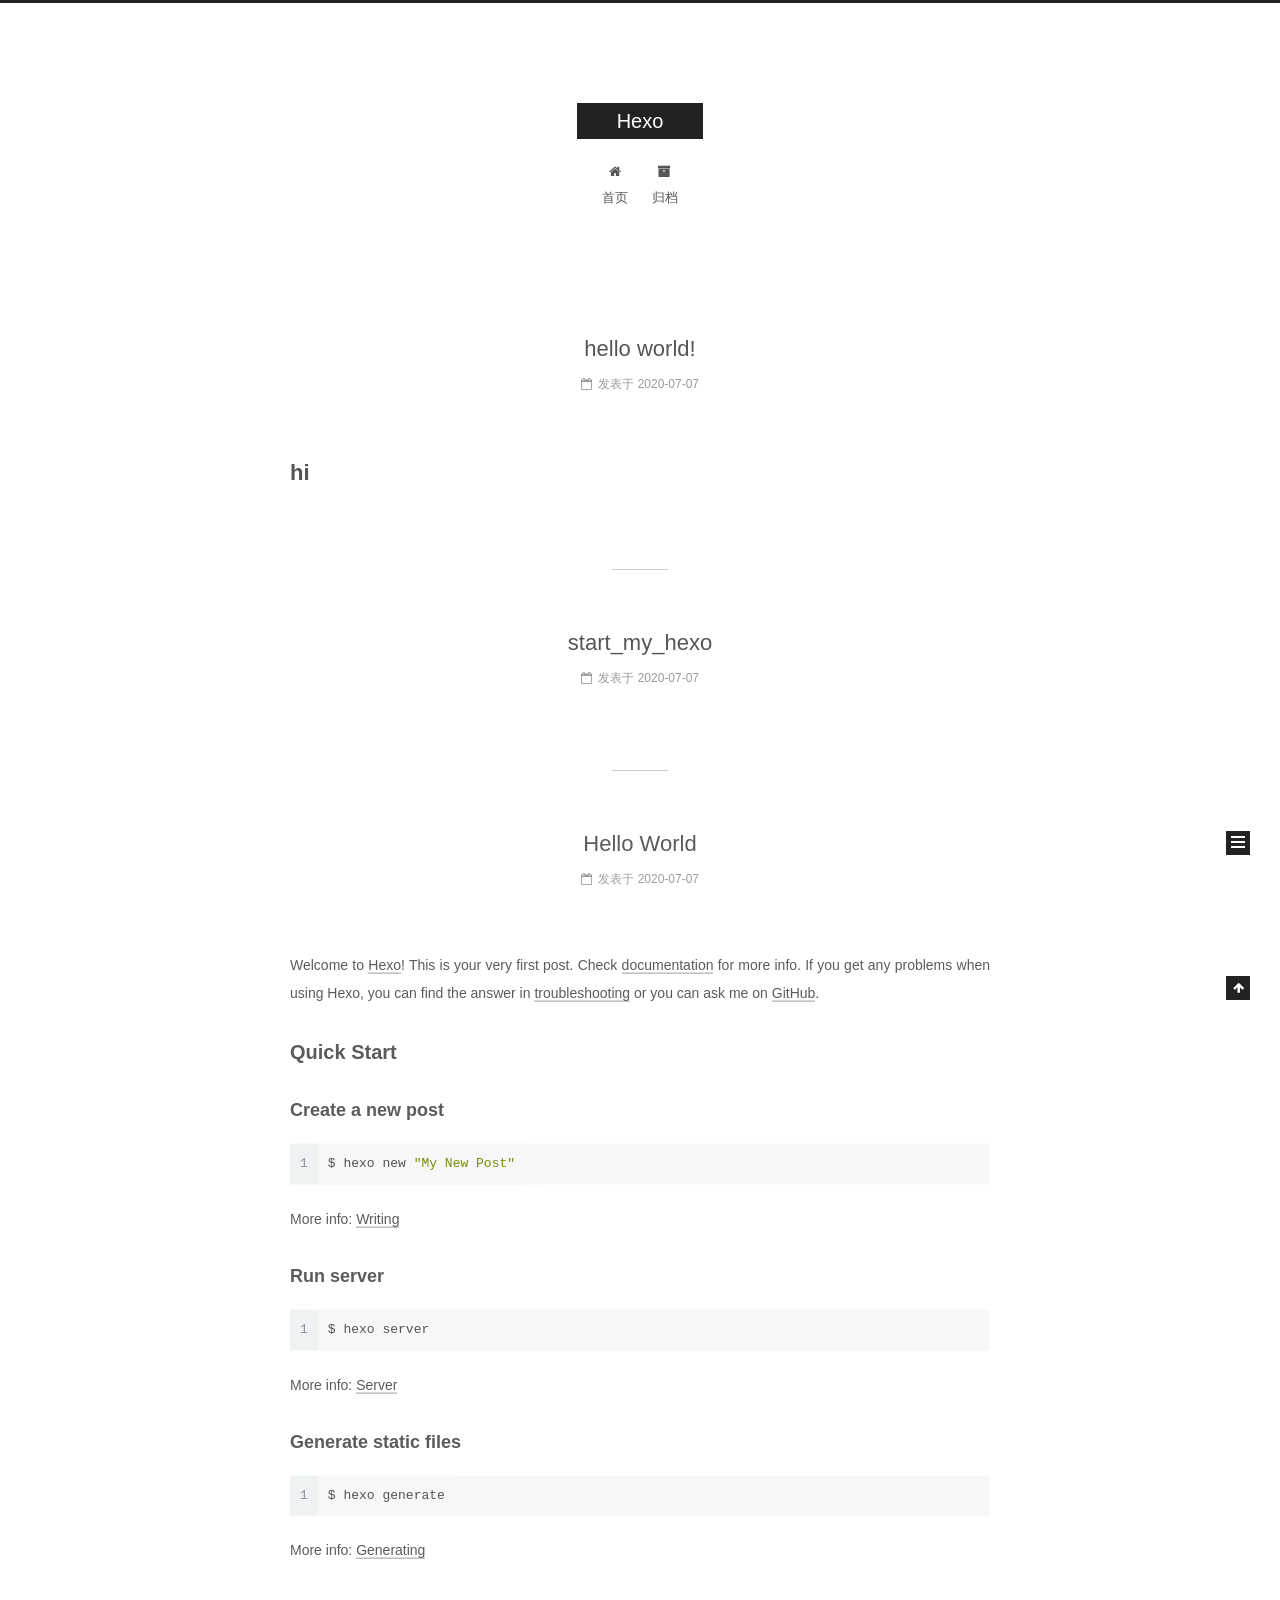
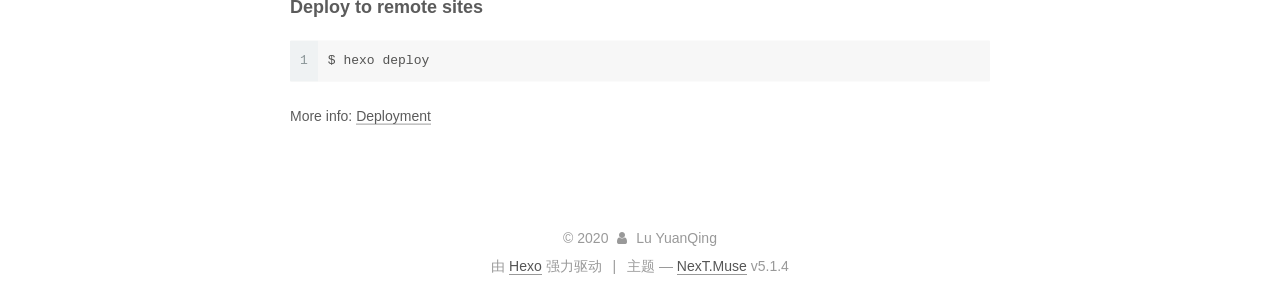
==== index.html @ ace84da4 "Site updated: 2020-07-07 00:38:40" ====
<!DOCTYPE html>



  


<html class="theme-next muse use-motion" lang="zh-Hans">
<head>
  <meta charset="UTF-8"/>
<meta http-equiv="X-UA-Compatible" content="IE=edge" />
<meta name="viewport" content="width=device-width, initial-scale=1, maximum-scale=1"/>
<meta name="theme-color" content="#222">









<meta http-equiv="Cache-Control" content="no-transform" />
<meta http-equiv="Cache-Control" content="no-siteapp" />
















  
  
  <link href="/lib/fancybox/source/jquery.fancybox.css?v=2.1.5" rel="stylesheet" type="text/css" />







<link href="/lib/font-awesome/css/font-awesome.min.css?v=4.6.2" rel="stylesheet" type="text/css" />

<link href="/css/main.css?v=5.1.4" rel="stylesheet" type="text/css" />


  <link rel="apple-touch-icon" sizes="180x180" href="/images/apple-touch-icon-next.png?v=5.1.4">


  <link rel="icon" type="image/png" sizes="32x32" href="/images/favicon-32x32-next.png?v=5.1.4">


  <link rel="icon" type="image/png" sizes="16x16" href="/images/favicon-16x16-next.png?v=5.1.4">


  <link rel="mask-icon" href="/images/logo.svg?v=5.1.4" color="#222">





  <meta name="keywords" content="Hexo, NexT" />










<meta name="description" content="jojo">
<meta property="og:type" content="website">
<meta property="og:title" content="Hexo">
<meta property="og:url" content="https://somegenki.github.io/index.html">
<meta property="og:site_name" content="Hexo">
<meta property="og:description" content="jojo">
<meta property="article:author" content="Lu YuanQing">
<meta name="twitter:card" content="summary">



<script type="text/javascript" id="hexo.configurations">
  var NexT = window.NexT || {};
  var CONFIG = {
    root: '/',
    scheme: 'Muse',
    version: '5.1.4',
    sidebar: {"position":"left","display":"post","offset":12,"b2t":false,"scrollpercent":false,"onmobile":false},
    fancybox: true,
    tabs: true,
    motion: {"enable":true,"async":false,"transition":{"post_block":"fadeIn","post_header":"slideDownIn","post_body":"slideDownIn","coll_header":"slideLeftIn","sidebar":"slideUpIn"}},
    duoshuo: {
      userId: '0',
      author: '博主'
    },
    algolia: {
      applicationID: '',
      apiKey: '',
      indexName: '',
      hits: {"per_page":10},
      labels: {"input_placeholder":"Search for Posts","hits_empty":"We didn't find any results for the search: ${query}","hits_stats":"${hits} results found in ${time} ms"}
    }
  };
</script>



  <link rel="canonical" href="https://somegenki.github.io/"/>





  <title>Hexo</title>
  








<meta name="generator" content="Hexo 4.2.1"></head>

<body itemscope itemtype="http://schema.org/WebPage" lang="zh-Hans">

  
  
    
  

  <div class="container sidebar-position-left 
  page-home">
    <div class="headband"></div>

    <header id="header" class="header" itemscope itemtype="http://schema.org/WPHeader">
      <div class="header-inner"><div class="site-brand-wrapper">
  <div class="site-meta ">
    

    <div class="custom-logo-site-title">
      <a href="/"  class="brand" rel="start">
        <span class="logo-line-before"><i></i></span>
        <span class="site-title">Hexo</span>
        <span class="logo-line-after"><i></i></span>
      </a>
    </div>
      
        <p class="site-subtitle"></p>
      
  </div>

  <div class="site-nav-toggle">
    <button>
      <span class="btn-bar"></span>
      <span class="btn-bar"></span>
      <span class="btn-bar"></span>
    </button>
  </div>
</div>

<nav class="site-nav">
  

  
    <ul id="menu" class="menu">
      
        
        <li class="menu-item menu-item-home">
          <a href="/%20" rel="section">
            
              <i class="menu-item-icon fa fa-fw fa-home"></i> <br />
            
            首页
          </a>
        </li>
      
        
        <li class="menu-item menu-item-archives">
          <a href="/archives/%20" rel="section">
            
              <i class="menu-item-icon fa fa-fw fa-archive"></i> <br />
            
            归档
          </a>
        </li>
      

      
    </ul>
  

  
</nav>



 </div>
    </header>

    <main id="main" class="main">
      <div class="main-inner">
        <div class="content-wrap">
          <div id="content" class="content">
            
  <section id="posts" class="posts-expand">
    
      

  

  
  
  

  <article class="post post-type-normal" itemscope itemtype="http://schema.org/Article">
  
  
  
  <div class="post-block">
    <link itemprop="mainEntityOfPage" href="https://somegenki.github.io/2020/07/07/hello-world-1/">

    <span hidden itemprop="author" itemscope itemtype="http://schema.org/Person">
      <meta itemprop="name" content="Lu YuanQing">
      <meta itemprop="description" content="">
      <meta itemprop="image" content="/images/avatar.gif">
    </span>

    <span hidden itemprop="publisher" itemscope itemtype="http://schema.org/Organization">
      <meta itemprop="name" content="Hexo">
    </span>

    
      <header class="post-header">

        
        
          <h1 class="post-title" itemprop="name headline">
                
                <a class="post-title-link" href="/2020/07/07/hello-world-1/" itemprop="url">hello world!</a></h1>
        

        <div class="post-meta">
          <span class="post-time">
            
              <span class="post-meta-item-icon">
                <i class="fa fa-calendar-o"></i>
              </span>
              
                <span class="post-meta-item-text">发表于</span>
              
              <time title="创建于" itemprop="dateCreated datePublished" datetime="2020-07-07T00:22:44+08:00">
                2020-07-07
              </time>
            

            

            
          </span>

          

          
            
          

          
          

          

          

          

        </div>
      </header>
    

    
    
    
    <div class="post-body" itemprop="articleBody">

      
      

      
        
          
            <h1 id="hi"><a href="#hi" class="headerlink" title="hi"></a>hi</h1>
          
        
      
    </div>
    
    
    

    

    

    

    <footer class="post-footer">
      

      

      

      
      
        <div class="post-eof"></div>
      
    </footer>
  </div>
  
  
  
  </article>


    
      

  

  
  
  

  <article class="post post-type-normal" itemscope itemtype="http://schema.org/Article">
  
  
  
  <div class="post-block">
    <link itemprop="mainEntityOfPage" href="https://somegenki.github.io/2020/07/07/start-my-hexo/">

    <span hidden itemprop="author" itemscope itemtype="http://schema.org/Person">
      <meta itemprop="name" content="Lu YuanQing">
      <meta itemprop="description" content="">
      <meta itemprop="image" content="/images/avatar.gif">
    </span>

    <span hidden itemprop="publisher" itemscope itemtype="http://schema.org/Organization">
      <meta itemprop="name" content="Hexo">
    </span>

    
      <header class="post-header">

        
        
          <h1 class="post-title" itemprop="name headline">
                
                <a class="post-title-link" href="/2020/07/07/start-my-hexo/" itemprop="url">start_my_hexo</a></h1>
        

        <div class="post-meta">
          <span class="post-time">
            
              <span class="post-meta-item-icon">
                <i class="fa fa-calendar-o"></i>
              </span>
              
                <span class="post-meta-item-text">发表于</span>
              
              <time title="创建于" itemprop="dateCreated datePublished" datetime="2020-07-07T00:14:52+08:00">
                2020-07-07
              </time>
            

            

            
          </span>

          

          
            
          

          
          

          

          

          

        </div>
      </header>
    

    
    
    
    <div class="post-body" itemprop="articleBody">

      
      

      
        
          
            
          
        
      
    </div>
    
    
    

    

    

    

    <footer class="post-footer">
      

      

      

      
      
        <div class="post-eof"></div>
      
    </footer>
  </div>
  
  
  
  </article>


    
      

  

  
  
  

  <article class="post post-type-normal" itemscope itemtype="http://schema.org/Article">
  
  
  
  <div class="post-block">
    <link itemprop="mainEntityOfPage" href="https://somegenki.github.io/2020/07/07/hello-world/">

    <span hidden itemprop="author" itemscope itemtype="http://schema.org/Person">
      <meta itemprop="name" content="Lu YuanQing">
      <meta itemprop="description" content="">
      <meta itemprop="image" content="/images/avatar.gif">
    </span>

    <span hidden itemprop="publisher" itemscope itemtype="http://schema.org/Organization">
      <meta itemprop="name" content="Hexo">
    </span>

    
      <header class="post-header">

        
        
          <h1 class="post-title" itemprop="name headline">
                
                <a class="post-title-link" href="/2020/07/07/hello-world/" itemprop="url">Hello World</a></h1>
        

        <div class="post-meta">
          <span class="post-time">
            
              <span class="post-meta-item-icon">
                <i class="fa fa-calendar-o"></i>
              </span>
              
                <span class="post-meta-item-text">发表于</span>
              
              <time title="创建于" itemprop="dateCreated datePublished" datetime="2020-07-07T00:01:37+08:00">
                2020-07-07
              </time>
            

            

            
          </span>

          

          
            
          

          
          

          

          

          

        </div>
      </header>
    

    
    
    
    <div class="post-body" itemprop="articleBody">

      
      

      
        
          
            <p>Welcome to <a href="https://hexo.io/" target="_blank" rel="noopener">Hexo</a>! This is your very first post. Check <a href="https://hexo.io/docs/" target="_blank" rel="noopener">documentation</a> for more info. If you get any problems when using Hexo, you can find the answer in <a href="https://hexo.io/docs/troubleshooting.html" target="_blank" rel="noopener">troubleshooting</a> or you can ask me on <a href="https://github.com/hexojs/hexo/issues" target="_blank" rel="noopener">GitHub</a>.</p>
<h2 id="Quick-Start"><a href="#Quick-Start" class="headerlink" title="Quick Start"></a>Quick Start</h2><h3 id="Create-a-new-post"><a href="#Create-a-new-post" class="headerlink" title="Create a new post"></a>Create a new post</h3><figure class="highlight bash"><table><tr><td class="gutter"><pre><span class="line">1</span><br></pre></td><td class="code"><pre><span class="line">$ hexo new <span class="string">"My New Post"</span></span><br></pre></td></tr></table></figure>

<p>More info: <a href="https://hexo.io/docs/writing.html" target="_blank" rel="noopener">Writing</a></p>
<h3 id="Run-server"><a href="#Run-server" class="headerlink" title="Run server"></a>Run server</h3><figure class="highlight bash"><table><tr><td class="gutter"><pre><span class="line">1</span><br></pre></td><td class="code"><pre><span class="line">$ hexo server</span><br></pre></td></tr></table></figure>

<p>More info: <a href="https://hexo.io/docs/server.html" target="_blank" rel="noopener">Server</a></p>
<h3 id="Generate-static-files"><a href="#Generate-static-files" class="headerlink" title="Generate static files"></a>Generate static files</h3><figure class="highlight bash"><table><tr><td class="gutter"><pre><span class="line">1</span><br></pre></td><td class="code"><pre><span class="line">$ hexo generate</span><br></pre></td></tr></table></figure>

<p>More info: <a href="https://hexo.io/docs/generating.html" target="_blank" rel="noopener">Generating</a></p>
<h3 id="Deploy-to-remote-sites"><a href="#Deploy-to-remote-sites" class="headerlink" title="Deploy to remote sites"></a>Deploy to remote sites</h3><figure class="highlight bash"><table><tr><td class="gutter"><pre><span class="line">1</span><br></pre></td><td class="code"><pre><span class="line">$ hexo deploy</span><br></pre></td></tr></table></figure>

<p>More info: <a href="https://hexo.io/docs/one-command-deployment.html" target="_blank" rel="noopener">Deployment</a></p>

          
        
      
    </div>
    
    
    

    

    

    

    <footer class="post-footer">
      

      

      

      
      
        <div class="post-eof"></div>
      
    </footer>
  </div>
  
  
  
  </article>


    
  </section>

  


          </div>
          


          

        </div>
        
          
  
  <div class="sidebar-toggle">
    <div class="sidebar-toggle-line-wrap">
      <span class="sidebar-toggle-line sidebar-toggle-line-first"></span>
      <span class="sidebar-toggle-line sidebar-toggle-line-middle"></span>
      <span class="sidebar-toggle-line sidebar-toggle-line-last"></span>
    </div>
  </div>

  <aside id="sidebar" class="sidebar">
    
    <div class="sidebar-inner">

      

      

      <section class="site-overview-wrap sidebar-panel sidebar-panel-active">
        <div class="site-overview">
          <div class="site-author motion-element" itemprop="author" itemscope itemtype="http://schema.org/Person">
            
              <p class="site-author-name" itemprop="name">Lu YuanQing</p>
              <p class="site-description motion-element" itemprop="description">jojo</p>
          </div>

          <nav class="site-state motion-element">

            
              <div class="site-state-item site-state-posts">
              
                <a href="/archives/%20%7C%7C%20archive">
              
                  <span class="site-state-item-count">3</span>
                  <span class="site-state-item-name">日志</span>
                </a>
              </div>
            

            

            

          </nav>

          

          

          
          

          
          

          

        </div>
      </section>

      

      

    </div>
  </aside>


        
      </div>
    </main>

    <footer id="footer" class="footer">
      <div class="footer-inner">
        <div class="copyright">&copy; <span itemprop="copyrightYear">2020</span>
  <span class="with-love">
    <i class="fa fa-user"></i>
  </span>
  <span class="author" itemprop="copyrightHolder">Lu YuanQing</span>

  
</div>


  <div class="powered-by">由 <a class="theme-link" target="_blank" href="https://hexo.io">Hexo</a> 强力驱动</div>



  <span class="post-meta-divider">|</span>



  <div class="theme-info">主题 &mdash; <a class="theme-link" target="_blank" href="https://github.com/iissnan/hexo-theme-next">NexT.Muse</a> v5.1.4</div>




        







        
      </div>
    </footer>

    
      <div class="back-to-top">
        <i class="fa fa-arrow-up"></i>
        
      </div>
    

    

  </div>

  

<script type="text/javascript">
  if (Object.prototype.toString.call(window.Promise) !== '[object Function]') {
    window.Promise = null;
  }
</script>









  












  
  
    <script type="text/javascript" src="/lib/jquery/index.js?v=2.1.3"></script>
  

  
  
    <script type="text/javascript" src="/lib/fastclick/lib/fastclick.min.js?v=1.0.6"></script>
  

  
  
    <script type="text/javascript" src="/lib/jquery_lazyload/jquery.lazyload.js?v=1.9.7"></script>
  

  
  
    <script type="text/javascript" src="/lib/velocity/velocity.min.js?v=1.2.1"></script>
  

  
  
    <script type="text/javascript" src="/lib/velocity/velocity.ui.min.js?v=1.2.1"></script>
  

  
  
    <script type="text/javascript" src="/lib/fancybox/source/jquery.fancybox.pack.js?v=2.1.5"></script>
  


  


  <script type="text/javascript" src="/js/src/utils.js?v=5.1.4"></script>

  <script type="text/javascript" src="/js/src/motion.js?v=5.1.4"></script>



  
  

  

  


  <script type="text/javascript" src="/js/src/bootstrap.js?v=5.1.4"></script>



  


  




	





  





  












  





  

  

  

  
  

  

  

  

</body>
</html>
---- css/main.css ----
/* normalize.css v3.0.2 | MIT License | git.io/normalize */
html {
  font-family: sans-serif; /* 1 */
  -ms-text-size-adjust: 100%; /* 2 */
  -webkit-text-size-adjust: 100%; /* 2 */
}
body {
  margin: 0;
}
article,
aside,
details,
figcaption,
figure,
footer,
header,
hgroup,
main,
menu,
nav,
section,
summary {
  display: block;
}
audio,
canvas,
progress,
video {
  display: inline-block; /* 1 */
  vertical-align: baseline; /* 2 */
}
audio:not([controls]) {
  display: none;
  height: 0;
}
[hidden],
template {
  display: none;
}
a {
  background-color: transparent;
}
a:active,
a:hover {
  outline: 0;
}
abbr[title] {
  border-bottom: 1px dotted;
}
b,
strong {
  font-weight: bold;
}
dfn {
  font-style: italic;
}
h1 {
  font-size: 2em;
  margin: 0.67em 0;
}
mark {
  background: #ff0;
  color: #000;
}
small {
  font-size: 80%;
}
sub,
sup {
  font-size: 75%;
  line-height: 0;
  position: relative;
  vertical-align: baseline;
}
sup {
  top: -0.5em;
}
sub {
  bottom: -0.25em;
}
img {
  border: 0;
}
svg:not(:root) {
  overflow: hidden;
}
figure {
  margin: 1em 40px;
}
hr {
  -moz-box-sizing: content-box;
  box-sizing: content-box;
  height: 0;
}
pre {
  overflow: auto;
}
code,
kbd,
pre,
samp {
  font-family: monospace, monospace;
  font-size: 1em;
}
button,
input,
optgroup,
select,
textarea {
  color: inherit; /* 1 */
  font: inherit; /* 2 */
  margin: 0; /* 3 */
}
button {
  overflow: visible;
}
button,
select {
  text-transform: none;
}
button,
html input[type="button"],
input[type="reset"],
input[type="submit"] {
  -webkit-appearance: button; /* 2 */
  cursor: pointer; /* 3 */
}
button[disabled],
html input[disabled] {
  cursor: default;
}
button::-moz-focus-inner,
input::-moz-focus-inner {
  border: 0;
  padding: 0;
}
input {
  line-height: normal;
}
input[type="checkbox"],
input[type="radio"] {
  box-sizing: border-box; /* 1 */
  padding: 0; /* 2 */
}
input[type="number"]::-webkit-inner-spin-button,
input[type="number"]::-webkit-outer-spin-button {
  height: auto;
}
input[type="search"] {
  -webkit-appearance: textfield; /* 1 */
  -moz-box-sizing: content-box;
  -webkit-box-sizing: content-box; /* 2 */
  box-sizing: content-box;
}
input[type="search"]::-webkit-search-cancel-button,
input[type="search"]::-webkit-search-decoration {
  -webkit-appearance: none;
}
fieldset {
  border: 1px solid #c0c0c0;
  margin: 0 2px;
  padding: 0.35em 0.625em 0.75em;
}
legend {
  border: 0; /* 1 */
  padding: 0; /* 2 */
}
textarea {
  overflow: auto;
}
optgroup {
  font-weight: bold;
}
table {
  border-collapse: collapse;
  border-spacing: 0;
}
td,
th {
  padding: 0;
}
::selection {
  background: #262a30;
  color: #fff;
}
body {
  position: relative;
  font-family: 'Lato', "PingFang SC", "Microsoft YaHei", sans-serif;
  font-size: 14px;
  line-height: 2;
  color: #555;
  background: #fff;
}
@media (max-width: 767px) {
  body {
    padding-right: 0 !important;
  }
}
@media (min-width: 768px) and (max-width: 991px) {
  body {
    padding-right: 0 !important;
  }
}
@media (min-width: 1600px) {
  body {
    font-size: 16px;
  }
}
h1,
h2,
h3,
h4,
h5,
h6 {
  margin: 0;
  padding: 0;
  font-weight: bold;
  line-height: 1.5;
  font-family: 'Lato', "PingFang SC", "Microsoft YaHei", sans-serif;
}
h2,
h3,
h4,
h5,
h6 {
  margin: 20px 0 15px;
}
h1 {
  font-size: 22px;
}
@media (max-width: 767px) {
  h1 {
    font-size: 18px;
  }
}
h2 {
  font-size: 20px;
}
@media (max-width: 767px) {
  h2 {
    font-size: 16px;
  }
}
h3 {
  font-size: 18px;
}
@media (max-width: 767px) {
  h3 {
    font-size: 14px;
  }
}
h4 {
  font-size: 16px;
}
@media (max-width: 767px) {
  h4 {
    font-size: 12px;
  }
}
h5 {
  font-size: 14px;
}
@media (max-width: 767px) {
  h5 {
    font-size: 10px;
  }
}
h6 {
  font-size: 12px;
}
@media (max-width: 767px) {
  h6 {
    font-size: 8px;
  }
}
p {
  margin: 0 0 20px 0;
}
a {
  color: #555;
  text-decoration: none;
  outline: none;
  border-bottom: 1px solid #999;
  word-wrap: break-word;
}
a:hover {
  color: #222;
  border-bottom-color: #222;
}
blockquote {
  margin: 0;
  padding: 0;
}
img {
  display: block;
  margin: auto;
  max-width: 100%;
  height: auto;
}
hr {
  margin: 40px 0;
  height: 3px;
  border: none;
  background-color: #ddd;
  background-image: repeating-linear-gradient(-45deg, #fff, #fff 4px, transparent 4px, transparent 8px);
}
blockquote {
  padding: 0 15px;
  color: #666;
  border-left: 4px solid #ddd;
}
blockquote cite::before {
  content: "-";
  padding: 0 5px;
}
dt {
  font-weight: 700;
}
dd {
  margin: 0;
  padding: 0;
}
kbd {
  border: 1px solid #ccc;
  border-radius: 0.2em;
  box-shadow: 0.1em 0.1em 0.2em rgba(0,0,0,0.1);
  background-color: #f9f9f9;
  font-family: inherit;
  background-image: -webkit-linear-gradient(top, #eee, #fff, #eee);
  padding: 0.1em 0.3em;
  white-space: nowrap;
}
.text-left {
  text-align: left;
}
.text-center {
  text-align: center;
}
.text-right {
  text-align: right;
}
.text-justify {
  text-align: justify;
}
.text-nowrap {
  white-space: nowrap;
}
.text-lowercase {
  text-transform: lowercase;
}
.text-uppercase {
  text-transform: uppercase;
}
.text-capitalize {
  text-transform: capitalize;
}
.center-block {
  display: block;
  margin-left: auto;
  margin-right: auto;
}
.clearfix:before,
.clearfix:after {
  content: " ";
  display: table;
}
.clearfix:after {
  clear: both;
}
.pullquote {
  width: 45%;
}
.pullquote.left {
  float: left;
  margin-left: 5px;
  margin-right: 10px;
}
.pullquote.right {
  float: right;
  margin-left: 10px;
  margin-right: 5px;
}
.affix.affix.affix {
  position: fixed;
}
.translation {
  margin-top: -20px;
  font-size: 14px;
  color: #999;
}
.scrollbar-measure {
  width: 100px;
  height: 100px;
  overflow: scroll;
  position: absolute;
  top: -9999px;
}
.use-motion .motion-element {
  opacity: 0;
}
table {
  margin: 20px 0;
  width: 100%;
  border-collapse: collapse;
  border-spacing: 0;
  border: 1px solid #ddd;
  font-size: 14px;
  table-layout: fixed;
  word-wrap: break-all;
}
table>tbody>tr:nth-of-type(odd) {
  background-color: #f9f9f9;
}
table>tbody>tr:hover {
  background-color: #f5f5f5;
}
caption,
th,
td {
  padding: 8px;
  text-align: left;
  vertical-align: middle;
  font-weight: normal;
}
th,
td {
  border-bottom: 3px solid #ddd;
  border-right: 1px solid #eee;
}
th {
  padding-bottom: 10px;
  font-weight: 700;
}
td {
  border-bottom-width: 1px;
}
html,
body {
  height: 100%;
}
.container {
  position: relative;
  min-height: 100%;
}
.header-inner {
  margin: 0 auto;
  padding: 100px 0 70px;
  width: 700px;
}
@media (min-width: 1600px) {
  .container .header-inner {
    width: 900px;
  }
}
.main {
  padding-bottom: 150px;
}
.main-inner {
  margin: 0 auto;
  width: 700px;
}
@media (min-width: 1600px) {
  .container .main-inner {
    width: 900px;
  }
}
.footer {
  position: absolute;
  left: 0;
  bottom: 0;
  width: 100%;
  min-height: 50px;
}
.footer-inner {
  box-sizing: border-box;
  margin: 20px auto;
  width: 700px;
}
@media (min-width: 1600px) {
  .container .footer-inner {
    width: 900px;
  }
}
pre,
.highlight {
  overflow: auto;
  margin: 20px 0;
  padding: 0;
  font-size: 13px;
  color: #4d4d4c;
  background: #f7f7f7;
  line-height: 1.6;
}
pre,
code {
  font-family: consolas, Menlo, "PingFang SC", "Microsoft YaHei", monospace;
}
code {
  padding: 2px 4px;
  word-wrap: break-word;
  color: #555;
  background: #eee;
  border-radius: 3px;
  font-size: 13px;
}
pre {
  padding: 10px;
}
pre code {
  padding: 0;
  color: #4d4d4c;
  background: none;
  text-shadow: none;
}
.highlight {
  border-radius: 1px;
}
.highlight pre {
  border: none;
  margin: 0;
  padding: 10px 0;
}
.highlight table {
  margin: 0;
  width: auto;
  border: none;
}
.highlight td {
  border: none;
  padding: 0;
}
.highlight figcaption {
  font-size: 1em;
  color: #4d4d4c;
  line-height: 1em;
  margin-bottom: 1em;
}
.highlight figcaption:before,
.highlight figcaption:after {
  content: " ";
  display: table;
}
.highlight figcaption:after {
  clear: both;
}
.highlight figcaption a {
  float: right;
  color: #4d4d4c;
}
.highlight figcaption a:hover {
  border-bottom-color: #4d4d4c;
}
.highlight .gutter pre {
  padding-left: 10px;
  padding-right: 10px;
  color: #869194;
  text-align: right;
  background-color: #eff2f3;
}
.highlight .code pre {
  width: 100%;
  padding-left: 10px;
  padding-right: 10px;
  background-color: #f7f7f7;
}
.highlight .line {
  height: 20px;
}
.gutter {
  -webkit-user-select: none;
  -moz-user-select: none;
  -ms-user-select: none;
  user-select: none;
}
.gist table {
  width: auto;
}
.gist table td {
  border: none;
}
pre .deletion {
  background: #fdd;
}
pre .addition {
  background: #dfd;
}
pre .meta {
  color: #8959a8;
}
pre .comment {
  color: #8e908c;
}
pre .variable,
pre .attribute,
pre .tag,
pre .regexp,
pre .ruby .constant,
pre .xml .tag .title,
pre .xml .pi,
pre .xml .doctype,
pre .html .doctype,
pre .css .id,
pre .css .class,
pre .css .pseudo {
  color: #c82829;
}
pre .number,
pre .preprocessor,
pre .built_in,
pre .literal,
pre .params,
pre .constant,
pre .command {
  color: #f5871f;
}
pre .ruby .class .title,
pre .css .rules .attribute,
pre .string,
pre .value,
pre .inheritance,
pre .header,
pre .ruby .symbol,
pre .xml .cdata,
pre .special,
pre .number,
pre .formula {
  color: #718c00;
}
pre .title,
pre .css .hexcolor {
  color: #3e999f;
}
pre .function,
pre .python .decorator,
pre .python .title,
pre .ruby .function .title,
pre .ruby .title .keyword,
pre .perl .sub,
pre .javascript .title,
pre .coffeescript .title {
  color: #4271ae;
}
pre .keyword,
pre .javascript .function {
  color: #8959a8;
}
.full-image.full-image.full-image.full-image {
  border: none;
  max-width: 100%;
  width: auto;
  margin: 20px auto 25px;
}
@media (min-width: 992px) {
  .full-image.full-image.full-image.full-image {
    max-width: none;
    width: 110%;
    margin: 25px -5%;
  }
}
.blockquote-center,
.page-home .post-type-quote blockquote,
.page-post-detail .post-type-quote blockquote {
  position: relative;
  margin: 40px 0;
  padding: 0;
  border-left: none;
  text-align: center;
}
.blockquote-center::before,
.page-home .post-type-quote blockquote::before,
.page-post-detail .post-type-quote blockquote::before,
.blockquote-center::after,
.page-home .post-type-quote blockquote::after,
.page-post-detail .post-type-quote blockquote::after {
  position: absolute;
  content: ' ';
  display: block;
  width: 100%;
  height: 24px;
  opacity: 0.2;
  background-repeat: no-repeat;
  background-position: 0 -6px;
  background-size: 22px 22px;
}
.blockquote-center::before,
.page-home .post-type-quote blockquote::before,
.page-post-detail .post-type-quote blockquote::before {
  top: -20px;
  background-image: url("../images/quote-l.svg");
  border-top: 1px solid #ccc;
}
.blockquote-center::after,
.page-home .post-type-quote blockquote::after,
.page-post-detail .post-type-quote blockquote::after {
  bottom: -20px;
  background-image: url("../images/quote-r.svg");
  border-bottom: 1px solid #ccc;
  background-position: 100% 8px;
}
.blockquote-center p,
.page-home .post-type-quote blockquote p,
.page-post-detail .post-type-quote blockquote p,
.blockquote-center div,
.page-home .post-type-quote blockquote div,
.page-post-detail .post-type-quote blockquote div {
  text-align: center;
}
.post .post-body .group-picture img {
  box-sizing: border-box;
  padding: 0 3px;
  border: none;
}
.post .group-picture-row {
  overflow: hidden;
  margin-top: 6px;
}
.post .group-picture-row:first-child {
  margin-top: 0;
}
.post .group-picture-column {
  float: left;
}
.page-post-detail .post-body .group-picture-column {
  float: none;
  margin-top: 10px;
  width: auto !important;
}
.page-post-detail .post-body .group-picture-column img {
  margin: 0 auto;
}
.page-archive .group-picture-container {
  overflow: hidden;
}
.page-archive .group-picture-row {
  float: left;
}
.page-archive .group-picture-row:first-child {
  margin-top: 6px;
}
.page-archive .group-picture-column {
  max-width: 150px;
  max-height: 150px;
}
.post-body .note {
  position: relative;
  padding: 15px;
  margin-bottom: 20px;
  border: 1px solid #eee;
  border-left-width: 5px;
  border-radius: 3px;
}
.post-body .note h2,
.post-body .note h3,
.post-body .note h4,
.post-body .note h5,
.post-body .note h6 {
  margin-top: 0;
  margin-bottom: 0;
  border-bottom: initial;
  padding-top: 0 !important;
}
.post-body .note p:first-child,
.post-body .note ul:first-child,
.post-body .note ol:first-child,
.post-body .note table:first-child,
.post-body .note pre:first-child,
.post-body .note blockquote:first-child {
  margin-top: 0;
}
.post-body .note p:last-child,
.post-body .note ul:last-child,
.post-body .note ol:last-child,
.post-body .note table:last-child,
.post-body .note pre:last-child,
.post-body .note blockquote:last-child {
  margin-bottom: 0;
}
.post-body .note.default {
  border-left-color: #777;
}
.post-body .note.default h2,
.post-body .note.default h3,
.post-body .note.default h4,
.post-body .note.default h5,
.post-body .note.default h6 {
  color: #777;
}
.post-body .note.primary {
  border-left-color: #6f42c1;
}
.post-body .note.primary h2,
.post-body .note.primary h3,
.post-body .note.primary h4,
.post-body .note.primary h5,
.post-body .note.primary h6 {
  color: #6f42c1;
}
.post-body .note.info {
  border-left-color: #428bca;
}
.post-body .note.info h2,
.post-body .note.info h3,
.post-body .note.info h4,
.post-body .note.info h5,
.post-body .note.info h6 {
  color: #428bca;
}
.post-body .note.success {
  border-left-color: #5cb85c;
}
.post-body .note.success h2,
.post-body .note.success h3,
.post-body .note.success h4,
.post-body .note.success h5,
.post-body .note.success h6 {
  color: #5cb85c;
}
.post-body .note.warning {
  border-left-color: #f0ad4e;
}
.post-body .note.warning h2,
.post-body .note.warning h3,
.post-body .note.warning h4,
.post-body .note.warning h5,
.post-body .note.warning h6 {
  color: #f0ad4e;
}
.post-body .note.danger {
  border-left-color: #d9534f;
}
.post-body .note.danger h2,
.post-body .note.danger h3,
.post-body .note.danger h4,
.post-body .note.danger h5,
.post-body .note.danger h6 {
  color: #d9534f;
}
.post-body .label {
  display: inline;
  padding: 0 2px;
  white-space: nowrap;
}
.post-body .label.default {
  background-color: #f0f0f0;
}
.post-body .label.primary {
  background-color: #efe6f7;
}
.post-body .label.info {
  background-color: #e5f2f8;
}
.post-body .label.success {
  background-color: #e7f4e9;
}
.post-body .label.warning {
  background-color: #fcf6e1;
}
.post-body .label.danger {
  background-color: #fae8eb;
}
.post-body .tabs {
  position: relative;
  display: block;
  margin-bottom: 20px;
  padding-top: 10px;
}
.post-body .tabs ul.nav-tabs {
  margin: 0;
  padding: 0;
  display: flex;
  margin-bottom: -1px;
}
@media (max-width: 413px) {
  .post-body .tabs ul.nav-tabs {
    display: block;
    margin-bottom: 5px;
  }
}
.post-body .tabs ul.nav-tabs li.tab {
  list-style-type: none !important;
  margin: 0 0.25em 0 0;
  border-top: 3px solid transparent;
  border-left: 1px solid transparent;
  border-right: 1px solid transparent;
}
@media (max-width: 413px) {
  .post-body .tabs ul.nav-tabs li.tab {
    margin: initial;
    border-top: 1px solid transparent;
    border-left: 3px solid transparent;
    border-right: 1px solid transparent;
    border-bottom: 1px solid transparent;
  }
}
.post-body .tabs ul.nav-tabs li.tab a {
  outline: 0;
  border-bottom: initial;
  display: block;
  line-height: 1.8em;
  padding: 0.25em 0.75em;
  transition-duration: 0.2s;
  transition-timing-function: ease-out;
  transition-delay: 0s;
}
.post-body .tabs ul.nav-tabs li.tab a i {
  width: 1.285714285714286em;
}
.post-body .tabs ul.nav-tabs li.tab.active {
  border-top: 3px solid #fc6423;
  border-left: 1px solid #ddd;
  border-right: 1px solid #ddd;
  background-color: #fff;
}
@media (max-width: 413px) {
  .post-body .tabs ul.nav-tabs li.tab.active {
    border-top: 1px solid #ddd;
    border-left: 3px solid #fc6423;
    border-right: 1px solid #ddd;
    border-bottom: 1px solid #ddd;
  }
}
.post-body .tabs ul.nav-tabs li.tab.active a {
  cursor: default;
  color: #555;
}
.post-body .tabs .tab-content {
  background-color: #fff;
}
.post-body .tabs .tab-content .tab-pane {
  border: 1px solid #ddd;
  padding: 20px 20px 0 20px;
}
.post-body .tabs .tab-content .tab-pane:not(.active) {
  display: none !important;
}
.post-body .tabs .tab-content .tab-pane.active {
  display: block !important;
}
.btn {
  display: inline-block;
  padding: 0 20px;
  font-size: 14px;
  color: #fff;
  background: #222;
  border: 2px solid #222;
  text-decoration: none;
  border-radius: 0;
  transition-property: background-color;
  transition-duration: 0.2s;
  transition-timing-function: ease-in-out;
  transition-delay: 0s;
  line-height: 2;
}
.btn:hover {
  border-color: #222;
  color: #222;
  background: #fff;
}
.btn +.btn {
  margin: 0 0 8px 8px;
}
.btn .fa-fw {
  width: 1.285714285714286em;
  text-align: left;
}
.btn-bar {
  display: block;
  width: 22px;
  height: 2px;
  background: #555;
  border-radius: 1px;
}
.btn-bar+.btn-bar {
  margin-top: 4px;
}
.pagination {
  margin: 120px 0 40px;
  text-align: center;
  border-top: 1px solid #eee;
}
.page-number-basic,
.pagination .prev,
.pagination .next,
.pagination .page-number,
.pagination .space {
  display: inline-block;
  position: relative;
  top: -1px;
  margin: 0 10px;
  padding: 0 11px;
}
@media (max-width: 767px) {
  .page-number-basic,
  .pagination .prev,
  .pagination .next,
  .pagination .page-number,
  .pagination .space {
    margin: 0 5px;
  }
}
.pagination .prev,
.pagination .next,
.pagination .page-number {
  border-bottom: 0;
  border-top: 1px solid #eee;
  transition-property: border-color;
  transition-duration: 0.2s;
  transition-timing-function: ease-in-out;
  transition-delay: 0s;
}
.pagination .prev:hover,
.pagination .next:hover,
.pagination .page-number:hover {
  border-top-color: #222;
}
.pagination .space {
  padding: 0;
  margin: 0;
}
.pagination .prev {
  margin-left: 0;
}
.pagination .next {
  margin-right: 0;
}
.pagination .page-number.current {
  color: #fff;
  background: #ccc;
  border-top-color: #ccc;
}
@media (max-width: 767px) {
  .pagination {
    border-top: none;
  }
  .pagination .prev,
  .pagination .next,
  .pagination .page-number {
    margin-bottom: 10px;
    border-top: 0;
    border-bottom: 1px solid #eee;
    padding: 0 10px;
  }
  .pagination .prev:hover,
  .pagination .next:hover,
  .pagination .page-number:hover {
    border-bottom-color: #222;
  }
}
.comments {
  margin: 60px 20px 0;
}
.tag-cloud {
  text-align: center;
}
.tag-cloud a {
  display: inline-block;
  margin: 10px;
}
.back-to-top {
  box-sizing: border-box;
  position: fixed;
  bottom: -100px;
  right: 30px;
  z-index: 1050;
  padding: 0 6px;
  width: 24px;
  background: #222;
  font-size: 12px;
  opacity: 1;
  color: #fff;
  cursor: pointer;
  text-align: center;
  -webkit-transform: translateZ(0);
  transition-property: bottom;
  transition-duration: 0.2s;
  transition-timing-function: ease-in-out;
  transition-delay: 0s;
}
@media (min-width: 768px) and (max-width: 991px) {
  .back-to-top {
    display: none !important;
  }
}
@media (max-width: 767px) {
  .back-to-top {
    display: none !important;
  }
}
.back-to-top.back-to-top-on {
  bottom: 19px;
}
.header {
  background: transparent;
}
.header-inner {
  position: relative;
}
.headband {
  height: 3px;
  background: #222;
}
.site-meta {
  margin: 0;
  text-align: center;
}
@media (max-width: 767px) {
  .site-meta {
    text-align: center;
  }
}
.brand {
  position: relative;
  display: inline-block;
  padding: 0 40px;
  color: #fff;
  background: #222;
  border-bottom: none;
}
.brand:hover {
  color: #fff;
}
.logo {
  display: inline-block;
  margin-right: 5px;
  line-height: 36px;
  vertical-align: top;
}
.site-title {
  display: inline-block;
  vertical-align: top;
  line-height: 36px;
  font-size: 20px;
  font-weight: normal;
  font-family: 'Lato', "PingFang SC", "Microsoft YaHei", sans-serif;
}
.site-subtitle {
  margin-top: 10px;
  font-size: 13px;
  color: #999;
}
.use-motion .brand {
  opacity: 0;
}
.use-motion .logo,
.use-motion .site-title,
.use-motion .site-subtitle {
  opacity: 0;
  position: relative;
  top: -10px;
}
.site-nav-toggle {
  display: none;
  position: absolute;
  top: 10px;
  left: 10px;
}
@media (max-width: 767px) {
  .site-nav-toggle {
    display: block;
  }
}
.site-nav-toggle button {
  margin-top: 2px;
  padding: 9px 10px;
  background: transparent;
  border: none;
}
@media (max-width: 767px) {
  .site-nav {
    display: none;
    margin: 0 -10px;
    padding: 0 10px;
    clear: both;
    border-top: 1px solid #ddd;
  }
}
@media (min-width: 768px) and (max-width: 991px) {
  .site-nav {
    display: block !important;
  }
}
@media (min-width: 992px) {
  .site-nav {
    display: block !important;
  }
}
.menu {
  margin-top: 20px;
  padding-left: 0;
  text-align: center;
}
.menu .menu-item {
  display: inline-block;
  margin: 0 10px;
  list-style: none;
}
@media screen and (max-width: 767px) {
  .menu .menu-item {
    margin-top: 10px;
  }
}
.menu .menu-item a {
  display: block;
  font-size: 13px;
  line-height: inherit;
  border-bottom: 1px solid transparent;
  transition-property: border-color;
  transition-duration: 0.2s;
  transition-timing-function: ease-in-out;
  transition-delay: 0s;
}
.menu .menu-item a:hover {
  border-bottom-color: #222;
}
.menu .menu-item .fa {
  margin-right: 5px;
}
.use-motion .menu-item {
  opacity: 0;
}
.post-body {
  font-family: 'Lato', "PingFang SC", "Microsoft YaHei", sans-serif;
}
@media (max-width: 767px) {
  .post-body {
    word-break: break-word;
  }
}
.post-body .fancybox img {
  display: block !important;
  margin: 0 auto;
  cursor: pointer;
  cursor: zoom-in;
  cursor: -webkit-zoom-in;
}
.post-body .image-caption,
.post-body .figure .caption {
  margin: -20px auto 15px;
  text-align: center;
  font-size: 14px;
  color: #999;
  font-weight: bold;
  line-height: 1;
}
.post-sticky-flag {
  display: inline-block;
  font-size: 16px;
  -ms-transform: rotate(30deg);
  -webkit-transform: rotate(30deg);
  -moz-transform: rotate(30deg);
  -ms-transform: rotate(30deg);
  -o-transform: rotate(30deg);
  transform: rotate(30deg);
}
.use-motion .post-block,
.use-motion .pagination,
.use-motion .comments {
  opacity: 0;
}
.use-motion .post-header {
  opacity: 0;
}
.use-motion .post-body {
  opacity: 0;
}
.use-motion .collection-title {
  opacity: 0;
}
.posts-expand {
  padding-top: 40px;
}
@media (max-width: 767px) {
  .posts-expand {
    margin: 0 20px;
  }
  .post-body pre .gutter pre {
    padding-right: 10px;
  }
  .post-body .highlight {
    margin-left: 0px;
    margin-right: 0px;
    padding: 0;
  }
  .post-body .highlight .gutter pre {
    padding-right: 10px;
  }
}
@media (min-width: 992px) {
  .posts-expand .post-body {
    text-align: justify;
  }
}
.posts-expand .post-body h2,
.posts-expand .post-body h3,
.posts-expand .post-body h4,
.posts-expand .post-body h5,
.posts-expand .post-body h6 {
  padding-top: 10px;
}
.posts-expand .post-body h2 .header-anchor,
.posts-expand .post-body h3 .header-anchor,
.posts-expand .post-body h4 .header-anchor,
.posts-expand .post-body h5 .header-anchor,
.posts-expand .post-body h6 .header-anchor {
  float: right;
  margin-left: 10px;
  color: #ccc;
  border-bottom-style: none;
  visibility: hidden;
}
.posts-expand .post-body h2 .header-anchor:hover,
.posts-expand .post-body h3 .header-anchor:hover,
.posts-expand .post-body h4 .header-anchor:hover,
.posts-expand .post-body h5 .header-anchor:hover,
.posts-expand .post-body h6 .header-anchor:hover {
  color: inherit;
}
.posts-expand .post-body h2:hover .header-anchor,
.posts-expand .post-body h3:hover .header-anchor,
.posts-expand .post-body h4:hover .header-anchor,
.posts-expand .post-body h5:hover .header-anchor,
.posts-expand .post-body h6:hover .header-anchor {
  visibility: visible;
}
.posts-expand .post-body ul li {
  list-style: circle;
}
.posts-expand .post-body img {
  box-sizing: border-box;
  margin: auto;
  padding: 3px;
  border: 1px solid #ddd;
}
.posts-expand .post-body .fancybox img {
  margin: 0 auto 25px;
}
@media (max-width: 767px) {
  .posts-collapse {
    margin: 0 20px;
  }
  .posts-collapse .post-title,
  .posts-collapse .post-meta {
    display: block;
    width: auto;
    text-align: left;
  }
}
.posts-collapse {
  position: relative;
  z-index: 1010;
  margin-left: 55px;
}
.posts-collapse::after {
  content: " ";
  position: absolute;
  top: 20px;
  left: 0;
  margin-left: -2px;
  width: 4px;
  height: 100%;
  background: #f5f5f5;
  z-index: -1;
}
@media (max-width: 767px) {
  .posts-collapse {
    margin: 0 20px;
  }
}
.posts-collapse .collection-title {
  position: relative;
  margin: 60px 0;
}
.posts-collapse .collection-title h1,
.posts-collapse .collection-title h2 {
  margin-left: 20px;
}
.posts-collapse .collection-title small {
  color: #bbb;
  margin-left: 5px;
}
.posts-collapse .collection-title::before {
  content: " ";
  position: absolute;
  left: 0;
  top: 50%;
  margin-left: -4px;
  margin-top: -4px;
  width: 8px;
  height: 8px;
  background: #bbb;
  border-radius: 50%;
}
.posts-collapse .post {
  margin: 30px 0;
}
.posts-collapse .post-header {
  position: relative;
  transition-duration: 0.2s;
  transition-timing-function: ease-in-out;
  transition-delay: 0s;
  transition-property: border;
  border-bottom: 1px dashed #ccc;
}
.posts-collapse .post-header::before {
  content: " ";
  position: absolute;
  left: 0;
  top: 12px;
  width: 6px;
  height: 6px;
  margin-left: -4px;
  background: #bbb;
  border-radius: 50%;
  border: 1px solid #fff;
  transition-duration: 0.2s;
  transition-timing-function: ease-in-out;
  transition-delay: 0s;
  transition-property: background;
}
.posts-collapse .post-header:hover {
  border-bottom-color: #666;
}
.posts-collapse .post-header:hover::before {
  background: #222;
}
.posts-collapse .post-meta {
  position: absolute;
  font-size: 12px;
  left: 20px;
  top: 5px;
}
.posts-collapse .post-comments-count {
  display: none;
}
.posts-collapse .post-title {
  margin-left: 60px;
  font-size: 16px;
  font-weight: normal;
  line-height: inherit;
}
.posts-collapse .post-title::after {
  margin-left: 3px;
  opacity: 0.6;
}
.posts-collapse .post-title a {
  color: #666;
  border-bottom: none;
}
.page-home .post-type-quote .post-header,
.page-post-detail .post-type-quote .post-header,
.page-home .post-type-quote .post-tags,
.page-post-detail .post-type-quote .post-tags {
  display: none;
}
.posts-expand .post-title {
  text-align: center;
  word-break: break-word;
  font-weight: 400;
}
.posts-expand .post-title-link {
  display: inline-block;
  position: relative;
  color: #555;
  border-bottom: none;
  line-height: 1.2;
  vertical-align: top;
}
.posts-expand .post-title-link::before {
  content: "";
  position: absolute;
  width: 100%;
  height: 2px;
  bottom: 0;
  left: 0;
  background-color: #000;
  visibility: hidden;
  -webkit-transform: scaleX(0);
  -moz-transform: scaleX(0);
  -ms-transform: scaleX(0);
  -o-transform: scaleX(0);
  transform: scaleX(0);
  transition-duration: 0.2s;
  transition-timing-function: ease-in-out;
  transition-delay: 0s;
}
.posts-expand .post-title-link:hover::before {
  visibility: visible;
  -webkit-transform: scaleX(1);
  -moz-transform: scaleX(1);
  -ms-transform: scaleX(1);
  -o-transform: scaleX(1);
  transform: scaleX(1);
}
.posts-expand .post-title-link .fa {
  font-size: 16px;
}
.posts-expand .post-meta {
  margin: 3px 0 60px 0;
  color: #999;
  font-family: 'Lato', "PingFang SC", "Microsoft YaHei", sans-serif;
  font-size: 12px;
  text-align: center;
}
.posts-expand .post-meta .post-category-list {
  display: inline-block;
  margin: 0;
  padding: 3px;
}
.posts-expand .post-meta .post-category-list-link {
  color: #999;
}
.posts-expand .post-meta .post-description {
  font-size: 14px;
  margin-top: 2px;
}
.post-meta-divider {
  margin: 0 0.5em;
}
.post-meta-item-icon {
  margin-right: 3px;
}
@media (min-width: 768px) and (max-width: 991px) {
  .post-meta-item-icon {
    display: inline-block;
  }
}
@media (max-width: 767px) {
  .post-meta-item-icon {
    display: inline-block;
  }
}
@media (min-width: 768px) and (max-width: 991px) {
  .post-meta-item-text {
    display: none;
  }
}
@media (max-width: 767px) {
  .post-meta-item-text {
    display: none;
  }
}
@media (max-width: 767px) {
  .posts-expand .post-comments-count {
    display: none;
  }
}
.post-button {
  margin-top: 40px;
}
.posts-expand .post-tags {
  margin-top: 40px;
  text-align: center;
}
.posts-expand .post-tags a {
  display: inline-block;
  margin-right: 10px;
  font-size: 13px;
}
.post-nav {
  display: table;
  margin-top: 15px;
  width: 100%;
  border-top: 1px solid #eee;
}
.post-nav-divider {
  display: table-cell;
  width: 10%;
}
.post-nav-item {
  display: table-cell;
  padding: 10px 0 0 0;
  width: 45%;
  vertical-align: top;
}
.post-nav-item a {
  position: relative;
  display: block;
  line-height: 25px;
  font-size: 14px;
  color: #555;
  border-bottom: none;
}
.post-nav-item a:hover {
  color: #222;
  border-bottom: none;
}
.post-nav-item a:active {
  top: 2px;
}
.post-nav-item .fa {
  position: absolute;
  top: 8px;
  left: 0;
  font-size: 12px;
}
.post-nav-next a {
  padding-left: 15px;
}
.post-nav-prev {
  text-align: right;
}
.post-nav-prev a {
  padding-right: 15px;
}
.post-nav-prev .fa {
  right: 0;
  left: auto;
}
.posts-expand .post-eof {
  display: block;
  margin: 80px auto 60px;
  width: 8%;
  height: 1px;
  background: #ccc;
  text-align: center;
}
.post:last-child .post-eof.post-eof.post-eof {
  display: none;
}
.post-gallery {
  display: table;
  table-layout: fixed;
  width: 100%;
  border-collapse: separate;
}
.post-gallery-row {
  display: table-row;
}
.post-gallery .post-gallery-img {
  display: table-cell;
  text-align: center;
  vertical-align: middle;
  border: none;
}
.post-gallery .post-gallery-img img {
  max-width: 100%;
  max-height: 100%;
  border: none;
}
.fancybox-close,
.fancybox-close:hover {
  border: none;
}
.rtl.post-body p,
.rtl.post-body a,
.rtl.post-body h1,
.rtl.post-body h2,
.rtl.post-body h3,
.rtl.post-body h4,
.rtl.post-body h5,
.rtl.post-body h6,
.rtl.post-body li,
.rtl.post-body ul,
.rtl.post-body ol {
  direction: rtl;
  font-family: UKIJ Ekran;
}
.rtl.post-title {
  font-family: UKIJ Ekran;
}
.sidebar {
  position: fixed;
  right: 0;
  top: 0;
  bottom: 0;
  width: 0;
  z-index: 1040;
  box-shadow: inset 0 2px 6px #000;
  background: #222;
  -webkit-transform: translateZ(0);
}
.sidebar a {
  color: #999;
  border-bottom-color: #555;
}
.sidebar a:hover {
  color: #eee;
}
@media (min-width: 768px) and (max-width: 991px) {
  .sidebar {
    display: none !important;
  }
}
@media (max-width: 767px) {
  .sidebar {
    display: none !important;
  }
}
.sidebar-inner {
  position: relative;
  padding: 20px 10px;
  color: #999;
  text-align: center;
}
.site-overview-wrap {
  overflow: hidden;
}
.site-overview {
  overflow-y: auto;
  overflow-x: hidden;
}
.sidebar-toggle {
  position: fixed;
  right: 30px;
  bottom: 45px;
  width: 14px;
  height: 14px;
  padding: 5px;
  background: #222;
  line-height: 0;
  z-index: 1050;
  cursor: pointer;
  -webkit-transform: translateZ(0);
}
@media (min-width: 768px) and (max-width: 991px) {
  .sidebar-toggle {
    display: none !important;
  }
}
@media (max-width: 767px) {
  .sidebar-toggle {
    display: none !important;
  }
}
.sidebar-toggle-line {
  position: relative;
  display: inline-block;
  vertical-align: top;
  height: 2px;
  width: 100%;
  background: #fff;
  margin-top: 3px;
}
.sidebar-toggle-line:first-child {
  margin-top: 0;
}
.site-author-image {
  display: block;
  margin: 0 auto;
  padding: 2px;
  max-width: 96px;
  height: auto;
  border: 2px solid #333;
}
.site-author-name {
  margin: 5px 0 0;
  text-align: center;
  color: #f5f5f5;
  font-weight: normal;
}
.site-description {
  margin-top: 5px;
  text-align: center;
  font-size: 14px;
  color: #999;
}
.site-state {
  overflow: hidden;
  line-height: 1.4;
  white-space: nowrap;
  text-align: center;
}
.site-state-item {
  display: inline-block;
  padding: 0 15px;
  border-left: 1px solid #333;
}
.site-state-item:first-child {
  border-left: none;
}
.site-state-item a {
  border-bottom: none;
}
.site-state-item-count {
  display: block;
  text-align: center;
  color: inherit;
  font-weight: 600;
  font-size: 18px;
}
.site-state-item-name {
  font-size: 13px;
  color: inherit;
}
.feed-link {
  margin-top: 20px;
}
.feed-link a {
  display: inline-block;
  padding: 0 15px;
  color: #fc6423;
  border: 1px solid #fc6423;
  border-radius: 4px;
}
.feed-link a i {
  color: #fc6423;
  font-size: 14px;
}
.feed-link a:hover {
  color: #fff;
  background: #fc6423;
}
.feed-link a:hover i {
  color: #fff;
}
.links-of-author {
  margin-top: 20px;
}
.links-of-author a {
  display: inline-block;
  vertical-align: middle;
  margin-right: 10px;
  margin-bottom: 10px;
  border-bottom-color: #555;
  font-size: 13px;
}
.links-of-author a:before {
  display: inline-block;
  vertical-align: middle;
  margin-right: 3px;
  content: " ";
  width: 4px;
  height: 4px;
  border-radius: 50%;
  background: #fffe33;
}
.links-of-blogroll {
  font-size: 13px;
}
.links-of-blogroll-title {
  margin-top: 20px;
  font-size: 14px;
  font-weight: 600;
}
.links-of-blogroll-list {
  margin: 0;
  padding: 0;
  list-style: none;
}
.links-of-blogroll-item {
  padding: 2px 10px;
}
.links-of-blogroll-item a {
  max-width: 280px;
  box-sizing: border-box;
  display: inline-block;
  overflow: hidden;
  white-space: nowrap;
  text-overflow: ellipsis;
}
.sidebar-nav {
  margin: 0 0 20px;
  padding-left: 0;
}
.sidebar-nav li {
  display: inline-block;
  cursor: pointer;
  border-bottom: 1px solid transparent;
  font-size: 14px;
  color: #555;
}
.sidebar-nav li:hover {
  color: #f5f5f5;
}
.page-post-detail .sidebar-nav-toc {
  padding: 0 5px;
}
.page-post-detail .sidebar-nav-overview {
  margin-left: 10px;
}
.sidebar-nav .sidebar-nav-active {
  color: #87daff;
  border-bottom-color: #87daff;
}
.sidebar-nav .sidebar-nav-active:hover {
  color: #87daff;
}
.sidebar-panel {
  display: none;
}
.sidebar-panel-active {
  display: block;
}
.post-toc-empty {
  font-size: 14px;
  color: #666;
}
.post-toc-wrap {
  overflow: hidden;
}
.post-toc {
  overflow: auto;
}
.post-toc ol {
  margin: 0;
  padding: 0 2px 5px 10px;
  text-align: left;
  list-style: none;
  font-size: 14px;
}
.post-toc ol > ol {
  padding-left: 0;
}
.post-toc ol a {
  transition-duration: 0.2s;
  transition-timing-function: ease-in-out;
  transition-delay: 0s;
  transition-property: all;
  color: #999;
  border-bottom-color: #555;
}
.post-toc ol a:hover {
  color: #ccc;
  border-bottom-color: #ccc;
}
.post-toc .nav-item {
  overflow: hidden;
  text-overflow: ellipsis;
  text-align: justify;
  white-space: nowrap;
  line-height: 1.8;
}
.post-toc .nav .nav-child {
  display: none;
}
.post-toc .nav .active > .nav-child {
  display: block;
}
.post-toc .nav .active-current > .nav-child {
  display: block;
}
.post-toc .nav .active-current > .nav-child > .nav-item {
  display: block;
}
.post-toc .nav .active > a {
  color: #87daff;
  border-bottom-color: #87daff;
}
.post-toc .nav .active-current > a {
  color: #87daff;
}
.post-toc .nav .active-current > a:hover {
  color: #87daff;
}
.footer {
  font-size: 14px;
  color: #999;
}
.footer img {
  border: none;
}
.footer-inner {
  text-align: center;
}
.with-love {
  display: inline-block;
  margin: 0 5px;
}
.powered-by,
.theme-info {
  display: inline-block;
}
.cc-license {
  margin-top: 10px;
  text-align: center;
}
.cc-license .cc-opacity {
  opacity: 0.7;
  border-bottom: none;
}
.cc-license .cc-opacity:hover {
  opacity: 0.9;
}
.cc-license img {
  display: inline-block;
}
.theme-next #ds-thread #ds-reset {
  color: #555;
}
.theme-next #ds-thread #ds-reset .ds-replybox {
  margin-bottom: 30px;
}
.theme-next #ds-thread #ds-reset .ds-replybox .ds-avatar,
.theme-next #ds-reset .ds-avatar img {
  box-shadow: none;
}
.theme-next #ds-thread #ds-reset .ds-textarea-wrapper {
  border-color: #c7d4e1;
  background: none;
  border-top-right-radius: 3px;
  border-top-left-radius: 3px;
}
.theme-next #ds-thread #ds-reset .ds-textarea-wrapper textarea {
  height: 60px;
}
.theme-next #ds-reset .ds-rounded-top {
  border-radius: 0;
}
.theme-next #ds-thread #ds-reset .ds-post-toolbar {
  box-sizing: border-box;
  border: 1px solid #c7d4e1;
  background: #f6f8fa;
}
.theme-next #ds-thread #ds-reset .ds-post-options {
  height: 40px;
  border: none;
  background: none;
}
.theme-next #ds-thread #ds-reset .ds-toolbar-buttons {
  top: 11px;
}
.theme-next #ds-thread #ds-reset .ds-sync {
  top: 5px;
}
.theme-next #ds-thread #ds-reset .ds-post-button {
  top: 4px;
  right: 5px;
  width: 90px;
  height: 30px;
  border: 1px solid #c5ced7;
  border-radius: 3px;
  background-image: linear-gradient(#fbfbfc, #f5f7f9);
  color: #60676d;
}
.theme-next #ds-thread #ds-reset .ds-post-button:hover {
  background-position: 0 -30px;
  color: #60676d;
}
.theme-next #ds-thread #ds-reset .ds-comments-info {
  padding: 10px 0;
}
.theme-next #ds-thread #ds-reset .ds-sort {
  display: none;
}
.theme-next #ds-thread #ds-reset li.ds-tab a.ds-current {
  border: none;
  background: #f6f8fa;
  color: #60676d;
}
.theme-next #ds-thread #ds-reset li.ds-tab a.ds-current:hover {
  background-color: #e9f0f7;
  color: #60676d;
}
.theme-next #ds-thread #ds-reset li.ds-tab a {
  border-radius: 2px;
  padding: 5px;
}
.theme-next #ds-thread #ds-reset .ds-login-buttons p {
  color: #999;
  line-height: 36px;
}
.theme-next #ds-thread #ds-reset .ds-login-buttons .ds-service-list li {
  height: 28px;
}
.theme-next #ds-thread #ds-reset .ds-service-list a {
  background: none;
  padding: 5px;
  border: 1px solid;
  border-radius: 3px;
  text-align: center;
}
.theme-next #ds-thread #ds-reset .ds-service-list a:hover {
  color: #fff;
  background: #666;
}
.theme-next #ds-thread #ds-reset .ds-service-list .ds-weibo {
  color: #fc9b00;
  border-color: #fc9b00;
}
.theme-next #ds-thread #ds-reset .ds-service-list .ds-weibo:hover {
  background: #fc9b00;
}
.theme-next #ds-thread #ds-reset .ds-service-list .ds-qq {
  color: #60a3ec;
  border-color: #60a3ec;
}
.theme-next #ds-thread #ds-reset .ds-service-list .ds-qq:hover {
  background: #60a3ec;
}
.theme-next #ds-thread #ds-reset .ds-service-list .ds-renren {
  color: #2e7ac4;
  border-color: #2e7ac4;
}
.theme-next #ds-thread #ds-reset .ds-service-list .ds-renren:hover {
  background: #2e7ac4;
}
.theme-next #ds-thread #ds-reset .ds-service-list .ds-douban {
  color: #37994c;
  border-color: #37994c;
}
.theme-next #ds-thread #ds-reset .ds-service-list .ds-douban:hover {
  background: #37994c;
}
.theme-next #ds-thread #ds-reset .ds-service-list .ds-kaixin {
  color: #fef20d;
  border-color: #fef20d;
}
.theme-next #ds-thread #ds-reset .ds-service-list .ds-kaixin:hover {
  background: #fef20d;
}
.theme-next #ds-thread #ds-reset .ds-service-list .ds-netease {
  color: #f00;
  border-color: #f00;
}
.theme-next #ds-thread #ds-reset .ds-service-list .ds-netease:hover {
  background: #f00;
}
.theme-next #ds-thread #ds-reset .ds-service-list .ds-sohu {
  color: #ffcb05;
  border-color: #ffcb05;
}
.theme-next #ds-thread #ds-reset .ds-service-list .ds-sohu:hover {
  background: #ffcb05;
}
.theme-next #ds-thread #ds-reset .ds-service-list .ds-baidu {
  color: #2831e0;
  border-color: #2831e0;
}
.theme-next #ds-thread #ds-reset .ds-service-list .ds-baidu:hover {
  background: #2831e0;
}
.theme-next #ds-thread #ds-reset .ds-service-list .ds-google {
  color: #166bec;
  border-color: #166bec;
}
.theme-next #ds-thread #ds-reset .ds-service-list .ds-google:hover {
  background: #166bec;
}
.theme-next #ds-thread #ds-reset .ds-service-list .ds-weixin {
  color: #00ce0d;
  border-color: #00ce0d;
}
.theme-next #ds-thread #ds-reset .ds-service-list .ds-weixin:hover {
  background: #00ce0d;
}
.theme-next #ds-thread #ds-reset .ds-service-list .ds-more-services {
  border: none;
}
.theme-next #ds-thread #ds-reset .ds-service-list .ds-more-services:hover {
  background: none;
}
.theme-next #ds-reset .duoshuo-ua-admin {
  display: inline-block;
  color: #f00;
}
.theme-next #ds-reset .duoshuo-ua-platform,
.theme-next #ds-reset .duoshuo-ua-browser {
  color: #ccc;
}
.theme-next #ds-reset .duoshuo-ua-platform .fa,
.theme-next #ds-reset .duoshuo-ua-browser .fa {
  display: inline-block;
  margin-right: 3px;
}
.theme-next #ds-reset .duoshuo-ua-separator {
  display: inline-block;
  margin-left: 5px;
}
.theme-next .this_ua {
  background-color: #ccc !important;
  border-radius: 4px;
  padding: 0 5px !important;
  margin: 1px 1px !important;
  border: 1px solid #bbb !important;
  color: #fff;
  display: inline-block !important;
}
.theme-next .this_ua.admin {
  background-color: #d9534f !important;
  border-color: #d9534f !important;
}
.theme-next .this_ua.platform.iOS,
.theme-next .this_ua.platform.Mac,
.theme-next .this_ua.platform.Windows {
  background-color: #39b3d7 !important;
  border-color: #46b8da !important;
}
.theme-next .this_ua.platform.Linux {
  background-color: #3a3a3a !important;
  border-color: #1f1f1f !important;
}
.theme-next .this_ua.platform.Android {
  background-color: #00c47d !important;
  border-color: #01b171 !important;
}
.theme-next .this_ua.browser.Mobile,
.theme-next .this_ua.browser.Chrome {
  background-color: #5cb85c !important;
  border-color: #4cae4c !important;
}
.theme-next .this_ua.browser.Firefox {
  background-color: #f0ad4e !important;
  border-color: #eea236 !important;
}
.theme-next .this_ua.browser.Maxthon,
.theme-next .this_ua.browser.IE {
  background-color: #428bca !important;
  border-color: #357ebd !important;
}
.theme-next .this_ua.browser.baidu,
.theme-next .this_ua.browser.UCBrowser,
.theme-next .this_ua.browser.Opera {
  background-color: #d9534f !important;
  border-color: #d43f3a !important;
}
.theme-next .this_ua.browser.Android,
.theme-next .this_ua.browser.QQBrowser {
  background-color: #78ace9 !important;
  border-color: #4cae4c !important;
}
.post-spread {
  margin-top: 20px;
  text-align: center;
}
.jiathis_style {
  display: inline-block;
}
.jiathis_style a {
  border: none;
}
.fa {
  font-family: FontAwesome !important;
}
.post-spread {
  margin-top: 20px;
  text-align: center;
}
.bdshare-slide-button-box a {
  border: none;
}
.bdsharebuttonbox {
  display: inline-block;
}
.bdsharebuttonbox a {
  border: none;
}
.local-search-pop-overlay {
  position: fixed;
  width: 100%;
  height: 100%;
  top: 0;
  left: 0;
  z-index: 2080;
  background-color: rgba(0,0,0,0.3);
}
.local-search-popup {
  display: none;
  position: fixed;
  top: 10%;
  left: 50%;
  margin-left: -350px;
  width: 700px;
  height: 80%;
  padding: 0;
  background: #fff;
  color: #333;
  z-index: 9999;
  border-radius: 5px;
}
@media (max-width: 767px) {
  .local-search-popup {
    padding: 0;
    top: 0;
    left: 0;
    margin: 0;
    width: 100%;
    height: 100%;
    border-radius: 0;
  }
}
.local-search-popup ul.search-result-list {
  padding: 0;
  margin: 0 5px;
}
.local-search-popup p.search-result {
  border-bottom: 1px dashed #ccc;
  padding: 5px 0;
}
.local-search-popup a.search-result-title {
  font-weight: bold;
  font-size: 16px;
}
.local-search-popup .search-keyword {
  border-bottom: 1px dashed #f00;
  font-weight: bold;
  color: #f00;
}
.local-search-popup .local-search-header {
  padding: 5px;
  height: 36px;
  background: #f5f5f5;
  border-top-left-radius: 5px;
  border-top-right-radius: 5px;
}
.local-search-popup #local-search-result {
  overflow: auto;
  position: relative;
  padding: 5px 25px;
  height: calc(100% - 55px);
}
.local-search-popup .local-search-input-wrapper {
  display: inline-block;
  width: calc(100% - 90px);
  height: 36px;
  line-height: 36px;
  padding: 0 5px;
}
.local-search-popup .local-search-input-wrapper input {
  padding: 8px 0;
  height: 20px;
  display: block;
  width: 100%;
  outline: none;
  border: none;
  background: transparent;
  vertical-align: middle;
}
.local-search-popup .search-icon,
.local-search-popup .popup-btn-close {
  display: inline-block;
  font-size: 18px;
  color: #999;
  height: 36px;
  width: 18px;
  padding-left: 10px;
  padding-right: 10px;
}
.local-search-popup .search-icon {
  float: left;
}
.local-search-popup .popup-btn-close {
  border-left: 1px solid #eee;
  float: right;
  cursor: pointer;
}
.local-search-popup #no-result {
  position: absolute;
  left: 50%;
  top: 50%;
  -webkit-transform: translate(-50%, -50%);
  -webkit-transform: translate(-50%, -50%);
  -moz-transform: translate(-50%, -50%);
  -ms-transform: translate(-50%, -50%);
  -o-transform: translate(-50%, -50%);
  transform: translate(-50%, -50%);
  color: #ccc;
}
.site-uv,
.site-pv,
.page-pv {
  display: inline-block;
}
.site-uv .busuanzi-value,
.site-pv .busuanzi-value,
.page-pv .busuanzi-value {
  margin: 0 5px;
}
.site-uv {
  margin-right: 10px;
}
.site-uv::after {
  content: "|";
  padding-left: 10px;
}
.page-archive .archive-page-counter {
  position: relative;
  top: 3px;
  left: 20px;
}
@media (max-width: 767px) {
  .page-archive .archive-page-counter {
    top: 5px;
  }
}
.page-archive .posts-collapse .archive-move-on {
  position: absolute;
  top: 11px;
  left: 0;
  margin-left: -6px;
  width: 10px;
  height: 10px;
  opacity: 0.5;
  background: #555;
  border: 1px solid #fff;
  border-radius: 50%;
}
.category-all-page .category-all-title {
  text-align: center;
}
.category-all-page .category-all {
  margin-top: 20px;
}
.category-all-page .category-list {
  margin: 0;
  padding: 0;
  list-style: none;
}
.category-all-page .category-list-item {
  margin: 5px 10px;
}
.category-all-page .category-list-count {
  color: #bbb;
}
.category-all-page .category-list-count:before {
  display: inline;
  content: " (";
}
.category-all-page .category-list-count:after {
  display: inline;
  content: ") ";
}
.category-all-page .category-list-child {
  padding-left: 10px;
}
#schedule ul#event-list {
  padding-left: 30px;
}
#schedule ul#event-list hr {
  margin: 20px 0 45px 0 !important;
  background: #222;
}
#schedule ul#event-list hr:after {
  display: inline-block;
  content: 'NOW';
  background: #222;
  color: #fff;
  font-weight: bold;
  text-align: right;
  padding: 0 5px;
}
#schedule ul#event-list li.event {
  margin: 20px 0px;
  background: #f9f9f9;
  padding-left: 10px;
  min-height: 40px;
}
#schedule ul#event-list li.event h2.event-summary {
  margin: 0;
  padding-bottom: 3px;
}
#schedule ul#event-list li.event h2.event-summary:before {
  display: inline-block;
  font-family: FontAwesome;
  font-size: 8px;
  content: '\f111';
  vertical-align: middle;
  margin-right: 25px;
  color: #bbb;
}
#schedule ul#event-list li.event span.event-relative-time {
  display: inline-block;
  font-size: 12px;
  font-weight: 400;
  padding-left: 12px;
  color: #bbb;
}
#schedule ul#event-list li.event span.event-details {
  display: block;
  color: #bbb;
  margin-left: 56px;
  padding-top: 3px;
  padding-bottom: 6px;
  text-indent: -24px;
  line-height: 18px;
}
#schedule ul#event-list li.event span.event-details:before {
  text-indent: 0;
  display: inline-block;
  width: 14px;
  font-family: FontAwesome;
  text-align: center;
  margin-right: 9px;
  color: #bbb;
}
#schedule ul#event-list li.event span.event-details.event-location:before {
  content: '\f041';
}
#schedule ul#event-list li.event span.event-details.event-duration:before {
  content: '\f017';
}
#schedule ul#event-list li.event-past {
  background: #fcfcfc;
}
#schedule ul#event-list li.event-past > * {
  opacity: 0.6;
}
#schedule ul#event-list li.event-past h2.event-summary {
  color: #bbb;
}
#schedule ul#event-list li.event-past h2.event-summary:before {
  color: #dfdfdf;
}
#schedule ul#event-list li.event-now {
  background: #222;
  color: #fff;
  padding: 15px 0 15px 10px;
}
#schedule ul#event-list li.event-now h2.event-summary:before {
  -webkit-transform: scale(1.2);
  -moz-transform: scale(1.2);
  -ms-transform: scale(1.2);
  -o-transform: scale(1.2);
  transform: scale(1.2);
  color: #fff;
  animation: dot-flash 1s alternate infinite ease-in-out;
}
#schedule ul#event-list li.event-now * {
  color: #fff !important;
}
@-moz-keyframes dot-flash {
  from {
    opacity: 1;
    -webkit-transform: scale(1.1);
    -moz-transform: scale(1.1);
    -ms-transform: scale(1.1);
    -o-transform: scale(1.1);
    transform: scale(1.1);
  }
  to {
    opacity: 0;
    -webkit-transform: scale(1);
    -moz-transform: scale(1);
    -ms-transform: scale(1);
    -o-transform: scale(1);
    transform: scale(1);
  }
}
@-webkit-keyframes dot-flash {
  from {
    opacity: 1;
    -webkit-transform: scale(1.1);
    -moz-transform: scale(1.1);
    -ms-transform: scale(1.1);
    -o-transform: scale(1.1);
    transform: scale(1.1);
  }
  to {
    opacity: 0;
    -webkit-transform: scale(1);
    -moz-transform: scale(1);
    -ms-transform: scale(1);
    -o-transform: scale(1);
    transform: scale(1);
  }
}
@-o-keyframes dot-flash {
  from {
    opacity: 1;
    -webkit-transform: scale(1.1);
    -moz-transform: scale(1.1);
    -ms-transform: scale(1.1);
    -o-transform: scale(1.1);
    transform: scale(1.1);
  }
  to {
    opacity: 0;
    -webkit-transform: scale(1);
    -moz-transform: scale(1);
    -ms-transform: scale(1);
    -o-transform: scale(1);
    transform: scale(1);
  }
}
@keyframes dot-flash {
  from {
    opacity: 1;
    -webkit-transform: scale(1.1);
    -moz-transform: scale(1.1);
    -ms-transform: scale(1.1);
    -o-transform: scale(1.1);
    transform: scale(1.1);
  }
  to {
    opacity: 0;
    -webkit-transform: scale(1);
    -moz-transform: scale(1);
    -ms-transform: scale(1);
    -o-transform: scale(1);
    transform: scale(1);
  }
}
.page-post-detail .sidebar-toggle-line {
  background: #87daff;
}
.page-post-detail .comments {
  overflow: hidden;
}
@media (max-width: 767px) {
  .header-inner,
  .container .main-inner,
  .footer-inner {
    width: auto;
  }
}
embed {
  display: block;
  margin: 0px auto 25px auto;
}
.custom-logo .site-meta-headline {
  text-align: center;
}
.custom-logo .brand {
  background: none;
}
.custom-logo .site-title {
  margin: 10px auto 0;
  font-size: 24px;
  color: #222;
}
.custom-logo .site-title a {
  border: none;
}
.custom-logo-image {
  margin: 0 auto;
  padding: 5px;
  max-width: 150px;
  background: #fff;
}
@media (max-width: 767px) {
  .site-nav {
    position: absolute;
    left: 0;
    top: 52px;
    margin: 0;
    width: 100%;
    padding: 0;
    background: #fff;
    border-bottom: 1px solid #ddd;
    z-index: 1030;
  }
}
@media (max-width: 767px) {
  .menu {
    text-align: left;
  }
}
@media (max-width: 767px) {
  .menu .menu-item {
    display: block;
    margin: 0 10px;
    vertical-align: top;
  }
}
@media (max-width: 767px) {
  .menu .menu-item br {
    display: none;
  }
}
@media (max-width: 767px) {
  .menu .menu-item a {
    padding: 5px 10px;
  }
}
.menu .menu-item .fa {
  margin-right: 0;
}
.site-search form {
  display: none;
}
.links-of-blogroll-inline .links-of-blogroll-item {
  display: inline-block;
}
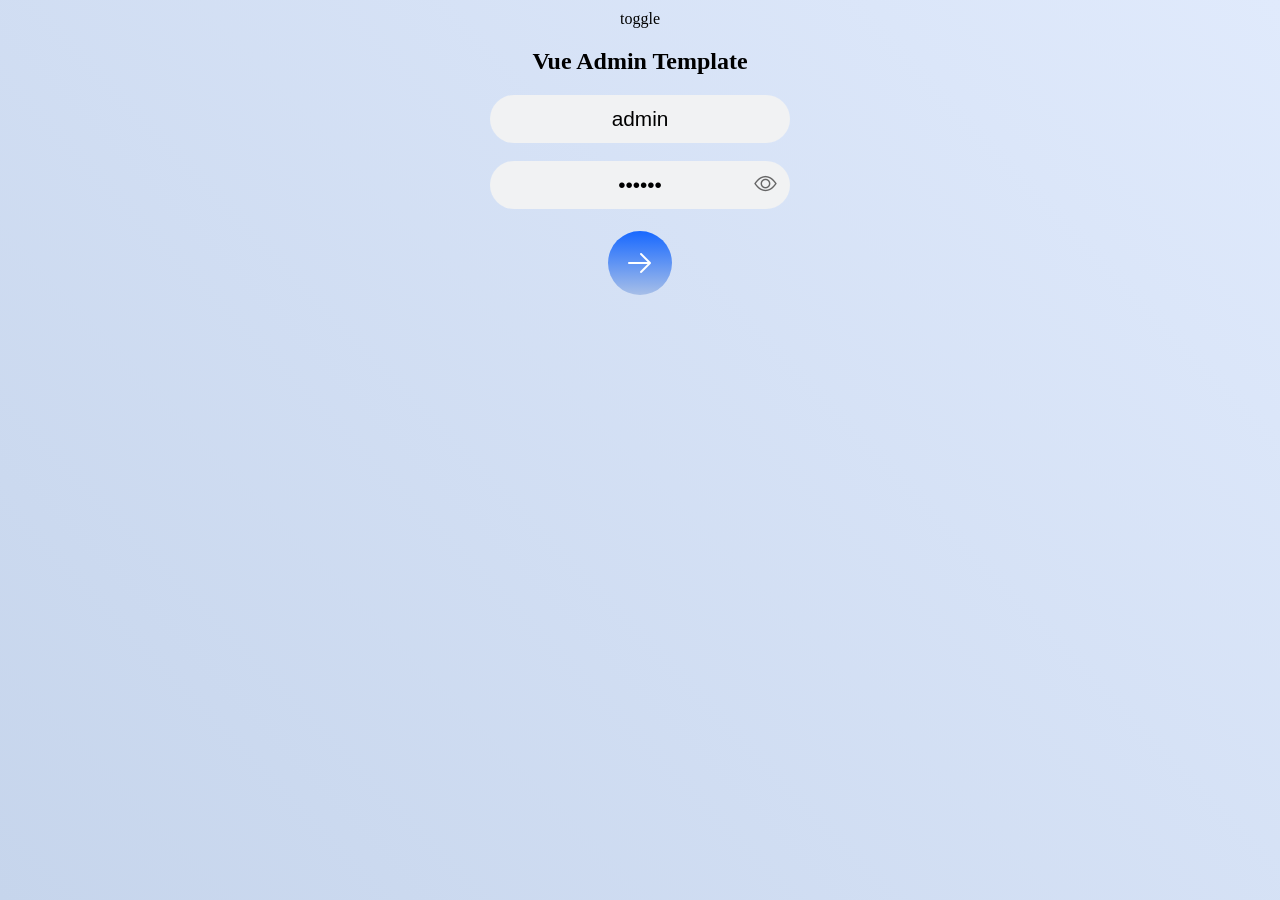
==== commit 23763ef3: "init commit" ====
--- a/index.html
+++ b/index.html
@@ -1,859 +1,17 @@
 <!DOCTYPE html>
-
-
-
-  
-
-
-<html class="theme-next muse use-motion" lang="zh-Hans">
-<head>
-  <meta charset="UTF-8"/>
-<meta http-equiv="X-UA-Compatible" content="IE=edge" />
-<meta name="viewport" content="width=device-width, initial-scale=1, maximum-scale=1"/>
-<meta name="theme-color" content="#222">
-
-
-
-
-
-
-
-
-
-<meta http-equiv="Cache-Control" content="no-transform" />
-<meta http-equiv="Cache-Control" content="no-siteapp" />
-
-
-
-
-
-
-
-
-
-
-
-
-
-
-
-
-  
-  
-  <link href="/lib/fancybox/source/jquery.fancybox.css?v=2.1.5" rel="stylesheet" type="text/css" />
-
-
-
-
-
-
-
-<link href="/lib/font-awesome/css/font-awesome.min.css?v=4.6.2" rel="stylesheet" type="text/css" />
-
-<link href="/css/main.css?v=5.1.4" rel="stylesheet" type="text/css" />
-
-
-  <link rel="apple-touch-icon" sizes="180x180" href="/images/apple-touch-icon-next.png?v=5.1.4">
-
-
-  <link rel="icon" type="image/png" sizes="32x32" href="/images/favicon-32x32-next.png?v=5.1.4">
-
-
-  <link rel="icon" type="image/png" sizes="16x16" href="/images/favicon-16x16-next.png?v=5.1.4">
-
-
-  <link rel="mask-icon" href="/images/logo.svg?v=5.1.4" color="#222">
-
-
-
-
-
-  <meta name="keywords" content="Hexo, NexT" />
-
-
-
-
-
-
-
-
-
-
-<meta name="description" content="jojo">
-<meta property="og:type" content="website">
-<meta property="og:title" content="Hexo">
-<meta property="og:url" content="https://somegenki.github.io/index.html">
-<meta property="og:site_name" content="Hexo">
-<meta property="og:description" content="jojo">
-<meta property="article:author" content="Lu YuanQing">
-<meta name="twitter:card" content="summary">
-
-
-
-<script type="text/javascript" id="hexo.configurations">
-  var NexT = window.NexT || {};
-  var CONFIG = {
-    root: '/',
-    scheme: 'Muse',
-    version: '5.1.4',
-    sidebar: {"position":"left","display":"post","offset":12,"b2t":false,"scrollpercent":false,"onmobile":false},
-    fancybox: true,
-    tabs: true,
-    motion: {"enable":true,"async":false,"transition":{"post_block":"fadeIn","post_header":"slideDownIn","post_body":"slideDownIn","coll_header":"slideLeftIn","sidebar":"slideUpIn"}},
-    duoshuo: {
-      userId: '0',
-      author: '博主'
-    },
-    algolia: {
-      applicationID: '',
-      apiKey: '',
-      indexName: '',
-      hits: {"per_page":10},
-      labels: {"input_placeholder":"Search for Posts","hits_empty":"We didn't find any results for the search: ${query}","hits_stats":"${hits} results found in ${time} ms"}
-    }
-  };
-</script>
-
-
-
-  <link rel="canonical" href="https://somegenki.github.io/"/>
-
-
-
-
-
-  <title>Hexo</title>
-  
-
-
-
-
-
-
-
-
-<meta name="generator" content="Hexo 4.2.1"></head>
-
-<body itemscope itemtype="http://schema.org/WebPage" lang="zh-Hans">
-
-  
-  
+<html lang="zh-CN">
+  <head>
+    <meta charset="UTF-8" />
+    <link rel="icon" href="/favicon.ico" />
+    <meta name="viewport" content="width=device-width, initial-scale=1.0" />
+    <title>Vite App</title>
+    <!-- 为什么index.html放在了项目根目录而不是public下？https://cn.vitejs.dev/guide/#index-html-and-project-root -->
+    <script type="module" crossorigin src="/assets/index.b458eea4.js"></script>
+    <link rel="modulepreload" href="/assets/vendor.a5408c18.js">
+    <link rel="stylesheet" href="/assets/index.10b01af7.css">
+  </head>
+   <svg id="svgSpriteStats" xmlns="http://www.w3.org/2000/svg"  style="display: none"><!DOCTYPE svg PUBLIC "-//W3C//DTD SVG 1.1//EN" "http://www.w3.org/Graphics/SVG/1.1/DTD/svg11.dtd"><symbol id="icon-calendar"  t="1620545272516" class="icon" viewBox="0 0 1024 1024" version="1.1" xmlns="http://www.w3.org/2000/svg" p-id="1717" xmlns:xlink="http://www.w3.org/1999/xlink"  ><defs><style type="text/css"></style></defs><path d="M786 318.292V399H241v-80.708c0-8.506 6.794-15.292 15.314-15.292h40.769v46.683c0 9.316 7.605 17.014 17.038 17.014 9.33 0 17.038-7.595 17.038-17.014V303h49.287v46.683c0 9.316 7.606 17.014 17.039 17.014 9.329 0 17.038-7.595 17.038-17.014V303h198.062v46.683c0 9.316 7.606 17.014 17.039 17.014 9.33 0 17.038-7.595 17.038-17.014V303h49.287v46.683c0 9.316 7.605 17.014 17.038 17.014 9.33 0 17.038-7.595 17.038-17.014V303h40.667c8.512 0 15.308 6.786 15.308 15.292z" fill="#FFC10D" p-id="1718"></path><path d="M275 468h476v283H275z" fill="#24E9E6" p-id="1719"></path><path d="M769.724 268.984h-40.76V222.09c0-9.36-7.603-17.09-17.034-17.09-9.327 0-17.035 7.628-17.035 17.09v46.894H645.62V222.09c0.002-9.36-7.603-17.09-17.032-17.09-9.43 0-17.035 7.628-17.035 17.09v46.894H414.448V222.09c0-9.36-7.605-17.09-17.035-17.09-9.429 0-17.034 7.628-17.034 17.09v46.894h-49.276V222.09c0-9.36-7.604-17.09-17.033-17.09-9.43 0-17.034 7.628-17.034 17.09v46.894h-40.76c-27.173 0-49.276 22.176-49.276 49.437v451.142C207 796.824 229.103 819 256.276 819h513.448C796.897 819 819 796.824 819 769.563V318.42c0-27.26-22.103-49.437-49.276-49.437z m15.31 500.579c0 8.544-6.794 15.36-15.312 15.36H256.276c-8.516 0-15.31-6.814-15.31-15.36v-335.99H784.93v335.99h0.102z m0-370.17H240.966V318.42c0-8.544 6.793-15.36 15.31-15.36h40.76v46.894c0 9.358 7.604 17.09 17.035 17.09 9.43 0 17.034-7.628 17.034-17.09v-46.894h49.276v46.894c0 9.358 7.604 17.09 17.035 17.09 9.43 0 17.034-7.628 17.034-17.09v-46.894H612.47v46.894c0 9.358 7.603 17.09 17.034 17.09 9.327 0 17.034-7.628 17.034-17.09v-46.894h49.277v46.894c0 9.358 7.603 17.09 17.034 17.09 9.327 0 17.034-7.628 17.034-17.09v-46.894h40.658c8.516 0 15.31 6.815 15.31 15.36v80.973h-0.818v-0.002z" fill="#194F82" p-id="1720"></path><path d="M299.025 586h33.95c9.322 0 17.025-7.588 17.025-17 0-9.412-7.6-17-17.025-17h-33.95c-9.322 0-17.025 7.588-17.025 17 0 9.412 7.703 17 17.025 17zM299.025 667h33.95c9.322 0 17.025-7.588 17.025-17 0-9.308-7.6-17-17.025-17h-33.95c-9.322 0-17.025 7.588-17.025 17 0.102 9.308 7.703 17 17.025 17zM299.025 748h33.95c9.322 0 17.025-7.588 17.025-17 0-9.308-7.6-17-17.025-17h-33.95c-9.322 0-17.025 7.588-17.025 17 0.102 9.412 7.703 17 17.025 17zM397.025 586h33.95c9.322 0 17.025-7.588 17.025-17 0-9.412-7.6-17-17.025-17h-33.95c-9.322 0-17.025 7.588-17.025 17 0 9.412 7.703 17 17.025 17zM397.025 667h33.95c9.322 0 17.025-7.588 17.025-17 0-9.308-7.6-17-17.025-17h-33.95c-9.322 0-17.025 7.588-17.025 17 0 9.308 7.703 17 17.025 17zM397.025 748h33.95c9.322 0 17.025-7.588 17.025-17 0-9.308-7.6-17-17.025-17h-33.95c-9.322 0-17.025 7.588-17.025 17 0 9.412 7.703 17 17.025 17zM496.025 505h33.95c9.322 0 17.025-7.588 17.025-17 0-9.308-7.6-17-17.025-17h-33.95c-9.322 0-17.025 7.588-17.025 17 0.102 9.31 7.703 17 17.025 17zM496.025 586h33.95c9.322 0 17.025-7.588 17.025-17 0-9.412-7.6-17-17.025-17h-33.95c-9.322 0-17.025 7.588-17.025 17 0 9.412 7.703 17 17.025 17zM496.025 667h33.95c9.322 0 17.025-7.588 17.025-17 0-9.308-7.6-17-17.025-17h-33.95c-9.322 0-17.025 7.588-17.025 17 0.102 9.308 7.703 17 17.025 17zM496.025 748h33.95c9.322 0 17.025-7.588 17.025-17 0-9.308-7.6-17-17.025-17h-33.95c-9.322 0-17.025 7.588-17.025 17 0.102 9.412 7.703 17 17.025 17zM594.025 505h33.95c9.323 0 17.025-7.588 17.025-17 0-9.308-7.6-17-17.025-17h-33.95c-9.322 0-17.025 7.588-17.025 17 0.002 9.31 7.703 17 17.025 17zM594.025 586h33.95c9.323 0 17.025-7.588 17.025-17 0-9.412-7.6-17-17.025-17h-33.95c-9.322 0-17.025 7.588-17.025 17 0 9.412 7.703 17 17.025 17zM594.025 667h33.95c9.323 0 17.025-7.588 17.025-17 0-9.308-7.6-17-17.025-17h-33.95c-9.322 0-17.025 7.588-17.025 17 0.002 9.308 7.703 17 17.025 17zM692.025 505h33.95c9.322 0 17.025-7.588 17.025-17 0-9.308-7.6-17-17.025-17h-33.95c-9.322 0-17.025 7.588-17.025 17 0 9.31 7.702 17 17.025 17zM692.025 586h33.95c9.322 0 17.025-7.588 17.025-17 0-9.412-7.6-17-17.025-17h-33.95c-9.322 0-17.025 7.588-17.025 17 0 9.412 7.702 17 17.025 17zM692.025 667h33.95c9.322 0 17.025-7.588 17.025-17 0-9.308-7.6-17-17.025-17h-33.95c-9.322 0-17.025 7.588-17.025 17 0 9.308 7.702 17 17.025 17z" fill="#194F82" p-id="1721"></path><path d="M299.025 586h33.95c9.322 0 17.025-7.588 17.025-17 0-9.412-7.6-17-17.025-17h-33.95c-9.322 0-17.025 7.588-17.025 17 0 9.412 7.703 17 17.025 17zM299.025 667h33.95c9.322 0 17.025-7.588 17.025-17 0-9.308-7.6-17-17.025-17h-33.95c-9.322 0-17.025 7.588-17.025 17 0.102 9.308 7.703 17 17.025 17zM299.025 748h33.95c9.322 0 17.025-7.588 17.025-17 0-9.308-7.6-17-17.025-17h-33.95c-9.322 0-17.025 7.588-17.025 17 0.102 9.412 7.703 17 17.025 17zM397.025 586h33.95c9.322 0 17.025-7.588 17.025-17 0-9.412-7.6-17-17.025-17h-33.95c-9.322 0-17.025 7.588-17.025 17 0 9.412 7.703 17 17.025 17zM397.025 667h33.95c9.322 0 17.025-7.588 17.025-17 0-9.308-7.6-17-17.025-17h-33.95c-9.322 0-17.025 7.588-17.025 17 0 9.308 7.703 17 17.025 17zM397.025 748h33.95c9.322 0 17.025-7.588 17.025-17 0-9.308-7.6-17-17.025-17h-33.95c-9.322 0-17.025 7.588-17.025 17 0 9.412 7.703 17 17.025 17zM496.025 505h33.95c9.322 0 17.025-7.588 17.025-17 0-9.308-7.6-17-17.025-17h-33.95c-9.322 0-17.025 7.588-17.025 17 0.102 9.31 7.703 17 17.025 17zM496.025 586h33.95c9.322 0 17.025-7.588 17.025-17 0-9.412-7.6-17-17.025-17h-33.95c-9.322 0-17.025 7.588-17.025 17 0 9.412 7.703 17 17.025 17zM496.025 667h33.95c9.322 0 17.025-7.588 17.025-17 0-9.308-7.6-17-17.025-17h-33.95c-9.322 0-17.025 7.588-17.025 17 0.102 9.308 7.703 17 17.025 17zM496.025 748h33.95c9.322 0 17.025-7.588 17.025-17 0-9.308-7.6-17-17.025-17h-33.95c-9.322 0-17.025 7.588-17.025 17 0.102 9.412 7.703 17 17.025 17zM594.025 505h33.95c9.323 0 17.025-7.588 17.025-17 0-9.308-7.6-17-17.025-17h-33.95c-9.322 0-17.025 7.588-17.025 17 0.002 9.31 7.703 17 17.025 17zM594.025 586h33.95c9.323 0 17.025-7.588 17.025-17 0-9.412-7.6-17-17.025-17h-33.95c-9.322 0-17.025 7.588-17.025 17 0 9.412 7.703 17 17.025 17zM594.025 667h33.95c9.323 0 17.025-7.588 17.025-17 0-9.308-7.6-17-17.025-17h-33.95c-9.322 0-17.025 7.588-17.025 17 0.002 9.308 7.703 17 17.025 17zM692.025 505h33.95c9.322 0 17.025-7.588 17.025-17 0-9.308-7.6-17-17.025-17h-33.95c-9.322 0-17.025 7.588-17.025 17 0 9.31 7.702 17 17.025 17zM692.025 586h33.95c9.322 0 17.025-7.588 17.025-17 0-9.412-7.6-17-17.025-17h-33.95c-9.322 0-17.025 7.588-17.025 17 0 9.412 7.702 17 17.025 17zM692.025 667h33.95c9.322 0 17.025-7.588 17.025-17 0-9.308-7.6-17-17.025-17h-33.95c-9.322 0-17.025 7.588-17.025 17 0 9.308 7.702 17 17.025 17z" fill="#194F82" p-id="1722"></path></symbol><!DOCTYPE svg PUBLIC "-//W3C//DTD SVG 1.1//EN" "http://www.w3.org/Graphics/SVG/1.1/DTD/svg11.dtd"><symbol id="icon-github"  t="1611991184299" class="icon" viewBox="0 0 1024 1024" version="1.1" xmlns="http://www.w3.org/2000/svg" p-id="3728" xmlns:xlink="http://www.w3.org/1999/xlink"  viewBox="0 0 200 200"><defs><style type="text/css"></style></defs><path d="M512 12.672c-282.88 0-512 229.248-512 512 0 226.261333 146.688 418.133333 350.08 485.76 25.6 4.821333 34.986667-11.008 34.986667-24.618667 0-12.16-0.426667-44.373333-0.64-87.04-142.421333 30.890667-172.458667-68.693333-172.458667-68.693333C188.672 770.986667 155.008 755.2 155.008 755.2c-46.378667-31.744 3.584-31.104 3.584-31.104 51.413333 3.584 78.421333 52.736 78.421333 52.736 45.653333 78.293333 119.850667 55.68 149.12 42.581333 4.608-33.109333 17.792-55.68 32.426667-68.48-113.706667-12.8-233.216-56.832-233.216-253.013333 0-55.893333 19.84-101.546667 52.693333-137.386667-5.76-12.928-23.04-64.981333 4.48-135.509333 0 0 42.88-13.738667 140.8 52.48 40.96-11.392 84.48-17.024 128-17.28 43.52 0.256 87.04 5.888 128 17.28 97.28-66.218667 140.16-52.48 140.16-52.48 27.52 70.528 10.24 122.581333 5.12 135.509333 32.64 35.84 52.48 81.493333 52.48 137.386667 0 196.693333-119.68 240-233.6 252.586667 17.92 15.36 34.56 46.762667 34.56 94.72 0 68.522667-0.64 123.562667-0.64 140.202666 0 13.44 8.96 29.44 35.2 24.32C877.44 942.592 1024 750.592 1024 524.672c0-282.752-229.248-512-512-512" fill="" p-id="3729"></path></symbol><!DOCTYPE svg PUBLIC "-//W3C//DTD SVG 1.1//EN" "http://www.w3.org/Graphics/SVG/1.1/DTD/svg11.dtd"><symbol id="icon-heart"  t="1620545203768" class="icon" viewBox="0 0 1024 1024" version="1.1" xmlns="http://www.w3.org/2000/svg" p-id="1599" xmlns:xlink="http://www.w3.org/1999/xlink"  ><defs><style type="text/css"></style></defs><path d="M731.0848 143.7696c-125.0816-54.528-270.7456 2.6624-325.2736 127.7952l-3.7376 8.6016-8.6016-3.7376c-125.0816-54.5792-270.6944 2.6112-325.2224 127.744-54.528 125.0816 2.6624 270.7456 127.7952 325.2736l368.0256 160.4096c51.712 22.528 111.872-1.1264 134.4-52.7872l0.0512-0.1024c0-0.0512 0.0512-0.1024 0.0512-0.1536l160.3072-367.7696c54.528-125.1328-2.6624-270.7456-127.7952-325.2736z" fill="#F85F69" p-id="1600"></path><path d="M586.9568 433.8688c72.2432-31.488 156.3136 1.536 187.8016 73.7792l2.1504 4.9664 4.9664-2.1504c72.2432-31.488 156.3136 1.536 187.8016 73.7792 31.488 72.2432-1.536 156.3136-73.7792 187.8016l-212.48 92.6208c-29.8496 13.0048-64.5632-0.6144-77.568-30.464v-0.0512c0-0.0512-0.0512-0.0512-0.0512-0.1024l-92.5696-212.3264c-31.488-72.2944 1.536-156.3648 73.728-187.8528z" fill="#F85F69" p-id="1601"></path><path d="M781.8752 510.4128l-4.9664 2.1504-2.1504-4.9664c-31.488-72.2432-115.5584-105.2672-187.8016-73.7792s-105.2672 115.5584-73.7792 187.8016l92.5696 212.3264c0 0.0512 0.0512 0.0512 0.0512 0.1024v0.0512c12.3904 28.3648 44.3904 42.0864 73.1648 32.1536a101.4784 101.4784 0 0 0 19.4048-29.2352l0.0512-0.1024c0-0.0512 0.0512-0.1024 0.0512-0.1536l147.4048-338.0736c-21.248-1.024-43.1104 2.6624-64 11.7248z" fill="#F33B3D" p-id="1602"></path></symbol><!DOCTYPE svg PUBLIC "-//W3C//DTD SVG 1.1//EN" "http://www.w3.org/Graphics/SVG/1.1/DTD/svg11.dtd"><symbol id="icon-QQ"  class="icon"   viewBox="0 0 1024 1024" version="1.1" xmlns="http://www.w3.org/2000/svg"viewBox="0 0 200px 200.00px"><path fill="#1296db" d="M666.122449 909.061224c-10.44898 0-21.420408-1.044898-31.869388-2.612244-39.183673-4.702041-74.710204-23.510204-100.832653-53.289796-13.583673 5.22449-28.212245 5.22449-41.795918 0-21.420408 28.212245-61.64898 48.065306-108.669388 53.289796-66.35102 7.314286-138.44898-11.493878-144.718367-55.379592-5.22449-34.481633 37.093878-61.126531 81.502041-75.755102-25.6-28.212245-43.363265-63.738776-51.2-101.355102l-0.522449 0.522449c-25.077551 31.346939-41.795918 50.155102-61.126531 50.155102-2.089796 0-4.179592-0.522449-6.269388-1.044898-7.314286-2.612245-13.061224-8.881633-17.240816-18.808164-16.195918-34.481633-9.404082-100.310204 15.15102-150.465306 0 0 0-0.522449 0.522449-0.522449 12.538776-22.465306 27.689796-43.363265 45.453061-62.171428-6.269388-11.493878-10.44898-24.032653-12.016326-37.093878v-3.134694c0.522449-19.330612 10.44898-37.093878 26.644898-47.542857-10.971429-73.142857 9.926531-147.330612 58.514286-203.232653 49.110204-56.946939 120.163265-88.816327 194.873469-86.204081h4.702041c65.306122 0 129.567347 26.122449 177.110204 72.097959 49.110204 47.542857 76.8 112.326531 77.844898 180.767347v7.314285c0.522449 9.926531 0 19.330612-1.044898 29.257143 14.106122 8.881633 21.420408 20.37551 21.420408 48.065306 0 13.583673-1.044898 27.689796-9.926531 36.04898 13.061224 17.763265 28.734694 42.840816 41.27347 62.693877l2.612245 4.179592c20.37551 32.391837 23.510204 74.187755 22.987755 96.130613 0 17.240816-2.089796 58.514286-18.285714 70.530612-3.657143 2.612245-7.314286 3.657143-12.016327 3.657143h-4.179592c-26.122449 0-41.273469-23.510204-57.991837-48.587755l-1.567347-2.089796c-8.881633 36.571429-26.122449 71.053061-50.677551 99.265306 27.167347 9.404082 83.069388 31.346939 75.755103 73.142857-5.746939 35.526531-55.902041 62.171429-114.416327 62.171428z m-388.702041-63.738775z m250.253061-11.493878z m276.375511-140.016326z m-47.020409-235.102041z"  /></symbol><!DOCTYPE svg PUBLIC "-//W3C//DTD SVG 1.1//EN" "http://www.w3.org/Graphics/SVG/1.1/DTD/svg11.dtd"><symbol id="icon-rank"  t="1620545367885" class="icon" viewBox="0 0 1024 1024" version="1.1" xmlns="http://www.w3.org/2000/svg" p-id="2670" xmlns:xlink="http://www.w3.org/1999/xlink"  ><defs><style type="text/css"></style></defs><path d="M544 661.333333a32 32 0 0 1-64 0V362.666667a32 32 0 0 1 64 0v298.666666z m160 0a32 32 0 0 1-64 0V490.666667a32 32 0 0 1 64 0v170.666666z m-320 0a32 32 0 0 1-64 0V448a32 32 0 0 1 64 0v213.333333zM202.666667 138.666667h618.666666c64.8 0 117.333333 52.533333 117.333334 117.333333v512c0 64.8-52.533333 117.333333-117.333334 117.333333H202.666667c-64.8 0-117.333333-52.533333-117.333334-117.333333V256c0-64.8 52.533333-117.333333 117.333334-117.333333z m0 64a53.333333 53.333333 0 0 0-53.333334 53.333333v512a53.333333 53.333333 0 0 0 53.333334 53.333333h618.666666a53.333333 53.333333 0 0 0 53.333334-53.333333V256a53.333333 53.333333 0 0 0-53.333334-53.333333H202.666667z" p-id="2671"></path></symbol><!DOCTYPE svg PUBLIC "-//W3C//DTD SVG 1.1//EN" "http://www.w3.org/Graphics/SVG/1.1/DTD/svg11.dtd"><symbol id="icon-wechat"  class="icon"   viewBox="0 0 1309 1024" version="1.1" xmlns="http://www.w3.org/2000/svg"viewBox="0 0 200px 156.46px"><path fill="#1afa29" d="M1147.26896 912.681417l34.90165 111.318583-127.165111-66.823891a604.787313 604.787313 0 0 1-139.082747 22.263717c-220.607239 0-394.296969-144.615936-394.296969-322.758409s173.526026-322.889372 394.296969-322.889372C1124.219465 333.661082 1309.630388 478.669907 1309.630388 656.550454c0 100.284947-69.344929 189.143369-162.361428 256.130963zM788.070086 511.869037a49.11114 49.11114 0 0 0-46.360916 44.494692 48.783732 48.783732 0 0 0 46.360916 44.494693 52.090549 52.090549 0 0 0 57.983885-44.494693 52.385216 52.385216 0 0 0-57.983885-44.494692z m254.985036 0a48.881954 48.881954 0 0 0-46.09899 44.494692 48.620028 48.620028 0 0 0 46.09899 44.494693 52.385216 52.385216 0 0 0 57.983886-44.494693 52.58166 52.58166 0 0 0-57.951145-44.494692z m-550.568615 150.018161a318.567592 318.567592 0 0 0 14.307712 93.212943c-14.307712 1.080445-28.746387 1.768001-43.283284 1.768001a827.293516 827.293516 0 0 1-162.394168-22.296458l-162.001279 77.955749 46.328175-133.811485C69.410411 600.858422 0 500.507993 0 378.38496 0 166.683208 208.689602 0 463.510935 0c227.908428 0 427.594322 133.18941 467.701752 312.379588a427.463358 427.463358 0 0 0-44.625655-2.619261c-220.24709 0-394.100524 157.74498-394.100525 352.126871zM312.90344 189.143369a64.270111 64.270111 0 0 0-69.803299 55.659291 64.532037 64.532037 0 0 0 69.803299 55.659292 53.694846 53.694846 0 0 0 57.852923-55.659292 53.465661 53.465661 0 0 0-57.852923-55.659291z m324.428188 0a64.040926 64.040926 0 0 0-69.574114 55.659291 64.302852 64.302852 0 0 0 69.574114 55.659292 53.694846 53.694846 0 0 0 57.951145-55.659292 53.465661 53.465661 0 0 0-57.951145-55.659291z" /></symbol><!DOCTYPE svg PUBLIC "-//W3C//DTD SVG 1.1//EN" "http://www.w3.org/Graphics/SVG/1.1/DTD/svg11.dtd"><symbol id="icon-笑哭"  t="1621065996086" class="icon" viewBox="0 0 1024 1024" version="1.1" xmlns="http://www.w3.org/2000/svg" p-id="1839" xmlns:xlink="http://www.w3.org/1999/xlink"  ><defs><style type="text/css"></style></defs><path d="M513.201002 512.003m-491.986961 0a491.986961 491.986961 0 1 0 983.973922 0 491.986961 491.986961 0 1 0-983.973922 0Z" fill="#FDDF6D" p-id="1840"></path><path d="M618.625208 931.355819c-271.716531 0-491.984961-220.26843-491.984961-491.984961 0-145.168284 62.886123-275.632538 162.888318-365.684714C130.252254 155.124303 21.212041 320.826627 21.212041 511.999c0 271.716531 220.26843 491.984961 491.984961 491.984961 126.548247 0 241.924473-47.794093 329.096643-126.298247-67.104131 34.312067-143.12228 53.670105-223.668437 53.670105z" fill="#FCC56B" p-id="1841"></path><path d="M834.117629 460.7269a20.000039 20.000039 0 0 1-17.504034-10.28002c-12.842025-23.052045-37.188073-37.372073-63.542124-37.372073-25.70205 0-50.378098 14.530028-64.404126 37.924074-5.684011 9.478019-17.978035 12.556025-27.458054 6.874013-9.482019-5.684011-12.558025-17.976035-6.874013-27.458053 21.216041-35.388069 59.048115-57.370112 98.736193-57.370112 40.86408 0 78.612154 22.192043 98.512192 57.922113 5.380011 9.656019 1.910004 21.846043-7.744015 27.222053a19.860039 19.860039 0 0 1-9.722019 2.538005zM492.660962 460.7269a20.000039 20.000039 0 0 1-17.504034-10.28002c-12.842025-23.052045-37.188073-37.372073-63.542124-37.372073-25.69805 0-50.378098 14.530028-64.404126 37.924074-5.682011 9.478019-17.974035 12.556025-27.458053 6.874013-9.478019-5.684011-12.558025-17.978035-6.872014-27.458053 21.216041-35.388069 59.048115-57.370112 98.736193-57.370112 40.86408 0 78.612154 22.192043 98.512192 57.922113 5.380011 9.656019 1.910004 21.846043-7.744015 27.222053a19.878039 19.878039 0 0 1-9.724019 2.538005zM587.091147 875.41371c-141.962277 0-257.044502-115.082225-257.044502-257.044502h514.087004c0 141.960277-115.082225 257.044502-257.042502 257.044502z" fill="#7F184C" p-id="1842"></path><path d="M392.764767 618.369208v40.122078c0 16.920033 13.714027 30.63406 30.63406 30.63406h327.386639c16.916033 0 30.63406-13.714027 30.63406-30.63406v-40.122078H392.764767z" fill="#F2F2F2" p-id="1843"></path><path d="M592.483157 768.771502c-69.480136-32.280063-146.588286-27.590054-209.108408 5.890011 46.984092 61.23412 120.864236 100.748197 204.014398 100.748197 36.640072 0 71.46214-7.718015 103.006201-21.534042-23.142045-35.80607-56.32611-65.782128-97.912191-85.104166z" fill="#FC4C59" p-id="1844"></path><path d="M302.23859 671.087311c-30.032059 32.846064-81.004158 35.130069-113.852222 5.09801s-35.130069-81.004158-5.09801-113.852223c30.032059-32.846064 167.822328-64.126125 167.822328-64.126125s-18.838037 140.032274-48.872096 172.880338zM855.335671 653.129276c30.032059 32.846064 81.004158 35.130069 113.852222 5.09801s35.130069-81.004158 5.09801-113.852223c-30.032059-32.846064-167.822328-64.126125-167.822328-64.126125s18.842037 140.036274 48.872096 172.880338z" fill="#3FA9F5" p-id="1845"></path><path d="M753.071471 373.052729c-39.688078 0-77.520151 21.982043-98.736193 57.370112-5.684011 9.482019-2.608005 21.774043 6.874013 27.458053 9.478019 5.682011 21.774043 2.608005 27.458054-6.874013 14.024027-23.394046 38.702076-37.924074 64.404126-37.924074 26.352051 0 50.702099 14.320028 63.542124 37.372073a20.000039 20.000039 0 0 0 27.226053 7.748015c9.658019-5.380011 13.124026-17.568034 7.744015-27.222053-19.900039-35.73607-57.648113-57.928113-98.512192-57.928113zM411.614804 373.052729c-39.686078 0-77.518151 21.982043-98.736193 57.370112-5.684011 9.478019-2.608005 21.774043 6.872014 27.458053 9.484019 5.682011 21.776043 2.608005 27.458053-6.874013 14.026027-23.394046 38.706076-37.924074 64.404126-37.924074 26.352051 0 50.702099 14.320028 63.542124 37.372073a20.000039 20.000039 0 0 0 27.226053 7.748015c9.658019-5.380011 13.124026-17.568034 7.744015-27.222053-19.898039-35.73607-57.644113-57.928113-98.510192-57.928113z" fill="" p-id="1846"></path><path d="M989.055932 530.873037c-32.608064-35.66607-154.132301-64.684126-178.162348-70.140137a20.016039 20.016039 0 0 0-24.266048 22.184043c2.042004 15.16603 9.778019 68.578134 23.152046 115.436226H352.584689c10.44202-41.766082 16.580032-84.226165 18.362036-97.476191a20.016039 20.016039 0 0 0-24.266048-22.184043c-24.030047 5.454011-145.554284 34.474067-178.162348 70.136137-37.430073 40.93608-34.574068 104.696204 6.364013 142.126278 18.694037 17.092033 42.604083 26.358051 67.772132 26.358051 1.532003 0 3.068006-0.034 4.608009-0.104 26.844052-1.200002 51.614101-12.786025 69.744136-32.618064 0.272001-0.296001 0.534001-0.652001 0.804002-0.958002 29.422057 121.380237 138.980271 211.794414 269.274526 211.794414 130.536255 0 241.356471-91.054178 269.912527-214.338419 17.220034 12.094024 37.508073 18.218036 57.850113 18.218036 11.548023 0 23.104045-1.996004 34.132066-5.962012-30.358059 72.630142-78.866154 137.476269-140.898275 187.182366-84.456165 67.674132-186.428364 103.444202-294.888576 103.444202-260.246508 0-471.970922-211.726414-471.970921-471.970922S252.950494 40.030078 513.197002 40.030078c214.730419 0 402.530786 144.914283 456.696892 352.404688 2.792005 10.698021 13.724027 17.106033 24.420048 14.310028 10.696021-2.792005 17.104033-13.728027 14.310028-24.420047C949.857855 157.216307 746.133457 0 513.197002 0c-282.320551 0-512.001 229.680449-512.001 511.999s229.680449 511.999 511.999 511.999c115.976227 0 229.592448-39.858078 319.916625-112.234219 88.950174-71.270139 152.292297-171.266335 178.362349-281.56055a19.986039 19.986039 0 0 0 0.502001-5.622011c8.454017-31.996062 1.024002-67.522132-22.920045-93.708183z m-743.581453 146.346286c-16.140032 0.734001-31.636062-4.89201-43.578085-15.808031-24.650048-22.536044-26.368052-60.924119-3.832007-85.574167 14.874029-16.268032 76.84015-37.304073 128.718251-51.0161-9.022018 52.892103-24.436048 116.488228-39.312077 132.762259-10.920021 11.940023-25.83405 18.914037-41.996082 19.636039z m341.612668 178.178348c-123.958242 0-225.998441-95.648187-236.192462-217.014424h472.388923c-10.20202 122.118239-112.928221 217.014424-236.196461 217.014424z m325.012634-196.132383c-16.164032-0.724001-31.076061-7.698015-41.994082-19.638039-2.584005-2.826006-5.18201-7.106014-7.760015-12.482024a19.606038 19.606038 0 0 0-1.264002-2.724005 176.690345 176.690345 0 0 1-4.77401-11.888024c-0.13-0.432001-0.294001-0.854002-0.454-1.272002-9.856019-27.620054-18.934037-68.472134-25.060049-104.400204 51.868101 13.706027 113.824222 34.734068 128.718251 51.0241 22.536044 24.648048 20.818041 63.038123-3.832007 85.574167-11.938023 10.916021-27.408054 16.534032-43.580086 15.806031z" fill="" p-id="1847"></path><path d="M1002.787959 452.064883m-20.01404 0a20.014039 20.014039 0 1 0 40.028079 0 20.014039 20.014039 0 1 0-40.028079 0Z" fill="" p-id="1848"></path></symbol><!DOCTYPE svg PUBLIC "-//W3C//DTD SVG 1.1//EN" "http://www.w3.org/Graphics/SVG/1.1/DTD/svg11.dtd"><symbol id="icon-酷"  t="1621066034469" class="icon" viewBox="0 0 1024 1024" version="1.1" xmlns="http://www.w3.org/2000/svg" p-id="1997" xmlns:xlink="http://www.w3.org/1999/xlink"  viewBox="0 0 200 200"><defs><style type="text/css"></style></defs><path d="M496.212907 512.013m-476.816793 0a476.816794 476.816794 0 1 0 953.633587 0 476.816794 476.816794 0 1 0-953.633587 0Z" fill="#FFDB6C" p-id="1998"></path><path d="M598.391506 918.423381c-263.337543 0-476.812794-213.475251-476.812794-476.812793 0-140.690824 60.946357-267.131565 157.864925-354.408077C125.074733 166.130973 19.398114 326.723914 19.398114 512.001c0 263.337543 213.475251 476.812794 476.812793 476.812794 122.646719 0 234.463374-46.320271 318.949869-122.402717-65.034381 33.252195-138.710813 52.012305-216.76927 52.012304z" fill="#FFB04C" p-id="1999"></path><path d="M291.305707 518.83704c-35.410207 0-64.118376 28.706168-64.118376 64.114376h128.232752c0.002-35.410207-28.704168-64.114376-64.114376-64.114376zM850.564984 518.83704c-35.410207 0-64.118376 28.706168-64.118376 64.114376h128.232751c0.002-35.410207-28.704168-64.114376-64.114375-64.114376z" fill="#F9A880" p-id="2000"></path><path d="M221.759299 253.947488c124.500729-28.574167 225.28732-18.74011 336.929975 7.278043 16.554097 3.856023 34.044199 8.158048 52.512307 8.722051 30.76018 0.942006 65.338383-6.714039 95.150558-14.204084 117.70069-29.566173 209.645228-14.188083 298.247747 4.744028l-6.546038 52.360307c-13.832081 0.306002-18.182107 6.75604-22.13413 19.346113-20.680121 65.890386-3.068018 179.26105-155.954914 165.930973-100.580589-8.770051-129.384758-36.328213-177.321039-157.492923-4.078024-10.30606-6.730039-27.33816-30.022175-26.708157-13.152077 0.354002-24.914146 2.680016-29.01617 25.53015-7.646045 42.576249-65.786385 158.256927-183.831078 158.130927-104.264611-0.112001-144.038844-54.232318-148.786871-173.485017-0.590003-14.806087-13.492079-17.618103-21.234125-17.792104l-7.994047-52.360307z" fill="#56586F" p-id="2001"></path><path d="M402.564359 237.467391l-72.812427 248.311455c19.162112 7.884046 42.292248 11.776069 70.02841 11.80407 0.488003 0 0.970006-0.018 1.458009-0.020001l74.080434-252.63548c-24.226142-3.664021-48.352283-6.228036-72.754426-7.460044zM855.357012 239.479403c-24.232142-0.776005-49.386289 0-75.804444 2.950017l-65.002381 221.675299c17.776104 14.928087 38.762227 23.598138 66.468389 28.89417l74.338436-253.519486z" fill="#737891" p-id="2002"></path><path d="M634.521718 781.222577a141.978832 141.978832 0 0 1-90.022528-32.168188c-8.284049-6.79204-9.492056-19.014111-2.700015-27.29816 6.79204-8.286049 19.014111-9.492056 27.30216-2.700016 28.894169 23.696139 68.408401 29.900175 103.132604 16.208095 33.832198-13.348078 58.756344-45.202265 65.044381-83.130487 1.75601-10.568062 11.740069-17.716104 22.310131-15.962093 10.570062 1.75401 17.716104 11.742069 15.966093 22.31013-8.51005 51.300301-42.64425 94.550554-89.084522 112.870662a141.556829 141.556829 0 0 1-51.948304 9.870057z" fill="#7F184C" p-id="2003"></path><path d="M1008.65791 241.517415c-92.634543-19.794116-185.821089-35.036205-307.027799-4.586027-30.188177 7.584044-62.004363 14.484085-89.834526 13.63008-15.548091-0.476003-31.048182-4.096024-46.04027-7.602044l-2.664016-0.624004c-97.26657-22.670133-206.46521-39.24223-345.670025-7.294043a19.398114 19.398114 0 0 0-14.836087 21.834128l8.000047 52.360307a19.396114 19.396114 0 0 0 18.74011 16.462096c0.950006 0.02 1.72801 0.116001 2.326013 0.230002 2.750016 66.008387 15.940093 111.136651 41.476243 141.962832 27.31416 32.968193 68.734403 49.026287 126.628742 49.086287h0.218002c71.188417 0 119.584701-37.840222 147.656865-69.602408 31.476184-35.618209 50.340295-78.148458 55.070322-104.494612 1.238007-6.89604 2.958017-8.60405 2.964018-8.61005 0.282002-0.184001 1.66001-0.800005 7.490044-0.956006 6.008035-0.160001 6.262037-0.170001 9.702057 9.650057 0.592003 1.68601 1.164007 3.302019 1.75801 4.806028 23.394137 59.130346 43.932257 101.200593 73.998433 128.190751 31.796186 28.546167 70.836415 37.230218 119.674702 41.488243 8.802052 0.768005 17.228101 1.154007 25.284148 1.154007 48.494284 0 83.57249-13.950082 106.786626-42.336248 0.592003-0.724004 1.128007-1.476009 1.696009-2.212013 1.038006 12.604074 1.570009 25.266148 1.57001 37.946222 0 252.221478-205.195202 457.41668-457.412681 457.41668S38.794227 764.218478 38.794227 512.001 243.99143 54.58432 496.210907 54.58432c101.058592 0 196.841153 32.288189 276.995624 93.376547 8.52005 6.496038 20.694121 4.850028 27.184159-3.668022a19.394114 19.394114 0 0 0-3.670022-27.184159C709.754159 50.824298 605.83755 15.790093 496.210907 15.790093 222.597304 15.790093 0 238.387397 0 512.001s222.597304 496.210907 496.210907 496.210907c273.609603 0 496.208907-222.597304 496.208908-496.210907 0-36.180212-3.954023-72.238423-11.674068-107.278629 1.914011-8.988053 3.49402-17.912105 5.012029-26.536155 2.584015-14.682086 5.022029-28.550167 8.674051-40.186236 0.986006-3.140018 1.69201-4.790028 2.116012-5.622032 0.440003-0.06 1.074006-0.118001 1.938012-0.138001a19.396114 19.396114 0 0 0 18.81811-16.9841l6.546038-52.360307a19.394114 19.394114 0 0 0-15.192089-21.378125z m-28.152165 55.360325c-15.970094 6.82004-20.744122 22.038129-23.088135 29.508172-4.410026 14.042082-7.060041 29.116171-9.870058 45.080265-1.68801 9.596056-3.34402 18.988111-5.314031 27.986164a19.590115 19.590115 0 0 0-0.450003 1.988011c-10.990064 48.634285-32.128188 85.046498-120.130704 77.362453-91.152534-7.948047-115.222675-29.676174-160.968943-145.302851-0.414002-1.048006-0.806005-2.180013-1.218007-3.35802-3.760022-10.738063-12.476073-35.632209-45.534267-35.632208-0.600004 0-1.212007 0.008-1.82801 0.026-11.030065 0.298002-40.330236 1.086006-47.586279 41.490243-6.546038 36.456214-59.75035 142.162833-164.550964 142.162833h-0.168001c-89.854526-0.098001-124.932732-42.070247-129.424759-154.858907-0.620004-15.654092-9.540056-27.718162-23.460137-33.196195l-3.220019-21.076123c123.262722-24.950146 222.041301-9.574056 310.59782 11.062064l2.640015 0.616004c16.058094 3.756022 34.260201 8.010047 53.682315 8.60405 32.596191 0.994006 67.568396-6.514038 100.474589-14.780086 105.680619-26.548156 189.733112-15.626092 272.059594 1.250007l-2.642016 21.068124z" fill="" p-id="2004"></path><path d="M634.521718 781.222577c17.514103 0 35.140206-3.244019 51.946304-9.874057 46.440272-18.318107 80.574472-61.570361 89.084522-112.870662 1.75001-10.568062-5.396032-20.55612-15.966093-22.31013-10.570062-1.75401-20.55412 5.396032-22.310131 15.962093-6.290037 37.928222-31.212183 69.782409-65.044381 83.130487-34.724203 13.69208-74.238435 7.488044-103.132604-16.208095-8.286049-6.79204-20.51012-5.584033-27.30216 2.700016s-5.584033 20.50612 2.700015 27.29816a141.976832 141.976832 0 0 0 90.024528 32.172188z" fill="" p-id="2005"></path><path d="M834.55689 174.781024m-19.398114 0a19.398114 19.398114 0 1 0 38.796228 0 19.398114 19.398114 0 1 0-38.796228 0Z" fill="" p-id="2006"></path></symbol></svg>
+    <div id="app"></div>
     
-  
-
-  <div class="container sidebar-position-left 
-  page-home">
-    <div class="headband"></div>
-
-    <header id="header" class="header" itemscope itemtype="http://schema.org/WPHeader">
-      <div class="header-inner"><div class="site-brand-wrapper">
-  <div class="site-meta ">
-    
-
-    <div class="custom-logo-site-title">
-      <a href="/"  class="brand" rel="start">
-        <span class="logo-line-before"><i></i></span>
-        <span class="site-title">Hexo</span>
-        <span class="logo-line-after"><i></i></span>
-      </a>
-    </div>
-      
-        <p class="site-subtitle"></p>
-      
-  </div>
-
-  <div class="site-nav-toggle">
-    <button>
-      <span class="btn-bar"></span>
-      <span class="btn-bar"></span>
-      <span class="btn-bar"></span>
-    </button>
-  </div>
-</div>
-
-<nav class="site-nav">
-  
-
-  
-    <ul id="menu" class="menu">
-      
-        
-        <li class="menu-item menu-item-home">
-          <a href="/%20" rel="section">
-            
-              <i class="menu-item-icon fa fa-fw fa-home"></i> <br />
-            
-            首页
-          </a>
-        </li>
-      
-        
-        <li class="menu-item menu-item-archives">
-          <a href="/archives/%20" rel="section">
-            
-              <i class="menu-item-icon fa fa-fw fa-archive"></i> <br />
-            
-            归档
-          </a>
-        </li>
-      
-
-      
-    </ul>
-  
-
-  
-</nav>
-
-
-
- </div>
-    </header>
-
-    <main id="main" class="main">
-      <div class="main-inner">
-        <div class="content-wrap">
-          <div id="content" class="content">
-            
-  <section id="posts" class="posts-expand">
-    
-      
-
-  
-
-  
-  
-  
-
-  <article class="post post-type-normal" itemscope itemtype="http://schema.org/Article">
-  
-  
-  
-  <div class="post-block">
-    <link itemprop="mainEntityOfPage" href="https://somegenki.github.io/2020/07/07/hello-world-1/">
-
-    <span hidden itemprop="author" itemscope itemtype="http://schema.org/Person">
-      <meta itemprop="name" content="Lu YuanQing">
-      <meta itemprop="description" content="">
-      <meta itemprop="image" content="/images/avatar.gif">
-    </span>
-
-    <span hidden itemprop="publisher" itemscope itemtype="http://schema.org/Organization">
-      <meta itemprop="name" content="Hexo">
-    </span>
-
-    
-      <header class="post-header">
-
-        
-        
-          <h1 class="post-title" itemprop="name headline">
-                
-                <a class="post-title-link" href="/2020/07/07/hello-world-1/" itemprop="url">hello world!</a></h1>
-        
-
-        <div class="post-meta">
-          <span class="post-time">
-            
-              <span class="post-meta-item-icon">
-                <i class="fa fa-calendar-o"></i>
-              </span>
-              
-                <span class="post-meta-item-text">发表于</span>
-              
-              <time title="创建于" itemprop="dateCreated datePublished" datetime="2020-07-07T00:22:44+08:00">
-                2020-07-07
-              </time>
-            
-
-            
-
-            
-          </span>
-
-          
-
-          
-            
-          
-
-          
-          
-
-          
-
-          
-
-          
-
-        </div>
-      </header>
-    
-
-    
-    
-    
-    <div class="post-body" itemprop="articleBody">
-
-      
-      
-
-      
-        
-          
-            <h1 id="hi"><a href="#hi" class="headerlink" title="hi"></a>hi</h1>
-          
-        
-      
-    </div>
-    
-    
-    
-
-    
-
-    
-
-    
-
-    <footer class="post-footer">
-      
-
-      
-
-      
-
-      
-      
-        <div class="post-eof"></div>
-      
-    </footer>
-  </div>
-  
-  
-  
-  </article>
-
-
-    
-      
-
-  
-
-  
-  
-  
-
-  <article class="post post-type-normal" itemscope itemtype="http://schema.org/Article">
-  
-  
-  
-  <div class="post-block">
-    <link itemprop="mainEntityOfPage" href="https://somegenki.github.io/2020/07/07/start-my-hexo/">
-
-    <span hidden itemprop="author" itemscope itemtype="http://schema.org/Person">
-      <meta itemprop="name" content="Lu YuanQing">
-      <meta itemprop="description" content="">
-      <meta itemprop="image" content="/images/avatar.gif">
-    </span>
-
-    <span hidden itemprop="publisher" itemscope itemtype="http://schema.org/Organization">
-      <meta itemprop="name" content="Hexo">
-    </span>
-
-    
-      <header class="post-header">
-
-        
-        
-          <h1 class="post-title" itemprop="name headline">
-                
-                <a class="post-title-link" href="/2020/07/07/start-my-hexo/" itemprop="url">start_my_hexo</a></h1>
-        
-
-        <div class="post-meta">
-          <span class="post-time">
-            
-              <span class="post-meta-item-icon">
-                <i class="fa fa-calendar-o"></i>
-              </span>
-              
-                <span class="post-meta-item-text">发表于</span>
-              
-              <time title="创建于" itemprop="dateCreated datePublished" datetime="2020-07-07T00:14:52+08:00">
-                2020-07-07
-              </time>
-            
-
-            
-
-            
-          </span>
-
-          
-
-          
-            
-          
-
-          
-          
-
-          
-
-          
-
-          
-
-        </div>
-      </header>
-    
-
-    
-    
-    
-    <div class="post-body" itemprop="articleBody">
-
-      
-      
-
-      
-        
-          
-            
-          
-        
-      
-    </div>
-    
-    
-    
-
-    
-
-    
-
-    
-
-    <footer class="post-footer">
-      
-
-      
-
-      
-
-      
-      
-        <div class="post-eof"></div>
-      
-    </footer>
-  </div>
-  
-  
-  
-  </article>
-
-
-    
-      
-
-  
-
-  
-  
-  
-
-  <article class="post post-type-normal" itemscope itemtype="http://schema.org/Article">
-  
-  
-  
-  <div class="post-block">
-    <link itemprop="mainEntityOfPage" href="https://somegenki.github.io/2020/07/07/hello-world/">
-
-    <span hidden itemprop="author" itemscope itemtype="http://schema.org/Person">
-      <meta itemprop="name" content="Lu YuanQing">
-      <meta itemprop="description" content="">
-      <meta itemprop="image" content="/images/avatar.gif">
-    </span>
-
-    <span hidden itemprop="publisher" itemscope itemtype="http://schema.org/Organization">
-      <meta itemprop="name" content="Hexo">
-    </span>
-
-    
-      <header class="post-header">
-
-        
-        
-          <h1 class="post-title" itemprop="name headline">
-                
-                <a class="post-title-link" href="/2020/07/07/hello-world/" itemprop="url">Hello World</a></h1>
-        
-
-        <div class="post-meta">
-          <span class="post-time">
-            
-              <span class="post-meta-item-icon">
-                <i class="fa fa-calendar-o"></i>
-              </span>
-              
-                <span class="post-meta-item-text">发表于</span>
-              
-              <time title="创建于" itemprop="dateCreated datePublished" datetime="2020-07-07T00:01:37+08:00">
-                2020-07-07
-              </time>
-            
-
-            
-
-            
-          </span>
-
-          
-
-          
-            
-          
-
-          
-          
-
-          
-
-          
-
-          
-
-        </div>
-      </header>
-    
-
-    
-    
-    
-    <div class="post-body" itemprop="articleBody">
-
-      
-      
-
-      
-        
-          
-            <p>Welcome to <a href="https://hexo.io/" target="_blank" rel="noopener">Hexo</a>! This is your very first post. Check <a href="https://hexo.io/docs/" target="_blank" rel="noopener">documentation</a> for more info. If you get any problems when using Hexo, you can find the answer in <a href="https://hexo.io/docs/troubleshooting.html" target="_blank" rel="noopener">troubleshooting</a> or you can ask me on <a href="https://github.com/hexojs/hexo/issues" target="_blank" rel="noopener">GitHub</a>.</p>
-<h2 id="Quick-Start"><a href="#Quick-Start" class="headerlink" title="Quick Start"></a>Quick Start</h2><h3 id="Create-a-new-post"><a href="#Create-a-new-post" class="headerlink" title="Create a new post"></a>Create a new post</h3><figure class="highlight bash"><table><tr><td class="gutter"><pre><span class="line">1</span><br></pre></td><td class="code"><pre><span class="line">$ hexo new <span class="string">"My New Post"</span></span><br></pre></td></tr></table></figure>
-
-<p>More info: <a href="https://hexo.io/docs/writing.html" target="_blank" rel="noopener">Writing</a></p>
-<h3 id="Run-server"><a href="#Run-server" class="headerlink" title="Run server"></a>Run server</h3><figure class="highlight bash"><table><tr><td class="gutter"><pre><span class="line">1</span><br></pre></td><td class="code"><pre><span class="line">$ hexo server</span><br></pre></td></tr></table></figure>
-
-<p>More info: <a href="https://hexo.io/docs/server.html" target="_blank" rel="noopener">Server</a></p>
-<h3 id="Generate-static-files"><a href="#Generate-static-files" class="headerlink" title="Generate static files"></a>Generate static files</h3><figure class="highlight bash"><table><tr><td class="gutter"><pre><span class="line">1</span><br></pre></td><td class="code"><pre><span class="line">$ hexo generate</span><br></pre></td></tr></table></figure>
-
-<p>More info: <a href="https://hexo.io/docs/generating.html" target="_blank" rel="noopener">Generating</a></p>
-<h3 id="Deploy-to-remote-sites"><a href="#Deploy-to-remote-sites" class="headerlink" title="Deploy to remote sites"></a>Deploy to remote sites</h3><figure class="highlight bash"><table><tr><td class="gutter"><pre><span class="line">1</span><br></pre></td><td class="code"><pre><span class="line">$ hexo deploy</span><br></pre></td></tr></table></figure>
-
-<p>More info: <a href="https://hexo.io/docs/one-command-deployment.html" target="_blank" rel="noopener">Deployment</a></p>
-
-          
-        
-      
-    </div>
-    
-    
-    
-
-    
-
-    
-
-    
-
-    <footer class="post-footer">
-      
-
-      
-
-      
-
-      
-      
-        <div class="post-eof"></div>
-      
-    </footer>
-  </div>
-  
-  
-  
-  </article>
-
-
-    
-  </section>
-
-  
-
-
-          </div>
-          
-
-
-          
-
-        </div>
-        
-          
-  
-  <div class="sidebar-toggle">
-    <div class="sidebar-toggle-line-wrap">
-      <span class="sidebar-toggle-line sidebar-toggle-line-first"></span>
-      <span class="sidebar-toggle-line sidebar-toggle-line-middle"></span>
-      <span class="sidebar-toggle-line sidebar-toggle-line-last"></span>
-    </div>
-  </div>
-
-  <aside id="sidebar" class="sidebar">
-    
-    <div class="sidebar-inner">
-
-      
-
-      
-
-      <section class="site-overview-wrap sidebar-panel sidebar-panel-active">
-        <div class="site-overview">
-          <div class="site-author motion-element" itemprop="author" itemscope itemtype="http://schema.org/Person">
-            
-              <p class="site-author-name" itemprop="name">Lu YuanQing</p>
-              <p class="site-description motion-element" itemprop="description">jojo</p>
-          </div>
-
-          <nav class="site-state motion-element">
-
-            
-              <div class="site-state-item site-state-posts">
-              
-                <a href="/archives/%20%7C%7C%20archive">
-              
-                  <span class="site-state-item-count">3</span>
-                  <span class="site-state-item-name">日志</span>
-                </a>
-              </div>
-            
-
-            
-
-            
-
-          </nav>
-
-          
-
-          
-
-          
-          
-
-          
-          
-
-          
-
-        </div>
-      </section>
-
-      
-
-      
-
-    </div>
-  </aside>
-
-
-        
-      </div>
-    </main>
-
-    <footer id="footer" class="footer">
-      <div class="footer-inner">
-        <div class="copyright">&copy; <span itemprop="copyrightYear">2020</span>
-  <span class="with-love">
-    <i class="fa fa-user"></i>
-  </span>
-  <span class="author" itemprop="copyrightHolder">Lu YuanQing</span>
-
-  
-</div>
-
-
-  <div class="powered-by">由 <a class="theme-link" target="_blank" href="https://hexo.io">Hexo</a> 强力驱动</div>
-
-
-
-  <span class="post-meta-divider">|</span>
-
-
-
-  <div class="theme-info">主题 &mdash; <a class="theme-link" target="_blank" href="https://github.com/iissnan/hexo-theme-next">NexT.Muse</a> v5.1.4</div>
-
-
-
-
-        
-
-
-
-
-
-
-
-        
-      </div>
-    </footer>
-
-    
-      <div class="back-to-top">
-        <i class="fa fa-arrow-up"></i>
-        
-      </div>
-    
-
-    
-
-  </div>
-
-  
-
-<script type="text/javascript">
-  if (Object.prototype.toString.call(window.Promise) !== '[object Function]') {
-    window.Promise = null;
-  }
-</script>
-
-
-
-
-
-
-
-
-
-  
-
-
-
-
-
-
-
-
-
-
-
-
-  
-  
-    <script type="text/javascript" src="/lib/jquery/index.js?v=2.1.3"></script>
-  
-
-  
-  
-    <script type="text/javascript" src="/lib/fastclick/lib/fastclick.min.js?v=1.0.6"></script>
-  
-
-  
-  
-    <script type="text/javascript" src="/lib/jquery_lazyload/jquery.lazyload.js?v=1.9.7"></script>
-  
-
-  
-  
-    <script type="text/javascript" src="/lib/velocity/velocity.min.js?v=1.2.1"></script>
-  
-
-  
-  
-    <script type="text/javascript" src="/lib/velocity/velocity.ui.min.js?v=1.2.1"></script>
-  
-
-  
-  
-    <script type="text/javascript" src="/lib/fancybox/source/jquery.fancybox.pack.js?v=2.1.5"></script>
-  
-
-
-  
-
-
-  <script type="text/javascript" src="/js/src/utils.js?v=5.1.4"></script>
-
-  <script type="text/javascript" src="/js/src/motion.js?v=5.1.4"></script>
-
-
-
-  
-  
-
-  
-
-  
-
-
-  <script type="text/javascript" src="/js/src/bootstrap.js?v=5.1.4"></script>
-
-
-
-  
-
-
-  
-
-
-
-
-	
-
-
-
-
-
-  
-
-
-
-
-
-  
-
-
-
-
-
-
-
-
-
-
-
-
-  
-
-
-
-
-
-  
-
-  
-
-  
-
-  
-  
-
-  
-
-  
-
-  
-
-</body>
+  </body>
 </html>
--- a/assets/index.10b01af7.css
+++ b/assets/index.10b01af7.css
@@ -0,0 +1 @@
+@charset "UTF-8";.login-form[data-v-06673edc]{display:flex;flex-direction:column;align-items:center;position:relative;width:100%;max-width:300px}.login-button[data-v-06673edc]{width:64px;height:64px;line-height:64px;font-size:2rem;border-radius:50%;background-color:#cfd3d7;transition:.5s;color:#fff;border:none;outline:none;cursor:pointer;font-weight:bolder}.login-button.enable[data-v-06673edc]{background:linear-gradient(#1768ff,#a7bfe8)}.body-container[data-v-06673edc]{display:flex;flex-direction:column;align-items:center}.password-see[data-v-06673edc]{position:absolute;top:12px;right:14px;cursor:pointer;color:#666;font-size:1.4rem}.password-see.slash[data-v-06673edc]:after{content:"";position:absolute;right:10px;width:2px;height:22px;background-color:#666;transform:rotate(45deg)}.login-input[data-v-06673edc]{width:100%;height:48px;padding:10px 30px;position:relative;outline:none;border:none;border-radius:1000px;background-color:#f1f2f3;text-align:center;font-size:1.3rem;caret-color:var(--primary-color, #02bf6f)}.login-input[data-v-06673edc]::placeholder{color:#a1a1a1;text-align:center;transition:.25s}.login-input[data-v-06673edc]:focus::placeholder{opacity:0}.third-party-list[data-v-9c5e2410]{display:flex;justify-content:space-between;padding-left:0;margin-top:20px}.third-party-list li[data-v-9c5e2410]{cursor:pointer;display:flex;align-items:center}.third-party-list li[data-v-9c5e2410] :first-child{margin-right:10px}.third-party-list li[data-v-9c5e2410]:hover{color:var(--primary-color)}.login-button[data-v-2953db8e]{width:100%;margin-top:10px}.login-help[data-v-2953db8e]{display:flex;justify-content:space-between}.forget-password[data-v-2953db8e]{font-size:.9rem;color:var(--primary-text-color, #000000a6)}.login-container[data-v-e1595af4]{background:linear-gradient(226deg,#e0eafc,#c6d5ec);display:flex;align-items:center;flex-direction:column;overflow:hidden;width:100%;min-height:100vh;padding-top:10px}.login-button[data-v-e1595af4]{width:100%;margin-top:10px}.login-help[data-v-e1595af4]{display:flex;justify-content:space-between}.forget-password[data-v-e1595af4]{font-size:.9rem;color:var(--primary-text-color, #000000a6)}:root{--el-color-white:#ffffff;--el-color-black:#000000;--el-color-primary:#409eff;--el-color-primary-light-1:#53a8ff;--el-color-primary-light-2:#66b1ff;--el-color-primary-light-3:#79bbff;--el-color-primary-light-4:#8cc5ff;--el-color-primary-light-5:#a0cfff;--el-color-primary-light-6:#b3d8ff;--el-color-primary-light-7:#c6e2ff;--el-color-primary-light-8:#d9ecff;--el-color-primary-light-9:#ecf5ff;--el-color-success:#67c23a;--el-color-success-light:#e1f3d8;--el-color-success-lighter:#f0f9eb;--el-color-warning:#e6a23c;--el-color-warning-light:#faecd8;--el-color-warning-lighter:#fdf6ec;--el-color-danger:#f56c6c;--el-color-danger-light:#fde2e2;--el-color-danger-lighter:#fef0f0;--el-color-error:#f56c6c;--el-color-error-light:#fde2e2;--el-color-error-lighter:#fef0f0;--el-color-info:#909399;--el-color-info-light:#e9e9eb;--el-color-info-lighter:#f4f4f5;--el-text-color-primary:#303133;--el-text-color-regular:#606266;--el-text-color-secondary:#909399;--el-text-color-placeholder:#c0c4cc;--el-border-color-base:#dcdfe6;--el-border-color-light:#e4e7ed;--el-border-color-lighter:#ebeef5;--el-border-color-extra-light:#f2f6fc;--el-background-color-base:#f5f7fa;--el-border-width-base:1px;--el-border-style-base:solid;--el-border-color-hover:var(--el-text-color-placeholder);--el-border-base:var(--el-border-width-base) var(--el-border-style-base) var(--el-border-color-base);--el-border-radius-base:4px;--el-border-radius-small:2px;--el-border-radius-round:20px;--el-border-radius-circle:100%;--el-box-shadow-base:0 2px 4px rgba(0, 0, 0, .12),0 0 6px rgba(0, 0, 0, .04);--el-box-shadow-light:0 2px 12px 0 rgba(0, 0, 0, .1);--el-svg-monochrome-grey:#dcdde0;--el-fill-base:var(--el-color-white);--el-font-size-extra-large:20px;--el-font-size-large:18px;--el-font-size-medium:16px;--el-font-size-base:14px;--el-font-size-small:13px;--el-font-size-extra-small:12px;--el-font-weight-primary:500;--el-font-line-height-primary:24px;--el-font-color-disabled-base:#bbb;--el-index-normal:1;--el-index-top:1000;--el-index-popper:2000;--el-disabled-fill-base:var(--el-background-color-base);--el-disabled-color-base:var(--el-text-color-placeholder);--el-disabled-border-base:var(--el-border-color-light);--el-transition-duration:.3s;--el-transition-duration-fast:.2s;--el-transition-function-ease-in-out-bezier:cubic-bezier(.645, .045, .355, 1);--el-transition-function-fast-bezier:cubic-bezier(.23, 1, .32, 1);--el-transition-all:all var(--el-transition-duration) var(--el-transition-function-ease-in-out-bezier);--el-transition-fade:opacity var(--el-transition-duration) var(--el-transition-function-fast-bezier);--el-transition-md-fade:transform var(--el-transition-duration) var(--el-transition-function-fast-bezier),opacity var(--el-transition-duration) var(--el-transition-function-fast-bezier);--el-transition-fade-linear:opacity var(--el-transition-duration-fast) linear;--el-transition-border:border-color var(--el-transition-duration-fast) var(--el-transition-function-ease-in-out-bezier);--el-transition-color:color var(--el-transition-duration-fast) var(--el-transition-function-ease-in-out-bezier)}.fade-in-linear-enter-active,.fade-in-linear-leave-active{transition:var(--el-transition-fade-linear)}.fade-in-linear-enter-from,.fade-in-linear-leave-to{opacity:0}.el-fade-in-linear-enter-active,.el-fade-in-linear-leave-active{transition:var(--el-transition-fade-linear)}.el-fade-in-linear-enter-from,.el-fade-in-linear-leave-to{opacity:0}.el-fade-in-enter-active,.el-fade-in-leave-active{transition:all var(--el-transition-duration) cubic-bezier(.55,0,.1,1)}.el-fade-in-enter-from,.el-fade-in-leave-active{opacity:0}.el-zoom-in-center-enter-active,.el-zoom-in-center-leave-active{transition:all var(--el-transition-duration) cubic-bezier(.55,0,.1,1)}.el-zoom-in-center-enter-from,.el-zoom-in-center-leave-active{opacity:0;transform:scaleX(0)}.el-zoom-in-top-enter-active,.el-zoom-in-top-leave-active{opacity:1;transform:scaleY(1);transition:var(--el-transition-md-fade);transform-origin:center top}.el-zoom-in-top-enter-active[data-popper-placement^=top],.el-zoom-in-top-leave-active[data-popper-placement^=top]{transform-origin:center bottom}.el-zoom-in-top-enter-from,.el-zoom-in-top-leave-active{opacity:0;transform:scaleY(0)}.el-zoom-in-bottom-enter-active,.el-zoom-in-bottom-leave-active{opacity:1;transform:scaleY(1);transition:var(--el-transition-md-fade);transform-origin:center bottom}.el-zoom-in-bottom-enter-from,.el-zoom-in-bottom-leave-active{opacity:0;transform:scaleY(0)}.el-zoom-in-left-enter-active,.el-zoom-in-left-leave-active{opacity:1;transform:scale(1);transition:var(--el-transition-md-fade);transform-origin:top left}.el-zoom-in-left-enter-from,.el-zoom-in-left-leave-active{opacity:0;transform:scale(.45)}.collapse-transition{transition:var(--el-transition-duration) height ease-in-out,var(--el-transition-duration) padding-top ease-in-out,var(--el-transition-duration) padding-bottom ease-in-out}.horizontal-collapse-transition{transition:var(--el-transition-duration) width ease-in-out,var(--el-transition-duration) padding-left ease-in-out,var(--el-transition-duration) padding-right ease-in-out}.el-list-enter-active,.el-list-leave-active{transition:all 1s}.el-list-enter-from,.el-list-leave-active{opacity:0;transform:translateY(-30px)}.el-opacity-transition{transition:opacity var(--el-transition-duration) cubic-bezier(.55,0,.1,1)}@font-face{font-family:element-icons;src:url(/assets/element-icons.9c88a535.woff) format("woff"),url(/assets/element-icons.de5eb258.ttf) format("truetype");font-weight:400;font-display:auto;font-style:normal}[class*=" el-icon-"],[class^=el-icon-]{font-family:element-icons!important;speak:none;font-style:normal;font-weight:400;font-variant:normal;text-transform:none;line-height:1;vertical-align:baseline;display:inline-block;-webkit-font-smoothing:antialiased;-moz-osx-font-smoothing:grayscale}.el-icon-ice-cream-round:before{content:"\e6a0"}.el-icon-ice-cream-square:before{content:"\e6a3"}.el-icon-lollipop:before{content:"\e6a4"}.el-icon-potato-strips:before{content:"\e6a5"}.el-icon-milk-tea:before{content:"\e6a6"}.el-icon-ice-drink:before{content:"\e6a7"}.el-icon-ice-tea:before{content:"\e6a9"}.el-icon-coffee:before{content:"\e6aa"}.el-icon-orange:before{content:"\e6ab"}.el-icon-pear:before{content:"\e6ac"}.el-icon-apple:before{content:"\e6ad"}.el-icon-cherry:before{content:"\e6ae"}.el-icon-watermelon:before{content:"\e6af"}.el-icon-grape:before{content:"\e6b0"}.el-icon-refrigerator:before{content:"\e6b1"}.el-icon-goblet-square-full:before{content:"\e6b2"}.el-icon-goblet-square:before{content:"\e6b3"}.el-icon-goblet-full:before{content:"\e6b4"}.el-icon-goblet:before{content:"\e6b5"}.el-icon-cold-drink:before{content:"\e6b6"}.el-icon-coffee-cup:before{content:"\e6b8"}.el-icon-water-cup:before{content:"\e6b9"}.el-icon-hot-water:before{content:"\e6ba"}.el-icon-ice-cream:before{content:"\e6bb"}.el-icon-dessert:before{content:"\e6bc"}.el-icon-sugar:before{content:"\e6bd"}.el-icon-tableware:before{content:"\e6be"}.el-icon-burger:before{content:"\e6bf"}.el-icon-knife-fork:before{content:"\e6c1"}.el-icon-fork-spoon:before{content:"\e6c2"}.el-icon-chicken:before{content:"\e6c3"}.el-icon-food:before{content:"\e6c4"}.el-icon-dish-1:before{content:"\e6c5"}.el-icon-dish:before{content:"\e6c6"}.el-icon-moon-night:before{content:"\e6ee"}.el-icon-moon:before{content:"\e6f0"}.el-icon-cloudy-and-sunny:before{content:"\e6f1"}.el-icon-partly-cloudy:before{content:"\e6f2"}.el-icon-cloudy:before{content:"\e6f3"}.el-icon-sunny:before{content:"\e6f6"}.el-icon-sunset:before{content:"\e6f7"}.el-icon-sunrise-1:before{content:"\e6f8"}.el-icon-sunrise:before{content:"\e6f9"}.el-icon-heavy-rain:before{content:"\e6fa"}.el-icon-lightning:before{content:"\e6fb"}.el-icon-light-rain:before{content:"\e6fc"}.el-icon-wind-power:before{content:"\e6fd"}.el-icon-baseball:before{content:"\e712"}.el-icon-soccer:before{content:"\e713"}.el-icon-football:before{content:"\e715"}.el-icon-basketball:before{content:"\e716"}.el-icon-ship:before{content:"\e73f"}.el-icon-truck:before{content:"\e740"}.el-icon-bicycle:before{content:"\e741"}.el-icon-mobile-phone:before{content:"\e6d3"}.el-icon-service:before{content:"\e6d4"}.el-icon-key:before{content:"\e6e2"}.el-icon-unlock:before{content:"\e6e4"}.el-icon-lock:before{content:"\e6e5"}.el-icon-watch:before{content:"\e6fe"}.el-icon-watch-1:before{content:"\e6ff"}.el-icon-timer:before{content:"\e702"}.el-icon-alarm-clock:before{content:"\e703"}.el-icon-map-location:before{content:"\e704"}.el-icon-delete-location:before{content:"\e705"}.el-icon-add-location:before{content:"\e706"}.el-icon-location-information:before{content:"\e707"}.el-icon-location-outline:before{content:"\e708"}.el-icon-location:before{content:"\e79e"}.el-icon-place:before{content:"\e709"}.el-icon-discover:before{content:"\e70a"}.el-icon-first-aid-kit:before{content:"\e70b"}.el-icon-trophy-1:before{content:"\e70c"}.el-icon-trophy:before{content:"\e70d"}.el-icon-medal:before{content:"\e70e"}.el-icon-medal-1:before{content:"\e70f"}.el-icon-stopwatch:before{content:"\e710"}.el-icon-mic:before{content:"\e711"}.el-icon-copy-document:before{content:"\e718"}.el-icon-full-screen:before{content:"\e719"}.el-icon-switch-button:before{content:"\e71b"}.el-icon-aim:before{content:"\e71c"}.el-icon-crop:before{content:"\e71d"}.el-icon-odometer:before{content:"\e71e"}.el-icon-time:before{content:"\e71f"}.el-icon-bangzhu:before{content:"\e724"}.el-icon-close-notification:before{content:"\e726"}.el-icon-microphone:before{content:"\e727"}.el-icon-turn-off-microphone:before{content:"\e728"}.el-icon-position:before{content:"\e729"}.el-icon-postcard:before{content:"\e72a"}.el-icon-message:before{content:"\e72b"}.el-icon-chat-line-square:before{content:"\e72d"}.el-icon-chat-dot-square:before{content:"\e72e"}.el-icon-chat-dot-round:before{content:"\e72f"}.el-icon-chat-square:before{content:"\e730"}.el-icon-chat-line-round:before{content:"\e731"}.el-icon-chat-round:before{content:"\e732"}.el-icon-set-up:before{content:"\e733"}.el-icon-turn-off:before{content:"\e734"}.el-icon-open:before{content:"\e735"}.el-icon-connection:before{content:"\e736"}.el-icon-link:before{content:"\e737"}.el-icon-cpu:before{content:"\e738"}.el-icon-thumb:before{content:"\e739"}.el-icon-female:before{content:"\e73a"}.el-icon-male:before{content:"\e73b"}.el-icon-guide:before{content:"\e73c"}.el-icon-news:before{content:"\e73e"}.el-icon-price-tag:before{content:"\e744"}.el-icon-discount:before{content:"\e745"}.el-icon-wallet:before{content:"\e747"}.el-icon-coin:before{content:"\e748"}.el-icon-money:before{content:"\e749"}.el-icon-bank-card:before{content:"\e74a"}.el-icon-box:before{content:"\e74b"}.el-icon-present:before{content:"\e74c"}.el-icon-sell:before{content:"\e6d5"}.el-icon-sold-out:before{content:"\e6d6"}.el-icon-shopping-bag-2:before{content:"\e74d"}.el-icon-shopping-bag-1:before{content:"\e74e"}.el-icon-shopping-cart-2:before{content:"\e74f"}.el-icon-shopping-cart-1:before{content:"\e750"}.el-icon-shopping-cart-full:before{content:"\e751"}.el-icon-smoking:before{content:"\e752"}.el-icon-no-smoking:before{content:"\e753"}.el-icon-house:before{content:"\e754"}.el-icon-table-lamp:before{content:"\e755"}.el-icon-school:before{content:"\e756"}.el-icon-office-building:before{content:"\e757"}.el-icon-toilet-paper:before{content:"\e758"}.el-icon-notebook-2:before{content:"\e759"}.el-icon-notebook-1:before{content:"\e75a"}.el-icon-files:before{content:"\e75b"}.el-icon-collection:before{content:"\e75c"}.el-icon-receiving:before{content:"\e75d"}.el-icon-suitcase-1:before{content:"\e760"}.el-icon-suitcase:before{content:"\e761"}.el-icon-film:before{content:"\e763"}.el-icon-collection-tag:before{content:"\e765"}.el-icon-data-analysis:before{content:"\e766"}.el-icon-pie-chart:before{content:"\e767"}.el-icon-data-board:before{content:"\e768"}.el-icon-data-line:before{content:"\e76d"}.el-icon-reading:before{content:"\e769"}.el-icon-magic-stick:before{content:"\e76a"}.el-icon-coordinate:before{content:"\e76b"}.el-icon-mouse:before{content:"\e76c"}.el-icon-brush:before{content:"\e76e"}.el-icon-headset:before{content:"\e76f"}.el-icon-umbrella:before{content:"\e770"}.el-icon-scissors:before{content:"\e771"}.el-icon-mobile:before{content:"\e773"}.el-icon-attract:before{content:"\e774"}.el-icon-monitor:before{content:"\e775"}.el-icon-search:before{content:"\e778"}.el-icon-takeaway-box:before{content:"\e77a"}.el-icon-paperclip:before{content:"\e77d"}.el-icon-printer:before{content:"\e77e"}.el-icon-document-add:before{content:"\e782"}.el-icon-document:before{content:"\e785"}.el-icon-document-checked:before{content:"\e786"}.el-icon-document-copy:before{content:"\e787"}.el-icon-document-delete:before{content:"\e788"}.el-icon-document-remove:before{content:"\e789"}.el-icon-tickets:before{content:"\e78b"}.el-icon-folder-checked:before{content:"\e77f"}.el-icon-folder-delete:before{content:"\e780"}.el-icon-folder-remove:before{content:"\e781"}.el-icon-folder-add:before{content:"\e783"}.el-icon-folder-opened:before{content:"\e784"}.el-icon-folder:before{content:"\e78a"}.el-icon-edit-outline:before{content:"\e764"}.el-icon-edit:before{content:"\e78c"}.el-icon-date:before{content:"\e78e"}.el-icon-c-scale-to-original:before{content:"\e7c6"}.el-icon-view:before{content:"\e6ce"}.el-icon-loading:before{content:"\e6cf"}.el-icon-rank:before{content:"\e6d1"}.el-icon-sort-down:before{content:"\e7c4"}.el-icon-sort-up:before{content:"\e7c5"}.el-icon-sort:before{content:"\e6d2"}.el-icon-finished:before{content:"\e6cd"}.el-icon-refresh-left:before{content:"\e6c7"}.el-icon-refresh-right:before{content:"\e6c8"}.el-icon-refresh:before{content:"\e6d0"}.el-icon-video-play:before{content:"\e7c0"}.el-icon-video-pause:before{content:"\e7c1"}.el-icon-d-arrow-right:before{content:"\e6dc"}.el-icon-d-arrow-left:before{content:"\e6dd"}.el-icon-arrow-up:before{content:"\e6e1"}.el-icon-arrow-down:before{content:"\e6df"}.el-icon-arrow-right:before{content:"\e6e0"}.el-icon-arrow-left:before{content:"\e6de"}.el-icon-top-right:before{content:"\e6e7"}.el-icon-top-left:before{content:"\e6e8"}.el-icon-top:before{content:"\e6e6"}.el-icon-bottom:before{content:"\e6eb"}.el-icon-right:before{content:"\e6e9"}.el-icon-back:before{content:"\e6ea"}.el-icon-bottom-right:before{content:"\e6ec"}.el-icon-bottom-left:before{content:"\e6ed"}.el-icon-caret-top:before{content:"\e78f"}.el-icon-caret-bottom:before{content:"\e790"}.el-icon-caret-right:before{content:"\e791"}.el-icon-caret-left:before{content:"\e792"}.el-icon-d-caret:before{content:"\e79a"}.el-icon-share:before{content:"\e793"}.el-icon-menu:before{content:"\e798"}.el-icon-s-grid:before{content:"\e7a6"}.el-icon-s-check:before{content:"\e7a7"}.el-icon-s-data:before{content:"\e7a8"}.el-icon-s-opportunity:before{content:"\e7aa"}.el-icon-s-custom:before{content:"\e7ab"}.el-icon-s-claim:before{content:"\e7ad"}.el-icon-s-finance:before{content:"\e7ae"}.el-icon-s-comment:before{content:"\e7af"}.el-icon-s-flag:before{content:"\e7b0"}.el-icon-s-marketing:before{content:"\e7b1"}.el-icon-s-shop:before{content:"\e7b4"}.el-icon-s-open:before{content:"\e7b5"}.el-icon-s-management:before{content:"\e7b6"}.el-icon-s-ticket:before{content:"\e7b7"}.el-icon-s-release:before{content:"\e7b8"}.el-icon-s-home:before{content:"\e7b9"}.el-icon-s-promotion:before{content:"\e7ba"}.el-icon-s-operation:before{content:"\e7bb"}.el-icon-s-unfold:before{content:"\e7bc"}.el-icon-s-fold:before{content:"\e7a9"}.el-icon-s-platform:before{content:"\e7bd"}.el-icon-s-order:before{content:"\e7be"}.el-icon-s-cooperation:before{content:"\e7bf"}.el-icon-bell:before{content:"\e725"}.el-icon-message-solid:before{content:"\e799"}.el-icon-video-camera:before{content:"\e772"}.el-icon-video-camera-solid:before{content:"\e796"}.el-icon-camera:before{content:"\e779"}.el-icon-camera-solid:before{content:"\e79b"}.el-icon-download:before{content:"\e77c"}.el-icon-upload2:before{content:"\e77b"}.el-icon-upload:before{content:"\e7c3"}.el-icon-picture-outline-round:before{content:"\e75f"}.el-icon-picture-outline:before{content:"\e75e"}.el-icon-picture:before{content:"\e79f"}.el-icon-close:before{content:"\e6db"}.el-icon-check:before{content:"\e6da"}.el-icon-plus:before{content:"\e6d9"}.el-icon-minus:before{content:"\e6d8"}.el-icon-help:before{content:"\e73d"}.el-icon-s-help:before{content:"\e7b3"}.el-icon-circle-close:before{content:"\e78d"}.el-icon-circle-check:before{content:"\e720"}.el-icon-circle-plus-outline:before{content:"\e723"}.el-icon-remove-outline:before{content:"\e722"}.el-icon-zoom-out:before{content:"\e776"}.el-icon-zoom-in:before{content:"\e777"}.el-icon-error:before{content:"\e79d"}.el-icon-success:before{content:"\e79c"}.el-icon-circle-plus:before{content:"\e7a0"}.el-icon-remove:before{content:"\e7a2"}.el-icon-info:before{content:"\e7a1"}.el-icon-question:before{content:"\e7a4"}.el-icon-warning-outline:before{content:"\e6c9"}.el-icon-warning:before{content:"\e7a3"}.el-icon-goods:before{content:"\e7c2"}.el-icon-s-goods:before{content:"\e7b2"}.el-icon-star-off:before{content:"\e717"}.el-icon-star-on:before{content:"\e797"}.el-icon-more-outline:before{content:"\e6cc"}.el-icon-more:before{content:"\e794"}.el-icon-phone-outline:before{content:"\e6cb"}.el-icon-phone:before{content:"\e795"}.el-icon-user:before{content:"\e6e3"}.el-icon-user-solid:before{content:"\e7a5"}.el-icon-setting:before{content:"\e6ca"}.el-icon-s-tools:before{content:"\e7ac"}.el-icon-delete:before{content:"\e6d7"}.el-icon-delete-solid:before{content:"\e7c9"}.el-icon-eleme:before{content:"\e7c7"}.el-icon-platform-eleme:before{content:"\e7ca"}.el-icon-loading{animation:rotating 2s linear infinite}.el-icon--right{margin-left:5px}.el-icon--left{margin-right:5px}@keyframes rotating{0%{transform:rotate(0)}to{transform:rotate(360deg)}}.el-icon{--color:inherit;--font-size:14px;height:1em;width:1em;line-height:1em;text-align:center;display:inline-block;position:relative;fill:currentColor;color:var(--color);font-size:var(--font-size)}.el-icon.is-loading{animation:rotating 2s linear infinite}.el-icon svg{height:1em;width:1em}.el-affix--fixed{position:fixed}.el-alert{--el-alert-padding:8px 16px;--el-alert-border-radius-base:var(--el-border-radius-base);--el-alert-title-font-size:13px;--el-alert-description-font-size:12px;--el-alert-close-font-size:12px;--el-alert-close-customed-font-size:13px;--el-alert-icon-size:16px;--el-alert-icon-large-size:28px;width:100%;padding:var(--el-alert-padding);margin:0;box-sizing:border-box;border-radius:var(--el-alert-border-radius);position:relative;background-color:var(--el-color-white);overflow:hidden;opacity:1;display:flex;align-items:center;transition:opacity var(--el-transition-duration-fast)}.el-alert.is-light .el-alert__closebtn{color:var(--el-text-color-placeholder)}.el-alert.is-dark .el-alert__closebtn{color:var(--el-color-white)}.el-alert.is-dark .el-alert__description{color:var(--el-color-white)}.el-alert.is-center{justify-content:center}.el-alert--success{--el-alert-background-color:#f0f9eb}.el-alert--success.is-light{background-color:var(--el-alert-background-color);color:var(--el-color-success)}.el-alert--success.is-light .el-alert__description{color:var(--el-color-success)}.el-alert--success.is-dark{background-color:var(--el-color-success);color:var(--el-color-white)}.el-alert--info{--el-alert-background-color:#f4f4f5}.el-alert--info.is-light{background-color:var(--el-alert-background-color);color:var(--el-color-info)}.el-alert--info.is-light .el-alert__description{color:var(--el-color-info)}.el-alert--info.is-dark{background-color:var(--el-color-info);color:var(--el-color-white)}.el-alert--warning{--el-alert-background-color:#fdf6ec}.el-alert--warning.is-light{background-color:var(--el-alert-background-color);color:var(--el-color-warning)}.el-alert--warning.is-light .el-alert__description{color:var(--el-color-warning)}.el-alert--warning.is-dark{background-color:var(--el-color-warning);color:var(--el-color-white)}.el-alert--error{--el-alert-background-color:#fef0f0}.el-alert--error.is-light{background-color:var(--el-alert-background-color);color:var(--el-color-error)}.el-alert--error.is-light .el-alert__description{color:var(--el-color-error)}.el-alert--error.is-dark{background-color:var(--el-color-error);color:var(--el-color-white)}.el-alert__content{display:table-cell;padding:0 8px}.el-alert__icon{font-size:var(--el-alert-icon-size);width:var(--el-alert-icon-size)}.el-alert__icon.is-big{font-size:var(--el-alert-icon-large-size);width:var(--el-alert-icon-large-size)}.el-alert__title{font-size:var(--el-alert-title-font-size);line-height:18px}.el-alert__title.is-bold{font-weight:700}.el-alert .el-alert__description{font-size:var(--el-alert-description-font-size);margin:5px 0 0}.el-alert__closebtn{font-size:var(--el-alert-close-font-size);opacity:1;position:absolute;top:12px;right:15px;cursor:pointer}.el-alert__closebtn.is-customed{font-style:normal;font-size:var(--el-alert-close-customed-font-size);top:9px}.el-alert-fade-enter-from,.el-alert-fade-leave-active{opacity:0}.el-aside{--el-aside-width:300px;overflow:auto;box-sizing:border-box;flex-shrink:0;width:var(--el-aside-width)}.el-autocomplete{position:relative;display:inline-block}.el-autocomplete__popper.el-popper[role=tooltip]{background:#fff;border:1px solid var(--el-border-color-light);box-shadow:var(--el-box-shadow-light)}.el-autocomplete__popper.el-popper[role=tooltip] .el-popper__arrow:before{border:1px solid var(--el-border-color-light)}.el-autocomplete__popper.el-popper[role=tooltip][data-popper-placement^=top] .el-popper__arrow:before{border-top-color:transparent;border-left-color:transparent}.el-autocomplete__popper.el-popper[role=tooltip][data-popper-placement^=bottom] .el-popper__arrow:before{border-bottom-color:transparent;border-right-color:transparent}.el-autocomplete__popper.el-popper[role=tooltip][data-popper-placement^=left] .el-popper__arrow:before{border-left-color:transparent;border-bottom-color:transparent}.el-autocomplete__popper.el-popper[role=tooltip][data-popper-placement^=right] .el-popper__arrow:before{border-right-color:transparent;border-top-color:transparent}.el-autocomplete-suggestion{border-radius:var(--el-border-radius-base);box-sizing:border-box}.el-autocomplete-suggestion__wrap{max-height:280px;padding:10px 0;box-sizing:border-box}.el-autocomplete-suggestion__list{margin:0;padding:0}.el-autocomplete-suggestion li{padding:0 20px;margin:0;line-height:34px;cursor:pointer;color:var(--el-text-color-regular);font-size:var(--el-font-size-base);list-style:none;text-align:left;white-space:nowrap;overflow:hidden;text-overflow:ellipsis}.el-autocomplete-suggestion li:hover{background-color:var(--el-background-color-base)}.el-autocomplete-suggestion li.highlighted{background-color:var(--el-background-color-base)}.el-autocomplete-suggestion li.divider{margin-top:6px;border-top:1px solid var(--el-color-black)}.el-autocomplete-suggestion li.divider:last-child{margin-bottom:-6px}.el-autocomplete-suggestion.is-loading li{text-align:center;height:100px;line-height:100px;font-size:20px;color:#999}.el-autocomplete-suggestion.is-loading li:after{display:inline-block;content:"";height:100%;vertical-align:middle}.el-autocomplete-suggestion.is-loading li:hover{background-color:var(--el-color-white)}.el-autocomplete-suggestion.is-loading .el-icon-loading{vertical-align:middle}.el-avatar{--el-avatar-font-color:#fff;--el-avatar-background-color:#c0c4cc;--el-avatar-text-font-size:14px;--el-avatar-icon-font-size:18px;--el-avatar-border-radius:var(--el-border-radius-base);--el-avatar-large-size:40px;--el-avatar-medium-size:36px;--el-avatar-small-size:28px;display:inline-block;box-sizing:border-box;text-align:center;overflow:hidden;color:var(--el-avatar-font-color);background:var(--el-avatar-background-color);width:var(--el-avatar-large-size);height:var(--el-avatar-large-size);line-height:var(--el-avatar-large-size);font-size:var(--el-avatar-text-font-size)}.el-avatar>img{display:block;height:100%;vertical-align:middle}.el-avatar--circle{border-radius:50%}.el-avatar--square{border-radius:var(--el-avatar-border-radius)}.el-avatar--icon{font-size:var(--el-avatar-icon-font-size)}.el-avatar--small{width:var(--el-avatar-small-size);height:var(--el-avatar-small-size);line-height:var(--el-avatar-small-size)}.el-avatar--medium{width:var(--el-avatar-medium-size);height:var(--el-avatar-medium-size);line-height:var(--el-avatar-medium-size)}.el-avatar--large{width:var(--el-avatar-large-size);height:var(--el-avatar-large-size);line-height:var(--el-avatar-large-size)}.el-backtop{--el-backtop-background-color:var(--el-color-white);--el-backtop-font-color:var(--el-color-primary);--el-backtop-hover-background-color:var(--el-border-color-extra-light);position:fixed;background-color:var(--el-backtop-background-color);width:40px;height:40px;border-radius:50%;color:var(--el-backtop-font-color);display:flex;align-items:center;justify-content:center;font-size:20px;box-shadow:0 0 6px #0000001f;cursor:pointer;z-index:5}.el-backtop:hover{background-color:var(--el-backtop-hover-background-color)}.el-badge{--el-badge-background-color:var(--el-color-danger);--el-badge-radius:10px;--el-badge-font-size:12px;--el-badge-padding:6px;--el-badge-size:18px;position:relative;vertical-align:middle;display:inline-block}.el-badge__content{background-color:var(--el-badge-background-color);border-radius:var(--el-badge-radius);color:var(--el-color-white);display:inline-block;font-size:var(--el-badge-font-size);height:var(--el-badge-size);line-height:var(--el-badge-size);padding:0 var(--el-badge-padding);text-align:center;white-space:nowrap;border:1px solid var(--el-color-white)}.el-badge__content.is-fixed{position:absolute;top:0;right:calc(1px + var(--el-badge-size)/ 2);transform:translateY(-50%) translate(100%)}.el-badge__content.is-fixed.is-dot{right:5px}.el-badge__content.is-dot{height:8px;width:8px;padding:0;right:0;border-radius:50%}.el-badge__content--primary{background-color:var(--el-color-primary)}.el-badge__content--success{background-color:var(--el-color-success)}.el-badge__content--warning{background-color:var(--el-color-warning)}.el-badge__content--info{background-color:var(--el-color-info)}.el-badge__content--danger{background-color:var(--el-color-danger)}.el-breadcrumb{font-size:14px;line-height:1}.el-breadcrumb:after,.el-breadcrumb:before{display:table;content:""}.el-breadcrumb:after{clear:both}.el-breadcrumb__separator{margin:0 9px;font-weight:700;color:var(--el-text-color-placeholder)}.el-breadcrumb__separator[class*=icon]{margin:0 6px;font-weight:400}.el-breadcrumb__item{float:left}.el-breadcrumb__inner{color:var(--el-text-color-regular)}.el-breadcrumb__inner a,.el-breadcrumb__inner.is-link{font-weight:700;text-decoration:none;transition:var(--el-transition-color);color:var(--el-text-color-primary)}.el-breadcrumb__inner a:hover,.el-breadcrumb__inner.is-link:hover{color:var(--el-color-primary);cursor:pointer}.el-breadcrumb__item:last-child .el-breadcrumb__inner,.el-breadcrumb__item:last-child .el-breadcrumb__inner a,.el-breadcrumb__item:last-child .el-breadcrumb__inner a:hover,.el-breadcrumb__item:last-child .el-breadcrumb__inner:hover{font-weight:400;color:var(--el-text-color-regular);cursor:text}.el-breadcrumb__item:last-child .el-breadcrumb__separator{display:none}.el-button-group{display:inline-block;vertical-align:middle}.el-button-group:after,.el-button-group:before{display:table;content:""}.el-button-group:after{clear:both}.el-button-group>.el-button{float:left;position:relative}.el-button-group>.el-button+.el-button{margin-left:0}.el-button-group>.el-button:first-child{border-top-right-radius:0;border-bottom-right-radius:0}.el-button-group>.el-button:last-child{border-top-left-radius:0;border-bottom-left-radius:0}.el-button-group>.el-button:first-child:last-child{border-top-right-radius:var(--el-border-radius-base);border-bottom-right-radius:var(--el-border-radius-base);border-top-left-radius:var(--el-border-radius-base);border-bottom-left-radius:var(--el-border-radius-base)}.el-button-group>.el-button:first-child:last-child.is-round{border-radius:var(--el-border-radius-round)}.el-button-group>.el-button:first-child:last-child.is-circle{border-radius:50%}.el-button-group>.el-button:not(:first-child):not(:last-child){border-radius:0}.el-button-group>.el-button:not(:last-child){margin-right:-1px}.el-button-group>.el-button:active,.el-button-group>.el-button:focus,.el-button-group>.el-button:hover{z-index:1}.el-button-group>.el-button.is-active{z-index:1}.el-button-group>.el-dropdown>.el-button{border-top-left-radius:0;border-bottom-left-radius:0;border-left-color:var(--el-button-divide-border-color)}.el-button-group .el-button--primary:first-child{border-right-color:var(--el-button-divide-border-color)}.el-button-group .el-button--primary:last-child{border-left-color:var(--el-button-divide-border-color)}.el-button-group .el-button--primary:not(:first-child):not(:last-child){border-left-color:var(--el-button-divide-border-color);border-right-color:var(--el-button-divide-border-color)}.el-button-group .el-button--success:first-child{border-right-color:var(--el-button-divide-border-color)}.el-button-group .el-button--success:last-child{border-left-color:var(--el-button-divide-border-color)}.el-button-group .el-button--success:not(:first-child):not(:last-child){border-left-color:var(--el-button-divide-border-color);border-right-color:var(--el-button-divide-border-color)}.el-button-group .el-button--warning:first-child{border-right-color:var(--el-button-divide-border-color)}.el-button-group .el-button--warning:last-child{border-left-color:var(--el-button-divide-border-color)}.el-button-group .el-button--warning:not(:first-child):not(:last-child){border-left-color:var(--el-button-divide-border-color);border-right-color:var(--el-button-divide-border-color)}.el-button-group .el-button--danger:first-child{border-right-color:var(--el-button-divide-border-color)}.el-button-group .el-button--danger:last-child{border-left-color:var(--el-button-divide-border-color)}.el-button-group .el-button--danger:not(:first-child):not(:last-child){border-left-color:var(--el-button-divide-border-color);border-right-color:var(--el-button-divide-border-color)}.el-button-group .el-button--info:first-child{border-right-color:var(--el-button-divide-border-color)}.el-button-group .el-button--info:last-child{border-left-color:var(--el-button-divide-border-color)}.el-button-group .el-button--info:not(:first-child):not(:last-child){border-left-color:var(--el-button-divide-border-color);border-right-color:var(--el-button-divide-border-color)}.el-button{--el-button-font-weight:var(--el-font-weight-primary);--el-button-border-color:var(--el-border-color-base);--el-button-background-color:var(--el-color-white);--el-button-font-color:var(--el-text-color-regular);--el-button-disabled-font-color:var(--el-text-color-placeholder);--el-button-disabled-background-color:var(--el-color-white);--el-button-disabled-border-color:var(--el-border-color-light);--el-button-divide-border-color:rgba(255, 255, 255, .5)}.el-button{display:inline-block;line-height:1;min-height:40px;white-space:nowrap;cursor:pointer;background:var(--el-button-background-color,var(--el-color-white));border:var(--el-border-base);border-color:var(--el-button-border-color,var(--el-border-color-base));color:var(--el-button-font-color,var(--el-text-color-regular));-webkit-appearance:none;text-align:center;box-sizing:border-box;outline:0;margin:0;transition:.1s;font-weight:var(--el-button-font-weight);-moz-user-select:none;-webkit-user-select:none;-ms-user-select:none;padding:12px 20px;font-size:var(--el-font-size-base,14px);border-radius:var(--el-border-radius-base)}.el-button+.el-button{margin-left:10px}.el-button.is-round{padding:12px 20px}.el-button:focus,.el-button:hover{color:var(--el-color-primary);border-color:var(--el-color-primary-light-7);background-color:var(--el-color-primary-light-9);outline:0}.el-button:active{color:#3a8ee6;border-color:#3a8ee6;outline:0}.el-button::-moz-focus-inner{border:0}.el-button [class*=el-icon-]+span{margin-left:5px}.el-button.is-plain:focus,.el-button.is-plain:hover{background:var(--el-color-white);border-color:var(--el-color-primary);color:var(--el-color-primary)}.el-button.is-plain:active{background:var(--el-color-white);border-color:#3a8ee6;color:#3a8ee6;outline:0}.el-button.is-active{color:#3a8ee6;border-color:#3a8ee6}.el-button.is-disabled,.el-button.is-disabled:focus,.el-button.is-disabled:hover{color:var(--el-button-disabled-font-color);cursor:not-allowed;background-image:none;background-color:var(--el-button-disabled-background-color);border-color:var(--el-button-disabled-border-color)}.el-button.is-disabled.el-button--text{background-color:transparent}.el-button.is-disabled.is-plain,.el-button.is-disabled.is-plain:focus,.el-button.is-disabled.is-plain:hover{background-color:var(--el-color-white);border-color:var(--el-button-disabled-border-color);color:var(--el-button-disabled-font-color)}.el-button.is-loading{position:relative;pointer-events:none}.el-button.is-loading:before{pointer-events:none;content:"";position:absolute;left:-1px;top:-1px;right:-1px;bottom:-1px;border-radius:inherit;background-color:#ffffff59}.el-button.is-round{border-radius:var(--el-border-radius-round);padding:12px 23px}.el-button.is-circle{border-radius:50%;padding:12px}.el-button--primary{--el-button-font-color:#ffffff;--el-button-background-color:#409eff;--el-button-border-color:#409eff;--el-button-hover-color:#66b1ff;--el-button-active-font-color:#e6e6e6;--el-button-active-background-color:#0d84ff;--el-button-active-border-color:#0d84ff}.el-button--primary:focus,.el-button--primary:hover{background:var(--el-button-hover-color);border-color:var(--el-button-hover-color);color:var(--el-button-font-color)}.el-button--primary:active{background:var(--el-button-active-background-color);border-color:var(--el-button-active-border-color);color:var(--el-button-active-font-color);outline:0}.el-button--primary.is-active{background:var(--el-button-active-background-color);border-color:var(--el-button-active-border-color);color:var(--el-button-active-font-color)}.el-button--primary.is-disabled,.el-button--primary.is-disabled:active,.el-button--primary.is-disabled:focus,.el-button--primary.is-disabled:hover{color:#fff;background-color:#a0cfff;border-color:#a0cfff}.el-button--primary.is-plain{color:var(--el-button-background-color);background-color:#ecf5ff;border-color:#b3d8ff}.el-button--primary.is-plain:focus,.el-button--primary.is-plain:hover{background:var(--el-button-background-color);border-color:var(--el-button-background-color);color:var(--el-color-white)}.el-button--primary.is-plain:active{background:var(--el-button-active-background-color);border-color:var(--el-button-active-border-color);color:var(--el-color-white);outline:0}.el-button--primary.is-plain.is-disabled,.el-button--primary.is-plain.is-disabled:active,.el-button--primary.is-plain.is-disabled:focus,.el-button--primary.is-plain.is-disabled:hover{color:#8cc5ff;background-color:#ecf5ff;border-color:#d9ecff}.el-button--success{--el-button-font-color:#ffffff;--el-button-background-color:#67c23a;--el-button-border-color:#67c23a;--el-button-hover-color:#85ce61;--el-button-active-font-color:#e6e6e6;--el-button-active-background-color:#529b2e;--el-button-active-border-color:#529b2e}.el-button--success:focus,.el-button--success:hover{background:var(--el-button-hover-color);border-color:var(--el-button-hover-color);color:var(--el-button-font-color)}.el-button--success:active{background:var(--el-button-active-background-color);border-color:var(--el-button-active-border-color);color:var(--el-button-active-font-color);outline:0}.el-button--success.is-active{background:var(--el-button-active-background-color);border-color:var(--el-button-active-border-color);color:var(--el-button-active-font-color)}.el-button--success.is-disabled,.el-button--success.is-disabled:active,.el-button--success.is-disabled:focus,.el-button--success.is-disabled:hover{color:#fff;background-color:#b3e19d;border-color:#b3e19d}.el-button--success.is-plain{color:var(--el-button-background-color);background-color:#f0f9eb;border-color:#c2e7b0}.el-button--success.is-plain:focus,.el-button--success.is-plain:hover{background:var(--el-button-background-color);border-color:var(--el-button-background-color);color:var(--el-color-white)}.el-button--success.is-plain:active{background:var(--el-button-active-background-color);border-color:var(--el-button-active-border-color);color:var(--el-color-white);outline:0}.el-button--success.is-plain.is-disabled,.el-button--success.is-plain.is-disabled:active,.el-button--success.is-plain.is-disabled:focus,.el-button--success.is-plain.is-disabled:hover{color:#a4da89;background-color:#f0f9eb;border-color:#e1f3d8}.el-button--warning{--el-button-font-color:#ffffff;--el-button-background-color:#e6a23c;--el-button-border-color:#e6a23c;--el-button-hover-color:#ebb563;--el-button-active-font-color:#e6e6e6;--el-button-active-background-color:#d48a1b;--el-button-active-border-color:#d48a1b}.el-button--warning:focus,.el-button--warning:hover{background:var(--el-button-hover-color);border-color:var(--el-button-hover-color);color:var(--el-button-font-color)}.el-button--warning:active{background:var(--el-button-active-background-color);border-color:var(--el-button-active-border-color);color:var(--el-button-active-font-color);outline:0}.el-button--warning.is-active{background:var(--el-button-active-background-color);border-color:var(--el-button-active-border-color);color:var(--el-button-active-font-color)}.el-button--warning.is-disabled,.el-button--warning.is-disabled:active,.el-button--warning.is-disabled:focus,.el-button--warning.is-disabled:hover{color:#fff;background-color:#f3d19e;border-color:#f3d19e}.el-button--warning.is-plain{color:var(--el-button-background-color);background-color:#fdf6ec;border-color:#f5dab1}.el-button--warning.is-plain:focus,.el-button--warning.is-plain:hover{background:var(--el-button-background-color);border-color:var(--el-button-background-color);color:var(--el-color-white)}.el-button--warning.is-plain:active{background:var(--el-button-active-background-color);border-color:var(--el-button-active-border-color);color:var(--el-color-white);outline:0}.el-button--warning.is-plain.is-disabled,.el-button--warning.is-plain.is-disabled:active,.el-button--warning.is-plain.is-disabled:focus,.el-button--warning.is-plain.is-disabled:hover{color:#f0c78a;background-color:#fdf6ec;border-color:#faecd8}.el-button--danger{--el-button-font-color:#ffffff;--el-button-background-color:#f56c6c;--el-button-border-color:#f56c6c;--el-button-hover-color:#f78989;--el-button-active-font-color:#e6e6e6;--el-button-active-background-color:#f23c3c;--el-button-active-border-color:#f23c3c}.el-button--danger:focus,.el-button--danger:hover{background:var(--el-button-hover-color);border-color:var(--el-button-hover-color);color:var(--el-button-font-color)}.el-button--danger:active{background:var(--el-button-active-background-color);border-color:var(--el-button-active-border-color);color:var(--el-button-active-font-color);outline:0}.el-button--danger.is-active{background:var(--el-button-active-background-color);border-color:var(--el-button-active-border-color);color:var(--el-button-active-font-color)}.el-button--danger.is-disabled,.el-button--danger.is-disabled:active,.el-button--danger.is-disabled:focus,.el-button--danger.is-disabled:hover{color:#fff;background-color:#fab6b6;border-color:#fab6b6}.el-button--danger.is-plain{color:var(--el-button-background-color);background-color:#fef0f0;border-color:#fbc4c4}.el-button--danger.is-plain:focus,.el-button--danger.is-plain:hover{background:var(--el-button-background-color);border-color:var(--el-button-background-color);color:var(--el-color-white)}.el-button--danger.is-plain:active{background:var(--el-button-active-background-color);border-color:var(--el-button-active-border-color);color:var(--el-color-white);outline:0}.el-button--danger.is-plain.is-disabled,.el-button--danger.is-plain.is-disabled:active,.el-button--danger.is-plain.is-disabled:focus,.el-button--danger.is-plain.is-disabled:hover{color:#f9a7a7;background-color:#fef0f0;border-color:#fde2e2}.el-button--info{--el-button-font-color:#ffffff;--el-button-background-color:#909399;--el-button-border-color:#909399;--el-button-hover-color:#a6a9ad;--el-button-active-font-color:#e6e6e6;--el-button-active-background-color:#767980;--el-button-active-border-color:#767980}.el-button--info:focus,.el-button--info:hover{background:var(--el-button-hover-color);border-color:var(--el-button-hover-color);color:var(--el-button-font-color)}.el-button--info:active{background:var(--el-button-active-background-color);border-color:var(--el-button-active-border-color);color:var(--el-button-active-font-color);outline:0}.el-button--info.is-active{background:var(--el-button-active-background-color);border-color:var(--el-button-active-border-color);color:var(--el-button-active-font-color)}.el-button--info.is-disabled,.el-button--info.is-disabled:active,.el-button--info.is-disabled:focus,.el-button--info.is-disabled:hover{color:#fff;background-color:#c8c9cc;border-color:#c8c9cc}.el-button--info.is-plain{color:var(--el-button-background-color);background-color:#f4f4f5;border-color:#d3d4d6}.el-button--info.is-plain:focus,.el-button--info.is-plain:hover{background:var(--el-button-background-color);border-color:var(--el-button-background-color);color:var(--el-color-white)}.el-button--info.is-plain:active{background:var(--el-button-active-background-color);border-color:var(--el-button-active-border-color);color:var(--el-color-white);outline:0}.el-button--info.is-plain.is-disabled,.el-button--info.is-plain.is-disabled:active,.el-button--info.is-plain.is-disabled:focus,.el-button--info.is-plain.is-disabled:hover{color:#bcbec2;background-color:#f4f4f5;border-color:#e9e9eb}.el-button--medium{min-height:36px;padding:10px 20px;font-size:var(--el-font-size-base,14px);border-radius:var(--el-border-radius-base)}.el-button--medium.is-round{padding:10px 20px}.el-button--medium.is-circle{padding:10px}.el-button--small{min-height:32px;padding:9px 15px;font-size:12px;border-radius:calc(var(--el-border-radius-base) - 1px)}.el-button--small.is-round{padding:9px 15px}.el-button--small.is-circle{padding:9px}.el-button--mini{min-height:28px;padding:7px 15px;font-size:12px;border-radius:calc(var(--el-border-radius-base) - 1px)}.el-button--mini.is-round{padding:7px 15px}.el-button--mini.is-circle{padding:7px}.el-button--text{border-color:transparent;color:var(--el-color-primary);background:0 0;padding-left:0;padding-right:0}.el-button--text:focus,.el-button--text:hover{color:var(--el-color-primary-light-2);border-color:transparent;background-color:transparent}.el-button--text:active{color:#3a8ee6;border-color:transparent;background-color:transparent}.el-button--text.is-disabled,.el-button--text.is-disabled:focus,.el-button--text.is-disabled:hover{border-color:transparent}.el-calendar{--el-calendar-border:var(--el-table-border, 1px solid var(--el-border-color-lighter));--el-calendar-header-border-bottom:var(--el-calendar-border);--el-calendar-selected-background-color:#f2f8fe;--el-calendar-cell-width:85px;background-color:#fff}.el-calendar__header{display:flex;justify-content:space-between;padding:12px 20px;border-bottom:var(--el-calendar-header-border-bottom)}.el-calendar__title{color:#000;align-self:center}.el-calendar__body{padding:12px 20px 35px}.el-calendar-table{table-layout:fixed;width:100%}.el-calendar-table thead th{padding:12px 0;color:var(--el-text-color-regular);font-weight:400}.el-calendar-table:not(.is-range) td.next,.el-calendar-table:not(.is-range) td.prev{color:var(--el-text-color-placeholder)}.el-calendar-table td{border-bottom:var(--el-calendar-border);border-right:var(--el-calendar-border);vertical-align:top;transition:background-color var(--el-transition-duration-fast) ease}.el-calendar-table td.is-selected{background-color:var(--el-calendar-selected-background-color)}.el-calendar-table td.is-today{color:var(--el-color-primary)}.el-calendar-table tr:first-child td{border-top:var(--el-calendar-border)}.el-calendar-table tr td:first-child{border-left:var(--el-calendar-border)}.el-calendar-table tr.el-calendar-table__row--hide-border td{border-top:none}.el-calendar-table .el-calendar-day{box-sizing:border-box;padding:8px;height:var(--el-calendar-cell-width)}.el-calendar-table .el-calendar-day:hover{cursor:pointer;background-color:var(--el-calendar-selected-background-color)}.el-card{--el-card-border-color:var(--el-border-color-light, #ebeef5);--el-card-border-radius:4px;--el-card-padding:20px;--el-card-background-color:var(--el-color-white)}.dark .el-card{--el-card-background-color:var(--el-color-black)}.el-card{border-radius:var(--el-card-border-radius);border:1px solid var(--el-card-border-color);background-color:var(--el-card-background-color);overflow:hidden;color:var(--el-text-color-primary);transition:var(--el-transition-duration)}.el-card.is-always-shadow{box-shadow:var(--el-box-shadow-light)}.el-card.is-hover-shadow:focus,.el-card.is-hover-shadow:hover{box-shadow:var(--el-box-shadow-light)}.el-card__header{padding:calc(var(--el-card-padding) - 2px) var(--el-card-padding);border-bottom:1px solid var(--el-card-border-color);box-sizing:border-box}.el-card__body{padding:var(--el-card-padding)}.el-carousel__item{position:absolute;top:0;left:0;width:100%;height:100%;display:inline-block;overflow:hidden;z-index:calc(var(--el-index-normal) - 1)}.el-carousel__item.is-active{z-index:calc(var(--el-index-normal) - 1)}.el-carousel__item.is-animating{transition:transform .4s ease-in-out}.el-carousel__item--card{width:50%;transition:transform .4s ease-in-out}.el-carousel__item--card.is-in-stage{cursor:pointer;z-index:var(--el-index-normal)}.el-carousel__item--card.is-in-stage.is-hover .el-carousel__mask,.el-carousel__item--card.is-in-stage:hover .el-carousel__mask{opacity:.12}.el-carousel__item--card.is-active{z-index:calc(var(--el-index-normal) + 1)}.el-carousel__mask{position:absolute;width:100%;height:100%;top:0;left:0;background-color:#fff;opacity:.24;transition:var(--el-transition-duration-fast)}.el-carousel{--el-carousel-arrow-font-size:12px;--el-carousel-arrow-size:36px;--el-carousel-arrow-background:rgba(31, 45, 61, .11);--el-carousel-arrow-hover-background:rgba(31, 45, 61, .23);--el-carousel-indicator-width:30px;--el-carousel-indicator-height:2px;--el-carousel-indicator-padding-horizontal:4px;--el-carousel-indicator-padding-vertical:12px;--el-carousel-indicator-out-color:var(--el-border-color-hover);position:relative}.el-carousel--horizontal{overflow-x:hidden}.el-carousel--vertical{overflow-y:hidden}.el-carousel__container{position:relative;height:300px}.el-carousel__arrow{border:none;outline:0;padding:0;margin:0;height:var(--el-carousel-arrow-size);width:var(--el-carousel-arrow-size);cursor:pointer;transition:var(--el-transition-duration);border-radius:50%;background-color:var(--el-carousel-arrow-background);color:#fff;position:absolute;top:50%;z-index:10;transform:translateY(-50%);text-align:center;font-size:var(--el-carousel-arrow-font-size)}.el-carousel__arrow--left{left:16px}.el-carousel__arrow--right{right:16px}.el-carousel__arrow:hover{background-color:var(--el-carousel-arrow-hover-background)}.el-carousel__arrow i{cursor:pointer}.el-carousel__indicators{position:absolute;list-style:none;margin:0;padding:0;z-index:calc(var(--el-index-normal) + 1)}.el-carousel__indicators--horizontal{bottom:0;left:50%;transform:translate(-50%)}.el-carousel__indicators--vertical{right:0;top:50%;transform:translateY(-50%)}.el-carousel__indicators--outside{bottom:calc(var(--el-carousel-indicator-height) + var(--el-carousel-indicator-padding-vertical) * 2);text-align:center;position:static;transform:none}.el-carousel__indicators--outside .el-carousel__indicator:hover button{opacity:.64}.el-carousel__indicators--outside button{background-color:var(--el-carousel-indicator-out-color);opacity:.24}.el-carousel__indicators--labels{left:0;right:0;transform:none;text-align:center}.el-carousel__indicators--labels .el-carousel__button{height:auto;width:auto;padding:2px 18px;font-size:12px}.el-carousel__indicators--labels .el-carousel__indicator{padding:6px 4px}.el-carousel__indicator{background-color:transparent;cursor:pointer}.el-carousel__indicator:hover button{opacity:.72}.el-carousel__indicator--horizontal{display:inline-block;padding:var(--el-carousel-indicator-padding-vertical) var(--el-carousel-indicator-padding-horizontal)}.el-carousel__indicator--vertical{padding:var(--el-carousel-indicator-padding-horizontal) var(--el-carousel-indicator-padding-vertical)}.el-carousel__indicator--vertical .el-carousel__button{width:var(--el-carousel-indicator-height);height:calc(var(--el-carousel-indicator-width)/ 2)}.el-carousel__indicator.is-active button{opacity:1}.el-carousel__button{display:block;opacity:.48;width:var(--el-carousel-indicator-width);height:var(--el-carousel-indicator-height);background-color:#fff;border:none;outline:0;padding:0;margin:0;cursor:pointer;transition:var(--el-transition-duration)}.carousel-arrow-left-enter-from,.carousel-arrow-left-leave-active{transform:translateY(-50%) translate(-10px);opacity:0}.carousel-arrow-right-enter-from,.carousel-arrow-right-leave-active{transform:translateY(-50%) translate(10px);opacity:0}.el-cascader-panel{--el-cascader-menu-font-color:var(--el-text-color-regular);--el-cascader-menu-selected-font-color:var(--el-color-primary);--el-cascader-menu-fill:var(--el-fill-base);--el-cascader-menu-font-size:var(--el-font-size-base);--el-cascader-menu-radius:var(--el-border-radius-base);--el-cascader-menu-border:solid 1px var(--el-border-color-light);--el-cascader-menu-shadow:var(--el-box-shadow-light);--el-cascader-node-background-hover:var(--el-background-color-base);--el-cascader-node-color-disabled:var(--el-text-color-placeholder);--el-cascader-color-empty:var(--el-text-color-placeholder);--el-cascader-tag-background:#f0f2f5}.el-cascader-panel{display:flex;border-radius:var(--el-cascader-menu-radius);font-size:var(--el-cascader-menu-font-size)}.el-cascader-panel.is-bordered{border:var(--el-cascader-menu-border);border-radius:var(--el-cascader-menu-radius)}.el-cascader-menu{min-width:180px;box-sizing:border-box;color:var(--el-cascader-menu-font-color);border-right:var(--el-cascader-menu-border)}.el-cascader-menu:last-child{border-right:none}.el-cascader-menu:last-child .el-cascader-node{padding-right:20px}.el-cascader-menu__wrap.el-scrollbar__wrap{height:204px}.el-cascader-menu__list{position:relative;min-height:100%;margin:0;padding:6px 0;list-style:none;box-sizing:border-box}.el-cascader-menu__hover-zone{position:absolute;top:0;left:0;width:100%;height:100%;pointer-events:none}.el-cascader-menu__empty-text{position:absolute;top:50%;left:50%;transform:translate(-50%,-50%);text-align:center;color:var(--el-cascader-color-empty)}.el-cascader-node{position:relative;display:flex;align-items:center;padding:0 30px 0 20px;height:34px;line-height:34px;outline:0}.el-cascader-node.is-selectable.in-active-path{color:var(--el-cascader-menu-font-color)}.el-cascader-node.in-active-path,.el-cascader-node.is-active,.el-cascader-node.is-selectable.in-checked-path{color:var(--el-cascader-menu-selected-font-color);font-weight:700}.el-cascader-node:not(.is-disabled){cursor:pointer}.el-cascader-node:not(.is-disabled):focus,.el-cascader-node:not(.is-disabled):hover{background:var(--el-cascader-node-background-hover)}.el-cascader-node.is-disabled{color:var(--el-cascader-node-color-disabled);cursor:not-allowed}.el-cascader-node__prefix{position:absolute;left:10px}.el-cascader-node__postfix{position:absolute;right:10px}.el-cascader-node__label{flex:1;text-align:left;padding:0 10px;white-space:nowrap;overflow:hidden;text-overflow:ellipsis}.el-cascader-node>.el-radio{margin-right:0}.el-cascader-node>.el-radio .el-radio__label{padding-left:0}.el-cascader{--el-cascader-menu-font-color:var(--el-text-color-regular);--el-cascader-menu-selected-font-color:var(--el-color-primary);--el-cascader-menu-fill:var(--el-fill-base);--el-cascader-menu-font-size:var(--el-font-size-base);--el-cascader-menu-radius:var(--el-border-radius-base);--el-cascader-menu-border:solid 1px var(--el-border-color-light);--el-cascader-menu-shadow:var(--el-box-shadow-light);--el-cascader-node-background-hover:var(--el-background-color-base);--el-cascader-node-color-disabled:var(--el-text-color-placeholder);--el-cascader-color-empty:var(--el-text-color-placeholder);--el-cascader-tag-background:#f0f2f5;display:inline-block;position:relative;font-size:var(--el-font-size-base);line-height:40px;outline:0}.el-cascader:not(.is-disabled):hover .el-input__inner{cursor:pointer;border-color:var(--el-input-hover-border,var(--el-border-color-hover))}.el-cascader .el-input{cursor:pointer}.el-cascader .el-input .el-input__inner{text-overflow:ellipsis}.el-cascader .el-input .el-input__inner:focus{border-color:var(--el-input-focus-border,var(--el-color-primary))}.el-cascader .el-input .el-icon-arrow-down{transition:transform var(--el-transition-duration);font-size:14px}.el-cascader .el-input .el-icon-arrow-down.is-reverse{transform:rotate(180deg)}.el-cascader .el-input .el-icon-circle-close:hover{color:var(--el-input-clear-hover-color,var(--el-text-color-secondary))}.el-cascader .el-input.is-focus .el-input__inner{border-color:var(--el-input-focus-border,var(--el-color-primary))}.el-cascader--medium{font-size:14px;line-height:36px}.el-cascader--small{font-size:13px;line-height:32px}.el-cascader--mini{font-size:12px;line-height:28px}.el-cascader.is-disabled .el-cascader__label{z-index:calc(var(--el-index-normal) + 1);color:var(--el-disabled-color-base)}.el-cascader__dropdown{--el-cascader-menu-font-color:var(--el-text-color-regular);--el-cascader-menu-selected-font-color:var(--el-color-primary);--el-cascader-menu-fill:var(--el-fill-base);--el-cascader-menu-font-size:var(--el-font-size-base);--el-cascader-menu-radius:var(--el-border-radius-base);--el-cascader-menu-border:solid 1px var(--el-border-color-light);--el-cascader-menu-shadow:var(--el-box-shadow-light);--el-cascader-node-background-hover:var(--el-background-color-base);--el-cascader-node-color-disabled:var(--el-text-color-placeholder);--el-cascader-color-empty:var(--el-text-color-placeholder);--el-cascader-tag-background:#f0f2f5}.el-cascader__dropdown{font-size:var(--el-cascader-menu-font-size);border-radius:var(--el-cascader-menu-radius)}.el-cascader__dropdown.el-popper[role=tooltip]{background:var(--el-cascader-menu-fill);border:var(--el-cascader-menu-border);box-shadow:var(--el-cascader-menu-shadow)}.el-cascader__dropdown.el-popper[role=tooltip] .el-popper__arrow:before{border:var(--el-cascader-menu-border)}.el-cascader__dropdown.el-popper[role=tooltip][data-popper-placement^=top] .el-popper__arrow:before{border-top-color:transparent;border-left-color:transparent}.el-cascader__dropdown.el-popper[role=tooltip][data-popper-placement^=bottom] .el-popper__arrow:before{border-bottom-color:transparent;border-right-color:transparent}.el-cascader__dropdown.el-popper[role=tooltip][data-popper-placement^=left] .el-popper__arrow:before{border-left-color:transparent;border-bottom-color:transparent}.el-cascader__dropdown.el-popper[role=tooltip][data-popper-placement^=right] .el-popper__arrow:before{border-right-color:transparent;border-top-color:transparent}.el-cascader__tags{position:absolute;left:0;right:30px;top:50%;transform:translateY(-50%);display:flex;flex-wrap:wrap;line-height:normal;text-align:left;box-sizing:border-box}.el-cascader__tags .el-tag{display:inline-flex;align-items:center;max-width:100%;margin:2px 0 2px 6px;text-overflow:ellipsis;background:var(--el-cascader-tag-background)}.el-cascader__tags .el-tag:not(.is-hit){border-color:transparent}.el-cascader__tags .el-tag>span{flex:1;overflow:hidden;text-overflow:ellipsis}.el-cascader__tags .el-tag .el-icon-close{flex:none;background-color:var(--el-text-color-placeholder);color:var(--el-color-white)}.el-cascader__tags .el-tag .el-icon-close:hover{background-color:var(--el-text-color-secondary)}.el-cascader__suggestion-panel{border-radius:var(--el-cascader-menu-radius)}.el-cascader__suggestion-list{max-height:204px;margin:0;padding:6px 0;font-size:var(--el-font-size-base);color:var(--el-cascader-menu-font-color);text-align:center}.el-cascader__suggestion-item{display:flex;justify-content:space-between;align-items:center;height:34px;padding:0 15px;text-align:left;outline:0;cursor:pointer}.el-cascader__suggestion-item:focus,.el-cascader__suggestion-item:hover{background:var(--el-cascader-node-background-hover)}.el-cascader__suggestion-item.is-checked{color:var(--el-cascader-menu-selected-font-color);font-weight:700}.el-cascader__suggestion-item>span{margin-right:10px}.el-cascader__empty-text{margin:10px 0;color:var(--el-cascader-color-empty)}.el-cascader__search-input{flex:1;height:24px;min-width:60px;margin:2px 0 2px 15px;padding:0;color:var(--el-cascader-menu-font-color);border:none;outline:0;box-sizing:border-box}.el-cascader__search-input::placeholder{color:var(--el-text-color-placeholder)}.el-check-tag{background-color:#f5f7fa;border-radius:var(--el-border-radius-base);color:var(--el-color-info);cursor:pointer;display:inline-block;font-size:var(--el-font-size-base);line-height:var(--el-font-size-base);padding:7px 15px;transition:var(--el-transition-all);font-weight:700}.el-check-tag:hover{background-color:#dcdfe6}.el-check-tag.is-checked{background-color:#deedfc;color:#53a8ff}.el-check-tag.is-checked:hover{background-color:#c6e2ff}.el-checkbox-button{--el-checkbox-button-checked-background-color:var(--el-color-primary);--el-checkbox-button-checked-font-color:var(--el-color-white);--el-checkbox-button-checked-border-color:var(--el-color-primary)}.el-checkbox-button{position:relative;display:inline-block}.el-checkbox-button__inner{display:inline-block;line-height:1;font-weight:var(--el-checkbox-font-weight);white-space:nowrap;vertical-align:middle;cursor:pointer;background:var(--el-button-default-background-color,);border:1px solid #dcdfe6;border-left:0;color:var(--el-button-default-font-color,);-webkit-appearance:none;text-align:center;box-sizing:border-box;outline:0;margin:0;position:relative;transition:var(--el-transition-all);-moz-user-select:none;-webkit-user-select:none;-ms-user-select:none;padding:12px 20px;font-size:var(--el-font-size-base,14px);border-radius:0}.el-checkbox-button__inner.is-round{padding:12px 20px}.el-checkbox-button__inner:hover{color:var(--el-color-primary)}.el-checkbox-button__inner [class*=el-icon-]{line-height:.9}.el-checkbox-button__inner [class*=el-icon-]+span{margin-left:5px}.el-checkbox-button__original{opacity:0;outline:0;position:absolute;margin:0;z-index:-1}.el-checkbox-button.is-checked .el-checkbox-button__inner{color:var(--el-checkbox-button-checked-font-color);background-color:var(--el-checkbox-button-checked-background-color);border-color:var(--el-checkbox-button-checked-border-color);box-shadow:-1px 0 0 0 var(--el-color-primary-light-4)}.el-checkbox-button.is-checked:first-child .el-checkbox-button__inner{border-left-color:var(--el-checkbox-button-checked-border-color)}.el-checkbox-button.is-disabled .el-checkbox-button__inner{color:var(--el-button-disabled-font-color,var(--el-text-color-placeholder));cursor:not-allowed;background-image:none;background-color:var(--el-button-disabled-background-color,var(--el-color-white));border-color:var(--el-button-disabled-border-color,var(--el-border-color-light));box-shadow:none}.el-checkbox-button.is-disabled:first-child .el-checkbox-button__inner{border-left-color:var(--el-button-disabled-border-color,var(--el-border-color-light))}.el-checkbox-button:first-child .el-checkbox-button__inner{border-left:1px solid #dcdfe6;border-radius:var(--el-border-radius-base) 0 0 var(--el-border-radius-base);box-shadow:none!important}.el-checkbox-button.is-focus .el-checkbox-button__inner{border-color:var(--el-checkbox-button-checked-border-color)}.el-checkbox-button:last-child .el-checkbox-button__inner{border-radius:0 var(--el-border-radius-base) var(--el-border-radius-base) 0}.el-checkbox-button--medium .el-checkbox-button__inner{padding:10px 20px;font-size:var(--el-font-size-base,14px);border-radius:0}.el-checkbox-button--medium .el-checkbox-button__inner.is-round{padding:10px 20px}.el-checkbox-button--small .el-checkbox-button__inner{padding:9px 15px;font-size:12px;border-radius:0}.el-checkbox-button--small .el-checkbox-button__inner.is-round{padding:9px 15px}.el-checkbox-button--mini .el-checkbox-button__inner{padding:7px 15px;font-size:12px;border-radius:0}.el-checkbox-button--mini .el-checkbox-button__inner.is-round{padding:7px 15px}.el-checkbox-group{font-size:0}.el-checkbox{--el-checkbox-font-size:14px;--el-checkbox-font-weight:var(--el-font-weight-primary);--el-checkbox-font-color:var(--el-text-color-regular);--el-checkbox-input-height:14px;--el-checkbox-input-width:14px;--el-checkbox-border-radius:var(--el-border-radius-small);--el-checkbox-background-color:var(--el-color-white);--el-checkbox-input-border:var(--el-border-base);--el-checkbox-disabled-border-color:var(--el-border-color-base);--el-checkbox-disabled-input-fill:#edf2fc;--el-checkbox-disabled-icon-color:var(--el-text-color-placeholder);--el-checkbox-disabled-checked-input-fill:var(--el-border-color-extra-light);--el-checkbox-disabled-checked-input-border-color:var(--el-border-color-base);--el-checkbox-disabled-checked-icon-color:var(--el-text-color-placeholder);--el-checkbox-checked-font-color:var(--el-color-primary);--el-checkbox-checked-input-border-color:var(--el-color-primary);--el-checkbox-checked-background-color:var(--el-color-primary);--el-checkbox-checked-icon-color:var(--el-fill-base);--el-checkbox-input-border-color-hover:var(--el-color-primary)}.el-checkbox{color:var(--el-checkbox-font-color);font-weight:var(--el-checkbox-font-weight);font-size:var(--el-font-size-base);position:relative;cursor:pointer;display:inline-flex;align-items:center;white-space:nowrap;-webkit-user-select:none;user-select:none;margin-right:30px}.el-checkbox.is-bordered{padding:9px 20px 9px 10px;border-radius:var(--el-border-radius-base);border:var(--el-border-base);box-sizing:border-box;height:40px}.el-checkbox.is-bordered.is-checked{border-color:var(--el-color-primary)}.el-checkbox.is-bordered.is-disabled{border-color:var(--el-border-color-lighter);cursor:not-allowed}.el-checkbox.is-bordered+.el-checkbox.is-bordered{margin-left:10px}.el-checkbox.is-bordered.el-checkbox--medium{padding:7px 20px 7px 10px;border-radius:var(--el-border-radius-base);height:36px}.el-checkbox.is-bordered.el-checkbox--medium .el-checkbox__label{font-size:var(--el-font-size-base,14px)}.el-checkbox.is-bordered.el-checkbox--medium .el-checkbox__inner{height:14px;width:14px}.el-checkbox.is-bordered.el-checkbox--small{padding:5px 15px 5px 10px;border-radius:calc(var(--el-border-radius-base) - 1px);height:32px}.el-checkbox.is-bordered.el-checkbox--small .el-checkbox__label{font-size:12px}.el-checkbox.is-bordered.el-checkbox--small .el-checkbox__inner{height:12px;width:12px}.el-checkbox.is-bordered.el-checkbox--mini{padding:3px 15px 3px 10px;border-radius:calc(var(--el-border-radius-base) - 1px);height:28px}.el-checkbox.is-bordered.el-checkbox--mini .el-checkbox__label{font-size:12px}.el-checkbox.is-bordered.el-checkbox--mini .el-checkbox__inner{height:12px;width:12px}.el-checkbox.is-bordered.el-checkbox--mini .el-checkbox__inner:after,.el-checkbox.is-bordered.el-checkbox--small .el-checkbox__inner:after{height:6px;width:2px}.el-checkbox__input{white-space:nowrap;cursor:pointer;outline:0;display:inline-flex;position:relative}.el-checkbox__input.is-disabled .el-checkbox__inner{background-color:var(--el-checkbox-disabled-input-fill);border-color:var(--el-checkbox-disabled-border-color);cursor:not-allowed}.el-checkbox__input.is-disabled .el-checkbox__inner:after{cursor:not-allowed;border-color:var(--el-checkbox-disabled-icon-color)}.el-checkbox__input.is-disabled .el-checkbox__inner+.el-checkbox__label{cursor:not-allowed}.el-checkbox__input.is-disabled.is-checked .el-checkbox__inner{background-color:var(--el-checkbox-disabled-checked-input-fill);border-color:var(--el-checkbox-disabled-checked-input-border-color)}.el-checkbox__input.is-disabled.is-checked .el-checkbox__inner:after{border-color:var(--el-checkbox-disabled-checked-icon-color)}.el-checkbox__input.is-disabled.is-indeterminate .el-checkbox__inner{background-color:var(--el-checkbox-disabled-checked-input-fill);border-color:var(--el-checkbox-disabled-checked-input-border-color)}.el-checkbox__input.is-disabled.is-indeterminate .el-checkbox__inner:before{background-color:var(--el-checkbox-disabled-checked-icon-color);border-color:var(--el-checkbox-disabled-checked-icon-color)}.el-checkbox__input.is-disabled+span.el-checkbox__label{color:var(--el-text-color-placeholder);cursor:not-allowed}.el-checkbox__input.is-checked .el-checkbox__inner{background-color:var(--el-checkbox-checked-background-color);border-color:var(--el-checkbox-checked-input-border-color)}.el-checkbox__input.is-checked .el-checkbox__inner:after{transform:rotate(45deg) scaleY(1)}.el-checkbox__input.is-checked+.el-checkbox__label{color:var(--el-checkbox-checked-font-color)}.el-checkbox__input.is-focus .el-checkbox__inner{border-color:var(--el-checkbox-input-border-color-hover)}.el-checkbox__input.is-indeterminate .el-checkbox__inner{background-color:var(--el-checkbox-checked-background-color);border-color:var(--el-checkbox-checked-input-border-color)}.el-checkbox__input.is-indeterminate .el-checkbox__inner:before{content:"";position:absolute;display:block;background-color:var(--el-checkbox-checked-icon-color);height:2px;transform:scale(.5);left:0;right:0;top:5px}.el-checkbox__input.is-indeterminate .el-checkbox__inner:after{display:none}.el-checkbox__inner{display:inline-block;position:relative;border:var(--el-checkbox-input-border);border-radius:var(--el-checkbox-border-radius);box-sizing:border-box;width:var(--el-checkbox-input-width);height:var(--el-checkbox-input-height);background-color:var(--el-checkbox-background-color);z-index:var(--el-index-normal);transition:border-color .25s cubic-bezier(.71,-.46,.29,1.46),background-color .25s cubic-bezier(.71,-.46,.29,1.46)}.el-checkbox__inner:hover{border-color:var(--el-checkbox-input-border-color-hover)}.el-checkbox__inner:after{box-sizing:content-box;content:"";border:1px solid var(--el-checkbox-checked-icon-color);border-left:0;border-top:0;height:7px;left:4px;position:absolute;top:1px;transform:rotate(45deg) scaleY(0);width:3px;transition:transform .15s ease-in 50ms;transform-origin:center}.el-checkbox__original{opacity:0;outline:0;position:absolute;margin:0;width:0;height:0;z-index:-1}.el-checkbox__label{display:inline-block;padding-left:10px;line-height:1;font-size:var(--el-checkbox-font-size)}.el-checkbox:last-of-type{margin-right:0}[class*=el-col-]{float:left;box-sizing:border-box}[class*=el-col-].is-guttered{display:block;min-height:1px}.el-col-0{display:none}.el-col-0.is-guttered{display:none}.el-col-0{max-width:0%;flex:0 0 0%}.el-col-offset-0{margin-left:0}.el-col-pull-0{position:relative;right:0}.el-col-push-0{position:relative;left:0}.el-col-1{max-width:4.1666666667%;flex:0 0 4.1666666667%}.el-col-offset-1{margin-left:4.1666666667%}.el-col-pull-1{position:relative;right:4.1666666667%}.el-col-push-1{position:relative;left:4.1666666667%}.el-col-2{max-width:8.3333333333%;flex:0 0 8.3333333333%}.el-col-offset-2{margin-left:8.3333333333%}.el-col-pull-2{position:relative;right:8.3333333333%}.el-col-push-2{position:relative;left:8.3333333333%}.el-col-3{max-width:12.5%;flex:0 0 12.5%}.el-col-offset-3{margin-left:12.5%}.el-col-pull-3{position:relative;right:12.5%}.el-col-push-3{position:relative;left:12.5%}.el-col-4{max-width:16.6666666667%;flex:0 0 16.6666666667%}.el-col-offset-4{margin-left:16.6666666667%}.el-col-pull-4{position:relative;right:16.6666666667%}.el-col-push-4{position:relative;left:16.6666666667%}.el-col-5{max-width:20.8333333333%;flex:0 0 20.8333333333%}.el-col-offset-5{margin-left:20.8333333333%}.el-col-pull-5{position:relative;right:20.8333333333%}.el-col-push-5{position:relative;left:20.8333333333%}.el-col-6{max-width:25%;flex:0 0 25%}.el-col-offset-6{margin-left:25%}.el-col-pull-6{position:relative;right:25%}.el-col-push-6{position:relative;left:25%}.el-col-7{max-width:29.1666666667%;flex:0 0 29.1666666667%}.el-col-offset-7{margin-left:29.1666666667%}.el-col-pull-7{position:relative;right:29.1666666667%}.el-col-push-7{position:relative;left:29.1666666667%}.el-col-8{max-width:33.3333333333%;flex:0 0 33.3333333333%}.el-col-offset-8{margin-left:33.3333333333%}.el-col-pull-8{position:relative;right:33.3333333333%}.el-col-push-8{position:relative;left:33.3333333333%}.el-col-9{max-width:37.5%;flex:0 0 37.5%}.el-col-offset-9{margin-left:37.5%}.el-col-pull-9{position:relative;right:37.5%}.el-col-push-9{position:relative;left:37.5%}.el-col-10{max-width:41.6666666667%;flex:0 0 41.6666666667%}.el-col-offset-10{margin-left:41.6666666667%}.el-col-pull-10{position:relative;right:41.6666666667%}.el-col-push-10{position:relative;left:41.6666666667%}.el-col-11{max-width:45.8333333333%;flex:0 0 45.8333333333%}.el-col-offset-11{margin-left:45.8333333333%}.el-col-pull-11{position:relative;right:45.8333333333%}.el-col-push-11{position:relative;left:45.8333333333%}.el-col-12{max-width:50%;flex:0 0 50%}.el-col-offset-12{margin-left:50%}.el-col-pull-12{position:relative;right:50%}.el-col-push-12{position:relative;left:50%}.el-col-13{max-width:54.1666666667%;flex:0 0 54.1666666667%}.el-col-offset-13{margin-left:54.1666666667%}.el-col-pull-13{position:relative;right:54.1666666667%}.el-col-push-13{position:relative;left:54.1666666667%}.el-col-14{max-width:58.3333333333%;flex:0 0 58.3333333333%}.el-col-offset-14{margin-left:58.3333333333%}.el-col-pull-14{position:relative;right:58.3333333333%}.el-col-push-14{position:relative;left:58.3333333333%}.el-col-15{max-width:62.5%;flex:0 0 62.5%}.el-col-offset-15{margin-left:62.5%}.el-col-pull-15{position:relative;right:62.5%}.el-col-push-15{position:relative;left:62.5%}.el-col-16{max-width:66.6666666667%;flex:0 0 66.6666666667%}.el-col-offset-16{margin-left:66.6666666667%}.el-col-pull-16{position:relative;right:66.6666666667%}.el-col-push-16{position:relative;left:66.6666666667%}.el-col-17{max-width:70.8333333333%;flex:0 0 70.8333333333%}.el-col-offset-17{margin-left:70.8333333333%}.el-col-pull-17{position:relative;right:70.8333333333%}.el-col-push-17{position:relative;left:70.8333333333%}.el-col-18{max-width:75%;flex:0 0 75%}.el-col-offset-18{margin-left:75%}.el-col-pull-18{position:relative;right:75%}.el-col-push-18{position:relative;left:75%}.el-col-19{max-width:79.1666666667%;flex:0 0 79.1666666667%}.el-col-offset-19{margin-left:79.1666666667%}.el-col-pull-19{position:relative;right:79.1666666667%}.el-col-push-19{position:relative;left:79.1666666667%}.el-col-20{max-width:83.3333333333%;flex:0 0 83.3333333333%}.el-col-offset-20{margin-left:83.3333333333%}.el-col-pull-20{position:relative;right:83.3333333333%}.el-col-push-20{position:relative;left:83.3333333333%}.el-col-21{max-width:87.5%;flex:0 0 87.5%}.el-col-offset-21{margin-left:87.5%}.el-col-pull-21{position:relative;right:87.5%}.el-col-push-21{position:relative;left:87.5%}.el-col-22{max-width:91.6666666667%;flex:0 0 91.6666666667%}.el-col-offset-22{margin-left:91.6666666667%}.el-col-pull-22{position:relative;right:91.6666666667%}.el-col-push-22{position:relative;left:91.6666666667%}.el-col-23{max-width:95.8333333333%;flex:0 0 95.8333333333%}.el-col-offset-23{margin-left:95.8333333333%}.el-col-pull-23{position:relative;right:95.8333333333%}.el-col-push-23{position:relative;left:95.8333333333%}.el-col-24{max-width:100%;flex:0 0 100%}.el-col-offset-24{margin-left:100%}.el-col-pull-24{position:relative;right:100%}.el-col-push-24{position:relative;left:100%}@media only screen and (max-width:768px){.el-col-xs-0{display:none}.el-col-xs-0.is-guttered{display:none}.el-col-xs-0{max-width:0%;flex:0 0 0%}.el-col-xs-offset-0{margin-left:0}.el-col-xs-pull-0{position:relative;right:0}.el-col-xs-push-0{position:relative;left:0}.el-col-xs-1{display:block;max-width:4.1666666667%;flex:0 0 4.1666666667%}.el-col-xs-offset-1{margin-left:4.1666666667%}.el-col-xs-pull-1{position:relative;right:4.1666666667%}.el-col-xs-push-1{position:relative;left:4.1666666667%}.el-col-xs-2{display:block;max-width:8.3333333333%;flex:0 0 8.3333333333%}.el-col-xs-offset-2{margin-left:8.3333333333%}.el-col-xs-pull-2{position:relative;right:8.3333333333%}.el-col-xs-push-2{position:relative;left:8.3333333333%}.el-col-xs-3{display:block;max-width:12.5%;flex:0 0 12.5%}.el-col-xs-offset-3{margin-left:12.5%}.el-col-xs-pull-3{position:relative;right:12.5%}.el-col-xs-push-3{position:relative;left:12.5%}.el-col-xs-4{display:block;max-width:16.6666666667%;flex:0 0 16.6666666667%}.el-col-xs-offset-4{margin-left:16.6666666667%}.el-col-xs-pull-4{position:relative;right:16.6666666667%}.el-col-xs-push-4{position:relative;left:16.6666666667%}.el-col-xs-5{display:block;max-width:20.8333333333%;flex:0 0 20.8333333333%}.el-col-xs-offset-5{margin-left:20.8333333333%}.el-col-xs-pull-5{position:relative;right:20.8333333333%}.el-col-xs-push-5{position:relative;left:20.8333333333%}.el-col-xs-6{display:block;max-width:25%;flex:0 0 25%}.el-col-xs-offset-6{margin-left:25%}.el-col-xs-pull-6{position:relative;right:25%}.el-col-xs-push-6{position:relative;left:25%}.el-col-xs-7{display:block;max-width:29.1666666667%;flex:0 0 29.1666666667%}.el-col-xs-offset-7{margin-left:29.1666666667%}.el-col-xs-pull-7{position:relative;right:29.1666666667%}.el-col-xs-push-7{position:relative;left:29.1666666667%}.el-col-xs-8{display:block;max-width:33.3333333333%;flex:0 0 33.3333333333%}.el-col-xs-offset-8{margin-left:33.3333333333%}.el-col-xs-pull-8{position:relative;right:33.3333333333%}.el-col-xs-push-8{position:relative;left:33.3333333333%}.el-col-xs-9{display:block;max-width:37.5%;flex:0 0 37.5%}.el-col-xs-offset-9{margin-left:37.5%}.el-col-xs-pull-9{position:relative;right:37.5%}.el-col-xs-push-9{position:relative;left:37.5%}.el-col-xs-10{display:block;max-width:41.6666666667%;flex:0 0 41.6666666667%}.el-col-xs-offset-10{margin-left:41.6666666667%}.el-col-xs-pull-10{position:relative;right:41.6666666667%}.el-col-xs-push-10{position:relative;left:41.6666666667%}.el-col-xs-11{display:block;max-width:45.8333333333%;flex:0 0 45.8333333333%}.el-col-xs-offset-11{margin-left:45.8333333333%}.el-col-xs-pull-11{position:relative;right:45.8333333333%}.el-col-xs-push-11{position:relative;left:45.8333333333%}.el-col-xs-12{display:block;max-width:50%;flex:0 0 50%}.el-col-xs-offset-12{margin-left:50%}.el-col-xs-pull-12{position:relative;right:50%}.el-col-xs-push-12{position:relative;left:50%}.el-col-xs-13{display:block;max-width:54.1666666667%;flex:0 0 54.1666666667%}.el-col-xs-offset-13{margin-left:54.1666666667%}.el-col-xs-pull-13{position:relative;right:54.1666666667%}.el-col-xs-push-13{position:relative;left:54.1666666667%}.el-col-xs-14{display:block;max-width:58.3333333333%;flex:0 0 58.3333333333%}.el-col-xs-offset-14{margin-left:58.3333333333%}.el-col-xs-pull-14{position:relative;right:58.3333333333%}.el-col-xs-push-14{position:relative;left:58.3333333333%}.el-col-xs-15{display:block;max-width:62.5%;flex:0 0 62.5%}.el-col-xs-offset-15{margin-left:62.5%}.el-col-xs-pull-15{position:relative;right:62.5%}.el-col-xs-push-15{position:relative;left:62.5%}.el-col-xs-16{display:block;max-width:66.6666666667%;flex:0 0 66.6666666667%}.el-col-xs-offset-16{margin-left:66.6666666667%}.el-col-xs-pull-16{position:relative;right:66.6666666667%}.el-col-xs-push-16{position:relative;left:66.6666666667%}.el-col-xs-17{display:block;max-width:70.8333333333%;flex:0 0 70.8333333333%}.el-col-xs-offset-17{margin-left:70.8333333333%}.el-col-xs-pull-17{position:relative;right:70.8333333333%}.el-col-xs-push-17{position:relative;left:70.8333333333%}.el-col-xs-18{display:block;max-width:75%;flex:0 0 75%}.el-col-xs-offset-18{margin-left:75%}.el-col-xs-pull-18{position:relative;right:75%}.el-col-xs-push-18{position:relative;left:75%}.el-col-xs-19{display:block;max-width:79.1666666667%;flex:0 0 79.1666666667%}.el-col-xs-offset-19{margin-left:79.1666666667%}.el-col-xs-pull-19{position:relative;right:79.1666666667%}.el-col-xs-push-19{position:relative;left:79.1666666667%}.el-col-xs-20{display:block;max-width:83.3333333333%;flex:0 0 83.3333333333%}.el-col-xs-offset-20{margin-left:83.3333333333%}.el-col-xs-pull-20{position:relative;right:83.3333333333%}.el-col-xs-push-20{position:relative;left:83.3333333333%}.el-col-xs-21{display:block;max-width:87.5%;flex:0 0 87.5%}.el-col-xs-offset-21{margin-left:87.5%}.el-col-xs-pull-21{position:relative;right:87.5%}.el-col-xs-push-21{position:relative;left:87.5%}.el-col-xs-22{display:block;max-width:91.6666666667%;flex:0 0 91.6666666667%}.el-col-xs-offset-22{margin-left:91.6666666667%}.el-col-xs-pull-22{position:relative;right:91.6666666667%}.el-col-xs-push-22{position:relative;left:91.6666666667%}.el-col-xs-23{display:block;max-width:95.8333333333%;flex:0 0 95.8333333333%}.el-col-xs-offset-23{margin-left:95.8333333333%}.el-col-xs-pull-23{position:relative;right:95.8333333333%}.el-col-xs-push-23{position:relative;left:95.8333333333%}.el-col-xs-24{display:block;max-width:100%;flex:0 0 100%}.el-col-xs-offset-24{margin-left:100%}.el-col-xs-pull-24{position:relative;right:100%}.el-col-xs-push-24{position:relative;left:100%}}@media only screen and (min-width:768px){.el-col-sm-0{display:none}.el-col-sm-0.is-guttered{display:none}.el-col-sm-0{max-width:0%;flex:0 0 0%}.el-col-sm-offset-0{margin-left:0}.el-col-sm-pull-0{position:relative;right:0}.el-col-sm-push-0{position:relative;left:0}.el-col-sm-1{display:block;max-width:4.1666666667%;flex:0 0 4.1666666667%}.el-col-sm-offset-1{margin-left:4.1666666667%}.el-col-sm-pull-1{position:relative;right:4.1666666667%}.el-col-sm-push-1{position:relative;left:4.1666666667%}.el-col-sm-2{display:block;max-width:8.3333333333%;flex:0 0 8.3333333333%}.el-col-sm-offset-2{margin-left:8.3333333333%}.el-col-sm-pull-2{position:relative;right:8.3333333333%}.el-col-sm-push-2{position:relative;left:8.3333333333%}.el-col-sm-3{display:block;max-width:12.5%;flex:0 0 12.5%}.el-col-sm-offset-3{margin-left:12.5%}.el-col-sm-pull-3{position:relative;right:12.5%}.el-col-sm-push-3{position:relative;left:12.5%}.el-col-sm-4{display:block;max-width:16.6666666667%;flex:0 0 16.6666666667%}.el-col-sm-offset-4{margin-left:16.6666666667%}.el-col-sm-pull-4{position:relative;right:16.6666666667%}.el-col-sm-push-4{position:relative;left:16.6666666667%}.el-col-sm-5{display:block;max-width:20.8333333333%;flex:0 0 20.8333333333%}.el-col-sm-offset-5{margin-left:20.8333333333%}.el-col-sm-pull-5{position:relative;right:20.8333333333%}.el-col-sm-push-5{position:relative;left:20.8333333333%}.el-col-sm-6{display:block;max-width:25%;flex:0 0 25%}.el-col-sm-offset-6{margin-left:25%}.el-col-sm-pull-6{position:relative;right:25%}.el-col-sm-push-6{position:relative;left:25%}.el-col-sm-7{display:block;max-width:29.1666666667%;flex:0 0 29.1666666667%}.el-col-sm-offset-7{margin-left:29.1666666667%}.el-col-sm-pull-7{position:relative;right:29.1666666667%}.el-col-sm-push-7{position:relative;left:29.1666666667%}.el-col-sm-8{display:block;max-width:33.3333333333%;flex:0 0 33.3333333333%}.el-col-sm-offset-8{margin-left:33.3333333333%}.el-col-sm-pull-8{position:relative;right:33.3333333333%}.el-col-sm-push-8{position:relative;left:33.3333333333%}.el-col-sm-9{display:block;max-width:37.5%;flex:0 0 37.5%}.el-col-sm-offset-9{margin-left:37.5%}.el-col-sm-pull-9{position:relative;right:37.5%}.el-col-sm-push-9{position:relative;left:37.5%}.el-col-sm-10{display:block;max-width:41.6666666667%;flex:0 0 41.6666666667%}.el-col-sm-offset-10{margin-left:41.6666666667%}.el-col-sm-pull-10{position:relative;right:41.6666666667%}.el-col-sm-push-10{position:relative;left:41.6666666667%}.el-col-sm-11{display:block;max-width:45.8333333333%;flex:0 0 45.8333333333%}.el-col-sm-offset-11{margin-left:45.8333333333%}.el-col-sm-pull-11{position:relative;right:45.8333333333%}.el-col-sm-push-11{position:relative;left:45.8333333333%}.el-col-sm-12{display:block;max-width:50%;flex:0 0 50%}.el-col-sm-offset-12{margin-left:50%}.el-col-sm-pull-12{position:relative;right:50%}.el-col-sm-push-12{position:relative;left:50%}.el-col-sm-13{display:block;max-width:54.1666666667%;flex:0 0 54.1666666667%}.el-col-sm-offset-13{margin-left:54.1666666667%}.el-col-sm-pull-13{position:relative;right:54.1666666667%}.el-col-sm-push-13{position:relative;left:54.1666666667%}.el-col-sm-14{display:block;max-width:58.3333333333%;flex:0 0 58.3333333333%}.el-col-sm-offset-14{margin-left:58.3333333333%}.el-col-sm-pull-14{position:relative;right:58.3333333333%}.el-col-sm-push-14{position:relative;left:58.3333333333%}.el-col-sm-15{display:block;max-width:62.5%;flex:0 0 62.5%}.el-col-sm-offset-15{margin-left:62.5%}.el-col-sm-pull-15{position:relative;right:62.5%}.el-col-sm-push-15{position:relative;left:62.5%}.el-col-sm-16{display:block;max-width:66.6666666667%;flex:0 0 66.6666666667%}.el-col-sm-offset-16{margin-left:66.6666666667%}.el-col-sm-pull-16{position:relative;right:66.6666666667%}.el-col-sm-push-16{position:relative;left:66.6666666667%}.el-col-sm-17{display:block;max-width:70.8333333333%;flex:0 0 70.8333333333%}.el-col-sm-offset-17{margin-left:70.8333333333%}.el-col-sm-pull-17{position:relative;right:70.8333333333%}.el-col-sm-push-17{position:relative;left:70.8333333333%}.el-col-sm-18{display:block;max-width:75%;flex:0 0 75%}.el-col-sm-offset-18{margin-left:75%}.el-col-sm-pull-18{position:relative;right:75%}.el-col-sm-push-18{position:relative;left:75%}.el-col-sm-19{display:block;max-width:79.1666666667%;flex:0 0 79.1666666667%}.el-col-sm-offset-19{margin-left:79.1666666667%}.el-col-sm-pull-19{position:relative;right:79.1666666667%}.el-col-sm-push-19{position:relative;left:79.1666666667%}.el-col-sm-20{display:block;max-width:83.3333333333%;flex:0 0 83.3333333333%}.el-col-sm-offset-20{margin-left:83.3333333333%}.el-col-sm-pull-20{position:relative;right:83.3333333333%}.el-col-sm-push-20{position:relative;left:83.3333333333%}.el-col-sm-21{display:block;max-width:87.5%;flex:0 0 87.5%}.el-col-sm-offset-21{margin-left:87.5%}.el-col-sm-pull-21{position:relative;right:87.5%}.el-col-sm-push-21{position:relative;left:87.5%}.el-col-sm-22{display:block;max-width:91.6666666667%;flex:0 0 91.6666666667%}.el-col-sm-offset-22{margin-left:91.6666666667%}.el-col-sm-pull-22{position:relative;right:91.6666666667%}.el-col-sm-push-22{position:relative;left:91.6666666667%}.el-col-sm-23{display:block;max-width:95.8333333333%;flex:0 0 95.8333333333%}.el-col-sm-offset-23{margin-left:95.8333333333%}.el-col-sm-pull-23{position:relative;right:95.8333333333%}.el-col-sm-push-23{position:relative;left:95.8333333333%}.el-col-sm-24{display:block;max-width:100%;flex:0 0 100%}.el-col-sm-offset-24{margin-left:100%}.el-col-sm-pull-24{position:relative;right:100%}.el-col-sm-push-24{position:relative;left:100%}}@media only screen and (min-width:992px){.el-col-md-0{display:none}.el-col-md-0.is-guttered{display:none}.el-col-md-0{max-width:0%;flex:0 0 0%}.el-col-md-offset-0{margin-left:0}.el-col-md-pull-0{position:relative;right:0}.el-col-md-push-0{position:relative;left:0}.el-col-md-1{display:block;max-width:4.1666666667%;flex:0 0 4.1666666667%}.el-col-md-offset-1{margin-left:4.1666666667%}.el-col-md-pull-1{position:relative;right:4.1666666667%}.el-col-md-push-1{position:relative;left:4.1666666667%}.el-col-md-2{display:block;max-width:8.3333333333%;flex:0 0 8.3333333333%}.el-col-md-offset-2{margin-left:8.3333333333%}.el-col-md-pull-2{position:relative;right:8.3333333333%}.el-col-md-push-2{position:relative;left:8.3333333333%}.el-col-md-3{display:block;max-width:12.5%;flex:0 0 12.5%}.el-col-md-offset-3{margin-left:12.5%}.el-col-md-pull-3{position:relative;right:12.5%}.el-col-md-push-3{position:relative;left:12.5%}.el-col-md-4{display:block;max-width:16.6666666667%;flex:0 0 16.6666666667%}.el-col-md-offset-4{margin-left:16.6666666667%}.el-col-md-pull-4{position:relative;right:16.6666666667%}.el-col-md-push-4{position:relative;left:16.6666666667%}.el-col-md-5{display:block;max-width:20.8333333333%;flex:0 0 20.8333333333%}.el-col-md-offset-5{margin-left:20.8333333333%}.el-col-md-pull-5{position:relative;right:20.8333333333%}.el-col-md-push-5{position:relative;left:20.8333333333%}.el-col-md-6{display:block;max-width:25%;flex:0 0 25%}.el-col-md-offset-6{margin-left:25%}.el-col-md-pull-6{position:relative;right:25%}.el-col-md-push-6{position:relative;left:25%}.el-col-md-7{display:block;max-width:29.1666666667%;flex:0 0 29.1666666667%}.el-col-md-offset-7{margin-left:29.1666666667%}.el-col-md-pull-7{position:relative;right:29.1666666667%}.el-col-md-push-7{position:relative;left:29.1666666667%}.el-col-md-8{display:block;max-width:33.3333333333%;flex:0 0 33.3333333333%}.el-col-md-offset-8{margin-left:33.3333333333%}.el-col-md-pull-8{position:relative;right:33.3333333333%}.el-col-md-push-8{position:relative;left:33.3333333333%}.el-col-md-9{display:block;max-width:37.5%;flex:0 0 37.5%}.el-col-md-offset-9{margin-left:37.5%}.el-col-md-pull-9{position:relative;right:37.5%}.el-col-md-push-9{position:relative;left:37.5%}.el-col-md-10{display:block;max-width:41.6666666667%;flex:0 0 41.6666666667%}.el-col-md-offset-10{margin-left:41.6666666667%}.el-col-md-pull-10{position:relative;right:41.6666666667%}.el-col-md-push-10{position:relative;left:41.6666666667%}.el-col-md-11{display:block;max-width:45.8333333333%;flex:0 0 45.8333333333%}.el-col-md-offset-11{margin-left:45.8333333333%}.el-col-md-pull-11{position:relative;right:45.8333333333%}.el-col-md-push-11{position:relative;left:45.8333333333%}.el-col-md-12{display:block;max-width:50%;flex:0 0 50%}.el-col-md-offset-12{margin-left:50%}.el-col-md-pull-12{position:relative;right:50%}.el-col-md-push-12{position:relative;left:50%}.el-col-md-13{display:block;max-width:54.1666666667%;flex:0 0 54.1666666667%}.el-col-md-offset-13{margin-left:54.1666666667%}.el-col-md-pull-13{position:relative;right:54.1666666667%}.el-col-md-push-13{position:relative;left:54.1666666667%}.el-col-md-14{display:block;max-width:58.3333333333%;flex:0 0 58.3333333333%}.el-col-md-offset-14{margin-left:58.3333333333%}.el-col-md-pull-14{position:relative;right:58.3333333333%}.el-col-md-push-14{position:relative;left:58.3333333333%}.el-col-md-15{display:block;max-width:62.5%;flex:0 0 62.5%}.el-col-md-offset-15{margin-left:62.5%}.el-col-md-pull-15{position:relative;right:62.5%}.el-col-md-push-15{position:relative;left:62.5%}.el-col-md-16{display:block;max-width:66.6666666667%;flex:0 0 66.6666666667%}.el-col-md-offset-16{margin-left:66.6666666667%}.el-col-md-pull-16{position:relative;right:66.6666666667%}.el-col-md-push-16{position:relative;left:66.6666666667%}.el-col-md-17{display:block;max-width:70.8333333333%;flex:0 0 70.8333333333%}.el-col-md-offset-17{margin-left:70.8333333333%}.el-col-md-pull-17{position:relative;right:70.8333333333%}.el-col-md-push-17{position:relative;left:70.8333333333%}.el-col-md-18{display:block;max-width:75%;flex:0 0 75%}.el-col-md-offset-18{margin-left:75%}.el-col-md-pull-18{position:relative;right:75%}.el-col-md-push-18{position:relative;left:75%}.el-col-md-19{display:block;max-width:79.1666666667%;flex:0 0 79.1666666667%}.el-col-md-offset-19{margin-left:79.1666666667%}.el-col-md-pull-19{position:relative;right:79.1666666667%}.el-col-md-push-19{position:relative;left:79.1666666667%}.el-col-md-20{display:block;max-width:83.3333333333%;flex:0 0 83.3333333333%}.el-col-md-offset-20{margin-left:83.3333333333%}.el-col-md-pull-20{position:relative;right:83.3333333333%}.el-col-md-push-20{position:relative;left:83.3333333333%}.el-col-md-21{display:block;max-width:87.5%;flex:0 0 87.5%}.el-col-md-offset-21{margin-left:87.5%}.el-col-md-pull-21{position:relative;right:87.5%}.el-col-md-push-21{position:relative;left:87.5%}.el-col-md-22{display:block;max-width:91.6666666667%;flex:0 0 91.6666666667%}.el-col-md-offset-22{margin-left:91.6666666667%}.el-col-md-pull-22{position:relative;right:91.6666666667%}.el-col-md-push-22{position:relative;left:91.6666666667%}.el-col-md-23{display:block;max-width:95.8333333333%;flex:0 0 95.8333333333%}.el-col-md-offset-23{margin-left:95.8333333333%}.el-col-md-pull-23{position:relative;right:95.8333333333%}.el-col-md-push-23{position:relative;left:95.8333333333%}.el-col-md-24{display:block;max-width:100%;flex:0 0 100%}.el-col-md-offset-24{margin-left:100%}.el-col-md-pull-24{position:relative;right:100%}.el-col-md-push-24{position:relative;left:100%}}@media only screen and (min-width:1200px){.el-col-lg-0{display:none}.el-col-lg-0.is-guttered{display:none}.el-col-lg-0{max-width:0%;flex:0 0 0%}.el-col-lg-offset-0{margin-left:0}.el-col-lg-pull-0{position:relative;right:0}.el-col-lg-push-0{position:relative;left:0}.el-col-lg-1{display:block;max-width:4.1666666667%;flex:0 0 4.1666666667%}.el-col-lg-offset-1{margin-left:4.1666666667%}.el-col-lg-pull-1{position:relative;right:4.1666666667%}.el-col-lg-push-1{position:relative;left:4.1666666667%}.el-col-lg-2{display:block;max-width:8.3333333333%;flex:0 0 8.3333333333%}.el-col-lg-offset-2{margin-left:8.3333333333%}.el-col-lg-pull-2{position:relative;right:8.3333333333%}.el-col-lg-push-2{position:relative;left:8.3333333333%}.el-col-lg-3{display:block;max-width:12.5%;flex:0 0 12.5%}.el-col-lg-offset-3{margin-left:12.5%}.el-col-lg-pull-3{position:relative;right:12.5%}.el-col-lg-push-3{position:relative;left:12.5%}.el-col-lg-4{display:block;max-width:16.6666666667%;flex:0 0 16.6666666667%}.el-col-lg-offset-4{margin-left:16.6666666667%}.el-col-lg-pull-4{position:relative;right:16.6666666667%}.el-col-lg-push-4{position:relative;left:16.6666666667%}.el-col-lg-5{display:block;max-width:20.8333333333%;flex:0 0 20.8333333333%}.el-col-lg-offset-5{margin-left:20.8333333333%}.el-col-lg-pull-5{position:relative;right:20.8333333333%}.el-col-lg-push-5{position:relative;left:20.8333333333%}.el-col-lg-6{display:block;max-width:25%;flex:0 0 25%}.el-col-lg-offset-6{margin-left:25%}.el-col-lg-pull-6{position:relative;right:25%}.el-col-lg-push-6{position:relative;left:25%}.el-col-lg-7{display:block;max-width:29.1666666667%;flex:0 0 29.1666666667%}.el-col-lg-offset-7{margin-left:29.1666666667%}.el-col-lg-pull-7{position:relative;right:29.1666666667%}.el-col-lg-push-7{position:relative;left:29.1666666667%}.el-col-lg-8{display:block;max-width:33.3333333333%;flex:0 0 33.3333333333%}.el-col-lg-offset-8{margin-left:33.3333333333%}.el-col-lg-pull-8{position:relative;right:33.3333333333%}.el-col-lg-push-8{position:relative;left:33.3333333333%}.el-col-lg-9{display:block;max-width:37.5%;flex:0 0 37.5%}.el-col-lg-offset-9{margin-left:37.5%}.el-col-lg-pull-9{position:relative;right:37.5%}.el-col-lg-push-9{position:relative;left:37.5%}.el-col-lg-10{display:block;max-width:41.6666666667%;flex:0 0 41.6666666667%}.el-col-lg-offset-10{margin-left:41.6666666667%}.el-col-lg-pull-10{position:relative;right:41.6666666667%}.el-col-lg-push-10{position:relative;left:41.6666666667%}.el-col-lg-11{display:block;max-width:45.8333333333%;flex:0 0 45.8333333333%}.el-col-lg-offset-11{margin-left:45.8333333333%}.el-col-lg-pull-11{position:relative;right:45.8333333333%}.el-col-lg-push-11{position:relative;left:45.8333333333%}.el-col-lg-12{display:block;max-width:50%;flex:0 0 50%}.el-col-lg-offset-12{margin-left:50%}.el-col-lg-pull-12{position:relative;right:50%}.el-col-lg-push-12{position:relative;left:50%}.el-col-lg-13{display:block;max-width:54.1666666667%;flex:0 0 54.1666666667%}.el-col-lg-offset-13{margin-left:54.1666666667%}.el-col-lg-pull-13{position:relative;right:54.1666666667%}.el-col-lg-push-13{position:relative;left:54.1666666667%}.el-col-lg-14{display:block;max-width:58.3333333333%;flex:0 0 58.3333333333%}.el-col-lg-offset-14{margin-left:58.3333333333%}.el-col-lg-pull-14{position:relative;right:58.3333333333%}.el-col-lg-push-14{position:relative;left:58.3333333333%}.el-col-lg-15{display:block;max-width:62.5%;flex:0 0 62.5%}.el-col-lg-offset-15{margin-left:62.5%}.el-col-lg-pull-15{position:relative;right:62.5%}.el-col-lg-push-15{position:relative;left:62.5%}.el-col-lg-16{display:block;max-width:66.6666666667%;flex:0 0 66.6666666667%}.el-col-lg-offset-16{margin-left:66.6666666667%}.el-col-lg-pull-16{position:relative;right:66.6666666667%}.el-col-lg-push-16{position:relative;left:66.6666666667%}.el-col-lg-17{display:block;max-width:70.8333333333%;flex:0 0 70.8333333333%}.el-col-lg-offset-17{margin-left:70.8333333333%}.el-col-lg-pull-17{position:relative;right:70.8333333333%}.el-col-lg-push-17{position:relative;left:70.8333333333%}.el-col-lg-18{display:block;max-width:75%;flex:0 0 75%}.el-col-lg-offset-18{margin-left:75%}.el-col-lg-pull-18{position:relative;right:75%}.el-col-lg-push-18{position:relative;left:75%}.el-col-lg-19{display:block;max-width:79.1666666667%;flex:0 0 79.1666666667%}.el-col-lg-offset-19{margin-left:79.1666666667%}.el-col-lg-pull-19{position:relative;right:79.1666666667%}.el-col-lg-push-19{position:relative;left:79.1666666667%}.el-col-lg-20{display:block;max-width:83.3333333333%;flex:0 0 83.3333333333%}.el-col-lg-offset-20{margin-left:83.3333333333%}.el-col-lg-pull-20{position:relative;right:83.3333333333%}.el-col-lg-push-20{position:relative;left:83.3333333333%}.el-col-lg-21{display:block;max-width:87.5%;flex:0 0 87.5%}.el-col-lg-offset-21{margin-left:87.5%}.el-col-lg-pull-21{position:relative;right:87.5%}.el-col-lg-push-21{position:relative;left:87.5%}.el-col-lg-22{display:block;max-width:91.6666666667%;flex:0 0 91.6666666667%}.el-col-lg-offset-22{margin-left:91.6666666667%}.el-col-lg-pull-22{position:relative;right:91.6666666667%}.el-col-lg-push-22{position:relative;left:91.6666666667%}.el-col-lg-23{display:block;max-width:95.8333333333%;flex:0 0 95.8333333333%}.el-col-lg-offset-23{margin-left:95.8333333333%}.el-col-lg-pull-23{position:relative;right:95.8333333333%}.el-col-lg-push-23{position:relative;left:95.8333333333%}.el-col-lg-24{display:block;max-width:100%;flex:0 0 100%}.el-col-lg-offset-24{margin-left:100%}.el-col-lg-pull-24{position:relative;right:100%}.el-col-lg-push-24{position:relative;left:100%}}@media only screen and (min-width:1920px){.el-col-xl-0{display:none}.el-col-xl-0.is-guttered{display:none}.el-col-xl-0{max-width:0%;flex:0 0 0%}.el-col-xl-offset-0{margin-left:0}.el-col-xl-pull-0{position:relative;right:0}.el-col-xl-push-0{position:relative;left:0}.el-col-xl-1{display:block;max-width:4.1666666667%;flex:0 0 4.1666666667%}.el-col-xl-offset-1{margin-left:4.1666666667%}.el-col-xl-pull-1{position:relative;right:4.1666666667%}.el-col-xl-push-1{position:relative;left:4.1666666667%}.el-col-xl-2{display:block;max-width:8.3333333333%;flex:0 0 8.3333333333%}.el-col-xl-offset-2{margin-left:8.3333333333%}.el-col-xl-pull-2{position:relative;right:8.3333333333%}.el-col-xl-push-2{position:relative;left:8.3333333333%}.el-col-xl-3{display:block;max-width:12.5%;flex:0 0 12.5%}.el-col-xl-offset-3{margin-left:12.5%}.el-col-xl-pull-3{position:relative;right:12.5%}.el-col-xl-push-3{position:relative;left:12.5%}.el-col-xl-4{display:block;max-width:16.6666666667%;flex:0 0 16.6666666667%}.el-col-xl-offset-4{margin-left:16.6666666667%}.el-col-xl-pull-4{position:relative;right:16.6666666667%}.el-col-xl-push-4{position:relative;left:16.6666666667%}.el-col-xl-5{display:block;max-width:20.8333333333%;flex:0 0 20.8333333333%}.el-col-xl-offset-5{margin-left:20.8333333333%}.el-col-xl-pull-5{position:relative;right:20.8333333333%}.el-col-xl-push-5{position:relative;left:20.8333333333%}.el-col-xl-6{display:block;max-width:25%;flex:0 0 25%}.el-col-xl-offset-6{margin-left:25%}.el-col-xl-pull-6{position:relative;right:25%}.el-col-xl-push-6{position:relative;left:25%}.el-col-xl-7{display:block;max-width:29.1666666667%;flex:0 0 29.1666666667%}.el-col-xl-offset-7{margin-left:29.1666666667%}.el-col-xl-pull-7{position:relative;right:29.1666666667%}.el-col-xl-push-7{position:relative;left:29.1666666667%}.el-col-xl-8{display:block;max-width:33.3333333333%;flex:0 0 33.3333333333%}.el-col-xl-offset-8{margin-left:33.3333333333%}.el-col-xl-pull-8{position:relative;right:33.3333333333%}.el-col-xl-push-8{position:relative;left:33.3333333333%}.el-col-xl-9{display:block;max-width:37.5%;flex:0 0 37.5%}.el-col-xl-offset-9{margin-left:37.5%}.el-col-xl-pull-9{position:relative;right:37.5%}.el-col-xl-push-9{position:relative;left:37.5%}.el-col-xl-10{display:block;max-width:41.6666666667%;flex:0 0 41.6666666667%}.el-col-xl-offset-10{margin-left:41.6666666667%}.el-col-xl-pull-10{position:relative;right:41.6666666667%}.el-col-xl-push-10{position:relative;left:41.6666666667%}.el-col-xl-11{display:block;max-width:45.8333333333%;flex:0 0 45.8333333333%}.el-col-xl-offset-11{margin-left:45.8333333333%}.el-col-xl-pull-11{position:relative;right:45.8333333333%}.el-col-xl-push-11{position:relative;left:45.8333333333%}.el-col-xl-12{display:block;max-width:50%;flex:0 0 50%}.el-col-xl-offset-12{margin-left:50%}.el-col-xl-pull-12{position:relative;right:50%}.el-col-xl-push-12{position:relative;left:50%}.el-col-xl-13{display:block;max-width:54.1666666667%;flex:0 0 54.1666666667%}.el-col-xl-offset-13{margin-left:54.1666666667%}.el-col-xl-pull-13{position:relative;right:54.1666666667%}.el-col-xl-push-13{position:relative;left:54.1666666667%}.el-col-xl-14{display:block;max-width:58.3333333333%;flex:0 0 58.3333333333%}.el-col-xl-offset-14{margin-left:58.3333333333%}.el-col-xl-pull-14{position:relative;right:58.3333333333%}.el-col-xl-push-14{position:relative;left:58.3333333333%}.el-col-xl-15{display:block;max-width:62.5%;flex:0 0 62.5%}.el-col-xl-offset-15{margin-left:62.5%}.el-col-xl-pull-15{position:relative;right:62.5%}.el-col-xl-push-15{position:relative;left:62.5%}.el-col-xl-16{display:block;max-width:66.6666666667%;flex:0 0 66.6666666667%}.el-col-xl-offset-16{margin-left:66.6666666667%}.el-col-xl-pull-16{position:relative;right:66.6666666667%}.el-col-xl-push-16{position:relative;left:66.6666666667%}.el-col-xl-17{display:block;max-width:70.8333333333%;flex:0 0 70.8333333333%}.el-col-xl-offset-17{margin-left:70.8333333333%}.el-col-xl-pull-17{position:relative;right:70.8333333333%}.el-col-xl-push-17{position:relative;left:70.8333333333%}.el-col-xl-18{display:block;max-width:75%;flex:0 0 75%}.el-col-xl-offset-18{margin-left:75%}.el-col-xl-pull-18{position:relative;right:75%}.el-col-xl-push-18{position:relative;left:75%}.el-col-xl-19{display:block;max-width:79.1666666667%;flex:0 0 79.1666666667%}.el-col-xl-offset-19{margin-left:79.1666666667%}.el-col-xl-pull-19{position:relative;right:79.1666666667%}.el-col-xl-push-19{position:relative;left:79.1666666667%}.el-col-xl-20{display:block;max-width:83.3333333333%;flex:0 0 83.3333333333%}.el-col-xl-offset-20{margin-left:83.3333333333%}.el-col-xl-pull-20{position:relative;right:83.3333333333%}.el-col-xl-push-20{position:relative;left:83.3333333333%}.el-col-xl-21{display:block;max-width:87.5%;flex:0 0 87.5%}.el-col-xl-offset-21{margin-left:87.5%}.el-col-xl-pull-21{position:relative;right:87.5%}.el-col-xl-push-21{position:relative;left:87.5%}.el-col-xl-22{display:block;max-width:91.6666666667%;flex:0 0 91.6666666667%}.el-col-xl-offset-22{margin-left:91.6666666667%}.el-col-xl-pull-22{position:relative;right:91.6666666667%}.el-col-xl-push-22{position:relative;left:91.6666666667%}.el-col-xl-23{display:block;max-width:95.8333333333%;flex:0 0 95.8333333333%}.el-col-xl-offset-23{margin-left:95.8333333333%}.el-col-xl-pull-23{position:relative;right:95.8333333333%}.el-col-xl-push-23{position:relative;left:95.8333333333%}.el-col-xl-24{display:block;max-width:100%;flex:0 0 100%}.el-col-xl-offset-24{margin-left:100%}.el-col-xl-pull-24{position:relative;right:100%}.el-col-xl-push-24{position:relative;left:100%}}.fade-in-linear-enter-active,.fade-in-linear-leave-active{transition:var(--el-transition-fade-linear)}.fade-in-linear-enter-from,.fade-in-linear-leave-to{opacity:0}.el-fade-in-linear-enter-active,.el-fade-in-linear-leave-active{transition:var(--el-transition-fade-linear)}.el-fade-in-linear-enter-from,.el-fade-in-linear-leave-to{opacity:0}.el-fade-in-enter-active,.el-fade-in-leave-active{transition:all var(--el-transition-duration) cubic-bezier(.55,0,.1,1)}.el-fade-in-enter-from,.el-fade-in-leave-active{opacity:0}.el-zoom-in-center-enter-active,.el-zoom-in-center-leave-active{transition:all var(--el-transition-duration) cubic-bezier(.55,0,.1,1)}.el-zoom-in-center-enter-from,.el-zoom-in-center-leave-active{opacity:0;transform:scaleX(0)}.el-zoom-in-top-enter-active,.el-zoom-in-top-leave-active{opacity:1;transform:scaleY(1);transition:var(--el-transition-md-fade);transform-origin:center top}.el-zoom-in-top-enter-active[data-popper-placement^=top],.el-zoom-in-top-leave-active[data-popper-placement^=top]{transform-origin:center bottom}.el-zoom-in-top-enter-from,.el-zoom-in-top-leave-active{opacity:0;transform:scaleY(0)}.el-zoom-in-bottom-enter-active,.el-zoom-in-bottom-leave-active{opacity:1;transform:scaleY(1);transition:var(--el-transition-md-fade);transform-origin:center bottom}.el-zoom-in-bottom-enter-from,.el-zoom-in-bottom-leave-active{opacity:0;transform:scaleY(0)}.el-zoom-in-left-enter-active,.el-zoom-in-left-leave-active{opacity:1;transform:scale(1);transition:var(--el-transition-md-fade);transform-origin:top left}.el-zoom-in-left-enter-from,.el-zoom-in-left-leave-active{opacity:0;transform:scale(.45)}.collapse-transition{transition:var(--el-transition-duration) height ease-in-out,var(--el-transition-duration) padding-top ease-in-out,var(--el-transition-duration) padding-bottom ease-in-out}.horizontal-collapse-transition{transition:var(--el-transition-duration) width ease-in-out,var(--el-transition-duration) padding-left ease-in-out,var(--el-transition-duration) padding-right ease-in-out}.el-list-enter-active,.el-list-leave-active{transition:all 1s}.el-list-enter-from,.el-list-leave-active{opacity:0;transform:translateY(-30px)}.el-opacity-transition{transition:opacity var(--el-transition-duration) cubic-bezier(.55,0,.1,1)}.el-collapse{--el-collapse-border-color:var(--el-border-color-lighter);--el-collapse-header-height:48px;--el-collapse-header-background-color:var(--el-color-white);--el-collapse-header-font-color:var(--el-text-color-primary);--el-collapse-header-font-size:13px;--el-collapse-content-background-color:var(--el-color-white);--el-collapse-content-font-size:13px;--el-collapse-content-font-color:var(--el-text-color-primary);border-top:1px solid var(--el-collapse-border-color);border-bottom:1px solid var(--el-collapse-border-color)}.el-collapse-item.is-disabled .el-collapse-item__header{color:var(--el-font-color-disabled-base);cursor:not-allowed}.el-collapse-item__header{display:flex;align-items:center;height:var(--el-collapse-header-height);line-height:var(--el-collapse-header-height);background-color:var(--el-collapse-header-background-color);color:var(--el-collapse-header-font-color);cursor:pointer;border-bottom:1px solid var(--el-collapse-border-color);font-size:var(--el-collapse-header-font-size);font-weight:500;transition:border-bottom-color var(--el-transition-duration);outline:0}.el-collapse-item__arrow{margin:0 8px 0 auto;transition:transform var(--el-transition-duration);font-weight:300}.el-collapse-item__arrow.is-active{transform:rotate(90deg)}.el-collapse-item__header.focusing:focus:not(:hover){color:var(--el-color-primary)}.el-collapse-item__header.is-active{border-bottom-color:transparent}.el-collapse-item__wrap{will-change:height;background-color:var(--el-collapse-content-background-color);overflow:hidden;box-sizing:border-box;border-bottom:1px solid var(--el-collapse-border-color)}.el-collapse-item__content{padding-bottom:25px;font-size:var(--el-collapse-content-font-size);color:var(--el-collapse-content-font-color);line-height:1.7692307692}.el-collapse-item:last-child{margin-bottom:-1px}.el-color-predefine{display:flex;font-size:12px;margin-top:8px;width:280px}.el-color-predefine__colors{display:flex;flex:1;flex-wrap:wrap}.el-color-predefine__color-selector{margin:0 0 8px 8px;width:20px;height:20px;border-radius:4px;cursor:pointer}.el-color-predefine__color-selector:nth-child(10n+1){margin-left:0}.el-color-predefine__color-selector.selected{box-shadow:0 0 3px 2px var(--el-color-primary)}.el-color-predefine__color-selector>div{display:flex;height:100%;border-radius:3px}.el-color-predefine__color-selector.is-alpha{background-image:url([data-uri])}.el-color-hue-slider{position:relative;box-sizing:border-box;width:280px;height:12px;background-color:red;padding:0 2px;float:right}.el-color-hue-slider__bar{position:relative;background:linear-gradient(to right,red 0,#ff0 17%,#0f0 33%,#0ff 50%,#00f 67%,#f0f 83%,red 100%);height:100%}.el-color-hue-slider__thumb{position:absolute;cursor:pointer;box-sizing:border-box;left:0;top:0;width:4px;height:100%;border-radius:1px;background:#fff;border:1px solid #f0f0f0;box-shadow:0 0 2px #0009;z-index:1}.el-color-hue-slider.is-vertical{width:12px;height:180px;padding:2px 0}.el-color-hue-slider.is-vertical .el-color-hue-slider__bar{background:linear-gradient(to bottom,red 0,#ff0 17%,#0f0 33%,#0ff 50%,#00f 67%,#f0f 83%,red 100%)}.el-color-hue-slider.is-vertical .el-color-hue-slider__thumb{left:0;top:0;width:100%;height:4px}.el-color-svpanel{position:relative;width:280px;height:180px}.el-color-svpanel__black,.el-color-svpanel__white{position:absolute;top:0;left:0;right:0;bottom:0}.el-color-svpanel__white{background:linear-gradient(to right,#fff,rgba(255,255,255,0))}.el-color-svpanel__black{background:linear-gradient(to top,#000,rgba(0,0,0,0))}.el-color-svpanel__cursor{position:absolute}.el-color-svpanel__cursor>div{cursor:head;width:4px;height:4px;box-shadow:0 0 0 1.5px #fff,inset 0 0 1px 1px #0000004d,0 0 1px 2px #0006;border-radius:50%;transform:translate(-2px,-2px)}.el-color-alpha-slider{position:relative;box-sizing:border-box;width:280px;height:12px;background:url([data-uri])}.el-color-alpha-slider__bar{position:relative;background:linear-gradient(to right,rgba(255,255,255,0) 0,#fff 100%);height:100%}.el-color-alpha-slider__thumb{position:absolute;cursor:pointer;box-sizing:border-box;left:0;top:0;width:4px;height:100%;border-radius:1px;background:#fff;border:1px solid #f0f0f0;box-shadow:0 0 2px #0009;z-index:1}.el-color-alpha-slider.is-vertical{width:20px;height:180px}.el-color-alpha-slider.is-vertical .el-color-alpha-slider__bar{background:linear-gradient(to bottom,rgba(255,255,255,0) 0,#fff 100%)}.el-color-alpha-slider.is-vertical .el-color-alpha-slider__thumb{left:0;top:0;width:100%;height:4px}.el-color-dropdown{width:300px}.el-color-dropdown__main-wrapper{margin-bottom:6px}.el-color-dropdown__main-wrapper:after{content:"";display:table;clear:both}.el-color-dropdown__btns{margin-top:6px;text-align:right}.el-color-dropdown__value{float:left;line-height:26px;font-size:12px;color:#000;width:160px}.el-color-picker{display:inline-block;position:relative;line-height:normal;height:40px}.el-color-picker.is-disabled .el-color-picker__trigger{cursor:not-allowed}.el-color-picker--medium{height:36px}.el-color-picker--medium .el-color-picker__trigger{height:36px;width:36px}.el-color-picker--medium .el-color-picker__mask{height:34px;width:34px}.el-color-picker--small{height:32px}.el-color-picker--small .el-color-picker__trigger{height:32px;width:32px}.el-color-picker--small .el-color-picker__mask{height:30px;width:30px}.el-color-picker--small .el-color-picker__empty,.el-color-picker--small .el-color-picker__icon{transform:translate(-50%,-50%) scale(.8)}.el-color-picker--mini{height:28px}.el-color-picker--mini .el-color-picker__trigger{height:28px;width:28px}.el-color-picker--mini .el-color-picker__mask{height:26px;width:26px}.el-color-picker--mini .el-color-picker__empty,.el-color-picker--mini .el-color-picker__icon{transform:translate(-50%,-50%) scale(.8)}.el-color-picker__mask{height:38px;width:38px;border-radius:4px;position:absolute;top:1px;left:1px;z-index:1;cursor:not-allowed;background-color:#ffffffb3}.el-color-picker__trigger{display:inline-block;box-sizing:border-box;height:40px;width:40px;padding:4px;border:1px solid #e6e6e6;border-radius:4px;font-size:0;position:relative;cursor:pointer}.el-color-picker__color{position:relative;display:block;box-sizing:border-box;border:1px solid #999;border-radius:var(--el-border-radius-small);width:100%;height:100%;text-align:center}.el-color-picker__color.is-alpha{background-image:url([data-uri])}.el-color-picker__color-inner{position:absolute;left:0;top:0;right:0;bottom:0}.el-color-picker__empty{font-size:12px;color:#999;position:absolute;top:50%;left:50%;transform:translate(-50%,-50%)}.el-color-picker__icon{display:inline-block;position:absolute;width:100%;top:50%;left:50%;transform:translate(-50%,-50%);color:#fff;text-align:center;font-size:12px}.el-color-picker__panel{position:absolute;z-index:10;padding:6px;box-sizing:content-box;background-color:#fff;border-radius:var(--el-border-radius-base);box-shadow:var(--el-box-shadow-light)}.el-color-picker__panel.el-popper{border:1px solid var(--el-border-color-lighter)}.el-container{display:flex;flex-direction:row;flex:1;flex-basis:auto;box-sizing:border-box;min-width:0}.el-container.is-vertical{flex-direction:column}.el-date-table{font-size:12px;-webkit-user-select:none;user-select:none}.el-date-table.is-week-mode .el-date-table__row:hover div{background-color:var(--el-datepicker-inrange-background-color)}.el-date-table.is-week-mode .el-date-table__row:hover td.available:hover{color:var(--el-datepicker-font-color)}.el-date-table.is-week-mode .el-date-table__row:hover td:first-child div{margin-left:5px;border-top-left-radius:15px;border-bottom-left-radius:15px}.el-date-table.is-week-mode .el-date-table__row:hover td:last-child div{margin-right:5px;border-top-right-radius:15px;border-bottom-right-radius:15px}.el-date-table.is-week-mode .el-date-table__row.current div{background-color:var(--el-datepicker-inrange-background-color)}.el-date-table td{width:32px;height:30px;padding:4px 0;box-sizing:border-box;text-align:center;cursor:pointer;position:relative}.el-date-table td div{height:30px;padding:3px 0;box-sizing:border-box}.el-date-table td span{width:24px;height:24px;display:block;margin:0 auto;line-height:24px;position:absolute;left:50%;transform:translate(-50%);border-radius:50%}.el-date-table td.next-month,.el-date-table td.prev-month{color:var(--el-datepicker-off-font-color)}.el-date-table td.today{position:relative}.el-date-table td.today span{color:var(--el-color-primary);font-weight:700}.el-date-table td.today.end-date span,.el-date-table td.today.start-date span{color:#fff}.el-date-table td.available:hover{color:var(--el-datepicker-hover-font-color)}.el-date-table td.in-range div{background-color:var(--el-datepicker-inrange-background-color)}.el-date-table td.in-range div:hover{background-color:var(--el-datepicker-inrange-hover-background-color)}.el-date-table td.current:not(.disabled) span{color:#fff;background-color:var(--el-datepicker-active-color)}.el-date-table td.end-date div,.el-date-table td.start-date div{color:#fff}.el-date-table td.end-date span,.el-date-table td.start-date span{background-color:var(--el-datepicker-active-color)}.el-date-table td.start-date div{margin-left:5px;border-top-left-radius:15px;border-bottom-left-radius:15px}.el-date-table td.end-date div{margin-right:5px;border-top-right-radius:15px;border-bottom-right-radius:15px}.el-date-table td.disabled div{background-color:#f5f7fa;opacity:1;cursor:not-allowed;color:var(--el-text-color-placeholder)}.el-date-table td.selected div{margin-left:5px;margin-right:5px;background-color:var(--el-datepicker-inrange-background-color);border-radius:15px}.el-date-table td.selected div:hover{background-color:var(--el-datepicker-inrange-hover-background-color)}.el-date-table td.selected span{background-color:var(--el-datepicker-active-color);color:#fff;border-radius:15px}.el-date-table td.week{font-size:80%;color:var(--el-datepicker-header-font-color)}.el-date-table th{padding:5px;color:var(--el-datepicker-header-font-color);font-weight:400;border-bottom:solid 1px var(--el-border-color-lighter)}.el-month-table{font-size:12px;margin:-1px;border-collapse:collapse}.el-month-table td{text-align:center;padding:8px 0;cursor:pointer}.el-month-table td div{height:48px;padding:6px 0;box-sizing:border-box}.el-month-table td.today .cell{color:var(--el-color-primary);font-weight:700}.el-month-table td.today.end-date .cell,.el-month-table td.today.start-date .cell{color:#fff}.el-month-table td.disabled .cell{background-color:#f5f7fa;cursor:not-allowed;color:var(--el-text-color-placeholder)}.el-month-table td.disabled .cell:hover{color:var(--el-text-color-placeholder)}.el-month-table td .cell{width:60px;height:36px;display:block;line-height:36px;color:var(--el-datepicker-font-color);margin:0 auto;border-radius:18px}.el-month-table td .cell:hover{color:var(--el-datepicker-hover-font-color)}.el-month-table td.in-range div{background-color:var(--el-datepicker-inrange-background-color)}.el-month-table td.in-range div:hover{background-color:var(--el-datepicker-inrange-hover-background-color)}.el-month-table td.end-date div,.el-month-table td.start-date div{color:#fff}.el-month-table td.end-date .cell,.el-month-table td.start-date .cell{color:#fff;background-color:var(--el-datepicker-active-color)}.el-month-table td.start-date div{border-top-left-radius:24px;border-bottom-left-radius:24px}.el-month-table td.end-date div{border-top-right-radius:24px;border-bottom-right-radius:24px}.el-month-table td.current:not(.disabled) .cell{color:var(--el-datepicker-active-color)}.el-year-table{font-size:12px;margin:-1px;border-collapse:collapse}.el-year-table .el-icon{color:var(--el-datepicker-icon-color)}.el-year-table td{text-align:center;padding:20px 3px;cursor:pointer}.el-year-table td.today .cell{color:var(--el-color-primary);font-weight:700}.el-year-table td.disabled .cell{background-color:var(--el-background-color-base);cursor:not-allowed;color:var(--el-text-color-placeholder)}.el-year-table td.disabled .cell:hover{color:var(--el-text-color-placeholder)}.el-year-table td .cell{width:48px;height:32px;display:block;line-height:32px;color:var(--el-datepicker-font-color);margin:0 auto}.el-year-table td .cell:hover{color:var(--el-datepicker-hover-font-color)}.el-year-table td.current:not(.disabled) .cell{color:var(--el-datepicker-active-color)}.el-time-spinner.has-seconds .el-time-spinner__wrapper{width:33.3%}.el-time-spinner__wrapper{max-height:192px;overflow:auto;display:inline-block;width:50%;vertical-align:top;position:relative}.el-time-spinner__wrapper .el-scrollbar__wrap:not(.el-scrollbar__wrap--hidden-default){padding-bottom:15px}.el-time-spinner__wrapper.is-arrow{box-sizing:border-box;text-align:center;overflow:hidden}.el-time-spinner__wrapper.is-arrow .el-time-spinner__list{transform:translateY(-32px)}.el-time-spinner__wrapper.is-arrow .el-time-spinner__item:hover:not(.disabled):not(.active){background:#fff;cursor:default}.el-time-spinner__arrow{font-size:12px;color:var(--el-text-color-secondary);position:absolute;left:0;width:100%;z-index:var(--el-index-normal);text-align:center;height:30px;line-height:30px;cursor:pointer}.el-time-spinner__arrow:hover{color:var(--el-color-primary)}.el-time-spinner__arrow.el-icon-arrow-up{top:10px}.el-time-spinner__arrow.el-icon-arrow-down{bottom:10px}.el-time-spinner__input.el-input{width:70%}.el-time-spinner__input.el-input .el-input__inner{padding:0;text-align:center}.el-time-spinner__list{padding:0;margin:0;list-style:none;text-align:center}.el-time-spinner__list:after,.el-time-spinner__list:before{content:"";display:block;width:100%;height:80px}.el-time-spinner__item{height:32px;line-height:32px;font-size:12px;color:var(--el-text-color-regular)}.el-time-spinner__item:hover:not(.disabled):not(.active){background:#f5f7fa;cursor:pointer}.el-time-spinner__item.active:not(.disabled){color:var(--el-text-color-primary);font-weight:700}.el-time-spinner__item.disabled{color:var(--el-text-color-placeholder);cursor:not-allowed}.fade-in-linear-enter-active,.fade-in-linear-leave-active{transition:var(--el-transition-fade-linear)}.fade-in-linear-enter-from,.fade-in-linear-leave-to{opacity:0}.el-fade-in-linear-enter-active,.el-fade-in-linear-leave-active{transition:var(--el-transition-fade-linear)}.el-fade-in-linear-enter-from,.el-fade-in-linear-leave-to{opacity:0}.el-fade-in-enter-active,.el-fade-in-leave-active{transition:all var(--el-transition-duration) cubic-bezier(.55,0,.1,1)}.el-fade-in-enter-from,.el-fade-in-leave-active{opacity:0}.el-zoom-in-center-enter-active,.el-zoom-in-center-leave-active{transition:all var(--el-transition-duration) cubic-bezier(.55,0,.1,1)}.el-zoom-in-center-enter-from,.el-zoom-in-center-leave-active{opacity:0;transform:scaleX(0)}.el-zoom-in-top-enter-active,.el-zoom-in-top-leave-active{opacity:1;transform:scaleY(1);transition:var(--el-transition-md-fade);transform-origin:center top}.el-zoom-in-top-enter-active[data-popper-placement^=top],.el-zoom-in-top-leave-active[data-popper-placement^=top]{transform-origin:center bottom}.el-zoom-in-top-enter-from,.el-zoom-in-top-leave-active{opacity:0;transform:scaleY(0)}.el-zoom-in-bottom-enter-active,.el-zoom-in-bottom-leave-active{opacity:1;transform:scaleY(1);transition:var(--el-transition-md-fade);transform-origin:center bottom}.el-zoom-in-bottom-enter-from,.el-zoom-in-bottom-leave-active{opacity:0;transform:scaleY(0)}.el-zoom-in-left-enter-active,.el-zoom-in-left-leave-active{opacity:1;transform:scale(1);transition:var(--el-transition-md-fade);transform-origin:top left}.el-zoom-in-left-enter-from,.el-zoom-in-left-leave-active{opacity:0;transform:scale(.45)}.collapse-transition{transition:var(--el-transition-duration) height ease-in-out,var(--el-transition-duration) padding-top ease-in-out,var(--el-transition-duration) padding-bottom ease-in-out}.horizontal-collapse-transition{transition:var(--el-transition-duration) width ease-in-out,var(--el-transition-duration) padding-left ease-in-out,var(--el-transition-duration) padding-right ease-in-out}.el-list-enter-active,.el-list-leave-active{transition:all 1s}.el-list-enter-from,.el-list-leave-active{opacity:0;transform:translateY(-30px)}.el-opacity-transition{transition:opacity var(--el-transition-duration) cubic-bezier(.55,0,.1,1)}.el-picker__popper.el-popper[role=tooltip]{background:var(--el-color-white);border:1px solid var(--el-datepicker-border-color);box-shadow:var(--el-box-shadow-light)}.el-picker__popper.el-popper[role=tooltip] .el-popper__arrow:before{border:1px solid var(--el-datepicker-border-color)}.el-picker__popper.el-popper[role=tooltip][data-popper-placement^=top] .el-popper__arrow:before{border-top-color:transparent;border-left-color:transparent}.el-picker__popper.el-popper[role=tooltip][data-popper-placement^=bottom] .el-popper__arrow:before{border-bottom-color:transparent;border-right-color:transparent}.el-picker__popper.el-popper[role=tooltip][data-popper-placement^=left] .el-popper__arrow:before{border-left-color:transparent;border-bottom-color:transparent}.el-picker__popper.el-popper[role=tooltip][data-popper-placement^=right] .el-popper__arrow:before{border-right-color:transparent;border-top-color:transparent}.el-date-editor{--el-date-editor-width:220px;--el-date-editor-monthrange-width:300px;--el-date-editor-daterange-width:350px;--el-date-editor-datetimerange-width:400px;position:relative;display:inline-block;text-align:left}.el-date-editor.el-input,.el-date-editor.el-input__inner{width:var(--el-date-editor-width)}.el-date-editor--monthrange.el-input,.el-date-editor--monthrange.el-input__inner{width:var(--el-date-editor-monthrange-width)}.el-date-editor--daterange.el-input,.el-date-editor--daterange.el-input__inner,.el-date-editor--timerange.el-input,.el-date-editor--timerange.el-input__inner{width:var(--el-date-editor-daterange-width)}.el-date-editor--datetimerange.el-input,.el-date-editor--datetimerange.el-input__inner{width:var(--el-date-editor-datetimerange-width)}.el-date-editor--dates .el-input__inner{text-overflow:ellipsis;white-space:nowrap}.el-date-editor .el-icon-circle-close{cursor:pointer}.el-date-editor .el-range__icon{font-size:14px;margin-left:-5px;color:var(--el-text-color-placeholder);float:left;line-height:32px}.el-date-editor .el-range-input{-webkit-appearance:none;appearance:none;border:none;outline:0;display:inline-block;height:100%;margin:0;padding:0;width:39%;text-align:center;font-size:var(--el-font-size-base);color:var(--el-text-color-regular)}.el-date-editor .el-range-input::placeholder{color:var(--el-text-color-placeholder)}.el-date-editor .el-range-separator{display:inline-block;height:100%;padding:0 5px;margin:0;text-align:center;line-height:32px;font-size:14px;width:5%;color:var(--el-text-color-primary)}.el-date-editor .el-range__close-icon{font-size:14px;color:var(--el-text-color-placeholder);width:25px;display:inline-block;float:right;line-height:32px}.el-range-editor.el-input__inner{display:inline-flex;align-items:center;padding:3px 10px}.el-range-editor .el-range-input{line-height:1}.el-range-editor.is-active{border-color:var(--el-color-primary)}.el-range-editor.is-active:hover{border-color:var(--el-color-primary)}.el-range-editor--medium{line-height:36px}.el-range-editor--medium.el-input__inner{height:36px}.el-range-editor--medium .el-range-separator{line-height:28px;font-size:14px}.el-range-editor--medium .el-range-input{font-size:14px}.el-range-editor--medium .el-range__close-icon,.el-range-editor--medium .el-range__icon{line-height:28px}.el-range-editor--small{line-height:32px}.el-range-editor--small.el-input__inner{height:32px}.el-range-editor--small .el-range-separator{line-height:24px;font-size:13px}.el-range-editor--small .el-range-input{font-size:13px}.el-range-editor--small .el-range__close-icon,.el-range-editor--small .el-range__icon{line-height:24px}.el-range-editor--mini{line-height:28px}.el-range-editor--mini.el-input__inner{height:28px}.el-range-editor--mini .el-range-separator{line-height:20px;font-size:12px}.el-range-editor--mini .el-range-input{font-size:12px}.el-range-editor--mini .el-range__close-icon,.el-range-editor--mini .el-range__icon{line-height:20px}.el-range-editor.is-disabled{background-color:var(--el-disabled-fill-base);border-color:var(--el-disabled-border-base);color:var(--el-disabled-color-base);cursor:not-allowed}.el-range-editor.is-disabled:focus,.el-range-editor.is-disabled:hover{border-color:var(--el-disabled-border-base)}.el-range-editor.is-disabled input{background-color:var(--el-disabled-fill-base);color:var(--el-disabled-color-base);cursor:not-allowed}.el-range-editor.is-disabled input::placeholder{color:var(--el-text-color-placeholder)}.el-range-editor.is-disabled .el-range-separator{color:var(--el-disabled-color-base)}.el-picker-panel{color:var(--el-text-color-regular);background:#fff;border-radius:var(--el-border-radius-base);line-height:30px}.el-picker-panel .el-time-panel{margin:5px 0;border:solid 1px var(--el-datepicker-border-color);background-color:#fff;box-shadow:var(--el-box-shadow-light)}.el-picker-panel__body-wrapper:after,.el-picker-panel__body:after{content:"";display:table;clear:both}.el-picker-panel__content{position:relative;margin:15px}.el-picker-panel__footer{border-top:1px solid var(--el-datepicker-inner-border-color);padding:4px;text-align:right;background-color:#fff;position:relative;font-size:0}.el-picker-panel__shortcut{display:block;width:100%;border:0;background-color:transparent;line-height:28px;font-size:14px;color:var(--el-datepicker-font-color);padding-left:12px;text-align:left;outline:0;cursor:pointer}.el-picker-panel__shortcut:hover{color:var(--el-datepicker-hover-font-color)}.el-picker-panel__shortcut.active{background-color:#e6f1fe;color:var(--el-datepicker-active-color)}.el-picker-panel__btn{border:1px solid #dcdcdc;color:#333;line-height:24px;border-radius:2px;padding:0 20px;cursor:pointer;background-color:transparent;outline:0;font-size:12px}.el-picker-panel__btn[disabled]{color:#ccc;cursor:not-allowed}.el-picker-panel__icon-btn{font-size:12px;color:var(--el-datepicker-icon-color);border:0;background:0 0;cursor:pointer;outline:0;margin-top:8px}.el-picker-panel__icon-btn:hover{color:var(--el-datepicker-hover-font-color)}.el-picker-panel__icon-btn.is-disabled{color:var(--el-font-color-disabled-base)}.el-picker-panel__icon-btn.is-disabled:hover{cursor:not-allowed}.el-picker-panel__link-btn{vertical-align:middle}.el-picker-panel [slot=sidebar],.el-picker-panel__sidebar{position:absolute;top:0;bottom:0;width:110px;border-right:1px solid var(--el-datepicker-inner-border-color);box-sizing:border-box;padding-top:6px;background-color:#fff;overflow:auto}.el-picker-panel [slot=sidebar]+.el-picker-panel__body,.el-picker-panel__sidebar+.el-picker-panel__body{margin-left:110px}.el-date-picker{--el-datepicker-font-color:var(--el-text-color-regular);--el-datepicker-off-font-color:var(--el-text-color-placeholder);--el-datepicker-header-font-color:var(--el-text-color-regular);--el-datepicker-icon-color:var(--el-text-color-primary);--el-datepicker-border-color:var(--el-disabled-border-base);--el-datepicker-inner-border-color:#e4e4e4;--el-datepicker-inrange-background-color:var(--el-border-color-extra-light);--el-datepicker-inrange-hover-background-color:var(--el-border-color-extra-light);--el-datepicker-active-color:var(--el-color-primary);--el-datepicker-hover-font-color:var(--el-color-primary)}.el-date-picker{width:322px}.el-date-picker.has-sidebar.has-time{width:434px}.el-date-picker.has-sidebar{width:438px}.el-date-picker.has-time .el-picker-panel__body-wrapper{position:relative}.el-date-picker .el-picker-panel__content{width:292px}.el-date-picker table{table-layout:fixed;width:100%}.el-date-picker__editor-wrap{position:relative;display:table-cell;padding:0 5px}.el-date-picker__time-header{position:relative;border-bottom:1px solid var(--el-datepicker-inner-border-color);font-size:12px;padding:8px 5px 5px;display:table;width:100%;box-sizing:border-box}.el-date-picker__header{margin:12px;text-align:center}.el-date-picker__header--bordered{margin-bottom:0;padding-bottom:12px;border-bottom:solid 1px var(--el-border-color-lighter)}.el-date-picker__header--bordered+.el-picker-panel__content{margin-top:0}.el-date-picker__header-label{font-size:16px;font-weight:500;padding:0 5px;line-height:22px;text-align:center;cursor:pointer;color:var(--el-text-color-regular)}.el-date-picker__header-label:hover{color:var(--el-datepicker-hover-font-color)}.el-date-picker__header-label.active{color:var(--el-datepicker-active-color)}.el-date-picker__prev-btn{float:left}.el-date-picker__next-btn{float:right}.el-date-picker__time-wrap{padding:10px;text-align:center}.el-date-picker__time-label{float:left;cursor:pointer;line-height:30px;margin-left:10px}.el-date-picker .el-time-panel{position:absolute}.el-date-range-picker{--el-datepicker-font-color:var(--el-text-color-regular);--el-datepicker-off-font-color:var(--el-text-color-placeholder);--el-datepicker-header-font-color:var(--el-text-color-regular);--el-datepicker-icon-color:var(--el-text-color-primary);--el-datepicker-border-color:var(--el-disabled-border-base);--el-datepicker-inner-border-color:#e4e4e4;--el-datepicker-inrange-background-color:var(--el-border-color-extra-light);--el-datepicker-inrange-hover-background-color:var(--el-border-color-extra-light);--el-datepicker-active-color:var(--el-color-primary);--el-datepicker-hover-font-color:var(--el-color-primary)}.el-date-range-picker{width:646px}.el-date-range-picker.has-sidebar{width:756px}.el-date-range-picker table{table-layout:fixed;width:100%}.el-date-range-picker .el-picker-panel__body{min-width:513px}.el-date-range-picker .el-picker-panel__content{margin:0}.el-date-range-picker__header{position:relative;text-align:center;height:28px}.el-date-range-picker__header [class*=arrow-left]{float:left}.el-date-range-picker__header [class*=arrow-right]{float:right}.el-date-range-picker__header div{font-size:16px;font-weight:500;margin-right:50px}.el-date-range-picker__content{float:left;width:50%;box-sizing:border-box;margin:0;padding:16px}.el-date-range-picker__content.is-left{border-right:1px solid var(--el-datepicker-inner-border-color)}.el-date-range-picker__content .el-date-range-picker__header div{margin-left:50px;margin-right:50px}.el-date-range-picker__editors-wrap{box-sizing:border-box;display:table-cell}.el-date-range-picker__editors-wrap.is-right{text-align:right}.el-date-range-picker__time-header{position:relative;border-bottom:1px solid var(--el-datepicker-inner-border-color);font-size:12px;padding:8px 5px 5px;display:table;width:100%;box-sizing:border-box}.el-date-range-picker__time-header>.el-icon-arrow-right{font-size:20px;vertical-align:middle;display:table-cell;color:var(--el-datepicker-icon-color)}.el-date-range-picker__time-picker-wrap{position:relative;display:table-cell;padding:0 5px}.el-date-range-picker__time-picker-wrap .el-picker-panel{position:absolute;top:13px;right:0;z-index:1;background:#fff}.el-date-range-picker__time-picker-wrap .el-time-panel{position:absolute}.el-time-range-picker{width:354px;overflow:visible}.el-time-range-picker__content{position:relative;text-align:center;padding:10px;z-index:1}.el-time-range-picker__cell{box-sizing:border-box;margin:0;padding:4px 7px 7px;width:50%;display:inline-block}.el-time-range-picker__header{margin-bottom:5px;text-align:center;font-size:14px}.el-time-range-picker__body{border-radius:2px;border:1px solid var(--el-datepicker-border-color)}.el-time-panel{border-radius:2px;position:relative;width:180px;left:0;z-index:var(--el-index-top);-webkit-user-select:none;user-select:none;box-sizing:content-box}.el-time-panel__content{font-size:0;position:relative;overflow:hidden}.el-time-panel__content:after,.el-time-panel__content:before{content:"";top:50%;position:absolute;margin-top:-15px;height:32px;z-index:-1;left:0;right:0;box-sizing:border-box;padding-top:6px;text-align:left;border-top:1px solid var(--el-border-color-light);border-bottom:1px solid var(--el-border-color-light)}.el-time-panel__content:after{left:50%;margin-left:12%;margin-right:12%}.el-time-panel__content:before{padding-left:50%;margin-right:12%;margin-left:12%}.el-time-panel__content.has-seconds:after{left:calc(100% / 3 * 2)}.el-time-panel__content.has-seconds:before{padding-left:calc(100% / 3)}.el-time-panel__footer{border-top:1px solid var(--el-datepicker-inner-border-color);padding:4px;height:36px;line-height:25px;text-align:right;box-sizing:border-box}.el-time-panel__btn{border:none;line-height:28px;padding:0 5px;margin:0 5px;cursor:pointer;background-color:transparent;outline:0;font-size:12px;color:var(--el-text-color-primary)}.el-time-panel__btn.confirm{font-weight:800;color:var(--el-datepicker-active-color)}.el-descriptions{--el-descriptions-header-margin-bottom:20px;--el-descriptions-title-font-size:16px;--el-descriptions-table-border:1px solid var(--el-border-color-lighter);--el-descriptions-item-bordered-label-background:#fafafa;box-sizing:border-box;font-size:var(--el-font-size-base);color:var(--el-text-color-primary)}.el-descriptions__header{display:flex;justify-content:space-between;align-items:center;margin-bottom:var(--el-descriptions-header-margin-bottom)}.el-descriptions__title{font-size:var(--el-descriptions-title-font-size);font-weight:700}.el-descriptions__body{color:var(--el-text-color-regular);background-color:#fff}.el-descriptions__body .el-descriptions__table{border-collapse:collapse;width:100%}.el-descriptions__body .el-descriptions__table .el-descriptions__cell{box-sizing:border-box;text-align:left;font-weight:400;line-height:1.5}.el-descriptions__body .el-descriptions__table .el-descriptions__cell.is-left{text-align:left}.el-descriptions__body .el-descriptions__table .el-descriptions__cell.is-center{text-align:center}.el-descriptions__body .el-descriptions__table .el-descriptions__cell.is-right{text-align:right}.el-descriptions .is-bordered .el-descriptions__cell{border:var(--el-descriptions-table-border);padding:12px 10px}.el-descriptions :not(.is-bordered) .el-descriptions__cell{padding-bottom:12px}.el-descriptions--medium.is-bordered .el-descriptions__cell{padding:10px}.el-descriptions--medium:not(.is-bordered) .el-descriptions__cell{padding-bottom:10px}.el-descriptions--small{font-size:12px}.el-descriptions--small.is-bordered .el-descriptions__cell{padding:8px 10px}.el-descriptions--small:not(.is-bordered) .el-descriptions__cell{padding-bottom:8px}.el-descriptions--mini{font-size:12px}.el-descriptions--mini.is-bordered .el-descriptions__cell{padding:6px 10px}.el-descriptions--mini:not(.is-bordered) .el-descriptions__cell{padding-bottom:6px}.el-descriptions__label.is-bordered-label{font-weight:700;color:var(--el-text-color-secondary);background:var(--el-descriptions-item-bordered-label-background)}.el-descriptions__label:not(.is-bordered-label){margin-right:10px}:root{--el-popup-modal-background-color:var(--el-color-black);--el-popup-modal-opacity:.5}.v-modal-enter{animation:v-modal-in var(--el-transition-duration-fast) ease}.v-modal-leave{animation:v-modal-out var(--el-transition-duration-fast) ease forwards}@keyframes v-modal-in{0%{opacity:0}}@keyframes v-modal-out{to{opacity:0}}.v-modal{position:fixed;left:0;top:0;width:100%;height:100%;opacity:var(--el-popup-modal-opacity);background:var(--el-popup-modal-background-color)}.el-popup-parent--hidden{overflow:hidden}.el-dialog{--el-dialog-background-color:var(--el-color-white);--el-dialog-box-shadow:0 1px 3px rgba(0, 0, 0, .3);--el-dialog-title-font-size:var(--el-font-size-large);--el-dialog-content-font-size:14px;--el-dialog-font-line-height:var(--el-font-line-height-primary);--el-dialog-padding-primary:20px;position:relative;margin:0 auto 50px;background:var(--el-dialog-background-color);border-radius:var(--el-border-radius-small);box-shadow:var(--el-dialog-box-shadow);box-sizing:border-box;width:50%}.el-dialog.is-fullscreen{width:100%;margin-top:0;margin-bottom:0;height:100%;overflow:auto}.el-dialog__wrapper{position:fixed;top:0;right:0;bottom:0;left:0;overflow:auto;margin:0}.el-dialog__header{padding:var(--el-dialog-padding-primary);padding-bottom:10px}.el-dialog__headerbtn{position:absolute;top:var(--el-dialog-padding-primary);right:var(--el-dialog-padding-primary);padding:0;background:0 0;border:none;outline:0;cursor:pointer;font-size:var(--el-message-close-size,16px)}.el-dialog__headerbtn .el-dialog__close{color:var(--el-color-info)}.el-dialog__headerbtn:focus .el-dialog__close,.el-dialog__headerbtn:hover .el-dialog__close{color:var(--el-color-primary)}.el-dialog__title{line-height:var(--el-dialog-font-line-height);font-size:var(--el-dialog-title-font-size);color:var(--el-text-color-primary)}.el-dialog__body{padding:calc(var(--el-dialog-padding-primary) + 10px) var(--el-dialog-padding-primary);color:var(--el-text-color-regular);font-size:var(--el-dialog-content-font-size);word-break:break-all}.el-dialog__footer{padding:var(--el-dialog-padding-primary);padding-top:10px;text-align:right;box-sizing:border-box}.el-dialog--center{text-align:center}.el-dialog--center .el-dialog__body{text-align:initial;padding:25px calc(var(--el-dialog-padding-primary) + 5px) 30px}.el-dialog--center .el-dialog__footer{text-align:inherit}.dialog-fade-enter-active{animation:modal-fade-in var(--el-transition-duration)!important}.dialog-fade-enter-active .el-dialog{animation:dialog-fade-in var(--el-transition-duration)}.dialog-fade-leave-active{animation:modal-fade-out var(--el-transition-duration)}.dialog-fade-leave-active .el-dialog{animation:dialog-fade-out var(--el-transition-duration)}@keyframes dialog-fade-in{0%{transform:translateY(-20px);opacity:0}to{transform:translate(0);opacity:1}}@keyframes dialog-fade-out{0%{transform:translate(0);opacity:1}to{transform:translateY(-20px);opacity:0}}@keyframes modal-fade-in{0%{opacity:0}to{transform:translate(0);opacity:1}}@keyframes modal-fade-out{0%{opacity:1}to{opacity:0}}.el-divider{background-color:var(--el-border-color-base);position:relative}.el-divider--horizontal{display:block;height:1px;width:100%;margin:24px 0}.el-divider--vertical{display:inline-block;width:1px;height:1em;margin:0 8px;vertical-align:middle;position:relative}.el-divider__text{position:absolute;background-color:#fff;padding:0 20px;font-weight:500;color:var(--el-text-color-primary);font-size:14px}.el-divider__text.is-left{left:20px;transform:translateY(-50%)}.el-divider__text.is-center{left:50%;transform:translate(-50%) translateY(-50%)}.el-divider__text.is-right{right:20px;transform:translateY(-50%)}@keyframes el-drawer-fade-in{0%{opacity:0}to{opacity:1}}@keyframes rtl-drawer-animation{0%{transform:translate(0)}to{transform:translate(100%)}}@keyframes ltr-drawer-animation{0%{transform:translate(0)}to{transform:translate(-100%)}}@keyframes ttb-drawer-animation{0%{transform:translate(0)}to{transform:translateY(-100%)}}@keyframes btt-drawer-animation{0%{transform:translate(0)}to{transform:translateY(100%)}}.el-drawer{--el-drawer-background-color:var(--el-dialog-background-color, var(--el-color-white));--el-drawer-padding-primary:var(--el-dialog-padding-primary, 20px)}.el-drawer{position:absolute;box-sizing:border-box;background-color:var(--el-drawer-background-color);display:flex;flex-direction:column;box-shadow:0 8px 10px -5px #0003,0 16px 24px 2px #00000024,0 6px 30px 5px #0000001f;overflow:hidden}.el-drawer-fade-enter-active .el-drawer.rtl{animation:rtl-drawer-animation var(--el-transition-duration) linear reverse}.el-drawer-fade-leave-active .el-drawer.rtl{animation:rtl-drawer-animation var(--el-transition-duration) linear}.el-drawer-fade-enter-active .el-drawer.ltr{animation:ltr-drawer-animation var(--el-transition-duration) linear reverse}.el-drawer-fade-leave-active .el-drawer.ltr{animation:ltr-drawer-animation var(--el-transition-duration) linear}.el-drawer-fade-enter-active .el-drawer.ttb{animation:ttb-drawer-animation var(--el-transition-duration) linear reverse}.el-drawer-fade-leave-active .el-drawer.ttb{animation:ttb-drawer-animation var(--el-transition-duration) linear}.el-drawer-fade-enter-active .el-drawer.btt{animation:btt-drawer-animation var(--el-transition-duration) linear reverse}.el-drawer-fade-leave-active .el-drawer.btt{animation:btt-drawer-animation var(--el-transition-duration) linear}.el-drawer__header{align-items:center;color:#72767b;display:flex;margin-bottom:32px;padding:var(--el-drawer-padding-primary);padding-bottom:0}.el-drawer__header>:first-child{flex:1}.el-drawer__title{margin:0;flex:1;line-height:inherit;font-size:1rem}.el-drawer__close-btn{border:none;cursor:pointer;font-size:var(--el-font-size-extra-large);color:inherit;background-color:transparent;outline:0}.el-drawer__close-btn:hover i{color:var(--el-color-primary)}.el-drawer__body{flex:1}.el-drawer__body>*{box-sizing:border-box}.el-drawer.ltr,.el-drawer.rtl{height:100%;top:0;bottom:0}.el-drawer.btt,.el-drawer.ttb{width:100%;left:0;right:0}.el-drawer.ltr{left:0}.el-drawer.rtl{right:0}.el-drawer.ttb{top:0}.el-drawer.btt{bottom:0}.el-drawer-fade-enter-active{animation:el-drawer-fade-in var(--el-transition-duration);overflow:hidden!important}.el-drawer-fade-leave-active{overflow:hidden!important;animation:el-drawer-fade-in var(--el-transition-duration) reverse}.el-dropdown{--el-dropdown-menu-box-shadow:var(--el-box-shadow-light);--el-dropdown-menuItem-hover-fill:var(--el-color-primary-light-9);--el-dropdown-menuItem-hover-color:var(--el-color-primary-light-2);--el-dropdown-menu-index:10;display:inline-block;position:relative;color:var(--el-text-color-regular);font-size:var(--el-font-size-base);line-height:1}.el-dropdown__popper{--el-dropdown-menu-box-shadow:var(--el-box-shadow-light);--el-dropdown-menuItem-hover-fill:var(--el-color-primary-light-9);--el-dropdown-menuItem-hover-color:var(--el-color-primary-light-2);--el-dropdown-menu-index:10}.el-dropdown__popper.el-popper[role=tooltip]{background:#fff;border:1px solid var(--el-border-color-light);box-shadow:var(--el-dropdown-menu-box-shadow)}.el-dropdown__popper.el-popper[role=tooltip] .el-popper__arrow:before{border:1px solid var(--el-border-color-light)}.el-dropdown__popper.el-popper[role=tooltip][data-popper-placement^=top] .el-popper__arrow:before{border-top-color:transparent;border-left-color:transparent}.el-dropdown__popper.el-popper[role=tooltip][data-popper-placement^=bottom] .el-popper__arrow:before{border-bottom-color:transparent;border-right-color:transparent}.el-dropdown__popper.el-popper[role=tooltip][data-popper-placement^=left] .el-popper__arrow:before{border-left-color:transparent;border-bottom-color:transparent}.el-dropdown__popper.el-popper[role=tooltip][data-popper-placement^=right] .el-popper__arrow:before{border-right-color:transparent;border-top-color:transparent}.el-dropdown__popper .el-dropdown-menu{border:none}.el-dropdown__popper .el-dropdown__popper-selfdefine{outline:0}.el-dropdown__popper .el-scrollbar__bar{z-index:calc(var(--el-dropdown-menu-index) + 1)}.el-dropdown__popper .el-dropdown__list{list-style:none;padding:0;margin:0;box-sizing:border-box}.el-dropdown .el-button-group{display:block}.el-dropdown .el-button-group .el-button{float:none}.el-dropdown .el-dropdown__caret-button{padding-left:5px;padding-right:5px;position:relative;border-left:none}.el-dropdown .el-dropdown__caret-button:before{content:"";position:absolute;display:block;width:1px;top:5px;bottom:5px;left:0;background:rgba(255,255,255,.5)}.el-dropdown .el-dropdown__caret-button.el-button--default:before{background:var(--el-default-border-color);opacity:.5}.el-dropdown .el-dropdown__caret-button:hover:before{top:0;bottom:0}.el-dropdown .el-dropdown__caret-button .el-dropdown__icon{padding-left:0}.el-dropdown__list__icon{font-size:12px;margin:0 3px}.el-dropdown .el-dropdown-selfdefine{outline:0}.el-dropdown-menu{position:relative;top:0;left:0;z-index:var(--el-dropdown-menu-index);padding:10px 0;margin:0;background-color:#fff;border:none;border-radius:var(--el-border-radius-base);box-shadow:none}.el-dropdown-menu__item{list-style:none;line-height:36px;padding:0 20px;margin:0;font-size:var(--el-font-size-base);color:var(--el-text-color-regular);cursor:pointer;outline:0}.el-dropdown-menu__item:focus,.el-dropdown-menu__item:not(.is-disabled):hover{background-color:var(--el-dropdown-menuItem-hover-fill);color:var(--el-dropdown-menuItem-hover-color)}.el-dropdown-menu__item i{margin-right:5px}.el-dropdown-menu__item--divided{position:relative;margin-top:6px;border-top:1px solid var(--el-border-color-lighter)}.el-dropdown-menu__item--divided:before{content:"";height:6px;display:block;margin:0 -20px;background-color:#fff}.el-dropdown-menu__item.is-disabled{cursor:not-allowed;color:var(--el-font-color-disabled-base)}.el-dropdown-menu--medium{padding:6px 0}.el-dropdown-menu--medium .el-dropdown-menu__item{line-height:30px;padding:0 17px;font-size:14px}.el-dropdown-menu--medium .el-dropdown-menu__item.el-dropdown-menu__item--divided{margin-top:6px}.el-dropdown-menu--medium .el-dropdown-menu__item.el-dropdown-menu__item--divided:before{height:6px;margin:0 -17px}.el-dropdown-menu--small{padding:6px 0}.el-dropdown-menu--small .el-dropdown-menu__item{line-height:27px;padding:0 15px;font-size:13px}.el-dropdown-menu--small .el-dropdown-menu__item.el-dropdown-menu__item--divided{margin-top:4px}.el-dropdown-menu--small .el-dropdown-menu__item.el-dropdown-menu__item--divided:before{height:4px;margin:0 -15px}.el-dropdown-menu--mini{padding:3px 0}.el-dropdown-menu--mini .el-dropdown-menu__item{line-height:24px;padding:0 10px;font-size:12px}.el-dropdown-menu--mini .el-dropdown-menu__item.el-dropdown-menu__item--divided{margin-top:3px}.el-dropdown-menu--mini .el-dropdown-menu__item.el-dropdown-menu__item--divided:before{height:3px;margin:0 -10px}.el-empty{--el-empty-padding:40px 0;--el-empty-image-width:160px;--el-empty-description-margin-top:20px;--el-empty-bottom-margin-top:20px;display:flex;justify-content:center;align-items:center;flex-direction:column;text-align:center;box-sizing:border-box;padding:var(--el-empty-padding)}.el-empty__image{width:var(--el-empty-image-width)}.el-empty__image img{-webkit-user-select:none;user-select:none;width:100%;height:100%;vertical-align:top;object-fit:contain}.el-empty__image svg{fill:var(--el-svg-monochrome-grey);width:100%;height:100%;vertical-align:top}.el-empty__description{margin-top:var(--el-empty-description-margin-top)}.el-empty__description p{margin:0;font-size:var(--el-font-size-base);color:var(--el-text-color-secondary)}.el-empty__bottom{margin-top:var(--el-empty-bottom-margin-top)}.el-footer{--el-footer-padding:0 20px;--el-footer-height:60px;padding:var(--el-footer-padding);box-sizing:border-box;flex-shrink:0;height:var(--el-footer-height)}.el-form{--el-form-label-font-size:var(--el-font-size-base)}.el-form--label-left .el-form-item__label{text-align:left}.el-form--label-top .el-form-item{display:block}.el-form--label-top .el-form-item__label{display:block;text-align:left;padding:0 0 10px}.el-form--inline .el-form-item{display:inline-flex;margin-right:10px}.el-form--inline.el-form--label-top{display:flex;flex-wrap:wrap}.el-form--inline.el-form--label-top .el-form-item{display:block}.el-form-item{display:flex;margin-bottom:22px}.el-form-item .el-form-item{margin-bottom:0}.el-form-item .el-input__validateIcon{display:none}.el-form-item--medium .el-form-item__label{line-height:36px}.el-form-item--medium .el-form-item__content{line-height:36px}.el-form-item--small .el-form-item__label{line-height:32px}.el-form-item--small .el-form-item__content{line-height:32px}.el-form-item--small.el-form-item{margin-bottom:18px}.el-form-item--small .el-form-item__error{padding-top:2px}.el-form-item--mini .el-form-item__label{line-height:28px}.el-form-item--mini .el-form-item__content{line-height:28px}.el-form-item--mini.el-form-item{margin-bottom:18px}.el-form-item--mini .el-form-item__error{padding-top:1px}.el-form-item__label-wrap .el-form-item__label{display:inline-block}.el-form-item__label{flex:0 0 auto;text-align:right;font-size:var(--el-form-label-font-size);color:var(--el-text-color-regular);line-height:40px;padding:0 12px 0 0;box-sizing:border-box}.el-form-item__content{flex:1;line-height:40px;position:relative;font-size:14px}.el-form-item__content .el-input-group{vertical-align:top}.el-form-item__error{color:var(--el-color-danger);font-size:12px;line-height:1;padding-top:4px;position:absolute;top:100%;left:0}.el-form-item__error--inline{position:relative;top:auto;left:auto;display:inline-block;margin-left:10px}.el-form-item.is-required:not(.is-no-asterisk)>.el-form-item__label:before{content:"*";color:var(--el-color-danger);margin-right:4px}.el-form-item.is-error .el-input__inner,.el-form-item.is-error .el-input__inner:focus,.el-form-item.is-error .el-textarea__inner,.el-form-item.is-error .el-textarea__inner:focus{border-color:var(--el-color-danger)}.el-form-item.is-error .el-input-group__append .el-input__inner,.el-form-item.is-error .el-input-group__prepend .el-input__inner{border-color:transparent}.el-form-item.is-error .el-input__validateIcon{color:var(--el-color-danger)}.el-form-item--feedback .el-input__validateIcon{display:inline-block}.el-header{--el-header-padding:0 20px;--el-header-height:60px;padding:var(--el-header-padding);box-sizing:border-box;flex-shrink:0;height:var(--el-header-height)}.el-image-viewer__wrapper{position:fixed;top:0;right:0;bottom:0;left:0}.el-image-viewer__btn{position:absolute;z-index:1;display:flex;align-items:center;justify-content:center;border-radius:50%;opacity:.8;cursor:pointer;box-sizing:border-box;-webkit-user-select:none;user-select:none}.el-image-viewer__close{top:40px;right:40px;width:40px;height:40px;font-size:40px}.el-image-viewer__canvas{width:100%;height:100%;display:flex;justify-content:center;align-items:center}.el-image-viewer__actions{left:50%;bottom:30px;transform:translate(-50%);width:282px;height:44px;padding:0 23px;background-color:var(--el-text-color-regular);border-color:#fff;border-radius:22px}.el-image-viewer__actions__inner{width:100%;height:100%;text-align:justify;cursor:default;font-size:23px;color:#fff;display:flex;align-items:center;justify-content:space-around}.el-image-viewer__prev{top:50%;transform:translateY(-50%);left:40px;width:44px;height:44px;font-size:24px;color:#fff;background-color:var(--el-text-color-regular);border-color:#fff}.el-image-viewer__next{top:50%;transform:translateY(-50%);right:40px;text-indent:2px;width:44px;height:44px;font-size:24px;color:#fff;background-color:var(--el-text-color-regular);border-color:#fff}.el-image-viewer__close{width:44px;height:44px;font-size:24px;color:#fff;background-color:var(--el-text-color-regular);border-color:#fff}.el-image-viewer__mask{position:absolute;width:100%;height:100%;top:0;left:0;opacity:.5;background:#000}.viewer-fade-enter-active{animation:viewer-fade-in var(--el-transition-duration)}.viewer-fade-leave-active{animation:viewer-fade-out var(--el-transition-duration)}@keyframes viewer-fade-in{0%{transform:translateY(-20px);opacity:0}to{transform:translate(0);opacity:1}}@keyframes viewer-fade-out{0%{transform:translate(0);opacity:1}to{transform:translateY(-20px);opacity:0}}.el-image__error,.el-image__inner,.el-image__placeholder{width:100%;height:100%}.el-image{position:relative;display:inline-block;overflow:hidden}.el-image__inner{vertical-align:top}.el-image__inner--center{position:relative;top:50%;left:50%;transform:translate(-50%,-50%);display:block}.el-image__placeholder{background:#f5f7fa}.el-image__error{display:flex;justify-content:center;align-items:center;font-size:14px;background:#f5f7fa;color:var(--el-text-color-placeholder);vertical-align:middle}.el-image__preview{cursor:pointer}.el-input-number{position:relative;display:inline-block;width:180px;line-height:38px}.el-input-number .el-input{display:block}.el-input-number .el-input__inner{-webkit-appearance:none;padding-left:50px;padding-right:50px;text-align:center}.el-input-number__decrease,.el-input-number__increase{position:absolute;z-index:1;top:1px;width:40px;height:auto;text-align:center;background:#f5f7fa;color:var(--el-text-color-regular);cursor:pointer;font-size:13px}.el-input-number__decrease:hover,.el-input-number__increase:hover{color:var(--el-color-primary)}.el-input-number__decrease:hover~.el-input:not(.is-disabled) .el-input__inner,.el-input-number__increase:hover~.el-input:not(.is-disabled) .el-input__inner{border-color:var(--el-input-focus-border,var(--el-color-primary))}.el-input-number__decrease.is-disabled,.el-input-number__increase.is-disabled{color:var(--el-disabled-color-base);cursor:not-allowed}.el-input-number__increase{right:1px;border-radius:0 var(--el-border-radius-base) var(--el-border-radius-base) 0;border-left:var(--el-border-base)}.el-input-number__decrease{left:1px;border-radius:var(--el-border-radius-base) 0 0 var(--el-border-radius-base);border-right:var(--el-border-base)}.el-input-number.is-disabled .el-input-number__decrease,.el-input-number.is-disabled .el-input-number__increase{border-color:var(--el-disabled-border-base);color:var(--el-disabled-border-base)}.el-input-number.is-disabled .el-input-number__decrease:hover,.el-input-number.is-disabled .el-input-number__increase:hover{color:var(--el-disabled-border-base);cursor:not-allowed}.el-input-number--medium{width:200px;line-height:34px}.el-input-number--medium .el-input-number__decrease,.el-input-number--medium .el-input-number__increase{width:36px;font-size:14px}.el-input-number--medium .el-input__inner{padding-left:43px;padding-right:43px}.el-input-number--small{width:130px;line-height:30px}.el-input-number--small .el-input-number__decrease,.el-input-number--small .el-input-number__increase{width:32px;font-size:13px}.el-input-number--small .el-input__inner{padding-left:39px;padding-right:39px}.el-input-number--mini{width:130px;line-height:26px}.el-input-number--mini .el-input-number__decrease,.el-input-number--mini .el-input-number__increase{width:28px;font-size:12px}.el-input-number--mini .el-input__inner{padding-left:35px;padding-right:35px}.el-input-number--small .el-input-number__decrease [class*=el-icon],.el-input-number--small .el-input-number__increase [class*=el-icon]{transform:scale(.9)}.el-input-number--mini .el-input-number__decrease [class*=el-icon],.el-input-number--mini .el-input-number__increase [class*=el-icon]{transform:scale(.8)}.el-input-number.is-without-controls .el-input__inner{padding-left:15px;padding-right:15px}.el-input-number.is-controls-right .el-input__inner{padding-left:15px;padding-right:50px}.el-input-number.is-controls-right .el-input-number__decrease,.el-input-number.is-controls-right .el-input-number__increase{height:auto;line-height:19px}.el-input-number.is-controls-right .el-input-number__decrease [class*=el-icon],.el-input-number.is-controls-right .el-input-number__increase [class*=el-icon]{transform:scale(.8)}.el-input-number.is-controls-right .el-input-number__increase{border-radius:0 var(--el-border-radius-base) 0 0;border-bottom:var(--el-border-base)}.el-input-number.is-controls-right .el-input-number__decrease{right:1px;bottom:1px;top:auto;left:auto;border-right:none;border-left:var(--el-border-base);border-radius:0 0 var(--el-border-radius-base) 0}.el-input-number.is-controls-right[class*=medium] [class*=decrease],.el-input-number.is-controls-right[class*=medium] [class*=increase]{line-height:17px}.el-input-number.is-controls-right[class*=small] [class*=decrease],.el-input-number.is-controls-right[class*=small] [class*=increase]{line-height:15px}.el-input-number.is-controls-right[class*=mini] [class*=decrease],.el-input-number.is-controls-right[class*=mini] [class*=increase]{line-height:13px}.el-textarea{--el-input-font-color:var(--el-text-color-regular);--el-input-border:var(--el-border-base);--el-input-border-color:var(--el-border-color-base);--el-input-border-radius:var(--el-border-radius-base);--el-input-background-color:var(--el-color-white);--el-input-icon-color:var(--el-text-color-placeholder);--el-input-placeholder-color:var(--el-text-color-placeholder);--el-input-hover-border:var(--el-border-color-hover);--el-input-clear-hover-color:var(--el-text-color-secondary);--el-input-focus-border:var(--el-color-primary)}.el-textarea{position:relative;display:inline-block;width:100%;vertical-align:bottom;font-size:var(--el-font-size-base)}.el-textarea__inner{display:block;resize:vertical;padding:5px 15px;line-height:1.5;box-sizing:border-box;width:100%;font-size:inherit;color:var(--el-input-font-color,var(--el-text-color-regular));background-color:var(--el-input-background-color,var(--el-color-white));background-image:none;border:var(--el-input-border,var(--el-border-base));border-radius:var(--el-input-border-radius,var(--el-border-radius-base));transition:var(--el-transition-border)}.el-textarea__inner::placeholder{color:var(--el-input-placeholder-color,var(--el-text-color-placeholder))}.el-textarea__inner:hover{border-color:var(--el-input-hover-border,)}.el-textarea__inner:focus{outline:0;border-color:var(--el-input-focus-border,)}.el-textarea .el-input__count{color:var(--el-color-info);background:var(--el-color-white);position:absolute;font-size:12px;line-height:14px;bottom:5px;right:10px}.el-textarea.is-disabled .el-textarea__inner{background-color:var(--el-disabled-fill-base);border-color:var(--el-disabled-border-base);color:var(--el-disabled-color-base);cursor:not-allowed}.el-textarea.is-disabled .el-textarea__inner::placeholder{color:var(--el-text-color-placeholder)}.el-textarea.is-exceed .el-textarea__inner{border-color:var(--el-color-danger)}.el-textarea.is-exceed .el-input__count{color:var(--el-color-danger)}.el-input{--el-input-font-color:var(--el-text-color-regular);--el-input-border:var(--el-border-base);--el-input-border-color:var(--el-border-color-base);--el-input-border-radius:var(--el-border-radius-base);--el-input-background-color:var(--el-color-white);--el-input-icon-color:var(--el-text-color-placeholder);--el-input-placeholder-color:var(--el-text-color-placeholder);--el-input-hover-border:var(--el-border-color-hover);--el-input-clear-hover-color:var(--el-text-color-secondary);--el-input-focus-border:var(--el-color-primary);position:relative;font-size:var(--el-font-size-base);display:inline-block;width:100%;line-height:40px}.el-input::-webkit-scrollbar{z-index:11;width:6px}.el-input::-webkit-scrollbar:horizontal{height:6px}.el-input::-webkit-scrollbar-thumb{border-radius:5px;width:6px;background:#b4bccc}.el-input::-webkit-scrollbar-corner{background:#fff}.el-input::-webkit-scrollbar-track{background:#fff}.el-input::-webkit-scrollbar-track-piece{background:#fff;width:6px}.el-input .el-input__clear{color:var(--el-input-icon-color);font-size:var(--el-font-size-base,14px);cursor:pointer;transition:var(--el-transition-color)}.el-input .el-input__clear:hover{color:var(--el-input-clear-hover-color)}.el-input .el-input__count{height:100%;display:inline-flex;align-items:center;color:var(--el-color-info);font-size:12px}.el-input .el-input__count .el-input__count-inner{background:#fff;line-height:initial;display:inline-block;padding:0 5px}.el-input__inner{-webkit-appearance:none;background-color:var(--el-input-background-color,var(--el-color-white));background-image:none;border-radius:var(--el-input-border-radius,var(--el-border-radius-base));border:var(--el-input-border,var(--el-border-base));box-sizing:border-box;color:var(--el-input-font-color,var(--el-text-color-regular));display:inline-block;font-size:inherit;height:40px;line-height:40px;outline:0;padding:0 15px;transition:var(--el-transition-border);width:100%}.el-input__inner::placeholder{color:var(--el-input-placeholder-color,var(--el-text-color-placeholder))}.el-input__inner:hover{border-color:var(--el-input-hover-border,var(--el-border-color-hover))}.el-input__inner:focus{outline:0;border-color:var(--el-input-focus-border,var(--el-color-primary))}.el-input__suffix{position:absolute;height:100%;right:5px;top:0;text-align:center;color:var(--el-input-icon-color,var(--el-text-color-placeholder));transition:all var(--el-transition-duration);pointer-events:none}.el-input__suffix-inner{pointer-events:all}.el-input__prefix{position:absolute;height:100%;left:5px;top:0;text-align:center;color:var(--el-input-icon-color,var(--el-text-color-placeholder));transition:all var(--el-transition-duration)}.el-input__icon{width:25px;text-align:center;transition:all var(--el-transition-duration);line-height:40px}.el-input__icon:after{content:"";height:100%;width:0;display:inline-block;vertical-align:middle}.el-input__validateIcon{pointer-events:none}.el-input.is-active .el-input__inner{outline:0;border-color:var(--el-input-focus-border,)}.el-input.is-disabled .el-input__inner{background-color:var(--el-disabled-fill-base);border-color:var(--el-disabled-border-base);color:var(--el-disabled-color-base);cursor:not-allowed}.el-input.is-disabled .el-input__inner::placeholder{color:var(--el-text-color-placeholder)}.el-input.is-disabled .el-input__icon{cursor:not-allowed}.el-input.is-exceed .el-input__inner{border-color:var(--el-color-danger)}.el-input.is-exceed .el-input__suffix .el-input__count{color:var(--el-color-danger)}.el-input--suffix .el-input__inner{padding-right:30px}.el-input--suffix--password-clear .el-input__inner{padding-right:55px}.el-input--prefix .el-input__inner{padding-left:30px}.el-input--medium{font-size:14px;line-height:36px}.el-input--medium .el-input__inner{height:36px;line-height:36px}.el-input--medium .el-input__icon{line-height:36px}.el-input--small{font-size:13px;line-height:32px}.el-input--small .el-input__inner{height:32px;line-height:32px}.el-input--small .el-input__icon{line-height:32px}.el-input--mini{font-size:12px;line-height:28px}.el-input--mini .el-input__inner{height:28px;line-height:28px}.el-input--mini .el-input__icon{line-height:28px}.el-input-group{line-height:normal;display:inline-table;width:100%;border-collapse:separate;border-spacing:0}.el-input-group>.el-input__inner{vertical-align:middle;display:table-cell}.el-input-group__append,.el-input-group__prepend{background-color:var(--el-background-color-base);color:var(--el-color-info);vertical-align:middle;display:table-cell;position:relative;border:1px solid #dcdfe6;border-radius:var(--el-input-border-radius);padding:0 20px;width:1px;white-space:nowrap}.el-input-group__append:focus,.el-input-group__prepend:focus{outline:0}.el-input-group__append .el-button,.el-input-group__append .el-select,.el-input-group__prepend .el-button,.el-input-group__prepend .el-select{display:inline-block;margin:-10px -20px}.el-input-group__append button.el-button,.el-input-group__append div.el-select .el-input__inner,.el-input-group__append div.el-select:hover .el-input__inner,.el-input-group__prepend button.el-button,.el-input-group__prepend div.el-select .el-input__inner,.el-input-group__prepend div.el-select:hover .el-input__inner{border-color:transparent;background-color:transparent;color:inherit;border-top:0;border-bottom:0}.el-input-group__append .el-button,.el-input-group__append .el-input,.el-input-group__prepend .el-button,.el-input-group__prepend .el-input{font-size:inherit}.el-input-group__prepend{border-right:0;border-top-right-radius:0;border-bottom-right-radius:0}.el-input-group__append{border-left:0;border-top-left-radius:0;border-bottom-left-radius:0}.el-input-group--prepend .el-input__inner{border-top-left-radius:0;border-bottom-left-radius:0}.el-input-group--prepend .el-select .el-input.is-focus .el-input__inner{border-color:transparent}.el-input-group--append .el-input__inner{border-top-right-radius:0;border-bottom-right-radius:0}.el-input-group--append .el-select .el-input.is-focus .el-input__inner{border-color:transparent}.el-input__inner::-ms-clear{display:none;width:0;height:0}.el-link{--el-link-font-size:var(--el-font-size-base);--el-link-font-weight:var(--el-font-weight-primary);--el-link-default-font-color:var(--el-text-color-regular);--el-link-default-active-color:var(--el-color-primary);--el-link-disabled-font-color:var(--el-text-color-placeholder)}.el-link{display:inline-flex;flex-direction:row;align-items:center;justify-content:center;vertical-align:middle;position:relative;text-decoration:none;outline:0;cursor:pointer;padding:0;font-size:var(--el-link-font-size);font-weight:var(--el-link-font-weight)}.el-link.is-underline:hover:after{content:"";position:absolute;left:0;right:0;height:0;bottom:0;border-bottom:1px solid var(--el-link-default-active-color)}.el-link.is-disabled{cursor:not-allowed}.el-link [class*=el-icon-]+span{margin-left:5px}.el-link.el-link--default{color:var(--el-link-default-font-color)}.el-link.el-link--default:hover{color:var(--el-link-default-active-color)}.el-link.el-link--default:after{border-color:var(--el-link-default-active-color)}.el-link.el-link--default.is-disabled{color:var(--el-link-disabled-font-color)}.el-link.el-link--primary{--el-link-font-color:var(--el-color-primary);color:var(--el-link-font-color)}.el-link.el-link--primary:hover{color:#66b1ff}.el-link.el-link--primary:after{border-color:var(--el-link-font-color)}.el-link.el-link--primary.is-disabled{color:#a0cfff}.el-link.el-link--primary.is-underline:hover:after{border-color:var(--el-link-font-color)}.el-link.el-link--success{--el-link-font-color:var(--el-color-success);color:var(--el-link-font-color)}.el-link.el-link--success:hover{color:#85ce61}.el-link.el-link--success:after{border-color:var(--el-link-font-color)}.el-link.el-link--success.is-disabled{color:#b3e19d}.el-link.el-link--success.is-underline:hover:after{border-color:var(--el-link-font-color)}.el-link.el-link--warning{--el-link-font-color:var(--el-color-warning);color:var(--el-link-font-color)}.el-link.el-link--warning:hover{color:#ebb563}.el-link.el-link--warning:after{border-color:var(--el-link-font-color)}.el-link.el-link--warning.is-disabled{color:#f3d19e}.el-link.el-link--warning.is-underline:hover:after{border-color:var(--el-link-font-color)}.el-link.el-link--danger{--el-link-font-color:var(--el-color-danger);color:var(--el-link-font-color)}.el-link.el-link--danger:hover{color:#f78989}.el-link.el-link--danger:after{border-color:var(--el-link-font-color)}.el-link.el-link--danger.is-disabled{color:#fab6b6}.el-link.el-link--danger.is-underline:hover:after{border-color:var(--el-link-font-color)}.el-link.el-link--error{--el-link-font-color:var(--el-color-error);color:var(--el-link-font-color)}.el-link.el-link--error:hover{color:#f78989}.el-link.el-link--error:after{border-color:var(--el-link-font-color)}.el-link.el-link--error.is-disabled{color:#fab6b6}.el-link.el-link--error.is-underline:hover:after{border-color:var(--el-link-font-color)}.el-link.el-link--info{--el-link-font-color:var(--el-color-info);color:var(--el-link-font-color)}.el-link.el-link--info:hover{color:#a6a9ad}.el-link.el-link--info:after{border-color:var(--el-link-font-color)}.el-link.el-link--info.is-disabled{color:#c8c9cc}.el-link.el-link--info.is-underline:hover:after{border-color:var(--el-link-font-color)}:root{--el-loading-spinner-size:42px;--el-loading-fullscreen-spinner-size:50px}.el-loading-parent--relative{position:relative!important}.el-loading-parent--hidden{overflow:hidden!important}.el-loading-mask{position:absolute;z-index:2000;background-color:#ffffffe6;margin:0;top:0;right:0;bottom:0;left:0;transition:opacity var(--el-transition-duration)}.el-loading-mask.is-fullscreen{position:fixed}.el-loading-mask.is-fullscreen .el-loading-spinner{margin-top:calc((0px - var(--el-loading-fullscreen-spinner-size))/ 2)}.el-loading-mask.is-fullscreen .el-loading-spinner .circular{height:var(--el-loading-fullscreen-spinner-size);width:var(--el-loading-fullscreen-spinner-size)}.el-loading-spinner{top:50%;margin-top:calc((0px - var(--el-loading-spinner-size))/ 2);width:100%;text-align:center;position:absolute}.el-loading-spinner .el-loading-text{color:var(--el-color-primary);margin:3px 0;font-size:14px}.el-loading-spinner .circular{display:inline;height:var(--el-loading-spinner-size);width:var(--el-loading-spinner-size);animation:loading-rotate 2s linear infinite}.el-loading-spinner .path{animation:loading-dash 1.5s ease-in-out infinite;stroke-dasharray:90,150;stroke-dashoffset:0;stroke-width:2;stroke:var(--el-color-primary);stroke-linecap:round}.el-loading-spinner i{color:var(--el-color-primary)}.el-loading-fade-enter-from,.el-loading-fade-leave-to{opacity:0}@keyframes loading-rotate{to{transform:rotate(360deg)}}@keyframes loading-dash{0%{stroke-dasharray:1,200;stroke-dashoffset:0}50%{stroke-dasharray:90,150;stroke-dashoffset:-40px}to{stroke-dasharray:90,150;stroke-dashoffset:-120px}}.el-main{--el-main-padding:20px;display:block;flex:1;flex-basis:auto;overflow:auto;box-sizing:border-box;padding:var(--el-main-padding)}.fade-in-linear-enter-active,.fade-in-linear-leave-active{transition:var(--el-transition-fade-linear)}.fade-in-linear-enter-from,.fade-in-linear-leave-to{opacity:0}.el-fade-in-linear-enter-active,.el-fade-in-linear-leave-active{transition:var(--el-transition-fade-linear)}.el-fade-in-linear-enter-from,.el-fade-in-linear-leave-to{opacity:0}.el-fade-in-enter-active,.el-fade-in-leave-active{transition:all var(--el-transition-duration) cubic-bezier(.55,0,.1,1)}.el-fade-in-enter-from,.el-fade-in-leave-active{opacity:0}.el-zoom-in-center-enter-active,.el-zoom-in-center-leave-active{transition:all var(--el-transition-duration) cubic-bezier(.55,0,.1,1)}.el-zoom-in-center-enter-from,.el-zoom-in-center-leave-active{opacity:0;transform:scaleX(0)}.el-zoom-in-top-enter-active,.el-zoom-in-top-leave-active{opacity:1;transform:scaleY(1);transition:var(--el-transition-md-fade);transform-origin:center top}.el-zoom-in-top-enter-active[data-popper-placement^=top],.el-zoom-in-top-leave-active[data-popper-placement^=top]{transform-origin:center bottom}.el-zoom-in-top-enter-from,.el-zoom-in-top-leave-active{opacity:0;transform:scaleY(0)}.el-zoom-in-bottom-enter-active,.el-zoom-in-bottom-leave-active{opacity:1;transform:scaleY(1);transition:var(--el-transition-md-fade);transform-origin:center bottom}.el-zoom-in-bottom-enter-from,.el-zoom-in-bottom-leave-active{opacity:0;transform:scaleY(0)}.el-zoom-in-left-enter-active,.el-zoom-in-left-leave-active{opacity:1;transform:scale(1);transition:var(--el-transition-md-fade);transform-origin:top left}.el-zoom-in-left-enter-from,.el-zoom-in-left-leave-active{opacity:0;transform:scale(.45)}.collapse-transition{transition:var(--el-transition-duration) height ease-in-out,var(--el-transition-duration) padding-top ease-in-out,var(--el-transition-duration) padding-bottom ease-in-out}.horizontal-collapse-transition{transition:var(--el-transition-duration) width ease-in-out,var(--el-transition-duration) padding-left ease-in-out,var(--el-transition-duration) padding-right ease-in-out}.el-list-enter-active,.el-list-leave-active{transition:all 1s}.el-list-enter-from,.el-list-leave-active{opacity:0;transform:translateY(-30px)}.el-opacity-transition{transition:opacity var(--el-transition-duration) cubic-bezier(.55,0,.1,1)}.el-menu{--el-menu-item-font-size:var(--el-font-size-base);--el-menu-item-font-color:var(--el-text-color-primary);--el-menu-item-hover-fill:var(--el-color-primary-light-9);--el-menu-background-color:var(--el-color-white);--el-menu-border-color:#e6e6e6;border-right:solid 1px var(--el-menu-border-color);list-style:none;position:relative;margin:0;padding-left:0;background-color:var(--el-menu-background-color);box-sizing:border-box}.el-menu:after,.el-menu:before{display:table;content:""}.el-menu:after{clear:both}.el-menu.el-menu--horizontal{border-bottom:solid 1px var(--el-menu-border-color)}.el-menu--horizontal{border-right:none}.el-menu--horizontal>.el-menu-item{float:left;height:60px;line-height:60px;margin:0;border-bottom:2px solid transparent;color:var(--el-text-color-secondary)}.el-menu--horizontal>.el-menu-item a,.el-menu--horizontal>.el-menu-item a:hover{color:inherit}.el-menu--horizontal>.el-menu-item:not(.is-disabled):focus,.el-menu--horizontal>.el-menu-item:not(.is-disabled):hover{background-color:#fff}.el-menu--horizontal>.el-sub-menu{float:left}.el-menu--horizontal>.el-sub-menu:focus,.el-menu--horizontal>.el-sub-menu:hover{outline:0}.el-menu--horizontal>.el-sub-menu:hover .el-sub-menu__title{color:var(--el-text-color-primary)}.el-menu--horizontal>.el-sub-menu.is-active .el-sub-menu__title{border-bottom:2px solid var(--el-color-primary);color:var(--el-text-color-primary)}.el-menu--horizontal>.el-sub-menu .el-sub-menu__title{height:60px;line-height:60px;border-bottom:2px solid transparent;color:var(--el-text-color-secondary)}.el-menu--horizontal>.el-sub-menu .el-sub-menu__title:hover{background-color:#fff}.el-menu--horizontal>.el-sub-menu .el-sub-menu__icon-arrow{position:static;vertical-align:middle;margin-left:8px;margin-top:-3px}.el-menu--horizontal .el-menu .el-menu-item,.el-menu--horizontal .el-menu .el-sub-menu__title{background-color:#fff;float:none;height:36px;line-height:36px;padding:0 10px;color:var(--el-text-color-secondary)}.el-menu--horizontal .el-menu .el-menu-item.is-active,.el-menu--horizontal .el-menu .el-sub-menu.is-active>.el-sub-menu__title{color:var(--el-text-color-primary)}.el-menu--horizontal .el-menu-item:not(.is-disabled):focus,.el-menu--horizontal .el-menu-item:not(.is-disabled):hover{outline:0;color:var(--el-text-color-primary)}.el-menu--horizontal>.el-menu-item.is-active{border-bottom:2px solid var(--el-color-primary);color:var(--el-text-color-primary)}.el-menu--collapse{width:64px}.el-menu--collapse>.el-menu-item [class^=el-icon-],.el-menu--collapse>.el-sub-menu>.el-sub-menu__title [class^=el-icon-]{margin:0;vertical-align:middle;width:24px;text-align:center}.el-menu--collapse>.el-menu-item .el-sub-menu__icon-arrow,.el-menu--collapse>.el-sub-menu>.el-sub-menu__title .el-sub-menu__icon-arrow{display:none}.el-menu--collapse>.el-menu-item span,.el-menu--collapse>.el-sub-menu>.el-sub-menu__title span{height:0;width:0;overflow:hidden;visibility:hidden;display:inline-block}.el-menu--collapse>.el-menu-item.is-active i{color:inherit}.el-menu--collapse .el-menu .el-sub-menu{min-width:200px}.el-menu--collapse .el-sub-menu{position:relative}.el-menu--collapse .el-sub-menu .el-menu{position:absolute;margin-left:5px;top:0;left:100%;z-index:10;border:1px solid var(--el-border-color-light);border-radius:var(--el-border-radius-small);box-shadow:var(--el-box-shadow-light)}.el-menu--collapse .el-sub-menu.is-opened>.el-sub-menu__title .el-sub-menu__icon-arrow{transform:none}.el-menu--collapse .el-sub-menu.is-active i{color:var(--el-color-primary)}.el-menu--popup{z-index:100;min-width:200px;border:none;padding:5px 0;border-radius:var(--el-border-radius-small);box-shadow:var(--el-box-shadow-light)}.el-menu-item{height:56px;line-height:56px;font-size:var(--el-menu-item-font-size);color:var(--el-menu-item-font-color);padding:0 20px;list-style:none;cursor:pointer;position:relative;transition:border-color var(--el-transition-duration),background-color var(--el-transition-duration),color var(--el-transition-duration);box-sizing:border-box;white-space:nowrap}.el-menu-item *{vertical-align:middle}.el-menu-item i{color:var(--el-text-color-secondary)}.el-menu-item:focus,.el-menu-item:hover{outline:0}.el-menu-item:hover{background-color:var(--el-menu-item-hover-fill)}.el-menu-item.is-disabled{opacity:.25;cursor:not-allowed;background:0 0!important}.el-menu-item [class^=el-icon-]{margin-right:5px;width:24px;text-align:center;font-size:18px;vertical-align:middle}.el-menu-item.is-active{color:var(--el-color-primary)}.el-menu-item.is-active i{color:inherit}.el-sub-menu{list-style:none;margin:0;padding-left:0}.el-sub-menu__title{height:56px;line-height:56px;font-size:var(--el-menu-item-font-size);color:var(--el-menu-item-font-color);padding:0 20px;list-style:none;cursor:pointer;position:relative;transition:border-color var(--el-transition-duration),background-color var(--el-transition-duration),color var(--el-transition-duration);box-sizing:border-box;white-space:nowrap}.el-sub-menu__title *{vertical-align:middle}.el-sub-menu__title i{color:var(--el-text-color-secondary)}.el-sub-menu__title:focus,.el-sub-menu__title:hover{outline:0}.el-sub-menu__title.is-disabled{opacity:.25;cursor:not-allowed;background:0 0!important}.el-sub-menu__title:hover{background-color:var(--el-menu-item-hover-fill)}.el-sub-menu .el-menu{border:none}.el-sub-menu .el-menu-item{height:50px;line-height:50px;padding:0 45px;min-width:200px}.el-sub-menu__icon-arrow{position:absolute;top:50%;right:20px;margin-top:-7px;transition:transform var(--el-transition-duration);font-size:12px}.el-sub-menu.is-active .el-sub-menu__title{border-bottom-color:var(--el-color-primary)}.el-sub-menu.is-opened>.el-sub-menu__title .el-sub-menu__icon-arrow{transform:rotate(180deg)}.el-sub-menu.is-disabled .el-menu-item,.el-sub-menu.is-disabled .el-sub-menu__title{opacity:.25;cursor:not-allowed;background:0 0!important}.el-sub-menu [class^=el-icon-]{vertical-align:middle;margin-right:5px;width:24px;text-align:center;font-size:18px}.el-menu-item-group>ul{padding:0}.el-menu-item-group__title{padding:7px 0 7px 20px;line-height:normal;font-size:12px;color:var(--el-text-color-secondary)}.horizontal-collapse-transition .el-sub-menu__title .el-sub-menu__icon-arrow{transition:var(--el-transition-duration-fast);opacity:0}:root{--el-popup-modal-background-color:var(--el-color-black);--el-popup-modal-opacity:.5}.v-modal-enter{animation:v-modal-in var(--el-transition-duration-fast) ease}.v-modal-leave{animation:v-modal-out var(--el-transition-duration-fast) ease forwards}@keyframes v-modal-in{0%{opacity:0}}@keyframes v-modal-out{to{opacity:0}}.v-modal{position:fixed;left:0;top:0;width:100%;height:100%;opacity:var(--el-popup-modal-opacity);background:var(--el-popup-modal-background-color)}.el-popup-parent--hidden{overflow:hidden}.el-message-box{--el-messagebox-title-color:var(--el-text-color-primary);--el-messagebox-width:420px;--el-messagebox-border-radius:4px;--el-messagebox-font-size:var(--el-font-size-large);--el-messagebox-content-font-size:var(--el-font-size-base);--el-messagebox-content-color:var(--el-text-color-regular);--el-messagebox-error-font-size:12px;--el-messagebox-padding-primary:15px}.el-message-box{display:inline-block;width:var(--el-messagebox-width);padding-bottom:10px;vertical-align:middle;background-color:var(--el-color-white);border-radius:var(--el-messagebox-border-radius);border:1px solid var(--el-border-color-lighter);font-size:var(--el-messagebox-font-size);box-shadow:var(--el-box-shadow-light);text-align:left;overflow:hidden;-webkit-backface-visibility:hidden;backface-visibility:hidden}.el-overlay.is-message-box{text-align:center}.el-overlay.is-message-box:after{content:"";display:inline-block;height:100%;width:0;vertical-align:middle}.el-message-box__header{position:relative;padding:var(--el-messagebox-padding-primary);padding-bottom:10px}.el-message-box__title{padding-left:0;margin-bottom:0;font-size:var(--el-messagebox-font-size);line-height:1;color:var(--el-messagebox-title-color)}.el-message-box__headerbtn{position:absolute;top:var(--el-messagebox-padding-primary);right:var(--el-messagebox-padding-primary);padding:0;border:none;outline:0;background:0 0;font-size:var(--el-message-close-size,16px);cursor:pointer}.el-message-box__headerbtn .el-message-box__close{color:var(--el-color-info)}.el-message-box__headerbtn:focus .el-message-box__close,.el-message-box__headerbtn:hover .el-message-box__close{color:var(--el-color-primary)}.el-message-box__content{padding:10px var(--el-messagebox-padding-primary);color:var(--el-messagebox-content-color);font-size:var(--el-messagebox-content-font-size)}.el-message-box__container{position:relative}.el-message-box__input{padding-top:15px}.el-message-box__input div.invalid>input{border-color:var(--el-color-error)}.el-message-box__input div.invalid>input:focus{border-color:var(--el-color-error)}.el-message-box__status{position:absolute;top:50%;transform:translateY(-50%);font-size:24px!important}.el-message-box__status:before{padding-left:1px}.el-message-box__status+.el-message-box__message{padding-left:36px;padding-right:12px}.el-message-box__status.el-icon-success{--el-messagebox-color:var(--el-color-success);color:var(--el-messagebox-color)}.el-message-box__status.el-icon-info{--el-messagebox-color:var(--el-color-info);color:var(--el-messagebox-color)}.el-message-box__status.el-icon-warning{--el-messagebox-color:var(--el-color-warning);color:var(--el-messagebox-color)}.el-message-box__status.el-icon-error{--el-messagebox-color:var(--el-color-error);color:var(--el-messagebox-color)}.el-message-box__message{margin:0}.el-message-box__message p{margin:0;line-height:24px}.el-message-box__errormsg{color:var(--el-color-error);font-size:var(--el-messagebox-error-font-size);min-height:18px;margin-top:2px}.el-message-box__btns{padding:5px 15px 0;text-align:right}.el-message-box__btns button:nth-child(2){margin-left:10px}.el-message-box__btns-reverse{flex-direction:row-reverse}.el-message-box--center{padding-bottom:30px}.el-message-box--center .el-message-box__header{padding-top:30px}.el-message-box--center .el-message-box__title{position:relative;display:flex;align-items:center;justify-content:center}.el-message-box--center .el-message-box__status{position:relative;top:auto;padding-right:5px;text-align:center;transform:translateY(-1px)}.el-message-box--center .el-message-box__message{margin-left:0}.el-message-box--center .el-message-box__btns,.el-message-box--center .el-message-box__content{text-align:center}.el-message-box--center .el-message-box__content{padding-left:calc(var(--el-messagebox-padding-primary) + 12px);padding-right:calc(var(--el-messagebox-padding-primary) + 12px)}.fade-in-linear-enter-active .el-message-box{animation:msgbox-fade-in var(--el-transition-duration)}.fade-in-linear-leave-active .el-message-box{animation:msgbox-fade-in var(--el-transition-duration) reverse}@keyframes msgbox-fade-in{0%{transform:translateY(-20px);opacity:0}to{transform:translate(0);opacity:1}}@keyframes msgbox-fade-out{0%{transform:translate(0);opacity:1}to{transform:translateY(-20px);opacity:0}}.el-message{--el-message-min-width:380px;--el-message-background-color:#edf2fc;--el-message-padding:15px 15px 15px 20px;--el-message-close-size:16px;--el-message-close-icon-color:var(--el-text-color-placeholder);--el-message-close-hover-color:var(--el-text-color-secondary)}.el-message{min-width:var(--el-message-min-width);box-sizing:border-box;border-radius:var(--el-border-radius-base);border-width:var(--el-border-width-base);border-style:var(--el-border-style-base);border-color:var(--el-border-color-lighter);position:fixed;left:50%;top:20px;transform:translate(-50%);transition:opacity .3s,transform .4s,top .4s;background-color:var(--el-message-background-color);transition:opacity var(--el-transition-duration),transform .4s,top .4s;overflow:hidden;padding:var(--el-message-padding);display:flex;align-items:center}.el-message.is-center{justify-content:center}.el-message.is-closable .el-message__content{padding-right:16px}.el-message p{margin:0}.el-message--info .el-message__content{color:var(--el-message-info-font-color)}.el-message--success{background-color:#f0f9eb;border-color:#e1f3d8;--el-message-font-color:var(--el-color-success)}.el-message--success .el-message__content{color:var(--el-message-font-color)}.el-message--info{background-color:#f4f4f5;border-color:#e9e9eb;--el-message-font-color:var(--el-color-info)}.el-message--info .el-message__content{color:var(--el-message-font-color)}.el-message--warning{background-color:#fdf6ec;border-color:#faecd8;--el-message-font-color:var(--el-color-warning)}.el-message--warning .el-message__content{color:var(--el-message-font-color)}.el-message--error{background-color:#fef0f0;border-color:#fde2e2;--el-message-font-color:var(--el-color-error)}.el-message--error .el-message__content{color:var(--el-message-font-color)}.el-message__icon{margin-right:10px}.el-message__content{padding:0;font-size:14px;line-height:1}.el-message__content:focus{outline-width:0}.el-message__closeBtn{position:absolute;top:50%;right:15px;transform:translateY(-50%);cursor:pointer;color:var(--el-message-close-icon-color);font-size:var(--el-message-close-size,16px)}.el-message__closeBtn:focus{outline-width:0}.el-message__closeBtn:hover{color:var(--el-message-close-hover-color)}.el-message .el-icon-success{--el-message-font-color:var(--el-color-success);color:var(--el-message-font-color)}.el-message .el-icon-info{--el-message-font-color:var(--el-color-info);color:var(--el-message-font-color)}.el-message .el-icon-warning{--el-message-font-color:var(--el-color-warning);color:var(--el-message-font-color)}.el-message .el-icon-error{--el-message-font-color:var(--el-color-error);color:var(--el-message-font-color)}.el-message-fade-enter-from,.el-message-fade-leave-to{opacity:0;transform:translate(-50%,-100%)}.el-notification{--el-notification-width:330px;--el-notification-padding:14px 26px 14px 13px;--el-notification-radius:8px;--el-notification-shadow:var(--el-box-shadow-light);--el-notification-border-color:var(--el-border-color-lighter);--el-notification-icon-size:24px;--el-notification-close-font-size:var(--el-message-close-size, 16px);--el-notification-group-margin-left:13px;--el-notification-group-margin-right:8px;--el-notification-content-font-size:var(--el-font-size-base);--el-notification-content-color:var(--el-text-color-regular);--el-notification-title-font-size:16px;--el-notification-title-color:var(--el-text-color-primary);--el-notification-close-color:var(--el-text-color-secondary);--el-notification-close-hover-color:var(--el-text-color-regular)}.el-notification{display:flex;width:var(--el-notification-width);padding:var(--el-notification-padding);border-radius:var(--el-notification-radius);box-sizing:border-box;border:1px solid var(--el-notification-border-color);position:fixed;background-color:var(--el-color-white);box-shadow:var(--el-notification-shadow);transition:opacity var(--el-transition-duration),transform var(--el-transition-duration),left var(--el-transition-duration),right var(--el-transition-duration),top .4s,bottom var(--el-transition-duration);overflow-wrap:anywhere;overflow:hidden;z-index:9999}.el-notification.right{right:16px}.el-notification.left{left:16px}.el-notification__group{margin-left:var(--el-notification-group-margin-left);margin-right:var(--el-notification-group-margin-right)}.el-notification__title{font-weight:700;font-size:var(--el-notification-title-font-size);line-height:var(--el-notification-icon-size);color:var(--el-notification-title-color);margin:0}.el-notification__content{font-size:var(--el-notification-content-font-size);line-height:24px;margin:6px 0 0;color:var(--el-notification-content-color);text-align:justify}.el-notification__content p{margin:0}.el-notification__icon{height:var(--el-notification-icon-size);width:var(--el-notification-icon-size);font-size:var(--el-notification-icon-size)}.el-notification__closeBtn{position:absolute;top:18px;right:15px;cursor:pointer;color:var(--el-notification-close-color);font-size:var(--el-notification-close-font-size)}.el-notification__closeBtn:hover{color:var(--el-notification-close-hover-color)}.el-notification .el-icon-success{--el-notification-icon-color:var(--el-color-success);color:var(--el-notification-icon-color)}.el-notification .el-icon-info{--el-notification-icon-color:var(--el-color-info);color:var(--el-notification-icon-color)}.el-notification .el-icon-warning{--el-notification-icon-color:var(--el-color-warning);color:var(--el-notification-icon-color)}.el-notification .el-icon-error{--el-notification-icon-color:var(--el-color-error);color:var(--el-notification-icon-color)}.el-notification-fade-enter-from.right{right:0;transform:translate(100%)}.el-notification-fade-enter-from.left{left:0;transform:translate(-100%)}.el-notification-fade-leave-to{opacity:0}.el-overlay{position:fixed;top:0;right:0;bottom:0;left:0;z-index:2000;height:100%;background-color:#00000080;overflow:auto}.el-overlay .el-overlay-root{height:0}.el-page-header{display:flex;line-height:24px}.el-page-header__left{display:flex;cursor:pointer;margin-right:40px;position:relative}.el-page-header__left:after{content:"";position:absolute;width:1px;height:16px;right:-20px;top:50%;transform:translateY(-50%);background-color:var(--el-border-color-base)}.el-page-header__icon{font-size:18px;margin-right:6px;display:flex;align-items:center}.el-page-header__title{font-size:14px;font-weight:500}.el-page-header__content{font-size:18px;color:var(--el-text-color-primary)}.el-pagination{--el-pagination-font-size:13px;--el-pagination-background-color:var(--el-color-white);--el-pagination-font-color:var(--el-text-color-primary);--el-pagination-border-radius:3px;--el-pagination-button-color:var(--el-text-color-primary);--el-pagination-button-width:35.5px;--el-pagination-button-height:28px;--el-pagination-button-disabled-color:var(--el-text-color-placeholder);--el-pagination-button-disabled-background-color:var(--el-color-white);--el-pagination-hover-color:var(--el-color-primary);--el-pagination-height-extra-small:22px;--el-pagination-line-height-extra-small:var(--el-pagination-height-extra-small);white-space:nowrap;padding:2px 5px;color:var(--el-pagination-font-color);font-weight:700}.el-pagination:after,.el-pagination:before{display:table;content:""}.el-pagination:after{clear:both}.el-pagination button,.el-pagination span:not([class*=suffix]){display:inline-block;font-size:var(--el-pagination-font-size);min-width:var(--el-pagination-button-width);height:var(--el-pagination-button-height);line-height:var(--el-pagination-button-height);vertical-align:top;box-sizing:border-box}.el-pagination .el-input__inner{text-align:center;-moz-appearance:textfield;line-height:normal}.el-pagination .el-input__suffix{right:0;transform:scale(.8)}.el-pagination .el-select .el-input{width:100px;margin:0 5px}.el-pagination .el-select .el-input .el-input__inner{padding-right:25px;border-radius:var(--el-pagination-border-radius)}.el-pagination button{border:none;padding:0 6px;background:0 0}.el-pagination button:focus{outline:0}.el-pagination button:hover{color:var(--el-pagination-hover-color)}.el-pagination button:disabled{color:var(--el-pagination-button-disabled-color);background-color:var(--el-pagination-button-disabled-background-color);cursor:not-allowed}.el-pagination .btn-next,.el-pagination .btn-prev{background:center center no-repeat;background-size:16px;background-color:var(--el-pagination-background-color);cursor:pointer;margin:0;color:var(--el-pagination-button-color)}.el-pagination .btn-next .el-icon,.el-pagination .btn-prev .el-icon{display:block;font-size:12px;font-weight:700;width:inherit}.el-pagination .btn-prev{padding-right:12px}.el-pagination .btn-next{padding-left:12px}.el-pagination .el-pager li.disabled{color:var(--el-text-color-placeholder);cursor:not-allowed}.el-pagination--small .btn-next,.el-pagination--small .btn-prev,.el-pagination--small .el-pager li,.el-pagination--small .el-pager li.btn-quicknext,.el-pagination--small .el-pager li.btn-quickprev,.el-pagination--small .el-pager li:last-child{border-color:transparent;font-size:var(--el-font-size-extra-small);line-height:var(--el-pagination-line-height-extra-small);height:var(--el-pagination-height-extra-small);min-width:22px}.el-pagination--small .arrow.disabled{visibility:hidden}.el-pagination--small .more:before,.el-pagination--small li.more:before{line-height:var(--el-pagination-line-height-extra-small)}.el-pagination--small button,.el-pagination--small span:not([class*=suffix]){height:var(--el-pagination-height-extra-small);line-height:var(--el-pagination-line-height-extra-small)}.el-pagination--small .el-pagination__editor{height:var(--el-pagination-line-height-extra-small)}.el-pagination--small .el-pagination__editor.el-input .el-input__inner{height:var(--el-pagination-height-extra-small)}.el-pagination--small .el-input--mini,.el-pagination--small .el-input__inner{height:var(--el-pagination-height-extra-small)!important;line-height:var(--el-pagination-line-height-extra-small)}.el-pagination--small .el-input__suffix{line-height:var(--el-pagination-line-height-extra-small)}.el-pagination--small .el-input__suffix .el-input__suffix-inner{line-height:var(--el-pagination-line-height-extra-small)}.el-pagination--small .el-input__suffix .el-input__suffix-inner i.el-select__caret{line-height:var(--el-pagination-line-height-extra-small)}.el-pagination__sizes{margin:0 10px 0 0;font-weight:400;color:var(--el-text-color-regular)}.el-pagination__sizes .el-input .el-input__inner{font-size:var(--el-pagination-font-size);padding-left:8px}.el-pagination__sizes .el-input .el-input__inner:hover{border-color:var(--el-pagination-hover-color)}.el-pagination__total{margin-right:10px;font-weight:400;color:var(--el-text-color-regular)}.el-pagination__jump{margin-left:24px;font-weight:400;color:var(--el-text-color-regular)}.el-pagination__jump .el-input__inner{padding:0 3px}.el-pagination__rightwrapper{float:right}.el-pagination__editor{line-height:18px;padding:0 2px;height:var(--el-pagination-button-height);text-align:center;margin:0 2px;box-sizing:border-box;border-radius:var(--el-pagination-border-radius)}.el-pagination__editor.el-input{width:50px}.el-pagination__editor.el-input .el-input__inner{height:var(--el-pagination-button-height)}.el-pagination__editor .el-input__inner::-webkit-inner-spin-button,.el-pagination__editor .el-input__inner::-webkit-outer-spin-button{-webkit-appearance:none;margin:0}.el-pagination.is-background .btn-next,.el-pagination.is-background .btn-prev,.el-pagination.is-background .el-pager li{margin:0 5px;background-color:#f4f4f5;color:var(--el-text-color-regular);min-width:30px;border-radius:2px}.el-pagination.is-background .btn-next.disabled,.el-pagination.is-background .btn-prev.disabled,.el-pagination.is-background .el-pager li.disabled{color:var(--el-text-color-placeholder)}.el-pagination.is-background .btn-next,.el-pagination.is-background .btn-prev{padding:0}.el-pagination.is-background .btn-next:disabled,.el-pagination.is-background .btn-prev:disabled{color:var(--el-text-color-placeholder)}.el-pagination.is-background .el-pager li:not(.disabled):hover{color:var(--el-pagination-hover-color)}.el-pagination.is-background .el-pager li:not(.disabled).active{background-color:var(--el-color-primary);color:var(--el-color-white)}.el-pagination.is-background.el-pagination--small .btn-next,.el-pagination.is-background.el-pagination--small .btn-prev,.el-pagination.is-background.el-pagination--small .el-pager li{margin:0 3px;min-width:22px}.el-pager{-webkit-user-select:none;user-select:none;list-style:none;display:inline-block;vertical-align:top;font-size:0;padding:0;margin:0}.el-pager .more:before{line-height:30px}.el-pager li{padding:0 4px;background:var(--el-pagination-background-color);vertical-align:top;display:inline-block;font-size:var(--el-pagination-font-size);min-width:var(--el-pagination-button-width);height:var(--el-pagination-button-height);line-height:var(--el-pagination-button-height);cursor:pointer;box-sizing:border-box;text-align:center;margin:1px}.el-pager li.btn-quicknext,.el-pager li.btn-quickprev{line-height:28px;color:var(--el-pagination-button-color)}.el-pager li.btn-quicknext.disabled,.el-pager li.btn-quickprev.disabled{color:var(--el-text-color-placeholder)}.el-pager li.btn-quickprev:hover{cursor:pointer}.el-pager li.btn-quicknext:hover{cursor:pointer}.el-pager li.active+li{border-left:0}.el-pager li:focus-visible{outline:1px solid var(--el-pagination-hover-color)}.el-pager li:hover{color:var(--el-pagination-hover-color)}.el-pager li.active{color:var(--el-pagination-hover-color);cursor:default}.el-popconfirm__main{display:flex;align-items:center}.el-popconfirm__icon{margin-right:5px}.el-popconfirm__action{text-align:right;margin:0}.el-popover{--el-popover-background-color:var(--el-color-white);--el-popover-font-size:var(--el-font-size-base);--el-popover-border-color:var(--el-border-color-lighter);--el-popover-padding:12px;--el-popover-padding-large:18px 20px;--el-popover-title-font-size:16px;--el-popover-title-font-color:var(--el-text-color-primary);--el-popover-border-radius:4px}.el-popover.el-popper{background:var(--el-popover-background-color);min-width:150px;border-radius:var(--el-popover-border-radius);border:1px solid var(--el-popover-border-color);padding:var(--el-popover-padding);z-index:var(--el-index-popper);color:var(--el-text-color-regular);line-height:1.4;text-align:justify;font-size:var(--el-popover-font-size);box-shadow:var(--el-box-shadow-light);word-break:break-all}.el-popover.el-popper--plain{padding:var(--el-popover-padding-large)}.el-popover__title{color:var(--el-popover-title-font-color);font-size:var(--el-popover-title-font-size);line-height:1;margin-bottom:12px}.el-popover__reference:focus:hover,.el-popover__reference:focus:not(.focusing){outline-width:0}.el-popover.el-popper:focus,.el-popover.el-popper:focus:active{outline-width:0}.el-progress{position:relative;line-height:1;display:flex;align-items:center}.el-progress__text{font-size:14px;color:var(--el-text-color-regular);margin-left:5px;min-width:50px;line-height:1}.el-progress__text i{vertical-align:middle;display:block}.el-progress--circle,.el-progress--dashboard{display:inline-block}.el-progress--circle .el-progress__text,.el-progress--dashboard .el-progress__text{position:absolute;top:50%;left:0;width:100%;text-align:center;margin:0;transform:translateY(-50%)}.el-progress--circle .el-progress__text i,.el-progress--dashboard .el-progress__text i{vertical-align:middle;display:inline-block}.el-progress--without-text .el-progress__text{display:none}.el-progress--without-text .el-progress-bar{padding-right:0;margin-right:0;display:block}.el-progress--text-inside .el-progress-bar{padding-right:0;margin-right:0}.el-progress.is-success .el-progress-bar__inner{background-color:var(--el-color-success)}.el-progress.is-success .el-progress__text{color:var(--el-color-success)}.el-progress.is-warning .el-progress-bar__inner{background-color:var(--el-color-warning)}.el-progress.is-warning .el-progress__text{color:var(--el-color-warning)}.el-progress.is-exception .el-progress-bar__inner{background-color:var(--el-color-danger)}.el-progress.is-exception .el-progress__text{color:var(--el-color-danger)}.el-progress-bar{flex-grow:1;box-sizing:border-box}.el-progress-bar__outer{height:6px;border-radius:100px;background-color:var(--el-border-color-lighter);overflow:hidden;position:relative;vertical-align:middle}.el-progress-bar__inner{position:absolute;left:0;top:0;height:100%;background-color:var(--el-color-primary);text-align:right;border-radius:100px;line-height:1;white-space:nowrap;transition:width .6s ease}.el-progress-bar__inner:after{display:inline-block;content:"";height:100%;vertical-align:middle}.el-progress-bar__inner--indeterminate{transform:translateZ(0);animation:indeterminate 3s infinite}.el-progress-bar__innerText{display:inline-block;vertical-align:middle;color:#fff;font-size:12px;margin:0 5px}@keyframes progress{0%{background-position:0 0}to{background-position:32px 0}}@keyframes indeterminate{0%{left:-100%}to{left:100%}}.el-radio-button{--el-radio-button-checked-background-color:var(--el-color-primary);--el-radio-button-checked-font-color:var(--el-color-white);--el-radio-button-checked-border-color:var(--el-color-primary);--el-radio-button-disabled-checked-fill:var(--el-border-color-extra-light)}.el-radio-button{position:relative;display:inline-block;outline:0}.el-radio-button__inner{display:inline-block;line-height:1;white-space:nowrap;vertical-align:middle;background:var(--el-button-default-background-color,);border:1px solid #dcdfe6;font-weight:var(--el-button-font-weight,var(--el-font-weight-primary));border-left:0;color:var(--el-button-default-font-color,);-webkit-appearance:none;text-align:center;box-sizing:border-box;outline:0;margin:0;position:relative;cursor:pointer;transition:var(--el-transition-all);padding:12px 20px;font-size:var(--el-font-size-base,14px);border-radius:0}.el-radio-button__inner.is-round{padding:12px 20px}.el-radio-button__inner:hover{color:var(--el-color-primary)}.el-radio-button__inner [class*=el-icon-]{line-height:.9}.el-radio-button__inner [class*=el-icon-]+span{margin-left:5px}.el-radio-button:first-child .el-radio-button__inner{border-left:1px solid #dcdfe6;border-radius:var(--el-border-radius-base) 0 0 var(--el-border-radius-base);box-shadow:none!important}.el-radio-button__original-radio{opacity:0;outline:0;position:absolute;z-index:-1}.el-radio-button__original-radio:checked+.el-radio-button__inner{color:var(--el-radio-button-checked-font-color,var(--el-color-white));background-color:var(--el-radio-button-checked-background-color,var(--el-color-primary));border-color:var(--el-radio-button-checked-border-color,var(--el-color-primary));box-shadow:-1px 0 0 0 var(--el-radio-button-checked-border-color,var(--el-color-primary))}.el-radio-button__original-radio:disabled+.el-radio-button__inner{color:var(--el-button-disabled-font-color,var(--el-text-color-placeholder));cursor:not-allowed;background-image:none;background-color:var(--el-button-disabled-background-color,var(--el-color-white));border-color:var(--el-button-disabled-border-color,var(--el-border-color-light));box-shadow:none}.el-radio-button__original-radio:disabled:checked+.el-radio-button__inner{background-color:var(--el-radio-button-disabled-checked-fill)}.el-radio-button:last-child .el-radio-button__inner{border-radius:0 var(--el-border-radius-base) var(--el-border-radius-base) 0}.el-radio-button:first-child:last-child .el-radio-button__inner{border-radius:var(--el-border-radius-base)}.el-radio-button--medium .el-radio-button__inner{padding:10px 20px;font-size:var(--el-font-size-base,14px);border-radius:0}.el-radio-button--medium .el-radio-button__inner.is-round{padding:10px 20px}.el-radio-button--small .el-radio-button__inner{padding:9px 15px;font-size:12px;border-radius:0}.el-radio-button--small .el-radio-button__inner.is-round{padding:9px 15px}.el-radio-button--mini .el-radio-button__inner{padding:7px 15px;font-size:12px;border-radius:0}.el-radio-button--mini .el-radio-button__inner.is-round{padding:7px 15px}.el-radio-button:focus:not(.is-focus):not(:active):not(.is-disabled){box-shadow:0 0 2px 2px var(--el-radio-button-checked-border-color)}.el-radio-group{display:inline-block;line-height:1;vertical-align:middle;font-size:0}.el-radio{--el-radio-font-size:var(--el-font-size-base);--el-radio-font-color:var(--el-text-color-regular);--el-radio-font-weight:var(--el-font-weight-primary);--el-radio-input-height:14px;--el-radio-input-width:14px;--el-radio-input-border-radius:var(--el-border-radius-circle);--el-radio-input-background-color:var(--el-color-white);--el-radio-input-border:var(--el-border-base);--el-radio-input-border-color:var(--el-border-color-base)}.el-radio{color:var(--el-radio-font-color);font-weight:var(--el-radio-font-weight);line-height:1;position:relative;cursor:pointer;display:inline-block;white-space:nowrap;outline:0;font-size:var(--el-font-size-base);margin-right:30px;-moz-user-select:none;-webkit-user-select:none;-ms-user-select:none}.el-radio.is-bordered{padding:12px 20px 0 10px;border-radius:var(--el-border-radius-base);border:var(--el-border-base);box-sizing:border-box;height:40px}.el-radio.is-bordered.is-checked{border-color:var(--el-color-primary)}.el-radio.is-bordered.is-disabled{cursor:not-allowed;border-color:var(--el-border-color-lighter)}.el-radio.is-bordered+.el-radio.is-bordered{margin-left:10px}.el-radio.is-bordered{padding:10px 20px 0 10px;border-radius:var(--el-border-radius-base);height:36px}.el-radio.is-bordered .el-radio__label{font-size:var(--el-font-size-base,14px)}.el-radio.is-bordered .el-radio__inner{height:14px;width:14px}.el-radio.is-bordered{padding:8px 15px 0 10px;border-radius:var(--el-border-radius-base);height:32px}.el-radio.is-bordered{padding:6px 15px 0 10px;border-radius:var(--el-border-radius-base);height:28px}.el-radio.is-bordered .el-radio__label{font-size:12px}.el-radio.is-bordered .el-radio__inner{height:12px;width:12px}.el-radio:last-child{margin-right:0}.el-radio__input{white-space:nowrap;cursor:pointer;outline:0;display:inline-block;line-height:1;position:relative;vertical-align:middle}.el-radio__input.is-disabled .el-radio__inner{background-color:var(--el-disabled-fill-base);border-color:var(--el-disabled-border-base);cursor:not-allowed}.el-radio__input.is-disabled .el-radio__inner:after{cursor:not-allowed;background-color:var(--el-disabled-fill-base)}.el-radio__input.is-disabled .el-radio__inner+.el-radio__label{cursor:not-allowed}.el-radio__input.is-disabled.is-checked .el-radio__inner{background-color:var(--el-disabled-fill-base);border-color:var(--el-disabled-border-base)}.el-radio__input.is-disabled.is-checked .el-radio__inner:after{background-color:var(--el-text-color-placeholder)}.el-radio__input.is-disabled+span.el-radio__label{color:var(--el-text-color-placeholder);cursor:not-allowed}.el-radio__input.is-checked .el-radio__inner{border-color:var(--el-color-primary);background:var(--el-color-primary)}.el-radio__input.is-checked .el-radio__inner:after{transform:translate(-50%,-50%) scale(1)}.el-radio__input.is-checked+.el-radio__label{color:var(--el-color-primary)}.el-radio__input.is-focus .el-radio__inner{border-color:var(--el-radio-input-border-color-hover)}.el-radio__inner{border:var(--el-radio-input-border);border-radius:var(--el-radio-input-border-radius);width:var(--el-radio-input-width);height:var(--el-radio-input-height);background-color:var(--el-radio-input-background-color);position:relative;cursor:pointer;display:inline-block;box-sizing:border-box}.el-radio__inner:hover{border-color:var(--el-radio-input-border-color-hover)}.el-radio__inner:after{width:4px;height:4px;border-radius:var(--el-radio-input-border-radius);background-color:var(--el-color-white);content:"";position:absolute;left:50%;top:50%;transform:translate(-50%,-50%) scale(0);transition:transform .15s ease-in}.el-radio__original{opacity:0;outline:0;position:absolute;z-index:-1;top:0;left:0;right:0;bottom:0;margin:0}.el-radio:focus:not(.is-focus):not(:active):not(.is-disabled) .el-radio__inner{box-shadow:0 0 2px 2px var(--el-radio-input-border-color-hover)}.el-radio__label{font-size:var(--el-radio-font-size);padding-left:10px}.el-rate{--el-rate-height:20px;--el-rate-font-size:var(--el-font-size-base);--el-rate-icon-size:18px;--el-rate-icon-margin:6px;--el-rate-icon-color:var(--el-text-color-placeholder)}.el-rate{height:var(--el-rate-height);line-height:1}.el-rate:active,.el-rate:focus{outline-width:0}.el-rate__item{display:inline-block;position:relative;font-size:0;vertical-align:middle}.el-rate__icon{position:relative;display:inline-block;font-size:var(--el-rate-icon-size);margin-right:var(--el-rate-icon-margin);color:var(--el-rate-icon-color);transition:var(--el-transition-duration)}.el-rate__icon.hover{transform:scale(1.15)}.el-rate__icon .path2{position:absolute;left:0;top:0}.el-rate__decimal{position:absolute;top:0;left:0;display:inline-block;overflow:hidden}.el-rate__text{font-size:var(--el-rate-font-size);vertical-align:middle}.el-result{--el-result-padding:40px 30px;--el-result-icon-font-size:64px;--el-result-title-font-size:20px;--el-result-title-margin-top:20px;--el-result-subtitle-margin-top:10px;--el-result-extra-margin-top:30px}.el-result{display:flex;justify-content:center;align-items:center;flex-direction:column;text-align:center;box-sizing:border-box;padding:var(--el-result-padding)}.el-result__icon svg{width:var(--el-result-icon-font-size);height:var(--el-result-icon-font-size)}.el-result__title{margin-top:var(--el-result-title-margin-top)}.el-result__title p{margin:0;font-size:var(--el-result-title-font-size);color:var(--el-text-color-primary);line-height:1.3}.el-result__subtitle{margin-top:var(--el-result-subtitle-margin-top)}.el-result__subtitle p{margin:0;font-size:var(--el-font-size-base);color:var(--el-text-color-regular);line-height:1.3}.el-result__extra{margin-top:var(--el-result-extra-margin-top)}.el-result .icon-success{--el-result-color:var(--el-color-success);fill:var(--el-result-color)}.el-result .icon-warning{--el-result-color:var(--el-color-warning);fill:var(--el-result-color)}.el-result .icon-danger{--el-result-color:var(--el-color-danger);fill:var(--el-result-color)}.el-result .icon-info{--el-result-color:var(--el-color-info);fill:var(--el-result-color)}.el-result .icon-error{--el-result-color:var(--el-color-error);fill:var(--el-result-color)}.el-row{display:flex;flex-wrap:wrap;position:relative;box-sizing:border-box}.el-row.is-justify-center{justify-content:center}.el-row.is-justify-end{justify-content:flex-end}.el-row.is-justify-space-between{justify-content:space-between}.el-row.is-justify-space-around{justify-content:space-around}.el-row.is-align-middle{align-items:center}.el-row.is-align-bottom{align-items:flex-end}.el-scrollbar{--el-scrollbar-opacity:.3;--el-scrollbar-background-color:var(--el-text-color-secondary);--el-scrollbar-hover-opacity:.5;--el-scrollbar-hover-background-color:var(--el-text-color-secondary)}.el-scrollbar{overflow:hidden;position:relative;height:100%}.el-scrollbar__wrap{overflow:auto;height:100%}.el-scrollbar__wrap--hidden-default{scrollbar-width:none}.el-scrollbar__wrap--hidden-default::-webkit-scrollbar{display:none}.el-scrollbar__thumb{position:relative;display:block;width:0;height:0;cursor:pointer;border-radius:inherit;background-color:var(--el-scrollbar-background-color,var(--el-text-color-secondary));transition:var(--el-transition-duration) background-color;opacity:var(--el-scrollbar-opacity,.3)}.el-scrollbar__thumb:hover{background-color:var(--el-scrollbar-hover-background-color,var(--el-text-color-secondary));opacity:var(--el-scrollbar-hover-opacity,.5)}.el-scrollbar__bar{position:absolute;right:2px;bottom:2px;z-index:1;border-radius:4px}.el-scrollbar__bar.is-vertical{width:6px;top:2px}.el-scrollbar__bar.is-vertical>div{width:100%}.el-scrollbar__bar.is-horizontal{height:6px;left:2px}.el-scrollbar__bar.is-horizontal>div{height:100%}.el-scrollbar-fade-enter-active{transition:opacity .34s ease-out}.el-scrollbar-fade-leave-active{transition:opacity .12s ease-out}.el-scrollbar-fade-enter-from,.el-scrollbar-fade-leave-active{opacity:0}.el-select-v2{display:inline-block;position:relative;font-size:var(--el-font-size-base,14px)}.el-select-v2__wrapper{box-sizing:border-box;cursor:pointer;padding:5px 30px 5px 0;border:1px solid var(--el-border-color-base);border-radius:var(--el-border-radius-base);transition:border-color var(--el-transition-duration-fast) var(--el-ease-in-out-bezier-function)}.el-select-v2__wrapper:hover{border-color:var(--el-text-color-placeholder)}.el-select-v2__wrapper.is-filterable{cursor:text}.el-select-v2__wrapper.is-focused{border-color:var(--el-color-primary)}.el-select-v2__wrapper.is-hovering:not(.is-focused){border-color:var(--el-text-color-placeholder)}.el-select-v2__wrapper.is-disabled{cursor:not-allowed;background-color:var(--el-background-color-base);color:var(--el-text-color-placeholder);border-color:var(--el-select-disabled-border)}.el-select-v2__wrapper.is-disabled:hover{border-color:inherit}.el-select-v2__wrapper.is-disabled.is-focus{border-color:var(--el-input-focus-border-color)}.el-select-v2__wrapper.is-disabled .is-transparent{opacity:1;-webkit-user-select:none;user-select:none}.el-select-v2__wrapper .el-select-v2__input-wrapper{box-sizing:border-box;position:relative;-webkit-margin-start:15px;margin-inline-start:15px;max-width:100%;overflow:hidden}.el-select-v2__wrapper,.el-select-v2__wrapper .el-select-v2__input-wrapper{line-height:40px}.el-select-v2__wrapper .el-select-v2__input-wrapper input{line-height:28px;height:28px;min-width:4px;width:100%;background-color:transparent;-webkit-appearance:none;appearance:none;background:0 0;border:none;margin:0;outline:0;padding:0}.el-select-v2__empty{padding:10px 0;margin:0;text-align:center;color:#999;font-size:14px}.el-select-v2__popper.el-popper[role=tooltip]{background:var(--el-color-white);border:1px solid var(--el-border-color-light);box-shadow:var(--el-box-shadow-light)}.el-select-v2__popper.el-popper[role=tooltip] .el-popper__arrow:before{border:1px solid var(--el-border-color-light)}.el-select-v2__popper.el-popper[role=tooltip][data-popper-placement^=top] .el-popper__arrow:before{border-top-color:transparent;border-left-color:transparent}.el-select-v2__popper.el-popper[role=tooltip][data-popper-placement^=bottom] .el-popper__arrow:before{border-bottom-color:transparent;border-right-color:transparent}.el-select-v2__popper.el-popper[role=tooltip][data-popper-placement^=left] .el-popper__arrow:before{border-left-color:transparent;border-bottom-color:transparent}.el-select-v2__popper.el-popper[role=tooltip][data-popper-placement^=right] .el-popper__arrow:before{border-right-color:transparent;border-top-color:transparent}.el-select-v2--medium .el-select-v2__wrapper{padding:3px 30px 3px 0}.el-select-v2--medium .el-select-v2__wrapper,.el-select-v2--medium .el-select-v2__wrapper .el-select-v2__input-wrapper{line-height:36px}.el-select-v2--medium .el-select-v2__caret{line-height:36px}.el-select-v2--medium .el-select-v2__suffix{height:36px}.el-select-v2--small .el-select-v2__wrapper{padding:3px 30px 3px 0;line-height:32px}.el-select-v2--small .el-select-v2__wrapper .el-select-v2__input-wrapper{line-height:24px}.el-select-v2--small .el-select-v2__wrapper .el-select-v2__input-wrapper input{line-height:24px;height:24px}.el-select-v2--small .el-select-v2__caret{line-height:32px}.el-select-v2--small .el-select-v2__suffix{height:32px}.el-select-v2--mini .el-select-v2__wrapper{padding:1px 30px 1px 0;line-height:28px}.el-select-v2--mini .el-select-v2__wrapper .el-select-v2__input-wrapper{line-height:24px}.el-select-v2--mini .el-select-v2__wrapper .el-select-v2__input-wrapper input{line-height:24px;height:24px}.el-select-v2--mini .el-select-v2__caret{line-height:28px}.el-select-v2--mini .el-select-v2__suffix{height:28px}.el-select-v2 .el-select-v2__selection>span{display:inline-block}.el-select-v2:hover .el-select-v2__combobox-input{border-color:var(--el-select-border-color-hover)}.el-select-v2 .el-select__selection-text{text-overflow:ellipsis;display:inline-block;overflow-x:hidden;vertical-align:bottom}.el-select-v2 .el-select-v2__combobox-input{padding-right:35px;display:block}.el-select-v2 .el-select-v2__combobox-input:focus{border-color:var(--el-select-input-focus-border-color)}.el-select-v2__input{border:none;outline:0;padding:0;margin-left:15px;color:var(--el-select-multiple-input-color);font-size:var(--el-select-font-size);-webkit-appearance:none;appearance:none;height:28px}.el-select-v2__input.is-mini{height:14px}.el-select-v2__close{cursor:pointer;position:absolute;top:8px;z-index:var(--el-index-top);right:25px;color:var(--el-select-input-color);line-height:18px;font-size:var(--el-select-input-font-size)}.el-select-v2__close:hover{color:var(--el-select-close-hover-color)}.el-select-v2__suffix{position:absolute;right:5px;height:40px;top:50%;margin-top:-20px}.el-select-v2__caret{color:var(--el-select-input-color);font-size:var(--el-select-input-font-size);transition:transform var(--el-transition-duration);transform:rotate(180deg);cursor:pointer}.el-select-v2__caret.is-reverse{transform:rotate(0)}.el-select-v2__caret.is-show-close{font-size:var(--el-select-font-size);text-align:center;transform:rotate(180deg);border-radius:var(--el-border-radius-circle);color:var(--el-select-input-color);transition:var(--el-transition-color)}.el-select-v2__caret.is-show-close:hover{color:--el-select-close-hover-color}.el-select-v2__selection{white-space:normal;z-index:var(--el-index-normal);display:flex;align-items:center;flex-wrap:wrap}.el-select-v2__wrapper{background-color:#fff;border:1px solid #d9d9d9;border-radius:var(--el-border-radius-base);position:relative;transition:all var(--el-transition-duration) var(--el-ease-in-out-bezier-function)}.el-select-v2__input-calculator{left:0;position:absolute;top:0;visibility:hidden;white-space:pre;z-index:999}.el-select-v2__selected-item{line-height:inherit;height:inherit;-webkit-user-select:none;user-select:none;display:flex}.el-select-v2__placeholder{position:absolute;top:50%;transform:translateY(-50%);-webkit-margin-start:15px;margin-inline-start:15px;width:calc(100% - 52px);color:var(--el-input-font-color,var(--el-text-color-regular));font-size:inherit}.el-select-v2__placeholder.is-transparent{color:var(--el-text-color-placeholder)}.el-select-v2 .el-select-v2__selection .el-tag{box-sizing:border-box;border-color:transparent;margin:2px 0 2px 6px;background-color:#f0f2f5}.el-select-v2 .el-select-v2__selection .el-tag .el-icon-close{background-color:var(--el-text-color-placeholder);right:-7px;top:0;color:var(--el-color-white)}.el-select-v2 .el-select-v2__selection .el-tag .el-icon-close:hover{background-color:var(--el-text-color-secondary)}.el-select-v2 .el-select-v2__selection .el-tag .el-icon-close:before{display:block;transform:translateY(.5px)}.el-select{--el-select-border-color-hover:var(--el-border-color-hover);--el-select-disabled-border:var(--el-disabled-border-base);--el-select-font-size:var(--el-font-size-base);--el-select-close-hover-color:var(--el-text-color-secondary);--el-select-input-color:var(--el-text-color-placeholder);--el-select-multiple-input-color:#666;--el-select-input-focus-border-color:var(--el-color-primary);--el-select-input-font-size:14px}.el-select{display:inline-block;position:relative;line-height:40px}.el-select__popper.el-popper[role=tooltip]{background:var(--el-color-white);border:1px solid var(--el-border-color-light);box-shadow:var(--el-box-shadow-light)}.el-select__popper.el-popper[role=tooltip] .el-popper__arrow:before{border:1px solid var(--el-border-color-light)}.el-select__popper.el-popper[role=tooltip][data-popper-placement^=top] .el-popper__arrow:before{border-top-color:transparent;border-left-color:transparent}.el-select__popper.el-popper[role=tooltip][data-popper-placement^=bottom] .el-popper__arrow:before{border-bottom-color:transparent;border-right-color:transparent}.el-select__popper.el-popper[role=tooltip][data-popper-placement^=left] .el-popper__arrow:before{border-left-color:transparent;border-bottom-color:transparent}.el-select__popper.el-popper[role=tooltip][data-popper-placement^=right] .el-popper__arrow:before{border-right-color:transparent;border-top-color:transparent}.el-select--medium{line-height:36px}.el-select--small{line-height:32px}.el-select--mini{line-height:28px}.el-select .el-select__tags>span{display:inline-block}.el-select:hover .el-input__inner{border-color:var(--el-select-border-color-hover)}.el-select .el-select__tags-text{text-overflow:ellipsis;display:inline-block;overflow-x:hidden;vertical-align:bottom}.el-select .el-input__inner{cursor:pointer;padding-right:35px;display:block}.el-select .el-input__inner:focus{border-color:var(--el-select-input-focus-border-color)}.el-select .el-input{display:block}.el-select .el-input .el-select__caret{color:var(--el-select-input-color);font-size:var(--el-select-input-font-size);transition:transform var(--el-transition-duration);transform:rotate(180deg);cursor:pointer}.el-select .el-input .el-select__caret.is-reverse{transform:rotate(0)}.el-select .el-input .el-select__caret.is-show-close{font-size:var(--el-select-font-size);text-align:center;transform:rotate(180deg);border-radius:var(--el-border-radius-circle);color:var(--el-select-input-color);transition:var(--el-transition-color)}.el-select .el-input .el-select__caret.is-show-close:hover{color:var(--el-select-close-hover-color)}.el-select .el-input.is-disabled .el-input__inner{cursor:not-allowed}.el-select .el-input.is-disabled .el-input__inner:hover{border-color:var(--el-select-disabled-border)}.el-select .el-input.is-focus .el-input__inner{border-color:var(--el-select-input-focus-border-color)}.el-select__input{border:none;outline:0;padding:0;margin-left:15px;color:var(--el-select-multiple-input-color);font-size:var(--el-select-font-size);-webkit-appearance:none;appearance:none;height:28px;background-color:transparent}.el-select__input.is-mini{height:14px}.el-select__close{cursor:pointer;position:absolute;top:8px;z-index:var(--el-index-top);right:25px;color:var(--el-select-input-color);line-height:18px;font-size:var(--el-select-input-font-size)}.el-select__close:hover{color:var(--el-select-close-hover-color)}.el-select__tags{position:absolute;line-height:normal;white-space:normal;z-index:var(--el-index-normal);top:50%;transform:translateY(-50%);display:flex;align-items:center;flex-wrap:wrap}.el-select .el-tag__close{margin-top:-2px}.el-select .el-select__tags .el-tag{box-sizing:border-box;border-color:transparent;margin:2px 0 2px 6px;background-color:#f0f2f5}.el-select .el-select__tags .el-tag .el-icon-close{background-color:var(--el-text-color-placeholder);right:-7px;top:0;color:#fff}.el-select .el-select__tags .el-tag .el-icon-close:hover{background-color:var(--el-text-color-secondary)}.el-select .el-select__tags .el-tag .el-icon-close:before{display:block;transform:translateY(.5px)}.el-skeleton{--el-skeleton-avatar-small-size:var(--el-avatar-small-size);--el-skeleton-avatar-medium-size:var(--el-avatar-medium-size);--el-skeleton-avatar-large-size:var(--el-avatar-large-size)}.el-skeleton__item{background:var(--el-skeleton-color);display:inline-block;height:16px;border-radius:var(--el-border-radius-base);width:100%}.el-skeleton__circle{border-radius:50%;width:var(--el-skeleton-avatar-medium-size);height:var(--el-skeleton-avatar-medium-size);line-height:var(--el-skeleton-avatar-medium-size)}.el-skeleton__circle--lg{width:var(--el-skeleton-avatar-large-size);height:var(--el-skeleton-avatar-large-size);line-height:var(--el-skeleton-avatar-large-size)}.el-skeleton__circle--md{width:var(--el-skeleton-avatar-small-size);height:var(--el-skeleton-avatar-small-size);line-height:var(--el-skeleton-avatar-small-size)}.el-skeleton__button{height:40px;width:64px;border-radius:4px}.el-skeleton__p{width:100%}.el-skeleton__p.is-last{width:61%}.el-skeleton__p.is-first{width:33%}.el-skeleton__text{width:100%;height:var(--el-font-size-small)}.el-skeleton__caption{height:var(--el-font-size-extra-small)}.el-skeleton__h1{height:var(--el-font-size-extra-large)}.el-skeleton__h3{height:var(--el-font-size-large)}.el-skeleton__h5{height:var(--el-font-size-medium)}.el-skeleton__image{width:unset;display:flex;align-items:center;justify-content:center;border-radius:0}.el-skeleton__image svg{fill:var(--el-svg-monochrome-grey);width:22%;height:22%}.el-skeleton{--el-skeleton-color:#f2f2f2;--el-skeleton-to-color:#e6e6e6}@keyframes el-skeleton-loading{0%{background-position:100% 50%}to{background-position:0 50%}}.el-skeleton{width:100%}.el-skeleton__first-line{height:16px;margin-top:16px;background:var(--el-skeleton-color)}.el-skeleton__paragraph{height:16px;margin-top:16px;background:var(--el-skeleton-color)}.el-skeleton.is-animated .el-skeleton__item{background:linear-gradient(90deg,var(--el-skeleton-color) 25%,var(--el-skeleton-to-color) 37%,var(--el-skeleton-color) 63%);background-size:400% 100%;animation:el-skeleton-loading 1.4s ease infinite}.el-slider{--el-slider-main-background-color:var(--el-color-primary);--el-slider-runway-background-color:var(--el-border-color-light);--el-slider-stop-background-color:var(--el-color-white);--el-slider-disable-color:var(--el-text-color-placeholder);--el-slider-margin:16px 0;--el-slider-border-radius:3px;--el-slider-height:6px;--el-slider-button-size:20px;--el-slider-button-wrapper-size:36px;--el-slider-button-wrapper-offset:-15px}.el-slider:after,.el-slider:before{display:table;content:""}.el-slider:after{clear:both}.el-slider__runway{width:100%;height:var(--el-slider-height);margin:var(--el-slider-margin);background-color:var(--el-slider-runway-background-color);border-radius:var(--el-slider-border-radius);position:relative;cursor:pointer;vertical-align:middle}.el-slider__runway.show-input{margin-right:160px;width:auto}.el-slider__runway.disabled{cursor:default}.el-slider__runway.disabled .el-slider__bar{background-color:var(--el-slider-disable-color)}.el-slider__runway.disabled .el-slider__button{border-color:var(--el-slider-disable-color)}.el-slider__runway.disabled .el-slider__button-wrapper.hover,.el-slider__runway.disabled .el-slider__button-wrapper:hover{cursor:not-allowed}.el-slider__runway.disabled .el-slider__button-wrapper.dragging{cursor:not-allowed}.el-slider__runway.disabled .el-slider__button.dragging,.el-slider__runway.disabled .el-slider__button.hover,.el-slider__runway.disabled .el-slider__button:hover{transform:scale(1)}.el-slider__runway.disabled .el-slider__button.hover,.el-slider__runway.disabled .el-slider__button:hover{cursor:not-allowed}.el-slider__runway.disabled .el-slider__button.dragging{cursor:not-allowed}.el-slider__input{float:right;margin-top:3px;width:130px}.el-slider__input.el-input-number--mini{margin-top:5px}.el-slider__input.el-input-number--medium{margin-top:0}.el-slider__input.el-input-number--large{margin-top:-2px}.el-slider__bar{height:var(--el-slider-height);background-color:var(--el-slider-main-background-color);border-top-left-radius:var(--el-slider-border-radius);border-bottom-left-radius:var(--el-slider-border-radius);position:absolute}.el-slider__button-wrapper{height:var(--el-slider-button-wrapper-size);width:var(--el-slider-button-wrapper-size);position:absolute;z-index:1;top:var(--el-slider-button-wrapper-offset);transform:translate(-50%);background-color:transparent;text-align:center;-webkit-user-select:none;user-select:none;line-height:normal;outline:0}.el-slider__button-wrapper:after{display:inline-block;content:"";height:100%;vertical-align:middle}.el-slider__button-wrapper.hover,.el-slider__button-wrapper:hover{cursor:grab}.el-slider__button-wrapper.dragging{cursor:grabbing}.el-slider__button{display:inline-block;width:var(--el-slider-button-size);height:var(--el-slider-button-size);vertical-align:middle;border:solid 2px var(--el-slider-main-background-color);background-color:var(--el-color-white);border-radius:50%;box-sizing:border-box;transition:var(--el-transition-duration-fast);-webkit-user-select:none;user-select:none}.el-slider__button.dragging,.el-slider__button.hover,.el-slider__button:hover{transform:scale(1.2)}.el-slider__button.hover,.el-slider__button:hover{cursor:grab}.el-slider__button.dragging{cursor:grabbing}.el-slider__stop{position:absolute;height:var(--el-slider-height);width:var(--el-slider-height);border-radius:var(--el-border-radius-circle);background-color:var(--el-slider-stop-background-color);transform:translate(-50%)}.el-slider__marks{top:0;left:12px;width:18px;height:100%}.el-slider__marks-text{position:absolute;transform:translate(-50%);font-size:14px;color:var(--el-color-info);margin-top:15px}.el-slider.is-vertical{position:relative}.el-slider.is-vertical .el-slider__runway{width:var(--el-slider-height);height:100%;margin:0 16px}.el-slider.is-vertical .el-slider__bar{width:var(--el-slider-height);height:auto;border-radius:0 0 3px 3px}.el-slider.is-vertical .el-slider__button-wrapper{top:auto;left:var(--el-slider-button-wrapper-offset);transform:translateY(50%)}.el-slider.is-vertical .el-slider__stop{transform:translateY(50%)}.el-slider.is-vertical.el-slider--with-input{padding-bottom:58px}.el-slider.is-vertical.el-slider--with-input .el-slider__input{overflow:visible;float:none;position:absolute;bottom:22px;width:36px;margin-top:15px}.el-slider.is-vertical.el-slider--with-input .el-slider__input .el-input__inner{text-align:center;padding-left:5px;padding-right:5px}.el-slider.is-vertical.el-slider--with-input .el-slider__input .el-input-number__decrease,.el-slider.is-vertical.el-slider--with-input .el-slider__input .el-input-number__increase{top:32px;margin-top:-1px;border:var(--el-input-border,var(--el-border-base));line-height:20px;box-sizing:border-box;transition:var(--el-transition-border)}.el-slider.is-vertical.el-slider--with-input .el-slider__input .el-input-number__decrease{width:18px;right:18px;border-bottom-left-radius:var(--el-input-border-radius,var(--el-border-radius-base))}.el-slider.is-vertical.el-slider--with-input .el-slider__input .el-input-number__increase{width:19px;border-bottom-right-radius:var(--el-input-border-radius,var(--el-border-radius-base))}.el-slider.is-vertical.el-slider--with-input .el-slider__input .el-input-number__increase~.el-input .el-input__inner{border-bottom-left-radius:0;border-bottom-right-radius:0}.el-slider.is-vertical.el-slider--with-input .el-slider__input:hover .el-input-number__decrease,.el-slider.is-vertical.el-slider--with-input .el-slider__input:hover .el-input-number__increase{border-color:var(--el-input-hover-border,var(--el-border-color-hover))}.el-slider.is-vertical.el-slider--with-input .el-slider__input:active .el-input-number__decrease,.el-slider.is-vertical.el-slider--with-input .el-slider__input:active .el-input-number__increase{border-color:var(--el-input-focus-border,var(--el-color-primary))}.el-slider.is-vertical .el-slider__marks-text{margin-top:0;left:15px;transform:translateY(50%)}.el-space{display:inline-flex}.el-space--vertical{flex-direction:column}.el-time-spinner{width:100%;white-space:nowrap}.el-spinner{display:inline-block;vertical-align:middle}.el-spinner-inner{animation:rotate 2s linear infinite;width:50px;height:50px}.el-spinner-inner .path{stroke:#ececec;stroke-linecap:round;animation:dash 1.5s ease-in-out infinite}@keyframes rotate{to{transform:rotate(360deg)}}@keyframes dash{0%{stroke-dasharray:1,150;stroke-dashoffset:0}50%{stroke-dasharray:90,150;stroke-dashoffset:-35}to{stroke-dasharray:90,150;stroke-dashoffset:-124}}.el-step{position:relative;flex-shrink:1}.el-step:last-of-type .el-step__line{display:none}.el-step:last-of-type.is-flex{flex-basis:auto!important;flex-shrink:0;flex-grow:0}.el-step:last-of-type .el-step__description,.el-step:last-of-type .el-step__main{padding-right:0}.el-step__head{position:relative;width:100%}.el-step__head.is-process{color:var(--el-text-color-primary);border-color:var(--el-text-color-primary)}.el-step__head.is-wait{color:var(--el-text-color-placeholder);border-color:var(--el-text-color-placeholder)}.el-step__head.is-success{color:var(--el-color-success);border-color:var(--el-color-success)}.el-step__head.is-error{color:var(--el-color-danger);border-color:var(--el-color-danger)}.el-step__head.is-finish{color:var(--el-color-primary);border-color:var(--el-color-primary)}.el-step__icon{position:relative;z-index:1;display:inline-flex;justify-content:center;align-items:center;width:24px;height:24px;font-size:14px;box-sizing:border-box;background:#fff;transition:.15s ease-out}.el-step__icon.is-text{border-radius:50%;border:2px solid;border-color:inherit}.el-step__icon.is-icon{width:40px}.el-step__icon-inner{display:inline-block;-webkit-user-select:none;user-select:none;text-align:center;font-weight:700;line-height:1;color:inherit}.el-step__icon-inner[class*=el-icon]:not(.is-status){font-size:25px;font-weight:400}.el-step__icon-inner.is-status{transform:translateY(1px)}.el-step__line{position:absolute;border-color:inherit;background-color:var(--el-text-color-placeholder)}.el-step__line-inner{display:block;border-width:1px;border-style:solid;border-color:inherit;transition:.15s ease-out;box-sizing:border-box;width:0;height:0}.el-step__main{white-space:normal;text-align:left}.el-step__title{font-size:16px;line-height:38px}.el-step__title.is-process{font-weight:700;color:var(--el-text-color-primary)}.el-step__title.is-wait{color:var(--el-text-color-placeholder)}.el-step__title.is-success{color:var(--el-color-success)}.el-step__title.is-error{color:var(--el-color-danger)}.el-step__title.is-finish{color:var(--el-color-primary)}.el-step__description{padding-right:10%;margin-top:-5px;font-size:12px;line-height:20px;font-weight:400}.el-step__description.is-process{color:var(--el-text-color-primary)}.el-step__description.is-wait{color:var(--el-text-color-placeholder)}.el-step__description.is-success{color:var(--el-color-success)}.el-step__description.is-error{color:var(--el-color-danger)}.el-step__description.is-finish{color:var(--el-color-primary)}.el-step.is-horizontal{display:inline-block}.el-step.is-horizontal .el-step__line{height:2px;top:11px;left:0;right:0}.el-step.is-vertical{display:flex}.el-step.is-vertical .el-step__head{flex-grow:0;width:24px}.el-step.is-vertical .el-step__main{padding-left:10px;flex-grow:1}.el-step.is-vertical .el-step__title{line-height:24px;padding-bottom:8px}.el-step.is-vertical .el-step__line{width:2px;top:0;bottom:0;left:11px}.el-step.is-vertical .el-step__icon.is-icon{width:24px}.el-step.is-center .el-step__head{text-align:center}.el-step.is-center .el-step__main{text-align:center}.el-step.is-center .el-step__description{padding-left:20%;padding-right:20%}.el-step.is-center .el-step__line{left:50%;right:-50%}.el-step.is-simple{display:flex;align-items:center}.el-step.is-simple .el-step__head{width:auto;font-size:0;padding-right:10px}.el-step.is-simple .el-step__icon{background:0 0;width:16px;height:16px;font-size:12px}.el-step.is-simple .el-step__icon-inner[class*=el-icon]:not(.is-status){font-size:18px}.el-step.is-simple .el-step__icon-inner.is-status{transform:scale(.8) translateY(1px)}.el-step.is-simple .el-step__main{position:relative;display:flex;align-items:stretch;flex-grow:1}.el-step.is-simple .el-step__title{font-size:16px;line-height:20px}.el-step.is-simple:not(:last-of-type) .el-step__title{max-width:50%;word-break:break-all}.el-step.is-simple .el-step__arrow{flex-grow:1;display:flex;align-items:center;justify-content:center}.el-step.is-simple .el-step__arrow:after,.el-step.is-simple .el-step__arrow:before{content:"";display:inline-block;position:absolute;height:15px;width:1px;background:var(--el-text-color-placeholder)}.el-step.is-simple .el-step__arrow:before{transform:rotate(-45deg) translateY(-4px);transform-origin:0 0}.el-step.is-simple .el-step__arrow:after{transform:rotate(45deg) translateY(4px);transform-origin:100% 100%}.el-step.is-simple:last-of-type .el-step__arrow{display:none}.el-steps{display:flex}.el-steps--simple{padding:13px 8%;border-radius:4px;background:#f5f7fa}.el-steps--horizontal{white-space:nowrap}.el-steps--vertical{height:100%;flex-flow:column}.el-switch{--el-switch-on-color:var(--el-color-primary);--el-switch-off-color:var(--el-border-color-base);--el-switch-font-size:var(--el-font-size-base);--el-switch-core-border-radius:10px;--el-switch-width:40px;--el-switch-height:20px;--el-switch-button-size:16px}.el-switch{display:inline-flex;align-items:center;position:relative;font-size:var(--el-switch-font-size);line-height:var(--el-switch-height);height:var(--el-switch-height);vertical-align:middle}.el-switch.is-disabled .el-switch__core,.el-switch.is-disabled .el-switch__label{cursor:not-allowed}.el-switch__label{transition:var(--el-transition-duration-fast);height:var(--el-switch-height);display:inline-block;font-size:var(--el-switch-font-size);font-weight:500;cursor:pointer;vertical-align:middle;color:var(--el-text-color-primary)}.el-switch__label.is-active{color:var(--el-color-primary)}.el-switch__label--left{margin-right:10px}.el-switch__label--right{margin-left:10px}.el-switch__label *{line-height:1;font-size:var(--el-switch-font-size);display:inline-block}.el-switch__input{position:absolute;width:0;height:0;opacity:0;margin:0}.el-switch__core{margin:0;display:inline-block;position:relative;width:var(--el-switch-width);height:var(--el-switch-height);border:1px solid var(--el-switch-off-color);outline:0;border-radius:var(--el-switch-core-border-radius);box-sizing:border-box;background:var(--el-switch-off-color);cursor:pointer;transition:border-color var(--el-transition-duration),background-color var(--el-transition-duration);vertical-align:middle}.el-switch__core .el-switch__action{position:absolute;top:1px;left:1px;border-radius:var(--el-border-radius-circle);transition:all var(--el-transition-duration);width:var(--el-switch-button-size);height:var(--el-switch-button-size);background-color:var(--el-color-white);display:flex;justify-content:center;align-items:center;color:var(--el-switch-off-color)}.el-switch.is-checked .el-switch__core{border-color:var(--el-switch-on-color);background-color:var(--el-switch-on-color)}.el-switch.is-checked .el-switch__core .el-switch__action{left:100%;margin-left:calc(0px - var(--el-switch-button-size) - 1px);color:var(--el-switch-on-color)}.el-switch.is-disabled{opacity:.6}.el-switch--wide .el-switch__label.el-switch__label--left span{left:10px}.el-switch--wide .el-switch__label.el-switch__label--right span{right:10px}.el-switch .label-fade-enter-from,.el-switch .label-fade-leave-active{opacity:0}.el-table-column--selection .cell{padding-left:14px;padding-right:14px}.el-table-filter{border:solid 1px var(--el-border-color-lighter);border-radius:2px;background-color:#fff;box-shadow:var(--el-box-shadow-light);box-sizing:border-box;margin:2px 0}.el-table-filter__list{padding:5px 0;margin:0;list-style:none;min-width:100px}.el-table-filter__list-item{line-height:36px;padding:0 10px;cursor:pointer;font-size:var(--el-font-size-base)}.el-table-filter__list-item:hover{background-color:var(--el-color-primary-light-9);color:var(--el-color-primary-light-2)}.el-table-filter__list-item.is-active{background-color:var(--el-color-primary);color:#fff}.el-table-filter__content{min-width:100px}.el-table-filter__bottom{border-top:1px solid var(--el-border-color-lighter);padding:8px}.el-table-filter__bottom button{background:0 0;border:none;color:var(--el-text-color-regular);cursor:pointer;font-size:var(--el-font-size-small);padding:0 3px}.el-table-filter__bottom button:hover{color:var(--el-color-primary)}.el-table-filter__bottom button:focus{outline:0}.el-table-filter__bottom button.is-disabled{color:var(--el-text-color-placeholder);cursor:not-allowed}.el-table-filter__wrap{max-height:280px}.el-table-filter__checkbox-group{padding:10px}.el-table-filter__checkbox-group label.el-checkbox{display:block;margin-right:5px;margin-bottom:8px;margin-left:5px}.el-table-filter__checkbox-group .el-checkbox:last-child{margin-bottom:0}.el-table{--el-table-border-color:var(--el-border-color-lighter);--el-table-border:1px solid var(--el-table-border-color);--el-table-font-color:var(--el-text-color-regular);--el-table-header-font-color:var(--el-text-color-secondary);--el-table-row-hover-background-color:var(--el-background-color-base);--el-table-current-row-background-color:var(--el-color-primary-light-9);--el-table-header-background-color:var(--el-color-white);--el-table-fixed-box-shadow:0 0 10px rgba(0, 0, 0, .12);--el-table-background-color:var(--el-color-white);--el-table-expanded-cell-background-color:var(--el-color-white)}.el-table{position:relative;overflow:hidden;box-sizing:border-box;height:-moz-fit-content;height:fit-content;width:100%;max-width:100%;background-color:var(--el-table-background-color);font-size:14px;color:var(--el-table-font-color)}.el-table__empty-block{min-height:60px;text-align:center;width:100%;display:flex;justify-content:center;align-items:center}.el-table__empty-text{line-height:60px;width:50%;color:var(--el-text-color-secondary)}.el-table__expand-column .cell{padding:0;text-align:center}.el-table__expand-icon{position:relative;cursor:pointer;color:#666;font-size:12px;transition:transform var(--el-transition-duration-fast) ease-in-out;height:20px}.el-table__expand-icon--expanded{transform:rotate(90deg)}.el-table__expand-icon>.el-icon{position:absolute;left:50%;top:50%;margin-left:-5px;margin-top:-5px}.el-table__expanded-cell{background-color:var(--el-table-expanded-cell-background-color)}.el-table__expanded-cell[class*=cell]{padding:20px 50px}.el-table__expanded-cell:hover{background-color:transparent!important}.el-table__placeholder{display:inline-block;width:20px}.el-table__append-wrapper{overflow:hidden}.el-table--fit{border-right:0;border-bottom:0}.el-table--fit td.gutter,.el-table--fit th.gutter{border-right-width:1px}.el-table--scrollable-x .el-table__body-wrapper{overflow-x:auto}.el-table--scrollable-y .el-table__body-wrapper{overflow-y:auto}.el-table thead{color:var(--el-table-header-font-color);font-weight:500}.el-table thead.is-group th{background:var(--el-background-color-base)}.el-table td,.el-table th{padding:12px 0;min-width:0;box-sizing:border-box;text-overflow:ellipsis;vertical-align:middle;position:relative;text-align:left}.el-table td.is-center,.el-table th.is-center{text-align:center}.el-table td.is-right,.el-table th.is-right{text-align:right}.el-table td.gutter,.el-table th.gutter{width:15px;border-right-width:0;border-bottom-width:0;padding:0}.el-table td.is-hidden>*,.el-table th.is-hidden>*{visibility:hidden}.el-table--medium td,.el-table--medium th{padding:10px 0}.el-table--small{font-size:12px}.el-table--small td,.el-table--small th{padding:8px 0}.el-table--mini{font-size:12px}.el-table--mini td,.el-table--mini th{padding:6px 0}.el-table tr{background-color:var(--el-color-white)}.el-table tr input[type=checkbox]{margin:0}.el-table td,.el-table th.is-leaf{border-bottom:var(--el-table-border)}.el-table th.is-sortable{cursor:pointer}.el-table th{overflow:hidden;-webkit-user-select:none;user-select:none;background-color:var(--el-table-header-background-color)}.el-table th>.cell{display:inline-block;box-sizing:border-box;position:relative;vertical-align:middle;width:100%}.el-table th>.cell.highlight{color:var(--el-color-primary)}.el-table th.required>div:before{display:inline-block;content:"";width:8px;height:8px;border-radius:50%;background:#ff4d51;margin-right:5px;vertical-align:middle}.el-table td div{box-sizing:border-box}.el-table td.gutter{width:0}.el-table .cell{box-sizing:border-box;overflow:hidden;text-overflow:ellipsis;white-space:normal;word-break:break-all;line-height:23px;padding-left:10px;padding-right:10px}.el-table .cell.el-tooltip{white-space:nowrap;min-width:50px}.el-table--border,.el-table--group{border:var(--el-table-border)}.el-table--border:after,.el-table--group:after,.el-table:before{content:"";position:absolute;background-color:var(--el-table-border-color);z-index:1}.el-table--border:after,.el-table--group:after{top:0;right:0;width:1px;height:100%}.el-table:before{left:0;bottom:0;width:100%;height:1px}.el-table--border{border-right:none;border-bottom:none}.el-table--border td,.el-table--border th{border-right:var(--el-table-border)}.el-table--border td:first-child .cell,.el-table--border th:first-child .cell{padding-left:10px}.el-table--border th.gutter:last-of-type{border-bottom:var(--el-table-border);border-bottom-width:1px}.el-table--border th{border-bottom:var(--el-table-border)}.el-table--hidden{visibility:hidden}.el-table__fixed,.el-table__fixed-right{position:absolute;top:0;left:0;overflow-x:hidden;overflow-y:hidden;box-shadow:var(--el-table-fixed-box-shadow)}.el-table__fixed-right:before,.el-table__fixed:before{content:"";position:absolute;left:0;bottom:0;width:100%;height:1px;background-color:var(--el-border-color-lighter);z-index:4}.el-table__fixed-right-patch{position:absolute;top:-1px;right:0;background-color:var(--el-color-white);border-bottom:var(--el-table-border)}.el-table__fixed-right{top:0;left:auto;right:0}.el-table__fixed-right .el-table__fixed-body-wrapper,.el-table__fixed-right .el-table__fixed-footer-wrapper,.el-table__fixed-right .el-table__fixed-header-wrapper{left:auto;right:0}.el-table__fixed-header-wrapper{position:absolute;left:0;top:0;z-index:3}.el-table__fixed-footer-wrapper{position:absolute;left:0;bottom:0;z-index:3}.el-table__fixed-footer-wrapper tbody td{border-top:var(--el-table-border);background-color:var(--el-table-row-hover-background-color);color:var(--el-table-font-color)}.el-table__fixed-body-wrapper{position:absolute;left:0;top:37px;overflow:hidden;z-index:3}.el-table__body-wrapper,.el-table__footer-wrapper,.el-table__header-wrapper{width:100%}.el-table__footer-wrapper{margin-top:-1px}.el-table__footer-wrapper td{border-top:var(--el-table-border)}.el-table__body,.el-table__footer,.el-table__header{table-layout:fixed;border-collapse:separate}.el-table__footer-wrapper,.el-table__header-wrapper{overflow:hidden}.el-table__footer-wrapper tbody td,.el-table__header-wrapper tbody td{background-color:var(--el-table-row-hover-background-color);color:var(--el-table-font-color)}.el-table__body-wrapper{overflow:hidden;position:relative}.el-table__body-wrapper.is-scrolling-none~.el-table__fixed,.el-table__body-wrapper.is-scrolling-none~.el-table__fixed-right{box-shadow:none}.el-table__body-wrapper.is-scrolling-left~.el-table__fixed{box-shadow:none}.el-table__body-wrapper.is-scrolling-right~.el-table__fixed-right{box-shadow:none}.el-table__body-wrapper .el-table--border.is-scrolling-right~.el-table__fixed-right{border-left:var(--el-table-border)}.el-table__body-wrapper .el-table--border.is-scrolling-left~.el-table__fixed{border-right:var(--el-table-border)}.el-table .caret-wrapper{display:inline-flex;flex-direction:column;align-items:center;height:14px;width:24px;vertical-align:middle;cursor:pointer;overflow:initial;position:relative}.el-table .sort-caret{width:0;height:0;border:solid 5px transparent;position:absolute;left:7px}.el-table .sort-caret.ascending{border-bottom-color:var(--el-text-color-placeholder);top:-5px}.el-table .sort-caret.descending{border-top-color:var(--el-text-color-placeholder);bottom:-3px}.el-table .ascending .sort-caret.ascending{border-bottom-color:var(--el-color-primary)}.el-table .descending .sort-caret.descending{border-top-color:var(--el-color-primary)}.el-table .hidden-columns{visibility:hidden;position:absolute;z-index:-1}.el-table--striped .el-table__body tr.el-table__row--striped td{background:#fafafa}.el-table--striped .el-table__body tr.el-table__row--striped.current-row td{background-color:var(--el-table-current-row-background-color)}.el-table__body tr.hover-row.current-row>td,.el-table__body tr.hover-row.el-table__row--striped.current-row>td,.el-table__body tr.hover-row.el-table__row--striped>td,.el-table__body tr.hover-row>td{background-color:var(--el-table-row-hover-background-color)}.el-table__body tr.current-row>td{background-color:var(--el-table-current-row-background-color)}.el-table__column-resize-proxy{position:absolute;left:200px;top:0;bottom:0;width:0;border-left:var(--el-table-border);z-index:10}.el-table__column-filter-trigger{display:inline-block;cursor:pointer}.el-table__column-filter-trigger i{color:var(--el-color-info);font-size:12px;vertical-align:middle;transform:scale(.75)}.el-table--enable-row-transition .el-table__body td{transition:background-color .25s ease}.el-table--enable-row-hover .el-table__body tr:hover>td{background-color:var(--el-table-row-hover-background-color)}.el-table--fluid-height .el-table__fixed,.el-table--fluid-height .el-table__fixed-right{bottom:0;overflow:hidden}.el-table [class*=el-table__row--level] .el-table__expand-icon{display:inline-block;width:20px;line-height:20px;height:20px;text-align:center;margin-right:3px}.el-tabs__header{padding:0;position:relative;margin:0 0 15px}.el-tabs__active-bar{position:absolute;bottom:0;left:0;height:2px;background-color:var(--el-color-primary);z-index:1;transition:transform var(--el-transition-duration) cubic-bezier(.645,.045,.355,1);list-style:none}.el-tabs__new-tab{float:right;border:1px solid #d3dce6;height:18px;width:18px;line-height:18px;margin:12px 0 9px 10px;border-radius:3px;text-align:center;font-size:12px;color:#d3dce6;cursor:pointer;transition:all .15s}.el-tabs__new-tab .el-icon-plus{transform:scale(.8)}.el-tabs__new-tab:hover{color:var(--el-color-primary)}.el-tabs__nav-wrap{overflow:hidden;margin-bottom:-1px;position:relative}.el-tabs__nav-wrap:after{content:"";position:absolute;left:0;bottom:0;width:100%;height:2px;background-color:var(--el-border-color-light);z-index:var(--el-index-normal)}.el-tabs__nav-wrap.is-scrollable{padding:0 20px;box-sizing:border-box}.el-tabs__nav-scroll{overflow:hidden}.el-tabs__nav-next,.el-tabs__nav-prev{position:absolute;cursor:pointer;line-height:44px;font-size:12px;color:var(--el-text-color-secondary)}.el-tabs__nav-next{right:0}.el-tabs__nav-prev{left:0}.el-tabs__nav{white-space:nowrap;position:relative;transition:transform var(--el-transition-duration);float:left;z-index:calc(var(--el-index-normal) + 1)}.el-tabs__nav.is-stretch{min-width:100%;display:flex}.el-tabs__nav.is-stretch>*{flex:1;text-align:center}.el-tabs__item{padding:0 20px;height:40px;box-sizing:border-box;line-height:40px;display:inline-block;list-style:none;font-size:14px;font-weight:500;color:var(--el-text-color-primary);position:relative}.el-tabs__item:focus,.el-tabs__item:focus:active{outline:0}.el-tabs__item .el-icon-close{border-radius:50%;text-align:center;transition:all var(--el-transition-duration) cubic-bezier(.645,.045,.355,1);margin-left:5px}.el-tabs__item .el-icon-close:before{transform:scale(.9);display:inline-block}.el-tabs__item .el-icon-close:hover{background-color:var(--el-text-color-placeholder);color:#fff}.el-tabs__item.is-active{color:var(--el-color-primary)}.el-tabs__item:hover{color:var(--el-color-primary);cursor:pointer}.el-tabs__item.is-disabled{color:var(--el-text-color-placeholder);cursor:default}.el-tabs__content{overflow:hidden;position:relative}.el-tabs--card>.el-tabs__header{border-bottom:1px solid var(--el-border-color-light)}.el-tabs--card>.el-tabs__header .el-tabs__nav-wrap:after{content:none}.el-tabs--card>.el-tabs__header .el-tabs__nav{border:1px solid var(--el-border-color-light);border-bottom:none;border-radius:4px 4px 0 0;box-sizing:border-box}.el-tabs--card>.el-tabs__header .el-tabs__active-bar{display:none}.el-tabs--card>.el-tabs__header .el-tabs__item .el-icon-close{position:relative;font-size:12px;width:0;height:14px;vertical-align:middle;line-height:15px;overflow:hidden;top:-1px;right:-2px;transform-origin:100% 50%}.el-tabs--card>.el-tabs__header .el-tabs__item{border-bottom:1px solid transparent;border-left:1px solid var(--el-border-color-light);transition:color var(--el-transition-duration) cubic-bezier(.645,.045,.355,1),padding var(--el-transition-duration) cubic-bezier(.645,.045,.355,1)}.el-tabs--card>.el-tabs__header .el-tabs__item:first-child{border-left:none}.el-tabs--card>.el-tabs__header .el-tabs__item.is-closable:hover{padding-left:13px;padding-right:13px}.el-tabs--card>.el-tabs__header .el-tabs__item.is-closable:hover .el-icon-close{width:14px}.el-tabs--card>.el-tabs__header .el-tabs__item.is-active{border-bottom-color:#fff}.el-tabs--card>.el-tabs__header .el-tabs__item.is-active.is-closable{padding-left:20px;padding-right:20px}.el-tabs--card>.el-tabs__header .el-tabs__item.is-active.is-closable .el-icon-close{width:14px}.el-tabs--border-card{background:#fff;border:1px solid var(--el-border-color-base);box-shadow:0 2px 4px #0000001f,0 0 6px #0000000a}.el-tabs--border-card>.el-tabs__content{padding:15px}.el-tabs--border-card>.el-tabs__header{background-color:#f5f7fa;border-bottom:1px solid var(--el-border-color-light);margin:0}.el-tabs--border-card>.el-tabs__header .el-tabs__nav-wrap:after{content:none}.el-tabs--border-card>.el-tabs__header .el-tabs__item{transition:all var(--el-transition-duration) cubic-bezier(.645,.045,.355,1);border:1px solid transparent;margin-top:-1px;color:var(--el-text-color-secondary)}.el-tabs--border-card>.el-tabs__header .el-tabs__item:first-child{margin-left:-1px}.el-tabs--border-card>.el-tabs__header .el-tabs__item+.el-tabs__item{margin-left:-1px}.el-tabs--border-card>.el-tabs__header .el-tabs__item.is-active{color:var(--el-color-primary);background-color:#fff;border-right-color:var(--el-border-color-base);border-left-color:var(--el-border-color-base)}.el-tabs--border-card>.el-tabs__header .el-tabs__item:not(.is-disabled):hover{color:var(--el-color-primary)}.el-tabs--border-card>.el-tabs__header .el-tabs__item.is-disabled{color:var(--el-text-color-placeholder)}.el-tabs--border-card>.el-tabs__header .is-scrollable .el-tabs__item:first-child{margin-left:0}.el-tabs--bottom .el-tabs__item.is-bottom:nth-child(2),.el-tabs--bottom .el-tabs__item.is-top:nth-child(2),.el-tabs--top .el-tabs__item.is-bottom:nth-child(2),.el-tabs--top .el-tabs__item.is-top:nth-child(2){padding-left:0}.el-tabs--bottom .el-tabs__item.is-bottom:last-child,.el-tabs--bottom .el-tabs__item.is-top:last-child,.el-tabs--top .el-tabs__item.is-bottom:last-child,.el-tabs--top .el-tabs__item.is-top:last-child{padding-right:0}.el-tabs--bottom .el-tabs--left>.el-tabs__header .el-tabs__item:nth-child(2),.el-tabs--bottom .el-tabs--right>.el-tabs__header .el-tabs__item:nth-child(2),.el-tabs--bottom.el-tabs--border-card>.el-tabs__header .el-tabs__item:nth-child(2),.el-tabs--bottom.el-tabs--card>.el-tabs__header .el-tabs__item:nth-child(2),.el-tabs--top .el-tabs--left>.el-tabs__header .el-tabs__item:nth-child(2),.el-tabs--top .el-tabs--right>.el-tabs__header .el-tabs__item:nth-child(2),.el-tabs--top.el-tabs--border-card>.el-tabs__header .el-tabs__item:nth-child(2),.el-tabs--top.el-tabs--card>.el-tabs__header .el-tabs__item:nth-child(2){p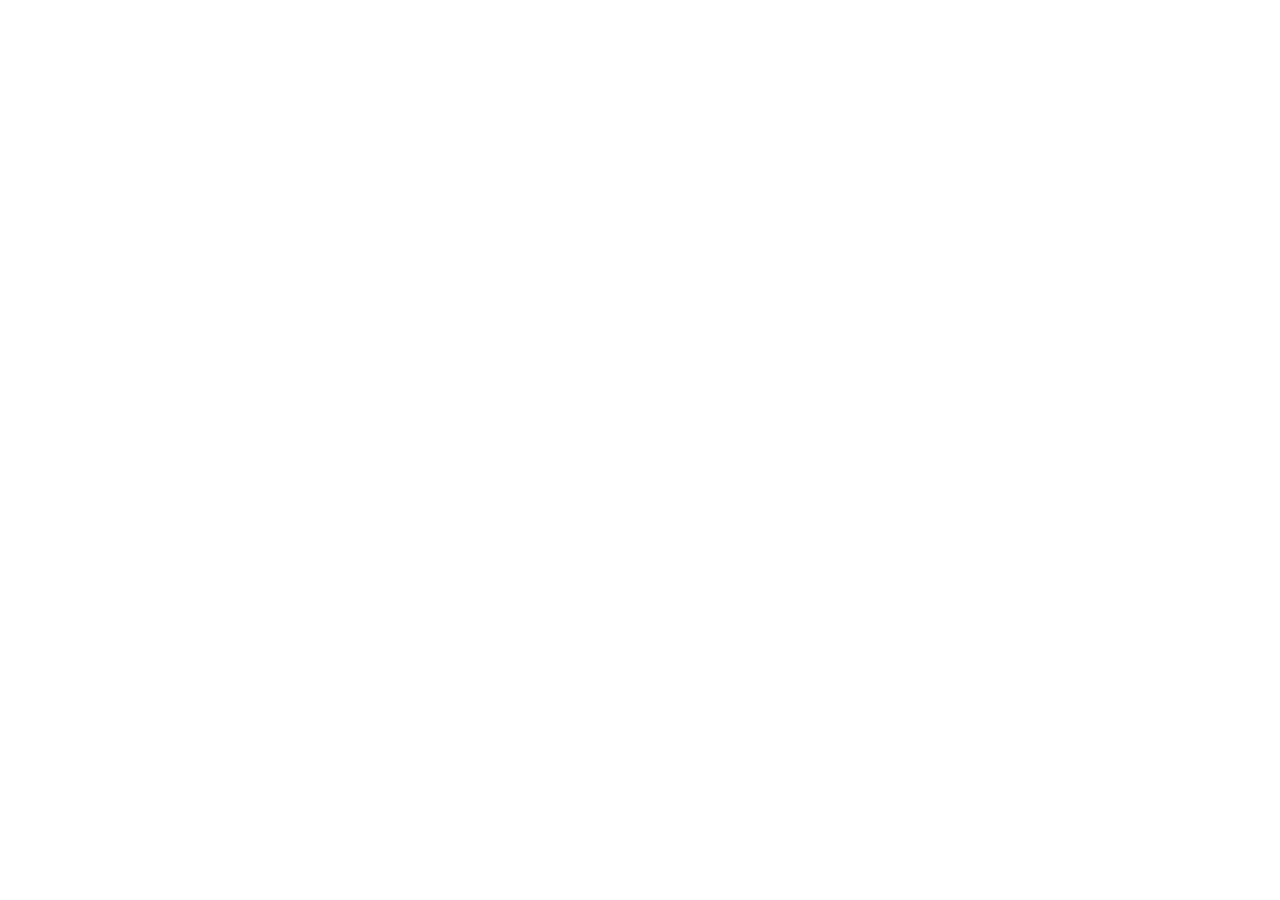
==== commit 6d0e848a: "update: 文件更新" ====
--- a/index.html
+++ b/index.html
@@ -2,15 +2,17 @@
 <html lang="zh-CN">
   <head>
     <meta charset="UTF-8" />
-    <link rel="icon" href="/favicon.ico" />
+    <link rel="icon" href="/vite/favicon.ico" />
     <meta name="viewport" content="width=device-width, initial-scale=1.0" />
     <title>Vite App</title>
     <!-- 为什么index.html放在了项目根目录而不是public下？https://cn.vitejs.dev/guide/#index-html-and-project-root -->
-    <script type="module" crossorigin src="/assets/index.b458eea4.js"></script>
-    <link rel="modulepreload" href="/assets/vendor.a5408c18.js">
-    <link rel="stylesheet" href="/assets/index.10b01af7.css">
+    <script type="module" crossorigin src="/vite/assets/index.b46ebd33.js"></script>
+    <link rel="modulepreload" href="/vite/assets/vendor.63f5ca4c.js">
+    <link rel="stylesheet" href="/vite/assets/index.6962b1c5.css">
   </head>
-   <svg id="svgSpriteStats" xmlns="http://www.w3.org/2000/svg"  style="display: none"><!DOCTYPE svg PUBLIC "-//W3C//DTD SVG 1.1//EN" "http://www.w3.org/Graphics/SVG/1.1/DTD/svg11.dtd"><symbol id="icon-calendar"  t="1620545272516" class="icon" viewBox="0 0 1024 1024" version="1.1" xmlns="http://www.w3.org/2000/svg" p-id="1717" xmlns:xlink="http://www.w3.org/1999/xlink"  ><defs><style type="text/css"></style></defs><path d="M786 318.292V399H241v-80.708c0-8.506 6.794-15.292 15.314-15.292h40.769v46.683c0 9.316 7.605 17.014 17.038 17.014 9.33 0 17.038-7.595 17.038-17.014V303h49.287v46.683c0 9.316 7.606 17.014 17.039 17.014 9.329 0 17.038-7.595 17.038-17.014V303h198.062v46.683c0 9.316 7.606 17.014 17.039 17.014 9.33 0 17.038-7.595 17.038-17.014V303h49.287v46.683c0 9.316 7.605 17.014 17.038 17.014 9.33 0 17.038-7.595 17.038-17.014V303h40.667c8.512 0 15.308 6.786 15.308 15.292z" fill="#FFC10D" p-id="1718"></path><path d="M275 468h476v283H275z" fill="#24E9E6" p-id="1719"></path><path d="M769.724 268.984h-40.76V222.09c0-9.36-7.603-17.09-17.034-17.09-9.327 0-17.035 7.628-17.035 17.09v46.894H645.62V222.09c0.002-9.36-7.603-17.09-17.032-17.09-9.43 0-17.035 7.628-17.035 17.09v46.894H414.448V222.09c0-9.36-7.605-17.09-17.035-17.09-9.429 0-17.034 7.628-17.034 17.09v46.894h-49.276V222.09c0-9.36-7.604-17.09-17.033-17.09-9.43 0-17.034 7.628-17.034 17.09v46.894h-40.76c-27.173 0-49.276 22.176-49.276 49.437v451.142C207 796.824 229.103 819 256.276 819h513.448C796.897 819 819 796.824 819 769.563V318.42c0-27.26-22.103-49.437-49.276-49.437z m15.31 500.579c0 8.544-6.794 15.36-15.312 15.36H256.276c-8.516 0-15.31-6.814-15.31-15.36v-335.99H784.93v335.99h0.102z m0-370.17H240.966V318.42c0-8.544 6.793-15.36 15.31-15.36h40.76v46.894c0 9.358 7.604 17.09 17.035 17.09 9.43 0 17.034-7.628 17.034-17.09v-46.894h49.276v46.894c0 9.358 7.604 17.09 17.035 17.09 9.43 0 17.034-7.628 17.034-17.09v-46.894H612.47v46.894c0 9.358 7.603 17.09 17.034 17.09 9.327 0 17.034-7.628 17.034-17.09v-46.894h49.277v46.894c0 9.358 7.603 17.09 17.034 17.09 9.327 0 17.034-7.628 17.034-17.09v-46.894h40.658c8.516 0 15.31 6.815 15.31 15.36v80.973h-0.818v-0.002z" fill="#194F82" p-id="1720"></path><path d="M299.025 586h33.95c9.322 0 17.025-7.588 17.025-17 0-9.412-7.6-17-17.025-17h-33.95c-9.322 0-17.025 7.588-17.025 17 0 9.412 7.703 17 17.025 17zM299.025 667h33.95c9.322 0 17.025-7.588 17.025-17 0-9.308-7.6-17-17.025-17h-33.95c-9.322 0-17.025 7.588-17.025 17 0.102 9.308 7.703 17 17.025 17zM299.025 748h33.95c9.322 0 17.025-7.588 17.025-17 0-9.308-7.6-17-17.025-17h-33.95c-9.322 0-17.025 7.588-17.025 17 0.102 9.412 7.703 17 17.025 17zM397.025 586h33.95c9.322 0 17.025-7.588 17.025-17 0-9.412-7.6-17-17.025-17h-33.95c-9.322 0-17.025 7.588-17.025 17 0 9.412 7.703 17 17.025 17zM397.025 667h33.95c9.322 0 17.025-7.588 17.025-17 0-9.308-7.6-17-17.025-17h-33.95c-9.322 0-17.025 7.588-17.025 17 0 9.308 7.703 17 17.025 17zM397.025 748h33.95c9.322 0 17.025-7.588 17.025-17 0-9.308-7.6-17-17.025-17h-33.95c-9.322 0-17.025 7.588-17.025 17 0 9.412 7.703 17 17.025 17zM496.025 505h33.95c9.322 0 17.025-7.588 17.025-17 0-9.308-7.6-17-17.025-17h-33.95c-9.322 0-17.025 7.588-17.025 17 0.102 9.31 7.703 17 17.025 17zM496.025 586h33.95c9.322 0 17.025-7.588 17.025-17 0-9.412-7.6-17-17.025-17h-33.95c-9.322 0-17.025 7.588-17.025 17 0 9.412 7.703 17 17.025 17zM496.025 667h33.95c9.322 0 17.025-7.588 17.025-17 0-9.308-7.6-17-17.025-17h-33.95c-9.322 0-17.025 7.588-17.025 17 0.102 9.308 7.703 17 17.025 17zM496.025 748h33.95c9.322 0 17.025-7.588 17.025-17 0-9.308-7.6-17-17.025-17h-33.95c-9.322 0-17.025 7.588-17.025 17 0.102 9.412 7.703 17 17.025 17zM594.025 505h33.95c9.323 0 17.025-7.588 17.025-17 0-9.308-7.6-17-17.025-17h-33.95c-9.322 0-17.025 7.588-17.025 17 0.002 9.31 7.703 17 17.025 17zM594.025 586h33.95c9.323 0 17.025-7.588 17.025-17 0-9.412-7.6-17-17.025-17h-33.95c-9.322 0-17.025 7.588-17.025 17 0 9.412 7.703 17 17.025 17zM594.025 667h33.95c9.323 0 17.025-7.588 17.025-17 0-9.308-7.6-17-17.025-17h-33.95c-9.322 0-17.025 7.588-17.025 17 0.002 9.308 7.703 17 17.025 17zM692.025 505h33.95c9.322 0 17.025-7.588 17.025-17 0-9.308-7.6-17-17.025-17h-33.95c-9.322 0-17.025 7.588-17.025 17 0 9.31 7.702 17 17.025 17zM692.025 586h33.95c9.322 0 17.025-7.588 17.025-17 0-9.412-7.6-17-17.025-17h-33.95c-9.322 0-17.025 7.588-17.025 17 0 9.412 7.702 17 17.025 17zM692.025 667h33.95c9.322 0 17.025-7.588 17.025-17 0-9.308-7.6-17-17.025-17h-33.95c-9.322 0-17.025 7.588-17.025 17 0 9.308 7.702 17 17.025 17z" fill="#194F82" p-id="1721"></path><path d="M299.025 586h33.95c9.322 0 17.025-7.588 17.025-17 0-9.412-7.6-17-17.025-17h-33.95c-9.322 0-17.025 7.588-17.025 17 0 9.412 7.703 17 17.025 17zM299.025 667h33.95c9.322 0 17.025-7.588 17.025-17 0-9.308-7.6-17-17.025-17h-33.95c-9.322 0-17.025 7.588-17.025 17 0.102 9.308 7.703 17 17.025 17zM299.025 748h33.95c9.322 0 17.025-7.588 17.025-17 0-9.308-7.6-17-17.025-17h-33.95c-9.322 0-17.025 7.588-17.025 17 0.102 9.412 7.703 17 17.025 17zM397.025 586h33.95c9.322 0 17.025-7.588 17.025-17 0-9.412-7.6-17-17.025-17h-33.95c-9.322 0-17.025 7.588-17.025 17 0 9.412 7.703 17 17.025 17zM397.025 667h33.95c9.322 0 17.025-7.588 17.025-17 0-9.308-7.6-17-17.025-17h-33.95c-9.322 0-17.025 7.588-17.025 17 0 9.308 7.703 17 17.025 17zM397.025 748h33.95c9.322 0 17.025-7.588 17.025-17 0-9.308-7.6-17-17.025-17h-33.95c-9.322 0-17.025 7.588-17.025 17 0 9.412 7.703 17 17.025 17zM496.025 505h33.95c9.322 0 17.025-7.588 17.025-17 0-9.308-7.6-17-17.025-17h-33.95c-9.322 0-17.025 7.588-17.025 17 0.102 9.31 7.703 17 17.025 17zM496.025 586h33.95c9.322 0 17.025-7.588 17.025-17 0-9.412-7.6-17-17.025-17h-33.95c-9.322 0-17.025 7.588-17.025 17 0 9.412 7.703 17 17.025 17zM496.025 667h33.95c9.322 0 17.025-7.588 17.025-17 0-9.308-7.6-17-17.025-17h-33.95c-9.322 0-17.025 7.588-17.025 17 0.102 9.308 7.703 17 17.025 17zM496.025 748h33.95c9.322 0 17.025-7.588 17.025-17 0-9.308-7.6-17-17.025-17h-33.95c-9.322 0-17.025 7.588-17.025 17 0.102 9.412 7.703 17 17.025 17zM594.025 505h33.95c9.323 0 17.025-7.588 17.025-17 0-9.308-7.6-17-17.025-17h-33.95c-9.322 0-17.025 7.588-17.025 17 0.002 9.31 7.703 17 17.025 17zM594.025 586h33.95c9.323 0 17.025-7.588 17.025-17 0-9.412-7.6-17-17.025-17h-33.95c-9.322 0-17.025 7.588-17.025 17 0 9.412 7.703 17 17.025 17zM594.025 667h33.95c9.323 0 17.025-7.588 17.025-17 0-9.308-7.6-17-17.025-17h-33.95c-9.322 0-17.025 7.588-17.025 17 0.002 9.308 7.703 17 17.025 17zM692.025 505h33.95c9.322 0 17.025-7.588 17.025-17 0-9.308-7.6-17-17.025-17h-33.95c-9.322 0-17.025 7.588-17.025 17 0 9.31 7.702 17 17.025 17zM692.025 586h33.95c9.322 0 17.025-7.588 17.025-17 0-9.412-7.6-17-17.025-17h-33.95c-9.322 0-17.025 7.588-17.025 17 0 9.412 7.702 17 17.025 17zM692.025 667h33.95c9.322 0 17.025-7.588 17.025-17 0-9.308-7.6-17-17.025-17h-33.95c-9.322 0-17.025 7.588-17.025 17 0 9.308 7.702 17 17.025 17z" fill="#194F82" p-id="1722"></path></symbol><!DOCTYPE svg PUBLIC "-//W3C//DTD SVG 1.1//EN" "http://www.w3.org/Graphics/SVG/1.1/DTD/svg11.dtd"><symbol id="icon-github"  t="1611991184299" class="icon" viewBox="0 0 1024 1024" version="1.1" xmlns="http://www.w3.org/2000/svg" p-id="3728" xmlns:xlink="http://www.w3.org/1999/xlink"  viewBox="0 0 200 200"><defs><style type="text/css"></style></defs><path d="M512 12.672c-282.88 0-512 229.248-512 512 0 226.261333 146.688 418.133333 350.08 485.76 25.6 4.821333 34.986667-11.008 34.986667-24.618667 0-12.16-0.426667-44.373333-0.64-87.04-142.421333 30.890667-172.458667-68.693333-172.458667-68.693333C188.672 770.986667 155.008 755.2 155.008 755.2c-46.378667-31.744 3.584-31.104 3.584-31.104 51.413333 3.584 78.421333 52.736 78.421333 52.736 45.653333 78.293333 119.850667 55.68 149.12 42.581333 4.608-33.109333 17.792-55.68 32.426667-68.48-113.706667-12.8-233.216-56.832-233.216-253.013333 0-55.893333 19.84-101.546667 52.693333-137.386667-5.76-12.928-23.04-64.981333 4.48-135.509333 0 0 42.88-13.738667 140.8 52.48 40.96-11.392 84.48-17.024 128-17.28 43.52 0.256 87.04 5.888 128 17.28 97.28-66.218667 140.16-52.48 140.16-52.48 27.52 70.528 10.24 122.581333 5.12 135.509333 32.64 35.84 52.48 81.493333 52.48 137.386667 0 196.693333-119.68 240-233.6 252.586667 17.92 15.36 34.56 46.762667 34.56 94.72 0 68.522667-0.64 123.562667-0.64 140.202666 0 13.44 8.96 29.44 35.2 24.32C877.44 942.592 1024 750.592 1024 524.672c0-282.752-229.248-512-512-512" fill="" p-id="3729"></path></symbol><!DOCTYPE svg PUBLIC "-//W3C//DTD SVG 1.1//EN" "http://www.w3.org/Graphics/SVG/1.1/DTD/svg11.dtd"><symbol id="icon-heart"  t="1620545203768" class="icon" viewBox="0 0 1024 1024" version="1.1" xmlns="http://www.w3.org/2000/svg" p-id="1599" xmlns:xlink="http://www.w3.org/1999/xlink"  ><defs><style type="text/css"></style></defs><path d="M731.0848 143.7696c-125.0816-54.528-270.7456 2.6624-325.2736 127.7952l-3.7376 8.6016-8.6016-3.7376c-125.0816-54.5792-270.6944 2.6112-325.2224 127.744-54.528 125.0816 2.6624 270.7456 127.7952 325.2736l368.0256 160.4096c51.712 22.528 111.872-1.1264 134.4-52.7872l0.0512-0.1024c0-0.0512 0.0512-0.1024 0.0512-0.1536l160.3072-367.7696c54.528-125.1328-2.6624-270.7456-127.7952-325.2736z" fill="#F85F69" p-id="1600"></path><path d="M586.9568 433.8688c72.2432-31.488 156.3136 1.536 187.8016 73.7792l2.1504 4.9664 4.9664-2.1504c72.2432-31.488 156.3136 1.536 187.8016 73.7792 31.488 72.2432-1.536 156.3136-73.7792 187.8016l-212.48 92.6208c-29.8496 13.0048-64.5632-0.6144-77.568-30.464v-0.0512c0-0.0512-0.0512-0.0512-0.0512-0.1024l-92.5696-212.3264c-31.488-72.2944 1.536-156.3648 73.728-187.8528z" fill="#F85F69" p-id="1601"></path><path d="M781.8752 510.4128l-4.9664 2.1504-2.1504-4.9664c-31.488-72.2432-115.5584-105.2672-187.8016-73.7792s-105.2672 115.5584-73.7792 187.8016l92.5696 212.3264c0 0.0512 0.0512 0.0512 0.0512 0.1024v0.0512c12.3904 28.3648 44.3904 42.0864 73.1648 32.1536a101.4784 101.4784 0 0 0 19.4048-29.2352l0.0512-0.1024c0-0.0512 0.0512-0.1024 0.0512-0.1536l147.4048-338.0736c-21.248-1.024-43.1104 2.6624-64 11.7248z" fill="#F33B3D" p-id="1602"></path></symbol><!DOCTYPE svg PUBLIC "-//W3C//DTD SVG 1.1//EN" "http://www.w3.org/Graphics/SVG/1.1/DTD/svg11.dtd"><symbol id="icon-QQ"  class="icon"   viewBox="0 0 1024 1024" version="1.1" xmlns="http://www.w3.org/2000/svg"viewBox="0 0 200px 200.00px"><path fill="#1296db" d="M666.122449 909.061224c-10.44898 0-21.420408-1.044898-31.869388-2.612244-39.183673-4.702041-74.710204-23.510204-100.832653-53.289796-13.583673 5.22449-28.212245 5.22449-41.795918 0-21.420408 28.212245-61.64898 48.065306-108.669388 53.289796-66.35102 7.314286-138.44898-11.493878-144.718367-55.379592-5.22449-34.481633 37.093878-61.126531 81.502041-75.755102-25.6-28.212245-43.363265-63.738776-51.2-101.355102l-0.522449 0.522449c-25.077551 31.346939-41.795918 50.155102-61.126531 50.155102-2.089796 0-4.179592-0.522449-6.269388-1.044898-7.314286-2.612245-13.061224-8.881633-17.240816-18.808164-16.195918-34.481633-9.404082-100.310204 15.15102-150.465306 0 0 0-0.522449 0.522449-0.522449 12.538776-22.465306 27.689796-43.363265 45.453061-62.171428-6.269388-11.493878-10.44898-24.032653-12.016326-37.093878v-3.134694c0.522449-19.330612 10.44898-37.093878 26.644898-47.542857-10.971429-73.142857 9.926531-147.330612 58.514286-203.232653 49.110204-56.946939 120.163265-88.816327 194.873469-86.204081h4.702041c65.306122 0 129.567347 26.122449 177.110204 72.097959 49.110204 47.542857 76.8 112.326531 77.844898 180.767347v7.314285c0.522449 9.926531 0 19.330612-1.044898 29.257143 14.106122 8.881633 21.420408 20.37551 21.420408 48.065306 0 13.583673-1.044898 27.689796-9.926531 36.04898 13.061224 17.763265 28.734694 42.840816 41.27347 62.693877l2.612245 4.179592c20.37551 32.391837 23.510204 74.187755 22.987755 96.130613 0 17.240816-2.089796 58.514286-18.285714 70.530612-3.657143 2.612245-7.314286 3.657143-12.016327 3.657143h-4.179592c-26.122449 0-41.273469-23.510204-57.991837-48.587755l-1.567347-2.089796c-8.881633 36.571429-26.122449 71.053061-50.677551 99.265306 27.167347 9.404082 83.069388 31.346939 75.755103 73.142857-5.746939 35.526531-55.902041 62.171429-114.416327 62.171428z m-388.702041-63.738775z m250.253061-11.493878z m276.375511-140.016326z m-47.020409-235.102041z"  /></symbol><!DOCTYPE svg PUBLIC "-//W3C//DTD SVG 1.1//EN" "http://www.w3.org/Graphics/SVG/1.1/DTD/svg11.dtd"><symbol id="icon-rank"  t="1620545367885" class="icon" viewBox="0 0 1024 1024" version="1.1" xmlns="http://www.w3.org/2000/svg" p-id="2670" xmlns:xlink="http://www.w3.org/1999/xlink"  ><defs><style type="text/css"></style></defs><path d="M544 661.333333a32 32 0 0 1-64 0V362.666667a32 32 0 0 1 64 0v298.666666z m160 0a32 32 0 0 1-64 0V490.666667a32 32 0 0 1 64 0v170.666666z m-320 0a32 32 0 0 1-64 0V448a32 32 0 0 1 64 0v213.333333zM202.666667 138.666667h618.666666c64.8 0 117.333333 52.533333 117.333334 117.333333v512c0 64.8-52.533333 117.333333-117.333334 117.333333H202.666667c-64.8 0-117.333333-52.533333-117.333334-117.333333V256c0-64.8 52.533333-117.333333 117.333334-117.333333z m0 64a53.333333 53.333333 0 0 0-53.333334 53.333333v512a53.333333 53.333333 0 0 0 53.333334 53.333333h618.666666a53.333333 53.333333 0 0 0 53.333334-53.333333V256a53.333333 53.333333 0 0 0-53.333334-53.333333H202.666667z" p-id="2671"></path></symbol><!DOCTYPE svg PUBLIC "-//W3C//DTD SVG 1.1//EN" "http://www.w3.org/Graphics/SVG/1.1/DTD/svg11.dtd"><symbol id="icon-wechat"  class="icon"   viewBox="0 0 1309 1024" version="1.1" xmlns="http://www.w3.org/2000/svg"viewBox="0 0 200px 156.46px"><path fill="#1afa29" d="M1147.26896 912.681417l34.90165 111.318583-127.165111-66.823891a604.787313 604.787313 0 0 1-139.082747 22.263717c-220.607239 0-394.296969-144.615936-394.296969-322.758409s173.526026-322.889372 394.296969-322.889372C1124.219465 333.661082 1309.630388 478.669907 1309.630388 656.550454c0 100.284947-69.344929 189.143369-162.361428 256.130963zM788.070086 511.869037a49.11114 49.11114 0 0 0-46.360916 44.494692 48.783732 48.783732 0 0 0 46.360916 44.494693 52.090549 52.090549 0 0 0 57.983885-44.494693 52.385216 52.385216 0 0 0-57.983885-44.494692z m254.985036 0a48.881954 48.881954 0 0 0-46.09899 44.494692 48.620028 48.620028 0 0 0 46.09899 44.494693 52.385216 52.385216 0 0 0 57.983886-44.494693 52.58166 52.58166 0 0 0-57.951145-44.494692z m-550.568615 150.018161a318.567592 318.567592 0 0 0 14.307712 93.212943c-14.307712 1.080445-28.746387 1.768001-43.283284 1.768001a827.293516 827.293516 0 0 1-162.394168-22.296458l-162.001279 77.955749 46.328175-133.811485C69.410411 600.858422 0 500.507993 0 378.38496 0 166.683208 208.689602 0 463.510935 0c227.908428 0 427.594322 133.18941 467.701752 312.379588a427.463358 427.463358 0 0 0-44.625655-2.619261c-220.24709 0-394.100524 157.74498-394.100525 352.126871zM312.90344 189.143369a64.270111 64.270111 0 0 0-69.803299 55.659291 64.532037 64.532037 0 0 0 69.803299 55.659292 53.694846 53.694846 0 0 0 57.852923-55.659292 53.465661 53.465661 0 0 0-57.852923-55.659291z m324.428188 0a64.040926 64.040926 0 0 0-69.574114 55.659291 64.302852 64.302852 0 0 0 69.574114 55.659292 53.694846 53.694846 0 0 0 57.951145-55.659292 53.465661 53.465661 0 0 0-57.951145-55.659291z" /></symbol><!DOCTYPE svg PUBLIC "-//W3C//DTD SVG 1.1//EN" "http://www.w3.org/Graphics/SVG/1.1/DTD/svg11.dtd"><symbol id="icon-笑哭"  t="1621065996086" class="icon" viewBox="0 0 1024 1024" version="1.1" xmlns="http://www.w3.org/2000/svg" p-id="1839" xmlns:xlink="http://www.w3.org/1999/xlink"  ><defs><style type="text/css"></style></defs><path d="M513.201002 512.003m-491.986961 0a491.986961 491.986961 0 1 0 983.973922 0 491.986961 491.986961 0 1 0-983.973922 0Z" fill="#FDDF6D" p-id="1840"></path><path d="M618.625208 931.355819c-271.716531 0-491.984961-220.26843-491.984961-491.984961 0-145.168284 62.886123-275.632538 162.888318-365.684714C130.252254 155.124303 21.212041 320.826627 21.212041 511.999c0 271.716531 220.26843 491.984961 491.984961 491.984961 126.548247 0 241.924473-47.794093 329.096643-126.298247-67.104131 34.312067-143.12228 53.670105-223.668437 53.670105z" fill="#FCC56B" p-id="1841"></path><path d="M834.117629 460.7269a20.000039 20.000039 0 0 1-17.504034-10.28002c-12.842025-23.052045-37.188073-37.372073-63.542124-37.372073-25.70205 0-50.378098 14.530028-64.404126 37.924074-5.684011 9.478019-17.978035 12.556025-27.458054 6.874013-9.482019-5.684011-12.558025-17.976035-6.874013-27.458053 21.216041-35.388069 59.048115-57.370112 98.736193-57.370112 40.86408 0 78.612154 22.192043 98.512192 57.922113 5.380011 9.656019 1.910004 21.846043-7.744015 27.222053a19.860039 19.860039 0 0 1-9.722019 2.538005zM492.660962 460.7269a20.000039 20.000039 0 0 1-17.504034-10.28002c-12.842025-23.052045-37.188073-37.372073-63.542124-37.372073-25.69805 0-50.378098 14.530028-64.404126 37.924074-5.682011 9.478019-17.974035 12.556025-27.458053 6.874013-9.478019-5.684011-12.558025-17.978035-6.872014-27.458053 21.216041-35.388069 59.048115-57.370112 98.736193-57.370112 40.86408 0 78.612154 22.192043 98.512192 57.922113 5.380011 9.656019 1.910004 21.846043-7.744015 27.222053a19.878039 19.878039 0 0 1-9.724019 2.538005zM587.091147 875.41371c-141.962277 0-257.044502-115.082225-257.044502-257.044502h514.087004c0 141.960277-115.082225 257.044502-257.042502 257.044502z" fill="#7F184C" p-id="1842"></path><path d="M392.764767 618.369208v40.122078c0 16.920033 13.714027 30.63406 30.63406 30.63406h327.386639c16.916033 0 30.63406-13.714027 30.63406-30.63406v-40.122078H392.764767z" fill="#F2F2F2" p-id="1843"></path><path d="M592.483157 768.771502c-69.480136-32.280063-146.588286-27.590054-209.108408 5.890011 46.984092 61.23412 120.864236 100.748197 204.014398 100.748197 36.640072 0 71.46214-7.718015 103.006201-21.534042-23.142045-35.80607-56.32611-65.782128-97.912191-85.104166z" fill="#FC4C59" p-id="1844"></path><path d="M302.23859 671.087311c-30.032059 32.846064-81.004158 35.130069-113.852222 5.09801s-35.130069-81.004158-5.09801-113.852223c30.032059-32.846064 167.822328-64.126125 167.822328-64.126125s-18.838037 140.032274-48.872096 172.880338zM855.335671 653.129276c30.032059 32.846064 81.004158 35.130069 113.852222 5.09801s35.130069-81.004158 5.09801-113.852223c-30.032059-32.846064-167.822328-64.126125-167.822328-64.126125s18.842037 140.036274 48.872096 172.880338z" fill="#3FA9F5" p-id="1845"></path><path d="M753.071471 373.052729c-39.688078 0-77.520151 21.982043-98.736193 57.370112-5.684011 9.482019-2.608005 21.774043 6.874013 27.458053 9.478019 5.682011 21.774043 2.608005 27.458054-6.874013 14.024027-23.394046 38.702076-37.924074 64.404126-37.924074 26.352051 0 50.702099 14.320028 63.542124 37.372073a20.000039 20.000039 0 0 0 27.226053 7.748015c9.658019-5.380011 13.124026-17.568034 7.744015-27.222053-19.900039-35.73607-57.648113-57.928113-98.512192-57.928113zM411.614804 373.052729c-39.686078 0-77.518151 21.982043-98.736193 57.370112-5.684011 9.478019-2.608005 21.774043 6.872014 27.458053 9.484019 5.682011 21.776043 2.608005 27.458053-6.874013 14.026027-23.394046 38.706076-37.924074 64.404126-37.924074 26.352051 0 50.702099 14.320028 63.542124 37.372073a20.000039 20.000039 0 0 0 27.226053 7.748015c9.658019-5.380011 13.124026-17.568034 7.744015-27.222053-19.898039-35.73607-57.644113-57.928113-98.510192-57.928113z" fill="" p-id="1846"></path><path d="M989.055932 530.873037c-32.608064-35.66607-154.132301-64.684126-178.162348-70.140137a20.016039 20.016039 0 0 0-24.266048 22.184043c2.042004 15.16603 9.778019 68.578134 23.152046 115.436226H352.584689c10.44202-41.766082 16.580032-84.226165 18.362036-97.476191a20.016039 20.016039 0 0 0-24.266048-22.184043c-24.030047 5.454011-145.554284 34.474067-178.162348 70.136137-37.430073 40.93608-34.574068 104.696204 6.364013 142.126278 18.694037 17.092033 42.604083 26.358051 67.772132 26.358051 1.532003 0 3.068006-0.034 4.608009-0.104 26.844052-1.200002 51.614101-12.786025 69.744136-32.618064 0.272001-0.296001 0.534001-0.652001 0.804002-0.958002 29.422057 121.380237 138.980271 211.794414 269.274526 211.794414 130.536255 0 241.356471-91.054178 269.912527-214.338419 17.220034 12.094024 37.508073 18.218036 57.850113 18.218036 11.548023 0 23.104045-1.996004 34.132066-5.962012-30.358059 72.630142-78.866154 137.476269-140.898275 187.182366-84.456165 67.674132-186.428364 103.444202-294.888576 103.444202-260.246508 0-471.970922-211.726414-471.970921-471.970922S252.950494 40.030078 513.197002 40.030078c214.730419 0 402.530786 144.914283 456.696892 352.404688 2.792005 10.698021 13.724027 17.106033 24.420048 14.310028 10.696021-2.792005 17.104033-13.728027 14.310028-24.420047C949.857855 157.216307 746.133457 0 513.197002 0c-282.320551 0-512.001 229.680449-512.001 511.999s229.680449 511.999 511.999 511.999c115.976227 0 229.592448-39.858078 319.916625-112.234219 88.950174-71.270139 152.292297-171.266335 178.362349-281.56055a19.986039 19.986039 0 0 0 0.502001-5.622011c8.454017-31.996062 1.024002-67.522132-22.920045-93.708183z m-743.581453 146.346286c-16.140032 0.734001-31.636062-4.89201-43.578085-15.808031-24.650048-22.536044-26.368052-60.924119-3.832007-85.574167 14.874029-16.268032 76.84015-37.304073 128.718251-51.0161-9.022018 52.892103-24.436048 116.488228-39.312077 132.762259-10.920021 11.940023-25.83405 18.914037-41.996082 19.636039z m341.612668 178.178348c-123.958242 0-225.998441-95.648187-236.192462-217.014424h472.388923c-10.20202 122.118239-112.928221 217.014424-236.196461 217.014424z m325.012634-196.132383c-16.164032-0.724001-31.076061-7.698015-41.994082-19.638039-2.584005-2.826006-5.18201-7.106014-7.760015-12.482024a19.606038 19.606038 0 0 0-1.264002-2.724005 176.690345 176.690345 0 0 1-4.77401-11.888024c-0.13-0.432001-0.294001-0.854002-0.454-1.272002-9.856019-27.620054-18.934037-68.472134-25.060049-104.400204 51.868101 13.706027 113.824222 34.734068 128.718251 51.0241 22.536044 24.648048 20.818041 63.038123-3.832007 85.574167-11.938023 10.916021-27.408054 16.534032-43.580086 15.806031z" fill="" p-id="1847"></path><path d="M1002.787959 452.064883m-20.01404 0a20.014039 20.014039 0 1 0 40.028079 0 20.014039 20.014039 0 1 0-40.028079 0Z" fill="" p-id="1848"></path></symbol><!DOCTYPE svg PUBLIC "-//W3C//DTD SVG 1.1//EN" "http://www.w3.org/Graphics/SVG/1.1/DTD/svg11.dtd"><symbol id="icon-酷"  t="1621066034469" class="icon" viewBox="0 0 1024 1024" version="1.1" xmlns="http://www.w3.org/2000/svg" p-id="1997" xmlns:xlink="http://www.w3.org/1999/xlink"  viewBox="0 0 200 200"><defs><style type="text/css"></style></defs><path d="M496.212907 512.013m-476.816793 0a476.816794 476.816794 0 1 0 953.633587 0 476.816794 476.816794 0 1 0-953.633587 0Z" fill="#FFDB6C" p-id="1998"></path><path d="M598.391506 918.423381c-263.337543 0-476.812794-213.475251-476.812794-476.812793 0-140.690824 60.946357-267.131565 157.864925-354.408077C125.074733 166.130973 19.398114 326.723914 19.398114 512.001c0 263.337543 213.475251 476.812794 476.812793 476.812794 122.646719 0 234.463374-46.320271 318.949869-122.402717-65.034381 33.252195-138.710813 52.012305-216.76927 52.012304z" fill="#FFB04C" p-id="1999"></path><path d="M291.305707 518.83704c-35.410207 0-64.118376 28.706168-64.118376 64.114376h128.232752c0.002-35.410207-28.704168-64.114376-64.114376-64.114376zM850.564984 518.83704c-35.410207 0-64.118376 28.706168-64.118376 64.114376h128.232751c0.002-35.410207-28.704168-64.114376-64.114375-64.114376z" fill="#F9A880" p-id="2000"></path><path d="M221.759299 253.947488c124.500729-28.574167 225.28732-18.74011 336.929975 7.278043 16.554097 3.856023 34.044199 8.158048 52.512307 8.722051 30.76018 0.942006 65.338383-6.714039 95.150558-14.204084 117.70069-29.566173 209.645228-14.188083 298.247747 4.744028l-6.546038 52.360307c-13.832081 0.306002-18.182107 6.75604-22.13413 19.346113-20.680121 65.890386-3.068018 179.26105-155.954914 165.930973-100.580589-8.770051-129.384758-36.328213-177.321039-157.492923-4.078024-10.30606-6.730039-27.33816-30.022175-26.708157-13.152077 0.354002-24.914146 2.680016-29.01617 25.53015-7.646045 42.576249-65.786385 158.256927-183.831078 158.130927-104.264611-0.112001-144.038844-54.232318-148.786871-173.485017-0.590003-14.806087-13.492079-17.618103-21.234125-17.792104l-7.994047-52.360307z" fill="#56586F" p-id="2001"></path><path d="M402.564359 237.467391l-72.812427 248.311455c19.162112 7.884046 42.292248 11.776069 70.02841 11.80407 0.488003 0 0.970006-0.018 1.458009-0.020001l74.080434-252.63548c-24.226142-3.664021-48.352283-6.228036-72.754426-7.460044zM855.357012 239.479403c-24.232142-0.776005-49.386289 0-75.804444 2.950017l-65.002381 221.675299c17.776104 14.928087 38.762227 23.598138 66.468389 28.89417l74.338436-253.519486z" fill="#737891" p-id="2002"></path><path d="M634.521718 781.222577a141.978832 141.978832 0 0 1-90.022528-32.168188c-8.284049-6.79204-9.492056-19.014111-2.700015-27.29816 6.79204-8.286049 19.014111-9.492056 27.30216-2.700016 28.894169 23.696139 68.408401 29.900175 103.132604 16.208095 33.832198-13.348078 58.756344-45.202265 65.044381-83.130487 1.75601-10.568062 11.740069-17.716104 22.310131-15.962093 10.570062 1.75401 17.716104 11.742069 15.966093 22.31013-8.51005 51.300301-42.64425 94.550554-89.084522 112.870662a141.556829 141.556829 0 0 1-51.948304 9.870057z" fill="#7F184C" p-id="2003"></path><path d="M1008.65791 241.517415c-92.634543-19.794116-185.821089-35.036205-307.027799-4.586027-30.188177 7.584044-62.004363 14.484085-89.834526 13.63008-15.548091-0.476003-31.048182-4.096024-46.04027-7.602044l-2.664016-0.624004c-97.26657-22.670133-206.46521-39.24223-345.670025-7.294043a19.398114 19.398114 0 0 0-14.836087 21.834128l8.000047 52.360307a19.396114 19.396114 0 0 0 18.74011 16.462096c0.950006 0.02 1.72801 0.116001 2.326013 0.230002 2.750016 66.008387 15.940093 111.136651 41.476243 141.962832 27.31416 32.968193 68.734403 49.026287 126.628742 49.086287h0.218002c71.188417 0 119.584701-37.840222 147.656865-69.602408 31.476184-35.618209 50.340295-78.148458 55.070322-104.494612 1.238007-6.89604 2.958017-8.60405 2.964018-8.61005 0.282002-0.184001 1.66001-0.800005 7.490044-0.956006 6.008035-0.160001 6.262037-0.170001 9.702057 9.650057 0.592003 1.68601 1.164007 3.302019 1.75801 4.806028 23.394137 59.130346 43.932257 101.200593 73.998433 128.190751 31.796186 28.546167 70.836415 37.230218 119.674702 41.488243 8.802052 0.768005 17.228101 1.154007 25.284148 1.154007 48.494284 0 83.57249-13.950082 106.786626-42.336248 0.592003-0.724004 1.128007-1.476009 1.696009-2.212013 1.038006 12.604074 1.570009 25.266148 1.57001 37.946222 0 252.221478-205.195202 457.41668-457.412681 457.41668S38.794227 764.218478 38.794227 512.001 243.99143 54.58432 496.210907 54.58432c101.058592 0 196.841153 32.288189 276.995624 93.376547 8.52005 6.496038 20.694121 4.850028 27.184159-3.668022a19.394114 19.394114 0 0 0-3.670022-27.184159C709.754159 50.824298 605.83755 15.790093 496.210907 15.790093 222.597304 15.790093 0 238.387397 0 512.001s222.597304 496.210907 496.210907 496.210907c273.609603 0 496.208907-222.597304 496.208908-496.210907 0-36.180212-3.954023-72.238423-11.674068-107.278629 1.914011-8.988053 3.49402-17.912105 5.012029-26.536155 2.584015-14.682086 5.022029-28.550167 8.674051-40.186236 0.986006-3.140018 1.69201-4.790028 2.116012-5.622032 0.440003-0.06 1.074006-0.118001 1.938012-0.138001a19.396114 19.396114 0 0 0 18.81811-16.9841l6.546038-52.360307a19.394114 19.394114 0 0 0-15.192089-21.378125z m-28.152165 55.360325c-15.970094 6.82004-20.744122 22.038129-23.088135 29.508172-4.410026 14.042082-7.060041 29.116171-9.870058 45.080265-1.68801 9.596056-3.34402 18.988111-5.314031 27.986164a19.590115 19.590115 0 0 0-0.450003 1.988011c-10.990064 48.634285-32.128188 85.046498-120.130704 77.362453-91.152534-7.948047-115.222675-29.676174-160.968943-145.302851-0.414002-1.048006-0.806005-2.180013-1.218007-3.35802-3.760022-10.738063-12.476073-35.632209-45.534267-35.632208-0.600004 0-1.212007 0.008-1.82801 0.026-11.030065 0.298002-40.330236 1.086006-47.586279 41.490243-6.546038 36.456214-59.75035 142.162833-164.550964 142.162833h-0.168001c-89.854526-0.098001-124.932732-42.070247-129.424759-154.858907-0.620004-15.654092-9.540056-27.718162-23.460137-33.196195l-3.220019-21.076123c123.262722-24.950146 222.041301-9.574056 310.59782 11.062064l2.640015 0.616004c16.058094 3.756022 34.260201 8.010047 53.682315 8.60405 32.596191 0.994006 67.568396-6.514038 100.474589-14.780086 105.680619-26.548156 189.733112-15.626092 272.059594 1.250007l-2.642016 21.068124z" fill="" p-id="2004"></path><path d="M634.521718 781.222577c17.514103 0 35.140206-3.244019 51.946304-9.874057 46.440272-18.318107 80.574472-61.570361 89.084522-112.870662 1.75001-10.568062-5.396032-20.55612-15.966093-22.31013-10.570062-1.75401-20.55412 5.396032-22.310131 15.962093-6.290037 37.928222-31.212183 69.782409-65.044381 83.130487-34.724203 13.69208-74.238435 7.488044-103.132604-16.208095-8.286049-6.79204-20.51012-5.584033-27.30216 2.700016s-5.584033 20.50612 2.700015 27.29816a141.976832 141.976832 0 0 0 90.024528 32.172188z" fill="" p-id="2005"></path><path d="M834.55689 174.781024m-19.398114 0a19.398114 19.398114 0 1 0 38.796228 0 19.398114 19.398114 0 1 0-38.796228 0Z" fill="" p-id="2006"></path></symbol></svg>
+  <svg id="svgSpriteStats" xmlns="http://www.w3.org/2000/svg"  style="display: none;">
+          <!DOCTYPE svg PUBLIC "-//W3C//DTD SVG 1.1//EN" "http://www.w3.org/Graphics/SVG/1.1/DTD/svg11.dtd"><symbol id="icon-calendar"  t="1620545272516" class="icon" viewBox="0 0 1024 1024" version="1.1" xmlns="http://www.w3.org/2000/svg" p-id="1717" xmlns:xlink="http://www.w3.org/1999/xlink"  ><defs><style type="text/css"></style></defs><path d="M786 318.292V399H241v-80.708c0-8.506 6.794-15.292 15.314-15.292h40.769v46.683c0 9.316 7.605 17.014 17.038 17.014 9.33 0 17.038-7.595 17.038-17.014V303h49.287v46.683c0 9.316 7.606 17.014 17.039 17.014 9.329 0 17.038-7.595 17.038-17.014V303h198.062v46.683c0 9.316 7.606 17.014 17.039 17.014 9.33 0 17.038-7.595 17.038-17.014V303h49.287v46.683c0 9.316 7.605 17.014 17.038 17.014 9.33 0 17.038-7.595 17.038-17.014V303h40.667c8.512 0 15.308 6.786 15.308 15.292z" fill="#FFC10D" p-id="1718"></path><path d="M275 468h476v283H275z" fill="#24E9E6" p-id="1719"></path><path d="M769.724 268.984h-40.76V222.09c0-9.36-7.603-17.09-17.034-17.09-9.327 0-17.035 7.628-17.035 17.09v46.894H645.62V222.09c0.002-9.36-7.603-17.09-17.032-17.09-9.43 0-17.035 7.628-17.035 17.09v46.894H414.448V222.09c0-9.36-7.605-17.09-17.035-17.09-9.429 0-17.034 7.628-17.034 17.09v46.894h-49.276V222.09c0-9.36-7.604-17.09-17.033-17.09-9.43 0-17.034 7.628-17.034 17.09v46.894h-40.76c-27.173 0-49.276 22.176-49.276 49.437v451.142C207 796.824 229.103 819 256.276 819h513.448C796.897 819 819 796.824 819 769.563V318.42c0-27.26-22.103-49.437-49.276-49.437z m15.31 500.579c0 8.544-6.794 15.36-15.312 15.36H256.276c-8.516 0-15.31-6.814-15.31-15.36v-335.99H784.93v335.99h0.102z m0-370.17H240.966V318.42c0-8.544 6.793-15.36 15.31-15.36h40.76v46.894c0 9.358 7.604 17.09 17.035 17.09 9.43 0 17.034-7.628 17.034-17.09v-46.894h49.276v46.894c0 9.358 7.604 17.09 17.035 17.09 9.43 0 17.034-7.628 17.034-17.09v-46.894H612.47v46.894c0 9.358 7.603 17.09 17.034 17.09 9.327 0 17.034-7.628 17.034-17.09v-46.894h49.277v46.894c0 9.358 7.603 17.09 17.034 17.09 9.327 0 17.034-7.628 17.034-17.09v-46.894h40.658c8.516 0 15.31 6.815 15.31 15.36v80.973h-0.818v-0.002z" fill="#194F82" p-id="1720"></path><path d="M299.025 586h33.95c9.322 0 17.025-7.588 17.025-17 0-9.412-7.6-17-17.025-17h-33.95c-9.322 0-17.025 7.588-17.025 17 0 9.412 7.703 17 17.025 17zM299.025 667h33.95c9.322 0 17.025-7.588 17.025-17 0-9.308-7.6-17-17.025-17h-33.95c-9.322 0-17.025 7.588-17.025 17 0.102 9.308 7.703 17 17.025 17zM299.025 748h33.95c9.322 0 17.025-7.588 17.025-17 0-9.308-7.6-17-17.025-17h-33.95c-9.322 0-17.025 7.588-17.025 17 0.102 9.412 7.703 17 17.025 17zM397.025 586h33.95c9.322 0 17.025-7.588 17.025-17 0-9.412-7.6-17-17.025-17h-33.95c-9.322 0-17.025 7.588-17.025 17 0 9.412 7.703 17 17.025 17zM397.025 667h33.95c9.322 0 17.025-7.588 17.025-17 0-9.308-7.6-17-17.025-17h-33.95c-9.322 0-17.025 7.588-17.025 17 0 9.308 7.703 17 17.025 17zM397.025 748h33.95c9.322 0 17.025-7.588 17.025-17 0-9.308-7.6-17-17.025-17h-33.95c-9.322 0-17.025 7.588-17.025 17 0 9.412 7.703 17 17.025 17zM496.025 505h33.95c9.322 0 17.025-7.588 17.025-17 0-9.308-7.6-17-17.025-17h-33.95c-9.322 0-17.025 7.588-17.025 17 0.102 9.31 7.703 17 17.025 17zM496.025 586h33.95c9.322 0 17.025-7.588 17.025-17 0-9.412-7.6-17-17.025-17h-33.95c-9.322 0-17.025 7.588-17.025 17 0 9.412 7.703 17 17.025 17zM496.025 667h33.95c9.322 0 17.025-7.588 17.025-17 0-9.308-7.6-17-17.025-17h-33.95c-9.322 0-17.025 7.588-17.025 17 0.102 9.308 7.703 17 17.025 17zM496.025 748h33.95c9.322 0 17.025-7.588 17.025-17 0-9.308-7.6-17-17.025-17h-33.95c-9.322 0-17.025 7.588-17.025 17 0.102 9.412 7.703 17 17.025 17zM594.025 505h33.95c9.323 0 17.025-7.588 17.025-17 0-9.308-7.6-17-17.025-17h-33.95c-9.322 0-17.025 7.588-17.025 17 0.002 9.31 7.703 17 17.025 17zM594.025 586h33.95c9.323 0 17.025-7.588 17.025-17 0-9.412-7.6-17-17.025-17h-33.95c-9.322 0-17.025 7.588-17.025 17 0 9.412 7.703 17 17.025 17zM594.025 667h33.95c9.323 0 17.025-7.588 17.025-17 0-9.308-7.6-17-17.025-17h-33.95c-9.322 0-17.025 7.588-17.025 17 0.002 9.308 7.703 17 17.025 17zM692.025 505h33.95c9.322 0 17.025-7.588 17.025-17 0-9.308-7.6-17-17.025-17h-33.95c-9.322 0-17.025 7.588-17.025 17 0 9.31 7.702 17 17.025 17zM692.025 586h33.95c9.322 0 17.025-7.588 17.025-17 0-9.412-7.6-17-17.025-17h-33.95c-9.322 0-17.025 7.588-17.025 17 0 9.412 7.702 17 17.025 17zM692.025 667h33.95c9.322 0 17.025-7.588 17.025-17 0-9.308-7.6-17-17.025-17h-33.95c-9.322 0-17.025 7.588-17.025 17 0 9.308 7.702 17 17.025 17z" fill="#194F82" p-id="1721"></path><path d="M299.025 586h33.95c9.322 0 17.025-7.588 17.025-17 0-9.412-7.6-17-17.025-17h-33.95c-9.322 0-17.025 7.588-17.025 17 0 9.412 7.703 17 17.025 17zM299.025 667h33.95c9.322 0 17.025-7.588 17.025-17 0-9.308-7.6-17-17.025-17h-33.95c-9.322 0-17.025 7.588-17.025 17 0.102 9.308 7.703 17 17.025 17zM299.025 748h33.95c9.322 0 17.025-7.588 17.025-17 0-9.308-7.6-17-17.025-17h-33.95c-9.322 0-17.025 7.588-17.025 17 0.102 9.412 7.703 17 17.025 17zM397.025 586h33.95c9.322 0 17.025-7.588 17.025-17 0-9.412-7.6-17-17.025-17h-33.95c-9.322 0-17.025 7.588-17.025 17 0 9.412 7.703 17 17.025 17zM397.025 667h33.95c9.322 0 17.025-7.588 17.025-17 0-9.308-7.6-17-17.025-17h-33.95c-9.322 0-17.025 7.588-17.025 17 0 9.308 7.703 17 17.025 17zM397.025 748h33.95c9.322 0 17.025-7.588 17.025-17 0-9.308-7.6-17-17.025-17h-33.95c-9.322 0-17.025 7.588-17.025 17 0 9.412 7.703 17 17.025 17zM496.025 505h33.95c9.322 0 17.025-7.588 17.025-17 0-9.308-7.6-17-17.025-17h-33.95c-9.322 0-17.025 7.588-17.025 17 0.102 9.31 7.703 17 17.025 17zM496.025 586h33.95c9.322 0 17.025-7.588 17.025-17 0-9.412-7.6-17-17.025-17h-33.95c-9.322 0-17.025 7.588-17.025 17 0 9.412 7.703 17 17.025 17zM496.025 667h33.95c9.322 0 17.025-7.588 17.025-17 0-9.308-7.6-17-17.025-17h-33.95c-9.322 0-17.025 7.588-17.025 17 0.102 9.308 7.703 17 17.025 17zM496.025 748h33.95c9.322 0 17.025-7.588 17.025-17 0-9.308-7.6-17-17.025-17h-33.95c-9.322 0-17.025 7.588-17.025 17 0.102 9.412 7.703 17 17.025 17zM594.025 505h33.95c9.323 0 17.025-7.588 17.025-17 0-9.308-7.6-17-17.025-17h-33.95c-9.322 0-17.025 7.588-17.025 17 0.002 9.31 7.703 17 17.025 17zM594.025 586h33.95c9.323 0 17.025-7.588 17.025-17 0-9.412-7.6-17-17.025-17h-33.95c-9.322 0-17.025 7.588-17.025 17 0 9.412 7.703 17 17.025 17zM594.025 667h33.95c9.323 0 17.025-7.588 17.025-17 0-9.308-7.6-17-17.025-17h-33.95c-9.322 0-17.025 7.588-17.025 17 0.002 9.308 7.703 17 17.025 17zM692.025 505h33.95c9.322 0 17.025-7.588 17.025-17 0-9.308-7.6-17-17.025-17h-33.95c-9.322 0-17.025 7.588-17.025 17 0 9.31 7.702 17 17.025 17zM692.025 586h33.95c9.322 0 17.025-7.588 17.025-17 0-9.412-7.6-17-17.025-17h-33.95c-9.322 0-17.025 7.588-17.025 17 0 9.412 7.702 17 17.025 17zM692.025 667h33.95c9.322 0 17.025-7.588 17.025-17 0-9.308-7.6-17-17.025-17h-33.95c-9.322 0-17.025 7.588-17.025 17 0 9.308 7.702 17 17.025 17z" fill="#194F82" p-id="1722"></path></symbol><!DOCTYPE svg PUBLIC "-//W3C//DTD SVG 1.1//EN" "http://www.w3.org/Graphics/SVG/1.1/DTD/svg11.dtd"><symbol id="icon-github"  t="1611991184299" class="icon" viewBox="0 0 1024 1024" version="1.1" xmlns="http://www.w3.org/2000/svg" p-id="3728" xmlns:xlink="http://www.w3.org/1999/xlink"  ><defs><style type="text/css"></style></defs><path d="M512 12.672c-282.88 0-512 229.248-512 512 0 226.261333 146.688 418.133333 350.08 485.76 25.6 4.821333 34.986667-11.008 34.986667-24.618667 0-12.16-0.426667-44.373333-0.64-87.04-142.421333 30.890667-172.458667-68.693333-172.458667-68.693333C188.672 770.986667 155.008 755.2 155.008 755.2c-46.378667-31.744 3.584-31.104 3.584-31.104 51.413333 3.584 78.421333 52.736 78.421333 52.736 45.653333 78.293333 119.850667 55.68 149.12 42.581333 4.608-33.109333 17.792-55.68 32.426667-68.48-113.706667-12.8-233.216-56.832-233.216-253.013333 0-55.893333 19.84-101.546667 52.693333-137.386667-5.76-12.928-23.04-64.981333 4.48-135.509333 0 0 42.88-13.738667 140.8 52.48 40.96-11.392 84.48-17.024 128-17.28 43.52 0.256 87.04 5.888 128 17.28 97.28-66.218667 140.16-52.48 140.16-52.48 27.52 70.528 10.24 122.581333 5.12 135.509333 32.64 35.84 52.48 81.493333 52.48 137.386667 0 196.693333-119.68 240-233.6 252.586667 17.92 15.36 34.56 46.762667 34.56 94.72 0 68.522667-0.64 123.562667-0.64 140.202666 0 13.44 8.96 29.44 35.2 24.32C877.44 942.592 1024 750.592 1024 524.672c0-282.752-229.248-512-512-512" fill="" p-id="3729"></path></symbol><!DOCTYPE svg PUBLIC "-//W3C//DTD SVG 1.1//EN" "http://www.w3.org/Graphics/SVG/1.1/DTD/svg11.dtd"><symbol id="icon-heart"  t="1620545203768" class="icon" viewBox="0 0 1024 1024" version="1.1" xmlns="http://www.w3.org/2000/svg" p-id="1599" xmlns:xlink="http://www.w3.org/1999/xlink"  ><defs><style type="text/css"></style></defs><path d="M731.0848 143.7696c-125.0816-54.528-270.7456 2.6624-325.2736 127.7952l-3.7376 8.6016-8.6016-3.7376c-125.0816-54.5792-270.6944 2.6112-325.2224 127.744-54.528 125.0816 2.6624 270.7456 127.7952 325.2736l368.0256 160.4096c51.712 22.528 111.872-1.1264 134.4-52.7872l0.0512-0.1024c0-0.0512 0.0512-0.1024 0.0512-0.1536l160.3072-367.7696c54.528-125.1328-2.6624-270.7456-127.7952-325.2736z" fill="#F85F69" p-id="1600"></path><path d="M586.9568 433.8688c72.2432-31.488 156.3136 1.536 187.8016 73.7792l2.1504 4.9664 4.9664-2.1504c72.2432-31.488 156.3136 1.536 187.8016 73.7792 31.488 72.2432-1.536 156.3136-73.7792 187.8016l-212.48 92.6208c-29.8496 13.0048-64.5632-0.6144-77.568-30.464v-0.0512c0-0.0512-0.0512-0.0512-0.0512-0.1024l-92.5696-212.3264c-31.488-72.2944 1.536-156.3648 73.728-187.8528z" fill="#F85F69" p-id="1601"></path><path d="M781.8752 510.4128l-4.9664 2.1504-2.1504-4.9664c-31.488-72.2432-115.5584-105.2672-187.8016-73.7792s-105.2672 115.5584-73.7792 187.8016l92.5696 212.3264c0 0.0512 0.0512 0.0512 0.0512 0.1024v0.0512c12.3904 28.3648 44.3904 42.0864 73.1648 32.1536a101.4784 101.4784 0 0 0 19.4048-29.2352l0.0512-0.1024c0-0.0512 0.0512-0.1024 0.0512-0.1536l147.4048-338.0736c-21.248-1.024-43.1104 2.6624-64 11.7248z" fill="#F33B3D" p-id="1602"></path></symbol><!DOCTYPE svg PUBLIC "-//W3C//DTD SVG 1.1//EN" "http://www.w3.org/Graphics/SVG/1.1/DTD/svg11.dtd"><symbol id="icon-QQ"  class="icon"   viewBox="0 0 1024 1024" version="1.1" xmlns="http://www.w3.org/2000/svg"><path fill="#1296db" d="M666.122449 909.061224c-10.44898 0-21.420408-1.044898-31.869388-2.612244-39.183673-4.702041-74.710204-23.510204-100.832653-53.289796-13.583673 5.22449-28.212245 5.22449-41.795918 0-21.420408 28.212245-61.64898 48.065306-108.669388 53.289796-66.35102 7.314286-138.44898-11.493878-144.718367-55.379592-5.22449-34.481633 37.093878-61.126531 81.502041-75.755102-25.6-28.212245-43.363265-63.738776-51.2-101.355102l-0.522449 0.522449c-25.077551 31.346939-41.795918 50.155102-61.126531 50.155102-2.089796 0-4.179592-0.522449-6.269388-1.044898-7.314286-2.612245-13.061224-8.881633-17.240816-18.808164-16.195918-34.481633-9.404082-100.310204 15.15102-150.465306 0 0 0-0.522449 0.522449-0.522449 12.538776-22.465306 27.689796-43.363265 45.453061-62.171428-6.269388-11.493878-10.44898-24.032653-12.016326-37.093878v-3.134694c0.522449-19.330612 10.44898-37.093878 26.644898-47.542857-10.971429-73.142857 9.926531-147.330612 58.514286-203.232653 49.110204-56.946939 120.163265-88.816327 194.873469-86.204081h4.702041c65.306122 0 129.567347 26.122449 177.110204 72.097959 49.110204 47.542857 76.8 112.326531 77.844898 180.767347v7.314285c0.522449 9.926531 0 19.330612-1.044898 29.257143 14.106122 8.881633 21.420408 20.37551 21.420408 48.065306 0 13.583673-1.044898 27.689796-9.926531 36.04898 13.061224 17.763265 28.734694 42.840816 41.27347 62.693877l2.612245 4.179592c20.37551 32.391837 23.510204 74.187755 22.987755 96.130613 0 17.240816-2.089796 58.514286-18.285714 70.530612-3.657143 2.612245-7.314286 3.657143-12.016327 3.657143h-4.179592c-26.122449 0-41.273469-23.510204-57.991837-48.587755l-1.567347-2.089796c-8.881633 36.571429-26.122449 71.053061-50.677551 99.265306 27.167347 9.404082 83.069388 31.346939 75.755103 73.142857-5.746939 35.526531-55.902041 62.171429-114.416327 62.171428z m-388.702041-63.738775z m250.253061-11.493878z m276.375511-140.016326z m-47.020409-235.102041z"  /></symbol><!DOCTYPE svg PUBLIC "-//W3C//DTD SVG 1.1//EN" "http://www.w3.org/Graphics/SVG/1.1/DTD/svg11.dtd"><symbol id="icon-rank"  t="1620545367885" class="icon" viewBox="0 0 1024 1024" version="1.1" xmlns="http://www.w3.org/2000/svg" p-id="2670" xmlns:xlink="http://www.w3.org/1999/xlink"  ><defs><style type="text/css"></style></defs><path d="M544 661.333333a32 32 0 0 1-64 0V362.666667a32 32 0 0 1 64 0v298.666666z m160 0a32 32 0 0 1-64 0V490.666667a32 32 0 0 1 64 0v170.666666z m-320 0a32 32 0 0 1-64 0V448a32 32 0 0 1 64 0v213.333333zM202.666667 138.666667h618.666666c64.8 0 117.333333 52.533333 117.333334 117.333333v512c0 64.8-52.533333 117.333333-117.333334 117.333333H202.666667c-64.8 0-117.333333-52.533333-117.333334-117.333333V256c0-64.8 52.533333-117.333333 117.333334-117.333333z m0 64a53.333333 53.333333 0 0 0-53.333334 53.333333v512a53.333333 53.333333 0 0 0 53.333334 53.333333h618.666666a53.333333 53.333333 0 0 0 53.333334-53.333333V256a53.333333 53.333333 0 0 0-53.333334-53.333333H202.666667z" p-id="2671"></path></symbol><!DOCTYPE svg PUBLIC "-//W3C//DTD SVG 1.1//EN" "http://www.w3.org/Graphics/SVG/1.1/DTD/svg11.dtd"><symbol id="icon-wechat"  class="icon"   viewBox="0 0 1309 1024" version="1.1" xmlns="http://www.w3.org/2000/svg"><path fill="#1afa29" d="M1147.26896 912.681417l34.90165 111.318583-127.165111-66.823891a604.787313 604.787313 0 0 1-139.082747 22.263717c-220.607239 0-394.296969-144.615936-394.296969-322.758409s173.526026-322.889372 394.296969-322.889372C1124.219465 333.661082 1309.630388 478.669907 1309.630388 656.550454c0 100.284947-69.344929 189.143369-162.361428 256.130963zM788.070086 511.869037a49.11114 49.11114 0 0 0-46.360916 44.494692 48.783732 48.783732 0 0 0 46.360916 44.494693 52.090549 52.090549 0 0 0 57.983885-44.494693 52.385216 52.385216 0 0 0-57.983885-44.494692z m254.985036 0a48.881954 48.881954 0 0 0-46.09899 44.494692 48.620028 48.620028 0 0 0 46.09899 44.494693 52.385216 52.385216 0 0 0 57.983886-44.494693 52.58166 52.58166 0 0 0-57.951145-44.494692z m-550.568615 150.018161a318.567592 318.567592 0 0 0 14.307712 93.212943c-14.307712 1.080445-28.746387 1.768001-43.283284 1.768001a827.293516 827.293516 0 0 1-162.394168-22.296458l-162.001279 77.955749 46.328175-133.811485C69.410411 600.858422 0 500.507993 0 378.38496 0 166.683208 208.689602 0 463.510935 0c227.908428 0 427.594322 133.18941 467.701752 312.379588a427.463358 427.463358 0 0 0-44.625655-2.619261c-220.24709 0-394.100524 157.74498-394.100525 352.126871zM312.90344 189.143369a64.270111 64.270111 0 0 0-69.803299 55.659291 64.532037 64.532037 0 0 0 69.803299 55.659292 53.694846 53.694846 0 0 0 57.852923-55.659292 53.465661 53.465661 0 0 0-57.852923-55.659291z m324.428188 0a64.040926 64.040926 0 0 0-69.574114 55.659291 64.302852 64.302852 0 0 0 69.574114 55.659292 53.694846 53.694846 0 0 0 57.951145-55.659292 53.465661 53.465661 0 0 0-57.951145-55.659291z" /></symbol><!DOCTYPE svg PUBLIC "-//W3C//DTD SVG 1.1//EN" "http://www.w3.org/Graphics/SVG/1.1/DTD/svg11.dtd"><symbol id="icon-笑哭"  t="1621065996086" class="icon" viewBox="0 0 1024 1024" version="1.1" xmlns="http://www.w3.org/2000/svg" p-id="1839" xmlns:xlink="http://www.w3.org/1999/xlink"  ><defs><style type="text/css"></style></defs><path d="M513.201002 512.003m-491.986961 0a491.986961 491.986961 0 1 0 983.973922 0 491.986961 491.986961 0 1 0-983.973922 0Z" fill="#FDDF6D" p-id="1840"></path><path d="M618.625208 931.355819c-271.716531 0-491.984961-220.26843-491.984961-491.984961 0-145.168284 62.886123-275.632538 162.888318-365.684714C130.252254 155.124303 21.212041 320.826627 21.212041 511.999c0 271.716531 220.26843 491.984961 491.984961 491.984961 126.548247 0 241.924473-47.794093 329.096643-126.298247-67.104131 34.312067-143.12228 53.670105-223.668437 53.670105z" fill="#FCC56B" p-id="1841"></path><path d="M834.117629 460.7269a20.000039 20.000039 0 0 1-17.504034-10.28002c-12.842025-23.052045-37.188073-37.372073-63.542124-37.372073-25.70205 0-50.378098 14.530028-64.404126 37.924074-5.684011 9.478019-17.978035 12.556025-27.458054 6.874013-9.482019-5.684011-12.558025-17.976035-6.874013-27.458053 21.216041-35.388069 59.048115-57.370112 98.736193-57.370112 40.86408 0 78.612154 22.192043 98.512192 57.922113 5.380011 9.656019 1.910004 21.846043-7.744015 27.222053a19.860039 19.860039 0 0 1-9.722019 2.538005zM492.660962 460.7269a20.000039 20.000039 0 0 1-17.504034-10.28002c-12.842025-23.052045-37.188073-37.372073-63.542124-37.372073-25.69805 0-50.378098 14.530028-64.404126 37.924074-5.682011 9.478019-17.974035 12.556025-27.458053 6.874013-9.478019-5.684011-12.558025-17.978035-6.872014-27.458053 21.216041-35.388069 59.048115-57.370112 98.736193-57.370112 40.86408 0 78.612154 22.192043 98.512192 57.922113 5.380011 9.656019 1.910004 21.846043-7.744015 27.222053a19.878039 19.878039 0 0 1-9.724019 2.538005zM587.091147 875.41371c-141.962277 0-257.044502-115.082225-257.044502-257.044502h514.087004c0 141.960277-115.082225 257.044502-257.042502 257.044502z" fill="#7F184C" p-id="1842"></path><path d="M392.764767 618.369208v40.122078c0 16.920033 13.714027 30.63406 30.63406 30.63406h327.386639c16.916033 0 30.63406-13.714027 30.63406-30.63406v-40.122078H392.764767z" fill="#F2F2F2" p-id="1843"></path><path d="M592.483157 768.771502c-69.480136-32.280063-146.588286-27.590054-209.108408 5.890011 46.984092 61.23412 120.864236 100.748197 204.014398 100.748197 36.640072 0 71.46214-7.718015 103.006201-21.534042-23.142045-35.80607-56.32611-65.782128-97.912191-85.104166z" fill="#FC4C59" p-id="1844"></path><path d="M302.23859 671.087311c-30.032059 32.846064-81.004158 35.130069-113.852222 5.09801s-35.130069-81.004158-5.09801-113.852223c30.032059-32.846064 167.822328-64.126125 167.822328-64.126125s-18.838037 140.032274-48.872096 172.880338zM855.335671 653.129276c30.032059 32.846064 81.004158 35.130069 113.852222 5.09801s35.130069-81.004158 5.09801-113.852223c-30.032059-32.846064-167.822328-64.126125-167.822328-64.126125s18.842037 140.036274 48.872096 172.880338z" fill="#3FA9F5" p-id="1845"></path><path d="M753.071471 373.052729c-39.688078 0-77.520151 21.982043-98.736193 57.370112-5.684011 9.482019-2.608005 21.774043 6.874013 27.458053 9.478019 5.682011 21.774043 2.608005 27.458054-6.874013 14.024027-23.394046 38.702076-37.924074 64.404126-37.924074 26.352051 0 50.702099 14.320028 63.542124 37.372073a20.000039 20.000039 0 0 0 27.226053 7.748015c9.658019-5.380011 13.124026-17.568034 7.744015-27.222053-19.900039-35.73607-57.648113-57.928113-98.512192-57.928113zM411.614804 373.052729c-39.686078 0-77.518151 21.982043-98.736193 57.370112-5.684011 9.478019-2.608005 21.774043 6.872014 27.458053 9.484019 5.682011 21.776043 2.608005 27.458053-6.874013 14.026027-23.394046 38.706076-37.924074 64.404126-37.924074 26.352051 0 50.702099 14.320028 63.542124 37.372073a20.000039 20.000039 0 0 0 27.226053 7.748015c9.658019-5.380011 13.124026-17.568034 7.744015-27.222053-19.898039-35.73607-57.644113-57.928113-98.510192-57.928113z" fill="" p-id="1846"></path><path d="M989.055932 530.873037c-32.608064-35.66607-154.132301-64.684126-178.162348-70.140137a20.016039 20.016039 0 0 0-24.266048 22.184043c2.042004 15.16603 9.778019 68.578134 23.152046 115.436226H352.584689c10.44202-41.766082 16.580032-84.226165 18.362036-97.476191a20.016039 20.016039 0 0 0-24.266048-22.184043c-24.030047 5.454011-145.554284 34.474067-178.162348 70.136137-37.430073 40.93608-34.574068 104.696204 6.364013 142.126278 18.694037 17.092033 42.604083 26.358051 67.772132 26.358051 1.532003 0 3.068006-0.034 4.608009-0.104 26.844052-1.200002 51.614101-12.786025 69.744136-32.618064 0.272001-0.296001 0.534001-0.652001 0.804002-0.958002 29.422057 121.380237 138.980271 211.794414 269.274526 211.794414 130.536255 0 241.356471-91.054178 269.912527-214.338419 17.220034 12.094024 37.508073 18.218036 57.850113 18.218036 11.548023 0 23.104045-1.996004 34.132066-5.962012-30.358059 72.630142-78.866154 137.476269-140.898275 187.182366-84.456165 67.674132-186.428364 103.444202-294.888576 103.444202-260.246508 0-471.970922-211.726414-471.970921-471.970922S252.950494 40.030078 513.197002 40.030078c214.730419 0 402.530786 144.914283 456.696892 352.404688 2.792005 10.698021 13.724027 17.106033 24.420048 14.310028 10.696021-2.792005 17.104033-13.728027 14.310028-24.420047C949.857855 157.216307 746.133457 0 513.197002 0c-282.320551 0-512.001 229.680449-512.001 511.999s229.680449 511.999 511.999 511.999c115.976227 0 229.592448-39.858078 319.916625-112.234219 88.950174-71.270139 152.292297-171.266335 178.362349-281.56055a19.986039 19.986039 0 0 0 0.502001-5.622011c8.454017-31.996062 1.024002-67.522132-22.920045-93.708183z m-743.581453 146.346286c-16.140032 0.734001-31.636062-4.89201-43.578085-15.808031-24.650048-22.536044-26.368052-60.924119-3.832007-85.574167 14.874029-16.268032 76.84015-37.304073 128.718251-51.0161-9.022018 52.892103-24.436048 116.488228-39.312077 132.762259-10.920021 11.940023-25.83405 18.914037-41.996082 19.636039z m341.612668 178.178348c-123.958242 0-225.998441-95.648187-236.192462-217.014424h472.388923c-10.20202 122.118239-112.928221 217.014424-236.196461 217.014424z m325.012634-196.132383c-16.164032-0.724001-31.076061-7.698015-41.994082-19.638039-2.584005-2.826006-5.18201-7.106014-7.760015-12.482024a19.606038 19.606038 0 0 0-1.264002-2.724005 176.690345 176.690345 0 0 1-4.77401-11.888024c-0.13-0.432001-0.294001-0.854002-0.454-1.272002-9.856019-27.620054-18.934037-68.472134-25.060049-104.400204 51.868101 13.706027 113.824222 34.734068 128.718251 51.0241 22.536044 24.648048 20.818041 63.038123-3.832007 85.574167-11.938023 10.916021-27.408054 16.534032-43.580086 15.806031z" fill="" p-id="1847"></path><path d="M1002.787959 452.064883m-20.01404 0a20.014039 20.014039 0 1 0 40.028079 0 20.014039 20.014039 0 1 0-40.028079 0Z" fill="" p-id="1848"></path></symbol><!DOCTYPE svg PUBLIC "-//W3C//DTD SVG 1.1//EN" "http://www.w3.org/Graphics/SVG/1.1/DTD/svg11.dtd"><symbol id="icon-酷"  t="1621066034469" class="icon" viewBox="0 0 1024 1024" version="1.1" xmlns="http://www.w3.org/2000/svg" p-id="1997" xmlns:xlink="http://www.w3.org/1999/xlink"  ><defs><style type="text/css"></style></defs><path d="M496.212907 512.013m-476.816793 0a476.816794 476.816794 0 1 0 953.633587 0 476.816794 476.816794 0 1 0-953.633587 0Z" fill="#FFDB6C" p-id="1998"></path><path d="M598.391506 918.423381c-263.337543 0-476.812794-213.475251-476.812794-476.812793 0-140.690824 60.946357-267.131565 157.864925-354.408077C125.074733 166.130973 19.398114 326.723914 19.398114 512.001c0 263.337543 213.475251 476.812794 476.812793 476.812794 122.646719 0 234.463374-46.320271 318.949869-122.402717-65.034381 33.252195-138.710813 52.012305-216.76927 52.012304z" fill="#FFB04C" p-id="1999"></path><path d="M291.305707 518.83704c-35.410207 0-64.118376 28.706168-64.118376 64.114376h128.232752c0.002-35.410207-28.704168-64.114376-64.114376-64.114376zM850.564984 518.83704c-35.410207 0-64.118376 28.706168-64.118376 64.114376h128.232751c0.002-35.410207-28.704168-64.114376-64.114375-64.114376z" fill="#F9A880" p-id="2000"></path><path d="M221.759299 253.947488c124.500729-28.574167 225.28732-18.74011 336.929975 7.278043 16.554097 3.856023 34.044199 8.158048 52.512307 8.722051 30.76018 0.942006 65.338383-6.714039 95.150558-14.204084 117.70069-29.566173 209.645228-14.188083 298.247747 4.744028l-6.546038 52.360307c-13.832081 0.306002-18.182107 6.75604-22.13413 19.346113-20.680121 65.890386-3.068018 179.26105-155.954914 165.930973-100.580589-8.770051-129.384758-36.328213-177.321039-157.492923-4.078024-10.30606-6.730039-27.33816-30.022175-26.708157-13.152077 0.354002-24.914146 2.680016-29.01617 25.53015-7.646045 42.576249-65.786385 158.256927-183.831078 158.130927-104.264611-0.112001-144.038844-54.232318-148.786871-173.485017-0.590003-14.806087-13.492079-17.618103-21.234125-17.792104l-7.994047-52.360307z" fill="#56586F" p-id="2001"></path><path d="M402.564359 237.467391l-72.812427 248.311455c19.162112 7.884046 42.292248 11.776069 70.02841 11.80407 0.488003 0 0.970006-0.018 1.458009-0.020001l74.080434-252.63548c-24.226142-3.664021-48.352283-6.228036-72.754426-7.460044zM855.357012 239.479403c-24.232142-0.776005-49.386289 0-75.804444 2.950017l-65.002381 221.675299c17.776104 14.928087 38.762227 23.598138 66.468389 28.89417l74.338436-253.519486z" fill="#737891" p-id="2002"></path><path d="M634.521718 781.222577a141.978832 141.978832 0 0 1-90.022528-32.168188c-8.284049-6.79204-9.492056-19.014111-2.700015-27.29816 6.79204-8.286049 19.014111-9.492056 27.30216-2.700016 28.894169 23.696139 68.408401 29.900175 103.132604 16.208095 33.832198-13.348078 58.756344-45.202265 65.044381-83.130487 1.75601-10.568062 11.740069-17.716104 22.310131-15.962093 10.570062 1.75401 17.716104 11.742069 15.966093 22.31013-8.51005 51.300301-42.64425 94.550554-89.084522 112.870662a141.556829 141.556829 0 0 1-51.948304 9.870057z" fill="#7F184C" p-id="2003"></path><path d="M1008.65791 241.517415c-92.634543-19.794116-185.821089-35.036205-307.027799-4.586027-30.188177 7.584044-62.004363 14.484085-89.834526 13.63008-15.548091-0.476003-31.048182-4.096024-46.04027-7.602044l-2.664016-0.624004c-97.26657-22.670133-206.46521-39.24223-345.670025-7.294043a19.398114 19.398114 0 0 0-14.836087 21.834128l8.000047 52.360307a19.396114 19.396114 0 0 0 18.74011 16.462096c0.950006 0.02 1.72801 0.116001 2.326013 0.230002 2.750016 66.008387 15.940093 111.136651 41.476243 141.962832 27.31416 32.968193 68.734403 49.026287 126.628742 49.086287h0.218002c71.188417 0 119.584701-37.840222 147.656865-69.602408 31.476184-35.618209 50.340295-78.148458 55.070322-104.494612 1.238007-6.89604 2.958017-8.60405 2.964018-8.61005 0.282002-0.184001 1.66001-0.800005 7.490044-0.956006 6.008035-0.160001 6.262037-0.170001 9.702057 9.650057 0.592003 1.68601 1.164007 3.302019 1.75801 4.806028 23.394137 59.130346 43.932257 101.200593 73.998433 128.190751 31.796186 28.546167 70.836415 37.230218 119.674702 41.488243 8.802052 0.768005 17.228101 1.154007 25.284148 1.154007 48.494284 0 83.57249-13.950082 106.786626-42.336248 0.592003-0.724004 1.128007-1.476009 1.696009-2.212013 1.038006 12.604074 1.570009 25.266148 1.57001 37.946222 0 252.221478-205.195202 457.41668-457.412681 457.41668S38.794227 764.218478 38.794227 512.001 243.99143 54.58432 496.210907 54.58432c101.058592 0 196.841153 32.288189 276.995624 93.376547 8.52005 6.496038 20.694121 4.850028 27.184159-3.668022a19.394114 19.394114 0 0 0-3.670022-27.184159C709.754159 50.824298 605.83755 15.790093 496.210907 15.790093 222.597304 15.790093 0 238.387397 0 512.001s222.597304 496.210907 496.210907 496.210907c273.609603 0 496.208907-222.597304 496.208908-496.210907 0-36.180212-3.954023-72.238423-11.674068-107.278629 1.914011-8.988053 3.49402-17.912105 5.012029-26.536155 2.584015-14.682086 5.022029-28.550167 8.674051-40.186236 0.986006-3.140018 1.69201-4.790028 2.116012-5.622032 0.440003-0.06 1.074006-0.118001 1.938012-0.138001a19.396114 19.396114 0 0 0 18.81811-16.9841l6.546038-52.360307a19.394114 19.394114 0 0 0-15.192089-21.378125z m-28.152165 55.360325c-15.970094 6.82004-20.744122 22.038129-23.088135 29.508172-4.410026 14.042082-7.060041 29.116171-9.870058 45.080265-1.68801 9.596056-3.34402 18.988111-5.314031 27.986164a19.590115 19.590115 0 0 0-0.450003 1.988011c-10.990064 48.634285-32.128188 85.046498-120.130704 77.362453-91.152534-7.948047-115.222675-29.676174-160.968943-145.302851-0.414002-1.048006-0.806005-2.180013-1.218007-3.35802-3.760022-10.738063-12.476073-35.632209-45.534267-35.632208-0.600004 0-1.212007 0.008-1.82801 0.026-11.030065 0.298002-40.330236 1.086006-47.586279 41.490243-6.546038 36.456214-59.75035 142.162833-164.550964 142.162833h-0.168001c-89.854526-0.098001-124.932732-42.070247-129.424759-154.858907-0.620004-15.654092-9.540056-27.718162-23.460137-33.196195l-3.220019-21.076123c123.262722-24.950146 222.041301-9.574056 310.59782 11.062064l2.640015 0.616004c16.058094 3.756022 34.260201 8.010047 53.682315 8.60405 32.596191 0.994006 67.568396-6.514038 100.474589-14.780086 105.680619-26.548156 189.733112-15.626092 272.059594 1.250007l-2.642016 21.068124z" fill="" p-id="2004"></path><path d="M634.521718 781.222577c17.514103 0 35.140206-3.244019 51.946304-9.874057 46.440272-18.318107 80.574472-61.570361 89.084522-112.870662 1.75001-10.568062-5.396032-20.55612-15.966093-22.31013-10.570062-1.75401-20.55412 5.396032-22.310131 15.962093-6.290037 37.928222-31.212183 69.782409-65.044381 83.130487-34.724203 13.69208-74.238435 7.488044-103.132604-16.208095-8.286049-6.79204-20.51012-5.584033-27.30216 2.700016s-5.584033 20.50612 2.700015 27.29816a141.976832 141.976832 0 0 0 90.024528 32.172188z" fill="" p-id="2005"></path><path d="M834.55689 174.781024m-19.398114 0a19.398114 19.398114 0 1 0 38.796228 0 19.398114 19.398114 0 1 0-38.796228 0Z" fill="" p-id="2006"></path></symbol>
+         </svg>
     <div id="app"></div>
     
   </body>
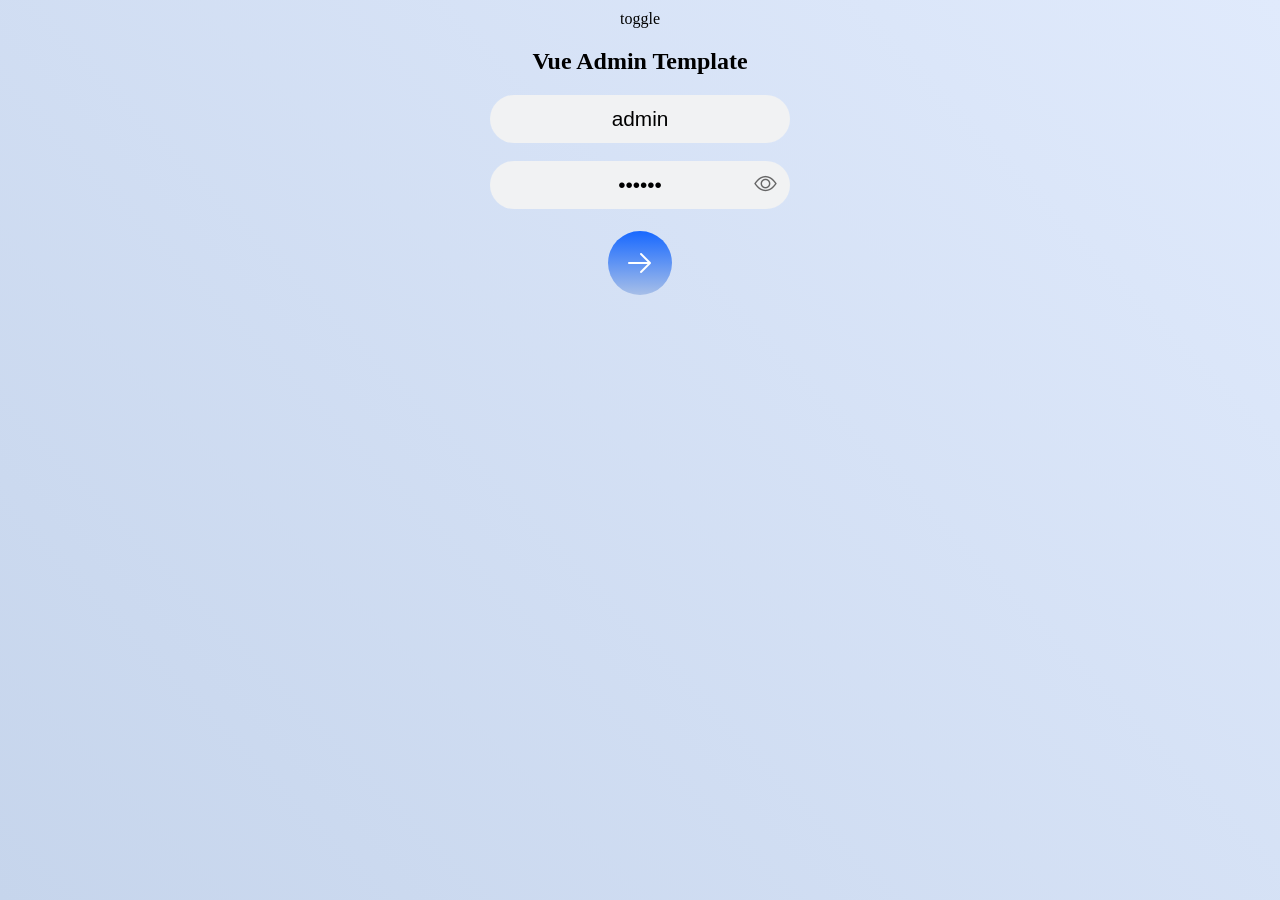
==== commit 04b0f7ea: "fix: base url change" ====
--- a/index.html
+++ b/index.html
@@ -2,13 +2,13 @@
 <html lang="zh-CN">
   <head>
     <meta charset="UTF-8" />
-    <link rel="icon" href="/vite/favicon.ico" />
+    <link rel="icon" href="/favicon.ico" />
     <meta name="viewport" content="width=device-width, initial-scale=1.0" />
     <title>Vite App</title>
     <!-- 为什么index.html放在了项目根目录而不是public下？https://cn.vitejs.dev/guide/#index-html-and-project-root -->
-    <script type="module" crossorigin src="/vite/assets/index.b46ebd33.js"></script>
-    <link rel="modulepreload" href="/vite/assets/vendor.63f5ca4c.js">
-    <link rel="stylesheet" href="/vite/assets/index.6962b1c5.css">
+    <script type="module" crossorigin src="/assets/index.8fd5975f.js"></script>
+    <link rel="modulepreload" href="/assets/vendor.63f5ca4c.js">
+    <link rel="stylesheet" href="/assets/index.98b5f186.css">
   </head>
   <svg id="svgSpriteStats" xmlns="http://www.w3.org/2000/svg"  style="display: none;">
           <!DOCTYPE svg PUBLIC "-//W3C//DTD SVG 1.1//EN" "http://www.w3.org/Graphics/SVG/1.1/DTD/svg11.dtd"><symbol id="icon-calendar"  t="1620545272516" class="icon" viewBox="0 0 1024 1024" version="1.1" xmlns="http://www.w3.org/2000/svg" p-id="1717" xmlns:xlink="http://www.w3.org/1999/xlink"  ><defs><style type="text/css"></style></defs><path d="M786 318.292V399H241v-80.708c0-8.506 6.794-15.292 15.314-15.292h40.769v46.683c0 9.316 7.605 17.014 17.038 17.014 9.33 0 17.038-7.595 17.038-17.014V303h49.287v46.683c0 9.316 7.606 17.014 17.039 17.014 9.329 0 17.038-7.595 17.038-17.014V303h198.062v46.683c0 9.316 7.606 17.014 17.039 17.014 9.33 0 17.038-7.595 17.038-17.014V303h49.287v46.683c0 9.316 7.605 17.014 17.038 17.014 9.33 0 17.038-7.595 17.038-17.014V303h40.667c8.512 0 15.308 6.786 15.308 15.292z" fill="#FFC10D" p-id="1718"></path><path d="M275 468h476v283H275z" fill="#24E9E6" p-id="1719"></path><path d="M769.724 268.984h-40.76V222.09c0-9.36-7.603-17.09-17.034-17.09-9.327 0-17.035 7.628-17.035 17.09v46.894H645.62V222.09c0.002-9.36-7.603-17.09-17.032-17.09-9.43 0-17.035 7.628-17.035 17.09v46.894H414.448V222.09c0-9.36-7.605-17.09-17.035-17.09-9.429 0-17.034 7.628-17.034 17.09v46.894h-49.276V222.09c0-9.36-7.604-17.09-17.033-17.09-9.43 0-17.034 7.628-17.034 17.09v46.894h-40.76c-27.173 0-49.276 22.176-49.276 49.437v451.142C207 796.824 229.103 819 256.276 819h513.448C796.897 819 819 796.824 819 769.563V318.42c0-27.26-22.103-49.437-49.276-49.437z m15.31 500.579c0 8.544-6.794 15.36-15.312 15.36H256.276c-8.516 0-15.31-6.814-15.31-15.36v-335.99H784.93v335.99h0.102z m0-370.17H240.966V318.42c0-8.544 6.793-15.36 15.31-15.36h40.76v46.894c0 9.358 7.604 17.09 17.035 17.09 9.43 0 17.034-7.628 17.034-17.09v-46.894h49.276v46.894c0 9.358 7.604 17.09 17.035 17.09 9.43 0 17.034-7.628 17.034-17.09v-46.894H612.47v46.894c0 9.358 7.603 17.09 17.034 17.09 9.327 0 17.034-7.628 17.034-17.09v-46.894h49.277v46.894c0 9.358 7.603 17.09 17.034 17.09 9.327 0 17.034-7.628 17.034-17.09v-46.894h40.658c8.516 0 15.31 6.815 15.31 15.36v80.973h-0.818v-0.002z" fill="#194F82" p-id="1720"></path><path d="M299.025 586h33.95c9.322 0 17.025-7.588 17.025-17 0-9.412-7.6-17-17.025-17h-33.95c-9.322 0-17.025 7.588-17.025 17 0 9.412 7.703 17 17.025 17zM299.025 667h33.95c9.322 0 17.025-7.588 17.025-17 0-9.308-7.6-17-17.025-17h-33.95c-9.322 0-17.025 7.588-17.025 17 0.102 9.308 7.703 17 17.025 17zM299.025 748h33.95c9.322 0 17.025-7.588 17.025-17 0-9.308-7.6-17-17.025-17h-33.95c-9.322 0-17.025 7.588-17.025 17 0.102 9.412 7.703 17 17.025 17zM397.025 586h33.95c9.322 0 17.025-7.588 17.025-17 0-9.412-7.6-17-17.025-17h-33.95c-9.322 0-17.025 7.588-17.025 17 0 9.412 7.703 17 17.025 17zM397.025 667h33.95c9.322 0 17.025-7.588 17.025-17 0-9.308-7.6-17-17.025-17h-33.95c-9.322 0-17.025 7.588-17.025 17 0 9.308 7.703 17 17.025 17zM397.025 748h33.95c9.322 0 17.025-7.588 17.025-17 0-9.308-7.6-17-17.025-17h-33.95c-9.322 0-17.025 7.588-17.025 17 0 9.412 7.703 17 17.025 17zM496.025 505h33.95c9.322 0 17.025-7.588 17.025-17 0-9.308-7.6-17-17.025-17h-33.95c-9.322 0-17.025 7.588-17.025 17 0.102 9.31 7.703 17 17.025 17zM496.025 586h33.95c9.322 0 17.025-7.588 17.025-17 0-9.412-7.6-17-17.025-17h-33.95c-9.322 0-17.025 7.588-17.025 17 0 9.412 7.703 17 17.025 17zM496.025 667h33.95c9.322 0 17.025-7.588 17.025-17 0-9.308-7.6-17-17.025-17h-33.95c-9.322 0-17.025 7.588-17.025 17 0.102 9.308 7.703 17 17.025 17zM496.025 748h33.95c9.322 0 17.025-7.588 17.025-17 0-9.308-7.6-17-17.025-17h-33.95c-9.322 0-17.025 7.588-17.025 17 0.102 9.412 7.703 17 17.025 17zM594.025 505h33.95c9.323 0 17.025-7.588 17.025-17 0-9.308-7.6-17-17.025-17h-33.95c-9.322 0-17.025 7.588-17.025 17 0.002 9.31 7.703 17 17.025 17zM594.025 586h33.95c9.323 0 17.025-7.588 17.025-17 0-9.412-7.6-17-17.025-17h-33.95c-9.322 0-17.025 7.588-17.025 17 0 9.412 7.703 17 17.025 17zM594.025 667h33.95c9.323 0 17.025-7.588 17.025-17 0-9.308-7.6-17-17.025-17h-33.95c-9.322 0-17.025 7.588-17.025 17 0.002 9.308 7.703 17 17.025 17zM692.025 505h33.95c9.322 0 17.025-7.588 17.025-17 0-9.308-7.6-17-17.025-17h-33.95c-9.322 0-17.025 7.588-17.025 17 0 9.31 7.702 17 17.025 17zM692.025 586h33.95c9.322 0 17.025-7.588 17.025-17 0-9.412-7.6-17-17.025-17h-33.95c-9.322 0-17.025 7.588-17.025 17 0 9.412 7.702 17 17.025 17zM692.025 667h33.95c9.322 0 17.025-7.588 17.025-17 0-9.308-7.6-17-17.025-17h-33.95c-9.322 0-17.025 7.588-17.025 17 0 9.308 7.702 17 17.025 17z" fill="#194F82" p-id="1721"></path><path d="M299.025 586h33.95c9.322 0 17.025-7.588 17.025-17 0-9.412-7.6-17-17.025-17h-33.95c-9.322 0-17.025 7.588-17.025 17 0 9.412 7.703 17 17.025 17zM299.025 667h33.95c9.322 0 17.025-7.588 17.025-17 0-9.308-7.6-17-17.025-17h-33.95c-9.322 0-17.025 7.588-17.025 17 0.102 9.308 7.703 17 17.025 17zM299.025 748h33.95c9.322 0 17.025-7.588 17.025-17 0-9.308-7.6-17-17.025-17h-33.95c-9.322 0-17.025 7.588-17.025 17 0.102 9.412 7.703 17 17.025 17zM397.025 586h33.95c9.322 0 17.025-7.588 17.025-17 0-9.412-7.6-17-17.025-17h-33.95c-9.322 0-17.025 7.588-17.025 17 0 9.412 7.703 17 17.025 17zM397.025 667h33.95c9.322 0 17.025-7.588 17.025-17 0-9.308-7.6-17-17.025-17h-33.95c-9.322 0-17.025 7.588-17.025 17 0 9.308 7.703 17 17.025 17zM397.025 748h33.95c9.322 0 17.025-7.588 17.025-17 0-9.308-7.6-17-17.025-17h-33.95c-9.322 0-17.025 7.588-17.025 17 0 9.412 7.703 17 17.025 17zM496.025 505h33.95c9.322 0 17.025-7.588 17.025-17 0-9.308-7.6-17-17.025-17h-33.95c-9.322 0-17.025 7.588-17.025 17 0.102 9.31 7.703 17 17.025 17zM496.025 586h33.95c9.322 0 17.025-7.588 17.025-17 0-9.412-7.6-17-17.025-17h-33.95c-9.322 0-17.025 7.588-17.025 17 0 9.412 7.703 17 17.025 17zM496.025 667h33.95c9.322 0 17.025-7.588 17.025-17 0-9.308-7.6-17-17.025-17h-33.95c-9.322 0-17.025 7.588-17.025 17 0.102 9.308 7.703 17 17.025 17zM496.025 748h33.95c9.322 0 17.025-7.588 17.025-17 0-9.308-7.6-17-17.025-17h-33.95c-9.322 0-17.025 7.588-17.025 17 0.102 9.412 7.703 17 17.025 17zM594.025 505h33.95c9.323 0 17.025-7.588 17.025-17 0-9.308-7.6-17-17.025-17h-33.95c-9.322 0-17.025 7.588-17.025 17 0.002 9.31 7.703 17 17.025 17zM594.025 586h33.95c9.323 0 17.025-7.588 17.025-17 0-9.412-7.6-17-17.025-17h-33.95c-9.322 0-17.025 7.588-17.025 17 0 9.412 7.703 17 17.025 17zM594.025 667h33.95c9.323 0 17.025-7.588 17.025-17 0-9.308-7.6-17-17.025-17h-33.95c-9.322 0-17.025 7.588-17.025 17 0.002 9.308 7.703 17 17.025 17zM692.025 505h33.95c9.322 0 17.025-7.588 17.025-17 0-9.308-7.6-17-17.025-17h-33.95c-9.322 0-17.025 7.588-17.025 17 0 9.31 7.702 17 17.025 17zM692.025 586h33.95c9.322 0 17.025-7.588 17.025-17 0-9.412-7.6-17-17.025-17h-33.95c-9.322 0-17.025 7.588-17.025 17 0 9.412 7.702 17 17.025 17zM692.025 667h33.95c9.322 0 17.025-7.588 17.025-17 0-9.308-7.6-17-17.025-17h-33.95c-9.322 0-17.025 7.588-17.025 17 0 9.308 7.702 17 17.025 17z" fill="#194F82" p-id="1722"></path></symbol><!DOCTYPE svg PUBLIC "-//W3C//DTD SVG 1.1//EN" "http://www.w3.org/Graphics/SVG/1.1/DTD/svg11.dtd"><symbol id="icon-github"  t="1611991184299" class="icon" viewBox="0 0 1024 1024" version="1.1" xmlns="http://www.w3.org/2000/svg" p-id="3728" xmlns:xlink="http://www.w3.org/1999/xlink"  ><defs><style type="text/css"></style></defs><path d="M512 12.672c-282.88 0-512 229.248-512 512 0 226.261333 146.688 418.133333 350.08 485.76 25.6 4.821333 34.986667-11.008 34.986667-24.618667 0-12.16-0.426667-44.373333-0.64-87.04-142.421333 30.890667-172.458667-68.693333-172.458667-68.693333C188.672 770.986667 155.008 755.2 155.008 755.2c-46.378667-31.744 3.584-31.104 3.584-31.104 51.413333 3.584 78.421333 52.736 78.421333 52.736 45.653333 78.293333 119.850667 55.68 149.12 42.581333 4.608-33.109333 17.792-55.68 32.426667-68.48-113.706667-12.8-233.216-56.832-233.216-253.013333 0-55.893333 19.84-101.546667 52.693333-137.386667-5.76-12.928-23.04-64.981333 4.48-135.509333 0 0 42.88-13.738667 140.8 52.48 40.96-11.392 84.48-17.024 128-17.28 43.52 0.256 87.04 5.888 128 17.28 97.28-66.218667 140.16-52.48 140.16-52.48 27.52 70.528 10.24 122.581333 5.12 135.509333 32.64 35.84 52.48 81.493333 52.48 137.386667 0 196.693333-119.68 240-233.6 252.586667 17.92 15.36 34.56 46.762667 34.56 94.72 0 68.522667-0.64 123.562667-0.64 140.202666 0 13.44 8.96 29.44 35.2 24.32C877.44 942.592 1024 750.592 1024 524.672c0-282.752-229.248-512-512-512" fill="" p-id="3729"></path></symbol><!DOCTYPE svg PUBLIC "-//W3C//DTD SVG 1.1//EN" "http://www.w3.org/Graphics/SVG/1.1/DTD/svg11.dtd"><symbol id="icon-heart"  t="1620545203768" class="icon" viewBox="0 0 1024 1024" version="1.1" xmlns="http://www.w3.org/2000/svg" p-id="1599" xmlns:xlink="http://www.w3.org/1999/xlink"  ><defs><style type="text/css"></style></defs><path d="M731.0848 143.7696c-125.0816-54.528-270.7456 2.6624-325.2736 127.7952l-3.7376 8.6016-8.6016-3.7376c-125.0816-54.5792-270.6944 2.6112-325.2224 127.744-54.528 125.0816 2.6624 270.7456 127.7952 325.2736l368.0256 160.4096c51.712 22.528 111.872-1.1264 134.4-52.7872l0.0512-0.1024c0-0.0512 0.0512-0.1024 0.0512-0.1536l160.3072-367.7696c54.528-125.1328-2.6624-270.7456-127.7952-325.2736z" fill="#F85F69" p-id="1600"></path><path d="M586.9568 433.8688c72.2432-31.488 156.3136 1.536 187.8016 73.7792l2.1504 4.9664 4.9664-2.1504c72.2432-31.488 156.3136 1.536 187.8016 73.7792 31.488 72.2432-1.536 156.3136-73.7792 187.8016l-212.48 92.6208c-29.8496 13.0048-64.5632-0.6144-77.568-30.464v-0.0512c0-0.0512-0.0512-0.0512-0.0512-0.1024l-92.5696-212.3264c-31.488-72.2944 1.536-156.3648 73.728-187.8528z" fill="#F85F69" p-id="1601"></path><path d="M781.8752 510.4128l-4.9664 2.1504-2.1504-4.9664c-31.488-72.2432-115.5584-105.2672-187.8016-73.7792s-105.2672 115.5584-73.7792 187.8016l92.5696 212.3264c0 0.0512 0.0512 0.0512 0.0512 0.1024v0.0512c12.3904 28.3648 44.3904 42.0864 73.1648 32.1536a101.4784 101.4784 0 0 0 19.4048-29.2352l0.0512-0.1024c0-0.0512 0.0512-0.1024 0.0512-0.1536l147.4048-338.0736c-21.248-1.024-43.1104 2.6624-64 11.7248z" fill="#F33B3D" p-id="1602"></path></symbol><!DOCTYPE svg PUBLIC "-//W3C//DTD SVG 1.1//EN" "http://www.w3.org/Graphics/SVG/1.1/DTD/svg11.dtd"><symbol id="icon-QQ"  class="icon"   viewBox="0 0 1024 1024" version="1.1" xmlns="http://www.w3.org/2000/svg"><path fill="#1296db" d="M666.122449 909.061224c-10.44898 0-21.420408-1.044898-31.869388-2.612244-39.183673-4.702041-74.710204-23.510204-100.832653-53.289796-13.583673 5.22449-28.212245 5.22449-41.795918 0-21.420408 28.212245-61.64898 48.065306-108.669388 53.289796-66.35102 7.314286-138.44898-11.493878-144.718367-55.379592-5.22449-34.481633 37.093878-61.126531 81.502041-75.755102-25.6-28.212245-43.363265-63.738776-51.2-101.355102l-0.522449 0.522449c-25.077551 31.346939-41.795918 50.155102-61.126531 50.155102-2.089796 0-4.179592-0.522449-6.269388-1.044898-7.314286-2.612245-13.061224-8.881633-17.240816-18.808164-16.195918-34.481633-9.404082-100.310204 15.15102-150.465306 0 0 0-0.522449 0.522449-0.522449 12.538776-22.465306 27.689796-43.363265 45.453061-62.171428-6.269388-11.493878-10.44898-24.032653-12.016326-37.093878v-3.134694c0.522449-19.330612 10.44898-37.093878 26.644898-47.542857-10.971429-73.142857 9.926531-147.330612 58.514286-203.232653 49.110204-56.946939 120.163265-88.816327 194.873469-86.204081h4.702041c65.306122 0 129.567347 26.122449 177.110204 72.097959 49.110204 47.542857 76.8 112.326531 77.844898 180.767347v7.314285c0.522449 9.926531 0 19.330612-1.044898 29.257143 14.106122 8.881633 21.420408 20.37551 21.420408 48.065306 0 13.583673-1.044898 27.689796-9.926531 36.04898 13.061224 17.763265 28.734694 42.840816 41.27347 62.693877l2.612245 4.179592c20.37551 32.391837 23.510204 74.187755 22.987755 96.130613 0 17.240816-2.089796 58.514286-18.285714 70.530612-3.657143 2.612245-7.314286 3.657143-12.016327 3.657143h-4.179592c-26.122449 0-41.273469-23.510204-57.991837-48.587755l-1.567347-2.089796c-8.881633 36.571429-26.122449 71.053061-50.677551 99.265306 27.167347 9.404082 83.069388 31.346939 75.755103 73.142857-5.746939 35.526531-55.902041 62.171429-114.416327 62.171428z m-388.702041-63.738775z m250.253061-11.493878z m276.375511-140.016326z m-47.020409-235.102041z"  /></symbol><!DOCTYPE svg PUBLIC "-//W3C//DTD SVG 1.1//EN" "http://www.w3.org/Graphics/SVG/1.1/DTD/svg11.dtd"><symbol id="icon-rank"  t="1620545367885" class="icon" viewBox="0 0 1024 1024" version="1.1" xmlns="http://www.w3.org/2000/svg" p-id="2670" xmlns:xlink="http://www.w3.org/1999/xlink"  ><defs><style type="text/css"></style></defs><path d="M544 661.333333a32 32 0 0 1-64 0V362.666667a32 32 0 0 1 64 0v298.666666z m160 0a32 32 0 0 1-64 0V490.666667a32 32 0 0 1 64 0v170.666666z m-320 0a32 32 0 0 1-64 0V448a32 32 0 0 1 64 0v213.333333zM202.666667 138.666667h618.666666c64.8 0 117.333333 52.533333 117.333334 117.333333v512c0 64.8-52.533333 117.333333-117.333334 117.333333H202.666667c-64.8 0-117.333333-52.533333-117.333334-117.333333V256c0-64.8 52.533333-117.333333 117.333334-117.333333z m0 64a53.333333 53.333333 0 0 0-53.333334 53.333333v512a53.333333 53.333333 0 0 0 53.333334 53.333333h618.666666a53.333333 53.333333 0 0 0 53.333334-53.333333V256a53.333333 53.333333 0 0 0-53.333334-53.333333H202.666667z" p-id="2671"></path></symbol><!DOCTYPE svg PUBLIC "-//W3C//DTD SVG 1.1//EN" "http://www.w3.org/Graphics/SVG/1.1/DTD/svg11.dtd"><symbol id="icon-wechat"  class="icon"   viewBox="0 0 1309 1024" version="1.1" xmlns="http://www.w3.org/2000/svg"><path fill="#1afa29" d="M1147.26896 912.681417l34.90165 111.318583-127.165111-66.823891a604.787313 604.787313 0 0 1-139.082747 22.263717c-220.607239 0-394.296969-144.615936-394.296969-322.758409s173.526026-322.889372 394.296969-322.889372C1124.219465 333.661082 1309.630388 478.669907 1309.630388 656.550454c0 100.284947-69.344929 189.143369-162.361428 256.130963zM788.070086 511.869037a49.11114 49.11114 0 0 0-46.360916 44.494692 48.783732 48.783732 0 0 0 46.360916 44.494693 52.090549 52.090549 0 0 0 57.983885-44.494693 52.385216 52.385216 0 0 0-57.983885-44.494692z m254.985036 0a48.881954 48.881954 0 0 0-46.09899 44.494692 48.620028 48.620028 0 0 0 46.09899 44.494693 52.385216 52.385216 0 0 0 57.983886-44.494693 52.58166 52.58166 0 0 0-57.951145-44.494692z m-550.568615 150.018161a318.567592 318.567592 0 0 0 14.307712 93.212943c-14.307712 1.080445-28.746387 1.768001-43.283284 1.768001a827.293516 827.293516 0 0 1-162.394168-22.296458l-162.001279 77.955749 46.328175-133.811485C69.410411 600.858422 0 500.507993 0 378.38496 0 166.683208 208.689602 0 463.510935 0c227.908428 0 427.594322 133.18941 467.701752 312.379588a427.463358 427.463358 0 0 0-44.625655-2.619261c-220.24709 0-394.100524 157.74498-394.100525 352.126871zM312.90344 189.143369a64.270111 64.270111 0 0 0-69.803299 55.659291 64.532037 64.532037 0 0 0 69.803299 55.659292 53.694846 53.694846 0 0 0 57.852923-55.659292 53.465661 53.465661 0 0 0-57.852923-55.659291z m324.428188 0a64.040926 64.040926 0 0 0-69.574114 55.659291 64.302852 64.302852 0 0 0 69.574114 55.659292 53.694846 53.694846 0 0 0 57.951145-55.659292 53.465661 53.465661 0 0 0-57.951145-55.659291z" /></symbol><!DOCTYPE svg PUBLIC "-//W3C//DTD SVG 1.1//EN" "http://www.w3.org/Graphics/SVG/1.1/DTD/svg11.dtd"><symbol id="icon-笑哭"  t="1621065996086" class="icon" viewBox="0 0 1024 1024" version="1.1" xmlns="http://www.w3.org/2000/svg" p-id="1839" xmlns:xlink="http://www.w3.org/1999/xlink"  ><defs><style type="text/css"></style></defs><path d="M513.201002 512.003m-491.986961 0a491.986961 491.986961 0 1 0 983.973922 0 491.986961 491.986961 0 1 0-983.973922 0Z" fill="#FDDF6D" p-id="1840"></path><path d="M618.625208 931.355819c-271.716531 0-491.984961-220.26843-491.984961-491.984961 0-145.168284 62.886123-275.632538 162.888318-365.684714C130.252254 155.124303 21.212041 320.826627 21.212041 511.999c0 271.716531 220.26843 491.984961 491.984961 491.984961 126.548247 0 241.924473-47.794093 329.096643-126.298247-67.104131 34.312067-143.12228 53.670105-223.668437 53.670105z" fill="#FCC56B" p-id="1841"></path><path d="M834.117629 460.7269a20.000039 20.000039 0 0 1-17.504034-10.28002c-12.842025-23.052045-37.188073-37.372073-63.542124-37.372073-25.70205 0-50.378098 14.530028-64.404126 37.924074-5.684011 9.478019-17.978035 12.556025-27.458054 6.874013-9.482019-5.684011-12.558025-17.976035-6.874013-27.458053 21.216041-35.388069 59.048115-57.370112 98.736193-57.370112 40.86408 0 78.612154 22.192043 98.512192 57.922113 5.380011 9.656019 1.910004 21.846043-7.744015 27.222053a19.860039 19.860039 0 0 1-9.722019 2.538005zM492.660962 460.7269a20.000039 20.000039 0 0 1-17.504034-10.28002c-12.842025-23.052045-37.188073-37.372073-63.542124-37.372073-25.69805 0-50.378098 14.530028-64.404126 37.924074-5.682011 9.478019-17.974035 12.556025-27.458053 6.874013-9.478019-5.684011-12.558025-17.978035-6.872014-27.458053 21.216041-35.388069 59.048115-57.370112 98.736193-57.370112 40.86408 0 78.612154 22.192043 98.512192 57.922113 5.380011 9.656019 1.910004 21.846043-7.744015 27.222053a19.878039 19.878039 0 0 1-9.724019 2.538005zM587.091147 875.41371c-141.962277 0-257.044502-115.082225-257.044502-257.044502h514.087004c0 141.960277-115.082225 257.044502-257.042502 257.044502z" fill="#7F184C" p-id="1842"></path><path d="M392.764767 618.369208v40.122078c0 16.920033 13.714027 30.63406 30.63406 30.63406h327.386639c16.916033 0 30.63406-13.714027 30.63406-30.63406v-40.122078H392.764767z" fill="#F2F2F2" p-id="1843"></path><path d="M592.483157 768.771502c-69.480136-32.280063-146.588286-27.590054-209.108408 5.890011 46.984092 61.23412 120.864236 100.748197 204.014398 100.748197 36.640072 0 71.46214-7.718015 103.006201-21.534042-23.142045-35.80607-56.32611-65.782128-97.912191-85.104166z" fill="#FC4C59" p-id="1844"></path><path d="M302.23859 671.087311c-30.032059 32.846064-81.004158 35.130069-113.852222 5.09801s-35.130069-81.004158-5.09801-113.852223c30.032059-32.846064 167.822328-64.126125 167.822328-64.126125s-18.838037 140.032274-48.872096 172.880338zM855.335671 653.129276c30.032059 32.846064 81.004158 35.130069 113.852222 5.09801s35.130069-81.004158 5.09801-113.852223c-30.032059-32.846064-167.822328-64.126125-167.822328-64.126125s18.842037 140.036274 48.872096 172.880338z" fill="#3FA9F5" p-id="1845"></path><path d="M753.071471 373.052729c-39.688078 0-77.520151 21.982043-98.736193 57.370112-5.684011 9.482019-2.608005 21.774043 6.874013 27.458053 9.478019 5.682011 21.774043 2.608005 27.458054-6.874013 14.024027-23.394046 38.702076-37.924074 64.404126-37.924074 26.352051 0 50.702099 14.320028 63.542124 37.372073a20.000039 20.000039 0 0 0 27.226053 7.748015c9.658019-5.380011 13.124026-17.568034 7.744015-27.222053-19.900039-35.73607-57.648113-57.928113-98.512192-57.928113zM411.614804 373.052729c-39.686078 0-77.518151 21.982043-98.736193 57.370112-5.684011 9.478019-2.608005 21.774043 6.872014 27.458053 9.484019 5.682011 21.776043 2.608005 27.458053-6.874013 14.026027-23.394046 38.706076-37.924074 64.404126-37.924074 26.352051 0 50.702099 14.320028 63.542124 37.372073a20.000039 20.000039 0 0 0 27.226053 7.748015c9.658019-5.380011 13.124026-17.568034 7.744015-27.222053-19.898039-35.73607-57.644113-57.928113-98.510192-57.928113z" fill="" p-id="1846"></path><path d="M989.055932 530.873037c-32.608064-35.66607-154.132301-64.684126-178.162348-70.140137a20.016039 20.016039 0 0 0-24.266048 22.184043c2.042004 15.16603 9.778019 68.578134 23.152046 115.436226H352.584689c10.44202-41.766082 16.580032-84.226165 18.362036-97.476191a20.016039 20.016039 0 0 0-24.266048-22.184043c-24.030047 5.454011-145.554284 34.474067-178.162348 70.136137-37.430073 40.93608-34.574068 104.696204 6.364013 142.126278 18.694037 17.092033 42.604083 26.358051 67.772132 26.358051 1.532003 0 3.068006-0.034 4.608009-0.104 26.844052-1.200002 51.614101-12.786025 69.744136-32.618064 0.272001-0.296001 0.534001-0.652001 0.804002-0.958002 29.422057 121.380237 138.980271 211.794414 269.274526 211.794414 130.536255 0 241.356471-91.054178 269.912527-214.338419 17.220034 12.094024 37.508073 18.218036 57.850113 18.218036 11.548023 0 23.104045-1.996004 34.132066-5.962012-30.358059 72.630142-78.866154 137.476269-140.898275 187.182366-84.456165 67.674132-186.428364 103.444202-294.888576 103.444202-260.246508 0-471.970922-211.726414-471.970921-471.970922S252.950494 40.030078 513.197002 40.030078c214.730419 0 402.530786 144.914283 456.696892 352.404688 2.792005 10.698021 13.724027 17.106033 24.420048 14.310028 10.696021-2.792005 17.104033-13.728027 14.310028-24.420047C949.857855 157.216307 746.133457 0 513.197002 0c-282.320551 0-512.001 229.680449-512.001 511.999s229.680449 511.999 511.999 511.999c115.976227 0 229.592448-39.858078 319.916625-112.234219 88.950174-71.270139 152.292297-171.266335 178.362349-281.56055a19.986039 19.986039 0 0 0 0.502001-5.622011c8.454017-31.996062 1.024002-67.522132-22.920045-93.708183z m-743.581453 146.346286c-16.140032 0.734001-31.636062-4.89201-43.578085-15.808031-24.650048-22.536044-26.368052-60.924119-3.832007-85.574167 14.874029-16.268032 76.84015-37.304073 128.718251-51.0161-9.022018 52.892103-24.436048 116.488228-39.312077 132.762259-10.920021 11.940023-25.83405 18.914037-41.996082 19.636039z m341.612668 178.178348c-123.958242 0-225.998441-95.648187-236.192462-217.014424h472.388923c-10.20202 122.118239-112.928221 217.014424-236.196461 217.014424z m325.012634-196.132383c-16.164032-0.724001-31.076061-7.698015-41.994082-19.638039-2.584005-2.826006-5.18201-7.106014-7.760015-12.482024a19.606038 19.606038 0 0 0-1.264002-2.724005 176.690345 176.690345 0 0 1-4.77401-11.888024c-0.13-0.432001-0.294001-0.854002-0.454-1.272002-9.856019-27.620054-18.934037-68.472134-25.060049-104.400204 51.868101 13.706027 113.824222 34.734068 128.718251 51.0241 22.536044 24.648048 20.818041 63.038123-3.832007 85.574167-11.938023 10.916021-27.408054 16.534032-43.580086 15.806031z" fill="" p-id="1847"></path><path d="M1002.787959 452.064883m-20.01404 0a20.014039 20.014039 0 1 0 40.028079 0 20.014039 20.014039 0 1 0-40.028079 0Z" fill="" p-id="1848"></path></symbol><!DOCTYPE svg PUBLIC "-//W3C//DTD SVG 1.1//EN" "http://www.w3.org/Graphics/SVG/1.1/DTD/svg11.dtd"><symbol id="icon-酷"  t="1621066034469" class="icon" viewBox="0 0 1024 1024" version="1.1" xmlns="http://www.w3.org/2000/svg" p-id="1997" xmlns:xlink="http://www.w3.org/1999/xlink"  ><defs><style type="text/css"></style></defs><path d="M496.212907 512.013m-476.816793 0a476.816794 476.816794 0 1 0 953.633587 0 476.816794 476.816794 0 1 0-953.633587 0Z" fill="#FFDB6C" p-id="1998"></path><path d="M598.391506 918.423381c-263.337543 0-476.812794-213.475251-476.812794-476.812793 0-140.690824 60.946357-267.131565 157.864925-354.408077C125.074733 166.130973 19.398114 326.723914 19.398114 512.001c0 263.337543 213.475251 476.812794 476.812793 476.812794 122.646719 0 234.463374-46.320271 318.949869-122.402717-65.034381 33.252195-138.710813 52.012305-216.76927 52.012304z" fill="#FFB04C" p-id="1999"></path><path d="M291.305707 518.83704c-35.410207 0-64.118376 28.706168-64.118376 64.114376h128.232752c0.002-35.410207-28.704168-64.114376-64.114376-64.114376zM850.564984 518.83704c-35.410207 0-64.118376 28.706168-64.118376 64.114376h128.232751c0.002-35.410207-28.704168-64.114376-64.114375-64.114376z" fill="#F9A880" p-id="2000"></path><path d="M221.759299 253.947488c124.500729-28.574167 225.28732-18.74011 336.929975 7.278043 16.554097 3.856023 34.044199 8.158048 52.512307 8.722051 30.76018 0.942006 65.338383-6.714039 95.150558-14.204084 117.70069-29.566173 209.645228-14.188083 298.247747 4.744028l-6.546038 52.360307c-13.832081 0.306002-18.182107 6.75604-22.13413 19.346113-20.680121 65.890386-3.068018 179.26105-155.954914 165.930973-100.580589-8.770051-129.384758-36.328213-177.321039-157.492923-4.078024-10.30606-6.730039-27.33816-30.022175-26.708157-13.152077 0.354002-24.914146 2.680016-29.01617 25.53015-7.646045 42.576249-65.786385 158.256927-183.831078 158.130927-104.264611-0.112001-144.038844-54.232318-148.786871-173.485017-0.590003-14.806087-13.492079-17.618103-21.234125-17.792104l-7.994047-52.360307z" fill="#56586F" p-id="2001"></path><path d="M402.564359 237.467391l-72.812427 248.311455c19.162112 7.884046 42.292248 11.776069 70.02841 11.80407 0.488003 0 0.970006-0.018 1.458009-0.020001l74.080434-252.63548c-24.226142-3.664021-48.352283-6.228036-72.754426-7.460044zM855.357012 239.479403c-24.232142-0.776005-49.386289 0-75.804444 2.950017l-65.002381 221.675299c17.776104 14.928087 38.762227 23.598138 66.468389 28.89417l74.338436-253.519486z" fill="#737891" p-id="2002"></path><path d="M634.521718 781.222577a141.978832 141.978832 0 0 1-90.022528-32.168188c-8.284049-6.79204-9.492056-19.014111-2.700015-27.29816 6.79204-8.286049 19.014111-9.492056 27.30216-2.700016 28.894169 23.696139 68.408401 29.900175 103.132604 16.208095 33.832198-13.348078 58.756344-45.202265 65.044381-83.130487 1.75601-10.568062 11.740069-17.716104 22.310131-15.962093 10.570062 1.75401 17.716104 11.742069 15.966093 22.31013-8.51005 51.300301-42.64425 94.550554-89.084522 112.870662a141.556829 141.556829 0 0 1-51.948304 9.870057z" fill="#7F184C" p-id="2003"></path><path d="M1008.65791 241.517415c-92.634543-19.794116-185.821089-35.036205-307.027799-4.586027-30.188177 7.584044-62.004363 14.484085-89.834526 13.63008-15.548091-0.476003-31.048182-4.096024-46.04027-7.602044l-2.664016-0.624004c-97.26657-22.670133-206.46521-39.24223-345.670025-7.294043a19.398114 19.398114 0 0 0-14.836087 21.834128l8.000047 52.360307a19.396114 19.396114 0 0 0 18.74011 16.462096c0.950006 0.02 1.72801 0.116001 2.326013 0.230002 2.750016 66.008387 15.940093 111.136651 41.476243 141.962832 27.31416 32.968193 68.734403 49.026287 126.628742 49.086287h0.218002c71.188417 0 119.584701-37.840222 147.656865-69.602408 31.476184-35.618209 50.340295-78.148458 55.070322-104.494612 1.238007-6.89604 2.958017-8.60405 2.964018-8.61005 0.282002-0.184001 1.66001-0.800005 7.490044-0.956006 6.008035-0.160001 6.262037-0.170001 9.702057 9.650057 0.592003 1.68601 1.164007 3.302019 1.75801 4.806028 23.394137 59.130346 43.932257 101.200593 73.998433 128.190751 31.796186 28.546167 70.836415 37.230218 119.674702 41.488243 8.802052 0.768005 17.228101 1.154007 25.284148 1.154007 48.494284 0 83.57249-13.950082 106.786626-42.336248 0.592003-0.724004 1.128007-1.476009 1.696009-2.212013 1.038006 12.604074 1.570009 25.266148 1.57001 37.946222 0 252.221478-205.195202 457.41668-457.412681 457.41668S38.794227 764.218478 38.794227 512.001 243.99143 54.58432 496.210907 54.58432c101.058592 0 196.841153 32.288189 276.995624 93.376547 8.52005 6.496038 20.694121 4.850028 27.184159-3.668022a19.394114 19.394114 0 0 0-3.670022-27.184159C709.754159 50.824298 605.83755 15.790093 496.210907 15.790093 222.597304 15.790093 0 238.387397 0 512.001s222.597304 496.210907 496.210907 496.210907c273.609603 0 496.208907-222.597304 496.208908-496.210907 0-36.180212-3.954023-72.238423-11.674068-107.278629 1.914011-8.988053 3.49402-17.912105 5.012029-26.536155 2.584015-14.682086 5.022029-28.550167 8.674051-40.186236 0.986006-3.140018 1.69201-4.790028 2.116012-5.622032 0.440003-0.06 1.074006-0.118001 1.938012-0.138001a19.396114 19.396114 0 0 0 18.81811-16.9841l6.546038-52.360307a19.394114 19.394114 0 0 0-15.192089-21.378125z m-28.152165 55.360325c-15.970094 6.82004-20.744122 22.038129-23.088135 29.508172-4.410026 14.042082-7.060041 29.116171-9.870058 45.080265-1.68801 9.596056-3.34402 18.988111-5.314031 27.986164a19.590115 19.590115 0 0 0-0.450003 1.988011c-10.990064 48.634285-32.128188 85.046498-120.130704 77.362453-91.152534-7.948047-115.222675-29.676174-160.968943-145.302851-0.414002-1.048006-0.806005-2.180013-1.218007-3.35802-3.760022-10.738063-12.476073-35.632209-45.534267-35.632208-0.600004 0-1.212007 0.008-1.82801 0.026-11.030065 0.298002-40.330236 1.086006-47.586279 41.490243-6.546038 36.456214-59.75035 142.162833-164.550964 142.162833h-0.168001c-89.854526-0.098001-124.932732-42.070247-129.424759-154.858907-0.620004-15.654092-9.540056-27.718162-23.460137-33.196195l-3.220019-21.076123c123.262722-24.950146 222.041301-9.574056 310.59782 11.062064l2.640015 0.616004c16.058094 3.756022 34.260201 8.010047 53.682315 8.60405 32.596191 0.994006 67.568396-6.514038 100.474589-14.780086 105.680619-26.548156 189.733112-15.626092 272.059594 1.250007l-2.642016 21.068124z" fill="" p-id="2004"></path><path d="M634.521718 781.222577c17.514103 0 35.140206-3.244019 51.946304-9.874057 46.440272-18.318107 80.574472-61.570361 89.084522-112.870662 1.75001-10.568062-5.396032-20.55612-15.966093-22.31013-10.570062-1.75401-20.55412 5.396032-22.310131 15.962093-6.290037 37.928222-31.212183 69.782409-65.044381 83.130487-34.724203 13.69208-74.238435 7.488044-103.132604-16.208095-8.286049-6.79204-20.51012-5.584033-27.30216 2.700016s-5.584033 20.50612 2.700015 27.29816a141.976832 141.976832 0 0 0 90.024528 32.172188z" fill="" p-id="2005"></path><path d="M834.55689 174.781024m-19.398114 0a19.398114 19.398114 0 1 0 38.796228 0 19.398114 19.398114 0 1 0-38.796228 0Z" fill="" p-id="2006"></path></symbol>
--- a/assets/index.98b5f186.css
+++ b/assets/index.98b5f186.css
@@ -0,0 +1 @@
+@charset "UTF-8";.login-form[data-v-3e3be810]{position:relative;display:flex;flex-direction:column;align-items:center;width:100%;max-width:300px}.login-button[data-v-3e3be810]{width:64px;height:64px;font-size:2rem;font-weight:bolder;line-height:64px;color:#fff;cursor:pointer;background-color:#cfd3d7;border:none;border-radius:50%;outline:none;transition:.5s}.login-button.enable[data-v-3e3be810]{background:linear-gradient(#1768ff,#a7bfe8)}.body-container[data-v-3e3be810]{display:flex;flex-direction:column;align-items:center}.password-see[data-v-3e3be810]{position:absolute;top:12px;right:14px;font-size:1.4rem;color:#666;cursor:pointer}.password-see.slash[data-v-3e3be810]:after{position:absolute;right:10px;width:2px;height:22px;content:"";background-color:#666;transform:rotate(45deg)}.login-input[data-v-3e3be810]{position:relative;width:100%;height:48px;padding:10px 30px;font-size:1.3rem;text-align:center;background-color:#f1f2f3;border:none;border-radius:1000px;outline:none;caret-color:var(--primary-color, #02bf6f)}.login-input[data-v-3e3be810]::placeholder{color:#a1a1a1;text-align:center;transition:.25s}.login-input[data-v-3e3be810]:focus::placeholder{opacity:0}.third-party-list[data-v-b4cd8548]{display:flex;justify-content:space-between;padding-left:0;margin-top:20px}.third-party-list li[data-v-b4cd8548]{display:flex;align-items:center;cursor:pointer}.third-party-list li[data-v-b4cd8548] :first-child{margin-right:10px}.third-party-list li[data-v-b4cd8548]:hover{color:var(--primary-color)}.login-button[data-v-2953db8e]{width:100%;margin-top:10px}.login-help[data-v-2953db8e]{display:flex;justify-content:space-between}.forget-password[data-v-2953db8e]{font-size:.9rem;color:var(--primary-text-color, #000000a6)}.login-container[data-v-f8235dec]{display:flex;flex-direction:column;align-items:center;width:100%;min-height:100vh;padding-top:10px;overflow:hidden;background:linear-gradient(226deg,#e0eafc,#c6d5ec)}.login-button[data-v-f8235dec]{width:100%;margin-top:10px}.login-help[data-v-f8235dec]{display:flex;justify-content:space-between}.forget-password[data-v-f8235dec]{font-size:.9rem;color:var(--primary-text-color, #000000a6)}:root{--el-color-white:#ffffff;--el-color-black:#000000;--el-color-primary:#409eff;--el-color-primary-light-1:#53a8ff;--el-color-primary-light-2:#66b1ff;--el-color-primary-light-3:#79bbff;--el-color-primary-light-4:#8cc5ff;--el-color-primary-light-5:#a0cfff;--el-color-primary-light-6:#b3d8ff;--el-color-primary-light-7:#c6e2ff;--el-color-primary-light-8:#d9ecff;--el-color-primary-light-9:#ecf5ff;--el-color-success:#67c23a;--el-color-success-light:#e1f3d8;--el-color-success-lighter:#f0f9eb;--el-color-warning:#e6a23c;--el-color-warning-light:#faecd8;--el-color-warning-lighter:#fdf6ec;--el-color-danger:#f56c6c;--el-color-danger-light:#fde2e2;--el-color-danger-lighter:#fef0f0;--el-color-error:#f56c6c;--el-color-error-light:#fde2e2;--el-color-error-lighter:#fef0f0;--el-color-info:#909399;--el-color-info-light:#e9e9eb;--el-color-info-lighter:#f4f4f5;--el-text-color-primary:#303133;--el-text-color-regular:#606266;--el-text-color-secondary:#909399;--el-text-color-placeholder:#c0c4cc;--el-border-color-base:#dcdfe6;--el-border-color-light:#e4e7ed;--el-border-color-lighter:#ebeef5;--el-border-color-extra-light:#f2f6fc;--el-background-color-base:#f5f7fa;--el-border-width-base:1px;--el-border-style-base:solid;--el-border-color-hover:var(--el-text-color-placeholder);--el-border-base:var(--el-border-width-base) var(--el-border-style-base) var(--el-border-color-base);--el-border-radius-base:4px;--el-border-radius-small:2px;--el-border-radius-round:20px;--el-border-radius-circle:100%;--el-box-shadow-base:0 2px 4px rgba(0, 0, 0, .12),0 0 6px rgba(0, 0, 0, .04);--el-box-shadow-light:0 2px 12px 0 rgba(0, 0, 0, .1);--el-svg-monochrome-grey:#dcdde0;--el-fill-base:var(--el-color-white);--el-font-size-extra-large:20px;--el-font-size-large:18px;--el-font-size-medium:16px;--el-font-size-base:14px;--el-font-size-small:13px;--el-font-size-extra-small:12px;--el-font-weight-primary:500;--el-font-line-height-primary:24px;--el-font-color-disabled-base:#bbb;--el-index-normal:1;--el-index-top:1000;--el-index-popper:2000;--el-disabled-fill-base:var(--el-background-color-base);--el-disabled-color-base:var(--el-text-color-placeholder);--el-disabled-border-base:var(--el-border-color-light);--el-transition-duration:.3s;--el-transition-duration-fast:.2s;--el-transition-function-ease-in-out-bezier:cubic-bezier(.645, .045, .355, 1);--el-transition-function-fast-bezier:cubic-bezier(.23, 1, .32, 1);--el-transition-all:all var(--el-transition-duration) var(--el-transition-function-ease-in-out-bezier);--el-transition-fade:opacity var(--el-transition-duration) var(--el-transition-function-fast-bezier);--el-transition-md-fade:transform var(--el-transition-duration) var(--el-transition-function-fast-bezier),opacity var(--el-transition-duration) var(--el-transition-function-fast-bezier);--el-transition-fade-linear:opacity var(--el-transition-duration-fast) linear;--el-transition-border:border-color var(--el-transition-duration-fast) var(--el-transition-function-ease-in-out-bezier);--el-transition-color:color var(--el-transition-duration-fast) var(--el-transition-function-ease-in-out-bezier)}.fade-in-linear-enter-active,.fade-in-linear-leave-active{transition:var(--el-transition-fade-linear)}.fade-in-linear-enter-from,.fade-in-linear-leave-to{opacity:0}.el-fade-in-linear-enter-active,.el-fade-in-linear-leave-active{transition:var(--el-transition-fade-linear)}.el-fade-in-linear-enter-from,.el-fade-in-linear-leave-to{opacity:0}.el-fade-in-enter-active,.el-fade-in-leave-active{transition:all var(--el-transition-duration) cubic-bezier(.55,0,.1,1)}.el-fade-in-enter-from,.el-fade-in-leave-active{opacity:0}.el-zoom-in-center-enter-active,.el-zoom-in-center-leave-active{transition:all var(--el-transition-duration) cubic-bezier(.55,0,.1,1)}.el-zoom-in-center-enter-from,.el-zoom-in-center-leave-active{opacity:0;transform:scaleX(0)}.el-zoom-in-top-enter-active,.el-zoom-in-top-leave-active{opacity:1;transform:scaleY(1);transition:var(--el-transition-md-fade);transform-origin:center top}.el-zoom-in-top-enter-active[data-popper-placement^=top],.el-zoom-in-top-leave-active[data-popper-placement^=top]{transform-origin:center bottom}.el-zoom-in-top-enter-from,.el-zoom-in-top-leave-active{opacity:0;transform:scaleY(0)}.el-zoom-in-bottom-enter-active,.el-zoom-in-bottom-leave-active{opacity:1;transform:scaleY(1);transition:var(--el-transition-md-fade);transform-origin:center bottom}.el-zoom-in-bottom-enter-from,.el-zoom-in-bottom-leave-active{opacity:0;transform:scaleY(0)}.el-zoom-in-left-enter-active,.el-zoom-in-left-leave-active{opacity:1;transform:scale(1);transition:var(--el-transition-md-fade);transform-origin:top left}.el-zoom-in-left-enter-from,.el-zoom-in-left-leave-active{opacity:0;transform:scale(.45)}.collapse-transition{transition:var(--el-transition-duration) height ease-in-out,var(--el-transition-duration) padding-top ease-in-out,var(--el-transition-duration) padding-bottom ease-in-out}.horizontal-collapse-transition{transition:var(--el-transition-duration) width ease-in-out,var(--el-transition-duration) padding-left ease-in-out,var(--el-transition-duration) padding-right ease-in-out}.el-list-enter-active,.el-list-leave-active{transition:all 1s}.el-list-enter-from,.el-list-leave-active{opacity:0;transform:translateY(-30px)}.el-opacity-transition{transition:opacity var(--el-transition-duration) cubic-bezier(.55,0,.1,1)}@font-face{font-family:element-icons;src:url(/assets/element-icons.9c88a535.woff) format("woff"),url(/assets/element-icons.de5eb258.ttf) format("truetype");font-weight:400;font-display:auto;font-style:normal}[class*=" el-icon-"],[class^=el-icon-]{font-family:element-icons!important;speak:none;font-style:normal;font-weight:400;font-variant:normal;text-transform:none;line-height:1;vertical-align:baseline;display:inline-block;-webkit-font-smoothing:antialiased;-moz-osx-font-smoothing:grayscale}.el-icon-ice-cream-round:before{content:"\e6a0"}.el-icon-ice-cream-square:before{content:"\e6a3"}.el-icon-lollipop:before{content:"\e6a4"}.el-icon-potato-strips:before{content:"\e6a5"}.el-icon-milk-tea:before{content:"\e6a6"}.el-icon-ice-drink:before{content:"\e6a7"}.el-icon-ice-tea:before{content:"\e6a9"}.el-icon-coffee:before{content:"\e6aa"}.el-icon-orange:before{content:"\e6ab"}.el-icon-pear:before{content:"\e6ac"}.el-icon-apple:before{content:"\e6ad"}.el-icon-cherry:before{content:"\e6ae"}.el-icon-watermelon:before{content:"\e6af"}.el-icon-grape:before{content:"\e6b0"}.el-icon-refrigerator:before{content:"\e6b1"}.el-icon-goblet-square-full:before{content:"\e6b2"}.el-icon-goblet-square:before{content:"\e6b3"}.el-icon-goblet-full:before{content:"\e6b4"}.el-icon-goblet:before{content:"\e6b5"}.el-icon-cold-drink:before{content:"\e6b6"}.el-icon-coffee-cup:before{content:"\e6b8"}.el-icon-water-cup:before{content:"\e6b9"}.el-icon-hot-water:before{content:"\e6ba"}.el-icon-ice-cream:before{content:"\e6bb"}.el-icon-dessert:before{content:"\e6bc"}.el-icon-sugar:before{content:"\e6bd"}.el-icon-tableware:before{content:"\e6be"}.el-icon-burger:before{content:"\e6bf"}.el-icon-knife-fork:before{content:"\e6c1"}.el-icon-fork-spoon:before{content:"\e6c2"}.el-icon-chicken:before{content:"\e6c3"}.el-icon-food:before{content:"\e6c4"}.el-icon-dish-1:before{content:"\e6c5"}.el-icon-dish:before{content:"\e6c6"}.el-icon-moon-night:before{content:"\e6ee"}.el-icon-moon:before{content:"\e6f0"}.el-icon-cloudy-and-sunny:before{content:"\e6f1"}.el-icon-partly-cloudy:before{content:"\e6f2"}.el-icon-cloudy:before{content:"\e6f3"}.el-icon-sunny:before{content:"\e6f6"}.el-icon-sunset:before{content:"\e6f7"}.el-icon-sunrise-1:before{content:"\e6f8"}.el-icon-sunrise:before{content:"\e6f9"}.el-icon-heavy-rain:before{content:"\e6fa"}.el-icon-lightning:before{content:"\e6fb"}.el-icon-light-rain:before{content:"\e6fc"}.el-icon-wind-power:before{content:"\e6fd"}.el-icon-baseball:before{content:"\e712"}.el-icon-soccer:before{content:"\e713"}.el-icon-football:before{content:"\e715"}.el-icon-basketball:before{content:"\e716"}.el-icon-ship:before{content:"\e73f"}.el-icon-truck:before{content:"\e740"}.el-icon-bicycle:before{content:"\e741"}.el-icon-mobile-phone:before{content:"\e6d3"}.el-icon-service:before{content:"\e6d4"}.el-icon-key:before{content:"\e6e2"}.el-icon-unlock:before{content:"\e6e4"}.el-icon-lock:before{content:"\e6e5"}.el-icon-watch:before{content:"\e6fe"}.el-icon-watch-1:before{content:"\e6ff"}.el-icon-timer:before{content:"\e702"}.el-icon-alarm-clock:before{content:"\e703"}.el-icon-map-location:before{content:"\e704"}.el-icon-delete-location:before{content:"\e705"}.el-icon-add-location:before{content:"\e706"}.el-icon-location-information:before{content:"\e707"}.el-icon-location-outline:before{content:"\e708"}.el-icon-location:before{content:"\e79e"}.el-icon-place:before{content:"\e709"}.el-icon-discover:before{content:"\e70a"}.el-icon-first-aid-kit:before{content:"\e70b"}.el-icon-trophy-1:before{content:"\e70c"}.el-icon-trophy:before{content:"\e70d"}.el-icon-medal:before{content:"\e70e"}.el-icon-medal-1:before{content:"\e70f"}.el-icon-stopwatch:before{content:"\e710"}.el-icon-mic:before{content:"\e711"}.el-icon-copy-document:before{content:"\e718"}.el-icon-full-screen:before{content:"\e719"}.el-icon-switch-button:before{content:"\e71b"}.el-icon-aim:before{content:"\e71c"}.el-icon-crop:before{content:"\e71d"}.el-icon-odometer:before{content:"\e71e"}.el-icon-time:before{content:"\e71f"}.el-icon-bangzhu:before{content:"\e724"}.el-icon-close-notification:before{content:"\e726"}.el-icon-microphone:before{content:"\e727"}.el-icon-turn-off-microphone:before{content:"\e728"}.el-icon-position:before{content:"\e729"}.el-icon-postcard:before{content:"\e72a"}.el-icon-message:before{content:"\e72b"}.el-icon-chat-line-square:before{content:"\e72d"}.el-icon-chat-dot-square:before{content:"\e72e"}.el-icon-chat-dot-round:before{content:"\e72f"}.el-icon-chat-square:before{content:"\e730"}.el-icon-chat-line-round:before{content:"\e731"}.el-icon-chat-round:before{content:"\e732"}.el-icon-set-up:before{content:"\e733"}.el-icon-turn-off:before{content:"\e734"}.el-icon-open:before{content:"\e735"}.el-icon-connection:before{content:"\e736"}.el-icon-link:before{content:"\e737"}.el-icon-cpu:before{content:"\e738"}.el-icon-thumb:before{content:"\e739"}.el-icon-female:before{content:"\e73a"}.el-icon-male:before{content:"\e73b"}.el-icon-guide:before{content:"\e73c"}.el-icon-news:before{content:"\e73e"}.el-icon-price-tag:before{content:"\e744"}.el-icon-discount:before{content:"\e745"}.el-icon-wallet:before{content:"\e747"}.el-icon-coin:before{content:"\e748"}.el-icon-money:before{content:"\e749"}.el-icon-bank-card:before{content:"\e74a"}.el-icon-box:before{content:"\e74b"}.el-icon-present:before{content:"\e74c"}.el-icon-sell:before{content:"\e6d5"}.el-icon-sold-out:before{content:"\e6d6"}.el-icon-shopping-bag-2:before{content:"\e74d"}.el-icon-shopping-bag-1:before{content:"\e74e"}.el-icon-shopping-cart-2:before{content:"\e74f"}.el-icon-shopping-cart-1:before{content:"\e750"}.el-icon-shopping-cart-full:before{content:"\e751"}.el-icon-smoking:before{content:"\e752"}.el-icon-no-smoking:before{content:"\e753"}.el-icon-house:before{content:"\e754"}.el-icon-table-lamp:before{content:"\e755"}.el-icon-school:before{content:"\e756"}.el-icon-office-building:before{content:"\e757"}.el-icon-toilet-paper:before{content:"\e758"}.el-icon-notebook-2:before{content:"\e759"}.el-icon-notebook-1:before{content:"\e75a"}.el-icon-files:before{content:"\e75b"}.el-icon-collection:before{content:"\e75c"}.el-icon-receiving:before{content:"\e75d"}.el-icon-suitcase-1:before{content:"\e760"}.el-icon-suitcase:before{content:"\e761"}.el-icon-film:before{content:"\e763"}.el-icon-collection-tag:before{content:"\e765"}.el-icon-data-analysis:before{content:"\e766"}.el-icon-pie-chart:before{content:"\e767"}.el-icon-data-board:before{content:"\e768"}.el-icon-data-line:before{content:"\e76d"}.el-icon-reading:before{content:"\e769"}.el-icon-magic-stick:before{content:"\e76a"}.el-icon-coordinate:before{content:"\e76b"}.el-icon-mouse:before{content:"\e76c"}.el-icon-brush:before{content:"\e76e"}.el-icon-headset:before{content:"\e76f"}.el-icon-umbrella:before{content:"\e770"}.el-icon-scissors:before{content:"\e771"}.el-icon-mobile:before{content:"\e773"}.el-icon-attract:before{content:"\e774"}.el-icon-monitor:before{content:"\e775"}.el-icon-search:before{content:"\e778"}.el-icon-takeaway-box:before{content:"\e77a"}.el-icon-paperclip:before{content:"\e77d"}.el-icon-printer:before{content:"\e77e"}.el-icon-document-add:before{content:"\e782"}.el-icon-document:before{content:"\e785"}.el-icon-document-checked:before{content:"\e786"}.el-icon-document-copy:before{content:"\e787"}.el-icon-document-delete:before{content:"\e788"}.el-icon-document-remove:before{content:"\e789"}.el-icon-tickets:before{content:"\e78b"}.el-icon-folder-checked:before{content:"\e77f"}.el-icon-folder-delete:before{content:"\e780"}.el-icon-folder-remove:before{content:"\e781"}.el-icon-folder-add:before{content:"\e783"}.el-icon-folder-opened:before{content:"\e784"}.el-icon-folder:before{content:"\e78a"}.el-icon-edit-outline:before{content:"\e764"}.el-icon-edit:before{content:"\e78c"}.el-icon-date:before{content:"\e78e"}.el-icon-c-scale-to-original:before{content:"\e7c6"}.el-icon-view:before{content:"\e6ce"}.el-icon-loading:before{content:"\e6cf"}.el-icon-rank:before{content:"\e6d1"}.el-icon-sort-down:before{content:"\e7c4"}.el-icon-sort-up:before{content:"\e7c5"}.el-icon-sort:before{content:"\e6d2"}.el-icon-finished:before{content:"\e6cd"}.el-icon-refresh-left:before{content:"\e6c7"}.el-icon-refresh-right:before{content:"\e6c8"}.el-icon-refresh:before{content:"\e6d0"}.el-icon-video-play:before{content:"\e7c0"}.el-icon-video-pause:before{content:"\e7c1"}.el-icon-d-arrow-right:before{content:"\e6dc"}.el-icon-d-arrow-left:before{content:"\e6dd"}.el-icon-arrow-up:before{content:"\e6e1"}.el-icon-arrow-down:before{content:"\e6df"}.el-icon-arrow-right:before{content:"\e6e0"}.el-icon-arrow-left:before{content:"\e6de"}.el-icon-top-right:before{content:"\e6e7"}.el-icon-top-left:before{content:"\e6e8"}.el-icon-top:before{content:"\e6e6"}.el-icon-bottom:before{content:"\e6eb"}.el-icon-right:before{content:"\e6e9"}.el-icon-back:before{content:"\e6ea"}.el-icon-bottom-right:before{content:"\e6ec"}.el-icon-bottom-left:before{content:"\e6ed"}.el-icon-caret-top:before{content:"\e78f"}.el-icon-caret-bottom:before{content:"\e790"}.el-icon-caret-right:before{content:"\e791"}.el-icon-caret-left:before{content:"\e792"}.el-icon-d-caret:before{content:"\e79a"}.el-icon-share:before{content:"\e793"}.el-icon-menu:before{content:"\e798"}.el-icon-s-grid:before{content:"\e7a6"}.el-icon-s-check:before{content:"\e7a7"}.el-icon-s-data:before{content:"\e7a8"}.el-icon-s-opportunity:before{content:"\e7aa"}.el-icon-s-custom:before{content:"\e7ab"}.el-icon-s-claim:before{content:"\e7ad"}.el-icon-s-finance:before{content:"\e7ae"}.el-icon-s-comment:before{content:"\e7af"}.el-icon-s-flag:before{content:"\e7b0"}.el-icon-s-marketing:before{content:"\e7b1"}.el-icon-s-shop:before{content:"\e7b4"}.el-icon-s-open:before{content:"\e7b5"}.el-icon-s-management:before{content:"\e7b6"}.el-icon-s-ticket:before{content:"\e7b7"}.el-icon-s-release:before{content:"\e7b8"}.el-icon-s-home:before{content:"\e7b9"}.el-icon-s-promotion:before{content:"\e7ba"}.el-icon-s-operation:before{content:"\e7bb"}.el-icon-s-unfold:before{content:"\e7bc"}.el-icon-s-fold:before{content:"\e7a9"}.el-icon-s-platform:before{content:"\e7bd"}.el-icon-s-order:before{content:"\e7be"}.el-icon-s-cooperation:before{content:"\e7bf"}.el-icon-bell:before{content:"\e725"}.el-icon-message-solid:before{content:"\e799"}.el-icon-video-camera:before{content:"\e772"}.el-icon-video-camera-solid:before{content:"\e796"}.el-icon-camera:before{content:"\e779"}.el-icon-camera-solid:before{content:"\e79b"}.el-icon-download:before{content:"\e77c"}.el-icon-upload2:before{content:"\e77b"}.el-icon-upload:before{content:"\e7c3"}.el-icon-picture-outline-round:before{content:"\e75f"}.el-icon-picture-outline:before{content:"\e75e"}.el-icon-picture:before{content:"\e79f"}.el-icon-close:before{content:"\e6db"}.el-icon-check:before{content:"\e6da"}.el-icon-plus:before{content:"\e6d9"}.el-icon-minus:before{content:"\e6d8"}.el-icon-help:before{content:"\e73d"}.el-icon-s-help:before{content:"\e7b3"}.el-icon-circle-close:before{content:"\e78d"}.el-icon-circle-check:before{content:"\e720"}.el-icon-circle-plus-outline:before{content:"\e723"}.el-icon-remove-outline:before{content:"\e722"}.el-icon-zoom-out:before{content:"\e776"}.el-icon-zoom-in:before{content:"\e777"}.el-icon-error:before{content:"\e79d"}.el-icon-success:before{content:"\e79c"}.el-icon-circle-plus:before{content:"\e7a0"}.el-icon-remove:before{content:"\e7a2"}.el-icon-info:before{content:"\e7a1"}.el-icon-question:before{content:"\e7a4"}.el-icon-warning-outline:before{content:"\e6c9"}.el-icon-warning:before{content:"\e7a3"}.el-icon-goods:before{content:"\e7c2"}.el-icon-s-goods:before{content:"\e7b2"}.el-icon-star-off:before{content:"\e717"}.el-icon-star-on:before{content:"\e797"}.el-icon-more-outline:before{content:"\e6cc"}.el-icon-more:before{content:"\e794"}.el-icon-phone-outline:before{content:"\e6cb"}.el-icon-phone:before{content:"\e795"}.el-icon-user:before{content:"\e6e3"}.el-icon-user-solid:before{content:"\e7a5"}.el-icon-setting:before{content:"\e6ca"}.el-icon-s-tools:before{content:"\e7ac"}.el-icon-delete:before{content:"\e6d7"}.el-icon-delete-solid:before{content:"\e7c9"}.el-icon-eleme:before{content:"\e7c7"}.el-icon-platform-eleme:before{content:"\e7ca"}.el-icon-loading{animation:rotating 2s linear infinite}.el-icon--right{margin-left:5px}.el-icon--left{margin-right:5px}@keyframes rotating{0%{transform:rotate(0)}to{transform:rotate(360deg)}}.el-icon{--color:inherit;--font-size:14px;height:1em;width:1em;line-height:1em;text-align:center;display:inline-block;position:relative;fill:currentColor;color:var(--color);font-size:var(--font-size)}.el-icon.is-loading{animation:rotating 2s linear infinite}.el-icon svg{height:1em;width:1em}.el-affix--fixed{position:fixed}.el-alert{--el-alert-padding:8px 16px;--el-alert-border-radius-base:var(--el-border-radius-base);--el-alert-title-font-size:13px;--el-alert-description-font-size:12px;--el-alert-close-font-size:12px;--el-alert-close-customed-font-size:13px;--el-alert-icon-size:16px;--el-alert-icon-large-size:28px;width:100%;padding:var(--el-alert-padding);margin:0;box-sizing:border-box;border-radius:var(--el-alert-border-radius);position:relative;background-color:var(--el-color-white);overflow:hidden;opacity:1;display:flex;align-items:center;transition:opacity var(--el-transition-duration-fast)}.el-alert.is-light .el-alert__closebtn{color:var(--el-text-color-placeholder)}.el-alert.is-dark .el-alert__closebtn{color:var(--el-color-white)}.el-alert.is-dark .el-alert__description{color:var(--el-color-white)}.el-alert.is-center{justify-content:center}.el-alert--success{--el-alert-background-color:#f0f9eb}.el-alert--success.is-light{background-color:var(--el-alert-background-color);color:var(--el-color-success)}.el-alert--success.is-light .el-alert__description{color:var(--el-color-success)}.el-alert--success.is-dark{background-color:var(--el-color-success);color:var(--el-color-white)}.el-alert--info{--el-alert-background-color:#f4f4f5}.el-alert--info.is-light{background-color:var(--el-alert-background-color);color:var(--el-color-info)}.el-alert--info.is-light .el-alert__description{color:var(--el-color-info)}.el-alert--info.is-dark{background-color:var(--el-color-info);color:var(--el-color-white)}.el-alert--warning{--el-alert-background-color:#fdf6ec}.el-alert--warning.is-light{background-color:var(--el-alert-background-color);color:var(--el-color-warning)}.el-alert--warning.is-light .el-alert__description{color:var(--el-color-warning)}.el-alert--warning.is-dark{background-color:var(--el-color-warning);color:var(--el-color-white)}.el-alert--error{--el-alert-background-color:#fef0f0}.el-alert--error.is-light{background-color:var(--el-alert-background-color);color:var(--el-color-error)}.el-alert--error.is-light .el-alert__description{color:var(--el-color-error)}.el-alert--error.is-dark{background-color:var(--el-color-error);color:var(--el-color-white)}.el-alert__content{display:table-cell;padding:0 8px}.el-alert__icon{font-size:var(--el-alert-icon-size);width:var(--el-alert-icon-size)}.el-alert__icon.is-big{font-size:var(--el-alert-icon-large-size);width:var(--el-alert-icon-large-size)}.el-alert__title{font-size:var(--el-alert-title-font-size);line-height:18px}.el-alert__title.is-bold{font-weight:700}.el-alert .el-alert__description{font-size:var(--el-alert-description-font-size);margin:5px 0 0}.el-alert__closebtn{font-size:var(--el-alert-close-font-size);opacity:1;position:absolute;top:12px;right:15px;cursor:pointer}.el-alert__closebtn.is-customed{font-style:normal;font-size:var(--el-alert-close-customed-font-size);top:9px}.el-alert-fade-enter-from,.el-alert-fade-leave-active{opacity:0}.el-aside{--el-aside-width:300px;overflow:auto;box-sizing:border-box;flex-shrink:0;width:var(--el-aside-width)}.el-autocomplete{position:relative;display:inline-block}.el-autocomplete__popper.el-popper[role=tooltip]{background:#fff;border:1px solid var(--el-border-color-light);box-shadow:var(--el-box-shadow-light)}.el-autocomplete__popper.el-popper[role=tooltip] .el-popper__arrow:before{border:1px solid var(--el-border-color-light)}.el-autocomplete__popper.el-popper[role=tooltip][data-popper-placement^=top] .el-popper__arrow:before{border-top-color:transparent;border-left-color:transparent}.el-autocomplete__popper.el-popper[role=tooltip][data-popper-placement^=bottom] .el-popper__arrow:before{border-bottom-color:transparent;border-right-color:transparent}.el-autocomplete__popper.el-popper[role=tooltip][data-popper-placement^=left] .el-popper__arrow:before{border-left-color:transparent;border-bottom-color:transparent}.el-autocomplete__popper.el-popper[role=tooltip][data-popper-placement^=right] .el-popper__arrow:before{border-right-color:transparent;border-top-color:transparent}.el-autocomplete-suggestion{border-radius:var(--el-border-radius-base);box-sizing:border-box}.el-autocomplete-suggestion__wrap{max-height:280px;padding:10px 0;box-sizing:border-box}.el-autocomplete-suggestion__list{margin:0;padding:0}.el-autocomplete-suggestion li{padding:0 20px;margin:0;line-height:34px;cursor:pointer;color:var(--el-text-color-regular);font-size:var(--el-font-size-base);list-style:none;text-align:left;white-space:nowrap;overflow:hidden;text-overflow:ellipsis}.el-autocomplete-suggestion li:hover{background-color:var(--el-background-color-base)}.el-autocomplete-suggestion li.highlighted{background-color:var(--el-background-color-base)}.el-autocomplete-suggestion li.divider{margin-top:6px;border-top:1px solid var(--el-color-black)}.el-autocomplete-suggestion li.divider:last-child{margin-bottom:-6px}.el-autocomplete-suggestion.is-loading li{text-align:center;height:100px;line-height:100px;font-size:20px;color:var(--el-text-color-secondary)}.el-autocomplete-suggestion.is-loading li:after{display:inline-block;content:"";height:100%;vertical-align:middle}.el-autocomplete-suggestion.is-loading li:hover{background-color:var(--el-color-white)}.el-autocomplete-suggestion.is-loading .el-icon-loading{vertical-align:middle}.el-avatar{--el-avatar-font-color:#fff;--el-avatar-background-color:#c0c4cc;--el-avatar-text-font-size:14px;--el-avatar-icon-font-size:18px;--el-avatar-border-radius:var(--el-border-radius-base);--el-avatar-large-size:40px;--el-avatar-medium-size:36px;--el-avatar-small-size:28px;display:inline-block;box-sizing:border-box;text-align:center;overflow:hidden;color:var(--el-avatar-font-color);background:var(--el-avatar-background-color);width:var(--el-avatar-large-size);height:var(--el-avatar-large-size);line-height:var(--el-avatar-large-size);font-size:var(--el-avatar-text-font-size)}.el-avatar>img{display:block;height:100%;vertical-align:middle}.el-avatar--circle{border-radius:50%}.el-avatar--square{border-radius:var(--el-avatar-border-radius)}.el-avatar--icon{font-size:var(--el-avatar-icon-font-size)}.el-avatar--small{width:var(--el-avatar-small-size);height:var(--el-avatar-small-size);line-height:var(--el-avatar-small-size)}.el-avatar--medium{width:var(--el-avatar-medium-size);height:var(--el-avatar-medium-size);line-height:var(--el-avatar-medium-size)}.el-avatar--large{width:var(--el-avatar-large-size);height:var(--el-avatar-large-size);line-height:var(--el-avatar-large-size)}.el-backtop{--el-backtop-background-color:var(--el-color-white);--el-backtop-font-color:var(--el-color-primary);--el-backtop-hover-background-color:var(--el-border-color-extra-light);position:fixed;background-color:var(--el-backtop-background-color);width:40px;height:40px;border-radius:50%;color:var(--el-backtop-font-color);display:flex;align-items:center;justify-content:center;font-size:20px;box-shadow:0 0 6px #0000001f;cursor:pointer;z-index:5}.el-backtop:hover{background-color:var(--el-backtop-hover-background-color)}.el-badge{--el-badge-background-color:var(--el-color-danger);--el-badge-radius:10px;--el-badge-font-size:12px;--el-badge-padding:6px;--el-badge-size:18px;position:relative;vertical-align:middle;display:inline-block}.el-badge__content{background-color:var(--el-badge-background-color);border-radius:var(--el-badge-radius);color:var(--el-color-white);display:inline-block;font-size:var(--el-badge-font-size);height:var(--el-badge-size);line-height:var(--el-badge-size);padding:0 var(--el-badge-padding);text-align:center;white-space:nowrap;border:1px solid var(--el-color-white)}.el-badge__content.is-fixed{position:absolute;top:0;right:calc(1px + var(--el-badge-size)/ 2);transform:translateY(-50%) translate(100%)}.el-badge__content.is-fixed.is-dot{right:5px}.el-badge__content.is-dot{height:8px;width:8px;padding:0;right:0;border-radius:50%}.el-badge__content--primary{background-color:var(--el-color-primary)}.el-badge__content--success{background-color:var(--el-color-success)}.el-badge__content--warning{background-color:var(--el-color-warning)}.el-badge__content--info{background-color:var(--el-color-info)}.el-badge__content--danger{background-color:var(--el-color-danger)}.el-breadcrumb{font-size:14px;line-height:1}.el-breadcrumb:after,.el-breadcrumb:before{display:table;content:""}.el-breadcrumb:after{clear:both}.el-breadcrumb__separator{margin:0 9px;font-weight:700;color:var(--el-text-color-placeholder)}.el-breadcrumb__separator[class*=icon]{margin:0 6px;font-weight:400}.el-breadcrumb__item{float:left}.el-breadcrumb__inner{color:var(--el-text-color-regular)}.el-breadcrumb__inner a,.el-breadcrumb__inner.is-link{font-weight:700;text-decoration:none;transition:var(--el-transition-color);color:var(--el-text-color-primary)}.el-breadcrumb__inner a:hover,.el-breadcrumb__inner.is-link:hover{color:var(--el-color-primary);cursor:pointer}.el-breadcrumb__item:last-child .el-breadcrumb__inner,.el-breadcrumb__item:last-child .el-breadcrumb__inner a,.el-breadcrumb__item:last-child .el-breadcrumb__inner a:hover,.el-breadcrumb__item:last-child .el-breadcrumb__inner:hover{font-weight:400;color:var(--el-text-color-regular);cursor:text}.el-breadcrumb__item:last-child .el-breadcrumb__separator{display:none}.el-button-group{display:inline-block;vertical-align:middle}.el-button-group:after,.el-button-group:before{display:table;content:""}.el-button-group:after{clear:both}.el-button-group>.el-button{float:left;position:relative}.el-button-group>.el-button+.el-button{margin-left:0}.el-button-group>.el-button:first-child{border-top-right-radius:0;border-bottom-right-radius:0}.el-button-group>.el-button:last-child{border-top-left-radius:0;border-bottom-left-radius:0}.el-button-group>.el-button:first-child:last-child{border-top-right-radius:var(--el-border-radius-base);border-bottom-right-radius:var(--el-border-radius-base);border-top-left-radius:var(--el-border-radius-base);border-bottom-left-radius:var(--el-border-radius-base)}.el-button-group>.el-button:first-child:last-child.is-round{border-radius:var(--el-border-radius-round)}.el-button-group>.el-button:first-child:last-child.is-circle{border-radius:50%}.el-button-group>.el-button:not(:first-child):not(:last-child){border-radius:0}.el-button-group>.el-button:not(:last-child){margin-right:-1px}.el-button-group>.el-button:active,.el-button-group>.el-button:focus,.el-button-group>.el-button:hover{z-index:1}.el-button-group>.el-button.is-active{z-index:1}.el-button-group>.el-dropdown>.el-button{border-top-left-radius:0;border-bottom-left-radius:0;border-left-color:var(--el-button-divide-border-color)}.el-button-group .el-button--primary:first-child{border-right-color:var(--el-button-divide-border-color)}.el-button-group .el-button--primary:last-child{border-left-color:var(--el-button-divide-border-color)}.el-button-group .el-button--primary:not(:first-child):not(:last-child){border-left-color:var(--el-button-divide-border-color);border-right-color:var(--el-button-divide-border-color)}.el-button-group .el-button--success:first-child{border-right-color:var(--el-button-divide-border-color)}.el-button-group .el-button--success:last-child{border-left-color:var(--el-button-divide-border-color)}.el-button-group .el-button--success:not(:first-child):not(:last-child){border-left-color:var(--el-button-divide-border-color);border-right-color:var(--el-button-divide-border-color)}.el-button-group .el-button--warning:first-child{border-right-color:var(--el-button-divide-border-color)}.el-button-group .el-button--warning:last-child{border-left-color:var(--el-button-divide-border-color)}.el-button-group .el-button--warning:not(:first-child):not(:last-child){border-left-color:var(--el-button-divide-border-color);border-right-color:var(--el-button-divide-border-color)}.el-button-group .el-button--danger:first-child{border-right-color:var(--el-button-divide-border-color)}.el-button-group .el-button--danger:last-child{border-left-color:var(--el-button-divide-border-color)}.el-button-group .el-button--danger:not(:first-child):not(:last-child){border-left-color:var(--el-button-divide-border-color);border-right-color:var(--el-button-divide-border-color)}.el-button-group .el-button--info:first-child{border-right-color:var(--el-button-divide-border-color)}.el-button-group .el-button--info:last-child{border-left-color:var(--el-button-divide-border-color)}.el-button-group .el-button--info:not(:first-child):not(:last-child){border-left-color:var(--el-button-divide-border-color);border-right-color:var(--el-button-divide-border-color)}.el-button{--el-button-font-weight:var(--el-font-weight-primary);--el-button-border-color:var(--el-border-color-base);--el-button-background-color:var(--el-color-white);--el-button-font-color:var(--el-text-color-regular);--el-button-disabled-font-color:var(--el-text-color-placeholder);--el-button-disabled-background-color:var(--el-color-white);--el-button-disabled-border-color:var(--el-border-color-light);--el-button-divide-border-color:rgba(255, 255, 255, .5)}.el-button{display:inline-block;line-height:1;min-height:40px;white-space:nowrap;cursor:pointer;background:var(--el-button-background-color,var(--el-color-white));border:var(--el-border-base);border-color:var(--el-button-border-color,var(--el-border-color-base));color:var(--el-button-font-color,var(--el-text-color-regular));-webkit-appearance:none;text-align:center;box-sizing:border-box;outline:0;margin:0;transition:.1s;font-weight:var(--el-button-font-weight);-moz-user-select:none;-webkit-user-select:none;-ms-user-select:none;padding:12px 20px;font-size:var(--el-font-size-base,14px);border-radius:var(--el-border-radius-base)}.el-button+.el-button{margin-left:10px}.el-button.is-round{padding:12px 20px}.el-button:focus,.el-button:hover{color:var(--el-color-primary);border-color:var(--el-color-primary-light-7);background-color:var(--el-color-primary-light-9);outline:0}.el-button:active{color:#3a8ee6;border-color:#3a8ee6;outline:0}.el-button::-moz-focus-inner{border:0}.el-button [class*=el-icon-]+span{margin-left:5px}.el-button.is-plain:focus,.el-button.is-plain:hover{background:var(--el-color-white);border-color:var(--el-color-primary);color:var(--el-color-primary)}.el-button.is-plain:active{background:var(--el-color-white);border-color:#3a8ee6;color:#3a8ee6;outline:0}.el-button.is-active{color:#3a8ee6;border-color:#3a8ee6}.el-button.is-disabled,.el-button.is-disabled:focus,.el-button.is-disabled:hover{color:var(--el-button-disabled-font-color);cursor:not-allowed;background-image:none;background-color:var(--el-button-disabled-background-color);border-color:var(--el-button-disabled-border-color)}.el-button.is-disabled.el-button--text{background-color:transparent}.el-button.is-disabled.is-plain,.el-button.is-disabled.is-plain:focus,.el-button.is-disabled.is-plain:hover{background-color:var(--el-color-white);border-color:var(--el-button-disabled-border-color);color:var(--el-button-disabled-font-color)}.el-button.is-loading{position:relative;pointer-events:none}.el-button.is-loading:before{pointer-events:none;content:"";position:absolute;left:-1px;top:-1px;right:-1px;bottom:-1px;border-radius:inherit;background-color:#ffffff59}.el-button.is-round{border-radius:var(--el-border-radius-round);padding:12px 23px}.el-button.is-circle{border-radius:50%;padding:12px}.el-button--primary{--el-button-font-color:#ffffff;--el-button-background-color:#409eff;--el-button-border-color:#409eff;--el-button-hover-color:#66b1ff;--el-button-active-font-color:#e6e6e6;--el-button-active-background-color:#0d84ff;--el-button-active-border-color:#0d84ff}.el-button--primary:focus,.el-button--primary:hover{background:var(--el-button-hover-color);border-color:var(--el-button-hover-color);color:var(--el-button-font-color)}.el-button--primary:active{background:var(--el-button-active-background-color);border-color:var(--el-button-active-border-color);color:var(--el-button-active-font-color);outline:0}.el-button--primary.is-active{background:var(--el-button-active-background-color);border-color:var(--el-button-active-border-color);color:var(--el-button-active-font-color)}.el-button--primary.is-disabled,.el-button--primary.is-disabled:active,.el-button--primary.is-disabled:focus,.el-button--primary.is-disabled:hover{color:#fff;background-color:#a0cfff;border-color:#a0cfff}.el-button--primary.is-plain{color:var(--el-button-background-color);background-color:#ecf5ff;border-color:#b3d8ff}.el-button--primary.is-plain:focus,.el-button--primary.is-plain:hover{background:var(--el-button-background-color);border-color:var(--el-button-background-color);color:var(--el-color-white)}.el-button--primary.is-plain:active{background:var(--el-button-active-background-color);border-color:var(--el-button-active-border-color);color:var(--el-color-white);outline:0}.el-button--primary.is-plain.is-disabled,.el-button--primary.is-plain.is-disabled:active,.el-button--primary.is-plain.is-disabled:focus,.el-button--primary.is-plain.is-disabled:hover{color:#8cc5ff;background-color:#ecf5ff;border-color:#d9ecff}.el-button--success{--el-button-font-color:#ffffff;--el-button-background-color:#67c23a;--el-button-border-color:#67c23a;--el-button-hover-color:#85ce61;--el-button-active-font-color:#e6e6e6;--el-button-active-background-color:#529b2e;--el-button-active-border-color:#529b2e}.el-button--success:focus,.el-button--success:hover{background:var(--el-button-hover-color);border-color:var(--el-button-hover-color);color:var(--el-button-font-color)}.el-button--success:active{background:var(--el-button-active-background-color);border-color:var(--el-button-active-border-color);color:var(--el-button-active-font-color);outline:0}.el-button--success.is-active{background:var(--el-button-active-background-color);border-color:var(--el-button-active-border-color);color:var(--el-button-active-font-color)}.el-button--success.is-disabled,.el-button--success.is-disabled:active,.el-button--success.is-disabled:focus,.el-button--success.is-disabled:hover{color:#fff;background-color:#b3e19d;border-color:#b3e19d}.el-button--success.is-plain{color:var(--el-button-background-color);background-color:#f0f9eb;border-color:#c2e7b0}.el-button--success.is-plain:focus,.el-button--success.is-plain:hover{background:var(--el-button-background-color);border-color:var(--el-button-background-color);color:var(--el-color-white)}.el-button--success.is-plain:active{background:var(--el-button-active-background-color);border-color:var(--el-button-active-border-color);color:var(--el-color-white);outline:0}.el-button--success.is-plain.is-disabled,.el-button--success.is-plain.is-disabled:active,.el-button--success.is-plain.is-disabled:focus,.el-button--success.is-plain.is-disabled:hover{color:#a4da89;background-color:#f0f9eb;border-color:#e1f3d8}.el-button--warning{--el-button-font-color:#ffffff;--el-button-background-color:#e6a23c;--el-button-border-color:#e6a23c;--el-button-hover-color:#ebb563;--el-button-active-font-color:#e6e6e6;--el-button-active-background-color:#d48a1b;--el-button-active-border-color:#d48a1b}.el-button--warning:focus,.el-button--warning:hover{background:var(--el-button-hover-color);border-color:var(--el-button-hover-color);color:var(--el-button-font-color)}.el-button--warning:active{background:var(--el-button-active-background-color);border-color:var(--el-button-active-border-color);color:var(--el-button-active-font-color);outline:0}.el-button--warning.is-active{background:var(--el-button-active-background-color);border-color:var(--el-button-active-border-color);color:var(--el-button-active-font-color)}.el-button--warning.is-disabled,.el-button--warning.is-disabled:active,.el-button--warning.is-disabled:focus,.el-button--warning.is-disabled:hover{color:#fff;background-color:#f3d19e;border-color:#f3d19e}.el-button--warning.is-plain{color:var(--el-button-background-color);background-color:#fdf6ec;border-color:#f5dab1}.el-button--warning.is-plain:focus,.el-button--warning.is-plain:hover{background:var(--el-button-background-color);border-color:var(--el-button-background-color);color:var(--el-color-white)}.el-button--warning.is-plain:active{background:var(--el-button-active-background-color);border-color:var(--el-button-active-border-color);color:var(--el-color-white);outline:0}.el-button--warning.is-plain.is-disabled,.el-button--warning.is-plain.is-disabled:active,.el-button--warning.is-plain.is-disabled:focus,.el-button--warning.is-plain.is-disabled:hover{color:#f0c78a;background-color:#fdf6ec;border-color:#faecd8}.el-button--danger{--el-button-font-color:#ffffff;--el-button-background-color:#f56c6c;--el-button-border-color:#f56c6c;--el-button-hover-color:#f78989;--el-button-active-font-color:#e6e6e6;--el-button-active-background-color:#f23c3c;--el-button-active-border-color:#f23c3c}.el-button--danger:focus,.el-button--danger:hover{background:var(--el-button-hover-color);border-color:var(--el-button-hover-color);color:var(--el-button-font-color)}.el-button--danger:active{background:var(--el-button-active-background-color);border-color:var(--el-button-active-border-color);color:var(--el-button-active-font-color);outline:0}.el-button--danger.is-active{background:var(--el-button-active-background-color);border-color:var(--el-button-active-border-color);color:var(--el-button-active-font-color)}.el-button--danger.is-disabled,.el-button--danger.is-disabled:active,.el-button--danger.is-disabled:focus,.el-button--danger.is-disabled:hover{color:#fff;background-color:#fab6b6;border-color:#fab6b6}.el-button--danger.is-plain{color:var(--el-button-background-color);background-color:#fef0f0;border-color:#fbc4c4}.el-button--danger.is-plain:focus,.el-button--danger.is-plain:hover{background:var(--el-button-background-color);border-color:var(--el-button-background-color);color:var(--el-color-white)}.el-button--danger.is-plain:active{background:var(--el-button-active-background-color);border-color:var(--el-button-active-border-color);color:var(--el-color-white);outline:0}.el-button--danger.is-plain.is-disabled,.el-button--danger.is-plain.is-disabled:active,.el-button--danger.is-plain.is-disabled:focus,.el-button--danger.is-plain.is-disabled:hover{color:#f9a7a7;background-color:#fef0f0;border-color:#fde2e2}.el-button--info{--el-button-font-color:#ffffff;--el-button-background-color:#909399;--el-button-border-color:#909399;--el-button-hover-color:#a6a9ad;--el-button-active-font-color:#e6e6e6;--el-button-active-background-color:#767980;--el-button-active-border-color:#767980}.el-button--info:focus,.el-button--info:hover{background:var(--el-button-hover-color);border-color:var(--el-button-hover-color);color:var(--el-button-font-color)}.el-button--info:active{background:var(--el-button-active-background-color);border-color:var(--el-button-active-border-color);color:var(--el-button-active-font-color);outline:0}.el-button--info.is-active{background:var(--el-button-active-background-color);border-color:var(--el-button-active-border-color);color:var(--el-button-active-font-color)}.el-button--info.is-disabled,.el-button--info.is-disabled:active,.el-button--info.is-disabled:focus,.el-button--info.is-disabled:hover{color:#fff;background-color:#c8c9cc;border-color:#c8c9cc}.el-button--info.is-plain{color:var(--el-button-background-color);background-color:#f4f4f5;border-color:#d3d4d6}.el-button--info.is-plain:focus,.el-button--info.is-plain:hover{background:var(--el-button-background-color);border-color:var(--el-button-background-color);color:var(--el-color-white)}.el-button--info.is-plain:active{background:var(--el-button-active-background-color);border-color:var(--el-button-active-border-color);color:var(--el-color-white);outline:0}.el-button--info.is-plain.is-disabled,.el-button--info.is-plain.is-disabled:active,.el-button--info.is-plain.is-disabled:focus,.el-button--info.is-plain.is-disabled:hover{color:#bcbec2;background-color:#f4f4f5;border-color:#e9e9eb}.el-button--medium{min-height:36px;padding:10px 20px;font-size:var(--el-font-size-base,14px);border-radius:var(--el-border-radius-base)}.el-button--medium.is-round{padding:10px 20px}.el-button--medium.is-circle{padding:10px}.el-button--small{min-height:32px;padding:9px 15px;font-size:12px;border-radius:calc(var(--el-border-radius-base) - 1px)}.el-button--small.is-round{padding:9px 15px}.el-button--small.is-circle{padding:9px}.el-button--mini{min-height:28px;padding:7px 15px;font-size:12px;border-radius:calc(var(--el-border-radius-base) - 1px)}.el-button--mini.is-round{padding:7px 15px}.el-button--mini.is-circle{padding:7px}.el-button--text{border-color:transparent;color:var(--el-color-primary);background:0 0;padding-left:0;padding-right:0}.el-button--text:focus,.el-button--text:hover{color:var(--el-color-primary-light-2);border-color:transparent;background-color:transparent}.el-button--text:active{color:#3a8ee6;border-color:transparent;background-color:transparent}.el-button--text.is-disabled,.el-button--text.is-disabled:focus,.el-button--text.is-disabled:hover{border-color:transparent}.el-calendar{--el-calendar-border:var(--el-table-border, 1px solid var(--el-border-color-lighter));--el-calendar-header-border-bottom:var(--el-calendar-border);--el-calendar-selected-background-color:#f2f8fe;--el-calendar-cell-width:85px;background-color:#fff}.el-calendar__header{display:flex;justify-content:space-between;padding:12px 20px;border-bottom:var(--el-calendar-header-border-bottom)}.el-calendar__title{color:#000;align-self:center}.el-calendar__body{padding:12px 20px 35px}.el-calendar-table{table-layout:fixed;width:100%}.el-calendar-table thead th{padding:12px 0;color:var(--el-text-color-regular);font-weight:400}.el-calendar-table:not(.is-range) td.next,.el-calendar-table:not(.is-range) td.prev{color:var(--el-text-color-placeholder)}.el-calendar-table td{border-bottom:var(--el-calendar-border);border-right:var(--el-calendar-border);vertical-align:top;transition:background-color var(--el-transition-duration-fast) ease}.el-calendar-table td.is-selected{background-color:var(--el-calendar-selected-background-color)}.el-calendar-table td.is-today{color:var(--el-color-primary)}.el-calendar-table tr:first-child td{border-top:var(--el-calendar-border)}.el-calendar-table tr td:first-child{border-left:var(--el-calendar-border)}.el-calendar-table tr.el-calendar-table__row--hide-border td{border-top:none}.el-calendar-table .el-calendar-day{box-sizing:border-box;padding:8px;height:var(--el-calendar-cell-width)}.el-calendar-table .el-calendar-day:hover{cursor:pointer;background-color:var(--el-calendar-selected-background-color)}.el-card{--el-card-border-color:var(--el-border-color-light, #ebeef5);--el-card-border-radius:4px;--el-card-padding:20px;--el-card-background-color:var(--el-color-white)}.dark .el-card{--el-card-background-color:var(--el-color-black)}.el-card{border-radius:var(--el-card-border-radius);border:1px solid var(--el-card-border-color);background-color:var(--el-card-background-color);overflow:hidden;color:var(--el-text-color-primary);transition:var(--el-transition-duration)}.el-card.is-always-shadow{box-shadow:var(--el-box-shadow-light)}.el-card.is-hover-shadow:focus,.el-card.is-hover-shadow:hover{box-shadow:var(--el-box-shadow-light)}.el-card__header{padding:calc(var(--el-card-padding) - 2px) var(--el-card-padding);border-bottom:1px solid var(--el-card-border-color);box-sizing:border-box}.el-card__body{padding:var(--el-card-padding)}.el-carousel__item{position:absolute;top:0;left:0;width:100%;height:100%;display:inline-block;overflow:hidden;z-index:calc(var(--el-index-normal) - 1)}.el-carousel__item.is-active{z-index:calc(var(--el-index-normal) - 1)}.el-carousel__item.is-animating{transition:transform .4s ease-in-out}.el-carousel__item--card{width:50%;transition:transform .4s ease-in-out}.el-carousel__item--card.is-in-stage{cursor:pointer;z-index:var(--el-index-normal)}.el-carousel__item--card.is-in-stage.is-hover .el-carousel__mask,.el-carousel__item--card.is-in-stage:hover .el-carousel__mask{opacity:.12}.el-carousel__item--card.is-active{z-index:calc(var(--el-index-normal) + 1)}.el-carousel__mask{position:absolute;width:100%;height:100%;top:0;left:0;background-color:#fff;opacity:.24;transition:var(--el-transition-duration-fast)}.el-carousel{--el-carousel-arrow-font-size:12px;--el-carousel-arrow-size:36px;--el-carousel-arrow-background:rgba(31, 45, 61, .11);--el-carousel-arrow-hover-background:rgba(31, 45, 61, .23);--el-carousel-indicator-width:30px;--el-carousel-indicator-height:2px;--el-carousel-indicator-padding-horizontal:4px;--el-carousel-indicator-padding-vertical:12px;--el-carousel-indicator-out-color:var(--el-border-color-hover);position:relative}.el-carousel--horizontal{overflow-x:hidden}.el-carousel--vertical{overflow-y:hidden}.el-carousel__container{position:relative;height:300px}.el-carousel__arrow{border:none;outline:0;padding:0;margin:0;height:var(--el-carousel-arrow-size);width:var(--el-carousel-arrow-size);cursor:pointer;transition:var(--el-transition-duration);border-radius:50%;background-color:var(--el-carousel-arrow-background);color:#fff;position:absolute;top:50%;z-index:10;transform:translateY(-50%);text-align:center;font-size:var(--el-carousel-arrow-font-size)}.el-carousel__arrow--left{left:16px}.el-carousel__arrow--right{right:16px}.el-carousel__arrow:hover{background-color:var(--el-carousel-arrow-hover-background)}.el-carousel__arrow i{cursor:pointer}.el-carousel__indicators{position:absolute;list-style:none;margin:0;padding:0;z-index:calc(var(--el-index-normal) + 1)}.el-carousel__indicators--horizontal{bottom:0;left:50%;transform:translate(-50%)}.el-carousel__indicators--vertical{right:0;top:50%;transform:translateY(-50%)}.el-carousel__indicators--outside{bottom:calc(var(--el-carousel-indicator-height) + var(--el-carousel-indicator-padding-vertical) * 2);text-align:center;position:static;transform:none}.el-carousel__indicators--outside .el-carousel__indicator:hover button{opacity:.64}.el-carousel__indicators--outside button{background-color:var(--el-carousel-indicator-out-color);opacity:.24}.el-carousel__indicators--labels{left:0;right:0;transform:none;text-align:center}.el-carousel__indicators--labels .el-carousel__button{height:auto;width:auto;padding:2px 18px;font-size:12px}.el-carousel__indicators--labels .el-carousel__indicator{padding:6px 4px}.el-carousel__indicator{background-color:transparent;cursor:pointer}.el-carousel__indicator:hover button{opacity:.72}.el-carousel__indicator--horizontal{display:inline-block;padding:var(--el-carousel-indicator-padding-vertical) var(--el-carousel-indicator-padding-horizontal)}.el-carousel__indicator--vertical{padding:var(--el-carousel-indicator-padding-horizontal) var(--el-carousel-indicator-padding-vertical)}.el-carousel__indicator--vertical .el-carousel__button{width:var(--el-carousel-indicator-height);height:calc(var(--el-carousel-indicator-width)/ 2)}.el-carousel__indicator.is-active button{opacity:1}.el-carousel__button{display:block;opacity:.48;width:var(--el-carousel-indicator-width);height:var(--el-carousel-indicator-height);background-color:#fff;border:none;outline:0;padding:0;margin:0;cursor:pointer;transition:var(--el-transition-duration)}.carousel-arrow-left-enter-from,.carousel-arrow-left-leave-active{transform:translateY(-50%) translate(-10px);opacity:0}.carousel-arrow-right-enter-from,.carousel-arrow-right-leave-active{transform:translateY(-50%) translate(10px);opacity:0}.el-cascader-panel{--el-cascader-menu-font-color:var(--el-text-color-regular);--el-cascader-menu-selected-font-color:var(--el-color-primary);--el-cascader-menu-fill:var(--el-fill-base);--el-cascader-menu-font-size:var(--el-font-size-base);--el-cascader-menu-radius:var(--el-border-radius-base);--el-cascader-menu-border:solid 1px var(--el-border-color-light);--el-cascader-menu-shadow:var(--el-box-shadow-light);--el-cascader-node-background-hover:var(--el-background-color-base);--el-cascader-node-color-disabled:var(--el-text-color-placeholder);--el-cascader-color-empty:var(--el-text-color-placeholder);--el-cascader-tag-background:#f0f2f5}.el-cascader-panel{display:flex;border-radius:var(--el-cascader-menu-radius);font-size:var(--el-cascader-menu-font-size)}.el-cascader-panel.is-bordered{border:var(--el-cascader-menu-border);border-radius:var(--el-cascader-menu-radius)}.el-cascader-menu{min-width:180px;box-sizing:border-box;color:var(--el-cascader-menu-font-color);border-right:var(--el-cascader-menu-border)}.el-cascader-menu:last-child{border-right:none}.el-cascader-menu:last-child .el-cascader-node{padding-right:20px}.el-cascader-menu__wrap.el-scrollbar__wrap{height:204px}.el-cascader-menu__list{position:relative;min-height:100%;margin:0;padding:6px 0;list-style:none;box-sizing:border-box}.el-cascader-menu__hover-zone{position:absolute;top:0;left:0;width:100%;height:100%;pointer-events:none}.el-cascader-menu__empty-text{position:absolute;top:50%;left:50%;transform:translate(-50%,-50%);text-align:center;color:var(--el-cascader-color-empty)}.el-cascader-node{position:relative;display:flex;align-items:center;padding:0 30px 0 20px;height:34px;line-height:34px;outline:0}.el-cascader-node.is-selectable.in-active-path{color:var(--el-cascader-menu-font-color)}.el-cascader-node.in-active-path,.el-cascader-node.is-active,.el-cascader-node.is-selectable.in-checked-path{color:var(--el-cascader-menu-selected-font-color);font-weight:700}.el-cascader-node:not(.is-disabled){cursor:pointer}.el-cascader-node:not(.is-disabled):focus,.el-cascader-node:not(.is-disabled):hover{background:var(--el-cascader-node-background-hover)}.el-cascader-node.is-disabled{color:var(--el-cascader-node-color-disabled);cursor:not-allowed}.el-cascader-node__prefix{position:absolute;left:10px}.el-cascader-node__postfix{position:absolute;right:10px}.el-cascader-node__label{flex:1;text-align:left;padding:0 10px;white-space:nowrap;overflow:hidden;text-overflow:ellipsis}.el-cascader-node>.el-radio{margin-right:0}.el-cascader-node>.el-radio .el-radio__label{padding-left:0}.el-cascader{--el-cascader-menu-font-color:var(--el-text-color-regular);--el-cascader-menu-selected-font-color:var(--el-color-primary);--el-cascader-menu-fill:var(--el-fill-base);--el-cascader-menu-font-size:var(--el-font-size-base);--el-cascader-menu-radius:var(--el-border-radius-base);--el-cascader-menu-border:solid 1px var(--el-border-color-light);--el-cascader-menu-shadow:var(--el-box-shadow-light);--el-cascader-node-background-hover:var(--el-background-color-base);--el-cascader-node-color-disabled:var(--el-text-color-placeholder);--el-cascader-color-empty:var(--el-text-color-placeholder);--el-cascader-tag-background:#f0f2f5;display:inline-block;position:relative;font-size:var(--el-font-size-base);line-height:40px;outline:0}.el-cascader:not(.is-disabled):hover .el-input__inner{cursor:pointer;border-color:var(--el-input-hover-border,var(--el-border-color-hover))}.el-cascader .el-input{cursor:pointer}.el-cascader .el-input .el-input__inner{text-overflow:ellipsis}.el-cascader .el-input .el-input__inner:focus{border-color:var(--el-input-focus-border,var(--el-color-primary))}.el-cascader .el-input .el-icon-arrow-down{transition:transform var(--el-transition-duration);font-size:14px}.el-cascader .el-input .el-icon-arrow-down.is-reverse{transform:rotate(180deg)}.el-cascader .el-input .el-icon-circle-close:hover{color:var(--el-input-clear-hover-color,var(--el-text-color-secondary))}.el-cascader .el-input.is-focus .el-input__inner{border-color:var(--el-input-focus-border,var(--el-color-primary))}.el-cascader--medium{font-size:14px;line-height:36px}.el-cascader--small{font-size:13px;line-height:32px}.el-cascader--mini{font-size:12px;line-height:28px}.el-cascader.is-disabled .el-cascader__label{z-index:calc(var(--el-index-normal) + 1);color:var(--el-disabled-color-base)}.el-cascader__dropdown{--el-cascader-menu-font-color:var(--el-text-color-regular);--el-cascader-menu-selected-font-color:var(--el-color-primary);--el-cascader-menu-fill:var(--el-fill-base);--el-cascader-menu-font-size:var(--el-font-size-base);--el-cascader-menu-radius:var(--el-border-radius-base);--el-cascader-menu-border:solid 1px var(--el-border-color-light);--el-cascader-menu-shadow:var(--el-box-shadow-light);--el-cascader-node-background-hover:var(--el-background-color-base);--el-cascader-node-color-disabled:var(--el-text-color-placeholder);--el-cascader-color-empty:var(--el-text-color-placeholder);--el-cascader-tag-background:#f0f2f5}.el-cascader__dropdown{font-size:var(--el-cascader-menu-font-size);border-radius:var(--el-cascader-menu-radius)}.el-cascader__dropdown.el-popper[role=tooltip]{background:var(--el-cascader-menu-fill);border:var(--el-cascader-menu-border);box-shadow:var(--el-cascader-menu-shadow)}.el-cascader__dropdown.el-popper[role=tooltip] .el-popper__arrow:before{border:var(--el-cascader-menu-border)}.el-cascader__dropdown.el-popper[role=tooltip][data-popper-placement^=top] .el-popper__arrow:before{border-top-color:transparent;border-left-color:transparent}.el-cascader__dropdown.el-popper[role=tooltip][data-popper-placement^=bottom] .el-popper__arrow:before{border-bottom-color:transparent;border-right-color:transparent}.el-cascader__dropdown.el-popper[role=tooltip][data-popper-placement^=left] .el-popper__arrow:before{border-left-color:transparent;border-bottom-color:transparent}.el-cascader__dropdown.el-popper[role=tooltip][data-popper-placement^=right] .el-popper__arrow:before{border-right-color:transparent;border-top-color:transparent}.el-cascader__tags{position:absolute;left:0;right:30px;top:50%;transform:translateY(-50%);display:flex;flex-wrap:wrap;line-height:normal;text-align:left;box-sizing:border-box}.el-cascader__tags .el-tag{display:inline-flex;align-items:center;max-width:100%;margin:2px 0 2px 6px;text-overflow:ellipsis;background:var(--el-cascader-tag-background)}.el-cascader__tags .el-tag:not(.is-hit){border-color:transparent}.el-cascader__tags .el-tag>span{flex:1;overflow:hidden;text-overflow:ellipsis}.el-cascader__tags .el-tag .el-icon-close{flex:none;background-color:var(--el-text-color-placeholder);color:var(--el-color-white)}.el-cascader__tags .el-tag .el-icon-close:hover{background-color:var(--el-text-color-secondary)}.el-cascader__suggestion-panel{border-radius:var(--el-cascader-menu-radius)}.el-cascader__suggestion-list{max-height:204px;margin:0;padding:6px 0;font-size:var(--el-font-size-base);color:var(--el-cascader-menu-font-color);text-align:center}.el-cascader__suggestion-item{display:flex;justify-content:space-between;align-items:center;height:34px;padding:0 15px;text-align:left;outline:0;cursor:pointer}.el-cascader__suggestion-item:focus,.el-cascader__suggestion-item:hover{background:var(--el-cascader-node-background-hover)}.el-cascader__suggestion-item.is-checked{color:var(--el-cascader-menu-selected-font-color);font-weight:700}.el-cascader__suggestion-item>span{margin-right:10px}.el-cascader__empty-text{margin:10px 0;color:var(--el-cascader-color-empty)}.el-cascader__search-input{flex:1;height:24px;min-width:60px;margin:2px 0 2px 15px;padding:0;color:var(--el-cascader-menu-font-color);border:none;outline:0;box-sizing:border-box}.el-cascader__search-input::placeholder{color:var(--el-text-color-placeholder)}.el-check-tag{background-color:#f5f7fa;border-radius:var(--el-border-radius-base);color:var(--el-color-info);cursor:pointer;display:inline-block;font-size:var(--el-font-size-base);line-height:var(--el-font-size-base);padding:7px 15px;transition:var(--el-transition-all);font-weight:700}.el-check-tag:hover{background-color:#dcdfe6}.el-check-tag.is-checked{background-color:#deedfc;color:#53a8ff}.el-check-tag.is-checked:hover{background-color:#c6e2ff}.el-checkbox-button{--el-checkbox-button-checked-background-color:var(--el-color-primary);--el-checkbox-button-checked-font-color:var(--el-color-white);--el-checkbox-button-checked-border-color:var(--el-color-primary)}.el-checkbox-button{position:relative;display:inline-block}.el-checkbox-button__inner{display:inline-block;line-height:1;font-weight:var(--el-checkbox-font-weight);white-space:nowrap;vertical-align:middle;cursor:pointer;background:var(--el-button-default-background-color,);border:1px solid #dcdfe6;border-left:0;color:var(--el-button-default-font-color,);-webkit-appearance:none;text-align:center;box-sizing:border-box;outline:0;margin:0;position:relative;transition:var(--el-transition-all);-moz-user-select:none;-webkit-user-select:none;-ms-user-select:none;padding:12px 20px;font-size:var(--el-font-size-base,14px);border-radius:0}.el-checkbox-button__inner.is-round{padding:12px 20px}.el-checkbox-button__inner:hover{color:var(--el-color-primary)}.el-checkbox-button__inner [class*=el-icon-]{line-height:.9}.el-checkbox-button__inner [class*=el-icon-]+span{margin-left:5px}.el-checkbox-button__original{opacity:0;outline:0;position:absolute;margin:0;z-index:-1}.el-checkbox-button.is-checked .el-checkbox-button__inner{color:var(--el-checkbox-button-checked-font-color);background-color:var(--el-checkbox-button-checked-background-color);border-color:var(--el-checkbox-button-checked-border-color);box-shadow:-1px 0 0 0 var(--el-color-primary-light-4)}.el-checkbox-button.is-checked:first-child .el-checkbox-button__inner{border-left-color:var(--el-checkbox-button-checked-border-color)}.el-checkbox-button.is-disabled .el-checkbox-button__inner{color:var(--el-button-disabled-font-color,var(--el-text-color-placeholder));cursor:not-allowed;background-image:none;background-color:var(--el-button-disabled-background-color,var(--el-color-white));border-color:var(--el-button-disabled-border-color,var(--el-border-color-light));box-shadow:none}.el-checkbox-button.is-disabled:first-child .el-checkbox-button__inner{border-left-color:var(--el-button-disabled-border-color,var(--el-border-color-light))}.el-checkbox-button:first-child .el-checkbox-button__inner{border-left:1px solid #dcdfe6;border-radius:var(--el-border-radius-base) 0 0 var(--el-border-radius-base);box-shadow:none!important}.el-checkbox-button.is-focus .el-checkbox-button__inner{border-color:var(--el-checkbox-button-checked-border-color)}.el-checkbox-button:last-child .el-checkbox-button__inner{border-radius:0 var(--el-border-radius-base) var(--el-border-radius-base) 0}.el-checkbox-button--medium .el-checkbox-button__inner{padding:10px 20px;font-size:var(--el-font-size-base,14px);border-radius:0}.el-checkbox-button--medium .el-checkbox-button__inner.is-round{padding:10px 20px}.el-checkbox-button--small .el-checkbox-button__inner{padding:9px 15px;font-size:12px;border-radius:0}.el-checkbox-button--small .el-checkbox-button__inner.is-round{padding:9px 15px}.el-checkbox-button--mini .el-checkbox-button__inner{padding:7px 15px;font-size:12px;border-radius:0}.el-checkbox-button--mini .el-checkbox-button__inner.is-round{padding:7px 15px}.el-checkbox-group{font-size:0}.el-checkbox{--el-checkbox-font-size:14px;--el-checkbox-font-weight:var(--el-font-weight-primary);--el-checkbox-font-color:var(--el-text-color-regular);--el-checkbox-input-height:14px;--el-checkbox-input-width:14px;--el-checkbox-border-radius:var(--el-border-radius-small);--el-checkbox-background-color:var(--el-color-white);--el-checkbox-input-border:var(--el-border-base);--el-checkbox-disabled-border-color:var(--el-border-color-base);--el-checkbox-disabled-input-fill:#edf2fc;--el-checkbox-disabled-icon-color:var(--el-text-color-placeholder);--el-checkbox-disabled-checked-input-fill:var(--el-border-color-extra-light);--el-checkbox-disabled-checked-input-border-color:var(--el-border-color-base);--el-checkbox-disabled-checked-icon-color:var(--el-text-color-placeholder);--el-checkbox-checked-font-color:var(--el-color-primary);--el-checkbox-checked-input-border-color:var(--el-color-primary);--el-checkbox-checked-background-color:var(--el-color-primary);--el-checkbox-checked-icon-color:var(--el-fill-base);--el-checkbox-input-border-color-hover:var(--el-color-primary)}.el-checkbox{color:var(--el-checkbox-font-color);font-weight:var(--el-checkbox-font-weight);font-size:var(--el-font-size-base);position:relative;cursor:pointer;display:inline-flex;align-items:center;white-space:nowrap;-webkit-user-select:none;user-select:none;margin-right:30px}.el-checkbox.is-bordered{padding:9px 20px 9px 10px;border-radius:var(--el-border-radius-base);border:var(--el-border-base);box-sizing:border-box;height:40px}.el-checkbox.is-bordered.is-checked{border-color:var(--el-color-primary)}.el-checkbox.is-bordered.is-disabled{border-color:var(--el-border-color-lighter);cursor:not-allowed}.el-checkbox.is-bordered+.el-checkbox.is-bordered{margin-left:10px}.el-checkbox.is-bordered.el-checkbox--medium{padding:7px 20px 7px 10px;border-radius:var(--el-border-radius-base);height:36px}.el-checkbox.is-bordered.el-checkbox--medium .el-checkbox__label{font-size:var(--el-font-size-base,14px)}.el-checkbox.is-bordered.el-checkbox--medium .el-checkbox__inner{height:14px;width:14px}.el-checkbox.is-bordered.el-checkbox--small{padding:5px 15px 5px 10px;border-radius:calc(var(--el-border-radius-base) - 1px);height:32px}.el-checkbox.is-bordered.el-checkbox--small .el-checkbox__label{font-size:12px}.el-checkbox.is-bordered.el-checkbox--small .el-checkbox__inner{height:12px;width:12px}.el-checkbox.is-bordered.el-checkbox--mini{padding:3px 15px 3px 10px;border-radius:calc(var(--el-border-radius-base) - 1px);height:28px}.el-checkbox.is-bordered.el-checkbox--mini .el-checkbox__label{font-size:12px}.el-checkbox.is-bordered.el-checkbox--mini .el-checkbox__inner{height:12px;width:12px}.el-checkbox.is-bordered.el-checkbox--mini .el-checkbox__inner:after,.el-checkbox.is-bordered.el-checkbox--small .el-checkbox__inner:after{height:6px;width:2px}.el-checkbox__input{white-space:nowrap;cursor:pointer;outline:0;display:inline-flex;position:relative}.el-checkbox__input.is-disabled .el-checkbox__inner{background-color:var(--el-checkbox-disabled-input-fill);border-color:var(--el-checkbox-disabled-border-color);cursor:not-allowed}.el-checkbox__input.is-disabled .el-checkbox__inner:after{cursor:not-allowed;border-color:var(--el-checkbox-disabled-icon-color)}.el-checkbox__input.is-disabled .el-checkbox__inner+.el-checkbox__label{cursor:not-allowed}.el-checkbox__input.is-disabled.is-checked .el-checkbox__inner{background-color:var(--el-checkbox-disabled-checked-input-fill);border-color:var(--el-checkbox-disabled-checked-input-border-color)}.el-checkbox__input.is-disabled.is-checked .el-checkbox__inner:after{border-color:var(--el-checkbox-disabled-checked-icon-color)}.el-checkbox__input.is-disabled.is-indeterminate .el-checkbox__inner{background-color:var(--el-checkbox-disabled-checked-input-fill);border-color:var(--el-checkbox-disabled-checked-input-border-color)}.el-checkbox__input.is-disabled.is-indeterminate .el-checkbox__inner:before{background-color:var(--el-checkbox-disabled-checked-icon-color);border-color:var(--el-checkbox-disabled-checked-icon-color)}.el-checkbox__input.is-disabled+span.el-checkbox__label{color:var(--el-text-color-placeholder);cursor:not-allowed}.el-checkbox__input.is-checked .el-checkbox__inner{background-color:var(--el-checkbox-checked-background-color);border-color:var(--el-checkbox-checked-input-border-color)}.el-checkbox__input.is-checked .el-checkbox__inner:after{transform:rotate(45deg) scaleY(1)}.el-checkbox__input.is-checked+.el-checkbox__label{color:var(--el-checkbox-checked-font-color)}.el-checkbox__input.is-focus .el-checkbox__inner{border-color:var(--el-checkbox-input-border-color-hover)}.el-checkbox__input.is-indeterminate .el-checkbox__inner{background-color:var(--el-checkbox-checked-background-color);border-color:var(--el-checkbox-checked-input-border-color)}.el-checkbox__input.is-indeterminate .el-checkbox__inner:before{content:"";position:absolute;display:block;background-color:var(--el-checkbox-checked-icon-color);height:2px;transform:scale(.5);left:0;right:0;top:5px}.el-checkbox__input.is-indeterminate .el-checkbox__inner:after{display:none}.el-checkbox__inner{display:inline-block;position:relative;border:var(--el-checkbox-input-border);border-radius:var(--el-checkbox-border-radius);box-sizing:border-box;width:var(--el-checkbox-input-width);height:var(--el-checkbox-input-height);background-color:var(--el-checkbox-background-color);z-index:var(--el-index-normal);transition:border-color .25s cubic-bezier(.71,-.46,.29,1.46),background-color .25s cubic-bezier(.71,-.46,.29,1.46)}.el-checkbox__inner:hover{border-color:var(--el-checkbox-input-border-color-hover)}.el-checkbox__inner:after{box-sizing:content-box;content:"";border:1px solid var(--el-checkbox-checked-icon-color);border-left:0;border-top:0;height:7px;left:4px;position:absolute;top:1px;transform:rotate(45deg) scaleY(0);width:3px;transition:transform .15s ease-in 50ms;transform-origin:center}.el-checkbox__original{opacity:0;outline:0;position:absolute;margin:0;width:0;height:0;z-index:-1}.el-checkbox__label{display:inline-block;padding-left:10px;line-height:1;font-size:var(--el-checkbox-font-size)}.el-checkbox:last-of-type{margin-right:0}[class*=el-col-]{float:left;box-sizing:border-box}[class*=el-col-].is-guttered{display:block;min-height:1px}.el-col-0{display:none}.el-col-0.is-guttered{display:none}.el-col-0{max-width:0%;flex:0 0 0%}.el-col-offset-0{margin-left:0}.el-col-pull-0{position:relative;right:0}.el-col-push-0{position:relative;left:0}.el-col-1{max-width:4.1666666667%;flex:0 0 4.1666666667%}.el-col-offset-1{margin-left:4.1666666667%}.el-col-pull-1{position:relative;right:4.1666666667%}.el-col-push-1{position:relative;left:4.1666666667%}.el-col-2{max-width:8.3333333333%;flex:0 0 8.3333333333%}.el-col-offset-2{margin-left:8.3333333333%}.el-col-pull-2{position:relative;right:8.3333333333%}.el-col-push-2{position:relative;left:8.3333333333%}.el-col-3{max-width:12.5%;flex:0 0 12.5%}.el-col-offset-3{margin-left:12.5%}.el-col-pull-3{position:relative;right:12.5%}.el-col-push-3{position:relative;left:12.5%}.el-col-4{max-width:16.6666666667%;flex:0 0 16.6666666667%}.el-col-offset-4{margin-left:16.6666666667%}.el-col-pull-4{position:relative;right:16.6666666667%}.el-col-push-4{position:relative;left:16.6666666667%}.el-col-5{max-width:20.8333333333%;flex:0 0 20.8333333333%}.el-col-offset-5{margin-left:20.8333333333%}.el-col-pull-5{position:relative;right:20.8333333333%}.el-col-push-5{position:relative;left:20.8333333333%}.el-col-6{max-width:25%;flex:0 0 25%}.el-col-offset-6{margin-left:25%}.el-col-pull-6{position:relative;right:25%}.el-col-push-6{position:relative;left:25%}.el-col-7{max-width:29.1666666667%;flex:0 0 29.1666666667%}.el-col-offset-7{margin-left:29.1666666667%}.el-col-pull-7{position:relative;right:29.1666666667%}.el-col-push-7{position:relative;left:29.1666666667%}.el-col-8{max-width:33.3333333333%;flex:0 0 33.3333333333%}.el-col-offset-8{margin-left:33.3333333333%}.el-col-pull-8{position:relative;right:33.3333333333%}.el-col-push-8{position:relative;left:33.3333333333%}.el-col-9{max-width:37.5%;flex:0 0 37.5%}.el-col-offset-9{margin-left:37.5%}.el-col-pull-9{position:relative;right:37.5%}.el-col-push-9{position:relative;left:37.5%}.el-col-10{max-width:41.6666666667%;flex:0 0 41.6666666667%}.el-col-offset-10{margin-left:41.6666666667%}.el-col-pull-10{position:relative;right:41.6666666667%}.el-col-push-10{position:relative;left:41.6666666667%}.el-col-11{max-width:45.8333333333%;flex:0 0 45.8333333333%}.el-col-offset-11{margin-left:45.8333333333%}.el-col-pull-11{position:relative;right:45.8333333333%}.el-col-push-11{position:relative;left:45.8333333333%}.el-col-12{max-width:50%;flex:0 0 50%}.el-col-offset-12{margin-left:50%}.el-col-pull-12{position:relative;right:50%}.el-col-push-12{position:relative;left:50%}.el-col-13{max-width:54.1666666667%;flex:0 0 54.1666666667%}.el-col-offset-13{margin-left:54.1666666667%}.el-col-pull-13{position:relative;right:54.1666666667%}.el-col-push-13{position:relative;left:54.1666666667%}.el-col-14{max-width:58.3333333333%;flex:0 0 58.3333333333%}.el-col-offset-14{margin-left:58.3333333333%}.el-col-pull-14{position:relative;right:58.3333333333%}.el-col-push-14{position:relative;left:58.3333333333%}.el-col-15{max-width:62.5%;flex:0 0 62.5%}.el-col-offset-15{margin-left:62.5%}.el-col-pull-15{position:relative;right:62.5%}.el-col-push-15{position:relative;left:62.5%}.el-col-16{max-width:66.6666666667%;flex:0 0 66.6666666667%}.el-col-offset-16{margin-left:66.6666666667%}.el-col-pull-16{position:relative;right:66.6666666667%}.el-col-push-16{position:relative;left:66.6666666667%}.el-col-17{max-width:70.8333333333%;flex:0 0 70.8333333333%}.el-col-offset-17{margin-left:70.8333333333%}.el-col-pull-17{position:relative;right:70.8333333333%}.el-col-push-17{position:relative;left:70.8333333333%}.el-col-18{max-width:75%;flex:0 0 75%}.el-col-offset-18{margin-left:75%}.el-col-pull-18{position:relative;right:75%}.el-col-push-18{position:relative;left:75%}.el-col-19{max-width:79.1666666667%;flex:0 0 79.1666666667%}.el-col-offset-19{margin-left:79.1666666667%}.el-col-pull-19{position:relative;right:79.1666666667%}.el-col-push-19{position:relative;left:79.1666666667%}.el-col-20{max-width:83.3333333333%;flex:0 0 83.3333333333%}.el-col-offset-20{margin-left:83.3333333333%}.el-col-pull-20{position:relative;right:83.3333333333%}.el-col-push-20{position:relative;left:83.3333333333%}.el-col-21{max-width:87.5%;flex:0 0 87.5%}.el-col-offset-21{margin-left:87.5%}.el-col-pull-21{position:relative;right:87.5%}.el-col-push-21{position:relative;left:87.5%}.el-col-22{max-width:91.6666666667%;flex:0 0 91.6666666667%}.el-col-offset-22{margin-left:91.6666666667%}.el-col-pull-22{position:relative;right:91.6666666667%}.el-col-push-22{position:relative;left:91.6666666667%}.el-col-23{max-width:95.8333333333%;flex:0 0 95.8333333333%}.el-col-offset-23{margin-left:95.8333333333%}.el-col-pull-23{position:relative;right:95.8333333333%}.el-col-push-23{position:relative;left:95.8333333333%}.el-col-24{max-width:100%;flex:0 0 100%}.el-col-offset-24{margin-left:100%}.el-col-pull-24{position:relative;right:100%}.el-col-push-24{position:relative;left:100%}@media only screen and (max-width:768px){.el-col-xs-0{display:none}.el-col-xs-0.is-guttered{display:none}.el-col-xs-0{max-width:0%;flex:0 0 0%}.el-col-xs-offset-0{margin-left:0}.el-col-xs-pull-0{position:relative;right:0}.el-col-xs-push-0{position:relative;left:0}.el-col-xs-1{display:block;max-width:4.1666666667%;flex:0 0 4.1666666667%}.el-col-xs-offset-1{margin-left:4.1666666667%}.el-col-xs-pull-1{position:relative;right:4.1666666667%}.el-col-xs-push-1{position:relative;left:4.1666666667%}.el-col-xs-2{display:block;max-width:8.3333333333%;flex:0 0 8.3333333333%}.el-col-xs-offset-2{margin-left:8.3333333333%}.el-col-xs-pull-2{position:relative;right:8.3333333333%}.el-col-xs-push-2{position:relative;left:8.3333333333%}.el-col-xs-3{display:block;max-width:12.5%;flex:0 0 12.5%}.el-col-xs-offset-3{margin-left:12.5%}.el-col-xs-pull-3{position:relative;right:12.5%}.el-col-xs-push-3{position:relative;left:12.5%}.el-col-xs-4{display:block;max-width:16.6666666667%;flex:0 0 16.6666666667%}.el-col-xs-offset-4{margin-left:16.6666666667%}.el-col-xs-pull-4{position:relative;right:16.6666666667%}.el-col-xs-push-4{position:relative;left:16.6666666667%}.el-col-xs-5{display:block;max-width:20.8333333333%;flex:0 0 20.8333333333%}.el-col-xs-offset-5{margin-left:20.8333333333%}.el-col-xs-pull-5{position:relative;right:20.8333333333%}.el-col-xs-push-5{position:relative;left:20.8333333333%}.el-col-xs-6{display:block;max-width:25%;flex:0 0 25%}.el-col-xs-offset-6{margin-left:25%}.el-col-xs-pull-6{position:relative;right:25%}.el-col-xs-push-6{position:relative;left:25%}.el-col-xs-7{display:block;max-width:29.1666666667%;flex:0 0 29.1666666667%}.el-col-xs-offset-7{margin-left:29.1666666667%}.el-col-xs-pull-7{position:relative;right:29.1666666667%}.el-col-xs-push-7{position:relative;left:29.1666666667%}.el-col-xs-8{display:block;max-width:33.3333333333%;flex:0 0 33.3333333333%}.el-col-xs-offset-8{margin-left:33.3333333333%}.el-col-xs-pull-8{position:relative;right:33.3333333333%}.el-col-xs-push-8{position:relative;left:33.3333333333%}.el-col-xs-9{display:block;max-width:37.5%;flex:0 0 37.5%}.el-col-xs-offset-9{margin-left:37.5%}.el-col-xs-pull-9{position:relative;right:37.5%}.el-col-xs-push-9{position:relative;left:37.5%}.el-col-xs-10{display:block;max-width:41.6666666667%;flex:0 0 41.6666666667%}.el-col-xs-offset-10{margin-left:41.6666666667%}.el-col-xs-pull-10{position:relative;right:41.6666666667%}.el-col-xs-push-10{position:relative;left:41.6666666667%}.el-col-xs-11{display:block;max-width:45.8333333333%;flex:0 0 45.8333333333%}.el-col-xs-offset-11{margin-left:45.8333333333%}.el-col-xs-pull-11{position:relative;right:45.8333333333%}.el-col-xs-push-11{position:relative;left:45.8333333333%}.el-col-xs-12{display:block;max-width:50%;flex:0 0 50%}.el-col-xs-offset-12{margin-left:50%}.el-col-xs-pull-12{position:relative;right:50%}.el-col-xs-push-12{position:relative;left:50%}.el-col-xs-13{display:block;max-width:54.1666666667%;flex:0 0 54.1666666667%}.el-col-xs-offset-13{margin-left:54.1666666667%}.el-col-xs-pull-13{position:relative;right:54.1666666667%}.el-col-xs-push-13{position:relative;left:54.1666666667%}.el-col-xs-14{display:block;max-width:58.3333333333%;flex:0 0 58.3333333333%}.el-col-xs-offset-14{margin-left:58.3333333333%}.el-col-xs-pull-14{position:relative;right:58.3333333333%}.el-col-xs-push-14{position:relative;left:58.3333333333%}.el-col-xs-15{display:block;max-width:62.5%;flex:0 0 62.5%}.el-col-xs-offset-15{margin-left:62.5%}.el-col-xs-pull-15{position:relative;right:62.5%}.el-col-xs-push-15{position:relative;left:62.5%}.el-col-xs-16{display:block;max-width:66.6666666667%;flex:0 0 66.6666666667%}.el-col-xs-offset-16{margin-left:66.6666666667%}.el-col-xs-pull-16{position:relative;right:66.6666666667%}.el-col-xs-push-16{position:relative;left:66.6666666667%}.el-col-xs-17{display:block;max-width:70.8333333333%;flex:0 0 70.8333333333%}.el-col-xs-offset-17{margin-left:70.8333333333%}.el-col-xs-pull-17{position:relative;right:70.8333333333%}.el-col-xs-push-17{position:relative;left:70.8333333333%}.el-col-xs-18{display:block;max-width:75%;flex:0 0 75%}.el-col-xs-offset-18{margin-left:75%}.el-col-xs-pull-18{position:relative;right:75%}.el-col-xs-push-18{position:relative;left:75%}.el-col-xs-19{display:block;max-width:79.1666666667%;flex:0 0 79.1666666667%}.el-col-xs-offset-19{margin-left:79.1666666667%}.el-col-xs-pull-19{position:relative;right:79.1666666667%}.el-col-xs-push-19{position:relative;left:79.1666666667%}.el-col-xs-20{display:block;max-width:83.3333333333%;flex:0 0 83.3333333333%}.el-col-xs-offset-20{margin-left:83.3333333333%}.el-col-xs-pull-20{position:relative;right:83.3333333333%}.el-col-xs-push-20{position:relative;left:83.3333333333%}.el-col-xs-21{display:block;max-width:87.5%;flex:0 0 87.5%}.el-col-xs-offset-21{margin-left:87.5%}.el-col-xs-pull-21{position:relative;right:87.5%}.el-col-xs-push-21{position:relative;left:87.5%}.el-col-xs-22{display:block;max-width:91.6666666667%;flex:0 0 91.6666666667%}.el-col-xs-offset-22{margin-left:91.6666666667%}.el-col-xs-pull-22{position:relative;right:91.6666666667%}.el-col-xs-push-22{position:relative;left:91.6666666667%}.el-col-xs-23{display:block;max-width:95.8333333333%;flex:0 0 95.8333333333%}.el-col-xs-offset-23{margin-left:95.8333333333%}.el-col-xs-pull-23{position:relative;right:95.8333333333%}.el-col-xs-push-23{position:relative;left:95.8333333333%}.el-col-xs-24{display:block;max-width:100%;flex:0 0 100%}.el-col-xs-offset-24{margin-left:100%}.el-col-xs-pull-24{position:relative;right:100%}.el-col-xs-push-24{position:relative;left:100%}}@media only screen and (min-width:768px){.el-col-sm-0{display:none}.el-col-sm-0.is-guttered{display:none}.el-col-sm-0{max-width:0%;flex:0 0 0%}.el-col-sm-offset-0{margin-left:0}.el-col-sm-pull-0{position:relative;right:0}.el-col-sm-push-0{position:relative;left:0}.el-col-sm-1{display:block;max-width:4.1666666667%;flex:0 0 4.1666666667%}.el-col-sm-offset-1{margin-left:4.1666666667%}.el-col-sm-pull-1{position:relative;right:4.1666666667%}.el-col-sm-push-1{position:relative;left:4.1666666667%}.el-col-sm-2{display:block;max-width:8.3333333333%;flex:0 0 8.3333333333%}.el-col-sm-offset-2{margin-left:8.3333333333%}.el-col-sm-pull-2{position:relative;right:8.3333333333%}.el-col-sm-push-2{position:relative;left:8.3333333333%}.el-col-sm-3{display:block;max-width:12.5%;flex:0 0 12.5%}.el-col-sm-offset-3{margin-left:12.5%}.el-col-sm-pull-3{position:relative;right:12.5%}.el-col-sm-push-3{position:relative;left:12.5%}.el-col-sm-4{display:block;max-width:16.6666666667%;flex:0 0 16.6666666667%}.el-col-sm-offset-4{margin-left:16.6666666667%}.el-col-sm-pull-4{position:relative;right:16.6666666667%}.el-col-sm-push-4{position:relative;left:16.6666666667%}.el-col-sm-5{display:block;max-width:20.8333333333%;flex:0 0 20.8333333333%}.el-col-sm-offset-5{margin-left:20.8333333333%}.el-col-sm-pull-5{position:relative;right:20.8333333333%}.el-col-sm-push-5{position:relative;left:20.8333333333%}.el-col-sm-6{display:block;max-width:25%;flex:0 0 25%}.el-col-sm-offset-6{margin-left:25%}.el-col-sm-pull-6{position:relative;right:25%}.el-col-sm-push-6{position:relative;left:25%}.el-col-sm-7{display:block;max-width:29.1666666667%;flex:0 0 29.1666666667%}.el-col-sm-offset-7{margin-left:29.1666666667%}.el-col-sm-pull-7{position:relative;right:29.1666666667%}.el-col-sm-push-7{position:relative;left:29.1666666667%}.el-col-sm-8{display:block;max-width:33.3333333333%;flex:0 0 33.3333333333%}.el-col-sm-offset-8{margin-left:33.3333333333%}.el-col-sm-pull-8{position:relative;right:33.3333333333%}.el-col-sm-push-8{position:relative;left:33.3333333333%}.el-col-sm-9{display:block;max-width:37.5%;flex:0 0 37.5%}.el-col-sm-offset-9{margin-left:37.5%}.el-col-sm-pull-9{position:relative;right:37.5%}.el-col-sm-push-9{position:relative;left:37.5%}.el-col-sm-10{display:block;max-width:41.6666666667%;flex:0 0 41.6666666667%}.el-col-sm-offset-10{margin-left:41.6666666667%}.el-col-sm-pull-10{position:relative;right:41.6666666667%}.el-col-sm-push-10{position:relative;left:41.6666666667%}.el-col-sm-11{display:block;max-width:45.8333333333%;flex:0 0 45.8333333333%}.el-col-sm-offset-11{margin-left:45.8333333333%}.el-col-sm-pull-11{position:relative;right:45.8333333333%}.el-col-sm-push-11{position:relative;left:45.8333333333%}.el-col-sm-12{display:block;max-width:50%;flex:0 0 50%}.el-col-sm-offset-12{margin-left:50%}.el-col-sm-pull-12{position:relative;right:50%}.el-col-sm-push-12{position:relative;left:50%}.el-col-sm-13{display:block;max-width:54.1666666667%;flex:0 0 54.1666666667%}.el-col-sm-offset-13{margin-left:54.1666666667%}.el-col-sm-pull-13{position:relative;right:54.1666666667%}.el-col-sm-push-13{position:relative;left:54.1666666667%}.el-col-sm-14{display:block;max-width:58.3333333333%;flex:0 0 58.3333333333%}.el-col-sm-offset-14{margin-left:58.3333333333%}.el-col-sm-pull-14{position:relative;right:58.3333333333%}.el-col-sm-push-14{position:relative;left:58.3333333333%}.el-col-sm-15{display:block;max-width:62.5%;flex:0 0 62.5%}.el-col-sm-offset-15{margin-left:62.5%}.el-col-sm-pull-15{position:relative;right:62.5%}.el-col-sm-push-15{position:relative;left:62.5%}.el-col-sm-16{display:block;max-width:66.6666666667%;flex:0 0 66.6666666667%}.el-col-sm-offset-16{margin-left:66.6666666667%}.el-col-sm-pull-16{position:relative;right:66.6666666667%}.el-col-sm-push-16{position:relative;left:66.6666666667%}.el-col-sm-17{display:block;max-width:70.8333333333%;flex:0 0 70.8333333333%}.el-col-sm-offset-17{margin-left:70.8333333333%}.el-col-sm-pull-17{position:relative;right:70.8333333333%}.el-col-sm-push-17{position:relative;left:70.8333333333%}.el-col-sm-18{display:block;max-width:75%;flex:0 0 75%}.el-col-sm-offset-18{margin-left:75%}.el-col-sm-pull-18{position:relative;right:75%}.el-col-sm-push-18{position:relative;left:75%}.el-col-sm-19{display:block;max-width:79.1666666667%;flex:0 0 79.1666666667%}.el-col-sm-offset-19{margin-left:79.1666666667%}.el-col-sm-pull-19{position:relative;right:79.1666666667%}.el-col-sm-push-19{position:relative;left:79.1666666667%}.el-col-sm-20{display:block;max-width:83.3333333333%;flex:0 0 83.3333333333%}.el-col-sm-offset-20{margin-left:83.3333333333%}.el-col-sm-pull-20{position:relative;right:83.3333333333%}.el-col-sm-push-20{position:relative;left:83.3333333333%}.el-col-sm-21{display:block;max-width:87.5%;flex:0 0 87.5%}.el-col-sm-offset-21{margin-left:87.5%}.el-col-sm-pull-21{position:relative;right:87.5%}.el-col-sm-push-21{position:relative;left:87.5%}.el-col-sm-22{display:block;max-width:91.6666666667%;flex:0 0 91.6666666667%}.el-col-sm-offset-22{margin-left:91.6666666667%}.el-col-sm-pull-22{position:relative;right:91.6666666667%}.el-col-sm-push-22{position:relative;left:91.6666666667%}.el-col-sm-23{display:block;max-width:95.8333333333%;flex:0 0 95.8333333333%}.el-col-sm-offset-23{margin-left:95.8333333333%}.el-col-sm-pull-23{position:relative;right:95.8333333333%}.el-col-sm-push-23{position:relative;left:95.8333333333%}.el-col-sm-24{display:block;max-width:100%;flex:0 0 100%}.el-col-sm-offset-24{margin-left:100%}.el-col-sm-pull-24{position:relative;right:100%}.el-col-sm-push-24{position:relative;left:100%}}@media only screen and (min-width:992px){.el-col-md-0{display:none}.el-col-md-0.is-guttered{display:none}.el-col-md-0{max-width:0%;flex:0 0 0%}.el-col-md-offset-0{margin-left:0}.el-col-md-pull-0{position:relative;right:0}.el-col-md-push-0{position:relative;left:0}.el-col-md-1{display:block;max-width:4.1666666667%;flex:0 0 4.1666666667%}.el-col-md-offset-1{margin-left:4.1666666667%}.el-col-md-pull-1{position:relative;right:4.1666666667%}.el-col-md-push-1{position:relative;left:4.1666666667%}.el-col-md-2{display:block;max-width:8.3333333333%;flex:0 0 8.3333333333%}.el-col-md-offset-2{margin-left:8.3333333333%}.el-col-md-pull-2{position:relative;right:8.3333333333%}.el-col-md-push-2{position:relative;left:8.3333333333%}.el-col-md-3{display:block;max-width:12.5%;flex:0 0 12.5%}.el-col-md-offset-3{margin-left:12.5%}.el-col-md-pull-3{position:relative;right:12.5%}.el-col-md-push-3{position:relative;left:12.5%}.el-col-md-4{display:block;max-width:16.6666666667%;flex:0 0 16.6666666667%}.el-col-md-offset-4{margin-left:16.6666666667%}.el-col-md-pull-4{position:relative;right:16.6666666667%}.el-col-md-push-4{position:relative;left:16.6666666667%}.el-col-md-5{display:block;max-width:20.8333333333%;flex:0 0 20.8333333333%}.el-col-md-offset-5{margin-left:20.8333333333%}.el-col-md-pull-5{position:relative;right:20.8333333333%}.el-col-md-push-5{position:relative;left:20.8333333333%}.el-col-md-6{display:block;max-width:25%;flex:0 0 25%}.el-col-md-offset-6{margin-left:25%}.el-col-md-pull-6{position:relative;right:25%}.el-col-md-push-6{position:relative;left:25%}.el-col-md-7{display:block;max-width:29.1666666667%;flex:0 0 29.1666666667%}.el-col-md-offset-7{margin-left:29.1666666667%}.el-col-md-pull-7{position:relative;right:29.1666666667%}.el-col-md-push-7{position:relative;left:29.1666666667%}.el-col-md-8{display:block;max-width:33.3333333333%;flex:0 0 33.3333333333%}.el-col-md-offset-8{margin-left:33.3333333333%}.el-col-md-pull-8{position:relative;right:33.3333333333%}.el-col-md-push-8{position:relative;left:33.3333333333%}.el-col-md-9{display:block;max-width:37.5%;flex:0 0 37.5%}.el-col-md-offset-9{margin-left:37.5%}.el-col-md-pull-9{position:relative;right:37.5%}.el-col-md-push-9{position:relative;left:37.5%}.el-col-md-10{display:block;max-width:41.6666666667%;flex:0 0 41.6666666667%}.el-col-md-offset-10{margin-left:41.6666666667%}.el-col-md-pull-10{position:relative;right:41.6666666667%}.el-col-md-push-10{position:relative;left:41.6666666667%}.el-col-md-11{display:block;max-width:45.8333333333%;flex:0 0 45.8333333333%}.el-col-md-offset-11{margin-left:45.8333333333%}.el-col-md-pull-11{position:relative;right:45.8333333333%}.el-col-md-push-11{position:relative;left:45.8333333333%}.el-col-md-12{display:block;max-width:50%;flex:0 0 50%}.el-col-md-offset-12{margin-left:50%}.el-col-md-pull-12{position:relative;right:50%}.el-col-md-push-12{position:relative;left:50%}.el-col-md-13{display:block;max-width:54.1666666667%;flex:0 0 54.1666666667%}.el-col-md-offset-13{margin-left:54.1666666667%}.el-col-md-pull-13{position:relative;right:54.1666666667%}.el-col-md-push-13{position:relative;left:54.1666666667%}.el-col-md-14{display:block;max-width:58.3333333333%;flex:0 0 58.3333333333%}.el-col-md-offset-14{margin-left:58.3333333333%}.el-col-md-pull-14{position:relative;right:58.3333333333%}.el-col-md-push-14{position:relative;left:58.3333333333%}.el-col-md-15{display:block;max-width:62.5%;flex:0 0 62.5%}.el-col-md-offset-15{margin-left:62.5%}.el-col-md-pull-15{position:relative;right:62.5%}.el-col-md-push-15{position:relative;left:62.5%}.el-col-md-16{display:block;max-width:66.6666666667%;flex:0 0 66.6666666667%}.el-col-md-offset-16{margin-left:66.6666666667%}.el-col-md-pull-16{position:relative;right:66.6666666667%}.el-col-md-push-16{position:relative;left:66.6666666667%}.el-col-md-17{display:block;max-width:70.8333333333%;flex:0 0 70.8333333333%}.el-col-md-offset-17{margin-left:70.8333333333%}.el-col-md-pull-17{position:relative;right:70.8333333333%}.el-col-md-push-17{position:relative;left:70.8333333333%}.el-col-md-18{display:block;max-width:75%;flex:0 0 75%}.el-col-md-offset-18{margin-left:75%}.el-col-md-pull-18{position:relative;right:75%}.el-col-md-push-18{position:relative;left:75%}.el-col-md-19{display:block;max-width:79.1666666667%;flex:0 0 79.1666666667%}.el-col-md-offset-19{margin-left:79.1666666667%}.el-col-md-pull-19{position:relative;right:79.1666666667%}.el-col-md-push-19{position:relative;left:79.1666666667%}.el-col-md-20{display:block;max-width:83.3333333333%;flex:0 0 83.3333333333%}.el-col-md-offset-20{margin-left:83.3333333333%}.el-col-md-pull-20{position:relative;right:83.3333333333%}.el-col-md-push-20{position:relative;left:83.3333333333%}.el-col-md-21{display:block;max-width:87.5%;flex:0 0 87.5%}.el-col-md-offset-21{margin-left:87.5%}.el-col-md-pull-21{position:relative;right:87.5%}.el-col-md-push-21{position:relative;left:87.5%}.el-col-md-22{display:block;max-width:91.6666666667%;flex:0 0 91.6666666667%}.el-col-md-offset-22{margin-left:91.6666666667%}.el-col-md-pull-22{position:relative;right:91.6666666667%}.el-col-md-push-22{position:relative;left:91.6666666667%}.el-col-md-23{display:block;max-width:95.8333333333%;flex:0 0 95.8333333333%}.el-col-md-offset-23{margin-left:95.8333333333%}.el-col-md-pull-23{position:relative;right:95.8333333333%}.el-col-md-push-23{position:relative;left:95.8333333333%}.el-col-md-24{display:block;max-width:100%;flex:0 0 100%}.el-col-md-offset-24{margin-left:100%}.el-col-md-pull-24{position:relative;right:100%}.el-col-md-push-24{position:relative;left:100%}}@media only screen and (min-width:1200px){.el-col-lg-0{display:none}.el-col-lg-0.is-guttered{display:none}.el-col-lg-0{max-width:0%;flex:0 0 0%}.el-col-lg-offset-0{margin-left:0}.el-col-lg-pull-0{position:relative;right:0}.el-col-lg-push-0{position:relative;left:0}.el-col-lg-1{display:block;max-width:4.1666666667%;flex:0 0 4.1666666667%}.el-col-lg-offset-1{margin-left:4.1666666667%}.el-col-lg-pull-1{position:relative;right:4.1666666667%}.el-col-lg-push-1{position:relative;left:4.1666666667%}.el-col-lg-2{display:block;max-width:8.3333333333%;flex:0 0 8.3333333333%}.el-col-lg-offset-2{margin-left:8.3333333333%}.el-col-lg-pull-2{position:relative;right:8.3333333333%}.el-col-lg-push-2{position:relative;left:8.3333333333%}.el-col-lg-3{display:block;max-width:12.5%;flex:0 0 12.5%}.el-col-lg-offset-3{margin-left:12.5%}.el-col-lg-pull-3{position:relative;right:12.5%}.el-col-lg-push-3{position:relative;left:12.5%}.el-col-lg-4{display:block;max-width:16.6666666667%;flex:0 0 16.6666666667%}.el-col-lg-offset-4{margin-left:16.6666666667%}.el-col-lg-pull-4{position:relative;right:16.6666666667%}.el-col-lg-push-4{position:relative;left:16.6666666667%}.el-col-lg-5{display:block;max-width:20.8333333333%;flex:0 0 20.8333333333%}.el-col-lg-offset-5{margin-left:20.8333333333%}.el-col-lg-pull-5{position:relative;right:20.8333333333%}.el-col-lg-push-5{position:relative;left:20.8333333333%}.el-col-lg-6{display:block;max-width:25%;flex:0 0 25%}.el-col-lg-offset-6{margin-left:25%}.el-col-lg-pull-6{position:relative;right:25%}.el-col-lg-push-6{position:relative;left:25%}.el-col-lg-7{display:block;max-width:29.1666666667%;flex:0 0 29.1666666667%}.el-col-lg-offset-7{margin-left:29.1666666667%}.el-col-lg-pull-7{position:relative;right:29.1666666667%}.el-col-lg-push-7{position:relative;left:29.1666666667%}.el-col-lg-8{display:block;max-width:33.3333333333%;flex:0 0 33.3333333333%}.el-col-lg-offset-8{margin-left:33.3333333333%}.el-col-lg-pull-8{position:relative;right:33.3333333333%}.el-col-lg-push-8{position:relative;left:33.3333333333%}.el-col-lg-9{display:block;max-width:37.5%;flex:0 0 37.5%}.el-col-lg-offset-9{margin-left:37.5%}.el-col-lg-pull-9{position:relative;right:37.5%}.el-col-lg-push-9{position:relative;left:37.5%}.el-col-lg-10{display:block;max-width:41.6666666667%;flex:0 0 41.6666666667%}.el-col-lg-offset-10{margin-left:41.6666666667%}.el-col-lg-pull-10{position:relative;right:41.6666666667%}.el-col-lg-push-10{position:relative;left:41.6666666667%}.el-col-lg-11{display:block;max-width:45.8333333333%;flex:0 0 45.8333333333%}.el-col-lg-offset-11{margin-left:45.8333333333%}.el-col-lg-pull-11{position:relative;right:45.8333333333%}.el-col-lg-push-11{position:relative;left:45.8333333333%}.el-col-lg-12{display:block;max-width:50%;flex:0 0 50%}.el-col-lg-offset-12{margin-left:50%}.el-col-lg-pull-12{position:relative;right:50%}.el-col-lg-push-12{position:relative;left:50%}.el-col-lg-13{display:block;max-width:54.1666666667%;flex:0 0 54.1666666667%}.el-col-lg-offset-13{margin-left:54.1666666667%}.el-col-lg-pull-13{position:relative;right:54.1666666667%}.el-col-lg-push-13{position:relative;left:54.1666666667%}.el-col-lg-14{display:block;max-width:58.3333333333%;flex:0 0 58.3333333333%}.el-col-lg-offset-14{margin-left:58.3333333333%}.el-col-lg-pull-14{position:relative;right:58.3333333333%}.el-col-lg-push-14{position:relative;left:58.3333333333%}.el-col-lg-15{display:block;max-width:62.5%;flex:0 0 62.5%}.el-col-lg-offset-15{margin-left:62.5%}.el-col-lg-pull-15{position:relative;right:62.5%}.el-col-lg-push-15{position:relative;left:62.5%}.el-col-lg-16{display:block;max-width:66.6666666667%;flex:0 0 66.6666666667%}.el-col-lg-offset-16{margin-left:66.6666666667%}.el-col-lg-pull-16{position:relative;right:66.6666666667%}.el-col-lg-push-16{position:relative;left:66.6666666667%}.el-col-lg-17{display:block;max-width:70.8333333333%;flex:0 0 70.8333333333%}.el-col-lg-offset-17{margin-left:70.8333333333%}.el-col-lg-pull-17{position:relative;right:70.8333333333%}.el-col-lg-push-17{position:relative;left:70.8333333333%}.el-col-lg-18{display:block;max-width:75%;flex:0 0 75%}.el-col-lg-offset-18{margin-left:75%}.el-col-lg-pull-18{position:relative;right:75%}.el-col-lg-push-18{position:relative;left:75%}.el-col-lg-19{display:block;max-width:79.1666666667%;flex:0 0 79.1666666667%}.el-col-lg-offset-19{margin-left:79.1666666667%}.el-col-lg-pull-19{position:relative;right:79.1666666667%}.el-col-lg-push-19{position:relative;left:79.1666666667%}.el-col-lg-20{display:block;max-width:83.3333333333%;flex:0 0 83.3333333333%}.el-col-lg-offset-20{margin-left:83.3333333333%}.el-col-lg-pull-20{position:relative;right:83.3333333333%}.el-col-lg-push-20{position:relative;left:83.3333333333%}.el-col-lg-21{display:block;max-width:87.5%;flex:0 0 87.5%}.el-col-lg-offset-21{margin-left:87.5%}.el-col-lg-pull-21{position:relative;right:87.5%}.el-col-lg-push-21{position:relative;left:87.5%}.el-col-lg-22{display:block;max-width:91.6666666667%;flex:0 0 91.6666666667%}.el-col-lg-offset-22{margin-left:91.6666666667%}.el-col-lg-pull-22{position:relative;right:91.6666666667%}.el-col-lg-push-22{position:relative;left:91.6666666667%}.el-col-lg-23{display:block;max-width:95.8333333333%;flex:0 0 95.8333333333%}.el-col-lg-offset-23{margin-left:95.8333333333%}.el-col-lg-pull-23{position:relative;right:95.8333333333%}.el-col-lg-push-23{position:relative;left:95.8333333333%}.el-col-lg-24{display:block;max-width:100%;flex:0 0 100%}.el-col-lg-offset-24{margin-left:100%}.el-col-lg-pull-24{position:relative;right:100%}.el-col-lg-push-24{position:relative;left:100%}}@media only screen and (min-width:1920px){.el-col-xl-0{display:none}.el-col-xl-0.is-guttered{display:none}.el-col-xl-0{max-width:0%;flex:0 0 0%}.el-col-xl-offset-0{margin-left:0}.el-col-xl-pull-0{position:relative;right:0}.el-col-xl-push-0{position:relative;left:0}.el-col-xl-1{display:block;max-width:4.1666666667%;flex:0 0 4.1666666667%}.el-col-xl-offset-1{margin-left:4.1666666667%}.el-col-xl-pull-1{position:relative;right:4.1666666667%}.el-col-xl-push-1{position:relative;left:4.1666666667%}.el-col-xl-2{display:block;max-width:8.3333333333%;flex:0 0 8.3333333333%}.el-col-xl-offset-2{margin-left:8.3333333333%}.el-col-xl-pull-2{position:relative;right:8.3333333333%}.el-col-xl-push-2{position:relative;left:8.3333333333%}.el-col-xl-3{display:block;max-width:12.5%;flex:0 0 12.5%}.el-col-xl-offset-3{margin-left:12.5%}.el-col-xl-pull-3{position:relative;right:12.5%}.el-col-xl-push-3{position:relative;left:12.5%}.el-col-xl-4{display:block;max-width:16.6666666667%;flex:0 0 16.6666666667%}.el-col-xl-offset-4{margin-left:16.6666666667%}.el-col-xl-pull-4{position:relative;right:16.6666666667%}.el-col-xl-push-4{position:relative;left:16.6666666667%}.el-col-xl-5{display:block;max-width:20.8333333333%;flex:0 0 20.8333333333%}.el-col-xl-offset-5{margin-left:20.8333333333%}.el-col-xl-pull-5{position:relative;right:20.8333333333%}.el-col-xl-push-5{position:relative;left:20.8333333333%}.el-col-xl-6{display:block;max-width:25%;flex:0 0 25%}.el-col-xl-offset-6{margin-left:25%}.el-col-xl-pull-6{position:relative;right:25%}.el-col-xl-push-6{position:relative;left:25%}.el-col-xl-7{display:block;max-width:29.1666666667%;flex:0 0 29.1666666667%}.el-col-xl-offset-7{margin-left:29.1666666667%}.el-col-xl-pull-7{position:relative;right:29.1666666667%}.el-col-xl-push-7{position:relative;left:29.1666666667%}.el-col-xl-8{display:block;max-width:33.3333333333%;flex:0 0 33.3333333333%}.el-col-xl-offset-8{margin-left:33.3333333333%}.el-col-xl-pull-8{position:relative;right:33.3333333333%}.el-col-xl-push-8{position:relative;left:33.3333333333%}.el-col-xl-9{display:block;max-width:37.5%;flex:0 0 37.5%}.el-col-xl-offset-9{margin-left:37.5%}.el-col-xl-pull-9{position:relative;right:37.5%}.el-col-xl-push-9{position:relative;left:37.5%}.el-col-xl-10{display:block;max-width:41.6666666667%;flex:0 0 41.6666666667%}.el-col-xl-offset-10{margin-left:41.6666666667%}.el-col-xl-pull-10{position:relative;right:41.6666666667%}.el-col-xl-push-10{position:relative;left:41.6666666667%}.el-col-xl-11{display:block;max-width:45.8333333333%;flex:0 0 45.8333333333%}.el-col-xl-offset-11{margin-left:45.8333333333%}.el-col-xl-pull-11{position:relative;right:45.8333333333%}.el-col-xl-push-11{position:relative;left:45.8333333333%}.el-col-xl-12{display:block;max-width:50%;flex:0 0 50%}.el-col-xl-offset-12{margin-left:50%}.el-col-xl-pull-12{position:relative;right:50%}.el-col-xl-push-12{position:relative;left:50%}.el-col-xl-13{display:block;max-width:54.1666666667%;flex:0 0 54.1666666667%}.el-col-xl-offset-13{margin-left:54.1666666667%}.el-col-xl-pull-13{position:relative;right:54.1666666667%}.el-col-xl-push-13{position:relative;left:54.1666666667%}.el-col-xl-14{display:block;max-width:58.3333333333%;flex:0 0 58.3333333333%}.el-col-xl-offset-14{margin-left:58.3333333333%}.el-col-xl-pull-14{position:relative;right:58.3333333333%}.el-col-xl-push-14{position:relative;left:58.3333333333%}.el-col-xl-15{display:block;max-width:62.5%;flex:0 0 62.5%}.el-col-xl-offset-15{margin-left:62.5%}.el-col-xl-pull-15{position:relative;right:62.5%}.el-col-xl-push-15{position:relative;left:62.5%}.el-col-xl-16{display:block;max-width:66.6666666667%;flex:0 0 66.6666666667%}.el-col-xl-offset-16{margin-left:66.6666666667%}.el-col-xl-pull-16{position:relative;right:66.6666666667%}.el-col-xl-push-16{position:relative;left:66.6666666667%}.el-col-xl-17{display:block;max-width:70.8333333333%;flex:0 0 70.8333333333%}.el-col-xl-offset-17{margin-left:70.8333333333%}.el-col-xl-pull-17{position:relative;right:70.8333333333%}.el-col-xl-push-17{position:relative;left:70.8333333333%}.el-col-xl-18{display:block;max-width:75%;flex:0 0 75%}.el-col-xl-offset-18{margin-left:75%}.el-col-xl-pull-18{position:relative;right:75%}.el-col-xl-push-18{position:relative;left:75%}.el-col-xl-19{display:block;max-width:79.1666666667%;flex:0 0 79.1666666667%}.el-col-xl-offset-19{margin-left:79.1666666667%}.el-col-xl-pull-19{position:relative;right:79.1666666667%}.el-col-xl-push-19{position:relative;left:79.1666666667%}.el-col-xl-20{display:block;max-width:83.3333333333%;flex:0 0 83.3333333333%}.el-col-xl-offset-20{margin-left:83.3333333333%}.el-col-xl-pull-20{position:relative;right:83.3333333333%}.el-col-xl-push-20{position:relative;left:83.3333333333%}.el-col-xl-21{display:block;max-width:87.5%;flex:0 0 87.5%}.el-col-xl-offset-21{margin-left:87.5%}.el-col-xl-pull-21{position:relative;right:87.5%}.el-col-xl-push-21{position:relative;left:87.5%}.el-col-xl-22{display:block;max-width:91.6666666667%;flex:0 0 91.6666666667%}.el-col-xl-offset-22{margin-left:91.6666666667%}.el-col-xl-pull-22{position:relative;right:91.6666666667%}.el-col-xl-push-22{position:relative;left:91.6666666667%}.el-col-xl-23{display:block;max-width:95.8333333333%;flex:0 0 95.8333333333%}.el-col-xl-offset-23{margin-left:95.8333333333%}.el-col-xl-pull-23{position:relative;right:95.8333333333%}.el-col-xl-push-23{position:relative;left:95.8333333333%}.el-col-xl-24{display:block;max-width:100%;flex:0 0 100%}.el-col-xl-offset-24{margin-left:100%}.el-col-xl-pull-24{position:relative;right:100%}.el-col-xl-push-24{position:relative;left:100%}}.fade-in-linear-enter-active,.fade-in-linear-leave-active{transition:var(--el-transition-fade-linear)}.fade-in-linear-enter-from,.fade-in-linear-leave-to{opacity:0}.el-fade-in-linear-enter-active,.el-fade-in-linear-leave-active{transition:var(--el-transition-fade-linear)}.el-fade-in-linear-enter-from,.el-fade-in-linear-leave-to{opacity:0}.el-fade-in-enter-active,.el-fade-in-leave-active{transition:all var(--el-transition-duration) cubic-bezier(.55,0,.1,1)}.el-fade-in-enter-from,.el-fade-in-leave-active{opacity:0}.el-zoom-in-center-enter-active,.el-zoom-in-center-leave-active{transition:all var(--el-transition-duration) cubic-bezier(.55,0,.1,1)}.el-zoom-in-center-enter-from,.el-zoom-in-center-leave-active{opacity:0;transform:scaleX(0)}.el-zoom-in-top-enter-active,.el-zoom-in-top-leave-active{opacity:1;transform:scaleY(1);transition:var(--el-transition-md-fade);transform-origin:center top}.el-zoom-in-top-enter-active[data-popper-placement^=top],.el-zoom-in-top-leave-active[data-popper-placement^=top]{transform-origin:center bottom}.el-zoom-in-top-enter-from,.el-zoom-in-top-leave-active{opacity:0;transform:scaleY(0)}.el-zoom-in-bottom-enter-active,.el-zoom-in-bottom-leave-active{opacity:1;transform:scaleY(1);transition:var(--el-transition-md-fade);transform-origin:center bottom}.el-zoom-in-bottom-enter-from,.el-zoom-in-bottom-leave-active{opacity:0;transform:scaleY(0)}.el-zoom-in-left-enter-active,.el-zoom-in-left-leave-active{opacity:1;transform:scale(1);transition:var(--el-transition-md-fade);transform-origin:top left}.el-zoom-in-left-enter-from,.el-zoom-in-left-leave-active{opacity:0;transform:scale(.45)}.collapse-transition{transition:var(--el-transition-duration) height ease-in-out,var(--el-transition-duration) padding-top ease-in-out,var(--el-transition-duration) padding-bottom ease-in-out}.horizontal-collapse-transition{transition:var(--el-transition-duration) width ease-in-out,var(--el-transition-duration) padding-left ease-in-out,var(--el-transition-duration) padding-right ease-in-out}.el-list-enter-active,.el-list-leave-active{transition:all 1s}.el-list-enter-from,.el-list-leave-active{opacity:0;transform:translateY(-30px)}.el-opacity-transition{transition:opacity var(--el-transition-duration) cubic-bezier(.55,0,.1,1)}.el-collapse{--el-collapse-border-color:var(--el-border-color-lighter);--el-collapse-header-height:48px;--el-collapse-header-background-color:var(--el-color-white);--el-collapse-header-font-color:var(--el-text-color-primary);--el-collapse-header-font-size:13px;--el-collapse-content-background-color:var(--el-color-white);--el-collapse-content-font-size:13px;--el-collapse-content-font-color:var(--el-text-color-primary);border-top:1px solid var(--el-collapse-border-color);border-bottom:1px solid var(--el-collapse-border-color)}.el-collapse-item.is-disabled .el-collapse-item__header{color:var(--el-font-color-disabled-base);cursor:not-allowed}.el-collapse-item__header{display:flex;align-items:center;height:var(--el-collapse-header-height);line-height:var(--el-collapse-header-height);background-color:var(--el-collapse-header-background-color);color:var(--el-collapse-header-font-color);cursor:pointer;border-bottom:1px solid var(--el-collapse-border-color);font-size:var(--el-collapse-header-font-size);font-weight:500;transition:border-bottom-color var(--el-transition-duration);outline:0}.el-collapse-item__arrow{margin:0 8px 0 auto;transition:transform var(--el-transition-duration);font-weight:300}.el-collapse-item__arrow.is-active{transform:rotate(90deg)}.el-collapse-item__header.focusing:focus:not(:hover){color:var(--el-color-primary)}.el-collapse-item__header.is-active{border-bottom-color:transparent}.el-collapse-item__wrap{will-change:height;background-color:var(--el-collapse-content-background-color);overflow:hidden;box-sizing:border-box;border-bottom:1px solid var(--el-collapse-border-color)}.el-collapse-item__content{padding-bottom:25px;font-size:var(--el-collapse-content-font-size);color:var(--el-collapse-content-font-color);line-height:1.7692307692}.el-collapse-item:last-child{margin-bottom:-1px}.el-color-predefine{display:flex;font-size:12px;margin-top:8px;width:280px}.el-color-predefine__colors{display:flex;flex:1;flex-wrap:wrap}.el-color-predefine__color-selector{margin:0 0 8px 8px;width:20px;height:20px;border-radius:4px;cursor:pointer}.el-color-predefine__color-selector:nth-child(10n+1){margin-left:0}.el-color-predefine__color-selector.selected{box-shadow:0 0 3px 2px var(--el-color-primary)}.el-color-predefine__color-selector>div{display:flex;height:100%;border-radius:3px}.el-color-predefine__color-selector.is-alpha{background-image:url([data-uri])}.el-color-hue-slider{position:relative;box-sizing:border-box;width:280px;height:12px;background-color:red;padding:0 2px;float:right}.el-color-hue-slider__bar{position:relative;background:linear-gradient(to right,red 0,#ff0 17%,#0f0 33%,#0ff 50%,#00f 67%,#f0f 83%,red 100%);height:100%}.el-color-hue-slider__thumb{position:absolute;cursor:pointer;box-sizing:border-box;left:0;top:0;width:4px;height:100%;border-radius:1px;background:#fff;border:1px solid #f0f0f0;box-shadow:0 0 2px #0009;z-index:1}.el-color-hue-slider.is-vertical{width:12px;height:180px;padding:2px 0}.el-color-hue-slider.is-vertical .el-color-hue-slider__bar{background:linear-gradient(to bottom,red 0,#ff0 17%,#0f0 33%,#0ff 50%,#00f 67%,#f0f 83%,red 100%)}.el-color-hue-slider.is-vertical .el-color-hue-slider__thumb{left:0;top:0;width:100%;height:4px}.el-color-svpanel{position:relative;width:280px;height:180px}.el-color-svpanel__black,.el-color-svpanel__white{position:absolute;top:0;left:0;right:0;bottom:0}.el-color-svpanel__white{background:linear-gradient(to right,#fff,rgba(255,255,255,0))}.el-color-svpanel__black{background:linear-gradient(to top,#000,rgba(0,0,0,0))}.el-color-svpanel__cursor{position:absolute}.el-color-svpanel__cursor>div{cursor:head;width:4px;height:4px;box-shadow:0 0 0 1.5px #fff,inset 0 0 1px 1px #0000004d,0 0 1px 2px #0006;border-radius:50%;transform:translate(-2px,-2px)}.el-color-alpha-slider{position:relative;box-sizing:border-box;width:280px;height:12px;background:url([data-uri])}.el-color-alpha-slider__bar{position:relative;background:linear-gradient(to right,rgba(255,255,255,0) 0,#fff 100%);height:100%}.el-color-alpha-slider__thumb{position:absolute;cursor:pointer;box-sizing:border-box;left:0;top:0;width:4px;height:100%;border-radius:1px;background:#fff;border:1px solid #f0f0f0;box-shadow:0 0 2px #0009;z-index:1}.el-color-alpha-slider.is-vertical{width:20px;height:180px}.el-color-alpha-slider.is-vertical .el-color-alpha-slider__bar{background:linear-gradient(to bottom,rgba(255,255,255,0) 0,#fff 100%)}.el-color-alpha-slider.is-vertical .el-color-alpha-slider__thumb{left:0;top:0;width:100%;height:4px}.el-color-dropdown{width:300px}.el-color-dropdown__main-wrapper{margin-bottom:6px}.el-color-dropdown__main-wrapper:after{content:"";display:table;clear:both}.el-color-dropdown__btns{margin-top:6px;text-align:right}.el-color-dropdown__value{float:left;line-height:26px;font-size:12px;color:#000;width:160px}.el-color-picker{display:inline-block;position:relative;line-height:normal;height:40px}.el-color-picker.is-disabled .el-color-picker__trigger{cursor:not-allowed}.el-color-picker--medium{height:36px}.el-color-picker--medium .el-color-picker__trigger{height:36px;width:36px}.el-color-picker--medium .el-color-picker__mask{height:34px;width:34px}.el-color-picker--small{height:32px}.el-color-picker--small .el-color-picker__trigger{height:32px;width:32px}.el-color-picker--small .el-color-picker__mask{height:30px;width:30px}.el-color-picker--small .el-color-picker__empty,.el-color-picker--small .el-color-picker__icon{transform:translate(-50%,-50%) scale(.8)}.el-color-picker--mini{height:28px}.el-color-picker--mini .el-color-picker__trigger{height:28px;width:28px}.el-color-picker--mini .el-color-picker__mask{height:26px;width:26px}.el-color-picker--mini .el-color-picker__empty,.el-color-picker--mini .el-color-picker__icon{transform:translate(-50%,-50%) scale(.8)}.el-color-picker__mask{height:38px;width:38px;border-radius:4px;position:absolute;top:1px;left:1px;z-index:1;cursor:not-allowed;background-color:#ffffffb3}.el-color-picker__trigger{display:inline-block;box-sizing:border-box;height:40px;width:40px;padding:4px;border:1px solid #e6e6e6;border-radius:4px;font-size:0;position:relative;cursor:pointer}.el-color-picker__color{position:relative;display:block;box-sizing:border-box;border:1px solid var(--el-text-color-secondary);border-radius:var(--el-border-radius-small);width:100%;height:100%;text-align:center}.el-color-picker__color.is-alpha{background-image:url([data-uri])}.el-color-picker__color-inner{position:absolute;left:0;top:0;right:0;bottom:0}.el-color-picker__empty{font-size:12px;color:var(--el-text-color-secondary);position:absolute;top:50%;left:50%;transform:translate(-50%,-50%)}.el-color-picker__icon{display:inline-block;position:absolute;width:100%;top:50%;left:50%;transform:translate(-50%,-50%);color:#fff;text-align:center;font-size:12px}.el-color-picker__panel{position:absolute;z-index:10;padding:6px;box-sizing:content-box;background-color:#fff;border-radius:var(--el-border-radius-base);box-shadow:var(--el-box-shadow-light)}.el-color-picker__panel.el-popper{border:1px solid var(--el-border-color-lighter)}.el-container{display:flex;flex-direction:row;flex:1;flex-basis:auto;box-sizing:border-box;min-width:0}.el-container.is-vertical{flex-direction:column}.el-date-table{font-size:12px;-webkit-user-select:none;user-select:none}.el-date-table.is-week-mode .el-date-table__row:hover div{background-color:var(--el-datepicker-inrange-background-color)}.el-date-table.is-week-mode .el-date-table__row:hover td.available:hover{color:var(--el-datepicker-font-color)}.el-date-table.is-week-mode .el-date-table__row:hover td:first-child div{margin-left:5px;border-top-left-radius:15px;border-bottom-left-radius:15px}.el-date-table.is-week-mode .el-date-table__row:hover td:last-child div{margin-right:5px;border-top-right-radius:15px;border-bottom-right-radius:15px}.el-date-table.is-week-mode .el-date-table__row.current div{background-color:var(--el-datepicker-inrange-background-color)}.el-date-table td{width:32px;height:30px;padding:4px 0;box-sizing:border-box;text-align:center;cursor:pointer;position:relative}.el-date-table td div{height:30px;padding:3px 0;box-sizing:border-box}.el-date-table td span{width:24px;height:24px;display:block;margin:0 auto;line-height:24px;position:absolute;left:50%;transform:translate(-50%);border-radius:50%}.el-date-table td.next-month,.el-date-table td.prev-month{color:var(--el-datepicker-off-font-color)}.el-date-table td.today{position:relative}.el-date-table td.today span{color:var(--el-color-primary);font-weight:700}.el-date-table td.today.end-date span,.el-date-table td.today.start-date span{color:#fff}.el-date-table td.available:hover{color:var(--el-datepicker-hover-font-color)}.el-date-table td.in-range div{background-color:var(--el-datepicker-inrange-background-color)}.el-date-table td.in-range div:hover{background-color:var(--el-datepicker-inrange-hover-background-color)}.el-date-table td.current:not(.disabled) span{color:#fff;background-color:var(--el-datepicker-active-color)}.el-date-table td.end-date div,.el-date-table td.start-date div{color:#fff}.el-date-table td.end-date span,.el-date-table td.start-date span{background-color:var(--el-datepicker-active-color)}.el-date-table td.start-date div{margin-left:5px;border-top-left-radius:15px;border-bottom-left-radius:15px}.el-date-table td.end-date div{margin-right:5px;border-top-right-radius:15px;border-bottom-right-radius:15px}.el-date-table td.disabled div{background-color:#f5f7fa;opacity:1;cursor:not-allowed;color:var(--el-text-color-placeholder)}.el-date-table td.selected div{margin-left:5px;margin-right:5px;background-color:var(--el-datepicker-inrange-background-color);border-radius:15px}.el-date-table td.selected div:hover{background-color:var(--el-datepicker-inrange-hover-background-color)}.el-date-table td.selected span{background-color:var(--el-datepicker-active-color);color:#fff;border-radius:15px}.el-date-table td.week{font-size:80%;color:var(--el-datepicker-header-font-color)}.el-date-table th{padding:5px;color:var(--el-datepicker-header-font-color);font-weight:400;border-bottom:solid 1px var(--el-border-color-lighter)}.el-month-table{font-size:12px;margin:-1px;border-collapse:collapse}.el-month-table td{text-align:center;padding:8px 0;cursor:pointer}.el-month-table td div{height:48px;padding:6px 0;box-sizing:border-box}.el-month-table td.today .cell{color:var(--el-color-primary);font-weight:700}.el-month-table td.today.end-date .cell,.el-month-table td.today.start-date .cell{color:#fff}.el-month-table td.disabled .cell{background-color:#f5f7fa;cursor:not-allowed;color:var(--el-text-color-placeholder)}.el-month-table td.disabled .cell:hover{color:var(--el-text-color-placeholder)}.el-month-table td .cell{width:60px;height:36px;display:block;line-height:36px;color:var(--el-datepicker-font-color);margin:0 auto;border-radius:18px}.el-month-table td .cell:hover{color:var(--el-datepicker-hover-font-color)}.el-month-table td.in-range div{background-color:var(--el-datepicker-inrange-background-color)}.el-month-table td.in-range div:hover{background-color:var(--el-datepicker-inrange-hover-background-color)}.el-month-table td.end-date div,.el-month-table td.start-date div{color:#fff}.el-month-table td.end-date .cell,.el-month-table td.start-date .cell{color:#fff;background-color:var(--el-datepicker-active-color)}.el-month-table td.start-date div{border-top-left-radius:24px;border-bottom-left-radius:24px}.el-month-table td.end-date div{border-top-right-radius:24px;border-bottom-right-radius:24px}.el-month-table td.current:not(.disabled) .cell{color:var(--el-datepicker-active-color)}.el-year-table{font-size:12px;margin:-1px;border-collapse:collapse}.el-year-table .el-icon{color:var(--el-datepicker-icon-color)}.el-year-table td{text-align:center;padding:20px 3px;cursor:pointer}.el-year-table td.today .cell{color:var(--el-color-primary);font-weight:700}.el-year-table td.disabled .cell{background-color:var(--el-background-color-base);cursor:not-allowed;color:var(--el-text-color-placeholder)}.el-year-table td.disabled .cell:hover{color:var(--el-text-color-placeholder)}.el-year-table td .cell{width:48px;height:32px;display:block;line-height:32px;color:var(--el-datepicker-font-color);margin:0 auto}.el-year-table td .cell:hover{color:var(--el-datepicker-hover-font-color)}.el-year-table td.current:not(.disabled) .cell{color:var(--el-datepicker-active-color)}.el-time-spinner.has-seconds .el-time-spinner__wrapper{width:33.3%}.el-time-spinner__wrapper{max-height:192px;overflow:auto;display:inline-block;width:50%;vertical-align:top;position:relative}.el-time-spinner__wrapper .el-scrollbar__wrap:not(.el-scrollbar__wrap--hidden-default){padding-bottom:15px}.el-time-spinner__wrapper.is-arrow{box-sizing:border-box;text-align:center;overflow:hidden}.el-time-spinner__wrapper.is-arrow .el-time-spinner__list{transform:translateY(-32px)}.el-time-spinner__wrapper.is-arrow .el-time-spinner__item:hover:not(.disabled):not(.active){background:#fff;cursor:default}.el-time-spinner__arrow{font-size:12px;color:var(--el-text-color-secondary);position:absolute;left:0;width:100%;z-index:var(--el-index-normal);text-align:center;height:30px;line-height:30px;cursor:pointer}.el-time-spinner__arrow:hover{color:var(--el-color-primary)}.el-time-spinner__arrow.el-icon-arrow-up{top:10px}.el-time-spinner__arrow.el-icon-arrow-down{bottom:10px}.el-time-spinner__input.el-input{width:70%}.el-time-spinner__input.el-input .el-input__inner{padding:0;text-align:center}.el-time-spinner__list{padding:0;margin:0;list-style:none;text-align:center}.el-time-spinner__list:after,.el-time-spinner__list:before{content:"";display:block;width:100%;height:80px}.el-time-spinner__item{height:32px;line-height:32px;font-size:12px;color:var(--el-text-color-regular)}.el-time-spinner__item:hover:not(.disabled):not(.active){background:#f5f7fa;cursor:pointer}.el-time-spinner__item.active:not(.disabled){color:var(--el-text-color-primary);font-weight:700}.el-time-spinner__item.disabled{color:var(--el-text-color-placeholder);cursor:not-allowed}.fade-in-linear-enter-active,.fade-in-linear-leave-active{transition:var(--el-transition-fade-linear)}.fade-in-linear-enter-from,.fade-in-linear-leave-to{opacity:0}.el-fade-in-linear-enter-active,.el-fade-in-linear-leave-active{transition:var(--el-transition-fade-linear)}.el-fade-in-linear-enter-from,.el-fade-in-linear-leave-to{opacity:0}.el-fade-in-enter-active,.el-fade-in-leave-active{transition:all var(--el-transition-duration) cubic-bezier(.55,0,.1,1)}.el-fade-in-enter-from,.el-fade-in-leave-active{opacity:0}.el-zoom-in-center-enter-active,.el-zoom-in-center-leave-active{transition:all var(--el-transition-duration) cubic-bezier(.55,0,.1,1)}.el-zoom-in-center-enter-from,.el-zoom-in-center-leave-active{opacity:0;transform:scaleX(0)}.el-zoom-in-top-enter-active,.el-zoom-in-top-leave-active{opacity:1;transform:scaleY(1);transition:var(--el-transition-md-fade);transform-origin:center top}.el-zoom-in-top-enter-active[data-popper-placement^=top],.el-zoom-in-top-leave-active[data-popper-placement^=top]{transform-origin:center bottom}.el-zoom-in-top-enter-from,.el-zoom-in-top-leave-active{opacity:0;transform:scaleY(0)}.el-zoom-in-bottom-enter-active,.el-zoom-in-bottom-leave-active{opacity:1;transform:scaleY(1);transition:var(--el-transition-md-fade);transform-origin:center bottom}.el-zoom-in-bottom-enter-from,.el-zoom-in-bottom-leave-active{opacity:0;transform:scaleY(0)}.el-zoom-in-left-enter-active,.el-zoom-in-left-leave-active{opacity:1;transform:scale(1);transition:var(--el-transition-md-fade);transform-origin:top left}.el-zoom-in-left-enter-from,.el-zoom-in-left-leave-active{opacity:0;transform:scale(.45)}.collapse-transition{transition:var(--el-transition-duration) height ease-in-out,var(--el-transition-duration) padding-top ease-in-out,var(--el-transition-duration) padding-bottom ease-in-out}.horizontal-collapse-transition{transition:var(--el-transition-duration) width ease-in-out,var(--el-transition-duration) padding-left ease-in-out,var(--el-transition-duration) padding-right ease-in-out}.el-list-enter-active,.el-list-leave-active{transition:all 1s}.el-list-enter-from,.el-list-leave-active{opacity:0;transform:translateY(-30px)}.el-opacity-transition{transition:opacity var(--el-transition-duration) cubic-bezier(.55,0,.1,1)}.el-picker__popper.el-popper[role=tooltip]{background:var(--el-color-white);border:1px solid var(--el-datepicker-border-color);box-shadow:var(--el-box-shadow-light)}.el-picker__popper.el-popper[role=tooltip] .el-popper__arrow:before{border:1px solid var(--el-datepicker-border-color)}.el-picker__popper.el-popper[role=tooltip][data-popper-placement^=top] .el-popper__arrow:before{border-top-color:transparent;border-left-color:transparent}.el-picker__popper.el-popper[role=tooltip][data-popper-placement^=bottom] .el-popper__arrow:before{border-bottom-color:transparent;border-right-color:transparent}.el-picker__popper.el-popper[role=tooltip][data-popper-placement^=left] .el-popper__arrow:before{border-left-color:transparent;border-bottom-color:transparent}.el-picker__popper.el-popper[role=tooltip][data-popper-placement^=right] .el-popper__arrow:before{border-right-color:transparent;border-top-color:transparent}.el-date-editor{--el-date-editor-width:220px;--el-date-editor-monthrange-width:300px;--el-date-editor-daterange-width:350px;--el-date-editor-datetimerange-width:400px;position:relative;display:inline-block;text-align:left}.el-date-editor.el-input,.el-date-editor.el-input__inner{width:var(--el-date-editor-width)}.el-date-editor--monthrange.el-input,.el-date-editor--monthrange.el-input__inner{width:var(--el-date-editor-monthrange-width)}.el-date-editor--daterange.el-input,.el-date-editor--daterange.el-input__inner,.el-date-editor--timerange.el-input,.el-date-editor--timerange.el-input__inner{width:var(--el-date-editor-daterange-width)}.el-date-editor--datetimerange.el-input,.el-date-editor--datetimerange.el-input__inner{width:var(--el-date-editor-datetimerange-width)}.el-date-editor--dates .el-input__inner{text-overflow:ellipsis;white-space:nowrap}.el-date-editor .el-icon-circle-close{cursor:pointer}.el-date-editor .el-range__icon{font-size:14px;margin-left:-5px;color:var(--el-text-color-placeholder);float:left;line-height:32px}.el-date-editor .el-range-input{-webkit-appearance:none;appearance:none;border:none;outline:0;display:inline-block;height:100%;margin:0;padding:0;width:39%;text-align:center;font-size:var(--el-font-size-base);color:var(--el-text-color-regular)}.el-date-editor .el-range-input::placeholder{color:var(--el-text-color-placeholder)}.el-date-editor .el-range-separator{display:inline-block;height:100%;padding:0 5px;margin:0;text-align:center;line-height:32px;font-size:14px;width:5%;color:var(--el-text-color-primary)}.el-date-editor .el-range__close-icon{font-size:14px;color:var(--el-text-color-placeholder);width:25px;display:inline-block;float:right;line-height:32px}.el-range-editor.el-input__inner{display:inline-flex;align-items:center;padding:3px 10px}.el-range-editor .el-range-input{line-height:1}.el-range-editor.is-active{border-color:var(--el-color-primary)}.el-range-editor.is-active:hover{border-color:var(--el-color-primary)}.el-range-editor--medium{line-height:36px}.el-range-editor--medium.el-input__inner{height:36px}.el-range-editor--medium .el-range-separator{line-height:28px;font-size:14px}.el-range-editor--medium .el-range-input{font-size:14px}.el-range-editor--medium .el-range__close-icon,.el-range-editor--medium .el-range__icon{line-height:28px}.el-range-editor--small{line-height:32px}.el-range-editor--small.el-input__inner{height:32px}.el-range-editor--small .el-range-separator{line-height:24px;font-size:13px}.el-range-editor--small .el-range-input{font-size:13px}.el-range-editor--small .el-range__close-icon,.el-range-editor--small .el-range__icon{line-height:24px}.el-range-editor--mini{line-height:28px}.el-range-editor--mini.el-input__inner{height:28px}.el-range-editor--mini .el-range-separator{line-height:20px;font-size:12px}.el-range-editor--mini .el-range-input{font-size:12px}.el-range-editor--mini .el-range__close-icon,.el-range-editor--mini .el-range__icon{line-height:20px}.el-range-editor.is-disabled{background-color:var(--el-disabled-fill-base);border-color:var(--el-disabled-border-base);color:var(--el-disabled-color-base);cursor:not-allowed}.el-range-editor.is-disabled:focus,.el-range-editor.is-disabled:hover{border-color:var(--el-disabled-border-base)}.el-range-editor.is-disabled input{background-color:var(--el-disabled-fill-base);color:var(--el-disabled-color-base);cursor:not-allowed}.el-range-editor.is-disabled input::placeholder{color:var(--el-text-color-placeholder)}.el-range-editor.is-disabled .el-range-separator{color:var(--el-disabled-color-base)}.el-picker-panel{color:var(--el-text-color-regular);background:#fff;border-radius:var(--el-border-radius-base);line-height:30px}.el-picker-panel .el-time-panel{margin:5px 0;border:solid 1px var(--el-datepicker-border-color);background-color:#fff;box-shadow:var(--el-box-shadow-light)}.el-picker-panel__body-wrapper:after,.el-picker-panel__body:after{content:"";display:table;clear:both}.el-picker-panel__content{position:relative;margin:15px}.el-picker-panel__footer{border-top:1px solid var(--el-datepicker-inner-border-color);padding:4px;text-align:right;background-color:#fff;position:relative;font-size:0}.el-picker-panel__shortcut{display:block;width:100%;border:0;background-color:transparent;line-height:28px;font-size:14px;color:var(--el-datepicker-font-color);padding-left:12px;text-align:left;outline:0;cursor:pointer}.el-picker-panel__shortcut:hover{color:var(--el-datepicker-hover-font-color)}.el-picker-panel__shortcut.active{background-color:#e6f1fe;color:var(--el-datepicker-active-color)}.el-picker-panel__btn{border:1px solid #dcdcdc;color:var(--el-text-color-primary);line-height:24px;border-radius:2px;padding:0 20px;cursor:pointer;background-color:transparent;outline:0;font-size:12px}.el-picker-panel__btn[disabled]{color:#ccc;cursor:not-allowed}.el-picker-panel__icon-btn{font-size:12px;color:var(--el-datepicker-icon-color);border:0;background:0 0;cursor:pointer;outline:0;margin-top:8px}.el-picker-panel__icon-btn:hover{color:var(--el-datepicker-hover-font-color)}.el-picker-panel__icon-btn.is-disabled{color:var(--el-font-color-disabled-base)}.el-picker-panel__icon-btn.is-disabled:hover{cursor:not-allowed}.el-picker-panel__link-btn{vertical-align:middle}.el-picker-panel [slot=sidebar],.el-picker-panel__sidebar{position:absolute;top:0;bottom:0;width:110px;border-right:1px solid var(--el-datepicker-inner-border-color);box-sizing:border-box;padding-top:6px;background-color:#fff;overflow:auto}.el-picker-panel [slot=sidebar]+.el-picker-panel__body,.el-picker-panel__sidebar+.el-picker-panel__body{margin-left:110px}.el-date-picker{--el-datepicker-font-color:var(--el-text-color-regular);--el-datepicker-off-font-color:var(--el-text-color-placeholder);--el-datepicker-header-font-color:var(--el-text-color-regular);--el-datepicker-icon-color:var(--el-text-color-primary);--el-datepicker-border-color:var(--el-disabled-border-base);--el-datepicker-inner-border-color:#e4e4e4;--el-datepicker-inrange-background-color:var(--el-border-color-extra-light);--el-datepicker-inrange-hover-background-color:var(--el-border-color-extra-light);--el-datepicker-active-color:var(--el-color-primary);--el-datepicker-hover-font-color:var(--el-color-primary)}.el-date-picker{width:322px}.el-date-picker.has-sidebar.has-time{width:434px}.el-date-picker.has-sidebar{width:438px}.el-date-picker.has-time .el-picker-panel__body-wrapper{position:relative}.el-date-picker .el-picker-panel__content{width:292px}.el-date-picker table{table-layout:fixed;width:100%}.el-date-picker__editor-wrap{position:relative;display:table-cell;padding:0 5px}.el-date-picker__time-header{position:relative;border-bottom:1px solid var(--el-datepicker-inner-border-color);font-size:12px;padding:8px 5px 5px;display:table;width:100%;box-sizing:border-box}.el-date-picker__header{margin:12px;text-align:center}.el-date-picker__header--bordered{margin-bottom:0;padding-bottom:12px;border-bottom:solid 1px var(--el-border-color-lighter)}.el-date-picker__header--bordered+.el-picker-panel__content{margin-top:0}.el-date-picker__header-label{font-size:16px;font-weight:500;padding:0 5px;line-height:22px;text-align:center;cursor:pointer;color:var(--el-text-color-regular)}.el-date-picker__header-label:hover{color:var(--el-datepicker-hover-font-color)}.el-date-picker__header-label.active{color:var(--el-datepicker-active-color)}.el-date-picker__prev-btn{float:left}.el-date-picker__next-btn{float:right}.el-date-picker__time-wrap{padding:10px;text-align:center}.el-date-picker__time-label{float:left;cursor:pointer;line-height:30px;margin-left:10px}.el-date-picker .el-time-panel{position:absolute}.el-date-range-picker{--el-datepicker-font-color:var(--el-text-color-regular);--el-datepicker-off-font-color:var(--el-text-color-placeholder);--el-datepicker-header-font-color:var(--el-text-color-regular);--el-datepicker-icon-color:var(--el-text-color-primary);--el-datepicker-border-color:var(--el-disabled-border-base);--el-datepicker-inner-border-color:#e4e4e4;--el-datepicker-inrange-background-color:var(--el-border-color-extra-light);--el-datepicker-inrange-hover-background-color:var(--el-border-color-extra-light);--el-datepicker-active-color:var(--el-color-primary);--el-datepicker-hover-font-color:var(--el-color-primary)}.el-date-range-picker{width:646px}.el-date-range-picker.has-sidebar{width:756px}.el-date-range-picker table{table-layout:fixed;width:100%}.el-date-range-picker .el-picker-panel__body{min-width:513px}.el-date-range-picker .el-picker-panel__content{margin:0}.el-date-range-picker__header{position:relative;text-align:center;height:28px}.el-date-range-picker__header [class*=arrow-left]{float:left}.el-date-range-picker__header [class*=arrow-right]{float:right}.el-date-range-picker__header div{font-size:16px;font-weight:500;margin-right:50px}.el-date-range-picker__content{float:left;width:50%;box-sizing:border-box;margin:0;padding:16px}.el-date-range-picker__content.is-left{border-right:1px solid var(--el-datepicker-inner-border-color)}.el-date-range-picker__content .el-date-range-picker__header div{margin-left:50px;margin-right:50px}.el-date-range-picker__editors-wrap{box-sizing:border-box;display:table-cell}.el-date-range-picker__editors-wrap.is-right{text-align:right}.el-date-range-picker__time-header{position:relative;border-bottom:1px solid var(--el-datepicker-inner-border-color);font-size:12px;padding:8px 5px 5px;display:table;width:100%;box-sizing:border-box}.el-date-range-picker__time-header>.el-icon-arrow-right{font-size:20px;vertical-align:middle;display:table-cell;color:var(--el-datepicker-icon-color)}.el-date-range-picker__time-picker-wrap{position:relative;display:table-cell;padding:0 5px}.el-date-range-picker__time-picker-wrap .el-picker-panel{position:absolute;top:13px;right:0;z-index:1;background:#fff}.el-date-range-picker__time-picker-wrap .el-time-panel{position:absolute}.el-time-range-picker{width:354px;overflow:visible}.el-time-range-picker__content{position:relative;text-align:center;padding:10px;z-index:1}.el-time-range-picker__cell{box-sizing:border-box;margin:0;padding:4px 7px 7px;width:50%;display:inline-block}.el-time-range-picker__header{margin-bottom:5px;text-align:center;font-size:14px}.el-time-range-picker__body{border-radius:2px;border:1px solid var(--el-datepicker-border-color)}.el-time-panel{border-radius:2px;position:relative;width:180px;left:0;z-index:var(--el-index-top);-webkit-user-select:none;user-select:none;box-sizing:content-box}.el-time-panel__content{font-size:0;position:relative;overflow:hidden}.el-time-panel__content:after,.el-time-panel__content:before{content:"";top:50%;position:absolute;margin-top:-15px;height:32px;z-index:-1;left:0;right:0;box-sizing:border-box;padding-top:6px;text-align:left;border-top:1px solid var(--el-border-color-light);border-bottom:1px solid var(--el-border-color-light)}.el-time-panel__content:after{left:50%;margin-left:12%;margin-right:12%}.el-time-panel__content:before{padding-left:50%;margin-right:12%;margin-left:12%}.el-time-panel__content.has-seconds:after{left:calc(100% / 3 * 2)}.el-time-panel__content.has-seconds:before{padding-left:calc(100% / 3)}.el-time-panel__footer{border-top:1px solid var(--el-datepicker-inner-border-color);padding:4px;height:36px;line-height:25px;text-align:right;box-sizing:border-box}.el-time-panel__btn{border:none;line-height:28px;padding:0 5px;margin:0 5px;cursor:pointer;background-color:transparent;outline:0;font-size:12px;color:var(--el-text-color-primary)}.el-time-panel__btn.confirm{font-weight:800;color:var(--el-datepicker-active-color)}.el-descriptions{--el-descriptions-header-margin-bottom:20px;--el-descriptions-title-font-size:16px;--el-descriptions-table-border:1px solid var(--el-border-color-lighter);--el-descriptions-item-bordered-label-background:#fafafa;box-sizing:border-box;font-size:var(--el-font-size-base);color:var(--el-text-color-primary)}.el-descriptions__header{display:flex;justify-content:space-between;align-items:center;margin-bottom:var(--el-descriptions-header-margin-bottom)}.el-descriptions__title{font-size:var(--el-descriptions-title-font-size);font-weight:700}.el-descriptions__body{color:var(--el-text-color-regular);background-color:#fff}.el-descriptions__body .el-descriptions__table{border-collapse:collapse;width:100%}.el-descriptions__body .el-descriptions__table .el-descriptions__cell{box-sizing:border-box;text-align:left;font-weight:400;line-height:1.5}.el-descriptions__body .el-descriptions__table .el-descriptions__cell.is-left{text-align:left}.el-descriptions__body .el-descriptions__table .el-descriptions__cell.is-center{text-align:center}.el-descriptions__body .el-descriptions__table .el-descriptions__cell.is-right{text-align:right}.el-descriptions .is-bordered .el-descriptions__cell{border:var(--el-descriptions-table-border);padding:12px 10px}.el-descriptions :not(.is-bordered) .el-descriptions__cell{padding-bottom:12px}.el-descriptions--medium.is-bordered .el-descriptions__cell{padding:10px}.el-descriptions--medium:not(.is-bordered) .el-descriptions__cell{padding-bottom:10px}.el-descriptions--small{font-size:12px}.el-descriptions--small.is-bordered .el-descriptions__cell{padding:8px 10px}.el-descriptions--small:not(.is-bordered) .el-descriptions__cell{padding-bottom:8px}.el-descriptions--mini{font-size:12px}.el-descriptions--mini.is-bordered .el-descriptions__cell{padding:6px 10px}.el-descriptions--mini:not(.is-bordered) .el-descriptions__cell{padding-bottom:6px}.el-descriptions__label.is-bordered-label{font-weight:700;color:var(--el-text-color-secondary);background:var(--el-descriptions-item-bordered-label-background)}.el-descriptions__label:not(.is-bordered-label){margin-right:10px}:root{--el-popup-modal-background-color:var(--el-color-black);--el-popup-modal-opacity:.5}.v-modal-enter{animation:v-modal-in var(--el-transition-duration-fast) ease}.v-modal-leave{animation:v-modal-out var(--el-transition-duration-fast) ease forwards}@keyframes v-modal-in{0%{opacity:0}}@keyframes v-modal-out{to{opacity:0}}.v-modal{position:fixed;left:0;top:0;width:100%;height:100%;opacity:var(--el-popup-modal-opacity);background:var(--el-popup-modal-background-color)}.el-popup-parent--hidden{overflow:hidden}.el-dialog{--el-dialog-background-color:var(--el-color-white);--el-dialog-box-shadow:0 1px 3px rgba(0, 0, 0, .3);--el-dialog-title-font-size:var(--el-font-size-large);--el-dialog-content-font-size:14px;--el-dialog-font-line-height:var(--el-font-line-height-primary);--el-dialog-padding-primary:20px;position:relative;margin:0 auto 50px;background:var(--el-dialog-background-color);border-radius:var(--el-border-radius-small);box-shadow:var(--el-dialog-box-shadow);box-sizing:border-box;width:50%}.el-dialog.is-fullscreen{width:100%;margin-top:0;margin-bottom:0;height:100%;overflow:auto}.el-dialog__wrapper{position:fixed;top:0;right:0;bottom:0;left:0;overflow:auto;margin:0}.el-dialog__header{padding:var(--el-dialog-padding-primary);padding-bottom:10px}.el-dialog__headerbtn{position:absolute;top:var(--el-dialog-padding-primary);right:var(--el-dialog-padding-primary);padding:0;background:0 0;border:none;outline:0;cursor:pointer;font-size:var(--el-message-close-size,16px)}.el-dialog__headerbtn .el-dialog__close{color:var(--el-color-info)}.el-dialog__headerbtn:focus .el-dialog__close,.el-dialog__headerbtn:hover .el-dialog__close{color:var(--el-color-primary)}.el-dialog__title{line-height:var(--el-dialog-font-line-height);font-size:var(--el-dialog-title-font-size);color:var(--el-text-color-primary)}.el-dialog__body{padding:calc(var(--el-dialog-padding-primary) + 10px) var(--el-dialog-padding-primary);color:var(--el-text-color-regular);font-size:var(--el-dialog-content-font-size);word-break:break-all}.el-dialog__footer{padding:var(--el-dialog-padding-primary);padding-top:10px;text-align:right;box-sizing:border-box}.el-dialog--center{text-align:center}.el-dialog--center .el-dialog__body{text-align:initial;padding:25px calc(var(--el-dialog-padding-primary) + 5px) 30px}.el-dialog--center .el-dialog__footer{text-align:inherit}.dialog-fade-enter-active{animation:modal-fade-in var(--el-transition-duration)!important}.dialog-fade-enter-active .el-dialog{animation:dialog-fade-in var(--el-transition-duration)}.dialog-fade-leave-active{animation:modal-fade-out var(--el-transition-duration)}.dialog-fade-leave-active .el-dialog{animation:dialog-fade-out var(--el-transition-duration)}@keyframes dialog-fade-in{0%{transform:translateY(-20px);opacity:0}to{transform:translate(0);opacity:1}}@keyframes dialog-fade-out{0%{transform:translate(0);opacity:1}to{transform:translateY(-20px);opacity:0}}@keyframes modal-fade-in{0%{opacity:0}to{transform:translate(0);opacity:1}}@keyframes modal-fade-out{0%{opacity:1}to{opacity:0}}.el-divider{background-color:var(--el-border-color-base);position:relative}.el-divider--horizontal{display:block;height:1px;width:100%;margin:24px 0}.el-divider--vertical{display:inline-block;width:1px;height:1em;margin:0 8px;vertical-align:middle;position:relative}.el-divider__text{position:absolute;background-color:#fff;padding:0 20px;font-weight:500;color:var(--el-text-color-primary);font-size:14px}.el-divider__text.is-left{left:20px;transform:translateY(-50%)}.el-divider__text.is-center{left:50%;transform:translate(-50%) translateY(-50%)}.el-divider__text.is-right{right:20px;transform:translateY(-50%)}@keyframes el-drawer-fade-in{0%{opacity:0}to{opacity:1}}@keyframes rtl-drawer-animation{0%{transform:translate(0)}to{transform:translate(100%)}}@keyframes ltr-drawer-animation{0%{transform:translate(0)}to{transform:translate(-100%)}}@keyframes ttb-drawer-animation{0%{transform:translate(0)}to{transform:translateY(-100%)}}@keyframes btt-drawer-animation{0%{transform:translate(0)}to{transform:translateY(100%)}}.el-drawer{--el-drawer-background-color:var(--el-dialog-background-color, var(--el-color-white));--el-drawer-padding-primary:var(--el-dialog-padding-primary, 20px)}.el-drawer{position:absolute;box-sizing:border-box;background-color:var(--el-drawer-background-color);display:flex;flex-direction:column;box-shadow:0 8px 10px -5px #0003,0 16px 24px 2px #00000024,0 6px 30px 5px #0000001f;overflow:hidden}.el-drawer-fade-enter-active .el-drawer.rtl{animation:rtl-drawer-animation var(--el-transition-duration) linear reverse}.el-drawer-fade-leave-active .el-drawer.rtl{animation:rtl-drawer-animation var(--el-transition-duration) linear}.el-drawer-fade-enter-active .el-drawer.ltr{animation:ltr-drawer-animation var(--el-transition-duration) linear reverse}.el-drawer-fade-leave-active .el-drawer.ltr{animation:ltr-drawer-animation var(--el-transition-duration) linear}.el-drawer-fade-enter-active .el-drawer.ttb{animation:ttb-drawer-animation var(--el-transition-duration) linear reverse}.el-drawer-fade-leave-active .el-drawer.ttb{animation:ttb-drawer-animation var(--el-transition-duration) linear}.el-drawer-fade-enter-active .el-drawer.btt{animation:btt-drawer-animation var(--el-transition-duration) linear reverse}.el-drawer-fade-leave-active .el-drawer.btt{animation:btt-drawer-animation var(--el-transition-duration) linear}.el-drawer__header{align-items:center;color:#72767b;display:flex;margin-bottom:32px;padding:var(--el-drawer-padding-primary);padding-bottom:0}.el-drawer__header>:first-child{flex:1}.el-drawer__title{margin:0;flex:1;line-height:inherit;font-size:1rem}.el-drawer__close-btn{border:none;cursor:pointer;font-size:var(--el-font-size-extra-large);color:inherit;background-color:transparent;outline:0}.el-drawer__close-btn:hover i{color:var(--el-color-primary)}.el-drawer__body{flex:1}.el-drawer__body>*{box-sizing:border-box}.el-drawer.ltr,.el-drawer.rtl{height:100%;top:0;bottom:0}.el-drawer.btt,.el-drawer.ttb{width:100%;left:0;right:0}.el-drawer.ltr{left:0}.el-drawer.rtl{right:0}.el-drawer.ttb{top:0}.el-drawer.btt{bottom:0}.el-drawer-fade-enter-active{animation:el-drawer-fade-in var(--el-transition-duration);overflow:hidden!important}.el-drawer-fade-leave-active{overflow:hidden!important;animation:el-drawer-fade-in var(--el-transition-duration) reverse}.el-dropdown{--el-dropdown-menu-box-shadow:var(--el-box-shadow-light);--el-dropdown-menuItem-hover-fill:var(--el-color-primary-light-9);--el-dropdown-menuItem-hover-color:var(--el-color-primary-light-2);--el-dropdown-menu-index:10;display:inline-block;position:relative;color:var(--el-text-color-regular);font-size:var(--el-font-size-base);line-height:1}.el-dropdown__popper{--el-dropdown-menu-box-shadow:var(--el-box-shadow-light);--el-dropdown-menuItem-hover-fill:var(--el-color-primary-light-9);--el-dropdown-menuItem-hover-color:var(--el-color-primary-light-2);--el-dropdown-menu-index:10}.el-dropdown__popper.el-popper[role=tooltip]{background:#fff;border:1px solid var(--el-border-color-light);box-shadow:var(--el-dropdown-menu-box-shadow)}.el-dropdown__popper.el-popper[role=tooltip] .el-popper__arrow:before{border:1px solid var(--el-border-color-light)}.el-dropdown__popper.el-popper[role=tooltip][data-popper-placement^=top] .el-popper__arrow:before{border-top-color:transparent;border-left-color:transparent}.el-dropdown__popper.el-popper[role=tooltip][data-popper-placement^=bottom] .el-popper__arrow:before{border-bottom-color:transparent;border-right-color:transparent}.el-dropdown__popper.el-popper[role=tooltip][data-popper-placement^=left] .el-popper__arrow:before{border-left-color:transparent;border-bottom-color:transparent}.el-dropdown__popper.el-popper[role=tooltip][data-popper-placement^=right] .el-popper__arrow:before{border-right-color:transparent;border-top-color:transparent}.el-dropdown__popper .el-dropdown-menu{border:none}.el-dropdown__popper .el-dropdown__popper-selfdefine{outline:0}.el-dropdown__popper .el-scrollbar__bar{z-index:calc(var(--el-dropdown-menu-index) + 1)}.el-dropdown__popper .el-dropdown__list{list-style:none;padding:0;margin:0;box-sizing:border-box}.el-dropdown .el-button-group{display:block}.el-dropdown .el-button-group .el-button{float:none}.el-dropdown .el-dropdown__caret-button{padding-left:5px;padding-right:5px;position:relative;border-left:none}.el-dropdown .el-dropdown__caret-button:before{content:"";position:absolute;display:block;width:1px;top:5px;bottom:5px;left:0;background:rgba(255,255,255,.5)}.el-dropdown .el-dropdown__caret-button.el-button--default:before{background:var(--el-default-border-color);opacity:.5}.el-dropdown .el-dropdown__caret-button:hover:before{top:0;bottom:0}.el-dropdown .el-dropdown__caret-button .el-dropdown__icon{padding-left:0}.el-dropdown__list__icon{font-size:12px;margin:0 3px}.el-dropdown .el-dropdown-selfdefine{outline:0}.el-dropdown-menu{position:relative;top:0;left:0;z-index:var(--el-dropdown-menu-index);padding:10px 0;margin:0;background-color:#fff;border:none;border-radius:var(--el-border-radius-base);box-shadow:none}.el-dropdown-menu__item{list-style:none;line-height:36px;padding:0 20px;margin:0;font-size:var(--el-font-size-base);color:var(--el-text-color-regular);cursor:pointer;outline:0}.el-dropdown-menu__item:focus,.el-dropdown-menu__item:not(.is-disabled):hover{background-color:var(--el-dropdown-menuItem-hover-fill);color:var(--el-dropdown-menuItem-hover-color)}.el-dropdown-menu__item i{margin-right:5px}.el-dropdown-menu__item--divided{position:relative;margin-top:6px;border-top:1px solid var(--el-border-color-lighter)}.el-dropdown-menu__item--divided:before{content:"";height:6px;display:block;margin:0 -20px;background-color:#fff}.el-dropdown-menu__item.is-disabled{cursor:not-allowed;color:var(--el-font-color-disabled-base)}.el-dropdown-menu--medium{padding:6px 0}.el-dropdown-menu--medium .el-dropdown-menu__item{line-height:30px;padding:0 17px;font-size:14px}.el-dropdown-menu--medium .el-dropdown-menu__item.el-dropdown-menu__item--divided{margin-top:6px}.el-dropdown-menu--medium .el-dropdown-menu__item.el-dropdown-menu__item--divided:before{height:6px;margin:0 -17px}.el-dropdown-menu--small{padding:6px 0}.el-dropdown-menu--small .el-dropdown-menu__item{line-height:27px;padding:0 15px;font-size:13px}.el-dropdown-menu--small .el-dropdown-menu__item.el-dropdown-menu__item--divided{margin-top:4px}.el-dropdown-menu--small .el-dropdown-menu__item.el-dropdown-menu__item--divided:before{height:4px;margin:0 -15px}.el-dropdown-menu--mini{padding:3px 0}.el-dropdown-menu--mini .el-dropdown-menu__item{line-height:24px;padding:0 10px;font-size:12px}.el-dropdown-menu--mini .el-dropdown-menu__item.el-dropdown-menu__item--divided{margin-top:3px}.el-dropdown-menu--mini .el-dropdown-menu__item.el-dropdown-menu__item--divided:before{height:3px;margin:0 -10px}.el-empty{--el-empty-padding:40px 0;--el-empty-image-width:160px;--el-empty-description-margin-top:20px;--el-empty-bottom-margin-top:20px;display:flex;justify-content:center;align-items:center;flex-direction:column;text-align:center;box-sizing:border-box;padding:var(--el-empty-padding)}.el-empty__image{width:var(--el-empty-image-width)}.el-empty__image img{-webkit-user-select:none;user-select:none;width:100%;height:100%;vertical-align:top;object-fit:contain}.el-empty__image svg{fill:var(--el-svg-monochrome-grey);width:100%;height:100%;vertical-align:top}.el-empty__description{margin-top:var(--el-empty-description-margin-top)}.el-empty__description p{margin:0;font-size:var(--el-font-size-base);color:var(--el-text-color-secondary)}.el-empty__bottom{margin-top:var(--el-empty-bottom-margin-top)}.el-footer{--el-footer-padding:0 20px;--el-footer-height:60px;padding:var(--el-footer-padding);box-sizing:border-box;flex-shrink:0;height:var(--el-footer-height)}.el-form{--el-form-label-font-size:var(--el-font-size-base)}.el-form--label-left .el-form-item__label{text-align:left}.el-form--label-top .el-form-item{display:block}.el-form--label-top .el-form-item__label{display:block;text-align:left;padding:0 0 10px}.el-form--inline .el-form-item{display:inline-flex;margin-right:10px}.el-form--inline.el-form--label-top{display:flex;flex-wrap:wrap}.el-form--inline.el-form--label-top .el-form-item{display:block}.el-form-item{display:flex;margin-bottom:22px}.el-form-item .el-form-item{margin-bottom:0}.el-form-item .el-input__validateIcon{display:none}.el-form-item--medium .el-form-item__label{line-height:36px}.el-form-item--medium .el-form-item__content{line-height:36px}.el-form-item--small .el-form-item__label{line-height:32px}.el-form-item--small .el-form-item__content{line-height:32px}.el-form-item--small.el-form-item{margin-bottom:18px}.el-form-item--small .el-form-item__error{padding-top:2px}.el-form-item--mini .el-form-item__label{line-height:28px}.el-form-item--mini .el-form-item__content{line-height:28px}.el-form-item--mini.el-form-item{margin-bottom:18px}.el-form-item--mini .el-form-item__error{padding-top:1px}.el-form-item__label-wrap .el-form-item__label{display:inline-block}.el-form-item__label{flex:0 0 auto;text-align:right;font-size:var(--el-form-label-font-size);color:var(--el-text-color-regular);line-height:40px;padding:0 12px 0 0;box-sizing:border-box}.el-form-item__content{flex:1;line-height:40px;position:relative;font-size:14px}.el-form-item__content .el-input-group{vertical-align:top}.el-form-item__error{color:var(--el-color-danger);font-size:12px;line-height:1;padding-top:4px;position:absolute;top:100%;left:0}.el-form-item__error--inline{position:relative;top:auto;left:auto;display:inline-block;margin-left:10px}.el-form-item.is-required:not(.is-no-asterisk)>.el-form-item__label:before{content:"*";color:var(--el-color-danger);margin-right:4px}.el-form-item.is-error .el-input__inner,.el-form-item.is-error .el-input__inner:focus,.el-form-item.is-error .el-textarea__inner,.el-form-item.is-error .el-textarea__inner:focus{border-color:var(--el-color-danger)}.el-form-item.is-error .el-input-group__append .el-input__inner,.el-form-item.is-error .el-input-group__prepend .el-input__inner{border-color:transparent}.el-form-item.is-error .el-input__validateIcon{color:var(--el-color-danger)}.el-form-item--feedback .el-input__validateIcon{display:inline-block}.el-header{--el-header-padding:0 20px;--el-header-height:60px;padding:var(--el-header-padding);box-sizing:border-box;flex-shrink:0;height:var(--el-header-height)}.el-image-viewer__wrapper{position:fixed;top:0;right:0;bottom:0;left:0}.el-image-viewer__btn{position:absolute;z-index:1;display:flex;align-items:center;justify-content:center;border-radius:50%;opacity:.8;cursor:pointer;box-sizing:border-box;-webkit-user-select:none;user-select:none}.el-image-viewer__close{top:40px;right:40px;width:40px;height:40px;font-size:40px}.el-image-viewer__canvas{width:100%;height:100%;display:flex;justify-content:center;align-items:center}.el-image-viewer__actions{left:50%;bottom:30px;transform:translate(-50%);width:282px;height:44px;padding:0 23px;background-color:var(--el-text-color-regular);border-color:#fff;border-radius:22px}.el-image-viewer__actions__inner{width:100%;height:100%;text-align:justify;cursor:default;font-size:23px;color:#fff;display:flex;align-items:center;justify-content:space-around}.el-image-viewer__prev{top:50%;transform:translateY(-50%);left:40px;width:44px;height:44px;font-size:24px;color:#fff;background-color:var(--el-text-color-regular);border-color:#fff}.el-image-viewer__next{top:50%;transform:translateY(-50%);right:40px;text-indent:2px;width:44px;height:44px;font-size:24px;color:#fff;background-color:var(--el-text-color-regular);border-color:#fff}.el-image-viewer__close{width:44px;height:44px;font-size:24px;color:#fff;background-color:var(--el-text-color-regular);border-color:#fff}.el-image-viewer__mask{position:absolute;width:100%;height:100%;top:0;left:0;opacity:.5;background:#000}.viewer-fade-enter-active{animation:viewer-fade-in var(--el-transition-duration)}.viewer-fade-leave-active{animation:viewer-fade-out var(--el-transition-duration)}@keyframes viewer-fade-in{0%{transform:translateY(-20px);opacity:0}to{transform:translate(0);opacity:1}}@keyframes viewer-fade-out{0%{transform:translate(0);opacity:1}to{transform:translateY(-20px);opacity:0}}.el-image__error,.el-image__inner,.el-image__placeholder{width:100%;height:100%}.el-image{position:relative;display:inline-block;overflow:hidden}.el-image__inner{vertical-align:top}.el-image__inner--center{position:relative;top:50%;left:50%;transform:translate(-50%,-50%);display:block}.el-image__placeholder{background:#f5f7fa}.el-image__error{display:flex;justify-content:center;align-items:center;font-size:14px;background:#f5f7fa;color:var(--el-text-color-placeholder);vertical-align:middle}.el-image__preview{cursor:pointer}.el-input-number{position:relative;display:inline-block;width:180px;line-height:38px}.el-input-number .el-input{display:block}.el-input-number .el-input__inner{-webkit-appearance:none;padding-left:50px;padding-right:50px;text-align:center}.el-input-number__decrease,.el-input-number__increase{position:absolute;z-index:1;top:1px;width:40px;height:auto;text-align:center;background:#f5f7fa;color:var(--el-text-color-regular);cursor:pointer;font-size:13px}.el-input-number__decrease:hover,.el-input-number__increase:hover{color:var(--el-color-primary)}.el-input-number__decrease:hover~.el-input:not(.is-disabled) .el-input__inner,.el-input-number__increase:hover~.el-input:not(.is-disabled) .el-input__inner{border-color:var(--el-input-focus-border,var(--el-color-primary))}.el-input-number__decrease.is-disabled,.el-input-number__increase.is-disabled{color:var(--el-disabled-color-base);cursor:not-allowed}.el-input-number__increase{right:1px;border-radius:0 var(--el-border-radius-base) var(--el-border-radius-base) 0;border-left:var(--el-border-base)}.el-input-number__decrease{left:1px;border-radius:var(--el-border-radius-base) 0 0 var(--el-border-radius-base);border-right:var(--el-border-base)}.el-input-number.is-disabled .el-input-number__decrease,.el-input-number.is-disabled .el-input-number__increase{border-color:var(--el-disabled-border-base);color:var(--el-disabled-border-base)}.el-input-number.is-disabled .el-input-number__decrease:hover,.el-input-number.is-disabled .el-input-number__increase:hover{color:var(--el-disabled-border-base);cursor:not-allowed}.el-input-number--medium{width:200px;line-height:34px}.el-input-number--medium .el-input-number__decrease,.el-input-number--medium .el-input-number__increase{width:36px;font-size:14px}.el-input-number--medium .el-input__inner{padding-left:43px;padding-right:43px}.el-input-number--small{width:130px;line-height:30px}.el-input-number--small .el-input-number__decrease,.el-input-number--small .el-input-number__increase{width:32px;font-size:13px}.el-input-number--small .el-input__inner{padding-left:39px;padding-right:39px}.el-input-number--mini{width:130px;line-height:26px}.el-input-number--mini .el-input-number__decrease,.el-input-number--mini .el-input-number__increase{width:28px;font-size:12px}.el-input-number--mini .el-input__inner{padding-left:35px;padding-right:35px}.el-input-number--small .el-input-number__decrease [class*=el-icon],.el-input-number--small .el-input-number__increase [class*=el-icon]{transform:scale(.9)}.el-input-number--mini .el-input-number__decrease [class*=el-icon],.el-input-number--mini .el-input-number__increase [class*=el-icon]{transform:scale(.8)}.el-input-number.is-without-controls .el-input__inner{padding-left:15px;padding-right:15px}.el-input-number.is-controls-right .el-input__inner{padding-left:15px;padding-right:50px}.el-input-number.is-controls-right .el-input-number__decrease,.el-input-number.is-controls-right .el-input-number__increase{height:auto;line-height:19px}.el-input-number.is-controls-right .el-input-number__decrease [class*=el-icon],.el-input-number.is-controls-right .el-input-number__increase [class*=el-icon]{transform:scale(.8)}.el-input-number.is-controls-right .el-input-number__increase{border-radius:0 var(--el-border-radius-base) 0 0;border-bottom:var(--el-border-base)}.el-input-number.is-controls-right .el-input-number__decrease{right:1px;bottom:1px;top:auto;left:auto;border-right:none;border-left:var(--el-border-base);border-radius:0 0 var(--el-border-radius-base) 0}.el-input-number.is-controls-right[class*=medium] [class*=decrease],.el-input-number.is-controls-right[class*=medium] [class*=increase]{line-height:17px}.el-input-number.is-controls-right[class*=small] [class*=decrease],.el-input-number.is-controls-right[class*=small] [class*=increase]{line-height:15px}.el-input-number.is-controls-right[class*=mini] [class*=decrease],.el-input-number.is-controls-right[class*=mini] [class*=increase]{line-height:13px}.el-textarea{--el-input-font-color:var(--el-text-color-regular);--el-input-border:var(--el-border-base);--el-input-border-color:var(--el-border-color-base);--el-input-border-radius:var(--el-border-radius-base);--el-input-background-color:var(--el-color-white);--el-input-icon-color:var(--el-text-color-placeholder);--el-input-placeholder-color:var(--el-text-color-placeholder);--el-input-hover-border:var(--el-border-color-hover);--el-input-clear-hover-color:var(--el-text-color-secondary);--el-input-focus-border:var(--el-color-primary)}.el-textarea{position:relative;display:inline-block;width:100%;vertical-align:bottom;font-size:var(--el-font-size-base)}.el-textarea__inner{display:block;resize:vertical;padding:5px 15px;line-height:1.5;box-sizing:border-box;width:100%;font-size:inherit;color:var(--el-input-font-color,var(--el-text-color-regular));background-color:var(--el-input-background-color,var(--el-color-white));background-image:none;border:var(--el-input-border,var(--el-border-base));border-radius:var(--el-input-border-radius,var(--el-border-radius-base));transition:var(--el-transition-border)}.el-textarea__inner::placeholder{color:var(--el-input-placeholder-color,var(--el-text-color-placeholder))}.el-textarea__inner:hover{border-color:var(--el-input-hover-border,)}.el-textarea__inner:focus{outline:0;border-color:var(--el-input-focus-border,)}.el-textarea .el-input__count{color:var(--el-color-info);background:var(--el-color-white);position:absolute;font-size:12px;line-height:14px;bottom:5px;right:10px}.el-textarea.is-disabled .el-textarea__inner{background-color:var(--el-disabled-fill-base);border-color:var(--el-disabled-border-base);color:var(--el-disabled-color-base);cursor:not-allowed}.el-textarea.is-disabled .el-textarea__inner::placeholder{color:var(--el-text-color-placeholder)}.el-textarea.is-exceed .el-textarea__inner{border-color:var(--el-color-danger)}.el-textarea.is-exceed .el-input__count{color:var(--el-color-danger)}.el-input{--el-input-font-color:var(--el-text-color-regular);--el-input-border:var(--el-border-base);--el-input-border-color:var(--el-border-color-base);--el-input-border-radius:var(--el-border-radius-base);--el-input-background-color:var(--el-color-white);--el-input-icon-color:var(--el-text-color-placeholder);--el-input-placeholder-color:var(--el-text-color-placeholder);--el-input-hover-border:var(--el-border-color-hover);--el-input-clear-hover-color:var(--el-text-color-secondary);--el-input-focus-border:var(--el-color-primary);position:relative;font-size:var(--el-font-size-base);display:inline-block;width:100%;line-height:40px}.el-input::-webkit-scrollbar{z-index:11;width:6px}.el-input::-webkit-scrollbar:horizontal{height:6px}.el-input::-webkit-scrollbar-thumb{border-radius:5px;width:6px;background:#b4bccc}.el-input::-webkit-scrollbar-corner{background:#fff}.el-input::-webkit-scrollbar-track{background:#fff}.el-input::-webkit-scrollbar-track-piece{background:#fff;width:6px}.el-input .el-input__clear{color:var(--el-input-icon-color);font-size:var(--el-font-size-base,14px);cursor:pointer;transition:var(--el-transition-color)}.el-input .el-input__clear:hover{color:var(--el-input-clear-hover-color)}.el-input .el-input__count{height:100%;display:inline-flex;align-items:center;color:var(--el-color-info);font-size:12px}.el-input .el-input__count .el-input__count-inner{background:#fff;line-height:initial;display:inline-block;padding:0 5px}.el-input__inner{-webkit-appearance:none;background-color:var(--el-input-background-color,var(--el-color-white));background-image:none;border-radius:var(--el-input-border-radius,var(--el-border-radius-base));border:var(--el-input-border,var(--el-border-base));box-sizing:border-box;color:var(--el-input-font-color,var(--el-text-color-regular));display:inline-block;font-size:inherit;height:40px;line-height:40px;outline:0;padding:0 15px;transition:var(--el-transition-border);width:100%}.el-input__inner::placeholder{color:var(--el-input-placeholder-color,var(--el-text-color-placeholder))}.el-input__inner:hover{border-color:var(--el-input-hover-border,var(--el-border-color-hover))}.el-input__inner:focus{outline:0;border-color:var(--el-input-focus-border,var(--el-color-primary))}.el-input__suffix{position:absolute;height:100%;right:5px;top:0;text-align:center;color:var(--el-input-icon-color,var(--el-text-color-placeholder));transition:all var(--el-transition-duration);pointer-events:none}.el-input__suffix-inner{pointer-events:all}.el-input__prefix{position:absolute;height:100%;left:5px;top:0;text-align:center;color:var(--el-input-icon-color,var(--el-text-color-placeholder));transition:all var(--el-transition-duration)}.el-input__icon{width:25px;text-align:center;transition:all var(--el-transition-duration);line-height:40px}.el-input__icon:after{content:"";height:100%;width:0;display:inline-block;vertical-align:middle}.el-input__validateIcon{pointer-events:none}.el-input.is-active .el-input__inner{outline:0;border-color:var(--el-input-focus-border,)}.el-input.is-disabled .el-input__inner{background-color:var(--el-disabled-fill-base);border-color:var(--el-disabled-border-base);color:var(--el-disabled-color-base);cursor:not-allowed}.el-input.is-disabled .el-input__inner::placeholder{color:var(--el-text-color-placeholder)}.el-input.is-disabled .el-input__icon{cursor:not-allowed}.el-input.is-exceed .el-input__inner{border-color:var(--el-color-danger)}.el-input.is-exceed .el-input__suffix .el-input__count{color:var(--el-color-danger)}.el-input--suffix .el-input__inner{padding-right:30px}.el-input--suffix--password-clear .el-input__inner{padding-right:55px}.el-input--prefix .el-input__inner{padding-left:30px}.el-input--medium{font-size:14px;line-height:36px}.el-input--medium .el-input__inner{height:36px;line-height:36px}.el-input--medium .el-input__icon{line-height:36px}.el-input--small{font-size:13px;line-height:32px}.el-input--small .el-input__inner{height:32px;line-height:32px}.el-input--small .el-input__icon{line-height:32px}.el-input--mini{font-size:12px;line-height:28px}.el-input--mini .el-input__inner{height:28px;line-height:28px}.el-input--mini .el-input__icon{line-height:28px}.el-input-group{line-height:normal;display:inline-table;width:100%;border-collapse:separate;border-spacing:0}.el-input-group>.el-input__inner{vertical-align:middle;display:table-cell}.el-input-group__append,.el-input-group__prepend{background-color:var(--el-background-color-base);color:var(--el-color-info);vertical-align:middle;display:table-cell;position:relative;border:1px solid #dcdfe6;border-radius:var(--el-input-border-radius);padding:0 20px;width:1px;white-space:nowrap}.el-input-group__append:focus,.el-input-group__prepend:focus{outline:0}.el-input-group__append .el-button,.el-input-group__append .el-select,.el-input-group__prepend .el-button,.el-input-group__prepend .el-select{display:inline-block;margin:-10px -20px}.el-input-group__append button.el-button,.el-input-group__append div.el-select .el-input__inner,.el-input-group__append div.el-select:hover .el-input__inner,.el-input-group__prepend button.el-button,.el-input-group__prepend div.el-select .el-input__inner,.el-input-group__prepend div.el-select:hover .el-input__inner{border-color:transparent;background-color:transparent;color:inherit;border-top:0;border-bottom:0}.el-input-group__append .el-button,.el-input-group__append .el-input,.el-input-group__prepend .el-button,.el-input-group__prepend .el-input{font-size:inherit}.el-input-group__prepend{border-right:0;border-top-right-radius:0;border-bottom-right-radius:0}.el-input-group__append{border-left:0;border-top-left-radius:0;border-bottom-left-radius:0}.el-input-group--prepend .el-input__inner{border-top-left-radius:0;border-bottom-left-radius:0}.el-input-group--prepend .el-select .el-input.is-focus .el-input__inner{border-color:transparent}.el-input-group--append .el-input__inner{border-top-right-radius:0;border-bottom-right-radius:0}.el-input-group--append .el-select .el-input.is-focus .el-input__inner{border-color:transparent}.el-input__inner::-ms-clear{display:none;width:0;height:0}.el-link{--el-link-font-size:var(--el-font-size-base);--el-link-font-weight:var(--el-font-weight-primary);--el-link-default-font-color:var(--el-text-color-regular);--el-link-default-active-color:var(--el-color-primary);--el-link-disabled-font-color:var(--el-text-color-placeholder)}.el-link{display:inline-flex;flex-direction:row;align-items:center;justify-content:center;vertical-align:middle;position:relative;text-decoration:none;outline:0;cursor:pointer;padding:0;font-size:var(--el-link-font-size);font-weight:var(--el-link-font-weight)}.el-link.is-underline:hover:after{content:"";position:absolute;left:0;right:0;height:0;bottom:0;border-bottom:1px solid var(--el-link-default-active-color)}.el-link.is-disabled{cursor:not-allowed}.el-link [class*=el-icon-]+span{margin-left:5px}.el-link.el-link--default{color:var(--el-link-default-font-color)}.el-link.el-link--default:hover{color:var(--el-link-default-active-color)}.el-link.el-link--default:after{border-color:var(--el-link-default-active-color)}.el-link.el-link--default.is-disabled{color:var(--el-link-disabled-font-color)}.el-link.el-link--primary{--el-link-font-color:var(--el-color-primary);color:var(--el-link-font-color)}.el-link.el-link--primary:hover{color:#66b1ff}.el-link.el-link--primary:after{border-color:var(--el-link-font-color)}.el-link.el-link--primary.is-disabled{color:#a0cfff}.el-link.el-link--primary.is-underline:hover:after{border-color:var(--el-link-font-color)}.el-link.el-link--success{--el-link-font-color:var(--el-color-success);color:var(--el-link-font-color)}.el-link.el-link--success:hover{color:#85ce61}.el-link.el-link--success:after{border-color:var(--el-link-font-color)}.el-link.el-link--success.is-disabled{color:#b3e19d}.el-link.el-link--success.is-underline:hover:after{border-color:var(--el-link-font-color)}.el-link.el-link--warning{--el-link-font-color:var(--el-color-warning);color:var(--el-link-font-color)}.el-link.el-link--warning:hover{color:#ebb563}.el-link.el-link--warning:after{border-color:var(--el-link-font-color)}.el-link.el-link--warning.is-disabled{color:#f3d19e}.el-link.el-link--warning.is-underline:hover:after{border-color:var(--el-link-font-color)}.el-link.el-link--danger{--el-link-font-color:var(--el-color-danger);color:var(--el-link-font-color)}.el-link.el-link--danger:hover{color:#f78989}.el-link.el-link--danger:after{border-color:var(--el-link-font-color)}.el-link.el-link--danger.is-disabled{color:#fab6b6}.el-link.el-link--danger.is-underline:hover:after{border-color:var(--el-link-font-color)}.el-link.el-link--error{--el-link-font-color:var(--el-color-error);color:var(--el-link-font-color)}.el-link.el-link--error:hover{color:#f78989}.el-link.el-link--error:after{border-color:var(--el-link-font-color)}.el-link.el-link--error.is-disabled{color:#fab6b6}.el-link.el-link--error.is-underline:hover:after{border-color:var(--el-link-font-color)}.el-link.el-link--info{--el-link-font-color:var(--el-color-info);color:var(--el-link-font-color)}.el-link.el-link--info:hover{color:#a6a9ad}.el-link.el-link--info:after{border-color:var(--el-link-font-color)}.el-link.el-link--info.is-disabled{color:#c8c9cc}.el-link.el-link--info.is-underline:hover:after{border-color:var(--el-link-font-color)}:root{--el-loading-spinner-size:42px;--el-loading-fullscreen-spinner-size:50px}.el-loading-parent--relative{position:relative!important}.el-loading-parent--hidden{overflow:hidden!important}.el-loading-mask{position:absolute;z-index:2000;background-color:#ffffffe6;margin:0;top:0;right:0;bottom:0;left:0;transition:opacity var(--el-transition-duration)}.el-loading-mask.is-fullscreen{position:fixed}.el-loading-mask.is-fullscreen .el-loading-spinner{margin-top:calc((0px - var(--el-loading-fullscreen-spinner-size))/ 2)}.el-loading-mask.is-fullscreen .el-loading-spinner .circular{height:var(--el-loading-fullscreen-spinner-size);width:var(--el-loading-fullscreen-spinner-size)}.el-loading-spinner{top:50%;margin-top:calc((0px - var(--el-loading-spinner-size))/ 2);width:100%;text-align:center;position:absolute}.el-loading-spinner .el-loading-text{color:var(--el-color-primary);margin:3px 0;font-size:14px}.el-loading-spinner .circular{display:inline;height:var(--el-loading-spinner-size);width:var(--el-loading-spinner-size);animation:loading-rotate 2s linear infinite}.el-loading-spinner .path{animation:loading-dash 1.5s ease-in-out infinite;stroke-dasharray:90,150;stroke-dashoffset:0;stroke-width:2;stroke:var(--el-color-primary);stroke-linecap:round}.el-loading-spinner i{color:var(--el-color-primary)}.el-loading-fade-enter-from,.el-loading-fade-leave-to{opacity:0}@keyframes loading-rotate{to{transform:rotate(360deg)}}@keyframes loading-dash{0%{stroke-dasharray:1,200;stroke-dashoffset:0}50%{stroke-dasharray:90,150;stroke-dashoffset:-40px}to{stroke-dasharray:90,150;stroke-dashoffset:-120px}}.el-main{--el-main-padding:20px;display:block;flex:1;flex-basis:auto;overflow:auto;box-sizing:border-box;padding:var(--el-main-padding)}.fade-in-linear-enter-active,.fade-in-linear-leave-active{transition:var(--el-transition-fade-linear)}.fade-in-linear-enter-from,.fade-in-linear-leave-to{opacity:0}.el-fade-in-linear-enter-active,.el-fade-in-linear-leave-active{transition:var(--el-transition-fade-linear)}.el-fade-in-linear-enter-from,.el-fade-in-linear-leave-to{opacity:0}.el-fade-in-enter-active,.el-fade-in-leave-active{transition:all var(--el-transition-duration) cubic-bezier(.55,0,.1,1)}.el-fade-in-enter-from,.el-fade-in-leave-active{opacity:0}.el-zoom-in-center-enter-active,.el-zoom-in-center-leave-active{transition:all var(--el-transition-duration) cubic-bezier(.55,0,.1,1)}.el-zoom-in-center-enter-from,.el-zoom-in-center-leave-active{opacity:0;transform:scaleX(0)}.el-zoom-in-top-enter-active,.el-zoom-in-top-leave-active{opacity:1;transform:scaleY(1);transition:var(--el-transition-md-fade);transform-origin:center top}.el-zoom-in-top-enter-active[data-popper-placement^=top],.el-zoom-in-top-leave-active[data-popper-placement^=top]{transform-origin:center bottom}.el-zoom-in-top-enter-from,.el-zoom-in-top-leave-active{opacity:0;transform:scaleY(0)}.el-zoom-in-bottom-enter-active,.el-zoom-in-bottom-leave-active{opacity:1;transform:scaleY(1);transition:var(--el-transition-md-fade);transform-origin:center bottom}.el-zoom-in-bottom-enter-from,.el-zoom-in-bottom-leave-active{opacity:0;transform:scaleY(0)}.el-zoom-in-left-enter-active,.el-zoom-in-left-leave-active{opacity:1;transform:scale(1);transition:var(--el-transition-md-fade);transform-origin:top left}.el-zoom-in-left-enter-from,.el-zoom-in-left-leave-active{opacity:0;transform:scale(.45)}.collapse-transition{transition:var(--el-transition-duration) height ease-in-out,var(--el-transition-duration) padding-top ease-in-out,var(--el-transition-duration) padding-bottom ease-in-out}.horizontal-collapse-transition{transition:var(--el-transition-duration) width ease-in-out,var(--el-transition-duration) padding-left ease-in-out,var(--el-transition-duration) padding-right ease-in-out}.el-list-enter-active,.el-list-leave-active{transition:all 1s}.el-list-enter-from,.el-list-leave-active{opacity:0;transform:translateY(-30px)}.el-opacity-transition{transition:opacity var(--el-transition-duration) cubic-bezier(.55,0,.1,1)}.el-menu{--el-menu-item-font-size:var(--el-font-size-base);--el-menu-item-font-color:var(--el-text-color-primary);--el-menu-item-hover-fill:var(--el-color-primary-light-9);--el-menu-background-color:var(--el-color-white);--el-menu-border-color:#e6e6e6;border-right:solid 1px var(--el-menu-border-color);list-style:none;position:relative;margin:0;padding-left:0;background-color:var(--el-menu-background-color);box-sizing:border-box}.el-menu:after,.el-menu:before{display:table;content:""}.el-menu:after{clear:both}.el-menu.el-menu--horizontal{border-bottom:solid 1px var(--el-menu-border-color)}.el-menu--horizontal{border-right:none}.el-menu--horizontal>.el-menu-item{float:left;height:60px;line-height:60px;margin:0;border-bottom:2px solid transparent;color:var(--el-text-color-secondary)}.el-menu--horizontal>.el-menu-item a,.el-menu--horizontal>.el-menu-item a:hover{color:inherit}.el-menu--horizontal>.el-menu-item:not(.is-disabled):focus,.el-menu--horizontal>.el-menu-item:not(.is-disabled):hover{background-color:#fff}.el-menu--horizontal>.el-sub-menu{float:left}.el-menu--horizontal>.el-sub-menu:focus,.el-menu--horizontal>.el-sub-menu:hover{outline:0}.el-menu--horizontal>.el-sub-menu:hover .el-sub-menu__title{color:var(--el-text-color-primary)}.el-menu--horizontal>.el-sub-menu.is-active .el-sub-menu__title{border-bottom:2px solid var(--el-color-primary);color:var(--el-text-color-primary)}.el-menu--horizontal>.el-sub-menu .el-sub-menu__title{height:60px;line-height:60px;border-bottom:2px solid transparent;color:var(--el-text-color-secondary)}.el-menu--horizontal>.el-sub-menu .el-sub-menu__title:hover{background-color:#fff}.el-menu--horizontal>.el-sub-menu .el-sub-menu__icon-arrow{position:static;vertical-align:middle;margin-left:8px;margin-top:-3px}.el-menu--horizontal .el-menu .el-menu-item,.el-menu--horizontal .el-menu .el-sub-menu__title{background-color:#fff;float:none;height:36px;line-height:36px;padding:0 10px;color:var(--el-text-color-secondary)}.el-menu--horizontal .el-menu .el-menu-item.is-active,.el-menu--horizontal .el-menu .el-sub-menu.is-active>.el-sub-menu__title{color:var(--el-text-color-primary)}.el-menu--horizontal .el-menu-item:not(.is-disabled):focus,.el-menu--horizontal .el-menu-item:not(.is-disabled):hover{outline:0;color:var(--el-text-color-primary)}.el-menu--horizontal>.el-menu-item.is-active{border-bottom:2px solid var(--el-color-primary);color:var(--el-text-color-primary)}.el-menu--collapse{width:64px}.el-menu--collapse>.el-menu-item [class^=el-icon-],.el-menu--collapse>.el-sub-menu>.el-sub-menu__title [class^=el-icon-]{margin:0;vertical-align:middle;width:24px;text-align:center}.el-menu--collapse>.el-menu-item .el-sub-menu__icon-arrow,.el-menu--collapse>.el-sub-menu>.el-sub-menu__title .el-sub-menu__icon-arrow{display:none}.el-menu--collapse>.el-menu-item span,.el-menu--collapse>.el-sub-menu>.el-sub-menu__title span{height:0;width:0;overflow:hidden;visibility:hidden;display:inline-block}.el-menu--collapse>.el-menu-item.is-active i{color:inherit}.el-menu--collapse .el-menu .el-sub-menu{min-width:200px}.el-menu--collapse .el-sub-menu{position:relative}.el-menu--collapse .el-sub-menu .el-menu{position:absolute;margin-left:5px;top:0;left:100%;z-index:10;border:1px solid var(--el-border-color-light);border-radius:var(--el-border-radius-small);box-shadow:var(--el-box-shadow-light)}.el-menu--collapse .el-sub-menu.is-opened>.el-sub-menu__title .el-sub-menu__icon-arrow{transform:none}.el-menu--collapse .el-sub-menu.is-active i{color:var(--el-color-primary)}.el-menu--popup{z-index:100;min-width:200px;border:none;padding:5px 0;border-radius:var(--el-border-radius-small);box-shadow:var(--el-box-shadow-light)}.el-menu-item{height:56px;line-height:56px;font-size:var(--el-menu-item-font-size);color:var(--el-menu-item-font-color);padding:0 20px;list-style:none;cursor:pointer;position:relative;transition:border-color var(--el-transition-duration),background-color var(--el-transition-duration),color var(--el-transition-duration);box-sizing:border-box;white-space:nowrap}.el-menu-item *{vertical-align:middle}.el-menu-item i{color:var(--el-text-color-secondary)}.el-menu-item:focus,.el-menu-item:hover{outline:0}.el-menu-item:hover{background-color:var(--el-menu-item-hover-fill)}.el-menu-item.is-disabled{opacity:.25;cursor:not-allowed;background:0 0!important}.el-menu-item [class^=el-icon-]{margin-right:5px;width:24px;text-align:center;font-size:18px;vertical-align:middle}.el-menu-item.is-active{color:var(--el-color-primary)}.el-menu-item.is-active i{color:inherit}.el-sub-menu{list-style:none;margin:0;padding-left:0}.el-sub-menu__title{height:56px;line-height:56px;font-size:var(--el-menu-item-font-size);color:var(--el-menu-item-font-color);padding:0 20px;list-style:none;cursor:pointer;position:relative;transition:border-color var(--el-transition-duration),background-color var(--el-transition-duration),color var(--el-transition-duration);box-sizing:border-box;white-space:nowrap}.el-sub-menu__title *{vertical-align:middle}.el-sub-menu__title i{color:var(--el-text-color-secondary)}.el-sub-menu__title:focus,.el-sub-menu__title:hover{outline:0}.el-sub-menu__title.is-disabled{opacity:.25;cursor:not-allowed;background:0 0!important}.el-sub-menu__title:hover{background-color:var(--el-menu-item-hover-fill)}.el-sub-menu .el-menu{border:none}.el-sub-menu .el-menu-item{height:50px;line-height:50px;padding:0 45px;min-width:200px}.el-sub-menu__icon-arrow{position:absolute;top:50%;right:20px;margin-top:-7px;transition:transform var(--el-transition-duration);font-size:12px}.el-sub-menu.is-active .el-sub-menu__title{border-bottom-color:var(--el-color-primary)}.el-sub-menu.is-opened>.el-sub-menu__title .el-sub-menu__icon-arrow{transform:rotate(180deg)}.el-sub-menu.is-disabled .el-menu-item,.el-sub-menu.is-disabled .el-sub-menu__title{opacity:.25;cursor:not-allowed;background:0 0!important}.el-sub-menu [class^=el-icon-]{vertical-align:middle;margin-right:5px;width:24px;text-align:center;font-size:18px}.el-menu-item-group>ul{padding:0}.el-menu-item-group__title{padding:7px 0 7px 20px;line-height:normal;font-size:12px;color:var(--el-text-color-secondary)}.horizontal-collapse-transition .el-sub-menu__title .el-sub-menu__icon-arrow{transition:var(--el-transition-duration-fast);opacity:0}:root{--el-popup-modal-background-color:var(--el-color-black);--el-popup-modal-opacity:.5}.v-modal-enter{animation:v-modal-in var(--el-transition-duration-fast) ease}.v-modal-leave{animation:v-modal-out var(--el-transition-duration-fast) ease forwards}@keyframes v-modal-in{0%{opacity:0}}@keyframes v-modal-out{to{opacity:0}}.v-modal{position:fixed;left:0;top:0;width:100%;height:100%;opacity:var(--el-popup-modal-opacity);background:var(--el-popup-modal-background-color)}.el-popup-parent--hidden{overflow:hidden}.el-message-box{--el-messagebox-title-color:var(--el-text-color-primary);--el-messagebox-width:420px;--el-messagebox-border-radius:4px;--el-messagebox-font-size:var(--el-font-size-large);--el-messagebox-content-font-size:var(--el-font-size-base);--el-messagebox-content-color:var(--el-text-color-regular);--el-messagebox-error-font-size:12px;--el-messagebox-padding-primary:15px}.el-message-box{display:inline-block;width:var(--el-messagebox-width);padding-bottom:10px;vertical-align:middle;background-color:var(--el-color-white);border-radius:var(--el-messagebox-border-radius);border:1px solid var(--el-border-color-lighter);font-size:var(--el-messagebox-font-size);box-shadow:var(--el-box-shadow-light);text-align:left;overflow:hidden;-webkit-backface-visibility:hidden;backface-visibility:hidden}.el-overlay.is-message-box{text-align:center}.el-overlay.is-message-box:after{content:"";display:inline-block;height:100%;width:0;vertical-align:middle}.el-message-box__header{position:relative;padding:var(--el-messagebox-padding-primary);padding-bottom:10px}.el-message-box__title{padding-left:0;margin-bottom:0;font-size:var(--el-messagebox-font-size);line-height:1;color:var(--el-messagebox-title-color)}.el-message-box__headerbtn{position:absolute;top:var(--el-messagebox-padding-primary);right:var(--el-messagebox-padding-primary);padding:0;border:none;outline:0;background:0 0;font-size:var(--el-message-close-size,16px);cursor:pointer}.el-message-box__headerbtn .el-message-box__close{color:var(--el-color-info)}.el-message-box__headerbtn:focus .el-message-box__close,.el-message-box__headerbtn:hover .el-message-box__close{color:var(--el-color-primary)}.el-message-box__content{padding:10px var(--el-messagebox-padding-primary);color:var(--el-messagebox-content-color);font-size:var(--el-messagebox-content-font-size)}.el-message-box__container{position:relative}.el-message-box__input{padding-top:15px}.el-message-box__input div.invalid>input{border-color:var(--el-color-error)}.el-message-box__input div.invalid>input:focus{border-color:var(--el-color-error)}.el-message-box__status{position:absolute;top:50%;transform:translateY(-50%);font-size:24px!important}.el-message-box__status:before{padding-left:1px}.el-message-box__status+.el-message-box__message{padding-left:36px;padding-right:12px}.el-message-box__status.el-icon-success{--el-messagebox-color:var(--el-color-success);color:var(--el-messagebox-color)}.el-message-box__status.el-icon-info{--el-messagebox-color:var(--el-color-info);color:var(--el-messagebox-color)}.el-message-box__status.el-icon-warning{--el-messagebox-color:var(--el-color-warning);color:var(--el-messagebox-color)}.el-message-box__status.el-icon-error{--el-messagebox-color:var(--el-color-error);color:var(--el-messagebox-color)}.el-message-box__message{margin:0}.el-message-box__message p{margin:0;line-height:24px}.el-message-box__errormsg{color:var(--el-color-error);font-size:var(--el-messagebox-error-font-size);min-height:18px;margin-top:2px}.el-message-box__btns{padding:5px 15px 0;text-align:right}.el-message-box__btns button:nth-child(2){margin-left:10px}.el-message-box__btns-reverse{flex-direction:row-reverse}.el-message-box--center{padding-bottom:30px}.el-message-box--center .el-message-box__header{padding-top:30px}.el-message-box--center .el-message-box__title{position:relative;display:flex;align-items:center;justify-content:center}.el-message-box--center .el-message-box__status{position:relative;top:auto;padding-right:5px;text-align:center;transform:translateY(-1px)}.el-message-box--center .el-message-box__message{margin-left:0}.el-message-box--center .el-message-box__btns,.el-message-box--center .el-message-box__content{text-align:center}.el-message-box--center .el-message-box__content{padding-left:calc(var(--el-messagebox-padding-primary) + 12px);padding-right:calc(var(--el-messagebox-padding-primary) + 12px)}.fade-in-linear-enter-active .el-message-box{animation:msgbox-fade-in var(--el-transition-duration)}.fade-in-linear-leave-active .el-message-box{animation:msgbox-fade-in var(--el-transition-duration) reverse}@keyframes msgbox-fade-in{0%{transform:translateY(-20px);opacity:0}to{transform:translate(0);opacity:1}}@keyframes msgbox-fade-out{0%{transform:translate(0);opacity:1}to{transform:translateY(-20px);opacity:0}}.el-message{--el-message-min-width:380px;--el-message-background-color:#edf2fc;--el-message-padding:15px 15px 15px 20px;--el-message-close-size:16px;--el-message-close-icon-color:var(--el-text-color-placeholder);--el-message-close-hover-color:var(--el-text-color-secondary)}.el-message{min-width:var(--el-message-min-width);box-sizing:border-box;border-radius:var(--el-border-radius-base);border-width:var(--el-border-width-base);border-style:var(--el-border-style-base);border-color:var(--el-border-color-lighter);position:fixed;left:50%;top:20px;transform:translate(-50%);transition:opacity .3s,transform .4s,top .4s;background-color:var(--el-message-background-color);transition:opacity var(--el-transition-duration),transform .4s,top .4s;overflow:hidden;padding:var(--el-message-padding);display:flex;align-items:center}.el-message.is-center{justify-content:center}.el-message.is-closable .el-message__content{padding-right:16px}.el-message p{margin:0}.el-message--info .el-message__content{color:var(--el-message-info-font-color)}.el-message--success{background-color:#f0f9eb;border-color:#e1f3d8;--el-message-font-color:var(--el-color-success)}.el-message--success .el-message__content{color:var(--el-message-font-color)}.el-message--info{background-color:#f4f4f5;border-color:#e9e9eb;--el-message-font-color:var(--el-color-info)}.el-message--info .el-message__content{color:var(--el-message-font-color)}.el-message--warning{background-color:#fdf6ec;border-color:#faecd8;--el-message-font-color:var(--el-color-warning)}.el-message--warning .el-message__content{color:var(--el-message-font-color)}.el-message--error{background-color:#fef0f0;border-color:#fde2e2;--el-message-font-color:var(--el-color-error)}.el-message--error .el-message__content{color:var(--el-message-font-color)}.el-message__icon{margin-right:10px}.el-message__content{padding:0;font-size:14px;line-height:1}.el-message__content:focus{outline-width:0}.el-message__closeBtn{position:absolute;top:50%;right:15px;transform:translateY(-50%);cursor:pointer;color:var(--el-message-close-icon-color);font-size:var(--el-message-close-size,16px)}.el-message__closeBtn:focus{outline-width:0}.el-message__closeBtn:hover{color:var(--el-message-close-hover-color)}.el-message .el-icon-success{--el-message-font-color:var(--el-color-success);color:var(--el-message-font-color)}.el-message .el-icon-info{--el-message-font-color:var(--el-color-info);color:var(--el-message-font-color)}.el-message .el-icon-warning{--el-message-font-color:var(--el-color-warning);color:var(--el-message-font-color)}.el-message .el-icon-error{--el-message-font-color:var(--el-color-error);color:var(--el-message-font-color)}.el-message-fade-enter-from,.el-message-fade-leave-to{opacity:0;transform:translate(-50%,-100%)}.el-notification{--el-notification-width:330px;--el-notification-padding:14px 26px 14px 13px;--el-notification-radius:8px;--el-notification-shadow:var(--el-box-shadow-light);--el-notification-border-color:var(--el-border-color-lighter);--el-notification-icon-size:24px;--el-notification-close-font-size:var(--el-message-close-size, 16px);--el-notification-group-margin-left:13px;--el-notification-group-margin-right:8px;--el-notification-content-font-size:var(--el-font-size-base);--el-notification-content-color:var(--el-text-color-regular);--el-notification-title-font-size:16px;--el-notification-title-color:var(--el-text-color-primary);--el-notification-close-color:var(--el-text-color-secondary);--el-notification-close-hover-color:var(--el-text-color-regular)}.el-notification{display:flex;width:var(--el-notification-width);padding:var(--el-notification-padding);border-radius:var(--el-notification-radius);box-sizing:border-box;border:1px solid var(--el-notification-border-color);position:fixed;background-color:var(--el-color-white);box-shadow:var(--el-notification-shadow);transition:opacity var(--el-transition-duration),transform var(--el-transition-duration),left var(--el-transition-duration),right var(--el-transition-duration),top .4s,bottom var(--el-transition-duration);overflow-wrap:anywhere;overflow:hidden;z-index:9999}.el-notification.right{right:16px}.el-notification.left{left:16px}.el-notification__group{margin-left:var(--el-notification-group-margin-left);margin-right:var(--el-notification-group-margin-right)}.el-notification__title{font-weight:700;font-size:var(--el-notification-title-font-size);line-height:var(--el-notification-icon-size);color:var(--el-notification-title-color);margin:0}.el-notification__content{font-size:var(--el-notification-content-font-size);line-height:24px;margin:6px 0 0;color:var(--el-notification-content-color);text-align:justify}.el-notification__content p{margin:0}.el-notification__icon{height:var(--el-notification-icon-size);width:var(--el-notification-icon-size);font-size:var(--el-notification-icon-size)}.el-notification__closeBtn{position:absolute;top:18px;right:15px;cursor:pointer;color:var(--el-notification-close-color);font-size:var(--el-notification-close-font-size)}.el-notification__closeBtn:hover{color:var(--el-notification-close-hover-color)}.el-notification .el-icon-success{--el-notification-icon-color:var(--el-color-success);color:var(--el-notification-icon-color)}.el-notification .el-icon-info{--el-notification-icon-color:var(--el-color-info);color:var(--el-notification-icon-color)}.el-notification .el-icon-warning{--el-notification-icon-color:var(--el-color-warning);color:var(--el-notification-icon-color)}.el-notification .el-icon-error{--el-notification-icon-color:var(--el-color-error);color:var(--el-notification-icon-color)}.el-notification-fade-enter-from.right{right:0;transform:translate(100%)}.el-notification-fade-enter-from.left{left:0;transform:translate(-100%)}.el-notification-fade-leave-to{opacity:0}.el-overlay{position:fixed;top:0;right:0;bottom:0;left:0;z-index:2000;height:100%;background-color:#00000080;overflow:auto}.el-overlay .el-overlay-root{height:0}.el-page-header{display:flex;line-height:24px}.el-page-header__left{display:flex;cursor:pointer;margin-right:40px;position:relative}.el-page-header__left:after{content:"";position:absolute;width:1px;height:16px;right:-20px;top:50%;transform:translateY(-50%);background-color:var(--el-border-color-base)}.el-page-header__icon{font-size:18px;margin-right:6px;display:flex;align-items:center}.el-page-header__title{font-size:14px;font-weight:500}.el-page-header__content{font-size:18px;color:var(--el-text-color-primary)}.el-pagination{--el-pagination-font-size:13px;--el-pagination-background-color:var(--el-color-white);--el-pagination-font-color:var(--el-text-color-primary);--el-pagination-border-radius:3px;--el-pagination-button-color:var(--el-text-color-primary);--el-pagination-button-width:35.5px;--el-pagination-button-height:28px;--el-pagination-button-disabled-color:var(--el-text-color-placeholder);--el-pagination-button-disabled-background-color:var(--el-color-white);--el-pagination-hover-color:var(--el-color-primary);--el-pagination-height-extra-small:22px;--el-pagination-line-height-extra-small:var(--el-pagination-height-extra-small);white-space:nowrap;padding:2px 5px;color:var(--el-pagination-font-color);font-weight:700}.el-pagination:after,.el-pagination:before{display:table;content:""}.el-pagination:after{clear:both}.el-pagination button,.el-pagination span:not([class*=suffix]){display:inline-block;font-size:var(--el-pagination-font-size);min-width:var(--el-pagination-button-width);height:var(--el-pagination-button-height);line-height:var(--el-pagination-button-height);vertical-align:top;box-sizing:border-box}.el-pagination .el-input__inner{text-align:center;-moz-appearance:textfield;line-height:normal}.el-pagination .el-input__suffix{right:0;transform:scale(.8)}.el-pagination .el-select .el-input{width:100px;margin:0 5px}.el-pagination .el-select .el-input .el-input__inner{padding-right:25px;border-radius:var(--el-pagination-border-radius)}.el-pagination button{border:none;padding:0 6px;background:0 0}.el-pagination button:focus{outline:0}.el-pagination button:hover{color:var(--el-pagination-hover-color)}.el-pagination button:disabled{color:var(--el-pagination-button-disabled-color);background-color:var(--el-pagination-button-disabled-background-color);cursor:not-allowed}.el-pagination .btn-next,.el-pagination .btn-prev{background:center center no-repeat;background-size:16px;background-color:var(--el-pagination-background-color);cursor:pointer;margin:0;color:var(--el-pagination-button-color)}.el-pagination .btn-next .el-icon,.el-pagination .btn-prev .el-icon{display:block;font-size:12px;font-weight:700;width:inherit}.el-pagination .btn-prev{padding-right:12px}.el-pagination .btn-next{padding-left:12px}.el-pagination .el-pager li.disabled{color:var(--el-text-color-placeholder);cursor:not-allowed}.el-pagination--small .btn-next,.el-pagination--small .btn-prev,.el-pagination--small .el-pager li,.el-pagination--small .el-pager li.btn-quicknext,.el-pagination--small .el-pager li.btn-quickprev,.el-pagination--small .el-pager li:last-child{border-color:transparent;font-size:var(--el-font-size-extra-small);line-height:var(--el-pagination-line-height-extra-small);height:var(--el-pagination-height-extra-small);min-width:22px}.el-pagination--small .arrow.disabled{visibility:hidden}.el-pagination--small .more:before,.el-pagination--small li.more:before{line-height:var(--el-pagination-line-height-extra-small)}.el-pagination--small button,.el-pagination--small span:not([class*=suffix]){height:var(--el-pagination-height-extra-small);line-height:var(--el-pagination-line-height-extra-small)}.el-pagination--small .el-pagination__editor{height:var(--el-pagination-line-height-extra-small)}.el-pagination--small .el-pagination__editor.el-input .el-input__inner{height:var(--el-pagination-height-extra-small)}.el-pagination--small .el-input--mini,.el-pagination--small .el-input__inner{height:var(--el-pagination-height-extra-small)!important;line-height:var(--el-pagination-line-height-extra-small)}.el-pagination--small .el-input__suffix{line-height:var(--el-pagination-line-height-extra-small)}.el-pagination--small .el-input__suffix .el-input__suffix-inner{line-height:var(--el-pagination-line-height-extra-small)}.el-pagination--small .el-input__suffix .el-input__suffix-inner i.el-select__caret{line-height:var(--el-pagination-line-height-extra-small)}.el-pagination__sizes{margin:0 10px 0 0;font-weight:400;color:var(--el-text-color-regular)}.el-pagination__sizes .el-input .el-input__inner{font-size:var(--el-pagination-font-size);padding-left:8px}.el-pagination__sizes .el-input .el-input__inner:hover{border-color:var(--el-pagination-hover-color)}.el-pagination__total{margin-right:10px;font-weight:400;color:var(--el-text-color-regular)}.el-pagination__jump{margin-left:24px;font-weight:400;color:var(--el-text-color-regular)}.el-pagination__jump .el-input__inner{padding:0 3px}.el-pagination__rightwrapper{float:right}.el-pagination__editor{line-height:18px;padding:0 2px;height:var(--el-pagination-button-height);text-align:center;margin:0 2px;box-sizing:border-box;border-radius:var(--el-pagination-border-radius)}.el-pagination__editor.el-input{width:50px}.el-pagination__editor.el-input .el-input__inner{height:var(--el-pagination-button-height)}.el-pagination__editor .el-input__inner::-webkit-inner-spin-button,.el-pagination__editor .el-input__inner::-webkit-outer-spin-button{-webkit-appearance:none;margin:0}.el-pagination.is-background .btn-next,.el-pagination.is-background .btn-prev,.el-pagination.is-background .el-pager li{margin:0 5px;background-color:#f4f4f5;color:var(--el-text-color-regular);min-width:30px;border-radius:2px}.el-pagination.is-background .btn-next.disabled,.el-pagination.is-background .btn-prev.disabled,.el-pagination.is-background .el-pager li.disabled{color:var(--el-text-color-placeholder)}.el-pagination.is-background .btn-next,.el-pagination.is-background .btn-prev{padding:0}.el-pagination.is-background .btn-next:disabled,.el-pagination.is-background .btn-prev:disabled{color:var(--el-text-color-placeholder)}.el-pagination.is-background .el-pager li:not(.disabled):hover{color:var(--el-pagination-hover-color)}.el-pagination.is-background .el-pager li:not(.disabled).active{background-color:var(--el-color-primary);color:var(--el-color-white)}.el-pagination.is-background.el-pagination--small .btn-next,.el-pagination.is-background.el-pagination--small .btn-prev,.el-pagination.is-background.el-pagination--small .el-pager li{margin:0 3px;min-width:22px}.el-pager{-webkit-user-select:none;user-select:none;list-style:none;display:inline-block;vertical-align:top;font-size:0;padding:0;margin:0}.el-pager .more:before{line-height:30px}.el-pager li{padding:0 4px;background:var(--el-pagination-background-color);vertical-align:top;display:inline-block;font-size:var(--el-pagination-font-size);min-width:var(--el-pagination-button-width);height:var(--el-pagination-button-height);line-height:var(--el-pagination-button-height);cursor:pointer;box-sizing:border-box;text-align:center;margin:1px}.el-pager li.btn-quicknext,.el-pager li.btn-quickprev{line-height:28px;color:var(--el-pagination-button-color)}.el-pager li.btn-quicknext.disabled,.el-pager li.btn-quickprev.disabled{color:var(--el-text-color-placeholder)}.el-pager li.btn-quickprev:hover{cursor:pointer}.el-pager li.btn-quicknext:hover{cursor:pointer}.el-pager li.active+li{border-left:0}.el-pager li:focus-visible{outline:1px solid var(--el-pagination-hover-color)}.el-pager li:hover{color:var(--el-pagination-hover-color)}.el-pager li.active{color:var(--el-pagination-hover-color);cursor:default}.el-popconfirm__main{display:flex;align-items:center}.el-popconfirm__icon{margin-right:5px}.el-popconfirm__action{text-align:right;margin:0}.el-popover{--el-popover-background-color:var(--el-color-white);--el-popover-font-size:var(--el-font-size-base);--el-popover-border-color:var(--el-border-color-lighter);--el-popover-padding:12px;--el-popover-padding-large:18px 20px;--el-popover-title-font-size:16px;--el-popover-title-font-color:var(--el-text-color-primary);--el-popover-border-radius:4px}.el-popover.el-popper{background:var(--el-popover-background-color);min-width:150px;border-radius:var(--el-popover-border-radius);border:1px solid var(--el-popover-border-color);padding:var(--el-popover-padding);z-index:var(--el-index-popper);color:var(--el-text-color-regular);line-height:1.4;text-align:justify;font-size:var(--el-popover-font-size);box-shadow:var(--el-box-shadow-light);word-break:break-all}.el-popover.el-popper--plain{padding:var(--el-popover-padding-large)}.el-popover__title{color:var(--el-popover-title-font-color);font-size:var(--el-popover-title-font-size);line-height:1;margin-bottom:12px}.el-popover__reference:focus:hover,.el-popover__reference:focus:not(.focusing){outline-width:0}.el-popover.el-popper:focus,.el-popover.el-popper:focus:active{outline-width:0}.el-progress{position:relative;line-height:1;display:flex;align-items:center}.el-progress__text{font-size:14px;color:var(--el-text-color-regular);margin-left:5px;min-width:50px;line-height:1}.el-progress__text i{vertical-align:middle;display:block}.el-progress--circle,.el-progress--dashboard{display:inline-block}.el-progress--circle .el-progress__text,.el-progress--dashboard .el-progress__text{position:absolute;top:50%;left:0;width:100%;text-align:center;margin:0;transform:translateY(-50%)}.el-progress--circle .el-progress__text i,.el-progress--dashboard .el-progress__text i{vertical-align:middle;display:inline-block}.el-progress--without-text .el-progress__text{display:none}.el-progress--without-text .el-progress-bar{padding-right:0;margin-right:0;display:block}.el-progress--text-inside .el-progress-bar{padding-right:0;margin-right:0}.el-progress.is-success .el-progress-bar__inner{background-color:var(--el-color-success)}.el-progress.is-success .el-progress__text{color:var(--el-color-success)}.el-progress.is-warning .el-progress-bar__inner{background-color:var(--el-color-warning)}.el-progress.is-warning .el-progress__text{color:var(--el-color-warning)}.el-progress.is-exception .el-progress-bar__inner{background-color:var(--el-color-danger)}.el-progress.is-exception .el-progress__text{color:var(--el-color-danger)}.el-progress-bar{flex-grow:1;box-sizing:border-box}.el-progress-bar__outer{height:6px;border-radius:100px;background-color:var(--el-border-color-lighter);overflow:hidden;position:relative;vertical-align:middle}.el-progress-bar__inner{position:absolute;left:0;top:0;height:100%;background-color:var(--el-color-primary);text-align:right;border-radius:100px;line-height:1;white-space:nowrap;transition:width .6s ease}.el-progress-bar__inner:after{display:inline-block;content:"";height:100%;vertical-align:middle}.el-progress-bar__inner--indeterminate{transform:translateZ(0);animation:indeterminate 3s infinite}.el-progress-bar__innerText{display:inline-block;vertical-align:middle;color:#fff;font-size:12px;margin:0 5px}@keyframes progress{0%{background-position:0 0}to{background-position:32px 0}}@keyframes indeterminate{0%{left:-100%}to{left:100%}}.el-radio-button{--el-radio-button-checked-background-color:var(--el-color-primary);--el-radio-button-checked-font-color:var(--el-color-white);--el-radio-button-checked-border-color:var(--el-color-primary);--el-radio-button-disabled-checked-fill:var(--el-border-color-extra-light)}.el-radio-button{position:relative;display:inline-block;outline:0}.el-radio-button__inner{display:inline-block;line-height:1;white-space:nowrap;vertical-align:middle;background:var(--el-button-default-background-color,);border:1px solid #dcdfe6;font-weight:var(--el-button-font-weight,var(--el-font-weight-primary));border-left:0;color:var(--el-button-default-font-color,);-webkit-appearance:none;text-align:center;box-sizing:border-box;outline:0;margin:0;position:relative;cursor:pointer;transition:var(--el-transition-all);padding:12px 20px;font-size:var(--el-font-size-base,14px);border-radius:0}.el-radio-button__inner.is-round{padding:12px 20px}.el-radio-button__inner:hover{color:var(--el-color-primary)}.el-radio-button__inner [class*=el-icon-]{line-height:.9}.el-radio-button__inner [class*=el-icon-]+span{margin-left:5px}.el-radio-button:first-child .el-radio-button__inner{border-left:1px solid #dcdfe6;border-radius:var(--el-border-radius-base) 0 0 var(--el-border-radius-base);box-shadow:none!important}.el-radio-button__original-radio{opacity:0;outline:0;position:absolute;z-index:-1}.el-radio-button__original-radio:checked+.el-radio-button__inner{color:var(--el-radio-button-checked-font-color,var(--el-color-white));background-color:var(--el-radio-button-checked-background-color,var(--el-color-primary));border-color:var(--el-radio-button-checked-border-color,var(--el-color-primary));box-shadow:-1px 0 0 0 var(--el-radio-button-checked-border-color,var(--el-color-primary))}.el-radio-button__original-radio:disabled+.el-radio-button__inner{color:var(--el-button-disabled-font-color,var(--el-text-color-placeholder));cursor:not-allowed;background-image:none;background-color:var(--el-button-disabled-background-color,var(--el-color-white));border-color:var(--el-button-disabled-border-color,var(--el-border-color-light));box-shadow:none}.el-radio-button__original-radio:disabled:checked+.el-radio-button__inner{background-color:var(--el-radio-button-disabled-checked-fill)}.el-radio-button:last-child .el-radio-button__inner{border-radius:0 var(--el-border-radius-base) var(--el-border-radius-base) 0}.el-radio-button:first-child:last-child .el-radio-button__inner{border-radius:var(--el-border-radius-base)}.el-radio-button--medium .el-radio-button__inner{padding:10px 20px;font-size:var(--el-font-size-base,14px);border-radius:0}.el-radio-button--medium .el-radio-button__inner.is-round{padding:10px 20px}.el-radio-button--small .el-radio-button__inner{padding:9px 15px;font-size:12px;border-radius:0}.el-radio-button--small .el-radio-button__inner.is-round{padding:9px 15px}.el-radio-button--mini .el-radio-button__inner{padding:7px 15px;font-size:12px;border-radius:0}.el-radio-button--mini .el-radio-button__inner.is-round{padding:7px 15px}.el-radio-button:focus:not(.is-focus):not(:active):not(.is-disabled){box-shadow:0 0 2px 2px var(--el-radio-button-checked-border-color)}.el-radio-group{display:inline-block;line-height:1;vertical-align:middle;font-size:0}.el-radio{--el-radio-font-size:var(--el-font-size-base);--el-radio-font-color:var(--el-text-color-regular);--el-radio-font-weight:var(--el-font-weight-primary);--el-radio-input-height:14px;--el-radio-input-width:14px;--el-radio-input-border-radius:var(--el-border-radius-circle);--el-radio-input-background-color:var(--el-color-white);--el-radio-input-border:var(--el-border-base);--el-radio-input-border-color:var(--el-border-color-base)}.el-radio{color:var(--el-radio-font-color);font-weight:var(--el-radio-font-weight);line-height:1;position:relative;cursor:pointer;display:inline-block;white-space:nowrap;outline:0;font-size:var(--el-font-size-base);margin-right:30px;-moz-user-select:none;-webkit-user-select:none;-ms-user-select:none}.el-radio.is-bordered{padding:12px 20px 0 10px;border-radius:var(--el-border-radius-base);border:var(--el-border-base);box-sizing:border-box;height:40px}.el-radio.is-bordered.is-checked{border-color:var(--el-color-primary)}.el-radio.is-bordered.is-disabled{cursor:not-allowed;border-color:var(--el-border-color-lighter)}.el-radio.is-bordered+.el-radio.is-bordered{margin-left:10px}.el-radio.is-bordered{padding:10px 20px 0 10px;border-radius:var(--el-border-radius-base);height:36px}.el-radio.is-bordered .el-radio__label{font-size:var(--el-font-size-base,14px)}.el-radio.is-bordered .el-radio__inner{height:14px;width:14px}.el-radio.is-bordered{padding:8px 15px 0 10px;border-radius:var(--el-border-radius-base);height:32px}.el-radio.is-bordered{padding:6px 15px 0 10px;border-radius:var(--el-border-radius-base);height:28px}.el-radio.is-bordered .el-radio__label{font-size:12px}.el-radio.is-bordered .el-radio__inner{height:12px;width:12px}.el-radio:last-child{margin-right:0}.el-radio__input{white-space:nowrap;cursor:pointer;outline:0;display:inline-block;line-height:1;position:relative;vertical-align:middle}.el-radio__input.is-disabled .el-radio__inner{background-color:var(--el-disabled-fill-base);border-color:var(--el-disabled-border-base);cursor:not-allowed}.el-radio__input.is-disabled .el-radio__inner:after{cursor:not-allowed;background-color:var(--el-disabled-fill-base)}.el-radio__input.is-disabled .el-radio__inner+.el-radio__label{cursor:not-allowed}.el-radio__input.is-disabled.is-checked .el-radio__inner{background-color:var(--el-disabled-fill-base);border-color:var(--el-disabled-border-base)}.el-radio__input.is-disabled.is-checked .el-radio__inner:after{background-color:var(--el-text-color-placeholder)}.el-radio__input.is-disabled+span.el-radio__label{color:var(--el-text-color-placeholder);cursor:not-allowed}.el-radio__input.is-checked .el-radio__inner{border-color:var(--el-color-primary);background:var(--el-color-primary)}.el-radio__input.is-checked .el-radio__inner:after{transform:translate(-50%,-50%) scale(1)}.el-radio__input.is-checked+.el-radio__label{color:var(--el-color-primary)}.el-radio__input.is-focus .el-radio__inner{border-color:var(--el-radio-input-border-color-hover)}.el-radio__inner{border:var(--el-radio-input-border);border-radius:var(--el-radio-input-border-radius);width:var(--el-radio-input-width);height:var(--el-radio-input-height);background-color:var(--el-radio-input-background-color);position:relative;cursor:pointer;display:inline-block;box-sizing:border-box}.el-radio__inner:hover{border-color:var(--el-radio-input-border-color-hover)}.el-radio__inner:after{width:4px;height:4px;border-radius:var(--el-radio-input-border-radius);background-color:var(--el-color-white);content:"";position:absolute;left:50%;top:50%;transform:translate(-50%,-50%) scale(0);transition:transform .15s ease-in}.el-radio__original{opacity:0;outline:0;position:absolute;z-index:-1;top:0;left:0;right:0;bottom:0;margin:0}.el-radio:focus:not(.is-focus):not(:active):not(.is-disabled) .el-radio__inner{box-shadow:0 0 2px 2px var(--el-radio-input-border-color-hover)}.el-radio__label{font-size:var(--el-radio-font-size);padding-left:10px}.el-rate{--el-rate-height:20px;--el-rate-font-size:var(--el-font-size-base);--el-rate-icon-size:18px;--el-rate-icon-margin:6px;--el-rate-icon-color:var(--el-text-color-placeholder)}.el-rate{height:var(--el-rate-height);line-height:1}.el-rate:active,.el-rate:focus{outline-width:0}.el-rate__item{display:inline-block;position:relative;font-size:0;vertical-align:middle}.el-rate__icon{position:relative;display:inline-block;font-size:var(--el-rate-icon-size);margin-right:var(--el-rate-icon-margin);color:var(--el-rate-icon-color);transition:var(--el-transition-duration)}.el-rate__icon.hover{transform:scale(1.15)}.el-rate__icon .path2{position:absolute;left:0;top:0}.el-rate__decimal{position:absolute;top:0;left:0;display:inline-block;overflow:hidden}.el-rate__text{font-size:var(--el-rate-font-size);vertical-align:middle}.el-result{--el-result-padding:40px 30px;--el-result-icon-font-size:64px;--el-result-title-font-size:20px;--el-result-title-margin-top:20px;--el-result-subtitle-margin-top:10px;--el-result-extra-margin-top:30px}.el-result{display:flex;justify-content:center;align-items:center;flex-direction:column;text-align:center;box-sizing:border-box;padding:var(--el-result-padding)}.el-result__icon svg{width:var(--el-result-icon-font-size);height:var(--el-result-icon-font-size)}.el-result__title{margin-top:var(--el-result-title-margin-top)}.el-result__title p{margin:0;font-size:var(--el-result-title-font-size);color:var(--el-text-color-primary);line-height:1.3}.el-result__subtitle{margin-top:var(--el-result-subtitle-margin-top)}.el-result__subtitle p{margin:0;font-size:var(--el-font-size-base);color:var(--el-text-color-regular);line-height:1.3}.el-result__extra{margin-top:var(--el-result-extra-margin-top)}.el-result .icon-success{--el-result-color:var(--el-color-success);fill:var(--el-result-color)}.el-result .icon-warning{--el-result-color:var(--el-color-warning);fill:var(--el-result-color)}.el-result .icon-danger{--el-result-color:var(--el-color-danger);fill:var(--el-result-color)}.el-result .icon-info{--el-result-color:var(--el-color-info);fill:var(--el-result-color)}.el-result .icon-error{--el-result-color:var(--el-color-error);fill:var(--el-result-color)}.el-row{display:flex;flex-wrap:wrap;position:relative;box-sizing:border-box}.el-row.is-justify-center{justify-content:center}.el-row.is-justify-end{justify-content:flex-end}.el-row.is-justify-space-between{justify-content:space-between}.el-row.is-justify-space-around{justify-content:space-around}.el-row.is-align-middle{align-items:center}.el-row.is-align-bottom{align-items:flex-end}.el-scrollbar{--el-scrollbar-opacity:.3;--el-scrollbar-background-color:var(--el-text-color-secondary);--el-scrollbar-hover-opacity:.5;--el-scrollbar-hover-background-color:var(--el-text-color-secondary)}.el-scrollbar{overflow:hidden;position:relative;height:100%}.el-scrollbar__wrap{overflow:auto;height:100%}.el-scrollbar__wrap--hidden-default{scrollbar-width:none}.el-scrollbar__wrap--hidden-default::-webkit-scrollbar{display:none}.el-scrollbar__thumb{position:relative;display:block;width:0;height:0;cursor:pointer;border-radius:inherit;background-color:var(--el-scrollbar-background-color,var(--el-text-color-secondary));transition:var(--el-transition-duration) background-color;opacity:var(--el-scrollbar-opacity,.3)}.el-scrollbar__thumb:hover{background-color:var(--el-scrollbar-hover-background-color,var(--el-text-color-secondary));opacity:var(--el-scrollbar-hover-opacity,.5)}.el-scrollbar__bar{position:absolute;right:2px;bottom:2px;z-index:1;border-radius:4px}.el-scrollbar__bar.is-vertical{width:6px;top:2px}.el-scrollbar__bar.is-vertical>div{width:100%}.el-scrollbar__bar.is-horizontal{height:6px;left:2px}.el-scrollbar__bar.is-horizontal>div{height:100%}.el-scrollbar-fade-enter-active{transition:opacity .34s ease-out}.el-scrollbar-fade-leave-active{transition:opacity .12s ease-out}.el-scrollbar-fade-enter-from,.el-scrollbar-fade-leave-active{opacity:0}.el-select-v2{display:inline-block;position:relative;font-size:var(--el-font-size-base,14px)}.el-select-v2__wrapper{box-sizing:border-box;cursor:pointer;padding:5px 30px 5px 0;border:1px solid var(--el-border-color-base);border-radius:var(--el-border-radius-base);transition:border-color var(--el-transition-duration-fast) var(--el-ease-in-out-bezier-function)}.el-select-v2__wrapper:hover{border-color:var(--el-text-color-placeholder)}.el-select-v2__wrapper.is-filterable{cursor:text}.el-select-v2__wrapper.is-focused{border-color:var(--el-color-primary)}.el-select-v2__wrapper.is-hovering:not(.is-focused){border-color:var(--el-text-color-placeholder)}.el-select-v2__wrapper.is-disabled{cursor:not-allowed;background-color:var(--el-background-color-base);color:var(--el-text-color-placeholder);border-color:var(--el-select-disabled-border)}.el-select-v2__wrapper.is-disabled:hover{border-color:inherit}.el-select-v2__wrapper.is-disabled.is-focus{border-color:var(--el-input-focus-border-color)}.el-select-v2__wrapper.is-disabled .is-transparent{opacity:1;-webkit-user-select:none;user-select:none}.el-select-v2__wrapper .el-select-v2__input-wrapper{box-sizing:border-box;position:relative;-webkit-margin-start:15px;margin-inline-start:15px;max-width:100%;overflow:hidden}.el-select-v2__wrapper,.el-select-v2__wrapper .el-select-v2__input-wrapper{line-height:40px}.el-select-v2__wrapper .el-select-v2__input-wrapper input{line-height:28px;height:28px;min-width:4px;width:100%;background-color:transparent;-webkit-appearance:none;appearance:none;background:0 0;border:none;margin:0;outline:0;padding:0}.el-select-v2__empty{padding:10px 0;margin:0;text-align:center;color:var(--el-text-color-secondary);font-size:14px}.el-select-v2__popper.el-popper[role=tooltip]{background:var(--el-color-white);border:1px solid var(--el-border-color-light);box-shadow:var(--el-box-shadow-light)}.el-select-v2__popper.el-popper[role=tooltip] .el-popper__arrow:before{border:1px solid var(--el-border-color-light)}.el-select-v2__popper.el-popper[role=tooltip][data-popper-placement^=top] .el-popper__arrow:before{border-top-color:transparent;border-left-color:transparent}.el-select-v2__popper.el-popper[role=tooltip][data-popper-placement^=bottom] .el-popper__arrow:before{border-bottom-color:transparent;border-right-color:transparent}.el-select-v2__popper.el-popper[role=tooltip][data-popper-placement^=left] .el-popper__arrow:before{border-left-color:transparent;border-bottom-color:transparent}.el-select-v2__popper.el-popper[role=tooltip][data-popper-placement^=right] .el-popper__arrow:before{border-right-color:transparent;border-top-color:transparent}.el-select-v2--medium .el-select-v2__wrapper{padding:3px 30px 3px 0}.el-select-v2--medium .el-select-v2__wrapper,.el-select-v2--medium .el-select-v2__wrapper .el-select-v2__input-wrapper{line-height:36px}.el-select-v2--medium .el-select-v2__caret{line-height:36px}.el-select-v2--medium .el-select-v2__suffix{height:36px}.el-select-v2--small .el-select-v2__wrapper{padding:3px 30px 3px 0;line-height:32px}.el-select-v2--small .el-select-v2__wrapper .el-select-v2__input-wrapper{line-height:24px}.el-select-v2--small .el-select-v2__wrapper .el-select-v2__input-wrapper input{line-height:24px;height:24px}.el-select-v2--small .el-select-v2__caret{line-height:32px}.el-select-v2--small .el-select-v2__suffix{height:32px}.el-select-v2--mini .el-select-v2__wrapper{padding:1px 30px 1px 0;line-height:28px}.el-select-v2--mini .el-select-v2__wrapper .el-select-v2__input-wrapper{line-height:24px}.el-select-v2--mini .el-select-v2__wrapper .el-select-v2__input-wrapper input{line-height:24px;height:24px}.el-select-v2--mini .el-select-v2__caret{line-height:28px}.el-select-v2--mini .el-select-v2__suffix{height:28px}.el-select-v2 .el-select-v2__selection>span{display:inline-block}.el-select-v2:hover .el-select-v2__combobox-input{border-color:var(--el-select-border-color-hover)}.el-select-v2 .el-select__selection-text{text-overflow:ellipsis;display:inline-block;overflow-x:hidden;vertical-align:bottom}.el-select-v2 .el-select-v2__combobox-input{padding-right:35px;display:block}.el-select-v2 .el-select-v2__combobox-input:focus{border-color:var(--el-select-input-focus-border-color)}.el-select-v2__input{border:none;outline:0;padding:0;margin-left:15px;color:var(--el-select-multiple-input-color);font-size:var(--el-select-font-size);-webkit-appearance:none;appearance:none;height:28px}.el-select-v2__input.is-mini{height:14px}.el-select-v2__close{cursor:pointer;position:absolute;top:8px;z-index:var(--el-index-top);right:25px;color:var(--el-select-input-color);line-height:18px;font-size:var(--el-select-input-font-size)}.el-select-v2__close:hover{color:var(--el-select-close-hover-color)}.el-select-v2__suffix{position:absolute;right:5px;height:40px;top:50%;margin-top:-20px}.el-select-v2__caret{color:var(--el-select-input-color);font-size:var(--el-select-input-font-size);transition:transform var(--el-transition-duration);transform:rotate(180deg);cursor:pointer}.el-select-v2__caret.is-reverse{transform:rotate(0)}.el-select-v2__caret.is-show-close{font-size:var(--el-select-font-size);text-align:center;transform:rotate(180deg);border-radius:var(--el-border-radius-circle);color:var(--el-select-input-color);transition:var(--el-transition-color)}.el-select-v2__caret.is-show-close:hover{color:--el-select-close-hover-color}.el-select-v2__selection{white-space:normal;z-index:var(--el-index-normal);display:flex;align-items:center;flex-wrap:wrap}.el-select-v2__wrapper{background-color:#fff;border:1px solid #d9d9d9;border-radius:var(--el-border-radius-base);position:relative;transition:all var(--el-transition-duration) var(--el-ease-in-out-bezier-function)}.el-select-v2__input-calculator{left:0;position:absolute;top:0;visibility:hidden;white-space:pre;z-index:999}.el-select-v2__selected-item{line-height:inherit;height:inherit;-webkit-user-select:none;user-select:none;display:flex}.el-select-v2__placeholder{position:absolute;top:50%;transform:translateY(-50%);-webkit-margin-start:15px;margin-inline-start:15px;width:calc(100% - 52px);color:var(--el-input-font-color,var(--el-text-color-regular));font-size:inherit}.el-select-v2__placeholder.is-transparent{color:var(--el-text-color-placeholder)}.el-select-v2 .el-select-v2__selection .el-tag{box-sizing:border-box;border-color:transparent;margin:2px 0 2px 6px;background-color:#f0f2f5}.el-select-v2 .el-select-v2__selection .el-tag .el-icon-close{background-color:var(--el-text-color-placeholder);right:-7px;top:0;color:var(--el-color-white)}.el-select-v2 .el-select-v2__selection .el-tag .el-icon-close:hover{background-color:var(--el-text-color-secondary)}.el-select-v2 .el-select-v2__selection .el-tag .el-icon-close:before{display:block;transform:translateY(.5px)}.el-select{--el-select-border-color-hover:var(--el-border-color-hover);--el-select-disabled-border:var(--el-disabled-border-base);--el-select-font-size:var(--el-font-size-base);--el-select-close-hover-color:var(--el-text-color-secondary);--el-select-input-color:var(--el-text-color-placeholder);--el-select-multiple-input-color:var(--el-text-color-regular);--el-select-input-focus-border-color:var(--el-color-primary);--el-select-input-font-size:14px}.el-select{display:inline-block;position:relative;line-height:40px}.el-select__popper.el-popper[role=tooltip]{background:var(--el-color-white);border:1px solid var(--el-border-color-light);box-shadow:var(--el-box-shadow-light)}.el-select__popper.el-popper[role=tooltip] .el-popper__arrow:before{border:1px solid var(--el-border-color-light)}.el-select__popper.el-popper[role=tooltip][data-popper-placement^=top] .el-popper__arrow:before{border-top-color:transparent;border-left-color:transparent}.el-select__popper.el-popper[role=tooltip][data-popper-placement^=bottom] .el-popper__arrow:before{border-bottom-color:transparent;border-right-color:transparent}.el-select__popper.el-popper[role=tooltip][data-popper-placement^=left] .el-popper__arrow:before{border-left-color:transparent;border-bottom-color:transparent}.el-select__popper.el-popper[role=tooltip][data-popper-placement^=right] .el-popper__arrow:before{border-right-color:transparent;border-top-color:transparent}.el-select--medium{line-height:36px}.el-select--small{line-height:32px}.el-select--mini{line-height:28px}.el-select .el-select__tags>span{display:inline-block}.el-select:hover .el-input__inner{border-color:var(--el-select-border-color-hover)}.el-select .el-select__tags-text{text-overflow:ellipsis;display:inline-block;overflow-x:hidden;vertical-align:bottom}.el-select .el-input__inner{cursor:pointer;padding-right:35px;display:block}.el-select .el-input__inner:focus{border-color:var(--el-select-input-focus-border-color)}.el-select .el-input{display:block}.el-select .el-input .el-select__caret{color:var(--el-select-input-color);font-size:var(--el-select-input-font-size);transition:transform var(--el-transition-duration);transform:rotate(180deg);cursor:pointer}.el-select .el-input .el-select__caret.is-reverse{transform:rotate(0)}.el-select .el-input .el-select__caret.is-show-close{font-size:var(--el-select-font-size);text-align:center;transform:rotate(180deg);border-radius:var(--el-border-radius-circle);color:var(--el-select-input-color);transition:var(--el-transition-color)}.el-select .el-input .el-select__caret.is-show-close:hover{color:var(--el-select-close-hover-color)}.el-select .el-input.is-disabled .el-input__inner{cursor:not-allowed}.el-select .el-input.is-disabled .el-input__inner:hover{border-color:var(--el-select-disabled-border)}.el-select .el-input.is-focus .el-input__inner{border-color:var(--el-select-input-focus-border-color)}.el-select__input{border:none;outline:0;padding:0;margin-left:15px;color:var(--el-select-multiple-input-color);font-size:var(--el-select-font-size);-webkit-appearance:none;appearance:none;height:28px;background-color:transparent}.el-select__input.is-mini{height:14px}.el-select__close{cursor:pointer;position:absolute;top:8px;z-index:var(--el-index-top);right:25px;color:var(--el-select-input-color);line-height:18px;font-size:var(--el-select-input-font-size)}.el-select__close:hover{color:var(--el-select-close-hover-color)}.el-select__tags{position:absolute;line-height:normal;white-space:normal;z-index:var(--el-index-normal);top:50%;transform:translateY(-50%);display:flex;align-items:center;flex-wrap:wrap}.el-select .el-tag__close{margin-top:-2px}.el-select .el-select__tags .el-tag{box-sizing:border-box;border-color:transparent;margin:2px 0 2px 6px;background-color:#f0f2f5}.el-select .el-select__tags .el-tag .el-icon-close{background-color:var(--el-text-color-placeholder);right:-7px;top:0;color:#fff}.el-select .el-select__tags .el-tag .el-icon-close:hover{background-color:var(--el-text-color-secondary)}.el-select .el-select__tags .el-tag .el-icon-close:before{display:block;transform:translateY(.5px)}.el-skeleton{--el-skeleton-avatar-small-size:var(--el-avatar-small-size);--el-skeleton-avatar-medium-size:var(--el-avatar-medium-size);--el-skeleton-avatar-large-size:var(--el-avatar-large-size)}.el-skeleton__item{background:var(--el-skeleton-color);display:inline-block;height:16px;border-radius:var(--el-border-radius-base);width:100%}.el-skeleton__circle{border-radius:50%;width:var(--el-skeleton-avatar-medium-size);height:var(--el-skeleton-avatar-medium-size);line-height:var(--el-skeleton-avatar-medium-size)}.el-skeleton__circle--lg{width:var(--el-skeleton-avatar-large-size);height:var(--el-skeleton-avatar-large-size);line-height:var(--el-skeleton-avatar-large-size)}.el-skeleton__circle--md{width:var(--el-skeleton-avatar-small-size);height:var(--el-skeleton-avatar-small-size);line-height:var(--el-skeleton-avatar-small-size)}.el-skeleton__button{height:40px;width:64px;border-radius:4px}.el-skeleton__p{width:100%}.el-skeleton__p.is-last{width:61%}.el-skeleton__p.is-first{width:33%}.el-skeleton__text{width:100%;height:var(--el-font-size-small)}.el-skeleton__caption{height:var(--el-font-size-extra-small)}.el-skeleton__h1{height:var(--el-font-size-extra-large)}.el-skeleton__h3{height:var(--el-font-size-large)}.el-skeleton__h5{height:var(--el-font-size-medium)}.el-skeleton__image{width:unset;display:flex;align-items:center;justify-content:center;border-radius:0}.el-skeleton__image svg{fill:var(--el-svg-monochrome-grey);width:22%;height:22%}.el-skeleton{--el-skeleton-color:#f2f2f2;--el-skeleton-to-color:#e6e6e6}@keyframes el-skeleton-loading{0%{background-position:100% 50%}to{background-position:0 50%}}.el-skeleton{width:100%}.el-skeleton__first-line{height:16px;margin-top:16px;background:var(--el-skeleton-color)}.el-skeleton__paragraph{height:16px;margin-top:16px;background:var(--el-skeleton-color)}.el-skeleton.is-animated .el-skeleton__item{background:linear-gradient(90deg,var(--el-skeleton-color) 25%,var(--el-skeleton-to-color) 37%,var(--el-skeleton-color) 63%);background-size:400% 100%;animation:el-skeleton-loading 1.4s ease infinite}.el-slider{--el-slider-main-background-color:var(--el-color-primary);--el-slider-runway-background-color:var(--el-border-color-light);--el-slider-stop-background-color:var(--el-color-white);--el-slider-disable-color:var(--el-text-color-placeholder);--el-slider-margin:16px 0;--el-slider-border-radius:3px;--el-slider-height:6px;--el-slider-button-size:20px;--el-slider-button-wrapper-size:36px;--el-slider-button-wrapper-offset:-15px}.el-slider:after,.el-slider:before{display:table;content:""}.el-slider:after{clear:both}.el-slider__runway{width:100%;height:var(--el-slider-height);margin:var(--el-slider-margin);background-color:var(--el-slider-runway-background-color);border-radius:var(--el-slider-border-radius);position:relative;cursor:pointer;vertical-align:middle}.el-slider__runway.show-input{margin-right:160px;width:auto}.el-slider__runway.disabled{cursor:default}.el-slider__runway.disabled .el-slider__bar{background-color:var(--el-slider-disable-color)}.el-slider__runway.disabled .el-slider__button{border-color:var(--el-slider-disable-color)}.el-slider__runway.disabled .el-slider__button-wrapper.hover,.el-slider__runway.disabled .el-slider__button-wrapper:hover{cursor:not-allowed}.el-slider__runway.disabled .el-slider__button-wrapper.dragging{cursor:not-allowed}.el-slider__runway.disabled .el-slider__button.dragging,.el-slider__runway.disabled .el-slider__button.hover,.el-slider__runway.disabled .el-slider__button:hover{transform:scale(1)}.el-slider__runway.disabled .el-slider__button.hover,.el-slider__runway.disabled .el-slider__button:hover{cursor:not-allowed}.el-slider__runway.disabled .el-slider__button.dragging{cursor:not-allowed}.el-slider__input{float:right;margin-top:3px;width:130px}.el-slider__input.el-input-number--mini{margin-top:5px}.el-slider__input.el-input-number--medium{margin-top:0}.el-slider__input.el-input-number--large{margin-top:-2px}.el-slider__bar{height:var(--el-slider-height);background-color:var(--el-slider-main-background-color);border-top-left-radius:var(--el-slider-border-radius);border-bottom-left-radius:var(--el-slider-border-radius);position:absolute}.el-slider__button-wrapper{height:var(--el-slider-button-wrapper-size);width:var(--el-slider-button-wrapper-size);position:absolute;z-index:1;top:var(--el-slider-button-wrapper-offset);transform:translate(-50%);background-color:transparent;text-align:center;-webkit-user-select:none;user-select:none;line-height:normal;outline:0}.el-slider__button-wrapper:after{display:inline-block;content:"";height:100%;vertical-align:middle}.el-slider__button-wrapper.hover,.el-slider__button-wrapper:hover{cursor:grab}.el-slider__button-wrapper.dragging{cursor:grabbing}.el-slider__button{display:inline-block;width:var(--el-slider-button-size);height:var(--el-slider-button-size);vertical-align:middle;border:solid 2px var(--el-slider-main-background-color);background-color:var(--el-color-white);border-radius:50%;box-sizing:border-box;transition:var(--el-transition-duration-fast);-webkit-user-select:none;user-select:none}.el-slider__button.dragging,.el-slider__button.hover,.el-slider__button:hover{transform:scale(1.2)}.el-slider__button.hover,.el-slider__button:hover{cursor:grab}.el-slider__button.dragging{cursor:grabbing}.el-slider__stop{position:absolute;height:var(--el-slider-height);width:var(--el-slider-height);border-radius:var(--el-border-radius-circle);background-color:var(--el-slider-stop-background-color);transform:translate(-50%)}.el-slider__marks{top:0;left:12px;width:18px;height:100%}.el-slider__marks-text{position:absolute;transform:translate(-50%);font-size:14px;color:var(--el-color-info);margin-top:15px}.el-slider.is-vertical{position:relative}.el-slider.is-vertical .el-slider__runway{width:var(--el-slider-height);height:100%;margin:0 16px}.el-slider.is-vertical .el-slider__bar{width:var(--el-slider-height);height:auto;border-radius:0 0 3px 3px}.el-slider.is-vertical .el-slider__button-wrapper{top:auto;left:var(--el-slider-button-wrapper-offset);transform:translateY(50%)}.el-slider.is-vertical .el-slider__stop{transform:translateY(50%)}.el-slider.is-vertical.el-slider--with-input{padding-bottom:58px}.el-slider.is-vertical.el-slider--with-input .el-slider__input{overflow:visible;float:none;position:absolute;bottom:22px;width:36px;margin-top:15px}.el-slider.is-vertical.el-slider--with-input .el-slider__input .el-input__inner{text-align:center;padding-left:5px;padding-right:5px}.el-slider.is-vertical.el-slider--with-input .el-slider__input .el-input-number__decrease,.el-slider.is-vertical.el-slider--with-input .el-slider__input .el-input-number__increase{top:32px;margin-top:-1px;border:var(--el-input-border,var(--el-border-base));line-height:20px;box-sizing:border-box;transition:var(--el-transition-border)}.el-slider.is-vertical.el-slider--with-input .el-slider__input .el-input-number__decrease{width:18px;right:18px;border-bottom-left-radius:var(--el-input-border-radius,var(--el-border-radius-base))}.el-slider.is-vertical.el-slider--with-input .el-slider__input .el-input-number__increase{width:19px;border-bottom-right-radius:var(--el-input-border-radius,var(--el-border-radius-base))}.el-slider.is-vertical.el-slider--with-input .el-slider__input .el-input-number__increase~.el-input .el-input__inner{border-bottom-left-radius:0;border-bottom-right-radius:0}.el-slider.is-vertical.el-slider--with-input .el-slider__input:hover .el-input-number__decrease,.el-slider.is-vertical.el-slider--with-input .el-slider__input:hover .el-input-number__increase{border-color:var(--el-input-hover-border,var(--el-border-color-hover))}.el-slider.is-vertical.el-slider--with-input .el-slider__input:active .el-input-number__decrease,.el-slider.is-vertical.el-slider--with-input .el-slider__input:active .el-input-number__increase{border-color:var(--el-input-focus-border,var(--el-color-primary))}.el-slider.is-vertical .el-slider__marks-text{margin-top:0;left:15px;transform:translateY(50%)}.el-space{display:inline-flex}.el-space--vertical{flex-direction:column}.el-time-spinner{width:100%;white-space:nowrap}.el-spinner{display:inline-block;vertical-align:middle}.el-spinner-inner{animation:rotate 2s linear infinite;width:50px;height:50px}.el-spinner-inner .path{stroke:#ececec;stroke-linecap:round;animation:dash 1.5s ease-in-out infinite}@keyframes rotate{to{transform:rotate(360deg)}}@keyframes dash{0%{stroke-dasharray:1,150;stroke-dashoffset:0}50%{stroke-dasharray:90,150;stroke-dashoffset:-35}to{stroke-dasharray:90,150;stroke-dashoffset:-124}}.el-step{position:relative;flex-shrink:1}.el-step:last-of-type .el-step__line{display:none}.el-step:last-of-type.is-flex{flex-basis:auto!important;flex-shrink:0;flex-grow:0}.el-step:last-of-type .el-step__description,.el-step:last-of-type .el-step__main{padding-right:0}.el-step__head{position:relative;width:100%}.el-step__head.is-process{color:var(--el-text-color-primary);border-color:var(--el-text-color-primary)}.el-step__head.is-wait{color:var(--el-text-color-placeholder);border-color:var(--el-text-color-placeholder)}.el-step__head.is-success{color:var(--el-color-success);border-color:var(--el-color-success)}.el-step__head.is-error{color:var(--el-color-danger);border-color:var(--el-color-danger)}.el-step__head.is-finish{color:var(--el-color-primary);border-color:var(--el-color-primary)}.el-step__icon{position:relative;z-index:1;display:inline-flex;justify-content:center;align-items:center;width:24px;height:24px;font-size:14px;box-sizing:border-box;background:#fff;transition:.15s ease-out}.el-step__icon.is-text{border-radius:50%;border:2px solid;border-color:inherit}.el-step__icon.is-icon{width:40px}.el-step__icon-inner{display:inline-block;-webkit-user-select:none;user-select:none;text-align:center;font-weight:700;line-height:1;color:inherit}.el-step__icon-inner[class*=el-icon]:not(.is-status){font-size:25px;font-weight:400}.el-step__icon-inner.is-status{transform:translateY(1px)}.el-step__line{position:absolute;border-color:inherit;background-color:var(--el-text-color-placeholder)}.el-step__line-inner{display:block;border-width:1px;border-style:solid;border-color:inherit;transition:.15s ease-out;box-sizing:border-box;width:0;height:0}.el-step__main{white-space:normal;text-align:left}.el-step__title{font-size:16px;line-height:38px}.el-step__title.is-process{font-weight:700;color:var(--el-text-color-primary)}.el-step__title.is-wait{color:var(--el-text-color-placeholder)}.el-step__title.is-success{color:var(--el-color-success)}.el-step__title.is-error{color:var(--el-color-danger)}.el-step__title.is-finish{color:var(--el-color-primary)}.el-step__description{padding-right:10%;margin-top:-5px;font-size:12px;line-height:20px;font-weight:400}.el-step__description.is-process{color:var(--el-text-color-primary)}.el-step__description.is-wait{color:var(--el-text-color-placeholder)}.el-step__description.is-success{color:var(--el-color-success)}.el-step__description.is-error{color:var(--el-color-danger)}.el-step__description.is-finish{color:var(--el-color-primary)}.el-step.is-horizontal{display:inline-block}.el-step.is-horizontal .el-step__line{height:2px;top:11px;left:0;right:0}.el-step.is-vertical{display:flex}.el-step.is-vertical .el-step__head{flex-grow:0;width:24px}.el-step.is-vertical .el-step__main{padding-left:10px;flex-grow:1}.el-step.is-vertical .el-step__title{line-height:24px;padding-bottom:8px}.el-step.is-vertical .el-step__line{width:2px;top:0;bottom:0;left:11px}.el-step.is-vertical .el-step__icon.is-icon{width:24px}.el-step.is-center .el-step__head{text-align:center}.el-step.is-center .el-step__main{text-align:center}.el-step.is-center .el-step__description{padding-left:20%;padding-right:20%}.el-step.is-center .el-step__line{left:50%;right:-50%}.el-step.is-simple{display:flex;align-items:center}.el-step.is-simple .el-step__head{width:auto;font-size:0;padding-right:10px}.el-step.is-simple .el-step__icon{background:0 0;width:16px;height:16px;font-size:12px}.el-step.is-simple .el-step__icon-inner[class*=el-icon]:not(.is-status){font-size:18px}.el-step.is-simple .el-step__icon-inner.is-status{transform:scale(.8) translateY(1px)}.el-step.is-simple .el-step__main{position:relative;display:flex;align-items:stretch;flex-grow:1}.el-step.is-simple .el-step__title{font-size:16px;line-height:20px}.el-step.is-simple:not(:last-of-type) .el-step__title{max-width:50%;word-break:break-all}.el-step.is-simple .el-step__arrow{flex-grow:1;display:flex;align-items:center;justify-content:center}.el-step.is-simple .el-step__arrow:after,.el-step.is-simple .el-step__arrow:before{content:"";display:inline-block;position:absolute;height:15px;width:1px;background:var(--el-text-color-placeholder)}.el-step.is-simple .el-step__arrow:before{transform:rotate(-45deg) translateY(-4px);transform-origin:0 0}.el-step.is-simple .el-step__arrow:after{transform:rotate(45deg) translateY(4px);transform-origin:100% 100%}.el-step.is-simple:last-of-type .el-step__arrow{display:none}.el-steps{display:flex}.el-steps--simple{padding:13px 8%;border-radius:4px;background:#f5f7fa}.el-steps--horizontal{white-space:nowrap}.el-steps--vertical{height:100%;flex-flow:column}.el-switch{--el-switch-on-color:var(--el-color-primary);--el-switch-off-color:var(--el-border-color-base);--el-switch-font-size:var(--el-font-size-base);--el-switch-core-border-radius:10px;--el-switch-width:40px;--el-switch-height:20px;--el-switch-button-size:16px}.el-switch{display:inline-flex;align-items:center;position:relative;font-size:var(--el-switch-font-size);line-height:var(--el-switch-height);height:var(--el-switch-height);vertical-align:middle}.el-switch.is-disabled .el-switch__core,.el-switch.is-disabled .el-switch__label{cursor:not-allowed}.el-switch__label{transition:var(--el-transition-duration-fast);height:var(--el-switch-height);display:inline-block;font-size:var(--el-switch-font-size);font-weight:500;cursor:pointer;vertical-align:middle;color:var(--el-text-color-primary)}.el-switch__label.is-active{color:var(--el-color-primary)}.el-switch__label--left{margin-right:10px}.el-switch__label--right{margin-left:10px}.el-switch__label *{line-height:1;font-size:var(--el-switch-font-size);display:inline-block}.el-switch__input{position:absolute;width:0;height:0;opacity:0;margin:0}.el-switch__core{margin:0;display:inline-block;position:relative;width:var(--el-switch-width);height:var(--el-switch-height);border:1px solid var(--el-switch-off-color);outline:0;border-radius:var(--el-switch-core-border-radius);box-sizing:border-box;background:var(--el-switch-off-color);cursor:pointer;transition:border-color var(--el-transition-duration),background-color var(--el-transition-duration);vertical-align:middle}.el-switch__core .el-switch__action{position:absolute;top:1px;left:1px;border-radius:var(--el-border-radius-circle);transition:all var(--el-transition-duration);width:var(--el-switch-button-size);height:var(--el-switch-button-size);background-color:var(--el-color-white);display:flex;justify-content:center;align-items:center;color:var(--el-switch-off-color)}.el-switch.is-checked .el-switch__core{border-color:var(--el-switch-on-color);background-color:var(--el-switch-on-color)}.el-switch.is-checked .el-switch__core .el-switch__action{left:100%;margin-left:calc(0px - var(--el-switch-button-size) - 1px);color:var(--el-switch-on-color)}.el-switch.is-disabled{opacity:.6}.el-switch--wide .el-switch__label.el-switch__label--left span{left:10px}.el-switch--wide .el-switch__label.el-switch__label--right span{right:10px}.el-switch .label-fade-enter-from,.el-switch .label-fade-leave-active{opacity:0}.el-table-column--selection .cell{padding-left:14px;padding-right:14px}.el-table-filter{border:solid 1px var(--el-border-color-lighter);border-radius:2px;background-color:#fff;box-shadow:var(--el-box-shadow-light);box-sizing:border-box;margin:2px 0}.el-table-filter__list{padding:5px 0;margin:0;list-style:none;min-width:100px}.el-table-filter__list-item{line-height:36px;padding:0 10px;cursor:pointer;font-size:var(--el-font-size-base)}.el-table-filter__list-item:hover{background-color:var(--el-color-primary-light-9);color:var(--el-color-primary-light-2)}.el-table-filter__list-item.is-active{background-color:var(--el-color-primary);color:#fff}.el-table-filter__content{min-width:100px}.el-table-filter__bottom{border-top:1px solid var(--el-border-color-lighter);padding:8px}.el-table-filter__bottom button{background:0 0;border:none;color:var(--el-text-color-regular);cursor:pointer;font-size:var(--el-font-size-small);padding:0 3px}.el-table-filter__bottom button:hover{color:var(--el-color-primary)}.el-table-filter__bottom button:focus{outline:0}.el-table-filter__bottom button.is-disabled{color:var(--el-text-color-placeholder);cursor:not-allowed}.el-table-filter__wrap{max-height:280px}.el-table-filter__checkbox-group{padding:10px}.el-table-filter__checkbox-group label.el-checkbox{display:block;margin-right:5px;margin-bottom:8px;margin-left:5px}.el-table-filter__checkbox-group .el-checkbox:last-child{margin-bottom:0}.el-table{--el-table-border-color:var(--el-border-color-lighter);--el-table-border:1px solid var(--el-table-border-color);--el-table-font-color:var(--el-text-color-regular);--el-table-header-font-color:var(--el-text-color-secondary);--el-table-row-hover-background-color:var(--el-background-color-base);--el-table-current-row-background-color:var(--el-color-primary-light-9);--el-table-header-background-color:var(--el-color-white);--el-table-fixed-box-shadow:0 0 10px rgba(0, 0, 0, .12);--el-table-background-color:var(--el-color-white);--el-table-expanded-cell-background-color:var(--el-color-white)}.el-table{position:relative;overflow:hidden;box-sizing:border-box;height:-moz-fit-content;height:fit-content;width:100%;max-width:100%;background-color:var(--el-table-background-color);font-size:14px;color:var(--el-table-font-color)}.el-table__empty-block{min-height:60px;text-align:center;width:100%;display:flex;justify-content:center;align-items:center}.el-table__empty-text{line-height:60px;width:50%;color:var(--el-text-color-secondary)}.el-table__expand-column .cell{padding:0;text-align:center}.el-table__expand-icon{position:relative;cursor:pointer;color:var(--el-text-color-regular);font-size:12px;transition:transform var(--el-transition-duration-fast) ease-in-out;height:20px}.el-table__expand-icon--expanded{transform:rotate(90deg)}.el-table__expand-icon>.el-icon{position:absolute;left:50%;top:50%;margin-left:-5px;margin-top:-5px}.el-table__expanded-cell{background-color:var(--el-table-expanded-cell-background-color)}.el-table__expanded-cell[class*=cell]{padding:20px 50px}.el-table__expanded-cell:hover{background-color:transparent!important}.el-table__placeholder{display:inline-block;width:20px}.el-table__append-wrapper{overflow:hidden}.el-table--fit{border-right:0;border-bottom:0}.el-table--fit .el-table__cell.gutter{border-right-width:1px}.el-table--scrollable-x .el-table__body-wrapper{overflow-x:auto}.el-table--scrollable-y .el-table__body-wrapper{overflow-y:auto}.el-table thead{color:var(--el-table-header-font-color);font-weight:500}.el-table thead.is-group th.el-table__cell{background:var(--el-background-color-base)}.el-table .el-table__cell{padding:12px 0;min-width:0;box-sizing:border-box;text-overflow:ellipsis;vertical-align:middle;position:relative;text-align:left}.el-table .el-table__cell.is-center{text-align:center}.el-table .el-table__cell.is-right{text-align:right}.el-table .el-table__cell.gutter{width:15px;border-right-width:0;border-bottom-width:0;padding:0}.el-table .el-table__cell.is-hidden>*{visibility:hidden}.el-table--medium .el-table__cell{padding:10px 0}.el-table--small{font-size:12px}.el-table--small .el-table__cell{padding:8px 0}.el-table--mini{font-size:12px}.el-table--mini .el-table__cell{padding:6px 0}.el-table tr{background-color:var(--el-color-white)}.el-table tr input[type=checkbox]{margin:0}.el-table td.el-table__cell,.el-table th.el-table__cell.is-leaf{border-bottom:var(--el-table-border)}.el-table th.el-table__cell.is-sortable{cursor:pointer}.el-table th.el-table__cell{overflow:hidden;-webkit-user-select:none;user-select:none;background-color:var(--el-table-header-background-color)}.el-table th.el-table__cell>.cell{display:inline-block;box-sizing:border-box;position:relative;vertical-align:middle;width:100%}.el-table th.el-table__cell>.cell.highlight{color:var(--el-color-primary)}.el-table th.el-table__cell.required>div:before{display:inline-block;content:"";width:8px;height:8px;border-radius:50%;background:#ff4d51;margin-right:5px;vertical-align:middle}.el-table td.el-table__cell div{box-sizing:border-box}.el-table td.el-table__cell.gutter{width:0}.el-table .cell{box-sizing:border-box;overflow:hidden;text-overflow:ellipsis;white-space:normal;word-break:break-all;line-height:23px;padding-left:10px;padding-right:10px}.el-table .cell.el-tooltip{white-space:nowrap;min-width:50px}.el-table--border,.el-table--group{border:var(--el-table-border)}.el-table--border:after,.el-table--group:after,.el-table:before{content:"";position:absolute;background-color:var(--el-table-border-color);z-index:1}.el-table--border:after,.el-table--group:after{top:0;right:0;width:1px;height:100%}.el-table:before{left:0;bottom:0;width:100%;height:1px}.el-table--border{border-right:none;border-bottom:none}.el-table--border .el-table__cell{border-right:var(--el-table-border)}.el-table--border .el-table__cell:first-child .cell{padding-left:10px}.el-table--border th.el-table__cell.gutter:last-of-type{border-bottom:var(--el-table-border);border-bottom-width:1px}.el-table--border th.el-table__cell{border-bottom:var(--el-table-border)}.el-table--hidden{visibility:hidden}.el-table__fixed,.el-table__fixed-right{position:absolute;top:0;left:0;overflow-x:hidden;overflow-y:hidden;box-shadow:var(--el-table-fixed-box-shadow)}.el-table__fixed-right:before,.el-table__fixed:before{content:"";position:absolute;left:0;bottom:0;width:100%;height:1px;background-color:var(--el-border-color-lighter);z-index:4}.el-table__fixed-right-patch{position:absolute;top:-1px;right:0;background-color:var(--el-color-white);border-bottom:var(--el-table-border)}.el-table__fixed-right{top:0;left:auto;right:0}.el-table__fixed-right .el-table__fixed-body-wrapper,.el-table__fixed-right .el-table__fixed-footer-wrapper,.el-table__fixed-right .el-table__fixed-header-wrapper{left:auto;right:0}.el-table__fixed-header-wrapper{position:absolute;left:0;top:0;z-index:3}.el-table__fixed-footer-wrapper{position:absolute;left:0;bottom:0;z-index:3}.el-table__fixed-footer-wrapper tbody td.el-table__cell{border-top:var(--el-table-border);background-color:var(--el-table-row-hover-background-color);color:var(--el-table-font-color)}.el-table__fixed-body-wrapper{position:absolute;left:0;top:37px;overflow:hidden;z-index:3}.el-table__body-wrapper,.el-table__footer-wrapper,.el-table__header-wrapper{width:100%}.el-table__footer-wrapper{margin-top:-1px}.el-table__footer-wrapper td.el-table__cell{border-top:var(--el-table-border)}.el-table__body,.el-table__footer,.el-table__header{table-layout:fixed;border-collapse:separate}.el-table__footer-wrapper,.el-table__header-wrapper{overflow:hidden}.el-table__footer-wrapper tbody td.el-table__cell,.el-table__header-wrapper tbody td.el-table__cell{background-color:var(--el-table-row-hover-background-color);color:var(--el-table-font-color)}.el-table__body-wrapper{overflow:hidden;position:relative}.el-table__body-wrapper.is-scrolling-none~.el-table__fixed,.el-table__body-wrapper.is-scrolling-none~.el-table__fixed-right{box-shadow:none}.el-table__body-wrapper.is-scrolling-left~.el-table__fixed{box-shadow:none}.el-table__body-wrapper.is-scrolling-right~.el-table__fixed-right{box-shadow:none}.el-table__body-wrapper .el-table--border.is-scrolling-right~.el-table__fixed-right{border-left:var(--el-table-border)}.el-table__body-wrapper .el-table--border.is-scrolling-left~.el-table__fixed{border-right:var(--el-table-border)}.el-table .caret-wrapper{display:inline-flex;flex-direction:column;align-items:center;height:14px;width:24px;vertical-align:middle;cursor:pointer;overflow:initial;position:relative}.el-table .sort-caret{width:0;height:0;border:solid 5px transparent;position:absolute;left:7px}.el-table .sort-caret.ascending{border-bottom-color:var(--el-text-color-placeholder);top:-5px}.el-table .sort-caret.descending{border-top-color:var(--el-text-color-placeholder);bottom:-3px}.el-table .ascending .sort-caret.ascending{border-bottom-color:var(--el-color-primary)}.el-table .descending .sort-caret.descending{border-top-color:var(--el-color-primary)}.el-table .hidden-columns{visibility:hidden;position:absolute;z-index:-1}.el-table--striped .el-table__body tr.el-table__row--striped td.el-table__cell{background:#fafafa}.el-table--striped .el-table__body tr.el-table__row--striped.current-row td.el-table__cell{background-color:var(--el-table-current-row-background-color)}.el-table__body tr.hover-row.current-row>td.el-table__cell,.el-table__body tr.hover-row.el-table__row--striped.current-row>td.el-table__cell,.el-table__body tr.hover-row.el-table__row--striped>td.el-table__cell,.el-table__body tr.hover-row>td.el-table__cell{background-color:var(--el-table-row-hover-background-color)}.el-table__body tr.current-row>td.el-table__cell{background-color:var(--el-table-current-row-background-color)}.el-table__column-resize-proxy{position:absolute;left:200px;top:0;bottom:0;width:0;border-left:var(--el-table-border);z-index:10}.el-table__column-filter-trigger{display:inline-block;cursor:pointer}.el-table__column-filter-trigger i{color:var(--el-color-info);font-size:12px;vertical-align:middle;transform:scale(.75)}.el-table--enable-row-transition .el-table__body td.el-table__cell{transition:background-color .25s ease}.el-table--enable-row-hover .el-table__body tr:hover>td.el-table__cell{background-color:var(--el-table-row-hover-background-color)}.el-table--fluid-height .el-table__fixed,.el-table--fluid-height .el-table__fixed-right{bottom:0;overflow:hidden}.el-table [class*=el-table__row--level] .el-table__expand-icon{display:inline-block;width:20px;line-height:20px;height:20px;text-align:center;margin-right:3px}.el-tabs__header{padding:0;position:relative;margin:0 0 15px}.el-tabs__active-bar{position:absolute;bottom:0;left:0;height:2px;background-color:var(--el-color-primary);z-index:1;transition:transform var(--el-transition-duration) cubic-bezier(.645,.045,.355,1);list-style:none}.el-tabs__new-tab{float:right;border:1px solid #d3dce6;height:18px;width:18px;line-height:18px;margin:12px 0 9px 10px;border-radius:3px;text-align:center;font-size:12px;color:#d3dce6;cursor:pointer;transition:all .15s}.el-tabs__new-tab .el-icon-plus{transform:scale(.8)}.el-tabs__new-tab:hover{color:var(--el-color-primary)}.el-tabs__nav-wrap{overflow:hidden;margin-bottom:-1px;position:relative}.el-tabs__nav-wrap:after{content:"";position:absolute;left:0;bottom:0;width:100%;height:2px;background-color:var(--el-border-color-light);z-index:var(--el-index-normal)}.el-tabs__nav-wrap.is-scrollable{padding:0 20px;box-sizing:border-box}.el-tabs__nav-scroll{overflow:hidden}.el-tabs__nav-next,.el-tabs__nav-prev{position:absolute;cursor:pointer;line-height:44px;font-size:12px;color:var(--el-text-color-secondary)}.el-tabs__nav-next{right:0}.el-tabs__nav-prev{left:0}.el-tabs__nav{white-space:nowrap;position:relative;transition:transform var(--el-transition-duration);float:left;z-index:calc(var(--el-index-normal) + 1)}.el-tabs__nav.is-stretch{min-width:100%;display:flex}.el-tabs__nav.is-stretch>*{flex:1;text-align:center}.el-tabs__item{padding:0 20px;height:40px;box-sizing:border-box;line-height:40px;display:inline-block;list-style:none;font-size:14px;font-weight:500;color:var(--el-text-color-primary);position:relative}.el-tabs__item:focus,.el-tabs__item:focus:active{outline:0}.el-tabs__item .el-icon-close{border-radius:50%;text-align:center;transition:all var(--el-transition-duration) cubic-bezier(.645,.045,.355,1);margin-left:5px}.el-tabs__item .el-icon-close:before{transform:scale(.9);display:inline-block}.el-tabs__item .el-icon-close:hover{background-color:var(--el-text-color-placeholder);color:#fff}.el-tabs__item.is-active{color:var(--el-color-primary)}.el-tabs__item:hover{color:var(--el-color-primary);cursor:pointer}.el-tabs__item.is-disabled{color:var(--el-text-color-placeholder);cursor:default}.el-tabs__content{overflow:hidden;position:relative}.el-tabs--card>.el-tabs__header{border-bottom:1px solid var(--el-border-color-light)}.el-tabs--card>.el-tabs__header .el-tabs__nav-wrap:after{content:none}.el-tabs--card>.el-tabs__header .el-tabs__nav{border:1px solid var(--el-border-color-light);border-bottom:none;border-radius:4px 4px 0 0;box-sizing:border-box}.el-tabs--card>.el-tabs__header .el-tabs__active-bar{display:none}.el-tabs--card>.el-tabs__header .el-tabs__item .el-icon-close{position:relative;font-size:12px;width:0;height:14px;vertical-align:middle;line-height:15px;overflow:hidden;top:-1px;right:-2px;transform-origin:100% 50%}.el-tabs--card>.el-tabs__header .el-tabs__item{border-bottom:1px solid transparent;border-left:1px solid var(--el-border-color-light);transition:color var(--el-transition-duration) cubic-bezier(.645,.045,.355,1),padding var(--el-transition-duration) cubic-bezier(.645,.045,.355,1)}.el-tabs--card>.el-tabs__header .el-tabs__item:first-child{border-left:none}.el-tabs--card>.el-tabs__header .el-tabs__item.is-closable:hover{padding-left:13px;padding-right:13px}.el-tabs--card>.el-tabs__header .el-tabs__item.is-closable:hover .el-icon-close{width:14px}.el-tabs--card>.el-tabs__header .el-tabs__item.is-active{border-bottom-color:#fff}.el-tabs--card>.el-tabs__header .el-tabs__item.is-active.is-closable{padding-left:20px;padding-right:20px}.el-tabs--card>.el-tabs__header .el-tabs__item.is-active.is-closable .el-icon-close{width:14px}.el-tabs--border-card{background:#fff;border:1px solid var(--el-border-color-base);box-shadow:0 2px 4px #0000001f,0 0 6px #0000000a}.el-tabs--border-card>.el-tabs__content{padding:15px}.el-tabs--border-card>.el-tabs__header{background-color:#f5f7fa;border-bottom:1px solid var(--el-border-color-light);margin:0}.el-tabs--border-card>.el-tabs__header .el-tabs__nav-wrap:after{content:none}.el-tabs--border-card>.el-tabs__header .el-tabs__item{transition:all var(--el-transition-duration) cubic-bezier(.645,.045,.355,1);border:1px solid transparent;margin-top:-1px;color:var(--el-text-color-secondary)}.el-tabs--border-card>.el-tabs__header .el-tabs__item:first-child{margin-left:-1px}.el-tabs--border-card>.el-tabs__header .el-tabs__item+.el-tabs__item{margin-left:-1px}.el-tabs--border-card>.el-tabs__header .el-tabs__item.is-active{color:var(--el-color-primary);background-color:#fff;border-right-color:var(--el-border-color-base);border-left-color:var(--el-border-color-base)}.el-tabs--border-card>.el-tabs__header .el-tabs__item:not(.is-disabled):hover{color:var(--el-color-primary)}.el-tabs--border-card>.el-tabs__header .el-tabs__item.is-disabled{color:var(--el-text-color-placeholder)}.el-tabs--border-card>.el-tabs__header .is-scrollable .el-tabs__item:first-child{margin-left:0}.el-tabs--bottom .el-tabs__item.is-bottom:nth-child(2),.el-tabs--bottom .el-tabs__item.is-top:nth-child(2),.el-tabs--top .el-tabs__item.is-bottom:nth-child(2),.el-tabs--top .el-tabs__item.is-top:nth-child(2){padding-left:0}.el-tabs--bottom .el-tabs__item.is-bottom:last-child,.el-tabs--bottom .el-tabs__item.is-top:last-child,.el-tabs--top .el-tabs__item.is-bottom:last-child,.el-tabs--top .el-tabs__item.is-top:last-child{padding-right:0}.el-tabs--bottom .el-tabs--left>.el-tabs__header .el-tabs__item:nth-child(2),.el-tabs--bottom .el-tabs--right>.el-tabs__header .el-tabs__item:nth-child(2),.el-tabs--bottom.el-tabs--border-card>.el-tabs__header .el-tabs__item:nth-child(2),.el-tabs--bottom.el-tabs--card>.el-tabs__header .el-tabs__item:nth-child(2),.el-tabs--top .el-tabs--left>.el-tabs__header .el-tabs__item:nth-child(2),.el-tabs--top .el-tabs--right>.el-tabs__header .el-tabs__item:nth-child(2),.el-tabs--top.el-tabs--border-card>.el-tabs__header .el-tabs__item:nth-child(2),.el-tabs--top.el-tabs--card>.el-tabs__header .el-tabs__item:nth-child(2){padding-left:20px}.el-tabs--bottom .el-tabs--left>.el-tabs__header .el-tabs__item:last-child,.el-tabs--bottom .el-tabs--right>.el-tabs__header .el-tabs__item:last-child,.el-tabs--bottom.el-tabs--border-card>.el-tabs__header .el-tabs__item:last-child,.el-tabs--bottom.el-tabs--card>.el-tabs__header .el-tabs__item:last-child,.el-tabs--top .el-tabs--left>.el-tabs__header .el-tabs__item:last-child,.el-tabs--top .el-tabs--right>.el-tabs__header .el-tabs__item:last-child,.el-tabs--top.el-tabs--border-card>.el-tabs__header .el-tabs__item:last-child,.el-tabs--top.el-tabs--card>.el-tabs__header .el-tabs__item:last-child{padding-right:20px}.el-tabs--bottom .el-tabs__header.is-bottom{margin-bottom:0;margin-top:10px}.el-tabs--bottom.el-tabs--border-card .el-tabs__header.is-bottom{border-bottom:0;border-top:1px solid var(--el-border-color-base)}.el-tabs--bottom.el-tabs--border-card .el-tabs__nav-wrap.is-bottom{margin-top:-1px;margin-bottom:0}.el-tabs--bottom.el-tabs--border-card .el-tabs__item.is-bottom:not(.is-active){border:1px solid transparent}.el-tabs--bottom.el-tabs--border-card .el-tabs__item.is-bottom{margin:0 -1px -1px}.el-tabs--left,.el-tabs--right{overflow:hidden}.el-tabs--left .el-tabs__header.is-left,.el-tabs--left .el-tabs__header.is-right,.el-tabs--left .el-tabs__nav-scroll,.el-tabs--left .el-tabs__nav-wrap.is-left,.el-tabs--left .el-tabs__nav-wrap.is-right,.el-tabs--right .el-tabs__header.is-left,.el-tabs--right .el-tabs__header.is-right,.el-tabs--right .el-tabs__nav-scroll,.el-tabs--right .el-tabs__nav-wrap.is-left,.el-tabs--right .el-tabs__nav-wrap.is-right{height:100%}.el-tabs--left .el-tabs__active-bar.is-left,.el-tabs--left .el-tabs__active-bar.is-right,.el-tabs--right .el-tabs__active-bar.is-left,.el-tabs--right .el-tabs__active-bar.is-right{top:0;bottom:auto;width:2px;height:auto}.el-tabs--left .el-tabs__nav-wrap.is-left,.el-tabs--left .el-tabs__nav-wrap.is-right,.el-tabs--right .el-tabs__nav-wrap.is-left,.el-tabs--right .el-tabs__nav-wrap.is-right{margin-bottom:0}.el-tabs--left .el-tabs__nav-wrap.is-left>.el-tabs__nav-next,.el-tabs--left .el-tabs__nav-wrap.is-left>.el-tabs__nav-prev,.el-tabs--left .el-tabs__nav-wrap.is-right>.el-tabs__nav-next,.el-tabs--left .el-tabs__nav-wrap.is-right>.el-tabs__nav-prev,.el-tabs--right .el-tabs__nav-wrap.is-left>.el-tabs__nav-next,.el-tabs--right .el-tabs__nav-wrap.is-left>.el-tabs__nav-prev,.el-tabs--right .el-tabs__nav-wrap.is-right>.el-tabs__nav-next,.el-tabs--right .el-tabs__nav-wrap.is-right>.el-tabs__nav-prev{height:30px;line-height:30px;width:100%;text-align:center;cursor:pointer}.el-tabs--left .el-tabs__nav-wrap.is-left>.el-tabs__nav-next i,.el-tabs--left .el-tabs__nav-wrap.is-left>.el-tabs__nav-prev i,.el-tabs--left .el-tabs__nav-wrap.is-right>.el-tabs__nav-next i,.el-tabs--left .el-tabs__nav-wrap.is-right>.el-tabs__nav-prev i,.el-tabs--right .el-tabs__nav-wrap.is-left>.el-tabs__nav-next i,.el-tabs--right .el-tabs__nav-wrap.is-left>.el-tabs__nav-prev i,.el-tabs--right .el-tabs__nav-wrap.is-right>.el-tabs__nav-next i,.el-tabs--right .el-tabs__nav-wrap.is-right>.el-tabs__nav-prev i{transform:rotate(90deg)}.el-tabs--left .el-tabs__nav-wrap.is-left>.el-tabs__nav-prev,.el-tabs--left .el-tabs__nav-wrap.is-right>.el-tabs__nav-prev,.el-tabs--right .el-tabs__nav-wrap.is-left>.el-tabs__nav-prev,.el-tabs--right .el-tabs__nav-wrap.is-right>.el-tabs__nav-prev{left:auto;top:0}.el-tabs--left .el-tabs__nav-wrap.is-left>.el-tabs__nav-next,.el-tabs--left .el-tabs__nav-wrap.is-right>.el-tabs__nav-next,.el-tabs--right .el-tabs__nav-wrap.is-left>.el-tabs__nav-next,.el-tabs--right .el-tabs__nav-wrap.is-right>.el-tabs__nav-next{right:auto;bottom:0}.el-tabs--left .el-tabs__nav-wrap.is-left.is-scrollable,.el-tabs--left .el-tabs__nav-wrap.is-right.is-scrollable,.el-tabs--right .el-tabs__nav-wrap.is-left.is-scrollable,.el-tabs--right .el-tabs__nav-wrap.is-right.is-scrollable{padding:30px 0}.el-tabs--left .el-tabs__nav-wrap.is-left:after,.el-tabs--left .el-tabs__nav-wrap.is-right:after,.el-tabs--right .el-tabs__nav-wrap.is-left:after,.el-tabs--right .el-tabs__nav-wrap.is-right:after{height:100%;width:2px;bottom:auto;top:0}.el-tabs--left .el-tabs__nav.is-left,.el-tabs--left .el-tabs__nav.is-right,.el-tabs--right .el-tabs__nav.is-left,.el-tabs--right .el-tabs__nav.is-right{float:none}.el-tabs--left .el-tabs__item.is-left,.el-tabs--left .el-tabs__item.is-right,.el-tabs--right .el-tabs__item.is-left,.el-tabs--right .el-tabs__item.is-right{display:block}.el-tabs--left .el-tabs__header.is-left{float:left;margin-bottom:0;margin-right:10px}.el-tabs--left .el-tabs__nav-wrap.is-left{margin-right:-1px}.el-tabs--left .el-tabs__nav-wrap.is-left:after{left:auto;right:0}.el-tabs--left .el-tabs__active-bar.is-left{right:0;left:auto}.el-tabs--left .el-tabs__item.is-left{text-align:right}.el-tabs--left.el-tabs--card .el-tabs__active-bar.is-left{display:none}.el-tabs--left.el-tabs--card .el-tabs__item.is-left{border-left:none;border-right:1px solid var(--el-border-color-light);border-bottom:none;border-top:1px solid var(--el-border-color-light);text-align:left}.el-tabs--left.el-tabs--card .el-tabs__item.is-left:first-child{border-right:1px solid var(--el-border-color-light);border-top:none}.el-tabs--left.el-tabs--card .el-tabs__item.is-left.is-active{border:1px solid var(--el-border-color-light);border-right-color:#fff;border-left:none;border-bottom:none}.el-tabs--left.el-tabs--card .el-tabs__item.is-left.is-active:first-child{border-top:none}.el-tabs--left.el-tabs--card .el-tabs__item.is-left.is-active:last-child{border-bottom:none}.el-tabs--left.el-tabs--card .el-tabs__nav{border-radius:4px 0 0 4px;border-bottom:1px solid var(--el-border-color-light);border-right:none}.el-tabs--left.el-tabs--card .el-tabs__new-tab{float:none}.el-tabs--left.el-tabs--border-card .el-tabs__header.is-left{border-right:1px solid #dfe4ed}.el-tabs--left.el-tabs--border-card .el-tabs__item.is-left{border:1px solid transparent;margin:-1px 0 -1px -1px}.el-tabs--left.el-tabs--border-card .el-tabs__item.is-left.is-active{border-color:transparent;border-top-color:#d1dbe5;border-bottom-color:#d1dbe5}.el-tabs--right .el-tabs__header.is-right{float:right;margin-bottom:0;margin-left:10px}.el-tabs--right .el-tabs__nav-wrap.is-right{margin-left:-1px}.el-tabs--right .el-tabs__nav-wrap.is-right:after{left:0;right:auto}.el-tabs--right .el-tabs__active-bar.is-right{left:0}.el-tabs--right.el-tabs--card .el-tabs__active-bar.is-right{display:none}.el-tabs--right.el-tabs--card .el-tabs__item.is-right{border-bottom:none;border-top:1px solid var(--el-border-color-light)}.el-tabs--right.el-tabs--card .el-tabs__item.is-right:first-child{border-left:1px solid var(--el-border-color-light);border-top:none}.el-tabs--right.el-tabs--card .el-tabs__item.is-right.is-active{border:1px solid var(--el-border-color-light);border-left-color:#fff;border-right:none;border-bottom:none}.el-tabs--right.el-tabs--card .el-tabs__item.is-right.is-active:first-child{border-top:none}.el-tabs--right.el-tabs--card .el-tabs__item.is-right.is-active:last-child{border-bottom:none}.el-tabs--right.el-tabs--card .el-tabs__nav{border-radius:0 4px 4px 0;border-bottom:1px solid var(--el-border-color-light);border-left:none}.el-tabs--right.el-tabs--border-card .el-tabs__header.is-right{border-left:1px solid #dfe4ed}.el-tabs--right.el-tabs--border-card .el-tabs__item.is-right{border:1px solid transparent;margin:-1px -1px -1px 0}.el-tabs--right.el-tabs--border-card .el-tabs__item.is-right.is-active{border-color:transparent;border-top-color:#d1dbe5;border-bottom-color:#d1dbe5}.slideInLeft-transition,.slideInRight-transition{display:inline-block}.slideInRight-enter{animation:slideInRight-enter var(--el-transition-duration)}.slideInRight-leave{position:absolute;left:0;right:0;animation:slideInRight-leave var(--el-transition-duration)}.slideInLeft-enter{animation:slideInLeft-enter var(--el-transition-duration)}.slideInLeft-leave{position:absolute;left:0;right:0;animation:slideInLeft-leave var(--el-transition-duration)}@keyframes slideInRight-enter{0%{opacity:0;transform-origin:0 0;transform:translate(100%)}to{opacity:1;transform-origin:0 0;transform:translate(0)}}@keyframes slideInRight-leave{0%{transform-origin:0 0;transform:translate(0);opacity:1}to{transform-origin:0 0;transform:translate(100%);opacity:0}}@keyframes slideInLeft-enter{0%{opacity:0;transform-origin:0 0;transform:translate(-100%)}to{opacity:1;transform-origin:0 0;transform:translate(0)}}@keyframes slideInLeft-leave{0%{transform-origin:0 0;transform:translate(0);opacity:1}to{transform-origin:0 0;transform:translate(-100%);opacity:0}}.el-tag{--el-tag-font-size:12px;--el-tag-border-radius:4px;--el-tag-padding:0 10px}.el-tag{--el-tag-background-color:#ecf5ff;--el-tag-border-color:#d9ecff;--el-tag-font-color:#409eff;--el-tag-hover-color:#409eff;background-color:var(--el-tag-background-color);border-color:var(--el-tag-border-color);color:var(--el-tag-font-color);display:inline-block;height:32px;padding:var(--el-tag-padding);line-height:30px;font-size:var(--el-tag-font-size);border-width:1px;border-style:solid;border-radius:var(--el-tag-border-radius);box-sizing:border-box;white-space:nowrap}.el-tag.is-hit{border-color:#409eff}.el-tag .el-tag__close{color:var(--el-tag-font-color)}.el-tag .el-tag__close:hover{color:var(--el-color-white);background-color:var(--el-tag-hover-color)}.el-tag.el-tag--primary{--el-tag-background-color:#ecf5ff;--el-tag-border-color:#d9ecff;--el-tag-font-color:#409eff;--el-tag-hover-color:#409eff}.el-tag.el-tag--primary.is-hit{border-color:#409eff}.el-tag.el-tag--success{--el-tag-background-color:#f0f9eb;--el-tag-border-color:#e1f3d8;--el-tag-font-color:#67c23a;--el-tag-hover-color:#67c23a}.el-tag.el-tag--success.is-hit{border-color:#67c23a}.el-tag.el-tag--warning{--el-tag-background-color:#fdf6ec;--el-tag-border-color:#faecd8;--el-tag-font-color:#e6a23c;--el-tag-hover-color:#e6a23c}.el-tag.el-tag--warning.is-hit{border-color:#e6a23c}.el-tag.el-tag--danger{--el-tag-background-color:#fef0f0;--el-tag-border-color:#fde2e2;--el-tag-font-color:#f56c6c;--el-tag-hover-color:#f56c6c}.el-tag.el-tag--danger.is-hit{border-color:#f56c6c}.el-tag.el-tag--error{--el-tag-background-color:#fef0f0;--el-tag-border-color:#fde2e2;--el-tag-font-color:#f56c6c;--el-tag-hover-color:#f56c6c}.el-tag.el-tag--error.is-hit{border-color:#f56c6c}.el-tag.el-tag--info{--el-tag-background-color:#f4f4f5;--el-tag-border-color:#e9e9eb;--el-tag-font-color:#909399;--el-tag-hover-color:#909399}.el-tag.el-tag--info.is-hit{border-color:#909399}.el-tag .el-icon-close{border-radius:50%;text-align:center;position:relative;cursor:pointer;font-size:12px;height:16px;width:16px;line-height:16px;vertical-align:middle;top:-1px;right:-5px}.el-tag .el-icon-close:before{display:block}.el-tag--dark{--el-tag-background-color:#409eff;--el-tag-border-color:#409eff;--el-tag-font-color:white;--el-tag-hover-color:#66b1ff;background-color:var(--el-tag-background-color);border-color:var(--el-tag-border-color);color:var(--el-tag-font-color)}.el-tag--dark.is-hit{border-color:#409eff}.el-tag--dark .el-tag__close{color:var(--el-tag-font-color)}.el-tag--dark .el-tag__close:hover{color:var(--el-color-white);background-color:var(--el-tag-hover-color)}.el-tag--dark.el-tag--primary{--el-tag-background-color:#409eff;--el-tag-border-color:#409eff;--el-tag-font-color:white;--el-tag-hover-color:#66b1ff}.el-tag--dark.el-tag--primary.is-hit{border-color:#409eff}.el-tag--dark.el-tag--success{--el-tag-background-color:#67c23a;--el-tag-border-color:#67c23a;--el-tag-font-color:white;--el-tag-hover-color:#85ce61}.el-tag--dark.el-tag--success.is-hit{border-color:#67c23a}.el-tag--dark.el-tag--warning{--el-tag-background-color:#e6a23c;--el-tag-border-color:#e6a23c;--el-tag-font-color:white;--el-tag-hover-color:#ebb563}.el-tag--dark.el-tag--warning.is-hit{border-color:#e6a23c}.el-tag--dark.el-tag--danger{--el-tag-background-color:#f56c6c;--el-tag-border-color:#f56c6c;--el-tag-font-color:white;--el-tag-hover-color:#f78989}.el-tag--dark.el-tag--danger.is-hit{border-color:#f56c6c}.el-tag--dark.el-tag--error{--el-tag-background-color:#f56c6c;--el-tag-border-color:#f56c6c;--el-tag-font-color:white;--el-tag-hover-color:#f78989}.el-tag--dark.el-tag--error.is-hit{border-color:#f56c6c}.el-tag--dark.el-tag--info{--el-tag-background-color:#909399;--el-tag-border-color:#909399;--el-tag-font-color:white;--el-tag-hover-color:#a6a9ad}.el-tag--dark.el-tag--info.is-hit{border-color:#909399}.el-tag--plain{--el-tag-background-color:white;--el-tag-border-color:#b3d8ff;--el-tag-font-color:#409eff;--el-tag-hover-color:#409eff;background-color:var(--el-tag-background-color);border-color:var(--el-tag-border-color);color:var(--el-tag-font-color)}.el-tag--plain.is-hit{border-color:#409eff}.el-tag--plain .el-tag__close{color:var(--el-tag-font-color)}.el-tag--plain .el-tag__close:hover{color:var(--el-color-white);background-color:var(--el-tag-hover-color)}.el-tag--plain.el-tag--primary{--el-tag-background-color:white;--el-tag-border-color:#b3d8ff;--el-tag-font-color:#409eff;--el-tag-hover-color:#409eff}.el-tag--plain.el-tag--primary.is-hit{border-color:#409eff}.el-tag--plain.el-tag--success{--el-tag-background-color:white;--el-tag-border-color:#c2e7b0;--el-tag-font-color:#67c23a;--el-tag-hover-color:#67c23a}.el-tag--plain.el-tag--success.is-hit{border-color:#67c23a}.el-tag--plain.el-tag--warning{--el-tag-background-color:white;--el-tag-border-color:#f5dab1;--el-tag-font-color:#e6a23c;--el-tag-hover-color:#e6a23c}.el-tag--plain.el-tag--warning.is-hit{border-color:#e6a23c}.el-tag--plain.el-tag--danger{--el-tag-background-color:white;--el-tag-border-color:#fbc4c4;--el-tag-font-color:#f56c6c;--el-tag-hover-color:#f56c6c}.el-tag--plain.el-tag--danger.is-hit{border-color:#f56c6c}.el-tag--plain.el-tag--error{--el-tag-background-color:white;--el-tag-border-color:#fbc4c4;--el-tag-font-color:#f56c6c;--el-tag-hover-color:#f56c6c}.el-tag--plain.el-tag--error.is-hit{border-color:#f56c6c}.el-tag--plain.el-tag--info{--el-tag-background-color:white;--el-tag-border-color:#d3d4d6;--el-tag-font-color:#909399;--el-tag-hover-color:#909399}.el-tag--plain.el-tag--info.is-hit{border-color:#909399}.el-tag--medium{height:28px;line-height:26px}.el-tag--medium .el-icon-close{transform:scale(.8)}.el-tag--small{height:24px;padding:0 8px;line-height:22px}.el-tag--small .el-icon-close{transform:scale(.8)}.el-tag--mini{height:20px;padding:0 5px;line-height:19px}.el-tag--mini .el-icon-close{margin-left:-3px;transform:scale(.7)}.fade-in-linear-enter-active,.fade-in-linear-leave-active{transition:var(--el-transition-fade-linear)}.fade-in-linear-enter-from,.fade-in-linear-leave-to{opacity:0}.el-fade-in-linear-enter-active,.el-fade-in-linear-leave-active{transition:var(--el-transition-fade-linear)}.el-fade-in-linear-enter-from,.el-fade-in-linear-leave-to{opacity:0}.el-fade-in-enter-active,.el-fade-in-leave-active{transition:all var(--el-transition-duration) cubic-bezier(.55,0,.1,1)}.el-fade-in-enter-from,.el-fade-in-leave-active{opacity:0}.el-zoom-in-center-enter-active,.el-zoom-in-center-leave-active{transition:all var(--el-transition-duration) cubic-bezier(.55,0,.1,1)}.el-zoom-in-center-enter-from,.el-zoom-in-center-leave-active{opacity:0;transform:scaleX(0)}.el-zoom-in-top-enter-active,.el-zoom-in-top-leave-active{opacity:1;transform:scaleY(1);transition:var(--el-transition-md-fade);transform-origin:center top}.el-zoom-in-top-enter-active[data-popper-placement^=top],.el-zoom-in-top-leave-active[data-popper-placement^=top]{transform-origin:center bottom}.el-zoom-in-top-enter-from,.el-zoom-in-top-leave-active{opacity:0;transform:scaleY(0)}.el-zoom-in-bottom-enter-active,.el-zoom-in-bottom-leave-active{opacity:1;transform:scaleY(1);transition:var(--el-transition-md-fade);transform-origin:center bottom}.el-zoom-in-bottom-enter-from,.el-zoom-in-bottom-leave-active{opacity:0;transform:scaleY(0)}.el-zoom-in-left-enter-active,.el-zoom-in-left-leave-active{opacity:1;transform:scale(1);transition:var(--el-transition-md-fade);transform-origin:top left}.el-zoom-in-left-enter-from,.el-zoom-in-left-leave-active{opacity:0;transform:scale(.45)}.collapse-transition{transition:var(--el-transition-duration) height ease-in-out,var(--el-transition-duration) padding-top ease-in-out,var(--el-transition-duration) padding-bottom ease-in-out}.horizontal-colla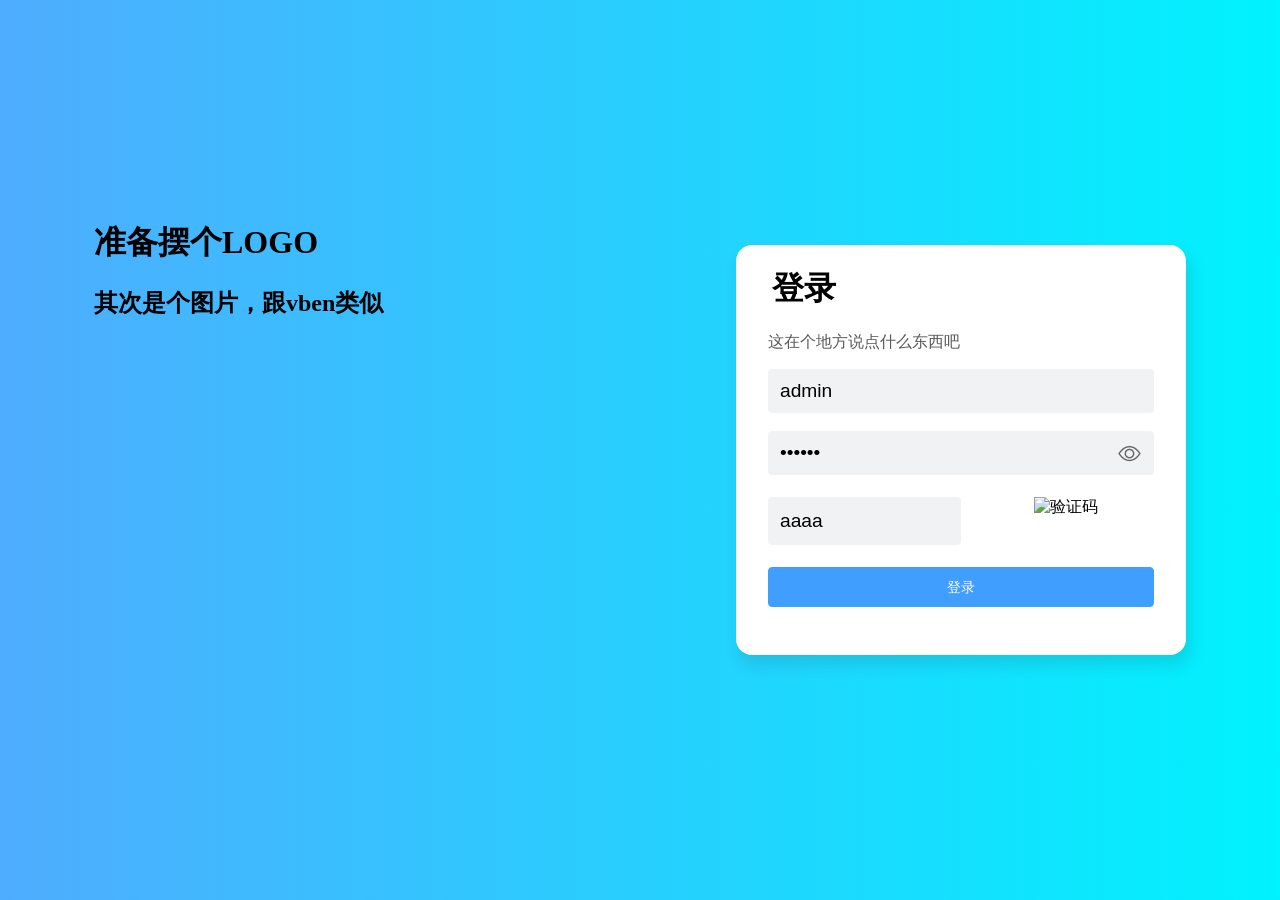
==== commit 8fa04414: "update" ====
--- a/index.html
+++ b/index.html
@@ -6,9 +6,9 @@
     <meta name="viewport" content="width=device-width, initial-scale=1.0" />
     <title>Vite App</title>
     <!-- 为什么index.html放在了项目根目录而不是public下？https://cn.vitejs.dev/guide/#index-html-and-project-root -->
-    <script type="module" crossorigin src="/assets/index.8fd5975f.js"></script>
-    <link rel="modulepreload" href="/assets/vendor.63f5ca4c.js">
-    <link rel="stylesheet" href="/assets/index.98b5f186.css">
+    <script type="module" crossorigin src="/assets/index.eb039821.js"></script>
+    <link rel="modulepreload" href="/assets/vendor.98f7b7d7.js">
+    <link rel="stylesheet" href="/assets/index.dcb763c1.css">
   </head>
   <svg id="svgSpriteStats" xmlns="http://www.w3.org/2000/svg"  style="display: none;">
           <!DOCTYPE svg PUBLIC "-//W3C//DTD SVG 1.1//EN" "http://www.w3.org/Graphics/SVG/1.1/DTD/svg11.dtd"><symbol id="icon-calendar"  t="1620545272516" class="icon" viewBox="0 0 1024 1024" version="1.1" xmlns="http://www.w3.org/2000/svg" p-id="1717" xmlns:xlink="http://www.w3.org/1999/xlink"  ><defs><style type="text/css"></style></defs><path d="M786 318.292V399H241v-80.708c0-8.506 6.794-15.292 15.314-15.292h40.769v46.683c0 9.316 7.605 17.014 17.038 17.014 9.33 0 17.038-7.595 17.038-17.014V303h49.287v46.683c0 9.316 7.606 17.014 17.039 17.014 9.329 0 17.038-7.595 17.038-17.014V303h198.062v46.683c0 9.316 7.606 17.014 17.039 17.014 9.33 0 17.038-7.595 17.038-17.014V303h49.287v46.683c0 9.316 7.605 17.014 17.038 17.014 9.33 0 17.038-7.595 17.038-17.014V303h40.667c8.512 0 15.308 6.786 15.308 15.292z" fill="#FFC10D" p-id="1718"></path><path d="M275 468h476v283H275z" fill="#24E9E6" p-id="1719"></path><path d="M769.724 268.984h-40.76V222.09c0-9.36-7.603-17.09-17.034-17.09-9.327 0-17.035 7.628-17.035 17.09v46.894H645.62V222.09c0.002-9.36-7.603-17.09-17.032-17.09-9.43 0-17.035 7.628-17.035 17.09v46.894H414.448V222.09c0-9.36-7.605-17.09-17.035-17.09-9.429 0-17.034 7.628-17.034 17.09v46.894h-49.276V222.09c0-9.36-7.604-17.09-17.033-17.09-9.43 0-17.034 7.628-17.034 17.09v46.894h-40.76c-27.173 0-49.276 22.176-49.276 49.437v451.142C207 796.824 229.103 819 256.276 819h513.448C796.897 819 819 796.824 819 769.563V318.42c0-27.26-22.103-49.437-49.276-49.437z m15.31 500.579c0 8.544-6.794 15.36-15.312 15.36H256.276c-8.516 0-15.31-6.814-15.31-15.36v-335.99H784.93v335.99h0.102z m0-370.17H240.966V318.42c0-8.544 6.793-15.36 15.31-15.36h40.76v46.894c0 9.358 7.604 17.09 17.035 17.09 9.43 0 17.034-7.628 17.034-17.09v-46.894h49.276v46.894c0 9.358 7.604 17.09 17.035 17.09 9.43 0 17.034-7.628 17.034-17.09v-46.894H612.47v46.894c0 9.358 7.603 17.09 17.034 17.09 9.327 0 17.034-7.628 17.034-17.09v-46.894h49.277v46.894c0 9.358 7.603 17.09 17.034 17.09 9.327 0 17.034-7.628 17.034-17.09v-46.894h40.658c8.516 0 15.31 6.815 15.31 15.36v80.973h-0.818v-0.002z" fill="#194F82" p-id="1720"></path><path d="M299.025 586h33.95c9.322 0 17.025-7.588 17.025-17 0-9.412-7.6-17-17.025-17h-33.95c-9.322 0-17.025 7.588-17.025 17 0 9.412 7.703 17 17.025 17zM299.025 667h33.95c9.322 0 17.025-7.588 17.025-17 0-9.308-7.6-17-17.025-17h-33.95c-9.322 0-17.025 7.588-17.025 17 0.102 9.308 7.703 17 17.025 17zM299.025 748h33.95c9.322 0 17.025-7.588 17.025-17 0-9.308-7.6-17-17.025-17h-33.95c-9.322 0-17.025 7.588-17.025 17 0.102 9.412 7.703 17 17.025 17zM397.025 586h33.95c9.322 0 17.025-7.588 17.025-17 0-9.412-7.6-17-17.025-17h-33.95c-9.322 0-17.025 7.588-17.025 17 0 9.412 7.703 17 17.025 17zM397.025 667h33.95c9.322 0 17.025-7.588 17.025-17 0-9.308-7.6-17-17.025-17h-33.95c-9.322 0-17.025 7.588-17.025 17 0 9.308 7.703 17 17.025 17zM397.025 748h33.95c9.322 0 17.025-7.588 17.025-17 0-9.308-7.6-17-17.025-17h-33.95c-9.322 0-17.025 7.588-17.025 17 0 9.412 7.703 17 17.025 17zM496.025 505h33.95c9.322 0 17.025-7.588 17.025-17 0-9.308-7.6-17-17.025-17h-33.95c-9.322 0-17.025 7.588-17.025 17 0.102 9.31 7.703 17 17.025 17zM496.025 586h33.95c9.322 0 17.025-7.588 17.025-17 0-9.412-7.6-17-17.025-17h-33.95c-9.322 0-17.025 7.588-17.025 17 0 9.412 7.703 17 17.025 17zM496.025 667h33.95c9.322 0 17.025-7.588 17.025-17 0-9.308-7.6-17-17.025-17h-33.95c-9.322 0-17.025 7.588-17.025 17 0.102 9.308 7.703 17 17.025 17zM496.025 748h33.95c9.322 0 17.025-7.588 17.025-17 0-9.308-7.6-17-17.025-17h-33.95c-9.322 0-17.025 7.588-17.025 17 0.102 9.412 7.703 17 17.025 17zM594.025 505h33.95c9.323 0 17.025-7.588 17.025-17 0-9.308-7.6-17-17.025-17h-33.95c-9.322 0-17.025 7.588-17.025 17 0.002 9.31 7.703 17 17.025 17zM594.025 586h33.95c9.323 0 17.025-7.588 17.025-17 0-9.412-7.6-17-17.025-17h-33.95c-9.322 0-17.025 7.588-17.025 17 0 9.412 7.703 17 17.025 17zM594.025 667h33.95c9.323 0 17.025-7.588 17.025-17 0-9.308-7.6-17-17.025-17h-33.95c-9.322 0-17.025 7.588-17.025 17 0.002 9.308 7.703 17 17.025 17zM692.025 505h33.95c9.322 0 17.025-7.588 17.025-17 0-9.308-7.6-17-17.025-17h-33.95c-9.322 0-17.025 7.588-17.025 17 0 9.31 7.702 17 17.025 17zM692.025 586h33.95c9.322 0 17.025-7.588 17.025-17 0-9.412-7.6-17-17.025-17h-33.95c-9.322 0-17.025 7.588-17.025 17 0 9.412 7.702 17 17.025 17zM692.025 667h33.95c9.322 0 17.025-7.588 17.025-17 0-9.308-7.6-17-17.025-17h-33.95c-9.322 0-17.025 7.588-17.025 17 0 9.308 7.702 17 17.025 17z" fill="#194F82" p-id="1721"></path><path d="M299.025 586h33.95c9.322 0 17.025-7.588 17.025-17 0-9.412-7.6-17-17.025-17h-33.95c-9.322 0-17.025 7.588-17.025 17 0 9.412 7.703 17 17.025 17zM299.025 667h33.95c9.322 0 17.025-7.588 17.025-17 0-9.308-7.6-17-17.025-17h-33.95c-9.322 0-17.025 7.588-17.025 17 0.102 9.308 7.703 17 17.025 17zM299.025 748h33.95c9.322 0 17.025-7.588 17.025-17 0-9.308-7.6-17-17.025-17h-33.95c-9.322 0-17.025 7.588-17.025 17 0.102 9.412 7.703 17 17.025 17zM397.025 586h33.95c9.322 0 17.025-7.588 17.025-17 0-9.412-7.6-17-17.025-17h-33.95c-9.322 0-17.025 7.588-17.025 17 0 9.412 7.703 17 17.025 17zM397.025 667h33.95c9.322 0 17.025-7.588 17.025-17 0-9.308-7.6-17-17.025-17h-33.95c-9.322 0-17.025 7.588-17.025 17 0 9.308 7.703 17 17.025 17zM397.025 748h33.95c9.322 0 17.025-7.588 17.025-17 0-9.308-7.6-17-17.025-17h-33.95c-9.322 0-17.025 7.588-17.025 17 0 9.412 7.703 17 17.025 17zM496.025 505h33.95c9.322 0 17.025-7.588 17.025-17 0-9.308-7.6-17-17.025-17h-33.95c-9.322 0-17.025 7.588-17.025 17 0.102 9.31 7.703 17 17.025 17zM496.025 586h33.95c9.322 0 17.025-7.588 17.025-17 0-9.412-7.6-17-17.025-17h-33.95c-9.322 0-17.025 7.588-17.025 17 0 9.412 7.703 17 17.025 17zM496.025 667h33.95c9.322 0 17.025-7.588 17.025-17 0-9.308-7.6-17-17.025-17h-33.95c-9.322 0-17.025 7.588-17.025 17 0.102 9.308 7.703 17 17.025 17zM496.025 748h33.95c9.322 0 17.025-7.588 17.025-17 0-9.308-7.6-17-17.025-17h-33.95c-9.322 0-17.025 7.588-17.025 17 0.102 9.412 7.703 17 17.025 17zM594.025 505h33.95c9.323 0 17.025-7.588 17.025-17 0-9.308-7.6-17-17.025-17h-33.95c-9.322 0-17.025 7.588-17.025 17 0.002 9.31 7.703 17 17.025 17zM594.025 586h33.95c9.323 0 17.025-7.588 17.025-17 0-9.412-7.6-17-17.025-17h-33.95c-9.322 0-17.025 7.588-17.025 17 0 9.412 7.703 17 17.025 17zM594.025 667h33.95c9.323 0 17.025-7.588 17.025-17 0-9.308-7.6-17-17.025-17h-33.95c-9.322 0-17.025 7.588-17.025 17 0.002 9.308 7.703 17 17.025 17zM692.025 505h33.95c9.322 0 17.025-7.588 17.025-17 0-9.308-7.6-17-17.025-17h-33.95c-9.322 0-17.025 7.588-17.025 17 0 9.31 7.702 17 17.025 17zM692.025 586h33.95c9.322 0 17.025-7.588 17.025-17 0-9.412-7.6-17-17.025-17h-33.95c-9.322 0-17.025 7.588-17.025 17 0 9.412 7.702 17 17.025 17zM692.025 667h33.95c9.322 0 17.025-7.588 17.025-17 0-9.308-7.6-17-17.025-17h-33.95c-9.322 0-17.025 7.588-17.025 17 0 9.308 7.702 17 17.025 17z" fill="#194F82" p-id="1722"></path></symbol><!DOCTYPE svg PUBLIC "-//W3C//DTD SVG 1.1//EN" "http://www.w3.org/Graphics/SVG/1.1/DTD/svg11.dtd"><symbol id="icon-github"  t="1611991184299" class="icon" viewBox="0 0 1024 1024" version="1.1" xmlns="http://www.w3.org/2000/svg" p-id="3728" xmlns:xlink="http://www.w3.org/1999/xlink"  ><defs><style type="text/css"></style></defs><path d="M512 12.672c-282.88 0-512 229.248-512 512 0 226.261333 146.688 418.133333 350.08 485.76 25.6 4.821333 34.986667-11.008 34.986667-24.618667 0-12.16-0.426667-44.373333-0.64-87.04-142.421333 30.890667-172.458667-68.693333-172.458667-68.693333C188.672 770.986667 155.008 755.2 155.008 755.2c-46.378667-31.744 3.584-31.104 3.584-31.104 51.413333 3.584 78.421333 52.736 78.421333 52.736 45.653333 78.293333 119.850667 55.68 149.12 42.581333 4.608-33.109333 17.792-55.68 32.426667-68.48-113.706667-12.8-233.216-56.832-233.216-253.013333 0-55.893333 19.84-101.546667 52.693333-137.386667-5.76-12.928-23.04-64.981333 4.48-135.509333 0 0 42.88-13.738667 140.8 52.48 40.96-11.392 84.48-17.024 128-17.28 43.52 0.256 87.04 5.888 128 17.28 97.28-66.218667 140.16-52.48 140.16-52.48 27.52 70.528 10.24 122.581333 5.12 135.509333 32.64 35.84 52.48 81.493333 52.48 137.386667 0 196.693333-119.68 240-233.6 252.586667 17.92 15.36 34.56 46.762667 34.56 94.72 0 68.522667-0.64 123.562667-0.64 140.202666 0 13.44 8.96 29.44 35.2 24.32C877.44 942.592 1024 750.592 1024 524.672c0-282.752-229.248-512-512-512" fill="" p-id="3729"></path></symbol><!DOCTYPE svg PUBLIC "-//W3C//DTD SVG 1.1//EN" "http://www.w3.org/Graphics/SVG/1.1/DTD/svg11.dtd"><symbol id="icon-heart"  t="1620545203768" class="icon" viewBox="0 0 1024 1024" version="1.1" xmlns="http://www.w3.org/2000/svg" p-id="1599" xmlns:xlink="http://www.w3.org/1999/xlink"  ><defs><style type="text/css"></style></defs><path d="M731.0848 143.7696c-125.0816-54.528-270.7456 2.6624-325.2736 127.7952l-3.7376 8.6016-8.6016-3.7376c-125.0816-54.5792-270.6944 2.6112-325.2224 127.744-54.528 125.0816 2.6624 270.7456 127.7952 325.2736l368.0256 160.4096c51.712 22.528 111.872-1.1264 134.4-52.7872l0.0512-0.1024c0-0.0512 0.0512-0.1024 0.0512-0.1536l160.3072-367.7696c54.528-125.1328-2.6624-270.7456-127.7952-325.2736z" fill="#F85F69" p-id="1600"></path><path d="M586.9568 433.8688c72.2432-31.488 156.3136 1.536 187.8016 73.7792l2.1504 4.9664 4.9664-2.1504c72.2432-31.488 156.3136 1.536 187.8016 73.7792 31.488 72.2432-1.536 156.3136-73.7792 187.8016l-212.48 92.6208c-29.8496 13.0048-64.5632-0.6144-77.568-30.464v-0.0512c0-0.0512-0.0512-0.0512-0.0512-0.1024l-92.5696-212.3264c-31.488-72.2944 1.536-156.3648 73.728-187.8528z" fill="#F85F69" p-id="1601"></path><path d="M781.8752 510.4128l-4.9664 2.1504-2.1504-4.9664c-31.488-72.2432-115.5584-105.2672-187.8016-73.7792s-105.2672 115.5584-73.7792 187.8016l92.5696 212.3264c0 0.0512 0.0512 0.0512 0.0512 0.1024v0.0512c12.3904 28.3648 44.3904 42.0864 73.1648 32.1536a101.4784 101.4784 0 0 0 19.4048-29.2352l0.0512-0.1024c0-0.0512 0.0512-0.1024 0.0512-0.1536l147.4048-338.0736c-21.248-1.024-43.1104 2.6624-64 11.7248z" fill="#F33B3D" p-id="1602"></path></symbol><!DOCTYPE svg PUBLIC "-//W3C//DTD SVG 1.1//EN" "http://www.w3.org/Graphics/SVG/1.1/DTD/svg11.dtd"><symbol id="icon-QQ"  class="icon"   viewBox="0 0 1024 1024" version="1.1" xmlns="http://www.w3.org/2000/svg"><path fill="#1296db" d="M666.122449 909.061224c-10.44898 0-21.420408-1.044898-31.869388-2.612244-39.183673-4.702041-74.710204-23.510204-100.832653-53.289796-13.583673 5.22449-28.212245 5.22449-41.795918 0-21.420408 28.212245-61.64898 48.065306-108.669388 53.289796-66.35102 7.314286-138.44898-11.493878-144.718367-55.379592-5.22449-34.481633 37.093878-61.126531 81.502041-75.755102-25.6-28.212245-43.363265-63.738776-51.2-101.355102l-0.522449 0.522449c-25.077551 31.346939-41.795918 50.155102-61.126531 50.155102-2.089796 0-4.179592-0.522449-6.269388-1.044898-7.314286-2.612245-13.061224-8.881633-17.240816-18.808164-16.195918-34.481633-9.404082-100.310204 15.15102-150.465306 0 0 0-0.522449 0.522449-0.522449 12.538776-22.465306 27.689796-43.363265 45.453061-62.171428-6.269388-11.493878-10.44898-24.032653-12.016326-37.093878v-3.134694c0.522449-19.330612 10.44898-37.093878 26.644898-47.542857-10.971429-73.142857 9.926531-147.330612 58.514286-203.232653 49.110204-56.946939 120.163265-88.816327 194.873469-86.204081h4.702041c65.306122 0 129.567347 26.122449 177.110204 72.097959 49.110204 47.542857 76.8 112.326531 77.844898 180.767347v7.314285c0.522449 9.926531 0 19.330612-1.044898 29.257143 14.106122 8.881633 21.420408 20.37551 21.420408 48.065306 0 13.583673-1.044898 27.689796-9.926531 36.04898 13.061224 17.763265 28.734694 42.840816 41.27347 62.693877l2.612245 4.179592c20.37551 32.391837 23.510204 74.187755 22.987755 96.130613 0 17.240816-2.089796 58.514286-18.285714 70.530612-3.657143 2.612245-7.314286 3.657143-12.016327 3.657143h-4.179592c-26.122449 0-41.273469-23.510204-57.991837-48.587755l-1.567347-2.089796c-8.881633 36.571429-26.122449 71.053061-50.677551 99.265306 27.167347 9.404082 83.069388 31.346939 75.755103 73.142857-5.746939 35.526531-55.902041 62.171429-114.416327 62.171428z m-388.702041-63.738775z m250.253061-11.493878z m276.375511-140.016326z m-47.020409-235.102041z"  /></symbol><!DOCTYPE svg PUBLIC "-//W3C//DTD SVG 1.1//EN" "http://www.w3.org/Graphics/SVG/1.1/DTD/svg11.dtd"><symbol id="icon-rank"  t="1620545367885" class="icon" viewBox="0 0 1024 1024" version="1.1" xmlns="http://www.w3.org/2000/svg" p-id="2670" xmlns:xlink="http://www.w3.org/1999/xlink"  ><defs><style type="text/css"></style></defs><path d="M544 661.333333a32 32 0 0 1-64 0V362.666667a32 32 0 0 1 64 0v298.666666z m160 0a32 32 0 0 1-64 0V490.666667a32 32 0 0 1 64 0v170.666666z m-320 0a32 32 0 0 1-64 0V448a32 32 0 0 1 64 0v213.333333zM202.666667 138.666667h618.666666c64.8 0 117.333333 52.533333 117.333334 117.333333v512c0 64.8-52.533333 117.333333-117.333334 117.333333H202.666667c-64.8 0-117.333333-52.533333-117.333334-117.333333V256c0-64.8 52.533333-117.333333 117.333334-117.333333z m0 64a53.333333 53.333333 0 0 0-53.333334 53.333333v512a53.333333 53.333333 0 0 0 53.333334 53.333333h618.666666a53.333333 53.333333 0 0 0 53.333334-53.333333V256a53.333333 53.333333 0 0 0-53.333334-53.333333H202.666667z" p-id="2671"></path></symbol><!DOCTYPE svg PUBLIC "-//W3C//DTD SVG 1.1//EN" "http://www.w3.org/Graphics/SVG/1.1/DTD/svg11.dtd"><symbol id="icon-wechat"  class="icon"   viewBox="0 0 1309 1024" version="1.1" xmlns="http://www.w3.org/2000/svg"><path fill="#1afa29" d="M1147.26896 912.681417l34.90165 111.318583-127.165111-66.823891a604.787313 604.787313 0 0 1-139.082747 22.263717c-220.607239 0-394.296969-144.615936-394.296969-322.758409s173.526026-322.889372 394.296969-322.889372C1124.219465 333.661082 1309.630388 478.669907 1309.630388 656.550454c0 100.284947-69.344929 189.143369-162.361428 256.130963zM788.070086 511.869037a49.11114 49.11114 0 0 0-46.360916 44.494692 48.783732 48.783732 0 0 0 46.360916 44.494693 52.090549 52.090549 0 0 0 57.983885-44.494693 52.385216 52.385216 0 0 0-57.983885-44.494692z m254.985036 0a48.881954 48.881954 0 0 0-46.09899 44.494692 48.620028 48.620028 0 0 0 46.09899 44.494693 52.385216 52.385216 0 0 0 57.983886-44.494693 52.58166 52.58166 0 0 0-57.951145-44.494692z m-550.568615 150.018161a318.567592 318.567592 0 0 0 14.307712 93.212943c-14.307712 1.080445-28.746387 1.768001-43.283284 1.768001a827.293516 827.293516 0 0 1-162.394168-22.296458l-162.001279 77.955749 46.328175-133.811485C69.410411 600.858422 0 500.507993 0 378.38496 0 166.683208 208.689602 0 463.510935 0c227.908428 0 427.594322 133.18941 467.701752 312.379588a427.463358 427.463358 0 0 0-44.625655-2.619261c-220.24709 0-394.100524 157.74498-394.100525 352.126871zM312.90344 189.143369a64.270111 64.270111 0 0 0-69.803299 55.659291 64.532037 64.532037 0 0 0 69.803299 55.659292 53.694846 53.694846 0 0 0 57.852923-55.659292 53.465661 53.465661 0 0 0-57.852923-55.659291z m324.428188 0a64.040926 64.040926 0 0 0-69.574114 55.659291 64.302852 64.302852 0 0 0 69.574114 55.659292 53.694846 53.694846 0 0 0 57.951145-55.659292 53.465661 53.465661 0 0 0-57.951145-55.659291z" /></symbol><!DOCTYPE svg PUBLIC "-//W3C//DTD SVG 1.1//EN" "http://www.w3.org/Graphics/SVG/1.1/DTD/svg11.dtd"><symbol id="icon-笑哭"  t="1621065996086" class="icon" viewBox="0 0 1024 1024" version="1.1" xmlns="http://www.w3.org/2000/svg" p-id="1839" xmlns:xlink="http://www.w3.org/1999/xlink"  ><defs><style type="text/css"></style></defs><path d="M513.201002 512.003m-491.986961 0a491.986961 491.986961 0 1 0 983.973922 0 491.986961 491.986961 0 1 0-983.973922 0Z" fill="#FDDF6D" p-id="1840"></path><path d="M618.625208 931.355819c-271.716531 0-491.984961-220.26843-491.984961-491.984961 0-145.168284 62.886123-275.632538 162.888318-365.684714C130.252254 155.124303 21.212041 320.826627 21.212041 511.999c0 271.716531 220.26843 491.984961 491.984961 491.984961 126.548247 0 241.924473-47.794093 329.096643-126.298247-67.104131 34.312067-143.12228 53.670105-223.668437 53.670105z" fill="#FCC56B" p-id="1841"></path><path d="M834.117629 460.7269a20.000039 20.000039 0 0 1-17.504034-10.28002c-12.842025-23.052045-37.188073-37.372073-63.542124-37.372073-25.70205 0-50.378098 14.530028-64.404126 37.924074-5.684011 9.478019-17.978035 12.556025-27.458054 6.874013-9.482019-5.684011-12.558025-17.976035-6.874013-27.458053 21.216041-35.388069 59.048115-57.370112 98.736193-57.370112 40.86408 0 78.612154 22.192043 98.512192 57.922113 5.380011 9.656019 1.910004 21.846043-7.744015 27.222053a19.860039 19.860039 0 0 1-9.722019 2.538005zM492.660962 460.7269a20.000039 20.000039 0 0 1-17.504034-10.28002c-12.842025-23.052045-37.188073-37.372073-63.542124-37.372073-25.69805 0-50.378098 14.530028-64.404126 37.924074-5.682011 9.478019-17.974035 12.556025-27.458053 6.874013-9.478019-5.684011-12.558025-17.978035-6.872014-27.458053 21.216041-35.388069 59.048115-57.370112 98.736193-57.370112 40.86408 0 78.612154 22.192043 98.512192 57.922113 5.380011 9.656019 1.910004 21.846043-7.744015 27.222053a19.878039 19.878039 0 0 1-9.724019 2.538005zM587.091147 875.41371c-141.962277 0-257.044502-115.082225-257.044502-257.044502h514.087004c0 141.960277-115.082225 257.044502-257.042502 257.044502z" fill="#7F184C" p-id="1842"></path><path d="M392.764767 618.369208v40.122078c0 16.920033 13.714027 30.63406 30.63406 30.63406h327.386639c16.916033 0 30.63406-13.714027 30.63406-30.63406v-40.122078H392.764767z" fill="#F2F2F2" p-id="1843"></path><path d="M592.483157 768.771502c-69.480136-32.280063-146.588286-27.590054-209.108408 5.890011 46.984092 61.23412 120.864236 100.748197 204.014398 100.748197 36.640072 0 71.46214-7.718015 103.006201-21.534042-23.142045-35.80607-56.32611-65.782128-97.912191-85.104166z" fill="#FC4C59" p-id="1844"></path><path d="M302.23859 671.087311c-30.032059 32.846064-81.004158 35.130069-113.852222 5.09801s-35.130069-81.004158-5.09801-113.852223c30.032059-32.846064 167.822328-64.126125 167.822328-64.126125s-18.838037 140.032274-48.872096 172.880338zM855.335671 653.129276c30.032059 32.846064 81.004158 35.130069 113.852222 5.09801s35.130069-81.004158 5.09801-113.852223c-30.032059-32.846064-167.822328-64.126125-167.822328-64.126125s18.842037 140.036274 48.872096 172.880338z" fill="#3FA9F5" p-id="1845"></path><path d="M753.071471 373.052729c-39.688078 0-77.520151 21.982043-98.736193 57.370112-5.684011 9.482019-2.608005 21.774043 6.874013 27.458053 9.478019 5.682011 21.774043 2.608005 27.458054-6.874013 14.024027-23.394046 38.702076-37.924074 64.404126-37.924074 26.352051 0 50.702099 14.320028 63.542124 37.372073a20.000039 20.000039 0 0 0 27.226053 7.748015c9.658019-5.380011 13.124026-17.568034 7.744015-27.222053-19.900039-35.73607-57.648113-57.928113-98.512192-57.928113zM411.614804 373.052729c-39.686078 0-77.518151 21.982043-98.736193 57.370112-5.684011 9.478019-2.608005 21.774043 6.872014 27.458053 9.484019 5.682011 21.776043 2.608005 27.458053-6.874013 14.026027-23.394046 38.706076-37.924074 64.404126-37.924074 26.352051 0 50.702099 14.320028 63.542124 37.372073a20.000039 20.000039 0 0 0 27.226053 7.748015c9.658019-5.380011 13.124026-17.568034 7.744015-27.222053-19.898039-35.73607-57.644113-57.928113-98.510192-57.928113z" fill="" p-id="1846"></path><path d="M989.055932 530.873037c-32.608064-35.66607-154.132301-64.684126-178.162348-70.140137a20.016039 20.016039 0 0 0-24.266048 22.184043c2.042004 15.16603 9.778019 68.578134 23.152046 115.436226H352.584689c10.44202-41.766082 16.580032-84.226165 18.362036-97.476191a20.016039 20.016039 0 0 0-24.266048-22.184043c-24.030047 5.454011-145.554284 34.474067-178.162348 70.136137-37.430073 40.93608-34.574068 104.696204 6.364013 142.126278 18.694037 17.092033 42.604083 26.358051 67.772132 26.358051 1.532003 0 3.068006-0.034 4.608009-0.104 26.844052-1.200002 51.614101-12.786025 69.744136-32.618064 0.272001-0.296001 0.534001-0.652001 0.804002-0.958002 29.422057 121.380237 138.980271 211.794414 269.274526 211.794414 130.536255 0 241.356471-91.054178 269.912527-214.338419 17.220034 12.094024 37.508073 18.218036 57.850113 18.218036 11.548023 0 23.104045-1.996004 34.132066-5.962012-30.358059 72.630142-78.866154 137.476269-140.898275 187.182366-84.456165 67.674132-186.428364 103.444202-294.888576 103.444202-260.246508 0-471.970922-211.726414-471.970921-471.970922S252.950494 40.030078 513.197002 40.030078c214.730419 0 402.530786 144.914283 456.696892 352.404688 2.792005 10.698021 13.724027 17.106033 24.420048 14.310028 10.696021-2.792005 17.104033-13.728027 14.310028-24.420047C949.857855 157.216307 746.133457 0 513.197002 0c-282.320551 0-512.001 229.680449-512.001 511.999s229.680449 511.999 511.999 511.999c115.976227 0 229.592448-39.858078 319.916625-112.234219 88.950174-71.270139 152.292297-171.266335 178.362349-281.56055a19.986039 19.986039 0 0 0 0.502001-5.622011c8.454017-31.996062 1.024002-67.522132-22.920045-93.708183z m-743.581453 146.346286c-16.140032 0.734001-31.636062-4.89201-43.578085-15.808031-24.650048-22.536044-26.368052-60.924119-3.832007-85.574167 14.874029-16.268032 76.84015-37.304073 128.718251-51.0161-9.022018 52.892103-24.436048 116.488228-39.312077 132.762259-10.920021 11.940023-25.83405 18.914037-41.996082 19.636039z m341.612668 178.178348c-123.958242 0-225.998441-95.648187-236.192462-217.014424h472.388923c-10.20202 122.118239-112.928221 217.014424-236.196461 217.014424z m325.012634-196.132383c-16.164032-0.724001-31.076061-7.698015-41.994082-19.638039-2.584005-2.826006-5.18201-7.106014-7.760015-12.482024a19.606038 19.606038 0 0 0-1.264002-2.724005 176.690345 176.690345 0 0 1-4.77401-11.888024c-0.13-0.432001-0.294001-0.854002-0.454-1.272002-9.856019-27.620054-18.934037-68.472134-25.060049-104.400204 51.868101 13.706027 113.824222 34.734068 128.718251 51.0241 22.536044 24.648048 20.818041 63.038123-3.832007 85.574167-11.938023 10.916021-27.408054 16.534032-43.580086 15.806031z" fill="" p-id="1847"></path><path d="M1002.787959 452.064883m-20.01404 0a20.014039 20.014039 0 1 0 40.028079 0 20.014039 20.014039 0 1 0-40.028079 0Z" fill="" p-id="1848"></path></symbol><!DOCTYPE svg PUBLIC "-//W3C//DTD SVG 1.1//EN" "http://www.w3.org/Graphics/SVG/1.1/DTD/svg11.dtd"><symbol id="icon-酷"  t="1621066034469" class="icon" viewBox="0 0 1024 1024" version="1.1" xmlns="http://www.w3.org/2000/svg" p-id="1997" xmlns:xlink="http://www.w3.org/1999/xlink"  ><defs><style type="text/css"></style></defs><path d="M496.212907 512.013m-476.816793 0a476.816794 476.816794 0 1 0 953.633587 0 476.816794 476.816794 0 1 0-953.633587 0Z" fill="#FFDB6C" p-id="1998"></path><path d="M598.391506 918.423381c-263.337543 0-476.812794-213.475251-476.812794-476.812793 0-140.690824 60.946357-267.131565 157.864925-354.408077C125.074733 166.130973 19.398114 326.723914 19.398114 512.001c0 263.337543 213.475251 476.812794 476.812793 476.812794 122.646719 0 234.463374-46.320271 318.949869-122.402717-65.034381 33.252195-138.710813 52.012305-216.76927 52.012304z" fill="#FFB04C" p-id="1999"></path><path d="M291.305707 518.83704c-35.410207 0-64.118376 28.706168-64.118376 64.114376h128.232752c0.002-35.410207-28.704168-64.114376-64.114376-64.114376zM850.564984 518.83704c-35.410207 0-64.118376 28.706168-64.118376 64.114376h128.232751c0.002-35.410207-28.704168-64.114376-64.114375-64.114376z" fill="#F9A880" p-id="2000"></path><path d="M221.759299 253.947488c124.500729-28.574167 225.28732-18.74011 336.929975 7.278043 16.554097 3.856023 34.044199 8.158048 52.512307 8.722051 30.76018 0.942006 65.338383-6.714039 95.150558-14.204084 117.70069-29.566173 209.645228-14.188083 298.247747 4.744028l-6.546038 52.360307c-13.832081 0.306002-18.182107 6.75604-22.13413 19.346113-20.680121 65.890386-3.068018 179.26105-155.954914 165.930973-100.580589-8.770051-129.384758-36.328213-177.321039-157.492923-4.078024-10.30606-6.730039-27.33816-30.022175-26.708157-13.152077 0.354002-24.914146 2.680016-29.01617 25.53015-7.646045 42.576249-65.786385 158.256927-183.831078 158.130927-104.264611-0.112001-144.038844-54.232318-148.786871-173.485017-0.590003-14.806087-13.492079-17.618103-21.234125-17.792104l-7.994047-52.360307z" fill="#56586F" p-id="2001"></path><path d="M402.564359 237.467391l-72.812427 248.311455c19.162112 7.884046 42.292248 11.776069 70.02841 11.80407 0.488003 0 0.970006-0.018 1.458009-0.020001l74.080434-252.63548c-24.226142-3.664021-48.352283-6.228036-72.754426-7.460044zM855.357012 239.479403c-24.232142-0.776005-49.386289 0-75.804444 2.950017l-65.002381 221.675299c17.776104 14.928087 38.762227 23.598138 66.468389 28.89417l74.338436-253.519486z" fill="#737891" p-id="2002"></path><path d="M634.521718 781.222577a141.978832 141.978832 0 0 1-90.022528-32.168188c-8.284049-6.79204-9.492056-19.014111-2.700015-27.29816 6.79204-8.286049 19.014111-9.492056 27.30216-2.700016 28.894169 23.696139 68.408401 29.900175 103.132604 16.208095 33.832198-13.348078 58.756344-45.202265 65.044381-83.130487 1.75601-10.568062 11.740069-17.716104 22.310131-15.962093 10.570062 1.75401 17.716104 11.742069 15.966093 22.31013-8.51005 51.300301-42.64425 94.550554-89.084522 112.870662a141.556829 141.556829 0 0 1-51.948304 9.870057z" fill="#7F184C" p-id="2003"></path><path d="M1008.65791 241.517415c-92.634543-19.794116-185.821089-35.036205-307.027799-4.586027-30.188177 7.584044-62.004363 14.484085-89.834526 13.63008-15.548091-0.476003-31.048182-4.096024-46.04027-7.602044l-2.664016-0.624004c-97.26657-22.670133-206.46521-39.24223-345.670025-7.294043a19.398114 19.398114 0 0 0-14.836087 21.834128l8.000047 52.360307a19.396114 19.396114 0 0 0 18.74011 16.462096c0.950006 0.02 1.72801 0.116001 2.326013 0.230002 2.750016 66.008387 15.940093 111.136651 41.476243 141.962832 27.31416 32.968193 68.734403 49.026287 126.628742 49.086287h0.218002c71.188417 0 119.584701-37.840222 147.656865-69.602408 31.476184-35.618209 50.340295-78.148458 55.070322-104.494612 1.238007-6.89604 2.958017-8.60405 2.964018-8.61005 0.282002-0.184001 1.66001-0.800005 7.490044-0.956006 6.008035-0.160001 6.262037-0.170001 9.702057 9.650057 0.592003 1.68601 1.164007 3.302019 1.75801 4.806028 23.394137 59.130346 43.932257 101.200593 73.998433 128.190751 31.796186 28.546167 70.836415 37.230218 119.674702 41.488243 8.802052 0.768005 17.228101 1.154007 25.284148 1.154007 48.494284 0 83.57249-13.950082 106.786626-42.336248 0.592003-0.724004 1.128007-1.476009 1.696009-2.212013 1.038006 12.604074 1.570009 25.266148 1.57001 37.946222 0 252.221478-205.195202 457.41668-457.412681 457.41668S38.794227 764.218478 38.794227 512.001 243.99143 54.58432 496.210907 54.58432c101.058592 0 196.841153 32.288189 276.995624 93.376547 8.52005 6.496038 20.694121 4.850028 27.184159-3.668022a19.394114 19.394114 0 0 0-3.670022-27.184159C709.754159 50.824298 605.83755 15.790093 496.210907 15.790093 222.597304 15.790093 0 238.387397 0 512.001s222.597304 496.210907 496.210907 496.210907c273.609603 0 496.208907-222.597304 496.208908-496.210907 0-36.180212-3.954023-72.238423-11.674068-107.278629 1.914011-8.988053 3.49402-17.912105 5.012029-26.536155 2.584015-14.682086 5.022029-28.550167 8.674051-40.186236 0.986006-3.140018 1.69201-4.790028 2.116012-5.622032 0.440003-0.06 1.074006-0.118001 1.938012-0.138001a19.396114 19.396114 0 0 0 18.81811-16.9841l6.546038-52.360307a19.394114 19.394114 0 0 0-15.192089-21.378125z m-28.152165 55.360325c-15.970094 6.82004-20.744122 22.038129-23.088135 29.508172-4.410026 14.042082-7.060041 29.116171-9.870058 45.080265-1.68801 9.596056-3.34402 18.988111-5.314031 27.986164a19.590115 19.590115 0 0 0-0.450003 1.988011c-10.990064 48.634285-32.128188 85.046498-120.130704 77.362453-91.152534-7.948047-115.222675-29.676174-160.968943-145.302851-0.414002-1.048006-0.806005-2.180013-1.218007-3.35802-3.760022-10.738063-12.476073-35.632209-45.534267-35.632208-0.600004 0-1.212007 0.008-1.82801 0.026-11.030065 0.298002-40.330236 1.086006-47.586279 41.490243-6.546038 36.456214-59.75035 142.162833-164.550964 142.162833h-0.168001c-89.854526-0.098001-124.932732-42.070247-129.424759-154.858907-0.620004-15.654092-9.540056-27.718162-23.460137-33.196195l-3.220019-21.076123c123.262722-24.950146 222.041301-9.574056 310.59782 11.062064l2.640015 0.616004c16.058094 3.756022 34.260201 8.010047 53.682315 8.60405 32.596191 0.994006 67.568396-6.514038 100.474589-14.780086 105.680619-26.548156 189.733112-15.626092 272.059594 1.250007l-2.642016 21.068124z" fill="" p-id="2004"></path><path d="M634.521718 781.222577c17.514103 0 35.140206-3.244019 51.946304-9.874057 46.440272-18.318107 80.574472-61.570361 89.084522-112.870662 1.75001-10.568062-5.396032-20.55612-15.966093-22.31013-10.570062-1.75401-20.55412 5.396032-22.310131 15.962093-6.290037 37.928222-31.212183 69.782409-65.044381 83.130487-34.724203 13.69208-74.238435 7.488044-103.132604-16.208095-8.286049-6.79204-20.51012-5.584033-27.30216 2.700016s-5.584033 20.50612 2.700015 27.29816a141.976832 141.976832 0 0 0 90.024528 32.172188z" fill="" p-id="2005"></path><path d="M834.55689 174.781024m-19.398114 0a19.398114 19.398114 0 1 0 38.796228 0 19.398114 19.398114 0 1 0-38.796228 0Z" fill="" p-id="2006"></path></symbol>
--- a/assets/index.dcb763c1.css
+++ b/assets/index.dcb763c1.css
@@ -0,0 +1 @@
+@charset "UTF-8";.admin-login[data-v-56b580d8]{position:relative;height:100vh;padding:0 1rem;overflow:hidden;background-image:linear-gradient(to right,#4facfe 0%,#00f2fe 100%)}.login-container[data-v-56b580d8]{position:relative;display:flex;align-items:center;justify-content:space-around;height:100%}.login-left[data-v-56b580d8]{width:25%;min-width:300px;max-width:500px;height:500px;background-size:100%}.login-right[data-v-56b580d8]{display:flex;justify-content:flex-end;width:50%;height:500px}.login-form[data-v-56b580d8]{align-self:center;width:450px;padding:0 2rem 3rem;background:white;border-radius:1rem;box-shadow:4px 10px 16px #24252621}.password-see[data-v-56b580d8]{position:absolute;top:12px;right:14px;font-size:1.4rem;color:#666;cursor:pointer}.password-see.slash[data-v-56b580d8]:after{position:absolute;right:10px;width:2px;height:22px;content:"";background-color:#666;transform:rotate(45deg)}.login-input[data-v-56b580d8]{position:relative;width:100%;height:44px;padding:12px;font-size:1.2rem;background-color:#f1f2f3;border:none;border-radius:4px;outline:none;caret-color:var(--primary-color, #02bf6f)}.login-input[data-v-56b580d8]::placeholder{text-align:center;transition:.25s}.login-input[data-v-56b580d8]:focus::placeholder{opacity:0}@media screen and (max-width: 768px){.login-left[data-v-56b580d8]{display:none}.login-right[data-v-56b580d8]{align-self:flex-start;justify-content:center;width:100%}.login-form[data-v-56b580d8]{padding-right:1rem;padding-left:1rem}}:root{--el-color-white:#ffffff;--el-color-black:#000000;--el-color-primary:#409eff;--el-color-primary-light-1:#53a8ff;--el-color-primary-light-2:#66b1ff;--el-color-primary-light-3:#79bbff;--el-color-primary-light-4:#8cc5ff;--el-color-primary-light-5:#a0cfff;--el-color-primary-light-6:#b3d8ff;--el-color-primary-light-7:#c6e2ff;--el-color-primary-light-8:#d9ecff;--el-color-primary-light-9:#ecf5ff;--el-color-success:#67c23a;--el-color-success-light:#e1f3d8;--el-color-success-lighter:#f0f9eb;--el-color-warning:#e6a23c;--el-color-warning-light:#faecd8;--el-color-warning-lighter:#fdf6ec;--el-color-danger:#f56c6c;--el-color-danger-light:#fde2e2;--el-color-danger-lighter:#fef0f0;--el-color-error:#f56c6c;--el-color-error-light:#fde2e2;--el-color-error-lighter:#fef0f0;--el-color-info:#909399;--el-color-info-light:#e9e9eb;--el-color-info-lighter:#f4f4f5;--el-text-color-primary:#303133;--el-text-color-regular:#606266;--el-text-color-secondary:#909399;--el-text-color-placeholder:#c0c4cc;--el-border-color-base:#dcdfe6;--el-border-color-light:#e4e7ed;--el-border-color-lighter:#ebeef5;--el-border-color-extra-light:#f2f6fc;--el-background-color-base:#f5f7fa;--el-border-width-base:1px;--el-border-style-base:solid;--el-border-color-hover:var(--el-text-color-placeholder);--el-border-base:var(--el-border-width-base) var(--el-border-style-base) var(--el-border-color-base);--el-border-radius-base:4px;--el-border-radius-small:2px;--el-border-radius-round:20px;--el-border-radius-circle:100%;--el-box-shadow-base:0 2px 4px rgba(0, 0, 0, .12),0 0 6px rgba(0, 0, 0, .04);--el-box-shadow-light:0 2px 12px 0 rgba(0, 0, 0, .1);--el-svg-monochrome-grey:#dcdde0;--el-fill-base:var(--el-color-white);--el-font-size-extra-large:20px;--el-font-size-large:18px;--el-font-size-medium:16px;--el-font-size-base:14px;--el-font-size-small:13px;--el-font-size-extra-small:12px;--el-font-weight-primary:500;--el-font-line-height-primary:24px;--el-font-color-disabled-base:#bbb;--el-index-normal:1;--el-index-top:1000;--el-index-popper:2000;--el-disabled-fill-base:var(--el-background-color-base);--el-disabled-color-base:var(--el-text-color-placeholder);--el-disabled-border-base:var(--el-border-color-light);--el-transition-duration:.3s;--el-transition-duration-fast:.2s;--el-transition-function-ease-in-out-bezier:cubic-bezier(.645, .045, .355, 1);--el-transition-function-fast-bezier:cubic-bezier(.23, 1, .32, 1);--el-transition-all:all var(--el-transition-duration) var(--el-transition-function-ease-in-out-bezier);--el-transition-fade:opacity var(--el-transition-duration) var(--el-transition-function-fast-bezier);--el-transition-md-fade:transform var(--el-transition-duration) var(--el-transition-function-fast-bezier),opacity var(--el-transition-duration) var(--el-transition-function-fast-bezier);--el-transition-fade-linear:opacity var(--el-transition-duration-fast) linear;--el-transition-border:border-color var(--el-transition-duration-fast) var(--el-transition-function-ease-in-out-bezier);--el-transition-color:color var(--el-transition-duration-fast) var(--el-transition-function-ease-in-out-bezier)}.fade-in-linear-enter-active,.fade-in-linear-leave-active{transition:var(--el-transition-fade-linear)}.fade-in-linear-enter-from,.fade-in-linear-leave-to{opacity:0}.el-fade-in-linear-enter-active,.el-fade-in-linear-leave-active{transition:var(--el-transition-fade-linear)}.el-fade-in-linear-enter-from,.el-fade-in-linear-leave-to{opacity:0}.el-fade-in-enter-active,.el-fade-in-leave-active{transition:all var(--el-transition-duration) cubic-bezier(.55,0,.1,1)}.el-fade-in-enter-from,.el-fade-in-leave-active{opacity:0}.el-zoom-in-center-enter-active,.el-zoom-in-center-leave-active{transition:all var(--el-transition-duration) cubic-bezier(.55,0,.1,1)}.el-zoom-in-center-enter-from,.el-zoom-in-center-leave-active{opacity:0;transform:scaleX(0)}.el-zoom-in-top-enter-active,.el-zoom-in-top-leave-active{opacity:1;transform:scaleY(1);transition:var(--el-transition-md-fade);transform-origin:center top}.el-zoom-in-top-enter-active[data-popper-placement^=top],.el-zoom-in-top-leave-active[data-popper-placement^=top]{transform-origin:center bottom}.el-zoom-in-top-enter-from,.el-zoom-in-top-leave-active{opacity:0;transform:scaleY(0)}.el-zoom-in-bottom-enter-active,.el-zoom-in-bottom-leave-active{opacity:1;transform:scaleY(1);transition:var(--el-transition-md-fade);transform-origin:center bottom}.el-zoom-in-bottom-enter-from,.el-zoom-in-bottom-leave-active{opacity:0;transform:scaleY(0)}.el-zoom-in-left-enter-active,.el-zoom-in-left-leave-active{opacity:1;transform:scale(1);transition:var(--el-transition-md-fade);transform-origin:top left}.el-zoom-in-left-enter-from,.el-zoom-in-left-leave-active{opacity:0;transform:scale(.45)}.collapse-transition{transition:var(--el-transition-duration) height ease-in-out,var(--el-transition-duration) padding-top ease-in-out,var(--el-transition-duration) padding-bottom ease-in-out}.horizontal-collapse-transition{transition:var(--el-transition-duration) width ease-in-out,var(--el-transition-duration) padding-left ease-in-out,var(--el-transition-duration) padding-right ease-in-out}.el-list-enter-active,.el-list-leave-active{transition:all 1s}.el-list-enter-from,.el-list-leave-active{opacity:0;transform:translateY(-30px)}.el-opacity-transition{transition:opacity var(--el-transition-duration) cubic-bezier(.55,0,.1,1)}@font-face{font-family:element-icons;src:url(/assets/element-icons.9c88a535.woff) format("woff"),url(/assets/element-icons.de5eb258.ttf) format("truetype");font-weight:400;font-display:auto;font-style:normal}[class*=" el-icon-"],[class^=el-icon-]{font-family:element-icons!important;speak:none;font-style:normal;font-weight:400;font-variant:normal;text-transform:none;line-height:1;vertical-align:baseline;display:inline-block;-webkit-font-smoothing:antialiased;-moz-osx-font-smoothing:grayscale}.el-icon-ice-cream-round:before{content:"\e6a0"}.el-icon-ice-cream-square:before{content:"\e6a3"}.el-icon-lollipop:before{content:"\e6a4"}.el-icon-potato-strips:before{content:"\e6a5"}.el-icon-milk-tea:before{content:"\e6a6"}.el-icon-ice-drink:before{content:"\e6a7"}.el-icon-ice-tea:before{content:"\e6a9"}.el-icon-coffee:before{content:"\e6aa"}.el-icon-orange:before{content:"\e6ab"}.el-icon-pear:before{content:"\e6ac"}.el-icon-apple:before{content:"\e6ad"}.el-icon-cherry:before{content:"\e6ae"}.el-icon-watermelon:before{content:"\e6af"}.el-icon-grape:before{content:"\e6b0"}.el-icon-refrigerator:before{content:"\e6b1"}.el-icon-goblet-square-full:before{content:"\e6b2"}.el-icon-goblet-square:before{content:"\e6b3"}.el-icon-goblet-full:before{content:"\e6b4"}.el-icon-goblet:before{content:"\e6b5"}.el-icon-cold-drink:before{content:"\e6b6"}.el-icon-coffee-cup:before{content:"\e6b8"}.el-icon-water-cup:before{content:"\e6b9"}.el-icon-hot-water:before{content:"\e6ba"}.el-icon-ice-cream:before{content:"\e6bb"}.el-icon-dessert:before{content:"\e6bc"}.el-icon-sugar:before{content:"\e6bd"}.el-icon-tableware:before{content:"\e6be"}.el-icon-burger:before{content:"\e6bf"}.el-icon-knife-fork:before{content:"\e6c1"}.el-icon-fork-spoon:before{content:"\e6c2"}.el-icon-chicken:before{content:"\e6c3"}.el-icon-food:before{content:"\e6c4"}.el-icon-dish-1:before{content:"\e6c5"}.el-icon-dish:before{content:"\e6c6"}.el-icon-moon-night:before{content:"\e6ee"}.el-icon-moon:before{content:"\e6f0"}.el-icon-cloudy-and-sunny:before{content:"\e6f1"}.el-icon-partly-cloudy:before{content:"\e6f2"}.el-icon-cloudy:before{content:"\e6f3"}.el-icon-sunny:before{content:"\e6f6"}.el-icon-sunset:before{content:"\e6f7"}.el-icon-sunrise-1:before{content:"\e6f8"}.el-icon-sunrise:before{content:"\e6f9"}.el-icon-heavy-rain:before{content:"\e6fa"}.el-icon-lightning:before{content:"\e6fb"}.el-icon-light-rain:before{content:"\e6fc"}.el-icon-wind-power:before{content:"\e6fd"}.el-icon-baseball:before{content:"\e712"}.el-icon-soccer:before{content:"\e713"}.el-icon-football:before{content:"\e715"}.el-icon-basketball:before{content:"\e716"}.el-icon-ship:before{content:"\e73f"}.el-icon-truck:before{content:"\e740"}.el-icon-bicycle:before{content:"\e741"}.el-icon-mobile-phone:before{content:"\e6d3"}.el-icon-service:before{content:"\e6d4"}.el-icon-key:before{content:"\e6e2"}.el-icon-unlock:before{content:"\e6e4"}.el-icon-lock:before{content:"\e6e5"}.el-icon-watch:before{content:"\e6fe"}.el-icon-watch-1:before{content:"\e6ff"}.el-icon-timer:before{content:"\e702"}.el-icon-alarm-clock:before{content:"\e703"}.el-icon-map-location:before{content:"\e704"}.el-icon-delete-location:before{content:"\e705"}.el-icon-add-location:before{content:"\e706"}.el-icon-location-information:before{content:"\e707"}.el-icon-location-outline:before{content:"\e708"}.el-icon-location:before{content:"\e79e"}.el-icon-place:before{content:"\e709"}.el-icon-discover:before{content:"\e70a"}.el-icon-first-aid-kit:before{content:"\e70b"}.el-icon-trophy-1:before{content:"\e70c"}.el-icon-trophy:before{content:"\e70d"}.el-icon-medal:before{content:"\e70e"}.el-icon-medal-1:before{content:"\e70f"}.el-icon-stopwatch:before{content:"\e710"}.el-icon-mic:before{content:"\e711"}.el-icon-copy-document:before{content:"\e718"}.el-icon-full-screen:before{content:"\e719"}.el-icon-switch-button:before{content:"\e71b"}.el-icon-aim:before{content:"\e71c"}.el-icon-crop:before{content:"\e71d"}.el-icon-odometer:before{content:"\e71e"}.el-icon-time:before{content:"\e71f"}.el-icon-bangzhu:before{content:"\e724"}.el-icon-close-notification:before{content:"\e726"}.el-icon-microphone:before{content:"\e727"}.el-icon-turn-off-microphone:before{content:"\e728"}.el-icon-position:before{content:"\e729"}.el-icon-postcard:before{content:"\e72a"}.el-icon-message:before{content:"\e72b"}.el-icon-chat-line-square:before{content:"\e72d"}.el-icon-chat-dot-square:before{content:"\e72e"}.el-icon-chat-dot-round:before{content:"\e72f"}.el-icon-chat-square:before{content:"\e730"}.el-icon-chat-line-round:before{content:"\e731"}.el-icon-chat-round:before{content:"\e732"}.el-icon-set-up:before{content:"\e733"}.el-icon-turn-off:before{content:"\e734"}.el-icon-open:before{content:"\e735"}.el-icon-connection:before{content:"\e736"}.el-icon-link:before{content:"\e737"}.el-icon-cpu:before{content:"\e738"}.el-icon-thumb:before{content:"\e739"}.el-icon-female:before{content:"\e73a"}.el-icon-male:before{content:"\e73b"}.el-icon-guide:before{content:"\e73c"}.el-icon-news:before{content:"\e73e"}.el-icon-price-tag:before{content:"\e744"}.el-icon-discount:before{content:"\e745"}.el-icon-wallet:before{content:"\e747"}.el-icon-coin:before{content:"\e748"}.el-icon-money:before{content:"\e749"}.el-icon-bank-card:before{content:"\e74a"}.el-icon-box:before{content:"\e74b"}.el-icon-present:before{content:"\e74c"}.el-icon-sell:before{content:"\e6d5"}.el-icon-sold-out:before{content:"\e6d6"}.el-icon-shopping-bag-2:before{content:"\e74d"}.el-icon-shopping-bag-1:before{content:"\e74e"}.el-icon-shopping-cart-2:before{content:"\e74f"}.el-icon-shopping-cart-1:before{content:"\e750"}.el-icon-shopping-cart-full:before{content:"\e751"}.el-icon-smoking:before{content:"\e752"}.el-icon-no-smoking:before{content:"\e753"}.el-icon-house:before{content:"\e754"}.el-icon-table-lamp:before{content:"\e755"}.el-icon-school:before{content:"\e756"}.el-icon-office-building:before{content:"\e757"}.el-icon-toilet-paper:before{content:"\e758"}.el-icon-notebook-2:before{content:"\e759"}.el-icon-notebook-1:before{content:"\e75a"}.el-icon-files:before{content:"\e75b"}.el-icon-collection:before{content:"\e75c"}.el-icon-receiving:before{content:"\e75d"}.el-icon-suitcase-1:before{content:"\e760"}.el-icon-suitcase:before{content:"\e761"}.el-icon-film:before{content:"\e763"}.el-icon-collection-tag:before{content:"\e765"}.el-icon-data-analysis:before{content:"\e766"}.el-icon-pie-chart:before{content:"\e767"}.el-icon-data-board:before{content:"\e768"}.el-icon-data-line:before{content:"\e76d"}.el-icon-reading:before{content:"\e769"}.el-icon-magic-stick:before{content:"\e76a"}.el-icon-coordinate:before{content:"\e76b"}.el-icon-mouse:before{content:"\e76c"}.el-icon-brush:before{content:"\e76e"}.el-icon-headset:before{content:"\e76f"}.el-icon-umbrella:before{content:"\e770"}.el-icon-scissors:before{content:"\e771"}.el-icon-mobile:before{content:"\e773"}.el-icon-attract:before{content:"\e774"}.el-icon-monitor:before{content:"\e775"}.el-icon-search:before{content:"\e778"}.el-icon-takeaway-box:before{content:"\e77a"}.el-icon-paperclip:before{content:"\e77d"}.el-icon-printer:before{content:"\e77e"}.el-icon-document-add:before{content:"\e782"}.el-icon-document:before{content:"\e785"}.el-icon-document-checked:before{content:"\e786"}.el-icon-document-copy:before{content:"\e787"}.el-icon-document-delete:before{content:"\e788"}.el-icon-document-remove:before{content:"\e789"}.el-icon-tickets:before{content:"\e78b"}.el-icon-folder-checked:before{content:"\e77f"}.el-icon-folder-delete:before{content:"\e780"}.el-icon-folder-remove:before{content:"\e781"}.el-icon-folder-add:before{content:"\e783"}.el-icon-folder-opened:before{content:"\e784"}.el-icon-folder:before{content:"\e78a"}.el-icon-edit-outline:before{content:"\e764"}.el-icon-edit:before{content:"\e78c"}.el-icon-date:before{content:"\e78e"}.el-icon-c-scale-to-original:before{content:"\e7c6"}.el-icon-view:before{content:"\e6ce"}.el-icon-loading:before{content:"\e6cf"}.el-icon-rank:before{content:"\e6d1"}.el-icon-sort-down:before{content:"\e7c4"}.el-icon-sort-up:before{content:"\e7c5"}.el-icon-sort:before{content:"\e6d2"}.el-icon-finished:before{content:"\e6cd"}.el-icon-refresh-left:before{content:"\e6c7"}.el-icon-refresh-right:before{content:"\e6c8"}.el-icon-refresh:before{content:"\e6d0"}.el-icon-video-play:before{content:"\e7c0"}.el-icon-video-pause:before{content:"\e7c1"}.el-icon-d-arrow-right:before{content:"\e6dc"}.el-icon-d-arrow-left:before{content:"\e6dd"}.el-icon-arrow-up:before{content:"\e6e1"}.el-icon-arrow-down:before{content:"\e6df"}.el-icon-arrow-right:before{content:"\e6e0"}.el-icon-arrow-left:before{content:"\e6de"}.el-icon-top-right:before{content:"\e6e7"}.el-icon-top-left:before{content:"\e6e8"}.el-icon-top:before{content:"\e6e6"}.el-icon-bottom:before{content:"\e6eb"}.el-icon-right:before{content:"\e6e9"}.el-icon-back:before{content:"\e6ea"}.el-icon-bottom-right:before{content:"\e6ec"}.el-icon-bottom-left:before{content:"\e6ed"}.el-icon-caret-top:before{content:"\e78f"}.el-icon-caret-bottom:before{content:"\e790"}.el-icon-caret-right:before{content:"\e791"}.el-icon-caret-left:before{content:"\e792"}.el-icon-d-caret:before{content:"\e79a"}.el-icon-share:before{content:"\e793"}.el-icon-menu:before{content:"\e798"}.el-icon-s-grid:before{content:"\e7a6"}.el-icon-s-check:before{content:"\e7a7"}.el-icon-s-data:before{content:"\e7a8"}.el-icon-s-opportunity:before{content:"\e7aa"}.el-icon-s-custom:before{content:"\e7ab"}.el-icon-s-claim:before{content:"\e7ad"}.el-icon-s-finance:before{content:"\e7ae"}.el-icon-s-comment:before{content:"\e7af"}.el-icon-s-flag:before{content:"\e7b0"}.el-icon-s-marketing:before{content:"\e7b1"}.el-icon-s-shop:before{content:"\e7b4"}.el-icon-s-open:before{content:"\e7b5"}.el-icon-s-management:before{content:"\e7b6"}.el-icon-s-ticket:before{content:"\e7b7"}.el-icon-s-release:before{content:"\e7b8"}.el-icon-s-home:before{content:"\e7b9"}.el-icon-s-promotion:before{content:"\e7ba"}.el-icon-s-operation:before{content:"\e7bb"}.el-icon-s-unfold:before{content:"\e7bc"}.el-icon-s-fold:before{content:"\e7a9"}.el-icon-s-platform:before{content:"\e7bd"}.el-icon-s-order:before{content:"\e7be"}.el-icon-s-cooperation:before{content:"\e7bf"}.el-icon-bell:before{content:"\e725"}.el-icon-message-solid:before{content:"\e799"}.el-icon-video-camera:before{content:"\e772"}.el-icon-video-camera-solid:before{content:"\e796"}.el-icon-camera:before{content:"\e779"}.el-icon-camera-solid:before{content:"\e79b"}.el-icon-download:before{content:"\e77c"}.el-icon-upload2:before{content:"\e77b"}.el-icon-upload:before{content:"\e7c3"}.el-icon-picture-outline-round:before{content:"\e75f"}.el-icon-picture-outline:before{content:"\e75e"}.el-icon-picture:before{content:"\e79f"}.el-icon-close:before{content:"\e6db"}.el-icon-check:before{content:"\e6da"}.el-icon-plus:before{content:"\e6d9"}.el-icon-minus:before{content:"\e6d8"}.el-icon-help:before{content:"\e73d"}.el-icon-s-help:before{content:"\e7b3"}.el-icon-circle-close:before{content:"\e78d"}.el-icon-circle-check:before{content:"\e720"}.el-icon-circle-plus-outline:before{content:"\e723"}.el-icon-remove-outline:before{content:"\e722"}.el-icon-zoom-out:before{content:"\e776"}.el-icon-zoom-in:before{content:"\e777"}.el-icon-error:before{content:"\e79d"}.el-icon-success:before{content:"\e79c"}.el-icon-circle-plus:before{content:"\e7a0"}.el-icon-remove:before{content:"\e7a2"}.el-icon-info:before{content:"\e7a1"}.el-icon-question:before{content:"\e7a4"}.el-icon-warning-outline:before{content:"\e6c9"}.el-icon-warning:before{content:"\e7a3"}.el-icon-goods:before{content:"\e7c2"}.el-icon-s-goods:before{content:"\e7b2"}.el-icon-star-off:before{content:"\e717"}.el-icon-star-on:before{content:"\e797"}.el-icon-more-outline:before{content:"\e6cc"}.el-icon-more:before{content:"\e794"}.el-icon-phone-outline:before{content:"\e6cb"}.el-icon-phone:before{content:"\e795"}.el-icon-user:before{content:"\e6e3"}.el-icon-user-solid:before{content:"\e7a5"}.el-icon-setting:before{content:"\e6ca"}.el-icon-s-tools:before{content:"\e7ac"}.el-icon-delete:before{content:"\e6d7"}.el-icon-delete-solid:before{content:"\e7c9"}.el-icon-eleme:before{content:"\e7c7"}.el-icon-platform-eleme:before{content:"\e7ca"}.el-icon-loading{animation:rotating 2s linear infinite}.el-icon--right{margin-left:5px}.el-icon--left{margin-right:5px}@keyframes rotating{0%{transform:rotate(0)}to{transform:rotate(360deg)}}.el-icon{--color:inherit;--font-size:14px;height:1em;width:1em;line-height:1em;text-align:center;display:inline-block;position:relative;fill:currentColor;color:var(--color);font-size:var(--font-size)}.el-icon.is-loading{animation:rotating 2s linear infinite}.el-icon svg{height:1em;width:1em}.el-affix--fixed{position:fixed}.el-alert{--el-alert-padding:8px 16px;--el-alert-border-radius-base:var(--el-border-radius-base);--el-alert-title-font-size:13px;--el-alert-description-font-size:12px;--el-alert-close-font-size:12px;--el-alert-close-customed-font-size:13px;--el-alert-icon-size:16px;--el-alert-icon-large-size:28px;width:100%;padding:var(--el-alert-padding);margin:0;box-sizing:border-box;border-radius:var(--el-alert-border-radius);position:relative;background-color:var(--el-color-white);overflow:hidden;opacity:1;display:flex;align-items:center;transition:opacity var(--el-transition-duration-fast)}.el-alert.is-light .el-alert__closebtn{color:var(--el-text-color-placeholder)}.el-alert.is-dark .el-alert__closebtn{color:var(--el-color-white)}.el-alert.is-dark .el-alert__description{color:var(--el-color-white)}.el-alert.is-center{justify-content:center}.el-alert--success{--el-alert-background-color:#f0f9eb}.el-alert--success.is-light{background-color:var(--el-alert-background-color);color:var(--el-color-success)}.el-alert--success.is-light .el-alert__description{color:var(--el-color-success)}.el-alert--success.is-dark{background-color:var(--el-color-success);color:var(--el-color-white)}.el-alert--info{--el-alert-background-color:#f4f4f5}.el-alert--info.is-light{background-color:var(--el-alert-background-color);color:var(--el-color-info)}.el-alert--info.is-light .el-alert__description{color:var(--el-color-info)}.el-alert--info.is-dark{background-color:var(--el-color-info);color:var(--el-color-white)}.el-alert--warning{--el-alert-background-color:#fdf6ec}.el-alert--warning.is-light{background-color:var(--el-alert-background-color);color:var(--el-color-warning)}.el-alert--warning.is-light .el-alert__description{color:var(--el-color-warning)}.el-alert--warning.is-dark{background-color:var(--el-color-warning);color:var(--el-color-white)}.el-alert--error{--el-alert-background-color:#fef0f0}.el-alert--error.is-light{background-color:var(--el-alert-background-color);color:var(--el-color-error)}.el-alert--error.is-light .el-alert__description{color:var(--el-color-error)}.el-alert--error.is-dark{background-color:var(--el-color-error);color:var(--el-color-white)}.el-alert__content{display:table-cell;padding:0 8px}.el-alert__icon{font-size:var(--el-alert-icon-size);width:var(--el-alert-icon-size)}.el-alert__icon.is-big{font-size:var(--el-alert-icon-large-size);width:var(--el-alert-icon-large-size)}.el-alert__title{font-size:var(--el-alert-title-font-size);line-height:18px}.el-alert__title.is-bold{font-weight:700}.el-alert .el-alert__description{font-size:var(--el-alert-description-font-size);margin:5px 0 0}.el-alert__closebtn{font-size:var(--el-alert-close-font-size);opacity:1;position:absolute;top:12px;right:15px;cursor:pointer}.el-alert__closebtn.is-customed{font-style:normal;font-size:var(--el-alert-close-customed-font-size);top:9px}.el-alert-fade-enter-from,.el-alert-fade-leave-active{opacity:0}.el-aside{--el-aside-width:300px;overflow:auto;box-sizing:border-box;flex-shrink:0;width:var(--el-aside-width)}.el-autocomplete{position:relative;display:inline-block}.el-autocomplete__popper.el-popper[role=tooltip]{background:#fff;border:1px solid var(--el-border-color-light);box-shadow:var(--el-box-shadow-light)}.el-autocomplete__popper.el-popper[role=tooltip] .el-popper__arrow:before{border:1px solid var(--el-border-color-light)}.el-autocomplete__popper.el-popper[role=tooltip][data-popper-placement^=top] .el-popper__arrow:before{border-top-color:transparent;border-left-color:transparent}.el-autocomplete__popper.el-popper[role=tooltip][data-popper-placement^=bottom] .el-popper__arrow:before{border-bottom-color:transparent;border-right-color:transparent}.el-autocomplete__popper.el-popper[role=tooltip][data-popper-placement^=left] .el-popper__arrow:before{border-left-color:transparent;border-bottom-color:transparent}.el-autocomplete__popper.el-popper[role=tooltip][data-popper-placement^=right] .el-popper__arrow:before{border-right-color:transparent;border-top-color:transparent}.el-autocomplete-suggestion{border-radius:var(--el-border-radius-base);box-sizing:border-box}.el-autocomplete-suggestion__wrap{max-height:280px;padding:10px 0;box-sizing:border-box}.el-autocomplete-suggestion__list{margin:0;padding:0}.el-autocomplete-suggestion li{padding:0 20px;margin:0;line-height:34px;cursor:pointer;color:var(--el-text-color-regular);font-size:var(--el-font-size-base);list-style:none;text-align:left;white-space:nowrap;overflow:hidden;text-overflow:ellipsis}.el-autocomplete-suggestion li:hover{background-color:var(--el-background-color-base)}.el-autocomplete-suggestion li.highlighted{background-color:var(--el-background-color-base)}.el-autocomplete-suggestion li.divider{margin-top:6px;border-top:1px solid var(--el-color-black)}.el-autocomplete-suggestion li.divider:last-child{margin-bottom:-6px}.el-autocomplete-suggestion.is-loading li{text-align:center;height:100px;line-height:100px;font-size:20px;color:var(--el-text-color-secondary)}.el-autocomplete-suggestion.is-loading li:after{display:inline-block;content:"";height:100%;vertical-align:middle}.el-autocomplete-suggestion.is-loading li:hover{background-color:var(--el-color-white)}.el-autocomplete-suggestion.is-loading .el-icon-loading{vertical-align:middle}.el-avatar{--el-avatar-font-color:#fff;--el-avatar-background-color:#c0c4cc;--el-avatar-text-font-size:14px;--el-avatar-icon-font-size:18px;--el-avatar-border-radius:var(--el-border-radius-base);--el-avatar-large-size:40px;--el-avatar-medium-size:36px;--el-avatar-small-size:28px;display:inline-block;box-sizing:border-box;text-align:center;overflow:hidden;color:var(--el-avatar-font-color);background:var(--el-avatar-background-color);width:var(--el-avatar-large-size);height:var(--el-avatar-large-size);line-height:var(--el-avatar-large-size);font-size:var(--el-avatar-text-font-size)}.el-avatar>img{display:block;height:100%;vertical-align:middle}.el-avatar--circle{border-radius:50%}.el-avatar--square{border-radius:var(--el-avatar-border-radius)}.el-avatar--icon{font-size:var(--el-avatar-icon-font-size)}.el-avatar--small{width:var(--el-avatar-small-size);height:var(--el-avatar-small-size);line-height:var(--el-avatar-small-size)}.el-avatar--medium{width:var(--el-avatar-medium-size);height:var(--el-avatar-medium-size);line-height:var(--el-avatar-medium-size)}.el-avatar--large{width:var(--el-avatar-large-size);height:var(--el-avatar-large-size);line-height:var(--el-avatar-large-size)}.el-backtop{--el-backtop-background-color:var(--el-color-white);--el-backtop-font-color:var(--el-color-primary);--el-backtop-hover-background-color:var(--el-border-color-extra-light);position:fixed;background-color:var(--el-backtop-background-color);width:40px;height:40px;border-radius:50%;color:var(--el-backtop-font-color);display:flex;align-items:center;justify-content:center;font-size:20px;box-shadow:0 0 6px #0000001f;cursor:pointer;z-index:5}.el-backtop:hover{background-color:var(--el-backtop-hover-background-color)}.el-badge{--el-badge-background-color:var(--el-color-danger);--el-badge-radius:10px;--el-badge-font-size:12px;--el-badge-padding:6px;--el-badge-size:18px;position:relative;vertical-align:middle;display:inline-block}.el-badge__content{background-color:var(--el-badge-background-color);border-radius:var(--el-badge-radius);color:var(--el-color-white);display:inline-block;font-size:var(--el-badge-font-size);height:var(--el-badge-size);line-height:var(--el-badge-size);padding:0 var(--el-badge-padding);text-align:center;white-space:nowrap;border:1px solid var(--el-color-white)}.el-badge__content.is-fixed{position:absolute;top:0;right:calc(1px + var(--el-badge-size)/ 2);transform:translateY(-50%) translate(100%)}.el-badge__content.is-fixed.is-dot{right:5px}.el-badge__content.is-dot{height:8px;width:8px;padding:0;right:0;border-radius:50%}.el-badge__content--primary{background-color:var(--el-color-primary)}.el-badge__content--success{background-color:var(--el-color-success)}.el-badge__content--warning{background-color:var(--el-color-warning)}.el-badge__content--info{background-color:var(--el-color-info)}.el-badge__content--danger{background-color:var(--el-color-danger)}.el-breadcrumb{font-size:14px;line-height:1}.el-breadcrumb:after,.el-breadcrumb:before{display:table;content:""}.el-breadcrumb:after{clear:both}.el-breadcrumb__separator{margin:0 9px;font-weight:700;color:var(--el-text-color-placeholder)}.el-breadcrumb__separator[class*=icon]{margin:0 6px;font-weight:400}.el-breadcrumb__item{float:left}.el-breadcrumb__inner{color:var(--el-text-color-regular)}.el-breadcrumb__inner a,.el-breadcrumb__inner.is-link{font-weight:700;text-decoration:none;transition:var(--el-transition-color);color:var(--el-text-color-primary)}.el-breadcrumb__inner a:hover,.el-breadcrumb__inner.is-link:hover{color:var(--el-color-primary);cursor:pointer}.el-breadcrumb__item:last-child .el-breadcrumb__inner,.el-breadcrumb__item:last-child .el-breadcrumb__inner a,.el-breadcrumb__item:last-child .el-breadcrumb__inner a:hover,.el-breadcrumb__item:last-child .el-breadcrumb__inner:hover{font-weight:400;color:var(--el-text-color-regular);cursor:text}.el-breadcrumb__item:last-child .el-breadcrumb__separator{display:none}.el-button-group{display:inline-block;vertical-align:middle}.el-button-group:after,.el-button-group:before{display:table;content:""}.el-button-group:after{clear:both}.el-button-group>.el-button{float:left;position:relative}.el-button-group>.el-button+.el-button{margin-left:0}.el-button-group>.el-button:first-child{border-top-right-radius:0;border-bottom-right-radius:0}.el-button-group>.el-button:last-child{border-top-left-radius:0;border-bottom-left-radius:0}.el-button-group>.el-button:first-child:last-child{border-top-right-radius:var(--el-border-radius-base);border-bottom-right-radius:var(--el-border-radius-base);border-top-left-radius:var(--el-border-radius-base);border-bottom-left-radius:var(--el-border-radius-base)}.el-button-group>.el-button:first-child:last-child.is-round{border-radius:var(--el-border-radius-round)}.el-button-group>.el-button:first-child:last-child.is-circle{border-radius:50%}.el-button-group>.el-button:not(:first-child):not(:last-child){border-radius:0}.el-button-group>.el-button:not(:last-child){margin-right:-1px}.el-button-group>.el-button:active,.el-button-group>.el-button:focus,.el-button-group>.el-button:hover{z-index:1}.el-button-group>.el-button.is-active{z-index:1}.el-button-group>.el-dropdown>.el-button{border-top-left-radius:0;border-bottom-left-radius:0;border-left-color:var(--el-button-divide-border-color)}.el-button-group .el-button--primary:first-child{border-right-color:var(--el-button-divide-border-color)}.el-button-group .el-button--primary:last-child{border-left-color:var(--el-button-divide-border-color)}.el-button-group .el-button--primary:not(:first-child):not(:last-child){border-left-color:var(--el-button-divide-border-color);border-right-color:var(--el-button-divide-border-color)}.el-button-group .el-button--success:first-child{border-right-color:var(--el-button-divide-border-color)}.el-button-group .el-button--success:last-child{border-left-color:var(--el-button-divide-border-color)}.el-button-group .el-button--success:not(:first-child):not(:last-child){border-left-color:var(--el-button-divide-border-color);border-right-color:var(--el-button-divide-border-color)}.el-button-group .el-button--warning:first-child{border-right-color:var(--el-button-divide-border-color)}.el-button-group .el-button--warning:last-child{border-left-color:var(--el-button-divide-border-color)}.el-button-group .el-button--warning:not(:first-child):not(:last-child){border-left-color:var(--el-button-divide-border-color);border-right-color:var(--el-button-divide-border-color)}.el-button-group .el-button--danger:first-child{border-right-color:var(--el-button-divide-border-color)}.el-button-group .el-button--danger:last-child{border-left-color:var(--el-button-divide-border-color)}.el-button-group .el-button--danger:not(:first-child):not(:last-child){border-left-color:var(--el-button-divide-border-color);border-right-color:var(--el-button-divide-border-color)}.el-button-group .el-button--info:first-child{border-right-color:var(--el-button-divide-border-color)}.el-button-group .el-button--info:last-child{border-left-color:var(--el-button-divide-border-color)}.el-button-group .el-button--info:not(:first-child):not(:last-child){border-left-color:var(--el-button-divide-border-color);border-right-color:var(--el-button-divide-border-color)}.el-button{--el-button-font-weight:var(--el-font-weight-primary);--el-button-border-color:var(--el-border-color-base);--el-button-background-color:var(--el-color-white);--el-button-font-color:var(--el-text-color-regular);--el-button-disabled-font-color:var(--el-text-color-placeholder);--el-button-disabled-background-color:var(--el-color-white);--el-button-disabled-border-color:var(--el-border-color-light);--el-button-divide-border-color:rgba(255, 255, 255, .5)}.el-button{display:inline-block;line-height:1;min-height:40px;white-space:nowrap;cursor:pointer;background:var(--el-button-background-color,var(--el-color-white));border:var(--el-border-base);border-color:var(--el-button-border-color,var(--el-border-color-base));color:var(--el-button-font-color,var(--el-text-color-regular));-webkit-appearance:none;text-align:center;box-sizing:border-box;outline:0;margin:0;transition:.1s;font-weight:var(--el-button-font-weight);-moz-user-select:none;-webkit-user-select:none;-ms-user-select:none;padding:12px 20px;font-size:var(--el-font-size-base,14px);border-radius:var(--el-border-radius-base)}.el-button+.el-button{margin-left:10px}.el-button.is-round{padding:12px 20px}.el-button:focus,.el-button:hover{color:var(--el-color-primary);border-color:var(--el-color-primary-light-7);background-color:var(--el-color-primary-light-9);outline:0}.el-button:active{color:#3a8ee6;border-color:#3a8ee6;outline:0}.el-button::-moz-focus-inner{border:0}.el-button [class*=el-icon-]+span{margin-left:5px}.el-button.is-plain:focus,.el-button.is-plain:hover{background:var(--el-color-white);border-color:var(--el-color-primary);color:var(--el-color-primary)}.el-button.is-plain:active{background:var(--el-color-white);border-color:#3a8ee6;color:#3a8ee6;outline:0}.el-button.is-active{color:#3a8ee6;border-color:#3a8ee6}.el-button.is-disabled,.el-button.is-disabled:focus,.el-button.is-disabled:hover{color:var(--el-button-disabled-font-color);cursor:not-allowed;background-image:none;background-color:var(--el-button-disabled-background-color);border-color:var(--el-button-disabled-border-color)}.el-button.is-disabled.el-button--text{background-color:transparent}.el-button.is-disabled.is-plain,.el-button.is-disabled.is-plain:focus,.el-button.is-disabled.is-plain:hover{background-color:var(--el-color-white);border-color:var(--el-button-disabled-border-color);color:var(--el-button-disabled-font-color)}.el-button.is-loading{position:relative;pointer-events:none}.el-button.is-loading:before{pointer-events:none;content:"";position:absolute;left:-1px;top:-1px;right:-1px;bottom:-1px;border-radius:inherit;background-color:#ffffff59}.el-button.is-round{border-radius:var(--el-border-radius-round);padding:12px 23px}.el-button.is-circle{border-radius:50%;padding:12px}.el-button--primary{--el-button-font-color:#ffffff;--el-button-background-color:#409eff;--el-button-border-color:#409eff;--el-button-hover-color:#66b1ff;--el-button-active-font-color:#e6e6e6;--el-button-active-background-color:#0d84ff;--el-button-active-border-color:#0d84ff}.el-button--primary:focus,.el-button--primary:hover{background:var(--el-button-hover-color);border-color:var(--el-button-hover-color);color:var(--el-button-font-color)}.el-button--primary:active{background:var(--el-button-active-background-color);border-color:var(--el-button-active-border-color);color:var(--el-button-active-font-color);outline:0}.el-button--primary.is-active{background:var(--el-button-active-background-color);border-color:var(--el-button-active-border-color);color:var(--el-button-active-font-color)}.el-button--primary.is-disabled,.el-button--primary.is-disabled:active,.el-button--primary.is-disabled:focus,.el-button--primary.is-disabled:hover{color:#fff;background-color:#a0cfff;border-color:#a0cfff}.el-button--primary.is-plain{color:var(--el-button-background-color);background-color:#ecf5ff;border-color:#b3d8ff}.el-button--primary.is-plain:focus,.el-button--primary.is-plain:hover{background:var(--el-button-background-color);border-color:var(--el-button-background-color);color:var(--el-color-white)}.el-button--primary.is-plain:active{background:var(--el-button-active-background-color);border-color:var(--el-button-active-border-color);color:var(--el-color-white);outline:0}.el-button--primary.is-plain.is-disabled,.el-button--primary.is-plain.is-disabled:active,.el-button--primary.is-plain.is-disabled:focus,.el-button--primary.is-plain.is-disabled:hover{color:#8cc5ff;background-color:#ecf5ff;border-color:#d9ecff}.el-button--success{--el-button-font-color:#ffffff;--el-button-background-color:#67c23a;--el-button-border-color:#67c23a;--el-button-hover-color:#85ce61;--el-button-active-font-color:#e6e6e6;--el-button-active-background-color:#529b2e;--el-button-active-border-color:#529b2e}.el-button--success:focus,.el-button--success:hover{background:var(--el-button-hover-color);border-color:var(--el-button-hover-color);color:var(--el-button-font-color)}.el-button--success:active{background:var(--el-button-active-background-color);border-color:var(--el-button-active-border-color);color:var(--el-button-active-font-color);outline:0}.el-button--success.is-active{background:var(--el-button-active-background-color);border-color:var(--el-button-active-border-color);color:var(--el-button-active-font-color)}.el-button--success.is-disabled,.el-button--success.is-disabled:active,.el-button--success.is-disabled:focus,.el-button--success.is-disabled:hover{color:#fff;background-color:#b3e19d;border-color:#b3e19d}.el-button--success.is-plain{color:var(--el-button-background-color);background-color:#f0f9eb;border-color:#c2e7b0}.el-button--success.is-plain:focus,.el-button--success.is-plain:hover{background:var(--el-button-background-color);border-color:var(--el-button-background-color);color:var(--el-color-white)}.el-button--success.is-plain:active{background:var(--el-button-active-background-color);border-color:var(--el-button-active-border-color);color:var(--el-color-white);outline:0}.el-button--success.is-plain.is-disabled,.el-button--success.is-plain.is-disabled:active,.el-button--success.is-plain.is-disabled:focus,.el-button--success.is-plain.is-disabled:hover{color:#a4da89;background-color:#f0f9eb;border-color:#e1f3d8}.el-button--warning{--el-button-font-color:#ffffff;--el-button-background-color:#e6a23c;--el-button-border-color:#e6a23c;--el-button-hover-color:#ebb563;--el-button-active-font-color:#e6e6e6;--el-button-active-background-color:#d48a1b;--el-button-active-border-color:#d48a1b}.el-button--warning:focus,.el-button--warning:hover{background:var(--el-button-hover-color);border-color:var(--el-button-hover-color);color:var(--el-button-font-color)}.el-button--warning:active{background:var(--el-button-active-background-color);border-color:var(--el-button-active-border-color);color:var(--el-button-active-font-color);outline:0}.el-button--warning.is-active{background:var(--el-button-active-background-color);border-color:var(--el-button-active-border-color);color:var(--el-button-active-font-color)}.el-button--warning.is-disabled,.el-button--warning.is-disabled:active,.el-button--warning.is-disabled:focus,.el-button--warning.is-disabled:hover{color:#fff;background-color:#f3d19e;border-color:#f3d19e}.el-button--warning.is-plain{color:var(--el-button-background-color);background-color:#fdf6ec;border-color:#f5dab1}.el-button--warning.is-plain:focus,.el-button--warning.is-plain:hover{background:var(--el-button-background-color);border-color:var(--el-button-background-color);color:var(--el-color-white)}.el-button--warning.is-plain:active{background:var(--el-button-active-background-color);border-color:var(--el-button-active-border-color);color:var(--el-color-white);outline:0}.el-button--warning.is-plain.is-disabled,.el-button--warning.is-plain.is-disabled:active,.el-button--warning.is-plain.is-disabled:focus,.el-button--warning.is-plain.is-disabled:hover{color:#f0c78a;background-color:#fdf6ec;border-color:#faecd8}.el-button--danger{--el-button-font-color:#ffffff;--el-button-background-color:#f56c6c;--el-button-border-color:#f56c6c;--el-button-hover-color:#f78989;--el-button-active-font-color:#e6e6e6;--el-button-active-background-color:#f23c3c;--el-button-active-border-color:#f23c3c}.el-button--danger:focus,.el-button--danger:hover{background:var(--el-button-hover-color);border-color:var(--el-button-hover-color);color:var(--el-button-font-color)}.el-button--danger:active{background:var(--el-button-active-background-color);border-color:var(--el-button-active-border-color);color:var(--el-button-active-font-color);outline:0}.el-button--danger.is-active{background:var(--el-button-active-background-color);border-color:var(--el-button-active-border-color);color:var(--el-button-active-font-color)}.el-button--danger.is-disabled,.el-button--danger.is-disabled:active,.el-button--danger.is-disabled:focus,.el-button--danger.is-disabled:hover{color:#fff;background-color:#fab6b6;border-color:#fab6b6}.el-button--danger.is-plain{color:var(--el-button-background-color);background-color:#fef0f0;border-color:#fbc4c4}.el-button--danger.is-plain:focus,.el-button--danger.is-plain:hover{background:var(--el-button-background-color);border-color:var(--el-button-background-color);color:var(--el-color-white)}.el-button--danger.is-plain:active{background:var(--el-button-active-background-color);border-color:var(--el-button-active-border-color);color:var(--el-color-white);outline:0}.el-button--danger.is-plain.is-disabled,.el-button--danger.is-plain.is-disabled:active,.el-button--danger.is-plain.is-disabled:focus,.el-button--danger.is-plain.is-disabled:hover{color:#f9a7a7;background-color:#fef0f0;border-color:#fde2e2}.el-button--info{--el-button-font-color:#ffffff;--el-button-background-color:#909399;--el-button-border-color:#909399;--el-button-hover-color:#a6a9ad;--el-button-active-font-color:#e6e6e6;--el-button-active-background-color:#767980;--el-button-active-border-color:#767980}.el-button--info:focus,.el-button--info:hover{background:var(--el-button-hover-color);border-color:var(--el-button-hover-color);color:var(--el-button-font-color)}.el-button--info:active{background:var(--el-button-active-background-color);border-color:var(--el-button-active-border-color);color:var(--el-button-active-font-color);outline:0}.el-button--info.is-active{background:var(--el-button-active-background-color);border-color:var(--el-button-active-border-color);color:var(--el-button-active-font-color)}.el-button--info.is-disabled,.el-button--info.is-disabled:active,.el-button--info.is-disabled:focus,.el-button--info.is-disabled:hover{color:#fff;background-color:#c8c9cc;border-color:#c8c9cc}.el-button--info.is-plain{color:var(--el-button-background-color);background-color:#f4f4f5;border-color:#d3d4d6}.el-button--info.is-plain:focus,.el-button--info.is-plain:hover{background:var(--el-button-background-color);border-color:var(--el-button-background-color);color:var(--el-color-white)}.el-button--info.is-plain:active{background:var(--el-button-active-background-color);border-color:var(--el-button-active-border-color);color:var(--el-color-white);outline:0}.el-button--info.is-plain.is-disabled,.el-button--info.is-plain.is-disabled:active,.el-button--info.is-plain.is-disabled:focus,.el-button--info.is-plain.is-disabled:hover{color:#bcbec2;background-color:#f4f4f5;border-color:#e9e9eb}.el-button--medium{min-height:36px;padding:10px 20px;font-size:var(--el-font-size-base,14px);border-radius:var(--el-border-radius-base)}.el-button--medium.is-round{padding:10px 20px}.el-button--medium.is-circle{padding:10px}.el-button--small{min-height:32px;padding:9px 15px;font-size:12px;border-radius:calc(var(--el-border-radius-base) - 1px)}.el-button--small.is-round{padding:9px 15px}.el-button--small.is-circle{padding:9px}.el-button--mini{min-height:28px;padding:7px 15px;font-size:12px;border-radius:calc(var(--el-border-radius-base) - 1px)}.el-button--mini.is-round{padding:7px 15px}.el-button--mini.is-circle{padding:7px}.el-button--text{border-color:transparent;color:var(--el-color-primary);background:0 0;padding-left:0;padding-right:0}.el-button--text:focus,.el-button--text:hover{color:var(--el-color-primary-light-2);border-color:transparent;background-color:transparent}.el-button--text:active{color:#3a8ee6;border-color:transparent;background-color:transparent}.el-button--text.is-disabled,.el-button--text.is-disabled:focus,.el-button--text.is-disabled:hover{border-color:transparent}.el-calendar{--el-calendar-border:var(--el-table-border, 1px solid var(--el-border-color-lighter));--el-calendar-header-border-bottom:var(--el-calendar-border);--el-calendar-selected-background-color:#f2f8fe;--el-calendar-cell-width:85px;background-color:#fff}.el-calendar__header{display:flex;justify-content:space-between;padding:12px 20px;border-bottom:var(--el-calendar-header-border-bottom)}.el-calendar__title{color:#000;align-self:center}.el-calendar__body{padding:12px 20px 35px}.el-calendar-table{table-layout:fixed;width:100%}.el-calendar-table thead th{padding:12px 0;color:var(--el-text-color-regular);font-weight:400}.el-calendar-table:not(.is-range) td.next,.el-calendar-table:not(.is-range) td.prev{color:var(--el-text-color-placeholder)}.el-calendar-table td{border-bottom:var(--el-calendar-border);border-right:var(--el-calendar-border);vertical-align:top;transition:background-color var(--el-transition-duration-fast) ease}.el-calendar-table td.is-selected{background-color:var(--el-calendar-selected-background-color)}.el-calendar-table td.is-today{color:var(--el-color-primary)}.el-calendar-table tr:first-child td{border-top:var(--el-calendar-border)}.el-calendar-table tr td:first-child{border-left:var(--el-calendar-border)}.el-calendar-table tr.el-calendar-table__row--hide-border td{border-top:none}.el-calendar-table .el-calendar-day{box-sizing:border-box;padding:8px;height:var(--el-calendar-cell-width)}.el-calendar-table .el-calendar-day:hover{cursor:pointer;background-color:var(--el-calendar-selected-background-color)}.el-card{--el-card-border-color:var(--el-border-color-light, #ebeef5);--el-card-border-radius:4px;--el-card-padding:20px;--el-card-background-color:var(--el-color-white)}.dark .el-card{--el-card-background-color:var(--el-color-black)}.el-card{border-radius:var(--el-card-border-radius);border:1px solid var(--el-card-border-color);background-color:var(--el-card-background-color);overflow:hidden;color:var(--el-text-color-primary);transition:var(--el-transition-duration)}.el-card.is-always-shadow{box-shadow:var(--el-box-shadow-light)}.el-card.is-hover-shadow:focus,.el-card.is-hover-shadow:hover{box-shadow:var(--el-box-shadow-light)}.el-card__header{padding:calc(var(--el-card-padding) - 2px) var(--el-card-padding);border-bottom:1px solid var(--el-card-border-color);box-sizing:border-box}.el-card__body{padding:var(--el-card-padding)}.el-carousel__item{position:absolute;top:0;left:0;width:100%;height:100%;display:inline-block;overflow:hidden;z-index:calc(var(--el-index-normal) - 1)}.el-carousel__item.is-active{z-index:calc(var(--el-index-normal) - 1)}.el-carousel__item.is-animating{transition:transform .4s ease-in-out}.el-carousel__item--card{width:50%;transition:transform .4s ease-in-out}.el-carousel__item--card.is-in-stage{cursor:pointer;z-index:var(--el-index-normal)}.el-carousel__item--card.is-in-stage.is-hover .el-carousel__mask,.el-carousel__item--card.is-in-stage:hover .el-carousel__mask{opacity:.12}.el-carousel__item--card.is-active{z-index:calc(var(--el-index-normal) + 1)}.el-carousel__mask{position:absolute;width:100%;height:100%;top:0;left:0;background-color:#fff;opacity:.24;transition:var(--el-transition-duration-fast)}.el-carousel{--el-carousel-arrow-font-size:12px;--el-carousel-arrow-size:36px;--el-carousel-arrow-background:rgba(31, 45, 61, .11);--el-carousel-arrow-hover-background:rgba(31, 45, 61, .23);--el-carousel-indicator-width:30px;--el-carousel-indicator-height:2px;--el-carousel-indicator-padding-horizontal:4px;--el-carousel-indicator-padding-vertical:12px;--el-carousel-indicator-out-color:var(--el-border-color-hover);position:relative}.el-carousel--horizontal{overflow-x:hidden}.el-carousel--vertical{overflow-y:hidden}.el-carousel__container{position:relative;height:300px}.el-carousel__arrow{border:none;outline:0;padding:0;margin:0;height:var(--el-carousel-arrow-size);width:var(--el-carousel-arrow-size);cursor:pointer;transition:var(--el-transition-duration);border-radius:50%;background-color:var(--el-carousel-arrow-background);color:#fff;position:absolute;top:50%;z-index:10;transform:translateY(-50%);text-align:center;font-size:var(--el-carousel-arrow-font-size)}.el-carousel__arrow--left{left:16px}.el-carousel__arrow--right{right:16px}.el-carousel__arrow:hover{background-color:var(--el-carousel-arrow-hover-background)}.el-carousel__arrow i{cursor:pointer}.el-carousel__indicators{position:absolute;list-style:none;margin:0;padding:0;z-index:calc(var(--el-index-normal) + 1)}.el-carousel__indicators--horizontal{bottom:0;left:50%;transform:translate(-50%)}.el-carousel__indicators--vertical{right:0;top:50%;transform:translateY(-50%)}.el-carousel__indicators--outside{bottom:calc(var(--el-carousel-indicator-height) + var(--el-carousel-indicator-padding-vertical) * 2);text-align:center;position:static;transform:none}.el-carousel__indicators--outside .el-carousel__indicator:hover button{opacity:.64}.el-carousel__indicators--outside button{background-color:var(--el-carousel-indicator-out-color);opacity:.24}.el-carousel__indicators--labels{left:0;right:0;transform:none;text-align:center}.el-carousel__indicators--labels .el-carousel__button{height:auto;width:auto;padding:2px 18px;font-size:12px}.el-carousel__indicators--labels .el-carousel__indicator{padding:6px 4px}.el-carousel__indicator{background-color:transparent;cursor:pointer}.el-carousel__indicator:hover button{opacity:.72}.el-carousel__indicator--horizontal{display:inline-block;padding:var(--el-carousel-indicator-padding-vertical) var(--el-carousel-indicator-padding-horizontal)}.el-carousel__indicator--vertical{padding:var(--el-carousel-indicator-padding-horizontal) var(--el-carousel-indicator-padding-vertical)}.el-carousel__indicator--vertical .el-carousel__button{width:var(--el-carousel-indicator-height);height:calc(var(--el-carousel-indicator-width)/ 2)}.el-carousel__indicator.is-active button{opacity:1}.el-carousel__button{display:block;opacity:.48;width:var(--el-carousel-indicator-width);height:var(--el-carousel-indicator-height);background-color:#fff;border:none;outline:0;padding:0;margin:0;cursor:pointer;transition:var(--el-transition-duration)}.carousel-arrow-left-enter-from,.carousel-arrow-left-leave-active{transform:translateY(-50%) translate(-10px);opacity:0}.carousel-arrow-right-enter-from,.carousel-arrow-right-leave-active{transform:translateY(-50%) translate(10px);opacity:0}.el-cascader-panel{--el-cascader-menu-font-color:var(--el-text-color-regular);--el-cascader-menu-selected-font-color:var(--el-color-primary);--el-cascader-menu-fill:var(--el-fill-base);--el-cascader-menu-font-size:var(--el-font-size-base);--el-cascader-menu-radius:var(--el-border-radius-base);--el-cascader-menu-border:solid 1px var(--el-border-color-light);--el-cascader-menu-shadow:var(--el-box-shadow-light);--el-cascader-node-background-hover:var(--el-background-color-base);--el-cascader-node-color-disabled:var(--el-text-color-placeholder);--el-cascader-color-empty:var(--el-text-color-placeholder);--el-cascader-tag-background:#f0f2f5}.el-cascader-panel{display:flex;border-radius:var(--el-cascader-menu-radius);font-size:var(--el-cascader-menu-font-size)}.el-cascader-panel.is-bordered{border:var(--el-cascader-menu-border);border-radius:var(--el-cascader-menu-radius)}.el-cascader-menu{min-width:180px;box-sizing:border-box;color:var(--el-cascader-menu-font-color);border-right:var(--el-cascader-menu-border)}.el-cascader-menu:last-child{border-right:none}.el-cascader-menu:last-child .el-cascader-node{padding-right:20px}.el-cascader-menu__wrap.el-scrollbar__wrap{height:204px}.el-cascader-menu__list{position:relative;min-height:100%;margin:0;padding:6px 0;list-style:none;box-sizing:border-box}.el-cascader-menu__hover-zone{position:absolute;top:0;left:0;width:100%;height:100%;pointer-events:none}.el-cascader-menu__empty-text{position:absolute;top:50%;left:50%;transform:translate(-50%,-50%);text-align:center;color:var(--el-cascader-color-empty)}.el-cascader-node{position:relative;display:flex;align-items:center;padding:0 30px 0 20px;height:34px;line-height:34px;outline:0}.el-cascader-node.is-selectable.in-active-path{color:var(--el-cascader-menu-font-color)}.el-cascader-node.in-active-path,.el-cascader-node.is-active,.el-cascader-node.is-selectable.in-checked-path{color:var(--el-cascader-menu-selected-font-color);font-weight:700}.el-cascader-node:not(.is-disabled){cursor:pointer}.el-cascader-node:not(.is-disabled):focus,.el-cascader-node:not(.is-disabled):hover{background:var(--el-cascader-node-background-hover)}.el-cascader-node.is-disabled{color:var(--el-cascader-node-color-disabled);cursor:not-allowed}.el-cascader-node__prefix{position:absolute;left:10px}.el-cascader-node__postfix{position:absolute;right:10px}.el-cascader-node__label{flex:1;text-align:left;padding:0 10px;white-space:nowrap;overflow:hidden;text-overflow:ellipsis}.el-cascader-node>.el-radio{margin-right:0}.el-cascader-node>.el-radio .el-radio__label{padding-left:0}.el-cascader{--el-cascader-menu-font-color:var(--el-text-color-regular);--el-cascader-menu-selected-font-color:var(--el-color-primary);--el-cascader-menu-fill:var(--el-fill-base);--el-cascader-menu-font-size:var(--el-font-size-base);--el-cascader-menu-radius:var(--el-border-radius-base);--el-cascader-menu-border:solid 1px var(--el-border-color-light);--el-cascader-menu-shadow:var(--el-box-shadow-light);--el-cascader-node-background-hover:var(--el-background-color-base);--el-cascader-node-color-disabled:var(--el-text-color-placeholder);--el-cascader-color-empty:var(--el-text-color-placeholder);--el-cascader-tag-background:#f0f2f5;display:inline-block;position:relative;font-size:var(--el-font-size-base);line-height:40px;outline:0}.el-cascader:not(.is-disabled):hover .el-input__inner{cursor:pointer;border-color:var(--el-input-hover-border,var(--el-border-color-hover))}.el-cascader .el-input{cursor:pointer}.el-cascader .el-input .el-input__inner{text-overflow:ellipsis}.el-cascader .el-input .el-input__inner:focus{border-color:var(--el-input-focus-border,var(--el-color-primary))}.el-cascader .el-input .el-icon-arrow-down{transition:transform var(--el-transition-duration);font-size:14px}.el-cascader .el-input .el-icon-arrow-down.is-reverse{transform:rotate(180deg)}.el-cascader .el-input .el-icon-circle-close:hover{color:var(--el-input-clear-hover-color,var(--el-text-color-secondary))}.el-cascader .el-input.is-focus .el-input__inner{border-color:var(--el-input-focus-border,var(--el-color-primary))}.el-cascader--medium{font-size:14px;line-height:36px}.el-cascader--small{font-size:13px;line-height:32px}.el-cascader--mini{font-size:12px;line-height:28px}.el-cascader.is-disabled .el-cascader__label{z-index:calc(var(--el-index-normal) + 1);color:var(--el-disabled-color-base)}.el-cascader__dropdown{--el-cascader-menu-font-color:var(--el-text-color-regular);--el-cascader-menu-selected-font-color:var(--el-color-primary);--el-cascader-menu-fill:var(--el-fill-base);--el-cascader-menu-font-size:var(--el-font-size-base);--el-cascader-menu-radius:var(--el-border-radius-base);--el-cascader-menu-border:solid 1px var(--el-border-color-light);--el-cascader-menu-shadow:var(--el-box-shadow-light);--el-cascader-node-background-hover:var(--el-background-color-base);--el-cascader-node-color-disabled:var(--el-text-color-placeholder);--el-cascader-color-empty:var(--el-text-color-placeholder);--el-cascader-tag-background:#f0f2f5}.el-cascader__dropdown{font-size:var(--el-cascader-menu-font-size);border-radius:var(--el-cascader-menu-radius)}.el-cascader__dropdown.el-popper[role=tooltip]{background:var(--el-cascader-menu-fill);border:var(--el-cascader-menu-border);box-shadow:var(--el-cascader-menu-shadow)}.el-cascader__dropdown.el-popper[role=tooltip] .el-popper__arrow:before{border:var(--el-cascader-menu-border)}.el-cascader__dropdown.el-popper[role=tooltip][data-popper-placement^=top] .el-popper__arrow:before{border-top-color:transparent;border-left-color:transparent}.el-cascader__dropdown.el-popper[role=tooltip][data-popper-placement^=bottom] .el-popper__arrow:before{border-bottom-color:transparent;border-right-color:transparent}.el-cascader__dropdown.el-popper[role=tooltip][data-popper-placement^=left] .el-popper__arrow:before{border-left-color:transparent;border-bottom-color:transparent}.el-cascader__dropdown.el-popper[role=tooltip][data-popper-placement^=right] .el-popper__arrow:before{border-right-color:transparent;border-top-color:transparent}.el-cascader__tags{position:absolute;left:0;right:30px;top:50%;transform:translateY(-50%);display:flex;flex-wrap:wrap;line-height:normal;text-align:left;box-sizing:border-box}.el-cascader__tags .el-tag{display:inline-flex;align-items:center;max-width:100%;margin:2px 0 2px 6px;text-overflow:ellipsis;background:var(--el-cascader-tag-background)}.el-cascader__tags .el-tag:not(.is-hit){border-color:transparent}.el-cascader__tags .el-tag>span{flex:1;overflow:hidden;text-overflow:ellipsis}.el-cascader__tags .el-tag .el-icon-close{flex:none;background-color:var(--el-text-color-placeholder);color:var(--el-color-white)}.el-cascader__tags .el-tag .el-icon-close:hover{background-color:var(--el-text-color-secondary)}.el-cascader__suggestion-panel{border-radius:var(--el-cascader-menu-radius)}.el-cascader__suggestion-list{max-height:204px;margin:0;padding:6px 0;font-size:var(--el-font-size-base);color:var(--el-cascader-menu-font-color);text-align:center}.el-cascader__suggestion-item{display:flex;justify-content:space-between;align-items:center;height:34px;padding:0 15px;text-align:left;outline:0;cursor:pointer}.el-cascader__suggestion-item:focus,.el-cascader__suggestion-item:hover{background:var(--el-cascader-node-background-hover)}.el-cascader__suggestion-item.is-checked{color:var(--el-cascader-menu-selected-font-color);font-weight:700}.el-cascader__suggestion-item>span{margin-right:10px}.el-cascader__empty-text{margin:10px 0;color:var(--el-cascader-color-empty)}.el-cascader__search-input{flex:1;height:24px;min-width:60px;margin:2px 0 2px 15px;padding:0;color:var(--el-cascader-menu-font-color);border:none;outline:0;box-sizing:border-box}.el-cascader__search-input::placeholder{color:var(--el-text-color-placeholder)}.el-check-tag{background-color:#f5f7fa;border-radius:var(--el-border-radius-base);color:var(--el-color-info);cursor:pointer;display:inline-block;font-size:var(--el-font-size-base);line-height:var(--el-font-size-base);padding:7px 15px;transition:var(--el-transition-all);font-weight:700}.el-check-tag:hover{background-color:#dcdfe6}.el-check-tag.is-checked{background-color:#deedfc;color:#53a8ff}.el-check-tag.is-checked:hover{background-color:#c6e2ff}.el-checkbox-button{--el-checkbox-button-checked-background-color:var(--el-color-primary);--el-checkbox-button-checked-font-color:var(--el-color-white);--el-checkbox-button-checked-border-color:var(--el-color-primary)}.el-checkbox-button{position:relative;display:inline-block}.el-checkbox-button__inner{display:inline-block;line-height:1;font-weight:var(--el-checkbox-font-weight);white-space:nowrap;vertical-align:middle;cursor:pointer;background:var(--el-button-background-color,var(--el-color-white));border:1px solid #dcdfe6;border-left:0;color:var(--el-button-font-color,var(--el-text-color-regular));-webkit-appearance:none;text-align:center;box-sizing:border-box;outline:0;margin:0;position:relative;transition:var(--el-transition-all);-moz-user-select:none;-webkit-user-select:none;-ms-user-select:none;padding:12px 20px;font-size:var(--el-font-size-base,14px);border-radius:0}.el-checkbox-button__inner.is-round{padding:12px 20px}.el-checkbox-button__inner:hover{color:var(--el-color-primary)}.el-checkbox-button__inner [class*=el-icon-]{line-height:.9}.el-checkbox-button__inner [class*=el-icon-]+span{margin-left:5px}.el-checkbox-button__original{opacity:0;outline:0;position:absolute;margin:0;z-index:-1}.el-checkbox-button.is-checked .el-checkbox-button__inner{color:var(--el-checkbox-button-checked-font-color);background-color:var(--el-checkbox-button-checked-background-color);border-color:var(--el-checkbox-button-checked-border-color);box-shadow:-1px 0 0 0 var(--el-color-primary-light-4)}.el-checkbox-button.is-checked:first-child .el-checkbox-button__inner{border-left-color:var(--el-checkbox-button-checked-border-color)}.el-checkbox-button.is-disabled .el-checkbox-button__inner{color:var(--el-button-disabled-font-color,var(--el-text-color-placeholder));cursor:not-allowed;background-image:none;background-color:var(--el-button-disabled-background-color,var(--el-color-white));border-color:var(--el-button-disabled-border-color,var(--el-border-color-light));box-shadow:none}.el-checkbox-button.is-disabled:first-child .el-checkbox-button__inner{border-left-color:var(--el-button-disabled-border-color,var(--el-border-color-light))}.el-checkbox-button:first-child .el-checkbox-button__inner{border-left:1px solid #dcdfe6;border-radius:var(--el-border-radius-base) 0 0 var(--el-border-radius-base);box-shadow:none!important}.el-checkbox-button.is-focus .el-checkbox-button__inner{border-color:var(--el-checkbox-button-checked-border-color)}.el-checkbox-button:last-child .el-checkbox-button__inner{border-radius:0 var(--el-border-radius-base) var(--el-border-radius-base) 0}.el-checkbox-button--medium .el-checkbox-button__inner{padding:10px 20px;font-size:var(--el-font-size-base,14px);border-radius:0}.el-checkbox-button--medium .el-checkbox-button__inner.is-round{padding:10px 20px}.el-checkbox-button--small .el-checkbox-button__inner{padding:9px 15px;font-size:12px;border-radius:0}.el-checkbox-button--small .el-checkbox-button__inner.is-round{padding:9px 15px}.el-checkbox-button--mini .el-checkbox-button__inner{padding:7px 15px;font-size:12px;border-radius:0}.el-checkbox-button--mini .el-checkbox-button__inner.is-round{padding:7px 15px}.el-checkbox-group{font-size:0}.el-checkbox{--el-checkbox-font-size:14px;--el-checkbox-font-weight:var(--el-font-weight-primary);--el-checkbox-font-color:var(--el-text-color-regular);--el-checkbox-input-height:14px;--el-checkbox-input-width:14px;--el-checkbox-border-radius:var(--el-border-radius-small);--el-checkbox-background-color:var(--el-color-white);--el-checkbox-input-border:var(--el-border-base);--el-checkbox-disabled-border-color:var(--el-border-color-base);--el-checkbox-disabled-input-fill:#edf2fc;--el-checkbox-disabled-icon-color:var(--el-text-color-placeholder);--el-checkbox-disabled-checked-input-fill:var(--el-border-color-extra-light);--el-checkbox-disabled-checked-input-border-color:var(--el-border-color-base);--el-checkbox-disabled-checked-icon-color:var(--el-text-color-placeholder);--el-checkbox-checked-font-color:var(--el-color-primary);--el-checkbox-checked-input-border-color:var(--el-color-primary);--el-checkbox-checked-background-color:var(--el-color-primary);--el-checkbox-checked-icon-color:var(--el-fill-base);--el-checkbox-input-border-color-hover:var(--el-color-primary)}.el-checkbox{color:var(--el-checkbox-font-color);font-weight:var(--el-checkbox-font-weight);font-size:var(--el-font-size-base);position:relative;cursor:pointer;display:inline-flex;align-items:center;white-space:nowrap;-webkit-user-select:none;user-select:none;margin-right:30px;height:40px}.el-checkbox.el-checkbox--medium{height:36px}.el-checkbox.el-checkbox--small{height:32px}.el-checkbox.el-checkbox--mini{height:28px}.el-checkbox.is-bordered{padding:0 20px 0 10px;border-radius:var(--el-border-radius-base);border:var(--el-border-base);box-sizing:border-box}.el-checkbox.is-bordered.is-checked{border-color:var(--el-color-primary)}.el-checkbox.is-bordered.is-disabled{border-color:var(--el-border-color-lighter);cursor:not-allowed}.el-checkbox.is-bordered+.el-checkbox.is-bordered{margin-left:10px}.el-checkbox.is-bordered.el-checkbox--medium{padding:0 20px 0 10px;border-radius:var(--el-border-radius-base)}.el-checkbox.is-bordered.el-checkbox--medium .el-checkbox__label{font-size:var(--el-font-size-base,14px)}.el-checkbox.is-bordered.el-checkbox--medium .el-checkbox__inner{height:14px;width:14px}.el-checkbox.is-bordered.el-checkbox--small{padding:0 15px 0 10px;border-radius:calc(var(--el-border-radius-base) - 1px)}.el-checkbox.is-bordered.el-checkbox--small .el-checkbox__label{font-size:12px}.el-checkbox.is-bordered.el-checkbox--small .el-checkbox__inner{height:12px;width:12px}.el-checkbox.is-bordered.el-checkbox--mini{padding:0 15px 0 10px;border-radius:calc(var(--el-border-radius-base) - 1px)}.el-checkbox.is-bordered.el-checkbox--mini .el-checkbox__label{font-size:12px}.el-checkbox.is-bordered.el-checkbox--mini .el-checkbox__inner{height:12px;width:12px}.el-checkbox.is-bordered.el-checkbox--mini .el-checkbox__inner:after,.el-checkbox.is-bordered.el-checkbox--small .el-checkbox__inner:after{height:6px;width:2px}.el-checkbox__input{white-space:nowrap;cursor:pointer;outline:0;display:inline-flex;position:relative}.el-checkbox__input.is-disabled .el-checkbox__inner{background-color:var(--el-checkbox-disabled-input-fill);border-color:var(--el-checkbox-disabled-border-color);cursor:not-allowed}.el-checkbox__input.is-disabled .el-checkbox__inner:after{cursor:not-allowed;border-color:var(--el-checkbox-disabled-icon-color)}.el-checkbox__input.is-disabled .el-checkbox__inner+.el-checkbox__label{cursor:not-allowed}.el-checkbox__input.is-disabled.is-checked .el-checkbox__inner{background-color:var(--el-checkbox-disabled-checked-input-fill);border-color:var(--el-checkbox-disabled-checked-input-border-color)}.el-checkbox__input.is-disabled.is-checked .el-checkbox__inner:after{border-color:var(--el-checkbox-disabled-checked-icon-color)}.el-checkbox__input.is-disabled.is-indeterminate .el-checkbox__inner{background-color:var(--el-checkbox-disabled-checked-input-fill);border-color:var(--el-checkbox-disabled-checked-input-border-color)}.el-checkbox__input.is-disabled.is-indeterminate .el-checkbox__inner:before{background-color:var(--el-checkbox-disabled-checked-icon-color);border-color:var(--el-checkbox-disabled-checked-icon-color)}.el-checkbox__input.is-disabled+span.el-checkbox__label{color:var(--el-text-color-placeholder);cursor:not-allowed}.el-checkbox__input.is-checked .el-checkbox__inner{background-color:var(--el-checkbox-checked-background-color);border-color:var(--el-checkbox-checked-input-border-color)}.el-checkbox__input.is-checked .el-checkbox__inner:after{transform:rotate(45deg) scaleY(1)}.el-checkbox__input.is-checked+.el-checkbox__label{color:var(--el-checkbox-checked-font-color)}.el-checkbox__input.is-focus .el-checkbox__inner{border-color:var(--el-checkbox-input-border-color-hover)}.el-checkbox__input.is-indeterminate .el-checkbox__inner{background-color:var(--el-checkbox-checked-background-color);border-color:var(--el-checkbox-checked-input-border-color)}.el-checkbox__input.is-indeterminate .el-checkbox__inner:before{content:"";position:absolute;display:block;background-color:var(--el-checkbox-checked-icon-color);height:2px;transform:scale(.5);left:0;right:0;top:5px}.el-checkbox__input.is-indeterminate .el-checkbox__inner:after{display:none}.el-checkbox__inner{display:inline-block;position:relative;border:var(--el-checkbox-input-border);border-radius:var(--el-checkbox-border-radius);box-sizing:border-box;width:var(--el-checkbox-input-width);height:var(--el-checkbox-input-height);background-color:var(--el-checkbox-background-color);z-index:var(--el-index-normal);transition:border-color .25s cubic-bezier(.71,-.46,.29,1.46),background-color .25s cubic-bezier(.71,-.46,.29,1.46)}.el-checkbox__inner:hover{border-color:var(--el-checkbox-input-border-color-hover)}.el-checkbox__inner:after{box-sizing:content-box;content:"";border:1px solid var(--el-checkbox-checked-icon-color);border-left:0;border-top:0;height:7px;left:4px;position:absolute;top:1px;transform:rotate(45deg) scaleY(0);width:3px;transition:transform .15s ease-in 50ms;transform-origin:center}.el-checkbox__original{opacity:0;outline:0;position:absolute;margin:0;width:0;height:0;z-index:-1}.el-checkbox__label{display:inline-block;padding-left:10px;line-height:1;font-size:var(--el-checkbox-font-size)}.el-checkbox:last-of-type{margin-right:0}[class*=el-col-]{float:left;box-sizing:border-box}[class*=el-col-].is-guttered{display:block;min-height:1px}.el-col-0{display:none}.el-col-0.is-guttered{display:none}.el-col-0{max-width:0%;flex:0 0 0%}.el-col-offset-0{margin-left:0}.el-col-pull-0{position:relative;right:0}.el-col-push-0{position:relative;left:0}.el-col-1{max-width:4.1666666667%;flex:0 0 4.1666666667%}.el-col-offset-1{margin-left:4.1666666667%}.el-col-pull-1{position:relative;right:4.1666666667%}.el-col-push-1{position:relative;left:4.1666666667%}.el-col-2{max-width:8.3333333333%;flex:0 0 8.3333333333%}.el-col-offset-2{margin-left:8.3333333333%}.el-col-pull-2{position:relative;right:8.3333333333%}.el-col-push-2{position:relative;left:8.3333333333%}.el-col-3{max-width:12.5%;flex:0 0 12.5%}.el-col-offset-3{margin-left:12.5%}.el-col-pull-3{position:relative;right:12.5%}.el-col-push-3{position:relative;left:12.5%}.el-col-4{max-width:16.6666666667%;flex:0 0 16.6666666667%}.el-col-offset-4{margin-left:16.6666666667%}.el-col-pull-4{position:relative;right:16.6666666667%}.el-col-push-4{position:relative;left:16.6666666667%}.el-col-5{max-width:20.8333333333%;flex:0 0 20.8333333333%}.el-col-offset-5{margin-left:20.8333333333%}.el-col-pull-5{position:relative;right:20.8333333333%}.el-col-push-5{position:relative;left:20.8333333333%}.el-col-6{max-width:25%;flex:0 0 25%}.el-col-offset-6{margin-left:25%}.el-col-pull-6{position:relative;right:25%}.el-col-push-6{position:relative;left:25%}.el-col-7{max-width:29.1666666667%;flex:0 0 29.1666666667%}.el-col-offset-7{margin-left:29.1666666667%}.el-col-pull-7{position:relative;right:29.1666666667%}.el-col-push-7{position:relative;left:29.1666666667%}.el-col-8{max-width:33.3333333333%;flex:0 0 33.3333333333%}.el-col-offset-8{margin-left:33.3333333333%}.el-col-pull-8{position:relative;right:33.3333333333%}.el-col-push-8{position:relative;left:33.3333333333%}.el-col-9{max-width:37.5%;flex:0 0 37.5%}.el-col-offset-9{margin-left:37.5%}.el-col-pull-9{position:relative;right:37.5%}.el-col-push-9{position:relative;left:37.5%}.el-col-10{max-width:41.6666666667%;flex:0 0 41.6666666667%}.el-col-offset-10{margin-left:41.6666666667%}.el-col-pull-10{position:relative;right:41.6666666667%}.el-col-push-10{position:relative;left:41.6666666667%}.el-col-11{max-width:45.8333333333%;flex:0 0 45.8333333333%}.el-col-offset-11{margin-left:45.8333333333%}.el-col-pull-11{position:relative;right:45.8333333333%}.el-col-push-11{position:relative;left:45.8333333333%}.el-col-12{max-width:50%;flex:0 0 50%}.el-col-offset-12{margin-left:50%}.el-col-pull-12{position:relative;right:50%}.el-col-push-12{position:relative;left:50%}.el-col-13{max-width:54.1666666667%;flex:0 0 54.1666666667%}.el-col-offset-13{margin-left:54.1666666667%}.el-col-pull-13{position:relative;right:54.1666666667%}.el-col-push-13{position:relative;left:54.1666666667%}.el-col-14{max-width:58.3333333333%;flex:0 0 58.3333333333%}.el-col-offset-14{margin-left:58.3333333333%}.el-col-pull-14{position:relative;right:58.3333333333%}.el-col-push-14{position:relative;left:58.3333333333%}.el-col-15{max-width:62.5%;flex:0 0 62.5%}.el-col-offset-15{margin-left:62.5%}.el-col-pull-15{position:relative;right:62.5%}.el-col-push-15{position:relative;left:62.5%}.el-col-16{max-width:66.6666666667%;flex:0 0 66.6666666667%}.el-col-offset-16{margin-left:66.6666666667%}.el-col-pull-16{position:relative;right:66.6666666667%}.el-col-push-16{position:relative;left:66.6666666667%}.el-col-17{max-width:70.8333333333%;flex:0 0 70.8333333333%}.el-col-offset-17{margin-left:70.8333333333%}.el-col-pull-17{position:relative;right:70.8333333333%}.el-col-push-17{position:relative;left:70.8333333333%}.el-col-18{max-width:75%;flex:0 0 75%}.el-col-offset-18{margin-left:75%}.el-col-pull-18{position:relative;right:75%}.el-col-push-18{position:relative;left:75%}.el-col-19{max-width:79.1666666667%;flex:0 0 79.1666666667%}.el-col-offset-19{margin-left:79.1666666667%}.el-col-pull-19{position:relative;right:79.1666666667%}.el-col-push-19{position:relative;left:79.1666666667%}.el-col-20{max-width:83.3333333333%;flex:0 0 83.3333333333%}.el-col-offset-20{margin-left:83.3333333333%}.el-col-pull-20{position:relative;right:83.3333333333%}.el-col-push-20{position:relative;left:83.3333333333%}.el-col-21{max-width:87.5%;flex:0 0 87.5%}.el-col-offset-21{margin-left:87.5%}.el-col-pull-21{position:relative;right:87.5%}.el-col-push-21{position:relative;left:87.5%}.el-col-22{max-width:91.6666666667%;flex:0 0 91.6666666667%}.el-col-offset-22{margin-left:91.6666666667%}.el-col-pull-22{position:relative;right:91.6666666667%}.el-col-push-22{position:relative;left:91.6666666667%}.el-col-23{max-width:95.8333333333%;flex:0 0 95.8333333333%}.el-col-offset-23{margin-left:95.8333333333%}.el-col-pull-23{position:relative;right:95.8333333333%}.el-col-push-23{position:relative;left:95.8333333333%}.el-col-24{max-width:100%;flex:0 0 100%}.el-col-offset-24{margin-left:100%}.el-col-pull-24{position:relative;right:100%}.el-col-push-24{position:relative;left:100%}@media only screen and (max-width:768px){.el-col-xs-0{display:none}.el-col-xs-0.is-guttered{display:none}.el-col-xs-0{max-width:0%;flex:0 0 0%}.el-col-xs-offset-0{margin-left:0}.el-col-xs-pull-0{position:relative;right:0}.el-col-xs-push-0{position:relative;left:0}.el-col-xs-1{display:block;max-width:4.1666666667%;flex:0 0 4.1666666667%}.el-col-xs-offset-1{margin-left:4.1666666667%}.el-col-xs-pull-1{position:relative;right:4.1666666667%}.el-col-xs-push-1{position:relative;left:4.1666666667%}.el-col-xs-2{display:block;max-width:8.3333333333%;flex:0 0 8.3333333333%}.el-col-xs-offset-2{margin-left:8.3333333333%}.el-col-xs-pull-2{position:relative;right:8.3333333333%}.el-col-xs-push-2{position:relative;left:8.3333333333%}.el-col-xs-3{display:block;max-width:12.5%;flex:0 0 12.5%}.el-col-xs-offset-3{margin-left:12.5%}.el-col-xs-pull-3{position:relative;right:12.5%}.el-col-xs-push-3{position:relative;left:12.5%}.el-col-xs-4{display:block;max-width:16.6666666667%;flex:0 0 16.6666666667%}.el-col-xs-offset-4{margin-left:16.6666666667%}.el-col-xs-pull-4{position:relative;right:16.6666666667%}.el-col-xs-push-4{position:relative;left:16.6666666667%}.el-col-xs-5{display:block;max-width:20.8333333333%;flex:0 0 20.8333333333%}.el-col-xs-offset-5{margin-left:20.8333333333%}.el-col-xs-pull-5{position:relative;right:20.8333333333%}.el-col-xs-push-5{position:relative;left:20.8333333333%}.el-col-xs-6{display:block;max-width:25%;flex:0 0 25%}.el-col-xs-offset-6{margin-left:25%}.el-col-xs-pull-6{position:relative;right:25%}.el-col-xs-push-6{position:relative;left:25%}.el-col-xs-7{display:block;max-width:29.1666666667%;flex:0 0 29.1666666667%}.el-col-xs-offset-7{margin-left:29.1666666667%}.el-col-xs-pull-7{position:relative;right:29.1666666667%}.el-col-xs-push-7{position:relative;left:29.1666666667%}.el-col-xs-8{display:block;max-width:33.3333333333%;flex:0 0 33.3333333333%}.el-col-xs-offset-8{margin-left:33.3333333333%}.el-col-xs-pull-8{position:relative;right:33.3333333333%}.el-col-xs-push-8{position:relative;left:33.3333333333%}.el-col-xs-9{display:block;max-width:37.5%;flex:0 0 37.5%}.el-col-xs-offset-9{margin-left:37.5%}.el-col-xs-pull-9{position:relative;right:37.5%}.el-col-xs-push-9{position:relative;left:37.5%}.el-col-xs-10{display:block;max-width:41.6666666667%;flex:0 0 41.6666666667%}.el-col-xs-offset-10{margin-left:41.6666666667%}.el-col-xs-pull-10{position:relative;right:41.6666666667%}.el-col-xs-push-10{position:relative;left:41.6666666667%}.el-col-xs-11{display:block;max-width:45.8333333333%;flex:0 0 45.8333333333%}.el-col-xs-offset-11{margin-left:45.8333333333%}.el-col-xs-pull-11{position:relative;right:45.8333333333%}.el-col-xs-push-11{position:relative;left:45.8333333333%}.el-col-xs-12{display:block;max-width:50%;flex:0 0 50%}.el-col-xs-offset-12{margin-left:50%}.el-col-xs-pull-12{position:relative;right:50%}.el-col-xs-push-12{position:relative;left:50%}.el-col-xs-13{display:block;max-width:54.1666666667%;flex:0 0 54.1666666667%}.el-col-xs-offset-13{margin-left:54.1666666667%}.el-col-xs-pull-13{position:relative;right:54.1666666667%}.el-col-xs-push-13{position:relative;left:54.1666666667%}.el-col-xs-14{display:block;max-width:58.3333333333%;flex:0 0 58.3333333333%}.el-col-xs-offset-14{margin-left:58.3333333333%}.el-col-xs-pull-14{position:relative;right:58.3333333333%}.el-col-xs-push-14{position:relative;left:58.3333333333%}.el-col-xs-15{display:block;max-width:62.5%;flex:0 0 62.5%}.el-col-xs-offset-15{margin-left:62.5%}.el-col-xs-pull-15{position:relative;right:62.5%}.el-col-xs-push-15{position:relative;left:62.5%}.el-col-xs-16{display:block;max-width:66.6666666667%;flex:0 0 66.6666666667%}.el-col-xs-offset-16{margin-left:66.6666666667%}.el-col-xs-pull-16{position:relative;right:66.6666666667%}.el-col-xs-push-16{position:relative;left:66.6666666667%}.el-col-xs-17{display:block;max-width:70.8333333333%;flex:0 0 70.8333333333%}.el-col-xs-offset-17{margin-left:70.8333333333%}.el-col-xs-pull-17{position:relative;right:70.8333333333%}.el-col-xs-push-17{position:relative;left:70.8333333333%}.el-col-xs-18{display:block;max-width:75%;flex:0 0 75%}.el-col-xs-offset-18{margin-left:75%}.el-col-xs-pull-18{position:relative;right:75%}.el-col-xs-push-18{position:relative;left:75%}.el-col-xs-19{display:block;max-width:79.1666666667%;flex:0 0 79.1666666667%}.el-col-xs-offset-19{margin-left:79.1666666667%}.el-col-xs-pull-19{position:relative;right:79.1666666667%}.el-col-xs-push-19{position:relative;left:79.1666666667%}.el-col-xs-20{display:block;max-width:83.3333333333%;flex:0 0 83.3333333333%}.el-col-xs-offset-20{margin-left:83.3333333333%}.el-col-xs-pull-20{position:relative;right:83.3333333333%}.el-col-xs-push-20{position:relative;left:83.3333333333%}.el-col-xs-21{display:block;max-width:87.5%;flex:0 0 87.5%}.el-col-xs-offset-21{margin-left:87.5%}.el-col-xs-pull-21{position:relative;right:87.5%}.el-col-xs-push-21{position:relative;left:87.5%}.el-col-xs-22{display:block;max-width:91.6666666667%;flex:0 0 91.6666666667%}.el-col-xs-offset-22{margin-left:91.6666666667%}.el-col-xs-pull-22{position:relative;right:91.6666666667%}.el-col-xs-push-22{position:relative;left:91.6666666667%}.el-col-xs-23{display:block;max-width:95.8333333333%;flex:0 0 95.8333333333%}.el-col-xs-offset-23{margin-left:95.8333333333%}.el-col-xs-pull-23{position:relative;right:95.8333333333%}.el-col-xs-push-23{position:relative;left:95.8333333333%}.el-col-xs-24{display:block;max-width:100%;flex:0 0 100%}.el-col-xs-offset-24{margin-left:100%}.el-col-xs-pull-24{position:relative;right:100%}.el-col-xs-push-24{position:relative;left:100%}}@media only screen and (min-width:768px){.el-col-sm-0{display:none}.el-col-sm-0.is-guttered{display:none}.el-col-sm-0{max-width:0%;flex:0 0 0%}.el-col-sm-offset-0{margin-left:0}.el-col-sm-pull-0{position:relative;right:0}.el-col-sm-push-0{position:relative;left:0}.el-col-sm-1{display:block;max-width:4.1666666667%;flex:0 0 4.1666666667%}.el-col-sm-offset-1{margin-left:4.1666666667%}.el-col-sm-pull-1{position:relative;right:4.1666666667%}.el-col-sm-push-1{position:relative;left:4.1666666667%}.el-col-sm-2{display:block;max-width:8.3333333333%;flex:0 0 8.3333333333%}.el-col-sm-offset-2{margin-left:8.3333333333%}.el-col-sm-pull-2{position:relative;right:8.3333333333%}.el-col-sm-push-2{position:relative;left:8.3333333333%}.el-col-sm-3{display:block;max-width:12.5%;flex:0 0 12.5%}.el-col-sm-offset-3{margin-left:12.5%}.el-col-sm-pull-3{position:relative;right:12.5%}.el-col-sm-push-3{position:relative;left:12.5%}.el-col-sm-4{display:block;max-width:16.6666666667%;flex:0 0 16.6666666667%}.el-col-sm-offset-4{margin-left:16.6666666667%}.el-col-sm-pull-4{position:relative;right:16.6666666667%}.el-col-sm-push-4{position:relative;left:16.6666666667%}.el-col-sm-5{display:block;max-width:20.8333333333%;flex:0 0 20.8333333333%}.el-col-sm-offset-5{margin-left:20.8333333333%}.el-col-sm-pull-5{position:relative;right:20.8333333333%}.el-col-sm-push-5{position:relative;left:20.8333333333%}.el-col-sm-6{display:block;max-width:25%;flex:0 0 25%}.el-col-sm-offset-6{margin-left:25%}.el-col-sm-pull-6{position:relative;right:25%}.el-col-sm-push-6{position:relative;left:25%}.el-col-sm-7{display:block;max-width:29.1666666667%;flex:0 0 29.1666666667%}.el-col-sm-offset-7{margin-left:29.1666666667%}.el-col-sm-pull-7{position:relative;right:29.1666666667%}.el-col-sm-push-7{position:relative;left:29.1666666667%}.el-col-sm-8{display:block;max-width:33.3333333333%;flex:0 0 33.3333333333%}.el-col-sm-offset-8{margin-left:33.3333333333%}.el-col-sm-pull-8{position:relative;right:33.3333333333%}.el-col-sm-push-8{position:relative;left:33.3333333333%}.el-col-sm-9{display:block;max-width:37.5%;flex:0 0 37.5%}.el-col-sm-offset-9{margin-left:37.5%}.el-col-sm-pull-9{position:relative;right:37.5%}.el-col-sm-push-9{position:relative;left:37.5%}.el-col-sm-10{display:block;max-width:41.6666666667%;flex:0 0 41.6666666667%}.el-col-sm-offset-10{margin-left:41.6666666667%}.el-col-sm-pull-10{position:relative;right:41.6666666667%}.el-col-sm-push-10{position:relative;left:41.6666666667%}.el-col-sm-11{display:block;max-width:45.8333333333%;flex:0 0 45.8333333333%}.el-col-sm-offset-11{margin-left:45.8333333333%}.el-col-sm-pull-11{position:relative;right:45.8333333333%}.el-col-sm-push-11{position:relative;left:45.8333333333%}.el-col-sm-12{display:block;max-width:50%;flex:0 0 50%}.el-col-sm-offset-12{margin-left:50%}.el-col-sm-pull-12{position:relative;right:50%}.el-col-sm-push-12{position:relative;left:50%}.el-col-sm-13{display:block;max-width:54.1666666667%;flex:0 0 54.1666666667%}.el-col-sm-offset-13{margin-left:54.1666666667%}.el-col-sm-pull-13{position:relative;right:54.1666666667%}.el-col-sm-push-13{position:relative;left:54.1666666667%}.el-col-sm-14{display:block;max-width:58.3333333333%;flex:0 0 58.3333333333%}.el-col-sm-offset-14{margin-left:58.3333333333%}.el-col-sm-pull-14{position:relative;right:58.3333333333%}.el-col-sm-push-14{position:relative;left:58.3333333333%}.el-col-sm-15{display:block;max-width:62.5%;flex:0 0 62.5%}.el-col-sm-offset-15{margin-left:62.5%}.el-col-sm-pull-15{position:relative;right:62.5%}.el-col-sm-push-15{position:relative;left:62.5%}.el-col-sm-16{display:block;max-width:66.6666666667%;flex:0 0 66.6666666667%}.el-col-sm-offset-16{margin-left:66.6666666667%}.el-col-sm-pull-16{position:relative;right:66.6666666667%}.el-col-sm-push-16{position:relative;left:66.6666666667%}.el-col-sm-17{display:block;max-width:70.8333333333%;flex:0 0 70.8333333333%}.el-col-sm-offset-17{margin-left:70.8333333333%}.el-col-sm-pull-17{position:relative;right:70.8333333333%}.el-col-sm-push-17{position:relative;left:70.8333333333%}.el-col-sm-18{display:block;max-width:75%;flex:0 0 75%}.el-col-sm-offset-18{margin-left:75%}.el-col-sm-pull-18{position:relative;right:75%}.el-col-sm-push-18{position:relative;left:75%}.el-col-sm-19{display:block;max-width:79.1666666667%;flex:0 0 79.1666666667%}.el-col-sm-offset-19{margin-left:79.1666666667%}.el-col-sm-pull-19{position:relative;right:79.1666666667%}.el-col-sm-push-19{position:relative;left:79.1666666667%}.el-col-sm-20{display:block;max-width:83.3333333333%;flex:0 0 83.3333333333%}.el-col-sm-offset-20{margin-left:83.3333333333%}.el-col-sm-pull-20{position:relative;right:83.3333333333%}.el-col-sm-push-20{position:relative;left:83.3333333333%}.el-col-sm-21{display:block;max-width:87.5%;flex:0 0 87.5%}.el-col-sm-offset-21{margin-left:87.5%}.el-col-sm-pull-21{position:relative;right:87.5%}.el-col-sm-push-21{position:relative;left:87.5%}.el-col-sm-22{display:block;max-width:91.6666666667%;flex:0 0 91.6666666667%}.el-col-sm-offset-22{margin-left:91.6666666667%}.el-col-sm-pull-22{position:relative;right:91.6666666667%}.el-col-sm-push-22{position:relative;left:91.6666666667%}.el-col-sm-23{display:block;max-width:95.8333333333%;flex:0 0 95.8333333333%}.el-col-sm-offset-23{margin-left:95.8333333333%}.el-col-sm-pull-23{position:relative;right:95.8333333333%}.el-col-sm-push-23{position:relative;left:95.8333333333%}.el-col-sm-24{display:block;max-width:100%;flex:0 0 100%}.el-col-sm-offset-24{margin-left:100%}.el-col-sm-pull-24{position:relative;right:100%}.el-col-sm-push-24{position:relative;left:100%}}@media only screen and (min-width:992px){.el-col-md-0{display:none}.el-col-md-0.is-guttered{display:none}.el-col-md-0{max-width:0%;flex:0 0 0%}.el-col-md-offset-0{margin-left:0}.el-col-md-pull-0{position:relative;right:0}.el-col-md-push-0{position:relative;left:0}.el-col-md-1{display:block;max-width:4.1666666667%;flex:0 0 4.1666666667%}.el-col-md-offset-1{margin-left:4.1666666667%}.el-col-md-pull-1{position:relative;right:4.1666666667%}.el-col-md-push-1{position:relative;left:4.1666666667%}.el-col-md-2{display:block;max-width:8.3333333333%;flex:0 0 8.3333333333%}.el-col-md-offset-2{margin-left:8.3333333333%}.el-col-md-pull-2{position:relative;right:8.3333333333%}.el-col-md-push-2{position:relative;left:8.3333333333%}.el-col-md-3{display:block;max-width:12.5%;flex:0 0 12.5%}.el-col-md-offset-3{margin-left:12.5%}.el-col-md-pull-3{position:relative;right:12.5%}.el-col-md-push-3{position:relative;left:12.5%}.el-col-md-4{display:block;max-width:16.6666666667%;flex:0 0 16.6666666667%}.el-col-md-offset-4{margin-left:16.6666666667%}.el-col-md-pull-4{position:relative;right:16.6666666667%}.el-col-md-push-4{position:relative;left:16.6666666667%}.el-col-md-5{display:block;max-width:20.8333333333%;flex:0 0 20.8333333333%}.el-col-md-offset-5{margin-left:20.8333333333%}.el-col-md-pull-5{position:relative;right:20.8333333333%}.el-col-md-push-5{position:relative;left:20.8333333333%}.el-col-md-6{display:block;max-width:25%;flex:0 0 25%}.el-col-md-offset-6{margin-left:25%}.el-col-md-pull-6{position:relative;right:25%}.el-col-md-push-6{position:relative;left:25%}.el-col-md-7{display:block;max-width:29.1666666667%;flex:0 0 29.1666666667%}.el-col-md-offset-7{margin-left:29.1666666667%}.el-col-md-pull-7{position:relative;right:29.1666666667%}.el-col-md-push-7{position:relative;left:29.1666666667%}.el-col-md-8{display:block;max-width:33.3333333333%;flex:0 0 33.3333333333%}.el-col-md-offset-8{margin-left:33.3333333333%}.el-col-md-pull-8{position:relative;right:33.3333333333%}.el-col-md-push-8{position:relative;left:33.3333333333%}.el-col-md-9{display:block;max-width:37.5%;flex:0 0 37.5%}.el-col-md-offset-9{margin-left:37.5%}.el-col-md-pull-9{position:relative;right:37.5%}.el-col-md-push-9{position:relative;left:37.5%}.el-col-md-10{display:block;max-width:41.6666666667%;flex:0 0 41.6666666667%}.el-col-md-offset-10{margin-left:41.6666666667%}.el-col-md-pull-10{position:relative;right:41.6666666667%}.el-col-md-push-10{position:relative;left:41.6666666667%}.el-col-md-11{display:block;max-width:45.8333333333%;flex:0 0 45.8333333333%}.el-col-md-offset-11{margin-left:45.8333333333%}.el-col-md-pull-11{position:relative;right:45.8333333333%}.el-col-md-push-11{position:relative;left:45.8333333333%}.el-col-md-12{display:block;max-width:50%;flex:0 0 50%}.el-col-md-offset-12{margin-left:50%}.el-col-md-pull-12{position:relative;right:50%}.el-col-md-push-12{position:relative;left:50%}.el-col-md-13{display:block;max-width:54.1666666667%;flex:0 0 54.1666666667%}.el-col-md-offset-13{margin-left:54.1666666667%}.el-col-md-pull-13{position:relative;right:54.1666666667%}.el-col-md-push-13{position:relative;left:54.1666666667%}.el-col-md-14{display:block;max-width:58.3333333333%;flex:0 0 58.3333333333%}.el-col-md-offset-14{margin-left:58.3333333333%}.el-col-md-pull-14{position:relative;right:58.3333333333%}.el-col-md-push-14{position:relative;left:58.3333333333%}.el-col-md-15{display:block;max-width:62.5%;flex:0 0 62.5%}.el-col-md-offset-15{margin-left:62.5%}.el-col-md-pull-15{position:relative;right:62.5%}.el-col-md-push-15{position:relative;left:62.5%}.el-col-md-16{display:block;max-width:66.6666666667%;flex:0 0 66.6666666667%}.el-col-md-offset-16{margin-left:66.6666666667%}.el-col-md-pull-16{position:relative;right:66.6666666667%}.el-col-md-push-16{position:relative;left:66.6666666667%}.el-col-md-17{display:block;max-width:70.8333333333%;flex:0 0 70.8333333333%}.el-col-md-offset-17{margin-left:70.8333333333%}.el-col-md-pull-17{position:relative;right:70.8333333333%}.el-col-md-push-17{position:relative;left:70.8333333333%}.el-col-md-18{display:block;max-width:75%;flex:0 0 75%}.el-col-md-offset-18{margin-left:75%}.el-col-md-pull-18{position:relative;right:75%}.el-col-md-push-18{position:relative;left:75%}.el-col-md-19{display:block;max-width:79.1666666667%;flex:0 0 79.1666666667%}.el-col-md-offset-19{margin-left:79.1666666667%}.el-col-md-pull-19{position:relative;right:79.1666666667%}.el-col-md-push-19{position:relative;left:79.1666666667%}.el-col-md-20{display:block;max-width:83.3333333333%;flex:0 0 83.3333333333%}.el-col-md-offset-20{margin-left:83.3333333333%}.el-col-md-pull-20{position:relative;right:83.3333333333%}.el-col-md-push-20{position:relative;left:83.3333333333%}.el-col-md-21{display:block;max-width:87.5%;flex:0 0 87.5%}.el-col-md-offset-21{margin-left:87.5%}.el-col-md-pull-21{position:relative;right:87.5%}.el-col-md-push-21{position:relative;left:87.5%}.el-col-md-22{display:block;max-width:91.6666666667%;flex:0 0 91.6666666667%}.el-col-md-offset-22{margin-left:91.6666666667%}.el-col-md-pull-22{position:relative;right:91.6666666667%}.el-col-md-push-22{position:relative;left:91.6666666667%}.el-col-md-23{display:block;max-width:95.8333333333%;flex:0 0 95.8333333333%}.el-col-md-offset-23{margin-left:95.8333333333%}.el-col-md-pull-23{position:relative;right:95.8333333333%}.el-col-md-push-23{position:relative;left:95.8333333333%}.el-col-md-24{display:block;max-width:100%;flex:0 0 100%}.el-col-md-offset-24{margin-left:100%}.el-col-md-pull-24{position:relative;right:100%}.el-col-md-push-24{position:relative;left:100%}}@media only screen and (min-width:1200px){.el-col-lg-0{display:none}.el-col-lg-0.is-guttered{display:none}.el-col-lg-0{max-width:0%;flex:0 0 0%}.el-col-lg-offset-0{margin-left:0}.el-col-lg-pull-0{position:relative;right:0}.el-col-lg-push-0{position:relative;left:0}.el-col-lg-1{display:block;max-width:4.1666666667%;flex:0 0 4.1666666667%}.el-col-lg-offset-1{margin-left:4.1666666667%}.el-col-lg-pull-1{position:relative;right:4.1666666667%}.el-col-lg-push-1{position:relative;left:4.1666666667%}.el-col-lg-2{display:block;max-width:8.3333333333%;flex:0 0 8.3333333333%}.el-col-lg-offset-2{margin-left:8.3333333333%}.el-col-lg-pull-2{position:relative;right:8.3333333333%}.el-col-lg-push-2{position:relative;left:8.3333333333%}.el-col-lg-3{display:block;max-width:12.5%;flex:0 0 12.5%}.el-col-lg-offset-3{margin-left:12.5%}.el-col-lg-pull-3{position:relative;right:12.5%}.el-col-lg-push-3{position:relative;left:12.5%}.el-col-lg-4{display:block;max-width:16.6666666667%;flex:0 0 16.6666666667%}.el-col-lg-offset-4{margin-left:16.6666666667%}.el-col-lg-pull-4{position:relative;right:16.6666666667%}.el-col-lg-push-4{position:relative;left:16.6666666667%}.el-col-lg-5{display:block;max-width:20.8333333333%;flex:0 0 20.8333333333%}.el-col-lg-offset-5{margin-left:20.8333333333%}.el-col-lg-pull-5{position:relative;right:20.8333333333%}.el-col-lg-push-5{position:relative;left:20.8333333333%}.el-col-lg-6{display:block;max-width:25%;flex:0 0 25%}.el-col-lg-offset-6{margin-left:25%}.el-col-lg-pull-6{position:relative;right:25%}.el-col-lg-push-6{position:relative;left:25%}.el-col-lg-7{display:block;max-width:29.1666666667%;flex:0 0 29.1666666667%}.el-col-lg-offset-7{margin-left:29.1666666667%}.el-col-lg-pull-7{position:relative;right:29.1666666667%}.el-col-lg-push-7{position:relative;left:29.1666666667%}.el-col-lg-8{display:block;max-width:33.3333333333%;flex:0 0 33.3333333333%}.el-col-lg-offset-8{margin-left:33.3333333333%}.el-col-lg-pull-8{position:relative;right:33.3333333333%}.el-col-lg-push-8{position:relative;left:33.3333333333%}.el-col-lg-9{display:block;max-width:37.5%;flex:0 0 37.5%}.el-col-lg-offset-9{margin-left:37.5%}.el-col-lg-pull-9{position:relative;right:37.5%}.el-col-lg-push-9{position:relative;left:37.5%}.el-col-lg-10{display:block;max-width:41.6666666667%;flex:0 0 41.6666666667%}.el-col-lg-offset-10{margin-left:41.6666666667%}.el-col-lg-pull-10{position:relative;right:41.6666666667%}.el-col-lg-push-10{position:relative;left:41.6666666667%}.el-col-lg-11{display:block;max-width:45.8333333333%;flex:0 0 45.8333333333%}.el-col-lg-offset-11{margin-left:45.8333333333%}.el-col-lg-pull-11{position:relative;right:45.8333333333%}.el-col-lg-push-11{position:relative;left:45.8333333333%}.el-col-lg-12{display:block;max-width:50%;flex:0 0 50%}.el-col-lg-offset-12{margin-left:50%}.el-col-lg-pull-12{position:relative;right:50%}.el-col-lg-push-12{position:relative;left:50%}.el-col-lg-13{display:block;max-width:54.1666666667%;flex:0 0 54.1666666667%}.el-col-lg-offset-13{margin-left:54.1666666667%}.el-col-lg-pull-13{position:relative;right:54.1666666667%}.el-col-lg-push-13{position:relative;left:54.1666666667%}.el-col-lg-14{display:block;max-width:58.3333333333%;flex:0 0 58.3333333333%}.el-col-lg-offset-14{margin-left:58.3333333333%}.el-col-lg-pull-14{position:relative;right:58.3333333333%}.el-col-lg-push-14{position:relative;left:58.3333333333%}.el-col-lg-15{display:block;max-width:62.5%;flex:0 0 62.5%}.el-col-lg-offset-15{margin-left:62.5%}.el-col-lg-pull-15{position:relative;right:62.5%}.el-col-lg-push-15{position:relative;left:62.5%}.el-col-lg-16{display:block;max-width:66.6666666667%;flex:0 0 66.6666666667%}.el-col-lg-offset-16{margin-left:66.6666666667%}.el-col-lg-pull-16{position:relative;right:66.6666666667%}.el-col-lg-push-16{position:relative;left:66.6666666667%}.el-col-lg-17{display:block;max-width:70.8333333333%;flex:0 0 70.8333333333%}.el-col-lg-offset-17{margin-left:70.8333333333%}.el-col-lg-pull-17{position:relative;right:70.8333333333%}.el-col-lg-push-17{position:relative;left:70.8333333333%}.el-col-lg-18{display:block;max-width:75%;flex:0 0 75%}.el-col-lg-offset-18{margin-left:75%}.el-col-lg-pull-18{position:relative;right:75%}.el-col-lg-push-18{position:relative;left:75%}.el-col-lg-19{display:block;max-width:79.1666666667%;flex:0 0 79.1666666667%}.el-col-lg-offset-19{margin-left:79.1666666667%}.el-col-lg-pull-19{position:relative;right:79.1666666667%}.el-col-lg-push-19{position:relative;left:79.1666666667%}.el-col-lg-20{display:block;max-width:83.3333333333%;flex:0 0 83.3333333333%}.el-col-lg-offset-20{margin-left:83.3333333333%}.el-col-lg-pull-20{position:relative;right:83.3333333333%}.el-col-lg-push-20{position:relative;left:83.3333333333%}.el-col-lg-21{display:block;max-width:87.5%;flex:0 0 87.5%}.el-col-lg-offset-21{margin-left:87.5%}.el-col-lg-pull-21{position:relative;right:87.5%}.el-col-lg-push-21{position:relative;left:87.5%}.el-col-lg-22{display:block;max-width:91.6666666667%;flex:0 0 91.6666666667%}.el-col-lg-offset-22{margin-left:91.6666666667%}.el-col-lg-pull-22{position:relative;right:91.6666666667%}.el-col-lg-push-22{position:relative;left:91.6666666667%}.el-col-lg-23{display:block;max-width:95.8333333333%;flex:0 0 95.8333333333%}.el-col-lg-offset-23{margin-left:95.8333333333%}.el-col-lg-pull-23{position:relative;right:95.8333333333%}.el-col-lg-push-23{position:relative;left:95.8333333333%}.el-col-lg-24{display:block;max-width:100%;flex:0 0 100%}.el-col-lg-offset-24{margin-left:100%}.el-col-lg-pull-24{position:relative;right:100%}.el-col-lg-push-24{position:relative;left:100%}}@media only screen and (min-width:1920px){.el-col-xl-0{display:none}.el-col-xl-0.is-guttered{display:none}.el-col-xl-0{max-width:0%;flex:0 0 0%}.el-col-xl-offset-0{margin-left:0}.el-col-xl-pull-0{position:relative;right:0}.el-col-xl-push-0{position:relative;left:0}.el-col-xl-1{display:block;max-width:4.1666666667%;flex:0 0 4.1666666667%}.el-col-xl-offset-1{margin-left:4.1666666667%}.el-col-xl-pull-1{position:relative;right:4.1666666667%}.el-col-xl-push-1{position:relative;left:4.1666666667%}.el-col-xl-2{display:block;max-width:8.3333333333%;flex:0 0 8.3333333333%}.el-col-xl-offset-2{margin-left:8.3333333333%}.el-col-xl-pull-2{position:relative;right:8.3333333333%}.el-col-xl-push-2{position:relative;left:8.3333333333%}.el-col-xl-3{display:block;max-width:12.5%;flex:0 0 12.5%}.el-col-xl-offset-3{margin-left:12.5%}.el-col-xl-pull-3{position:relative;right:12.5%}.el-col-xl-push-3{position:relative;left:12.5%}.el-col-xl-4{display:block;max-width:16.6666666667%;flex:0 0 16.6666666667%}.el-col-xl-offset-4{margin-left:16.6666666667%}.el-col-xl-pull-4{position:relative;right:16.6666666667%}.el-col-xl-push-4{position:relative;left:16.6666666667%}.el-col-xl-5{display:block;max-width:20.8333333333%;flex:0 0 20.8333333333%}.el-col-xl-offset-5{margin-left:20.8333333333%}.el-col-xl-pull-5{position:relative;right:20.8333333333%}.el-col-xl-push-5{position:relative;left:20.8333333333%}.el-col-xl-6{display:block;max-width:25%;flex:0 0 25%}.el-col-xl-offset-6{margin-left:25%}.el-col-xl-pull-6{position:relative;right:25%}.el-col-xl-push-6{position:relative;left:25%}.el-col-xl-7{display:block;max-width:29.1666666667%;flex:0 0 29.1666666667%}.el-col-xl-offset-7{margin-left:29.1666666667%}.el-col-xl-pull-7{position:relative;right:29.1666666667%}.el-col-xl-push-7{position:relative;left:29.1666666667%}.el-col-xl-8{display:block;max-width:33.3333333333%;flex:0 0 33.3333333333%}.el-col-xl-offset-8{margin-left:33.3333333333%}.el-col-xl-pull-8{position:relative;right:33.3333333333%}.el-col-xl-push-8{position:relative;left:33.3333333333%}.el-col-xl-9{display:block;max-width:37.5%;flex:0 0 37.5%}.el-col-xl-offset-9{margin-left:37.5%}.el-col-xl-pull-9{position:relative;right:37.5%}.el-col-xl-push-9{position:relative;left:37.5%}.el-col-xl-10{display:block;max-width:41.6666666667%;flex:0 0 41.6666666667%}.el-col-xl-offset-10{margin-left:41.6666666667%}.el-col-xl-pull-10{position:relative;right:41.6666666667%}.el-col-xl-push-10{position:relative;left:41.6666666667%}.el-col-xl-11{display:block;max-width:45.8333333333%;flex:0 0 45.8333333333%}.el-col-xl-offset-11{margin-left:45.8333333333%}.el-col-xl-pull-11{position:relative;right:45.8333333333%}.el-col-xl-push-11{position:relative;left:45.8333333333%}.el-col-xl-12{display:block;max-width:50%;flex:0 0 50%}.el-col-xl-offset-12{margin-left:50%}.el-col-xl-pull-12{position:relative;right:50%}.el-col-xl-push-12{position:relative;left:50%}.el-col-xl-13{display:block;max-width:54.1666666667%;flex:0 0 54.1666666667%}.el-col-xl-offset-13{margin-left:54.1666666667%}.el-col-xl-pull-13{position:relative;right:54.1666666667%}.el-col-xl-push-13{position:relative;left:54.1666666667%}.el-col-xl-14{display:block;max-width:58.3333333333%;flex:0 0 58.3333333333%}.el-col-xl-offset-14{margin-left:58.3333333333%}.el-col-xl-pull-14{position:relative;right:58.3333333333%}.el-col-xl-push-14{position:relative;left:58.3333333333%}.el-col-xl-15{display:block;max-width:62.5%;flex:0 0 62.5%}.el-col-xl-offset-15{margin-left:62.5%}.el-col-xl-pull-15{position:relative;right:62.5%}.el-col-xl-push-15{position:relative;left:62.5%}.el-col-xl-16{display:block;max-width:66.6666666667%;flex:0 0 66.6666666667%}.el-col-xl-offset-16{margin-left:66.6666666667%}.el-col-xl-pull-16{position:relative;right:66.6666666667%}.el-col-xl-push-16{position:relative;left:66.6666666667%}.el-col-xl-17{display:block;max-width:70.8333333333%;flex:0 0 70.8333333333%}.el-col-xl-offset-17{margin-left:70.8333333333%}.el-col-xl-pull-17{position:relative;right:70.8333333333%}.el-col-xl-push-17{position:relative;left:70.8333333333%}.el-col-xl-18{display:block;max-width:75%;flex:0 0 75%}.el-col-xl-offset-18{margin-left:75%}.el-col-xl-pull-18{position:relative;right:75%}.el-col-xl-push-18{position:relative;left:75%}.el-col-xl-19{display:block;max-width:79.1666666667%;flex:0 0 79.1666666667%}.el-col-xl-offset-19{margin-left:79.1666666667%}.el-col-xl-pull-19{position:relative;right:79.1666666667%}.el-col-xl-push-19{position:relative;left:79.1666666667%}.el-col-xl-20{display:block;max-width:83.3333333333%;flex:0 0 83.3333333333%}.el-col-xl-offset-20{margin-left:83.3333333333%}.el-col-xl-pull-20{position:relative;right:83.3333333333%}.el-col-xl-push-20{position:relative;left:83.3333333333%}.el-col-xl-21{display:block;max-width:87.5%;flex:0 0 87.5%}.el-col-xl-offset-21{margin-left:87.5%}.el-col-xl-pull-21{position:relative;right:87.5%}.el-col-xl-push-21{position:relative;left:87.5%}.el-col-xl-22{display:block;max-width:91.6666666667%;flex:0 0 91.6666666667%}.el-col-xl-offset-22{margin-left:91.6666666667%}.el-col-xl-pull-22{position:relative;right:91.6666666667%}.el-col-xl-push-22{position:relative;left:91.6666666667%}.el-col-xl-23{display:block;max-width:95.8333333333%;flex:0 0 95.8333333333%}.el-col-xl-offset-23{margin-left:95.8333333333%}.el-col-xl-pull-23{position:relative;right:95.8333333333%}.el-col-xl-push-23{position:relative;left:95.8333333333%}.el-col-xl-24{display:block;max-width:100%;flex:0 0 100%}.el-col-xl-offset-24{margin-left:100%}.el-col-xl-pull-24{position:relative;right:100%}.el-col-xl-push-24{position:relative;left:100%}}.fade-in-linear-enter-active,.fade-in-linear-leave-active{transition:var(--el-transition-fade-linear)}.fade-in-linear-enter-from,.fade-in-linear-leave-to{opacity:0}.el-fade-in-linear-enter-active,.el-fade-in-linear-leave-active{transition:var(--el-transition-fade-linear)}.el-fade-in-linear-enter-from,.el-fade-in-linear-leave-to{opacity:0}.el-fade-in-enter-active,.el-fade-in-leave-active{transition:all var(--el-transition-duration) cubic-bezier(.55,0,.1,1)}.el-fade-in-enter-from,.el-fade-in-leave-active{opacity:0}.el-zoom-in-center-enter-active,.el-zoom-in-center-leave-active{transition:all var(--el-transition-duration) cubic-bezier(.55,0,.1,1)}.el-zoom-in-center-enter-from,.el-zoom-in-center-leave-active{opacity:0;transform:scaleX(0)}.el-zoom-in-top-enter-active,.el-zoom-in-top-leave-active{opacity:1;transform:scaleY(1);transition:var(--el-transition-md-fade);transform-origin:center top}.el-zoom-in-top-enter-active[data-popper-placement^=top],.el-zoom-in-top-leave-active[data-popper-placement^=top]{transform-origin:center bottom}.el-zoom-in-top-enter-from,.el-zoom-in-top-leave-active{opacity:0;transform:scaleY(0)}.el-zoom-in-bottom-enter-active,.el-zoom-in-bottom-leave-active{opacity:1;transform:scaleY(1);transition:var(--el-transition-md-fade);transform-origin:center bottom}.el-zoom-in-bottom-enter-from,.el-zoom-in-bottom-leave-active{opacity:0;transform:scaleY(0)}.el-zoom-in-left-enter-active,.el-zoom-in-left-leave-active{opacity:1;transform:scale(1);transition:var(--el-transition-md-fade);transform-origin:top left}.el-zoom-in-left-enter-from,.el-zoom-in-left-leave-active{opacity:0;transform:scale(.45)}.collapse-transition{transition:var(--el-transition-duration) height ease-in-out,var(--el-transition-duration) padding-top ease-in-out,var(--el-transition-duration) padding-bottom ease-in-out}.horizontal-collapse-transition{transition:var(--el-transition-duration) width ease-in-out,var(--el-transition-duration) padding-left ease-in-out,var(--el-transition-duration) padding-right ease-in-out}.el-list-enter-active,.el-list-leave-active{transition:all 1s}.el-list-enter-from,.el-list-leave-active{opacity:0;transform:translateY(-30px)}.el-opacity-transition{transition:opacity var(--el-transition-duration) cubic-bezier(.55,0,.1,1)}.el-collapse{--el-collapse-border-color:var(--el-border-color-lighter);--el-collapse-header-height:48px;--el-collapse-header-background-color:var(--el-color-white);--el-collapse-header-font-color:var(--el-text-color-primary);--el-collapse-header-font-size:13px;--el-collapse-content-background-color:var(--el-color-white);--el-collapse-content-font-size:13px;--el-collapse-content-font-color:var(--el-text-color-primary);border-top:1px solid var(--el-collapse-border-color);border-bottom:1px solid var(--el-collapse-border-color)}.el-collapse-item.is-disabled .el-collapse-item__header{color:var(--el-font-color-disabled-base);cursor:not-allowed}.el-collapse-item__header{display:flex;align-items:center;height:var(--el-collapse-header-height);line-height:var(--el-collapse-header-height);background-color:var(--el-collapse-header-background-color);color:var(--el-collapse-header-font-color);cursor:pointer;border-bottom:1px solid var(--el-collapse-border-color);font-size:var(--el-collapse-header-font-size);font-weight:500;transition:border-bottom-color var(--el-transition-duration);outline:0}.el-collapse-item__arrow{margin:0 8px 0 auto;transition:transform var(--el-transition-duration);font-weight:300}.el-collapse-item__arrow.is-active{transform:rotate(90deg)}.el-collapse-item__header.focusing:focus:not(:hover){color:var(--el-color-primary)}.el-collapse-item__header.is-active{border-bottom-color:transparent}.el-collapse-item__wrap{will-change:height;background-color:var(--el-collapse-content-background-color);overflow:hidden;box-sizing:border-box;border-bottom:1px solid var(--el-collapse-border-color)}.el-collapse-item__content{padding-bottom:25px;font-size:var(--el-collapse-content-font-size);color:var(--el-collapse-content-font-color);line-height:1.7692307692}.el-collapse-item:last-child{margin-bottom:-1px}.el-color-predefine{display:flex;font-size:12px;margin-top:8px;width:280px}.el-color-predefine__colors{display:flex;flex:1;flex-wrap:wrap}.el-color-predefine__color-selector{margin:0 0 8px 8px;width:20px;height:20px;border-radius:4px;cursor:pointer}.el-color-predefine__color-selector:nth-child(10n+1){margin-left:0}.el-color-predefine__color-selector.selected{box-shadow:0 0 3px 2px var(--el-color-primary)}.el-color-predefine__color-selector>div{display:flex;height:100%;border-radius:3px}.el-color-predefine__color-selector.is-alpha{background-image:url([data-uri])}.el-color-hue-slider{position:relative;box-sizing:border-box;width:280px;height:12px;background-color:red;padding:0 2px;float:right}.el-color-hue-slider__bar{position:relative;background:linear-gradient(to right,red 0,#ff0 17%,#0f0 33%,#0ff 50%,#00f 67%,#f0f 83%,red 100%);height:100%}.el-color-hue-slider__thumb{position:absolute;cursor:pointer;box-sizing:border-box;left:0;top:0;width:4px;height:100%;border-radius:1px;background:#fff;border:1px solid #f0f0f0;box-shadow:0 0 2px #0009;z-index:1}.el-color-hue-slider.is-vertical{width:12px;height:180px;padding:2px 0}.el-color-hue-slider.is-vertical .el-color-hue-slider__bar{background:linear-gradient(to bottom,red 0,#ff0 17%,#0f0 33%,#0ff 50%,#00f 67%,#f0f 83%,red 100%)}.el-color-hue-slider.is-vertical .el-color-hue-slider__thumb{left:0;top:0;width:100%;height:4px}.el-color-svpanel{position:relative;width:280px;height:180px}.el-color-svpanel__black,.el-color-svpanel__white{position:absolute;top:0;left:0;right:0;bottom:0}.el-color-svpanel__white{background:linear-gradient(to right,#fff,rgba(255,255,255,0))}.el-color-svpanel__black{background:linear-gradient(to top,#000,rgba(0,0,0,0))}.el-color-svpanel__cursor{position:absolute}.el-color-svpanel__cursor>div{cursor:head;width:4px;height:4px;box-shadow:0 0 0 1.5px #fff,inset 0 0 1px 1px #0000004d,0 0 1px 2px #0006;border-radius:50%;transform:translate(-2px,-2px)}.el-color-alpha-slider{position:relative;box-sizing:border-box;width:280px;height:12px;background:url([data-uri])}.el-color-alpha-slider__bar{position:relative;background:linear-gradient(to right,rgba(255,255,255,0) 0,#fff 100%);height:100%}.el-color-alpha-slider__thumb{position:absolute;cursor:pointer;box-sizing:border-box;left:0;top:0;width:4px;height:100%;border-radius:1px;background:#fff;border:1px solid #f0f0f0;box-shadow:0 0 2px #0009;z-index:1}.el-color-alpha-slider.is-vertical{width:20px;height:180px}.el-color-alpha-slider.is-vertical .el-color-alpha-slider__bar{background:linear-gradient(to bottom,rgba(255,255,255,0) 0,#fff 100%)}.el-color-alpha-slider.is-vertical .el-color-alpha-slider__thumb{left:0;top:0;width:100%;height:4px}.el-color-dropdown{width:300px}.el-color-dropdown__main-wrapper{margin-bottom:6px}.el-color-dropdown__main-wrapper:after{content:"";display:table;clear:both}.el-color-dropdown__btns{margin-top:6px;text-align:right}.el-color-dropdown__value{float:left;line-height:26px;font-size:12px;color:#000;width:160px}.el-color-picker{display:inline-block;position:relative;line-height:normal;height:40px}.el-color-picker.is-disabled .el-color-picker__trigger{cursor:not-allowed}.el-color-picker--medium{height:36px}.el-color-picker--medium .el-color-picker__trigger{height:36px;width:36px}.el-color-picker--medium .el-color-picker__mask{height:34px;width:34px}.el-color-picker--small{height:32px}.el-color-picker--small .el-color-picker__trigger{height:32px;width:32px}.el-color-picker--small .el-color-picker__mask{height:30px;width:30px}.el-color-picker--small .el-color-picker__empty,.el-color-picker--small .el-color-picker__icon{transform:translate(-50%,-50%) scale(.8)}.el-color-picker--mini{height:28px}.el-color-picker--mini .el-color-picker__trigger{height:28px;width:28px}.el-color-picker--mini .el-color-picker__mask{height:26px;width:26px}.el-color-picker--mini .el-color-picker__empty,.el-color-picker--mini .el-color-picker__icon{transform:translate(-50%,-50%) scale(.8)}.el-color-picker__mask{height:38px;width:38px;border-radius:4px;position:absolute;top:1px;left:1px;z-index:1;cursor:not-allowed;background-color:#ffffffb3}.el-color-picker__trigger{display:inline-block;box-sizing:border-box;height:40px;width:40px;padding:4px;border:1px solid #e6e6e6;border-radius:4px;font-size:0;position:relative;cursor:pointer}.el-color-picker__color{position:relative;display:block;box-sizing:border-box;border:1px solid var(--el-text-color-secondary);border-radius:var(--el-border-radius-small);width:100%;height:100%;text-align:center}.el-color-picker__color.is-alpha{background-image:url([data-uri])}.el-color-picker__color-inner{position:absolute;left:0;top:0;right:0;bottom:0}.el-color-picker__empty{font-size:12px;color:var(--el-text-color-secondary);position:absolute;top:50%;left:50%;transform:translate(-50%,-50%)}.el-color-picker__icon{display:inline-block;position:absolute;width:100%;top:50%;left:50%;transform:translate(-50%,-50%);color:#fff;text-align:center;font-size:12px}.el-color-picker__panel{position:absolute;z-index:10;padding:6px;box-sizing:content-box;background-color:#fff;border-radius:var(--el-border-radius-base);box-shadow:var(--el-box-shadow-light)}.el-color-picker__panel.el-popper{border:1px solid var(--el-border-color-lighter)}.el-container{display:flex;flex-direction:row;flex:1;flex-basis:auto;box-sizing:border-box;min-width:0}.el-container.is-vertical{flex-direction:column}.el-date-table{font-size:12px;-webkit-user-select:none;user-select:none}.el-date-table.is-week-mode .el-date-table__row:hover div{background-color:var(--el-datepicker-inrange-background-color)}.el-date-table.is-week-mode .el-date-table__row:hover td.available:hover{color:var(--el-datepicker-font-color)}.el-date-table.is-week-mode .el-date-table__row:hover td:first-child div{margin-left:5px;border-top-left-radius:15px;border-bottom-left-radius:15px}.el-date-table.is-week-mode .el-date-table__row:hover td:last-child div{margin-right:5px;border-top-right-radius:15px;border-bottom-right-radius:15px}.el-date-table.is-week-mode .el-date-table__row.current div{background-color:var(--el-datepicker-inrange-background-color)}.el-date-table td{width:32px;height:30px;padding:4px 0;box-sizing:border-box;text-align:center;cursor:pointer;position:relative}.el-date-table td div{height:30px;padding:3px 0;box-sizing:border-box}.el-date-table td span{width:24px;height:24px;display:block;margin:0 auto;line-height:24px;position:absolute;left:50%;transform:translate(-50%);border-radius:50%}.el-date-table td.next-month,.el-date-table td.prev-month{color:var(--el-datepicker-off-font-color)}.el-date-table td.today{position:relative}.el-date-table td.today span{color:var(--el-color-primary);font-weight:700}.el-date-table td.today.end-date span,.el-date-table td.today.start-date span{color:#fff}.el-date-table td.available:hover{color:var(--el-datepicker-hover-font-color)}.el-date-table td.in-range div{background-color:var(--el-datepicker-inrange-background-color)}.el-date-table td.in-range div:hover{background-color:var(--el-datepicker-inrange-hover-background-color)}.el-date-table td.current:not(.disabled) span{color:#fff;background-color:var(--el-datepicker-active-color)}.el-date-table td.end-date div,.el-date-table td.start-date div{color:#fff}.el-date-table td.end-date span,.el-date-table td.start-date span{background-color:var(--el-datepicker-active-color)}.el-date-table td.start-date div{margin-left:5px;border-top-left-radius:15px;border-bottom-left-radius:15px}.el-date-table td.end-date div{margin-right:5px;border-top-right-radius:15px;border-bottom-right-radius:15px}.el-date-table td.disabled div{background-color:#f5f7fa;opacity:1;cursor:not-allowed;color:var(--el-text-color-placeholder)}.el-date-table td.selected div{margin-left:5px;margin-right:5px;background-color:var(--el-datepicker-inrange-background-color);border-radius:15px}.el-date-table td.selected div:hover{background-color:var(--el-datepicker-inrange-hover-background-color)}.el-date-table td.selected span{background-color:var(--el-datepicker-active-color);color:#fff;border-radius:15px}.el-date-table td.week{font-size:80%;color:var(--el-datepicker-header-font-color)}.el-date-table th{padding:5px;color:var(--el-datepicker-header-font-color);font-weight:400;border-bottom:solid 1px var(--el-border-color-lighter)}.el-month-table{font-size:12px;margin:-1px;border-collapse:collapse}.el-month-table td{text-align:center;padding:8px 0;cursor:pointer}.el-month-table td div{height:48px;padding:6px 0;box-sizing:border-box}.el-month-table td.today .cell{color:var(--el-color-primary);font-weight:700}.el-month-table td.today.end-date .cell,.el-month-table td.today.start-date .cell{color:#fff}.el-month-table td.disabled .cell{background-color:#f5f7fa;cursor:not-allowed;color:var(--el-text-color-placeholder)}.el-month-table td.disabled .cell:hover{color:var(--el-text-color-placeholder)}.el-month-table td .cell{width:60px;height:36px;display:block;line-height:36px;color:var(--el-datepicker-font-color);margin:0 auto;border-radius:18px}.el-month-table td .cell:hover{color:var(--el-datepicker-hover-font-color)}.el-month-table td.in-range div{background-color:var(--el-datepicker-inrange-background-color)}.el-month-table td.in-range div:hover{background-color:var(--el-datepicker-inrange-hover-background-color)}.el-month-table td.end-date div,.el-month-table td.start-date div{color:#fff}.el-month-table td.end-date .cell,.el-month-table td.start-date .cell{color:#fff;background-color:var(--el-datepicker-active-color)}.el-month-table td.start-date div{border-top-left-radius:24px;border-bottom-left-radius:24px}.el-month-table td.end-date div{border-top-right-radius:24px;border-bottom-right-radius:24px}.el-month-table td.current:not(.disabled) .cell{color:var(--el-datepicker-active-color)}.el-year-table{font-size:12px;margin:-1px;border-collapse:collapse}.el-year-table .el-icon{color:var(--el-datepicker-icon-color)}.el-year-table td{text-align:center;padding:20px 3px;cursor:pointer}.el-year-table td.today .cell{color:var(--el-color-primary);font-weight:700}.el-year-table td.disabled .cell{background-color:var(--el-background-color-base);cursor:not-allowed;color:var(--el-text-color-placeholder)}.el-year-table td.disabled .cell:hover{color:var(--el-text-color-placeholder)}.el-year-table td .cell{width:48px;height:32px;display:block;line-height:32px;color:var(--el-datepicker-font-color);margin:0 auto}.el-year-table td .cell:hover{color:var(--el-datepicker-hover-font-color)}.el-year-table td.current:not(.disabled) .cell{color:var(--el-datepicker-active-color)}.el-time-spinner.has-seconds .el-time-spinner__wrapper{width:33.3%}.el-time-spinner__wrapper{max-height:192px;overflow:auto;display:inline-block;width:50%;vertical-align:top;position:relative}.el-time-spinner__wrapper .el-scrollbar__wrap:not(.el-scrollbar__wrap--hidden-default){padding-bottom:15px}.el-time-spinner__wrapper.is-arrow{box-sizing:border-box;text-align:center;overflow:hidden}.el-time-spinner__wrapper.is-arrow .el-time-spinner__list{transform:translateY(-32px)}.el-time-spinner__wrapper.is-arrow .el-time-spinner__item:hover:not(.disabled):not(.active){background:#fff;cursor:default}.el-time-spinner__arrow{font-size:12px;color:var(--el-text-color-secondary);position:absolute;left:0;width:100%;z-index:var(--el-index-normal);text-align:center;height:30px;line-height:30px;cursor:pointer}.el-time-spinner__arrow:hover{color:var(--el-color-primary)}.el-time-spinner__arrow.el-icon-arrow-up{top:10px}.el-time-spinner__arrow.el-icon-arrow-down{bottom:10px}.el-time-spinner__input.el-input{width:70%}.el-time-spinner__input.el-input .el-input__inner{padding:0;text-align:center}.el-time-spinner__list{padding:0;margin:0;list-style:none;text-align:center}.el-time-spinner__list:after,.el-time-spinner__list:before{content:"";display:block;width:100%;height:80px}.el-time-spinner__item{height:32px;line-height:32px;font-size:12px;color:var(--el-text-color-regular)}.el-time-spinner__item:hover:not(.disabled):not(.active){background:#f5f7fa;cursor:pointer}.el-time-spinner__item.active:not(.disabled){color:var(--el-text-color-primary);font-weight:700}.el-time-spinner__item.disabled{color:var(--el-text-color-placeholder);cursor:not-allowed}.fade-in-linear-enter-active,.fade-in-linear-leave-active{transition:var(--el-transition-fade-linear)}.fade-in-linear-enter-from,.fade-in-linear-leave-to{opacity:0}.el-fade-in-linear-enter-active,.el-fade-in-linear-leave-active{transition:var(--el-transition-fade-linear)}.el-fade-in-linear-enter-from,.el-fade-in-linear-leave-to{opacity:0}.el-fade-in-enter-active,.el-fade-in-leave-active{transition:all var(--el-transition-duration) cubic-bezier(.55,0,.1,1)}.el-fade-in-enter-from,.el-fade-in-leave-active{opacity:0}.el-zoom-in-center-enter-active,.el-zoom-in-center-leave-active{transition:all var(--el-transition-duration) cubic-bezier(.55,0,.1,1)}.el-zoom-in-center-enter-from,.el-zoom-in-center-leave-active{opacity:0;transform:scaleX(0)}.el-zoom-in-top-enter-active,.el-zoom-in-top-leave-active{opacity:1;transform:scaleY(1);transition:var(--el-transition-md-fade);transform-origin:center top}.el-zoom-in-top-enter-active[data-popper-placement^=top],.el-zoom-in-top-leave-active[data-popper-placement^=top]{transform-origin:center bottom}.el-zoom-in-top-enter-from,.el-zoom-in-top-leave-active{opacity:0;transform:scaleY(0)}.el-zoom-in-bottom-enter-active,.el-zoom-in-bottom-leave-active{opacity:1;transform:scaleY(1);transition:var(--el-transition-md-fade);transform-origin:center bottom}.el-zoom-in-bottom-enter-from,.el-zoom-in-bottom-leave-active{opacity:0;transform:scaleY(0)}.el-zoom-in-left-enter-active,.el-zoom-in-left-leave-active{opacity:1;transform:scale(1);transition:var(--el-transition-md-fade);transform-origin:top left}.el-zoom-in-left-enter-from,.el-zoom-in-left-leave-active{opacity:0;transform:scale(.45)}.collapse-transition{transition:var(--el-transition-duration) height ease-in-out,var(--el-transition-duration) padding-top ease-in-out,var(--el-transition-duration) padding-bottom ease-in-out}.horizontal-collapse-transition{transition:var(--el-transition-duration) width ease-in-out,var(--el-transition-duration) padding-left ease-in-out,var(--el-transition-duration) padding-right ease-in-out}.el-list-enter-active,.el-list-leave-active{transition:all 1s}.el-list-enter-from,.el-list-leave-active{opacity:0;transform:translateY(-30px)}.el-opacity-transition{transition:opacity var(--el-transition-duration) cubic-bezier(.55,0,.1,1)}.el-picker__popper.el-popper[role=tooltip]{background:var(--el-color-white);border:1px solid var(--el-datepicker-border-color);box-shadow:var(--el-box-shadow-light)}.el-picker__popper.el-popper[role=tooltip] .el-popper__arrow:before{border:1px solid var(--el-datepicker-border-color)}.el-picker__popper.el-popper[role=tooltip][data-popper-placement^=top] .el-popper__arrow:before{border-top-color:transparent;border-left-color:transparent}.el-picker__popper.el-popper[role=tooltip][data-popper-placement^=bottom] .el-popper__arrow:before{border-bottom-color:transparent;border-right-color:transparent}.el-picker__popper.el-popper[role=tooltip][data-popper-placement^=left] .el-popper__arrow:before{border-left-color:transparent;border-bottom-color:transparent}.el-picker__popper.el-popper[role=tooltip][data-popper-placement^=right] .el-popper__arrow:before{border-right-color:transparent;border-top-color:transparent}.el-date-editor{--el-date-editor-width:220px;--el-date-editor-monthrange-width:300px;--el-date-editor-daterange-width:350px;--el-date-editor-datetimerange-width:400px;position:relative;display:inline-block;text-align:left}.el-date-editor.el-input,.el-date-editor.el-input__inner{width:var(--el-date-editor-width)}.el-date-editor--monthrange.el-input,.el-date-editor--monthrange.el-input__inner{width:var(--el-date-editor-monthrange-width)}.el-date-editor--daterange.el-input,.el-date-editor--daterange.el-input__inner,.el-date-editor--timerange.el-input,.el-date-editor--timerange.el-input__inner{width:var(--el-date-editor-daterange-width)}.el-date-editor--datetimerange.el-input,.el-date-editor--datetimerange.el-input__inner{width:var(--el-date-editor-datetimerange-width)}.el-date-editor--dates .el-input__inner{text-overflow:ellipsis;white-space:nowrap}.el-date-editor .el-icon-circle-close{cursor:pointer}.el-date-editor .el-range__icon{font-size:14px;margin-left:-5px;color:var(--el-text-color-placeholder);float:left;line-height:32px}.el-date-editor .el-range-input{-webkit-appearance:none;appearance:none;border:none;outline:0;display:inline-block;height:100%;margin:0;padding:0;width:39%;text-align:center;font-size:var(--el-font-size-base);color:var(--el-text-color-regular)}.el-date-editor .el-range-input::placeholder{color:var(--el-text-color-placeholder)}.el-date-editor .el-range-separator{display:inline-block;height:100%;padding:0 5px;margin:0;text-align:center;line-height:32px;font-size:14px;width:5%;color:var(--el-text-color-primary)}.el-date-editor .el-range__close-icon{font-size:14px;color:var(--el-text-color-placeholder);width:25px;display:inline-block;float:right;line-height:32px}.el-range-editor.el-input__inner{display:inline-flex;align-items:center;padding:3px 10px}.el-range-editor .el-range-input{line-height:1}.el-range-editor.is-active{border-color:var(--el-color-primary)}.el-range-editor.is-active:hover{border-color:var(--el-color-primary)}.el-range-editor--medium{line-height:36px}.el-range-editor--medium.el-input__inner{height:36px}.el-range-editor--medium .el-range-separator{line-height:28px;font-size:14px}.el-range-editor--medium .el-range-input{font-size:14px}.el-range-editor--medium .el-range__close-icon,.el-range-editor--medium .el-range__icon{line-height:28px}.el-range-editor--small{line-height:32px}.el-range-editor--small.el-input__inner{height:32px}.el-range-editor--small .el-range-separator{line-height:24px;font-size:13px}.el-range-editor--small .el-range-input{font-size:13px}.el-range-editor--small .el-range__close-icon,.el-range-editor--small .el-range__icon{line-height:24px}.el-range-editor--mini{line-height:28px}.el-range-editor--mini.el-input__inner{height:28px}.el-range-editor--mini .el-range-separator{line-height:20px;font-size:12px}.el-range-editor--mini .el-range-input{font-size:12px}.el-range-editor--mini .el-range__close-icon,.el-range-editor--mini .el-range__icon{line-height:20px}.el-range-editor.is-disabled{background-color:var(--el-disabled-fill-base);border-color:var(--el-disabled-border-base);color:var(--el-disabled-color-base);cursor:not-allowed}.el-range-editor.is-disabled:focus,.el-range-editor.is-disabled:hover{border-color:var(--el-disabled-border-base)}.el-range-editor.is-disabled input{background-color:var(--el-disabled-fill-base);color:var(--el-disabled-color-base);cursor:not-allowed}.el-range-editor.is-disabled input::placeholder{color:var(--el-text-color-placeholder)}.el-range-editor.is-disabled .el-range-separator{color:var(--el-disabled-color-base)}.el-picker-panel{color:var(--el-text-color-regular);background:#fff;border-radius:var(--el-border-radius-base);line-height:30px}.el-picker-panel .el-time-panel{margin:5px 0;border:solid 1px var(--el-datepicker-border-color);background-color:#fff;box-shadow:var(--el-box-shadow-light)}.el-picker-panel__body-wrapper:after,.el-picker-panel__body:after{content:"";display:table;clear:both}.el-picker-panel__content{position:relative;margin:15px}.el-picker-panel__footer{border-top:1px solid var(--el-datepicker-inner-border-color);padding:4px;text-align:right;background-color:#fff;position:relative;font-size:0}.el-picker-panel__shortcut{display:block;width:100%;border:0;background-color:transparent;line-height:28px;font-size:14px;color:var(--el-datepicker-font-color);padding-left:12px;text-align:left;outline:0;cursor:pointer}.el-picker-panel__shortcut:hover{color:var(--el-datepicker-hover-font-color)}.el-picker-panel__shortcut.active{background-color:#e6f1fe;color:var(--el-datepicker-active-color)}.el-picker-panel__btn{border:1px solid #dcdcdc;color:var(--el-text-color-primary);line-height:24px;border-radius:2px;padding:0 20px;cursor:pointer;background-color:transparent;outline:0;font-size:12px}.el-picker-panel__btn[disabled]{color:#ccc;cursor:not-allowed}.el-picker-panel__icon-btn{font-size:12px;color:var(--el-datepicker-icon-color);border:0;background:0 0;cursor:pointer;outline:0;margin-top:8px}.el-picker-panel__icon-btn:hover{color:var(--el-datepicker-hover-font-color)}.el-picker-panel__icon-btn.is-disabled{color:var(--el-font-color-disabled-base)}.el-picker-panel__icon-btn.is-disabled:hover{cursor:not-allowed}.el-picker-panel__link-btn{vertical-align:middle}.el-picker-panel [slot=sidebar],.el-picker-panel__sidebar{position:absolute;top:0;bottom:0;width:110px;border-right:1px solid var(--el-datepicker-inner-border-color);box-sizing:border-box;padding-top:6px;background-color:#fff;overflow:auto}.el-picker-panel [slot=sidebar]+.el-picker-panel__body,.el-picker-panel__sidebar+.el-picker-panel__body{margin-left:110px}.el-date-picker{--el-datepicker-font-color:var(--el-text-color-regular);--el-datepicker-off-font-color:var(--el-text-color-placeholder);--el-datepicker-header-font-color:var(--el-text-color-regular);--el-datepicker-icon-color:var(--el-text-color-primary);--el-datepicker-border-color:var(--el-disabled-border-base);--el-datepicker-inner-border-color:var(--el-border-color-light);--el-datepicker-inrange-background-color:var(--el-border-color-extra-light);--el-datepicker-inrange-hover-background-color:var(--el-border-color-extra-light);--el-datepicker-active-color:var(--el-color-primary);--el-datepicker-hover-font-color:var(--el-color-primary)}.el-date-picker{width:322px}.el-date-picker.has-sidebar.has-time{width:434px}.el-date-picker.has-sidebar{width:438px}.el-date-picker.has-time .el-picker-panel__body-wrapper{position:relative}.el-date-picker .el-picker-panel__content{width:292px}.el-date-picker table{table-layout:fixed;width:100%}.el-date-picker__editor-wrap{position:relative;display:table-cell;padding:0 5px}.el-date-picker__time-header{position:relative;border-bottom:1px solid var(--el-datepicker-inner-border-color);font-size:12px;padding:8px 5px 5px;display:table;width:100%;box-sizing:border-box}.el-date-picker__header{margin:12px;text-align:center}.el-date-picker__header--bordered{margin-bottom:0;padding-bottom:12px;border-bottom:solid 1px var(--el-border-color-lighter)}.el-date-picker__header--bordered+.el-picker-panel__content{margin-top:0}.el-date-picker__header-label{font-size:16px;font-weight:500;padding:0 5px;line-height:22px;text-align:center;cursor:pointer;color:var(--el-text-color-regular)}.el-date-picker__header-label:hover{color:var(--el-datepicker-hover-font-color)}.el-date-picker__header-label.active{color:var(--el-datepicker-active-color)}.el-date-picker__prev-btn{float:left}.el-date-picker__next-btn{float:right}.el-date-picker__time-wrap{padding:10px;text-align:center}.el-date-picker__time-label{float:left;cursor:pointer;line-height:30px;margin-left:10px}.el-date-picker .el-time-panel{position:absolute}.el-date-range-picker{--el-datepicker-font-color:var(--el-text-color-regular);--el-datepicker-off-font-color:var(--el-text-color-placeholder);--el-datepicker-header-font-color:var(--el-text-color-regular);--el-datepicker-icon-color:var(--el-text-color-primary);--el-datepicker-border-color:var(--el-disabled-border-base);--el-datepicker-inner-border-color:var(--el-border-color-light);--el-datepicker-inrange-background-color:var(--el-border-color-extra-light);--el-datepicker-inrange-hover-background-color:var(--el-border-color-extra-light);--el-datepicker-active-color:var(--el-color-primary);--el-datepicker-hover-font-color:var(--el-color-primary)}.el-date-range-picker{width:646px}.el-date-range-picker.has-sidebar{width:756px}.el-date-range-picker table{table-layout:fixed;width:100%}.el-date-range-picker .el-picker-panel__body{min-width:513px}.el-date-range-picker .el-picker-panel__content{margin:0}.el-date-range-picker__header{position:relative;text-align:center;height:28px}.el-date-range-picker__header [class*=arrow-left]{float:left}.el-date-range-picker__header [class*=arrow-right]{float:right}.el-date-range-picker__header div{font-size:16px;font-weight:500;margin-right:50px}.el-date-range-picker__content{float:left;width:50%;box-sizing:border-box;margin:0;padding:16px}.el-date-range-picker__content.is-left{border-right:1px solid var(--el-datepicker-inner-border-color)}.el-date-range-picker__content .el-date-range-picker__header div{margin-left:50px;margin-right:50px}.el-date-range-picker__editors-wrap{box-sizing:border-box;display:table-cell}.el-date-range-picker__editors-wrap.is-right{text-align:right}.el-date-range-picker__time-header{position:relative;border-bottom:1px solid var(--el-datepicker-inner-border-color);font-size:12px;padding:8px 5px 5px;display:table;width:100%;box-sizing:border-box}.el-date-range-picker__time-header>.el-icon-arrow-right{font-size:20px;vertical-align:middle;display:table-cell;color:var(--el-datepicker-icon-color)}.el-date-range-picker__time-picker-wrap{position:relative;display:table-cell;padding:0 5px}.el-date-range-picker__time-picker-wrap .el-picker-panel{position:absolute;top:13px;right:0;z-index:1;background:#fff}.el-date-range-picker__time-picker-wrap .el-time-panel{position:absolute}.el-time-range-picker{width:354px;overflow:visible}.el-time-range-picker__content{position:relative;text-align:center;padding:10px;z-index:1}.el-time-range-picker__cell{box-sizing:border-box;margin:0;padding:4px 7px 7px;width:50%;display:inline-block}.el-time-range-picker__header{margin-bottom:5px;text-align:center;font-size:14px}.el-time-range-picker__body{border-radius:2px;border:1px solid var(--el-datepicker-border-color)}.el-time-panel{border-radius:2px;position:relative;width:180px;left:0;z-index:var(--el-index-top);-webkit-user-select:none;user-select:none;box-sizing:content-box}.el-time-panel__content{font-size:0;position:relative;overflow:hidden}.el-time-panel__content:after,.el-time-panel__content:before{content:"";top:50%;position:absolute;margin-top:-15px;height:32px;z-index:-1;left:0;right:0;box-sizing:border-box;padding-top:6px;text-align:left;border-top:1px solid var(--el-border-color-light);border-bottom:1px solid var(--el-border-color-light)}.el-time-panel__content:after{left:50%;margin-left:12%;margin-right:12%}.el-time-panel__content:before{padding-left:50%;margin-right:12%;margin-left:12%}.el-time-panel__content.has-seconds:after{left:calc(100% / 3 * 2)}.el-time-panel__content.has-seconds:before{padding-left:calc(100% / 3)}.el-time-panel__footer{border-top:1px solid var(--el-timepicker-inner-border-color,var(--el-border-color-light));padding:4px;height:36px;line-height:25px;text-align:right;box-sizing:border-box}.el-time-panel__btn{border:none;line-height:28px;padding:0 5px;margin:0 5px;cursor:pointer;background-color:transparent;outline:0;font-size:12px;color:var(--el-text-color-primary)}.el-time-panel__btn.confirm{font-weight:800;color:var(--el-timepicker-active-color,var(--el-color-primary))}.el-descriptions{--el-descriptions-header-margin-bottom:20px;--el-descriptions-title-font-size:16px;--el-descriptions-table-border:1px solid var(--el-border-color-lighter);--el-descriptions-item-bordered-label-background:#fafafa;box-sizing:border-box;font-size:var(--el-font-size-base);color:var(--el-text-color-primary)}.el-descriptions__header{display:flex;justify-content:space-between;align-items:center;margin-bottom:var(--el-descriptions-header-margin-bottom)}.el-descriptions__title{font-size:var(--el-descriptions-title-font-size);font-weight:700}.el-descriptions__body{color:var(--el-text-color-regular);background-color:#fff}.el-descriptions__body .el-descriptions__table{border-collapse:collapse;width:100%}.el-descriptions__body .el-descriptions__table .el-descriptions__cell{box-sizing:border-box;text-align:left;font-weight:400;line-height:1.5}.el-descriptions__body .el-descriptions__table .el-descriptions__cell.is-left{text-align:left}.el-descriptions__body .el-descriptions__table .el-descriptions__cell.is-center{text-align:center}.el-descriptions__body .el-descriptions__table .el-descriptions__cell.is-right{text-align:right}.el-descriptions .is-bordered .el-descriptions__cell{border:var(--el-descriptions-table-border);padding:12px 10px}.el-descriptions :not(.is-bordered) .el-descriptions__cell{padding-bottom:12px}.el-descriptions--medium.is-bordered .el-descriptions__cell{padding:10px}.el-descriptions--medium:not(.is-bordered) .el-descriptions__cell{padding-bottom:10px}.el-descriptions--small{font-size:12px}.el-descriptions--small.is-bordered .el-descriptions__cell{padding:8px 10px}.el-descriptions--small:not(.is-bordered) .el-descriptions__cell{padding-bottom:8px}.el-descriptions--mini{font-size:12px}.el-descriptions--mini.is-bordered .el-descriptions__cell{padding:6px 10px}.el-descriptions--mini:not(.is-bordered) .el-descriptions__cell{padding-bottom:6px}.el-descriptions__label.el-descriptions__cell.is-bordered-label{font-weight:700;color:var(--el-text-color-secondary);background:var(--el-descriptions-item-bordered-label-background)}.el-descriptions__label:not(.is-bordered-label){margin-right:10px}:root{--el-popup-modal-background-color:var(--el-color-black);--el-popup-modal-opacity:.5}.v-modal-enter{animation:v-modal-in var(--el-transition-duration-fast) ease}.v-modal-leave{animation:v-modal-out var(--el-transition-duration-fast) ease forwards}@keyframes v-modal-in{0%{opacity:0}}@keyframes v-modal-out{to{opacity:0}}.v-modal{position:fixed;left:0;top:0;width:100%;height:100%;opacity:var(--el-popup-modal-opacity);background:var(--el-popup-modal-background-color)}.el-popup-parent--hidden{overflow:hidden}.el-dialog{--el-dialog-background-color:var(--el-color-white);--el-dialog-box-shadow:0 1px 3px rgba(0, 0, 0, .3);--el-dialog-title-font-size:var(--el-font-size-large);--el-dialog-content-font-size:14px;--el-dialog-font-line-height:var(--el-font-line-height-primary);--el-dialog-padding-primary:20px;position:relative;margin:0 auto 50px;background:var(--el-dialog-background-color);border-radius:var(--el-border-radius-small);box-shadow:var(--el-dialog-box-shadow);box-sizing:border-box;width:50%}.el-dialog.is-fullscreen{width:100%;margin-top:0;margin-bottom:0;height:100%;overflow:auto}.el-dialog__wrapper{position:fixed;top:0;right:0;bottom:0;left:0;overflow:auto;margin:0}.el-dialog__header{padding:var(--el-dialog-padding-primary);padding-bottom:10px}.el-dialog__headerbtn{position:absolute;top:var(--el-dialog-padding-primary);right:var(--el-dialog-padding-primary);padding:0;background:0 0;border:none;outline:0;cursor:pointer;font-size:var(--el-message-close-size,16px)}.el-dialog__headerbtn .el-dialog__close{color:var(--el-color-info)}.el-dialog__headerbtn:focus .el-dialog__close,.el-dialog__headerbtn:hover .el-dialog__close{color:var(--el-color-primary)}.el-dialog__title{line-height:var(--el-dialog-font-line-height);font-size:var(--el-dialog-title-font-size);color:var(--el-text-color-primary)}.el-dialog__body{padding:calc(var(--el-dialog-padding-primary) + 10px) var(--el-dialog-padding-primary);color:var(--el-text-color-regular);font-size:var(--el-dialog-content-font-size);word-break:break-all}.el-dialog__footer{padding:var(--el-dialog-padding-primary);padding-top:10px;text-align:right;box-sizing:border-box}.el-dialog--center{text-align:center}.el-dialog--center .el-dialog__body{text-align:initial;padding:25px calc(var(--el-dialog-padding-primary) + 5px) 30px}.el-dialog--center .el-dialog__footer{text-align:inherit}.dialog-fade-enter-active{animation:modal-fade-in var(--el-transition-duration)!important}.dialog-fade-enter-active .el-dialog{animation:dialog-fade-in var(--el-transition-duration)}.dialog-fade-leave-active{animation:modal-fade-out var(--el-transition-duration)}.dialog-fade-leave-active .el-dialog{animation:dialog-fade-out var(--el-transition-duration)}@keyframes dialog-fade-in{0%{transform:translateY(-20px);opacity:0}to{transform:translate(0);opacity:1}}@keyframes dialog-fade-out{0%{transform:translate(0);opacity:1}to{transform:translateY(-20px);opacity:0}}@keyframes modal-fade-in{0%{opacity:0}to{transform:translate(0);opacity:1}}@keyframes modal-fade-out{0%{opacity:1}to{opacity:0}}.el-divider{background-color:var(--el-border-color-base);position:relative}.el-divider--horizontal{display:block;height:1px;width:100%;margin:24px 0}.el-divider--vertical{display:inline-block;width:1px;height:1em;margin:0 8px;vertical-align:middle;position:relative}.el-divider__text{position:absolute;background-color:#fff;padding:0 20px;font-weight:500;color:var(--el-text-color-primary);font-size:14px}.el-divider__text.is-left{left:20px;transform:translateY(-50%)}.el-divider__text.is-center{left:50%;transform:translate(-50%) translateY(-50%)}.el-divider__text.is-right{right:20px;transform:translateY(-50%)}@keyframes el-drawer-fade-in{0%{opacity:0}to{opacity:1}}@keyframes rtl-drawer-animation{0%{transform:translate(0)}to{transform:translate(100%)}}@keyframes ltr-drawer-animation{0%{transform:translate(0)}to{transform:translate(-100%)}}@keyframes ttb-drawer-animation{0%{transform:translate(0)}to{transform:translateY(-100%)}}@keyframes btt-drawer-animation{0%{transform:translate(0)}to{transform:translateY(100%)}}.el-drawer{--el-drawer-background-color:var(--el-dialog-background-color, var(--el-color-white));--el-drawer-padding-primary:var(--el-dialog-padding-primary, 20px)}.el-drawer{position:absolute;box-sizing:border-box;background-color:var(--el-drawer-background-color);display:flex;flex-direction:column;box-shadow:0 8px 10px -5px #0003,0 16px 24px 2px #00000024,0 6px 30px 5px #0000001f;overflow:hidden}.el-drawer-fade-enter-active .el-drawer.rtl{animation:rtl-drawer-animation var(--el-transition-duration) linear reverse}.el-drawer-fade-leave-active .el-drawer.rtl{animation:rtl-drawer-animation var(--el-transition-duration) linear}.el-drawer-fade-enter-active .el-drawer.ltr{animation:ltr-drawer-animation var(--el-transition-duration) linear reverse}.el-drawer-fade-leave-active .el-drawer.ltr{animation:ltr-drawer-animation var(--el-transition-duration) linear}.el-drawer-fade-enter-active .el-drawer.ttb{animation:ttb-drawer-animation var(--el-transition-duration) linear reverse}.el-drawer-fade-leave-active .el-drawer.ttb{animation:ttb-drawer-animation var(--el-transition-duration) linear}.el-drawer-fade-enter-active .el-drawer.btt{animation:btt-drawer-animation var(--el-transition-duration) linear reverse}.el-drawer-fade-leave-active .el-drawer.btt{animation:btt-drawer-animation var(--el-transition-duration) linear}.el-drawer__header{align-items:center;color:#72767b;display:flex;margin-bottom:32px;padding:var(--el-drawer-padding-primary);padding-bottom:0}.el-drawer__header>:first-child{flex:1}.el-drawer__title{margin:0;flex:1;line-height:inherit;font-size:1rem}.el-drawer__close-btn{border:none;cursor:pointer;font-size:var(--el-font-size-extra-large);color:inherit;background-color:transparent;outline:0}.el-drawer__close-btn:hover i{color:var(--el-color-primary)}.el-drawer__body{flex:1}.el-drawer__body>*{box-sizing:border-box}.el-drawer.ltr,.el-drawer.rtl{height:100%;top:0;bottom:0}.el-drawer.btt,.el-drawer.ttb{width:100%;left:0;right:0}.el-drawer.ltr{left:0}.el-drawer.rtl{right:0}.el-drawer.ttb{top:0}.el-drawer.btt{bottom:0}.el-drawer-fade-enter-active{animation:el-drawer-fade-in var(--el-transition-duration);overflow:hidden!important}.el-drawer-fade-leave-active{overflow:hidden!important;animation:el-drawer-fade-in var(--el-transition-duration) reverse}.el-dropdown{--el-dropdown-menu-box-shadow:var(--el-box-shadow-light);--el-dropdown-menuItem-hover-fill:var(--el-color-primary-light-9);--el-dropdown-menuItem-hover-color:var(--el-color-primary-light-2);--el-dropdown-menu-index:10;display:inline-block;position:relative;color:var(--el-text-color-regular);font-size:var(--el-font-size-base);line-height:1}.el-dropdown__popper{--el-dropdown-menu-box-shadow:var(--el-box-shadow-light);--el-dropdown-menuItem-hover-fill:var(--el-color-primary-light-9);--el-dropdown-menuItem-hover-color:var(--el-color-primary-light-2);--el-dropdown-menu-index:10}.el-dropdown__popper.el-popper[role=tooltip]{background:#fff;border:1px solid var(--el-border-color-light);box-shadow:var(--el-dropdown-menu-box-shadow)}.el-dropdown__popper.el-popper[role=tooltip] .el-popper__arrow:before{border:1px solid var(--el-border-color-light)}.el-dropdown__popper.el-popper[role=tooltip][data-popper-placement^=top] .el-popper__arrow:before{border-top-color:transparent;border-left-color:transparent}.el-dropdown__popper.el-popper[role=tooltip][data-popper-placement^=bottom] .el-popper__arrow:before{border-bottom-color:transparent;border-right-color:transparent}.el-dropdown__popper.el-popper[role=tooltip][data-popper-placement^=left] .el-popper__arrow:before{border-left-color:transparent;border-bottom-color:transparent}.el-dropdown__popper.el-popper[role=tooltip][data-popper-placement^=right] .el-popper__arrow:before{border-right-color:transparent;border-top-color:transparent}.el-dropdown__popper .el-dropdown-menu{border:none}.el-dropdown__popper .el-dropdown__popper-selfdefine{outline:0}.el-dropdown__popper .el-scrollbar__bar{z-index:calc(var(--el-dropdown-menu-index) + 1)}.el-dropdown__popper .el-dropdown__list{list-style:none;padding:0;margin:0;box-sizing:border-box}.el-dropdown .el-button-group{display:block}.el-dropdown .el-button-group .el-button{float:none}.el-dropdown .el-dropdown__caret-button{padding-left:5px;padding-right:5px;position:relative;border-left:none}.el-dropdown .el-dropdown__caret-button:before{content:"";position:absolute;display:block;width:1px;top:5px;bottom:5px;left:0;background:rgba(255,255,255,.5)}.el-dropdown .el-dropdown__caret-button.el-button--default:before{background:var(--el-default-border-color);opacity:.5}.el-dropdown .el-dropdown__caret-button:hover:before{top:0;bottom:0}.el-dropdown .el-dropdown__caret-button .el-dropdown__icon{padding-left:0}.el-dropdown__list__icon{font-size:12px;margin:0 3px}.el-dropdown .el-dropdown-selfdefine{outline:0}.el-dropdown-menu{position:relative;top:0;left:0;z-index:var(--el-dropdown-menu-index);padding:10px 0;margin:0;background-color:#fff;border:none;border-radius:var(--el-border-radius-base);box-shadow:none}.el-dropdown-menu__item{list-style:none;line-height:36px;padding:0 20px;margin:0;font-size:var(--el-font-size-base);color:var(--el-text-color-regular);cursor:pointer;outline:0}.el-dropdown-menu__item:focus,.el-dropdown-menu__item:not(.is-disabled):hover{background-color:var(--el-dropdown-menuItem-hover-fill);color:var(--el-dropdown-menuItem-hover-color)}.el-dropdown-menu__item i{margin-right:5px}.el-dropdown-menu__item--divided{position:relative;margin-top:6px;border-top:1px solid var(--el-border-color-lighter)}.el-dropdown-menu__item--divided:before{content:"";height:6px;display:block;margin:0 -20px;background-color:#fff}.el-dropdown-menu__item.is-disabled{cursor:not-allowed;color:var(--el-font-color-disabled-base)}.el-dropdown-menu--medium{padding:6px 0}.el-dropdown-menu--medium .el-dropdown-menu__item{line-height:30px;padding:0 17px;font-size:14px}.el-dropdown-menu--medium .el-dropdown-menu__item.el-dropdown-menu__item--divided{margin-top:6px}.el-dropdown-menu--medium .el-dropdown-menu__item.el-dropdown-menu__item--divided:before{height:6px;margin:0 -17px}.el-dropdown-menu--small{padding:6px 0}.el-dropdown-menu--small .el-dropdown-menu__item{line-height:27px;padding:0 15px;font-size:13px}.el-dropdown-menu--small .el-dropdown-menu__item.el-dropdown-menu__item--divided{margin-top:4px}.el-dropdown-menu--small .el-dropdown-menu__item.el-dropdown-menu__item--divided:before{height:4px;margin:0 -15px}.el-dropdown-menu--mini{padding:3px 0}.el-dropdown-menu--mini .el-dropdown-menu__item{line-height:24px;padding:0 10px;font-size:12px}.el-dropdown-menu--mini .el-dropdown-menu__item.el-dropdown-menu__item--divided{margin-top:3px}.el-dropdown-menu--mini .el-dropdown-menu__item.el-dropdown-menu__item--divided:before{height:3px;margin:0 -10px}.el-empty{--el-empty-padding:40px 0;--el-empty-image-width:160px;--el-empty-description-margin-top:20px;--el-empty-bottom-margin-top:20px;display:flex;justify-content:center;align-items:center;flex-direction:column;text-align:center;box-sizing:border-box;padding:var(--el-empty-padding)}.el-empty__image{width:var(--el-empty-image-width)}.el-empty__image img{-webkit-user-select:none;user-select:none;width:100%;height:100%;vertical-align:top;object-fit:contain}.el-empty__image svg{fill:var(--el-svg-monochrome-grey);width:100%;height:100%;vertical-align:top}.el-empty__description{margin-top:var(--el-empty-description-margin-top)}.el-empty__description p{margin:0;font-size:var(--el-font-size-base);color:var(--el-text-color-secondary)}.el-empty__bottom{margin-top:var(--el-empty-bottom-margin-top)}.el-footer{--el-footer-padding:0 20px;--el-footer-height:60px;padding:var(--el-footer-padding);box-sizing:border-box;flex-shrink:0;height:var(--el-footer-height)}.el-form{--el-form-label-font-size:var(--el-font-size-base)}.el-form--label-left .el-form-item__label{text-align:left}.el-form--label-top .el-form-item{display:block}.el-form--label-top .el-form-item__label{display:block;text-align:left;padding:0 0 10px}.el-form--inline .el-form-item{display:inline-flex;margin-right:10px}.el-form--inline.el-form--label-top{display:flex;flex-wrap:wrap}.el-form--inline.el-form--label-top .el-form-item{display:block}.el-form-item{display:flex;margin-bottom:22px}.el-form-item .el-form-item{margin-bottom:0}.el-form-item .el-input__validateIcon{display:none}.el-form-item--medium .el-form-item__label{line-height:36px}.el-form-item--medium .el-form-item__content{line-height:36px}.el-form-item--small .el-form-item__label{line-height:32px}.el-form-item--small .el-form-item__content{line-height:32px}.el-form-item--small.el-form-item{margin-bottom:18px}.el-form-item--small .el-form-item__error{padding-top:2px}.el-form-item--mini .el-form-item__label{line-height:28px}.el-form-item--mini .el-form-item__content{line-height:28px}.el-form-item--mini.el-form-item{margin-bottom:18px}.el-form-item--mini .el-form-item__error{padding-top:1px}.el-form-item__label-wrap .el-form-item__label{display:inline-block}.el-form-item__label{flex:0 0 auto;text-align:right;font-size:var(--el-form-label-font-size);color:var(--el-text-color-regular);line-height:40px;padding:0 12px 0 0;box-sizing:border-box}.el-form-item__content{flex:1;line-height:40px;position:relative;font-size:14px;min-width:0}.el-form-item__content .el-input-group{vertical-align:top}.el-form-item__error{color:var(--el-color-danger);font-size:12px;line-height:1;padding-top:4px;position:absolute;top:100%;left:0}.el-form-item__error--inline{position:relative;top:auto;left:auto;display:inline-block;margin-left:10px}.el-form-item.is-required:not(.is-no-asterisk)>.el-form-item__label-wrap>.el-form-item__label:before,.el-form-item.is-required:not(.is-no-asterisk)>.el-form-item__label:before{content:"*";color:var(--el-color-danger);margin-right:4px}.el-form-item.is-error .el-input__inner,.el-form-item.is-error .el-input__inner:focus,.el-form-item.is-error .el-textarea__inner,.el-form-item.is-error .el-textarea__inner:focus{border-color:var(--el-color-danger)}.el-form-item.is-error .el-input-group__append .el-input__inner,.el-form-item.is-error .el-input-group__prepend .el-input__inner{border-color:transparent}.el-form-item.is-error .el-input__validateIcon{color:var(--el-color-danger)}.el-form-item--feedback .el-input__validateIcon{display:inline-block}.el-header{--el-header-padding:0 20px;--el-header-height:60px;padding:var(--el-header-padding);box-sizing:border-box;flex-shrink:0;height:var(--el-header-height)}.el-image-viewer__wrapper{position:fixed;top:0;right:0;bottom:0;left:0}.el-image-viewer__btn{position:absolute;z-index:1;display:flex;align-items:center;justify-content:center;border-radius:50%;opacity:.8;cursor:pointer;box-sizing:border-box;-webkit-user-select:none;user-select:none}.el-image-viewer__close{top:40px;right:40px;width:40px;height:40px;font-size:40px}.el-image-viewer__canvas{width:100%;height:100%;display:flex;justify-content:center;align-items:center}.el-image-viewer__actions{left:50%;bottom:30px;transform:translate(-50%);width:282px;height:44px;padding:0 23px;background-color:var(--el-text-color-regular);border-color:#fff;border-radius:22px}.el-image-viewer__actions__inner{width:100%;height:100%;text-align:justify;cursor:default;font-size:23px;color:#fff;display:flex;align-items:center;justify-content:space-around}.el-image-viewer__prev{top:50%;transform:translateY(-50%);left:40px;width:44px;height:44px;font-size:24px;color:#fff;background-color:var(--el-text-color-regular);border-color:#fff}.el-image-viewer__next{top:50%;transform:translateY(-50%);right:40px;text-indent:2px;width:44px;height:44px;font-size:24px;color:#fff;background-color:var(--el-text-color-regular);border-color:#fff}.el-image-viewer__close{width:44px;height:44px;font-size:24px;color:#fff;background-color:var(--el-text-color-regular);border-color:#fff}.el-image-viewer__mask{position:absolute;width:100%;height:100%;top:0;left:0;opacity:.5;background:#000}.viewer-fade-enter-active{animation:viewer-fade-in var(--el-transition-duration)}.viewer-fade-leave-active{animation:viewer-fade-out var(--el-transition-duration)}@keyframes viewer-fade-in{0%{transform:translateY(-20px);opacity:0}to{transform:translate(0);opacity:1}}@keyframes viewer-fade-out{0%{transform:translate(0);opacity:1}to{transform:translateY(-20px);opacity:0}}.el-image__error,.el-image__inner,.el-image__placeholder{width:100%;height:100%}.el-image{position:relative;display:inline-block;overflow:hidden}.el-image__inner{vertical-align:top}.el-image__inner--center{position:relative;top:50%;left:50%;transform:translate(-50%,-50%);display:block}.el-image__placeholder{background:#f5f7fa}.el-image__error{display:flex;justify-content:center;align-items:center;font-size:14px;background:#f5f7fa;color:var(--el-text-color-placeholder);vertical-align:middle}.el-image__preview{cursor:pointer}.el-input-number{position:relative;display:inline-block;width:180px;line-height:38px}.el-input-number .el-input{display:block}.el-input-number .el-input__inner{-webkit-appearance:none;padding-left:50px;padding-right:50px;text-align:center}.el-input-number__decrease,.el-input-number__increase{position:absolute;z-index:1;top:1px;width:40px;height:auto;text-align:center;background:#f5f7fa;color:var(--el-text-color-regular);cursor:pointer;font-size:13px}.el-input-number__decrease:hover,.el-input-number__increase:hover{color:var(--el-color-primary)}.el-input-number__decrease:hover~.el-input:not(.is-disabled) .el-input__inner,.el-input-number__increase:hover~.el-input:not(.is-disabled) .el-input__inner{border-color:var(--el-input-focus-border,var(--el-color-primary))}.el-input-number__decrease.is-disabled,.el-input-number__increase.is-disabled{color:var(--el-disabled-color-base);cursor:not-allowed}.el-input-number__increase{right:1px;border-radius:0 var(--el-border-radius-base) var(--el-border-radius-base) 0;border-left:var(--el-border-base)}.el-input-number__decrease{left:1px;border-radius:var(--el-border-radius-base) 0 0 var(--el-border-radius-base);border-right:var(--el-border-base)}.el-input-number.is-disabled .el-input-number__decrease,.el-input-number.is-disabled .el-input-number__increase{border-color:var(--el-disabled-border-base);color:var(--el-disabled-border-base)}.el-input-number.is-disabled .el-input-number__decrease:hover,.el-input-number.is-disabled .el-input-number__increase:hover{color:var(--el-disabled-border-base);cursor:not-allowed}.el-input-number--medium{width:200px;line-height:34px}.el-input-number--medium .el-input-number__decrease,.el-input-number--medium .el-input-number__increase{width:36px;font-size:14px}.el-input-number--medium .el-input__inner{padding-left:43px;padding-right:43px}.el-input-number--small{width:130px;line-height:30px}.el-input-number--small .el-input-number__decrease,.el-input-number--small .el-input-number__increase{width:32px;font-size:13px}.el-input-number--small .el-input__inner{padding-left:39px;padding-right:39px}.el-input-number--mini{width:130px;line-height:26px}.el-input-number--mini .el-input-number__decrease,.el-input-number--mini .el-input-number__increase{width:28px;font-size:12px}.el-input-number--mini .el-input__inner{padding-left:35px;padding-right:35px}.el-input-number--small .el-input-number__decrease [class*=el-icon],.el-input-number--small .el-input-number__increase [class*=el-icon]{transform:scale(.9)}.el-input-number--mini .el-input-number__decrease [class*=el-icon],.el-input-number--mini .el-input-number__increase [class*=el-icon]{transform:scale(.8)}.el-input-number.is-without-controls .el-input__inner{padding-left:15px;padding-right:15px}.el-input-number.is-controls-right .el-input__inner{padding-left:15px;padding-right:50px}.el-input-number.is-controls-right .el-input-number__decrease,.el-input-number.is-controls-right .el-input-number__increase{height:auto;line-height:19px}.el-input-number.is-controls-right .el-input-number__decrease [class*=el-icon],.el-input-number.is-controls-right .el-input-number__increase [class*=el-icon]{transform:scale(.8)}.el-input-number.is-controls-right .el-input-number__increase{border-radius:0 var(--el-border-radius-base) 0 0;border-bottom:var(--el-border-base)}.el-input-number.is-controls-right .el-input-number__decrease{right:1px;bottom:1px;top:auto;left:auto;border-right:none;border-left:var(--el-border-base);border-radius:0 0 var(--el-border-radius-base) 0}.el-input-number.is-controls-right[class*=medium] [class*=decrease],.el-input-number.is-controls-right[class*=medium] [class*=increase]{line-height:17px}.el-input-number.is-controls-right[class*=small] [class*=decrease],.el-input-number.is-controls-right[class*=small] [class*=increase]{line-height:15px}.el-input-number.is-controls-right[class*=mini] [class*=decrease],.el-input-number.is-controls-right[class*=mini] [class*=increase]{line-height:13px}.el-textarea{--el-input-font-color:var(--el-text-color-regular);--el-input-border:var(--el-border-base);--el-input-border-color:var(--el-border-color-base);--el-input-border-radius:var(--el-border-radius-base);--el-input-background-color:var(--el-color-white);--el-input-icon-color:var(--el-text-color-placeholder);--el-input-placeholder-color:var(--el-text-color-placeholder);--el-input-hover-border:var(--el-border-color-hover);--el-input-clear-hover-color:var(--el-text-color-secondary);--el-input-focus-border:var(--el-color-primary)}.el-textarea{position:relative;display:inline-block;width:100%;vertical-align:bottom;font-size:var(--el-font-size-base)}.el-textarea__inner{display:block;resize:vertical;padding:5px 15px;line-height:1.5;box-sizing:border-box;width:100%;font-size:inherit;color:var(--el-input-font-color,var(--el-text-color-regular));background-color:var(--el-input-background-color,var(--el-color-white));background-image:none;border:var(--el-input-border,var(--el-border-base));border-radius:var(--el-input-border-radius,var(--el-border-radius-base));transition:var(--el-transition-border)}.el-textarea__inner::placeholder{color:var(--el-input-placeholder-color,var(--el-text-color-placeholder))}.el-textarea__inner:hover{border-color:var(--el-input-hover-border,)}.el-textarea__inner:focus{outline:0;border-color:var(--el-input-focus-border,)}.el-textarea .el-input__count{color:var(--el-color-info);background:var(--el-color-white);position:absolute;font-size:12px;line-height:14px;bottom:5px;right:10px}.el-textarea.is-disabled .el-textarea__inner{background-color:var(--el-disabled-fill-base);border-color:var(--el-disabled-border-base);color:var(--el-disabled-color-base);cursor:not-allowed}.el-textarea.is-disabled .el-textarea__inner::placeholder{color:var(--el-text-color-placeholder)}.el-textarea.is-exceed .el-textarea__inner{border-color:var(--el-color-danger)}.el-textarea.is-exceed .el-input__count{color:var(--el-color-danger)}.el-input{--el-input-font-color:var(--el-text-color-regular);--el-input-border:var(--el-border-base);--el-input-border-color:var(--el-border-color-base);--el-input-border-radius:var(--el-border-radius-base);--el-input-background-color:var(--el-color-white);--el-input-icon-color:var(--el-text-color-placeholder);--el-input-placeholder-color:var(--el-text-color-placeholder);--el-input-hover-border:var(--el-border-color-hover);--el-input-clear-hover-color:var(--el-text-color-secondary);--el-input-focus-border:var(--el-color-primary);position:relative;font-size:var(--el-font-size-base);display:inline-block;width:100%;line-height:40px}.el-input::-webkit-scrollbar{z-index:11;width:6px}.el-input::-webkit-scrollbar:horizontal{height:6px}.el-input::-webkit-scrollbar-thumb{border-radius:5px;width:6px;background:#b4bccc}.el-input::-webkit-scrollbar-corner{background:#fff}.el-input::-webkit-scrollbar-track{background:#fff}.el-input::-webkit-scrollbar-track-piece{background:#fff;width:6px}.el-input .el-input__clear{color:var(--el-input-icon-color);font-size:var(--el-font-size-base,14px);cursor:pointer;transition:var(--el-transition-color)}.el-input .el-input__clear:hover{color:var(--el-input-clear-hover-color)}.el-input .el-input__count{height:100%;display:inline-flex;align-items:center;color:var(--el-color-info);font-size:12px}.el-input .el-input__count .el-input__count-inner{background:#fff;line-height:initial;display:inline-block;padding:0 5px}.el-input__inner{-webkit-appearance:none;background-color:var(--el-input-background-color,var(--el-color-white));background-image:none;border-radius:var(--el-input-border-radius,var(--el-border-radius-base));border:var(--el-input-border,var(--el-border-base));box-sizing:border-box;color:var(--el-input-font-color,var(--el-text-color-regular));display:inline-block;font-size:inherit;height:40px;line-height:40px;outline:0;padding:0 15px;transition:var(--el-transition-border);width:100%}.el-input__inner::placeholder{color:var(--el-input-placeholder-color,var(--el-text-color-placeholder))}.el-input__inner:hover{border-color:var(--el-input-hover-border,var(--el-border-color-hover))}.el-input__inner:focus{outline:0;border-color:var(--el-input-focus-border,var(--el-color-primary))}.el-input__suffix{position:absolute;height:100%;right:5px;top:0;text-align:center;color:var(--el-input-icon-color,var(--el-text-color-placeholder));transition:all var(--el-transition-duration);pointer-events:none}.el-input__suffix-inner{pointer-events:all}.el-input__prefix{position:absolute;height:100%;left:5px;top:0;text-align:center;color:var(--el-input-icon-color,var(--el-text-color-placeholder));transition:all var(--el-transition-duration)}.el-input__icon{width:25px;text-align:center;transition:all var(--el-transition-duration);line-height:40px}.el-input__icon:after{content:"";height:100%;width:0;display:inline-block;vertical-align:middle}.el-input__validateIcon{pointer-events:none}.el-input.is-active .el-input__inner{outline:0;border-color:var(--el-input-focus-border,)}.el-input.is-disabled .el-input__inner{background-color:var(--el-disabled-fill-base);border-color:var(--el-disabled-border-base);color:var(--el-disabled-color-base);cursor:not-allowed}.el-input.is-disabled .el-input__inner::placeholder{color:var(--el-text-color-placeholder)}.el-input.is-disabled .el-input__icon{cursor:not-allowed}.el-input.is-exceed .el-input__inner{border-color:var(--el-color-danger)}.el-input.is-exceed .el-input__suffix .el-input__count{color:var(--el-color-danger)}.el-input--suffix .el-input__inner{padding-right:30px}.el-input--suffix--password-clear .el-input__inner{padding-right:55px}.el-input--prefix .el-input__inner{padding-left:30px}.el-input--medium{font-size:14px;line-height:36px}.el-input--medium .el-input__inner{height:36px;line-height:36px}.el-input--medium .el-input__icon{line-height:36px}.el-input--small{font-size:13px;line-height:32px}.el-input--small .el-input__inner{height:32px;line-height:32px}.el-input--small .el-input__icon{line-height:32px}.el-input--mini{font-size:12px;line-height:28px}.el-input--mini .el-input__inner{height:28px;line-height:28px}.el-input--mini .el-input__icon{line-height:28px}.el-input-group{line-height:normal;display:inline-table;width:100%;border-collapse:separate;border-spacing:0}.el-input-group>.el-input__inner{vertical-align:middle;display:table-cell}.el-input-group__append,.el-input-group__prepend{background-color:var(--el-background-color-base);color:var(--el-color-info);vertical-align:middle;display:table-cell;position:relative;border:1px solid #dcdfe6;border-radius:var(--el-input-border-radius);padding:0 20px;width:1px;white-space:nowrap}.el-input-group__append:focus,.el-input-group__prepend:focus{outline:0}.el-input-group__append .el-button,.el-input-group__append .el-select,.el-input-group__prepend .el-button,.el-input-group__prepend .el-select{display:inline-block;margin:-10px -20px}.el-input-group__append button.el-button,.el-input-group__append div.el-select .el-input__inner,.el-input-group__append div.el-select:hover .el-input__inner,.el-input-group__prepend button.el-button,.el-input-group__prepend div.el-select .el-input__inner,.el-input-group__prepend div.el-select:hover .el-input__inner{border-color:transparent;background-color:transparent;color:inherit;border-top:0;border-bottom:0}.el-input-group__append .el-button,.el-input-group__append .el-input,.el-input-group__prepend .el-button,.el-input-group__prepend .el-input{font-size:inherit}.el-input-group__prepend{border-right:0;border-top-right-radius:0;border-bottom-right-radius:0}.el-input-group__append{border-left:0;border-top-left-radius:0;border-bottom-left-radius:0}.el-input-group--prepend .el-input__inner{border-top-left-radius:0;border-bottom-left-radius:0}.el-input-group--prepend .el-select .el-input.is-focus .el-input__inner{border-color:transparent}.el-input-group--append .el-input__inner{border-top-right-radius:0;border-bottom-right-radius:0}.el-input-group--append .el-select .el-input.is-focus .el-input__inner{border-color:transparent}.el-input__inner::-ms-clear{display:none;width:0;height:0}.el-link{--el-link-font-size:var(--el-font-size-base);--el-link-font-weight:var(--el-font-weight-primary);--el-link-default-font-color:var(--el-text-color-regular);--el-link-default-active-color:var(--el-color-primary);--el-link-disabled-font-color:var(--el-text-color-placeholder)}.el-link{display:inline-flex;flex-direction:row;align-items:center;justify-content:center;vertical-align:middle;position:relative;text-decoration:none;outline:0;cursor:pointer;padding:0;font-size:var(--el-link-font-size);font-weight:var(--el-link-font-weight)}.el-link.is-underline:hover:after{content:"";position:absolute;left:0;right:0;height:0;bottom:0;border-bottom:1px solid var(--el-link-default-active-color)}.el-link.is-disabled{cursor:not-allowed}.el-link [class*=el-icon-]+span{margin-left:5px}.el-link.el-link--default{color:var(--el-link-default-font-color)}.el-link.el-link--default:hover{color:var(--el-link-default-active-color)}.el-link.el-link--default:after{border-color:var(--el-link-default-active-color)}.el-link.el-link--default.is-disabled{color:var(--el-link-disabled-font-color)}.el-link.el-link--primary{--el-link-font-color:var(--el-color-primary);color:var(--el-link-font-color)}.el-link.el-link--primary:hover{color:#66b1ff}.el-link.el-link--primary:after{border-color:var(--el-link-font-color)}.el-link.el-link--primary.is-disabled{color:#a0cfff}.el-link.el-link--primary.is-underline:hover:after{border-color:var(--el-link-font-color)}.el-link.el-link--success{--el-link-font-color:var(--el-color-success);color:var(--el-link-font-color)}.el-link.el-link--success:hover{color:#85ce61}.el-link.el-link--success:after{border-color:var(--el-link-font-color)}.el-link.el-link--success.is-disabled{color:#b3e19d}.el-link.el-link--success.is-underline:hover:after{border-color:var(--el-link-font-color)}.el-link.el-link--warning{--el-link-font-color:var(--el-color-warning);color:var(--el-link-font-color)}.el-link.el-link--warning:hover{color:#ebb563}.el-link.el-link--warning:after{border-color:var(--el-link-font-color)}.el-link.el-link--warning.is-disabled{color:#f3d19e}.el-link.el-link--warning.is-underline:hover:after{border-color:var(--el-link-font-color)}.el-link.el-link--danger{--el-link-font-color:var(--el-color-danger);color:var(--el-link-font-color)}.el-link.el-link--danger:hover{color:#f78989}.el-link.el-link--danger:after{border-color:var(--el-link-font-color)}.el-link.el-link--danger.is-disabled{color:#fab6b6}.el-link.el-link--danger.is-underline:hover:after{border-color:var(--el-link-font-color)}.el-link.el-link--error{--el-link-font-color:var(--el-color-error);color:var(--el-link-font-color)}.el-link.el-link--error:hover{color:#f78989}.el-link.el-link--error:after{border-color:var(--el-link-font-color)}.el-link.el-link--error.is-disabled{color:#fab6b6}.el-link.el-link--error.is-underline:hover:after{border-color:var(--el-link-font-color)}.el-link.el-link--info{--el-link-font-color:var(--el-color-info);color:var(--el-link-font-color)}.el-link.el-link--info:hover{color:#a6a9ad}.el-link.el-link--info:after{border-color:var(--el-link-font-color)}.el-link.el-link--info.is-disabled{color:#c8c9cc}.el-link.el-link--info.is-underline:hover:after{border-color:var(--el-link-font-color)}:root{--el-loading-spinner-size:42px;--el-loading-fullscreen-spinner-size:50px}.el-loading-parent--relative{position:relative!important}.el-loading-parent--hidden{overflow:hidden!important}.el-loading-mask{position:absolute;z-index:2000;background-color:#ffffffe6;margin:0;top:0;right:0;bottom:0;left:0;transition:opacity var(--el-transition-duration)}.el-loading-mask.is-fullscreen{position:fixed}.el-loading-mask.is-fullscreen .el-loading-spinner{margin-top:calc((0px - var(--el-loading-fullscreen-spinner-size))/ 2)}.el-loading-mask.is-fullscreen .el-loading-spinner .circular{height:var(--el-loading-fullscreen-spinner-size);width:var(--el-loading-fullscreen-spinner-size)}.el-loading-spinner{top:50%;margin-top:calc((0px - var(--el-loading-spinner-size))/ 2);width:100%;text-align:center;position:absolute}.el-loading-spinner .el-loading-text{color:var(--el-color-primary);margin:3px 0;font-size:14px}.el-loading-spinner .circular{display:inline;height:var(--el-loading-spinner-size);width:var(--el-loading-spinner-size);animation:loading-rotate 2s linear infinite}.el-loading-spinner .path{animation:loading-dash 1.5s ease-in-out infinite;stroke-dasharray:90,150;stroke-dashoffset:0;stroke-width:2;stroke:var(--el-color-primary);stroke-linecap:round}.el-loading-spinner i{color:var(--el-color-primary)}.el-loading-fade-enter-from,.el-loading-fade-leave-to{opacity:0}@keyframes loading-rotate{to{transform:rotate(360deg)}}@keyframes loading-dash{0%{stroke-dasharray:1,200;stroke-dashoffset:0}50%{stroke-dasharray:90,150;stroke-dashoffset:-40px}to{stroke-dasharray:90,150;stroke-dashoffset:-120px}}.el-main{--el-main-padding:20px;display:block;flex:1;flex-basis:auto;overflow:auto;box-sizing:border-box;padding:var(--el-main-padding)}.fade-in-linear-enter-active,.fade-in-linear-leave-active{transition:var(--el-transition-fade-linear)}.fade-in-linear-enter-from,.fade-in-linear-leave-to{opacity:0}.el-fade-in-linear-enter-active,.el-fade-in-linear-leave-active{transition:var(--el-transition-fade-linear)}.el-fade-in-linear-enter-from,.el-fade-in-linear-leave-to{opacity:0}.el-fade-in-enter-active,.el-fade-in-leave-active{transition:all var(--el-transition-duration) cubic-bezier(.55,0,.1,1)}.el-fade-in-enter-from,.el-fade-in-leave-active{opacity:0}.el-zoom-in-center-enter-active,.el-zoom-in-center-leave-active{transition:all var(--el-transition-duration) cubic-bezier(.55,0,.1,1)}.el-zoom-in-center-enter-from,.el-zoom-in-center-leave-active{opacity:0;transform:scaleX(0)}.el-zoom-in-top-enter-active,.el-zoom-in-top-leave-active{opacity:1;transform:scaleY(1);transition:var(--el-transition-md-fade);transform-origin:center top}.el-zoom-in-top-enter-active[data-popper-placement^=top],.el-zoom-in-top-leave-active[data-popper-placement^=top]{transform-origin:center bottom}.el-zoom-in-top-enter-from,.el-zoom-in-top-leave-active{opacity:0;transform:scaleY(0)}.el-zoom-in-bottom-enter-active,.el-zoom-in-bottom-leave-active{opacity:1;transform:scaleY(1);transition:var(--el-transition-md-fade);transform-origin:center bottom}.el-zoom-in-bottom-enter-from,.el-zoom-in-bottom-leave-active{opacity:0;transform:scaleY(0)}.el-zoom-in-left-enter-active,.el-zoom-in-left-leave-active{opacity:1;transform:scale(1);transition:var(--el-transition-md-fade);transform-origin:top left}.el-zoom-in-left-enter-from,.el-zoom-in-left-leave-active{opacity:0;transform:scale(.45)}.collapse-transition{transition:var(--el-transition-duration) height ease-in-out,var(--el-transition-duration) padding-top ease-in-out,var(--el-transition-duration) padding-bottom ease-in-out}.horizontal-collapse-transition{transition:var(--el-transition-duration) width ease-in-out,var(--el-transition-duration) padding-left ease-in-out,var(--el-transition-duration) padding-right ease-in-out}.el-list-enter-active,.el-list-leave-active{transition:all 1s}.el-list-enter-from,.el-list-leave-active{opacity:0;transform:translateY(-30px)}.el-opacity-transition{transition:opacity var(--el-transition-duration) cubic-bezier(.55,0,.1,1)}.el-menu{--el-menu-item-font-size:var(--el-font-size-base);--el-menu-item-font-color:var(--el-text-color-primary);--el-menu-item-hover-fill:var(--el-color-primary-light-9);--el-menu-background-color:var(--el-color-white);--el-menu-border-color:#e6e6e6;border-right:solid 1px var(--el-menu-border-color);list-style:none;position:relative;margin:0;padding-left:0;background-color:var(--el-menu-background-color);box-sizing:border-box}.el-menu:after,.el-menu:before{display:table;content:""}.el-menu:after{clear:both}.el-menu.el-menu--horizontal{display:flex;flex-wrap:nowrap;border-bottom:solid 1px var(--el-menu-border-color)}.el-menu--horizontal{border-right:none}.el-menu--horizontal>.el-menu-item{float:left;height:60px;line-height:60px;margin:0;border-bottom:2px solid transparent;color:var(--el-text-color-secondary)}.el-menu--horizontal>.el-menu-item a,.el-menu--horizontal>.el-menu-item a:hover{color:inherit}.el-menu--horizontal>.el-menu-item:not(.is-disabled):focus,.el-menu--horizontal>.el-menu-item:not(.is-disabled):hover{background-color:#fff}.el-menu--horizontal>.el-sub-menu{float:left}.el-menu--horizontal>.el-sub-menu:focus,.el-menu--horizontal>.el-sub-menu:hover{outline:0}.el-menu--horizontal>.el-sub-menu:hover .el-sub-menu__title{color:var(--el-text-color-primary)}.el-menu--horizontal>.el-sub-menu.is-active .el-sub-menu__title{border-bottom:2px solid var(--el-color-primary);color:var(--el-text-color-primary)}.el-menu--horizontal>.el-sub-menu .el-sub-menu__title{height:60px;line-height:60px;border-bottom:2px solid transparent;color:var(--el-text-color-secondary)}.el-menu--horizontal>.el-sub-menu .el-sub-menu__title:hover{background-color:#fff}.el-menu--horizontal>.el-sub-menu .el-sub-menu__icon-arrow{position:static;vertical-align:middle;margin-left:8px;margin-top:-3px}.el-menu--horizontal .el-menu .el-menu-item,.el-menu--horizontal .el-menu .el-sub-menu__title{background-color:#fff;float:none;height:36px;line-height:36px;padding:0 10px;color:var(--el-text-color-secondary)}.el-menu--horizontal .el-menu .el-menu-item.is-active,.el-menu--horizontal .el-menu .el-sub-menu.is-active>.el-sub-menu__title{color:var(--el-text-color-primary)}.el-menu--horizontal .el-menu-item:not(.is-disabled):focus,.el-menu--horizontal .el-menu-item:not(.is-disabled):hover{outline:0;color:var(--el-text-color-primary)}.el-menu--horizontal>.el-menu-item.is-active{border-bottom:2px solid var(--el-color-primary);color:var(--el-text-color-primary)}.el-menu--collapse{width:64px}.el-menu--collapse>.el-menu-item [class^=el-icon-],.el-menu--collapse>.el-sub-menu>.el-sub-menu__title [class^=el-icon-]{margin:0;vertical-align:middle;width:24px;text-align:center}.el-menu--collapse>.el-menu-item .el-sub-menu__icon-arrow,.el-menu--collapse>.el-sub-menu>.el-sub-menu__title .el-sub-menu__icon-arrow{display:none}.el-menu--collapse>.el-menu-item span,.el-menu--collapse>.el-sub-menu>.el-sub-menu__title span{height:0;width:0;overflow:hidden;visibility:hidden;display:inline-block}.el-menu--collapse>.el-menu-item.is-active i{color:inherit}.el-menu--collapse .el-menu .el-sub-menu{min-width:200px}.el-menu--collapse .el-sub-menu{position:relative}.el-menu--collapse .el-sub-menu .el-menu{position:absolute;margin-left:5px;top:0;left:100%;z-index:10;border:1px solid var(--el-border-color-light);border-radius:var(--el-border-radius-small);box-shadow:var(--el-box-shadow-light)}.el-menu--collapse .el-sub-menu.is-opened>.el-sub-menu__title .el-sub-menu__icon-arrow{transform:none}.el-menu--collapse .el-sub-menu.is-active i{color:var(--el-color-primary)}.el-menu--popup{z-index:100;min-width:200px;border:none;padding:5px 0;border-radius:var(--el-border-radius-small);box-shadow:var(--el-box-shadow-light)}.el-menu-item{height:56px;line-height:56px;font-size:var(--el-menu-item-font-size);color:var(--el-menu-item-font-color);padding:0 20px;list-style:none;cursor:pointer;position:relative;transition:border-color var(--el-transition-duration),background-color var(--el-transition-duration),color var(--el-transition-duration);box-sizing:border-box;white-space:nowrap}.el-menu-item *{vertical-align:middle}.el-menu-item i{color:var(--el-text-color-secondary)}.el-menu-item:focus,.el-menu-item:hover{outline:0}.el-menu-item:hover{background-color:var(--el-menu-item-hover-fill)}.el-menu-item.is-disabled{opacity:.25;cursor:not-allowed;background:0 0!important}.el-menu-item [class^=el-icon-]{margin-right:5px;width:24px;text-align:center;font-size:18px;vertical-align:middle}.el-menu-item.is-active{color:var(--el-color-primary)}.el-menu-item.is-active i{color:inherit}.el-sub-menu{list-style:none;margin:0;padding-left:0}.el-sub-menu__title{height:56px;line-height:56px;font-size:var(--el-menu-item-font-size);color:var(--el-menu-item-font-color);padding:0 20px;list-style:none;cursor:pointer;position:relative;transition:border-color var(--el-transition-duration),background-color var(--el-transition-duration),color var(--el-transition-duration);box-sizing:border-box;white-space:nowrap}.el-sub-menu__title *{vertical-align:middle}.el-sub-menu__title i{color:var(--el-text-color-secondary)}.el-sub-menu__title:focus,.el-sub-menu__title:hover{outline:0}.el-sub-menu__title:hover{background-color:var(--el-menu-item-hover-fill)}.el-sub-menu__title.is-disabled{opacity:.25;cursor:not-allowed;background:0 0!important}.el-sub-menu__title:hover{background-color:var(--el-menu-item-hover-fill)}.el-sub-menu .el-menu{border:none}.el-sub-menu .el-menu-item{height:50px;line-height:50px;padding:0 45px;min-width:200px}.el-sub-menu__hide-arrow .el-sub-menu__icon-arrow{display:none!important}.el-sub-menu__icon-more{margin-right:0!important}.el-sub-menu__icon-arrow{position:absolute;top:50%;right:20px;margin-top:-7px;transition:transform var(--el-transition-duration);font-size:12px}.el-sub-menu.is-active .el-sub-menu__title{border-bottom-color:var(--el-color-primary)}.el-sub-menu.is-opened>.el-sub-menu__title .el-sub-menu__icon-arrow{transform:rotate(180deg)}.el-sub-menu.is-disabled .el-menu-item,.el-sub-menu.is-disabled .el-sub-menu__title{opacity:.25;cursor:not-allowed;background:0 0!important}.el-sub-menu [class^=el-icon-]{vertical-align:middle;margin-right:5px;width:24px;text-align:center;font-size:18px}.el-menu-item-group>ul{padding:0}.el-menu-item-group__title{padding:7px 0 7px 20px;line-height:normal;font-size:12px;color:var(--el-text-color-secondary)}.horizontal-collapse-transition .el-sub-menu__title .el-sub-menu__icon-arrow{transition:var(--el-transition-duration-fast);opacity:0}:root{--el-popup-modal-background-color:var(--el-color-black);--el-popup-modal-opacity:.5}.v-modal-enter{animation:v-modal-in var(--el-transition-duration-fast) ease}.v-modal-leave{animation:v-modal-out var(--el-transition-duration-fast) ease forwards}@keyframes v-modal-in{0%{opacity:0}}@keyframes v-modal-out{to{opacity:0}}.v-modal{position:fixed;left:0;top:0;width:100%;height:100%;opacity:var(--el-popup-modal-opacity);background:var(--el-popup-modal-background-color)}.el-popup-parent--hidden{overflow:hidden}.el-message-box{--el-messagebox-title-color:var(--el-text-color-primary);--el-messagebox-width:420px;--el-messagebox-border-radius:4px;--el-messagebox-font-size:var(--el-font-size-large);--el-messagebox-content-font-size:var(--el-font-size-base);--el-messagebox-content-color:var(--el-text-color-regular);--el-messagebox-error-font-size:12px;--el-messagebox-padding-primary:15px}.el-message-box{display:inline-block;width:var(--el-messagebox-width);padding-bottom:10px;vertical-align:middle;background-color:var(--el-color-white);border-radius:var(--el-messagebox-border-radius);border:1px solid var(--el-border-color-lighter);font-size:var(--el-messagebox-font-size);box-shadow:var(--el-box-shadow-light);text-align:left;overflow:hidden;-webkit-backface-visibility:hidden;backface-visibility:hidden}.el-overlay.is-message-box{text-align:center}.el-overlay.is-message-box:after{content:"";display:inline-block;height:100%;width:0;vertical-align:middle}.el-message-box__header{position:relative;padding:var(--el-messagebox-padding-primary);padding-bottom:10px}.el-message-box__title{padding-left:0;margin-bottom:0;font-size:var(--el-messagebox-font-size);line-height:1;color:var(--el-messagebox-title-color)}.el-message-box__headerbtn{position:absolute;top:var(--el-messagebox-padding-primary);right:var(--el-messagebox-padding-primary);padding:0;border:none;outline:0;background:0 0;font-size:var(--el-message-close-size,16px);cursor:pointer}.el-message-box__headerbtn .el-message-box__close{color:var(--el-color-info)}.el-message-box__headerbtn:focus .el-message-box__close,.el-message-box__headerbtn:hover .el-message-box__close{color:var(--el-color-primary)}.el-message-box__content{padding:10px var(--el-messagebox-padding-primary);color:var(--el-messagebox-content-color);font-size:var(--el-messagebox-content-font-size)}.el-message-box__container{position:relative}.el-message-box__input{padding-top:15px}.el-message-box__input div.invalid>input{border-color:var(--el-color-error)}.el-message-box__input div.invalid>input:focus{border-color:var(--el-color-error)}.el-message-box__status{position:absolute;top:50%;transform:translateY(-50%);font-size:24px!important}.el-message-box__status:before{padding-left:1px}.el-message-box__status+.el-message-box__message{padding-left:36px;padding-right:12px}.el-message-box__status.el-icon-success{--el-messagebox-color:var(--el-color-success);color:var(--el-messagebox-color)}.el-message-box__status.el-icon-info{--el-messagebox-color:var(--el-color-info);color:var(--el-messagebox-color)}.el-message-box__status.el-icon-warning{--el-messagebox-color:var(--el-color-warning);color:var(--el-messagebox-color)}.el-message-box__status.el-icon-error{--el-messagebox-color:var(--el-color-error);color:var(--el-messagebox-color)}.el-message-box__message{margin:0}.el-message-box__message p{margin:0;line-height:24px}.el-message-box__errormsg{color:var(--el-color-error);font-size:var(--el-messagebox-error-font-size);min-height:18px;margin-top:2px}.el-message-box__btns{padding:5px 15px 0;text-align:right}.el-message-box__btns button:nth-child(2){margin-left:10px}.el-message-box__btns-reverse{flex-direction:row-reverse}.el-message-box--center{padding-bottom:30px}.el-message-box--center .el-message-box__header{padding-top:30px}.el-message-box--center .el-message-box__title{position:relative;display:flex;align-items:center;justify-content:center}.el-message-box--center .el-message-box__status{position:relative;top:auto;padding-right:5px;text-align:center;transform:translateY(-1px)}.el-message-box--center .el-message-box__message{margin-left:0}.el-message-box--center .el-message-box__btns,.el-message-box--center .el-message-box__content{text-align:center}.el-message-box--center .el-message-box__content{padding-left:calc(var(--el-messagebox-padding-primary) + 12px);padding-right:calc(var(--el-messagebox-padding-primary) + 12px)}.fade-in-linear-enter-active .el-message-box{animation:msgbox-fade-in var(--el-transition-duration)}.fade-in-linear-leave-active .el-message-box{animation:msgbox-fade-in var(--el-transition-duration) reverse}@keyframes msgbox-fade-in{0%{transform:translateY(-20px);opacity:0}to{transform:translate(0);opacity:1}}@keyframes msgbox-fade-out{0%{transform:translate(0);opacity:1}to{transform:translateY(-20px);opacity:0}}.el-message{--el-message-min-width:380px;--el-message-background-color:#edf2fc;--el-message-padding:15px 15px 15px 20px;--el-message-close-size:16px;--el-message-close-icon-color:var(--el-text-color-placeholder);--el-message-close-hover-color:var(--el-text-color-secondary)}.el-message{min-width:var(--el-message-min-width);box-sizing:border-box;border-radius:var(--el-border-radius-base);border-width:var(--el-border-width-base);border-style:var(--el-border-style-base);border-color:var(--el-border-color-lighter);position:fixed;left:50%;top:20px;transform:translate(-50%);transition:opacity .3s,transform .4s,top .4s;background-color:var(--el-message-background-color);transition:opacity var(--el-transition-duration),transform .4s,top .4s;overflow:hidden;padding:var(--el-message-padding);display:flex;align-items:center}.el-message.is-center{justify-content:center}.el-message.is-closable .el-message__content{padding-right:16px}.el-message p{margin:0}.el-message--info .el-message__content{color:var(--el-message-info-font-color)}.el-message--success{background-color:#f0f9eb;border-color:#e1f3d8;--el-message-font-color:var(--el-color-success)}.el-message--success .el-message__content{color:var(--el-message-font-color)}.el-message--info{background-color:#f4f4f5;border-color:#e9e9eb;--el-message-font-color:var(--el-color-info)}.el-message--info .el-message__content{color:var(--el-message-font-color)}.el-message--warning{background-color:#fdf6ec;border-color:#faecd8;--el-message-font-color:var(--el-color-warning)}.el-message--warning .el-message__content{color:var(--el-message-font-color)}.el-message--error{background-color:#fef0f0;border-color:#fde2e2;--el-message-font-color:var(--el-color-error)}.el-message--error .el-message__content{color:var(--el-message-font-color)}.el-message__icon{margin-right:10px}.el-message__content{padding:0;font-size:14px;line-height:1}.el-message__content:focus{outline-width:0}.el-message__closeBtn{position:absolute;top:50%;right:15px;transform:translateY(-50%);cursor:pointer;color:var(--el-message-close-icon-color);font-size:var(--el-message-close-size,16px)}.el-message__closeBtn:focus{outline-width:0}.el-message__closeBtn:hover{color:var(--el-message-close-hover-color)}.el-message .el-icon-success{--el-message-font-color:var(--el-color-success);color:var(--el-message-font-color)}.el-message .el-icon-info{--el-message-font-color:var(--el-color-info);color:var(--el-message-font-color)}.el-message .el-icon-warning{--el-message-font-color:var(--el-color-warning);color:var(--el-message-font-color)}.el-message .el-icon-error{--el-message-font-color:var(--el-color-error);color:var(--el-message-font-color)}.el-message-fade-enter-from,.el-message-fade-leave-to{opacity:0;transform:translate(-50%,-100%)}.el-notification{--el-notification-width:330px;--el-notification-padding:14px 26px 14px 13px;--el-notification-radius:8px;--el-notification-shadow:var(--el-box-shadow-light);--el-notification-border-color:var(--el-border-color-lighter);--el-notification-icon-size:24px;--el-notification-close-font-size:var(--el-message-close-size, 16px);--el-notification-group-margin-left:13px;--el-notification-group-margin-right:8px;--el-notification-content-font-size:var(--el-font-size-base);--el-notification-content-color:var(--el-text-color-regular);--el-notification-title-font-size:16px;--el-notification-title-color:var(--el-text-color-primary);--el-notification-close-color:var(--el-text-color-secondary);--el-notification-close-hover-color:var(--el-text-color-regular)}.el-notification{display:flex;width:var(--el-notification-width);padding:var(--el-notification-padding);border-radius:var(--el-notification-radius);box-sizing:border-box;border:1px solid var(--el-notification-border-color);position:fixed;background-color:var(--el-color-white);box-shadow:var(--el-notification-shadow);transition:opacity var(--el-transition-duration),transform var(--el-transition-duration),left var(--el-transition-duration),right var(--el-transition-duration),top .4s,bottom var(--el-transition-duration);overflow-wrap:anywhere;overflow:hidden;z-index:9999}.el-notification.right{right:16px}.el-notification.left{left:16px}.el-notification__group{margin-left:var(--el-notification-group-margin-left);margin-right:var(--el-notification-group-margin-right)}.el-notification__title{font-weight:700;font-size:var(--el-notification-title-font-size);line-height:var(--el-notification-icon-size);color:var(--el-notification-title-color);margin:0}.el-notification__content{font-size:var(--el-notification-content-font-size);line-height:24px;margin:6px 0 0;color:var(--el-notification-content-color);text-align:justify}.el-notification__content p{margin:0}.el-notification__icon{height:var(--el-notification-icon-size);width:var(--el-notification-icon-size);font-size:var(--el-notification-icon-size)}.el-notification__closeBtn{position:absolute;top:18px;right:15px;cursor:pointer;color:var(--el-notification-close-color);font-size:var(--el-notification-close-font-size)}.el-notification__closeBtn:hover{color:var(--el-notification-close-hover-color)}.el-notification .el-icon-success{--el-notification-icon-color:var(--el-color-success);color:var(--el-notification-icon-color)}.el-notification .el-icon-info{--el-notification-icon-color:var(--el-color-info);color:var(--el-notification-icon-color)}.el-notification .el-icon-warning{--el-notification-icon-color:var(--el-color-warning);color:var(--el-notification-icon-color)}.el-notification .el-icon-error{--el-notification-icon-color:var(--el-color-error);color:var(--el-notification-icon-color)}.el-notification-fade-enter-from.right{right:0;transform:translate(100%)}.el-notification-fade-enter-from.left{left:0;transform:translate(-100%)}.el-notification-fade-leave-to{opacity:0}.el-overlay{position:fixed;top:0;right:0;bottom:0;left:0;z-index:2000;height:100%;background-color:#00000080;overflow:auto}.el-overlay .el-overlay-root{height:0}.el-page-header{display:flex;line-height:24px}.el-page-header__left{display:flex;cursor:pointer;margin-right:40px;position:relative}.el-page-header__left:after{content:"";position:absolute;width:1px;height:16px;right:-20px;top:50%;transform:translateY(-50%);background-color:var(--el-border-color-base)}.el-page-header__icon{font-size:18px;margin-right:6px;display:flex;align-items:center}.el-page-header__title{font-size:14px;font-weight:500}.el-page-header__content{font-size:18px;color:var(--el-text-color-primary)}.el-pagination{--el-pagination-font-size:13px;--el-pagination-background-color:var(--el-color-white);--el-pagination-font-color:var(--el-text-color-primary);--el-pagination-border-radius:3px;--el-pagination-button-color:var(--el-text-color-primary);--el-pagination-button-width:35.5px;--el-pagination-button-height:28px;--el-pagination-button-disabled-color:var(--el-text-color-placeholder);--el-pagination-button-disabled-background-color:var(--el-color-white);--el-pagination-hover-color:var(--el-color-primary);--el-pagination-height-extra-small:22px;--el-pagination-line-height-extra-small:var(--el-pagination-height-extra-small);white-space:nowrap;padding:2px 5px;color:var(--el-pagination-font-color);font-weight:700}.el-pagination:after,.el-pagination:before{display:table;content:""}.el-pagination:after{clear:both}.el-pagination button,.el-pagination span:not([class*=suffix]){display:inline-block;font-size:var(--el-pagination-font-size);min-width:var(--el-pagination-button-width);height:var(--el-pagination-button-height);line-height:var(--el-pagination-button-height);vertical-align:top;box-sizing:border-box}.el-pagination .el-input__inner{text-align:center;-moz-appearance:textfield;line-height:normal}.el-pagination .el-input__suffix{right:0;transform:scale(.8)}.el-pagination .el-select .el-input{width:100px;margin:0 5px}.el-pagination .el-select .el-input .el-input__inner{padding-right:25px;border-radius:var(--el-pagination-border-radius)}.el-pagination button{border:none;padding:0 6px;background:0 0}.el-pagination button:focus{outline:0}.el-pagination button:hover{color:var(--el-pagination-hover-color)}.el-pagination button:disabled{color:var(--el-pagination-button-disabled-color);background-color:var(--el-pagination-button-disabled-background-color);cursor:not-allowed}.el-pagination .btn-next,.el-pagination .btn-prev{background:center center no-repeat;background-size:16px;background-color:var(--el-pagination-background-color);cursor:pointer;margin:0;color:var(--el-pagination-button-color)}.el-pagination .btn-next .el-icon,.el-pagination .btn-prev .el-icon{display:block;font-size:12px;font-weight:700;width:inherit}.el-pagination .btn-prev{padding-right:12px}.el-pagination .btn-next{padding-left:12px}.el-pagination .el-pager li.disabled{color:var(--el-text-color-placeholder);cursor:not-allowed}.el-pagination--small .btn-next,.el-pagination--small .btn-prev,.el-pagination--small .el-pager li,.el-pagination--small .el-pager li.btn-quicknext,.el-pagination--small .el-pager li.btn-quickprev,.el-pagination--small .el-pager li:last-child{border-color:transparent;font-size:var(--el-font-size-extra-small);line-height:var(--el-pagination-line-height-extra-small);height:var(--el-pagination-height-extra-small);min-width:22px}.el-pagination--small .arrow.disabled{visibility:hidden}.el-pagination--small .more:before,.el-pagination--small li.more:before{line-height:var(--el-pagination-line-height-extra-small)}.el-pagination--small button,.el-pagination--small span:not([class*=suffix]){height:var(--el-pagination-height-extra-small);line-height:var(--el-pagination-line-height-extra-small)}.el-pagination--small .el-pagination__editor{height:var(--el-pagination-line-height-extra-small)}.el-pagination--small .el-pagination__editor.el-input .el-input__inner{height:var(--el-pagination-height-extra-small)}.el-pagination--small .el-input--mini,.el-pagination--small .el-input__inner{height:var(--el-pagination-height-extra-small)!important;line-height:var(--el-pagination-line-height-extra-small)}.el-pagination--small .el-input__suffix{line-height:var(--el-pagination-line-height-extra-small)}.el-pagination--small .el-input__suffix .el-input__suffix-inner{line-height:var(--el-pagination-line-height-extra-small)}.el-pagination--small .el-input__suffix .el-input__suffix-inner i.el-select__caret{line-height:var(--el-pagination-line-height-extra-small)}.el-pagination__sizes{margin:0 10px 0 0;font-weight:400;color:var(--el-text-color-regular)}.el-pagination__sizes .el-input .el-input__inner{font-size:var(--el-pagination-font-size);padding-left:8px}.el-pagination__sizes .el-input .el-input__inner:hover{border-color:var(--el-pagination-hover-color)}.el-pagination__total{margin-right:10px;font-weight:400;color:var(--el-text-color-regular)}.el-pagination__jump{margin-left:24px;font-weight:400;color:var(--el-text-color-regular)}.el-pagination__jump .el-input__inner{padding:0 3px}.el-pagination__rightwrapper{float:right}.el-pagination__editor{line-height:18px;padding:0 2px;height:var(--el-pagination-button-height);text-align:center;margin:0 2px;box-sizing:border-box;border-radius:var(--el-pagination-border-radius)}.el-pagination__editor.el-input{width:50px}.el-pagination__editor.el-input .el-input__inner{height:var(--el-pagination-button-height)}.el-pagination__editor .el-input__inner::-webkit-inner-spin-button,.el-pagination__editor .el-input__inner::-webkit-outer-spin-button{-webkit-appearance:none;margin:0}.el-pagination.is-background .btn-next,.el-pagination.is-background .btn-prev,.el-pagination.is-background .el-pager li{margin:0 5px;background-color:#f4f4f5;color:var(--el-text-color-regular);min-width:30px;border-radius:2px}.el-pagination.is-background .btn-next.disabled,.el-pagination.is-background .btn-prev.disabled,.el-pagination.is-background .el-pager li.disabled{color:var(--el-text-color-placeholder)}.el-pagination.is-background .btn-next,.el-pagination.is-background .btn-prev{padding:0}.el-pagination.is-background .btn-next:disabled,.el-pagination.is-background .btn-prev:disabled{color:var(--el-text-color-placeholder)}.el-pagination.is-background .el-pager li:not(.disabled):hover{color:var(--el-pagination-hover-color)}.el-pagination.is-background .el-pager li:not(.disabled).active{background-color:var(--el-color-primary);color:var(--el-color-white)}.el-pagination.is-background.el-pagination--small .btn-next,.el-pagination.is-background.el-pagination--small .btn-prev,.el-pagination.is-background.el-pagination--small .el-pager li{margin:0 3px;min-width:22px}.el-pager{-webkit-user-select:none;user-select:none;list-style:none;display:inline-block;vertical-align:top;font-size:0;padding:0;margin:0}.el-pager .more:before{line-height:30px}.el-pager li{padding:0 4px;background:var(--el-pagination-background-color);vertical-align:top;display:inline-block;font-size:var(--el-pagination-font-size);min-width:var(--el-pagination-button-width);height:var(--el-pagination-button-height);line-height:var(--el-pagination-button-height);cursor:pointer;box-sizing:border-box;text-align:center;margin:1px}.el-pager li.btn-quicknext,.el-pager li.btn-quickprev{line-height:28px;color:var(--el-pagination-button-color)}.el-pager li.btn-quicknext.disabled,.el-pager li.btn-quickprev.disabled{color:var(--el-text-color-placeholder)}.el-pager li.btn-quickprev:hover{cursor:pointer}.el-pager li.btn-quicknext:hover{cursor:pointer}.el-pager li.active+li{border-left:0}.el-pager li:focus-visible{outline:1px solid var(--el-pagination-hover-color)}.el-pager li:hover{color:var(--el-pagination-hover-color)}.el-pager li.active{color:var(--el-pagination-hover-color);cursor:default}.el-popconfirm__main{display:flex;align-items:center}.el-popconfirm__icon{margin-right:5px}.el-popconfirm__action{text-align:right;margin:0}.el-popover{--el-popover-background-color:var(--el-color-white);--el-popover-font-size:var(--el-font-size-base);--el-popover-border-color:var(--el-border-color-lighter);--el-popover-padding:12px;--el-popover-padding-large:18px 20px;--el-popover-title-font-size:16px;--el-popover-title-font-color:var(--el-text-color-primary);--el-popover-border-radius:4px}.el-popover.el-popper{background:var(--el-popover-background-color);min-width:150px;border-radius:var(--el-popover-border-radius);border:1px solid var(--el-popover-border-color);padding:var(--el-popover-padding);z-index:var(--el-index-popper);color:var(--el-text-color-regular);line-height:1.4;text-align:justify;font-size:var(--el-popover-font-size);box-shadow:var(--el-box-shadow-light);word-break:break-all}.el-popover.el-popper--plain{padding:var(--el-popover-padding-large)}.el-popover__title{color:var(--el-popover-title-font-color);font-size:var(--el-popover-title-font-size);line-height:1;margin-bottom:12px}.el-popover__reference:focus:hover,.el-popover__reference:focus:not(.focusing){outline-width:0}.el-popover.el-popper:focus,.el-popover.el-popper:focus:active{outline-width:0}.el-progress{position:relative;line-height:1;display:flex;align-items:center}.el-progress__text{font-size:14px;color:var(--el-text-color-regular);margin-left:5px;min-width:50px;line-height:1}.el-progress__text i{vertical-align:middle;display:block}.el-progress--circle,.el-progress--dashboard{display:inline-block}.el-progress--circle .el-progress__text,.el-progress--dashboard .el-progress__text{position:absolute;top:50%;left:0;width:100%;text-align:center;margin:0;transform:translateY(-50%)}.el-progress--circle .el-progress__text i,.el-progress--dashboard .el-progress__text i{vertical-align:middle;display:inline-block}.el-progress--without-text .el-progress__text{display:none}.el-progress--without-text .el-progress-bar{padding-right:0;margin-right:0;display:block}.el-progress--text-inside .el-progress-bar{padding-right:0;margin-right:0}.el-progress.is-success .el-progress-bar__inner{background-color:var(--el-color-success)}.el-progress.is-success .el-progress__text{color:var(--el-color-success)}.el-progress.is-warning .el-progress-bar__inner{background-color:var(--el-color-warning)}.el-progress.is-warning .el-progress__text{color:var(--el-color-warning)}.el-progress.is-exception .el-progress-bar__inner{background-color:var(--el-color-danger)}.el-progress.is-exception .el-progress__text{color:var(--el-color-danger)}.el-progress-bar{flex-grow:1;box-sizing:border-box}.el-progress-bar__outer{height:6px;border-radius:100px;background-color:var(--el-border-color-lighter);overflow:hidden;position:relative;vertical-align:middle}.el-progress-bar__inner{position:absolute;left:0;top:0;height:100%;background-color:var(--el-color-primary);text-align:right;border-radius:100px;line-height:1;white-space:nowrap;transition:width .6s ease}.el-progress-bar__inner:after{display:inline-block;content:"";height:100%;vertical-align:middle}.el-progress-bar__inner--indeterminate{transform:translateZ(0);animation:indeterminate 3s infinite}.el-progress-bar__innerText{display:inline-block;vertical-align:middle;color:#fff;font-size:12px;margin:0 5px}@keyframes progress{0%{background-position:0 0}to{background-position:32px 0}}@keyframes indeterminate{0%{left:-100%}to{left:100%}}.el-radio-button{--el-radio-button-checked-background-color:var(--el-color-primary);--el-radio-button-checked-font-color:var(--el-color-white);--el-radio-button-checked-border-color:var(--el-color-primary);--el-radio-button-disabled-checked-fill:var(--el-border-color-extra-light)}.el-radio-button{position:relative;display:inline-block;outline:0}.el-radio-button__inner{display:inline-block;line-height:1;white-space:nowrap;vertical-align:middle;background:var(--el-button-background-color,var(--el-color-white));border:1px solid #dcdfe6;font-weight:var(--el-button-font-weight,var(--el-font-weight-primary));border-left:0;color:var(--el-button-font-color,var(--el-text-color-regular));-webkit-appearance:none;text-align:center;box-sizing:border-box;outline:0;margin:0;position:relative;cursor:pointer;transition:var(--el-transition-all);-moz-user-select:none;-webkit-user-select:none;-ms-user-select:none;padding:12px 20px;font-size:var(--el-font-size-base,14px);border-radius:0}.el-radio-button__inner.is-round{padding:12px 20px}.el-radio-button__inner:hover{color:var(--el-color-primary)}.el-radio-button__inner [class*=el-icon-]{line-height:.9}.el-radio-button__inner [class*=el-icon-]+span{margin-left:5px}.el-radio-button:first-child .el-radio-button__inner{border-left:1px solid #dcdfe6;border-radius:var(--el-border-radius-base) 0 0 var(--el-border-radius-base);box-shadow:none!important}.el-radio-button__original-radio{opacity:0;outline:0;position:absolute;z-index:-1}.el-radio-button__original-radio:checked+.el-radio-button__inner{color:var(--el-radio-button-checked-font-color,var(--el-color-white));background-color:var(--el-radio-button-checked-background-color,var(--el-color-primary));border-color:var(--el-radio-button-checked-border-color,var(--el-color-primary));box-shadow:-1px 0 0 0 var(--el-radio-button-checked-border-color,var(--el-color-primary))}.el-radio-button__original-radio:disabled+.el-radio-button__inner{color:var(--el-button-disabled-font-color,var(--el-text-color-placeholder));cursor:not-allowed;background-image:none;background-color:var(--el-button-disabled-background-color,var(--el-color-white));border-color:var(--el-button-disabled-border-color,var(--el-border-color-light));box-shadow:none}.el-radio-button__original-radio:disabled:checked+.el-radio-button__inner{background-color:var(--el-radio-button-disabled-checked-fill)}.el-radio-button:last-child .el-radio-button__inner{border-radius:0 var(--el-border-radius-base) var(--el-border-radius-base) 0}.el-radio-button:first-child:last-child .el-radio-button__inner{border-radius:var(--el-border-radius-base)}.el-radio-button--medium .el-radio-button__inner{padding:10px 20px;font-size:var(--el-font-size-base,14px);border-radius:0}.el-radio-button--medium .el-radio-button__inner.is-round{padding:10px 20px}.el-radio-button--small .el-radio-button__inner{padding:9px 15px;font-size:12px;border-radius:0}.el-radio-button--small .el-radio-button__inner.is-round{padding:9px 15px}.el-radio-button--mini .el-radio-button__inner{padding:7px 15px;font-size:12px;border-radius:0}.el-radio-button--mini .el-radio-button__inner.is-round{padding:7px 15px}.el-radio-button:focus:not(.is-focus):not(:active):not(.is-disabled){box-shadow:0 0 2px 2px var(--el-radio-button-checked-border-color)}.el-radio-group{font-size:0}.el-radio{--el-radio-font-size:var(--el-font-size-base);--el-radio-font-color:var(--el-text-color-regular);--el-radio-font-weight:var(--el-font-weight-primary);--el-radio-input-height:14px;--el-radio-input-width:14px;--el-radio-input-border-radius:var(--el-border-radius-circle);--el-radio-input-background-color:var(--el-color-white);--el-radio-input-border:var(--el-border-base);--el-radio-input-border-color:var(--el-border-color-base)}.el-radio{color:var(--el-radio-font-color);font-weight:var(--el-radio-font-weight);position:relative;cursor:pointer;display:inline-flex;align-items:center;white-space:nowrap;outline:0;font-size:var(--el-font-size-base);user-select:none;margin-right:30px;height:40px;-moz-user-select:none;-webkit-user-select:none;-ms-user-select:none}.el-radio.el-radio--medium{height:36px}.el-radio.el-radio--small{height:32px}.el-radio.el-radio--mini{height:28px}.el-radio.is-bordered{padding:0 20px 0 10px;border-radius:var(--el-border-radius-base);border:var(--el-border-base);box-sizing:border-box}.el-radio.is-bordered.is-checked{border-color:var(--el-color-primary)}.el-radio.is-bordered.is-disabled{cursor:not-allowed;border-color:var(--el-border-color-lighter)}.el-radio.is-bordered+.el-radio.is-bordered{margin-left:10px}.el-radio.is-bordered.el-radio--medium{padding:0 20px 0 10px;border-radius:var(--el-border-radius-base)}.el-radio.is-bordered.el-radio--medium .el-radio__label{font-size:var(--el-font-size-base,14px)}.el-radio.is-bordered.el-radio--medium .el-radio__inner{height:14px;width:14px}.el-radio.is-bordered.el-radio--small{padding:0 15px 0 10px;border-radius:var(--el-border-radius-base)}.el-radio.is-bordered.el-radio--small .el-radio__label{font-size:12px}.el-radio.is-bordered.el-radio--small .el-radio__inner{height:12px;width:12px}.el-radio.is-bordered.el-radio--mini{padding:0 15px 0 10px;border-radius:var(--el-border-radius-base)}.el-radio.is-bordered.el-radio--mini .el-radio__label{font-size:12px}.el-radio.is-bordered.el-radio--mini .el-radio__inner{height:12px;width:12px}.el-radio:last-child{margin-right:0}.el-radio__input{white-space:nowrap;cursor:pointer;outline:0;display:inline-flex;position:relative;vertical-align:middle}.el-radio__input.is-disabled .el-radio__inner{background-color:var(--el-disabled-fill-base);border-color:var(--el-disabled-border-base);cursor:not-allowed}.el-radio__input.is-disabled .el-radio__inner:after{cursor:not-allowed;background-color:var(--el-disabled-fill-base)}.el-radio__input.is-disabled .el-radio__inner+.el-radio__label{cursor:not-allowed}.el-radio__input.is-disabled.is-checked .el-radio__inner{background-color:var(--el-disabled-fill-base);border-color:var(--el-disabled-border-base)}.el-radio__input.is-disabled.is-checked .el-radio__inner:after{background-color:var(--el-text-color-placeholder)}.el-radio__input.is-disabled+span.el-radio__label{color:var(--el-text-color-placeholder);cursor:not-allowed}.el-radio__input.is-checked .el-radio__inner{border-color:var(--el-color-primary);background:var(--el-color-primary)}.el-radio__input.is-checked .el-radio__inner:after{transform:translate(-50%,-50%) scale(1)}.el-radio__input.is-checked+.el-radio__label{color:var(--el-color-primary)}.el-radio__input.is-focus .el-radio__inner{border-color:var(--el-radio-input-border-color-hover)}.el-radio__inner{border:var(--el-radio-input-border);border-radius:var(--el-radio-input-border-radius);width:var(--el-radio-input-width);height:var(--el-radio-input-height);background-color:var(--el-radio-input-background-color);position:relative;cursor:pointer;display:inline-block;box-sizing:border-box}.el-radio__inner:hover{border-color:var(--el-radio-input-border-color-hover)}.el-radio__inner:after{width:4px;height:4px;border-radius:var(--el-radio-input-border-radius);background-color:var(--el-color-white);content:"";position:absolute;left:50%;top:50%;transform:translate(-50%,-50%) scale(0);transition:transform .15s ease-in}.el-radio__original{opacity:0;outline:0;position:absolute;z-index:-1;top:0;left:0;right:0;bottom:0;margin:0}.el-radio:focus:not(.is-focus):not(:active):not(.is-disabled) .el-radio__inner{box-shadow:0 0 2px 2px var(--el-radio-input-border-color-hover)}.el-radio__label{font-size:var(--el-radio-font-size);padding-left:10px}.el-rate{--el-rate-height:20px;--el-rate-font-size:var(--el-font-size-base);--el-rate-icon-size:18px;--el-rate-icon-margin:6px;--el-rate-icon-color:var(--el-text-color-placeholder)}.el-rate{height:var(--el-rate-height);line-height:1}.el-rate:active,.el-rate:focus{outline-width:0}.el-rate__item{display:inline-block;position:relative;font-size:0;vertical-align:middle}.el-rate__icon{position:relative;display:inline-block;font-size:var(--el-rate-icon-size);margin-right:var(--el-rate-icon-margin);color:var(--el-rate-icon-color);transition:var(--el-transition-duration)}.el-rate__icon.hover{transform:scale(1.15)}.el-rate__icon .path2{position:absolute;left:0;top:0}.el-rate__decimal{position:absolute;top:0;left:0;display:inline-block;overflow:hidden}.el-rate__text{font-size:var(--el-rate-font-size);vertical-align:middle}.el-result{--el-result-padding:40px 30px;--el-result-icon-font-size:64px;--el-result-title-font-size:20px;--el-result-title-margin-top:20px;--el-result-subtitle-margin-top:10px;--el-result-extra-margin-top:30px}.el-result{display:flex;justify-content:center;align-items:center;flex-direction:column;text-align:center;box-sizing:border-box;padding:var(--el-result-padding)}.el-result__icon svg{width:var(--el-result-icon-font-size);height:var(--el-result-icon-font-size)}.el-result__title{margin-top:var(--el-result-title-margin-top)}.el-result__title p{margin:0;font-size:var(--el-result-title-font-size);color:var(--el-text-color-primary);line-height:1.3}.el-result__subtitle{margin-top:var(--el-result-subtitle-margin-top)}.el-result__subtitle p{margin:0;font-size:var(--el-font-size-base);color:var(--el-text-color-regular);line-height:1.3}.el-result__extra{margin-top:var(--el-result-extra-margin-top)}.el-result .icon-success{--el-result-color:var(--el-color-success);fill:var(--el-result-color)}.el-result .icon-warning{--el-result-color:var(--el-color-warning);fill:var(--el-result-color)}.el-result .icon-danger{--el-result-color:var(--el-color-danger);fill:var(--el-result-color)}.el-result .icon-info{--el-result-color:var(--el-color-info);fill:var(--el-result-color)}.el-result .icon-error{--el-result-color:var(--el-color-error);fill:var(--el-result-color)}.el-row{display:flex;flex-wrap:wrap;position:relative;box-sizing:border-box}.el-row.is-justify-center{justify-content:center}.el-row.is-justify-end{justify-content:flex-end}.el-row.is-justify-space-between{justify-content:space-between}.el-row.is-justify-space-around{justify-content:space-around}.el-row.is-align-middle{align-items:center}.el-row.is-align-bottom{align-items:flex-end}.el-scrollbar{--el-scrollbar-opacity:.3;--el-scrollbar-background-color:var(--el-text-color-secondary);--el-scrollbar-hover-opacity:.5;--el-scrollbar-hover-background-color:var(--el-text-color-secondary)}.el-scrollbar{overflow:hidden;position:relative;height:100%}.el-scrollbar__wrap{overflow:auto;height:100%}.el-scrollbar__wrap--hidden-default{scrollbar-width:none}.el-scrollbar__wrap--hidden-default::-webkit-scrollbar{display:none}.el-scrollbar__thumb{position:relative;display:block;width:0;height:0;cursor:pointer;border-radius:inherit;background-color:var(--el-scrollbar-background-color,var(--el-text-color-secondary));transition:var(--el-transition-duration) background-color;opacity:var(--el-scrollbar-opacity,.3)}.el-scrollbar__thumb:hover{background-color:var(--el-scrollbar-hover-background-color,var(--el-text-color-secondary));opacity:var(--el-scrollbar-hover-opacity,.5)}.el-scrollbar__bar{position:absolute;right:2px;bottom:2px;z-index:1;border-radius:4px}.el-scrollbar__bar.is-vertical{width:6px;top:2px}.el-scrollbar__bar.is-vertical>div{width:100%}.el-scrollbar__bar.is-horizontal{height:6px;left:2px}.el-scrollbar__bar.is-horizontal>div{height:100%}.el-scrollbar-fade-enter-active{transition:opacity .34s ease-out}.el-scrollbar-fade-leave-active{transition:opacity .12s ease-out}.el-scrollbar-fade-enter-from,.el-scrollbar-fade-leave-active{opacity:0}.el-select-dropdown{z-index:calc(var(--el-index-top) + 1);border-radius:var(--el-border-radius-base);box-sizing:border-box}.el-select-dropdown .el-scrollbar.is-empty .el-select-dropdown__list{padding:0}.el-select-dropdown__option-item:hover:not(.hover){background-color:transparent}.el-select-dropdown__empty{padding:10px 0;margin:0;text-align:center;color:var(--el-text-color-secondary);font-size:var(--el-select-font-size)}.el-select-dropdown__wrap{max-height:274px}.el-select-dropdown__list{list-style:none;margin:6px 0!important;padding:0!important;box-sizing:border-box}.el-select-dropdown__option-item{font-size:var(--el-select-font-size);padding:0 32px 0 20px;position:relative;white-space:nowrap;overflow:hidden;text-overflow:ellipsis;color:var(--el-text-color-regular);height:34px;line-height:34px;box-sizing:border-box;cursor:pointer}.el-select-dropdown__option-item.is-disabled{color:var(--el-text-color-placeholder);cursor:not-allowed}.el-select-dropdown__option-item.is-disabled:hover{background-color:var(--el-color-white)}.el-select-dropdown__option-item.is-selected{background-color:var(--el-background-color-base);font-weight:700}.el-select-dropdown__option-item.is-selected:not(.is-multiple){color:var(--el-color-primary)}.el-select-dropdown__option-item.hover{background-color:var(--el-background-color-base)!important}.el-select-dropdown__option-item:hover{background-color:var(--el-background-color-base)}.el-select-dropdown.is-multiple .el-select-dropdown__option-item.is-selected{color:var(--el-color-primary);background-color:var(--el-color-white);font-weight:700}.el-select-dropdown.is-multiple .el-select-dropdown__option-item.is-selected:after{position:absolute;right:20px;top:0;font-family:element-icons;content:"\e6da";font-size:12px;font-weight:700;-webkit-font-smoothing:antialiased;-moz-osx-font-smoothing:grayscale}.el-select-group{margin:0;padding:0}.el-select-group__wrap{position:relative;list-style:none;margin:0;padding:0}.el-select-group__wrap:not(:last-of-type){padding-bottom:24px}.el-select-group__wrap:not(:last-of-type):after{content:"";position:absolute;display:block;left:20px;right:20px;bottom:12px;height:1px;background:var(--el-border-color-light)}.el-select-group__split-dash{position:absolute;left:20px;right:20px;height:1px;background:var(--el-border-color-light)}.el-select-group__title{padding-left:20px;font-size:12px;color:var(--el-color-info);line-height:30px}.el-select-group .el-select-dropdown__item{padding-left:20px}.el-select-v2{--el-select-border-color-hover:var(--el-border-color-hover);--el-select-disabled-border:var(--el-disabled-border-base);--el-select-font-size:var(--el-font-size-base);--el-select-close-hover-color:var(--el-text-color-secondary);--el-select-input-color:var(--el-text-color-placeholder);--el-select-multiple-input-color:var(--el-text-color-regular);--el-select-input-focus-border-color:var(--el-color-primary);--el-select-input-font-size:14px}.el-select-v2{display:inline-block;position:relative;font-size:var(--el-font-size-base,14px)}.el-select-v2__wrapper{box-sizing:border-box;cursor:pointer;padding:5px 30px 5px 0;border:1px solid var(--el-border-color-base);border-radius:var(--el-border-radius-base);transition:border-color var(--el-transition-duration-fast) var(--el-ease-in-out-bezier-function)}.el-select-v2__wrapper:hover{border-color:var(--el-text-color-placeholder)}.el-select-v2__wrapper.is-filterable{cursor:text}.el-select-v2__wrapper.is-focused{border-color:var(--el-color-primary)}.el-select-v2__wrapper.is-hovering:not(.is-focused){border-color:var(--el-text-color-placeholder)}.el-select-v2__wrapper.is-disabled{cursor:not-allowed;background-color:var(--el-background-color-base);color:var(--el-text-color-placeholder);border-color:var(--el-select-disabled-border)}.el-select-v2__wrapper.is-disabled:hover{border-color:var(--el-select-disabled-border)}.el-select-v2__wrapper.is-disabled.is-focus{border-color:var(--el-input-focus-border-color)}.el-select-v2__wrapper.is-disabled .is-transparent{opacity:1;-webkit-user-select:none;user-select:none}.el-select-v2__wrapper .el-select-v2__input-wrapper{box-sizing:border-box;position:relative;-webkit-margin-start:15px;margin-inline-start:15px;max-width:100%;overflow:hidden}.el-select-v2__wrapper,.el-select-v2__wrapper .el-select-v2__input-wrapper{line-height:40px}.el-select-v2__wrapper .el-select-v2__input-wrapper input{line-height:28px;height:28px;min-width:4px;width:100%;background-color:transparent;-webkit-appearance:none;appearance:none;background:0 0;border:none;margin:0;outline:0;padding:0}.el-select-v2 .el-select-v2__tags-text{text-overflow:ellipsis;display:inline-block;overflow-x:hidden;vertical-align:bottom}.el-select-v2__empty{padding:10px 0;margin:0;text-align:center;color:var(--el-text-color-secondary);font-size:14px}.el-select-v2__popper.el-popper[role=tooltip]{background:var(--el-color-white);border:1px solid var(--el-border-color-light);box-shadow:var(--el-box-shadow-light)}.el-select-v2__popper.el-popper[role=tooltip] .el-popper__arrow:before{border:1px solid var(--el-border-color-light)}.el-select-v2__popper.el-popper[role=tooltip][data-popper-placement^=top] .el-popper__arrow:before{border-top-color:transparent;border-left-color:transparent}.el-select-v2__popper.el-popper[role=tooltip][data-popper-placement^=bottom] .el-popper__arrow:before{border-bottom-color:transparent;border-right-color:transparent}.el-select-v2__popper.el-popper[role=tooltip][data-popper-placement^=left] .el-popper__arrow:before{border-left-color:transparent;border-bottom-color:transparent}.el-select-v2__popper.el-popper[role=tooltip][data-popper-placement^=right] .el-popper__arrow:before{border-right-color:transparent;border-top-color:transparent}.el-select-v2--medium .el-select-v2__wrapper{padding:3px 30px 3px 0}.el-select-v2--medium .el-select-v2__wrapper,.el-select-v2--medium .el-select-v2__wrapper .el-select-v2__input-wrapper{line-height:36px}.el-select-v2--medium .el-select-v2__caret{line-height:36px}.el-select-v2--medium .el-select-v2__suffix{height:36px}.el-select-v2--small .el-select-v2__wrapper{padding:3px 30px 3px 0;line-height:32px}.el-select-v2--small .el-select-v2__wrapper .el-select-v2__input-wrapper{line-height:24px}.el-select-v2--small .el-select-v2__wrapper .el-select-v2__input-wrapper input{line-height:24px;height:24px}.el-select-v2--small .el-select-v2__caret{line-height:32px}.el-select-v2--small .el-select-v2__suffix{height:32px}.el-select-v2--mini .el-select-v2__wrapper{padding:1px 30px 1px 0;line-height:28px}.el-select-v2--mini .el-select-v2__wrapper .el-select-v2__input-wrapper{line-height:24px}.el-select-v2--mini .el-select-v2__wrapper .el-select-v2__input-wrapper input{line-height:24px;height:24px}.el-select-v2--mini .el-select-v2__caret{line-height:28px}.el-select-v2--mini .el-select-v2__suffix{height:28px}.el-select-v2 .el-select-v2__selection>span{display:inline-block}.el-select-v2:hover .el-select-v2__combobox-input{border-color:var(--el-select-border-color-hover)}.el-select-v2 .el-select__selection-text{text-overflow:ellipsis;display:inline-block;overflow-x:hidden;vertical-align:bottom}.el-select-v2 .el-select-v2__combobox-input{padding-right:35px;display:block}.el-select-v2 .el-select-v2__combobox-input:focus{border-color:var(--el-select-input-focus-border-color)}.el-select-v2__input{border:none;outline:0;padding:0;margin-left:15px;color:var(--el-select-multiple-input-color);font-size:var(--el-select-font-size);-webkit-appearance:none;appearance:none;height:28px}.el-select-v2__input.is-mini{height:14px}.el-select-v2__close{cursor:pointer;position:absolute;top:8px;z-index:var(--el-index-top);right:25px;color:var(--el-select-input-color);line-height:18px;font-size:var(--el-select-input-font-size)}.el-select-v2__close:hover{color:var(--el-select-close-hover-color)}.el-select-v2__suffix{position:absolute;right:5px;height:40px;top:50%;transform:translateY(-50%)}.el-select-v2__caret{color:var(--el-select-input-color);font-size:var(--el-select-input-font-size);transition:transform var(--el-transition-duration);transform:rotate(180deg);cursor:pointer}.el-select-v2__caret.is-reverse{transform:rotate(0)}.el-select-v2__caret.is-show-close{font-size:var(--el-select-font-size);text-align:center;transform:rotate(180deg);border-radius:var(--el-border-radius-circle);color:var(--el-select-input-color);transition:var(--el-transition-color)}.el-select-v2__caret.is-show-close:hover{color:--el-select-close-hover-color}.el-select-v2__selection{white-space:normal;z-index:var(--el-index-normal);display:flex;align-items:center;flex-wrap:wrap}.el-select-v2__wrapper{background-color:#fff;border:1px solid #d9d9d9;border-radius:var(--el-border-radius-base);position:relative;transition:all var(--el-transition-duration) var(--el-ease-in-out-bezier-function)}.el-select-v2__input-calculator{left:0;position:absolute;top:0;visibility:hidden;white-space:pre;z-index:999}.el-select-v2__selected-item{line-height:inherit;height:inherit;-webkit-user-select:none;user-select:none;display:flex}.el-select-v2__placeholder{position:absolute;top:50%;transform:translateY(-50%);-webkit-margin-start:15px;margin-inline-start:15px;width:calc(100% - 52px);color:var(--el-input-font-color,var(--el-text-color-regular));font-size:inherit}.el-select-v2__placeholder.is-transparent{color:var(--el-text-color-placeholder)}.el-select-v2 .el-select-v2__selection .el-tag{box-sizing:border-box;border-color:transparent;margin:2px 0 2px 6px;background-color:#f0f2f5}.el-select-v2 .el-select-v2__selection .el-tag .el-icon-close{background-color:var(--el-text-color-placeholder);right:-7px;color:var(--el-color-white)}.el-select-v2 .el-select-v2__selection .el-tag .el-icon-close:hover{background-color:var(--el-text-color-secondary)}.el-select-v2 .el-select-v2__selection .el-tag .el-icon-close:before{display:block;transform:translateY(.5px)}.el-select-dropdown{z-index:calc(var(--el-index-top) + 1);border-radius:var(--el-border-radius-base);box-sizing:border-box}.el-select-dropdown.is-multiple .el-select-dropdown__item.selected{color:var(--el-color-primary);background-color:var(--el-color-white)}.el-select-dropdown.is-multiple .el-select-dropdown__item.selected.hover{background-color:var(--el-background-color-base)}.el-select-dropdown.is-multiple .el-select-dropdown__item.selected:after{position:absolute;right:20px;font-family:element-icons;content:"\e6da";font-size:12px;font-weight:700;-webkit-font-smoothing:antialiased;-moz-osx-font-smoothing:grayscale}.el-select-dropdown .el-scrollbar.is-empty .el-select-dropdown__list{padding:0}.el-select-dropdown__empty{padding:10px 0;margin:0;text-align:center;color:var(--el-text-color-secondary);font-size:var(--el-select-font-size)}.el-select-dropdown__wrap{max-height:274px}.el-select-dropdown__list{list-style:none;padding:6px 0;margin:0;box-sizing:border-box}.el-select{--el-select-border-color-hover:var(--el-border-color-hover);--el-select-disabled-border:var(--el-disabled-border-base);--el-select-font-size:var(--el-font-size-base);--el-select-close-hover-color:var(--el-text-color-secondary);--el-select-input-color:var(--el-text-color-placeholder);--el-select-multiple-input-color:var(--el-text-color-regular);--el-select-input-focus-border-color:var(--el-color-primary);--el-select-input-font-size:14px}.el-select{display:inline-block;position:relative;line-height:40px}.el-select__popper.el-popper[role=tooltip]{background:var(--el-color-white);border:1px solid var(--el-border-color-light);box-shadow:var(--el-box-shadow-light)}.el-select__popper.el-popper[role=tooltip] .el-popper__arrow:before{border:1px solid var(--el-border-color-light)}.el-select__popper.el-popper[role=tooltip][data-popper-placement^=top] .el-popper__arrow:before{border-top-color:transparent;border-left-color:transparent}.el-select__popper.el-popper[role=tooltip][data-popper-placement^=bottom] .el-popper__arrow:before{border-bottom-color:transparent;border-right-color:transparent}.el-select__popper.el-popper[role=tooltip][data-popper-placement^=left] .el-popper__arrow:before{border-left-color:transparent;border-bottom-color:transparent}.el-select__popper.el-popper[role=tooltip][data-popper-placement^=right] .el-popper__arrow:before{border-right-color:transparent;border-top-color:transparent}.el-select--medium{line-height:36px}.el-select--small{line-height:32px}.el-select--mini{line-height:28px}.el-select .el-select__tags>span{display:inline-block}.el-select:hover .el-input__inner{border-color:var(--el-select-border-color-hover)}.el-select .el-select__tags-text{text-overflow:ellipsis;display:inline-block;overflow-x:hidden;vertical-align:bottom}.el-select .el-input__inner{cursor:pointer;padding-right:35px;display:block}.el-select .el-input__inner:focus{border-color:var(--el-select-input-focus-border-color)}.el-select .el-input{display:block}.el-select .el-input .el-select__caret{color:var(--el-select-input-color);font-size:var(--el-select-input-font-size);transition:transform var(--el-transition-duration);transform:rotate(180deg);cursor:pointer}.el-select .el-input .el-select__caret.is-reverse{transform:rotate(0)}.el-select .el-input .el-select__caret.is-show-close{font-size:var(--el-select-font-size);text-align:center;transform:rotate(180deg);border-radius:var(--el-border-radius-circle);color:var(--el-select-input-color);transition:var(--el-transition-color)}.el-select .el-input .el-select__caret.is-show-close:hover{color:var(--el-select-close-hover-color)}.el-select .el-input.is-disabled .el-input__inner{cursor:not-allowed}.el-select .el-input.is-disabled .el-input__inner:hover{border-color:var(--el-select-disabled-border)}.el-select .el-input.is-focus .el-input__inner{border-color:var(--el-select-input-focus-border-color)}.el-select__input{border:none;outline:0;padding:0;margin-left:15px;color:var(--el-select-multiple-input-color);font-size:var(--el-select-font-size);-webkit-appearance:none;appearance:none;height:28px;background-color:transparent}.el-select__input.is-mini{height:14px}.el-select__close{cursor:pointer;position:absolute;top:8px;z-index:var(--el-index-top);right:25px;color:var(--el-select-input-color);line-height:18px;font-size:var(--el-select-input-font-size)}.el-select__close:hover{color:var(--el-select-close-hover-color)}.el-select__tags{position:absolute;line-height:normal;white-space:normal;z-index:var(--el-index-normal);top:50%;transform:translateY(-50%);display:flex;align-items:center;flex-wrap:wrap}.el-select .el-tag__close{margin-top:-2px}.el-select .el-select__tags .el-tag{box-sizing:border-box;border-color:transparent;margin:2px 0 2px 6px;background-color:#f0f2f5}.el-select .el-select__tags .el-tag .el-icon-close{background-color:var(--el-text-color-placeholder);right:-7px;top:0;color:#fff}.el-select .el-select__tags .el-tag .el-icon-close:hover{background-color:var(--el-text-color-secondary)}.el-select .el-select__tags .el-tag .el-icon-close:before{display:block;transform:translateY(.5px)}.el-skeleton{--el-skeleton-avatar-small-size:var(--el-avatar-small-size);--el-skeleton-avatar-medium-size:var(--el-avatar-medium-size);--el-skeleton-avatar-large-size:var(--el-avatar-large-size)}.el-skeleton__item{background:var(--el-skeleton-color);display:inline-block;height:16px;border-radius:var(--el-border-radius-base);width:100%}.el-skeleton__circle{border-radius:50%;width:var(--el-skeleton-avatar-medium-size);height:var(--el-skeleton-avatar-medium-size);line-height:var(--el-skeleton-avatar-medium-size)}.el-skeleton__circle--lg{width:var(--el-skeleton-avatar-large-size);height:var(--el-skeleton-avatar-large-size);line-height:var(--el-skeleton-avatar-large-size)}.el-skeleton__circle--md{width:var(--el-skeleton-avatar-small-size);height:var(--el-skeleton-avatar-small-size);line-height:var(--el-skeleton-avatar-small-size)}.el-skeleton__button{height:40px;width:64px;border-radius:4px}.el-skeleton__p{width:100%}.el-skeleton__p.is-last{width:61%}.el-skeleton__p.is-first{width:33%}.el-skeleton__text{width:100%;height:var(--el-font-size-small)}.el-skeleton__caption{height:var(--el-font-size-extra-small)}.el-skeleton__h1{height:var(--el-font-size-extra-large)}.el-skeleton__h3{height:var(--el-font-size-large)}.el-skeleton__h5{height:var(--el-font-size-medium)}.el-skeleton__image{width:unset;display:flex;align-items:center;justify-content:center;border-radius:0}.el-skeleton__image svg{fill:var(--el-svg-monochrome-grey);width:22%;height:22%}.el-skeleton{--el-skeleton-color:#f2f2f2;--el-skeleton-to-color:#e6e6e6}@keyframes el-skeleton-loading{0%{background-position:100% 50%}to{background-position:0 50%}}.el-skeleton{width:100%}.el-skeleton__first-line{height:16px;margin-top:16px;background:var(--el-skeleton-color)}.el-skeleton__paragraph{height:16px;margin-top:16px;background:var(--el-skeleton-color)}.el-skeleton.is-animated .el-skeleton__item{background:linear-gradient(90deg,var(--el-skeleton-color) 25%,var(--el-skeleton-to-color) 37%,var(--el-skeleton-color) 63%);background-size:400% 100%;animation:el-skeleton-loading 1.4s ease infinite}.el-slider{--el-slider-main-background-color:var(--el-color-primary);--el-slider-runway-background-color:var(--el-border-color-light);--el-slider-stop-background-color:var(--el-color-white);--el-slider-disable-color:var(--el-text-color-placeholder);--el-slider-margin:16px 0;--el-slider-border-radius:3px;--el-slider-height:6px;--el-slider-button-size:20px;--el-slider-button-wrapper-size:36px;--el-slider-button-wrapper-offset:-15px}.el-slider:after,.el-slider:before{display:table;content:""}.el-slider:after{clear:both}.el-slider__runway{width:100%;height:var(--el-slider-height);margin:var(--el-slider-margin);background-color:var(--el-slider-runway-background-color);border-radius:var(--el-slider-border-radius);position:relative;cursor:pointer;vertical-align:middle}.el-slider__runway.show-input{margin-right:160px;width:auto}.el-slider__runway.disabled{cursor:default}.el-slider__runway.disabled .el-slider__bar{background-color:var(--el-slider-disable-color)}.el-slider__runway.disabled .el-slider__button{border-color:var(--el-slider-disable-color)}.el-slider__runway.disabled .el-slider__button-wrapper.hover,.el-slider__runway.disabled .el-slider__button-wrapper:hover{cursor:not-allowed}.el-slider__runway.disabled .el-slider__button-wrapper.dragging{cursor:not-allowed}.el-slider__runway.disabled .el-slider__button.dragging,.el-slider__runway.disabled .el-slider__button.hover,.el-slider__runway.disabled .el-slider__button:hover{transform:scale(1)}.el-slider__runway.disabled .el-slider__button.hover,.el-slider__runway.disabled .el-slider__button:hover{cursor:not-allowed}.el-slider__runway.disabled .el-slider__button.dragging{cursor:not-allowed}.el-slider__input{float:right;margin-top:3px;width:130px}.el-slider__input.el-input-number--mini{margin-top:5px}.el-slider__input.el-input-number--medium{margin-top:0}.el-slider__input.el-input-number--large{margin-top:-2px}.el-slider__bar{height:var(--el-slider-height);background-color:var(--el-slider-main-background-color);border-top-left-radius:var(--el-slider-border-radius);border-bottom-left-radius:var(--el-slider-border-radius);position:absolute}.el-slider__button-wrapper{height:var(--el-slider-button-wrapper-size);width:var(--el-slider-button-wrapper-size);position:absolute;z-index:1;top:var(--el-slider-button-wrapper-offset);transform:translate(-50%);background-color:transparent;text-align:center;-webkit-user-select:none;user-select:none;line-height:normal;outline:0}.el-slider__button-wrapper:after{display:inline-block;content:"";height:100%;vertical-align:middle}.el-slider__button-wrapper.hover,.el-slider__button-wrapper:hover{cursor:grab}.el-slider__button-wrapper.dragging{cursor:grabbing}.el-slider__button{display:inline-block;width:var(--el-slider-button-size);height:var(--el-slider-button-size);vertical-align:middle;border:solid 2px var(--el-slider-main-background-color);background-color:var(--el-color-white);border-radius:50%;box-sizing:border-box;transition:var(--el-transition-duration-fast);-webkit-user-select:none;user-select:none}.el-slider__button.dragging,.el-slider__button.hover,.el-slider__button:hover{transform:scale(1.2)}.el-slider__button.hover,.el-slider__button:hover{cursor:grab}.el-slider__button.dragging{cursor:grabbing}.el-slider__stop{position:absolute;height:var(--el-slider-height);width:var(--el-slider-height);border-radius:var(--el-border-radius-circle);background-color:var(--el-slider-stop-background-color);transform:translate(-50%)}.el-slider__marks{top:0;left:12px;width:18px;height:100%}.el-slider__marks-text{position:absolute;transform:translate(-50%);font-size:14px;color:var(--el-color-info);margin-top:15px}.el-slider.is-vertical{position:relative}.el-slider.is-vertical .el-slider__runway{width:var(--el-slider-height);height:100%;margin:0 16px}.el-slider.is-vertical .el-slider__bar{width:var(--el-slider-height);height:auto;border-radius:0 0 3px 3px}.el-slider.is-vertical .el-slider__button-wrapper{top:auto;left:var(--el-slider-button-wrapper-offset);transform:translateY(50%)}.el-slider.is-vertical .el-slider__stop{transform:translateY(50%)}.el-slider.is-vertical.el-slider--with-input{padding-bottom:58px}.el-slider.is-vertical.el-slider--with-input .el-slider__input{overflow:visible;float:none;position:absolute;bottom:22px;width:36px;margin-top:15px}.el-slider.is-vertical.el-slider--with-input .el-slider__input .el-input__inner{text-align:center;padding-left:5px;padding-right:5px}.el-slider.is-vertical.el-slider--with-input .el-slider__input .el-input-number__decrease,.el-slider.is-vertical.el-slider--with-input .el-slider__input .el-input-number__increase{top:32px;margin-top:-1px;border:var(--el-input-border,var(--el-border-base));line-height:20px;box-sizing:border-box;transition:var(--el-transition-border)}.el-slider.is-vertical.el-slider--with-input .el-slider__input .el-input-number__decrease{width:18px;right:18px;border-bottom-left-radius:var(--el-input-border-radius,var(--el-border-radius-base))}.el-slider.is-vertical.el-slider--with-input .el-slider__input .el-input-number__increase{width:19px;border-bottom-right-radius:var(--el-input-border-radius,var(--el-border-radius-base))}.el-slider.is-vertical.el-slider--with-input .el-slider__input .el-input-number__increase~.el-input .el-input__inner{border-bottom-left-radius:0;border-bottom-right-radius:0}.el-slider.is-vertical.el-slider--with-input .el-slider__input:hover .el-input-number__decrease,.el-slider.is-vertical.el-slider--with-input .el-slider__input:hover .el-input-number__increase{border-color:var(--el-input-hover-border,var(--el-border-color-hover))}.el-slider.is-vertical.el-slider--with-input .el-slider__input:active .el-input-number__decrease,.el-slider.is-vertical.el-slider--with-input .el-slider__input:active .el-input-number__increase{border-color:var(--el-input-focus-border,var(--el-color-primary))}.el-slider.is-vertical .el-slider__marks-text{margin-top:0;left:15px;transform:translateY(50%)}.el-space{display:inline-flex}.el-space--vertical{flex-direction:column}.el-time-spinner{width:100%;white-space:nowrap}.el-spinner{display:inline-block;vertical-align:middle}.el-spinner-inner{animation:rotate 2s linear infinite;width:50px;height:50px}.el-spinner-inner .path{stroke:#ececec;stroke-linecap:round;animation:dash 1.5s ease-in-out infinite}@keyframes rotate{to{transform:rotate(360deg)}}@keyframes dash{0%{stroke-dasharray:1,150;stroke-dashoffset:0}50%{stroke-dasharray:90,150;stroke-dashoffset:-35}to{stroke-dasharray:90,150;stroke-dashoffset:-124}}.el-step{position:relative;flex-shrink:1}.el-step:last-of-type .el-step__line{display:none}.el-step:last-of-type.is-flex{flex-basis:auto!important;flex-shrink:0;flex-grow:0}.el-step:last-of-type .el-step__description,.el-step:last-of-type .el-step__main{padding-right:0}.el-step__head{position:relative;width:100%}.el-step__head.is-process{color:var(--el-text-color-primary);border-color:var(--el-text-color-primary)}.el-step__head.is-wait{color:var(--el-text-color-placeholder);border-color:var(--el-text-color-placeholder)}.el-step__head.is-success{color:var(--el-color-success);border-color:var(--el-color-success)}.el-step__head.is-error{color:var(--el-color-danger);border-color:var(--el-color-danger)}.el-step__head.is-finish{color:var(--el-color-primary);border-color:var(--el-color-primary)}.el-step__icon{position:relative;z-index:1;display:inline-flex;justify-content:center;align-items:center;width:24px;height:24px;font-size:14px;box-sizing:border-box;background:#fff;transition:.15s ease-out}.el-step__icon.is-text{border-radius:50%;border:2px solid;border-color:inherit}.el-step__icon.is-icon{width:40px}.el-step__icon-inner{display:inline-block;-webkit-user-select:none;user-select:none;text-align:center;font-weight:700;line-height:1;color:inherit}.el-step__icon-inner[class*=el-icon]:not(.is-status){font-size:25px;font-weight:400}.el-step__icon-inner.is-status{transform:translateY(1px)}.el-step__line{position:absolute;border-color:inherit;background-color:var(--el-text-color-placeholder)}.el-step__line-inner{display:block;border-width:1px;border-style:solid;border-color:inherit;transition:.15s ease-out;box-sizing:border-box;width:0;height:0}.el-step__main{white-space:normal;text-align:left}.el-step__title{font-size:16px;line-height:38px}.el-step__title.is-process{font-weight:700;color:var(--el-text-color-primary)}.el-step__title.is-wait{color:var(--el-text-color-placeholder)}.el-step__title.is-success{color:var(--el-color-success)}.el-step__title.is-error{color:var(--el-color-danger)}.el-step__title.is-finish{color:var(--el-color-primary)}.el-step__description{padding-right:10%;margin-top:-5px;font-size:12px;line-height:20px;font-weight:400}.el-step__description.is-process{color:var(--el-text-color-primary)}.el-step__description.is-wait{color:var(--el-text-color-placeholder)}.el-step__description.is-success{color:var(--el-color-success)}.el-step__description.is-error{color:var(--el-color-danger)}.el-step__description.is-finish{color:var(--el-color-primary)}.el-step.is-horizontal{display:inline-block}.el-step.is-horizontal .el-step__line{height:2px;top:11px;left:0;right:0}.el-step.is-vertical{display:flex}.el-step.is-vertical .el-step__head{flex-grow:0;width:24px}.el-step.is-vertical .el-step__main{padding-left:10px;flex-grow:1}.el-step.is-vertical .el-step__title{line-height:24px;padding-bottom:8px}.el-step.is-vertical .el-step__line{width:2px;top:0;bottom:0;left:11px}.el-step.is-vertical .el-step__icon.is-icon{width:24px}.el-step.is-center .el-step__head{text-align:center}.el-step.is-center .el-step__main{text-align:center}.el-step.is-center .el-step__description{padding-left:20%;padding-right:20%}.el-step.is-center .el-step__line{left:50%;right:-50%}.el-step.is-simple{display:flex;align-items:center}.el-step.is-simple .el-step__head{width:auto;font-size:0;padding-right:10px}.el-step.is-simple .el-step__icon{background:0 0;width:16px;height:16px;font-size:12px}.el-step.is-simple .el-step__icon-inner[class*=el-icon]:not(.is-status){font-size:18px}.el-step.is-simple .el-step__icon-inner.is-status{transform:scale(.8) translateY(1px)}.el-step.is-simple .el-step__main{position:relative;display:flex;align-items:stretch;flex-grow:1}.el-step.is-simple .el-step__title{font-size:16px;line-height:20px}.el-step.is-simple:not(:last-of-type) .el-step__title{max-width:50%;word-break:break-all}.el-step.is-simple .el-step__arrow{flex-grow:1;display:flex;align-items:center;justify-content:center}.el-step.is-simple .el-step__arrow:after,.el-step.is-simple .el-step__arrow:before{content:"";display:inline-block;position:absolute;height:15px;width:1px;background:var(--el-text-color-placeholder)}.el-step.is-simple .el-step__arrow:before{transform:rotate(-45deg) translateY(-4px);transform-origin:0 0}.el-step.is-simple .el-step__arrow:after{transform:rotate(45deg) translateY(4px);transform-origin:100% 100%}.el-step.is-simple:last-of-type .el-step__arrow{display:none}.el-steps{display:flex}.el-steps--simple{padding:13px 8%;border-radius:4px;background:#f5f7fa}.el-steps--horizontal{white-space:nowrap}.el-steps--vertical{height:100%;flex-flow:column}.el-switch{--el-switch-on-color:var(--el-color-primary);--el-switch-off-color:var(--el-border-color-base);--el-switch-font-size:var(--el-font-size-base);--el-switch-core-border-radius:10px;--el-switch-width:40px;--el-switch-height:20px;--el-switch-button-size:16px}.el-switch{display:inline-flex;align-items:center;position:relative;font-size:var(--el-switch-font-size);line-height:var(--el-switch-height);height:var(--el-switch-height);vertical-align:middle}.el-switch.is-disabled .el-switch__core,.el-switch.is-disabled .el-switch__label{cursor:not-allowed}.el-switch__label{transition:var(--el-transition-duration-fast);height:var(--el-switch-height);display:inline-block;font-size:var(--el-switch-font-size);font-weight:500;cursor:pointer;vertical-align:middle;color:var(--el-text-color-primary)}.el-switch__label.is-active{color:var(--el-color-primary)}.el-switch__label--left{margin-right:10px}.el-switch__label--right{margin-left:10px}.el-switch__label *{line-height:1;font-size:var(--el-switch-font-size);display:inline-block}.el-switch__input{position:absolute;width:0;height:0;opacity:0;margin:0}.el-switch__core{margin:0;display:inline-block;position:relative;width:var(--el-switch-width);height:var(--el-switch-height);border:1px solid var(--el-switch-off-color);outline:0;border-radius:var(--el-switch-core-border-radius);box-sizing:border-box;background:var(--el-switch-off-color);cursor:pointer;transition:border-color var(--el-transition-duration),background-color var(--el-transition-duration);vertical-align:middle}.el-switch__core .el-switch__action{position:absolute;top:1px;left:1px;border-radius:var(--el-border-radius-circle);transition:all var(--el-transition-duration);width:var(--el-switch-button-size);height:var(--el-switch-button-size);background-color:var(--el-color-white);display:flex;justify-content:center;align-items:center;color:var(--el-switch-off-color)}.el-switch.is-checked .el-switch__core{border-color:var(--el-switch-on-color);background-color:var(--el-switch-on-color)}.el-switch.is-checked .el-switch__core .el-switch__action{left:100%;margin-left:calc(-1px - var(--el-switch-button-size));color:var(--el-switch-on-color)}.el-switch.is-disabled{opacity:.6}.el-switch--wide .el-switch__label.el-switch__label--left span{left:10px}.el-switch--wide .el-switch__label.el-switch__label--right span{right:10px}.el-switch .label-fade-enter-from,.el-switch .label-fade-leave-active{opacity:0}.el-table-column--selection .cell{padding-left:14px;padding-right:14px}.el-table-filter{border:solid 1px var(--el-border-color-lighter);border-radius:2px;background-color:#fff;box-shadow:var(--el-box-shadow-light);box-sizing:border-box;margin:2px 0}.el-table-filter__list{padding:5px 0;margin:0;list-style:none;min-width:100px}.el-table-filter__list-item{line-height:36px;padding:0 10px;cursor:pointer;font-size:var(--el-font-size-base)}.el-table-filter__list-item:hover{background-color:var(--el-color-primary-light-9);color:var(--el-color-primary-light-2)}.el-table-filter__list-item.is-active{background-color:var(--el-color-primary);color:#fff}.el-table-filter__content{min-width:100px}.el-table-filter__bottom{border-top:1px solid var(--el-border-color-lighter);padding:8px}.el-table-filter__bottom button{background:0 0;border:none;color:var(--el-text-color-regular);cursor:pointer;font-size:var(--el-font-size-small);padding:0 3px}.el-table-filter__bottom button:hover{color:var(--el-color-primary)}.el-table-filter__bottom button:focus{outline:0}.el-table-filter__bottom button.is-disabled{color:var(--el-text-color-placeholder);cursor:not-allowed}.el-table-filter__wrap{max-height:280px}.el-table-filter__checkbox-group{padding:10px}.el-table-filter__checkbox-group label.el-checkbox{display:block;margin-right:5px;margin-bottom:8px;margin-left:5px}.el-table-filter__checkbox-group .el-checkbox:last-child{margin-bottom:0}.el-table{--el-table-border-color:var(--el-border-color-lighter);--el-table-border:1px solid var(--el-table-border-color);--el-table-font-color:var(--el-text-color-regular);--el-table-header-font-color:var(--el-text-color-secondary);--el-table-row-hover-background-color:var(--el-background-color-base);--el-table-current-row-background-color:var(--el-color-primary-light-9);--el-table-header-background-color:var(--el-color-white);--el-table-fixed-box-shadow:0 0 10px rgba(0, 0, 0, .12);--el-table-background-color:var(--el-color-white);--el-table-tr-background-color:var(--el-color-white);--el-table-expanded-cell-background-color:var(--el-color-white)}.el-table{position:relative;overflow:hidden;box-sizing:border-box;height:-moz-fit-content;height:fit-content;width:100%;max-width:100%;background-color:var(--el-table-background-color);font-size:14px;color:var(--el-table-font-color)}.el-table__empty-block{min-height:60px;text-align:center;width:100%;display:flex;justify-content:center;align-items:center}.el-table__empty-text{line-height:60px;width:50%;color:var(--el-text-color-secondary)}.el-table__expand-column .cell{padding:0;text-align:center}.el-table__expand-icon{position:relative;cursor:pointer;color:var(--el-text-color-regular);font-size:12px;transition:transform var(--el-transition-duration-fast) ease-in-out;height:20px}.el-table__expand-icon--expanded{transform:rotate(90deg)}.el-table__expand-icon>.el-icon{position:absolute;left:50%;top:50%;margin-left:-5px;margin-top:-5px}.el-table__expanded-cell{background-color:var(--el-table-expanded-cell-background-color)}.el-table__expanded-cell[class*=cell]{padding:20px 50px}.el-table__expanded-cell:hover{background-color:transparent!important}.el-table__placeholder{display:inline-block;width:20px}.el-table__append-wrapper{overflow:hidden}.el-table--fit{border-right:0;border-bottom:0}.el-table--fit .el-table__cell.gutter{border-right-width:1px}.el-table--scrollable-x .el-table__body-wrapper{overflow-x:auto}.el-table--scrollable-y .el-table__body-wrapper{overflow-y:auto}.el-table thead{color:var(--el-table-header-font-color);font-weight:500}.el-table thead.is-group th.el-table__cell{background:var(--el-background-color-base)}.el-table .el-table__cell{padding:12px 0;min-width:0;box-sizing:border-box;text-overflow:ellipsis;vertical-align:middle;position:relative;text-align:left}.el-table .el-table__cell.is-center{text-align:center}.el-table .el-table__cell.is-right{text-align:right}.el-table .el-table__cell.gutter{width:15px;border-right-width:0;border-bottom-width:0;padding:0}.el-table .el-table__cell.is-hidden>*{visibility:hidden}.el-table--medium .el-table__cell{padding:10px 0}.el-table--small{font-size:12px}.el-table--small .el-table__cell{padding:8px 0}.el-table--mini{font-size:12px}.el-table--mini .el-table__cell{padding:6px 0}.el-table tr{background-color:var(--el-table-tr-background-color)}.el-table tr input[type=checkbox]{margin:0}.el-table td.el-table__cell,.el-table th.el-table__cell.is-leaf{border-bottom:var(--el-table-border)}.el-table th.el-table__cell.is-sortable{cursor:pointer}.el-table th.el-table__cell{overflow:hidden;-webkit-user-select:none;user-select:none;background-color:var(--el-table-header-background-color)}.el-table th.el-table__cell>.cell{display:inline-block;box-sizing:border-box;position:relative;vertical-align:middle;width:100%}.el-table th.el-table__cell>.cell.highlight{color:var(--el-color-primary)}.el-table th.el-table__cell.required>div:before{display:inline-block;content:"";width:8px;height:8px;border-radius:50%;background:#ff4d51;margin-right:5px;vertical-align:middle}.el-table td.el-table__cell div{box-sizing:border-box}.el-table td.el-table__cell.gutter{width:0}.el-table .cell{box-sizing:border-box;overflow:hidden;text-overflow:ellipsis;white-space:normal;word-break:break-all;line-height:23px;padding-left:10px;padding-right:10px}.el-table .cell.el-tooltip{white-space:nowrap;min-width:50px}.el-table--border,.el-table--group{border:var(--el-table-border)}.el-table--border:after,.el-table--group:after,.el-table:before{content:"";position:absolute;background-color:var(--el-table-border-color);z-index:1}.el-table--border:after,.el-table--group:after{top:0;right:0;width:1px;height:100%}.el-table:before{left:0;bottom:0;width:100%;height:1px}.el-table--border{border-right:none;border-bottom:none}.el-table--border .el-table__cell{border-right:var(--el-table-border)}.el-table--border .el-table__cell:first-child .cell{padding-left:10px}.el-table--border th.el-table__cell.gutter:last-of-type{border-bottom:var(--el-table-border);border-bottom-width:1px}.el-table--border th.el-table__cell{border-bottom:var(--el-table-border)}.el-table--hidden{visibility:hidden}.el-table__fixed,.el-table__fixed-right{position:absolute;top:0;left:0;overflow-x:hidden;overflow-y:hidden;box-shadow:var(--el-table-fixed-box-shadow)}.el-table__fixed-right:before,.el-table__fixed:before{content:"";position:absolute;left:0;bottom:0;width:100%;height:1px;background-color:var(--el-border-color-lighter);z-index:4}.el-table__fixed-right-patch{position:absolute;top:-1px;right:0;background-color:var(--el-table-header-background-color);border-bottom:var(--el-table-border)}.el-table__fixed-right{top:0;left:auto;right:0}.el-table__fixed-right .el-table__fixed-body-wrapper,.el-table__fixed-right .el-table__fixed-footer-wrapper,.el-table__fixed-right .el-table__fixed-header-wrapper{left:auto;right:0}.el-table__fixed-header-wrapper{position:absolute;left:0;top:0;z-index:3}.el-table__fixed-footer-wrapper{position:absolute;left:0;bottom:0;z-index:3}.el-table__fixed-footer-wrapper tbody td.el-table__cell{border-top:var(--el-table-border);background-color:var(--el-table-row-hover-background-color);color:var(--el-table-font-color)}.el-table__fixed-body-wrapper{position:absolute;left:0;top:37px;overflow:hidden;z-index:3}.el-table__body-wrapper,.el-table__footer-wrapper,.el-table__header-wrapper{width:100%}.el-table__footer-wrapper{margin-top:-1px}.el-table__footer-wrapper td.el-table__cell{border-top:var(--el-table-border)}.el-table__body,.el-table__footer,.el-table__header{table-layout:fixed;border-collapse:separate}.el-table__footer-wrapper,.el-table__header-wrapper{overflow:hidden}.el-table__footer-wrapper tbody td.el-table__cell,.el-table__header-wrapper tbody td.el-table__cell{background-color:var(--el-table-row-hover-background-color);color:var(--el-table-font-color)}.el-table__body-wrapper{overflow:hidden;position:relative}.el-table__body-wrapper.is-scrolling-none~.el-table__fixed,.el-table__body-wrapper.is-scrolling-none~.el-table__fixed-right{box-shadow:none}.el-table__body-wrapper.is-scrolling-left~.el-table__fixed{box-shadow:none}.el-table__body-wrapper.is-scrolling-right~.el-table__fixed-right{box-shadow:none}.el-table__body-wrapper .el-table--border.is-scrolling-right~.el-table__fixed-right{border-left:var(--el-table-border)}.el-table__body-wrapper .el-table--border.is-scrolling-left~.el-table__fixed{border-right:var(--el-table-border)}.el-table .caret-wrapper{display:inline-flex;flex-direction:column;align-items:center;height:14px;width:24px;vertical-align:middle;cursor:pointer;overflow:initial;position:relative}.el-table .sort-caret{width:0;height:0;border:solid 5px transparent;position:absolute;left:7px}.el-table .sort-caret.ascending{border-bottom-color:var(--el-text-color-placeholder);top:-5px}.el-table .sort-caret.descending{border-top-color:var(--el-text-color-placeholder);bottom:-3px}.el-table .ascending .sort-caret.ascending{border-bottom-color:var(--el-color-primary)}.el-table .descending .sort-caret.descending{border-top-color:var(--el-color-primary)}.el-table .hidden-columns{visibility:hidden;position:absolute;z-index:-1}.el-table--striped .el-table__body tr.el-table__row--striped td.el-table__cell{background:#fafafa}.el-table--striped .el-table__body tr.el-table__row--striped.current-row td.el-table__cell{background-color:var(--el-table-current-row-background-color)}.el-table__body tr.hover-row.current-row>td.el-table__cell,.el-table__body tr.hover-row.el-table__row--striped.current-row>td.el-table__cell,.el-table__body tr.hover-row.el-table__row--striped>td.el-table__cell,.el-table__body tr.hover-row>td.el-table__cell{background-color:var(--el-table-row-hover-background-color)}.el-table__body tr.current-row>td.el-table__cell{background-color:var(--el-table-current-row-background-color)}.el-table__column-resize-proxy{position:absolute;left:200px;top:0;bottom:0;width:0;border-left:var(--el-table-border);z-index:10}.el-table__column-filter-trigger{display:inline-block;cursor:pointer}.el-table__column-filter-trigger i{color:var(--el-color-info);font-size:12px;vertical-align:middle;transform:scale(.75)}.el-table--enable-row-transition .el-table__body td.el-table__cell{transition:background-color .25s ease}.el-table--enable-row-hover .el-table__body tr:hover>td.el-table__cell{background-color:var(--el-table-row-hover-background-color)}.el-table--fluid-height .el-table__fixed,.el-table--fluid-height .el-table__fixed-right{bottom:0;overflow:hidden}.el-table [class*=el-table__row--level] .el-table__expand-icon{display:inline-block;width:20px;line-height:20px;height:20px;text-align:center;margin-right:3px}.el-tabs__header{padding:0;position:relative;margin:0 0 15px}.el-tabs__active-bar{position:absolute;bottom:0;left:0;height:2px;background-color:var(--el-color-primary);z-index:1;transition:transform var(--el-transition-duration) cubic-bezier(.645,.045,.355,1);list-style:none}.el-tabs__new-tab{float:right;border:1px solid #d3dce6;height:18px;width:18px;line-height:18px;margin:12px 0 9px 10px;border-radius:3px;text-align:center;font-size:12px;color:#d3dce6;cursor:pointer;transition:all .15s}.el-tabs__new-tab .el-icon-plus{transform:scale(.8)}.el-tabs__new-tab:hover{color:var(--el-color-primary)}.el-tabs__nav-wrap{overflow:hidden;margin-bottom:-1px;position:relative}.el-tabs__nav-wrap:after{content:"";position:absolute;left:0;bottom:0;width:100%;height:2px;background-color:var(--el-border-color-light);z-index:var(--el-index-normal)}.el-tabs__nav-wrap.is-scrollable{padding:0 20px;box-sizing:border-box}.el-tabs__nav-scroll{overflow:hidden}.el-tabs__nav-next,.el-tabs__nav-prev{position:absolute;cursor:pointer;line-height:44px;font-size:12px;color:var(--el-text-color-secondary)}.el-tabs__nav-next{right:0}.el-tabs__nav-prev{left:0}.el-tabs__nav{white-space:nowrap;position:relative;transition:transform var(--el-transition-duration);float:left;z-index:calc(var(--el-index-normal) + 1)}.el-tabs__nav.is-stretch{min-width:100%;display:flex}.el-tabs__nav.is-stretch>*{flex:1;text-align:center}.el-tabs__item{padding:0 20px;height:40px;box-sizing:border-box;line-height:40px;display:inline-block;list-style:none;font-size:14px;font-weight:500;color:var(--el-text-color-primary);position:relative}.el-tabs__item:focus,.el-tabs__item:focus:active{outline:0}.el-tabs__item .el-icon-close{border-radius:50%;text-align:center;transition:all var(--el-transition-duration) cubic-bezier(.645,.045,.355,1);margin-left:5px}.el-tabs__item .el-icon-close:before{transform:scale(.9);display:inline-block}.el-tabs__item .el-icon-close:hover{background-color:var(--el-text-color-placeholder);color:#fff}.el-tabs__item.is-active{color:var(--el-color-primary)}.el-tabs__item:hover{color:var(--el-color-primary);cursor:pointer}.el-tabs__item.is-disabled{color:var(--el-text-color-placeholder);cursor:default}.el-tabs__content{overflow:hidden;position:relative}.el-tabs--card>.el-tabs__header{border-bottom:1px solid var(--el-border-color-light)}.el-tabs--card>.el-tabs__header .el-tabs__nav-wrap:after{content:none}.el-tabs--card>.el-tabs__header .el-tabs__nav{border:1px solid var(--el-border-color-light);border-bottom:none;border-radius:4px 4px 0 0;box-sizing:border-box}.el-tabs--card>.el-tabs__header .el-tabs__active-bar{display:none}.el-tabs--card>.el-tabs__header .el-tabs__item .el-icon-close{position:relative;font-size:12px;width:0;height:14px;vertical-align:middle;line-height:15px;overflow:hidden;top:-1px;right:-2px;transform-origin:100% 50%}.el-tabs--card>.el-tabs__header .el-tabs__item{border-bottom:1px solid transparent;border-left:1px solid var(--el-border-color-light);transition:color var(--el-transition-duration) cubic-bezier(.645,.045,.355,1),padding var(--el-transition-duration) cubic-bezier(.645,.045,.355,1)}.el-tabs--card>.el-tabs__header .el-tabs__item:first-child{border-left:none}.el-tabs--card>.el-tabs__header .el-tabs__item.is-closable:hover{padding-left:13px;padding-right:13px}.el-tabs--card>.el-tabs__header .el-tabs__item.is-closable:hover .el-icon-close{width:14px}.el-tabs--card>.el-tabs__header .el-tabs__item.is-active{border-bottom-color:#fff}.el-tabs--card>.el-tabs__header .el-tabs__item.is-active.is-closable{padding-left:20px;padding-right:20px}.el-tabs--card>.el-tabs__header .el-tabs__item.is-active.is-closable .el-icon-close{width:14px}.el-tabs--border-card{background:#fff;border:1px solid var(--el-border-color-base);box-shadow:0 2px 4px #0000001f,0 0 6px #0000000a}.el-tabs--border-card>.el-tabs__content{padding:15px}.el-tabs--border-card>.el-tabs__header{background-color:#f5f7fa;border-bottom:1px solid var(--el-border-color-light);margin:0}.el-tabs--border-card>.el-tabs__header .el-tabs__nav-wrap:after{content:none}.el-tabs--border-card>.el-tabs__header .el-tabs__item{transition:all var(--el-transition-duration) cubic-bezier(.645,.045,.355,1);border:1px solid transparent;margin-top:-1px;color:var(--el-text-color-secondary)}.el-tabs--border-card>.el-tabs__header .el-tabs__item:first-child{margin-left:-1px}.el-tabs--border-card>.el-tabs__header .el-tabs__item+.el-tabs__item{margin-left:-1px}.el-tabs--border-card>.el-tabs__header .el-tabs__item.is-active{color:var(--el-color-primary);background-color:#fff;border-right-color:var(--el-border-color-base);border-left-color:var(--el-border-color-base)}.el-tabs--border-card>.el-tabs__header .el-tabs__item:not(.is-disabled):hover{color:var(--el-color-primary)}.el-tabs--border-card>.el-tabs__header .el-tabs__item.is-disabled{color:var(--el-text-color-placeholder)}.el-tabs--border-card>.el-tabs__header .is-scrollable .el-tabs__item:first-child{margin-left:0}.el-tabs--bottom .el-tabs__item.is-bottom:nth-child(2),.el-tabs--bottom .el-tabs__item.is-top:nth-child(2),.el-tabs--top .el-tabs__item.is-bottom:nth-child(2),.el-tabs--top .el-tabs__item.is-top:nth-child(2){padding-left:0}.el-tabs--bottom .el-tabs__item.is-bottom:last-child,.el-tabs--bottom .el-tabs__item.is-top:last-child,.el-tabs--top .el-tabs__item.is-bottom:last-child,.el-tabs--top .el-tabs__item.is-top:last-child{padding-right:0}.el-tabs--bottom .el-tabs--left>.el-tabs__header .el-tabs__item:nth-child(2),.el-tabs--bottom .el-tabs--right>.el-tabs__header .el-tabs__item:nth-child(2),.el-tabs--bottom.el-tabs--border-card>.el-tabs__header .el-tabs__item:nth-child(2),.el-tabs--bottom.el-tabs--card>.el-tabs__header .el-tabs__item:nth-child(2),.el-tabs--top .el-tabs--left>.el-tabs__header .el-tabs__item:nth-child(2),.el-tabs--top .el-tabs--right>.el-tabs__header .el-tabs__item:nth-child(2),.el-tabs--top.el-tabs--border-card>.el-tabs__header .el-tabs__item:nth-child(2),.el-tabs--top.el-tabs--card>.el-tabs__header .el-tabs__item:nth-child(2){padding-left:20px}.el-tabs--bottom .el-tabs--left>.el-tabs__header .el-tabs__item:last-child,.el-tabs--bottom .el-tabs--right>.el-tabs__header .el-tabs__item:last-child,.el-tabs--bottom.el-tabs--border-card>.el-tabs__header .el-tabs__item:last-child,.el-tabs--bottom.el-tabs--card>.el-tabs__header .el-tabs__item:last-child,.el-tabs--top .el-tabs--left>.el-tabs__header .el-tabs__item:last-child,.el-tabs--top .el-tabs--right>.el-tabs__header .el-tabs__item:last-child,.el-tabs--top.el-tabs--border-card>.el-tabs__header .el-tabs__item:last-child,.el-tabs--top.el-tabs--card>.el-tabs__header .el-tabs__item:last-child{padding-right:20px}.el-tabs--bottom .el-tabs__header.is-bottom{margin-bottom:0;margin-top:10px}.el-tabs--bottom.el-tabs--border-card .el-tabs__header.is-bottom{border-bottom:0;border-top:1px solid var(--el-border-color-base)}.el-tabs--bottom.el-tabs--border-card .el-tabs__nav-wrap.is-bottom{margin-top:-1px;margin-bottom:0}.el-tabs--bottom.el-tabs--border-card .el-tabs__item.is-bottom:not(.is-active){border:1px solid transparent}.el-tabs--bottom.el-tabs--border-card .el-tabs__item.is-bottom{margin:0 -1px -1px}.el-tabs--left,.el-tabs--right{overflow:hidden}.el-tabs--left .el-tabs__header.is-left,.el-tabs--left .el-tabs__header.is-right,.el-tabs--left .el-tabs__nav-scroll,.el-tabs--left .el-tabs__nav-wrap.is-left,.el-tabs--left .el-tabs__nav-wrap.is-right,.el-tabs--right .el-tabs__header.is-left,.el-tabs--right .el-tabs__header.is-right,.el-tabs--right .el-tabs__nav-scroll,.el-tabs--right .el-tabs__nav-wrap.is-left,.el-tabs--right .el-tabs__nav-wrap.is-right{height:100%}.el-tabs--left .el-tabs__active-bar.is-left,.el-tabs--left .el-tabs__active-bar.is-right,.el-tabs--right .el-tabs__active-bar.is-left,.el-tabs--right .el-tabs__active-bar.is-right{top:0;bottom:auto;width:2px;height:auto}.el-tabs--left .el-tabs__nav-wrap.is-left,.el-tabs--left .el-tabs__nav-wrap.is-right,.el-tabs--right .el-tabs__nav-wrap.is-left,.el-tabs--right .el-tabs__nav-wrap.is-right{margin-bottom:0}.el-tabs--left .el-tabs__nav-wrap.is-left>.el-tabs__nav-next,.el-tabs--left .el-tabs__nav-wrap.is-left>.el-tabs__nav-prev,.el-tabs--left .el-tabs__nav-wrap.is-right>.el-tabs__nav-next,.el-tabs--left .el-tabs__nav-wrap.is-right>.el-tabs__nav-prev,.el-tabs--right .el-tabs__nav-wrap.is-left>.el-tabs__nav-next,.el-tabs--right .el-tabs__nav-wrap.is-left>.el-tabs__nav-prev,.el-tabs--right .el-tabs__nav-wrap.is-right>.el-tabs__nav-next,.el-tabs--right .el-tabs__nav-wrap.is-right>.el-tabs__nav-prev{height:30px;line-height:30px;width:100%;text-align:center;cursor:pointer}.el-tabs--left .el-tabs__nav-wrap.is-left>.el-tabs__nav-next i,.el-tabs--left .el-tabs__nav-wrap.is-left>.el-tabs__nav-prev i,.el-tabs--left .el-tabs__nav-wrap.is-right>.el-tabs__nav-next i,.el-tabs--left .el-tabs__nav-wrap.is-right>.el-tabs__nav-prev i,.el-tabs--right .el-tabs__nav-wrap.is-left>.el-tabs__nav-next i,.el-tabs--right .el-tabs__nav-wrap.is-left>.el-tabs__nav-prev i,.el-tabs--right .el-tabs__nav-wrap.is-right>.el-tabs__nav-next i,.el-tabs--right .el-tabs__nav-wrap.is-right>.el-tabs__nav-prev i{transform:rotate(90deg)}.el-tabs--left .el-tabs__nav-wrap.is-left>.el-tabs__nav-prev,.el-tabs--left .el-tabs__nav-wrap.is-right>.el-tabs__nav-prev,.el-tabs--right .el-tabs__nav-wrap.is-left>.el-tabs__nav-prev,.el-tabs--right .el-tabs__nav-wrap.is-right>.el-tabs__nav-prev{left:auto;top:0}.el-tabs--left .el-tabs__nav-wrap.is-left>.el-tabs__nav-next,.el-tabs--left .el-tabs__nav-wrap.is-right>.el-tabs__nav-next,.el-tabs--right .el-tabs__nav-wrap.is-left>.el-tabs__nav-next,.el-tabs--right .el-tabs__nav-wrap.is-right>.el-tabs__nav-next{right:auto;bottom:0}.el-tabs--left .el-tabs__nav-wrap.is-left.is-scrollable,.el-tabs--left .el-tabs__nav-wrap.is-right.is-scrollable,.el-tabs--right .el-tabs__nav-wrap.is-left.is-scrollable,.el-tabs--right .el-tabs__nav-wrap.is-right.is-scrollable{padding:30px 0}.el-tabs--left .el-tabs__nav-wrap.is-left:after,.el-tabs--left .el-tabs__nav-wrap.is-right:after,.el-tabs--right .el-tabs__nav-wrap.is-left:after,.el-tabs--right .el-tabs__nav-wrap.is-right:after{height:100%;width:2px;bottom:auto;top:0}.el-tabs--left .el-tabs__nav.is-left,.el-tabs--left .el-tabs__nav.is-right,.el-tabs--right .el-tabs__nav.is-left,.el-tabs--right .el-tabs__nav.is-right{float:none}.el-tabs--left .el-tabs__item.is-left,.el-tabs--left .el-tabs__item.is-right,.el-tabs--right .el-tabs__item.is-left,.el-tabs--right .el-tabs__item.is-right{display:block}.el-tabs--left .el-tabs__header.is-left{float:left;margin-bottom:0;margin-right:10px}.el-tabs--left .el-tabs__nav-wrap.is-left{margin-right:-1px}.el-tabs--left .el-tabs__nav-wrap.is-left:after{left:auto;right:0}.el-tabs--left .el-tabs__active-bar.is-left{right:0;left:auto}.el-tabs--left .el-tabs__item.is-left{text-align:right}.el-tabs--left.el-tabs--card .el-tabs__active-bar.is-left{display:none}.el-tabs--left.el-tabs--card .el-tabs__item.is-left{border-left:none;border-right:1px solid var(--el-border-color-light);border-bottom:none;border-top:1px solid var(--el-border-color-light);text-align:left}.el-tabs--left.el-tabs--card .el-tabs__item.is-left:first-child{border-right:1px solid var(--el-border-color-light);border-top:none}.el-tabs--left.el-tabs--card .el-tabs__item.is-left.is-active{border:1px solid var(--el-border-color-light);border-right-color:#fff;border-left:none;border-bottom:none}.el-tabs--left.el-tabs--card .el-tabs__item.is-left.is-active:first-child{border-top:none}.el-tabs--left.el-tabs--card .el-tabs__item.is-left.is-active:last-child{border-bottom:none}.el-tabs--left.el-tabs--card .el-tabs__nav{border-radius:4px 0 0 4px;border-bottom:1px solid var(--el-border-color-light);border-right:none}.el-tabs--left.el-tabs--card .el-tabs__new-tab{float:none}.el-tabs--left.el-tabs--border-card .el-tabs__header.is-left{border-right:1px solid #dfe4ed}.el-tabs--left.el-tabs--border-card .el-tabs__item.is-left{border:1px solid transparent;margin:-1px 0 -1px -1px}.el-tabs--left.el-tabs--border-card .el-tabs__item.is-left.is-active{border-color:transparent;border-top-color:#d1dbe5;border-bottom-color:#d1dbe5}.el-tabs--right .el-tabs__header.is-right{float:right;margin-bottom:0;margin-left:10px}.el-tabs--right .el-tabs__nav-wrap.is-right{margin-left:-1px}.el-tabs--right .el-tabs__nav-wrap.is-right:after{left:0;right:auto}.el-tabs--right .el-tabs__active-bar.is-right{left:0}.el-tabs--right.el-tabs--card .el-tabs__active-bar.is-right{display:none}.el-tabs--right.el-tabs--card .el-tabs__item.is-right{border-bottom:none;border-top:1px solid var(--el-border-color-light)}.el-tabs--right.el-tabs--card .el-tabs__item.is-right:first-child{border-left:1px solid var(--el-border-color-light);border-top:none}.el-tabs--right.el-tabs--card .el-tabs__item.is-right.is-active{border:1px solid var(--el-border-color-light);border-left-color:#fff;border-right:none;border-bottom:none}.el-tabs--right.el-tabs--card .el-tabs__item.is-right.is-active:first-child{border-top:none}.el-tabs--right.el-tabs--card .el-tabs__item.is-right.is-active:last-child{border-bottom:none}.el-tabs--right.el-tabs--card .el-tabs__nav{border-radius:0 4px 4px 0;border-bottom:1px solid var(--el-border-color-light);border-left:none}.el-tabs--right.el-tabs--border-card .el-tabs__header.is-right{border-left:1px solid #dfe4ed}.el-tabs--right.el-tabs--border-card .el-tabs__item.is-right{border:1px solid transparent;margin:-1px -1px -1px 0}.el-tabs--right.el-tabs--border-card .el-tabs__item.is-right.is-active{border-color:transparent;border-top-color:#d1dbe5;border-bottom-color:#d1dbe5}.slideInLeft-transition,.slideInRight-transition{display:inline-block}.slideInRight-enter{animation:slideInRight-enter var(--el-transition-duration)}.slideInRight-leave{position:absolute;left:0;right:0;animation:slideInRight-leave var(--el-transition-duration)}.slideInLeft-enter{animation:slideInLeft-enter var(--el-transition-duration)}.slideInLeft-leave{position:absolute;left:0;right:0;animation:slideInLeft-leave var(--el-transition-duration)}@keyframes slideInRight-enter{0%{opacity:0;transform-origin:0 0;transform:translate(100%)}to{opacity:1;transform-origin:0 0;transform:translate(0)}}@keyframes slideInRight-leave{0%{transform-origin:0 0;transform:translate(0);opacity:1}to{transform-origin:0 0;transform:translate(100%);opacity:0}}@keyframes slideInLeft-enter{0%{opacity:0;transform-origin:0 0;transform:translate(-100%)}to{opacity:1;transform-origin:0 0;transform:translate(0)}}@keyframes slideInLeft-leave{0%{transform-origin:0 0;transform:translate(0);opacity:1}to{transform-origin:0 0;transform:translate(-100%);opacity:0}}.el-tag{--el-tag-font-size:12px;--el-tag-border-radius:4px;--el-tag-padding:0 10px}.el-tag{--el-tag-background-color:#ecf5ff;--el-tag-border-color:#d9ecff;--el-tag-font-color:#409eff;--el-tag-hover-color:#409eff;background-color:var(--el-tag-background-color);border-color:var(--el-tag-border-color);color:var(--el-tag-font-color);display:inline-block;height:32px;padding:var(--el-tag-padding);line-height:30px;font-size:var(--el-tag-font-size);border-width:1px;border-style:solid;border-radius:var(--el-tag-border-radius);box-sizing:border-box;white-space:nowrap}.el-tag.is-hit{border-color:#409eff}.el-tag .el-tag__close{color:var(--el-tag-font-color)}.el-tag .el-tag__close:hover{color:var(--el-color-white);background-color:var(--el-tag-hover-color)}.el-tag.el-tag--primary{--el-tag-background-color:#ecf5ff;--el-tag-border-color:#d9ecff;--el-tag-font-color:#409eff;--el-tag-hover-color:#409eff}.el-tag.el-tag--primary.is-hit{border-color:#409eff}.el-tag.el-tag--success{--el-tag-background-color:#f0f9eb;--el-tag-border-color:#e1f3d8;--el-tag-font-color:#67c23a;--el-tag-hover-color:#67c23a}.el-tag.el-tag--success.is-hit{border-color:#67c23a}.el-tag.el-tag--warning{--el-tag-background-color:#fdf6ec;--el-tag-border-color:#faecd8;--el-tag-font-color:#e6a23c;--el-tag-hover-color:#e6a23c}.el-tag.el-tag--warning.is-hit{border-color:#e6a23c}.el-tag.el-tag--danger{--el-tag-background-color:#fef0f0;--el-tag-border-color:#fde2e2;--el-tag-font-color:#f56c6c;--el-tag-hover-color:#f56c6c}.el-tag.el-tag--danger.is-hit{border-color:#f56c6c}.el-tag.el-tag--error{--el-tag-background-color:#fef0f0;--el-tag-border-color:#fde2e2;--el-tag-font-color:#f56c6c;--el-tag-hover-color:#f56c6c}.el-tag.el-tag--error.is-hit{border-color:#f56c6c}.el-tag.el-tag--info{--el-tag-background-color:#f4f4f5;--el-tag-border-color:#e9e9eb;--el-tag-font-color:#909399;--el-tag-hover-color:#909399}.el-tag.el-tag--info.is-hit{border-color:#909399}.el-tag .el-icon-close{border-radius:50%;text-align:center;position:relative;cursor:pointer;font-size:12px;height:16px;width:16px;line-height:16px;vertical-align:middle;top:-1px;right:-5px}.el-tag .el-icon-close:before{display:block}.el-tag--dark{--el-tag-background-color:#409eff;--el-tag-border-color:#409eff;--el-tag-font-color:white;--el-tag-hover-color:#66b1ff;background-color:var(--el-tag-background-color);border-color:var(--el-tag-border-color);color:var(--el-tag-font-color)}.el-tag--dark.is-hit{border-color:#409eff}.el-tag--dark .el-tag__close{color:var(--el-tag-font-color)}.el-tag--dark .el-tag__close:hover{color:var(--el-color-white);background-color:var(--el-tag-hover-color)}.el-tag--dark.el-tag--primary{--el-tag-background-color:#409eff;--el-tag-border-color:#409eff;--el-tag-font-color:white;--el-tag-hover-color:#66b1ff}.el-tag--dark.el-tag--primary.is-hit{border-color:#409eff}.el-tag--dark.el-tag--success{--el-tag-background-color:#67c23a;--el-tag-border-color:#67c23a;--el-tag-font-color:white;--el-tag-hover-color:#85ce61}.el-tag--dark.el-tag--success.is-hit{border-color:#67c23a}.el-tag--dark.el-tag--warning{--el-tag-background-color:#e6a23c;--el-tag-border-color:#e6a23c;--el-tag-font-color:white;--el-tag-hover-color:#ebb563}.el-tag--dark.el-tag--warning.is-hit{border-color:#e6a23c}.el-tag--dark.el-tag--danger{--el-tag-background-color:#f56c6c;--el-tag-border-color:#f56c6c;--el-tag-font-color:white;--el-tag-hover-color:#f78989}.el-tag--dark.el-tag--danger.is-hit{border-color:#f56c6c}.el-tag--dark.el-tag--error{--el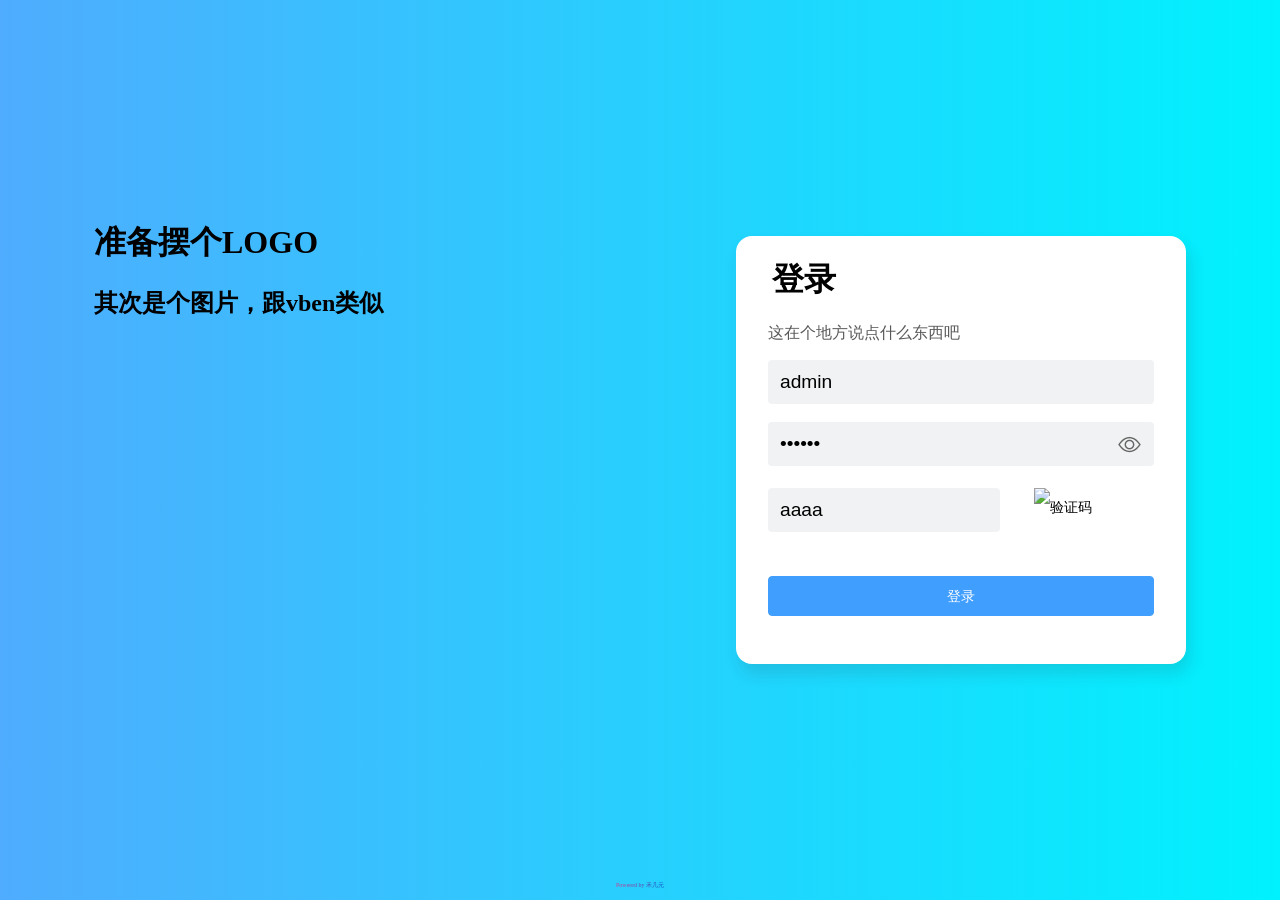
==== commit bc9f9140: "update page" ====
--- a/index.html
+++ b/index.html
@@ -4,11 +4,12 @@
     <meta charset="UTF-8" />
     <link rel="icon" href="/favicon.ico" />
     <meta name="viewport" content="width=device-width, initial-scale=1.0" />
+    <link rel="stylesheet" type="text/css" href="https://csshake.surge.sh/csshake.min.css">
     <title>Vite App</title>
     <!-- 为什么index.html放在了项目根目录而不是public下？https://cn.vitejs.dev/guide/#index-html-and-project-root -->
-    <script type="module" crossorigin src="/assets/index.eb039821.js"></script>
-    <link rel="modulepreload" href="/assets/vendor.98f7b7d7.js">
-    <link rel="stylesheet" href="/assets/index.dcb763c1.css">
+    <script type="module" crossorigin src="/assets/index.af397df9.js"></script>
+    <link rel="modulepreload" href="/assets/vendor.1e478acf.js">
+    <link rel="stylesheet" href="/assets/index.4499d7ea.css">
   </head>
   <svg id="svgSpriteStats" xmlns="http://www.w3.org/2000/svg"  style="display: none;">
           <!DOCTYPE svg PUBLIC "-//W3C//DTD SVG 1.1//EN" "http://www.w3.org/Graphics/SVG/1.1/DTD/svg11.dtd"><symbol id="icon-calendar"  t="1620545272516" class="icon" viewBox="0 0 1024 1024" version="1.1" xmlns="http://www.w3.org/2000/svg" p-id="1717" xmlns:xlink="http://www.w3.org/1999/xlink"  ><defs><style type="text/css"></style></defs><path d="M786 318.292V399H241v-80.708c0-8.506 6.794-15.292 15.314-15.292h40.769v46.683c0 9.316 7.605 17.014 17.038 17.014 9.33 0 17.038-7.595 17.038-17.014V303h49.287v46.683c0 9.316 7.606 17.014 17.039 17.014 9.329 0 17.038-7.595 17.038-17.014V303h198.062v46.683c0 9.316 7.606 17.014 17.039 17.014 9.33 0 17.038-7.595 17.038-17.014V303h49.287v46.683c0 9.316 7.605 17.014 17.038 17.014 9.33 0 17.038-7.595 17.038-17.014V303h40.667c8.512 0 15.308 6.786 15.308 15.292z" fill="#FFC10D" p-id="1718"></path><path d="M275 468h476v283H275z" fill="#24E9E6" p-id="1719"></path><path d="M769.724 268.984h-40.76V222.09c0-9.36-7.603-17.09-17.034-17.09-9.327 0-17.035 7.628-17.035 17.09v46.894H645.62V222.09c0.002-9.36-7.603-17.09-17.032-17.09-9.43 0-17.035 7.628-17.035 17.09v46.894H414.448V222.09c0-9.36-7.605-17.09-17.035-17.09-9.429 0-17.034 7.628-17.034 17.09v46.894h-49.276V222.09c0-9.36-7.604-17.09-17.033-17.09-9.43 0-17.034 7.628-17.034 17.09v46.894h-40.76c-27.173 0-49.276 22.176-49.276 49.437v451.142C207 796.824 229.103 819 256.276 819h513.448C796.897 819 819 796.824 819 769.563V318.42c0-27.26-22.103-49.437-49.276-49.437z m15.31 500.579c0 8.544-6.794 15.36-15.312 15.36H256.276c-8.516 0-15.31-6.814-15.31-15.36v-335.99H784.93v335.99h0.102z m0-370.17H240.966V318.42c0-8.544 6.793-15.36 15.31-15.36h40.76v46.894c0 9.358 7.604 17.09 17.035 17.09 9.43 0 17.034-7.628 17.034-17.09v-46.894h49.276v46.894c0 9.358 7.604 17.09 17.035 17.09 9.43 0 17.034-7.628 17.034-17.09v-46.894H612.47v46.894c0 9.358 7.603 17.09 17.034 17.09 9.327 0 17.034-7.628 17.034-17.09v-46.894h49.277v46.894c0 9.358 7.603 17.09 17.034 17.09 9.327 0 17.034-7.628 17.034-17.09v-46.894h40.658c8.516 0 15.31 6.815 15.31 15.36v80.973h-0.818v-0.002z" fill="#194F82" p-id="1720"></path><path d="M299.025 586h33.95c9.322 0 17.025-7.588 17.025-17 0-9.412-7.6-17-17.025-17h-33.95c-9.322 0-17.025 7.588-17.025 17 0 9.412 7.703 17 17.025 17zM299.025 667h33.95c9.322 0 17.025-7.588 17.025-17 0-9.308-7.6-17-17.025-17h-33.95c-9.322 0-17.025 7.588-17.025 17 0.102 9.308 7.703 17 17.025 17zM299.025 748h33.95c9.322 0 17.025-7.588 17.025-17 0-9.308-7.6-17-17.025-17h-33.95c-9.322 0-17.025 7.588-17.025 17 0.102 9.412 7.703 17 17.025 17zM397.025 586h33.95c9.322 0 17.025-7.588 17.025-17 0-9.412-7.6-17-17.025-17h-33.95c-9.322 0-17.025 7.588-17.025 17 0 9.412 7.703 17 17.025 17zM397.025 667h33.95c9.322 0 17.025-7.588 17.025-17 0-9.308-7.6-17-17.025-17h-33.95c-9.322 0-17.025 7.588-17.025 17 0 9.308 7.703 17 17.025 17zM397.025 748h33.95c9.322 0 17.025-7.588 17.025-17 0-9.308-7.6-17-17.025-17h-33.95c-9.322 0-17.025 7.588-17.025 17 0 9.412 7.703 17 17.025 17zM496.025 505h33.95c9.322 0 17.025-7.588 17.025-17 0-9.308-7.6-17-17.025-17h-33.95c-9.322 0-17.025 7.588-17.025 17 0.102 9.31 7.703 17 17.025 17zM496.025 586h33.95c9.322 0 17.025-7.588 17.025-17 0-9.412-7.6-17-17.025-17h-33.95c-9.322 0-17.025 7.588-17.025 17 0 9.412 7.703 17 17.025 17zM496.025 667h33.95c9.322 0 17.025-7.588 17.025-17 0-9.308-7.6-17-17.025-17h-33.95c-9.322 0-17.025 7.588-17.025 17 0.102 9.308 7.703 17 17.025 17zM496.025 748h33.95c9.322 0 17.025-7.588 17.025-17 0-9.308-7.6-17-17.025-17h-33.95c-9.322 0-17.025 7.588-17.025 17 0.102 9.412 7.703 17 17.025 17zM594.025 505h33.95c9.323 0 17.025-7.588 17.025-17 0-9.308-7.6-17-17.025-17h-33.95c-9.322 0-17.025 7.588-17.025 17 0.002 9.31 7.703 17 17.025 17zM594.025 586h33.95c9.323 0 17.025-7.588 17.025-17 0-9.412-7.6-17-17.025-17h-33.95c-9.322 0-17.025 7.588-17.025 17 0 9.412 7.703 17 17.025 17zM594.025 667h33.95c9.323 0 17.025-7.588 17.025-17 0-9.308-7.6-17-17.025-17h-33.95c-9.322 0-17.025 7.588-17.025 17 0.002 9.308 7.703 17 17.025 17zM692.025 505h33.95c9.322 0 17.025-7.588 17.025-17 0-9.308-7.6-17-17.025-17h-33.95c-9.322 0-17.025 7.588-17.025 17 0 9.31 7.702 17 17.025 17zM692.025 586h33.95c9.322 0 17.025-7.588 17.025-17 0-9.412-7.6-17-17.025-17h-33.95c-9.322 0-17.025 7.588-17.025 17 0 9.412 7.702 17 17.025 17zM692.025 667h33.95c9.322 0 17.025-7.588 17.025-17 0-9.308-7.6-17-17.025-17h-33.95c-9.322 0-17.025 7.588-17.025 17 0 9.308 7.702 17 17.025 17z" fill="#194F82" p-id="1721"></path><path d="M299.025 586h33.95c9.322 0 17.025-7.588 17.025-17 0-9.412-7.6-17-17.025-17h-33.95c-9.322 0-17.025 7.588-17.025 17 0 9.412 7.703 17 17.025 17zM299.025 667h33.95c9.322 0 17.025-7.588 17.025-17 0-9.308-7.6-17-17.025-17h-33.95c-9.322 0-17.025 7.588-17.025 17 0.102 9.308 7.703 17 17.025 17zM299.025 748h33.95c9.322 0 17.025-7.588 17.025-17 0-9.308-7.6-17-17.025-17h-33.95c-9.322 0-17.025 7.588-17.025 17 0.102 9.412 7.703 17 17.025 17zM397.025 586h33.95c9.322 0 17.025-7.588 17.025-17 0-9.412-7.6-17-17.025-17h-33.95c-9.322 0-17.025 7.588-17.025 17 0 9.412 7.703 17 17.025 17zM397.025 667h33.95c9.322 0 17.025-7.588 17.025-17 0-9.308-7.6-17-17.025-17h-33.95c-9.322 0-17.025 7.588-17.025 17 0 9.308 7.703 17 17.025 17zM397.025 748h33.95c9.322 0 17.025-7.588 17.025-17 0-9.308-7.6-17-17.025-17h-33.95c-9.322 0-17.025 7.588-17.025 17 0 9.412 7.703 17 17.025 17zM496.025 505h33.95c9.322 0 17.025-7.588 17.025-17 0-9.308-7.6-17-17.025-17h-33.95c-9.322 0-17.025 7.588-17.025 17 0.102 9.31 7.703 17 17.025 17zM496.025 586h33.95c9.322 0 17.025-7.588 17.025-17 0-9.412-7.6-17-17.025-17h-33.95c-9.322 0-17.025 7.588-17.025 17 0 9.412 7.703 17 17.025 17zM496.025 667h33.95c9.322 0 17.025-7.588 17.025-17 0-9.308-7.6-17-17.025-17h-33.95c-9.322 0-17.025 7.588-17.025 17 0.102 9.308 7.703 17 17.025 17zM496.025 748h33.95c9.322 0 17.025-7.588 17.025-17 0-9.308-7.6-17-17.025-17h-33.95c-9.322 0-17.025 7.588-17.025 17 0.102 9.412 7.703 17 17.025 17zM594.025 505h33.95c9.323 0 17.025-7.588 17.025-17 0-9.308-7.6-17-17.025-17h-33.95c-9.322 0-17.025 7.588-17.025 17 0.002 9.31 7.703 17 17.025 17zM594.025 586h33.95c9.323 0 17.025-7.588 17.025-17 0-9.412-7.6-17-17.025-17h-33.95c-9.322 0-17.025 7.588-17.025 17 0 9.412 7.703 17 17.025 17zM594.025 667h33.95c9.323 0 17.025-7.588 17.025-17 0-9.308-7.6-17-17.025-17h-33.95c-9.322 0-17.025 7.588-17.025 17 0.002 9.308 7.703 17 17.025 17zM692.025 505h33.95c9.322 0 17.025-7.588 17.025-17 0-9.308-7.6-17-17.025-17h-33.95c-9.322 0-17.025 7.588-17.025 17 0 9.31 7.702 17 17.025 17zM692.025 586h33.95c9.322 0 17.025-7.588 17.025-17 0-9.412-7.6-17-17.025-17h-33.95c-9.322 0-17.025 7.588-17.025 17 0 9.412 7.702 17 17.025 17zM692.025 667h33.95c9.322 0 17.025-7.588 17.025-17 0-9.308-7.6-17-17.025-17h-33.95c-9.322 0-17.025 7.588-17.025 17 0 9.308 7.702 17 17.025 17z" fill="#194F82" p-id="1722"></path></symbol><!DOCTYPE svg PUBLIC "-//W3C//DTD SVG 1.1//EN" "http://www.w3.org/Graphics/SVG/1.1/DTD/svg11.dtd"><symbol id="icon-github"  t="1611991184299" class="icon" viewBox="0 0 1024 1024" version="1.1" xmlns="http://www.w3.org/2000/svg" p-id="3728" xmlns:xlink="http://www.w3.org/1999/xlink"  ><defs><style type="text/css"></style></defs><path d="M512 12.672c-282.88 0-512 229.248-512 512 0 226.261333 146.688 418.133333 350.08 485.76 25.6 4.821333 34.986667-11.008 34.986667-24.618667 0-12.16-0.426667-44.373333-0.64-87.04-142.421333 30.890667-172.458667-68.693333-172.458667-68.693333C188.672 770.986667 155.008 755.2 155.008 755.2c-46.378667-31.744 3.584-31.104 3.584-31.104 51.413333 3.584 78.421333 52.736 78.421333 52.736 45.653333 78.293333 119.850667 55.68 149.12 42.581333 4.608-33.109333 17.792-55.68 32.426667-68.48-113.706667-12.8-233.216-56.832-233.216-253.013333 0-55.893333 19.84-101.546667 52.693333-137.386667-5.76-12.928-23.04-64.981333 4.48-135.509333 0 0 42.88-13.738667 140.8 52.48 40.96-11.392 84.48-17.024 128-17.28 43.52 0.256 87.04 5.888 128 17.28 97.28-66.218667 140.16-52.48 140.16-52.48 27.52 70.528 10.24 122.581333 5.12 135.509333 32.64 35.84 52.48 81.493333 52.48 137.386667 0 196.693333-119.68 240-233.6 252.586667 17.92 15.36 34.56 46.762667 34.56 94.72 0 68.522667-0.64 123.562667-0.64 140.202666 0 13.44 8.96 29.44 35.2 24.32C877.44 942.592 1024 750.592 1024 524.672c0-282.752-229.248-512-512-512" fill="" p-id="3729"></path></symbol><!DOCTYPE svg PUBLIC "-//W3C//DTD SVG 1.1//EN" "http://www.w3.org/Graphics/SVG/1.1/DTD/svg11.dtd"><symbol id="icon-heart"  t="1620545203768" class="icon" viewBox="0 0 1024 1024" version="1.1" xmlns="http://www.w3.org/2000/svg" p-id="1599" xmlns:xlink="http://www.w3.org/1999/xlink"  ><defs><style type="text/css"></style></defs><path d="M731.0848 143.7696c-125.0816-54.528-270.7456 2.6624-325.2736 127.7952l-3.7376 8.6016-8.6016-3.7376c-125.0816-54.5792-270.6944 2.6112-325.2224 127.744-54.528 125.0816 2.6624 270.7456 127.7952 325.2736l368.0256 160.4096c51.712 22.528 111.872-1.1264 134.4-52.7872l0.0512-0.1024c0-0.0512 0.0512-0.1024 0.0512-0.1536l160.3072-367.7696c54.528-125.1328-2.6624-270.7456-127.7952-325.2736z" fill="#F85F69" p-id="1600"></path><path d="M586.9568 433.8688c72.2432-31.488 156.3136 1.536 187.8016 73.7792l2.1504 4.9664 4.9664-2.1504c72.2432-31.488 156.3136 1.536 187.8016 73.7792 31.488 72.2432-1.536 156.3136-73.7792 187.8016l-212.48 92.6208c-29.8496 13.0048-64.5632-0.6144-77.568-30.464v-0.0512c0-0.0512-0.0512-0.0512-0.0512-0.1024l-92.5696-212.3264c-31.488-72.2944 1.536-156.3648 73.728-187.8528z" fill="#F85F69" p-id="1601"></path><path d="M781.8752 510.4128l-4.9664 2.1504-2.1504-4.9664c-31.488-72.2432-115.5584-105.2672-187.8016-73.7792s-105.2672 115.5584-73.7792 187.8016l92.5696 212.3264c0 0.0512 0.0512 0.0512 0.0512 0.1024v0.0512c12.3904 28.3648 44.3904 42.0864 73.1648 32.1536a101.4784 101.4784 0 0 0 19.4048-29.2352l0.0512-0.1024c0-0.0512 0.0512-0.1024 0.0512-0.1536l147.4048-338.0736c-21.248-1.024-43.1104 2.6624-64 11.7248z" fill="#F33B3D" p-id="1602"></path></symbol><!DOCTYPE svg PUBLIC "-//W3C//DTD SVG 1.1//EN" "http://www.w3.org/Graphics/SVG/1.1/DTD/svg11.dtd"><symbol id="icon-QQ"  class="icon"   viewBox="0 0 1024 1024" version="1.1" xmlns="http://www.w3.org/2000/svg"><path fill="#1296db" d="M666.122449 909.061224c-10.44898 0-21.420408-1.044898-31.869388-2.612244-39.183673-4.702041-74.710204-23.510204-100.832653-53.289796-13.583673 5.22449-28.212245 5.22449-41.795918 0-21.420408 28.212245-61.64898 48.065306-108.669388 53.289796-66.35102 7.314286-138.44898-11.493878-144.718367-55.379592-5.22449-34.481633 37.093878-61.126531 81.502041-75.755102-25.6-28.212245-43.363265-63.738776-51.2-101.355102l-0.522449 0.522449c-25.077551 31.346939-41.795918 50.155102-61.126531 50.155102-2.089796 0-4.179592-0.522449-6.269388-1.044898-7.314286-2.612245-13.061224-8.881633-17.240816-18.808164-16.195918-34.481633-9.404082-100.310204 15.15102-150.465306 0 0 0-0.522449 0.522449-0.522449 12.538776-22.465306 27.689796-43.363265 45.453061-62.171428-6.269388-11.493878-10.44898-24.032653-12.016326-37.093878v-3.134694c0.522449-19.330612 10.44898-37.093878 26.644898-47.542857-10.971429-73.142857 9.926531-147.330612 58.514286-203.232653 49.110204-56.946939 120.163265-88.816327 194.873469-86.204081h4.702041c65.306122 0 129.567347 26.122449 177.110204 72.097959 49.110204 47.542857 76.8 112.326531 77.844898 180.767347v7.314285c0.522449 9.926531 0 19.330612-1.044898 29.257143 14.106122 8.881633 21.420408 20.37551 21.420408 48.065306 0 13.583673-1.044898 27.689796-9.926531 36.04898 13.061224 17.763265 28.734694 42.840816 41.27347 62.693877l2.612245 4.179592c20.37551 32.391837 23.510204 74.187755 22.987755 96.130613 0 17.240816-2.089796 58.514286-18.285714 70.530612-3.657143 2.612245-7.314286 3.657143-12.016327 3.657143h-4.179592c-26.122449 0-41.273469-23.510204-57.991837-48.587755l-1.567347-2.089796c-8.881633 36.571429-26.122449 71.053061-50.677551 99.265306 27.167347 9.404082 83.069388 31.346939 75.755103 73.142857-5.746939 35.526531-55.902041 62.171429-114.416327 62.171428z m-388.702041-63.738775z m250.253061-11.493878z m276.375511-140.016326z m-47.020409-235.102041z"  /></symbol><!DOCTYPE svg PUBLIC "-//W3C//DTD SVG 1.1//EN" "http://www.w3.org/Graphics/SVG/1.1/DTD/svg11.dtd"><symbol id="icon-rank"  t="1620545367885" class="icon" viewBox="0 0 1024 1024" version="1.1" xmlns="http://www.w3.org/2000/svg" p-id="2670" xmlns:xlink="http://www.w3.org/1999/xlink"  ><defs><style type="text/css"></style></defs><path d="M544 661.333333a32 32 0 0 1-64 0V362.666667a32 32 0 0 1 64 0v298.666666z m160 0a32 32 0 0 1-64 0V490.666667a32 32 0 0 1 64 0v170.666666z m-320 0a32 32 0 0 1-64 0V448a32 32 0 0 1 64 0v213.333333zM202.666667 138.666667h618.666666c64.8 0 117.333333 52.533333 117.333334 117.333333v512c0 64.8-52.533333 117.333333-117.333334 117.333333H202.666667c-64.8 0-117.333333-52.533333-117.333334-117.333333V256c0-64.8 52.533333-117.333333 117.333334-117.333333z m0 64a53.333333 53.333333 0 0 0-53.333334 53.333333v512a53.333333 53.333333 0 0 0 53.333334 53.333333h618.666666a53.333333 53.333333 0 0 0 53.333334-53.333333V256a53.333333 53.333333 0 0 0-53.333334-53.333333H202.666667z" p-id="2671"></path></symbol><!DOCTYPE svg PUBLIC "-//W3C//DTD SVG 1.1//EN" "http://www.w3.org/Graphics/SVG/1.1/DTD/svg11.dtd"><symbol id="icon-wechat"  class="icon"   viewBox="0 0 1309 1024" version="1.1" xmlns="http://www.w3.org/2000/svg"><path fill="#1afa29" d="M1147.26896 912.681417l34.90165 111.318583-127.165111-66.823891a604.787313 604.787313 0 0 1-139.082747 22.263717c-220.607239 0-394.296969-144.615936-394.296969-322.758409s173.526026-322.889372 394.296969-322.889372C1124.219465 333.661082 1309.630388 478.669907 1309.630388 656.550454c0 100.284947-69.344929 189.143369-162.361428 256.130963zM788.070086 511.869037a49.11114 49.11114 0 0 0-46.360916 44.494692 48.783732 48.783732 0 0 0 46.360916 44.494693 52.090549 52.090549 0 0 0 57.983885-44.494693 52.385216 52.385216 0 0 0-57.983885-44.494692z m254.985036 0a48.881954 48.881954 0 0 0-46.09899 44.494692 48.620028 48.620028 0 0 0 46.09899 44.494693 52.385216 52.385216 0 0 0 57.983886-44.494693 52.58166 52.58166 0 0 0-57.951145-44.494692z m-550.568615 150.018161a318.567592 318.567592 0 0 0 14.307712 93.212943c-14.307712 1.080445-28.746387 1.768001-43.283284 1.768001a827.293516 827.293516 0 0 1-162.394168-22.296458l-162.001279 77.955749 46.328175-133.811485C69.410411 600.858422 0 500.507993 0 378.38496 0 166.683208 208.689602 0 463.510935 0c227.908428 0 427.594322 133.18941 467.701752 312.379588a427.463358 427.463358 0 0 0-44.625655-2.619261c-220.24709 0-394.100524 157.74498-394.100525 352.126871zM312.90344 189.143369a64.270111 64.270111 0 0 0-69.803299 55.659291 64.532037 64.532037 0 0 0 69.803299 55.659292 53.694846 53.694846 0 0 0 57.852923-55.659292 53.465661 53.465661 0 0 0-57.852923-55.659291z m324.428188 0a64.040926 64.040926 0 0 0-69.574114 55.659291 64.302852 64.302852 0 0 0 69.574114 55.659292 53.694846 53.694846 0 0 0 57.951145-55.659292 53.465661 53.465661 0 0 0-57.951145-55.659291z" /></symbol><!DOCTYPE svg PUBLIC "-//W3C//DTD SVG 1.1//EN" "http://www.w3.org/Graphics/SVG/1.1/DTD/svg11.dtd"><symbol id="icon-笑哭"  t="1621065996086" class="icon" viewBox="0 0 1024 1024" version="1.1" xmlns="http://www.w3.org/2000/svg" p-id="1839" xmlns:xlink="http://www.w3.org/1999/xlink"  ><defs><style type="text/css"></style></defs><path d="M513.201002 512.003m-491.986961 0a491.986961 491.986961 0 1 0 983.973922 0 491.986961 491.986961 0 1 0-983.973922 0Z" fill="#FDDF6D" p-id="1840"></path><path d="M618.625208 931.355819c-271.716531 0-491.984961-220.26843-491.984961-491.984961 0-145.168284 62.886123-275.632538 162.888318-365.684714C130.252254 155.124303 21.212041 320.826627 21.212041 511.999c0 271.716531 220.26843 491.984961 491.984961 491.984961 126.548247 0 241.924473-47.794093 329.096643-126.298247-67.104131 34.312067-143.12228 53.670105-223.668437 53.670105z" fill="#FCC56B" p-id="1841"></path><path d="M834.117629 460.7269a20.000039 20.000039 0 0 1-17.504034-10.28002c-12.842025-23.052045-37.188073-37.372073-63.542124-37.372073-25.70205 0-50.378098 14.530028-64.404126 37.924074-5.684011 9.478019-17.978035 12.556025-27.458054 6.874013-9.482019-5.684011-12.558025-17.976035-6.874013-27.458053 21.216041-35.388069 59.048115-57.370112 98.736193-57.370112 40.86408 0 78.612154 22.192043 98.512192 57.922113 5.380011 9.656019 1.910004 21.846043-7.744015 27.222053a19.860039 19.860039 0 0 1-9.722019 2.538005zM492.660962 460.7269a20.000039 20.000039 0 0 1-17.504034-10.28002c-12.842025-23.052045-37.188073-37.372073-63.542124-37.372073-25.69805 0-50.378098 14.530028-64.404126 37.924074-5.682011 9.478019-17.974035 12.556025-27.458053 6.874013-9.478019-5.684011-12.558025-17.978035-6.872014-27.458053 21.216041-35.388069 59.048115-57.370112 98.736193-57.370112 40.86408 0 78.612154 22.192043 98.512192 57.922113 5.380011 9.656019 1.910004 21.846043-7.744015 27.222053a19.878039 19.878039 0 0 1-9.724019 2.538005zM587.091147 875.41371c-141.962277 0-257.044502-115.082225-257.044502-257.044502h514.087004c0 141.960277-115.082225 257.044502-257.042502 257.044502z" fill="#7F184C" p-id="1842"></path><path d="M392.764767 618.369208v40.122078c0 16.920033 13.714027 30.63406 30.63406 30.63406h327.386639c16.916033 0 30.63406-13.714027 30.63406-30.63406v-40.122078H392.764767z" fill="#F2F2F2" p-id="1843"></path><path d="M592.483157 768.771502c-69.480136-32.280063-146.588286-27.590054-209.108408 5.890011 46.984092 61.23412 120.864236 100.748197 204.014398 100.748197 36.640072 0 71.46214-7.718015 103.006201-21.534042-23.142045-35.80607-56.32611-65.782128-97.912191-85.104166z" fill="#FC4C59" p-id="1844"></path><path d="M302.23859 671.087311c-30.032059 32.846064-81.004158 35.130069-113.852222 5.09801s-35.130069-81.004158-5.09801-113.852223c30.032059-32.846064 167.822328-64.126125 167.822328-64.126125s-18.838037 140.032274-48.872096 172.880338zM855.335671 653.129276c30.032059 32.846064 81.004158 35.130069 113.852222 5.09801s35.130069-81.004158 5.09801-113.852223c-30.032059-32.846064-167.822328-64.126125-167.822328-64.126125s18.842037 140.036274 48.872096 172.880338z" fill="#3FA9F5" p-id="1845"></path><path d="M753.071471 373.052729c-39.688078 0-77.520151 21.982043-98.736193 57.370112-5.684011 9.482019-2.608005 21.774043 6.874013 27.458053 9.478019 5.682011 21.774043 2.608005 27.458054-6.874013 14.024027-23.394046 38.702076-37.924074 64.404126-37.924074 26.352051 0 50.702099 14.320028 63.542124 37.372073a20.000039 20.000039 0 0 0 27.226053 7.748015c9.658019-5.380011 13.124026-17.568034 7.744015-27.222053-19.900039-35.73607-57.648113-57.928113-98.512192-57.928113zM411.614804 373.052729c-39.686078 0-77.518151 21.982043-98.736193 57.370112-5.684011 9.478019-2.608005 21.774043 6.872014 27.458053 9.484019 5.682011 21.776043 2.608005 27.458053-6.874013 14.026027-23.394046 38.706076-37.924074 64.404126-37.924074 26.352051 0 50.702099 14.320028 63.542124 37.372073a20.000039 20.000039 0 0 0 27.226053 7.748015c9.658019-5.380011 13.124026-17.568034 7.744015-27.222053-19.898039-35.73607-57.644113-57.928113-98.510192-57.928113z" fill="" p-id="1846"></path><path d="M989.055932 530.873037c-32.608064-35.66607-154.132301-64.684126-178.162348-70.140137a20.016039 20.016039 0 0 0-24.266048 22.184043c2.042004 15.16603 9.778019 68.578134 23.152046 115.436226H352.584689c10.44202-41.766082 16.580032-84.226165 18.362036-97.476191a20.016039 20.016039 0 0 0-24.266048-22.184043c-24.030047 5.454011-145.554284 34.474067-178.162348 70.136137-37.430073 40.93608-34.574068 104.696204 6.364013 142.126278 18.694037 17.092033 42.604083 26.358051 67.772132 26.358051 1.532003 0 3.068006-0.034 4.608009-0.104 26.844052-1.200002 51.614101-12.786025 69.744136-32.618064 0.272001-0.296001 0.534001-0.652001 0.804002-0.958002 29.422057 121.380237 138.980271 211.794414 269.274526 211.794414 130.536255 0 241.356471-91.054178 269.912527-214.338419 17.220034 12.094024 37.508073 18.218036 57.850113 18.218036 11.548023 0 23.104045-1.996004 34.132066-5.962012-30.358059 72.630142-78.866154 137.476269-140.898275 187.182366-84.456165 67.674132-186.428364 103.444202-294.888576 103.444202-260.246508 0-471.970922-211.726414-471.970921-471.970922S252.950494 40.030078 513.197002 40.030078c214.730419 0 402.530786 144.914283 456.696892 352.404688 2.792005 10.698021 13.724027 17.106033 24.420048 14.310028 10.696021-2.792005 17.104033-13.728027 14.310028-24.420047C949.857855 157.216307 746.133457 0 513.197002 0c-282.320551 0-512.001 229.680449-512.001 511.999s229.680449 511.999 511.999 511.999c115.976227 0 229.592448-39.858078 319.916625-112.234219 88.950174-71.270139 152.292297-171.266335 178.362349-281.56055a19.986039 19.986039 0 0 0 0.502001-5.622011c8.454017-31.996062 1.024002-67.522132-22.920045-93.708183z m-743.581453 146.346286c-16.140032 0.734001-31.636062-4.89201-43.578085-15.808031-24.650048-22.536044-26.368052-60.924119-3.832007-85.574167 14.874029-16.268032 76.84015-37.304073 128.718251-51.0161-9.022018 52.892103-24.436048 116.488228-39.312077 132.762259-10.920021 11.940023-25.83405 18.914037-41.996082 19.636039z m341.612668 178.178348c-123.958242 0-225.998441-95.648187-236.192462-217.014424h472.388923c-10.20202 122.118239-112.928221 217.014424-236.196461 217.014424z m325.012634-196.132383c-16.164032-0.724001-31.076061-7.698015-41.994082-19.638039-2.584005-2.826006-5.18201-7.106014-7.760015-12.482024a19.606038 19.606038 0 0 0-1.264002-2.724005 176.690345 176.690345 0 0 1-4.77401-11.888024c-0.13-0.432001-0.294001-0.854002-0.454-1.272002-9.856019-27.620054-18.934037-68.472134-25.060049-104.400204 51.868101 13.706027 113.824222 34.734068 128.718251 51.0241 22.536044 24.648048 20.818041 63.038123-3.832007 85.574167-11.938023 10.916021-27.408054 16.534032-43.580086 15.806031z" fill="" p-id="1847"></path><path d="M1002.787959 452.064883m-20.01404 0a20.014039 20.014039 0 1 0 40.028079 0 20.014039 20.014039 0 1 0-40.028079 0Z" fill="" p-id="1848"></path></symbol><!DOCTYPE svg PUBLIC "-//W3C//DTD SVG 1.1//EN" "http://www.w3.org/Graphics/SVG/1.1/DTD/svg11.dtd"><symbol id="icon-酷"  t="1621066034469" class="icon" viewBox="0 0 1024 1024" version="1.1" xmlns="http://www.w3.org/2000/svg" p-id="1997" xmlns:xlink="http://www.w3.org/1999/xlink"  ><defs><style type="text/css"></style></defs><path d="M496.212907 512.013m-476.816793 0a476.816794 476.816794 0 1 0 953.633587 0 476.816794 476.816794 0 1 0-953.633587 0Z" fill="#FFDB6C" p-id="1998"></path><path d="M598.391506 918.423381c-263.337543 0-476.812794-213.475251-476.812794-476.812793 0-140.690824 60.946357-267.131565 157.864925-354.408077C125.074733 166.130973 19.398114 326.723914 19.398114 512.001c0 263.337543 213.475251 476.812794 476.812793 476.812794 122.646719 0 234.463374-46.320271 318.949869-122.402717-65.034381 33.252195-138.710813 52.012305-216.76927 52.012304z" fill="#FFB04C" p-id="1999"></path><path d="M291.305707 518.83704c-35.410207 0-64.118376 28.706168-64.118376 64.114376h128.232752c0.002-35.410207-28.704168-64.114376-64.114376-64.114376zM850.564984 518.83704c-35.410207 0-64.118376 28.706168-64.118376 64.114376h128.232751c0.002-35.410207-28.704168-64.114376-64.114375-64.114376z" fill="#F9A880" p-id="2000"></path><path d="M221.759299 253.947488c124.500729-28.574167 225.28732-18.74011 336.929975 7.278043 16.554097 3.856023 34.044199 8.158048 52.512307 8.722051 30.76018 0.942006 65.338383-6.714039 95.150558-14.204084 117.70069-29.566173 209.645228-14.188083 298.247747 4.744028l-6.546038 52.360307c-13.832081 0.306002-18.182107 6.75604-22.13413 19.346113-20.680121 65.890386-3.068018 179.26105-155.954914 165.930973-100.580589-8.770051-129.384758-36.328213-177.321039-157.492923-4.078024-10.30606-6.730039-27.33816-30.022175-26.708157-13.152077 0.354002-24.914146 2.680016-29.01617 25.53015-7.646045 42.576249-65.786385 158.256927-183.831078 158.130927-104.264611-0.112001-144.038844-54.232318-148.786871-173.485017-0.590003-14.806087-13.492079-17.618103-21.234125-17.792104l-7.994047-52.360307z" fill="#56586F" p-id="2001"></path><path d="M402.564359 237.467391l-72.812427 248.311455c19.162112 7.884046 42.292248 11.776069 70.02841 11.80407 0.488003 0 0.970006-0.018 1.458009-0.020001l74.080434-252.63548c-24.226142-3.664021-48.352283-6.228036-72.754426-7.460044zM855.357012 239.479403c-24.232142-0.776005-49.386289 0-75.804444 2.950017l-65.002381 221.675299c17.776104 14.928087 38.762227 23.598138 66.468389 28.89417l74.338436-253.519486z" fill="#737891" p-id="2002"></path><path d="M634.521718 781.222577a141.978832 141.978832 0 0 1-90.022528-32.168188c-8.284049-6.79204-9.492056-19.014111-2.700015-27.29816 6.79204-8.286049 19.014111-9.492056 27.30216-2.700016 28.894169 23.696139 68.408401 29.900175 103.132604 16.208095 33.832198-13.348078 58.756344-45.202265 65.044381-83.130487 1.75601-10.568062 11.740069-17.716104 22.310131-15.962093 10.570062 1.75401 17.716104 11.742069 15.966093 22.31013-8.51005 51.300301-42.64425 94.550554-89.084522 112.870662a141.556829 141.556829 0 0 1-51.948304 9.870057z" fill="#7F184C" p-id="2003"></path><path d="M1008.65791 241.517415c-92.634543-19.794116-185.821089-35.036205-307.027799-4.586027-30.188177 7.584044-62.004363 14.484085-89.834526 13.63008-15.548091-0.476003-31.048182-4.096024-46.04027-7.602044l-2.664016-0.624004c-97.26657-22.670133-206.46521-39.24223-345.670025-7.294043a19.398114 19.398114 0 0 0-14.836087 21.834128l8.000047 52.360307a19.396114 19.396114 0 0 0 18.74011 16.462096c0.950006 0.02 1.72801 0.116001 2.326013 0.230002 2.750016 66.008387 15.940093 111.136651 41.476243 141.962832 27.31416 32.968193 68.734403 49.026287 126.628742 49.086287h0.218002c71.188417 0 119.584701-37.840222 147.656865-69.602408 31.476184-35.618209 50.340295-78.148458 55.070322-104.494612 1.238007-6.89604 2.958017-8.60405 2.964018-8.61005 0.282002-0.184001 1.66001-0.800005 7.490044-0.956006 6.008035-0.160001 6.262037-0.170001 9.702057 9.650057 0.592003 1.68601 1.164007 3.302019 1.75801 4.806028 23.394137 59.130346 43.932257 101.200593 73.998433 128.190751 31.796186 28.546167 70.836415 37.230218 119.674702 41.488243 8.802052 0.768005 17.228101 1.154007 25.284148 1.154007 48.494284 0 83.57249-13.950082 106.786626-42.336248 0.592003-0.724004 1.128007-1.476009 1.696009-2.212013 1.038006 12.604074 1.570009 25.266148 1.57001 37.946222 0 252.221478-205.195202 457.41668-457.412681 457.41668S38.794227 764.218478 38.794227 512.001 243.99143 54.58432 496.210907 54.58432c101.058592 0 196.841153 32.288189 276.995624 93.376547 8.52005 6.496038 20.694121 4.850028 27.184159-3.668022a19.394114 19.394114 0 0 0-3.670022-27.184159C709.754159 50.824298 605.83755 15.790093 496.210907 15.790093 222.597304 15.790093 0 238.387397 0 512.001s222.597304 496.210907 496.210907 496.210907c273.609603 0 496.208907-222.597304 496.208908-496.210907 0-36.180212-3.954023-72.238423-11.674068-107.278629 1.914011-8.988053 3.49402-17.912105 5.012029-26.536155 2.584015-14.682086 5.022029-28.550167 8.674051-40.186236 0.986006-3.140018 1.69201-4.790028 2.116012-5.622032 0.440003-0.06 1.074006-0.118001 1.938012-0.138001a19.396114 19.396114 0 0 0 18.81811-16.9841l6.546038-52.360307a19.394114 19.394114 0 0 0-15.192089-21.378125z m-28.152165 55.360325c-15.970094 6.82004-20.744122 22.038129-23.088135 29.508172-4.410026 14.042082-7.060041 29.116171-9.870058 45.080265-1.68801 9.596056-3.34402 18.988111-5.314031 27.986164a19.590115 19.590115 0 0 0-0.450003 1.988011c-10.990064 48.634285-32.128188 85.046498-120.130704 77.362453-91.152534-7.948047-115.222675-29.676174-160.968943-145.302851-0.414002-1.048006-0.806005-2.180013-1.218007-3.35802-3.760022-10.738063-12.476073-35.632209-45.534267-35.632208-0.600004 0-1.212007 0.008-1.82801 0.026-11.030065 0.298002-40.330236 1.086006-47.586279 41.490243-6.546038 36.456214-59.75035 142.162833-164.550964 142.162833h-0.168001c-89.854526-0.098001-124.932732-42.070247-129.424759-154.858907-0.620004-15.654092-9.540056-27.718162-23.460137-33.196195l-3.220019-21.076123c123.262722-24.950146 222.041301-9.574056 310.59782 11.062064l2.640015 0.616004c16.058094 3.756022 34.260201 8.010047 53.682315 8.60405 32.596191 0.994006 67.568396-6.514038 100.474589-14.780086 105.680619-26.548156 189.733112-15.626092 272.059594 1.250007l-2.642016 21.068124z" fill="" p-id="2004"></path><path d="M634.521718 781.222577c17.514103 0 35.140206-3.244019 51.946304-9.874057 46.440272-18.318107 80.574472-61.570361 89.084522-112.870662 1.75001-10.568062-5.396032-20.55612-15.966093-22.31013-10.570062-1.75401-20.55412 5.396032-22.310131 15.962093-6.290037 37.928222-31.212183 69.782409-65.044381 83.130487-34.724203 13.69208-74.238435 7.488044-103.132604-16.208095-8.286049-6.79204-20.51012-5.584033-27.30216 2.700016s-5.584033 20.50612 2.700015 27.29816a141.976832 141.976832 0 0 0 90.024528 32.172188z" fill="" p-id="2005"></path><path d="M834.55689 174.781024m-19.398114 0a19.398114 19.398114 0 1 0 38.796228 0 19.398114 19.398114 0 1 0-38.796228 0Z" fill="" p-id="2006"></path></symbol>
--- a/assets/index.4499d7ea.css
+++ b/assets/index.4499d7ea.css
@@ -0,0 +1 @@
+@charset "UTF-8";.admin-login[data-v-3034e685]{position:relative;height:100vh;padding:0 1rem;overflow:hidden;background-image:linear-gradient(to right,#4facfe 0%,#00f2fe 100%)}.login-container[data-v-3034e685]{position:relative;display:flex;align-items:center;justify-content:space-around;height:100%}.login-left[data-v-3034e685]{width:25%;min-width:300px;max-width:500px;height:500px;background-size:100%}.login-right[data-v-3034e685]{display:flex;justify-content:flex-end;width:50%;height:500px}.login-footer[data-v-3034e685]{position:absolute;bottom:10px;user-select:none;font-size:6px;background:linear-gradient(to left,#0250c5 0%,#d43f8d 100%);-webkit-background-clip:text;color:transparent}.login-form[data-v-3034e685]{align-self:center;width:450px;padding:0 2rem 3rem;background:white;border-radius:1rem;box-shadow:4px 10px 16px #24252621}.password-see[data-v-3034e685]{position:absolute;top:12px;right:14px;font-size:1.4rem;color:#666;cursor:pointer}.password-see.slash[data-v-3034e685]:after{position:absolute;right:10px;width:2px;height:22px;content:"";background-color:#666;transform:rotate(45deg)}.login-input[data-v-3034e685]{position:relative;width:100%;height:44px;padding:12px;font-size:1.2rem;background-color:#f1f2f3;border:none;border-radius:4px;outline:none;caret-color:var(--primary-color, #02bf6f)}.login-input[data-v-3034e685]::placeholder{text-align:center;transition:.25s}.login-input[data-v-3034e685]:focus::placeholder{opacity:0}[data-v-3034e685] .form-captcha .el-form-item__content{display:flex;justify-content:space-between;margin-bottom:22px}@media screen and (max-width: 768px){.login-left[data-v-3034e685]{display:none}.login-right[data-v-3034e685]{align-self:flex-start;justify-content:center;width:100%}.login-form[data-v-3034e685]{padding-right:1rem;padding-left:1rem}}:root{--el-color-white:#ffffff;--el-color-black:#000000;--el-color-primary:#409eff;--el-color-primary-light-1:#53a8ff;--el-color-primary-light-2:#66b1ff;--el-color-primary-light-3:#79bbff;--el-color-primary-light-4:#8cc5ff;--el-color-primary-light-5:#a0cfff;--el-color-primary-light-6:#b3d8ff;--el-color-primary-light-7:#c6e2ff;--el-color-primary-light-8:#d9ecff;--el-color-primary-light-9:#ecf5ff;--el-color-success:#67c23a;--el-color-success-light:#e1f3d8;--el-color-success-lighter:#f0f9eb;--el-color-warning:#e6a23c;--el-color-warning-light:#faecd8;--el-color-warning-lighter:#fdf6ec;--el-color-danger:#f56c6c;--el-color-danger-light:#fde2e2;--el-color-danger-lighter:#fef0f0;--el-color-error:#f56c6c;--el-color-error-light:#fde2e2;--el-color-error-lighter:#fef0f0;--el-color-info:#909399;--el-color-info-light:#e9e9eb;--el-color-info-lighter:#f4f4f5;--el-text-color-primary:#303133;--el-text-color-regular:#606266;--el-text-color-secondary:#909399;--el-text-color-placeholder:#c0c4cc;--el-border-color-base:#dcdfe6;--el-border-color-light:#e4e7ed;--el-border-color-lighter:#ebeef5;--el-border-color-extra-light:#f2f6fc;--el-background-color-base:#f5f7fa;--el-border-width-base:1px;--el-border-style-base:solid;--el-border-color-hover:var(--el-text-color-placeholder);--el-border-base:var(--el-border-width-base) var(--el-border-style-base) var(--el-border-color-base);--el-border-radius-base:4px;--el-border-radius-small:2px;--el-border-radius-round:20px;--el-border-radius-circle:100%;--el-box-shadow-base:0 2px 4px rgba(0, 0, 0, .12),0 0 6px rgba(0, 0, 0, .04);--el-box-shadow-light:0 2px 12px 0 rgba(0, 0, 0, .1);--el-svg-monochrome-grey:#dcdde0;--el-fill-base:var(--el-color-white);--el-font-size-extra-large:20px;--el-font-size-large:18px;--el-font-size-medium:16px;--el-font-size-base:14px;--el-font-size-small:13px;--el-font-size-extra-small:12px;--el-font-weight-primary:500;--el-font-line-height-primary:24px;--el-font-color-disabled-base:#bbb;--el-index-normal:1;--el-index-top:1000;--el-index-popper:2000;--el-disabled-fill-base:var(--el-background-color-base);--el-disabled-color-base:var(--el-text-color-placeholder);--el-disabled-border-base:var(--el-border-color-light);--el-transition-duration:.3s;--el-transition-duration-fast:.2s;--el-transition-function-ease-in-out-bezier:cubic-bezier(.645, .045, .355, 1);--el-transition-function-fast-bezier:cubic-bezier(.23, 1, .32, 1);--el-transition-all:all var(--el-transition-duration) var(--el-transition-function-ease-in-out-bezier);--el-transition-fade:opacity var(--el-transition-duration) var(--el-transition-function-fast-bezier);--el-transition-md-fade:transform var(--el-transition-duration) var(--el-transition-function-fast-bezier),opacity var(--el-transition-duration) var(--el-transition-function-fast-bezier);--el-transition-fade-linear:opacity var(--el-transition-duration-fast) linear;--el-transition-border:border-color var(--el-transition-duration-fast) var(--el-transition-function-ease-in-out-bezier);--el-transition-color:color var(--el-transition-duration-fast) var(--el-transition-function-ease-in-out-bezier)}.fade-in-linear-enter-active,.fade-in-linear-leave-active{transition:var(--el-transition-fade-linear)}.fade-in-linear-enter-from,.fade-in-linear-leave-to{opacity:0}.el-fade-in-linear-enter-active,.el-fade-in-linear-leave-active{transition:var(--el-transition-fade-linear)}.el-fade-in-linear-enter-from,.el-fade-in-linear-leave-to{opacity:0}.el-fade-in-enter-active,.el-fade-in-leave-active{transition:all var(--el-transition-duration) cubic-bezier(.55,0,.1,1)}.el-fade-in-enter-from,.el-fade-in-leave-active{opacity:0}.el-zoom-in-center-enter-active,.el-zoom-in-center-leave-active{transition:all var(--el-transition-duration) cubic-bezier(.55,0,.1,1)}.el-zoom-in-center-enter-from,.el-zoom-in-center-leave-active{opacity:0;transform:scaleX(0)}.el-zoom-in-top-enter-active,.el-zoom-in-top-leave-active{opacity:1;transform:scaleY(1);transition:var(--el-transition-md-fade);transform-origin:center top}.el-zoom-in-top-enter-active[data-popper-placement^=top],.el-zoom-in-top-leave-active[data-popper-placement^=top]{transform-origin:center bottom}.el-zoom-in-top-enter-from,.el-zoom-in-top-leave-active{opacity:0;transform:scaleY(0)}.el-zoom-in-bottom-enter-active,.el-zoom-in-bottom-leave-active{opacity:1;transform:scaleY(1);transition:var(--el-transition-md-fade);transform-origin:center bottom}.el-zoom-in-bottom-enter-from,.el-zoom-in-bottom-leave-active{opacity:0;transform:scaleY(0)}.el-zoom-in-left-enter-active,.el-zoom-in-left-leave-active{opacity:1;transform:scale(1);transition:var(--el-transition-md-fade);transform-origin:top left}.el-zoom-in-left-enter-from,.el-zoom-in-left-leave-active{opacity:0;transform:scale(.45)}.collapse-transition{transition:var(--el-transition-duration) height ease-in-out,var(--el-transition-duration) padding-top ease-in-out,var(--el-transition-duration) padding-bottom ease-in-out}.horizontal-collapse-transition{transition:var(--el-transition-duration) width ease-in-out,var(--el-transition-duration) padding-left ease-in-out,var(--el-transition-duration) padding-right ease-in-out}.el-list-enter-active,.el-list-leave-active{transition:all 1s}.el-list-enter-from,.el-list-leave-active{opacity:0;transform:translateY(-30px)}.el-opacity-transition{transition:opacity var(--el-transition-duration) cubic-bezier(.55,0,.1,1)}@font-face{font-family:element-icons;src:url(/assets/element-icons.9c88a535.woff) format("woff"),url(/assets/element-icons.de5eb258.ttf) format("truetype");font-weight:400;font-display:auto;font-style:normal}[class*=" el-icon-"],[class^=el-icon-]{font-family:element-icons!important;speak:none;font-style:normal;font-weight:400;font-variant:normal;text-transform:none;line-height:1;vertical-align:baseline;display:inline-block;-webkit-font-smoothing:antialiased;-moz-osx-font-smoothing:grayscale}.el-icon-ice-cream-round:before{content:"\e6a0"}.el-icon-ice-cream-square:before{content:"\e6a3"}.el-icon-lollipop:before{content:"\e6a4"}.el-icon-potato-strips:before{content:"\e6a5"}.el-icon-milk-tea:before{content:"\e6a6"}.el-icon-ice-drink:before{content:"\e6a7"}.el-icon-ice-tea:before{content:"\e6a9"}.el-icon-coffee:before{content:"\e6aa"}.el-icon-orange:before{content:"\e6ab"}.el-icon-pear:before{content:"\e6ac"}.el-icon-apple:before{content:"\e6ad"}.el-icon-cherry:before{content:"\e6ae"}.el-icon-watermelon:before{content:"\e6af"}.el-icon-grape:before{content:"\e6b0"}.el-icon-refrigerator:before{content:"\e6b1"}.el-icon-goblet-square-full:before{content:"\e6b2"}.el-icon-goblet-square:before{content:"\e6b3"}.el-icon-goblet-full:before{content:"\e6b4"}.el-icon-goblet:before{content:"\e6b5"}.el-icon-cold-drink:before{content:"\e6b6"}.el-icon-coffee-cup:before{content:"\e6b8"}.el-icon-water-cup:before{content:"\e6b9"}.el-icon-hot-water:before{content:"\e6ba"}.el-icon-ice-cream:before{content:"\e6bb"}.el-icon-dessert:before{content:"\e6bc"}.el-icon-sugar:before{content:"\e6bd"}.el-icon-tableware:before{content:"\e6be"}.el-icon-burger:before{content:"\e6bf"}.el-icon-knife-fork:before{content:"\e6c1"}.el-icon-fork-spoon:before{content:"\e6c2"}.el-icon-chicken:before{content:"\e6c3"}.el-icon-food:before{content:"\e6c4"}.el-icon-dish-1:before{content:"\e6c5"}.el-icon-dish:before{content:"\e6c6"}.el-icon-moon-night:before{content:"\e6ee"}.el-icon-moon:before{content:"\e6f0"}.el-icon-cloudy-and-sunny:before{content:"\e6f1"}.el-icon-partly-cloudy:before{content:"\e6f2"}.el-icon-cloudy:before{content:"\e6f3"}.el-icon-sunny:before{content:"\e6f6"}.el-icon-sunset:before{content:"\e6f7"}.el-icon-sunrise-1:before{content:"\e6f8"}.el-icon-sunrise:before{content:"\e6f9"}.el-icon-heavy-rain:before{content:"\e6fa"}.el-icon-lightning:before{content:"\e6fb"}.el-icon-light-rain:before{content:"\e6fc"}.el-icon-wind-power:before{content:"\e6fd"}.el-icon-baseball:before{content:"\e712"}.el-icon-soccer:before{content:"\e713"}.el-icon-football:before{content:"\e715"}.el-icon-basketball:before{content:"\e716"}.el-icon-ship:before{content:"\e73f"}.el-icon-truck:before{content:"\e740"}.el-icon-bicycle:before{content:"\e741"}.el-icon-mobile-phone:before{content:"\e6d3"}.el-icon-service:before{content:"\e6d4"}.el-icon-key:before{content:"\e6e2"}.el-icon-unlock:before{content:"\e6e4"}.el-icon-lock:before{content:"\e6e5"}.el-icon-watch:before{content:"\e6fe"}.el-icon-watch-1:before{content:"\e6ff"}.el-icon-timer:before{content:"\e702"}.el-icon-alarm-clock:before{content:"\e703"}.el-icon-map-location:before{content:"\e704"}.el-icon-delete-location:before{content:"\e705"}.el-icon-add-location:before{content:"\e706"}.el-icon-location-information:before{content:"\e707"}.el-icon-location-outline:before{content:"\e708"}.el-icon-location:before{content:"\e79e"}.el-icon-place:before{content:"\e709"}.el-icon-discover:before{content:"\e70a"}.el-icon-first-aid-kit:before{content:"\e70b"}.el-icon-trophy-1:before{content:"\e70c"}.el-icon-trophy:before{content:"\e70d"}.el-icon-medal:before{content:"\e70e"}.el-icon-medal-1:before{content:"\e70f"}.el-icon-stopwatch:before{content:"\e710"}.el-icon-mic:before{content:"\e711"}.el-icon-copy-document:before{content:"\e718"}.el-icon-full-screen:before{content:"\e719"}.el-icon-switch-button:before{content:"\e71b"}.el-icon-aim:before{content:"\e71c"}.el-icon-crop:before{content:"\e71d"}.el-icon-odometer:before{content:"\e71e"}.el-icon-time:before{content:"\e71f"}.el-icon-bangzhu:before{content:"\e724"}.el-icon-close-notification:before{content:"\e726"}.el-icon-microphone:before{content:"\e727"}.el-icon-turn-off-microphone:before{content:"\e728"}.el-icon-position:before{content:"\e729"}.el-icon-postcard:before{content:"\e72a"}.el-icon-message:before{content:"\e72b"}.el-icon-chat-line-square:before{content:"\e72d"}.el-icon-chat-dot-square:before{content:"\e72e"}.el-icon-chat-dot-round:before{content:"\e72f"}.el-icon-chat-square:before{content:"\e730"}.el-icon-chat-line-round:before{content:"\e731"}.el-icon-chat-round:before{content:"\e732"}.el-icon-set-up:before{content:"\e733"}.el-icon-turn-off:before{content:"\e734"}.el-icon-open:before{content:"\e735"}.el-icon-connection:before{content:"\e736"}.el-icon-link:before{content:"\e737"}.el-icon-cpu:before{content:"\e738"}.el-icon-thumb:before{content:"\e739"}.el-icon-female:before{content:"\e73a"}.el-icon-male:before{content:"\e73b"}.el-icon-guide:before{content:"\e73c"}.el-icon-news:before{content:"\e73e"}.el-icon-price-tag:before{content:"\e744"}.el-icon-discount:before{content:"\e745"}.el-icon-wallet:before{content:"\e747"}.el-icon-coin:before{content:"\e748"}.el-icon-money:before{content:"\e749"}.el-icon-bank-card:before{content:"\e74a"}.el-icon-box:before{content:"\e74b"}.el-icon-present:before{content:"\e74c"}.el-icon-sell:before{content:"\e6d5"}.el-icon-sold-out:before{content:"\e6d6"}.el-icon-shopping-bag-2:before{content:"\e74d"}.el-icon-shopping-bag-1:before{content:"\e74e"}.el-icon-shopping-cart-2:before{content:"\e74f"}.el-icon-shopping-cart-1:before{content:"\e750"}.el-icon-shopping-cart-full:before{content:"\e751"}.el-icon-smoking:before{content:"\e752"}.el-icon-no-smoking:before{content:"\e753"}.el-icon-house:before{content:"\e754"}.el-icon-table-lamp:before{content:"\e755"}.el-icon-school:before{content:"\e756"}.el-icon-office-building:before{content:"\e757"}.el-icon-toilet-paper:before{content:"\e758"}.el-icon-notebook-2:before{content:"\e759"}.el-icon-notebook-1:before{content:"\e75a"}.el-icon-files:before{content:"\e75b"}.el-icon-collection:before{content:"\e75c"}.el-icon-receiving:before{content:"\e75d"}.el-icon-suitcase-1:before{content:"\e760"}.el-icon-suitcase:before{content:"\e761"}.el-icon-film:before{content:"\e763"}.el-icon-collection-tag:before{content:"\e765"}.el-icon-data-analysis:before{content:"\e766"}.el-icon-pie-chart:before{content:"\e767"}.el-icon-data-board:before{content:"\e768"}.el-icon-data-line:before{content:"\e76d"}.el-icon-reading:before{content:"\e769"}.el-icon-magic-stick:before{content:"\e76a"}.el-icon-coordinate:before{content:"\e76b"}.el-icon-mouse:before{content:"\e76c"}.el-icon-brush:before{content:"\e76e"}.el-icon-headset:before{content:"\e76f"}.el-icon-umbrella:before{content:"\e770"}.el-icon-scissors:before{content:"\e771"}.el-icon-mobile:before{content:"\e773"}.el-icon-attract:before{content:"\e774"}.el-icon-monitor:before{content:"\e775"}.el-icon-search:before{content:"\e778"}.el-icon-takeaway-box:before{content:"\e77a"}.el-icon-paperclip:before{content:"\e77d"}.el-icon-printer:before{content:"\e77e"}.el-icon-document-add:before{content:"\e782"}.el-icon-document:before{content:"\e785"}.el-icon-document-checked:before{content:"\e786"}.el-icon-document-copy:before{content:"\e787"}.el-icon-document-delete:before{content:"\e788"}.el-icon-document-remove:before{content:"\e789"}.el-icon-tickets:before{content:"\e78b"}.el-icon-folder-checked:before{content:"\e77f"}.el-icon-folder-delete:before{content:"\e780"}.el-icon-folder-remove:before{content:"\e781"}.el-icon-folder-add:before{content:"\e783"}.el-icon-folder-opened:before{content:"\e784"}.el-icon-folder:before{content:"\e78a"}.el-icon-edit-outline:before{content:"\e764"}.el-icon-edit:before{content:"\e78c"}.el-icon-date:before{content:"\e78e"}.el-icon-c-scale-to-original:before{content:"\e7c6"}.el-icon-view:before{content:"\e6ce"}.el-icon-loading:before{content:"\e6cf"}.el-icon-rank:before{content:"\e6d1"}.el-icon-sort-down:before{content:"\e7c4"}.el-icon-sort-up:before{content:"\e7c5"}.el-icon-sort:before{content:"\e6d2"}.el-icon-finished:before{content:"\e6cd"}.el-icon-refresh-left:before{content:"\e6c7"}.el-icon-refresh-right:before{content:"\e6c8"}.el-icon-refresh:before{content:"\e6d0"}.el-icon-video-play:before{content:"\e7c0"}.el-icon-video-pause:before{content:"\e7c1"}.el-icon-d-arrow-right:before{content:"\e6dc"}.el-icon-d-arrow-left:before{content:"\e6dd"}.el-icon-arrow-up:before{content:"\e6e1"}.el-icon-arrow-down:before{content:"\e6df"}.el-icon-arrow-right:before{content:"\e6e0"}.el-icon-arrow-left:before{content:"\e6de"}.el-icon-top-right:before{content:"\e6e7"}.el-icon-top-left:before{content:"\e6e8"}.el-icon-top:before{content:"\e6e6"}.el-icon-bottom:before{content:"\e6eb"}.el-icon-right:before{content:"\e6e9"}.el-icon-back:before{content:"\e6ea"}.el-icon-bottom-right:before{content:"\e6ec"}.el-icon-bottom-left:before{content:"\e6ed"}.el-icon-caret-top:before{content:"\e78f"}.el-icon-caret-bottom:before{content:"\e790"}.el-icon-caret-right:before{content:"\e791"}.el-icon-caret-left:before{content:"\e792"}.el-icon-d-caret:before{content:"\e79a"}.el-icon-share:before{content:"\e793"}.el-icon-menu:before{content:"\e798"}.el-icon-s-grid:before{content:"\e7a6"}.el-icon-s-check:before{content:"\e7a7"}.el-icon-s-data:before{content:"\e7a8"}.el-icon-s-opportunity:before{content:"\e7aa"}.el-icon-s-custom:before{content:"\e7ab"}.el-icon-s-claim:before{content:"\e7ad"}.el-icon-s-finance:before{content:"\e7ae"}.el-icon-s-comment:before{content:"\e7af"}.el-icon-s-flag:before{content:"\e7b0"}.el-icon-s-marketing:before{content:"\e7b1"}.el-icon-s-shop:before{content:"\e7b4"}.el-icon-s-open:before{content:"\e7b5"}.el-icon-s-management:before{content:"\e7b6"}.el-icon-s-ticket:before{content:"\e7b7"}.el-icon-s-release:before{content:"\e7b8"}.el-icon-s-home:before{content:"\e7b9"}.el-icon-s-promotion:before{content:"\e7ba"}.el-icon-s-operation:before{content:"\e7bb"}.el-icon-s-unfold:before{content:"\e7bc"}.el-icon-s-fold:before{content:"\e7a9"}.el-icon-s-platform:before{content:"\e7bd"}.el-icon-s-order:before{content:"\e7be"}.el-icon-s-cooperation:before{content:"\e7bf"}.el-icon-bell:before{content:"\e725"}.el-icon-message-solid:before{content:"\e799"}.el-icon-video-camera:before{content:"\e772"}.el-icon-video-camera-solid:before{content:"\e796"}.el-icon-camera:before{content:"\e779"}.el-icon-camera-solid:before{content:"\e79b"}.el-icon-download:before{content:"\e77c"}.el-icon-upload2:before{content:"\e77b"}.el-icon-upload:before{content:"\e7c3"}.el-icon-picture-outline-round:before{content:"\e75f"}.el-icon-picture-outline:before{content:"\e75e"}.el-icon-picture:before{content:"\e79f"}.el-icon-close:before{content:"\e6db"}.el-icon-check:before{content:"\e6da"}.el-icon-plus:before{content:"\e6d9"}.el-icon-minus:before{content:"\e6d8"}.el-icon-help:before{content:"\e73d"}.el-icon-s-help:before{content:"\e7b3"}.el-icon-circle-close:before{content:"\e78d"}.el-icon-circle-check:before{content:"\e720"}.el-icon-circle-plus-outline:before{content:"\e723"}.el-icon-remove-outline:before{content:"\e722"}.el-icon-zoom-out:before{content:"\e776"}.el-icon-zoom-in:before{content:"\e777"}.el-icon-error:before{content:"\e79d"}.el-icon-success:before{content:"\e79c"}.el-icon-circle-plus:before{content:"\e7a0"}.el-icon-remove:before{content:"\e7a2"}.el-icon-info:before{content:"\e7a1"}.el-icon-question:before{content:"\e7a4"}.el-icon-warning-outline:before{content:"\e6c9"}.el-icon-warning:before{content:"\e7a3"}.el-icon-goods:before{content:"\e7c2"}.el-icon-s-goods:before{content:"\e7b2"}.el-icon-star-off:before{content:"\e717"}.el-icon-star-on:before{content:"\e797"}.el-icon-more-outline:before{content:"\e6cc"}.el-icon-more:before{content:"\e794"}.el-icon-phone-outline:before{content:"\e6cb"}.el-icon-phone:before{content:"\e795"}.el-icon-user:before{content:"\e6e3"}.el-icon-user-solid:before{content:"\e7a5"}.el-icon-setting:before{content:"\e6ca"}.el-icon-s-tools:before{content:"\e7ac"}.el-icon-delete:before{content:"\e6d7"}.el-icon-delete-solid:before{content:"\e7c9"}.el-icon-eleme:before{content:"\e7c7"}.el-icon-platform-eleme:before{content:"\e7ca"}.el-icon-loading{animation:rotating 2s linear infinite}.el-icon--right{margin-left:5px}.el-icon--left{margin-right:5px}@keyframes rotating{0%{transform:rotate(0)}to{transform:rotate(360deg)}}.el-icon{--color:inherit;--font-size:14px;height:1em;width:1em;line-height:1em;text-align:center;display:inline-block;position:relative;fill:currentColor;color:var(--color);font-size:var(--font-size)}.el-icon.is-loading{animation:rotating 2s linear infinite}.el-icon svg{height:1em;width:1em}.el-affix--fixed{position:fixed}.el-alert{--el-alert-padding:8px 16px;--el-alert-border-radius-base:var(--el-border-radius-base);--el-alert-title-font-size:13px;--el-alert-description-font-size:12px;--el-alert-close-font-size:12px;--el-alert-close-customed-font-size:13px;--el-alert-icon-size:16px;--el-alert-icon-large-size:28px;width:100%;padding:var(--el-alert-padding);margin:0;box-sizing:border-box;border-radius:var(--el-alert-border-radius-base);position:relative;background-color:var(--el-color-white);overflow:hidden;opacity:1;display:flex;align-items:center;transition:opacity var(--el-transition-duration-fast)}.el-alert.is-light .el-alert__closebtn{color:var(--el-text-color-placeholder)}.el-alert.is-dark .el-alert__closebtn{color:var(--el-color-white)}.el-alert.is-dark .el-alert__description{color:var(--el-color-white)}.el-alert.is-center{justify-content:center}.el-alert--success{--el-alert-background-color:#f0f9eb}.el-alert--success.is-light{background-color:var(--el-alert-background-color);color:var(--el-color-success)}.el-alert--success.is-light .el-alert__description{color:var(--el-color-success)}.el-alert--success.is-dark{background-color:var(--el-color-success);color:var(--el-color-white)}.el-alert--info{--el-alert-background-color:#f4f4f5}.el-alert--info.is-light{background-color:var(--el-alert-background-color);color:var(--el-color-info)}.el-alert--info.is-light .el-alert__description{color:var(--el-color-info)}.el-alert--info.is-dark{background-color:var(--el-color-info);color:var(--el-color-white)}.el-alert--warning{--el-alert-background-color:#fdf6ec}.el-alert--warning.is-light{background-color:var(--el-alert-background-color);color:var(--el-color-warning)}.el-alert--warning.is-light .el-alert__description{color:var(--el-color-warning)}.el-alert--warning.is-dark{background-color:var(--el-color-warning);color:var(--el-color-white)}.el-alert--error{--el-alert-background-color:#fef0f0}.el-alert--error.is-light{background-color:var(--el-alert-background-color);color:var(--el-color-error)}.el-alert--error.is-light .el-alert__description{color:var(--el-color-error)}.el-alert--error.is-dark{background-color:var(--el-color-error);color:var(--el-color-white)}.el-alert__content{display:table-cell;padding:0 8px}.el-alert__icon{font-size:var(--el-alert-icon-size);width:var(--el-alert-icon-size)}.el-alert__icon.is-big{font-size:var(--el-alert-icon-large-size);width:var(--el-alert-icon-large-size)}.el-alert__title{font-size:var(--el-alert-title-font-size);line-height:18px}.el-alert__title.is-bold{font-weight:700}.el-alert .el-alert__description{font-size:var(--el-alert-description-font-size);margin:5px 0 0}.el-alert__closebtn{font-size:var(--el-alert-close-font-size);opacity:1;position:absolute;top:12px;right:15px;cursor:pointer}.el-alert__closebtn.is-customed{font-style:normal;font-size:var(--el-alert-close-customed-font-size);top:9px}.el-alert-fade-enter-from,.el-alert-fade-leave-active{opacity:0}.el-aside{--el-aside-width:300px;overflow:auto;box-sizing:border-box;flex-shrink:0;width:var(--el-aside-width)}.el-autocomplete{position:relative;display:inline-block}.el-autocomplete__popper.el-popper[role=tooltip]{background:#fff;border:1px solid var(--el-border-color-light);box-shadow:var(--el-box-shadow-light)}.el-autocomplete__popper.el-popper[role=tooltip] .el-popper__arrow:before{border:1px solid var(--el-border-color-light)}.el-autocomplete__popper.el-popper[role=tooltip][data-popper-placement^=top] .el-popper__arrow:before{border-top-color:transparent;border-left-color:transparent}.el-autocomplete__popper.el-popper[role=tooltip][data-popper-placement^=bottom] .el-popper__arrow:before{border-bottom-color:transparent;border-right-color:transparent}.el-autocomplete__popper.el-popper[role=tooltip][data-popper-placement^=left] .el-popper__arrow:before{border-left-color:transparent;border-bottom-color:transparent}.el-autocomplete__popper.el-popper[role=tooltip][data-popper-placement^=right] .el-popper__arrow:before{border-right-color:transparent;border-top-color:transparent}.el-autocomplete-suggestion{border-radius:var(--el-border-radius-base);box-sizing:border-box}.el-autocomplete-suggestion__wrap{max-height:280px;padding:10px 0;box-sizing:border-box}.el-autocomplete-suggestion__list{margin:0;padding:0}.el-autocomplete-suggestion li{padding:0 20px;margin:0;line-height:34px;cursor:pointer;color:var(--el-text-color-regular);font-size:var(--el-font-size-base);list-style:none;text-align:left;white-space:nowrap;overflow:hidden;text-overflow:ellipsis}.el-autocomplete-suggestion li:hover{background-color:var(--el-background-color-base)}.el-autocomplete-suggestion li.highlighted{background-color:var(--el-background-color-base)}.el-autocomplete-suggestion li.divider{margin-top:6px;border-top:1px solid var(--el-color-black)}.el-autocomplete-suggestion li.divider:last-child{margin-bottom:-6px}.el-autocomplete-suggestion.is-loading li{text-align:center;height:100px;line-height:100px;font-size:20px;color:var(--el-text-color-secondary)}.el-autocomplete-suggestion.is-loading li:after{display:inline-block;content:"";height:100%;vertical-align:middle}.el-autocomplete-suggestion.is-loading li:hover{background-color:var(--el-color-white)}.el-autocomplete-suggestion.is-loading .el-icon-loading{vertical-align:middle}.el-avatar{--el-avatar-font-color:#fff;--el-avatar-background-color:#c0c4cc;--el-avatar-text-font-size:14px;--el-avatar-icon-font-size:18px;--el-avatar-border-radius:var(--el-border-radius-base);--el-avatar-large-size:40px;--el-avatar-medium-size:36px;--el-avatar-small-size:28px;display:inline-block;box-sizing:border-box;text-align:center;overflow:hidden;color:var(--el-avatar-font-color);background:var(--el-avatar-background-color);width:var(--el-avatar-large-size);height:var(--el-avatar-large-size);line-height:var(--el-avatar-large-size);font-size:var(--el-avatar-text-font-size)}.el-avatar>img{display:block;height:100%;vertical-align:middle}.el-avatar--circle{border-radius:50%}.el-avatar--square{border-radius:var(--el-avatar-border-radius)}.el-avatar--icon{font-size:var(--el-avatar-icon-font-size)}.el-avatar--small{width:var(--el-avatar-small-size);height:var(--el-avatar-small-size);line-height:var(--el-avatar-small-size)}.el-avatar--medium{width:var(--el-avatar-medium-size);height:var(--el-avatar-medium-size);line-height:var(--el-avatar-medium-size)}.el-avatar--large{width:var(--el-avatar-large-size);height:var(--el-avatar-large-size);line-height:var(--el-avatar-large-size)}.el-backtop{--el-backtop-background-color:var(--el-color-white);--el-backtop-font-color:var(--el-color-primary);--el-backtop-hover-background-color:var(--el-border-color-extra-light);position:fixed;background-color:var(--el-backtop-background-color);width:40px;height:40px;border-radius:50%;color:var(--el-backtop-font-color);display:flex;align-items:center;justify-content:center;font-size:20px;box-shadow:0 0 6px #0000001f;cursor:pointer;z-index:5}.el-backtop:hover{background-color:var(--el-backtop-hover-background-color)}.el-badge{--el-badge-background-color:var(--el-color-danger);--el-badge-radius:10px;--el-badge-font-size:12px;--el-badge-padding:6px;--el-badge-size:18px;position:relative;vertical-align:middle;display:inline-block}.el-badge__content{background-color:var(--el-badge-background-color);border-radius:var(--el-badge-radius);color:var(--el-color-white);display:inline-block;font-size:var(--el-badge-font-size);height:var(--el-badge-size);line-height:var(--el-badge-size);padding:0 var(--el-badge-padding);text-align:center;white-space:nowrap;border:1px solid var(--el-color-white)}.el-badge__content.is-fixed{position:absolute;top:0;right:calc(1px + var(--el-badge-size)/ 2);transform:translateY(-50%) translate(100%)}.el-badge__content.is-fixed.is-dot{right:5px}.el-badge__content.is-dot{height:8px;width:8px;padding:0;right:0;border-radius:50%}.el-badge__content--primary{background-color:var(--el-color-primary)}.el-badge__content--success{background-color:var(--el-color-success)}.el-badge__content--warning{background-color:var(--el-color-warning)}.el-badge__content--info{background-color:var(--el-color-info)}.el-badge__content--danger{background-color:var(--el-color-danger)}.el-breadcrumb{font-size:14px;line-height:1}.el-breadcrumb:after,.el-breadcrumb:before{display:table;content:""}.el-breadcrumb:after{clear:both}.el-breadcrumb__separator{margin:0 9px;font-weight:700;color:var(--el-text-color-placeholder)}.el-breadcrumb__separator[class*=icon]{margin:0 6px;font-weight:400}.el-breadcrumb__item{float:left}.el-breadcrumb__inner{color:var(--el-text-color-regular)}.el-breadcrumb__inner a,.el-breadcrumb__inner.is-link{font-weight:700;text-decoration:none;transition:var(--el-transition-color);color:var(--el-text-color-primary)}.el-breadcrumb__inner a:hover,.el-breadcrumb__inner.is-link:hover{color:var(--el-color-primary);cursor:pointer}.el-breadcrumb__item:last-child .el-breadcrumb__inner,.el-breadcrumb__item:last-child .el-breadcrumb__inner a,.el-breadcrumb__item:last-child .el-breadcrumb__inner a:hover,.el-breadcrumb__item:last-child .el-breadcrumb__inner:hover{font-weight:400;color:var(--el-text-color-regular);cursor:text}.el-breadcrumb__item:last-child .el-breadcrumb__separator{display:none}.el-button-group{display:inline-block;vertical-align:middle}.el-button-group:after,.el-button-group:before{display:table;content:""}.el-button-group:after{clear:both}.el-button-group>.el-button{float:left;position:relative}.el-button-group>.el-button+.el-button{margin-left:0}.el-button-group>.el-button:first-child{border-top-right-radius:0;border-bottom-right-radius:0}.el-button-group>.el-button:last-child{border-top-left-radius:0;border-bottom-left-radius:0}.el-button-group>.el-button:first-child:last-child{border-top-right-radius:var(--el-border-radius-base);border-bottom-right-radius:var(--el-border-radius-base);border-top-left-radius:var(--el-border-radius-base);border-bottom-left-radius:var(--el-border-radius-base)}.el-button-group>.el-button:first-child:last-child.is-round{border-radius:var(--el-border-radius-round)}.el-button-group>.el-button:first-child:last-child.is-circle{border-radius:50%}.el-button-group>.el-button:not(:first-child):not(:last-child){border-radius:0}.el-button-group>.el-button:not(:last-child){margin-right:-1px}.el-button-group>.el-button:active,.el-button-group>.el-button:focus,.el-button-group>.el-button:hover{z-index:1}.el-button-group>.el-button.is-active{z-index:1}.el-button-group>.el-dropdown>.el-button{border-top-left-radius:0;border-bottom-left-radius:0;border-left-color:var(--el-button-divide-border-color)}.el-button-group .el-button--primary:first-child{border-right-color:var(--el-button-divide-border-color)}.el-button-group .el-button--primary:last-child{border-left-color:var(--el-button-divide-border-color)}.el-button-group .el-button--primary:not(:first-child):not(:last-child){border-left-color:var(--el-button-divide-border-color);border-right-color:var(--el-button-divide-border-color)}.el-button-group .el-button--success:first-child{border-right-color:var(--el-button-divide-border-color)}.el-button-group .el-button--success:last-child{border-left-color:var(--el-button-divide-border-color)}.el-button-group .el-button--success:not(:first-child):not(:last-child){border-left-color:var(--el-button-divide-border-color);border-right-color:var(--el-button-divide-border-color)}.el-button-group .el-button--warning:first-child{border-right-color:var(--el-button-divide-border-color)}.el-button-group .el-button--warning:last-child{border-left-color:var(--el-button-divide-border-color)}.el-button-group .el-button--warning:not(:first-child):not(:last-child){border-left-color:var(--el-button-divide-border-color);border-right-color:var(--el-button-divide-border-color)}.el-button-group .el-button--danger:first-child{border-right-color:var(--el-button-divide-border-color)}.el-button-group .el-button--danger:last-child{border-left-color:var(--el-button-divide-border-color)}.el-button-group .el-button--danger:not(:first-child):not(:last-child){border-left-color:var(--el-button-divide-border-color);border-right-color:var(--el-button-divide-border-color)}.el-button-group .el-button--info:first-child{border-right-color:var(--el-button-divide-border-color)}.el-button-group .el-button--info:last-child{border-left-color:var(--el-button-divide-border-color)}.el-button-group .el-button--info:not(:first-child):not(:last-child){border-left-color:var(--el-button-divide-border-color);border-right-color:var(--el-button-divide-border-color)}.el-button{--el-button-font-weight:var(--el-font-weight-primary);--el-button-border-color:var(--el-border-color-base);--el-button-background-color:var(--el-color-white);--el-button-font-color:var(--el-text-color-regular);--el-button-disabled-font-color:var(--el-text-color-placeholder);--el-button-disabled-background-color:var(--el-color-white);--el-button-disabled-border-color:var(--el-border-color-light);--el-button-divide-border-color:rgba(255, 255, 255, .5)}.el-button{display:inline-block;line-height:1;min-height:40px;white-space:nowrap;cursor:pointer;background:var(--el-button-background-color,var(--el-color-white));border:var(--el-border-base);border-color:var(--el-button-border-color,var(--el-border-color-base));color:var(--el-button-font-color,var(--el-text-color-regular));-webkit-appearance:none;text-align:center;box-sizing:border-box;outline:0;margin:0;transition:.1s;font-weight:var(--el-button-font-weight);-moz-user-select:none;-webkit-user-select:none;-ms-user-select:none;padding:12px 20px;font-size:var(--el-font-size-base,14px);border-radius:var(--el-border-radius-base)}.el-button+.el-button{margin-left:10px}.el-button.is-round{padding:12px 20px}.el-button:focus,.el-button:hover{color:var(--el-color-primary);border-color:var(--el-color-primary-light-7);background-color:var(--el-color-primary-light-9);outline:0}.el-button:active{color:#3a8ee6;border-color:#3a8ee6;outline:0}.el-button::-moz-focus-inner{border:0}.el-button [class*=el-icon-]+span{margin-left:5px}.el-button.is-plain:focus,.el-button.is-plain:hover{background:var(--el-color-white);border-color:var(--el-color-primary);color:var(--el-color-primary)}.el-button.is-plain:active{background:var(--el-color-white);border-color:#3a8ee6;color:#3a8ee6;outline:0}.el-button.is-active{color:#3a8ee6;border-color:#3a8ee6}.el-button.is-disabled,.el-button.is-disabled:focus,.el-button.is-disabled:hover{color:var(--el-button-disabled-font-color);cursor:not-allowed;background-image:none;background-color:var(--el-button-disabled-background-color);border-color:var(--el-button-disabled-border-color)}.el-button.is-disabled.el-button--text{background-color:transparent}.el-button.is-disabled.is-plain,.el-button.is-disabled.is-plain:focus,.el-button.is-disabled.is-plain:hover{background-color:var(--el-color-white);border-color:var(--el-button-disabled-border-color);color:var(--el-button-disabled-font-color)}.el-button.is-loading{position:relative;pointer-events:none}.el-button.is-loading:before{pointer-events:none;content:"";position:absolute;left:-1px;top:-1px;right:-1px;bottom:-1px;border-radius:inherit;background-color:#ffffff59}.el-button.is-round{border-radius:var(--el-border-radius-round);padding:12px 23px}.el-button.is-circle{border-radius:50%;padding:12px}.el-button--primary{--el-button-font-color:#ffffff;--el-button-background-color:#409eff;--el-button-border-color:#409eff;--el-button-hover-color:#66b1ff;--el-button-active-font-color:#e6e6e6;--el-button-active-background-color:#0d84ff;--el-button-active-border-color:#0d84ff}.el-button--primary:focus,.el-button--primary:hover{background:var(--el-button-hover-color);border-color:var(--el-button-hover-color);color:var(--el-button-font-color)}.el-button--primary:active{background:var(--el-button-active-background-color);border-color:var(--el-button-active-border-color);color:var(--el-button-active-font-color);outline:0}.el-button--primary.is-active{background:var(--el-button-active-background-color);border-color:var(--el-button-active-border-color);color:var(--el-button-active-font-color)}.el-button--primary.is-disabled,.el-button--primary.is-disabled:active,.el-button--primary.is-disabled:focus,.el-button--primary.is-disabled:hover{color:#fff;background-color:#a0cfff;border-color:#a0cfff}.el-button--primary.is-plain{color:var(--el-button-background-color);background-color:#ecf5ff;border-color:#b3d8ff}.el-button--primary.is-plain:focus,.el-button--primary.is-plain:hover{background:var(--el-button-background-color);border-color:var(--el-button-background-color);color:var(--el-color-white)}.el-button--primary.is-plain:active{background:var(--el-button-active-background-color);border-color:var(--el-button-active-border-color);color:var(--el-color-white);outline:0}.el-button--primary.is-plain.is-disabled,.el-button--primary.is-plain.is-disabled:active,.el-button--primary.is-plain.is-disabled:focus,.el-button--primary.is-plain.is-disabled:hover{color:#8cc5ff;background-color:#ecf5ff;border-color:#d9ecff}.el-button--success{--el-button-font-color:#ffffff;--el-button-background-color:#67c23a;--el-button-border-color:#67c23a;--el-button-hover-color:#85ce61;--el-button-active-font-color:#e6e6e6;--el-button-active-background-color:#529b2e;--el-button-active-border-color:#529b2e}.el-button--success:focus,.el-button--success:hover{background:var(--el-button-hover-color);border-color:var(--el-button-hover-color);color:var(--el-button-font-color)}.el-button--success:active{background:var(--el-button-active-background-color);border-color:var(--el-button-active-border-color);color:var(--el-button-active-font-color);outline:0}.el-button--success.is-active{background:var(--el-button-active-background-color);border-color:var(--el-button-active-border-color);color:var(--el-button-active-font-color)}.el-button--success.is-disabled,.el-button--success.is-disabled:active,.el-button--success.is-disabled:focus,.el-button--success.is-disabled:hover{color:#fff;background-color:#b3e19d;border-color:#b3e19d}.el-button--success.is-plain{color:var(--el-button-background-color);background-color:#f0f9eb;border-color:#c2e7b0}.el-button--success.is-plain:focus,.el-button--success.is-plain:hover{background:var(--el-button-background-color);border-color:var(--el-button-background-color);color:var(--el-color-white)}.el-button--success.is-plain:active{background:var(--el-button-active-background-color);border-color:var(--el-button-active-border-color);color:var(--el-color-white);outline:0}.el-button--success.is-plain.is-disabled,.el-button--success.is-plain.is-disabled:active,.el-button--success.is-plain.is-disabled:focus,.el-button--success.is-plain.is-disabled:hover{color:#a4da89;background-color:#f0f9eb;border-color:#e1f3d8}.el-button--warning{--el-button-font-color:#ffffff;--el-button-background-color:#e6a23c;--el-button-border-color:#e6a23c;--el-button-hover-color:#ebb563;--el-button-active-font-color:#e6e6e6;--el-button-active-background-color:#d48a1b;--el-button-active-border-color:#d48a1b}.el-button--warning:focus,.el-button--warning:hover{background:var(--el-button-hover-color);border-color:var(--el-button-hover-color);color:var(--el-button-font-color)}.el-button--warning:active{background:var(--el-button-active-background-color);border-color:var(--el-button-active-border-color);color:var(--el-button-active-font-color);outline:0}.el-button--warning.is-active{background:var(--el-button-active-background-color);border-color:var(--el-button-active-border-color);color:var(--el-button-active-font-color)}.el-button--warning.is-disabled,.el-button--warning.is-disabled:active,.el-button--warning.is-disabled:focus,.el-button--warning.is-disabled:hover{color:#fff;background-color:#f3d19e;border-color:#f3d19e}.el-button--warning.is-plain{color:var(--el-button-background-color);background-color:#fdf6ec;border-color:#f5dab1}.el-button--warning.is-plain:focus,.el-button--warning.is-plain:hover{background:var(--el-button-background-color);border-color:var(--el-button-background-color);color:var(--el-color-white)}.el-button--warning.is-plain:active{background:var(--el-button-active-background-color);border-color:var(--el-button-active-border-color);color:var(--el-color-white);outline:0}.el-button--warning.is-plain.is-disabled,.el-button--warning.is-plain.is-disabled:active,.el-button--warning.is-plain.is-disabled:focus,.el-button--warning.is-plain.is-disabled:hover{color:#f0c78a;background-color:#fdf6ec;border-color:#faecd8}.el-button--danger{--el-button-font-color:#ffffff;--el-button-background-color:#f56c6c;--el-button-border-color:#f56c6c;--el-button-hover-color:#f78989;--el-button-active-font-color:#e6e6e6;--el-button-active-background-color:#f23c3c;--el-button-active-border-color:#f23c3c}.el-button--danger:focus,.el-button--danger:hover{background:var(--el-button-hover-color);border-color:var(--el-button-hover-color);color:var(--el-button-font-color)}.el-button--danger:active{background:var(--el-button-active-background-color);border-color:var(--el-button-active-border-color);color:var(--el-button-active-font-color);outline:0}.el-button--danger.is-active{background:var(--el-button-active-background-color);border-color:var(--el-button-active-border-color);color:var(--el-button-active-font-color)}.el-button--danger.is-disabled,.el-button--danger.is-disabled:active,.el-button--danger.is-disabled:focus,.el-button--danger.is-disabled:hover{color:#fff;background-color:#fab6b6;border-color:#fab6b6}.el-button--danger.is-plain{color:var(--el-button-background-color);background-color:#fef0f0;border-color:#fbc4c4}.el-button--danger.is-plain:focus,.el-button--danger.is-plain:hover{background:var(--el-button-background-color);border-color:var(--el-button-background-color);color:var(--el-color-white)}.el-button--danger.is-plain:active{background:var(--el-button-active-background-color);border-color:var(--el-button-active-border-color);color:var(--el-color-white);outline:0}.el-button--danger.is-plain.is-disabled,.el-button--danger.is-plain.is-disabled:active,.el-button--danger.is-plain.is-disabled:focus,.el-button--danger.is-plain.is-disabled:hover{color:#f9a7a7;background-color:#fef0f0;border-color:#fde2e2}.el-button--info{--el-button-font-color:#ffffff;--el-button-background-color:#909399;--el-button-border-color:#909399;--el-button-hover-color:#a6a9ad;--el-button-active-font-color:#e6e6e6;--el-button-active-background-color:#767980;--el-button-active-border-color:#767980}.el-button--info:focus,.el-button--info:hover{background:var(--el-button-hover-color);border-color:var(--el-button-hover-color);color:var(--el-button-font-color)}.el-button--info:active{background:var(--el-button-active-background-color);border-color:var(--el-button-active-border-color);color:var(--el-button-active-font-color);outline:0}.el-button--info.is-active{background:var(--el-button-active-background-color);border-color:var(--el-button-active-border-color);color:var(--el-button-active-font-color)}.el-button--info.is-disabled,.el-button--info.is-disabled:active,.el-button--info.is-disabled:focus,.el-button--info.is-disabled:hover{color:#fff;background-color:#c8c9cc;border-color:#c8c9cc}.el-button--info.is-plain{color:var(--el-button-background-color);background-color:#f4f4f5;border-color:#d3d4d6}.el-button--info.is-plain:focus,.el-button--info.is-plain:hover{background:var(--el-button-background-color);border-color:var(--el-button-background-color);color:var(--el-color-white)}.el-button--info.is-plain:active{background:var(--el-button-active-background-color);border-color:var(--el-button-active-border-color);color:var(--el-color-white);outline:0}.el-button--info.is-plain.is-disabled,.el-button--info.is-plain.is-disabled:active,.el-button--info.is-plain.is-disabled:focus,.el-button--info.is-plain.is-disabled:hover{color:#bcbec2;background-color:#f4f4f5;border-color:#e9e9eb}.el-button--medium{min-height:36px;padding:10px 20px;font-size:var(--el-font-size-base,14px);border-radius:var(--el-border-radius-base)}.el-button--medium.is-round{padding:10px 20px}.el-button--medium.is-circle{padding:10px}.el-button--small{min-height:32px;padding:9px 15px;font-size:12px;border-radius:calc(var(--el-border-radius-base) - 1px)}.el-button--small.is-round{padding:9px 15px}.el-button--small.is-circle{padding:9px}.el-button--mini{min-height:28px;padding:7px 15px;font-size:12px;border-radius:calc(var(--el-border-radius-base) - 1px)}.el-button--mini.is-round{padding:7px 15px}.el-button--mini.is-circle{padding:7px}.el-button--text{border-color:transparent;color:var(--el-color-primary);background:0 0;padding-left:0;padding-right:0}.el-button--text:focus,.el-button--text:hover{color:var(--el-color-primary-light-2);border-color:transparent;background-color:transparent}.el-button--text:active{color:#3a8ee6;border-color:transparent;background-color:transparent}.el-button--text.is-disabled,.el-button--text.is-disabled:focus,.el-button--text.is-disabled:hover{border-color:transparent}.el-calendar{--el-calendar-border:var(--el-table-border, 1px solid var(--el-border-color-lighter));--el-calendar-header-border-bottom:var(--el-calendar-border);--el-calendar-selected-background-color:#f2f8fe;--el-calendar-cell-width:85px;background-color:#fff}.el-calendar__header{display:flex;justify-content:space-between;padding:12px 20px;border-bottom:var(--el-calendar-header-border-bottom)}.el-calendar__title{color:#000;align-self:center}.el-calendar__body{padding:12px 20px 35px}.el-calendar-table{table-layout:fixed;width:100%}.el-calendar-table thead th{padding:12px 0;color:var(--el-text-color-regular);font-weight:400}.el-calendar-table:not(.is-range) td.next,.el-calendar-table:not(.is-range) td.prev{color:var(--el-text-color-placeholder)}.el-calendar-table td{border-bottom:var(--el-calendar-border);border-right:var(--el-calendar-border);vertical-align:top;transition:background-color var(--el-transition-duration-fast) ease}.el-calendar-table td.is-selected{background-color:var(--el-calendar-selected-background-color)}.el-calendar-table td.is-today{color:var(--el-color-primary)}.el-calendar-table tr:first-child td{border-top:var(--el-calendar-border)}.el-calendar-table tr td:first-child{border-left:var(--el-calendar-border)}.el-calendar-table tr.el-calendar-table__row--hide-border td{border-top:none}.el-calendar-table .el-calendar-day{box-sizing:border-box;padding:8px;height:var(--el-calendar-cell-width)}.el-calendar-table .el-calendar-day:hover{cursor:pointer;background-color:var(--el-calendar-selected-background-color)}.el-card{--el-card-border-color:var(--el-border-color-light, #ebeef5);--el-card-border-radius:4px;--el-card-padding:20px;--el-card-background-color:var(--el-color-white)}.dark .el-card{--el-card-background-color:var(--el-color-black)}.el-card{border-radius:var(--el-card-border-radius);border:1px solid var(--el-card-border-color);background-color:var(--el-card-background-color);overflow:hidden;color:var(--el-text-color-primary);transition:var(--el-transition-duration)}.el-card.is-always-shadow{box-shadow:var(--el-box-shadow-light)}.el-card.is-hover-shadow:focus,.el-card.is-hover-shadow:hover{box-shadow:var(--el-box-shadow-light)}.el-card__header{padding:calc(var(--el-card-padding) - 2px) var(--el-card-padding);border-bottom:1px solid var(--el-card-border-color);box-sizing:border-box}.el-card__body{padding:var(--el-card-padding)}.el-carousel__item{position:absolute;top:0;left:0;width:100%;height:100%;display:inline-block;overflow:hidden;z-index:calc(var(--el-index-normal) - 1)}.el-carousel__item.is-active{z-index:calc(var(--el-index-normal) - 1)}.el-carousel__item.is-animating{transition:transform .4s ease-in-out}.el-carousel__item--card{width:50%;transition:transform .4s ease-in-out}.el-carousel__item--card.is-in-stage{cursor:pointer;z-index:var(--el-index-normal)}.el-carousel__item--card.is-in-stage.is-hover .el-carousel__mask,.el-carousel__item--card.is-in-stage:hover .el-carousel__mask{opacity:.12}.el-carousel__item--card.is-active{z-index:calc(var(--el-index-normal) + 1)}.el-carousel__mask{position:absolute;width:100%;height:100%;top:0;left:0;background-color:#fff;opacity:.24;transition:var(--el-transition-duration-fast)}.el-carousel{--el-carousel-arrow-font-size:12px;--el-carousel-arrow-size:36px;--el-carousel-arrow-background:rgba(31, 45, 61, .11);--el-carousel-arrow-hover-background:rgba(31, 45, 61, .23);--el-carousel-indicator-width:30px;--el-carousel-indicator-height:2px;--el-carousel-indicator-padding-horizontal:4px;--el-carousel-indicator-padding-vertical:12px;--el-carousel-indicator-out-color:var(--el-border-color-hover);position:relative}.el-carousel--horizontal{overflow-x:hidden}.el-carousel--vertical{overflow-y:hidden}.el-carousel__container{position:relative;height:300px}.el-carousel__arrow{border:none;outline:0;padding:0;margin:0;height:var(--el-carousel-arrow-size);width:var(--el-carousel-arrow-size);cursor:pointer;transition:var(--el-transition-duration);border-radius:50%;background-color:var(--el-carousel-arrow-background);color:#fff;position:absolute;top:50%;z-index:10;transform:translateY(-50%);text-align:center;font-size:var(--el-carousel-arrow-font-size)}.el-carousel__arrow--left{left:16px}.el-carousel__arrow--right{right:16px}.el-carousel__arrow:hover{background-color:var(--el-carousel-arrow-hover-background)}.el-carousel__arrow i{cursor:pointer}.el-carousel__indicators{position:absolute;list-style:none;margin:0;padding:0;z-index:calc(var(--el-index-normal) + 1)}.el-carousel__indicators--horizontal{bottom:0;left:50%;transform:translate(-50%)}.el-carousel__indicators--vertical{right:0;top:50%;transform:translateY(-50%)}.el-carousel__indicators--outside{bottom:calc(var(--el-carousel-indicator-height) + var(--el-carousel-indicator-padding-vertical) * 2);text-align:center;position:static;transform:none}.el-carousel__indicators--outside .el-carousel__indicator:hover button{opacity:.64}.el-carousel__indicators--outside button{background-color:var(--el-carousel-indicator-out-color);opacity:.24}.el-carousel__indicators--labels{left:0;right:0;transform:none;text-align:center}.el-carousel__indicators--labels .el-carousel__button{height:auto;width:auto;padding:2px 18px;font-size:12px}.el-carousel__indicators--labels .el-carousel__indicator{padding:6px 4px}.el-carousel__indicator{background-color:transparent;cursor:pointer}.el-carousel__indicator:hover button{opacity:.72}.el-carousel__indicator--horizontal{display:inline-block;padding:var(--el-carousel-indicator-padding-vertical) var(--el-carousel-indicator-padding-horizontal)}.el-carousel__indicator--vertical{padding:var(--el-carousel-indicator-padding-horizontal) var(--el-carousel-indicator-padding-vertical)}.el-carousel__indicator--vertical .el-carousel__button{width:var(--el-carousel-indicator-height);height:calc(var(--el-carousel-indicator-width)/ 2)}.el-carousel__indicator.is-active button{opacity:1}.el-carousel__button{display:block;opacity:.48;width:var(--el-carousel-indicator-width);height:var(--el-carousel-indicator-height);background-color:#fff;border:none;outline:0;padding:0;margin:0;cursor:pointer;transition:var(--el-transition-duration)}.carousel-arrow-left-enter-from,.carousel-arrow-left-leave-active{transform:translateY(-50%) translate(-10px);opacity:0}.carousel-arrow-right-enter-from,.carousel-arrow-right-leave-active{transform:translateY(-50%) translate(10px);opacity:0}.el-cascader-panel{--el-cascader-menu-font-color:var(--el-text-color-regular);--el-cascader-menu-selected-font-color:var(--el-color-primary);--el-cascader-menu-fill:var(--el-fill-base);--el-cascader-menu-font-size:var(--el-font-size-base);--el-cascader-menu-radius:var(--el-border-radius-base);--el-cascader-menu-border:solid 1px var(--el-border-color-light);--el-cascader-menu-shadow:var(--el-box-shadow-light);--el-cascader-node-background-hover:var(--el-background-color-base);--el-cascader-node-color-disabled:var(--el-text-color-placeholder);--el-cascader-color-empty:var(--el-text-color-placeholder);--el-cascader-tag-background:#f0f2f5}.el-cascader-panel{display:flex;border-radius:var(--el-cascader-menu-radius);font-size:var(--el-cascader-menu-font-size)}.el-cascader-panel.is-bordered{border:var(--el-cascader-menu-border);border-radius:var(--el-cascader-menu-radius)}.el-cascader-menu{min-width:180px;box-sizing:border-box;color:var(--el-cascader-menu-font-color);border-right:var(--el-cascader-menu-border)}.el-cascader-menu:last-child{border-right:none}.el-cascader-menu:last-child .el-cascader-node{padding-right:20px}.el-cascader-menu__wrap.el-scrollbar__wrap{height:204px}.el-cascader-menu__list{position:relative;min-height:100%;margin:0;padding:6px 0;list-style:none;box-sizing:border-box}.el-cascader-menu__hover-zone{position:absolute;top:0;left:0;width:100%;height:100%;pointer-events:none}.el-cascader-menu__empty-text{position:absolute;top:50%;left:50%;transform:translate(-50%,-50%);text-align:center;color:var(--el-cascader-color-empty)}.el-cascader-node{position:relative;display:flex;align-items:center;padding:0 30px 0 20px;height:34px;line-height:34px;outline:0}.el-cascader-node.is-selectable.in-active-path{color:var(--el-cascader-menu-font-color)}.el-cascader-node.in-active-path,.el-cascader-node.is-active,.el-cascader-node.is-selectable.in-checked-path{color:var(--el-cascader-menu-selected-font-color);font-weight:700}.el-cascader-node:not(.is-disabled){cursor:pointer}.el-cascader-node:not(.is-disabled):focus,.el-cascader-node:not(.is-disabled):hover{background:var(--el-cascader-node-background-hover)}.el-cascader-node.is-disabled{color:var(--el-cascader-node-color-disabled);cursor:not-allowed}.el-cascader-node__prefix{position:absolute;left:10px}.el-cascader-node__postfix{position:absolute;right:10px}.el-cascader-node__label{flex:1;text-align:left;padding:0 10px;white-space:nowrap;overflow:hidden;text-overflow:ellipsis}.el-cascader-node>.el-radio{margin-right:0}.el-cascader-node>.el-radio .el-radio__label{padding-left:0}.el-cascader{--el-cascader-menu-font-color:var(--el-text-color-regular);--el-cascader-menu-selected-font-color:var(--el-color-primary);--el-cascader-menu-fill:var(--el-fill-base);--el-cascader-menu-font-size:var(--el-font-size-base);--el-cascader-menu-radius:var(--el-border-radius-base);--el-cascader-menu-border:solid 1px var(--el-border-color-light);--el-cascader-menu-shadow:var(--el-box-shadow-light);--el-cascader-node-background-hover:var(--el-background-color-base);--el-cascader-node-color-disabled:var(--el-text-color-placeholder);--el-cascader-color-empty:var(--el-text-color-placeholder);--el-cascader-tag-background:#f0f2f5;display:inline-block;position:relative;font-size:var(--el-font-size-base);line-height:40px;outline:0}.el-cascader:not(.is-disabled):hover .el-input__inner{cursor:pointer;border-color:var(--el-input-hover-border,var(--el-border-color-hover))}.el-cascader .el-input{cursor:pointer}.el-cascader .el-input .el-input__inner{text-overflow:ellipsis}.el-cascader .el-input .el-input__inner:focus{border-color:var(--el-input-focus-border,var(--el-color-primary))}.el-cascader .el-input .el-icon-arrow-down{transition:transform var(--el-transition-duration);font-size:14px}.el-cascader .el-input .el-icon-arrow-down.is-reverse{transform:rotate(180deg)}.el-cascader .el-input .el-icon-circle-close:hover{color:var(--el-input-clear-hover-color,var(--el-text-color-secondary))}.el-cascader .el-input.is-focus .el-input__inner{border-color:var(--el-input-focus-border,var(--el-color-primary))}.el-cascader--medium{font-size:14px;line-height:36px}.el-cascader--small{font-size:13px;line-height:32px}.el-cascader--mini{font-size:12px;line-height:28px}.el-cascader.is-disabled .el-cascader__label{z-index:calc(var(--el-index-normal) + 1);color:var(--el-disabled-color-base)}.el-cascader__dropdown{--el-cascader-menu-font-color:var(--el-text-color-regular);--el-cascader-menu-selected-font-color:var(--el-color-primary);--el-cascader-menu-fill:var(--el-fill-base);--el-cascader-menu-font-size:var(--el-font-size-base);--el-cascader-menu-radius:var(--el-border-radius-base);--el-cascader-menu-border:solid 1px var(--el-border-color-light);--el-cascader-menu-shadow:var(--el-box-shadow-light);--el-cascader-node-background-hover:var(--el-background-color-base);--el-cascader-node-color-disabled:var(--el-text-color-placeholder);--el-cascader-color-empty:var(--el-text-color-placeholder);--el-cascader-tag-background:#f0f2f5}.el-cascader__dropdown{font-size:var(--el-cascader-menu-font-size);border-radius:var(--el-cascader-menu-radius)}.el-cascader__dropdown.el-popper[role=tooltip]{background:var(--el-cascader-menu-fill);border:var(--el-cascader-menu-border);box-shadow:var(--el-cascader-menu-shadow)}.el-cascader__dropdown.el-popper[role=tooltip] .el-popper__arrow:before{border:var(--el-cascader-menu-border)}.el-cascader__dropdown.el-popper[role=tooltip][data-popper-placement^=top] .el-popper__arrow:before{border-top-color:transparent;border-left-color:transparent}.el-cascader__dropdown.el-popper[role=tooltip][data-popper-placement^=bottom] .el-popper__arrow:before{border-bottom-color:transparent;border-right-color:transparent}.el-cascader__dropdown.el-popper[role=tooltip][data-popper-placement^=left] .el-popper__arrow:before{border-left-color:transparent;border-bottom-color:transparent}.el-cascader__dropdown.el-popper[role=tooltip][data-popper-placement^=right] .el-popper__arrow:before{border-right-color:transparent;border-top-color:transparent}.el-cascader__tags{position:absolute;left:0;right:30px;top:50%;transform:translateY(-50%);display:flex;flex-wrap:wrap;line-height:normal;text-align:left;box-sizing:border-box}.el-cascader__tags .el-tag{display:inline-flex;align-items:center;max-width:100%;margin:2px 0 2px 6px;text-overflow:ellipsis;background:var(--el-cascader-tag-background)}.el-cascader__tags .el-tag:not(.is-hit){border-color:transparent}.el-cascader__tags .el-tag>span{flex:1;overflow:hidden;text-overflow:ellipsis}.el-cascader__tags .el-tag .el-icon-close{flex:none;background-color:var(--el-text-color-placeholder);color:var(--el-color-white)}.el-cascader__tags .el-tag .el-icon-close:hover{background-color:var(--el-text-color-secondary)}.el-cascader__suggestion-panel{border-radius:var(--el-cascader-menu-radius)}.el-cascader__suggestion-list{max-height:204px;margin:0;padding:6px 0;font-size:var(--el-font-size-base);color:var(--el-cascader-menu-font-color);text-align:center}.el-cascader__suggestion-item{display:flex;justify-content:space-between;align-items:center;height:34px;padding:0 15px;text-align:left;outline:0;cursor:pointer}.el-cascader__suggestion-item:focus,.el-cascader__suggestion-item:hover{background:var(--el-cascader-node-background-hover)}.el-cascader__suggestion-item.is-checked{color:var(--el-cascader-menu-selected-font-color);font-weight:700}.el-cascader__suggestion-item>span{margin-right:10px}.el-cascader__empty-text{margin:10px 0;color:var(--el-cascader-color-empty)}.el-cascader__search-input{flex:1;height:24px;min-width:60px;margin:2px 0 2px 15px;padding:0;color:var(--el-cascader-menu-font-color);border:none;outline:0;box-sizing:border-box}.el-cascader__search-input::placeholder{color:var(--el-text-color-placeholder)}.el-check-tag{background-color:#f5f7fa;border-radius:var(--el-border-radius-base);color:var(--el-color-info);cursor:pointer;display:inline-block;font-size:var(--el-font-size-base);line-height:var(--el-font-size-base);padding:7px 15px;transition:var(--el-transition-all);font-weight:700}.el-check-tag:hover{background-color:#dcdfe6}.el-check-tag.is-checked{background-color:#deedfc;color:#53a8ff}.el-check-tag.is-checked:hover{background-color:#c6e2ff}.el-checkbox-button{--el-checkbox-button-checked-background-color:var(--el-color-primary);--el-checkbox-button-checked-font-color:var(--el-color-white);--el-checkbox-button-checked-border-color:var(--el-color-primary)}.el-checkbox-button{position:relative;display:inline-block}.el-checkbox-button__inner{display:inline-block;line-height:1;font-weight:var(--el-checkbox-font-weight);white-space:nowrap;vertical-align:middle;cursor:pointer;background:var(--el-button-background-color,var(--el-color-white));border:1px solid #dcdfe6;border-left:0;color:var(--el-button-font-color,var(--el-text-color-regular));-webkit-appearance:none;text-align:center;box-sizing:border-box;outline:0;margin:0;position:relative;transition:var(--el-transition-all);-moz-user-select:none;-webkit-user-select:none;-ms-user-select:none;padding:12px 20px;font-size:var(--el-font-size-base,14px);border-radius:0}.el-checkbox-button__inner.is-round{padding:12px 20px}.el-checkbox-button__inner:hover{color:var(--el-color-primary)}.el-checkbox-button__inner [class*=el-icon-]{line-height:.9}.el-checkbox-button__inner [class*=el-icon-]+span{margin-left:5px}.el-checkbox-button__original{opacity:0;outline:0;position:absolute;margin:0;z-index:-1}.el-checkbox-button.is-checked .el-checkbox-button__inner{color:var(--el-checkbox-button-checked-font-color);background-color:var(--el-checkbox-button-checked-background-color);border-color:var(--el-checkbox-button-checked-border-color);box-shadow:-1px 0 0 0 var(--el-color-primary-light-4)}.el-checkbox-button.is-checked:first-child .el-checkbox-button__inner{border-left-color:var(--el-checkbox-button-checked-border-color)}.el-checkbox-button.is-disabled .el-checkbox-button__inner{color:var(--el-button-disabled-font-color,var(--el-text-color-placeholder));cursor:not-allowed;background-image:none;background-color:var(--el-button-disabled-background-color,var(--el-color-white));border-color:var(--el-button-disabled-border-color,var(--el-border-color-light));box-shadow:none}.el-checkbox-button.is-disabled:first-child .el-checkbox-button__inner{border-left-color:var(--el-button-disabled-border-color,var(--el-border-color-light))}.el-checkbox-button:first-child .el-checkbox-button__inner{border-left:1px solid #dcdfe6;border-radius:var(--el-border-radius-base) 0 0 var(--el-border-radius-base);box-shadow:none!important}.el-checkbox-button.is-focus .el-checkbox-button__inner{border-color:var(--el-checkbox-button-checked-border-color)}.el-checkbox-button:last-child .el-checkbox-button__inner{border-radius:0 var(--el-border-radius-base) var(--el-border-radius-base) 0}.el-checkbox-button--medium .el-checkbox-button__inner{padding:10px 20px;font-size:var(--el-font-size-base,14px);border-radius:0}.el-checkbox-button--medium .el-checkbox-button__inner.is-round{padding:10px 20px}.el-checkbox-button--small .el-checkbox-button__inner{padding:9px 15px;font-size:12px;border-radius:0}.el-checkbox-button--small .el-checkbox-button__inner.is-round{padding:9px 15px}.el-checkbox-button--mini .el-checkbox-button__inner{padding:7px 15px;font-size:12px;border-radius:0}.el-checkbox-button--mini .el-checkbox-button__inner.is-round{padding:7px 15px}.el-checkbox-group{font-size:0}.el-checkbox{--el-checkbox-font-size:14px;--el-checkbox-font-weight:var(--el-font-weight-primary);--el-checkbox-font-color:var(--el-text-color-regular);--el-checkbox-input-height:14px;--el-checkbox-input-width:14px;--el-checkbox-border-radius:var(--el-border-radius-small);--el-checkbox-background-color:var(--el-color-white);--el-checkbox-input-border:var(--el-border-base);--el-checkbox-disabled-border-color:var(--el-border-color-base);--el-checkbox-disabled-input-fill:#edf2fc;--el-checkbox-disabled-icon-color:var(--el-text-color-placeholder);--el-checkbox-disabled-checked-input-fill:var(--el-border-color-extra-light);--el-checkbox-disabled-checked-input-border-color:var(--el-border-color-base);--el-checkbox-disabled-checked-icon-color:var(--el-text-color-placeholder);--el-checkbox-checked-font-color:var(--el-color-primary);--el-checkbox-checked-input-border-color:var(--el-color-primary);--el-checkbox-checked-background-color:var(--el-color-primary);--el-checkbox-checked-icon-color:var(--el-fill-base);--el-checkbox-input-border-color-hover:var(--el-color-primary)}.el-checkbox{color:var(--el-checkbox-font-color);font-weight:var(--el-checkbox-font-weight);font-size:var(--el-font-size-base);position:relative;cursor:pointer;display:inline-flex;align-items:center;white-space:nowrap;-webkit-user-select:none;user-select:none;margin-right:30px;height:40px}.el-checkbox.el-checkbox--medium{height:36px}.el-checkbox.el-checkbox--small{height:32px}.el-checkbox.el-checkbox--mini{height:28px}.el-checkbox.is-bordered{padding:0 20px 0 10px;border-radius:var(--el-border-radius-base);border:var(--el-border-base);box-sizing:border-box}.el-checkbox.is-bordered.is-checked{border-color:var(--el-color-primary)}.el-checkbox.is-bordered.is-disabled{border-color:var(--el-border-color-lighter);cursor:not-allowed}.el-checkbox.is-bordered+.el-checkbox.is-bordered{margin-left:10px}.el-checkbox.is-bordered.el-checkbox--medium{padding:0 20px 0 10px;border-radius:var(--el-border-radius-base)}.el-checkbox.is-bordered.el-checkbox--medium .el-checkbox__label{font-size:var(--el-font-size-base,14px)}.el-checkbox.is-bordered.el-checkbox--medium .el-checkbox__inner{height:14px;width:14px}.el-checkbox.is-bordered.el-checkbox--small{padding:0 15px 0 10px;border-radius:calc(var(--el-border-radius-base) - 1px)}.el-checkbox.is-bordered.el-checkbox--small .el-checkbox__label{font-size:12px}.el-checkbox.is-bordered.el-checkbox--small .el-checkbox__inner{height:12px;width:12px}.el-checkbox.is-bordered.el-checkbox--mini{padding:0 15px 0 10px;border-radius:calc(var(--el-border-radius-base) - 1px)}.el-checkbox.is-bordered.el-checkbox--mini .el-checkbox__label{font-size:12px}.el-checkbox.is-bordered.el-checkbox--mini .el-checkbox__inner{height:12px;width:12px}.el-checkbox.is-bordered.el-checkbox--mini .el-checkbox__inner:after,.el-checkbox.is-bordered.el-checkbox--small .el-checkbox__inner:after{height:6px;width:2px}.el-checkbox__input{white-space:nowrap;cursor:pointer;outline:0;display:inline-flex;position:relative}.el-checkbox__input.is-disabled .el-checkbox__inner{background-color:var(--el-checkbox-disabled-input-fill);border-color:var(--el-checkbox-disabled-border-color);cursor:not-allowed}.el-checkbox__input.is-disabled .el-checkbox__inner:after{cursor:not-allowed;border-color:var(--el-checkbox-disabled-icon-color)}.el-checkbox__input.is-disabled .el-checkbox__inner+.el-checkbox__label{cursor:not-allowed}.el-checkbox__input.is-disabled.is-checked .el-checkbox__inner{background-color:var(--el-checkbox-disabled-checked-input-fill);border-color:var(--el-checkbox-disabled-checked-input-border-color)}.el-checkbox__input.is-disabled.is-checked .el-checkbox__inner:after{border-color:var(--el-checkbox-disabled-checked-icon-color)}.el-checkbox__input.is-disabled.is-indeterminate .el-checkbox__inner{background-color:var(--el-checkbox-disabled-checked-input-fill);border-color:var(--el-checkbox-disabled-checked-input-border-color)}.el-checkbox__input.is-disabled.is-indeterminate .el-checkbox__inner:before{background-color:var(--el-checkbox-disabled-checked-icon-color);border-color:var(--el-checkbox-disabled-checked-icon-color)}.el-checkbox__input.is-disabled+span.el-checkbox__label{color:var(--el-text-color-placeholder);cursor:not-allowed}.el-checkbox__input.is-checked .el-checkbox__inner{background-color:var(--el-checkbox-checked-background-color);border-color:var(--el-checkbox-checked-input-border-color)}.el-checkbox__input.is-checked .el-checkbox__inner:after{transform:rotate(45deg) scaleY(1)}.el-checkbox__input.is-checked+.el-checkbox__label{color:var(--el-checkbox-checked-font-color)}.el-checkbox__input.is-focus .el-checkbox__inner{border-color:var(--el-checkbox-input-border-color-hover)}.el-checkbox__input.is-indeterminate .el-checkbox__inner{background-color:var(--el-checkbox-checked-background-color);border-color:var(--el-checkbox-checked-input-border-color)}.el-checkbox__input.is-indeterminate .el-checkbox__inner:before{content:"";position:absolute;display:block;background-color:var(--el-checkbox-checked-icon-color);height:2px;transform:scale(.5);left:0;right:0;top:5px}.el-checkbox__input.is-indeterminate .el-checkbox__inner:after{display:none}.el-checkbox__inner{display:inline-block;position:relative;border:var(--el-checkbox-input-border);border-radius:var(--el-checkbox-border-radius);box-sizing:border-box;width:var(--el-checkbox-input-width);height:var(--el-checkbox-input-height);background-color:var(--el-checkbox-background-color);z-index:var(--el-index-normal);transition:border-color .25s cubic-bezier(.71,-.46,.29,1.46),background-color .25s cubic-bezier(.71,-.46,.29,1.46)}.el-checkbox__inner:hover{border-color:var(--el-checkbox-input-border-color-hover)}.el-checkbox__inner:after{box-sizing:content-box;content:"";border:1px solid var(--el-checkbox-checked-icon-color);border-left:0;border-top:0;height:7px;left:4px;position:absolute;top:1px;transform:rotate(45deg) scaleY(0);width:3px;transition:transform .15s ease-in 50ms;transform-origin:center}.el-checkbox__original{opacity:0;outline:0;position:absolute;margin:0;width:0;height:0;z-index:-1}.el-checkbox__label{display:inline-block;padding-left:10px;line-height:1;font-size:var(--el-checkbox-font-size)}.el-checkbox:last-of-type{margin-right:0}[class*=el-col-]{float:left;box-sizing:border-box}[class*=el-col-].is-guttered{display:block;min-height:1px}.el-col-0{display:none}.el-col-0.is-guttered{display:none}.el-col-0{max-width:0%;flex:0 0 0%}.el-col-offset-0{margin-left:0}.el-col-pull-0{position:relative;right:0}.el-col-push-0{position:relative;left:0}.el-col-1{max-width:4.1666666667%;flex:0 0 4.1666666667%}.el-col-offset-1{margin-left:4.1666666667%}.el-col-pull-1{position:relative;right:4.1666666667%}.el-col-push-1{position:relative;left:4.1666666667%}.el-col-2{max-width:8.3333333333%;flex:0 0 8.3333333333%}.el-col-offset-2{margin-left:8.3333333333%}.el-col-pull-2{position:relative;right:8.3333333333%}.el-col-push-2{position:relative;left:8.3333333333%}.el-col-3{max-width:12.5%;flex:0 0 12.5%}.el-col-offset-3{margin-left:12.5%}.el-col-pull-3{position:relative;right:12.5%}.el-col-push-3{position:relative;left:12.5%}.el-col-4{max-width:16.6666666667%;flex:0 0 16.6666666667%}.el-col-offset-4{margin-left:16.6666666667%}.el-col-pull-4{position:relative;right:16.6666666667%}.el-col-push-4{position:relative;left:16.6666666667%}.el-col-5{max-width:20.8333333333%;flex:0 0 20.8333333333%}.el-col-offset-5{margin-left:20.8333333333%}.el-col-pull-5{position:relative;right:20.8333333333%}.el-col-push-5{position:relative;left:20.8333333333%}.el-col-6{max-width:25%;flex:0 0 25%}.el-col-offset-6{margin-left:25%}.el-col-pull-6{position:relative;right:25%}.el-col-push-6{position:relative;left:25%}.el-col-7{max-width:29.1666666667%;flex:0 0 29.1666666667%}.el-col-offset-7{margin-left:29.1666666667%}.el-col-pull-7{position:relative;right:29.1666666667%}.el-col-push-7{position:relative;left:29.1666666667%}.el-col-8{max-width:33.3333333333%;flex:0 0 33.3333333333%}.el-col-offset-8{margin-left:33.3333333333%}.el-col-pull-8{position:relative;right:33.3333333333%}.el-col-push-8{position:relative;left:33.3333333333%}.el-col-9{max-width:37.5%;flex:0 0 37.5%}.el-col-offset-9{margin-left:37.5%}.el-col-pull-9{position:relative;right:37.5%}.el-col-push-9{position:relative;left:37.5%}.el-col-10{max-width:41.6666666667%;flex:0 0 41.6666666667%}.el-col-offset-10{margin-left:41.6666666667%}.el-col-pull-10{position:relative;right:41.6666666667%}.el-col-push-10{position:relative;left:41.6666666667%}.el-col-11{max-width:45.8333333333%;flex:0 0 45.8333333333%}.el-col-offset-11{margin-left:45.8333333333%}.el-col-pull-11{position:relative;right:45.8333333333%}.el-col-push-11{position:relative;left:45.8333333333%}.el-col-12{max-width:50%;flex:0 0 50%}.el-col-offset-12{margin-left:50%}.el-col-pull-12{position:relative;right:50%}.el-col-push-12{position:relative;left:50%}.el-col-13{max-width:54.1666666667%;flex:0 0 54.1666666667%}.el-col-offset-13{margin-left:54.1666666667%}.el-col-pull-13{position:relative;right:54.1666666667%}.el-col-push-13{position:relative;left:54.1666666667%}.el-col-14{max-width:58.3333333333%;flex:0 0 58.3333333333%}.el-col-offset-14{margin-left:58.3333333333%}.el-col-pull-14{position:relative;right:58.3333333333%}.el-col-push-14{position:relative;left:58.3333333333%}.el-col-15{max-width:62.5%;flex:0 0 62.5%}.el-col-offset-15{margin-left:62.5%}.el-col-pull-15{position:relative;right:62.5%}.el-col-push-15{position:relative;left:62.5%}.el-col-16{max-width:66.6666666667%;flex:0 0 66.6666666667%}.el-col-offset-16{margin-left:66.6666666667%}.el-col-pull-16{position:relative;right:66.6666666667%}.el-col-push-16{position:relative;left:66.6666666667%}.el-col-17{max-width:70.8333333333%;flex:0 0 70.8333333333%}.el-col-offset-17{margin-left:70.8333333333%}.el-col-pull-17{position:relative;right:70.8333333333%}.el-col-push-17{position:relative;left:70.8333333333%}.el-col-18{max-width:75%;flex:0 0 75%}.el-col-offset-18{margin-left:75%}.el-col-pull-18{position:relative;right:75%}.el-col-push-18{position:relative;left:75%}.el-col-19{max-width:79.1666666667%;flex:0 0 79.1666666667%}.el-col-offset-19{margin-left:79.1666666667%}.el-col-pull-19{position:relative;right:79.1666666667%}.el-col-push-19{position:relative;left:79.1666666667%}.el-col-20{max-width:83.3333333333%;flex:0 0 83.3333333333%}.el-col-offset-20{margin-left:83.3333333333%}.el-col-pull-20{position:relative;right:83.3333333333%}.el-col-push-20{position:relative;left:83.3333333333%}.el-col-21{max-width:87.5%;flex:0 0 87.5%}.el-col-offset-21{margin-left:87.5%}.el-col-pull-21{position:relative;right:87.5%}.el-col-push-21{position:relative;left:87.5%}.el-col-22{max-width:91.6666666667%;flex:0 0 91.6666666667%}.el-col-offset-22{margin-left:91.6666666667%}.el-col-pull-22{position:relative;right:91.6666666667%}.el-col-push-22{position:relative;left:91.6666666667%}.el-col-23{max-width:95.8333333333%;flex:0 0 95.8333333333%}.el-col-offset-23{margin-left:95.8333333333%}.el-col-pull-23{position:relative;right:95.8333333333%}.el-col-push-23{position:relative;left:95.8333333333%}.el-col-24{max-width:100%;flex:0 0 100%}.el-col-offset-24{margin-left:100%}.el-col-pull-24{position:relative;right:100%}.el-col-push-24{position:relative;left:100%}@media only screen and (max-width:768px){.el-col-xs-0{display:none}.el-col-xs-0.is-guttered{display:none}.el-col-xs-0{max-width:0%;flex:0 0 0%}.el-col-xs-offset-0{margin-left:0}.el-col-xs-pull-0{position:relative;right:0}.el-col-xs-push-0{position:relative;left:0}.el-col-xs-1{display:block;max-width:4.1666666667%;flex:0 0 4.1666666667%}.el-col-xs-offset-1{margin-left:4.1666666667%}.el-col-xs-pull-1{position:relative;right:4.1666666667%}.el-col-xs-push-1{position:relative;left:4.1666666667%}.el-col-xs-2{display:block;max-width:8.3333333333%;flex:0 0 8.3333333333%}.el-col-xs-offset-2{margin-left:8.3333333333%}.el-col-xs-pull-2{position:relative;right:8.3333333333%}.el-col-xs-push-2{position:relative;left:8.3333333333%}.el-col-xs-3{display:block;max-width:12.5%;flex:0 0 12.5%}.el-col-xs-offset-3{margin-left:12.5%}.el-col-xs-pull-3{position:relative;right:12.5%}.el-col-xs-push-3{position:relative;left:12.5%}.el-col-xs-4{display:block;max-width:16.6666666667%;flex:0 0 16.6666666667%}.el-col-xs-offset-4{margin-left:16.6666666667%}.el-col-xs-pull-4{position:relative;right:16.6666666667%}.el-col-xs-push-4{position:relative;left:16.6666666667%}.el-col-xs-5{display:block;max-width:20.8333333333%;flex:0 0 20.8333333333%}.el-col-xs-offset-5{margin-left:20.8333333333%}.el-col-xs-pull-5{position:relative;right:20.8333333333%}.el-col-xs-push-5{position:relative;left:20.8333333333%}.el-col-xs-6{display:block;max-width:25%;flex:0 0 25%}.el-col-xs-offset-6{margin-left:25%}.el-col-xs-pull-6{position:relative;right:25%}.el-col-xs-push-6{position:relative;left:25%}.el-col-xs-7{display:block;max-width:29.1666666667%;flex:0 0 29.1666666667%}.el-col-xs-offset-7{margin-left:29.1666666667%}.el-col-xs-pull-7{position:relative;right:29.1666666667%}.el-col-xs-push-7{position:relative;left:29.1666666667%}.el-col-xs-8{display:block;max-width:33.3333333333%;flex:0 0 33.3333333333%}.el-col-xs-offset-8{margin-left:33.3333333333%}.el-col-xs-pull-8{position:relative;right:33.3333333333%}.el-col-xs-push-8{position:relative;left:33.3333333333%}.el-col-xs-9{display:block;max-width:37.5%;flex:0 0 37.5%}.el-col-xs-offset-9{margin-left:37.5%}.el-col-xs-pull-9{position:relative;right:37.5%}.el-col-xs-push-9{position:relative;left:37.5%}.el-col-xs-10{display:block;max-width:41.6666666667%;flex:0 0 41.6666666667%}.el-col-xs-offset-10{margin-left:41.6666666667%}.el-col-xs-pull-10{position:relative;right:41.6666666667%}.el-col-xs-push-10{position:relative;left:41.6666666667%}.el-col-xs-11{display:block;max-width:45.8333333333%;flex:0 0 45.8333333333%}.el-col-xs-offset-11{margin-left:45.8333333333%}.el-col-xs-pull-11{position:relative;right:45.8333333333%}.el-col-xs-push-11{position:relative;left:45.8333333333%}.el-col-xs-12{display:block;max-width:50%;flex:0 0 50%}.el-col-xs-offset-12{margin-left:50%}.el-col-xs-pull-12{position:relative;right:50%}.el-col-xs-push-12{position:relative;left:50%}.el-col-xs-13{display:block;max-width:54.1666666667%;flex:0 0 54.1666666667%}.el-col-xs-offset-13{margin-left:54.1666666667%}.el-col-xs-pull-13{position:relative;right:54.1666666667%}.el-col-xs-push-13{position:relative;left:54.1666666667%}.el-col-xs-14{display:block;max-width:58.3333333333%;flex:0 0 58.3333333333%}.el-col-xs-offset-14{margin-left:58.3333333333%}.el-col-xs-pull-14{position:relative;right:58.3333333333%}.el-col-xs-push-14{position:relative;left:58.3333333333%}.el-col-xs-15{display:block;max-width:62.5%;flex:0 0 62.5%}.el-col-xs-offset-15{margin-left:62.5%}.el-col-xs-pull-15{position:relative;right:62.5%}.el-col-xs-push-15{position:relative;left:62.5%}.el-col-xs-16{display:block;max-width:66.6666666667%;flex:0 0 66.6666666667%}.el-col-xs-offset-16{margin-left:66.6666666667%}.el-col-xs-pull-16{position:relative;right:66.6666666667%}.el-col-xs-push-16{position:relative;left:66.6666666667%}.el-col-xs-17{display:block;max-width:70.8333333333%;flex:0 0 70.8333333333%}.el-col-xs-offset-17{margin-left:70.8333333333%}.el-col-xs-pull-17{position:relative;right:70.8333333333%}.el-col-xs-push-17{position:relative;left:70.8333333333%}.el-col-xs-18{display:block;max-width:75%;flex:0 0 75%}.el-col-xs-offset-18{margin-left:75%}.el-col-xs-pull-18{position:relative;right:75%}.el-col-xs-push-18{position:relative;left:75%}.el-col-xs-19{display:block;max-width:79.1666666667%;flex:0 0 79.1666666667%}.el-col-xs-offset-19{margin-left:79.1666666667%}.el-col-xs-pull-19{position:relative;right:79.1666666667%}.el-col-xs-push-19{position:relative;left:79.1666666667%}.el-col-xs-20{display:block;max-width:83.3333333333%;flex:0 0 83.3333333333%}.el-col-xs-offset-20{margin-left:83.3333333333%}.el-col-xs-pull-20{position:relative;right:83.3333333333%}.el-col-xs-push-20{position:relative;left:83.3333333333%}.el-col-xs-21{display:block;max-width:87.5%;flex:0 0 87.5%}.el-col-xs-offset-21{margin-left:87.5%}.el-col-xs-pull-21{position:relative;right:87.5%}.el-col-xs-push-21{position:relative;left:87.5%}.el-col-xs-22{display:block;max-width:91.6666666667%;flex:0 0 91.6666666667%}.el-col-xs-offset-22{margin-left:91.6666666667%}.el-col-xs-pull-22{position:relative;right:91.6666666667%}.el-col-xs-push-22{position:relative;left:91.6666666667%}.el-col-xs-23{display:block;max-width:95.8333333333%;flex:0 0 95.8333333333%}.el-col-xs-offset-23{margin-left:95.8333333333%}.el-col-xs-pull-23{position:relative;right:95.8333333333%}.el-col-xs-push-23{position:relative;left:95.8333333333%}.el-col-xs-24{display:block;max-width:100%;flex:0 0 100%}.el-col-xs-offset-24{margin-left:100%}.el-col-xs-pull-24{position:relative;right:100%}.el-col-xs-push-24{position:relative;left:100%}}@media only screen and (min-width:768px){.el-col-sm-0{display:none}.el-col-sm-0.is-guttered{display:none}.el-col-sm-0{max-width:0%;flex:0 0 0%}.el-col-sm-offset-0{margin-left:0}.el-col-sm-pull-0{position:relative;right:0}.el-col-sm-push-0{position:relative;left:0}.el-col-sm-1{display:block;max-width:4.1666666667%;flex:0 0 4.1666666667%}.el-col-sm-offset-1{margin-left:4.1666666667%}.el-col-sm-pull-1{position:relative;right:4.1666666667%}.el-col-sm-push-1{position:relative;left:4.1666666667%}.el-col-sm-2{display:block;max-width:8.3333333333%;flex:0 0 8.3333333333%}.el-col-sm-offset-2{margin-left:8.3333333333%}.el-col-sm-pull-2{position:relative;right:8.3333333333%}.el-col-sm-push-2{position:relative;left:8.3333333333%}.el-col-sm-3{display:block;max-width:12.5%;flex:0 0 12.5%}.el-col-sm-offset-3{margin-left:12.5%}.el-col-sm-pull-3{position:relative;right:12.5%}.el-col-sm-push-3{position:relative;left:12.5%}.el-col-sm-4{display:block;max-width:16.6666666667%;flex:0 0 16.6666666667%}.el-col-sm-offset-4{margin-left:16.6666666667%}.el-col-sm-pull-4{position:relative;right:16.6666666667%}.el-col-sm-push-4{position:relative;left:16.6666666667%}.el-col-sm-5{display:block;max-width:20.8333333333%;flex:0 0 20.8333333333%}.el-col-sm-offset-5{margin-left:20.8333333333%}.el-col-sm-pull-5{position:relative;right:20.8333333333%}.el-col-sm-push-5{position:relative;left:20.8333333333%}.el-col-sm-6{display:block;max-width:25%;flex:0 0 25%}.el-col-sm-offset-6{margin-left:25%}.el-col-sm-pull-6{position:relative;right:25%}.el-col-sm-push-6{position:relative;left:25%}.el-col-sm-7{display:block;max-width:29.1666666667%;flex:0 0 29.1666666667%}.el-col-sm-offset-7{margin-left:29.1666666667%}.el-col-sm-pull-7{position:relative;right:29.1666666667%}.el-col-sm-push-7{position:relative;left:29.1666666667%}.el-col-sm-8{display:block;max-width:33.3333333333%;flex:0 0 33.3333333333%}.el-col-sm-offset-8{margin-left:33.3333333333%}.el-col-sm-pull-8{position:relative;right:33.3333333333%}.el-col-sm-push-8{position:relative;left:33.3333333333%}.el-col-sm-9{display:block;max-width:37.5%;flex:0 0 37.5%}.el-col-sm-offset-9{margin-left:37.5%}.el-col-sm-pull-9{position:relative;right:37.5%}.el-col-sm-push-9{position:relative;left:37.5%}.el-col-sm-10{display:block;max-width:41.6666666667%;flex:0 0 41.6666666667%}.el-col-sm-offset-10{margin-left:41.6666666667%}.el-col-sm-pull-10{position:relative;right:41.6666666667%}.el-col-sm-push-10{position:relative;left:41.6666666667%}.el-col-sm-11{display:block;max-width:45.8333333333%;flex:0 0 45.8333333333%}.el-col-sm-offset-11{margin-left:45.8333333333%}.el-col-sm-pull-11{position:relative;right:45.8333333333%}.el-col-sm-push-11{position:relative;left:45.8333333333%}.el-col-sm-12{display:block;max-width:50%;flex:0 0 50%}.el-col-sm-offset-12{margin-left:50%}.el-col-sm-pull-12{position:relative;right:50%}.el-col-sm-push-12{position:relative;left:50%}.el-col-sm-13{display:block;max-width:54.1666666667%;flex:0 0 54.1666666667%}.el-col-sm-offset-13{margin-left:54.1666666667%}.el-col-sm-pull-13{position:relative;right:54.1666666667%}.el-col-sm-push-13{position:relative;left:54.1666666667%}.el-col-sm-14{display:block;max-width:58.3333333333%;flex:0 0 58.3333333333%}.el-col-sm-offset-14{margin-left:58.3333333333%}.el-col-sm-pull-14{position:relative;right:58.3333333333%}.el-col-sm-push-14{position:relative;left:58.3333333333%}.el-col-sm-15{display:block;max-width:62.5%;flex:0 0 62.5%}.el-col-sm-offset-15{margin-left:62.5%}.el-col-sm-pull-15{position:relative;right:62.5%}.el-col-sm-push-15{position:relative;left:62.5%}.el-col-sm-16{display:block;max-width:66.6666666667%;flex:0 0 66.6666666667%}.el-col-sm-offset-16{margin-left:66.6666666667%}.el-col-sm-pull-16{position:relative;right:66.6666666667%}.el-col-sm-push-16{position:relative;left:66.6666666667%}.el-col-sm-17{display:block;max-width:70.8333333333%;flex:0 0 70.8333333333%}.el-col-sm-offset-17{margin-left:70.8333333333%}.el-col-sm-pull-17{position:relative;right:70.8333333333%}.el-col-sm-push-17{position:relative;left:70.8333333333%}.el-col-sm-18{display:block;max-width:75%;flex:0 0 75%}.el-col-sm-offset-18{margin-left:75%}.el-col-sm-pull-18{position:relative;right:75%}.el-col-sm-push-18{position:relative;left:75%}.el-col-sm-19{display:block;max-width:79.1666666667%;flex:0 0 79.1666666667%}.el-col-sm-offset-19{margin-left:79.1666666667%}.el-col-sm-pull-19{position:relative;right:79.1666666667%}.el-col-sm-push-19{position:relative;left:79.1666666667%}.el-col-sm-20{display:block;max-width:83.3333333333%;flex:0 0 83.3333333333%}.el-col-sm-offset-20{margin-left:83.3333333333%}.el-col-sm-pull-20{position:relative;right:83.3333333333%}.el-col-sm-push-20{position:relative;left:83.3333333333%}.el-col-sm-21{display:block;max-width:87.5%;flex:0 0 87.5%}.el-col-sm-offset-21{margin-left:87.5%}.el-col-sm-pull-21{position:relative;right:87.5%}.el-col-sm-push-21{position:relative;left:87.5%}.el-col-sm-22{display:block;max-width:91.6666666667%;flex:0 0 91.6666666667%}.el-col-sm-offset-22{margin-left:91.6666666667%}.el-col-sm-pull-22{position:relative;right:91.6666666667%}.el-col-sm-push-22{position:relative;left:91.6666666667%}.el-col-sm-23{display:block;max-width:95.8333333333%;flex:0 0 95.8333333333%}.el-col-sm-offset-23{margin-left:95.8333333333%}.el-col-sm-pull-23{position:relative;right:95.8333333333%}.el-col-sm-push-23{position:relative;left:95.8333333333%}.el-col-sm-24{display:block;max-width:100%;flex:0 0 100%}.el-col-sm-offset-24{margin-left:100%}.el-col-sm-pull-24{position:relative;right:100%}.el-col-sm-push-24{position:relative;left:100%}}@media only screen and (min-width:992px){.el-col-md-0{display:none}.el-col-md-0.is-guttered{display:none}.el-col-md-0{max-width:0%;flex:0 0 0%}.el-col-md-offset-0{margin-left:0}.el-col-md-pull-0{position:relative;right:0}.el-col-md-push-0{position:relative;left:0}.el-col-md-1{display:block;max-width:4.1666666667%;flex:0 0 4.1666666667%}.el-col-md-offset-1{margin-left:4.1666666667%}.el-col-md-pull-1{position:relative;right:4.1666666667%}.el-col-md-push-1{position:relative;left:4.1666666667%}.el-col-md-2{display:block;max-width:8.3333333333%;flex:0 0 8.3333333333%}.el-col-md-offset-2{margin-left:8.3333333333%}.el-col-md-pull-2{position:relative;right:8.3333333333%}.el-col-md-push-2{position:relative;left:8.3333333333%}.el-col-md-3{display:block;max-width:12.5%;flex:0 0 12.5%}.el-col-md-offset-3{margin-left:12.5%}.el-col-md-pull-3{position:relative;right:12.5%}.el-col-md-push-3{position:relative;left:12.5%}.el-col-md-4{display:block;max-width:16.6666666667%;flex:0 0 16.6666666667%}.el-col-md-offset-4{margin-left:16.6666666667%}.el-col-md-pull-4{position:relative;right:16.6666666667%}.el-col-md-push-4{position:relative;left:16.6666666667%}.el-col-md-5{display:block;max-width:20.8333333333%;flex:0 0 20.8333333333%}.el-col-md-offset-5{margin-left:20.8333333333%}.el-col-md-pull-5{position:relative;right:20.8333333333%}.el-col-md-push-5{position:relative;left:20.8333333333%}.el-col-md-6{display:block;max-width:25%;flex:0 0 25%}.el-col-md-offset-6{margin-left:25%}.el-col-md-pull-6{position:relative;right:25%}.el-col-md-push-6{position:relative;left:25%}.el-col-md-7{display:block;max-width:29.1666666667%;flex:0 0 29.1666666667%}.el-col-md-offset-7{margin-left:29.1666666667%}.el-col-md-pull-7{position:relative;right:29.1666666667%}.el-col-md-push-7{position:relative;left:29.1666666667%}.el-col-md-8{display:block;max-width:33.3333333333%;flex:0 0 33.3333333333%}.el-col-md-offset-8{margin-left:33.3333333333%}.el-col-md-pull-8{position:relative;right:33.3333333333%}.el-col-md-push-8{position:relative;left:33.3333333333%}.el-col-md-9{display:block;max-width:37.5%;flex:0 0 37.5%}.el-col-md-offset-9{margin-left:37.5%}.el-col-md-pull-9{position:relative;right:37.5%}.el-col-md-push-9{position:relative;left:37.5%}.el-col-md-10{display:block;max-width:41.6666666667%;flex:0 0 41.6666666667%}.el-col-md-offset-10{margin-left:41.6666666667%}.el-col-md-pull-10{position:relative;right:41.6666666667%}.el-col-md-push-10{position:relative;left:41.6666666667%}.el-col-md-11{display:block;max-width:45.8333333333%;flex:0 0 45.8333333333%}.el-col-md-offset-11{margin-left:45.8333333333%}.el-col-md-pull-11{position:relative;right:45.8333333333%}.el-col-md-push-11{position:relative;left:45.8333333333%}.el-col-md-12{display:block;max-width:50%;flex:0 0 50%}.el-col-md-offset-12{margin-left:50%}.el-col-md-pull-12{position:relative;right:50%}.el-col-md-push-12{position:relative;left:50%}.el-col-md-13{display:block;max-width:54.1666666667%;flex:0 0 54.1666666667%}.el-col-md-offset-13{margin-left:54.1666666667%}.el-col-md-pull-13{position:relative;right:54.1666666667%}.el-col-md-push-13{position:relative;left:54.1666666667%}.el-col-md-14{display:block;max-width:58.3333333333%;flex:0 0 58.3333333333%}.el-col-md-offset-14{margin-left:58.3333333333%}.el-col-md-pull-14{position:relative;right:58.3333333333%}.el-col-md-push-14{position:relative;left:58.3333333333%}.el-col-md-15{display:block;max-width:62.5%;flex:0 0 62.5%}.el-col-md-offset-15{margin-left:62.5%}.el-col-md-pull-15{position:relative;right:62.5%}.el-col-md-push-15{position:relative;left:62.5%}.el-col-md-16{display:block;max-width:66.6666666667%;flex:0 0 66.6666666667%}.el-col-md-offset-16{margin-left:66.6666666667%}.el-col-md-pull-16{position:relative;right:66.6666666667%}.el-col-md-push-16{position:relative;left:66.6666666667%}.el-col-md-17{display:block;max-width:70.8333333333%;flex:0 0 70.8333333333%}.el-col-md-offset-17{margin-left:70.8333333333%}.el-col-md-pull-17{position:relative;right:70.8333333333%}.el-col-md-push-17{position:relative;left:70.8333333333%}.el-col-md-18{display:block;max-width:75%;flex:0 0 75%}.el-col-md-offset-18{margin-left:75%}.el-col-md-pull-18{position:relative;right:75%}.el-col-md-push-18{position:relative;left:75%}.el-col-md-19{display:block;max-width:79.1666666667%;flex:0 0 79.1666666667%}.el-col-md-offset-19{margin-left:79.1666666667%}.el-col-md-pull-19{position:relative;right:79.1666666667%}.el-col-md-push-19{position:relative;left:79.1666666667%}.el-col-md-20{display:block;max-width:83.3333333333%;flex:0 0 83.3333333333%}.el-col-md-offset-20{margin-left:83.3333333333%}.el-col-md-pull-20{position:relative;right:83.3333333333%}.el-col-md-push-20{position:relative;left:83.3333333333%}.el-col-md-21{display:block;max-width:87.5%;flex:0 0 87.5%}.el-col-md-offset-21{margin-left:87.5%}.el-col-md-pull-21{position:relative;right:87.5%}.el-col-md-push-21{position:relative;left:87.5%}.el-col-md-22{display:block;max-width:91.6666666667%;flex:0 0 91.6666666667%}.el-col-md-offset-22{margin-left:91.6666666667%}.el-col-md-pull-22{position:relative;right:91.6666666667%}.el-col-md-push-22{position:relative;left:91.6666666667%}.el-col-md-23{display:block;max-width:95.8333333333%;flex:0 0 95.8333333333%}.el-col-md-offset-23{margin-left:95.8333333333%}.el-col-md-pull-23{position:relative;right:95.8333333333%}.el-col-md-push-23{position:relative;left:95.8333333333%}.el-col-md-24{display:block;max-width:100%;flex:0 0 100%}.el-col-md-offset-24{margin-left:100%}.el-col-md-pull-24{position:relative;right:100%}.el-col-md-push-24{position:relative;left:100%}}@media only screen and (min-width:1200px){.el-col-lg-0{display:none}.el-col-lg-0.is-guttered{display:none}.el-col-lg-0{max-width:0%;flex:0 0 0%}.el-col-lg-offset-0{margin-left:0}.el-col-lg-pull-0{position:relative;right:0}.el-col-lg-push-0{position:relative;left:0}.el-col-lg-1{display:block;max-width:4.1666666667%;flex:0 0 4.1666666667%}.el-col-lg-offset-1{margin-left:4.1666666667%}.el-col-lg-pull-1{position:relative;right:4.1666666667%}.el-col-lg-push-1{position:relative;left:4.1666666667%}.el-col-lg-2{display:block;max-width:8.3333333333%;flex:0 0 8.3333333333%}.el-col-lg-offset-2{margin-left:8.3333333333%}.el-col-lg-pull-2{position:relative;right:8.3333333333%}.el-col-lg-push-2{position:relative;left:8.3333333333%}.el-col-lg-3{display:block;max-width:12.5%;flex:0 0 12.5%}.el-col-lg-offset-3{margin-left:12.5%}.el-col-lg-pull-3{position:relative;right:12.5%}.el-col-lg-push-3{position:relative;left:12.5%}.el-col-lg-4{display:block;max-width:16.6666666667%;flex:0 0 16.6666666667%}.el-col-lg-offset-4{margin-left:16.6666666667%}.el-col-lg-pull-4{position:relative;right:16.6666666667%}.el-col-lg-push-4{position:relative;left:16.6666666667%}.el-col-lg-5{display:block;max-width:20.8333333333%;flex:0 0 20.8333333333%}.el-col-lg-offset-5{margin-left:20.8333333333%}.el-col-lg-pull-5{position:relative;right:20.8333333333%}.el-col-lg-push-5{position:relative;left:20.8333333333%}.el-col-lg-6{display:block;max-width:25%;flex:0 0 25%}.el-col-lg-offset-6{margin-left:25%}.el-col-lg-pull-6{position:relative;right:25%}.el-col-lg-push-6{position:relative;left:25%}.el-col-lg-7{display:block;max-width:29.1666666667%;flex:0 0 29.1666666667%}.el-col-lg-offset-7{margin-left:29.1666666667%}.el-col-lg-pull-7{position:relative;right:29.1666666667%}.el-col-lg-push-7{position:relative;left:29.1666666667%}.el-col-lg-8{display:block;max-width:33.3333333333%;flex:0 0 33.3333333333%}.el-col-lg-offset-8{margin-left:33.3333333333%}.el-col-lg-pull-8{position:relative;right:33.3333333333%}.el-col-lg-push-8{position:relative;left:33.3333333333%}.el-col-lg-9{display:block;max-width:37.5%;flex:0 0 37.5%}.el-col-lg-offset-9{margin-left:37.5%}.el-col-lg-pull-9{position:relative;right:37.5%}.el-col-lg-push-9{position:relative;left:37.5%}.el-col-lg-10{display:block;max-width:41.6666666667%;flex:0 0 41.6666666667%}.el-col-lg-offset-10{margin-left:41.6666666667%}.el-col-lg-pull-10{position:relative;right:41.6666666667%}.el-col-lg-push-10{position:relative;left:41.6666666667%}.el-col-lg-11{display:block;max-width:45.8333333333%;flex:0 0 45.8333333333%}.el-col-lg-offset-11{margin-left:45.8333333333%}.el-col-lg-pull-11{position:relative;right:45.8333333333%}.el-col-lg-push-11{position:relative;left:45.8333333333%}.el-col-lg-12{display:block;max-width:50%;flex:0 0 50%}.el-col-lg-offset-12{margin-left:50%}.el-col-lg-pull-12{position:relative;right:50%}.el-col-lg-push-12{position:relative;left:50%}.el-col-lg-13{display:block;max-width:54.1666666667%;flex:0 0 54.1666666667%}.el-col-lg-offset-13{margin-left:54.1666666667%}.el-col-lg-pull-13{position:relative;right:54.1666666667%}.el-col-lg-push-13{position:relative;left:54.1666666667%}.el-col-lg-14{display:block;max-width:58.3333333333%;flex:0 0 58.3333333333%}.el-col-lg-offset-14{margin-left:58.3333333333%}.el-col-lg-pull-14{position:relative;right:58.3333333333%}.el-col-lg-push-14{position:relative;left:58.3333333333%}.el-col-lg-15{display:block;max-width:62.5%;flex:0 0 62.5%}.el-col-lg-offset-15{margin-left:62.5%}.el-col-lg-pull-15{position:relative;right:62.5%}.el-col-lg-push-15{position:relative;left:62.5%}.el-col-lg-16{display:block;max-width:66.6666666667%;flex:0 0 66.6666666667%}.el-col-lg-offset-16{margin-left:66.6666666667%}.el-col-lg-pull-16{position:relative;right:66.6666666667%}.el-col-lg-push-16{position:relative;left:66.6666666667%}.el-col-lg-17{display:block;max-width:70.8333333333%;flex:0 0 70.8333333333%}.el-col-lg-offset-17{margin-left:70.8333333333%}.el-col-lg-pull-17{position:relative;right:70.8333333333%}.el-col-lg-push-17{position:relative;left:70.8333333333%}.el-col-lg-18{display:block;max-width:75%;flex:0 0 75%}.el-col-lg-offset-18{margin-left:75%}.el-col-lg-pull-18{position:relative;right:75%}.el-col-lg-push-18{position:relative;left:75%}.el-col-lg-19{display:block;max-width:79.1666666667%;flex:0 0 79.1666666667%}.el-col-lg-offset-19{margin-left:79.1666666667%}.el-col-lg-pull-19{position:relative;right:79.1666666667%}.el-col-lg-push-19{position:relative;left:79.1666666667%}.el-col-lg-20{display:block;max-width:83.3333333333%;flex:0 0 83.3333333333%}.el-col-lg-offset-20{margin-left:83.3333333333%}.el-col-lg-pull-20{position:relative;right:83.3333333333%}.el-col-lg-push-20{position:relative;left:83.3333333333%}.el-col-lg-21{display:block;max-width:87.5%;flex:0 0 87.5%}.el-col-lg-offset-21{margin-left:87.5%}.el-col-lg-pull-21{position:relative;right:87.5%}.el-col-lg-push-21{position:relative;left:87.5%}.el-col-lg-22{display:block;max-width:91.6666666667%;flex:0 0 91.6666666667%}.el-col-lg-offset-22{margin-left:91.6666666667%}.el-col-lg-pull-22{position:relative;right:91.6666666667%}.el-col-lg-push-22{position:relative;left:91.6666666667%}.el-col-lg-23{display:block;max-width:95.8333333333%;flex:0 0 95.8333333333%}.el-col-lg-offset-23{margin-left:95.8333333333%}.el-col-lg-pull-23{position:relative;right:95.8333333333%}.el-col-lg-push-23{position:relative;left:95.8333333333%}.el-col-lg-24{display:block;max-width:100%;flex:0 0 100%}.el-col-lg-offset-24{margin-left:100%}.el-col-lg-pull-24{position:relative;right:100%}.el-col-lg-push-24{position:relative;left:100%}}@media only screen and (min-width:1920px){.el-col-xl-0{display:none}.el-col-xl-0.is-guttered{display:none}.el-col-xl-0{max-width:0%;flex:0 0 0%}.el-col-xl-offset-0{margin-left:0}.el-col-xl-pull-0{position:relative;right:0}.el-col-xl-push-0{position:relative;left:0}.el-col-xl-1{display:block;max-width:4.1666666667%;flex:0 0 4.1666666667%}.el-col-xl-offset-1{margin-left:4.1666666667%}.el-col-xl-pull-1{position:relative;right:4.1666666667%}.el-col-xl-push-1{position:relative;left:4.1666666667%}.el-col-xl-2{display:block;max-width:8.3333333333%;flex:0 0 8.3333333333%}.el-col-xl-offset-2{margin-left:8.3333333333%}.el-col-xl-pull-2{position:relative;right:8.3333333333%}.el-col-xl-push-2{position:relative;left:8.3333333333%}.el-col-xl-3{display:block;max-width:12.5%;flex:0 0 12.5%}.el-col-xl-offset-3{margin-left:12.5%}.el-col-xl-pull-3{position:relative;right:12.5%}.el-col-xl-push-3{position:relative;left:12.5%}.el-col-xl-4{display:block;max-width:16.6666666667%;flex:0 0 16.6666666667%}.el-col-xl-offset-4{margin-left:16.6666666667%}.el-col-xl-pull-4{position:relative;right:16.6666666667%}.el-col-xl-push-4{position:relative;left:16.6666666667%}.el-col-xl-5{display:block;max-width:20.8333333333%;flex:0 0 20.8333333333%}.el-col-xl-offset-5{margin-left:20.8333333333%}.el-col-xl-pull-5{position:relative;right:20.8333333333%}.el-col-xl-push-5{position:relative;left:20.8333333333%}.el-col-xl-6{display:block;max-width:25%;flex:0 0 25%}.el-col-xl-offset-6{margin-left:25%}.el-col-xl-pull-6{position:relative;right:25%}.el-col-xl-push-6{position:relative;left:25%}.el-col-xl-7{display:block;max-width:29.1666666667%;flex:0 0 29.1666666667%}.el-col-xl-offset-7{margin-left:29.1666666667%}.el-col-xl-pull-7{position:relative;right:29.1666666667%}.el-col-xl-push-7{position:relative;left:29.1666666667%}.el-col-xl-8{display:block;max-width:33.3333333333%;flex:0 0 33.3333333333%}.el-col-xl-offset-8{margin-left:33.3333333333%}.el-col-xl-pull-8{position:relative;right:33.3333333333%}.el-col-xl-push-8{position:relative;left:33.3333333333%}.el-col-xl-9{display:block;max-width:37.5%;flex:0 0 37.5%}.el-col-xl-offset-9{margin-left:37.5%}.el-col-xl-pull-9{position:relative;right:37.5%}.el-col-xl-push-9{position:relative;left:37.5%}.el-col-xl-10{display:block;max-width:41.6666666667%;flex:0 0 41.6666666667%}.el-col-xl-offset-10{margin-left:41.6666666667%}.el-col-xl-pull-10{position:relative;right:41.6666666667%}.el-col-xl-push-10{position:relative;left:41.6666666667%}.el-col-xl-11{display:block;max-width:45.8333333333%;flex:0 0 45.8333333333%}.el-col-xl-offset-11{margin-left:45.8333333333%}.el-col-xl-pull-11{position:relative;right:45.8333333333%}.el-col-xl-push-11{position:relative;left:45.8333333333%}.el-col-xl-12{display:block;max-width:50%;flex:0 0 50%}.el-col-xl-offset-12{margin-left:50%}.el-col-xl-pull-12{position:relative;right:50%}.el-col-xl-push-12{position:relative;left:50%}.el-col-xl-13{display:block;max-width:54.1666666667%;flex:0 0 54.1666666667%}.el-col-xl-offset-13{margin-left:54.1666666667%}.el-col-xl-pull-13{position:relative;right:54.1666666667%}.el-col-xl-push-13{position:relative;left:54.1666666667%}.el-col-xl-14{display:block;max-width:58.3333333333%;flex:0 0 58.3333333333%}.el-col-xl-offset-14{margin-left:58.3333333333%}.el-col-xl-pull-14{position:relative;right:58.3333333333%}.el-col-xl-push-14{position:relative;left:58.3333333333%}.el-col-xl-15{display:block;max-width:62.5%;flex:0 0 62.5%}.el-col-xl-offset-15{margin-left:62.5%}.el-col-xl-pull-15{position:relative;right:62.5%}.el-col-xl-push-15{position:relative;left:62.5%}.el-col-xl-16{display:block;max-width:66.6666666667%;flex:0 0 66.6666666667%}.el-col-xl-offset-16{margin-left:66.6666666667%}.el-col-xl-pull-16{position:relative;right:66.6666666667%}.el-col-xl-push-16{position:relative;left:66.6666666667%}.el-col-xl-17{display:block;max-width:70.8333333333%;flex:0 0 70.8333333333%}.el-col-xl-offset-17{margin-left:70.8333333333%}.el-col-xl-pull-17{position:relative;right:70.8333333333%}.el-col-xl-push-17{position:relative;left:70.8333333333%}.el-col-xl-18{display:block;max-width:75%;flex:0 0 75%}.el-col-xl-offset-18{margin-left:75%}.el-col-xl-pull-18{position:relative;right:75%}.el-col-xl-push-18{position:relative;left:75%}.el-col-xl-19{display:block;max-width:79.1666666667%;flex:0 0 79.1666666667%}.el-col-xl-offset-19{margin-left:79.1666666667%}.el-col-xl-pull-19{position:relative;right:79.1666666667%}.el-col-xl-push-19{position:relative;left:79.1666666667%}.el-col-xl-20{display:block;max-width:83.3333333333%;flex:0 0 83.3333333333%}.el-col-xl-offset-20{margin-left:83.3333333333%}.el-col-xl-pull-20{position:relative;right:83.3333333333%}.el-col-xl-push-20{position:relative;left:83.3333333333%}.el-col-xl-21{display:block;max-width:87.5%;flex:0 0 87.5%}.el-col-xl-offset-21{margin-left:87.5%}.el-col-xl-pull-21{position:relative;right:87.5%}.el-col-xl-push-21{position:relative;left:87.5%}.el-col-xl-22{display:block;max-width:91.6666666667%;flex:0 0 91.6666666667%}.el-col-xl-offset-22{margin-left:91.6666666667%}.el-col-xl-pull-22{position:relative;right:91.6666666667%}.el-col-xl-push-22{position:relative;left:91.6666666667%}.el-col-xl-23{display:block;max-width:95.8333333333%;flex:0 0 95.8333333333%}.el-col-xl-offset-23{margin-left:95.8333333333%}.el-col-xl-pull-23{position:relative;right:95.8333333333%}.el-col-xl-push-23{position:relative;left:95.8333333333%}.el-col-xl-24{display:block;max-width:100%;flex:0 0 100%}.el-col-xl-offset-24{margin-left:100%}.el-col-xl-pull-24{position:relative;right:100%}.el-col-xl-push-24{position:relative;left:100%}}.fade-in-linear-enter-active,.fade-in-linear-leave-active{transition:var(--el-transition-fade-linear)}.fade-in-linear-enter-from,.fade-in-linear-leave-to{opacity:0}.el-fade-in-linear-enter-active,.el-fade-in-linear-leave-active{transition:var(--el-transition-fade-linear)}.el-fade-in-linear-enter-from,.el-fade-in-linear-leave-to{opacity:0}.el-fade-in-enter-active,.el-fade-in-leave-active{transition:all var(--el-transition-duration) cubic-bezier(.55,0,.1,1)}.el-fade-in-enter-from,.el-fade-in-leave-active{opacity:0}.el-zoom-in-center-enter-active,.el-zoom-in-center-leave-active{transition:all var(--el-transition-duration) cubic-bezier(.55,0,.1,1)}.el-zoom-in-center-enter-from,.el-zoom-in-center-leave-active{opacity:0;transform:scaleX(0)}.el-zoom-in-top-enter-active,.el-zoom-in-top-leave-active{opacity:1;transform:scaleY(1);transition:var(--el-transition-md-fade);transform-origin:center top}.el-zoom-in-top-enter-active[data-popper-placement^=top],.el-zoom-in-top-leave-active[data-popper-placement^=top]{transform-origin:center bottom}.el-zoom-in-top-enter-from,.el-zoom-in-top-leave-active{opacity:0;transform:scaleY(0)}.el-zoom-in-bottom-enter-active,.el-zoom-in-bottom-leave-active{opacity:1;transform:scaleY(1);transition:var(--el-transition-md-fade);transform-origin:center bottom}.el-zoom-in-bottom-enter-from,.el-zoom-in-bottom-leave-active{opacity:0;transform:scaleY(0)}.el-zoom-in-left-enter-active,.el-zoom-in-left-leave-active{opacity:1;transform:scale(1);transition:var(--el-transition-md-fade);transform-origin:top left}.el-zoom-in-left-enter-from,.el-zoom-in-left-leave-active{opacity:0;transform:scale(.45)}.collapse-transition{transition:var(--el-transition-duration) height ease-in-out,var(--el-transition-duration) padding-top ease-in-out,var(--el-transition-duration) padding-bottom ease-in-out}.horizontal-collapse-transition{transition:var(--el-transition-duration) width ease-in-out,var(--el-transition-duration) padding-left ease-in-out,var(--el-transition-duration) padding-right ease-in-out}.el-list-enter-active,.el-list-leave-active{transition:all 1s}.el-list-enter-from,.el-list-leave-active{opacity:0;transform:translateY(-30px)}.el-opacity-transition{transition:opacity var(--el-transition-duration) cubic-bezier(.55,0,.1,1)}.el-collapse{--el-collapse-border-color:var(--el-border-color-lighter);--el-collapse-header-height:48px;--el-collapse-header-background-color:var(--el-color-white);--el-collapse-header-font-color:var(--el-text-color-primary);--el-collapse-header-font-size:13px;--el-collapse-content-background-color:var(--el-color-white);--el-collapse-content-font-size:13px;--el-collapse-content-font-color:var(--el-text-color-primary);border-top:1px solid var(--el-collapse-border-color);border-bottom:1px solid var(--el-collapse-border-color)}.el-collapse-item.is-disabled .el-collapse-item__header{color:var(--el-font-color-disabled-base);cursor:not-allowed}.el-collapse-item__header{display:flex;align-items:center;height:var(--el-collapse-header-height);line-height:var(--el-collapse-header-height);background-color:var(--el-collapse-header-background-color);color:var(--el-collapse-header-font-color);cursor:pointer;border-bottom:1px solid var(--el-collapse-border-color);font-size:var(--el-collapse-header-font-size);font-weight:500;transition:border-bottom-color var(--el-transition-duration);outline:0}.el-collapse-item__arrow{margin:0 8px 0 auto;transition:transform var(--el-transition-duration);font-weight:300}.el-collapse-item__arrow.is-active{transform:rotate(90deg)}.el-collapse-item__header.focusing:focus:not(:hover){color:var(--el-color-primary)}.el-collapse-item__header.is-active{border-bottom-color:transparent}.el-collapse-item__wrap{will-change:height;background-color:var(--el-collapse-content-background-color);overflow:hidden;box-sizing:border-box;border-bottom:1px solid var(--el-collapse-border-color)}.el-collapse-item__content{padding-bottom:25px;font-size:var(--el-collapse-content-font-size);color:var(--el-collapse-content-font-color);line-height:1.7692307692}.el-collapse-item:last-child{margin-bottom:-1px}.el-color-predefine{display:flex;font-size:12px;margin-top:8px;width:280px}.el-color-predefine__colors{display:flex;flex:1;flex-wrap:wrap}.el-color-predefine__color-selector{margin:0 0 8px 8px;width:20px;height:20px;border-radius:4px;cursor:pointer}.el-color-predefine__color-selector:nth-child(10n+1){margin-left:0}.el-color-predefine__color-selector.selected{box-shadow:0 0 3px 2px var(--el-color-primary)}.el-color-predefine__color-selector>div{display:flex;height:100%;border-radius:3px}.el-color-predefine__color-selector.is-alpha{background-image:url([data-uri])}.el-color-hue-slider{position:relative;box-sizing:border-box;width:280px;height:12px;background-color:red;padding:0 2px;float:right}.el-color-hue-slider__bar{position:relative;background:linear-gradient(to right,red 0,#ff0 17%,#0f0 33%,#0ff 50%,#00f 67%,#f0f 83%,red 100%);height:100%}.el-color-hue-slider__thumb{position:absolute;cursor:pointer;box-sizing:border-box;left:0;top:0;width:4px;height:100%;border-radius:1px;background:#fff;border:1px solid #f0f0f0;box-shadow:0 0 2px #0009;z-index:1}.el-color-hue-slider.is-vertical{width:12px;height:180px;padding:2px 0}.el-color-hue-slider.is-vertical .el-color-hue-slider__bar{background:linear-gradient(to bottom,red 0,#ff0 17%,#0f0 33%,#0ff 50%,#00f 67%,#f0f 83%,red 100%)}.el-color-hue-slider.is-vertical .el-color-hue-slider__thumb{left:0;top:0;width:100%;height:4px}.el-color-svpanel{position:relative;width:280px;height:180px}.el-color-svpanel__black,.el-color-svpanel__white{position:absolute;top:0;left:0;right:0;bottom:0}.el-color-svpanel__white{background:linear-gradient(to right,#fff,rgba(255,255,255,0))}.el-color-svpanel__black{background:linear-gradient(to top,#000,rgba(0,0,0,0))}.el-color-svpanel__cursor{position:absolute}.el-color-svpanel__cursor>div{cursor:head;width:4px;height:4px;box-shadow:0 0 0 1.5px #fff,inset 0 0 1px 1px #0000004d,0 0 1px 2px #0006;border-radius:50%;transform:translate(-2px,-2px)}.el-color-alpha-slider{position:relative;box-sizing:border-box;width:280px;height:12px;background:url([data-uri])}.el-color-alpha-slider__bar{position:relative;background:linear-gradient(to right,rgba(255,255,255,0) 0,#fff 100%);height:100%}.el-color-alpha-slider__thumb{position:absolute;cursor:pointer;box-sizing:border-box;left:0;top:0;width:4px;height:100%;border-radius:1px;background:#fff;border:1px solid #f0f0f0;box-shadow:0 0 2px #0009;z-index:1}.el-color-alpha-slider.is-vertical{width:20px;height:180px}.el-color-alpha-slider.is-vertical .el-color-alpha-slider__bar{background:linear-gradient(to bottom,rgba(255,255,255,0) 0,#fff 100%)}.el-color-alpha-slider.is-vertical .el-color-alpha-slider__thumb{left:0;top:0;width:100%;height:4px}.el-color-dropdown{width:300px}.el-color-dropdown__main-wrapper{margin-bottom:6px}.el-color-dropdown__main-wrapper:after{content:"";display:table;clear:both}.el-color-dropdown__btns{margin-top:6px;text-align:right}.el-color-dropdown__value{float:left;line-height:26px;font-size:12px;color:#000;width:160px}.el-color-picker{display:inline-block;position:relative;line-height:normal;height:40px}.el-color-picker.is-disabled .el-color-picker__trigger{cursor:not-allowed}.el-color-picker--medium{height:36px}.el-color-picker--medium .el-color-picker__trigger{height:36px;width:36px}.el-color-picker--medium .el-color-picker__mask{height:34px;width:34px}.el-color-picker--small{height:32px}.el-color-picker--small .el-color-picker__trigger{height:32px;width:32px}.el-color-picker--small .el-color-picker__mask{height:30px;width:30px}.el-color-picker--small .el-color-picker__empty,.el-color-picker--small .el-color-picker__icon{transform:translate(-50%,-50%) scale(.8)}.el-color-picker--mini{height:28px}.el-color-picker--mini .el-color-picker__trigger{height:28px;width:28px}.el-color-picker--mini .el-color-picker__mask{height:26px;width:26px}.el-color-picker--mini .el-color-picker__empty,.el-color-picker--mini .el-color-picker__icon{transform:translate(-50%,-50%) scale(.8)}.el-color-picker__mask{height:38px;width:38px;border-radius:4px;position:absolute;top:1px;left:1px;z-index:1;cursor:not-allowed;background-color:#ffffffb3}.el-color-picker__trigger{display:inline-block;box-sizing:border-box;height:40px;width:40px;padding:4px;border:1px solid #e6e6e6;border-radius:4px;font-size:0;position:relative;cursor:pointer}.el-color-picker__color{position:relative;display:block;box-sizing:border-box;border:1px solid var(--el-text-color-secondary);border-radius:var(--el-border-radius-small);width:100%;height:100%;text-align:center}.el-color-picker__color.is-alpha{background-image:url([data-uri])}.el-color-picker__color-inner{position:absolute;left:0;top:0;right:0;bottom:0}.el-color-picker__empty{font-size:12px;color:var(--el-text-color-secondary);position:absolute;top:50%;left:50%;transform:translate(-50%,-50%)}.el-color-picker__icon{display:inline-block;position:absolute;width:100%;top:50%;left:50%;transform:translate(-50%,-50%);color:#fff;text-align:center;font-size:12px}.el-color-picker__panel{position:absolute;z-index:10;padding:6px;box-sizing:content-box;background-color:#fff;border-radius:var(--el-border-radius-base);box-shadow:var(--el-box-shadow-light)}.el-color-picker__panel.el-popper{border:1px solid var(--el-border-color-lighter)}.el-container{display:flex;flex-direction:row;flex:1;flex-basis:auto;box-sizing:border-box;min-width:0}.el-container.is-vertical{flex-direction:column}.el-date-table{font-size:12px;-webkit-user-select:none;user-select:none}.el-date-table.is-week-mode .el-date-table__row:hover div{background-color:var(--el-datepicker-inrange-background-color)}.el-date-table.is-week-mode .el-date-table__row:hover td.available:hover{color:var(--el-datepicker-font-color)}.el-date-table.is-week-mode .el-date-table__row:hover td:first-child div{margin-left:5px;border-top-left-radius:15px;border-bottom-left-radius:15px}.el-date-table.is-week-mode .el-date-table__row:hover td:last-child div{margin-right:5px;border-top-right-radius:15px;border-bottom-right-radius:15px}.el-date-table.is-week-mode .el-date-table__row.current div{background-color:var(--el-datepicker-inrange-background-color)}.el-date-table td{width:32px;height:30px;padding:4px 0;box-sizing:border-box;text-align:center;cursor:pointer;position:relative}.el-date-table td div{height:30px;padding:3px 0;box-sizing:border-box}.el-date-table td span{width:24px;height:24px;display:block;margin:0 auto;line-height:24px;position:absolute;left:50%;transform:translate(-50%);border-radius:50%}.el-date-table td.next-month,.el-date-table td.prev-month{color:var(--el-datepicker-off-font-color)}.el-date-table td.today{position:relative}.el-date-table td.today span{color:var(--el-color-primary);font-weight:700}.el-date-table td.today.end-date span,.el-date-table td.today.start-date span{color:#fff}.el-date-table td.available:hover{color:var(--el-datepicker-hover-font-color)}.el-date-table td.in-range div{background-color:var(--el-datepicker-inrange-background-color)}.el-date-table td.in-range div:hover{background-color:var(--el-datepicker-inrange-hover-background-color)}.el-date-table td.current:not(.disabled) span{color:#fff;background-color:var(--el-datepicker-active-color)}.el-date-table td.end-date div,.el-date-table td.start-date div{color:#fff}.el-date-table td.end-date span,.el-date-table td.start-date span{background-color:var(--el-datepicker-active-color)}.el-date-table td.start-date div{margin-left:5px;border-top-left-radius:15px;border-bottom-left-radius:15px}.el-date-table td.end-date div{margin-right:5px;border-top-right-radius:15px;border-bottom-right-radius:15px}.el-date-table td.disabled div{background-color:#f5f7fa;opacity:1;cursor:not-allowed;color:var(--el-text-color-placeholder)}.el-date-table td.selected div{margin-left:5px;margin-right:5px;background-color:var(--el-datepicker-inrange-background-color);border-radius:15px}.el-date-table td.selected div:hover{background-color:var(--el-datepicker-inrange-hover-background-color)}.el-date-table td.selected span{background-color:var(--el-datepicker-active-color);color:#fff;border-radius:15px}.el-date-table td.week{font-size:80%;color:var(--el-datepicker-header-font-color)}.el-date-table th{padding:5px;color:var(--el-datepicker-header-font-color);font-weight:400;border-bottom:solid 1px var(--el-border-color-lighter)}.el-month-table{font-size:12px;margin:-1px;border-collapse:collapse}.el-month-table td{text-align:center;padding:8px 0;cursor:pointer}.el-month-table td div{height:48px;padding:6px 0;box-sizing:border-box}.el-month-table td.today .cell{color:var(--el-color-primary);font-weight:700}.el-month-table td.today.end-date .cell,.el-month-table td.today.start-date .cell{color:#fff}.el-month-table td.disabled .cell{background-color:#f5f7fa;cursor:not-allowed;color:var(--el-text-color-placeholder)}.el-month-table td.disabled .cell:hover{color:var(--el-text-color-placeholder)}.el-month-table td .cell{width:60px;height:36px;display:block;line-height:36px;color:var(--el-datepicker-font-color);margin:0 auto;border-radius:18px}.el-month-table td .cell:hover{color:var(--el-datepicker-hover-font-color)}.el-month-table td.in-range div{background-color:var(--el-datepicker-inrange-background-color)}.el-month-table td.in-range div:hover{background-color:var(--el-datepicker-inrange-hover-background-color)}.el-month-table td.end-date div,.el-month-table td.start-date div{color:#fff}.el-month-table td.end-date .cell,.el-month-table td.start-date .cell{color:#fff;background-color:var(--el-datepicker-active-color)}.el-month-table td.start-date div{border-top-left-radius:24px;border-bottom-left-radius:24px}.el-month-table td.end-date div{border-top-right-radius:24px;border-bottom-right-radius:24px}.el-month-table td.current:not(.disabled) .cell{color:var(--el-datepicker-active-color)}.el-year-table{font-size:12px;margin:-1px;border-collapse:collapse}.el-year-table .el-icon{color:var(--el-datepicker-icon-color)}.el-year-table td{text-align:center;padding:20px 3px;cursor:pointer}.el-year-table td.today .cell{color:var(--el-color-primary);font-weight:700}.el-year-table td.disabled .cell{background-color:var(--el-background-color-base);cursor:not-allowed;color:var(--el-text-color-placeholder)}.el-year-table td.disabled .cell:hover{color:var(--el-text-color-placeholder)}.el-year-table td .cell{width:48px;height:32px;display:block;line-height:32px;color:var(--el-datepicker-font-color);margin:0 auto}.el-year-table td .cell:hover{color:var(--el-datepicker-hover-font-color)}.el-year-table td.current:not(.disabled) .cell{color:var(--el-datepicker-active-color)}.el-time-spinner.has-seconds .el-time-spinner__wrapper{width:33.3%}.el-time-spinner__wrapper{max-height:192px;overflow:auto;display:inline-block;width:50%;vertical-align:top;position:relative}.el-time-spinner__wrapper .el-scrollbar__wrap:not(.el-scrollbar__wrap--hidden-default){padding-bottom:15px}.el-time-spinner__wrapper.is-arrow{box-sizing:border-box;text-align:center;overflow:hidden}.el-time-spinner__wrapper.is-arrow .el-time-spinner__list{transform:translateY(-32px)}.el-time-spinner__wrapper.is-arrow .el-time-spinner__item:hover:not(.disabled):not(.active){background:#fff;cursor:default}.el-time-spinner__arrow{font-size:12px;color:var(--el-text-color-secondary);position:absolute;left:0;width:100%;z-index:var(--el-index-normal);text-align:center;height:30px;line-height:30px;cursor:pointer}.el-time-spinner__arrow:hover{color:var(--el-color-primary)}.el-time-spinner__arrow.el-icon-arrow-up{top:10px}.el-time-spinner__arrow.el-icon-arrow-down{bottom:10px}.el-time-spinner__input.el-input{width:70%}.el-time-spinner__input.el-input .el-input__inner{padding:0;text-align:center}.el-time-spinner__list{padding:0;margin:0;list-style:none;text-align:center}.el-time-spinner__list:after,.el-time-spinner__list:before{content:"";display:block;width:100%;height:80px}.el-time-spinner__item{height:32px;line-height:32px;font-size:12px;color:var(--el-text-color-regular)}.el-time-spinner__item:hover:not(.disabled):not(.active){background:#f5f7fa;cursor:pointer}.el-time-spinner__item.active:not(.disabled){color:var(--el-text-color-primary);font-weight:700}.el-time-spinner__item.disabled{color:var(--el-text-color-placeholder);cursor:not-allowed}.fade-in-linear-enter-active,.fade-in-linear-leave-active{transition:var(--el-transition-fade-linear)}.fade-in-linear-enter-from,.fade-in-linear-leave-to{opacity:0}.el-fade-in-linear-enter-active,.el-fade-in-linear-leave-active{transition:var(--el-transition-fade-linear)}.el-fade-in-linear-enter-from,.el-fade-in-linear-leave-to{opacity:0}.el-fade-in-enter-active,.el-fade-in-leave-active{transition:all var(--el-transition-duration) cubic-bezier(.55,0,.1,1)}.el-fade-in-enter-from,.el-fade-in-leave-active{opacity:0}.el-zoom-in-center-enter-active,.el-zoom-in-center-leave-active{transition:all var(--el-transition-duration) cubic-bezier(.55,0,.1,1)}.el-zoom-in-center-enter-from,.el-zoom-in-center-leave-active{opacity:0;transform:scaleX(0)}.el-zoom-in-top-enter-active,.el-zoom-in-top-leave-active{opacity:1;transform:scaleY(1);transition:var(--el-transition-md-fade);transform-origin:center top}.el-zoom-in-top-enter-active[data-popper-placement^=top],.el-zoom-in-top-leave-active[data-popper-placement^=top]{transform-origin:center bottom}.el-zoom-in-top-enter-from,.el-zoom-in-top-leave-active{opacity:0;transform:scaleY(0)}.el-zoom-in-bottom-enter-active,.el-zoom-in-bottom-leave-active{opacity:1;transform:scaleY(1);transition:var(--el-transition-md-fade);transform-origin:center bottom}.el-zoom-in-bottom-enter-from,.el-zoom-in-bottom-leave-active{opacity:0;transform:scaleY(0)}.el-zoom-in-left-enter-active,.el-zoom-in-left-leave-active{opacity:1;transform:scale(1);transition:var(--el-transition-md-fade);transform-origin:top left}.el-zoom-in-left-enter-from,.el-zoom-in-left-leave-active{opacity:0;transform:scale(.45)}.collapse-transition{transition:var(--el-transition-duration) height ease-in-out,var(--el-transition-duration) padding-top ease-in-out,var(--el-transition-duration) padding-bottom ease-in-out}.horizontal-collapse-transition{transition:var(--el-transition-duration) width ease-in-out,var(--el-transition-duration) padding-left ease-in-out,var(--el-transition-duration) padding-right ease-in-out}.el-list-enter-active,.el-list-leave-active{transition:all 1s}.el-list-enter-from,.el-list-leave-active{opacity:0;transform:translateY(-30px)}.el-opacity-transition{transition:opacity var(--el-transition-duration) cubic-bezier(.55,0,.1,1)}.el-picker__popper.el-popper[role=tooltip]{background:var(--el-color-white);border:1px solid var(--el-datepicker-border-color);box-shadow:var(--el-box-shadow-light)}.el-picker__popper.el-popper[role=tooltip] .el-popper__arrow:before{border:1px solid var(--el-datepicker-border-color)}.el-picker__popper.el-popper[role=tooltip][data-popper-placement^=top] .el-popper__arrow:before{border-top-color:transparent;border-left-color:transparent}.el-picker__popper.el-popper[role=tooltip][data-popper-placement^=bottom] .el-popper__arrow:before{border-bottom-color:transparent;border-right-color:transparent}.el-picker__popper.el-popper[role=tooltip][data-popper-placement^=left] .el-popper__arrow:before{border-left-color:transparent;border-bottom-color:transparent}.el-picker__popper.el-popper[role=tooltip][data-popper-placement^=right] .el-popper__arrow:before{border-right-color:transparent;border-top-color:transparent}.el-date-editor{--el-date-editor-width:220px;--el-date-editor-monthrange-width:300px;--el-date-editor-daterange-width:350px;--el-date-editor-datetimerange-width:400px;position:relative;display:inline-block;text-align:left}.el-date-editor.el-input,.el-date-editor.el-input__inner{width:var(--el-date-editor-width)}.el-date-editor--monthrange.el-input,.el-date-editor--monthrange.el-input__inner{width:var(--el-date-editor-monthrange-width)}.el-date-editor--daterange.el-input,.el-date-editor--daterange.el-input__inner,.el-date-editor--timerange.el-input,.el-date-editor--timerange.el-input__inner{width:var(--el-date-editor-daterange-width)}.el-date-editor--datetimerange.el-input,.el-date-editor--datetimerange.el-input__inner{width:var(--el-date-editor-datetimerange-width)}.el-date-editor--dates .el-input__inner{text-overflow:ellipsis;white-space:nowrap}.el-date-editor .el-icon-circle-close{cursor:pointer}.el-date-editor .el-range__icon{font-size:14px;margin-left:-5px;color:var(--el-text-color-placeholder);float:left;line-height:32px}.el-date-editor .el-range-input{-webkit-appearance:none;appearance:none;border:none;outline:0;display:inline-block;height:100%;margin:0;padding:0;width:39%;text-align:center;font-size:var(--el-font-size-base);color:var(--el-text-color-regular)}.el-date-editor .el-range-input::placeholder{color:var(--el-text-color-placeholder)}.el-date-editor .el-range-separator{display:inline-block;height:100%;padding:0 5px;margin:0;text-align:center;line-height:32px;font-size:14px;width:5%;color:var(--el-text-color-primary)}.el-date-editor .el-range__close-icon{font-size:14px;color:var(--el-text-color-placeholder);width:25px;display:inline-block;float:right;line-height:32px}.el-range-editor.el-input__inner{display:inline-flex;align-items:center;padding:3px 10px}.el-range-editor .el-range-input{line-height:1}.el-range-editor.is-active{border-color:var(--el-color-primary)}.el-range-editor.is-active:hover{border-color:var(--el-color-primary)}.el-range-editor--medium{line-height:36px}.el-range-editor--medium.el-input__inner{height:36px}.el-range-editor--medium .el-range-separator{line-height:28px;font-size:14px}.el-range-editor--medium .el-range-input{font-size:14px}.el-range-editor--medium .el-range__close-icon,.el-range-editor--medium .el-range__icon{line-height:28px}.el-range-editor--small{line-height:32px}.el-range-editor--small.el-input__inner{height:32px}.el-range-editor--small .el-range-separator{line-height:24px;font-size:13px}.el-range-editor--small .el-range-input{font-size:13px}.el-range-editor--small .el-range__close-icon,.el-range-editor--small .el-range__icon{line-height:24px}.el-range-editor--mini{line-height:28px}.el-range-editor--mini.el-input__inner{height:28px}.el-range-editor--mini .el-range-separator{line-height:20px;font-size:12px}.el-range-editor--mini .el-range-input{font-size:12px}.el-range-editor--mini .el-range__close-icon,.el-range-editor--mini .el-range__icon{line-height:20px}.el-range-editor.is-disabled{background-color:var(--el-disabled-fill-base);border-color:var(--el-disabled-border-base);color:var(--el-disabled-color-base);cursor:not-allowed}.el-range-editor.is-disabled:focus,.el-range-editor.is-disabled:hover{border-color:var(--el-disabled-border-base)}.el-range-editor.is-disabled input{background-color:var(--el-disabled-fill-base);color:var(--el-disabled-color-base);cursor:not-allowed}.el-range-editor.is-disabled input::placeholder{color:var(--el-text-color-placeholder)}.el-range-editor.is-disabled .el-range-separator{color:var(--el-disabled-color-base)}.el-picker-panel{color:var(--el-text-color-regular);background:#fff;border-radius:var(--el-border-radius-base);line-height:30px}.el-picker-panel .el-time-panel{margin:5px 0;border:solid 1px var(--el-datepicker-border-color);background-color:#fff;box-shadow:var(--el-box-shadow-light)}.el-picker-panel__body-wrapper:after,.el-picker-panel__body:after{content:"";display:table;clear:both}.el-picker-panel__content{position:relative;margin:15px}.el-picker-panel__footer{border-top:1px solid var(--el-datepicker-inner-border-color);padding:4px;text-align:right;background-color:#fff;position:relative;font-size:0}.el-picker-panel__shortcut{display:block;width:100%;border:0;background-color:transparent;line-height:28px;font-size:14px;color:var(--el-datepicker-font-color);padding-left:12px;text-align:left;outline:0;cursor:pointer}.el-picker-panel__shortcut:hover{color:var(--el-datepicker-hover-font-color)}.el-picker-panel__shortcut.active{background-color:#e6f1fe;color:var(--el-datepicker-active-color)}.el-picker-panel__btn{border:1px solid #dcdcdc;color:var(--el-text-color-primary);line-height:24px;border-radius:2px;padding:0 20px;cursor:pointer;background-color:transparent;outline:0;font-size:12px}.el-picker-panel__btn[disabled]{color:#ccc;cursor:not-allowed}.el-picker-panel__icon-btn{font-size:12px;color:var(--el-datepicker-icon-color);border:0;background:0 0;cursor:pointer;outline:0;margin-top:8px}.el-picker-panel__icon-btn:hover{color:var(--el-datepicker-hover-font-color)}.el-picker-panel__icon-btn.is-disabled{color:var(--el-font-color-disabled-base)}.el-picker-panel__icon-btn.is-disabled:hover{cursor:not-allowed}.el-picker-panel__link-btn{vertical-align:middle}.el-picker-panel [slot=sidebar],.el-picker-panel__sidebar{position:absolute;top:0;bottom:0;width:110px;border-right:1px solid var(--el-datepicker-inner-border-color);box-sizing:border-box;padding-top:6px;background-color:#fff;overflow:auto}.el-picker-panel [slot=sidebar]+.el-picker-panel__body,.el-picker-panel__sidebar+.el-picker-panel__body{margin-left:110px}.el-date-picker{--el-datepicker-font-color:var(--el-text-color-regular);--el-datepicker-off-font-color:var(--el-text-color-placeholder);--el-datepicker-header-font-color:var(--el-text-color-regular);--el-datepicker-icon-color:var(--el-text-color-primary);--el-datepicker-border-color:var(--el-disabled-border-base);--el-datepicker-inner-border-color:var(--el-border-color-light);--el-datepicker-inrange-background-color:var(--el-border-color-extra-light);--el-datepicker-inrange-hover-background-color:var(--el-border-color-extra-light);--el-datepicker-active-color:var(--el-color-primary);--el-datepicker-hover-font-color:var(--el-color-primary)}.el-date-picker{width:322px}.el-date-picker.has-sidebar.has-time{width:434px}.el-date-picker.has-sidebar{width:438px}.el-date-picker.has-time .el-picker-panel__body-wrapper{position:relative}.el-date-picker .el-picker-panel__content{width:292px}.el-date-picker table{table-layout:fixed;width:100%}.el-date-picker__editor-wrap{position:relative;display:table-cell;padding:0 5px}.el-date-picker__time-header{position:relative;border-bottom:1px solid var(--el-datepicker-inner-border-color);font-size:12px;padding:8px 5px 5px;display:table;width:100%;box-sizing:border-box}.el-date-picker__header{margin:12px;text-align:center}.el-date-picker__header--bordered{margin-bottom:0;padding-bottom:12px;border-bottom:solid 1px var(--el-border-color-lighter)}.el-date-picker__header--bordered+.el-picker-panel__content{margin-top:0}.el-date-picker__header-label{font-size:16px;font-weight:500;padding:0 5px;line-height:22px;text-align:center;cursor:pointer;color:var(--el-text-color-regular)}.el-date-picker__header-label:hover{color:var(--el-datepicker-hover-font-color)}.el-date-picker__header-label.active{color:var(--el-datepicker-active-color)}.el-date-picker__prev-btn{float:left}.el-date-picker__next-btn{float:right}.el-date-picker__time-wrap{padding:10px;text-align:center}.el-date-picker__time-label{float:left;cursor:pointer;line-height:30px;margin-left:10px}.el-date-picker .el-time-panel{position:absolute}.el-date-range-picker{--el-datepicker-font-color:var(--el-text-color-regular);--el-datepicker-off-font-color:var(--el-text-color-placeholder);--el-datepicker-header-font-color:var(--el-text-color-regular);--el-datepicker-icon-color:var(--el-text-color-primary);--el-datepicker-border-color:var(--el-disabled-border-base);--el-datepicker-inner-border-color:var(--el-border-color-light);--el-datepicker-inrange-background-color:var(--el-border-color-extra-light);--el-datepicker-inrange-hover-background-color:var(--el-border-color-extra-light);--el-datepicker-active-color:var(--el-color-primary);--el-datepicker-hover-font-color:var(--el-color-primary)}.el-date-range-picker{width:646px}.el-date-range-picker.has-sidebar{width:756px}.el-date-range-picker table{table-layout:fixed;width:100%}.el-date-range-picker .el-picker-panel__body{min-width:513px}.el-date-range-picker .el-picker-panel__content{margin:0}.el-date-range-picker__header{position:relative;text-align:center;height:28px}.el-date-range-picker__header [class*=arrow-left]{float:left}.el-date-range-picker__header [class*=arrow-right]{float:right}.el-date-range-picker__header div{font-size:16px;font-weight:500;margin-right:50px}.el-date-range-picker__content{float:left;width:50%;box-sizing:border-box;margin:0;padding:16px}.el-date-range-picker__content.is-left{border-right:1px solid var(--el-datepicker-inner-border-color)}.el-date-range-picker__content .el-date-range-picker__header div{margin-left:50px;margin-right:50px}.el-date-range-picker__editors-wrap{box-sizing:border-box;display:table-cell}.el-date-range-picker__editors-wrap.is-right{text-align:right}.el-date-range-picker__time-header{position:relative;border-bottom:1px solid var(--el-datepicker-inner-border-color);font-size:12px;padding:8px 5px 5px;display:table;width:100%;box-sizing:border-box}.el-date-range-picker__time-header>.el-icon-arrow-right{font-size:20px;vertical-align:middle;display:table-cell;color:var(--el-datepicker-icon-color)}.el-date-range-picker__time-picker-wrap{position:relative;display:table-cell;padding:0 5px}.el-date-range-picker__time-picker-wrap .el-picker-panel{position:absolute;top:13px;right:0;z-index:1;background:#fff}.el-date-range-picker__time-picker-wrap .el-time-panel{position:absolute}.el-time-range-picker{width:354px;overflow:visible}.el-time-range-picker__content{position:relative;text-align:center;padding:10px;z-index:1}.el-time-range-picker__cell{box-sizing:border-box;margin:0;padding:4px 7px 7px;width:50%;display:inline-block}.el-time-range-picker__header{margin-bottom:5px;text-align:center;font-size:14px}.el-time-range-picker__body{border-radius:2px;border:1px solid var(--el-datepicker-border-color)}.el-time-panel{border-radius:2px;position:relative;width:180px;left:0;z-index:var(--el-index-top);-webkit-user-select:none;user-select:none;box-sizing:content-box}.el-time-panel__content{font-size:0;position:relative;overflow:hidden}.el-time-panel__content:after,.el-time-panel__content:before{content:"";top:50%;position:absolute;margin-top:-15px;height:32px;z-index:-1;left:0;right:0;box-sizing:border-box;padding-top:6px;text-align:left;border-top:1px solid var(--el-border-color-light);border-bottom:1px solid var(--el-border-color-light)}.el-time-panel__content:after{left:50%;margin-left:12%;margin-right:12%}.el-time-panel__content:before{padding-left:50%;margin-right:12%;margin-left:12%}.el-time-panel__content.has-seconds:after{left:calc(100% / 3 * 2)}.el-time-panel__content.has-seconds:before{padding-left:calc(100% / 3)}.el-time-panel__footer{border-top:1px solid var(--el-timepicker-inner-border-color,var(--el-border-color-light));padding:4px;height:36px;line-height:25px;text-align:right;box-sizing:border-box}.el-time-panel__btn{border:none;line-height:28px;padding:0 5px;margin:0 5px;cursor:pointer;background-color:transparent;outline:0;font-size:12px;color:var(--el-text-color-primary)}.el-time-panel__btn.confirm{font-weight:800;color:var(--el-timepicker-active-color,var(--el-color-primary))}.el-descriptions{--el-descriptions-header-margin-bottom:20px;--el-descriptions-title-font-size:16px;--el-descriptions-table-border:1px solid var(--el-border-color-lighter);--el-descriptions-item-bordered-label-background:#fafafa;box-sizing:border-box;font-size:var(--el-font-size-base);color:var(--el-text-color-primary)}.el-descriptions__header{display:flex;justify-content:space-between;align-items:center;margin-bottom:var(--el-descriptions-header-margin-bottom)}.el-descriptions__title{font-size:var(--el-descriptions-title-font-size);font-weight:700}.el-descriptions__body{color:var(--el-text-color-regular);background-color:#fff}.el-descriptions__body .el-descriptions__table{border-collapse:collapse;width:100%}.el-descriptions__body .el-descriptions__table .el-descriptions__cell{box-sizing:border-box;text-align:left;font-weight:400;line-height:1.5}.el-descriptions__body .el-descriptions__table .el-descriptions__cell.is-left{text-align:left}.el-descriptions__body .el-descriptions__table .el-descriptions__cell.is-center{text-align:center}.el-descriptions__body .el-descriptions__table .el-descriptions__cell.is-right{text-align:right}.el-descriptions .is-bordered .el-descriptions__cell{border:var(--el-descriptions-table-border);padding:12px 10px}.el-descriptions :not(.is-bordered) .el-descriptions__cell{padding-bottom:12px}.el-descriptions--medium.is-bordered .el-descriptions__cell{padding:10px}.el-descriptions--medium:not(.is-bordered) .el-descriptions__cell{padding-bottom:10px}.el-descriptions--small{font-size:12px}.el-descriptions--small.is-bordered .el-descriptions__cell{padding:8px 10px}.el-descriptions--small:not(.is-bordered) .el-descriptions__cell{padding-bottom:8px}.el-descriptions--mini{font-size:12px}.el-descriptions--mini.is-bordered .el-descriptions__cell{padding:6px 10px}.el-descriptions--mini:not(.is-bordered) .el-descriptions__cell{padding-bottom:6px}.el-descriptions__label.el-descriptions__cell.is-bordered-label{font-weight:700;color:var(--el-text-color-secondary);background:var(--el-descriptions-item-bordered-label-background)}.el-descriptions__label:not(.is-bordered-label){margin-right:10px}:root{--el-popup-modal-background-color:var(--el-color-black);--el-popup-modal-opacity:.5}.v-modal-enter{animation:v-modal-in var(--el-transition-duration-fast) ease}.v-modal-leave{animation:v-modal-out var(--el-transition-duration-fast) ease forwards}@keyframes v-modal-in{0%{opacity:0}}@keyframes v-modal-out{to{opacity:0}}.v-modal{position:fixed;left:0;top:0;width:100%;height:100%;opacity:var(--el-popup-modal-opacity);background:var(--el-popup-modal-background-color)}.el-popup-parent--hidden{overflow:hidden}.el-dialog{--el-dialog-background-color:var(--el-color-white);--el-dialog-box-shadow:0 1px 3px rgba(0, 0, 0, .3);--el-dialog-title-font-size:var(--el-font-size-large);--el-dialog-content-font-size:14px;--el-dialog-font-line-height:var(--el-font-line-height-primary);--el-dialog-padding-primary:20px;position:relative;margin:0 auto 50px;background:var(--el-dialog-background-color);border-radius:var(--el-border-radius-small);box-shadow:var(--el-dialog-box-shadow);box-sizing:border-box;width:50%}.el-dialog.is-fullscreen{width:100%;margin-top:0;margin-bottom:0;height:100%;overflow:auto}.el-dialog__wrapper{position:fixed;top:0;right:0;bottom:0;left:0;overflow:auto;margin:0}.el-dialog__header{padding:var(--el-dialog-padding-primary);padding-bottom:10px}.el-dialog__headerbtn{position:absolute;top:var(--el-dialog-padding-primary);right:var(--el-dialog-padding-primary);padding:0;background:0 0;border:none;outline:0;cursor:pointer;font-size:var(--el-message-close-size,16px)}.el-dialog__headerbtn .el-dialog__close{color:var(--el-color-info)}.el-dialog__headerbtn:focus .el-dialog__close,.el-dialog__headerbtn:hover .el-dialog__close{color:var(--el-color-primary)}.el-dialog__title{line-height:var(--el-dialog-font-line-height);font-size:var(--el-dialog-title-font-size);color:var(--el-text-color-primary)}.el-dialog__body{padding:calc(var(--el-dialog-padding-primary) + 10px) var(--el-dialog-padding-primary);color:var(--el-text-color-regular);font-size:var(--el-dialog-content-font-size);word-break:break-all}.el-dialog__footer{padding:var(--el-dialog-padding-primary);padding-top:10px;text-align:right;box-sizing:border-box}.el-dialog--center{text-align:center}.el-dialog--center .el-dialog__body{text-align:initial;padding:25px calc(var(--el-dialog-padding-primary) + 5px) 30px}.el-dialog--center .el-dialog__footer{text-align:inherit}.el-overlay-dialog{position:fixed;top:0;right:0;bottom:0;left:0}.dialog-fade-enter-active{animation:modal-fade-in var(--el-transition-duration)}.dialog-fade-enter-active .el-overlay-dialog{animation:dialog-fade-in var(--el-transition-duration)}.dialog-fade-leave-active{animation:modal-fade-out var(--el-transition-duration)}.dialog-fade-leave-active .el-overlay-dialog{animation:dialog-fade-out var(--el-transition-duration)}@keyframes dialog-fade-in{0%{transform:translateY(-20px);opacity:0}to{transform:translate(0);opacity:1}}@keyframes dialog-fade-out{0%{transform:translate(0);opacity:1}to{transform:translateY(-20px);opacity:0}}@keyframes modal-fade-in{0%{opacity:0}to{opacity:1}}@keyframes modal-fade-out{0%{opacity:1}to{opacity:0}}.el-divider{background-color:var(--el-border-color-base);position:relative}.el-divider--horizontal{display:block;height:1px;width:100%;margin:24px 0}.el-divider--vertical{display:inline-block;width:1px;height:1em;margin:0 8px;vertical-align:middle;position:relative}.el-divider__text{position:absolute;background-color:#fff;padding:0 20px;font-weight:500;color:var(--el-text-color-primary);font-size:14px}.el-divider__text.is-left{left:20px;transform:translateY(-50%)}.el-divider__text.is-center{left:50%;transform:translate(-50%) translateY(-50%)}.el-divider__text.is-right{right:20px;transform:translateY(-50%)}@keyframes el-drawer-fade-in{0%{opacity:0}to{opacity:1}}@keyframes rtl-drawer-animation{0%{transform:translate(0)}to{transform:translate(100%)}}@keyframes ltr-drawer-animation{0%{transform:translate(0)}to{transform:translate(-100%)}}@keyframes ttb-drawer-animation{0%{transform:translate(0)}to{transform:translateY(-100%)}}@keyframes btt-drawer-animation{0%{transform:translate(0)}to{transform:translateY(100%)}}.el-drawer{--el-drawer-background-color:var(--el-dialog-background-color, var(--el-color-white));--el-drawer-padding-primary:var(--el-dialog-padding-primary, 20px)}.el-drawer{position:absolute;box-sizing:border-box;background-color:var(--el-drawer-background-color);display:flex;flex-direction:column;box-shadow:0 8px 10px -5px #0003,0 16px 24px 2px #00000024,0 6px 30px 5px #0000001f;overflow:hidden}.el-drawer-fade-enter-active .el-drawer.rtl{animation:rtl-drawer-animation var(--el-transition-duration) linear reverse}.el-drawer-fade-leave-active .el-drawer.rtl{animation:rtl-drawer-animation var(--el-transition-duration) linear}.el-drawer-fade-enter-active .el-drawer.ltr{animation:ltr-drawer-animation var(--el-transition-duration) linear reverse}.el-drawer-fade-leave-active .el-drawer.ltr{animation:ltr-drawer-animation var(--el-transition-duration) linear}.el-drawer-fade-enter-active .el-drawer.ttb{animation:ttb-drawer-animation var(--el-transition-duration) linear reverse}.el-drawer-fade-leave-active .el-drawer.ttb{animation:ttb-drawer-animation var(--el-transition-duration) linear}.el-drawer-fade-enter-active .el-drawer.btt{animation:btt-drawer-animation var(--el-transition-duration) linear reverse}.el-drawer-fade-leave-active .el-drawer.btt{animation:btt-drawer-animation var(--el-transition-duration) linear}.el-drawer__header{align-items:center;color:#72767b;display:flex;margin-bottom:32px;padding:var(--el-drawer-padding-primary);padding-bottom:0}.el-drawer__header>:first-child{flex:1}.el-drawer__title{margin:0;flex:1;line-height:inherit;font-size:1rem}.el-drawer__close-btn{border:none;cursor:pointer;font-size:var(--el-font-size-extra-large);color:inherit;background-color:transparent;outline:0}.el-drawer__close-btn:hover i{color:var(--el-color-primary)}.el-drawer__body{flex:1}.el-drawer__body>*{box-sizing:border-box}.el-drawer.ltr,.el-drawer.rtl{height:100%;top:0;bottom:0}.el-drawer.btt,.el-drawer.ttb{width:100%;left:0;right:0}.el-drawer.ltr{left:0}.el-drawer.rtl{right:0}.el-drawer.ttb{top:0}.el-drawer.btt{bottom:0}.el-drawer-fade-enter-active{animation:el-drawer-fade-in var(--el-transition-duration);overflow:hidden!important}.el-drawer-fade-leave-active{overflow:hidden!important;animation:el-drawer-fade-in var(--el-transition-duration) reverse}.el-dropdown{--el-dropdown-menu-box-shadow:var(--el-box-shadow-light);--el-dropdown-menuItem-hover-fill:var(--el-color-primary-light-9);--el-dropdown-menuItem-hover-color:var(--el-color-primary-light-2);--el-dropdown-menu-index:10;display:inline-block;position:relative;color:var(--el-text-color-regular);font-size:var(--el-font-size-base);line-height:1}.el-dropdown__popper{--el-dropdown-menu-box-shadow:var(--el-box-shadow-light);--el-dropdown-menuItem-hover-fill:var(--el-color-primary-light-9);--el-dropdown-menuItem-hover-color:var(--el-color-primary-light-2);--el-dropdown-menu-index:10}.el-dropdown__popper.el-popper[role=tooltip]{background:#fff;border:1px solid var(--el-border-color-light);box-shadow:var(--el-dropdown-menu-box-shadow)}.el-dropdown__popper.el-popper[role=tooltip] .el-popper__arrow:before{border:1px solid var(--el-border-color-light)}.el-dropdown__popper.el-popper[role=tooltip][data-popper-placement^=top] .el-popper__arrow:before{border-top-color:transparent;border-left-color:transparent}.el-dropdown__popper.el-popper[role=tooltip][data-popper-placement^=bottom] .el-popper__arrow:before{border-bottom-color:transparent;border-right-color:transparent}.el-dropdown__popper.el-popper[role=tooltip][data-popper-placement^=left] .el-popper__arrow:before{border-left-color:transparent;border-bottom-color:transparent}.el-dropdown__popper.el-popper[role=tooltip][data-popper-placement^=right] .el-popper__arrow:before{border-right-color:transparent;border-top-color:transparent}.el-dropdown__popper .el-dropdown-menu{border:none}.el-dropdown__popper .el-dropdown__popper-selfdefine{outline:0}.el-dropdown__popper .el-scrollbar__bar{z-index:calc(var(--el-dropdown-menu-index) + 1)}.el-dropdown__popper .el-dropdown__list{list-style:none;padding:0;margin:0;box-sizing:border-box}.el-dropdown .el-button-group{display:block}.el-dropdown .el-button-group .el-button{float:none}.el-dropdown .el-dropdown__caret-button{padding-left:5px;padding-right:5px;position:relative;border-left:none}.el-dropdown .el-dropdown__caret-button:before{content:"";position:absolute;display:block;width:1px;top:5px;bottom:5px;left:0;background:rgba(255,255,255,.5)}.el-dropdown .el-dropdown__caret-button.el-button--default:before{background:var(--el-default-border-color);opacity:.5}.el-dropdown .el-dropdown__caret-button:hover:before{top:0;bottom:0}.el-dropdown .el-dropdown__caret-button .el-dropdown__icon{padding-left:0}.el-dropdown__list__icon{font-size:12px;margin:0 3px}.el-dropdown .el-dropdown-selfdefine{outline:0}.el-dropdown-menu{position:relative;top:0;left:0;z-index:var(--el-dropdown-menu-index);padding:10px 0;margin:0;background-color:#fff;border:none;border-radius:var(--el-border-radius-base);box-shadow:none}.el-dropdown-menu__item{list-style:none;line-height:36px;padding:0 20px;margin:0;font-size:var(--el-font-size-base);color:var(--el-text-color-regular);cursor:pointer;outline:0}.el-dropdown-menu__item:focus,.el-dropdown-menu__item:not(.is-disabled):hover{background-color:var(--el-dropdown-menuItem-hover-fill);color:var(--el-dropdown-menuItem-hover-color)}.el-dropdown-menu__item i{margin-right:5px}.el-dropdown-menu__item--divided{position:relative;margin-top:6px;border-top:1px solid var(--el-border-color-lighter)}.el-dropdown-menu__item--divided:before{content:"";height:6px;display:block;margin:0 -20px;background-color:#fff}.el-dropdown-menu__item.is-disabled{cursor:not-allowed;color:var(--el-font-color-disabled-base)}.el-dropdown-menu--medium{padding:6px 0}.el-dropdown-menu--medium .el-dropdown-menu__item{line-height:30px;padding:0 17px;font-size:14px}.el-dropdown-menu--medium .el-dropdown-menu__item.el-dropdown-menu__item--divided{margin-top:6px}.el-dropdown-menu--medium .el-dropdown-menu__item.el-dropdown-menu__item--divided:before{height:6px;margin:0 -17px}.el-dropdown-menu--small{padding:6px 0}.el-dropdown-menu--small .el-dropdown-menu__item{line-height:27px;padding:0 15px;font-size:13px}.el-dropdown-menu--small .el-dropdown-menu__item.el-dropdown-menu__item--divided{margin-top:4px}.el-dropdown-menu--small .el-dropdown-menu__item.el-dropdown-menu__item--divided:before{height:4px;margin:0 -15px}.el-dropdown-menu--mini{padding:3px 0}.el-dropdown-menu--mini .el-dropdown-menu__item{line-height:24px;padding:0 10px;font-size:12px}.el-dropdown-menu--mini .el-dropdown-menu__item.el-dropdown-menu__item--divided{margin-top:3px}.el-dropdown-menu--mini .el-dropdown-menu__item.el-dropdown-menu__item--divided:before{height:3px;margin:0 -10px}.el-empty{--el-empty-padding:40px 0;--el-empty-image-width:160px;--el-empty-description-margin-top:20px;--el-empty-bottom-margin-top:20px;display:flex;justify-content:center;align-items:center;flex-direction:column;text-align:center;box-sizing:border-box;padding:var(--el-empty-padding)}.el-empty__image{width:var(--el-empty-image-width)}.el-empty__image img{-webkit-user-select:none;user-select:none;width:100%;height:100%;vertical-align:top;object-fit:contain}.el-empty__image svg{fill:var(--el-svg-monochrome-grey);width:100%;height:100%;vertical-align:top}.el-empty__description{margin-top:var(--el-empty-description-margin-top)}.el-empty__description p{margin:0;font-size:var(--el-font-size-base);color:var(--el-text-color-secondary)}.el-empty__bottom{margin-top:var(--el-empty-bottom-margin-top)}.el-footer{--el-footer-padding:0 20px;--el-footer-height:60px;padding:var(--el-footer-padding);box-sizing:border-box;flex-shrink:0;height:var(--el-footer-height)}.el-form{--el-form-label-font-size:var(--el-font-size-base)}.el-form--label-left .el-form-item__label{text-align:left}.el-form--label-top .el-form-item{display:block}.el-form--label-top .el-form-item__label{display:block;text-align:left;padding:0 0 10px}.el-form--inline .el-form-item{display:inline-flex;margin-right:10px}.el-form--inline.el-form--label-top{display:flex;flex-wrap:wrap}.el-form--inline.el-form--label-top .el-form-item{display:block}.el-form-item{display:flex;margin-bottom:22px}.el-form-item .el-form-item{margin-bottom:0}.el-form-item .el-input__validateIcon{display:none}.el-form-item--medium .el-form-item__label{line-height:36px}.el-form-item--medium .el-form-item__content{line-height:36px}.el-form-item--small .el-form-item__label{line-height:32px}.el-form-item--small .el-form-item__content{line-height:32px}.el-form-item--small.el-form-item{margin-bottom:18px}.el-form-item--small .el-form-item__error{padding-top:2px}.el-form-item--mini .el-form-item__label{line-height:28px}.el-form-item--mini .el-form-item__content{line-height:28px}.el-form-item--mini.el-form-item{margin-bottom:18px}.el-form-item--mini .el-form-item__error{padding-top:1px}.el-form-item__label-wrap .el-form-item__label{display:inline-block}.el-form-item__label{flex:0 0 auto;text-align:right;font-size:var(--el-form-label-font-size);color:var(--el-text-color-regular);line-height:40px;padding:0 12px 0 0;box-sizing:border-box}.el-form-item__content{flex:1;line-height:40px;position:relative;font-size:14px;min-width:0}.el-form-item__content .el-input-group{vertical-align:top}.el-form-item__error{color:var(--el-color-danger);font-size:12px;line-height:1;padding-top:4px;position:absolute;top:100%;left:0}.el-form-item__error--inline{position:relative;top:auto;left:auto;display:inline-block;margin-left:10px}.el-form-item.is-required:not(.is-no-asterisk)>.el-form-item__label-wrap>.el-form-item__label:before,.el-form-item.is-required:not(.is-no-asterisk)>.el-form-item__label:before{content:"*";color:var(--el-color-danger);margin-right:4px}.el-form-item.is-error .el-input__inner,.el-form-item.is-error .el-input__inner:focus,.el-form-item.is-error .el-textarea__inner,.el-form-item.is-error .el-textarea__inner:focus{border-color:var(--el-color-danger)}.el-form-item.is-error .el-input-group__append .el-input__inner,.el-form-item.is-error .el-input-group__prepend .el-input__inner{border-color:transparent}.el-form-item.is-error .el-input__validateIcon{color:var(--el-color-danger)}.el-form-item--feedback .el-input__validateIcon{display:inline-block}.el-header{--el-header-padding:0 20px;--el-header-height:60px;padding:var(--el-header-padding);box-sizing:border-box;flex-shrink:0;height:var(--el-header-height)}.el-image-viewer__wrapper{position:fixed;top:0;right:0;bottom:0;left:0}.el-image-viewer__btn{position:absolute;z-index:1;display:flex;align-items:center;justify-content:center;border-radius:50%;opacity:.8;cursor:pointer;box-sizing:border-box;-webkit-user-select:none;user-select:none}.el-image-viewer__close{top:40px;right:40px;width:40px;height:40px;font-size:40px}.el-image-viewer__canvas{width:100%;height:100%;display:flex;justify-content:center;align-items:center}.el-image-viewer__actions{left:50%;bottom:30px;transform:translate(-50%);width:282px;height:44px;padding:0 23px;background-color:var(--el-text-color-regular);border-color:#fff;border-radius:22px}.el-image-viewer__actions__inner{width:100%;height:100%;text-align:justify;cursor:default;font-size:23px;color:#fff;display:flex;align-items:center;justify-content:space-around}.el-image-viewer__prev{top:50%;transform:translateY(-50%);left:40px;width:44px;height:44px;font-size:24px;color:#fff;background-color:var(--el-text-color-regular);border-color:#fff}.el-image-viewer__next{top:50%;transform:translateY(-50%);right:40px;text-indent:2px;width:44px;height:44px;font-size:24px;color:#fff;background-color:var(--el-text-color-regular);border-color:#fff}.el-image-viewer__close{width:44px;height:44px;font-size:24px;color:#fff;background-color:var(--el-text-color-regular);border-color:#fff}.el-image-viewer__mask{position:absolute;width:100%;height:100%;top:0;left:0;opacity:.5;background:#000}.viewer-fade-enter-active{animation:viewer-fade-in var(--el-transition-duration)}.viewer-fade-leave-active{animation:viewer-fade-out var(--el-transition-duration)}@keyframes viewer-fade-in{0%{transform:translateY(-20px);opacity:0}to{transform:translate(0);opacity:1}}@keyframes viewer-fade-out{0%{transform:translate(0);opacity:1}to{transform:translateY(-20px);opacity:0}}.el-image__error,.el-image__inner,.el-image__placeholder{width:100%;height:100%}.el-image{position:relative;display:inline-block;overflow:hidden}.el-image__inner{vertical-align:top}.el-image__inner--center{position:relative;top:50%;left:50%;transform:translate(-50%,-50%);display:block}.el-image__placeholder{background:#f5f7fa}.el-image__error{display:flex;justify-content:center;align-items:center;font-size:14px;background:#f5f7fa;color:var(--el-text-color-placeholder);vertical-align:middle}.el-image__preview{cursor:pointer}.el-input-number{position:relative;display:inline-block;width:180px;line-height:38px}.el-input-number .el-input{display:block}.el-input-number .el-input__inner{-webkit-appearance:none;padding-left:50px;padding-right:50px;text-align:center}.el-input-number__decrease,.el-input-number__increase{position:absolute;z-index:1;top:1px;width:40px;height:auto;text-align:center;background:#f5f7fa;color:var(--el-text-color-regular);cursor:pointer;font-size:13px}.el-input-number__decrease:hover,.el-input-number__increase:hover{color:var(--el-color-primary)}.el-input-number__decrease:hover~.el-input:not(.is-disabled) .el-input__inner,.el-input-number__increase:hover~.el-input:not(.is-disabled) .el-input__inner{border-color:var(--el-input-focus-border,var(--el-color-primary))}.el-input-number__decrease.is-disabled,.el-input-number__increase.is-disabled{color:var(--el-disabled-color-base);cursor:not-allowed}.el-input-number__increase{right:1px;border-radius:0 var(--el-border-radius-base) var(--el-border-radius-base) 0;border-left:var(--el-border-base)}.el-input-number__decrease{left:1px;border-radius:var(--el-border-radius-base) 0 0 var(--el-border-radius-base);border-right:var(--el-border-base)}.el-input-number.is-disabled .el-input-number__decrease,.el-input-number.is-disabled .el-input-number__increase{border-color:var(--el-disabled-border-base);color:var(--el-disabled-border-base)}.el-input-number.is-disabled .el-input-number__decrease:hover,.el-input-number.is-disabled .el-input-number__increase:hover{color:var(--el-disabled-border-base);cursor:not-allowed}.el-input-number--medium{width:200px;line-height:34px}.el-input-number--medium .el-input-number__decrease,.el-input-number--medium .el-input-number__increase{width:36px;font-size:14px}.el-input-number--medium .el-input__inner{padding-left:43px;padding-right:43px}.el-input-number--small{width:130px;line-height:30px}.el-input-number--small .el-input-number__decrease,.el-input-number--small .el-input-number__increase{width:32px;font-size:13px}.el-input-number--small .el-input__inner{padding-left:39px;padding-right:39px}.el-input-number--mini{width:130px;line-height:26px}.el-input-number--mini .el-input-number__decrease,.el-input-number--mini .el-input-number__increase{width:28px;font-size:12px}.el-input-number--mini .el-input__inner{padding-left:35px;padding-right:35px}.el-input-number--small .el-input-number__decrease [class*=el-icon],.el-input-number--small .el-input-number__increase [class*=el-icon]{transform:scale(.9)}.el-input-number--mini .el-input-number__decrease [class*=el-icon],.el-input-number--mini .el-input-number__increase [class*=el-icon]{transform:scale(.8)}.el-input-number.is-without-controls .el-input__inner{padding-left:15px;padding-right:15px}.el-input-number.is-controls-right .el-input__inner{padding-left:15px;padding-right:50px}.el-input-number.is-controls-right .el-input-number__decrease,.el-input-number.is-controls-right .el-input-number__increase{height:auto;line-height:19px}.el-input-number.is-controls-right .el-input-number__decrease [class*=el-icon],.el-input-number.is-controls-right .el-input-number__increase [class*=el-icon]{transform:scale(.8)}.el-input-number.is-controls-right .el-input-number__increase{border-radius:0 var(--el-border-radius-base) 0 0;border-bottom:var(--el-border-base)}.el-input-number.is-controls-right .el-input-number__decrease{right:1px;bottom:1px;top:auto;left:auto;border-right:none;border-left:var(--el-border-base);border-radius:0 0 var(--el-border-radius-base) 0}.el-input-number.is-controls-right[class*=medium] [class*=decrease],.el-input-number.is-controls-right[class*=medium] [class*=increase]{line-height:17px}.el-input-number.is-controls-right[class*=small] [class*=decrease],.el-input-number.is-controls-right[class*=small] [class*=increase]{line-height:15px}.el-input-number.is-controls-right[class*=mini] [class*=decrease],.el-input-number.is-controls-right[class*=mini] [class*=increase]{line-height:13px}.el-textarea{--el-input-font-color:var(--el-text-color-regular);--el-input-border:var(--el-border-base);--el-input-border-color:var(--el-border-color-base);--el-input-border-radius:var(--el-border-radius-base);--el-input-background-color:var(--el-color-white);--el-input-icon-color:var(--el-text-color-placeholder);--el-input-placeholder-color:var(--el-text-color-placeholder);--el-input-hover-border:var(--el-border-color-hover);--el-input-clear-hover-color:var(--el-text-color-secondary);--el-input-focus-border:var(--el-color-primary)}.el-textarea{position:relative;display:inline-block;width:100%;vertical-align:bottom;font-size:var(--el-font-size-base)}.el-textarea__inner{display:block;resize:vertical;padding:5px 15px;line-height:1.5;box-sizing:border-box;width:100%;font-size:inherit;font-family:inherit;color:var(--el-input-font-color,var(--el-text-color-regular));background-color:var(--el-input-background-color,var(--el-color-white));background-image:none;border:var(--el-input-border,var(--el-border-base));border-radius:var(--el-input-border-radius,var(--el-border-radius-base));transition:var(--el-transition-border)}.el-textarea__inner::placeholder{color:var(--el-input-placeholder-color,var(--el-text-color-placeholder))}.el-textarea__inner:hover{border-color:var(--el-input-hover-border,)}.el-textarea__inner:focus{outline:0;border-color:var(--el-input-focus-border,)}.el-textarea .el-input__count{color:var(--el-color-info);background:var(--el-color-white);position:absolute;font-size:12px;line-height:14px;bottom:5px;right:10px}.el-textarea.is-disabled .el-textarea__inner{background-color:var(--el-disabled-fill-base);border-color:var(--el-disabled-border-base);color:var(--el-disabled-color-base);cursor:not-allowed}.el-textarea.is-disabled .el-textarea__inner::placeholder{color:var(--el-text-color-placeholder)}.el-textarea.is-exceed .el-textarea__inner{border-color:var(--el-color-danger)}.el-textarea.is-exceed .el-input__count{color:var(--el-color-danger)}.el-input{--el-input-font-color:var(--el-text-color-regular);--el-input-border:var(--el-border-base);--el-input-border-color:var(--el-border-color-base);--el-input-border-radius:var(--el-border-radius-base);--el-input-background-color:var(--el-color-white);--el-input-icon-color:var(--el-text-color-placeholder);--el-input-placeholder-color:var(--el-text-color-placeholder);--el-input-hover-border:var(--el-border-color-hover);--el-input-clear-hover-color:var(--el-text-color-secondary);--el-input-focus-border:var(--el-color-primary);position:relative;font-size:var(--el-font-size-base);display:inline-block;width:100%;line-height:40px}.el-input::-webkit-scrollbar{z-index:11;width:6px}.el-input::-webkit-scrollbar:horizontal{height:6px}.el-input::-webkit-scrollbar-thumb{border-radius:5px;width:6px;background:#b4bccc}.el-input::-webkit-scrollbar-corner{background:#fff}.el-input::-webkit-scrollbar-track{background:#fff}.el-input::-webkit-scrollbar-track-piece{background:#fff;width:6px}.el-input .el-input__clear{color:var(--el-input-icon-color);font-size:var(--el-font-size-base,14px);cursor:pointer;transition:var(--el-transition-color)}.el-input .el-input__clear:hover{color:var(--el-input-clear-hover-color)}.el-input .el-input__count{height:100%;display:inline-flex;align-items:center;color:var(--el-color-info);font-size:12px}.el-input .el-input__count .el-input__count-inner{background:#fff;line-height:initial;display:inline-block;padding:0 5px}.el-input__inner{-webkit-appearance:none;background-color:var(--el-input-background-color,var(--el-color-white));background-image:none;border-radius:var(--el-input-border-radius,var(--el-border-radius-base));border:var(--el-input-border,var(--el-border-base));box-sizing:border-box;color:var(--el-input-font-color,var(--el-text-color-regular));display:inline-block;font-size:inherit;height:40px;line-height:40px;outline:0;padding:0 15px;transition:var(--el-transition-border);width:100%}.el-input__inner::placeholder{color:var(--el-input-placeholder-color,var(--el-text-color-placeholder))}.el-input__inner:hover{border-color:var(--el-input-hover-border,var(--el-border-color-hover))}.el-input__inner:focus{outline:0;border-color:var(--el-input-focus-border,var(--el-color-primary))}.el-input__suffix{position:absolute;height:100%;right:5px;top:0;text-align:center;color:var(--el-input-icon-color,var(--el-text-color-placeholder));transition:all var(--el-transition-duration);pointer-events:none}.el-input__suffix-inner{pointer-events:all}.el-input__prefix{position:absolute;height:100%;left:5px;top:0;text-align:center;color:var(--el-input-icon-color,var(--el-text-color-placeholder));transition:all var(--el-transition-duration)}.el-input__icon{width:25px;text-align:center;transition:all var(--el-transition-duration);line-height:40px}.el-input__icon:after{content:"";height:100%;width:0;display:inline-block;vertical-align:middle}.el-input__validateIcon{pointer-events:none}.el-input.is-active .el-input__inner{outline:0;border-color:var(--el-input-focus-border,)}.el-input.is-disabled .el-input__inner{background-color:var(--el-disabled-fill-base);border-color:var(--el-disabled-border-base);color:var(--el-disabled-color-base);cursor:not-allowed}.el-input.is-disabled .el-input__inner::placeholder{color:var(--el-text-color-placeholder)}.el-input.is-disabled .el-input__icon{cursor:not-allowed}.el-input.is-exceed .el-input__inner{border-color:var(--el-color-danger)}.el-input.is-exceed .el-input__suffix .el-input__count{color:var(--el-color-danger)}.el-input--suffix .el-input__inner{padding-right:30px}.el-input--suffix--password-clear .el-input__inner{padding-right:55px}.el-input--prefix .el-input__inner{padding-left:30px}.el-input--medium{font-size:14px;line-height:36px}.el-input--medium .el-input__inner{height:36px;line-height:36px}.el-input--medium .el-input__icon{line-height:36px}.el-input--small{font-size:13px;line-height:32px}.el-input--small .el-input__inner{height:32px;line-height:32px}.el-input--small .el-input__icon{line-height:32px}.el-input--mini{font-size:12px;line-height:28px}.el-input--mini .el-input__inner{height:28px;line-height:28px}.el-input--mini .el-input__icon{line-height:28px}.el-input-group{line-height:normal;display:inline-table;width:100%;border-collapse:separate;border-spacing:0}.el-input-group>.el-input__inner{vertical-align:middle;display:table-cell}.el-input-group__append,.el-input-group__prepend{background-color:var(--el-background-color-base);color:var(--el-color-info);vertical-align:middle;display:table-cell;position:relative;border:1px solid #dcdfe6;border-radius:var(--el-input-border-radius);padding:0 20px;width:1px;white-space:nowrap}.el-input-group__append:focus,.el-input-group__prepend:focus{outline:0}.el-input-group__append .el-button,.el-input-group__append .el-select,.el-input-group__prepend .el-button,.el-input-group__prepend .el-select{display:inline-block;margin:-10px -20px}.el-input-group__append button.el-button,.el-input-group__append div.el-select .el-input__inner,.el-input-group__append div.el-select:hover .el-input__inner,.el-input-group__prepend button.el-button,.el-input-group__prepend div.el-select .el-input__inner,.el-input-group__prepend div.el-select:hover .el-input__inner{border-color:transparent;background-color:transparent;color:inherit;border-top:0;border-bottom:0}.el-input-group__append .el-button,.el-input-group__append .el-input,.el-input-group__prepend .el-button,.el-input-group__prepend .el-input{font-size:inherit}.el-input-group__prepend{border-right:0;border-top-right-radius:0;border-bottom-right-radius:0}.el-input-group__append{border-left:0;border-top-left-radius:0;border-bottom-left-radius:0}.el-input-group--prepend .el-input__inner{border-top-left-radius:0;border-bottom-left-radius:0}.el-input-group--prepend .el-select .el-input.is-focus .el-input__inner{border-color:transparent}.el-input-group--append .el-input__inner{border-top-right-radius:0;border-bottom-right-radius:0}.el-input-group--append .el-select .el-input.is-focus .el-input__inner{border-color:transparent}.el-input__inner::-ms-clear{display:none;width:0;height:0}.el-link{--el-link-font-size:var(--el-font-size-base);--el-link-font-weight:var(--el-font-weight-primary);--el-link-default-font-color:var(--el-text-color-regular);--el-link-default-active-color:var(--el-color-primary);--el-link-disabled-font-color:var(--el-text-color-placeholder)}.el-link{display:inline-flex;flex-direction:row;align-items:center;justify-content:center;vertical-align:middle;position:relative;text-decoration:none;outline:0;cursor:pointer;padding:0;font-size:var(--el-link-font-size);font-weight:var(--el-link-font-weight)}.el-link.is-underline:hover:after{content:"";position:absolute;left:0;right:0;height:0;bottom:0;border-bottom:1px solid var(--el-link-default-active-color)}.el-link.is-disabled{cursor:not-allowed}.el-link [class*=el-icon-]+span{margin-left:5px}.el-link.el-link--default{color:var(--el-link-default-font-color)}.el-link.el-link--default:hover{color:var(--el-link-default-active-color)}.el-link.el-link--default:after{border-color:var(--el-link-default-active-color)}.el-link.el-link--default.is-disabled{color:var(--el-link-disabled-font-color)}.el-link.el-link--primary{--el-link-font-color:var(--el-color-primary);color:var(--el-link-font-color)}.el-link.el-link--primary:hover{color:#66b1ff}.el-link.el-link--primary:after{border-color:var(--el-link-font-color)}.el-link.el-link--primary.is-disabled{color:#a0cfff}.el-link.el-link--primary.is-underline:hover:after{border-color:var(--el-link-font-color)}.el-link.el-link--success{--el-link-font-color:var(--el-color-success);color:var(--el-link-font-color)}.el-link.el-link--success:hover{color:#85ce61}.el-link.el-link--success:after{border-color:var(--el-link-font-color)}.el-link.el-link--success.is-disabled{color:#b3e19d}.el-link.el-link--success.is-underline:hover:after{border-color:var(--el-link-font-color)}.el-link.el-link--warning{--el-link-font-color:var(--el-color-warning);color:var(--el-link-font-color)}.el-link.el-link--warning:hover{color:#ebb563}.el-link.el-link--warning:after{border-color:var(--el-link-font-color)}.el-link.el-link--warning.is-disabled{color:#f3d19e}.el-link.el-link--warning.is-underline:hover:after{border-color:var(--el-link-font-color)}.el-link.el-link--danger{--el-link-font-color:var(--el-color-danger);color:var(--el-link-font-color)}.el-link.el-link--danger:hover{color:#f78989}.el-link.el-link--danger:after{border-color:var(--el-link-font-color)}.el-link.el-link--danger.is-disabled{color:#fab6b6}.el-link.el-link--danger.is-underline:hover:after{border-color:var(--el-link-font-color)}.el-link.el-link--error{--el-link-font-color:var(--el-color-error);color:var(--el-link-font-color)}.el-link.el-link--error:hover{color:#f78989}.el-link.el-link--error:after{border-color:var(--el-link-font-color)}.el-link.el-link--error.is-disabled{color:#fab6b6}.el-link.el-link--error.is-underline:hover:after{border-color:var(--el-link-font-color)}.el-link.el-link--info{--el-link-font-color:var(--el-color-info);color:var(--el-link-font-color)}.el-link.el-link--info:hover{color:#a6a9ad}.el-link.el-link--info:after{border-color:var(--el-link-font-color)}.el-link.el-link--info.is-disabled{color:#c8c9cc}.el-link.el-link--info.is-underline:hover:after{border-color:var(--el-link-font-color)}:root{--el-loading-spinner-size:42px;--el-loading-fullscreen-spinner-size:50px}.el-loading-parent--relative{position:relative!important}.el-loading-parent--hidden{overflow:hidden!important}.el-loading-mask{position:absolute;z-index:2000;background-color:#ffffffe6;margin:0;top:0;right:0;bottom:0;left:0;transition:opacity var(--el-transition-duration)}.el-loading-mask.is-fullscreen{position:fixed}.el-loading-mask.is-fullscreen .el-loading-spinner{margin-top:calc((0px - var(--el-loading-fullscreen-spinner-size))/ 2)}.el-loading-mask.is-fullscreen .el-loading-spinner .circular{height:var(--el-loading-fullscreen-spinner-size);width:var(--el-loading-fullscreen-spinner-size)}.el-loading-spinner{top:50%;margin-top:calc((0px - var(--el-loading-spinner-size))/ 2);width:100%;text-align:center;position:absolute}.el-loading-spinner .el-loading-text{color:var(--el-color-primary);margin:3px 0;font-size:14px}.el-loading-spinner .circular{display:inline;height:var(--el-loading-spinner-size);width:var(--el-loading-spinner-size);animation:loading-rotate 2s linear infinite}.el-loading-spinner .path{animation:loading-dash 1.5s ease-in-out infinite;stroke-dasharray:90,150;stroke-dashoffset:0;stroke-width:2;stroke:var(--el-color-primary);stroke-linecap:round}.el-loading-spinner i{color:var(--el-color-primary)}.el-loading-fade-enter-from,.el-loading-fade-leave-to{opacity:0}@keyframes loading-rotate{to{transform:rotate(360deg)}}@keyframes loading-dash{0%{stroke-dasharray:1,200;stroke-dashoffset:0}50%{stroke-dasharray:90,150;stroke-dashoffset:-40px}to{stroke-dasharray:90,150;stroke-dashoffset:-120px}}.el-main{--el-main-padding:20px;display:block;flex:1;flex-basis:auto;overflow:auto;box-sizing:border-box;padding:var(--el-main-padding)}.fade-in-linear-enter-active,.fade-in-linear-leave-active{transition:var(--el-transition-fade-linear)}.fade-in-linear-enter-from,.fade-in-linear-leave-to{opacity:0}.el-fade-in-linear-enter-active,.el-fade-in-linear-leave-active{transition:var(--el-transition-fade-linear)}.el-fade-in-linear-enter-from,.el-fade-in-linear-leave-to{opacity:0}.el-fade-in-enter-active,.el-fade-in-leave-active{transition:all var(--el-transition-duration) cubic-bezier(.55,0,.1,1)}.el-fade-in-enter-from,.el-fade-in-leave-active{opacity:0}.el-zoom-in-center-enter-active,.el-zoom-in-center-leave-active{transition:all var(--el-transition-duration) cubic-bezier(.55,0,.1,1)}.el-zoom-in-center-enter-from,.el-zoom-in-center-leave-active{opacity:0;transform:scaleX(0)}.el-zoom-in-top-enter-active,.el-zoom-in-top-leave-active{opacity:1;transform:scaleY(1);transition:var(--el-transition-md-fade);transform-origin:center top}.el-zoom-in-top-enter-active[data-popper-placement^=top],.el-zoom-in-top-leave-active[data-popper-placement^=top]{transform-origin:center bottom}.el-zoom-in-top-enter-from,.el-zoom-in-top-leave-active{opacity:0;transform:scaleY(0)}.el-zoom-in-bottom-enter-active,.el-zoom-in-bottom-leave-active{opacity:1;transform:scaleY(1);transition:var(--el-transition-md-fade);transform-origin:center bottom}.el-zoom-in-bottom-enter-from,.el-zoom-in-bottom-leave-active{opacity:0;transform:scaleY(0)}.el-zoom-in-left-enter-active,.el-zoom-in-left-leave-active{opacity:1;transform:scale(1);transition:var(--el-transition-md-fade);transform-origin:top left}.el-zoom-in-left-enter-from,.el-zoom-in-left-leave-active{opacity:0;transform:scale(.45)}.collapse-transition{transition:var(--el-transition-duration) height ease-in-out,var(--el-transition-duration) padding-top ease-in-out,var(--el-transition-duration) padding-bottom ease-in-out}.horizontal-collapse-transition{transition:var(--el-transition-duration) width ease-in-out,var(--el-transition-duration) padding-left ease-in-out,var(--el-transition-duration) padding-right ease-in-out}.el-list-enter-active,.el-list-leave-active{transition:all 1s}.el-list-enter-from,.el-list-leave-active{opacity:0;transform:translateY(-30px)}.el-opacity-transition{transition:opacity var(--el-transition-duration) cubic-bezier(.55,0,.1,1)}.el-menu{--el-menu-item-font-size:var(--el-font-size-base);--el-menu-item-font-color:var(--el-text-color-primary);--el-menu-item-hover-fill:var(--el-color-primary-light-9);--el-menu-background-color:var(--el-color-white);--el-menu-border-color:#e6e6e6;border-right:solid 1px var(--el-menu-border-color);list-style:none;position:relative;margin:0;padding-left:0;background-color:var(--el-menu-background-color);box-sizing:border-box}.el-menu:after,.el-menu:before{display:table;content:""}.el-menu:after{clear:both}.el-menu.el-menu--horizontal{display:flex;flex-wrap:nowrap;border-bottom:solid 1px var(--el-menu-border-color)}.el-menu--horizontal{border-right:none}.el-menu--horizontal>.el-menu-item{float:left;height:60px;line-height:60px;margin:0;border-bottom:2px solid transparent;color:var(--el-text-color-secondary)}.el-menu--horizontal>.el-menu-item a,.el-menu--horizontal>.el-menu-item a:hover{color:inherit}.el-menu--horizontal>.el-menu-item:not(.is-disabled):focus,.el-menu--horizontal>.el-menu-item:not(.is-disabled):hover{background-color:#fff}.el-menu--horizontal>.el-sub-menu{float:left}.el-menu--horizontal>.el-sub-menu:focus,.el-menu--horizontal>.el-sub-menu:hover{outline:0}.el-menu--horizontal>.el-sub-menu:hover .el-sub-menu__title{color:var(--el-text-color-primary)}.el-menu--horizontal>.el-sub-menu.is-active .el-sub-menu__title{border-bottom:2px solid var(--el-color-primary);color:var(--el-text-color-primary)}.el-menu--horizontal>.el-sub-menu .el-sub-menu__title{height:60px;line-height:60px;border-bottom:2px solid transparent;color:var(--el-text-color-secondary)}.el-menu--horizontal>.el-sub-menu .el-sub-menu__title:hover{background-color:#fff}.el-menu--horizontal>.el-sub-menu .el-sub-menu__icon-arrow{position:static;vertical-align:middle;margin-left:8px;margin-top:-3px}.el-menu--horizontal .el-menu .el-menu-item,.el-menu--horizontal .el-menu .el-sub-menu__title{background-color:#fff;float:none;height:36px;line-height:36px;padding:0 10px;color:var(--el-text-color-secondary)}.el-menu--horizontal .el-menu .el-menu-item.is-active,.el-menu--horizontal .el-menu .el-sub-menu.is-active>.el-sub-menu__title{color:var(--el-text-color-primary)}.el-menu--horizontal .el-menu-item:not(.is-disabled):focus,.el-menu--horizontal .el-menu-item:not(.is-disabled):hover{outline:0;color:var(--el-text-color-primary)}.el-menu--horizontal>.el-menu-item.is-active{border-bottom:2px solid var(--el-color-primary);color:var(--el-text-color-primary)}.el-menu--collapse{width:64px}.el-menu--collapse>.el-menu-item [class^=el-icon-],.el-menu--collapse>.el-sub-menu>.el-sub-menu__title [class^=el-icon-]{margin:0;vertical-align:middle;width:24px;text-align:center}.el-menu--collapse>.el-menu-item .el-sub-menu__icon-arrow,.el-menu--collapse>.el-sub-menu>.el-sub-menu__title .el-sub-menu__icon-arrow{display:none}.el-menu--collapse>.el-menu-item span,.el-menu--collapse>.el-sub-menu>.el-sub-menu__title span{height:0;width:0;overflow:hidden;visibility:hidden;display:inline-block}.el-menu--collapse>.el-menu-item.is-active i{color:inherit}.el-menu--collapse .el-menu .el-sub-menu{min-width:200px}.el-menu--collapse .el-sub-menu{position:relative}.el-menu--collapse .el-sub-menu .el-menu{position:absolute;margin-left:5px;top:0;left:100%;z-index:10;border:1px solid var(--el-border-color-light);border-radius:var(--el-border-radius-small);box-shadow:var(--el-box-shadow-light)}.el-menu--collapse .el-sub-menu.is-opened>.el-sub-menu__title .el-sub-menu__icon-arrow{transform:none}.el-menu--collapse .el-sub-menu.is-active i{color:var(--el-color-primary)}.el-menu--popup{z-index:100;min-width:200px;border:none;padding:5px 0;border-radius:var(--el-border-radius-small);box-shadow:var(--el-box-shadow-light)}.el-menu-item{height:56px;line-height:56px;font-size:var(--el-menu-item-font-size);color:var(--el-menu-item-font-color);padding:0 20px;list-style:none;cursor:pointer;position:relative;transition:border-color var(--el-transition-duration),background-color var(--el-transition-duration),color var(--el-transition-duration);box-sizing:border-box;white-space:nowrap}.el-menu-item *{vertical-align:middle}.el-menu-item i{color:var(--el-text-color-secondary)}.el-menu-item:focus,.el-menu-item:hover{outline:0}.el-menu-item:hover{background-color:var(--el-menu-item-hover-fill)}.el-menu-item.is-disabled{opacity:.25;cursor:not-allowed;background:0 0!important}.el-menu-item [class^=el-icon-]{margin-right:5px;width:24px;text-align:center;font-size:18px;vertical-align:middle}.el-menu-item.is-active{color:var(--el-color-primary)}.el-menu-item.is-active i{color:inherit}.el-sub-menu{list-style:none;margin:0;padding-left:0}.el-sub-menu__title{height:56px;line-height:56px;font-size:var(--el-menu-item-font-size);color:var(--el-menu-item-font-color);padding:0 20px;list-style:none;cursor:pointer;position:relative;transition:border-color var(--el-transition-duration),background-color var(--el-transition-duration),color var(--el-transition-duration);box-sizing:border-box;white-space:nowrap}.el-sub-menu__title *{vertical-align:middle}.el-sub-menu__title i{color:var(--el-text-color-secondary)}.el-sub-menu__title:focus,.el-sub-menu__title:hover{outline:0}.el-sub-menu__title:hover{background-color:var(--el-menu-item-hover-fill)}.el-sub-menu__title.is-disabled{opacity:.25;cursor:not-allowed;background:0 0!important}.el-sub-menu__title:hover{background-color:var(--el-menu-item-hover-fill)}.el-sub-menu .el-menu{border:none}.el-sub-menu .el-menu-item{height:50px;line-height:50px;padding:0 45px;min-width:200px}.el-sub-menu__hide-arrow .el-sub-menu__icon-arrow{display:none!important}.el-sub-menu__icon-more{margin-right:0!important}.el-sub-menu__icon-arrow{position:absolute;top:50%;right:20px;margin-top:-7px;transition:transform var(--el-transition-duration);font-size:12px}.el-sub-menu.is-active .el-sub-menu__title{border-bottom-color:var(--el-color-primary)}.el-sub-menu.is-opened>.el-sub-menu__title .el-sub-menu__icon-arrow{transform:rotate(180deg)}.el-sub-menu.is-disabled .el-menu-item,.el-sub-menu.is-disabled .el-sub-menu__title{opacity:.25;cursor:not-allowed;background:0 0!important}.el-sub-menu [class^=el-icon-]{vertical-align:middle;margin-right:5px;width:24px;text-align:center;font-size:18px}.el-menu-item-group>ul{padding:0}.el-menu-item-group__title{padding:7px 0 7px 20px;line-height:normal;font-size:12px;color:var(--el-text-color-secondary)}.horizontal-collapse-transition .el-sub-menu__title .el-sub-menu__icon-arrow{transition:var(--el-transition-duration-fast);opacity:0}:root{--el-popup-modal-background-color:var(--el-color-black);--el-popup-modal-opacity:.5}.v-modal-enter{animation:v-modal-in var(--el-transition-duration-fast) ease}.v-modal-leave{animation:v-modal-out var(--el-transition-duration-fast) ease forwards}@keyframes v-modal-in{0%{opacity:0}}@keyframes v-modal-out{to{opacity:0}}.v-modal{position:fixed;left:0;top:0;width:100%;height:100%;opacity:var(--el-popup-modal-opacity);background:var(--el-popup-modal-background-color)}.el-popup-parent--hidden{overflow:hidden}.el-message-box{--el-messagebox-title-color:var(--el-text-color-primary);--el-messagebox-width:420px;--el-messagebox-border-radius:4px;--el-messagebox-font-size:var(--el-font-size-large);--el-messagebox-content-font-size:var(--el-font-size-base);--el-messagebox-content-color:var(--el-text-color-regular);--el-messagebox-error-font-size:12px;--el-messagebox-padding-primary:15px}.el-message-box{display:inline-block;width:var(--el-messagebox-width);padding-bottom:10px;vertical-align:middle;background-color:var(--el-color-white);border-radius:var(--el-messagebox-border-radius);border:1px solid var(--el-border-color-lighter);font-size:var(--el-messagebox-font-size);box-shadow:var(--el-box-shadow-light);text-align:left;overflow:hidden;-webkit-backface-visibility:hidden;backface-visibility:hidden}.el-overlay.is-message-box{text-align:center}.el-overlay.is-message-box:after{content:"";display:inline-block;height:100%;width:0;vertical-align:middle}.el-message-box__header{position:relative;padding:var(--el-messagebox-padding-primary);padding-bottom:10px}.el-message-box__title{padding-left:0;margin-bottom:0;font-size:var(--el-messagebox-font-size);line-height:1;color:var(--el-messagebox-title-color)}.el-message-box__headerbtn{position:absolute;top:var(--el-messagebox-padding-primary);right:var(--el-messagebox-padding-primary);padding:0;border:none;outline:0;background:0 0;font-size:var(--el-message-close-size,16px);cursor:pointer}.el-message-box__headerbtn .el-message-box__close{color:var(--el-color-info)}.el-message-box__headerbtn:focus .el-message-box__close,.el-message-box__headerbtn:hover .el-message-box__close{color:var(--el-color-primary)}.el-message-box__content{padding:10px var(--el-messagebox-padding-primary);color:var(--el-messagebox-content-color);font-size:var(--el-messagebox-content-font-size)}.el-message-box__container{position:relative}.el-message-box__input{padding-top:15px}.el-message-box__input div.invalid>input{border-color:var(--el-color-error)}.el-message-box__input div.invalid>input:focus{border-color:var(--el-color-error)}.el-message-box__status{position:absolute;top:50%;transform:translateY(-50%);font-size:24px!important}.el-message-box__status:before{padding-left:1px}.el-message-box__status+.el-message-box__message{padding-left:36px;padding-right:12px}.el-message-box__status.el-icon-success{--el-messagebox-color:var(--el-color-success);color:var(--el-messagebox-color)}.el-message-box__status.el-icon-info{--el-messagebox-color:var(--el-color-info);color:var(--el-messagebox-color)}.el-message-box__status.el-icon-warning{--el-messagebox-color:var(--el-color-warning);color:var(--el-messagebox-color)}.el-message-box__status.el-icon-error{--el-messagebox-color:var(--el-color-error);color:var(--el-messagebox-color)}.el-message-box__message{margin:0}.el-message-box__message p{margin:0;line-height:24px}.el-message-box__errormsg{color:var(--el-color-error);font-size:var(--el-messagebox-error-font-size);min-height:18px;margin-top:2px}.el-message-box__btns{padding:5px 15px 0;text-align:right}.el-message-box__btns button:nth-child(2){margin-left:10px}.el-message-box__btns-reverse{flex-direction:row-reverse}.el-message-box--center{padding-bottom:30px}.el-message-box--center .el-message-box__header{padding-top:30px}.el-message-box--center .el-message-box__title{position:relative;display:flex;align-items:center;justify-content:center}.el-message-box--center .el-message-box__status{position:relative;top:auto;padding-right:5px;text-align:center;transform:translateY(-1px)}.el-message-box--center .el-message-box__message{margin-left:0}.el-message-box--center .el-message-box__btns,.el-message-box--center .el-message-box__content{text-align:center}.el-message-box--center .el-message-box__content{padding-left:calc(var(--el-messagebox-padding-primary) + 12px);padding-right:calc(var(--el-messagebox-padding-primary) + 12px)}.fade-in-linear-enter-active .el-message-box{animation:msgbox-fade-in var(--el-transition-duration)}.fade-in-linear-leave-active .el-message-box{animation:msgbox-fade-in var(--el-transition-duration) reverse}@keyframes msgbox-fade-in{0%{transform:translateY(-20px);opacity:0}to{transform:translate(0);opacity:1}}@keyframes msgbox-fade-out{0%{transform:translate(0);opacity:1}to{transform:translateY(-20px);opacity:0}}.el-message{--el-message-min-width:380px;--el-message-background-color:#edf2fc;--el-message-padding:15px 15px 15px 20px;--el-message-close-size:16px;--el-message-close-icon-color:var(--el-text-color-placeholder);--el-message-close-hover-color:var(--el-text-color-secondary)}.el-message{min-width:var(--el-message-min-width);box-sizing:border-box;border-radius:var(--el-border-radius-base);border-width:var(--el-border-width-base);border-style:var(--el-border-style-base);border-color:var(--el-border-color-lighter);position:fixed;left:50%;top:20px;transform:translate(-50%);transition:opacity .3s,transform .4s,top .4s;background-color:var(--el-message-background-color);transition:opacity var(--el-transition-duration),transform .4s,top .4s;overflow:hidden;padding:var(--el-message-padding);display:flex;align-items:center}.el-message.is-center{justify-content:center}.el-message.is-closable .el-message__content{padding-right:16px}.el-message p{margin:0}.el-message--info .el-message__content{color:var(--el-message-info-font-color)}.el-message--success{background-color:#f0f9eb;border-color:#e1f3d8;--el-message-font-color:var(--el-color-success)}.el-message--success .el-message__content{color:var(--el-message-font-color)}.el-message--info{background-color:#f4f4f5;border-color:#e9e9eb;--el-message-font-color:var(--el-color-info)}.el-message--info .el-message__content{color:var(--el-message-font-color)}.el-message--warning{background-color:#fdf6ec;border-color:#faecd8;--el-message-font-color:var(--el-color-warning)}.el-message--warning .el-message__content{color:var(--el-message-font-color)}.el-message--error{background-color:#fef0f0;border-color:#fde2e2;--el-message-font-color:var(--el-color-error)}.el-message--error .el-message__content{color:var(--el-message-font-color)}.el-message__icon{margin-right:10px}.el-message__content{padding:0;font-size:14px;line-height:1}.el-message__content:focus{outline-width:0}.el-message__closeBtn{position:absolute;top:50%;right:15px;transform:translateY(-50%);cursor:pointer;color:var(--el-message-close-icon-color);font-size:var(--el-message-close-size,16px)}.el-message__closeBtn:focus{outline-width:0}.el-message__closeBtn:hover{color:var(--el-message-close-hover-color)}.el-message .el-icon-success{--el-message-font-color:var(--el-color-success);color:var(--el-message-font-color)}.el-message .el-icon-info{--el-message-font-color:var(--el-color-info);color:var(--el-message-font-color)}.el-message .el-icon-warning{--el-message-font-color:var(--el-color-warning);color:var(--el-message-font-color)}.el-message .el-icon-error{--el-message-font-color:var(--el-color-error);color:var(--el-message-font-color)}.el-message-fade-enter-from,.el-message-fade-leave-to{opacity:0;transform:translate(-50%,-100%)}.el-notification{--el-notification-width:330px;--el-notification-padding:14px 26px 14px 13px;--el-notification-radius:8px;--el-notification-shadow:var(--el-box-shadow-light);--el-notification-border-color:var(--el-border-color-lighter);--el-notification-icon-size:24px;--el-notification-close-font-size:var(--el-message-close-size, 16px);--el-notification-group-margin-left:13px;--el-notification-group-margin-right:8px;--el-notification-content-font-size:var(--el-font-size-base);--el-notification-content-color:var(--el-text-color-regular);--el-notification-title-font-size:16px;--el-notification-title-color:var(--el-text-color-primary);--el-notification-close-color:var(--el-text-color-secondary);--el-notification-close-hover-color:var(--el-text-color-regular)}.el-notification{display:flex;width:var(--el-notification-width);padding:var(--el-notification-padding);border-radius:var(--el-notification-radius);box-sizing:border-box;border:1px solid var(--el-notification-border-color);position:fixed;background-color:var(--el-color-white);box-shadow:var(--el-notification-shadow);transition:opacity var(--el-transition-duration),transform var(--el-transition-duration),left var(--el-transition-duration),right var(--el-transition-duration),top .4s,bottom var(--el-transition-duration);overflow-wrap:anywhere;overflow:hidden;z-index:9999}.el-notification.right{right:16px}.el-notification.left{left:16px}.el-notification__group{margin-left:var(--el-notification-group-margin-left);margin-right:var(--el-notification-group-margin-right)}.el-notification__title{font-weight:700;font-size:var(--el-notification-title-font-size);line-height:var(--el-notification-icon-size);color:var(--el-notification-title-color);margin:0}.el-notification__content{font-size:var(--el-notification-content-font-size);line-height:24px;margin:6px 0 0;color:var(--el-notification-content-color);text-align:justify}.el-notification__content p{margin:0}.el-notification__icon{height:var(--el-notification-icon-size);width:var(--el-notification-icon-size);font-size:var(--el-notification-icon-size)}.el-notification__closeBtn{position:absolute;top:18px;right:15px;cursor:pointer;color:var(--el-notification-close-color);font-size:var(--el-notification-close-font-size)}.el-notification__closeBtn:hover{color:var(--el-notification-close-hover-color)}.el-notification .el-icon-success{--el-notification-icon-color:var(--el-color-success);color:var(--el-notification-icon-color)}.el-notification .el-icon-info{--el-notification-icon-color:var(--el-color-info);color:var(--el-notification-icon-color)}.el-notification .el-icon-warning{--el-notification-icon-color:var(--el-color-warning);color:var(--el-notification-icon-color)}.el-notification .el-icon-error{--el-notification-icon-color:var(--el-color-error);color:var(--el-notification-icon-color)}.el-notification-fade-enter-from.right{right:0;transform:translate(100%)}.el-notification-fade-enter-from.left{left:0;transform:translate(-100%)}.el-notification-fade-leave-to{opacity:0}.el-overlay{position:fixed;top:0;right:0;bottom:0;left:0;z-index:2000;height:100%;background-color:#00000080;overflow:auto}.el-overlay .el-overlay-root{height:0}.el-page-header{display:flex;line-height:24px}.el-page-header__left{display:flex;cursor:pointer;margin-right:40px;position:relative}.el-page-header__left:after{content:"";position:absolute;width:1px;height:16px;right:-20px;top:50%;transform:translateY(-50%);background-color:var(--el-border-color-base)}.el-page-header__icon{font-size:18px;margin-right:6px;display:flex;align-items:center}.el-page-header__title{font-size:14px;font-weight:500}.el-page-header__content{font-size:18px;color:var(--el-text-color-primary)}.el-pagination{--el-pagination-font-size:13px;--el-pagination-background-color:var(--el-color-white);--el-pagination-font-color:var(--el-text-color-primary);--el-pagination-border-radius:3px;--el-pagination-button-color:var(--el-text-color-primary);--el-pagination-button-width:35.5px;--el-pagination-button-height:28px;--el-pagination-button-disabled-color:var(--el-text-color-placeholder);--el-pagination-button-disabled-background-color:var(--el-color-white);--el-pagination-hover-color:var(--el-color-primary);--el-pagination-height-extra-small:22px;--el-pagination-line-height-extra-small:var(--el-pagination-height-extra-small);white-space:nowrap;padding:2px 5px;color:var(--el-pagination-font-color);font-weight:700}.el-pagination:after,.el-pagination:before{display:table;content:""}.el-pagination:after{clear:both}.el-pagination button,.el-pagination span:not([class*=suffix]){display:inline-block;font-size:var(--el-pagination-font-size);min-width:var(--el-pagination-button-width);height:var(--el-pagination-button-height);line-height:var(--el-pagination-button-height);vertical-align:top;box-sizing:border-box}.el-pagination .el-input__inner{text-align:center;-moz-appearance:textfield;line-height:normal}.el-pagination .el-input__suffix{right:0;transform:scale(.8)}.el-pagination .el-select .el-input{width:100px;margin:0 5px}.el-pagination .el-select .el-input .el-input__inner{padding-right:25px;border-radius:var(--el-pagination-border-radius)}.el-pagination button{border:none;padding:0 6px;background:0 0}.el-pagination button:focus{outline:0}.el-pagination button:hover{color:var(--el-pagination-hover-color)}.el-pagination button:disabled{color:var(--el-pagination-button-disabled-color);background-color:var(--el-pagination-button-disabled-background-color);cursor:not-allowed}.el-pagination .btn-next,.el-pagination .btn-prev{background:center center no-repeat;background-size:16px;background-color:var(--el-pagination-background-color);cursor:pointer;margin:0;color:var(--el-pagination-button-color)}.el-pagination .btn-next .el-icon,.el-pagination .btn-prev .el-icon{display:block;font-size:12px;font-weight:700;width:inherit}.el-pagination .btn-prev{padding-right:12px}.el-pagination .btn-next{padding-left:12px}.el-pagination .el-pager li.disabled{color:var(--el-text-color-placeholder);cursor:not-allowed}.el-pagination--small .btn-next,.el-pagination--small .btn-prev,.el-pagination--small .el-pager li,.el-pagination--small .el-pager li.btn-quicknext,.el-pagination--small .el-pager li.btn-quickprev,.el-pagination--small .el-pager li:last-child{border-color:transparent;font-size:var(--el-font-size-extra-small);line-height:var(--el-pagination-line-height-extra-small);height:var(--el-pagination-height-extra-small);min-width:22px}.el-pagination--small .arrow.disabled{visibility:hidden}.el-pagination--small .more:before,.el-pagination--small li.more:before{line-height:var(--el-pagination-line-height-extra-small)}.el-pagination--small button,.el-pagination--small span:not([class*=suffix]){height:var(--el-pagination-height-extra-small);line-height:var(--el-pagination-line-height-extra-small)}.el-pagination--small .el-pagination__editor{height:var(--el-pagination-line-height-extra-small)}.el-pagination--small .el-pagination__editor.el-input .el-input__inner{height:var(--el-pagination-height-extra-small)}.el-pagination--small .el-input--mini,.el-pagination--small .el-input__inner{height:var(--el-pagination-height-extra-small)!important;line-height:var(--el-pagination-line-height-extra-small)}.el-pagination--small .el-input__suffix{line-height:var(--el-pagination-line-height-extra-small)}.el-pagination--small .el-input__suffix .el-input__suffix-inner{line-height:var(--el-pagination-line-height-extra-small)}.el-pagination--small .el-input__suffix .el-input__suffix-inner i.el-select__caret{line-height:var(--el-pagination-line-height-extra-small)}.el-pagination__sizes{margin:0 10px 0 0;font-weight:400;color:var(--el-text-color-regular)}.el-pagination__sizes .el-input .el-input__inner{font-size:var(--el-pagination-font-size);padding-left:8px}.el-pagination__sizes .el-input .el-input__inner:hover{border-color:var(--el-pagination-hover-color)}.el-pagination__total{margin-right:10px;font-weight:400;color:var(--el-text-color-regular)}.el-pagination__jump{margin-left:24px;font-weight:400;color:var(--el-text-color-regular)}.el-pagination__jump .el-input__inner{padding:0 3px}.el-pagination__rightwrapper{float:right}.el-pagination__editor{line-height:18px;padding:0 2px;height:var(--el-pagination-button-height);text-align:center;margin:0 2px;box-sizing:border-box;border-radius:var(--el-pagination-border-radius)}.el-pagination__editor.el-input{width:50px}.el-pagination__editor.el-input .el-input__inner{height:var(--el-pagination-button-height)}.el-pagination__editor .el-input__inner::-webkit-inner-spin-button,.el-pagination__editor .el-input__inner::-webkit-outer-spin-button{-webkit-appearance:none;margin:0}.el-pagination.is-background .btn-next,.el-pagination.is-background .btn-prev,.el-pagination.is-background .el-pager li{margin:0 5px;background-color:#f4f4f5;color:var(--el-text-color-regular);min-width:30px;border-radius:2px}.el-pagination.is-background .btn-next.disabled,.el-pagination.is-background .btn-prev.disabled,.el-pagination.is-background .el-pager li.disabled{color:var(--el-text-color-placeholder)}.el-pagination.is-background .btn-next,.el-pagination.is-background .btn-prev{padding:0}.el-pagination.is-background .btn-next:disabled,.el-pagination.is-background .btn-prev:disabled{color:var(--el-text-color-placeholder)}.el-pagination.is-background .el-pager li:not(.disabled):hover{color:var(--el-pagination-hover-color)}.el-pagination.is-background .el-pager li:not(.disabled).active{background-color:var(--el-color-primary);color:var(--el-color-white)}.el-pagination.is-background.el-pagination--small .btn-next,.el-pagination.is-background.el-pagination--small .btn-prev,.el-pagination.is-background.el-pagination--small .el-pager li{margin:0 3px;min-width:22px}.el-pager{-webkit-user-select:none;user-select:none;list-style:none;display:inline-block;vertical-align:top;font-size:0;padding:0;margin:0}.el-pager .more:before{line-height:30px}.el-pager li{padding:0 4px;background:var(--el-pagination-background-color);vertical-align:top;display:inline-block;font-size:var(--el-pagination-font-size);min-width:var(--el-pagination-button-width);height:var(--el-pagination-button-height);line-height:var(--el-pagination-button-height);cursor:pointer;box-sizing:border-box;text-align:center;margin:1px}.el-pager li.btn-quicknext,.el-pager li.btn-quickprev{line-height:28px;color:var(--el-pagination-button-color)}.el-pager li.btn-quicknext.disabled,.el-pager li.btn-quickprev.disabled{color:var(--el-text-color-placeholder)}.el-pager li.btn-quickprev:hover{cursor:pointer}.el-pager li.btn-quicknext:hover{cursor:pointer}.el-pager li.active+li{border-left:0}.el-pager li:focus-visible{outline:1px solid var(--el-pagination-hover-color)}.el-pager li:hover{color:var(--el-pagination-hover-color)}.el-pager li.active{color:var(--el-pagination-hover-color);cursor:default}.el-popconfirm__main{display:flex;align-items:center}.el-popconfirm__icon{margin-right:5px}.el-popconfirm__action{text-align:right;margin:0}.el-popover{--el-popover-background-color:var(--el-color-white);--el-popover-font-size:var(--el-font-size-base);--el-popover-border-color:var(--el-border-color-lighter);--el-popover-padding:12px;--el-popover-padding-large:18px 20px;--el-popover-title-font-size:16px;--el-popover-title-font-color:var(--el-text-color-primary);--el-popover-border-radius:4px}.el-popover.el-popper{background:var(--el-popover-background-color);min-width:150px;border-radius:var(--el-popover-border-radius);border:1px solid var(--el-popover-border-color);padding:var(--el-popover-padding);z-index:var(--el-index-popper);color:var(--el-text-color-regular);line-height:1.4;text-align:justify;font-size:var(--el-popover-font-size);box-shadow:var(--el-box-shadow-light);word-break:break-all}.el-popover.el-popper--plain{padding:var(--el-popover-padding-large)}.el-popover__title{color:var(--el-popover-title-font-color);font-size:var(--el-popover-title-font-size);line-height:1;margin-bottom:12px}.el-popover__reference:focus:hover,.el-popover__reference:focus:not(.focusing){outline-width:0}.el-popover.el-popper:focus,.el-popover.el-popper:focus:active{outline-width:0}.el-progress{position:relative;line-height:1;display:flex;align-items:center}.el-progress__text{font-size:14px;color:var(--el-text-color-regular);margin-left:5px;min-width:50px;line-height:1}.el-progress__text i{vertical-align:middle;display:block}.el-progress--circle,.el-progress--dashboard{display:inline-block}.el-progress--circle .el-progress__text,.el-progress--dashboard .el-progress__text{position:absolute;top:50%;left:0;width:100%;text-align:center;margin:0;transform:translateY(-50%)}.el-progress--circle .el-progress__text i,.el-progress--dashboard .el-progress__text i{vertical-align:middle;display:inline-block}.el-progress--without-text .el-progress__text{display:none}.el-progress--without-text .el-progress-bar{padding-right:0;margin-right:0;display:block}.el-progress--text-inside .el-progress-bar{padding-right:0;margin-right:0}.el-progress.is-success .el-progress-bar__inner{background-color:var(--el-color-success)}.el-progress.is-success .el-progress__text{color:var(--el-color-success)}.el-progress.is-warning .el-progress-bar__inner{background-color:var(--el-color-warning)}.el-progress.is-warning .el-progress__text{color:var(--el-color-warning)}.el-progress.is-exception .el-progress-bar__inner{background-color:var(--el-color-danger)}.el-progress.is-exception .el-progress__text{color:var(--el-color-danger)}.el-progress-bar{flex-grow:1;box-sizing:border-box}.el-progress-bar__outer{height:6px;border-radius:100px;background-color:var(--el-border-color-lighter);overflow:hidden;position:relative;vertical-align:middle}.el-progress-bar__inner{position:absolute;left:0;top:0;height:100%;background-color:var(--el-color-primary);text-align:right;border-radius:100px;line-height:1;white-space:nowrap;transition:width .6s ease}.el-progress-bar__inner:after{display:inline-block;content:"";height:100%;vertical-align:middle}.el-progress-bar__inner--indeterminate{transform:translateZ(0);animation:indeterminate 3s infinite}.el-progress-bar__innerText{display:inline-block;vertical-align:middle;color:#fff;font-size:12px;margin:0 5px}@keyframes progress{0%{background-position:0 0}to{background-position:32px 0}}@keyframes indeterminate{0%{left:-100%}to{left:100%}}.el-radio-button{--el-radio-button-checked-background-color:var(--el-color-primary);--el-radio-button-checked-font-color:var(--el-color-white);--el-radio-button-checked-border-color:var(--el-color-primary);--el-radio-button-disabled-checked-fill:var(--el-border-color-extra-light)}.el-radio-button{position:relative;display:inline-block;outline:0}.el-radio-button__inner{display:inline-block;line-height:1;white-space:nowrap;vertical-align:middle;background:var(--el-button-background-color,var(--el-color-white));border:1px solid #dcdfe6;font-weight:var(--el-button-font-weight,var(--el-font-weight-primary));border-left:0;color:var(--el-button-font-color,var(--el-text-color-regular));-webkit-appearance:none;text-align:center;box-sizing:border-box;outline:0;margin:0;position:relative;cursor:pointer;transition:var(--el-transition-all);-moz-user-select:none;-webkit-user-select:none;-ms-user-select:none;padding:12px 20px;font-size:var(--el-font-size-base,14px);border-radius:0}.el-radio-button__inner.is-round{padding:12px 20px}.el-radio-button__inner:hover{color:var(--el-color-primary)}.el-radio-button__inner [class*=el-icon-]{line-height:.9}.el-radio-button__inner [class*=el-icon-]+span{margin-left:5px}.el-radio-button:first-child .el-radio-button__inner{border-left:1px solid #dcdfe6;border-radius:var(--el-border-radius-base) 0 0 var(--el-border-radius-base);box-shadow:none!important}.el-radio-button__original-radio{opacity:0;outline:0;position:absolute;z-index:-1}.el-radio-button__original-radio:checked+.el-radio-button__inner{color:var(--el-radio-button-checked-font-color,var(--el-color-white));background-color:var(--el-radio-button-checked-background-color,var(--el-color-primary));border-color:var(--el-radio-button-checked-border-color,var(--el-color-primary));box-shadow:-1px 0 0 0 var(--el-radio-button-checked-border-color,var(--el-color-primary))}.el-radio-button__original-radio:disabled+.el-radio-button__inner{color:var(--el-button-disabled-font-color,var(--el-text-color-placeholder));cursor:not-allowed;background-image:none;background-color:var(--el-button-disabled-background-color,var(--el-color-white));border-color:var(--el-button-disabled-border-color,var(--el-border-color-light));box-shadow:none}.el-radio-button__original-radio:disabled:checked+.el-radio-button__inner{background-color:var(--el-radio-button-disabled-checked-fill)}.el-radio-button:last-child .el-radio-button__inner{border-radius:0 var(--el-border-radius-base) var(--el-border-radius-base) 0}.el-radio-button:first-child:last-child .el-radio-button__inner{border-radius:var(--el-border-radius-base)}.el-radio-button--medium .el-radio-button__inner{padding:10px 20px;font-size:var(--el-font-size-base,14px);border-radius:0}.el-radio-button--medium .el-radio-button__inner.is-round{padding:10px 20px}.el-radio-button--small .el-radio-button__inner{padding:9px 15px;font-size:12px;border-radius:0}.el-radio-button--small .el-radio-button__inner.is-round{padding:9px 15px}.el-radio-button--mini .el-radio-button__inner{padding:7px 15px;font-size:12px;border-radius:0}.el-radio-button--mini .el-radio-button__inner.is-round{padding:7px 15px}.el-radio-button:focus:not(.is-focus):not(:active):not(.is-disabled){box-shadow:0 0 2px 2px var(--el-radio-button-checked-border-color)}.el-radio-group{font-size:0}.el-radio{--el-radio-font-size:var(--el-font-size-base);--el-radio-font-color:var(--el-text-color-regular);--el-radio-font-weight:var(--el-font-weight-primary);--el-radio-input-height:14px;--el-radio-input-width:14px;--el-radio-input-border-radius:var(--el-border-radius-circle);--el-radio-input-background-color:var(--el-color-white);--el-radio-input-border:var(--el-border-base);--el-radio-input-border-color:var(--el-border-color-base)}.el-radio{color:var(--el-radio-font-color);font-weight:var(--el-radio-font-weight);position:relative;cursor:pointer;display:inline-flex;align-items:center;white-space:nowrap;outline:0;font-size:var(--el-font-size-base);user-select:none;margin-right:30px;height:40px;-moz-user-select:none;-webkit-user-select:none;-ms-user-select:none}.el-radio.el-radio--medium{height:36px}.el-radio.el-radio--small{height:32px}.el-radio.el-radio--mini{height:28px}.el-radio.is-bordered{padding:0 20px 0 10px;border-radius:var(--el-border-radius-base);border:var(--el-border-base);box-sizing:border-box}.el-radio.is-bordered.is-checked{border-color:var(--el-color-primary)}.el-radio.is-bordered.is-disabled{cursor:not-allowed;border-color:var(--el-border-color-lighter)}.el-radio.is-bordered+.el-radio.is-bordered{margin-left:10px}.el-radio.is-bordered.el-radio--medium{padding:0 20px 0 10px;border-radius:var(--el-border-radius-base)}.el-radio.is-bordered.el-radio--medium .el-radio__label{font-size:var(--el-font-size-base,14px)}.el-radio.is-bordered.el-radio--medium .el-radio__inner{height:14px;width:14px}.el-radio.is-bordered.el-radio--small{padding:0 15px 0 10px;border-radius:var(--el-border-radius-base)}.el-radio.is-bordered.el-radio--small .el-radio__label{font-size:12px}.el-radio.is-bordered.el-radio--small .el-radio__inner{height:12px;width:12px}.el-radio.is-bordered.el-radio--mini{padding:0 15px 0 10px;border-radius:var(--el-border-radius-base)}.el-radio.is-bordered.el-radio--mini .el-radio__label{font-size:12px}.el-radio.is-bordered.el-radio--mini .el-radio__inner{height:12px;width:12px}.el-radio:last-child{margin-right:0}.el-radio__input{white-space:nowrap;cursor:pointer;outline:0;display:inline-flex;position:relative;vertical-align:middle}.el-radio__input.is-disabled .el-radio__inner{background-color:var(--el-disabled-fill-base);border-color:var(--el-disabled-border-base);cursor:not-allowed}.el-radio__input.is-disabled .el-radio__inner:after{cursor:not-allowed;background-color:var(--el-disabled-fill-base)}.el-radio__input.is-disabled .el-radio__inner+.el-radio__label{cursor:not-allowed}.el-radio__input.is-disabled.is-checked .el-radio__inner{background-color:var(--el-disabled-fill-base);border-color:var(--el-disabled-border-base)}.el-radio__input.is-disabled.is-checked .el-radio__inner:after{background-color:var(--el-text-color-placeholder)}.el-radio__input.is-disabled+span.el-radio__label{color:var(--el-text-color-placeholder);cursor:not-allowed}.el-radio__input.is-checked .el-radio__inner{border-color:var(--el-color-primary);background:var(--el-color-primary)}.el-radio__input.is-checked .el-radio__inner:after{transform:translate(-50%,-50%) scale(1)}.el-radio__input.is-checked+.el-radio__label{color:var(--el-color-primary)}.el-radio__input.is-focus .el-radio__inner{border-color:var(--el-radio-input-border-color-hover)}.el-radio__inner{border:var(--el-radio-input-border);border-radius:var(--el-radio-input-border-radius);width:var(--el-radio-input-width);height:var(--el-radio-input-height);background-color:var(--el-radio-input-background-color);position:relative;cursor:pointer;display:inline-block;box-sizing:border-box}.el-radio__inner:hover{border-color:var(--el-radio-input-border-color-hover)}.el-radio__inner:after{width:4px;height:4px;border-radius:var(--el-radio-input-border-radius);background-color:var(--el-color-white);content:"";position:absolute;left:50%;top:50%;transform:translate(-50%,-50%) scale(0);transition:transform .15s ease-in}.el-radio__original{opacity:0;outline:0;position:absolute;z-index:-1;top:0;left:0;right:0;bottom:0;margin:0}.el-radio:focus:not(.is-focus):not(:active):not(.is-disabled) .el-radio__inner{box-shadow:0 0 2px 2px var(--el-radio-input-border-color-hover)}.el-radio__label{font-size:var(--el-radio-font-size);padding-left:10px}.el-rate{--el-rate-height:20px;--el-rate-font-size:var(--el-font-size-base);--el-rate-icon-size:18px;--el-rate-icon-margin:6px;--el-rate-icon-color:var(--el-text-color-placeholder)}.el-rate{height:var(--el-rate-height);line-height:1}.el-rate:active,.el-rate:focus{outline-width:0}.el-rate__item{display:inline-block;position:relative;font-size:0;vertical-align:middle}.el-rate__icon{position:relative;display:inline-block;font-size:var(--el-rate-icon-size);margin-right:var(--el-rate-icon-margin);color:var(--el-rate-icon-color);transition:var(--el-transition-duration)}.el-rate__icon.hover{transform:scale(1.15)}.el-rate__icon .path2{position:absolute;left:0;top:0}.el-rate__decimal{position:absolute;top:0;left:0;display:inline-block;overflow:hidden}.el-rate__text{font-size:var(--el-rate-font-size);vertical-align:middle}.el-result{--el-result-padding:40px 30px;--el-result-icon-font-size:64px;--el-result-title-font-size:20px;--el-result-title-margin-top:20px;--el-result-subtitle-margin-top:10px;--el-result-extra-margin-top:30px}.el-result{display:flex;justify-content:center;align-items:center;flex-direction:column;text-align:center;box-sizing:border-box;padding:var(--el-result-padding)}.el-result__icon svg{width:var(--el-result-icon-font-size);height:var(--el-result-icon-font-size)}.el-result__title{margin-top:var(--el-result-title-margin-top)}.el-result__title p{margin:0;font-size:var(--el-result-title-font-size);color:var(--el-text-color-primary);line-height:1.3}.el-result__subtitle{margin-top:var(--el-result-subtitle-margin-top)}.el-result__subtitle p{margin:0;font-size:var(--el-font-size-base);color:var(--el-text-color-regular);line-height:1.3}.el-result__extra{margin-top:var(--el-result-extra-margin-top)}.el-result .icon-success{--el-result-color:var(--el-color-success);fill:var(--el-result-color)}.el-result .icon-warning{--el-result-color:var(--el-color-warning);fill:var(--el-result-color)}.el-result .icon-danger{--el-result-color:var(--el-color-danger);fill:var(--el-result-color)}.el-result .icon-info{--el-result-color:var(--el-color-info);fill:var(--el-result-color)}.el-result .icon-error{--el-result-color:var(--el-color-error);fill:var(--el-result-color)}.el-row{display:flex;flex-wrap:wrap;position:relative;box-sizing:border-box}.el-row.is-justify-center{justify-content:center}.el-row.is-justify-end{justify-content:flex-end}.el-row.is-justify-space-between{justify-content:space-between}.el-row.is-justify-space-around{justify-content:space-around}.el-row.is-align-middle{align-items:center}.el-row.is-align-bottom{align-items:flex-end}.el-scrollbar{--el-scrollbar-opacity:.3;--el-scrollbar-background-color:var(--el-text-color-secondary);--el-scrollbar-hover-opacity:.5;--el-scrollbar-hover-background-color:var(--el-text-color-secondary)}.el-scrollbar{overflow:hidden;position:relative;height:100%}.el-scrollbar__wrap{overflow:auto;height:100%}.el-scrollbar__wrap--hidden-default{scrollbar-width:none}.el-scrollbar__wrap--hidden-default::-webkit-scrollbar{display:none}.el-scrollbar__thumb{position:relative;display:block;width:0;height:0;cursor:pointer;border-radius:inherit;background-color:var(--el-scrollbar-background-color,var(--el-text-color-secondary));transition:var(--el-transition-duration) background-color;opacity:var(--el-scrollbar-opacity,.3)}.el-scrollbar__thumb:hover{background-color:var(--el-scrollbar-hover-background-color,var(--el-text-color-secondary));opacity:var(--el-scrollbar-hover-opacity,.5)}.el-scrollbar__bar{position:absolute;right:2px;bottom:2px;z-index:1;border-radius:4px}.el-scrollbar__bar.is-vertical{width:6px;top:2px}.el-scrollbar__bar.is-vertical>div{width:100%}.el-scrollbar__bar.is-horizontal{height:6px;left:2px}.el-scrollbar__bar.is-horizontal>div{height:100%}.el-scrollbar-fade-enter-active{transition:opacity .34s ease-out}.el-scrollbar-fade-leave-active{transition:opacity .12s ease-out}.el-scrollbar-fade-enter-from,.el-scrollbar-fade-leave-active{opacity:0}.el-select-dropdown{z-index:calc(var(--el-index-top) + 1);border-radius:var(--el-border-radius-base);box-sizing:border-box}.el-select-dropdown .el-scrollbar.is-empty .el-select-dropdown__list{padding:0}.el-select-dropdown__option-item:hover:not(.hover){background-color:transparent}.el-select-dropdown__empty{padding:10px 0;margin:0;text-align:center;color:var(--el-text-color-secondary);font-size:var(--el-select-font-size)}.el-select-dropdown__wrap{max-height:274px}.el-select-dropdown__list{list-style:none;margin:6px 0!important;padding:0!important;box-sizing:border-box}.el-select-dropdown__option-item{font-size:var(--el-select-font-size);padding:0 32px 0 20px;position:relative;white-space:nowrap;overflow:hidden;text-overflow:ellipsis;color:var(--el-text-color-regular);height:34px;line-height:34px;box-sizing:border-box;cursor:pointer}.el-select-dropdown__option-item.is-disabled{color:var(--el-text-color-placeholder);cursor:not-allowed}.el-select-dropdown__option-item.is-disabled:hover{background-color:var(--el-color-white)}.el-select-dropdown__option-item.is-selected{background-color:var(--el-background-color-base);font-weight:700}.el-select-dropdown__option-item.is-selected:not(.is-multiple){color:var(--el-color-primary)}.el-select-dropdown__option-item.hover{background-color:var(--el-background-color-base)!important}.el-select-dropdown__option-item:hover{background-color:var(--el-background-color-base)}.el-select-dropdown.is-multiple .el-select-dropdown__option-item.is-selected{color:var(--el-color-primary);background-color:var(--el-color-white);font-weight:700}.el-select-dropdown.is-multiple .el-select-dropdown__option-item.is-selected:after{position:absolute;right:20px;top:0;font-family:element-icons;content:"\e6da";font-size:12px;font-weight:700;-webkit-font-smoothing:antialiased;-moz-osx-font-smoothing:grayscale}.el-select-group{margin:0;padding:0}.el-select-group__wrap{position:relative;list-style:none;margin:0;padding:0}.el-select-group__wrap:not(:last-of-type){padding-bottom:24px}.el-select-group__wrap:not(:last-of-type):after{content:"";position:absolute;display:block;left:20px;right:20px;bottom:12px;height:1px;background:var(--el-border-color-light)}.el-select-group__split-dash{position:absolute;left:20px;right:20px;height:1px;background:var(--el-border-color-light)}.el-select-group__title{padding-left:20px;font-size:12px;color:var(--el-color-info);line-height:30px}.el-select-group .el-select-dropdown__item{padding-left:20px}.el-select-v2{--el-select-border-color-hover:var(--el-border-color-hover);--el-select-disabled-border:var(--el-disabled-border-base);--el-select-font-size:var(--el-font-size-base);--el-select-close-hover-color:var(--el-text-color-secondary);--el-select-input-color:var(--el-text-color-placeholder);--el-select-multiple-input-color:var(--el-text-color-regular);--el-select-input-focus-border-color:var(--el-color-primary);--el-select-input-font-size:14px}.el-select-v2{display:inline-block;position:relative;font-size:var(--el-font-size-base,14px)}.el-select-v2__wrapper{box-sizing:border-box;cursor:pointer;padding:5px 30px 5px 0;border:1px solid var(--el-border-color-base);border-radius:var(--el-border-radius-base);transition:border-color var(--el-transition-duration-fast) var(--el-ease-in-out-bezier-function)}.el-select-v2__wrapper:hover{border-color:var(--el-text-color-placeholder)}.el-select-v2__wrapper.is-filterable{cursor:text}.el-select-v2__wrapper.is-focused{border-color:var(--el-color-primary)}.el-select-v2__wrapper.is-hovering:not(.is-focused){border-color:var(--el-text-color-placeholder)}.el-select-v2__wrapper.is-disabled{cursor:not-allowed;background-color:var(--el-background-color-base);color:var(--el-text-color-placeholder);border-color:var(--el-select-disabled-border)}.el-select-v2__wrapper.is-disabled:hover{border-color:var(--el-select-disabled-border)}.el-select-v2__wrapper.is-disabled.is-focus{border-color:var(--el-input-focus-border-color)}.el-select-v2__wrapper.is-disabled .is-transparent{opacity:1;-webkit-user-select:none;user-select:none}.el-select-v2__wrapper .el-select-v2__input-wrapper{box-sizing:border-box;position:relative;-webkit-margin-start:15px;margin-inline-start:15px;max-width:100%;overflow:hidden}.el-select-v2__wrapper,.el-select-v2__wrapper .el-select-v2__input-wrapper{line-height:40px}.el-select-v2__wrapper .el-select-v2__input-wrapper input{line-height:28px;height:28px;min-width:4px;width:100%;background-color:transparent;-webkit-appearance:none;appearance:none;background:0 0;border:none;margin:0;outline:0;padding:0}.el-select-v2 .el-select-v2__tags-text{text-overflow:ellipsis;display:inline-block;overflow-x:hidden;vertical-align:bottom}.el-select-v2__empty{padding:10px 0;margin:0;text-align:center;color:var(--el-text-color-secondary);font-size:14px}.el-select-v2__popper.el-popper[role=tooltip]{background:var(--el-color-white);border:1px solid var(--el-border-color-light);box-shadow:var(--el-box-shadow-light)}.el-select-v2__popper.el-popper[role=tooltip] .el-popper__arrow:before{border:1px solid var(--el-border-color-light)}.el-select-v2__popper.el-popper[role=tooltip][data-popper-placement^=top] .el-popper__arrow:before{border-top-color:transparent;border-left-color:transparent}.el-select-v2__popper.el-popper[role=tooltip][data-popper-placement^=bottom] .el-popper__arrow:before{border-bottom-color:transparent;border-right-color:transparent}.el-select-v2__popper.el-popper[role=tooltip][data-popper-placement^=left] .el-popper__arrow:before{border-left-color:transparent;border-bottom-color:transparent}.el-select-v2__popper.el-popper[role=tooltip][data-popper-placement^=right] .el-popper__arrow:before{border-right-color:transparent;border-top-color:transparent}.el-select-v2--medium .el-select-v2__wrapper{padding:3px 30px 3px 0}.el-select-v2--medium .el-select-v2__wrapper,.el-select-v2--medium .el-select-v2__wrapper .el-select-v2__input-wrapper{line-height:36px}.el-select-v2--medium .el-select-v2__caret{line-height:36px}.el-select-v2--medium .el-select-v2__suffix{height:36px}.el-select-v2--small .el-select-v2__wrapper{padding:3px 30px 3px 0;line-height:32px}.el-select-v2--small .el-select-v2__wrapper .el-select-v2__input-wrapper{line-height:24px}.el-select-v2--small .el-select-v2__wrapper .el-select-v2__input-wrapper input{line-height:24px;height:24px}.el-select-v2--small .el-select-v2__caret{line-height:32px}.el-select-v2--small .el-select-v2__suffix{height:32px}.el-select-v2--mini .el-select-v2__wrapper{padding:1px 30px 1px 0;line-height:28px}.el-select-v2--mini .el-select-v2__wrapper .el-select-v2__input-wrapper{line-height:24px}.el-select-v2--mini .el-select-v2__wrapper .el-select-v2__input-wrapper input{line-height:24px;height:24px}.el-select-v2--mini .el-select-v2__caret{line-height:28px}.el-select-v2--mini .el-select-v2__suffix{height:28px}.el-select-v2 .el-select-v2__selection>span{display:inline-block}.el-select-v2:hover .el-select-v2__combobox-input{border-color:var(--el-select-border-color-hover)}.el-select-v2 .el-select__selection-text{text-overflow:ellipsis;display:inline-block;overflow-x:hidden;vertical-align:bottom}.el-select-v2 .el-select-v2__combobox-input{padding-right:35px;display:block}.el-select-v2 .el-select-v2__combobox-input:focus{border-color:var(--el-select-input-focus-border-color)}.el-select-v2__input{border:none;outline:0;padding:0;margin-left:15px;color:var(--el-select-multiple-input-color);font-size:var(--el-select-font-size);-webkit-appearance:none;appearance:none;height:28px}.el-select-v2__input.is-mini{height:14px}.el-select-v2__close{cursor:pointer;position:absolute;top:8px;z-index:var(--el-index-top);right:25px;color:var(--el-select-input-color);line-height:18px;font-size:var(--el-select-input-font-size)}.el-select-v2__close:hover{color:var(--el-select-close-hover-color)}.el-select-v2__suffix{position:absolute;right:5px;height:40px;top:50%;transform:translateY(-50%)}.el-select-v2__caret{color:var(--el-select-input-color);font-size:var(--el-select-input-font-size);transition:transform var(--el-transition-duration);transform:rotate(180deg);cursor:pointer}.el-select-v2__caret.is-reverse{transform:rotate(0)}.el-select-v2__caret.is-show-close{font-size:var(--el-select-font-size);text-align:center;transform:rotate(180deg);border-radius:var(--el-border-radius-circle);color:var(--el-select-input-color);transition:var(--el-transition-color)}.el-select-v2__caret.is-show-close:hover{color:--el-select-close-hover-color}.el-select-v2__selection{white-space:normal;z-index:var(--el-index-normal);display:flex;align-items:center;flex-wrap:wrap}.el-select-v2__wrapper{background-color:#fff;border:1px solid #d9d9d9;border-radius:var(--el-border-radius-base);position:relative;transition:all var(--el-transition-duration) var(--el-ease-in-out-bezier-function)}.el-select-v2__input-calculator{left:0;position:absolute;top:0;visibility:hidden;white-space:pre;z-index:999}.el-select-v2__selected-item{line-height:inherit;height:inherit;-webkit-user-select:none;user-select:none;display:flex}.el-select-v2__placeholder{position:absolute;top:50%;transform:translateY(-50%);-webkit-margin-start:15px;margin-inline-start:15px;width:calc(100% - 52px);color:var(--el-input-font-color,var(--el-text-color-regular));font-size:inherit}.el-select-v2__placeholder.is-transparent{color:var(--el-text-color-placeholder)}.el-select-v2 .el-select-v2__selection .el-tag{box-sizing:border-box;border-color:transparent;margin:2px 0 2px 6px;background-color:#f0f2f5}.el-select-v2 .el-select-v2__selection .el-tag .el-icon-close{background-color:var(--el-text-color-placeholder);right:-7px;color:var(--el-color-white)}.el-select-v2 .el-select-v2__selection .el-tag .el-icon-close:hover{background-color:var(--el-text-color-secondary)}.el-select-v2 .el-select-v2__selection .el-tag .el-icon-close:before{display:block;transform:translateY(.5px)}.el-select-dropdown{z-index:calc(var(--el-index-top) + 1);border-radius:var(--el-border-radius-base);box-sizing:border-box}.el-select-dropdown.is-multiple .el-select-dropdown__item.selected{color:var(--el-color-primary);background-color:var(--el-color-white)}.el-select-dropdown.is-multiple .el-select-dropdown__item.selected.hover{background-color:var(--el-background-color-base)}.el-select-dropdown.is-multiple .el-select-dropdown__item.selected:after{position:absolute;right:20px;font-family:element-icons;content:"\e6da";font-size:12px;font-weight:700;-webkit-font-smoothing:antialiased;-moz-osx-font-smoothing:grayscale}.el-select-dropdown .el-scrollbar.is-empty .el-select-dropdown__list{padding:0}.el-select-dropdown__empty{padding:10px 0;margin:0;text-align:center;color:var(--el-text-color-secondary);font-size:var(--el-select-font-size)}.el-select-dropdown__wrap{max-height:274px}.el-select-dropdown__list{list-style:none;padding:6px 0;margin:0;box-sizing:border-box}.el-select{--el-select-border-color-hover:var(--el-border-color-hover);--el-select-disabled-border:var(--el-disabled-border-base);--el-select-font-size:var(--el-font-size-base);--el-select-close-hover-color:var(--el-text-color-secondary);--el-select-input-color:var(--el-text-color-placeholder);--el-select-multiple-input-color:var(--el-text-color-regular);--el-select-input-focus-border-color:var(--el-color-primary);--el-select-input-font-size:14px}.el-select{display:inline-block;position:relative;line-height:40px}.el-select__popper.el-popper[role=tooltip]{background:var(--el-color-white);border:1px solid var(--el-border-color-light);box-shadow:var(--el-box-shadow-light)}.el-select__popper.el-popper[role=tooltip] .el-popper__arrow:before{border:1px solid var(--el-border-color-light)}.el-select__popper.el-popper[role=tooltip][data-popper-placement^=top] .el-popper__arrow:before{border-top-color:transparent;border-left-color:transparent}.el-select__popper.el-popper[role=tooltip][data-popper-placement^=bottom] .el-popper__arrow:before{border-bottom-color:transparent;border-right-color:transparent}.el-select__popper.el-popper[role=tooltip][data-popper-placement^=left] .el-popper__arrow:before{border-left-color:transparent;border-bottom-color:transparent}.el-select__popper.el-popper[role=tooltip][data-popper-placement^=right] .el-popper__arrow:before{border-right-color:transparent;border-top-color:transparent}.el-select--medium{line-height:36px}.el-select--small{line-height:32px}.el-select--mini{line-height:28px}.el-select .el-select__tags>span{display:inline-block}.el-select:hover .el-input__inner{border-color:var(--el-select-border-color-hover)}.el-select .el-select__tags-text{text-overflow:ellipsis;display:inline-block;overflow-x:hidden;vertical-align:bottom}.el-select .el-input__inner{cursor:pointer;padding-right:35px;display:block}.el-select .el-input__inner:focus{border-color:var(--el-select-input-focus-border-color)}.el-select .el-input{display:block}.el-select .el-input .el-select__caret{color:var(--el-select-input-color);font-size:var(--el-select-input-font-size);transition:transform var(--el-transition-duration);transform:rotate(180deg);cursor:pointer}.el-select .el-input .el-select__caret.is-reverse{transform:rotate(0)}.el-select .el-input .el-select__caret.is-show-close{font-size:var(--el-select-font-size);text-align:center;transform:rotate(180deg);border-radius:var(--el-border-radius-circle);color:var(--el-select-input-color);transition:var(--el-transition-color)}.el-select .el-input .el-select__caret.is-show-close:hover{color:var(--el-select-close-hover-color)}.el-select .el-input.is-disabled .el-input__inner{cursor:not-allowed}.el-select .el-input.is-disabled .el-input__inner:hover{border-color:var(--el-select-disabled-border)}.el-select .el-input.is-focus .el-input__inner{border-color:var(--el-select-input-focus-border-color)}.el-select__input{border:none;outline:0;padding:0;margin-left:15px;color:var(--el-select-multiple-input-color);font-size:var(--el-select-font-size);-webkit-appearance:none;appearance:none;height:28px;background-color:transparent}.el-select__input.is-mini{height:14px}.el-select__close{cursor:pointer;position:absolute;top:8px;z-index:var(--el-index-top);right:25px;color:var(--el-select-input-color);line-height:18px;font-size:var(--el-select-input-font-size)}.el-select__close:hover{color:var(--el-select-close-hover-color)}.el-select__tags{position:absolute;line-height:normal;white-space:normal;z-index:var(--el-index-normal);top:50%;transform:translateY(-50%);display:flex;align-items:center;flex-wrap:wrap}.el-select .el-tag__close{margin-top:-2px}.el-select .el-select__tags .el-tag{box-sizing:border-box;border-color:transparent;margin:2px 0 2px 6px;background-color:#f0f2f5}.el-select .el-select__tags .el-tag .el-icon-close{background-color:var(--el-text-color-placeholder);right:-7px;top:0;color:#fff}.el-select .el-select__tags .el-tag .el-icon-close:hover{background-color:var(--el-text-color-secondary)}.el-select .el-select__tags .el-tag .el-icon-close:before{display:block;transform:translateY(.5px)}.el-skeleton{--el-skeleton-avatar-small-size:var(--el-avatar-small-size);--el-skeleton-avatar-medium-size:var(--el-avatar-medium-size);--el-skeleton-avatar-large-size:var(--el-avatar-large-size)}.el-skeleton__item{background:var(--el-skeleton-color);display:inline-block;height:16px;border-radius:var(--el-border-radius-base);width:100%}.el-skeleton__circle{border-radius:50%;width:var(--el-skeleton-avatar-medium-size);height:var(--el-skeleton-avatar-medium-size);line-height:var(--el-skeleton-avatar-medium-size)}.el-skeleton__circle--lg{width:var(--el-skeleton-avatar-large-size);height:var(--el-skeleton-avatar-large-size);line-height:var(--el-skeleton-avatar-large-size)}.el-skeleton__circle--md{width:var(--el-skeleton-avatar-small-size);height:var(--el-skeleton-avatar-small-size);line-height:var(--el-skeleton-avatar-small-size)}.el-skeleton__button{height:40px;width:64px;border-radius:4px}.el-skeleton__p{width:100%}.el-skeleton__p.is-last{width:61%}.el-skeleton__p.is-first{width:33%}.el-skeleton__text{width:100%;height:var(--el-font-size-small)}.el-skeleton__caption{height:var(--el-font-size-extra-small)}.el-skeleton__h1{height:var(--el-font-size-extra-large)}.el-skeleton__h3{height:var(--el-font-size-large)}.el-skeleton__h5{height:var(--el-font-size-medium)}.el-skeleton__image{width:unset;display:flex;align-items:center;justify-content:center;border-radius:0}.el-skeleton__image svg{fill:var(--el-svg-monochrome-grey);width:22%;height:22%}.el-skeleton{--el-skeleton-color:#f2f2f2;--el-skeleton-to-color:#e6e6e6}@keyframes el-skeleton-loading{0%{background-position:100% 50%}to{background-position:0 50%}}.el-skeleton{width:100%}.el-skeleton__first-line{height:16px;margin-top:16px;background:var(--el-skeleton-color)}.el-skeleton__paragraph{height:16px;margin-top:16px;background:var(--el-skeleton-color)}.el-skeleton.is-animated .el-skeleton__item{background:linear-gradient(90deg,var(--el-skeleton-color) 25%,var(--el-skeleton-to-color) 37%,var(--el-skeleton-color) 63%);background-size:400% 100%;animation:el-skeleton-loading 1.4s ease infinite}.el-slider{--el-slider-main-background-color:var(--el-color-primary);--el-slider-runway-background-color:var(--el-border-color-light);--el-slider-stop-background-color:var(--el-color-white);--el-slider-disable-color:var(--el-text-color-placeholder);--el-slider-margin:16px 0;--el-slider-border-radius:3px;--el-slider-height:6px;--el-slider-button-size:20px;--el-slider-button-wrapper-size:36px;--el-slider-button-wrapper-offset:-15px}.el-slider:after,.el-slider:before{display:table;content:""}.el-slider:after{clear:both}.el-slider__runway{width:100%;height:var(--el-slider-height);margin:var(--el-slider-margin);background-color:var(--el-slider-runway-background-color);border-radius:var(--el-slider-border-radius);position:relative;cursor:pointer;vertical-align:middle}.el-slider__runway.show-input{margin-right:160px;width:auto}.el-slider__runway.disabled{cursor:default}.el-slider__runway.disabled .el-slider__bar{background-color:var(--el-slider-disable-color)}.el-slider__runway.disabled .el-slider__button{border-color:var(--el-slider-disable-color)}.el-slider__runway.disabled .el-slider__button-wrapper.hover,.el-slider__runway.disabled .el-slider__button-wrapper:hover{cursor:not-allowed}.el-slider__runway.disabled .el-slider__button-wrapper.dragging{cursor:not-allowed}.el-slider__runway.disabled .el-slider__button.dragging,.el-slider__runway.disabled .el-slider__button.hover,.el-slider__runway.disabled .el-slider__button:hover{transform:scale(1)}.el-slider__runway.disabled .el-slider__button.hover,.el-slider__runway.disabled .el-slider__button:hover{cursor:not-allowed}.el-slider__runway.disabled .el-slider__button.dragging{cursor:not-allowed}.el-slider__input{float:right;margin-top:3px;width:130px}.el-slider__input.el-input-number--mini{margin-top:5px}.el-slider__input.el-input-number--medium{margin-top:0}.el-slider__input.el-input-number--large{margin-top:-2px}.el-slider__bar{height:var(--el-slider-height);background-color:var(--el-slider-main-background-color);border-top-left-radius:var(--el-slider-border-radius);border-bottom-left-radius:var(--el-slider-border-radius);position:absolute}.el-slider__button-wrapper{height:var(--el-slider-button-wrapper-size);width:var(--el-slider-button-wrapper-size);position:absolute;z-index:1;top:var(--el-slider-button-wrapper-offset);transform:translate(-50%);background-color:transparent;text-align:center;-webkit-user-select:none;user-select:none;line-height:normal;outline:0}.el-slider__button-wrapper:after{display:inline-block;content:"";height:100%;vertical-align:middle}.el-slider__button-wrapper.hover,.el-slider__button-wrapper:hover{cursor:grab}.el-slider__button-wrapper.dragging{cursor:grabbing}.el-slider__button{display:inline-block;width:var(--el-slider-button-size);height:var(--el-slider-button-size);vertical-align:middle;border:solid 2px var(--el-slider-main-background-color);background-color:var(--el-color-white);border-radius:50%;box-sizing:border-box;transition:var(--el-transition-duration-fast);-webkit-user-select:none;user-select:none}.el-slider__button.dragging,.el-slider__button.hover,.el-slider__button:hover{transform:scale(1.2)}.el-slider__button.hover,.el-slider__button:hover{cursor:grab}.el-slider__button.dragging{cursor:grabbing}.el-slider__stop{position:absolute;height:var(--el-slider-height);width:var(--el-slider-height);border-radius:var(--el-border-radius-circle);background-color:var(--el-slider-stop-background-color);transform:translate(-50%)}.el-slider__marks{top:0;left:12px;width:18px;height:100%}.el-slider__marks-text{position:absolute;transform:translate(-50%);font-size:14px;color:var(--el-color-info);margin-top:15px}.el-slider.is-vertical{position:relative}.el-slider.is-vertical .el-slider__runway{width:var(--el-slider-height);height:100%;margin:0 16px}.el-slider.is-vertical .el-slider__bar{width:var(--el-slider-height);height:auto;border-radius:0 0 3px 3px}.el-slider.is-vertical .el-slider__button-wrapper{top:auto;left:var(--el-slider-button-wrapper-offset);transform:translateY(50%)}.el-slider.is-vertical .el-slider__stop{transform:translateY(50%)}.el-slider.is-vertical.el-slider--with-input{padding-bottom:58px}.el-slider.is-vertical.el-slider--with-input .el-slider__input{overflow:visible;float:none;position:absolute;bottom:22px;width:36px;margin-top:15px}.el-slider.is-vertical.el-slider--with-input .el-slider__input .el-input__inner{text-align:center;padding-left:5px;padding-right:5px}.el-slider.is-vertical.el-slider--with-input .el-slider__input .el-input-number__decrease,.el-slider.is-vertical.el-slider--with-input .el-slider__input .el-input-number__increase{top:32px;margin-top:-1px;border:var(--el-input-border,var(--el-border-base));line-height:20px;box-sizing:border-box;transition:var(--el-transition-border)}.el-slider.is-vertical.el-slider--with-input .el-slider__input .el-input-number__decrease{width:18px;right:18px;border-bottom-left-radius:var(--el-input-border-radius,var(--el-border-radius-base))}.el-slider.is-vertical.el-slider--with-input .el-slider__input .el-input-number__increase{width:19px;border-bottom-right-radius:var(--el-input-border-radius,var(--el-border-radius-base))}.el-slider.is-vertical.el-slider--with-input .el-slider__input .el-input-number__increase~.el-input .el-input__inner{border-bottom-left-radius:0;border-bottom-right-radius:0}.el-slider.is-vertical.el-slider--with-input .el-slider__input:hover .el-input-number__decrease,.el-slider.is-vertical.el-slider--with-input .el-slider__input:hover .el-input-number__increase{border-color:var(--el-input-hover-border,var(--el-border-color-hover))}.el-slider.is-vertical.el-slider--with-input .el-slider__input:active .el-input-number__decrease,.el-slider.is-vertical.el-slider--with-input .el-slider__input:active .el-input-number__increase{border-color:var(--el-input-focus-border,var(--el-color-primary))}.el-slider.is-vertical .el-slider__marks-text{margin-top:0;left:15px;transform:translateY(50%)}.el-space{display:inline-flex}.el-space--vertical{flex-direction:column}.el-time-spinner{width:100%;white-space:nowrap}.el-spinner{display:inline-block;vertical-align:middle}.el-spinner-inner{animation:rotate 2s linear infinite;width:50px;height:50px}.el-spinner-inner .path{stroke:#ececec;stroke-linecap:round;animation:dash 1.5s ease-in-out infinite}@keyframes rotate{to{transform:rotate(360deg)}}@keyframes dash{0%{stroke-dasharray:1,150;stroke-dashoffset:0}50%{stroke-dasharray:90,150;stroke-dashoffset:-35}to{stroke-dasharray:90,150;stroke-dashoffset:-124}}.el-step{position:relative;flex-shrink:1}.el-step:last-of-type .el-step__line{display:none}.el-step:last-of-type.is-flex{flex-basis:auto!important;flex-shrink:0;flex-grow:0}.el-step:last-of-type .el-step__description,.el-step:last-of-type .el-step__main{padding-right:0}.el-step__head{position:relative;width:100%}.el-step__head.is-process{color:var(--el-text-color-primary);border-color:var(--el-text-color-primary)}.el-step__head.is-wait{color:var(--el-text-color-placeholder);border-color:var(--el-text-color-placeholder)}.el-step__head.is-success{color:var(--el-color-success);border-color:var(--el-color-success)}.el-step__head.is-error{color:var(--el-color-danger);border-color:var(--el-color-danger)}.el-step__head.is-finish{color:var(--el-color-primary);border-color:var(--el-color-primary)}.el-step__icon{position:relative;z-index:1;display:inline-flex;justify-content:center;align-items:center;width:24px;height:24px;font-size:14px;box-sizing:border-box;background:#fff;transition:.15s ease-out}.el-step__icon.is-text{border-radius:50%;border:2px solid;border-color:inherit}.el-step__icon.is-icon{width:40px}.el-step__icon-inner{display:inline-block;-webkit-user-select:none;user-select:none;text-align:center;font-weight:700;line-height:1;color:inherit}.el-step__icon-inner[class*=el-icon]:not(.is-status){font-size:25px;font-weight:400}.el-step__icon-inner.is-status{transform:translateY(1px)}.el-step__line{position:absolute;border-color:inherit;background-color:var(--el-text-color-placeholder)}.el-step__line-inner{display:block;border-width:1px;border-style:solid;border-color:inherit;transition:.15s ease-out;box-sizing:border-box;width:0;height:0}.el-step__main{white-space:normal;text-align:left}.el-step__title{font-size:16px;line-height:38px}.el-step__title.is-process{font-weight:700;color:var(--el-text-color-primary)}.el-step__title.is-wait{color:var(--el-text-color-placeholder)}.el-step__title.is-success{color:var(--el-color-success)}.el-step__title.is-error{color:var(--el-color-danger)}.el-step__title.is-finish{color:var(--el-color-primary)}.el-step__description{padding-right:10%;margin-top:-5px;font-size:12px;line-height:20px;font-weight:400}.el-step__description.is-process{color:var(--el-text-color-primary)}.el-step__description.is-wait{color:var(--el-text-color-placeholder)}.el-step__description.is-success{color:var(--el-color-success)}.el-step__description.is-error{color:var(--el-color-danger)}.el-step__description.is-finish{color:var(--el-color-primary)}.el-step.is-horizontal{display:inline-block}.el-step.is-horizontal .el-step__line{height:2px;top:11px;left:0;right:0}.el-step.is-vertical{display:flex}.el-step.is-vertical .el-step__head{flex-grow:0;width:24px}.el-step.is-vertical .el-step__main{padding-left:10px;flex-grow:1}.el-step.is-vertical .el-step__title{line-height:24px;padding-bottom:8px}.el-step.is-vertical .el-step__line{width:2px;top:0;bottom:0;left:11px}.el-step.is-vertical .el-step__icon.is-icon{width:24px}.el-step.is-center .el-step__head{text-align:center}.el-step.is-center .el-step__main{text-align:center}.el-step.is-center .el-step__description{padding-left:20%;padding-right:20%}.el-step.is-center .el-step__line{left:50%;right:-50%}.el-step.is-simple{display:flex;align-items:center}.el-step.is-simple .el-step__head{width:auto;font-size:0;padding-right:10px}.el-step.is-simple .el-step__icon{background:0 0;width:16px;height:16px;font-size:12px}.el-step.is-simple .el-step__icon-inner[class*=el-icon]:not(.is-status){font-size:18px}.el-step.is-simple .el-step__icon-inner.is-status{transform:scale(.8) translateY(1px)}.el-step.is-simple .el-step__main{position:relative;display:flex;align-items:stretch;flex-grow:1}.el-step.is-simple .el-step__title{font-size:16px;line-height:20px}.el-step.is-simple:not(:last-of-type) .el-step__title{max-width:50%;word-break:break-all}.el-step.is-simple .el-step__arrow{flex-grow:1;display:flex;align-items:center;justify-content:center}.el-step.is-simple .el-step__arrow:after,.el-step.is-simple .el-step__arrow:before{content:"";display:inline-block;position:absolute;height:15px;width:1px;background:var(--el-text-color-placeholder)}.el-step.is-simple .el-step__arrow:before{transform:rotate(-45deg) translateY(-4px);transform-origin:0 0}.el-step.is-simple .el-step__arrow:after{transform:rotate(45deg) translateY(4px);transform-origin:100% 100%}.el-step.is-simple:last-of-type .el-step__arrow{display:none}.el-steps{display:flex}.el-steps--simple{padding:13px 8%;border-radius:4px;background:#f5f7fa}.el-steps--horizontal{white-space:nowrap}.el-steps--vertical{height:100%;flex-flow:column}.el-switch{--el-switch-on-color:var(--el-color-primary);--el-switch-off-color:var(--el-border-color-base);--el-switch-font-size:var(--el-font-size-base);--el-switch-core-border-radius:10px;--el-switch-width:40px;--el-switch-height:20px;--el-switch-button-size:16px}.el-switch{display:inline-flex;align-items:center;position:relative;font-size:var(--el-switch-font-size);line-height:var(--el-switch-height);height:var(--el-switch-height);vertical-align:middle}.el-switch.is-disabled .el-switch__core,.el-switch.is-disabled .el-switch__label{cursor:not-allowed}.el-switch__label{transition:var(--el-transition-duration-fast);height:var(--el-switch-height);display:inline-block;font-size:var(--el-switch-font-size);font-weight:500;cursor:pointer;vertical-align:middle;color:var(--el-text-color-primary)}.el-switch__label.is-active{color:var(--el-color-primary)}.el-switch__label--left{margin-right:10px}.el-switch__label--right{margin-left:10px}.el-switch__label *{line-height:1;font-size:var(--el-switch-font-size);display:inline-block}.el-switch__input{position:absolute;width:0;height:0;opacity:0;margin:0}.el-switch__core{margin:0;display:inline-block;position:relative;width:var(--el-switch-width);height:var(--el-switch-height);border:1px solid var(--el-switch-off-color);outline:0;border-radius:var(--el-switch-core-border-radius);box-sizing:border-box;background:var(--el-switch-off-color);cursor:pointer;transition:border-color var(--el-transition-duration),background-color var(--el-transition-duration);vertical-align:middle}.el-switch__core .el-switch__action{position:absolute;top:1px;left:1px;border-radius:var(--el-border-radius-circle);transition:all var(--el-transition-duration);width:var(--el-switch-button-size);height:var(--el-switch-button-size);background-color:var(--el-color-white);display:flex;justify-content:center;align-items:center;color:var(--el-switch-off-color)}.el-switch.is-checked .el-switch__core{border-color:var(--el-switch-on-color);background-color:var(--el-switch-on-color)}.el-switch.is-checked .el-switch__core .el-switch__action{left:100%;margin-left:calc(-1px - var(--el-switch-button-size));color:var(--el-switch-on-color)}.el-switch.is-disabled{opacity:.6}.el-switch--wide .el-switch__label.el-switch__label--left span{left:10px}.el-switch--wide .el-switch__label.el-switch__label--right span{right:10px}.el-switch .label-fade-enter-from,.el-switch .label-fade-leave-active{opacity:0}.el-table-column--selection .cell{padding-left:14px;padding-right:14px}.el-table-filter{border:solid 1px var(--el-border-color-lighter);border-radius:2px;background-color:#fff;box-shadow:var(--el-box-shadow-light);box-sizing:border-box;margin:2px 0}.el-table-filter__list{padding:5px 0;margin:0;list-style:none;min-width:100px}.el-table-filter__list-item{line-height:36px;padding:0 10px;cursor:pointer;font-size:var(--el-font-size-base)}.el-table-filter__list-item:hover{background-color:var(--el-color-primary-light-9);color:var(--el-color-primary-light-2)}.el-table-filter__list-item.is-active{background-color:var(--el-color-primary);color:#fff}.el-table-filter__content{min-width:100px}.el-table-filter__bottom{border-top:1px solid var(--el-border-color-lighter);padding:8px}.el-table-filter__bottom button{background:0 0;border:none;color:var(--el-text-color-regular);cursor:pointer;font-size:var(--el-font-size-small);padding:0 3px}.el-table-filter__bottom button:hover{color:var(--el-color-primary)}.el-table-filter__bottom button:focus{outline:0}.el-table-filter__bottom button.is-disabled{color:var(--el-text-color-placeholder);cursor:not-allowed}.el-table-filter__wrap{max-height:280px}.el-table-filter__checkbox-group{padding:10px}.el-table-filter__checkbox-group label.el-checkbox{display:block;margin-right:5px;margin-bottom:8px;margin-left:5px}.el-table-filter__checkbox-group .el-checkbox:last-child{margin-bottom:0}.el-table{--el-table-border-color:var(--el-border-color-lighter);--el-table-border:1px solid var(--el-table-border-color);--el-table-font-color:var(--el-text-color-regular);--el-table-header-font-color:var(--el-text-color-secondary);--el-table-row-hover-background-color:var(--el-background-color-base);--el-table-current-row-background-color:var(--el-color-primary-light-9);--el-table-header-background-color:var(--el-color-white);--el-table-fixed-box-shadow:0 0 10px rgba(0, 0, 0, .12);--el-table-background-color:var(--el-color-white);--el-table-tr-background-color:var(--el-color-white);--el-table-expanded-cell-background-color:var(--el-color-white)}.el-table{position:relative;overflow:hidden;box-sizing:border-box;height:-moz-fit-content;height:fit-content;width:100%;max-width:100%;background-color:var(--el-table-background-color);font-size:14px;color:var(--el-table-font-color)}.el-table__empty-block{min-height:60px;text-align:center;width:100%;display:flex;justify-content:center;align-items:center}.el-table__empty-text{line-height:60px;width:50%;color:var(--el-text-color-secondary)}.el-table__expand-column .cell{padding:0;text-align:center}.el-table__expand-icon{position:relative;cursor:pointer;color:var(--el-text-color-regular);font-size:12px;transition:transform var(--el-transition-duration-fast) ease-in-out;height:20px}.el-table__expand-icon--expanded{transform:rotate(90deg)}.el-table__expand-icon>.el-icon{position:absolute;left:50%;top:50%;margin-left:-5px;margin-top:-5px}.el-table__expanded-cell{background-color:var(--el-table-expanded-cell-background-color)}.el-table__expanded-cell[class*=cell]{padding:20px 50px}.el-table__expanded-cell:hover{background-color:transparent!important}.el-table__placeholder{display:inline-block;width:20px}.el-table__append-wrapper{overflow:hidden}.el-table--fit{border-right:0;border-bottom:0}.el-table--fit .el-table__cell.gutter{border-right-width:1px}.el-table--scrollable-x .el-table__body-wrapper{overflow-x:auto}.el-table--scrollable-y .el-table__body-wrapper{overflow-y:auto}.el-table thead{color:var(--el-table-header-font-color);font-weight:500}.el-table thead.is-group th.el-table__cell{background:var(--el-background-color-base)}.el-table .el-table__cell{padding:12px 0;min-width:0;box-sizing:border-box;text-overflow:ellipsis;vertical-align:middle;position:relative;text-align:left}.el-table .el-table__cell.is-center{text-align:center}.el-table .el-table__cell.is-right{text-align:right}.el-table .el-table__cell.gutter{width:15px;border-right-width:0;border-bottom-width:0;padding:0}.el-table .el-table__cell.is-hidden>*{visibility:hidden}.el-table--medium .el-table__cell{padding:10px 0}.el-table--small{font-size:12px}.el-table--small .el-table__cell{padding:8px 0}.el-table--mini{font-size:12px}.el-table--mini .el-table__cell{padding:6px 0}.el-table tr{background-color:var(--el-table-tr-background-color)}.el-table tr input[type=checkbox]{margin:0}.el-table td.el-table__cell,.el-table th.el-table__cell.is-leaf{border-bottom:var(--el-table-border)}.el-table th.el-table__cell.is-sortable{cursor:pointer}.el-table th.el-table__cell{overflow:hidden;-webkit-user-select:none;user-select:none;background-color:var(--el-table-header-background-color)}.el-table th.el-table__cell>.cell{display:inline-block;box-sizing:border-box;position:relative;vertical-align:middle;width:100%}.el-table th.el-table__cell>.cell.highlight{color:var(--el-color-primary)}.el-table th.el-table__cell.required>div:before{display:inline-block;content:"";width:8px;height:8px;border-radius:50%;background:#ff4d51;margin-right:5px;vertical-align:middle}.el-table td.el-table__cell div{box-sizing:border-box}.el-table td.el-table__cell.gutter{width:0}.el-table .cell{box-sizing:border-box;overflow:hidden;text-overflow:ellipsis;white-space:normal;word-break:break-all;line-height:23px;padding-left:10px;padding-right:10px}.el-table .cell.el-tooltip{white-space:nowrap;min-width:50px}.el-table--border,.el-table--group{border:var(--el-table-border)}.el-table--border:after,.el-table--group:after,.el-table:before{content:"";position:absolute;background-color:var(--el-table-border-color);z-index:1}.el-table--border:after,.el-table--group:after{top:0;right:0;width:1px;height:100%}.el-table:before{left:0;bottom:0;width:100%;height:1px}.el-table--border{border-right:none;border-bottom:none}.el-table--border .el-table__cell{border-right:var(--el-table-border)}.el-table--border .el-table__cell:first-child .cell{padding-left:10px}.el-table--border th.el-table__cell.gutter:last-of-type{border-bottom:var(--el-table-border);border-bottom-width:1px}.el-table--border th.el-table__cell{border-bottom:var(--el-table-border)}.el-table--hidden{visibility:hidden}.el-table__fixed,.el-table__fixed-right{position:absolute;top:0;left:0;overflow-x:hidden;overflow-y:hidden;box-shadow:var(--el-table-fixed-box-shadow)}.el-table__fixed-right:before,.el-table__fixed:before{content:"";position:absolute;left:0;bottom:0;width:100%;height:1px;background-color:var(--el-border-color-lighter);z-index:4}.el-table__fixed-right-patch{position:absolute;top:-1px;right:0;background-color:var(--el-table-header-background-color);border-bottom:var(--el-table-border)}.el-table__fixed-right{top:0;left:auto;right:0}.el-table__fixed-right .el-table__fixed-body-wrapper,.el-table__fixed-right .el-table__fixed-footer-wrapper,.el-table__fixed-right .el-table__fixed-header-wrapper{left:auto;right:0}.el-table__fixed-header-wrapper{position:absolute;left:0;top:0;z-index:3}.el-table__fixed-footer-wrapper{position:absolute;left:0;bottom:0;z-index:3}.el-table__fixed-footer-wrapper tbody td.el-table__cell{border-top:var(--el-table-border);background-color:var(--el-table-row-hover-background-color);color:var(--el-table-font-color)}.el-table__fixed-body-wrapper{position:absolute;left:0;top:37px;overflow:hidden;z-index:3}.el-table__body-wrapper,.el-table__footer-wrapper,.el-table__header-wrapper{width:100%}.el-table__footer-wrapper{margin-top:-1px}.el-table__footer-wrapper td.el-table__cell{border-top:var(--el-table-border)}.el-table__body,.el-table__footer,.el-table__header{table-layout:fixed;border-collapse:separate}.el-table__footer-wrapper,.el-table__header-wrapper{overflow:hidden}.el-table__footer-wrapper tbody td.el-table__cell,.el-table__header-wrapper tbody td.el-table__cell{background-color:var(--el-table-row-hover-background-color);color:var(--el-table-font-color)}.el-table__body-wrapper{overflow:hidden;position:relative}.el-table__body-wrapper.is-scrolling-none~.el-table__fixed,.el-table__body-wrapper.is-scrolling-none~.el-table__fixed-right{box-shadow:none}.el-table__body-wrapper.is-scrolling-left~.el-table__fixed{box-shadow:none}.el-table__body-wrapper.is-scrolling-right~.el-table__fixed-right{box-shadow:none}.el-table__body-wrapper .el-table--border.is-scrolling-right~.el-table__fixed-right{border-left:var(--el-table-border)}.el-table__body-wrapper .el-table--border.is-scrolling-left~.el-table__fixed{border-right:var(--el-table-border)}.el-table .caret-wrapper{display:inline-flex;flex-direction:column;align-items:center;height:14px;width:24px;vertical-align:middle;cursor:pointer;overflow:initial;position:relative}.el-table .sort-caret{width:0;height:0;border:solid 5px transparent;position:absolute;left:7px}.el-table .sort-caret.ascending{border-bottom-color:var(--el-text-color-placeholder);top:-5px}.el-table .sort-caret.descending{border-top-color:var(--el-text-color-placeholder);bottom:-3px}.el-table .ascending .sort-caret.ascending{border-bottom-color:var(--el-color-primary)}.el-table .descending .sort-caret.descending{border-top-color:var(--el-color-primary)}.el-table .hidden-columns{visibility:hidden;position:absolute;z-index:-1}.el-table--striped .el-table__body tr.el-table__row--striped td.el-table__cell{background:#fafafa}.el-table--striped .el-table__body tr.el-table__row--striped.current-row td.el-table__cell{background-color:var(--el-table-current-row-background-color)}.el-table__body tr.hover-row.current-row>td.el-table__cell,.el-table__body tr.hover-row.el-table__row--striped.current-row>td.el-table__cell,.el-table__body tr.hover-row.el-table__row--striped>td.el-table__cell,.el-table__body tr.hover-row>td.el-table__cell{background-color:var(--el-table-row-hover-background-color)}.el-table__body tr.current-row>td.el-table__cell{background-color:var(--el-table-current-row-background-color)}.el-table__column-resize-proxy{position:absolute;left:200px;top:0;bottom:0;width:0;border-left:var(--el-table-border);z-index:10}.el-table__column-filter-trigger{display:inline-block;cursor:pointer}.el-table__column-filter-trigger i{color:var(--el-color-info);font-size:12px;vertical-align:middle;transform:scale(.75)}.el-table--enable-row-transition .el-table__body td.el-table__cell{transition:background-color .25s ease}.el-table--enable-row-hover .el-table__body tr:hover>td.el-table__cell{background-color:var(--el-table-row-hover-background-color)}.el-table--fluid-height .el-table__fixed,.el-table--fluid-height .el-table__fixed-right{bottom:0;overflow:hidden}.el-table [class*=el-table__row--level] .el-table__expand-icon{display:inline-block;width:20px;line-height:20px;height:20px;text-align:center;margin-right:3px}.el-tabs__header{padding:0;position:relative;margin:0 0 15px}.el-tabs__active-bar{position:absolute;bottom:0;left:0;height:2px;background-color:var(--el-color-primary);z-index:1;transition:transform var(--el-transition-duration) cubic-bezier(.645,.045,.355,1);list-style:none}.el-tabs__new-tab{float:right;border:1px solid #d3dce6;height:18px;width:18px;line-height:18px;margin:12px 0 9px 10px;border-radius:3px;text-align:center;font-size:12px;color:#d3dce6;cursor:pointer;transition:all .15s}.el-tabs__new-tab .el-icon-plus{transform:scale(.8)}.el-tabs__new-tab:hover{color:var(--el-color-primary)}.el-tabs__nav-wrap{overflow:hidden;margin-bottom:-1px;position:relative}.el-tabs__nav-wrap:after{content:"";position:absolute;left:0;bottom:0;width:100%;height:2px;background-color:var(--el-border-color-light);z-index:var(--el-index-normal)}.el-tabs__nav-wrap.is-scrollable{padding:0 20px;box-sizing:border-box}.el-tabs__nav-scroll{overflow:hidden}.el-tabs__nav-next,.el-tabs__nav-prev{position:absolute;cursor:pointer;line-height:44px;font-size:12px;color:var(--el-text-color-secondary)}.el-tabs__nav-next{right:0}.el-tabs__nav-prev{left:0}.el-tabs__nav{white-space:nowrap;position:relative;transition:transform var(--el-transition-duration);float:left;z-index:calc(var(--el-index-normal) + 1)}.el-tabs__nav.is-stretch{min-width:100%;display:flex}.el-tabs__nav.is-stretch>*{flex:1;text-align:center}.el-tabs__item{padding:0 20px;height:40px;box-sizing:border-box;line-height:40px;display:inline-block;list-style:none;font-size:14px;font-weight:500;color:var(--el-text-color-primary);position:relative}.el-tabs__item:focus,.el-tabs__item:focus:active{outline:0}.el-tabs__item .el-icon-close{border-radius:50%;text-align:center;transition:all var(--el-transition-duration) cubic-bezier(.645,.045,.355,1);margin-left:5px}.el-tabs__item .el-icon-close:before{transform:scale(.9);display:inline-block}.el-tabs__item .el-icon-close:hover{background-color:var(--el-text-color-placeholder);color:#fff}.el-tabs__item.is-active{color:var(--el-color-primary)}.el-tabs__item:hover{color:var(--el-color-primary);cursor:pointer}.el-tabs__item.is-disabled{color:var(--el-text-color-placeholder);cursor:default}.el-tabs__content{overflow:hidden;position:relative}.el-tabs--card>.el-tabs__header{border-bottom:1px solid var(--el-border-color-light)}.el-tabs--card>.el-tabs__header .el-tabs__nav-wrap:after{content:none}.el-tabs--card>.el-tabs__header .el-tabs__nav{border:1px solid var(--el-border-color-light);border-bottom:none;border-radius:4px 4px 0 0;box-sizing:border-box}.el-tabs--card>.el-tabs__header .el-tabs__active-bar{display:none}.el-tabs--card>.el-tabs__header .el-tabs__item .el-icon-close{position:relative;font-size:12px;width:0;height:14px;vertical-align:middle;line-height:15px;overflow:hidden;top:-1px;right:-2px;transform-origin:100% 50%}.el-tabs--card>.el-tabs__header .el-tabs__item{border-bottom:1px solid transparent;border-left:1px solid var(--el-border-color-light);transition:color var(--el-transition-duration) cubic-bezier(.645,.045,.355,1),padding var(--el-transition-duration) cubic-bezier(.645,.045,.355,1)}.el-tabs--card>.el-tabs__header .el-tabs__item:first-child{border-left:none}.el-tabs--card>.el-tabs__header .el-tabs__item.is-closable:hover{padding-left:13px;padding-right:13px}.el-tabs--card>.el-tabs__header .el-tabs__item.is-closable:hover .el-icon-close{width:14px}.el-tabs--card>.el-tabs__header .el-tabs__item.is-active{border-bottom-color:#fff}.el-tabs--card>.el-tabs__header .el-tabs__item.is-active.is-closable{padding-left:20px;padding-right:20px}.el-tabs--card>.el-tabs__header .el-tabs__item.is-active.is-closable .el-icon-close{width:14px}.el-tabs--border-card{background:#fff;border:1px solid var(--el-border-color-base);box-shadow:0 2px 4px #0000001f,0 0 6px #0000000a}.el-tabs--border-card>.el-tabs__content{padding:15px}.el-tabs--border-card>.el-tabs__header{background-color:#f5f7fa;border-bottom:1px solid var(--el-border-color-light);margin:0}.el-tabs--border-card>.el-tabs__header .el-tabs__nav-wrap:after{content:none}.el-tabs--border-card>.el-tabs__header .el-tabs__item{transition:all var(--el-transition-duration) cubic-bezier(.645,.045,.355,1);border:1px solid transparent;margin-top:-1px;color:var(--el-text-color-secondary)}.el-tabs--border-card>.el-tabs__header .el-tabs__item:first-child{margin-left:-1px}.el-tabs--border-card>.el-tabs__header .el-tabs__item+.el-tabs__item{margin-left:-1px}.el-tabs--border-card>.el-tabs__header .el-tabs__item.is-active{color:var(--el-color-primary);background-color:#fff;border-right-color:var(--el-border-color-base);border-left-color:var(--el-border-color-base)}.el-tabs--border-card>.el-tabs__header .el-tabs__item:not(.is-disabled):hover{color:var(--el-color-primary)}.el-tabs--border-card>.el-tabs__header .el-tabs__item.is-disabled{color:var(--el-text-color-placeholder)}.el-tabs--border-card>.el-tabs__header .is-scrollable .el-tabs__item:first-child{margin-left:0}.el-tabs--bottom .el-tabs__item.is-bottom:nth-child(2),.el-tabs--bottom .el-tabs__item.is-top:nth-child(2),.el-tabs--top .el-tabs__item.is-bottom:nth-child(2),.el-tabs--top .el-tabs__item.is-top:nth-child(2){padding-left:0}.el-tabs--bottom .el-tabs__item.is-bottom:last-child,.el-tabs--bottom .el-tabs__item.is-top:last-child,.el-tabs--top .el-tabs__item.is-bottom:last-child,.el-tabs--top .el-tabs__item.is-top:last-child{padding-right:0}.el-tabs--bottom .el-tabs--left>.el-tabs__header .el-tabs__item:nth-child(2),.el-tabs--bottom .el-tabs--right>.el-tabs__header .el-tabs__item:nth-child(2),.el-tabs--bottom.el-tabs--border-card>.el-tabs__header .el-tabs__item:nth-child(2),.el-tabs--bottom.el-tabs--card>.el-tabs__header .el-tabs__item:nth-child(2),.el-tabs--top .el-tabs--left>.el-tabs__header .el-tabs__item:nth-child(2),.el-tabs--top .el-tabs--right>.el-tabs__header .el-tabs__item:nth-child(2),.el-tabs--top.el-tabs--border-card>.el-tabs__header .el-tabs__item:nth-child(2),.el-tabs--top.el-tabs--card>.el-tabs__header .el-tabs__item:nth-child(2){padding-left:20px}.el-tabs--bottom .el-tabs--left>.el-tabs__header .el-tabs__item:last-child,.el-tabs--bottom .el-tabs--right>.el-tabs__header .el-tabs__item:last-child,.el-tabs--bottom.el-tabs--border-card>.el-tabs__header .el-tabs__item:last-child,.el-tabs--bottom.el-tabs--card>.el-tabs__header .el-tabs__item:last-child,.el-tabs--top .el-tabs--left>.el-tabs__header .el-tabs__item:last-child,.el-tabs--top .el-tabs--right>.el-tabs__header .el-tabs__item:last-child,.el-tabs--top.el-tabs--border-card>.el-tabs__header .el-tabs__item:last-child,.el-tabs--top.el-tabs--card>.el-tabs__header .el-tabs__item:last-child{padding-right:20px}.el-tabs--bottom .el-tabs__header.is-bottom{margin-bottom:0;margin-top:10px}.el-tabs--bottom.el-tabs--border-card .el-tabs__header.is-bottom{border-bottom:0;border-top:1px solid var(--el-border-color-base)}.el-tabs--bottom.el-tabs--border-card .el-tabs__nav-wrap.is-bottom{margin-top:-1px;margin-bottom:0}.el-tabs--bottom.el-tabs--border-card .el-tabs__item.is-bottom:not(.is-active){border:1px solid transparent}.el-tabs--bottom.el-tabs--border-card .el-tabs__item.is-bottom{margin:0 -1px -1px}.el-tabs--left,.el-tabs--right{overflow:hidden}.el-tabs--left .el-tabs__header.is-left,.el-tabs--left .el-tabs__header.is-right,.el-tabs--left .el-tabs__nav-scroll,.el-tabs--left .el-tabs__nav-wrap.is-left,.el-tabs--left .el-tabs__nav-wrap.is-right,.el-tabs--right .el-tabs__header.is-left,.el-tabs--right .el-tabs__header.is-right,.el-tabs--right .el-tabs__nav-scroll,.el-tabs--right .el-tabs__nav-wrap.is-left,.el-tabs--right .el-tabs__nav-wrap.is-right{height:100%}.el-tabs--left .el-tabs__active-bar.is-left,.el-tabs--left .el-tabs__active-bar.is-right,.el-tabs--right .el-tabs__active-bar.is-left,.el-tabs--right .el-tabs__active-bar.is-right{top:0;bottom:auto;width:2px;height:auto}.el-tabs--left .el-tabs__nav-wrap.is-left,.el-tabs--left .el-tabs__nav-wrap.is-right,.el-tabs--right .el-tabs__nav-wrap.is-left,.el-tabs--right .el-tabs__nav-wrap.is-right{margin-bottom:0}.el-tabs--left .el-tabs__nav-wrap.is-left>.el-tabs__nav-next,.el-tabs--left .el-tabs__nav-wrap.is-left>.el-tabs__nav-prev,.el-tabs--left .el-tabs__nav-wrap.is-right>.el-tabs__nav-next,.el-tabs--left .el-tabs__nav-wrap.is-right>.el-tabs__nav-prev,.el-tabs--right .el-tabs__nav-wrap.is-left>.el-tabs__nav-next,.el-tabs--right .el-tabs__nav-wrap.is-left>.el-tabs__nav-prev,.el-tabs--right .el-tabs__nav-wrap.is-right>.el-tabs__nav-next,.el-tabs--right .el-tabs__nav-wrap.is-right>.el-tabs__nav-prev{height:30px;line-height:30px;width:100%;text-align:center;cursor:pointer}.el-tabs--left .el-tabs__nav-wrap.is-left>.el-tabs__nav-next i,.el-tabs--left .el-tabs__nav-wrap.is-left>.el-tabs__nav-prev i,.el-tabs--left .el-tabs__nav-wrap.is-right>.el-tabs__nav-next i,.el-tabs--left .el-tabs__nav-wrap.is-right>.el-tabs__nav-prev i,.el-tabs--right .el-tabs__nav-wrap.is-left>.el-tabs__nav-next i,.el-tabs--right .el-tabs__nav-wrap.is-left>.el-tabs__nav-prev i,.el-tabs--right .el-tabs__nav-wrap.is-right>.el-tabs__nav-next i,.el-tabs--right .el-tabs__nav-wrap.is-right>.el-tabs__nav-prev i{transform:rotate(90deg)}.el-tabs--left .el-tabs__nav-wrap.is-left>.el-tabs__nav-prev,.el-tabs--left .el-tabs__nav-wrap.is-right>.el-tabs__nav-prev,.el-tabs--right .el-tabs__nav-wrap.is-left>.el-tabs__nav-prev,.el-tabs--right .el-tabs__nav-wrap.is-right>.el-tabs__nav-prev{left:auto;top:0}.el-tabs--left .el-tabs__nav-wrap.is-left>.el-tabs__nav-next,.el-tabs--left .el-tabs__nav-wrap.is-right>.el-tabs__nav-next,.el-tabs--right .el-tabs__nav-wrap.is-left>.el-tabs__nav-next,.el-tabs--right .el-tabs__nav-wrap.is-right>.el-tabs__nav-next{right:auto;bottom:0}.el-tabs--left .el-tabs__nav-wrap.is-left.is-scrollable,.el-tabs--left .el-tabs__nav-wrap.is-right.is-scrollable,.el-tabs--right .el-tabs__nav-wrap.is-left.is-scrollable,.el-tabs--right .el-tabs__nav-wrap.is-right.is-scrollable{padding:30px 0}.el-tabs--left .el-tabs__nav-wrap.is-left:after,.el-tabs--left .el-tabs__nav-wrap.is-right:after,.el-tabs--right .el-tabs__nav-wrap.is-left:after,.el-tabs--right .el-tabs__nav-wrap.is-right:after{height:100%;width:2px;bottom:auto;top:0}.el-tabs--left .el-tabs__nav.is-left,.el-tabs--left .el-tabs__nav.is-right,.el-tabs--right .el-tabs__nav.is-left,.el-tabs--right .el-tabs__nav.is-right{float:none}.el-tabs--left .el-tabs__item.is-left,.el-tabs--left .el-tabs__item.is-right,.el-tabs--right .el-tabs__item.is-left,.el-tabs--right .el-tabs__item.is-right{display:block}.el-tabs--left .el-tabs__header.is-left{float:left;margin-bottom:0;margin-right:10px}.el-tabs--left .el-tabs__nav-wrap.is-left{margin-right:-1px}.el-tabs--left .el-tabs__nav-wrap.is-left:after{left:auto;right:0}.el-tabs--left .el-tabs__active-bar.is-left{right:0;left:auto}.el-tabs--left .el-tabs__item.is-left{text-align:right}.el-tabs--left.el-tabs--card .el-tabs__active-bar.is-left{display:none}.el-tabs--left.el-tabs--card .el-tabs__item.is-left{border-left:none;border-right:1px solid var(--el-border-color-light);border-bottom:none;border-top:1px solid var(--el-border-color-light);text-align:left}.el-tabs--left.el-tabs--card .el-tabs__item.is-left:first-child{border-right:1px solid var(--el-border-color-light);border-top:none}.el-tabs--left.el-tabs--card .el-tabs__item.is-left.is-active{border:1px solid var(--el-border-color-light);border-right-color:#fff;border-left:none;border-bottom:none}.el-tabs--left.el-tabs--card .el-tabs__item.is-left.is-active:first-child{border-top:none}.el-tabs--left.el-tabs--card .el-tabs__item.is-left.is-active:last-child{border-bottom:none}.el-tabs--left.el-tabs--card .el-tabs__nav{border-radius:4px 0 0 4px;border-bottom:1px solid var(--el-border-color-light);border-right:none}.el-tabs--left.el-tabs--card .el-tabs__new-tab{float:none}.el-tabs--left.el-tabs--border-card .el-tabs__header.is-left{border-right:1px solid #dfe4ed}.el-tabs--left.el-tabs--border-card .el-tabs__item.is-left{border:1px solid transparent;margin:-1px 0 -1px -1px}.el-tabs--left.el-tabs--border-card .el-tabs__item.is-left.is-active{border-color:transparent;border-top-color:#d1dbe5;border-bottom-color:#d1dbe5}.el-tabs--right .el-tabs__header.is-right{float:right;margin-bottom:0;margin-left:10px}.el-tabs--right .el-tabs__nav-wrap.is-right{margin-left:-1px}.el-tabs--right .el-tabs__nav-wrap.is-right:after{left:0;right:auto}.el-tabs--right .el-tabs__active-bar.is-right{left:0}.el-tabs--right.el-tabs--card .el-tabs__active-bar.is-right{display:none}.el-tabs--right.el-tabs--card .el-tabs__item.is-right{border-bottom:none;border-top:1px solid var(--el-border-color-light)}.el-tabs--right.el-tabs--card .el-tabs__item.is-right:first-child{border-left:1px solid var(--el-border-color-light);border-top:none}.el-tabs--right.el-tabs--card .el-tabs__item.is-right.is-active{border:1px solid var(--el-border-color-light);border-left-color:#fff;border-right:none;border-bottom:none}.el-tabs--right.el-tabs--card .el-tabs__item.is-right.is-active:first-child{border-top:none}.el-tabs--right.el-tabs--card .el-tabs__item.is-right.is-active:last-child{border-bottom:none}.el-tabs--right.el-tabs--card .el-tabs__nav{border-radius:0 4px 4px 0;border-bottom:1px solid var(--el-border-color-light);border-left:none}.el-tabs--right.el-tabs--border-card .el-tabs__header.is-right{border-left:1px solid #dfe4ed}.el-tabs--right.el-tabs--border-card .el-tabs__item.is-right{border:1px solid transparent;margin:-1px -1px -1px 0}.el-tabs--right.el-tabs--border-card .el-tabs__item.is-right.is-active{border-color:transparent;border-top-color:#d1dbe5;border-bottom-color:#d1dbe5}.slideInLeft-transition,.slideInRight-transition{display:inline-block}.slideInRight-enter{animation:slideInRight-enter var(--el-transition-duration)}.slideInRight-leave{position:absolute;left:0;right:0;animation:slideInRight-leave var(--el-transition-duration)}.slideInLeft-enter{animation:slideInLeft-enter var(--el-transition-duration)}.slideInLeft-leave{position:absolute;left:0;right:0;animation:slideInLeft-leave var(--el-transition-duration)}@keyframes slideInRight-enter{0%{opacity:0;transform-origin:0 0;transform:translate(100%)}to{opacity:1;transform-origin:0 0;transform:translate(0)}}@keyframes slideInRight-leave{0%{transform-origin:0 0;transform:translate(0);opacity:1}to{transform-origin:0 0;transform:translate(100%);opacity:0}}@keyframes slideInLeft-enter{0%{opacity:0;transform-origin:0 0;transform:translate(-100%)}to{opacity:1;transform-origin:0 0;transform:translate(0)}}@keyframes slideInLeft-leave{0%{transform-origin:0 0;transform:translate(0);opacity:1}to{transform-origin:0 0;transform:translate(-100%);opacity:0}}.el-tag{--el-tag-font-size:12px;--el-tag-border-radius:4px;--el-tag-padding:0 10px}.el-tag{--el-tag-background-color:#ecf5ff;--el-tag-border-color:#d9ecff;--el-tag-font-color:#409eff;--el-tag-hover-color:#409eff;background-color:var(--el-tag-background-color);border-color:var(--el-tag-border-color);color:var(--el-tag-font-color);display:inline-block;height:32px;padding:var(--el-tag-padding);line-height:30px;font-size:var(--el-tag-font-size);border-width:1px;border-style:solid;border-radius:var(--el-tag-border-radius);box-sizing:border-box;white-space:nowrap}.el-tag.is-hit{border-color:#409eff}.el-tag .el-tag__close{color:var(--el-tag-font-color)}.el-tag .el-tag__close:hover{color:var(--el-color-white);background-color:var(--el-tag-hover-color)}.el-tag.el-tag--primary{--el-tag-background-color:#ecf5ff;--el-tag-border-color:#d9ecff;--el-tag-font-color:#409eff;--el-tag-hover-color:#409eff}.el-tag.el-tag--primary.is-hit{border-color:#409eff}.el-tag.el-tag--success{--el-tag-background-color:#f0f9eb;--el-tag-border-color:#e1f3d8;--el-tag-font-color:#67c23a;--el-tag-hover-color:#67c23a}.el-tag.el-tag--success.is-hit{border-color:#67c23a}.el-tag.el-tag--warning{--el-tag-background-color:#fdf6ec;--el-tag-border-color:#faecd8;--el-tag-font-color:#e6a23c;--el-tag-hover-color:#e6a23c}.el-tag.el-tag--warning.is-hit{border-color:#e6a23c}.el-tag.el-tag--danger{--el-tag-background-color:#fef0f0;--el-tag-border-color:#fde2e2;--el-tag-font-color:#f56c6c;--el-tag-hover-color:#f56c6c}.el-tag.el-tag--danger.is-hit{border-color:#f56c6c}.el-tag.el-tag--error{--el-tag-background-color:#fef0f0;--el-tag-border-color:#fde2e2;--el-tag-font-color:#f56c6c;--el-tag-hover-color:#f56c6c}.el-tag.el-tag--error.is-hit{border-color:#f56c6c}.el-tag.el-tag--info{--el-tag-background-color:#f4f4f5;--el-tag-border-color:#e9e9eb;--el-tag-font-color:#909399;--el-tag-hover-color:#909399}.el-tag.el-tag--info.is-hit{border-color:#909399}.el-tag .el-icon-close{border-radius:50%;text-align:center;position:relative;cursor:pointer;font-size:12px;height:16px;width:16px;line-height:16px;vertical-align:middle;top:-1px;right:-5px}.el-tag .el-icon-close:before{display:block}.el-tag--dark{--el-tag-background-color:#409eff;--el-tag-border-color:#409eff;--el-tag-font-color:white;--el-tag-hover-color:#66b1ff;background-color:var(--el-tag-background-color);border-color:var(--el-tag-border-color);color:var(--el-tag-font-color)}.el-tag--dark.is-hit{border-color:#409eff}.el-tag--dark .el-tag__close{color:var(--el-tag-font-color)}.el-tag--dark .el-tag__close:hover{color:var(--el-color-white);background-color:var(--el-tag-hover-color)}.el-tag--dark.el-tag--primary{--el-tag-background-color:#409eff;--el-tag-border-color:#409eff;--el-tag-font-color:white;--el-tag-hover-color:#66b1ff}.el-tag--dark.el-tag--primary.is-hit{border-color:#409eff}.el-tag--dark.el-tag--success{--el-tag-background-color:#67c23a;--el-tag-border-color:#67c23a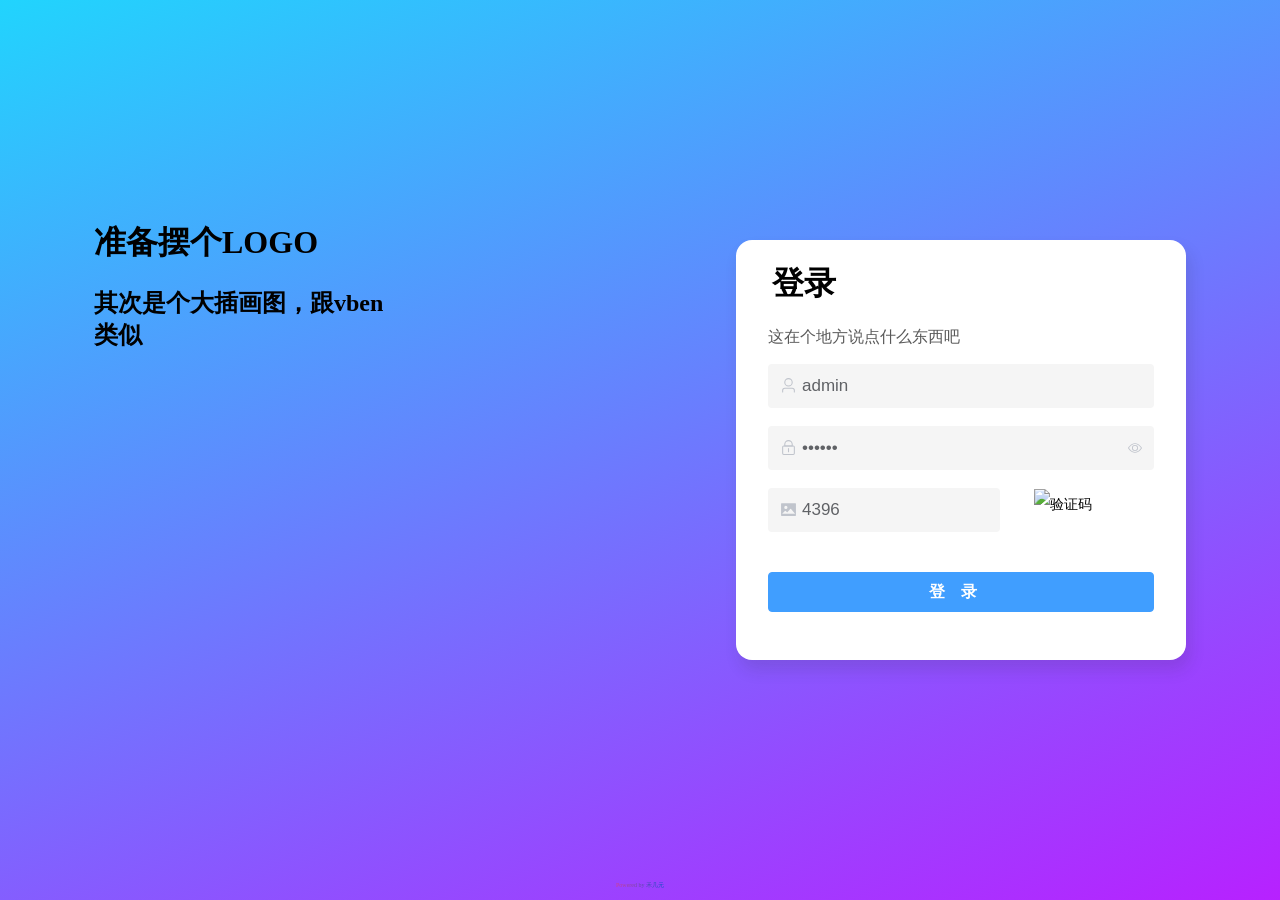
==== commit f725ec97: "commit" ====
--- a/index.html
+++ b/index.html
@@ -4,16 +4,13 @@
     <meta charset="UTF-8" />
     <link rel="icon" href="/favicon.ico" />
     <meta name="viewport" content="width=device-width, initial-scale=1.0" />
-    <link rel="stylesheet" type="text/css" href="https://csshake.surge.sh/csshake.min.css">
+    <link rel="stylesheet" type="text/css" href="/csshake.min.css">
     <title>Vite App</title>
-    <!-- 为什么index.html放在了项目根目录而不是public下？https://cn.vitejs.dev/guide/#index-html-and-project-root -->
-    <script type="module" crossorigin src="/assets/index.af397df9.js"></script>
-    <link rel="modulepreload" href="/assets/vendor.1e478acf.js">
-    <link rel="stylesheet" href="/assets/index.4499d7ea.css">
+    <script type="module" crossorigin src="/assets/index.726383d1.js"></script>
+    <link rel="modulepreload" href="/assets/vendor.b1f6bb4d.js">
+    <link rel="stylesheet" href="/assets/index.920ae7a1.css">
   </head>
-  <svg id="svgSpriteStats" xmlns="http://www.w3.org/2000/svg"  style="display: none;">
-          <!DOCTYPE svg PUBLIC "-//W3C//DTD SVG 1.1//EN" "http://www.w3.org/Graphics/SVG/1.1/DTD/svg11.dtd"><symbol id="icon-calendar"  t="1620545272516" class="icon" viewBox="0 0 1024 1024" version="1.1" xmlns="http://www.w3.org/2000/svg" p-id="1717" xmlns:xlink="http://www.w3.org/1999/xlink"  ><defs><style type="text/css"></style></defs><path d="M786 318.292V399H241v-80.708c0-8.506 6.794-15.292 15.314-15.292h40.769v46.683c0 9.316 7.605 17.014 17.038 17.014 9.33 0 17.038-7.595 17.038-17.014V303h49.287v46.683c0 9.316 7.606 17.014 17.039 17.014 9.329 0 17.038-7.595 17.038-17.014V303h198.062v46.683c0 9.316 7.606 17.014 17.039 17.014 9.33 0 17.038-7.595 17.038-17.014V303h49.287v46.683c0 9.316 7.605 17.014 17.038 17.014 9.33 0 17.038-7.595 17.038-17.014V303h40.667c8.512 0 15.308 6.786 15.308 15.292z" fill="#FFC10D" p-id="1718"></path><path d="M275 468h476v283H275z" fill="#24E9E6" p-id="1719"></path><path d="M769.724 268.984h-40.76V222.09c0-9.36-7.603-17.09-17.034-17.09-9.327 0-17.035 7.628-17.035 17.09v46.894H645.62V222.09c0.002-9.36-7.603-17.09-17.032-17.09-9.43 0-17.035 7.628-17.035 17.09v46.894H414.448V222.09c0-9.36-7.605-17.09-17.035-17.09-9.429 0-17.034 7.628-17.034 17.09v46.894h-49.276V222.09c0-9.36-7.604-17.09-17.033-17.09-9.43 0-17.034 7.628-17.034 17.09v46.894h-40.76c-27.173 0-49.276 22.176-49.276 49.437v451.142C207 796.824 229.103 819 256.276 819h513.448C796.897 819 819 796.824 819 769.563V318.42c0-27.26-22.103-49.437-49.276-49.437z m15.31 500.579c0 8.544-6.794 15.36-15.312 15.36H256.276c-8.516 0-15.31-6.814-15.31-15.36v-335.99H784.93v335.99h0.102z m0-370.17H240.966V318.42c0-8.544 6.793-15.36 15.31-15.36h40.76v46.894c0 9.358 7.604 17.09 17.035 17.09 9.43 0 17.034-7.628 17.034-17.09v-46.894h49.276v46.894c0 9.358 7.604 17.09 17.035 17.09 9.43 0 17.034-7.628 17.034-17.09v-46.894H612.47v46.894c0 9.358 7.603 17.09 17.034 17.09 9.327 0 17.034-7.628 17.034-17.09v-46.894h49.277v46.894c0 9.358 7.603 17.09 17.034 17.09 9.327 0 17.034-7.628 17.034-17.09v-46.894h40.658c8.516 0 15.31 6.815 15.31 15.36v80.973h-0.818v-0.002z" fill="#194F82" p-id="1720"></path><path d="M299.025 586h33.95c9.322 0 17.025-7.588 17.025-17 0-9.412-7.6-17-17.025-17h-33.95c-9.322 0-17.025 7.588-17.025 17 0 9.412 7.703 17 17.025 17zM299.025 667h33.95c9.322 0 17.025-7.588 17.025-17 0-9.308-7.6-17-17.025-17h-33.95c-9.322 0-17.025 7.588-17.025 17 0.102 9.308 7.703 17 17.025 17zM299.025 748h33.95c9.322 0 17.025-7.588 17.025-17 0-9.308-7.6-17-17.025-17h-33.95c-9.322 0-17.025 7.588-17.025 17 0.102 9.412 7.703 17 17.025 17zM397.025 586h33.95c9.322 0 17.025-7.588 17.025-17 0-9.412-7.6-17-17.025-17h-33.95c-9.322 0-17.025 7.588-17.025 17 0 9.412 7.703 17 17.025 17zM397.025 667h33.95c9.322 0 17.025-7.588 17.025-17 0-9.308-7.6-17-17.025-17h-33.95c-9.322 0-17.025 7.588-17.025 17 0 9.308 7.703 17 17.025 17zM397.025 748h33.95c9.322 0 17.025-7.588 17.025-17 0-9.308-7.6-17-17.025-17h-33.95c-9.322 0-17.025 7.588-17.025 17 0 9.412 7.703 17 17.025 17zM496.025 505h33.95c9.322 0 17.025-7.588 17.025-17 0-9.308-7.6-17-17.025-17h-33.95c-9.322 0-17.025 7.588-17.025 17 0.102 9.31 7.703 17 17.025 17zM496.025 586h33.95c9.322 0 17.025-7.588 17.025-17 0-9.412-7.6-17-17.025-17h-33.95c-9.322 0-17.025 7.588-17.025 17 0 9.412 7.703 17 17.025 17zM496.025 667h33.95c9.322 0 17.025-7.588 17.025-17 0-9.308-7.6-17-17.025-17h-33.95c-9.322 0-17.025 7.588-17.025 17 0.102 9.308 7.703 17 17.025 17zM496.025 748h33.95c9.322 0 17.025-7.588 17.025-17 0-9.308-7.6-17-17.025-17h-33.95c-9.322 0-17.025 7.588-17.025 17 0.102 9.412 7.703 17 17.025 17zM594.025 505h33.95c9.323 0 17.025-7.588 17.025-17 0-9.308-7.6-17-17.025-17h-33.95c-9.322 0-17.025 7.588-17.025 17 0.002 9.31 7.703 17 17.025 17zM594.025 586h33.95c9.323 0 17.025-7.588 17.025-17 0-9.412-7.6-17-17.025-17h-33.95c-9.322 0-17.025 7.588-17.025 17 0 9.412 7.703 17 17.025 17zM594.025 667h33.95c9.323 0 17.025-7.588 17.025-17 0-9.308-7.6-17-17.025-17h-33.95c-9.322 0-17.025 7.588-17.025 17 0.002 9.308 7.703 17 17.025 17zM692.025 505h33.95c9.322 0 17.025-7.588 17.025-17 0-9.308-7.6-17-17.025-17h-33.95c-9.322 0-17.025 7.588-17.025 17 0 9.31 7.702 17 17.025 17zM692.025 586h33.95c9.322 0 17.025-7.588 17.025-17 0-9.412-7.6-17-17.025-17h-33.95c-9.322 0-17.025 7.588-17.025 17 0 9.412 7.702 17 17.025 17zM692.025 667h33.95c9.322 0 17.025-7.588 17.025-17 0-9.308-7.6-17-17.025-17h-33.95c-9.322 0-17.025 7.588-17.025 17 0 9.308 7.702 17 17.025 17z" fill="#194F82" p-id="1721"></path><path d="M299.025 586h33.95c9.322 0 17.025-7.588 17.025-17 0-9.412-7.6-17-17.025-17h-33.95c-9.322 0-17.025 7.588-17.025 17 0 9.412 7.703 17 17.025 17zM299.025 667h33.95c9.322 0 17.025-7.588 17.025-17 0-9.308-7.6-17-17.025-17h-33.95c-9.322 0-17.025 7.588-17.025 17 0.102 9.308 7.703 17 17.025 17zM299.025 748h33.95c9.322 0 17.025-7.588 17.025-17 0-9.308-7.6-17-17.025-17h-33.95c-9.322 0-17.025 7.588-17.025 17 0.102 9.412 7.703 17 17.025 17zM397.025 586h33.95c9.322 0 17.025-7.588 17.025-17 0-9.412-7.6-17-17.025-17h-33.95c-9.322 0-17.025 7.588-17.025 17 0 9.412 7.703 17 17.025 17zM397.025 667h33.95c9.322 0 17.025-7.588 17.025-17 0-9.308-7.6-17-17.025-17h-33.95c-9.322 0-17.025 7.588-17.025 17 0 9.308 7.703 17 17.025 17zM397.025 748h33.95c9.322 0 17.025-7.588 17.025-17 0-9.308-7.6-17-17.025-17h-33.95c-9.322 0-17.025 7.588-17.025 17 0 9.412 7.703 17 17.025 17zM496.025 505h33.95c9.322 0 17.025-7.588 17.025-17 0-9.308-7.6-17-17.025-17h-33.95c-9.322 0-17.025 7.588-17.025 17 0.102 9.31 7.703 17 17.025 17zM496.025 586h33.95c9.322 0 17.025-7.588 17.025-17 0-9.412-7.6-17-17.025-17h-33.95c-9.322 0-17.025 7.588-17.025 17 0 9.412 7.703 17 17.025 17zM496.025 667h33.95c9.322 0 17.025-7.588 17.025-17 0-9.308-7.6-17-17.025-17h-33.95c-9.322 0-17.025 7.588-17.025 17 0.102 9.308 7.703 17 17.025 17zM496.025 748h33.95c9.322 0 17.025-7.588 17.025-17 0-9.308-7.6-17-17.025-17h-33.95c-9.322 0-17.025 7.588-17.025 17 0.102 9.412 7.703 17 17.025 17zM594.025 505h33.95c9.323 0 17.025-7.588 17.025-17 0-9.308-7.6-17-17.025-17h-33.95c-9.322 0-17.025 7.588-17.025 17 0.002 9.31 7.703 17 17.025 17zM594.025 586h33.95c9.323 0 17.025-7.588 17.025-17 0-9.412-7.6-17-17.025-17h-33.95c-9.322 0-17.025 7.588-17.025 17 0 9.412 7.703 17 17.025 17zM594.025 667h33.95c9.323 0 17.025-7.588 17.025-17 0-9.308-7.6-17-17.025-17h-33.95c-9.322 0-17.025 7.588-17.025 17 0.002 9.308 7.703 17 17.025 17zM692.025 505h33.95c9.322 0 17.025-7.588 17.025-17 0-9.308-7.6-17-17.025-17h-33.95c-9.322 0-17.025 7.588-17.025 17 0 9.31 7.702 17 17.025 17zM692.025 586h33.95c9.322 0 17.025-7.588 17.025-17 0-9.412-7.6-17-17.025-17h-33.95c-9.322 0-17.025 7.588-17.025 17 0 9.412 7.702 17 17.025 17zM692.025 667h33.95c9.322 0 17.025-7.588 17.025-17 0-9.308-7.6-17-17.025-17h-33.95c-9.322 0-17.025 7.588-17.025 17 0 9.308 7.702 17 17.025 17z" fill="#194F82" p-id="1722"></path></symbol><!DOCTYPE svg PUBLIC "-//W3C//DTD SVG 1.1//EN" "http://www.w3.org/Graphics/SVG/1.1/DTD/svg11.dtd"><symbol id="icon-github"  t="1611991184299" class="icon" viewBox="0 0 1024 1024" version="1.1" xmlns="http://www.w3.org/2000/svg" p-id="3728" xmlns:xlink="http://www.w3.org/1999/xlink"  ><defs><style type="text/css"></style></defs><path d="M512 12.672c-282.88 0-512 229.248-512 512 0 226.261333 146.688 418.133333 350.08 485.76 25.6 4.821333 34.986667-11.008 34.986667-24.618667 0-12.16-0.426667-44.373333-0.64-87.04-142.421333 30.890667-172.458667-68.693333-172.458667-68.693333C188.672 770.986667 155.008 755.2 155.008 755.2c-46.378667-31.744 3.584-31.104 3.584-31.104 51.413333 3.584 78.421333 52.736 78.421333 52.736 45.653333 78.293333 119.850667 55.68 149.12 42.581333 4.608-33.109333 17.792-55.68 32.426667-68.48-113.706667-12.8-233.216-56.832-233.216-253.013333 0-55.893333 19.84-101.546667 52.693333-137.386667-5.76-12.928-23.04-64.981333 4.48-135.509333 0 0 42.88-13.738667 140.8 52.48 40.96-11.392 84.48-17.024 128-17.28 43.52 0.256 87.04 5.888 128 17.28 97.28-66.218667 140.16-52.48 140.16-52.48 27.52 70.528 10.24 122.581333 5.12 135.509333 32.64 35.84 52.48 81.493333 52.48 137.386667 0 196.693333-119.68 240-233.6 252.586667 17.92 15.36 34.56 46.762667 34.56 94.72 0 68.522667-0.64 123.562667-0.64 140.202666 0 13.44 8.96 29.44 35.2 24.32C877.44 942.592 1024 750.592 1024 524.672c0-282.752-229.248-512-512-512" fill="" p-id="3729"></path></symbol><!DOCTYPE svg PUBLIC "-//W3C//DTD SVG 1.1//EN" "http://www.w3.org/Graphics/SVG/1.1/DTD/svg11.dtd"><symbol id="icon-heart"  t="1620545203768" class="icon" viewBox="0 0 1024 1024" version="1.1" xmlns="http://www.w3.org/2000/svg" p-id="1599" xmlns:xlink="http://www.w3.org/1999/xlink"  ><defs><style type="text/css"></style></defs><path d="M731.0848 143.7696c-125.0816-54.528-270.7456 2.6624-325.2736 127.7952l-3.7376 8.6016-8.6016-3.7376c-125.0816-54.5792-270.6944 2.6112-325.2224 127.744-54.528 125.0816 2.6624 270.7456 127.7952 325.2736l368.0256 160.4096c51.712 22.528 111.872-1.1264 134.4-52.7872l0.0512-0.1024c0-0.0512 0.0512-0.1024 0.0512-0.1536l160.3072-367.7696c54.528-125.1328-2.6624-270.7456-127.7952-325.2736z" fill="#F85F69" p-id="1600"></path><path d="M586.9568 433.8688c72.2432-31.488 156.3136 1.536 187.8016 73.7792l2.1504 4.9664 4.9664-2.1504c72.2432-31.488 156.3136 1.536 187.8016 73.7792 31.488 72.2432-1.536 156.3136-73.7792 187.8016l-212.48 92.6208c-29.8496 13.0048-64.5632-0.6144-77.568-30.464v-0.0512c0-0.0512-0.0512-0.0512-0.0512-0.1024l-92.5696-212.3264c-31.488-72.2944 1.536-156.3648 73.728-187.8528z" fill="#F85F69" p-id="1601"></path><path d="M781.8752 510.4128l-4.9664 2.1504-2.1504-4.9664c-31.488-72.2432-115.5584-105.2672-187.8016-73.7792s-105.2672 115.5584-73.7792 187.8016l92.5696 212.3264c0 0.0512 0.0512 0.0512 0.0512 0.1024v0.0512c12.3904 28.3648 44.3904 42.0864 73.1648 32.1536a101.4784 101.4784 0 0 0 19.4048-29.2352l0.0512-0.1024c0-0.0512 0.0512-0.1024 0.0512-0.1536l147.4048-338.0736c-21.248-1.024-43.1104 2.6624-64 11.7248z" fill="#F33B3D" p-id="1602"></path></symbol><!DOCTYPE svg PUBLIC "-//W3C//DTD SVG 1.1//EN" "http://www.w3.org/Graphics/SVG/1.1/DTD/svg11.dtd"><symbol id="icon-QQ"  class="icon"   viewBox="0 0 1024 1024" version="1.1" xmlns="http://www.w3.org/2000/svg"><path fill="#1296db" d="M666.122449 909.061224c-10.44898 0-21.420408-1.044898-31.869388-2.612244-39.183673-4.702041-74.710204-23.510204-100.832653-53.289796-13.583673 5.22449-28.212245 5.22449-41.795918 0-21.420408 28.212245-61.64898 48.065306-108.669388 53.289796-66.35102 7.314286-138.44898-11.493878-144.718367-55.379592-5.22449-34.481633 37.093878-61.126531 81.502041-75.755102-25.6-28.212245-43.363265-63.738776-51.2-101.355102l-0.522449 0.522449c-25.077551 31.346939-41.795918 50.155102-61.126531 50.155102-2.089796 0-4.179592-0.522449-6.269388-1.044898-7.314286-2.612245-13.061224-8.881633-17.240816-18.808164-16.195918-34.481633-9.404082-100.310204 15.15102-150.465306 0 0 0-0.522449 0.522449-0.522449 12.538776-22.465306 27.689796-43.363265 45.453061-62.171428-6.269388-11.493878-10.44898-24.032653-12.016326-37.093878v-3.134694c0.522449-19.330612 10.44898-37.093878 26.644898-47.542857-10.971429-73.142857 9.926531-147.330612 58.514286-203.232653 49.110204-56.946939 120.163265-88.816327 194.873469-86.204081h4.702041c65.306122 0 129.567347 26.122449 177.110204 72.097959 49.110204 47.542857 76.8 112.326531 77.844898 180.767347v7.314285c0.522449 9.926531 0 19.330612-1.044898 29.257143 14.106122 8.881633 21.420408 20.37551 21.420408 48.065306 0 13.583673-1.044898 27.689796-9.926531 36.04898 13.061224 17.763265 28.734694 42.840816 41.27347 62.693877l2.612245 4.179592c20.37551 32.391837 23.510204 74.187755 22.987755 96.130613 0 17.240816-2.089796 58.514286-18.285714 70.530612-3.657143 2.612245-7.314286 3.657143-12.016327 3.657143h-4.179592c-26.122449 0-41.273469-23.510204-57.991837-48.587755l-1.567347-2.089796c-8.881633 36.571429-26.122449 71.053061-50.677551 99.265306 27.167347 9.404082 83.069388 31.346939 75.755103 73.142857-5.746939 35.526531-55.902041 62.171429-114.416327 62.171428z m-388.702041-63.738775z m250.253061-11.493878z m276.375511-140.016326z m-47.020409-235.102041z"  /></symbol><!DOCTYPE svg PUBLIC "-//W3C//DTD SVG 1.1//EN" "http://www.w3.org/Graphics/SVG/1.1/DTD/svg11.dtd"><symbol id="icon-rank"  t="1620545367885" class="icon" viewBox="0 0 1024 1024" version="1.1" xmlns="http://www.w3.org/2000/svg" p-id="2670" xmlns:xlink="http://www.w3.org/1999/xlink"  ><defs><style type="text/css"></style></defs><path d="M544 661.333333a32 32 0 0 1-64 0V362.666667a32 32 0 0 1 64 0v298.666666z m160 0a32 32 0 0 1-64 0V490.666667a32 32 0 0 1 64 0v170.666666z m-320 0a32 32 0 0 1-64 0V448a32 32 0 0 1 64 0v213.333333zM202.666667 138.666667h618.666666c64.8 0 117.333333 52.533333 117.333334 117.333333v512c0 64.8-52.533333 117.333333-117.333334 117.333333H202.666667c-64.8 0-117.333333-52.533333-117.333334-117.333333V256c0-64.8 52.533333-117.333333 117.333334-117.333333z m0 64a53.333333 53.333333 0 0 0-53.333334 53.333333v512a53.333333 53.333333 0 0 0 53.333334 53.333333h618.666666a53.333333 53.333333 0 0 0 53.333334-53.333333V256a53.333333 53.333333 0 0 0-53.333334-53.333333H202.666667z" p-id="2671"></path></symbol><!DOCTYPE svg PUBLIC "-//W3C//DTD SVG 1.1//EN" "http://www.w3.org/Graphics/SVG/1.1/DTD/svg11.dtd"><symbol id="icon-wechat"  class="icon"   viewBox="0 0 1309 1024" version="1.1" xmlns="http://www.w3.org/2000/svg"><path fill="#1afa29" d="M1147.26896 912.681417l34.90165 111.318583-127.165111-66.823891a604.787313 604.787313 0 0 1-139.082747 22.263717c-220.607239 0-394.296969-144.615936-394.296969-322.758409s173.526026-322.889372 394.296969-322.889372C1124.219465 333.661082 1309.630388 478.669907 1309.630388 656.550454c0 100.284947-69.344929 189.143369-162.361428 256.130963zM788.070086 511.869037a49.11114 49.11114 0 0 0-46.360916 44.494692 48.783732 48.783732 0 0 0 46.360916 44.494693 52.090549 52.090549 0 0 0 57.983885-44.494693 52.385216 52.385216 0 0 0-57.983885-44.494692z m254.985036 0a48.881954 48.881954 0 0 0-46.09899 44.494692 48.620028 48.620028 0 0 0 46.09899 44.494693 52.385216 52.385216 0 0 0 57.983886-44.494693 52.58166 52.58166 0 0 0-57.951145-44.494692z m-550.568615 150.018161a318.567592 318.567592 0 0 0 14.307712 93.212943c-14.307712 1.080445-28.746387 1.768001-43.283284 1.768001a827.293516 827.293516 0 0 1-162.394168-22.296458l-162.001279 77.955749 46.328175-133.811485C69.410411 600.858422 0 500.507993 0 378.38496 0 166.683208 208.689602 0 463.510935 0c227.908428 0 427.594322 133.18941 467.701752 312.379588a427.463358 427.463358 0 0 0-44.625655-2.619261c-220.24709 0-394.100524 157.74498-394.100525 352.126871zM312.90344 189.143369a64.270111 64.270111 0 0 0-69.803299 55.659291 64.532037 64.532037 0 0 0 69.803299 55.659292 53.694846 53.694846 0 0 0 57.852923-55.659292 53.465661 53.465661 0 0 0-57.852923-55.659291z m324.428188 0a64.040926 64.040926 0 0 0-69.574114 55.659291 64.302852 64.302852 0 0 0 69.574114 55.659292 53.694846 53.694846 0 0 0 57.951145-55.659292 53.465661 53.465661 0 0 0-57.951145-55.659291z" /></symbol><!DOCTYPE svg PUBLIC "-//W3C//DTD SVG 1.1//EN" "http://www.w3.org/Graphics/SVG/1.1/DTD/svg11.dtd"><symbol id="icon-笑哭"  t="1621065996086" class="icon" viewBox="0 0 1024 1024" version="1.1" xmlns="http://www.w3.org/2000/svg" p-id="1839" xmlns:xlink="http://www.w3.org/1999/xlink"  ><defs><style type="text/css"></style></defs><path d="M513.201002 512.003m-491.986961 0a491.986961 491.986961 0 1 0 983.973922 0 491.986961 491.986961 0 1 0-983.973922 0Z" fill="#FDDF6D" p-id="1840"></path><path d="M618.625208 931.355819c-271.716531 0-491.984961-220.26843-491.984961-491.984961 0-145.168284 62.886123-275.632538 162.888318-365.684714C130.252254 155.124303 21.212041 320.826627 21.212041 511.999c0 271.716531 220.26843 491.984961 491.984961 491.984961 126.548247 0 241.924473-47.794093 329.096643-126.298247-67.104131 34.312067-143.12228 53.670105-223.668437 53.670105z" fill="#FCC56B" p-id="1841"></path><path d="M834.117629 460.7269a20.000039 20.000039 0 0 1-17.504034-10.28002c-12.842025-23.052045-37.188073-37.372073-63.542124-37.372073-25.70205 0-50.378098 14.530028-64.404126 37.924074-5.684011 9.478019-17.978035 12.556025-27.458054 6.874013-9.482019-5.684011-12.558025-17.976035-6.874013-27.458053 21.216041-35.388069 59.048115-57.370112 98.736193-57.370112 40.86408 0 78.612154 22.192043 98.512192 57.922113 5.380011 9.656019 1.910004 21.846043-7.744015 27.222053a19.860039 19.860039 0 0 1-9.722019 2.538005zM492.660962 460.7269a20.000039 20.000039 0 0 1-17.504034-10.28002c-12.842025-23.052045-37.188073-37.372073-63.542124-37.372073-25.69805 0-50.378098 14.530028-64.404126 37.924074-5.682011 9.478019-17.974035 12.556025-27.458053 6.874013-9.478019-5.684011-12.558025-17.978035-6.872014-27.458053 21.216041-35.388069 59.048115-57.370112 98.736193-57.370112 40.86408 0 78.612154 22.192043 98.512192 57.922113 5.380011 9.656019 1.910004 21.846043-7.744015 27.222053a19.878039 19.878039 0 0 1-9.724019 2.538005zM587.091147 875.41371c-141.962277 0-257.044502-115.082225-257.044502-257.044502h514.087004c0 141.960277-115.082225 257.044502-257.042502 257.044502z" fill="#7F184C" p-id="1842"></path><path d="M392.764767 618.369208v40.122078c0 16.920033 13.714027 30.63406 30.63406 30.63406h327.386639c16.916033 0 30.63406-13.714027 30.63406-30.63406v-40.122078H392.764767z" fill="#F2F2F2" p-id="1843"></path><path d="M592.483157 768.771502c-69.480136-32.280063-146.588286-27.590054-209.108408 5.890011 46.984092 61.23412 120.864236 100.748197 204.014398 100.748197 36.640072 0 71.46214-7.718015 103.006201-21.534042-23.142045-35.80607-56.32611-65.782128-97.912191-85.104166z" fill="#FC4C59" p-id="1844"></path><path d="M302.23859 671.087311c-30.032059 32.846064-81.004158 35.130069-113.852222 5.09801s-35.130069-81.004158-5.09801-113.852223c30.032059-32.846064 167.822328-64.126125 167.822328-64.126125s-18.838037 140.032274-48.872096 172.880338zM855.335671 653.129276c30.032059 32.846064 81.004158 35.130069 113.852222 5.09801s35.130069-81.004158 5.09801-113.852223c-30.032059-32.846064-167.822328-64.126125-167.822328-64.126125s18.842037 140.036274 48.872096 172.880338z" fill="#3FA9F5" p-id="1845"></path><path d="M753.071471 373.052729c-39.688078 0-77.520151 21.982043-98.736193 57.370112-5.684011 9.482019-2.608005 21.774043 6.874013 27.458053 9.478019 5.682011 21.774043 2.608005 27.458054-6.874013 14.024027-23.394046 38.702076-37.924074 64.404126-37.924074 26.352051 0 50.702099 14.320028 63.542124 37.372073a20.000039 20.000039 0 0 0 27.226053 7.748015c9.658019-5.380011 13.124026-17.568034 7.744015-27.222053-19.900039-35.73607-57.648113-57.928113-98.512192-57.928113zM411.614804 373.052729c-39.686078 0-77.518151 21.982043-98.736193 57.370112-5.684011 9.478019-2.608005 21.774043 6.872014 27.458053 9.484019 5.682011 21.776043 2.608005 27.458053-6.874013 14.026027-23.394046 38.706076-37.924074 64.404126-37.924074 26.352051 0 50.702099 14.320028 63.542124 37.372073a20.000039 20.000039 0 0 0 27.226053 7.748015c9.658019-5.380011 13.124026-17.568034 7.744015-27.222053-19.898039-35.73607-57.644113-57.928113-98.510192-57.928113z" fill="" p-id="1846"></path><path d="M989.055932 530.873037c-32.608064-35.66607-154.132301-64.684126-178.162348-70.140137a20.016039 20.016039 0 0 0-24.266048 22.184043c2.042004 15.16603 9.778019 68.578134 23.152046 115.436226H352.584689c10.44202-41.766082 16.580032-84.226165 18.362036-97.476191a20.016039 20.016039 0 0 0-24.266048-22.184043c-24.030047 5.454011-145.554284 34.474067-178.162348 70.136137-37.430073 40.93608-34.574068 104.696204 6.364013 142.126278 18.694037 17.092033 42.604083 26.358051 67.772132 26.358051 1.532003 0 3.068006-0.034 4.608009-0.104 26.844052-1.200002 51.614101-12.786025 69.744136-32.618064 0.272001-0.296001 0.534001-0.652001 0.804002-0.958002 29.422057 121.380237 138.980271 211.794414 269.274526 211.794414 130.536255 0 241.356471-91.054178 269.912527-214.338419 17.220034 12.094024 37.508073 18.218036 57.850113 18.218036 11.548023 0 23.104045-1.996004 34.132066-5.962012-30.358059 72.630142-78.866154 137.476269-140.898275 187.182366-84.456165 67.674132-186.428364 103.444202-294.888576 103.444202-260.246508 0-471.970922-211.726414-471.970921-471.970922S252.950494 40.030078 513.197002 40.030078c214.730419 0 402.530786 144.914283 456.696892 352.404688 2.792005 10.698021 13.724027 17.106033 24.420048 14.310028 10.696021-2.792005 17.104033-13.728027 14.310028-24.420047C949.857855 157.216307 746.133457 0 513.197002 0c-282.320551 0-512.001 229.680449-512.001 511.999s229.680449 511.999 511.999 511.999c115.976227 0 229.592448-39.858078 319.916625-112.234219 88.950174-71.270139 152.292297-171.266335 178.362349-281.56055a19.986039 19.986039 0 0 0 0.502001-5.622011c8.454017-31.996062 1.024002-67.522132-22.920045-93.708183z m-743.581453 146.346286c-16.140032 0.734001-31.636062-4.89201-43.578085-15.808031-24.650048-22.536044-26.368052-60.924119-3.832007-85.574167 14.874029-16.268032 76.84015-37.304073 128.718251-51.0161-9.022018 52.892103-24.436048 116.488228-39.312077 132.762259-10.920021 11.940023-25.83405 18.914037-41.996082 19.636039z m341.612668 178.178348c-123.958242 0-225.998441-95.648187-236.192462-217.014424h472.388923c-10.20202 122.118239-112.928221 217.014424-236.196461 217.014424z m325.012634-196.132383c-16.164032-0.724001-31.076061-7.698015-41.994082-19.638039-2.584005-2.826006-5.18201-7.106014-7.760015-12.482024a19.606038 19.606038 0 0 0-1.264002-2.724005 176.690345 176.690345 0 0 1-4.77401-11.888024c-0.13-0.432001-0.294001-0.854002-0.454-1.272002-9.856019-27.620054-18.934037-68.472134-25.060049-104.400204 51.868101 13.706027 113.824222 34.734068 128.718251 51.0241 22.536044 24.648048 20.818041 63.038123-3.832007 85.574167-11.938023 10.916021-27.408054 16.534032-43.580086 15.806031z" fill="" p-id="1847"></path><path d="M1002.787959 452.064883m-20.01404 0a20.014039 20.014039 0 1 0 40.028079 0 20.014039 20.014039 0 1 0-40.028079 0Z" fill="" p-id="1848"></path></symbol><!DOCTYPE svg PUBLIC "-//W3C//DTD SVG 1.1//EN" "http://www.w3.org/Graphics/SVG/1.1/DTD/svg11.dtd"><symbol id="icon-酷"  t="1621066034469" class="icon" viewBox="0 0 1024 1024" version="1.1" xmlns="http://www.w3.org/2000/svg" p-id="1997" xmlns:xlink="http://www.w3.org/1999/xlink"  ><defs><style type="text/css"></style></defs><path d="M496.212907 512.013m-476.816793 0a476.816794 476.816794 0 1 0 953.633587 0 476.816794 476.816794 0 1 0-953.633587 0Z" fill="#FFDB6C" p-id="1998"></path><path d="M598.391506 918.423381c-263.337543 0-476.812794-213.475251-476.812794-476.812793 0-140.690824 60.946357-267.131565 157.864925-354.408077C125.074733 166.130973 19.398114 326.723914 19.398114 512.001c0 263.337543 213.475251 476.812794 476.812793 476.812794 122.646719 0 234.463374-46.320271 318.949869-122.402717-65.034381 33.252195-138.710813 52.012305-216.76927 52.012304z" fill="#FFB04C" p-id="1999"></path><path d="M291.305707 518.83704c-35.410207 0-64.118376 28.706168-64.118376 64.114376h128.232752c0.002-35.410207-28.704168-64.114376-64.114376-64.114376zM850.564984 518.83704c-35.410207 0-64.118376 28.706168-64.118376 64.114376h128.232751c0.002-35.410207-28.704168-64.114376-64.114375-64.114376z" fill="#F9A880" p-id="2000"></path><path d="M221.759299 253.947488c124.500729-28.574167 225.28732-18.74011 336.929975 7.278043 16.554097 3.856023 34.044199 8.158048 52.512307 8.722051 30.76018 0.942006 65.338383-6.714039 95.150558-14.204084 117.70069-29.566173 209.645228-14.188083 298.247747 4.744028l-6.546038 52.360307c-13.832081 0.306002-18.182107 6.75604-22.13413 19.346113-20.680121 65.890386-3.068018 179.26105-155.954914 165.930973-100.580589-8.770051-129.384758-36.328213-177.321039-157.492923-4.078024-10.30606-6.730039-27.33816-30.022175-26.708157-13.152077 0.354002-24.914146 2.680016-29.01617 25.53015-7.646045 42.576249-65.786385 158.256927-183.831078 158.130927-104.264611-0.112001-144.038844-54.232318-148.786871-173.485017-0.590003-14.806087-13.492079-17.618103-21.234125-17.792104l-7.994047-52.360307z" fill="#56586F" p-id="2001"></path><path d="M402.564359 237.467391l-72.812427 248.311455c19.162112 7.884046 42.292248 11.776069 70.02841 11.80407 0.488003 0 0.970006-0.018 1.458009-0.020001l74.080434-252.63548c-24.226142-3.664021-48.352283-6.228036-72.754426-7.460044zM855.357012 239.479403c-24.232142-0.776005-49.386289 0-75.804444 2.950017l-65.002381 221.675299c17.776104 14.928087 38.762227 23.598138 66.468389 28.89417l74.338436-253.519486z" fill="#737891" p-id="2002"></path><path d="M634.521718 781.222577a141.978832 141.978832 0 0 1-90.022528-32.168188c-8.284049-6.79204-9.492056-19.014111-2.700015-27.29816 6.79204-8.286049 19.014111-9.492056 27.30216-2.700016 28.894169 23.696139 68.408401 29.900175 103.132604 16.208095 33.832198-13.348078 58.756344-45.202265 65.044381-83.130487 1.75601-10.568062 11.740069-17.716104 22.310131-15.962093 10.570062 1.75401 17.716104 11.742069 15.966093 22.31013-8.51005 51.300301-42.64425 94.550554-89.084522 112.870662a141.556829 141.556829 0 0 1-51.948304 9.870057z" fill="#7F184C" p-id="2003"></path><path d="M1008.65791 241.517415c-92.634543-19.794116-185.821089-35.036205-307.027799-4.586027-30.188177 7.584044-62.004363 14.484085-89.834526 13.63008-15.548091-0.476003-31.048182-4.096024-46.04027-7.602044l-2.664016-0.624004c-97.26657-22.670133-206.46521-39.24223-345.670025-7.294043a19.398114 19.398114 0 0 0-14.836087 21.834128l8.000047 52.360307a19.396114 19.396114 0 0 0 18.74011 16.462096c0.950006 0.02 1.72801 0.116001 2.326013 0.230002 2.750016 66.008387 15.940093 111.136651 41.476243 141.962832 27.31416 32.968193 68.734403 49.026287 126.628742 49.086287h0.218002c71.188417 0 119.584701-37.840222 147.656865-69.602408 31.476184-35.618209 50.340295-78.148458 55.070322-104.494612 1.238007-6.89604 2.958017-8.60405 2.964018-8.61005 0.282002-0.184001 1.66001-0.800005 7.490044-0.956006 6.008035-0.160001 6.262037-0.170001 9.702057 9.650057 0.592003 1.68601 1.164007 3.302019 1.75801 4.806028 23.394137 59.130346 43.932257 101.200593 73.998433 128.190751 31.796186 28.546167 70.836415 37.230218 119.674702 41.488243 8.802052 0.768005 17.228101 1.154007 25.284148 1.154007 48.494284 0 83.57249-13.950082 106.786626-42.336248 0.592003-0.724004 1.128007-1.476009 1.696009-2.212013 1.038006 12.604074 1.570009 25.266148 1.57001 37.946222 0 252.221478-205.195202 457.41668-457.412681 457.41668S38.794227 764.218478 38.794227 512.001 243.99143 54.58432 496.210907 54.58432c101.058592 0 196.841153 32.288189 276.995624 93.376547 8.52005 6.496038 20.694121 4.850028 27.184159-3.668022a19.394114 19.394114 0 0 0-3.670022-27.184159C709.754159 50.824298 605.83755 15.790093 496.210907 15.790093 222.597304 15.790093 0 238.387397 0 512.001s222.597304 496.210907 496.210907 496.210907c273.609603 0 496.208907-222.597304 496.208908-496.210907 0-36.180212-3.954023-72.238423-11.674068-107.278629 1.914011-8.988053 3.49402-17.912105 5.012029-26.536155 2.584015-14.682086 5.022029-28.550167 8.674051-40.186236 0.986006-3.140018 1.69201-4.790028 2.116012-5.622032 0.440003-0.06 1.074006-0.118001 1.938012-0.138001a19.396114 19.396114 0 0 0 18.81811-16.9841l6.546038-52.360307a19.394114 19.394114 0 0 0-15.192089-21.378125z m-28.152165 55.360325c-15.970094 6.82004-20.744122 22.038129-23.088135 29.508172-4.410026 14.042082-7.060041 29.116171-9.870058 45.080265-1.68801 9.596056-3.34402 18.988111-5.314031 27.986164a19.590115 19.590115 0 0 0-0.450003 1.988011c-10.990064 48.634285-32.128188 85.046498-120.130704 77.362453-91.152534-7.948047-115.222675-29.676174-160.968943-145.302851-0.414002-1.048006-0.806005-2.180013-1.218007-3.35802-3.760022-10.738063-12.476073-35.632209-45.534267-35.632208-0.600004 0-1.212007 0.008-1.82801 0.026-11.030065 0.298002-40.330236 1.086006-47.586279 41.490243-6.546038 36.456214-59.75035 142.162833-164.550964 142.162833h-0.168001c-89.854526-0.098001-124.932732-42.070247-129.424759-154.858907-0.620004-15.654092-9.540056-27.718162-23.460137-33.196195l-3.220019-21.076123c123.262722-24.950146 222.041301-9.574056 310.59782 11.062064l2.640015 0.616004c16.058094 3.756022 34.260201 8.010047 53.682315 8.60405 32.596191 0.994006 67.568396-6.514038 100.474589-14.780086 105.680619-26.548156 189.733112-15.626092 272.059594 1.250007l-2.642016 21.068124z" fill="" p-id="2004"></path><path d="M634.521718 781.222577c17.514103 0 35.140206-3.244019 51.946304-9.874057 46.440272-18.318107 80.574472-61.570361 89.084522-112.870662 1.75001-10.568062-5.396032-20.55612-15.966093-22.31013-10.570062-1.75401-20.55412 5.396032-22.310131 15.962093-6.290037 37.928222-31.212183 69.782409-65.044381 83.130487-34.724203 13.69208-74.238435 7.488044-103.132604-16.208095-8.286049-6.79204-20.51012-5.584033-27.30216 2.700016s-5.584033 20.50612 2.700015 27.29816a141.976832 141.976832 0 0 0 90.024528 32.172188z" fill="" p-id="2005"></path><path d="M834.55689 174.781024m-19.398114 0a19.398114 19.398114 0 1 0 38.796228 0 19.398114 19.398114 0 1 0-38.796228 0Z" fill="" p-id="2006"></path></symbol>
-         </svg>
+  <body>
     <div id="app"></div>
     
   </body>
--- a/csshake.min.css
+++ b/csshake.min.css
@@ -0,0 +1,8 @@
+/*! * * * * * * * * * * * * * * * * * * * *\  
+  CSShake :: Package
+  v1.5.0
+  CSS classes to move your DOM
+  (c) 2015 @elrumordelaluz
+  http://elrumordelaluz.github.io/csshake/
+  Licensed under MIT
+\* * * * * * * * * * * * * * * * * * * * */.shake,.shake-little,.shake-slow,.shake-hard,.shake-horizontal,.shake-vertical,.shake-rotate,.shake-opacity,.shake-crazy,.shake-chunk{display:inherit;transform-origin:center center}.shake-freeze,.shake-constant.shake-constant--hover:hover,.shake-trigger:hover .shake-constant.shake-constant--hover{animation-play-state:paused}.shake-freeze:hover,.shake-trigger:hover .shake-freeze,.shake:hover,.shake-trigger:hover .shake,.shake-little:hover,.shake-trigger:hover .shake-little,.shake-slow:hover,.shake-trigger:hover .shake-slow,.shake-hard:hover,.shake-trigger:hover .shake-hard,.shake-horizontal:hover,.shake-trigger:hover .shake-horizontal,.shake-vertical:hover,.shake-trigger:hover .shake-vertical,.shake-rotate:hover,.shake-trigger:hover .shake-rotate,.shake-opacity:hover,.shake-trigger:hover .shake-opacity,.shake-crazy:hover,.shake-trigger:hover .shake-crazy,.shake-chunk:hover,.shake-trigger:hover .shake-chunk{animation-play-state:running}@keyframes shake{2%{transform:translate(1.5px, 1.5px) rotate(1.5deg)}4%{transform:translate(.5px, -.5px) rotate(.5deg)}6%{transform:translate(1.5px, 2.5px) rotate(1.5deg)}8%{transform:translate(.5px, 2.5px) rotate(.5deg)}10%{transform:translate(2.5px, 1.5px) rotate(.5deg)}12%{transform:translate(-.5px, -1.5px) rotate(-.5deg)}14%{transform:translate(1.5px, 2.5px) rotate(-.5deg)}16%{transform:translate(2.5px, -1.5px) rotate(1.5deg)}18%{transform:translate(2.5px, 2.5px) rotate(-.5deg)}20%{transform:translate(-.5px, -1.5px) rotate(1.5deg)}22%{transform:translate(-1.5px, -.5px) rotate(.5deg)}24%{transform:translate(2.5px, -1.5px) rotate(1.5deg)}26%{transform:translate(.5px, 2.5px) rotate(1.5deg)}28%{transform:translate(-.5px, 2.5px) rotate(-.5deg)}30%{transform:translate(.5px, 2.5px) rotate(1.5deg)}32%{transform:translate(-1.5px, -.5px) rotate(-.5deg)}34%{transform:translate(.5px, -.5px) rotate(.5deg)}36%{transform:translate(-1.5px, .5px) rotate(1.5deg)}38%{transform:translate(-1.5px, 1.5px) rotate(1.5deg)}40%{transform:translate(2.5px, .5px) rotate(.5deg)}42%{transform:translate(.5px, .5px) rotate(1.5deg)}44%{transform:translate(-.5px, .5px) rotate(.5deg)}46%{transform:translate(2.5px, 1.5px) rotate(1.5deg)}48%{transform:translate(2.5px, 1.5px) rotate(-.5deg)}50%{transform:translate(-1.5px, 2.5px) rotate(-.5deg)}52%{transform:translate(.5px, -1.5px) rotate(1.5deg)}54%{transform:translate(.5px, -1.5px) rotate(.5deg)}56%{transform:translate(1.5px, -1.5px) rotate(-.5deg)}58%{transform:translate(1.5px, .5px) rotate(.5deg)}60%{transform:translate(-.5px, .5px) rotate(.5deg)}62%{transform:translate(.5px, .5px) rotate(-.5deg)}64%{transform:translate(-1.5px, -.5px) rotate(1.5deg)}66%{transform:translate(-1.5px, 2.5px) rotate(-.5deg)}68%{transform:translate(-1.5px, 1.5px) rotate(.5deg)}70%{transform:translate(.5px, 1.5px) rotate(.5deg)}72%{transform:translate(-1.5px, 2.5px) rotate(.5deg)}74%{transform:translate(2.5px, .5px) rotate(-.5deg)}76%{transform:translate(.5px, -1.5px) rotate(1.5deg)}78%{transform:translate(.5px, 1.5px) rotate(.5deg)}80%{transform:translate(-.5px, -.5px) rotate(.5deg)}82%{transform:translate(1.5px, 1.5px) rotate(1.5deg)}84%{transform:translate(.5px, .5px) rotate(.5deg)}86%{transform:translate(-.5px, .5px) rotate(1.5deg)}88%{transform:translate(1.5px, .5px) rotate(1.5deg)}90%{transform:translate(-.5px, 2.5px) rotate(-.5deg)}92%{transform:translate(-1.5px, -1.5px) rotate(1.5deg)}94%{transform:translate(-1.5px, 2.5px) rotate(1.5deg)}96%{transform:translate(-1.5px, -1.5px) rotate(1.5deg)}98%{transform:translate(1.5px, -1.5px) rotate(1.5deg)}0%,100%{transform:translate(0, 0) rotate(0)}}.shake:hover,.shake-trigger:hover .shake,.shake.shake-freeze,.shake.shake-constant{animation-name:shake;animation-duration:100ms;animation-timing-function:ease-in-out;animation-iteration-count:infinite}@keyframes shake-little{2%{transform:translate(1px, 1px) rotate(.5deg)}4%{transform:translate(0px, 1px) rotate(.5deg)}6%{transform:translate(0px, 0px) rotate(.5deg)}8%{transform:translate(0px, 1px) rotate(.5deg)}10%{transform:translate(0px, 1px) rotate(.5deg)}12%{transform:translate(1px, 0px) rotate(.5deg)}14%{transform:translate(0px, 0px) rotate(.5deg)}16%{transform:translate(0px, 1px) rotate(.5deg)}18%{transform:translate(1px, 0px) rotate(.5deg)}20%{transform:translate(0px, 1px) rotate(.5deg)}22%{transform:translate(1px, 1px) rotate(.5deg)}24%{transform:translate(1px, 0px) rotate(.5deg)}26%{transform:translate(0px, 1px) rotate(.5deg)}28%{transform:translate(1px, 1px) rotate(.5deg)}30%{transform:translate(0px, 1px) rotate(.5deg)}32%{transform:translate(1px, 1px) rotate(.5deg)}34%{transform:translate(1px, 0px) rotate(.5deg)}36%{transform:translate(0px, 1px) rotate(.5deg)}38%{transform:translate(0px, 1px) rotate(.5deg)}40%{transform:translate(0px, 0px) rotate(.5deg)}42%{transform:translate(0px, 1px) rotate(.5deg)}44%{transform:translate(1px, 0px) rotate(.5deg)}46%{transform:translate(0px, 0px) rotate(.5deg)}48%{transform:translate(1px, 0px) rotate(.5deg)}50%{transform:translate(1px, 0px) rotate(.5deg)}52%{transform:translate(0px, 0px) rotate(.5deg)}54%{transform:translate(1px, 0px) rotate(.5deg)}56%{transform:translate(0px, 1px) rotate(.5deg)}58%{transform:translate(1px, 1px) rotate(.5deg)}60%{transform:translate(0px, 1px) rotate(.5deg)}62%{transform:translate(0px, 0px) rotate(.5deg)}64%{transform:translate(1px, 1px) rotate(.5deg)}66%{transform:translate(0px, 0px) rotate(.5deg)}68%{transform:translate(1px, 0px) rotate(.5deg)}70%{transform:translate(1px, 0px) rotate(.5deg)}72%{transform:translate(1px, 0px) rotate(.5deg)}74%{transform:translate(0px, 0px) rotate(.5deg)}76%{transform:translate(0px, 0px) rotate(.5deg)}78%{transform:translate(0px, 1px) rotate(.5deg)}80%{transform:translate(0px, 1px) rotate(.5deg)}82%{transform:translate(1px, 0px) rotate(.5deg)}84%{transform:translate(1px, 0px) rotate(.5deg)}86%{transform:translate(1px, 0px) rotate(.5deg)}88%{transform:translate(0px, 0px) rotate(.5deg)}90%{transform:translate(0px, 1px) rotate(.5deg)}92%{transform:translate(1px, 1px) rotate(.5deg)}94%{transform:translate(1px, 0px) rotate(.5deg)}96%{transform:translate(1px, 0px) rotate(.5deg)}98%{transform:translate(1px, 0px) rotate(.5deg)}0%,100%{transform:translate(0, 0) rotate(0)}}.shake-little:hover,.shake-trigger:hover .shake-little,.shake-little.shake-freeze,.shake-little.shake-constant{animation-name:shake-little;animation-duration:100ms;animation-timing-function:ease-in-out;animation-iteration-count:infinite}@keyframes shake-slow{2%{transform:translate(6px, -6px) rotate(2.5deg)}4%{transform:translate(-5px, 1px) rotate(1.5deg)}6%{transform:translate(7px, -3px) rotate(-2.5deg)}8%{transform:translate(-7px, -5px) rotate(2.5deg)}10%{transform:translate(-3px, 2px) rotate(-1.5deg)}12%{transform:translate(3px, 6px) rotate(3.5deg)}14%{transform:translate(-7px, 2px) rotate(-1.5deg)}16%{transform:translate(-6px, 6px) rotate(-2.5deg)}18%{transform:translate(6px, 0px) rotate(1.5deg)}20%{transform:translate(9px, 9px) rotate(2.5deg)}22%{transform:translate(7px, -9px) rotate(2.5deg)}24%{transform:translate(2px, 1px) rotate(.5deg)}26%{transform:translate(10px, 4px) rotate(-.5deg)}28%{transform:translate(-9px, 3px) rotate(3.5deg)}30%{transform:translate(10px, 5px) rotate(1.5deg)}32%{transform:translate(6px, 8px) rotate(-2.5deg)}34%{transform:translate(9px, 9px) rotate(3.5deg)}36%{transform:translate(-5px, 0px) rotate(-.5deg)}38%{transform:translate(-2px, -2px) rotate(.5deg)}40%{transform:translate(-3px, 8px) rotate(2.5deg)}42%{transform:translate(-7px, 8px) rotate(3.5deg)}44%{transform:translate(6px, -6px) rotate(.5deg)}46%{transform:translate(1px, -2px) rotate(3.5deg)}48%{transform:translate(-5px, 7px) rotate(-2.5deg)}50%{transform:translate(-8px, 1px) rotate(2.5deg)}52%{transform:translate(-9px, -2px) rotate(1.5deg)}54%{transform:translate(4px, -9px) rotate(3.5deg)}56%{transform:translate(-6px, -1px) rotate(.5deg)}58%{transform:translate(-3px, -6px) rotate(-.5deg)}60%{transform:translate(8px, 4px) rotate(-.5deg)}62%{transform:translate(0px, -9px) rotate(.5deg)}64%{transform:translate(9px, -2px) rotate(3.5deg)}66%{transform:translate(-7px, 10px) rotate(3.5deg)}68%{transform:translate(-7px, -9px) rotate(-1.5deg)}70%{transform:translate(9px, -2px) rotate(-2.5deg)}72%{transform:translate(-4px, 0px) rotate(2.5deg)}74%{transform:translate(1px, -2px) rotate(-1.5deg)}76%{transform:translate(-8px, -5px) rotate(2.5deg)}78%{transform:translate(-9px, 2px) rotate(1.5deg)}80%{transform:translate(-4px, 1px) rotate(-1.5deg)}82%{transform:translate(-6px, 10px) rotate(2.5deg)}84%{transform:translate(6px, -3px) rotate(-.5deg)}86%{transform:translate(-1px, -2px) rotate(1.5deg)}88%{transform:translate(1px, 9px) rotate(1.5deg)}90%{transform:translate(3px, 9px) rotate(-.5deg)}92%{transform:translate(-3px, -1px) rotate(.5deg)}94%{transform:translate(-7px, 4px) rotate(1.5deg)}96%{transform:translate(6px, 1px) rotate(.5deg)}98%{transform:translate(-8px, 2px) rotate(-.5deg)}0%,100%{transform:translate(0, 0) rotate(0)}}.shake-slow:hover,.shake-trigger:hover .shake-slow,.shake-slow.shake-freeze,.shake-slow.shake-constant{animation-name:shake-slow;animation-duration:5s;animation-timing-function:ease-in-out;animation-iteration-count:infinite}@keyframes shake-hard{2%{transform:translate(-3px, 3px) rotate(-2.5deg)}4%{transform:translate(-3px, -2px) rotate(-1.5deg)}6%{transform:translate(-9px, 4px) rotate(-1.5deg)}8%{transform:translate(9px, 8px) rotate(2.5deg)}10%{transform:translate(2px, 7px) rotate(.5deg)}12%{transform:translate(3px, -5px) rotate(.5deg)}14%{transform:translate(5px, 8px) rotate(1.5deg)}16%{transform:translate(8px, -2px) rotate(-2.5deg)}18%{transform:translate(-2px, 1px) rotate(-.5deg)}20%{transform:translate(-4px, 10px) rotate(-.5deg)}22%{transform:translate(7px, 2px) rotate(2.5deg)}24%{transform:translate(8px, 0px) rotate(3.5deg)}26%{transform:translate(-7px, -8px) rotate(3.5deg)}28%{transform:translate(-5px, 10px) rotate(1.5deg)}30%{transform:translate(1px, 2px) rotate(-.5deg)}32%{transform:translate(4px, 4px) rotate(-1.5deg)}34%{transform:translate(8px, -3px) rotate(-1.5deg)}36%{transform:translate(8px, 9px) rotate(-2.5deg)}38%{transform:translate(-4px, 10px) rotate(2.5deg)}40%{transform:translate(5px, 2px) rotate(.5deg)}42%{transform:translate(2px, 7px) rotate(2.5deg)}44%{transform:translate(7px, 5px) rotate(.5deg)}46%{transform:translate(-5px, 0px) rotate(3.5deg)}48%{transform:translate(-2px, -7px) rotate(-.5deg)}50%{transform:translate(-1px, -5px) rotate(.5deg)}52%{transform:translate(-4px, 8px) rotate(-.5deg)}54%{transform:translate(8px, -3px) rotate(3.5deg)}56%{transform:translate(-1px, -8px) rotate(2.5deg)}58%{transform:translate(6px, 6px) rotate(3.5deg)}60%{transform:translate(0px, 4px) rotate(-.5deg)}62%{transform:translate(2px, -7px) rotate(.5deg)}64%{transform:translate(0px, 6px) rotate(2.5deg)}66%{transform:translate(5px, 0px) rotate(-.5deg)}68%{transform:translate(0px, 3px) rotate(3.5deg)}70%{transform:translate(7px, -5px) rotate(-1.5deg)}72%{transform:translate(6px, -7px) rotate(3.5deg)}74%{transform:translate(1px, -5px) rotate(-2.5deg)}76%{transform:translate(-7px, 2px) rotate(-.5deg)}78%{transform:translate(-8px, 1px) rotate(1.5deg)}80%{transform:translate(1px, 5px) rotate(1.5deg)}82%{transform:translate(-4px, -5px) rotate(-1.5deg)}84%{transform:translate(3px, -2px) rotate(3.5deg)}86%{transform:translate(-6px, -5px) rotate(1.5deg)}88%{transform:translate(-7px, -1px) rotate(-2.5deg)}90%{transform:translate(10px, 2px) rotate(-2.5deg)}92%{transform:translate(10px, -3px) rotate(1.5deg)}94%{transform:translate(4px, -6px) rotate(3.5deg)}96%{transform:translate(9px, 7px) rotate(-1.5deg)}98%{transform:translate(2px, 1px) rotate(-.5deg)}0%,100%{transform:translate(0, 0) rotate(0)}}.shake-hard:hover,.shake-trigger:hover .shake-hard,.shake-hard.shake-freeze,.shake-hard.shake-constant{animation-name:shake-hard;animation-duration:100ms;animation-timing-function:ease-in-out;animation-iteration-count:infinite}@keyframes shake-horizontal{2%{transform:translate(3px, 0) rotate(0)}4%{transform:translate(1px, 0) rotate(0)}6%{transform:translate(4px, 0) rotate(0)}8%{transform:translate(-2px, 0) rotate(0)}10%{transform:translate(9px, 0) rotate(0)}12%{transform:translate(0px, 0) rotate(0)}14%{transform:translate(-8px, 0) rotate(0)}16%{transform:translate(-7px, 0) rotate(0)}18%{transform:translate(1px, 0) rotate(0)}20%{transform:translate(-5px, 0) rotate(0)}22%{transform:translate(-2px, 0) rotate(0)}24%{transform:translate(-5px, 0) rotate(0)}26%{transform:translate(-1px, 0) rotate(0)}28%{transform:translate(3px, 0) rotate(0)}30%{transform:translate(-7px, 0) rotate(0)}32%{transform:translate(-8px, 0) rotate(0)}34%{transform:translate(4px, 0) rotate(0)}36%{transform:translate(8px, 0) rotate(0)}38%{transform:translate(-5px, 0) rotate(0)}40%{transform:translate(-6px, 0) rotate(0)}42%{transform:translate(7px, 0) rotate(0)}44%{transform:translate(1px, 0) rotate(0)}46%{transform:translate(3px, 0) rotate(0)}48%{transform:translate(10px, 0) rotate(0)}50%{transform:translate(1px, 0) rotate(0)}52%{transform:translate(3px, 0) rotate(0)}54%{transform:translate(-9px, 0) rotate(0)}56%{transform:translate(-8px, 0) rotate(0)}58%{transform:translate(7px, 0) rotate(0)}60%{transform:translate(2px, 0) rotate(0)}62%{transform:translate(-6px, 0) rotate(0)}64%{transform:translate(-9px, 0) rotate(0)}66%{transform:translate(-2px, 0) rotate(0)}68%{transform:translate(4px, 0) rotate(0)}70%{transform:translate(8px, 0) rotate(0)}72%{transform:translate(2px, 0) rotate(0)}74%{transform:translate(6px, 0) rotate(0)}76%{transform:translate(-4px, 0) rotate(0)}78%{transform:translate(4px, 0) rotate(0)}80%{transform:translate(9px, 0) rotate(0)}82%{transform:translate(6px, 0) rotate(0)}84%{transform:translate(-6px, 0) rotate(0)}86%{transform:translate(5px, 0) rotate(0)}88%{transform:translate(5px, 0) rotate(0)}90%{transform:translate(-4px, 0) rotate(0)}92%{transform:translate(0px, 0) rotate(0)}94%{transform:translate(-6px, 0) rotate(0)}96%{transform:translate(6px, 0) rotate(0)}98%{transform:translate(10px, 0) rotate(0)}0%,100%{transform:translate(0, 0) rotate(0)}}.shake-horizontal:hover,.shake-trigger:hover .shake-horizontal,.shake-horizontal.shake-freeze,.shake-horizontal.shake-constant{animation-name:shake-horizontal;animation-duration:100ms;animation-timing-function:ease-in-out;animation-iteration-count:infinite}@keyframes shake-vertical{2%{transform:translate(0, -9px) rotate(0)}4%{transform:translate(0, 10px) rotate(0)}6%{transform:translate(0, -7px) rotate(0)}8%{transform:translate(0, -3px) rotate(0)}10%{transform:translate(0, -9px) rotate(0)}12%{transform:translate(0, -1px) rotate(0)}14%{transform:translate(0, -3px) rotate(0)}16%{transform:translate(0, 9px) rotate(0)}18%{transform:translate(0, 6px) rotate(0)}20%{transform:translate(0, 7px) rotate(0)}22%{transform:translate(0, 0px) rotate(0)}24%{transform:translate(0, 8px) rotate(0)}26%{transform:translate(0, 0px) rotate(0)}28%{transform:translate(0, -5px) rotate(0)}30%{transform:translate(0, -9px) rotate(0)}32%{transform:translate(0, 2px) rotate(0)}34%{transform:translate(0, -4px) rotate(0)}36%{transform:translate(0, 9px) rotate(0)}38%{transform:translate(0, 2px) rotate(0)}40%{transform:translate(0, -3px) rotate(0)}42%{transform:translate(0, 7px) rotate(0)}44%{transform:translate(0, 9px) rotate(0)}46%{transform:translate(0, -2px) rotate(0)}48%{transform:translate(0, 1px) rotate(0)}50%{transform:translate(0, 9px) rotate(0)}52%{transform:translate(0, 3px) rotate(0)}54%{transform:translate(0, -4px) rotate(0)}56%{transform:translate(0, -1px) rotate(0)}58%{transform:translate(0, -2px) rotate(0)}60%{transform:translate(0, 10px) rotate(0)}62%{transform:translate(0, -4px) rotate(0)}64%{transform:translate(0, -8px) rotate(0)}66%{transform:translate(0, -1px) rotate(0)}68%{transform:translate(0, 3px) rotate(0)}70%{transform:translate(0, -9px) rotate(0)}72%{transform:translate(0, 2px) rotate(0)}74%{transform:translate(0, 2px) rotate(0)}76%{transform:translate(0, 9px) rotate(0)}78%{transform:translate(0, -1px) rotate(0)}80%{transform:translate(0, 8px) rotate(0)}82%{transform:translate(0, -3px) rotate(0)}84%{transform:translate(0, -1px) rotate(0)}86%{transform:translate(0, 3px) rotate(0)}88%{transform:translate(0, 7px) rotate(0)}90%{transform:translate(0, 7px) rotate(0)}92%{transform:translate(0, 8px) rotate(0)}94%{transform:translate(0, -6px) rotate(0)}96%{transform:translate(0, 3px) rotate(0)}98%{transform:translate(0, 4px) rotate(0)}0%,100%{transform:translate(0, 0) rotate(0)}}.shake-vertical:hover,.shake-trigger:hover .shake-vertical,.shake-vertical.shake-freeze,.shake-vertical.shake-constant{animation-name:shake-vertical;animation-duration:100ms;animation-timing-function:ease-in-out;animation-iteration-count:infinite}@keyframes shake-rotate{2%{transform:translate(0, 0) rotate(6.5deg)}4%{transform:translate(0, 0) rotate(5.5deg)}6%{transform:translate(0, 0) rotate(-3.5deg)}8%{transform:translate(0, 0) rotate(4.5deg)}10%{transform:translate(0, 0) rotate(5.5deg)}12%{transform:translate(0, 0) rotate(-.5deg)}14%{transform:translate(0, 0) rotate(-4.5deg)}16%{transform:translate(0, 0) rotate(-3.5deg)}18%{transform:translate(0, 0) rotate(3.5deg)}20%{transform:translate(0, 0) rotate(4.5deg)}22%{transform:translate(0, 0) rotate(-.5deg)}24%{transform:translate(0, 0) rotate(4.5deg)}26%{transform:translate(0, 0) rotate(5.5deg)}28%{transform:translate(0, 0) rotate(4.5deg)}30%{transform:translate(0, 0) rotate(-6.5deg)}32%{transform:translate(0, 0) rotate(-3.5deg)}34%{transform:translate(0, 0) rotate(-4.5deg)}36%{transform:translate(0, 0) rotate(-4.5deg)}38%{transform:translate(0, 0) rotate(.5deg)}40%{transform:translate(0, 0) rotate(7.5deg)}42%{transform:translate(0, 0) rotate(-.5deg)}44%{transform:translate(0, 0) rotate(-6.5deg)}46%{transform:translate(0, 0) rotate(-2.5deg)}48%{transform:translate(0, 0) rotate(4.5deg)}50%{transform:translate(0, 0) rotate(1.5deg)}52%{transform:translate(0, 0) rotate(2.5deg)}54%{transform:translate(0, 0) rotate(5.5deg)}56%{transform:translate(0, 0) rotate(-.5deg)}58%{transform:translate(0, 0) rotate(-6.5deg)}60%{transform:translate(0, 0) rotate(-4.5deg)}62%{transform:translate(0, 0) rotate(3.5deg)}64%{transform:translate(0, 0) rotate(3.5deg)}66%{transform:translate(0, 0) rotate(-2.5deg)}68%{transform:translate(0, 0) rotate(-3.5deg)}70%{transform:translate(0, 0) rotate(7.5deg)}72%{transform:translate(0, 0) rotate(-4.5deg)}74%{transform:translate(0, 0) rotate(6.5deg)}76%{transform:translate(0, 0) rotate(3.5deg)}78%{transform:translate(0, 0) rotate(5.5deg)}80%{transform:translate(0, 0) rotate(.5deg)}82%{transform:translate(0, 0) rotate(2.5deg)}84%{transform:translate(0, 0) rotate(-6.5deg)}86%{transform:translate(0, 0) rotate(6.5deg)}88%{transform:translate(0, 0) rotate(-6.5deg)}90%{transform:translate(0, 0) rotate(-3.5deg)}92%{transform:translate(0, 0) rotate(-5.5deg)}94%{transform:translate(0, 0) rotate(-1.5deg)}96%{transform:translate(0, 0) rotate(.5deg)}98%{transform:translate(0, 0) rotate(.5deg)}0%,100%{transform:translate(0, 0) rotate(0)}}.shake-rotate:hover,.shake-trigger:hover .shake-rotate,.shake-rotate.shake-freeze,.shake-rotate.shake-constant{animation-name:shake-rotate;animation-duration:100ms;animation-timing-function:ease-in-out;animation-iteration-count:infinite}@keyframes shake-opacity{10%{transform:translate(-3px, -2px) rotate(-.5deg);opacity:.56}20%{transform:translate(2px, 0px) rotate(2.5deg);opacity:.55}30%{transform:translate(2px, -1px) rotate(1.5deg);opacity:.95}40%{transform:translate(2px, 4px) rotate(1.5deg);opacity:.26}50%{transform:translate(-3px, -4px) rotate(2.5deg);opacity:.08}60%{transform:translate(2px, -4px) rotate(-.5deg);opacity:.2}70%{transform:translate(0px, -2px) rotate(-1.5deg);opacity:.97}80%{transform:translate(-4px, -1px) rotate(.5deg);opacity:.41}90%{transform:translate(-1px, 0px) rotate(-.5deg);opacity:.67}0%,100%{transform:translate(0, 0) rotate(0)}}.shake-opacity:hover,.shake-trigger:hover .shake-opacity,.shake-opacity.shake-freeze,.shake-opacity.shake-constant{animation-name:shake-opacity;animation-duration:.5s;animation-timing-function:ease-in-out;animation-iteration-count:infinite}@keyframes shake-crazy{10%{transform:translate(-5px, -16px) rotate(4deg);opacity:.76}20%{transform:translate(19px, -6px) rotate(6deg);opacity:.25}30%{transform:translate(11px, -3px) rotate(-3deg);opacity:.32}40%{transform:translate(-4px, -5px) rotate(7deg);opacity:.46}50%{transform:translate(-16px, -18px) rotate(-8deg);opacity:.94}60%{transform:translate(6px, -4px) rotate(-4deg);opacity:.01}70%{transform:translate(-2px, 3px) rotate(-1deg);opacity:.56}80%{transform:translate(15px, 5px) rotate(9deg);opacity:.7}90%{transform:translate(-5px, 13px) rotate(8deg);opacity:.67}0%,100%{transform:translate(0, 0) rotate(0)}}.shake-crazy:hover,.shake-trigger:hover .shake-crazy,.shake-crazy.shake-freeze,.shake-crazy.shake-constant{animation-name:shake-crazy;animation-duration:100ms;animation-timing-function:ease-in-out;animation-iteration-count:infinite}@keyframes shake-chunk{2%{transform:translate(9px, -10px) rotate(-10deg)}4%{transform:translate(10px, 13px) rotate(8deg)}6%{transform:translate(-14px, -9px) rotate(11deg)}8%{transform:translate(-9px, 4px) rotate(6deg)}10%{transform:translate(-6px, 2px) rotate(7deg)}12%{transform:translate(-7px, -4px) rotate(5deg)}14%{transform:translate(12px, -7px) rotate(-6deg)}16%{transform:translate(14px, -12px) rotate(6deg)}18%{transform:translate(12px, 0px) rotate(5deg)}20%{transform:translate(-6px, 13px) rotate(10deg)}22%{transform:translate(-7px, 0px) rotate(0deg)}24%{transform:translate(6px, 1px) rotate(4deg)}26%{transform:translate(15px, 7px) rotate(-8deg)}28%{transform:translate(4px, 10px) rotate(12deg)}30%{transform:translate(-4px, -7px) rotate(-3deg)}32%{transform:translate(11px, 13px) rotate(3deg)}34%{transform:translate(5px, 8px) rotate(1deg)}36%{transform:translate(13px, 4px) rotate(13deg)}38%{transform:translate(-9px, 12px) rotate(11deg)}0%,40%,100%{transform:translate(0, 0) rotate(0)}}.shake-chunk:hover,.shake-trigger:hover .shake-chunk,.shake-chunk.shake-freeze,.shake-chunk.shake-constant{animation-name:shake-chunk;animation-duration:4s;animation-timing-function:ease-in-out;animation-iteration-count:infinite}
--- a/assets/index.920ae7a1.css
+++ b/assets/index.920ae7a1.css
@@ -0,0 +1 @@
+.admin-login[data-v-3587d56f]{position:relative;height:100vh;padding:0 1rem;overflow:hidden;background-image:var(--1dff0dc0)}.login-container[data-v-3587d56f]{position:relative;display:flex;align-items:center;justify-content:space-around;height:100%}.login-left[data-v-3587d56f]{width:25%;min-width:300px;max-width:500px;height:500px;background-size:100%}.login-right[data-v-3587d56f]{display:flex;justify-content:flex-end;width:50%;height:500px}.login-footer[data-v-3587d56f]{position:absolute;bottom:10px;font-size:6px;color:transparent;user-select:none;background:linear-gradient(to left,#0250c5 0%,#d43f8d 100%);-webkit-background-clip:text}.login-form[data-v-3587d56f]{align-self:center;width:450px;padding:0 2rem 3rem;background:white;border-radius:1rem;box-shadow:4px 10px 16px #24252621}.login-input[data-v-3587d56f]{height:44px;font-size:17px;line-height:44px}.login-input[data-v-3587d56f] .el-input__inner{height:44px;padding-left:34px;line-height:44px;background:#f5f5f5;border:0}.login-input[data-v-3587d56f] .el-input__inner:focus+.el-input__prefix{color:#000}.login-btn[data-v-3587d56f]{width:100%;font-size:16px;font-weight:700;letter-spacing:16px}[data-v-3587d56f] .form-captcha .el-form-item__content{display:flex;justify-content:space-between;margin-bottom:22px}@media screen and (max-width: 768px){.login-left[data-v-3587d56f]{display:none}.login-right[data-v-3587d56f]{align-self:flex-start;justify-content:center;width:100%}.login-form[data-v-3587d56f]{padding-right:1rem;padding-left:1rem}}:root{--el-color-white:#ffffff;--el-color-black:#000000;--el-color-primary:#409eff;--el-color-primary-light-1:#53a8ff;--el-color-primary-light-2:#66b1ff;--el-color-primary-light-3:#79bbff;--el-color-primary-light-4:#8cc5ff;--el-color-primary-light-5:#a0cfff;--el-color-primary-light-6:#b3d8ff;--el-color-primary-light-7:#c6e2ff;--el-color-primary-light-8:#d9ecff;--el-color-primary-light-9:#ecf5ff;--el-color-success:#67c23a;--el-color-success-light:#e1f3d8;--el-color-success-lighter:#f0f9eb;--el-color-warning:#e6a23c;--el-color-warning-light:#faecd8;--el-color-warning-lighter:#fdf6ec;--el-color-danger:#f56c6c;--el-color-danger-light:#fde2e2;--el-color-danger-lighter:#fef0f0;--el-color-error:#f56c6c;--el-color-error-light:#fde2e2;--el-color-error-lighter:#fef0f0;--el-color-info:#909399;--el-color-info-light:#e9e9eb;--el-color-info-lighter:#f4f4f5;--el-bg-color:#f5f7fa;--el-border-width-base:1px;--el-border-style-base:solid;--el-border-color-hover:var(--el-text-color-placeholder);--el-border-base:var(--el-border-width-base) var(--el-border-style-base) var(--el-border-color-base);--el-svg-monochrome-grey:#dcdde0;--el-fill-base:var(--el-color-white);--el-font-size-extra-large:20px;--el-font-size-large:18px;--el-font-size-medium:16px;--el-font-size-base:14px;--el-font-size-small:13px;--el-font-size-extra-small:12px;--el-font-weight-primary:500;--el-font-line-height-primary:24px;--el-text-color-disabled-base:#bbb;--el-index-normal:1;--el-index-top:1000;--el-index-popper:2000;--el-text-color-primary:#303133;--el-text-color-regular:#606266;--el-text-color-secondary:#909399;--el-text-color-placeholder:#c0c4cc;--el-border-color-base:#dcdfe6;--el-border-color-light:#e4e7ed;--el-border-color-lighter:#ebeef5;--el-border-color-extra-light:#f2f6fc;--el-border-radius-base:4px;--el-border-radius-small:2px;--el-border-radius-round:20px;--el-border-radius-circle:100%;--el-box-shadow-base:0 2px 4px rgba(0, 0, 0, .12),0 0 6px rgba(0, 0, 0, .04);--el-box-shadow-light:0 2px 12px 0 rgba(0, 0, 0, .1);--el-disabled-bg-color:var(--el-bg-color);--el-disabled-text-color:var(--el-text-color-placeholder);--el-disabled-border-color:var(--el-border-color-light);--el-transition-duration:.3s;--el-transition-duration-fast:.2s;--el-transition-function-ease-in-out-bezier:cubic-bezier(.645, .045, .355, 1);--el-transition-function-fast-bezier:cubic-bezier(.23, 1, .32, 1);--el-transition-all:all var(--el-transition-duration) var(--el-transition-function-ease-in-out-bezier);--el-transition-fade:opacity var(--el-transition-duration) var(--el-transition-function-fast-bezier);--el-transition-md-fade:transform var(--el-transition-duration) var(--el-transition-function-fast-bezier),opacity var(--el-transition-duration) var(--el-transition-function-fast-bezier);--el-transition-fade-linear:opacity var(--el-transition-duration-fast) linear;--el-transition-border:border-color var(--el-transition-duration-fast) var(--el-transition-function-ease-in-out-bezier);--el-transition-color:color var(--el-transition-duration-fast) var(--el-transition-function-ease-in-out-bezier)}.fade-in-linear-enter-active,.fade-in-linear-leave-active{transition:var(--el-transition-fade-linear)}.fade-in-linear-enter-from,.fade-in-linear-leave-to{opacity:0}.el-fade-in-linear-enter-active,.el-fade-in-linear-leave-active{transition:var(--el-transition-fade-linear)}.el-fade-in-linear-enter-from,.el-fade-in-linear-leave-to{opacity:0}.el-fade-in-enter-active,.el-fade-in-leave-active{transition:all var(--el-transition-duration) cubic-bezier(.55,0,.1,1)}.el-fade-in-enter-from,.el-fade-in-leave-active{opacity:0}.el-zoom-in-center-enter-active,.el-zoom-in-center-leave-active{transition:all var(--el-transition-duration) cubic-bezier(.55,0,.1,1)}.el-zoom-in-center-enter-from,.el-zoom-in-center-leave-active{opacity:0;transform:scaleX(0)}.el-zoom-in-top-enter-active,.el-zoom-in-top-leave-active{opacity:1;transform:scaleY(1);transition:var(--el-transition-md-fade);transform-origin:center top}.el-zoom-in-top-enter-active[data-popper-placement^=top],.el-zoom-in-top-leave-active[data-popper-placement^=top]{transform-origin:center bottom}.el-zoom-in-top-enter-from,.el-zoom-in-top-leave-active{opacity:0;transform:scaleY(0)}.el-zoom-in-bottom-enter-active,.el-zoom-in-bottom-leave-active{opacity:1;transform:scaleY(1);transition:var(--el-transition-md-fade);transform-origin:center bottom}.el-zoom-in-bottom-enter-from,.el-zoom-in-bottom-leave-active{opacity:0;transform:scaleY(0)}.el-zoom-in-left-enter-active,.el-zoom-in-left-leave-active{opacity:1;transform:scale(1);transition:var(--el-transition-md-fade);transform-origin:top left}.el-zoom-in-left-enter-from,.el-zoom-in-left-leave-active{opacity:0;transform:scale(.45)}.collapse-transition{transition:var(--el-transition-duration) height ease-in-out,var(--el-transition-duration) padding-top ease-in-out,var(--el-transition-duration) padding-bottom ease-in-out}.el-collapse-transition-enter-active,.el-collapse-transition-leave-active{transition:var(--el-transition-duration) max-height ease-in-out,var(--el-transition-duration) padding-top ease-in-out,var(--el-transition-duration) padding-bottom ease-in-out}.horizontal-collapse-transition{transition:var(--el-transition-duration) width ease-in-out,var(--el-transition-duration) padding-left ease-in-out,var(--el-transition-duration) padding-right ease-in-out}.el-list-enter-active,.el-list-leave-active{transition:all 1s}.el-list-enter-from,.el-list-leave-active{opacity:0;transform:translateY(-30px)}.el-opacity-transition{transition:opacity var(--el-transition-duration) cubic-bezier(.55,0,.1,1)}.el-icon-loading{animation:rotating 2s linear infinite}.el-icon--right{margin-left:5px}.el-icon--left{margin-right:5px}@keyframes rotating{0%{transform:rotate(0)}to{transform:rotate(360deg)}}.el-icon{--color:inherit;height:1em;width:1em;line-height:1em;display:inline-flex;justify-content:center;align-items:center;position:relative;fill:currentColor;color:var(--color);font-size:inherit}.el-icon.is-loading{animation:rotating 2s linear infinite}.el-icon svg{height:1em;width:1em}.el-affix--fixed{position:fixed}.el-alert{--el-alert-padding:8px 16px;--el-alert-border-radius-base:var(--el-border-radius-base);--el-alert-title-font-size:13px;--el-alert-description-font-size:12px;--el-alert-close-font-size:12px;--el-alert-close-customed-font-size:13px;--el-alert-icon-size:16px;--el-alert-icon-large-size:28px;width:100%;padding:var(--el-alert-padding);margin:0;box-sizing:border-box;border-radius:var(--el-alert-border-radius-base);position:relative;background-color:var(--el-color-white);overflow:hidden;opacity:1;display:flex;align-items:center;transition:opacity var(--el-transition-duration-fast)}.el-alert.is-light .el-alert__closebtn{color:var(--el-text-color-placeholder)}.el-alert.is-dark .el-alert__closebtn,.el-alert.is-dark .el-alert__description{color:var(--el-color-white)}.el-alert.is-center{justify-content:center}.el-alert--success{--el-alert-bg-color:#f0f9eb}.el-alert--success.is-light{background-color:var(--el-alert-bg-color);color:var(--el-color-success)}.el-alert--success.is-light .el-alert__description{color:var(--el-color-success)}.el-alert--success.is-dark{background-color:var(--el-color-success);color:var(--el-color-white)}.el-alert--info{--el-alert-bg-color:#f4f4f5}.el-alert--info.is-light{background-color:var(--el-alert-bg-color);color:var(--el-color-info)}.el-alert--info.is-light .el-alert__description{color:var(--el-color-info)}.el-alert--info.is-dark{background-color:var(--el-color-info);color:var(--el-color-white)}.el-alert--warning{--el-alert-bg-color:#fdf6ec}.el-alert--warning.is-light{background-color:var(--el-alert-bg-color);color:var(--el-color-warning)}.el-alert--warning.is-light .el-alert__description{color:var(--el-color-warning)}.el-alert--warning.is-dark{background-color:var(--el-color-warning);color:var(--el-color-white)}.el-alert--error{--el-alert-bg-color:#fef0f0}.el-alert--error.is-light{background-color:var(--el-alert-bg-color);color:var(--el-color-error)}.el-alert--error.is-light .el-alert__description{color:var(--el-color-error)}.el-alert--error.is-dark{background-color:var(--el-color-error);color:var(--el-color-white)}.el-alert__content{display:table-cell;padding:0 8px}.el-alert__icon{font-size:var(--el-alert-icon-size);width:var(--el-alert-icon-size)}.el-alert__icon.is-big{font-size:var(--el-alert-icon-large-size);width:var(--el-alert-icon-large-size)}.el-alert__title{font-size:var(--el-alert-title-font-size);line-height:18px}.el-alert__title.is-bold{font-weight:700}.el-alert .el-alert__description{font-size:var(--el-alert-description-font-size);margin:5px 0 0}.el-alert__closebtn{font-size:var(--el-alert-close-font-size);opacity:1;position:absolute;top:12px;right:15px;cursor:pointer}.el-alert__closebtn.is-customed{font-style:normal;font-size:var(--el-alert-close-customed-font-size);top:9px}.el-alert-fade-enter-from,.el-alert-fade-leave-active{opacity:0}.el-aside{--el-aside-width:300px;overflow:auto;box-sizing:border-box;flex-shrink:0;width:var(--el-aside-width)}.el-autocomplete{position:relative;display:inline-block}.el-autocomplete__popper.el-popper[role=tooltip]{background:#fff;border:1px solid var(--el-border-color-light);box-shadow:var(--el-box-shadow-light)}.el-autocomplete__popper.el-popper[role=tooltip] .el-popper__arrow:before{border:1px solid var(--el-border-color-light)}.el-autocomplete__popper.el-popper[role=tooltip][data-popper-placement^=top] .el-popper__arrow:before{border-top-color:transparent;border-left-color:transparent}.el-autocomplete__popper.el-popper[role=tooltip][data-popper-placement^=bottom] .el-popper__arrow:before{border-bottom-color:transparent;border-right-color:transparent}.el-autocomplete__popper.el-popper[role=tooltip][data-popper-placement^=left] .el-popper__arrow:before{border-left-color:transparent;border-bottom-color:transparent}.el-autocomplete__popper.el-popper[role=tooltip][data-popper-placement^=right] .el-popper__arrow:before{border-right-color:transparent;border-top-color:transparent}.el-autocomplete-suggestion{border-radius:var(--el-border-radius-base);box-sizing:border-box}.el-autocomplete-suggestion__wrap{max-height:280px;padding:10px 0;box-sizing:border-box}.el-autocomplete-suggestion__list{margin:0;padding:0}.el-autocomplete-suggestion li{padding:0 20px;margin:0;line-height:34px;cursor:pointer;color:var(--el-text-color-regular);font-size:var(--el-font-size-base);list-style:none;text-align:left;white-space:nowrap;overflow:hidden;text-overflow:ellipsis}.el-autocomplete-suggestion li:hover,.el-autocomplete-suggestion li.highlighted{background-color:var(--el-bg-color)}.el-autocomplete-suggestion li.divider{margin-top:6px;border-top:1px solid var(--el-color-black)}.el-autocomplete-suggestion li.divider:last-child{margin-bottom:-6px}.el-autocomplete-suggestion.is-loading li{text-align:center;height:100px;line-height:100px;font-size:20px;color:var(--el-text-color-secondary)}.el-autocomplete-suggestion.is-loading li:after{display:inline-block;content:"";height:100%;vertical-align:middle}.el-autocomplete-suggestion.is-loading li:hover{background-color:var(--el-color-white)}.el-autocomplete-suggestion.is-loading .el-icon-loading{vertical-align:middle}.el-avatar{--el-avatar-text-color:#fff;--el-avatar-bg-color:#c0c4cc;--el-avatar-text-size:14px;--el-avatar-icon-size:18px;--el-avatar-border-radius:var(--el-border-radius-base);--el-avatar-size-large:56px;--el-avatar-size-default:40px;--el-avatar-size-small:24px;display:inline-flex;justify-content:center;align-items:center;box-sizing:border-box;text-align:center;overflow:hidden;color:var(--el-avatar-text-color);background:var(--el-avatar-bg-color);width:var(--el-avatar-size);height:var(--el-avatar-size);font-size:var(--el-avatar-text-size)}.el-avatar>img{display:block;height:100%}.el-avatar--circle{border-radius:50%}.el-avatar--square{border-radius:var(--el-avatar-border-radius)}.el-avatar--icon{font-size:var(--el-avatar-icon-size)}.el-avatar--small{--el-avatar-size:24px}.el-avatar--default{--el-avatar-size:40px}.el-avatar--large{--el-avatar-size:56px}.el-backtop{--el-backtop-bg-color:var(--el-color-white);--el-backtop-text-color:var(--el-color-primary);--el-backtop-hover-bg-color:var(--el-border-color-extra-light);position:fixed;background-color:var(--el-backtop-bg-color);width:40px;height:40px;border-radius:50%;color:var(--el-backtop-text-color);display:flex;align-items:center;justify-content:center;font-size:20px;box-shadow:0 0 6px #0000001f;cursor:pointer;z-index:5}.el-backtop:hover{background-color:var(--el-backtop-hover-bg-color)}.el-backtop__icon{font-size:20px}.el-badge{--el-badge-bg-color:var(--el-color-danger);--el-badge-radius:10px;--el-badge-font-size:12px;--el-badge-padding:6px;--el-badge-size:18px;position:relative;vertical-align:middle;display:inline-block}.el-badge__content{background-color:var(--el-badge-bg-color);border-radius:var(--el-badge-radius);color:var(--el-color-white);display:inline-block;font-size:var(--el-badge-font-size);height:var(--el-badge-size);line-height:var(--el-badge-size);padding:0 var(--el-badge-padding);text-align:center;white-space:nowrap;border:1px solid var(--el-color-white)}.el-badge__content.is-fixed{position:absolute;top:0;right:calc(1px + var(--el-badge-size)/ 2);transform:translateY(-50%) translate(100%)}.el-badge__content.is-fixed.is-dot{right:5px}.el-badge__content.is-dot{height:8px;width:8px;padding:0;right:0;border-radius:50%}.el-badge__content--primary{background-color:var(--el-color-primary)}.el-badge__content--success{background-color:var(--el-color-success)}.el-badge__content--warning{background-color:var(--el-color-warning)}.el-badge__content--info{background-color:var(--el-color-info)}.el-badge__content--danger{background-color:var(--el-color-danger)}.el-breadcrumb{font-size:14px;line-height:1}.el-breadcrumb:after,.el-breadcrumb:before{display:table;content:""}.el-breadcrumb:after{clear:both}.el-breadcrumb__separator{margin:0 9px;font-weight:700;color:var(--el-text-color-placeholder)}.el-breadcrumb__separator.el-icon{margin:0 6px;font-weight:400}.el-breadcrumb__separator.el-icon svg{vertical-align:middle}.el-breadcrumb__item{float:left;display:flex;align-items:center}.el-breadcrumb__inner{color:var(--el-text-color-regular)}.el-breadcrumb__inner a,.el-breadcrumb__inner.is-link{font-weight:700;text-decoration:none;transition:var(--el-transition-color);color:var(--el-text-color-primary)}.el-breadcrumb__inner a:hover,.el-breadcrumb__inner.is-link:hover{color:var(--el-color-primary);cursor:pointer}.el-breadcrumb__item:last-child .el-breadcrumb__inner,.el-breadcrumb__item:last-child .el-breadcrumb__inner a,.el-breadcrumb__item:last-child .el-breadcrumb__inner a:hover,.el-breadcrumb__item:last-child .el-breadcrumb__inner:hover{font-weight:400;color:var(--el-text-color-regular);cursor:text}.el-breadcrumb__item:last-child .el-breadcrumb__separator{display:none}.el-button-group{display:inline-block;vertical-align:middle}.el-button-group:after,.el-button-group:before{display:table;content:""}.el-button-group:after{clear:both}.el-button-group>.el-button{float:left;position:relative}.el-button-group>.el-button+.el-button{margin-left:0}.el-button-group>.el-button:first-child{border-top-right-radius:0;border-bottom-right-radius:0}.el-button-group>.el-button:last-child{border-top-left-radius:0;border-bottom-left-radius:0}.el-button-group>.el-button:first-child:last-child{border-top-right-radius:var(--el-border-radius-base);border-bottom-right-radius:var(--el-border-radius-base);border-top-left-radius:var(--el-border-radius-base);border-bottom-left-radius:var(--el-border-radius-base)}.el-button-group>.el-button:first-child:last-child.is-round{border-radius:var(--el-border-radius-round)}.el-button-group>.el-button:first-child:last-child.is-circle{border-radius:50%}.el-button-group>.el-button:not(:first-child):not(:last-child){border-radius:0}.el-button-group>.el-button:not(:last-child){margin-right:-1px}.el-button-group>.el-button:active,.el-button-group>.el-button:focus,.el-button-group>.el-button:hover{z-index:1}.el-button-group>.el-button.is-active{z-index:1}.el-button-group>.el-dropdown>.el-button{border-top-left-radius:0;border-bottom-left-radius:0;border-left-color:var(--el-button-divide-border-color)}.el-button-group .el-button--primary:first-child{border-right-color:var(--el-button-divide-border-color)}.el-button-group .el-button--primary:last-child{border-left-color:var(--el-button-divide-border-color)}.el-button-group .el-button--primary:not(:first-child):not(:last-child){border-left-color:var(--el-button-divide-border-color);border-right-color:var(--el-button-divide-border-color)}.el-button-group .el-button--success:first-child{border-right-color:var(--el-button-divide-border-color)}.el-button-group .el-button--success:last-child{border-left-color:var(--el-button-divide-border-color)}.el-button-group .el-button--success:not(:first-child):not(:last-child){border-left-color:var(--el-button-divide-border-color);border-right-color:var(--el-button-divide-border-color)}.el-button-group .el-button--warning:first-child{border-right-color:var(--el-button-divide-border-color)}.el-button-group .el-button--warning:last-child{border-left-color:var(--el-button-divide-border-color)}.el-button-group .el-button--warning:not(:first-child):not(:last-child){border-left-color:var(--el-button-divide-border-color);border-right-color:var(--el-button-divide-border-color)}.el-button-group .el-button--danger:first-child{border-right-color:var(--el-button-divide-border-color)}.el-button-group .el-button--danger:last-child{border-left-color:var(--el-button-divide-border-color)}.el-button-group .el-button--danger:not(:first-child):not(:last-child){border-left-color:var(--el-button-divide-border-color);border-right-color:var(--el-button-divide-border-color)}.el-button-group .el-button--info:first-child{border-right-color:var(--el-button-divide-border-color)}.el-button-group .el-button--info:last-child{border-left-color:var(--el-button-divide-border-color)}.el-button-group .el-button--info:not(:first-child):not(:last-child){border-left-color:var(--el-button-divide-border-color);border-right-color:var(--el-button-divide-border-color)}.el-button{--el-button-font-weight:var(--el-font-weight-primary);--el-button-border-color:var(--el-border-color-base);--el-button-bg-color:var(--el-color-white);--el-button-text-color:var(--el-text-color-regular);--el-button-disabled-text-color:var(--el-disabled-text-color);--el-button-disabled-bg-color:var(--el-color-white);--el-button-disabled-border-color:var(--el-border-color-light);--el-button-divide-border-color:rgba(255, 255, 255, .5);--el-button-hover-text-color:var(--el-color-primary);--el-button-hover-bg-color:var(--el-color-primary-light-9);--el-button-hover-border-color:var(--el-color-primary-light-7);--el-button-active-text-color:var(--el-button-hover-text-color);--el-button-active-border-color:var(--el-color-primary);--el-button-active-bg-color:var(--el-button-hover-bg-color)}.el-button{display:inline-flex;justify-content:center;align-items:center;line-height:1;height:32px;white-space:nowrap;cursor:pointer;background-color:var(--el-button-bg-color,var(--el-color-white));border:var(--el-border-base);border-color:var(--el-button-border-color,var(--el-border-color-base));color:var(--el-button-text-color,var(--el-text-color-regular));-webkit-appearance:none;text-align:center;box-sizing:border-box;outline:0;margin:0;transition:.1s;font-weight:var(--el-button-font-weight);-webkit-user-select:none;user-select:none;vertical-align:middle;padding:8px 15px;font-size:var(--el-font-size-base,14px);border-radius:var(--el-border-radius-base)}.el-button>span{display:inline-flex;align-items:center}.el-button+.el-button{margin-left:12px}.el-button.is-round{padding:8px 15px}.el-button:focus,.el-button:hover{color:var(--el-button-hover-text-color);border-color:var(--el-button-hover-border-color,var(--el-button-hover-bg-color));background-color:var(--el-button-hover-bg-color);outline:0}.el-button:active{color:var(--el-button-active-text-color);border-color:var(--el-button-active-border-color,var(--el-button-active-bg-color));background-color:var(--el-button-active-bg-color,var(--el-button-bg-color));outline:0}.el-button::-moz-focus-inner{border:0}.el-button [class*=el-icon]+span{margin-left:6px}.el-button [class*=el-icon] svg{vertical-align:bottom}.el-button.is-plain{--el-button-active-text-color:#3a8ee6;--el-button-active-border-color:#3a8ee6;--el-button-hover-text-color:var(--el-color-primary);--el-button-hover-bg-color:var(--el-color-white);--el-button-hover-border-color:var(--el-color-primary)}.el-button.is-active{color:var(--el-button-active-text-color);border-color:var(--el-button-active-border-color,--el-button-active-bg-color);background-color:var(--el-button-active-bg-color);outline:0}.el-button.is-disabled,.el-button.is-disabled:focus,.el-button.is-disabled:hover{color:var(--el-button-disabled-text-color);cursor:not-allowed;background-image:none;background-color:var(--el-button-disabled-bg-color);border-color:var(--el-button-disabled-border-color)}.el-button.is-disabled.el-button--text{background-color:transparent}.el-button.is-disabled.is-plain,.el-button.is-disabled.is-plain:focus,.el-button.is-disabled.is-plain:hover{background-color:var(--el-color-white);border-color:var(--el-button-disabled-border-color);color:var(--el-button-disabled-text-color)}.el-button.is-loading{position:relative;pointer-events:none}.el-button.is-loading:before{pointer-events:none;content:"";position:absolute;left:-1px;top:-1px;right:-1px;bottom:-1px;border-radius:inherit;background-color:#ffffff59}.el-button.is-round{border-radius:var(--el-border-radius-round)}.el-button.is-circle{border-radius:50%;padding:8px}.el-button__text--expand{letter-spacing:.3em;margin-right:-.3em}.el-button--default{--el-button-text-color:var(--el-text-color-regular);--el-button-hover-text-color:var(--el-color-primary);--el-button-disabled-text-color:var(--el-text-color-placeholder)}.el-button--primary{--el-button-text-color:var(--el-color-white);--el-button-hover-text-color:var(--el-color-white);--el-button-disabled-text-color:var(--el-color-white)}.el-button--primary.is-plain{--el-button-text-color:var(--el-color-primary);--el-button-bg-color:#ecf5ff;--el-button-border-color:#b3d8ff;--el-button-hover-text-color:var(--el-color-white);--el-button-hover-bg-color:var(--el-color-primary);--el-button-hover-border-color:var(--el-color-primary);--el-button-active-text-color:var(--el-color-white);--el-button-active-border-color:var(--el-color-primary)}.el-button--primary.is-plain.is-disabled,.el-button--primary.is-plain.is-disabled:active,.el-button--primary.is-plain.is-disabled:focus,.el-button--primary.is-plain.is-disabled:hover{color:#8cc5ff;background-color:#ecf5ff;border-color:#d9ecff}.el-button--success{--el-button-text-color:var(--el-color-white);--el-button-hover-text-color:var(--el-color-white);--el-button-disabled-text-color:var(--el-color-white)}.el-button--success.is-plain{--el-button-text-color:var(--el-color-success);--el-button-bg-color:#f0f9eb;--el-button-border-color:#c2e7b0;--el-button-hover-text-color:var(--el-color-white);--el-button-hover-bg-color:var(--el-color-success);--el-button-hover-border-color:var(--el-color-success);--el-button-active-text-color:var(--el-color-white);--el-button-active-border-color:var(--el-color-success)}.el-button--success.is-plain.is-disabled,.el-button--success.is-plain.is-disabled:active,.el-button--success.is-plain.is-disabled:focus,.el-button--success.is-plain.is-disabled:hover{color:#a4da89;background-color:#f0f9eb;border-color:#e1f3d8}.el-button--warning{--el-button-text-color:var(--el-color-white);--el-button-hover-text-color:var(--el-color-white);--el-button-disabled-text-color:var(--el-color-white)}.el-button--warning.is-plain{--el-button-text-color:var(--el-color-warning);--el-button-bg-color:#fdf6ec;--el-button-border-color:#f5dab1;--el-button-hover-text-color:var(--el-color-white);--el-button-hover-bg-color:var(--el-color-warning);--el-button-hover-border-color:var(--el-color-warning);--el-button-active-text-color:var(--el-color-white);--el-button-active-border-color:var(--el-color-warning)}.el-button--warning.is-plain.is-disabled,.el-button--warning.is-plain.is-disabled:active,.el-button--warning.is-plain.is-disabled:focus,.el-button--warning.is-plain.is-disabled:hover{color:#f0c78a;background-color:#fdf6ec;border-color:#faecd8}.el-button--danger{--el-button-text-color:var(--el-color-white);--el-button-hover-text-color:var(--el-color-white);--el-button-disabled-text-color:var(--el-color-white)}.el-button--danger.is-plain{--el-button-text-color:var(--el-color-danger);--el-button-bg-color:#fef0f0;--el-button-border-color:#fbc4c4;--el-button-hover-text-color:var(--el-color-white);--el-button-hover-bg-color:var(--el-color-danger);--el-button-hover-border-color:var(--el-color-danger);--el-button-active-text-color:var(--el-color-white);--el-button-active-border-color:var(--el-color-danger)}.el-button--danger.is-plain.is-disabled,.el-button--danger.is-plain.is-disabled:active,.el-button--danger.is-plain.is-disabled:focus,.el-button--danger.is-plain.is-disabled:hover{color:#f9a7a7;background-color:#fef0f0;border-color:#fde2e2}.el-button--info{--el-button-text-color:var(--el-color-white);--el-button-hover-text-color:var(--el-color-white);--el-button-disabled-text-color:var(--el-color-white)}.el-button--info.is-plain{--el-button-text-color:var(--el-color-info);--el-button-bg-color:#f4f4f5;--el-button-border-color:#d3d4d6;--el-button-hover-text-color:var(--el-color-white);--el-button-hover-bg-color:var(--el-color-info);--el-button-hover-border-color:var(--el-color-info);--el-button-active-text-color:var(--el-color-white);--el-button-active-border-color:var(--el-color-info)}.el-button--info.is-plain.is-disabled,.el-button--info.is-plain.is-disabled:active,.el-button--info.is-plain.is-disabled:focus,.el-button--info.is-plain.is-disabled:hover{color:#bcbec2;background-color:#f4f4f5;border-color:#e9e9eb}.el-button--large{--el-button-size:40px;height:var(--el-button-size);padding:12px 19px;font-size:var(--el-font-size-base,14px);border-radius:var(--el-border-radius-base)}.el-button--large [class*=el-icon]+span{margin-left:8px}.el-button--large.is-round{padding:12px 19px}.el-button--large.is-circle{width:var(--el-button-size);padding:12px}.el-button--small{--el-button-size:24px;height:var(--el-button-size);padding:5px 11px;font-size:12px;border-radius:calc(var(--el-border-radius-base) - 1px)}.el-button--small [class*=el-icon]+span{margin-left:4px}.el-button--small.is-round{padding:5px 11px}.el-button--small.is-circle{width:var(--el-button-size);padding:5px}.el-button--text{border-color:transparent;color:var(--el-color-primary);background:0 0;padding-left:0;padding-right:0}.el-button--text:focus,.el-button--text:hover{color:var(--el-color-primary-light-2);border-color:transparent;background-color:transparent}.el-button--text:active{color:#3a8ee6;border-color:transparent;background-color:transparent}.el-button--text.is-disabled,.el-button--text.is-disabled:focus,.el-button--text.is-disabled:hover{border-color:transparent}.el-calendar{--el-calendar-border:var(--el-table-border, 1px solid var(--el-border-color-lighter));--el-calendar-header-border-bottom:var(--el-calendar-border);--el-calendar-selected-bg-color:#f2f8fe;--el-calendar-cell-width:85px;background-color:#fff}.el-calendar__header{display:flex;justify-content:space-between;padding:12px 20px;border-bottom:var(--el-calendar-header-border-bottom)}.el-calendar__title{color:#000;align-self:center}.el-calendar__body{padding:12px 20px 35px}.el-calendar-table{table-layout:fixed;width:100%}.el-calendar-table thead th{padding:12px 0;color:var(--el-text-color-regular);font-weight:400}.el-calendar-table:not(.is-range) td.next,.el-calendar-table:not(.is-range) td.prev{color:var(--el-text-color-placeholder)}.el-calendar-table td{border-bottom:var(--el-calendar-border);border-right:var(--el-calendar-border);vertical-align:top;transition:background-color var(--el-transition-duration-fast) ease}.el-calendar-table td.is-selected{background-color:var(--el-calendar-selected-bg-color)}.el-calendar-table td.is-today{color:var(--el-color-primary)}.el-calendar-table tr:first-child td{border-top:var(--el-calendar-border)}.el-calendar-table tr td:first-child{border-left:var(--el-calendar-border)}.el-calendar-table tr.el-calendar-table__row--hide-border td{border-top:none}.el-calendar-table .el-calendar-day{box-sizing:border-box;padding:8px;height:var(--el-calendar-cell-width)}.el-calendar-table .el-calendar-day:hover{cursor:pointer;background-color:var(--el-calendar-selected-bg-color)}.el-card{--el-card-border-color:var(--el-border-color-light, #ebeef5);--el-card-border-radius:4px;--el-card-padding:20px;--el-card-bg-color:var(--el-color-white)}.dark .el-card{--el-card-bg-color:var(--el-color-black)}.el-card{border-radius:var(--el-card-border-radius);border:1px solid var(--el-card-border-color);background-color:var(--el-card-bg-color);overflow:hidden;color:var(--el-text-color-primary);transition:var(--el-transition-duration)}.el-card.is-always-shadow{box-shadow:var(--el-box-shadow-light)}.el-card.is-hover-shadow:focus,.el-card.is-hover-shadow:hover{box-shadow:var(--el-box-shadow-light)}.el-card__header{padding:calc(var(--el-card-padding) - 2px) var(--el-card-padding);border-bottom:1px solid var(--el-card-border-color);box-sizing:border-box}.el-card__body{padding:var(--el-card-padding)}.el-carousel__item{position:absolute;top:0;left:0;width:100%;height:100%;display:inline-block;overflow:hidden;z-index:calc(var(--el-index-normal) - 1)}.el-carousel__item.is-active{z-index:calc(var(--el-index-normal) - 1)}.el-carousel__item.is-animating{transition:transform .4s ease-in-out}.el-carousel__item--card{width:50%;transition:transform .4s ease-in-out}.el-carousel__item--card.is-in-stage{cursor:pointer;z-index:var(--el-index-normal)}.el-carousel__item--card.is-in-stage.is-hover .el-carousel__mask,.el-carousel__item--card.is-in-stage:hover .el-carousel__mask{opacity:.12}.el-carousel__item--card.is-active{z-index:calc(var(--el-index-normal) + 1)}.el-carousel__mask{position:absolute;width:100%;height:100%;top:0;left:0;background-color:#fff;opacity:.24;transition:var(--el-transition-duration-fast)}.el-carousel{--el-carousel-arrow-font-size:12px;--el-carousel-arrow-size:36px;--el-carousel-arrow-background:rgba(31, 45, 61, .11);--el-carousel-arrow-hover-background:rgba(31, 45, 61, .23);--el-carousel-indicator-width:30px;--el-carousel-indicator-height:2px;--el-carousel-indicator-padding-horizontal:4px;--el-carousel-indicator-padding-vertical:12px;--el-carousel-indicator-out-color:var(--el-border-color-hover);position:relative}.el-carousel--horizontal{overflow-x:hidden}.el-carousel--vertical{overflow-y:hidden}.el-carousel__container{position:relative;height:300px}.el-carousel__arrow{border:none;outline:0;padding:0;margin:0;height:var(--el-carousel-arrow-size);width:var(--el-carousel-arrow-size);cursor:pointer;transition:var(--el-transition-duration);border-radius:50%;background-color:var(--el-carousel-arrow-background);color:#fff;position:absolute;top:50%;z-index:10;transform:translateY(-50%);text-align:center;font-size:var(--el-carousel-arrow-font-size)}.el-carousel__arrow--left{left:16px}.el-carousel__arrow--right{right:16px}.el-carousel__arrow:hover{background-color:var(--el-carousel-arrow-hover-background)}.el-carousel__arrow i{cursor:pointer}.el-carousel__indicators{position:absolute;list-style:none;margin:0;padding:0;z-index:calc(var(--el-index-normal) + 1)}.el-carousel__indicators--horizontal{bottom:0;left:50%;transform:translate(-50%)}.el-carousel__indicators--vertical{right:0;top:50%;transform:translateY(-50%)}.el-carousel__indicators--outside{bottom:calc(var(--el-carousel-indicator-height) + var(--el-carousel-indicator-padding-vertical) * 2);text-align:center;position:static;transform:none}.el-carousel__indicators--outside .el-carousel__indicator:hover button{opacity:.64}.el-carousel__indicators--outside button{background-color:var(--el-carousel-indicator-out-color);opacity:.24}.el-carousel__indicators--labels{left:0;right:0;transform:none;text-align:center}.el-carousel__indicators--labels .el-carousel__button{height:auto;width:auto;padding:2px 18px;font-size:12px}.el-carousel__indicators--labels .el-carousel__indicator{padding:6px 4px}.el-carousel__indicator{background-color:transparent;cursor:pointer}.el-carousel__indicator:hover button{opacity:.72}.el-carousel__indicator--horizontal{display:inline-block;padding:var(--el-carousel-indicator-padding-vertical) var(--el-carousel-indicator-padding-horizontal)}.el-carousel__indicator--vertical{padding:var(--el-carousel-indicator-padding-horizontal) var(--el-carousel-indicator-padding-vertical)}.el-carousel__indicator--vertical .el-carousel__button{width:var(--el-carousel-indicator-height);height:calc(var(--el-carousel-indicator-width)/ 2)}.el-carousel__indicator.is-active button{opacity:1}.el-carousel__button{display:block;opacity:.48;width:var(--el-carousel-indicator-width);height:var(--el-carousel-indicator-height);background-color:#fff;border:none;outline:0;padding:0;margin:0;cursor:pointer;transition:var(--el-transition-duration)}.carousel-arrow-left-enter-from,.carousel-arrow-left-leave-active{transform:translateY(-50%) translate(-10px);opacity:0}.carousel-arrow-right-enter-from,.carousel-arrow-right-leave-active{transform:translateY(-50%) translate(10px);opacity:0}.el-cascader-panel{--el-cascader-menu-text-color:var(--el-text-color-regular);--el-cascader-menu-selected-text-color:var(--el-color-primary);--el-cascader-menu-fill:var(--el-fill-base);--el-cascader-menu-font-size:var(--el-font-size-base);--el-cascader-menu-radius:var(--el-border-radius-base);--el-cascader-menu-border:solid 1px var(--el-border-color-light);--el-cascader-menu-shadow:var(--el-box-shadow-light);--el-cascader-node-background-hover:var(--el-bg-color);--el-cascader-node-color-disabled:var(--el-text-color-placeholder);--el-cascader-color-empty:var(--el-text-color-placeholder);--el-cascader-tag-background:#f0f2f5}.el-cascader-panel{display:flex;border-radius:var(--el-cascader-menu-radius);font-size:var(--el-cascader-menu-font-size)}.el-cascader-panel.is-bordered{border:var(--el-cascader-menu-border);border-radius:var(--el-cascader-menu-radius)}.el-cascader-menu{min-width:180px;box-sizing:border-box;color:var(--el-cascader-menu-text-color);border-right:var(--el-cascader-menu-border)}.el-cascader-menu:last-child{border-right:none}.el-cascader-menu:last-child .el-cascader-node{padding-right:20px}.el-cascader-menu__wrap.el-scrollbar__wrap{height:204px}.el-cascader-menu__list{position:relative;min-height:100%;margin:0;padding:6px 0;list-style:none;box-sizing:border-box}.el-cascader-menu__hover-zone{position:absolute;top:0;left:0;width:100%;height:100%;pointer-events:none}.el-cascader-menu__empty-text{position:absolute;top:50%;left:50%;transform:translate(-50%,-50%);text-align:center;color:var(--el-cascader-color-empty)}.el-cascader-node{position:relative;display:flex;align-items:center;padding:0 30px 0 20px;height:34px;line-height:34px;outline:0}.el-cascader-node.is-selectable.in-active-path{color:var(--el-cascader-menu-text-color)}.el-cascader-node.in-active-path,.el-cascader-node.is-active,.el-cascader-node.is-selectable.in-checked-path{color:var(--el-cascader-menu-selected-text-color);font-weight:700}.el-cascader-node:not(.is-disabled){cursor:pointer}.el-cascader-node:not(.is-disabled):focus,.el-cascader-node:not(.is-disabled):hover{background:var(--el-cascader-node-background-hover)}.el-cascader-node.is-disabled{color:var(--el-cascader-node-color-disabled);cursor:not-allowed}.el-cascader-node__prefix{position:absolute;left:10px}.el-cascader-node__postfix{position:absolute;right:10px}.el-cascader-node__label{flex:1;text-align:left;padding:0 8px;white-space:nowrap;overflow:hidden;text-overflow:ellipsis}.el-cascader-node>.el-radio{margin-right:0}.el-cascader-node>.el-radio .el-radio__label{padding-left:0}.el-cascader{--el-cascader-menu-text-color:var(--el-text-color-regular);--el-cascader-menu-selected-text-color:var(--el-color-primary);--el-cascader-menu-fill:var(--el-fill-base);--el-cascader-menu-font-size:var(--el-font-size-base);--el-cascader-menu-radius:var(--el-border-radius-base);--el-cascader-menu-border:solid 1px var(--el-border-color-light);--el-cascader-menu-shadow:var(--el-box-shadow-light);--el-cascader-node-background-hover:var(--el-bg-color);--el-cascader-node-color-disabled:var(--el-text-color-placeholder);--el-cascader-color-empty:var(--el-text-color-placeholder);--el-cascader-tag-background:#f0f2f5;display:inline-block;position:relative;font-size:var(--el-font-size-base);line-height:32px;outline:0}.el-cascader:not(.is-disabled):hover .el-input__inner{cursor:pointer;border-color:var(--el-input-hover-border,var(--el-border-color-hover))}.el-cascader .el-input{cursor:pointer}.el-cascader .el-input .el-input__inner{text-overflow:ellipsis}.el-cascader .el-input .el-input__inner:focus{border-color:var(--el-input-focus-border,var(--el-color-primary))}.el-cascader .el-input .el-input__suffix-inner .el-icon{height:calc(100% - 2px)}.el-cascader .el-input .el-input__suffix-inner .el-icon svg{vertical-align:middle}.el-cascader .el-input .icon-arrow-down{transition:transform var(--el-transition-duration);font-size:14px}.el-cascader .el-input .icon-arrow-down.is-reverse{transform:rotate(180deg)}.el-cascader .el-input .icon-circle-close:hover{color:var(--el-input-clear-hover-color,var(--el-text-color-secondary))}.el-cascader .el-input.is-focus .el-input__inner{border-color:var(--el-input-focus-border,var(--el-color-primary))}.el-cascader--large{font-size:14px;line-height:40px}.el-cascader--small{font-size:12px;line-height:24px}.el-cascader.is-disabled .el-cascader__label{z-index:calc(var(--el-index-normal) + 1);color:var(--el-disabled-text-color)}.el-cascader__dropdown{--el-cascader-menu-text-color:var(--el-text-color-regular);--el-cascader-menu-selected-text-color:var(--el-color-primary);--el-cascader-menu-fill:var(--el-fill-base);--el-cascader-menu-font-size:var(--el-font-size-base);--el-cascader-menu-radius:var(--el-border-radius-base);--el-cascader-menu-border:solid 1px var(--el-border-color-light);--el-cascader-menu-shadow:var(--el-box-shadow-light);--el-cascader-node-background-hover:var(--el-bg-color);--el-cascader-node-color-disabled:var(--el-text-color-placeholder);--el-cascader-color-empty:var(--el-text-color-placeholder);--el-cascader-tag-background:#f0f2f5}.el-cascader__dropdown{font-size:var(--el-cascader-menu-font-size);border-radius:var(--el-cascader-menu-radius)}.el-cascader__dropdown.el-popper[role=tooltip]{background:var(--el-cascader-menu-fill);border:var(--el-cascader-menu-border);box-shadow:var(--el-cascader-menu-shadow)}.el-cascader__dropdown.el-popper[role=tooltip] .el-popper__arrow:before{border:var(--el-cascader-menu-border)}.el-cascader__dropdown.el-popper[role=tooltip][data-popper-placement^=top] .el-popper__arrow:before{border-top-color:transparent;border-left-color:transparent}.el-cascader__dropdown.el-popper[role=tooltip][data-popper-placement^=bottom] .el-popper__arrow:before{border-bottom-color:transparent;border-right-color:transparent}.el-cascader__dropdown.el-popper[role=tooltip][data-popper-placement^=left] .el-popper__arrow:before{border-left-color:transparent;border-bottom-color:transparent}.el-cascader__dropdown.el-popper[role=tooltip][data-popper-placement^=right] .el-popper__arrow:before{border-right-color:transparent;border-top-color:transparent}.el-cascader__dropdown.el-popper{box-shadow:var(--el-cascader-menu-shadow)}.el-cascader__tags{position:absolute;left:0;right:30px;top:50%;transform:translateY(-50%);display:flex;flex-wrap:wrap;line-height:normal;text-align:left;box-sizing:border-box}.el-cascader__tags .el-tag{display:inline-flex;align-items:center;max-width:100%;margin:2px 0 2px 6px;text-overflow:ellipsis;background:var(--el-cascader-tag-background)}.el-cascader__tags .el-tag:not(.is-hit){border-color:transparent}.el-cascader__tags .el-tag>span{flex:1;overflow:hidden;text-overflow:ellipsis}.el-cascader__tags .el-tag .el-icon-close{flex:none;background-color:var(--el-text-color-placeholder);color:var(--el-color-white)}.el-cascader__tags .el-tag .el-icon-close:hover{background-color:var(--el-text-color-secondary)}.el-cascader__suggestion-panel{border-radius:var(--el-cascader-menu-radius)}.el-cascader__suggestion-list{max-height:204px;margin:0;padding:6px 0;font-size:var(--el-font-size-base);color:var(--el-cascader-menu-text-color);text-align:center}.el-cascader__suggestion-item{display:flex;justify-content:space-between;align-items:center;height:34px;padding:0 15px;text-align:left;outline:0;cursor:pointer}.el-cascader__suggestion-item:focus,.el-cascader__suggestion-item:hover{background:var(--el-cascader-node-background-hover)}.el-cascader__suggestion-item.is-checked{color:var(--el-cascader-menu-selected-text-color);font-weight:700}.el-cascader__suggestion-item>span{margin-right:10px}.el-cascader__empty-text{margin:10px 0;color:var(--el-cascader-color-empty)}.el-cascader__search-input{flex:1;height:24px;min-width:60px;margin:2px 0 2px 15px;padding:0;color:var(--el-cascader-menu-text-color);border:none;outline:0;box-sizing:border-box}.el-cascader__search-input::placeholder{color:var(--el-text-color-placeholder)}.el-check-tag{background-color:var(--el-bg-color);border-radius:var(--el-border-radius-base);color:var(--el-color-info);cursor:pointer;display:inline-block;font-size:var(--el-font-size-base);line-height:var(--el-font-size-base);padding:7px 15px;transition:var(--el-transition-all);font-weight:700}.el-check-tag:hover{background-color:#dcdfe6}.el-check-tag.is-checked{background-color:#deedfc;color:#53a8ff}.el-check-tag.is-checked:hover{background-color:#c6e2ff}.el-checkbox-button{--el-checkbox-button-checked-bg-color:var(--el-color-primary);--el-checkbox-button-checked-text-color:var(--el-color-white);--el-checkbox-button-checked-border-color:var(--el-color-primary)}.el-checkbox-button{position:relative;display:inline-block}.el-checkbox-button__inner{display:inline-block;line-height:1;font-weight:var(--el-checkbox-font-weight);white-space:nowrap;vertical-align:middle;cursor:pointer;background:var(--el-button-bg-color,var(--el-color-white));border:1px solid #dcdfe6;border-left:0;color:var(--el-button-text-color,var(--el-text-color-regular));-webkit-appearance:none;text-align:center;box-sizing:border-box;outline:0;margin:0;position:relative;transition:var(--el-transition-all);-webkit-user-select:none;user-select:none;padding:8px 15px;font-size:var(--el-font-size-base,14px);border-radius:0}.el-checkbox-button__inner.is-round{padding:8px 15px}.el-checkbox-button__inner:hover{color:var(--el-color-primary)}.el-checkbox-button__inner [class*=el-icon-]{line-height:.9}.el-checkbox-button__inner [class*=el-icon-]+span{margin-left:5px}.el-checkbox-button__original{opacity:0;outline:0;position:absolute;margin:0;z-index:-1}.el-checkbox-button.is-checked .el-checkbox-button__inner{color:var(--el-checkbox-button-checked-text-color);background-color:var(--el-checkbox-button-checked-bg-color);border-color:var(--el-checkbox-button-checked-border-color);box-shadow:-1px 0 0 0 var(--el-color-primary-light-4)}.el-checkbox-button.is-checked:first-child .el-checkbox-button__inner{border-left-color:var(--el-checkbox-button-checked-border-color)}.el-checkbox-button.is-disabled .el-checkbox-button__inner{color:var(--el-button-disabled-text-color,var(--el-disabled-text-color));cursor:not-allowed;background-image:none;background-color:var(--el-button-disabled-bg-color,var(--el-color-white));border-color:var(--el-button-disabled-border-color,var(--el-border-color-light));box-shadow:none}.el-checkbox-button.is-disabled:first-child .el-checkbox-button__inner{border-left-color:var(--el-button-disabled-border-color,var(--el-border-color-light))}.el-checkbox-button:first-child .el-checkbox-button__inner{border-left:1px solid #dcdfe6;border-radius:var(--el-border-radius-base) 0 0 var(--el-border-radius-base);box-shadow:none!important}.el-checkbox-button.is-focus .el-checkbox-button__inner{border-color:var(--el-checkbox-button-checked-border-color)}.el-checkbox-button:last-child .el-checkbox-button__inner{border-radius:0 var(--el-border-radius-base) var(--el-border-radius-base) 0}.el-checkbox-button--large .el-checkbox-button__inner{padding:12px 19px;font-size:var(--el-font-size-base,14px);border-radius:0}.el-checkbox-button--large .el-checkbox-button__inner.is-round{padding:12px 19px}.el-checkbox-button--small .el-checkbox-button__inner{padding:5px 11px;font-size:12px;border-radius:0}.el-checkbox-button--small .el-checkbox-button__inner.is-round{padding:5px 11px}.el-checkbox-group{font-size:0}.el-checkbox{--el-checkbox-font-size:14px;--el-checkbox-font-weight:var(--el-font-weight-primary);--el-checkbox-text-color:var(--el-text-color-regular);--el-checkbox-input-height:14px;--el-checkbox-input-width:14px;--el-checkbox-border-radius:var(--el-border-radius-small);--el-checkbox-bg-color:var(--el-color-white);--el-checkbox-input-border:var(--el-border-base);--el-checkbox-disabled-border-color:var(--el-border-color-base);--el-checkbox-disabled-input-fill:#edf2fc;--el-checkbox-disabled-icon-color:var(--el-text-color-placeholder);--el-checkbox-disabled-checked-input-fill:var(--el-border-color-extra-light);--el-checkbox-disabled-checked-input-border-color:var(--el-border-color-base);--el-checkbox-disabled-checked-icon-color:var(--el-text-color-placeholder);--el-checkbox-checked-text-color:var(--el-color-primary);--el-checkbox-checked-input-border-color:var(--el-color-primary);--el-checkbox-checked-bg-color:var(--el-color-primary);--el-checkbox-checked-icon-color:var(--el-fill-base);--el-checkbox-input-border-color-hover:var(--el-color-primary)}.el-checkbox{color:var(--el-checkbox-text-color);font-weight:var(--el-checkbox-font-weight);font-size:var(--el-font-size-base);position:relative;cursor:pointer;display:inline-flex;align-items:center;white-space:nowrap;-webkit-user-select:none;user-select:none;margin-right:30px;height:32px}.el-checkbox.is-bordered{padding:0 15px 0 9px;border-radius:var(--el-border-radius-base);border:var(--el-border-base);box-sizing:border-box}.el-checkbox.is-bordered.is-checked{border-color:var(--el-color-primary)}.el-checkbox.is-bordered.is-disabled{border-color:var(--el-border-color-lighter);cursor:not-allowed}.el-checkbox.is-bordered.el-checkbox--large{padding:0 19px 0 11px;border-radius:var(--el-border-radius-base)}.el-checkbox.is-bordered.el-checkbox--large .el-checkbox__label{font-size:var(--el-font-size-base,14px)}.el-checkbox.is-bordered.el-checkbox--large .el-checkbox__inner{height:14px;width:14px}.el-checkbox.is-bordered.el-checkbox--small{padding:0 11px 0 7px;border-radius:calc(var(--el-border-radius-base) - 1px)}.el-checkbox.is-bordered.el-checkbox--small .el-checkbox__label{font-size:12px}.el-checkbox.is-bordered.el-checkbox--small .el-checkbox__inner{height:12px;width:12px}.el-checkbox.is-bordered.el-checkbox--small .el-checkbox__inner:after{height:6px;width:2px}.el-checkbox__input{white-space:nowrap;cursor:pointer;outline:0;display:inline-flex;position:relative}.el-checkbox__input.is-disabled .el-checkbox__inner{background-color:var(--el-checkbox-disabled-input-fill);border-color:var(--el-checkbox-disabled-border-color);cursor:not-allowed}.el-checkbox__input.is-disabled .el-checkbox__inner:after{cursor:not-allowed;border-color:var(--el-checkbox-disabled-icon-color)}.el-checkbox__input.is-disabled .el-checkbox__inner+.el-checkbox__label{cursor:not-allowed}.el-checkbox__input.is-disabled.is-checked .el-checkbox__inner{background-color:var(--el-checkbox-disabled-checked-input-fill);border-color:var(--el-checkbox-disabled-checked-input-border-color)}.el-checkbox__input.is-disabled.is-checked .el-checkbox__inner:after{border-color:var(--el-checkbox-disabled-checked-icon-color)}.el-checkbox__input.is-disabled.is-indeterminate .el-checkbox__inner{background-color:var(--el-checkbox-disabled-checked-input-fill);border-color:var(--el-checkbox-disabled-checked-input-border-color)}.el-checkbox__input.is-disabled.is-indeterminate .el-checkbox__inner:before{background-color:var(--el-checkbox-disabled-checked-icon-color);border-color:var(--el-checkbox-disabled-checked-icon-color)}.el-checkbox__input.is-disabled+span.el-checkbox__label{color:var(--el-disabled-text-color);cursor:not-allowed}.el-checkbox__input.is-checked .el-checkbox__inner{background-color:var(--el-checkbox-checked-bg-color);border-color:var(--el-checkbox-checked-input-border-color)}.el-checkbox__input.is-checked .el-checkbox__inner:after{transform:rotate(45deg) scaleY(1)}.el-checkbox__input.is-checked+.el-checkbox__label{color:var(--el-checkbox-checked-text-color)}.el-checkbox__input.is-focus .el-checkbox__inner{border-color:var(--el-checkbox-input-border-color-hover)}.el-checkbox__input.is-indeterminate .el-checkbox__inner{background-color:var(--el-checkbox-checked-bg-color);border-color:var(--el-checkbox-checked-input-border-color)}.el-checkbox__input.is-indeterminate .el-checkbox__inner:before{content:"";position:absolute;display:block;background-color:var(--el-checkbox-checked-icon-color);height:2px;transform:scale(.5);left:0;right:0;top:5px}.el-checkbox__input.is-indeterminate .el-checkbox__inner:after{display:none}.el-checkbox__inner{display:inline-block;position:relative;border:var(--el-checkbox-input-border);border-radius:var(--el-checkbox-border-radius);box-sizing:border-box;width:var(--el-checkbox-input-width);height:var(--el-checkbox-input-height);background-color:var(--el-checkbox-bg-color);z-index:var(--el-index-normal);transition:border-color .25s cubic-bezier(.71,-.46,.29,1.46),background-color .25s cubic-bezier(.71,-.46,.29,1.46)}.el-checkbox__inner:hover{border-color:var(--el-checkbox-input-border-color-hover)}.el-checkbox__inner:after{box-sizing:content-box;content:"";border:1px solid var(--el-checkbox-checked-icon-color);border-left:0;border-top:0;height:7px;left:4px;position:absolute;top:1px;transform:rotate(45deg) scaleY(0);width:3px;transition:transform .15s ease-in 50ms;transform-origin:center}.el-checkbox__original{opacity:0;outline:0;position:absolute;margin:0;width:0;height:0;z-index:-1}.el-checkbox__label{display:inline-block;padding-left:8px;line-height:1;font-size:var(--el-checkbox-font-size)}.el-checkbox.el-checkbox--large{height:40px}.el-checkbox.el-checkbox--large .el-checkbox__label{font-size:14px}.el-checkbox.el-checkbox--large .el-checkbox__inner{width:14px;height:14px}.el-checkbox.el-checkbox--small{height:24px}.el-checkbox.el-checkbox--small .el-checkbox__label{font-size:12px}.el-checkbox.el-checkbox--small .el-checkbox__inner{width:12px;height:12px}.el-checkbox.el-checkbox--small .el-checkbox__input.is-indeterminate .el-checkbox__inner:before{top:4px}.el-checkbox.el-checkbox--small .el-checkbox__inner:after{width:2px;height:6px}.el-checkbox:last-of-type{margin-right:0}[class*=el-col-]{float:left;box-sizing:border-box}[class*=el-col-].is-guttered{display:block;min-height:1px}.el-col-0,.el-col-0.is-guttered{display:none}.el-col-0{max-width:0%;flex:0 0 0%}.el-col-offset-0{margin-left:0}.el-col-pull-0{position:relative;right:0}.el-col-push-0{position:relative;left:0}.el-col-1{max-width:4.1666666667%;flex:0 0 4.1666666667%}.el-col-offset-1{margin-left:4.1666666667%}.el-col-pull-1{position:relative;right:4.1666666667%}.el-col-push-1{position:relative;left:4.1666666667%}.el-col-2{max-width:8.3333333333%;flex:0 0 8.3333333333%}.el-col-offset-2{margin-left:8.3333333333%}.el-col-pull-2{position:relative;right:8.3333333333%}.el-col-push-2{position:relative;left:8.3333333333%}.el-col-3{max-width:12.5%;flex:0 0 12.5%}.el-col-offset-3{margin-left:12.5%}.el-col-pull-3{position:relative;right:12.5%}.el-col-push-3{position:relative;left:12.5%}.el-col-4{max-width:16.6666666667%;flex:0 0 16.6666666667%}.el-col-offset-4{margin-left:16.6666666667%}.el-col-pull-4{position:relative;right:16.6666666667%}.el-col-push-4{position:relative;left:16.6666666667%}.el-col-5{max-width:20.8333333333%;flex:0 0 20.8333333333%}.el-col-offset-5{margin-left:20.8333333333%}.el-col-pull-5{position:relative;right:20.8333333333%}.el-col-push-5{position:relative;left:20.8333333333%}.el-col-6{max-width:25%;flex:0 0 25%}.el-col-offset-6{margin-left:25%}.el-col-pull-6{position:relative;right:25%}.el-col-push-6{position:relative;left:25%}.el-col-7{max-width:29.1666666667%;flex:0 0 29.1666666667%}.el-col-offset-7{margin-left:29.1666666667%}.el-col-pull-7{position:relative;right:29.1666666667%}.el-col-push-7{position:relative;left:29.1666666667%}.el-col-8{max-width:33.3333333333%;flex:0 0 33.3333333333%}.el-col-offset-8{margin-left:33.3333333333%}.el-col-pull-8{position:relative;right:33.3333333333%}.el-col-push-8{position:relative;left:33.3333333333%}.el-col-9{max-width:37.5%;flex:0 0 37.5%}.el-col-offset-9{margin-left:37.5%}.el-col-pull-9{position:relative;right:37.5%}.el-col-push-9{position:relative;left:37.5%}.el-col-10{max-width:41.6666666667%;flex:0 0 41.6666666667%}.el-col-offset-10{margin-left:41.6666666667%}.el-col-pull-10{position:relative;right:41.6666666667%}.el-col-push-10{position:relative;left:41.6666666667%}.el-col-11{max-width:45.8333333333%;flex:0 0 45.8333333333%}.el-col-offset-11{margin-left:45.8333333333%}.el-col-pull-11{position:relative;right:45.8333333333%}.el-col-push-11{position:relative;left:45.8333333333%}.el-col-12{max-width:50%;flex:0 0 50%}.el-col-offset-12{margin-left:50%}.el-col-pull-12{position:relative;right:50%}.el-col-push-12{position:relative;left:50%}.el-col-13{max-width:54.1666666667%;flex:0 0 54.1666666667%}.el-col-offset-13{margin-left:54.1666666667%}.el-col-pull-13{position:relative;right:54.1666666667%}.el-col-push-13{position:relative;left:54.1666666667%}.el-col-14{max-width:58.3333333333%;flex:0 0 58.3333333333%}.el-col-offset-14{margin-left:58.3333333333%}.el-col-pull-14{position:relative;right:58.3333333333%}.el-col-push-14{position:relative;left:58.3333333333%}.el-col-15{max-width:62.5%;flex:0 0 62.5%}.el-col-offset-15{margin-left:62.5%}.el-col-pull-15{position:relative;right:62.5%}.el-col-push-15{position:relative;left:62.5%}.el-col-16{max-width:66.6666666667%;flex:0 0 66.6666666667%}.el-col-offset-16{margin-left:66.6666666667%}.el-col-pull-16{position:relative;right:66.6666666667%}.el-col-push-16{position:relative;left:66.6666666667%}.el-col-17{max-width:70.8333333333%;flex:0 0 70.8333333333%}.el-col-offset-17{margin-left:70.8333333333%}.el-col-pull-17{position:relative;right:70.8333333333%}.el-col-push-17{position:relative;left:70.8333333333%}.el-col-18{max-width:75%;flex:0 0 75%}.el-col-offset-18{margin-left:75%}.el-col-pull-18{position:relative;right:75%}.el-col-push-18{position:relative;left:75%}.el-col-19{max-width:79.1666666667%;flex:0 0 79.1666666667%}.el-col-offset-19{margin-left:79.1666666667%}.el-col-pull-19{position:relative;right:79.1666666667%}.el-col-push-19{position:relative;left:79.1666666667%}.el-col-20{max-width:83.3333333333%;flex:0 0 83.3333333333%}.el-col-offset-20{margin-left:83.3333333333%}.el-col-pull-20{position:relative;right:83.3333333333%}.el-col-push-20{position:relative;left:83.3333333333%}.el-col-21{max-width:87.5%;flex:0 0 87.5%}.el-col-offset-21{margin-left:87.5%}.el-col-pull-21{position:relative;right:87.5%}.el-col-push-21{position:relative;left:87.5%}.el-col-22{max-width:91.6666666667%;flex:0 0 91.6666666667%}.el-col-offset-22{margin-left:91.6666666667%}.el-col-pull-22{position:relative;right:91.6666666667%}.el-col-push-22{position:relative;left:91.6666666667%}.el-col-23{max-width:95.8333333333%;flex:0 0 95.8333333333%}.el-col-offset-23{margin-left:95.8333333333%}.el-col-pull-23{position:relative;right:95.8333333333%}.el-col-push-23{position:relative;left:95.8333333333%}.el-col-24{max-width:100%;flex:0 0 100%}.el-col-offset-24{margin-left:100%}.el-col-pull-24{position:relative;right:100%}.el-col-push-24{position:relative;left:100%}@media only screen and (max-width:768px){.el-col-xs-0,.el-col-xs-0.is-guttered{display:none}.el-col-xs-0{max-width:0%;flex:0 0 0%}.el-col-xs-offset-0{margin-left:0}.el-col-xs-pull-0{position:relative;right:0}.el-col-xs-push-0{position:relative;left:0}.el-col-xs-1{display:block;max-width:4.1666666667%;flex:0 0 4.1666666667%}.el-col-xs-offset-1{margin-left:4.1666666667%}.el-col-xs-pull-1{position:relative;right:4.1666666667%}.el-col-xs-push-1{position:relative;left:4.1666666667%}.el-col-xs-2{display:block;max-width:8.3333333333%;flex:0 0 8.3333333333%}.el-col-xs-offset-2{margin-left:8.3333333333%}.el-col-xs-pull-2{position:relative;right:8.3333333333%}.el-col-xs-push-2{position:relative;left:8.3333333333%}.el-col-xs-3{display:block;max-width:12.5%;flex:0 0 12.5%}.el-col-xs-offset-3{margin-left:12.5%}.el-col-xs-pull-3{position:relative;right:12.5%}.el-col-xs-push-3{position:relative;left:12.5%}.el-col-xs-4{display:block;max-width:16.6666666667%;flex:0 0 16.6666666667%}.el-col-xs-offset-4{margin-left:16.6666666667%}.el-col-xs-pull-4{position:relative;right:16.6666666667%}.el-col-xs-push-4{position:relative;left:16.6666666667%}.el-col-xs-5{display:block;max-width:20.8333333333%;flex:0 0 20.8333333333%}.el-col-xs-offset-5{margin-left:20.8333333333%}.el-col-xs-pull-5{position:relative;right:20.8333333333%}.el-col-xs-push-5{position:relative;left:20.8333333333%}.el-col-xs-6{display:block;max-width:25%;flex:0 0 25%}.el-col-xs-offset-6{margin-left:25%}.el-col-xs-pull-6{position:relative;right:25%}.el-col-xs-push-6{position:relative;left:25%}.el-col-xs-7{display:block;max-width:29.1666666667%;flex:0 0 29.1666666667%}.el-col-xs-offset-7{margin-left:29.1666666667%}.el-col-xs-pull-7{position:relative;right:29.1666666667%}.el-col-xs-push-7{position:relative;left:29.1666666667%}.el-col-xs-8{display:block;max-width:33.3333333333%;flex:0 0 33.3333333333%}.el-col-xs-offset-8{margin-left:33.3333333333%}.el-col-xs-pull-8{position:relative;right:33.3333333333%}.el-col-xs-push-8{position:relative;left:33.3333333333%}.el-col-xs-9{display:block;max-width:37.5%;flex:0 0 37.5%}.el-col-xs-offset-9{margin-left:37.5%}.el-col-xs-pull-9{position:relative;right:37.5%}.el-col-xs-push-9{position:relative;left:37.5%}.el-col-xs-10{display:block;max-width:41.6666666667%;flex:0 0 41.6666666667%}.el-col-xs-offset-10{margin-left:41.6666666667%}.el-col-xs-pull-10{position:relative;right:41.6666666667%}.el-col-xs-push-10{position:relative;left:41.6666666667%}.el-col-xs-11{display:block;max-width:45.8333333333%;flex:0 0 45.8333333333%}.el-col-xs-offset-11{margin-left:45.8333333333%}.el-col-xs-pull-11{position:relative;right:45.8333333333%}.el-col-xs-push-11{position:relative;left:45.8333333333%}.el-col-xs-12{display:block;max-width:50%;flex:0 0 50%}.el-col-xs-offset-12{margin-left:50%}.el-col-xs-pull-12{position:relative;right:50%}.el-col-xs-push-12{position:relative;left:50%}.el-col-xs-13{display:block;max-width:54.1666666667%;flex:0 0 54.1666666667%}.el-col-xs-offset-13{margin-left:54.1666666667%}.el-col-xs-pull-13{position:relative;right:54.1666666667%}.el-col-xs-push-13{position:relative;left:54.1666666667%}.el-col-xs-14{display:block;max-width:58.3333333333%;flex:0 0 58.3333333333%}.el-col-xs-offset-14{margin-left:58.3333333333%}.el-col-xs-pull-14{position:relative;right:58.3333333333%}.el-col-xs-push-14{position:relative;left:58.3333333333%}.el-col-xs-15{display:block;max-width:62.5%;flex:0 0 62.5%}.el-col-xs-offset-15{margin-left:62.5%}.el-col-xs-pull-15{position:relative;right:62.5%}.el-col-xs-push-15{position:relative;left:62.5%}.el-col-xs-16{display:block;max-width:66.6666666667%;flex:0 0 66.6666666667%}.el-col-xs-offset-16{margin-left:66.6666666667%}.el-col-xs-pull-16{position:relative;right:66.6666666667%}.el-col-xs-push-16{position:relative;left:66.6666666667%}.el-col-xs-17{display:block;max-width:70.8333333333%;flex:0 0 70.8333333333%}.el-col-xs-offset-17{margin-left:70.8333333333%}.el-col-xs-pull-17{position:relative;right:70.8333333333%}.el-col-xs-push-17{position:relative;left:70.8333333333%}.el-col-xs-18{display:block;max-width:75%;flex:0 0 75%}.el-col-xs-offset-18{margin-left:75%}.el-col-xs-pull-18{position:relative;right:75%}.el-col-xs-push-18{position:relative;left:75%}.el-col-xs-19{display:block;max-width:79.1666666667%;flex:0 0 79.1666666667%}.el-col-xs-offset-19{margin-left:79.1666666667%}.el-col-xs-pull-19{position:relative;right:79.1666666667%}.el-col-xs-push-19{position:relative;left:79.1666666667%}.el-col-xs-20{display:block;max-width:83.3333333333%;flex:0 0 83.3333333333%}.el-col-xs-offset-20{margin-left:83.3333333333%}.el-col-xs-pull-20{position:relative;right:83.3333333333%}.el-col-xs-push-20{position:relative;left:83.3333333333%}.el-col-xs-21{display:block;max-width:87.5%;flex:0 0 87.5%}.el-col-xs-offset-21{margin-left:87.5%}.el-col-xs-pull-21{position:relative;right:87.5%}.el-col-xs-push-21{position:relative;left:87.5%}.el-col-xs-22{display:block;max-width:91.6666666667%;flex:0 0 91.6666666667%}.el-col-xs-offset-22{margin-left:91.6666666667%}.el-col-xs-pull-22{position:relative;right:91.6666666667%}.el-col-xs-push-22{position:relative;left:91.6666666667%}.el-col-xs-23{display:block;max-width:95.8333333333%;flex:0 0 95.8333333333%}.el-col-xs-offset-23{margin-left:95.8333333333%}.el-col-xs-pull-23{position:relative;right:95.8333333333%}.el-col-xs-push-23{position:relative;left:95.8333333333%}.el-col-xs-24{display:block;max-width:100%;flex:0 0 100%}.el-col-xs-offset-24{margin-left:100%}.el-col-xs-pull-24{position:relative;right:100%}.el-col-xs-push-24{position:relative;left:100%}}@media only screen and (min-width:768px){.el-col-sm-0,.el-col-sm-0.is-guttered{display:none}.el-col-sm-0{max-width:0%;flex:0 0 0%}.el-col-sm-offset-0{margin-left:0}.el-col-sm-pull-0{position:relative;right:0}.el-col-sm-push-0{position:relative;left:0}.el-col-sm-1{display:block;max-width:4.1666666667%;flex:0 0 4.1666666667%}.el-col-sm-offset-1{margin-left:4.1666666667%}.el-col-sm-pull-1{position:relative;right:4.1666666667%}.el-col-sm-push-1{position:relative;left:4.1666666667%}.el-col-sm-2{display:block;max-width:8.3333333333%;flex:0 0 8.3333333333%}.el-col-sm-offset-2{margin-left:8.3333333333%}.el-col-sm-pull-2{position:relative;right:8.3333333333%}.el-col-sm-push-2{position:relative;left:8.3333333333%}.el-col-sm-3{display:block;max-width:12.5%;flex:0 0 12.5%}.el-col-sm-offset-3{margin-left:12.5%}.el-col-sm-pull-3{position:relative;right:12.5%}.el-col-sm-push-3{position:relative;left:12.5%}.el-col-sm-4{display:block;max-width:16.6666666667%;flex:0 0 16.6666666667%}.el-col-sm-offset-4{margin-left:16.6666666667%}.el-col-sm-pull-4{position:relative;right:16.6666666667%}.el-col-sm-push-4{position:relative;left:16.6666666667%}.el-col-sm-5{display:block;max-width:20.8333333333%;flex:0 0 20.8333333333%}.el-col-sm-offset-5{margin-left:20.8333333333%}.el-col-sm-pull-5{position:relative;right:20.8333333333%}.el-col-sm-push-5{position:relative;left:20.8333333333%}.el-col-sm-6{display:block;max-width:25%;flex:0 0 25%}.el-col-sm-offset-6{margin-left:25%}.el-col-sm-pull-6{position:relative;right:25%}.el-col-sm-push-6{position:relative;left:25%}.el-col-sm-7{display:block;max-width:29.1666666667%;flex:0 0 29.1666666667%}.el-col-sm-offset-7{margin-left:29.1666666667%}.el-col-sm-pull-7{position:relative;right:29.1666666667%}.el-col-sm-push-7{position:relative;left:29.1666666667%}.el-col-sm-8{display:block;max-width:33.3333333333%;flex:0 0 33.3333333333%}.el-col-sm-offset-8{margin-left:33.3333333333%}.el-col-sm-pull-8{position:relative;right:33.3333333333%}.el-col-sm-push-8{position:relative;left:33.3333333333%}.el-col-sm-9{display:block;max-width:37.5%;flex:0 0 37.5%}.el-col-sm-offset-9{margin-left:37.5%}.el-col-sm-pull-9{position:relative;right:37.5%}.el-col-sm-push-9{position:relative;left:37.5%}.el-col-sm-10{display:block;max-width:41.6666666667%;flex:0 0 41.6666666667%}.el-col-sm-offset-10{margin-left:41.6666666667%}.el-col-sm-pull-10{position:relative;right:41.6666666667%}.el-col-sm-push-10{position:relative;left:41.6666666667%}.el-col-sm-11{display:block;max-width:45.8333333333%;flex:0 0 45.8333333333%}.el-col-sm-offset-11{margin-left:45.8333333333%}.el-col-sm-pull-11{position:relative;right:45.8333333333%}.el-col-sm-push-11{position:relative;left:45.8333333333%}.el-col-sm-12{display:block;max-width:50%;flex:0 0 50%}.el-col-sm-offset-12{margin-left:50%}.el-col-sm-pull-12{position:relative;right:50%}.el-col-sm-push-12{position:relative;left:50%}.el-col-sm-13{display:block;max-width:54.1666666667%;flex:0 0 54.1666666667%}.el-col-sm-offset-13{margin-left:54.1666666667%}.el-col-sm-pull-13{position:relative;right:54.1666666667%}.el-col-sm-push-13{position:relative;left:54.1666666667%}.el-col-sm-14{display:block;max-width:58.3333333333%;flex:0 0 58.3333333333%}.el-col-sm-offset-14{margin-left:58.3333333333%}.el-col-sm-pull-14{position:relative;right:58.3333333333%}.el-col-sm-push-14{position:relative;left:58.3333333333%}.el-col-sm-15{display:block;max-width:62.5%;flex:0 0 62.5%}.el-col-sm-offset-15{margin-left:62.5%}.el-col-sm-pull-15{position:relative;right:62.5%}.el-col-sm-push-15{position:relative;left:62.5%}.el-col-sm-16{display:block;max-width:66.6666666667%;flex:0 0 66.6666666667%}.el-col-sm-offset-16{margin-left:66.6666666667%}.el-col-sm-pull-16{position:relative;right:66.6666666667%}.el-col-sm-push-16{position:relative;left:66.6666666667%}.el-col-sm-17{display:block;max-width:70.8333333333%;flex:0 0 70.8333333333%}.el-col-sm-offset-17{margin-left:70.8333333333%}.el-col-sm-pull-17{position:relative;right:70.8333333333%}.el-col-sm-push-17{position:relative;left:70.8333333333%}.el-col-sm-18{display:block;max-width:75%;flex:0 0 75%}.el-col-sm-offset-18{margin-left:75%}.el-col-sm-pull-18{position:relative;right:75%}.el-col-sm-push-18{position:relative;left:75%}.el-col-sm-19{display:block;max-width:79.1666666667%;flex:0 0 79.1666666667%}.el-col-sm-offset-19{margin-left:79.1666666667%}.el-col-sm-pull-19{position:relative;right:79.1666666667%}.el-col-sm-push-19{position:relative;left:79.1666666667%}.el-col-sm-20{display:block;max-width:83.3333333333%;flex:0 0 83.3333333333%}.el-col-sm-offset-20{margin-left:83.3333333333%}.el-col-sm-pull-20{position:relative;right:83.3333333333%}.el-col-sm-push-20{position:relative;left:83.3333333333%}.el-col-sm-21{display:block;max-width:87.5%;flex:0 0 87.5%}.el-col-sm-offset-21{margin-left:87.5%}.el-col-sm-pull-21{position:relative;right:87.5%}.el-col-sm-push-21{position:relative;left:87.5%}.el-col-sm-22{display:block;max-width:91.6666666667%;flex:0 0 91.6666666667%}.el-col-sm-offset-22{margin-left:91.6666666667%}.el-col-sm-pull-22{position:relative;right:91.6666666667%}.el-col-sm-push-22{position:relative;left:91.6666666667%}.el-col-sm-23{display:block;max-width:95.8333333333%;flex:0 0 95.8333333333%}.el-col-sm-offset-23{margin-left:95.8333333333%}.el-col-sm-pull-23{position:relative;right:95.8333333333%}.el-col-sm-push-23{position:relative;left:95.8333333333%}.el-col-sm-24{display:block;max-width:100%;flex:0 0 100%}.el-col-sm-offset-24{margin-left:100%}.el-col-sm-pull-24{position:relative;right:100%}.el-col-sm-push-24{position:relative;left:100%}}@media only screen and (min-width:992px){.el-col-md-0,.el-col-md-0.is-guttered{display:none}.el-col-md-0{max-width:0%;flex:0 0 0%}.el-col-md-offset-0{margin-left:0}.el-col-md-pull-0{position:relative;right:0}.el-col-md-push-0{position:relative;left:0}.el-col-md-1{display:block;max-width:4.1666666667%;flex:0 0 4.1666666667%}.el-col-md-offset-1{margin-left:4.1666666667%}.el-col-md-pull-1{position:relative;right:4.1666666667%}.el-col-md-push-1{position:relative;left:4.1666666667%}.el-col-md-2{display:block;max-width:8.3333333333%;flex:0 0 8.3333333333%}.el-col-md-offset-2{margin-left:8.3333333333%}.el-col-md-pull-2{position:relative;right:8.3333333333%}.el-col-md-push-2{position:relative;left:8.3333333333%}.el-col-md-3{display:block;max-width:12.5%;flex:0 0 12.5%}.el-col-md-offset-3{margin-left:12.5%}.el-col-md-pull-3{position:relative;right:12.5%}.el-col-md-push-3{position:relative;left:12.5%}.el-col-md-4{display:block;max-width:16.6666666667%;flex:0 0 16.6666666667%}.el-col-md-offset-4{margin-left:16.6666666667%}.el-col-md-pull-4{position:relative;right:16.6666666667%}.el-col-md-push-4{position:relative;left:16.6666666667%}.el-col-md-5{display:block;max-width:20.8333333333%;flex:0 0 20.8333333333%}.el-col-md-offset-5{margin-left:20.8333333333%}.el-col-md-pull-5{position:relative;right:20.8333333333%}.el-col-md-push-5{position:relative;left:20.8333333333%}.el-col-md-6{display:block;max-width:25%;flex:0 0 25%}.el-col-md-offset-6{margin-left:25%}.el-col-md-pull-6{position:relative;right:25%}.el-col-md-push-6{position:relative;left:25%}.el-col-md-7{display:block;max-width:29.1666666667%;flex:0 0 29.1666666667%}.el-col-md-offset-7{margin-left:29.1666666667%}.el-col-md-pull-7{position:relative;right:29.1666666667%}.el-col-md-push-7{position:relative;left:29.1666666667%}.el-col-md-8{display:block;max-width:33.3333333333%;flex:0 0 33.3333333333%}.el-col-md-offset-8{margin-left:33.3333333333%}.el-col-md-pull-8{position:relative;right:33.3333333333%}.el-col-md-push-8{position:relative;left:33.3333333333%}.el-col-md-9{display:block;max-width:37.5%;flex:0 0 37.5%}.el-col-md-offset-9{margin-left:37.5%}.el-col-md-pull-9{position:relative;right:37.5%}.el-col-md-push-9{position:relative;left:37.5%}.el-col-md-10{display:block;max-width:41.6666666667%;flex:0 0 41.6666666667%}.el-col-md-offset-10{margin-left:41.6666666667%}.el-col-md-pull-10{position:relative;right:41.6666666667%}.el-col-md-push-10{position:relative;left:41.6666666667%}.el-col-md-11{display:block;max-width:45.8333333333%;flex:0 0 45.8333333333%}.el-col-md-offset-11{margin-left:45.8333333333%}.el-col-md-pull-11{position:relative;right:45.8333333333%}.el-col-md-push-11{position:relative;left:45.8333333333%}.el-col-md-12{display:block;max-width:50%;flex:0 0 50%}.el-col-md-offset-12{margin-left:50%}.el-col-md-pull-12{position:relative;right:50%}.el-col-md-push-12{position:relative;left:50%}.el-col-md-13{display:block;max-width:54.1666666667%;flex:0 0 54.1666666667%}.el-col-md-offset-13{margin-left:54.1666666667%}.el-col-md-pull-13{position:relative;right:54.1666666667%}.el-col-md-push-13{position:relative;left:54.1666666667%}.el-col-md-14{display:block;max-width:58.3333333333%;flex:0 0 58.3333333333%}.el-col-md-offset-14{margin-left:58.3333333333%}.el-col-md-pull-14{position:relative;right:58.3333333333%}.el-col-md-push-14{position:relative;left:58.3333333333%}.el-col-md-15{display:block;max-width:62.5%;flex:0 0 62.5%}.el-col-md-offset-15{margin-left:62.5%}.el-col-md-pull-15{position:relative;right:62.5%}.el-col-md-push-15{position:relative;left:62.5%}.el-col-md-16{display:block;max-width:66.6666666667%;flex:0 0 66.6666666667%}.el-col-md-offset-16{margin-left:66.6666666667%}.el-col-md-pull-16{position:relative;right:66.6666666667%}.el-col-md-push-16{position:relative;left:66.6666666667%}.el-col-md-17{display:block;max-width:70.8333333333%;flex:0 0 70.8333333333%}.el-col-md-offset-17{margin-left:70.8333333333%}.el-col-md-pull-17{position:relative;right:70.8333333333%}.el-col-md-push-17{position:relative;left:70.8333333333%}.el-col-md-18{display:block;max-width:75%;flex:0 0 75%}.el-col-md-offset-18{margin-left:75%}.el-col-md-pull-18{position:relative;right:75%}.el-col-md-push-18{position:relative;left:75%}.el-col-md-19{display:block;max-width:79.1666666667%;flex:0 0 79.1666666667%}.el-col-md-offset-19{margin-left:79.1666666667%}.el-col-md-pull-19{position:relative;right:79.1666666667%}.el-col-md-push-19{position:relative;left:79.1666666667%}.el-col-md-20{display:block;max-width:83.3333333333%;flex:0 0 83.3333333333%}.el-col-md-offset-20{margin-left:83.3333333333%}.el-col-md-pull-20{position:relative;right:83.3333333333%}.el-col-md-push-20{position:relative;left:83.3333333333%}.el-col-md-21{display:block;max-width:87.5%;flex:0 0 87.5%}.el-col-md-offset-21{margin-left:87.5%}.el-col-md-pull-21{position:relative;right:87.5%}.el-col-md-push-21{position:relative;left:87.5%}.el-col-md-22{display:block;max-width:91.6666666667%;flex:0 0 91.6666666667%}.el-col-md-offset-22{margin-left:91.6666666667%}.el-col-md-pull-22{position:relative;right:91.6666666667%}.el-col-md-push-22{position:relative;left:91.6666666667%}.el-col-md-23{display:block;max-width:95.8333333333%;flex:0 0 95.8333333333%}.el-col-md-offset-23{margin-left:95.8333333333%}.el-col-md-pull-23{position:relative;right:95.8333333333%}.el-col-md-push-23{position:relative;left:95.8333333333%}.el-col-md-24{display:block;max-width:100%;flex:0 0 100%}.el-col-md-offset-24{margin-left:100%}.el-col-md-pull-24{position:relative;right:100%}.el-col-md-push-24{position:relative;left:100%}}@media only screen and (min-width:1200px){.el-col-lg-0,.el-col-lg-0.is-guttered{display:none}.el-col-lg-0{max-width:0%;flex:0 0 0%}.el-col-lg-offset-0{margin-left:0}.el-col-lg-pull-0{position:relative;right:0}.el-col-lg-push-0{position:relative;left:0}.el-col-lg-1{display:block;max-width:4.1666666667%;flex:0 0 4.1666666667%}.el-col-lg-offset-1{margin-left:4.1666666667%}.el-col-lg-pull-1{position:relative;right:4.1666666667%}.el-col-lg-push-1{position:relative;left:4.1666666667%}.el-col-lg-2{display:block;max-width:8.3333333333%;flex:0 0 8.3333333333%}.el-col-lg-offset-2{margin-left:8.3333333333%}.el-col-lg-pull-2{position:relative;right:8.3333333333%}.el-col-lg-push-2{position:relative;left:8.3333333333%}.el-col-lg-3{display:block;max-width:12.5%;flex:0 0 12.5%}.el-col-lg-offset-3{margin-left:12.5%}.el-col-lg-pull-3{position:relative;right:12.5%}.el-col-lg-push-3{position:relative;left:12.5%}.el-col-lg-4{display:block;max-width:16.6666666667%;flex:0 0 16.6666666667%}.el-col-lg-offset-4{margin-left:16.6666666667%}.el-col-lg-pull-4{position:relative;right:16.6666666667%}.el-col-lg-push-4{position:relative;left:16.6666666667%}.el-col-lg-5{display:block;max-width:20.8333333333%;flex:0 0 20.8333333333%}.el-col-lg-offset-5{margin-left:20.8333333333%}.el-col-lg-pull-5{position:relative;right:20.8333333333%}.el-col-lg-push-5{position:relative;left:20.8333333333%}.el-col-lg-6{display:block;max-width:25%;flex:0 0 25%}.el-col-lg-offset-6{margin-left:25%}.el-col-lg-pull-6{position:relative;right:25%}.el-col-lg-push-6{position:relative;left:25%}.el-col-lg-7{display:block;max-width:29.1666666667%;flex:0 0 29.1666666667%}.el-col-lg-offset-7{margin-left:29.1666666667%}.el-col-lg-pull-7{position:relative;right:29.1666666667%}.el-col-lg-push-7{position:relative;left:29.1666666667%}.el-col-lg-8{display:block;max-width:33.3333333333%;flex:0 0 33.3333333333%}.el-col-lg-offset-8{margin-left:33.3333333333%}.el-col-lg-pull-8{position:relative;right:33.3333333333%}.el-col-lg-push-8{position:relative;left:33.3333333333%}.el-col-lg-9{display:block;max-width:37.5%;flex:0 0 37.5%}.el-col-lg-offset-9{margin-left:37.5%}.el-col-lg-pull-9{position:relative;right:37.5%}.el-col-lg-push-9{position:relative;left:37.5%}.el-col-lg-10{display:block;max-width:41.6666666667%;flex:0 0 41.6666666667%}.el-col-lg-offset-10{margin-left:41.6666666667%}.el-col-lg-pull-10{position:relative;right:41.6666666667%}.el-col-lg-push-10{position:relative;left:41.6666666667%}.el-col-lg-11{display:block;max-width:45.8333333333%;flex:0 0 45.8333333333%}.el-col-lg-offset-11{margin-left:45.8333333333%}.el-col-lg-pull-11{position:relative;right:45.8333333333%}.el-col-lg-push-11{position:relative;left:45.8333333333%}.el-col-lg-12{display:block;max-width:50%;flex:0 0 50%}.el-col-lg-offset-12{margin-left:50%}.el-col-lg-pull-12{position:relative;right:50%}.el-col-lg-push-12{position:relative;left:50%}.el-col-lg-13{display:block;max-width:54.1666666667%;flex:0 0 54.1666666667%}.el-col-lg-offset-13{margin-left:54.1666666667%}.el-col-lg-pull-13{position:relative;right:54.1666666667%}.el-col-lg-push-13{position:relative;left:54.1666666667%}.el-col-lg-14{display:block;max-width:58.3333333333%;flex:0 0 58.3333333333%}.el-col-lg-offset-14{margin-left:58.3333333333%}.el-col-lg-pull-14{position:relative;right:58.3333333333%}.el-col-lg-push-14{position:relative;left:58.3333333333%}.el-col-lg-15{display:block;max-width:62.5%;flex:0 0 62.5%}.el-col-lg-offset-15{margin-left:62.5%}.el-col-lg-pull-15{position:relative;right:62.5%}.el-col-lg-push-15{position:relative;left:62.5%}.el-col-lg-16{display:block;max-width:66.6666666667%;flex:0 0 66.6666666667%}.el-col-lg-offset-16{margin-left:66.6666666667%}.el-col-lg-pull-16{position:relative;right:66.6666666667%}.el-col-lg-push-16{position:relative;left:66.6666666667%}.el-col-lg-17{display:block;max-width:70.8333333333%;flex:0 0 70.8333333333%}.el-col-lg-offset-17{margin-left:70.8333333333%}.el-col-lg-pull-17{position:relative;right:70.8333333333%}.el-col-lg-push-17{position:relative;left:70.8333333333%}.el-col-lg-18{display:block;max-width:75%;flex:0 0 75%}.el-col-lg-offset-18{margin-left:75%}.el-col-lg-pull-18{position:relative;right:75%}.el-col-lg-push-18{position:relative;left:75%}.el-col-lg-19{display:block;max-width:79.1666666667%;flex:0 0 79.1666666667%}.el-col-lg-offset-19{margin-left:79.1666666667%}.el-col-lg-pull-19{position:relative;right:79.1666666667%}.el-col-lg-push-19{position:relative;left:79.1666666667%}.el-col-lg-20{display:block;max-width:83.3333333333%;flex:0 0 83.3333333333%}.el-col-lg-offset-20{margin-left:83.3333333333%}.el-col-lg-pull-20{position:relative;right:83.3333333333%}.el-col-lg-push-20{position:relative;left:83.3333333333%}.el-col-lg-21{display:block;max-width:87.5%;flex:0 0 87.5%}.el-col-lg-offset-21{margin-left:87.5%}.el-col-lg-pull-21{position:relative;right:87.5%}.el-col-lg-push-21{position:relative;left:87.5%}.el-col-lg-22{display:block;max-width:91.6666666667%;flex:0 0 91.6666666667%}.el-col-lg-offset-22{margin-left:91.6666666667%}.el-col-lg-pull-22{position:relative;right:91.6666666667%}.el-col-lg-push-22{position:relative;left:91.6666666667%}.el-col-lg-23{display:block;max-width:95.8333333333%;flex:0 0 95.8333333333%}.el-col-lg-offset-23{margin-left:95.8333333333%}.el-col-lg-pull-23{position:relative;right:95.8333333333%}.el-col-lg-push-23{position:relative;left:95.8333333333%}.el-col-lg-24{display:block;max-width:100%;flex:0 0 100%}.el-col-lg-offset-24{margin-left:100%}.el-col-lg-pull-24{position:relative;right:100%}.el-col-lg-push-24{position:relative;left:100%}}@media only screen and (min-width:1920px){.el-col-xl-0,.el-col-xl-0.is-guttered{display:none}.el-col-xl-0{max-width:0%;flex:0 0 0%}.el-col-xl-offset-0{margin-left:0}.el-col-xl-pull-0{position:relative;right:0}.el-col-xl-push-0{position:relative;left:0}.el-col-xl-1{display:block;max-width:4.1666666667%;flex:0 0 4.1666666667%}.el-col-xl-offset-1{margin-left:4.1666666667%}.el-col-xl-pull-1{position:relative;right:4.1666666667%}.el-col-xl-push-1{position:relative;left:4.1666666667%}.el-col-xl-2{display:block;max-width:8.3333333333%;flex:0 0 8.3333333333%}.el-col-xl-offset-2{margin-left:8.3333333333%}.el-col-xl-pull-2{position:relative;right:8.3333333333%}.el-col-xl-push-2{position:relative;left:8.3333333333%}.el-col-xl-3{display:block;max-width:12.5%;flex:0 0 12.5%}.el-col-xl-offset-3{margin-left:12.5%}.el-col-xl-pull-3{position:relative;right:12.5%}.el-col-xl-push-3{position:relative;left:12.5%}.el-col-xl-4{display:block;max-width:16.6666666667%;flex:0 0 16.6666666667%}.el-col-xl-offset-4{margin-left:16.6666666667%}.el-col-xl-pull-4{position:relative;right:16.6666666667%}.el-col-xl-push-4{position:relative;left:16.6666666667%}.el-col-xl-5{display:block;max-width:20.8333333333%;flex:0 0 20.8333333333%}.el-col-xl-offset-5{margin-left:20.8333333333%}.el-col-xl-pull-5{position:relative;right:20.8333333333%}.el-col-xl-push-5{position:relative;left:20.8333333333%}.el-col-xl-6{display:block;max-width:25%;flex:0 0 25%}.el-col-xl-offset-6{margin-left:25%}.el-col-xl-pull-6{position:relative;right:25%}.el-col-xl-push-6{position:relative;left:25%}.el-col-xl-7{display:block;max-width:29.1666666667%;flex:0 0 29.1666666667%}.el-col-xl-offset-7{margin-left:29.1666666667%}.el-col-xl-pull-7{position:relative;right:29.1666666667%}.el-col-xl-push-7{position:relative;left:29.1666666667%}.el-col-xl-8{display:block;max-width:33.3333333333%;flex:0 0 33.3333333333%}.el-col-xl-offset-8{margin-left:33.3333333333%}.el-col-xl-pull-8{position:relative;right:33.3333333333%}.el-col-xl-push-8{position:relative;left:33.3333333333%}.el-col-xl-9{display:block;max-width:37.5%;flex:0 0 37.5%}.el-col-xl-offset-9{margin-left:37.5%}.el-col-xl-pull-9{position:relative;right:37.5%}.el-col-xl-push-9{position:relative;left:37.5%}.el-col-xl-10{display:block;max-width:41.6666666667%;flex:0 0 41.6666666667%}.el-col-xl-offset-10{margin-left:41.6666666667%}.el-col-xl-pull-10{position:relative;right:41.6666666667%}.el-col-xl-push-10{position:relative;left:41.6666666667%}.el-col-xl-11{display:block;max-width:45.8333333333%;flex:0 0 45.8333333333%}.el-col-xl-offset-11{margin-left:45.8333333333%}.el-col-xl-pull-11{position:relative;right:45.8333333333%}.el-col-xl-push-11{position:relative;left:45.8333333333%}.el-col-xl-12{display:block;max-width:50%;flex:0 0 50%}.el-col-xl-offset-12{margin-left:50%}.el-col-xl-pull-12{position:relative;right:50%}.el-col-xl-push-12{position:relative;left:50%}.el-col-xl-13{display:block;max-width:54.1666666667%;flex:0 0 54.1666666667%}.el-col-xl-offset-13{margin-left:54.1666666667%}.el-col-xl-pull-13{position:relative;right:54.1666666667%}.el-col-xl-push-13{position:relative;left:54.1666666667%}.el-col-xl-14{display:block;max-width:58.3333333333%;flex:0 0 58.3333333333%}.el-col-xl-offset-14{margin-left:58.3333333333%}.el-col-xl-pull-14{position:relative;right:58.3333333333%}.el-col-xl-push-14{position:relative;left:58.3333333333%}.el-col-xl-15{display:block;max-width:62.5%;flex:0 0 62.5%}.el-col-xl-offset-15{margin-left:62.5%}.el-col-xl-pull-15{position:relative;right:62.5%}.el-col-xl-push-15{position:relative;left:62.5%}.el-col-xl-16{display:block;max-width:66.6666666667%;flex:0 0 66.6666666667%}.el-col-xl-offset-16{margin-left:66.6666666667%}.el-col-xl-pull-16{position:relative;right:66.6666666667%}.el-col-xl-push-16{position:relative;left:66.6666666667%}.el-col-xl-17{display:block;max-width:70.8333333333%;flex:0 0 70.8333333333%}.el-col-xl-offset-17{margin-left:70.8333333333%}.el-col-xl-pull-17{position:relative;right:70.8333333333%}.el-col-xl-push-17{position:relative;left:70.8333333333%}.el-col-xl-18{display:block;max-width:75%;flex:0 0 75%}.el-col-xl-offset-18{margin-left:75%}.el-col-xl-pull-18{position:relative;right:75%}.el-col-xl-push-18{position:relative;left:75%}.el-col-xl-19{display:block;max-width:79.1666666667%;flex:0 0 79.1666666667%}.el-col-xl-offset-19{margin-left:79.1666666667%}.el-col-xl-pull-19{position:relative;right:79.1666666667%}.el-col-xl-push-19{position:relative;left:79.1666666667%}.el-col-xl-20{display:block;max-width:83.3333333333%;flex:0 0 83.3333333333%}.el-col-xl-offset-20{margin-left:83.3333333333%}.el-col-xl-pull-20{position:relative;right:83.3333333333%}.el-col-xl-push-20{position:relative;left:83.3333333333%}.el-col-xl-21{display:block;max-width:87.5%;flex:0 0 87.5%}.el-col-xl-offset-21{margin-left:87.5%}.el-col-xl-pull-21{position:relative;right:87.5%}.el-col-xl-push-21{position:relative;left:87.5%}.el-col-xl-22{display:block;max-width:91.6666666667%;flex:0 0 91.6666666667%}.el-col-xl-offset-22{margin-left:91.6666666667%}.el-col-xl-pull-22{position:relative;right:91.6666666667%}.el-col-xl-push-22{position:relative;left:91.6666666667%}.el-col-xl-23{display:block;max-width:95.8333333333%;flex:0 0 95.8333333333%}.el-col-xl-offset-23{margin-left:95.8333333333%}.el-col-xl-pull-23{position:relative;right:95.8333333333%}.el-col-xl-push-23{position:relative;left:95.8333333333%}.el-col-xl-24{display:block;max-width:100%;flex:0 0 100%}.el-col-xl-offset-24{margin-left:100%}.el-col-xl-pull-24{position:relative;right:100%}.el-col-xl-push-24{position:relative;left:100%}}.el-collapse{--el-collapse-border-color:var(--el-border-color-lighter);--el-collapse-header-height:48px;--el-collapse-header-bg-color:var(--el-color-white);--el-collapse-header-text-color:var(--el-text-color-primary);--el-collapse-header-font-size:13px;--el-collapse-content-bg-color:var(--el-color-white);--el-collapse-content-font-size:13px;--el-collapse-content-text-color:var(--el-text-color-primary);border-top:1px solid var(--el-collapse-border-color);border-bottom:1px solid var(--el-collapse-border-color)}.el-collapse-item.is-disabled .el-collapse-item__header{color:var(--el-text-color-disabled-base);cursor:not-allowed}.el-collapse-item__header{display:flex;align-items:center;height:var(--el-collapse-header-height);line-height:var(--el-collapse-header-height);background-color:var(--el-collapse-header-bg-color);color:var(--el-collapse-header-text-color);cursor:pointer;border-bottom:1px solid var(--el-collapse-border-color);font-size:var(--el-collapse-header-font-size);font-weight:500;transition:border-bottom-color var(--el-transition-duration);outline:0}.el-collapse-item__arrow{margin:0 8px 0 auto;transition:transform var(--el-transition-duration);font-weight:300}.el-collapse-item__arrow.is-active{transform:rotate(90deg)}.el-collapse-item__header.focusing:focus:not(:hover){color:var(--el-color-primary)}.el-collapse-item__header.is-active{border-bottom-color:transparent}.el-collapse-item__wrap{will-change:height;background-color:var(--el-collapse-content-bg-color);overflow:hidden;box-sizing:border-box;border-bottom:1px solid var(--el-collapse-border-color)}.el-collapse-item__content{padding-bottom:25px;font-size:var(--el-collapse-content-font-size);color:var(--el-collapse-content-text-color);line-height:1.7692307692}.el-collapse-item:last-child{margin-bottom:-1px}.el-color-predefine{display:flex;font-size:12px;margin-top:8px;width:280px}.el-color-predefine__colors{display:flex;flex:1;flex-wrap:wrap}.el-color-predefine__color-selector{margin:0 0 8px 8px;width:20px;height:20px;border-radius:4px;cursor:pointer}.el-color-predefine__color-selector:nth-child(10n+1){margin-left:0}.el-color-predefine__color-selector.selected{box-shadow:0 0 3px 2px var(--el-color-primary)}.el-color-predefine__color-selector>div{display:flex;height:100%;border-radius:3px}.el-color-predefine__color-selector.is-alpha{background-image:url([data-uri])}.el-color-hue-slider{position:relative;box-sizing:border-box;width:280px;height:12px;background-color:red;padding:0 2px;float:right}.el-color-hue-slider__bar{position:relative;background:linear-gradient(to right,red 0,#ff0 17%,#0f0 33%,#0ff 50%,#00f 67%,#f0f 83%,red 100%);height:100%}.el-color-hue-slider__thumb{position:absolute;cursor:pointer;box-sizing:border-box;left:0;top:0;width:4px;height:100%;border-radius:1px;background:#fff;border:1px solid #f0f0f0;box-shadow:0 0 2px #0009;z-index:1}.el-color-hue-slider.is-vertical{width:12px;height:180px;padding:2px 0}.el-color-hue-slider.is-vertical .el-color-hue-slider__bar{background:linear-gradient(to bottom,red 0,#ff0 17%,#0f0 33%,#0ff 50%,#00f 67%,#f0f 83%,red 100%)}.el-color-hue-slider.is-vertical .el-color-hue-slider__thumb{left:0;top:0;width:100%;height:4px}.el-color-svpanel{position:relative;width:280px;height:180px}.el-color-svpanel__black,.el-color-svpanel__white{position:absolute;top:0;left:0;right:0;bottom:0}.el-color-svpanel__white{background:linear-gradient(to right,#fff,rgba(255,255,255,0))}.el-color-svpanel__black{background:linear-gradient(to top,#000,rgba(0,0,0,0))}.el-color-svpanel__cursor{position:absolute}.el-color-svpanel__cursor>div{cursor:head;width:4px;height:4px;box-shadow:0 0 0 1.5px #fff,inset 0 0 1px 1px #0000004d,0 0 1px 2px #0006;border-radius:50%;transform:translate(-2px,-2px)}.el-color-alpha-slider{position:relative;box-sizing:border-box;width:280px;height:12px;background:url([data-uri])}.el-color-alpha-slider__bar{position:relative;background:linear-gradient(to right,rgba(255,255,255,0) 0,#fff 100%);height:100%}.el-color-alpha-slider__thumb{position:absolute;cursor:pointer;box-sizing:border-box;left:0;top:0;width:4px;height:100%;border-radius:1px;background:#fff;border:1px solid #f0f0f0;box-shadow:0 0 2px #0009;z-index:1}.el-color-alpha-slider.is-vertical{width:20px;height:180px}.el-color-alpha-slider.is-vertical .el-color-alpha-slider__bar{background:linear-gradient(to bottom,rgba(255,255,255,0) 0,#fff 100%)}.el-color-alpha-slider.is-vertical .el-color-alpha-slider__thumb{left:0;top:0;width:100%;height:4px}.el-color-dropdown{width:300px}.el-color-dropdown__main-wrapper{margin-bottom:6px}.el-color-dropdown__main-wrapper:after{content:"";display:table;clear:both}.el-color-dropdown__btns{margin-top:12px;text-align:right}.el-color-dropdown__value{float:left;line-height:26px;font-size:12px;color:#000;width:160px}.el-color-picker{display:inline-block;position:relative;line-height:normal}.el-color-picker.is-disabled .el-color-picker__trigger{cursor:not-allowed}.el-color-picker--large{height:40px}.el-color-picker--large .el-color-picker__trigger{height:40px;width:40px}.el-color-picker--large .el-color-picker__mask{height:38px;width:38px}.el-color-picker--small{height:24px}.el-color-picker--small .el-color-picker__trigger{height:24px;width:24px}.el-color-picker--small .el-color-picker__mask{height:22px;width:22px}.el-color-picker--small .el-color-picker__empty,.el-color-picker--small .el-color-picker__icon{transform:scale(.8)}.el-color-picker__mask{height:38px;width:38px;border-radius:4px;position:absolute;top:1px;left:1px;z-index:1;cursor:not-allowed;background-color:#ffffffb3}.el-color-picker__trigger{display:inline-flex;justify-content:center;align-items:center;box-sizing:border-box;height:32px;width:32px;padding:4px;border:1px solid #e6e6e6;border-radius:4px;font-size:0;position:relative;cursor:pointer}.el-color-picker__color{position:relative;display:block;box-sizing:border-box;border:1px solid var(--el-text-color-secondary);border-radius:var(--el-border-radius-small);width:100%;height:100%;text-align:center}.el-color-picker__color.is-alpha{background-image:url([data-uri])}.el-color-picker__color-inner{display:inline-flex;justify-content:center;align-items:center;width:100%;height:100%}.el-color-picker__empty{font-size:12px;color:var(--el-text-color-secondary)}.el-color-picker__icon{display:inline-flex;justify-content:center;align-items:center;color:#fff;font-size:12px}.el-color-picker__panel{position:absolute;z-index:10;padding:6px;box-sizing:content-box;background-color:#fff;border-radius:var(--el-border-radius-base);box-shadow:var(--el-box-shadow-light)}.el-color-picker__panel.el-popper{border:1px solid var(--el-border-color-lighter)}.el-container{display:flex;flex-direction:row;flex:1;flex-basis:auto;box-sizing:border-box;min-width:0}.el-container.is-vertical{flex-direction:column}.el-date-table{font-size:12px;-webkit-user-select:none;user-select:none}.el-date-table.is-week-mode .el-date-table__row:hover .el-date-table-cell{background-color:var(--el-datepicker-inrange-bg-color)}.el-date-table.is-week-mode .el-date-table__row:hover td.available:hover{color:var(--el-datepicker-text-color)}.el-date-table.is-week-mode .el-date-table__row:hover td:first-child .el-date-table-cell{margin-left:5px;border-top-left-radius:15px;border-bottom-left-radius:15px}.el-date-table.is-week-mode .el-date-table__row:hover td:last-child .el-date-table-cell{margin-right:5px;border-top-right-radius:15px;border-bottom-right-radius:15px}.el-date-table.is-week-mode .el-date-table__row.current .el-date-table-cell{background-color:var(--el-datepicker-inrange-bg-color)}.el-date-table td{width:32px;height:30px;padding:4px 0;box-sizing:border-box;text-align:center;cursor:pointer;position:relative}.el-date-table td .el-date-table-cell{height:30px;padding:3px 0;box-sizing:border-box}.el-date-table td .el-date-table-cell .el-date-table-cell__text{width:24px;height:24px;display:block;margin:0 auto;line-height:24px;position:absolute;left:50%;transform:translate(-50%);border-radius:50%}.el-date-table td.next-month,.el-date-table td.prev-month{color:var(--el-datepicker-off-text-color)}.el-date-table td.today{position:relative}.el-date-table td.today .el-date-table-cell__text{color:var(--el-color-primary);font-weight:700}.el-date-table td.today.end-date .el-date-table-cell__text,.el-date-table td.today.start-date .el-date-table-cell__text{color:#fff}.el-date-table td.available:hover{color:var(--el-datepicker-hover-text-color)}.el-date-table td.in-range .el-date-table-cell{background-color:var(--el-datepicker-inrange-bg-color)}.el-date-table td.in-range .el-date-table-cell:hover{background-color:var(--el-datepicker-inrange-hover-bg-color)}.el-date-table td.current:not(.disabled) .el-date-table-cell__text{color:#fff;background-color:var(--el-datepicker-active-color)}.el-date-table td.end-date .el-date-table-cell,.el-date-table td.start-date .el-date-table-cell{color:#fff}.el-date-table td.end-date .el-date-table-cell__text,.el-date-table td.start-date .el-date-table-cell__text{background-color:var(--el-datepicker-active-color)}.el-date-table td.start-date .el-date-table-cell{margin-left:5px;border-top-left-radius:15px;border-bottom-left-radius:15px}.el-date-table td.end-date .el-date-table-cell{margin-right:5px;border-top-right-radius:15px;border-bottom-right-radius:15px}.el-date-table td.disabled .el-date-table-cell{background-color:var(--el-bg-color);opacity:1;cursor:not-allowed;color:var(--el-text-color-placeholder)}.el-date-table td.selected .el-date-table-cell{margin-left:5px;margin-right:5px;background-color:var(--el-datepicker-inrange-bg-color);border-radius:15px}.el-date-table td.selected .el-date-table-cell:hover{background-color:var(--el-datepicker-inrange-hover-bg-color)}.el-date-table td.selected .el-date-table-cell__text{background-color:var(--el-datepicker-active-color);color:#fff;border-radius:15px}.el-date-table td.week{font-size:80%;color:var(--el-datepicker-header-text-color)}.el-date-table th{padding:5px;color:var(--el-datepicker-header-text-color);font-weight:400;border-bottom:solid 1px var(--el-border-color-lighter)}.el-month-table{font-size:12px;margin:-1px;border-collapse:collapse}.el-month-table td{text-align:center;padding:8px 0;cursor:pointer}.el-month-table td div{height:48px;padding:6px 0;box-sizing:border-box}.el-month-table td.today .cell{color:var(--el-color-primary);font-weight:700}.el-month-table td.today.end-date .cell,.el-month-table td.today.start-date .cell{color:#fff}.el-month-table td.disabled .cell{background-color:var(--el-bg-color);cursor:not-allowed;color:var(--el-text-color-placeholder)}.el-month-table td.disabled .cell:hover{color:var(--el-text-color-placeholder)}.el-month-table td .cell{width:60px;height:36px;display:block;line-height:36px;color:var(--el-datepicker-text-color);margin:0 auto;border-radius:18px}.el-month-table td .cell:hover{color:var(--el-datepicker-hover-text-color)}.el-month-table td.in-range div{background-color:var(--el-datepicker-inrange-bg-color)}.el-month-table td.in-range div:hover{background-color:var(--el-datepicker-inrange-hover-bg-color)}.el-month-table td.end-date div,.el-month-table td.start-date div{color:#fff}.el-month-table td.end-date .cell,.el-month-table td.start-date .cell{color:#fff;background-color:var(--el-datepicker-active-color)}.el-month-table td.start-date div{border-top-left-radius:24px;border-bottom-left-radius:24px}.el-month-table td.end-date div{border-top-right-radius:24px;border-bottom-right-radius:24px}.el-month-table td.current:not(.disabled) .cell{color:var(--el-datepicker-active-color)}.el-year-table{font-size:12px;margin:-1px;border-collapse:collapse}.el-year-table .el-icon{color:var(--el-datepicker-icon-color)}.el-year-table td{text-align:center;padding:20px 3px;cursor:pointer}.el-year-table td.today .cell{color:var(--el-color-primary);font-weight:700}.el-year-table td.disabled .cell{background-color:var(--el-bg-color);cursor:not-allowed;color:var(--el-text-color-placeholder)}.el-year-table td.disabled .cell:hover{color:var(--el-text-color-placeholder)}.el-year-table td .cell{width:48px;height:32px;display:block;line-height:32px;color:var(--el-datepicker-text-color);margin:0 auto}.el-year-table td .cell:hover{color:var(--el-datepicker-hover-text-color)}.el-year-table td.current:not(.disabled) .cell{color:var(--el-datepicker-active-color)}.el-time-spinner.has-seconds .el-time-spinner__wrapper{width:33.3%}.el-time-spinner__wrapper{max-height:192px;overflow:auto;display:inline-block;width:50%;vertical-align:top;position:relative}.el-time-spinner__wrapper .el-scrollbar__wrap:not(.el-scrollbar__wrap--hidden-default){padding-bottom:15px}.el-time-spinner__wrapper.is-arrow{box-sizing:border-box;text-align:center;overflow:hidden}.el-time-spinner__wrapper.is-arrow .el-time-spinner__list{transform:translateY(-32px)}.el-time-spinner__wrapper.is-arrow .el-time-spinner__item:hover:not(.disabled):not(.active){background:#fff;cursor:default}.el-time-spinner__arrow{font-size:12px;color:var(--el-text-color-secondary);position:absolute;left:0;width:100%;z-index:var(--el-index-normal);text-align:center;height:30px;line-height:30px;cursor:pointer}.el-time-spinner__arrow:hover{color:var(--el-color-primary)}.el-time-spinner__arrow.arrow-up{top:10px}.el-time-spinner__arrow.arrow-down{bottom:10px}.el-time-spinner__input.el-input{width:70%}.el-time-spinner__input.el-input .el-input__inner{padding:0;text-align:center}.el-time-spinner__list{padding:0;margin:0;list-style:none;text-align:center}.el-time-spinner__list:after,.el-time-spinner__list:before{content:"";display:block;width:100%;height:80px}.el-time-spinner__item{height:32px;line-height:32px;font-size:12px;color:var(--el-text-color-regular)}.el-time-spinner__item:hover:not(.disabled):not(.active){background:var(--el-bg-color);cursor:pointer}.el-time-spinner__item.active:not(.disabled){color:var(--el-text-color-primary);font-weight:700}.el-time-spinner__item.disabled{color:var(--el-text-color-placeholder);cursor:not-allowed}.el-picker__popper{--el-datepicker-border-color:var(--el-disabled-border-color)}.el-picker__popper.el-popper[role=tooltip]{background:var(--el-color-white);border:1px solid var(--el-datepicker-border-color);box-shadow:var(--el-box-shadow-light)}.el-picker__popper.el-popper[role=tooltip] .el-popper__arrow:before{border:1px solid var(--el-datepicker-border-color)}.el-picker__popper.el-popper[role=tooltip][data-popper-placement^=top] .el-popper__arrow:before{border-top-color:transparent;border-left-color:transparent}.el-picker__popper.el-popper[role=tooltip][data-popper-placement^=bottom] .el-popper__arrow:before{border-bottom-color:transparent;border-right-color:transparent}.el-picker__popper.el-popper[role=tooltip][data-popper-placement^=left] .el-popper__arrow:before{border-left-color:transparent;border-bottom-color:transparent}.el-picker__popper.el-popper[role=tooltip][data-popper-placement^=right] .el-popper__arrow:before{border-right-color:transparent;border-top-color:transparent}.el-date-editor{--el-date-editor-width:220px;--el-date-editor-monthrange-width:300px;--el-date-editor-daterange-width:350px;--el-date-editor-datetimerange-width:400px;position:relative;display:inline-block;text-align:left}.el-date-editor.el-input,.el-date-editor.el-input__inner{width:var(--el-date-editor-width)}.el-date-editor--monthrange.el-input,.el-date-editor--monthrange.el-input__inner{width:var(--el-date-editor-monthrange-width)}.el-date-editor--daterange.el-input,.el-date-editor--daterange.el-input__inner,.el-date-editor--timerange.el-input,.el-date-editor--timerange.el-input__inner{width:var(--el-date-editor-daterange-width)}.el-date-editor--datetimerange.el-input,.el-date-editor--datetimerange.el-input__inner{width:var(--el-date-editor-datetimerange-width)}.el-date-editor--dates .el-input__inner{text-overflow:ellipsis;white-space:nowrap}.el-date-editor .close-icon,.el-date-editor .clear-icon{cursor:pointer}.el-date-editor .clear-icon:hover{color:var(--el-text-color-secondary)}.el-date-editor .el-range__icon{height:inherit;font-size:14px;color:var(--el-text-color-placeholder);float:left}.el-date-editor .el-range__icon svg{vertical-align:middle}.el-date-editor .el-range-input{-webkit-appearance:none;appearance:none;border:none;outline:0;display:inline-block;height:100%;margin:0;padding:0;width:39%;text-align:center;font-size:var(--el-font-size-base);color:var(--el-text-color-regular)}.el-date-editor .el-range-input::placeholder{color:var(--el-text-color-placeholder)}.el-date-editor .el-range-separator{flex:1;display:inline-flex;justify-content:center;align-items:center;height:100%;padding:0 5px;margin:0;font-size:14px;word-break:keep-all;color:var(--el-text-color-primary)}.el-date-editor .el-range__close-icon{font-size:14px;color:var(--el-text-color-placeholder);height:inherit;width:unset;cursor:pointer}.el-date-editor .el-range__close-icon:hover{color:var(--el-text-color-secondary)}.el-date-editor .el-range__close-icon svg{vertical-align:middle}.el-date-editor .el-range__close-icon--hidden{opacity:0;visibility:hidden}.el-range-editor.el-input__inner{display:inline-flex;align-items:center;padding:3px 10px}.el-range-editor .el-range-input{line-height:1}.el-range-editor.is-active,.el-range-editor.is-active:hover{border-color:var(--el-color-primary)}.el-range-editor--large{line-height:40px}.el-range-editor--large.el-input__inner{height:40px}.el-range-editor--large .el-range-separator{line-height:40px;font-size:14px}.el-range-editor--large .el-range-input{font-size:14px}.el-range-editor--small{line-height:24px}.el-range-editor--small.el-input__inner{height:24px}.el-range-editor--small .el-range-separator{line-height:24px;font-size:12px}.el-range-editor--small .el-range-input{font-size:12px}.el-range-editor.is-disabled{background-color:var(--el-disabled-bg-color);border-color:var(--el-disabled-border-color);color:var(--el-disabled-text-color);cursor:not-allowed}.el-range-editor.is-disabled:focus,.el-range-editor.is-disabled:hover{border-color:var(--el-disabled-border-color)}.el-range-editor.is-disabled input{background-color:var(--el-disabled-bg-color);color:var(--el-disabled-text-color);cursor:not-allowed}.el-range-editor.is-disabled input::placeholder{color:var(--el-text-color-placeholder)}.el-range-editor.is-disabled .el-range-separator{color:var(--el-disabled-text-color)}.el-picker-panel{color:var(--el-text-color-regular);background:#fff;border-radius:var(--el-border-radius-base);line-height:30px}.el-picker-panel .el-time-panel{margin:5px 0;border:solid 1px var(--el-datepicker-border-color);background-color:#fff;box-shadow:var(--el-box-shadow-light)}.el-picker-panel__body-wrapper:after,.el-picker-panel__body:after{content:"";display:table;clear:both}.el-picker-panel__content{position:relative;margin:15px}.el-picker-panel__footer{border-top:1px solid var(--el-datepicker-inner-border-color);padding:4px 12px;text-align:right;background-color:#fff;position:relative;font-size:0}.el-picker-panel__shortcut{display:block;width:100%;border:0;background-color:transparent;line-height:28px;font-size:14px;color:var(--el-datepicker-text-color);padding-left:12px;text-align:left;outline:0;cursor:pointer}.el-picker-panel__shortcut:hover{color:var(--el-datepicker-hover-text-color)}.el-picker-panel__shortcut.active{background-color:#e6f1fe;color:var(--el-datepicker-active-color)}.el-picker-panel__btn{border:1px solid #dcdcdc;color:var(--el-text-color-primary);line-height:24px;border-radius:2px;padding:0 20px;cursor:pointer;background-color:transparent;outline:0;font-size:12px}.el-picker-panel__btn[disabled]{color:#ccc;cursor:not-allowed}.el-picker-panel__icon-btn{font-size:12px;color:var(--el-datepicker-icon-color);border:0;background:0 0;cursor:pointer;outline:0;margin-top:8px}.el-picker-panel__icon-btn:hover{color:var(--el-datepicker-hover-text-color)}.el-picker-panel__icon-btn.is-disabled{color:var(--el-text-color-disabled-base)}.el-picker-panel__icon-btn.is-disabled:hover{cursor:not-allowed}.el-picker-panel__icon-btn .el-icon{cursor:pointer;font-size:inherit}.el-picker-panel__link-btn{vertical-align:middle}.el-picker-panel [slot=sidebar],.el-picker-panel__sidebar{position:absolute;top:0;bottom:0;width:110px;border-right:1px solid var(--el-datepicker-inner-border-color);box-sizing:border-box;padding-top:6px;background-color:#fff;overflow:auto}.el-picker-panel [slot=sidebar]+.el-picker-panel__body,.el-picker-panel__sidebar+.el-picker-panel__body{margin-left:110px}.el-date-picker{--el-datepicker-text-color:var(--el-text-color-regular);--el-datepicker-off-text-color:var(--el-text-color-placeholder);--el-datepicker-header-text-color:var(--el-text-color-regular);--el-datepicker-icon-color:var(--el-text-color-primary);--el-datepicker-border-color:var(--el-disabled-border-color);--el-datepicker-inner-border-color:var(--el-border-color-light);--el-datepicker-inrange-bg-color:var(--el-border-color-extra-light);--el-datepicker-inrange-hover-bg-color:var(--el-border-color-extra-light);--el-datepicker-active-color:var(--el-color-primary);--el-datepicker-hover-text-color:var(--el-color-primary)}.el-date-picker{width:322px}.el-date-picker.has-sidebar.has-time{width:434px}.el-date-picker.has-sidebar{width:438px}.el-date-picker.has-time .el-picker-panel__body-wrapper{position:relative}.el-date-picker .el-picker-panel__content{width:292px}.el-date-picker table{table-layout:fixed;width:100%}.el-date-picker__editor-wrap{position:relative;display:table-cell;padding:0 5px}.el-date-picker__time-header{position:relative;border-bottom:1px solid var(--el-datepicker-inner-border-color);font-size:12px;padding:8px 5px 5px;display:table;width:100%;box-sizing:border-box}.el-date-picker__header{margin:12px;text-align:center}.el-date-picker__header--bordered{margin-bottom:0;padding-bottom:12px;border-bottom:solid 1px var(--el-border-color-lighter)}.el-date-picker__header--bordered+.el-picker-panel__content{margin-top:0}.el-date-picker__header-label{font-size:16px;font-weight:500;padding:0 5px;line-height:22px;text-align:center;cursor:pointer;color:var(--el-text-color-regular)}.el-date-picker__header-label:hover{color:var(--el-datepicker-hover-text-color)}.el-date-picker__header-label.active{color:var(--el-datepicker-active-color)}.el-date-picker__prev-btn{float:left}.el-date-picker__next-btn{float:right}.el-date-picker__time-wrap{padding:10px;text-align:center}.el-date-picker__time-label{float:left;cursor:pointer;line-height:30px;margin-left:10px}.el-date-picker .el-time-panel{position:absolute}.el-date-range-picker{--el-datepicker-text-color:var(--el-text-color-regular);--el-datepicker-off-text-color:var(--el-text-color-placeholder);--el-datepicker-header-text-color:var(--el-text-color-regular);--el-datepicker-icon-color:var(--el-text-color-primary);--el-datepicker-border-color:var(--el-disabled-border-color);--el-datepicker-inner-border-color:var(--el-border-color-light);--el-datepicker-inrange-bg-color:var(--el-border-color-extra-light);--el-datepicker-inrange-hover-bg-color:var(--el-border-color-extra-light);--el-datepicker-active-color:var(--el-color-primary);--el-datepicker-hover-text-color:var(--el-color-primary)}.el-date-range-picker{width:646px}.el-date-range-picker.has-sidebar{width:756px}.el-date-range-picker table{table-layout:fixed;width:100%}.el-date-range-picker .el-picker-panel__body{min-width:513px}.el-date-range-picker .el-picker-panel__content{margin:0}.el-date-range-picker__header{position:relative;text-align:center;height:28px}.el-date-range-picker__header [class*=arrow-left]{float:left}.el-date-range-picker__header [class*=arrow-right]{float:right}.el-date-range-picker__header div{font-size:16px;font-weight:500;margin-right:50px}.el-date-range-picker__content{float:left;width:50%;box-sizing:border-box;margin:0;padding:16px}.el-date-range-picker__content.is-left{border-right:1px solid var(--el-datepicker-inner-border-color)}.el-date-range-picker__content .el-date-range-picker__header div{margin-left:50px;margin-right:50px}.el-date-range-picker__editors-wrap{box-sizing:border-box;display:table-cell}.el-date-range-picker__editors-wrap.is-right{text-align:right}.el-date-range-picker__time-header{position:relative;border-bottom:1px solid var(--el-datepicker-inner-border-color);font-size:12px;padding:8px 5px 5px;display:table;width:100%;box-sizing:border-box}.el-date-range-picker__time-header>.el-icon-arrow-right{font-size:20px;vertical-align:middle;display:table-cell;color:var(--el-datepicker-icon-color)}.el-date-range-picker__time-picker-wrap{position:relative;display:table-cell;padding:0 5px}.el-date-range-picker__time-picker-wrap .el-picker-panel{position:absolute;top:13px;right:0;z-index:1;background:#fff}.el-date-range-picker__time-picker-wrap .el-time-panel{position:absolute}.el-time-range-picker{width:354px;overflow:visible}.el-time-range-picker__content{position:relative;text-align:center;padding:10px;z-index:1}.el-time-range-picker__cell{box-sizing:border-box;margin:0;padding:4px 7px 7px;width:50%;display:inline-block}.el-time-range-picker__header{margin-bottom:5px;text-align:center;font-size:14px}.el-time-range-picker__body{border-radius:2px;border:1px solid var(--el-datepicker-border-color)}.el-time-panel{border-radius:2px;position:relative;width:180px;left:0;z-index:var(--el-index-top);-webkit-user-select:none;user-select:none;box-sizing:content-box}.el-time-panel__content{font-size:0;position:relative;overflow:hidden}.el-time-panel__content:after,.el-time-panel__content:before{content:"";top:50%;position:absolute;margin-top:-15px;height:32px;z-index:-1;left:0;right:0;box-sizing:border-box;padding-top:6px;text-align:left;border-top:1px solid var(--el-border-color-light);border-bottom:1px solid var(--el-border-color-light)}.el-time-panel__content:after{left:50%;margin-left:12%;margin-right:12%}.el-time-panel__content:before{padding-left:50%;margin-right:12%;margin-left:12%}.el-time-panel__content.has-seconds:after{left:66.6666666667%}.el-time-panel__content.has-seconds:before{padding-left:33.3333333333%}.el-time-panel__footer{border-top:1px solid var(--el-timepicker-inner-border-color,var(--el-border-color-light));padding:4px;height:36px;line-height:25px;text-align:right;box-sizing:border-box}.el-time-panel__btn{border:none;line-height:28px;padding:0 5px;margin:0 5px;cursor:pointer;background-color:transparent;outline:0;font-size:12px;color:var(--el-text-color-primary)}.el-time-panel__btn.confirm{font-weight:800;color:var(--el-timepicker-active-color,var(--el-color-primary))}.el-descriptions{--el-descriptions-table-border:1px solid var(--el-border-color-lighter);--el-descriptions-item-bordered-label-background:#f5f7fa;box-sizing:border-box;font-size:var(--el-font-size-base);color:var(--el-text-color-primary)}.el-descriptions__header{display:flex;justify-content:space-between;align-items:center;margin-bottom:16px}.el-descriptions__title{color:var(--el-text-color-primary);font-size:16px;font-weight:700}.el-descriptions__body{background-color:#fff}.el-descriptions__body .el-descriptions__table{border-collapse:collapse;width:100%}.el-descriptions__body .el-descriptions__table .el-descriptions__cell{box-sizing:border-box;text-align:left;font-weight:400;line-height:23px;font-size:14px}.el-descriptions__body .el-descriptions__table .el-descriptions__cell.is-left{text-align:left}.el-descriptions__body .el-descriptions__table .el-descriptions__cell.is-center{text-align:center}.el-descriptions__body .el-descriptions__table .el-descriptions__cell.is-right{text-align:right}.el-descriptions__body .el-descriptions__table.is-bordered .el-descriptions__cell{border:var(--el-descriptions-table-border);padding:8px 11px}.el-descriptions__body .el-descriptions__table:not(.is-bordered) .el-descriptions__cell{padding-bottom:12px}.el-descriptions--large{font-size:14px}.el-descriptions--large .el-descriptions__header{margin-bottom:20px}.el-descriptions--large .el-descriptions__header .el-descriptions__title{font-size:16px}.el-descriptions--large .el-descriptions__body .el-descriptions__table .el-descriptions__cell{font-size:14px}.el-descriptions--large .el-descriptions__body .el-descriptions__table.is-bordered .el-descriptions__cell{padding:12px 15px}.el-descriptions--large .el-descriptions__body .el-descriptions__table:not(.is-bordered) .el-descriptions__cell{padding-bottom:16px}.el-descriptions--small{font-size:12px}.el-descriptions--small .el-descriptions__header{margin-bottom:12px}.el-descriptions--small .el-descriptions__header .el-descriptions__title{font-size:14px}.el-descriptions--small .el-descriptions__body .el-descriptions__table .el-descriptions__cell{font-size:12px}.el-descriptions--small .el-descriptions__body .el-descriptions__table.is-bordered .el-descriptions__cell{padding:4px 7px}.el-descriptions--small .el-descriptions__body .el-descriptions__table:not(.is-bordered) .el-descriptions__cell{padding-bottom:8px}.el-descriptions__label.el-descriptions__cell.is-bordered-label{font-weight:700;color:var(--el-text-color-regular);background:var(--el-descriptions-item-bordered-label-background)}.el-descriptions__label:not(.is-bordered-label){color:var(--el-text-color-primary);margin-right:16px}.el-descriptions__label.el-descriptions__cell:not(.is-bordered-label).is-vertical-label{padding-bottom:6px}.el-descriptions__content.el-descriptions__cell.is-bordered-content{color:var(--el-text-color-primary)}.el-descriptions__content:not(.is-bordered-label){color:var(--el-text-color-regular)}.el-descriptions--large .el-descriptions__label:not(.is-bordered-label){margin-right:16px}.el-descriptions--large .el-descriptions__label.el-descriptions__cell:not(.is-bordered-label).is-vertical-label{padding-bottom:8px}.el-descriptions--small .el-descriptions__label:not(.is-bordered-label){margin-right:12px}.el-descriptions--small .el-descriptions__label.el-descriptions__cell:not(.is-bordered-label).is-vertical-label{padding-bottom:4px}:root{--el-popup-modal-bg-color:var(--el-color-black);--el-popup-modal-opacity:.5}.v-modal-enter{animation:v-modal-in var(--el-transition-duration-fast) ease}.v-modal-leave{animation:v-modal-out var(--el-transition-duration-fast) ease forwards}@keyframes v-modal-in{0%{opacity:0}}@keyframes v-modal-out{to{opacity:0}}.v-modal{position:fixed;left:0;top:0;width:100%;height:100%;opacity:var(--el-popup-modal-opacity);background:var(--el-popup-modal-bg-color)}.el-popup-parent--hidden{overflow:hidden}.el-dialog{--el-dialog-width:50%;--el-dialog-margin-top:15vh;--el-dialog-bg-color:var(--el-color-white);--el-dialog-box-shadow:0 1px 3px rgba(0, 0, 0, .3);--el-dialog-title-font-size:var(--el-font-size-large);--el-dialog-content-font-size:14px;--el-dialog-font-line-height:var(--el-font-line-height-primary);--el-dialog-padding-primary:20px;position:relative;margin:var(--el-dialog-margin-top,15vh) auto 50px;background:var(--el-dialog-bg-color);border-radius:var(--el-border-radius-small);box-shadow:var(--el-dialog-box-shadow);box-sizing:border-box;width:var(--el-dialog-width,50%)}.el-dialog.is-fullscreen{--el-dialog-width:100%;--el-dialog-margin-top:0;margin-bottom:0;height:100%;overflow:auto}.el-dialog__wrapper{position:fixed;top:0;right:0;bottom:0;left:0;overflow:auto;margin:0}.el-dialog.is-draggable .el-dialog__header{cursor:move;-webkit-user-select:none;user-select:none}.el-dialog__header{padding:var(--el-dialog-padding-primary);padding-bottom:10px}.el-dialog__headerbtn{position:absolute;top:var(--el-dialog-padding-primary);right:var(--el-dialog-padding-primary);padding:0;background:0 0;border:none;outline:0;cursor:pointer;font-size:var(--el-message-close-size,16px)}.el-dialog__headerbtn .el-dialog__close{color:var(--el-color-info);font-size:inherit}.el-dialog__headerbtn:focus .el-dialog__close,.el-dialog__headerbtn:hover .el-dialog__close{color:var(--el-color-primary)}.el-dialog__title{line-height:var(--el-dialog-font-line-height);font-size:var(--el-dialog-title-font-size);color:var(--el-text-color-primary)}.el-dialog__body{padding:calc(var(--el-dialog-padding-primary) + 10px) var(--el-dialog-padding-primary);color:var(--el-text-color-regular);font-size:var(--el-dialog-content-font-size);word-break:break-all}.el-dialog__footer{padding:var(--el-dialog-padding-primary);padding-top:10px;text-align:right;box-sizing:border-box}.el-dialog--center{text-align:center}.el-dialog--center .el-dialog__body{text-align:initial;padding:25px calc(var(--el-dialog-padding-primary) + 5px) 30px}.el-dialog--center .el-dialog__footer{text-align:inherit}.el-overlay-dialog{position:fixed;top:0;right:0;bottom:0;left:0;overflow:auto}.dialog-fade-enter-active{animation:modal-fade-in var(--el-transition-duration)}.dialog-fade-enter-active .el-overlay-dialog{animation:dialog-fade-in var(--el-transition-duration)}.dialog-fade-leave-active{animation:modal-fade-out var(--el-transition-duration)}.dialog-fade-leave-active .el-overlay-dialog{animation:dialog-fade-out var(--el-transition-duration)}@keyframes dialog-fade-in{0%{transform:translateY(-20px);opacity:0}to{transform:translate(0);opacity:1}}@keyframes dialog-fade-out{0%{transform:translate(0);opacity:1}to{transform:translateY(-20px);opacity:0}}@keyframes modal-fade-in{0%{opacity:0}to{opacity:1}}@keyframes modal-fade-out{0%{opacity:1}to{opacity:0}}.el-divider{position:relative}.el-divider--horizontal{display:block;height:1px;width:100%;margin:24px 0;border-top:1px var(--el-border-color-base) var(--el-border-style)}.el-divider--vertical{display:inline-block;width:1px;height:1em;margin:0 8px;vertical-align:middle;position:relative;border-left:1px var(--el-border-color-base) var(--el-border-style)}.el-divider__text{position:absolute;background-color:#fff;padding:0 20px;font-weight:500;color:var(--el-text-color-primary);font-size:14px}.el-divider__text.is-left{left:20px;transform:translateY(-50%)}.el-divider__text.is-center{left:50%;transform:translate(-50%) translateY(-50%)}.el-divider__text.is-right{right:20px;transform:translateY(-50%)}.el-drawer{--el-drawer-bg-color:var(--el-dialog-bg-color, var(--el-color-white));--el-drawer-padding-primary:var(--el-dialog-padding-primary, 20px)}.el-drawer{position:absolute;box-sizing:border-box;background-color:var(--el-drawer-bg-color);display:flex;flex-direction:column;box-shadow:0 8px 10px -5px #0003,0 16px 24px 2px #00000024,0 6px 30px 5px #0000001f;overflow:hidden;transition:all var(--el-transition-duration)}.el-drawer .rtl,.el-drawer .ltr,.el-drawer .ttb,.el-drawer .btt{transform:translate(0)}.el-drawer__header{align-items:center;color:#72767b;display:flex;margin-bottom:32px;padding:var(--el-drawer-padding-primary);padding-bottom:0}.el-drawer__header>:first-child{flex:1}.el-drawer__title{margin:0;flex:1;line-height:inherit;font-size:1rem}.el-drawer__footer{padding:var(--el-drawer-padding-primary);padding-top:10px;text-align:right}.el-drawer__close-btn{border:none;cursor:pointer;font-size:var(--el-font-size-extra-large);color:inherit;background-color:transparent;outline:0}.el-drawer__close-btn:hover i{color:var(--el-color-primary)}.el-drawer__close-btn .el-icon{font-size:inherit;vertical-align:text-bottom}.el-drawer__body{flex:1;padding:var(--el-drawer-padding-primary);overflow:auto}.el-drawer__body>*{box-sizing:border-box}.el-drawer.ltr,.el-drawer.rtl{height:100%;top:0;bottom:0}.el-drawer.btt,.el-drawer.ttb{width:100%;left:0;right:0}.el-drawer.ltr{left:0}.el-drawer.rtl{right:0}.el-drawer.ttb{top:0}.el-drawer.btt{bottom:0}.el-drawer-fade-enter-active,.el-drawer-fade-leave-active{transition:all var(--el-transition-duration)}.el-drawer-fade-enter-active,.el-drawer-fade-enter-from,.el-drawer-fade-enter-to,.el-drawer-fade-leave-active,.el-drawer-fade-leave-from,.el-drawer-fade-leave-to{overflow:hidden!important}.el-drawer-fade-enter-from,.el-drawer-fade-leave-to{opacity:0}.el-drawer-fade-enter-to,.el-drawer-fade-leave-from{opacity:1}.el-drawer-fade-enter-from .rtl,.el-drawer-fade-leave